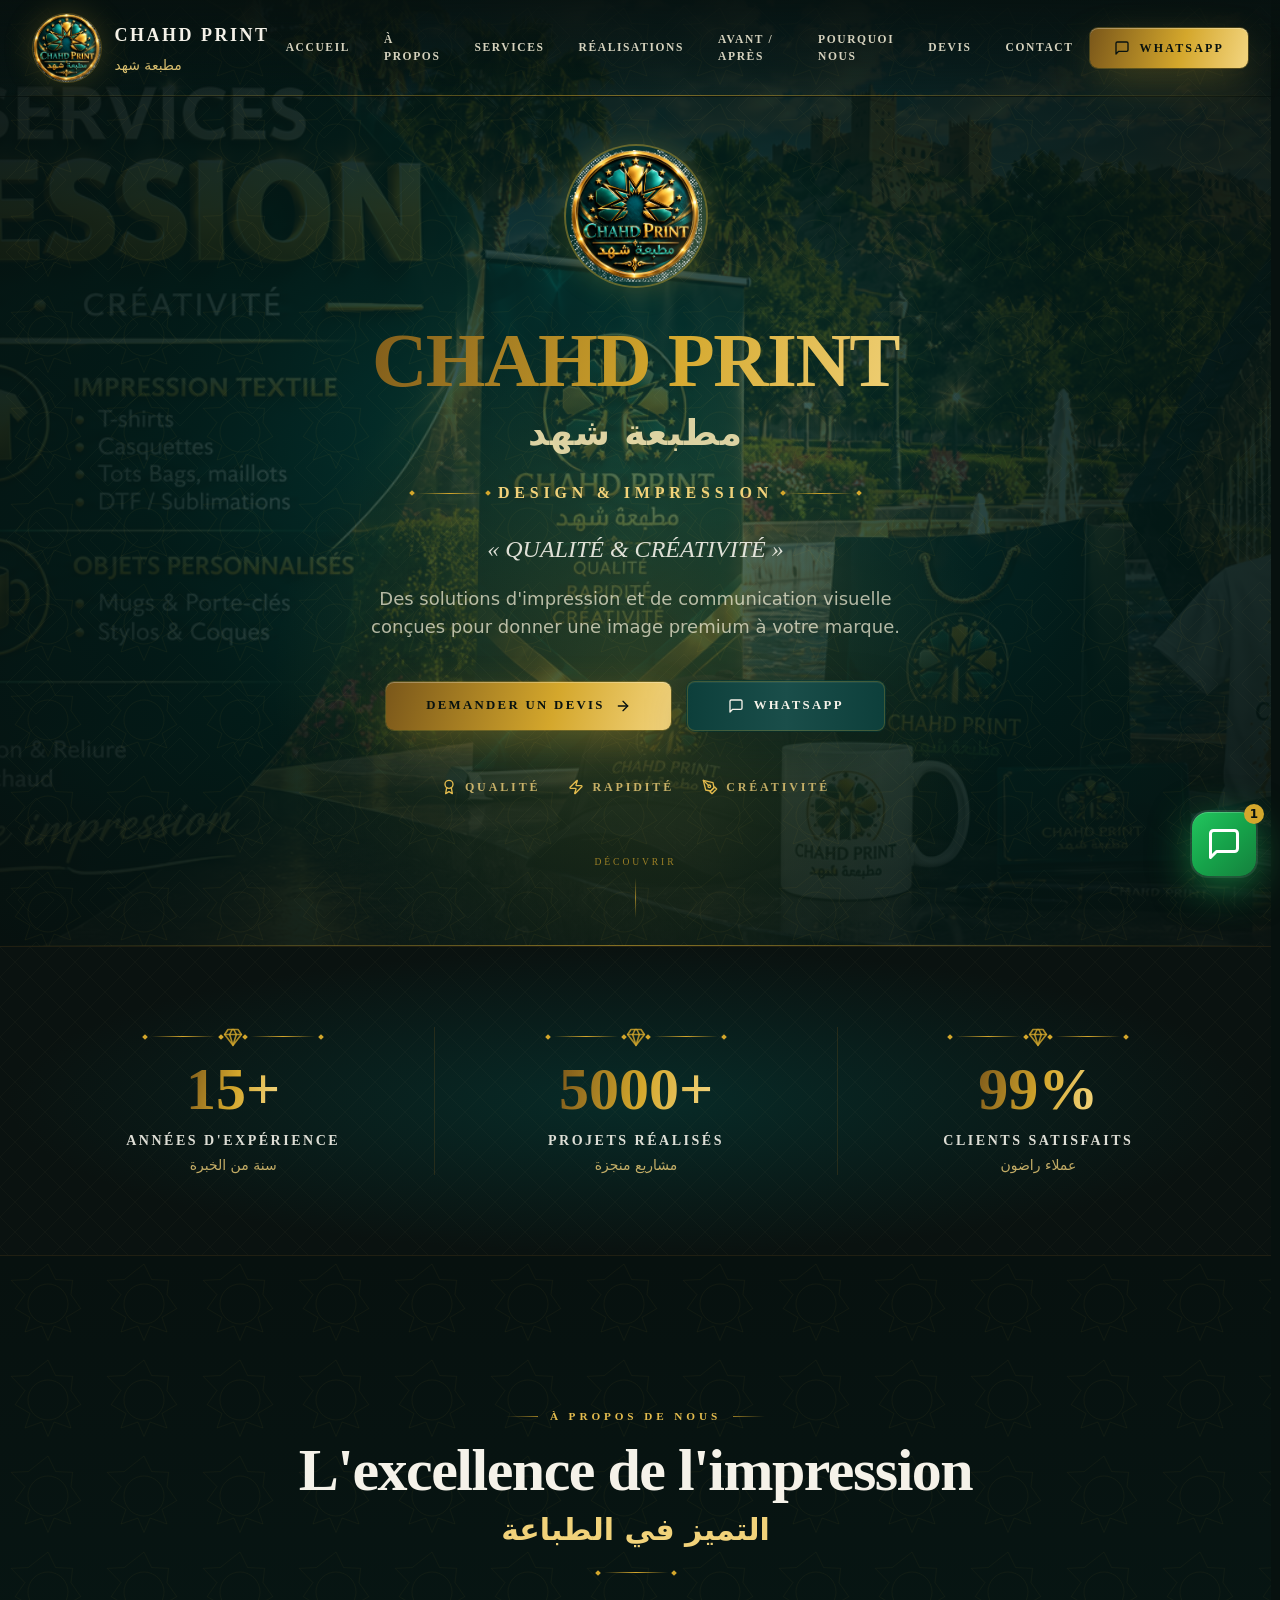
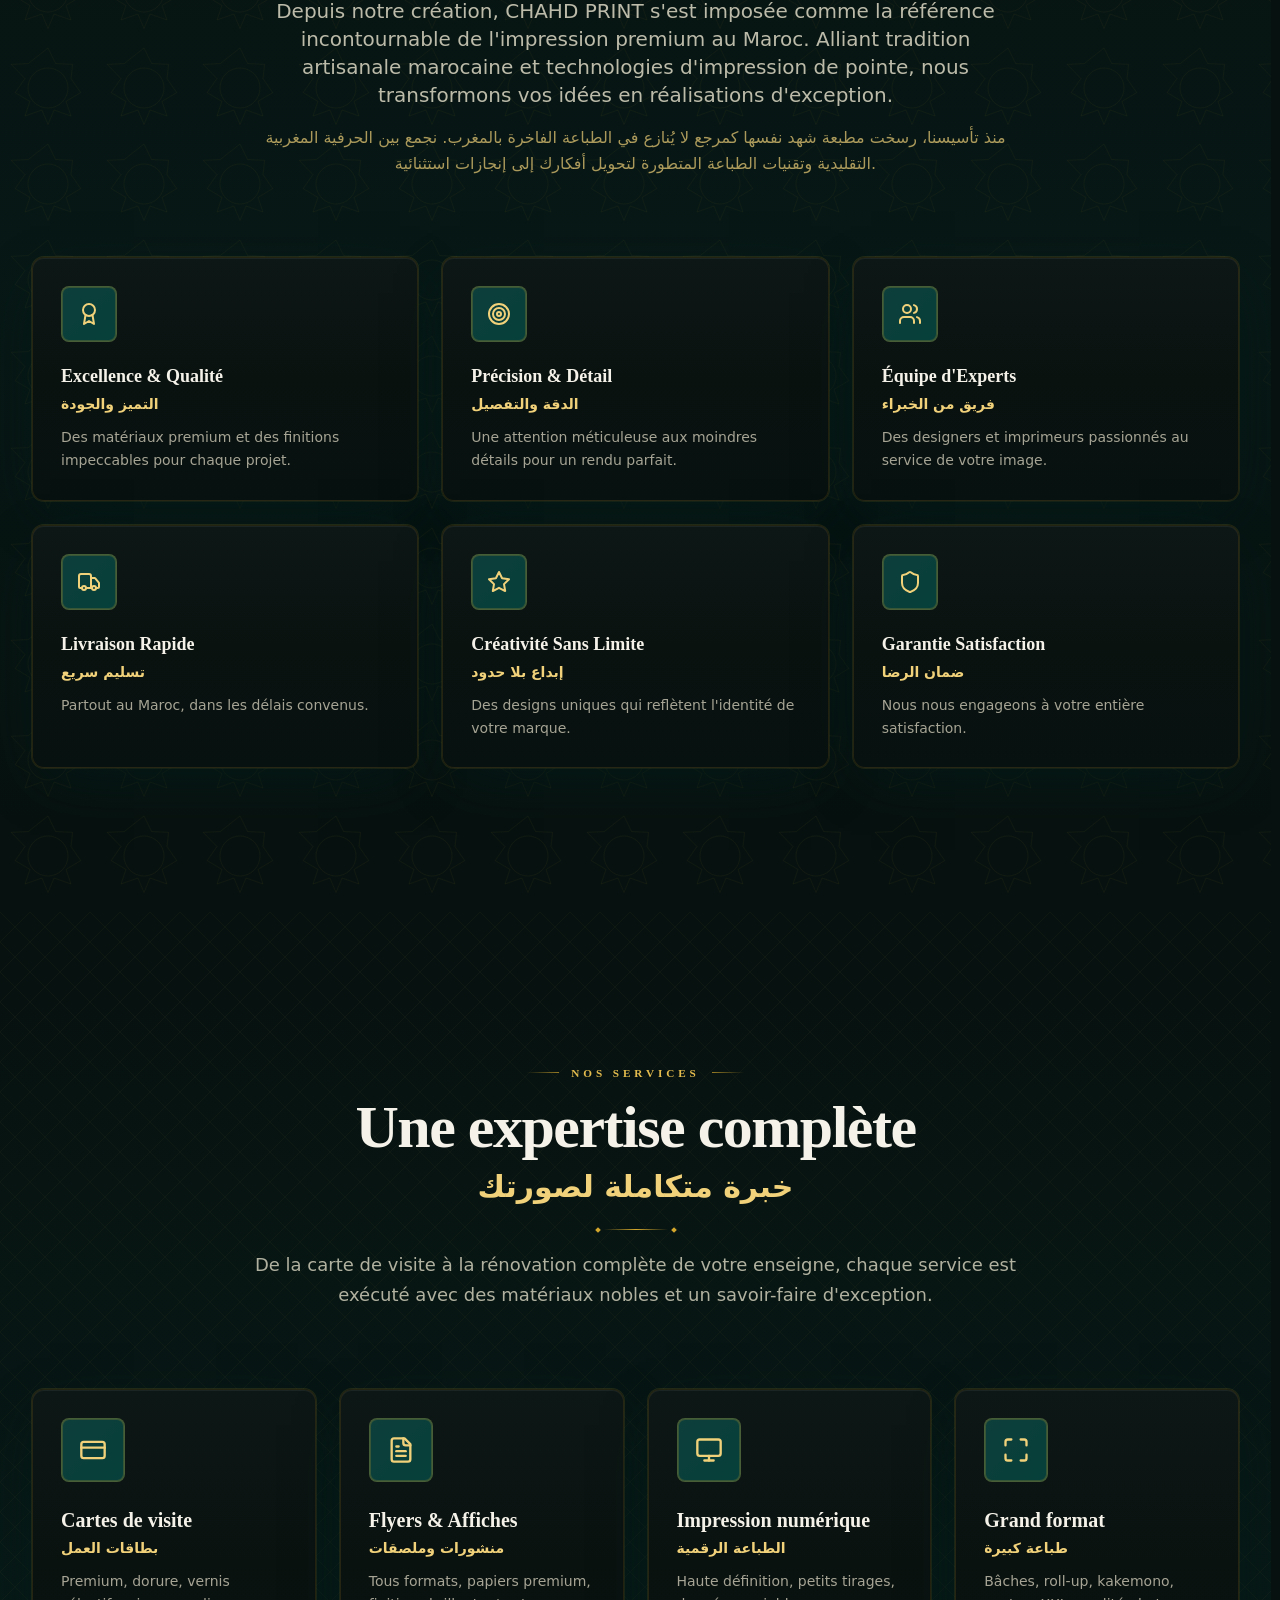
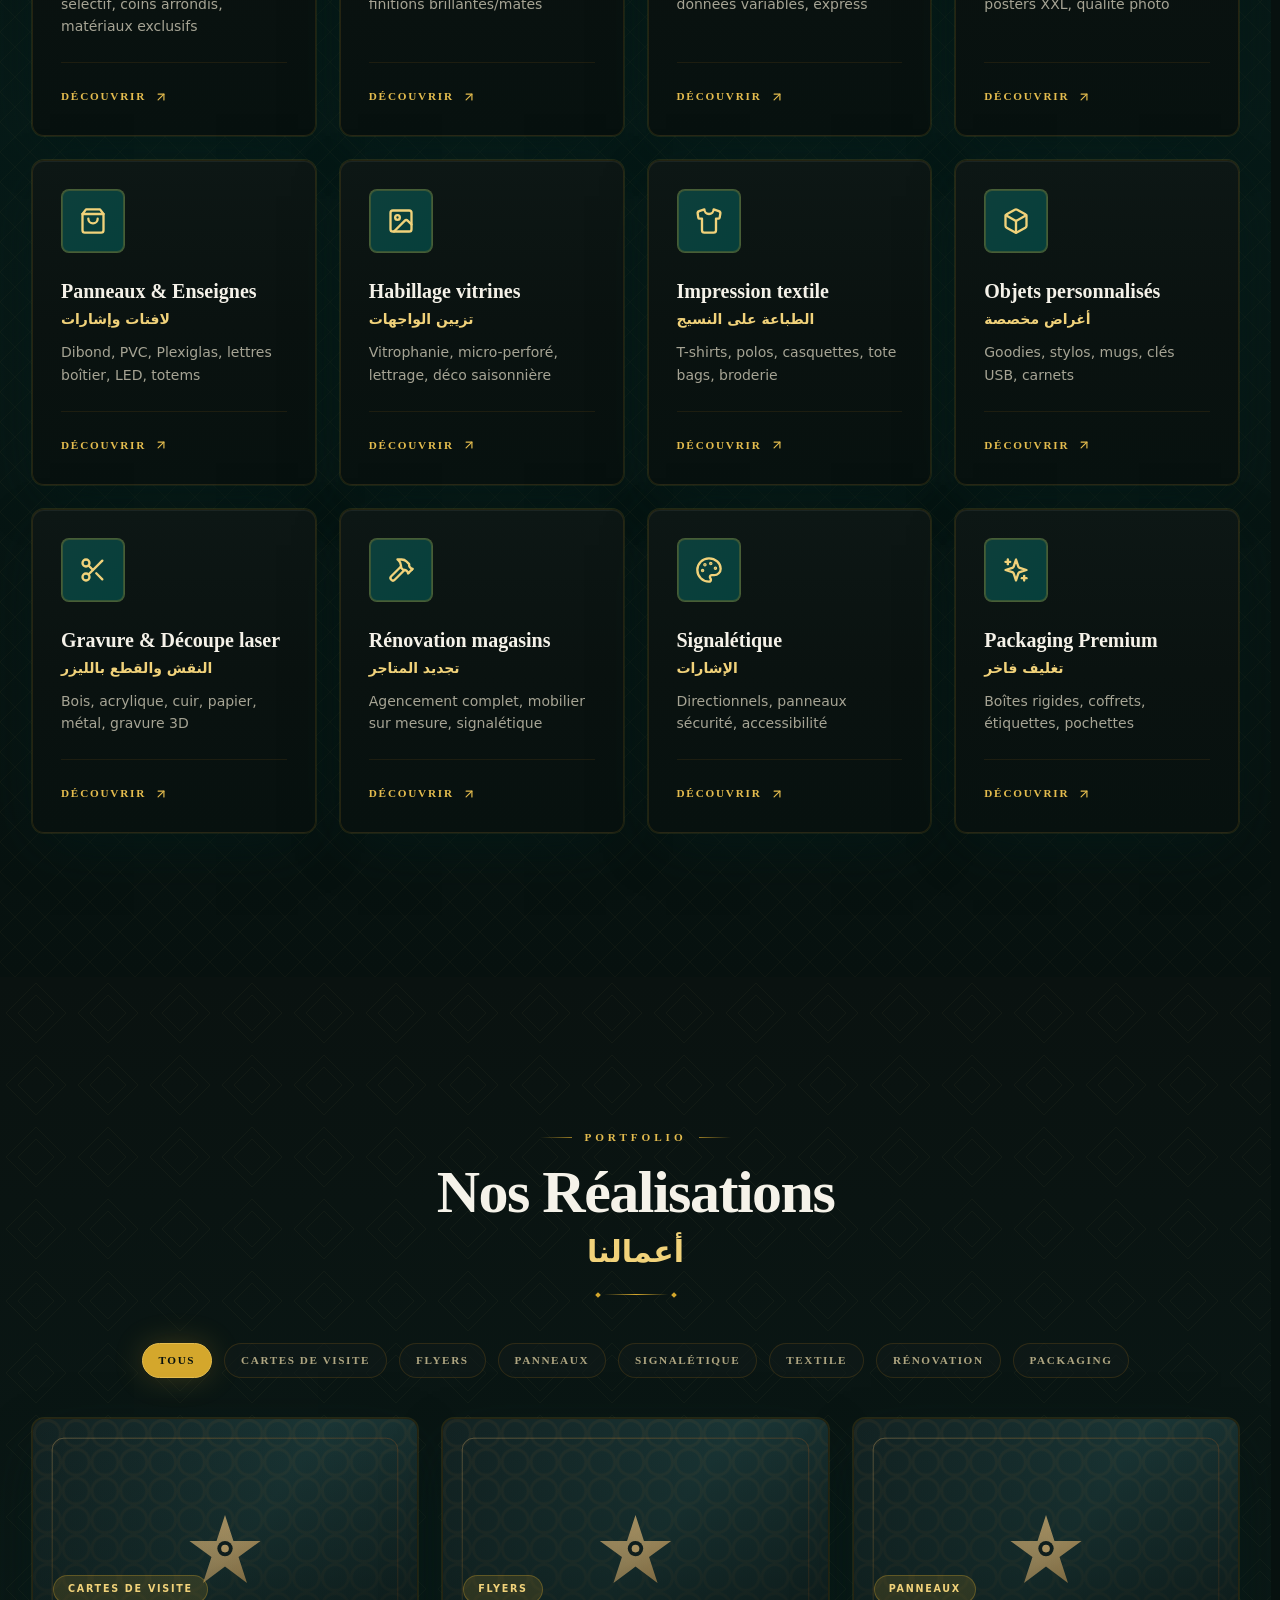
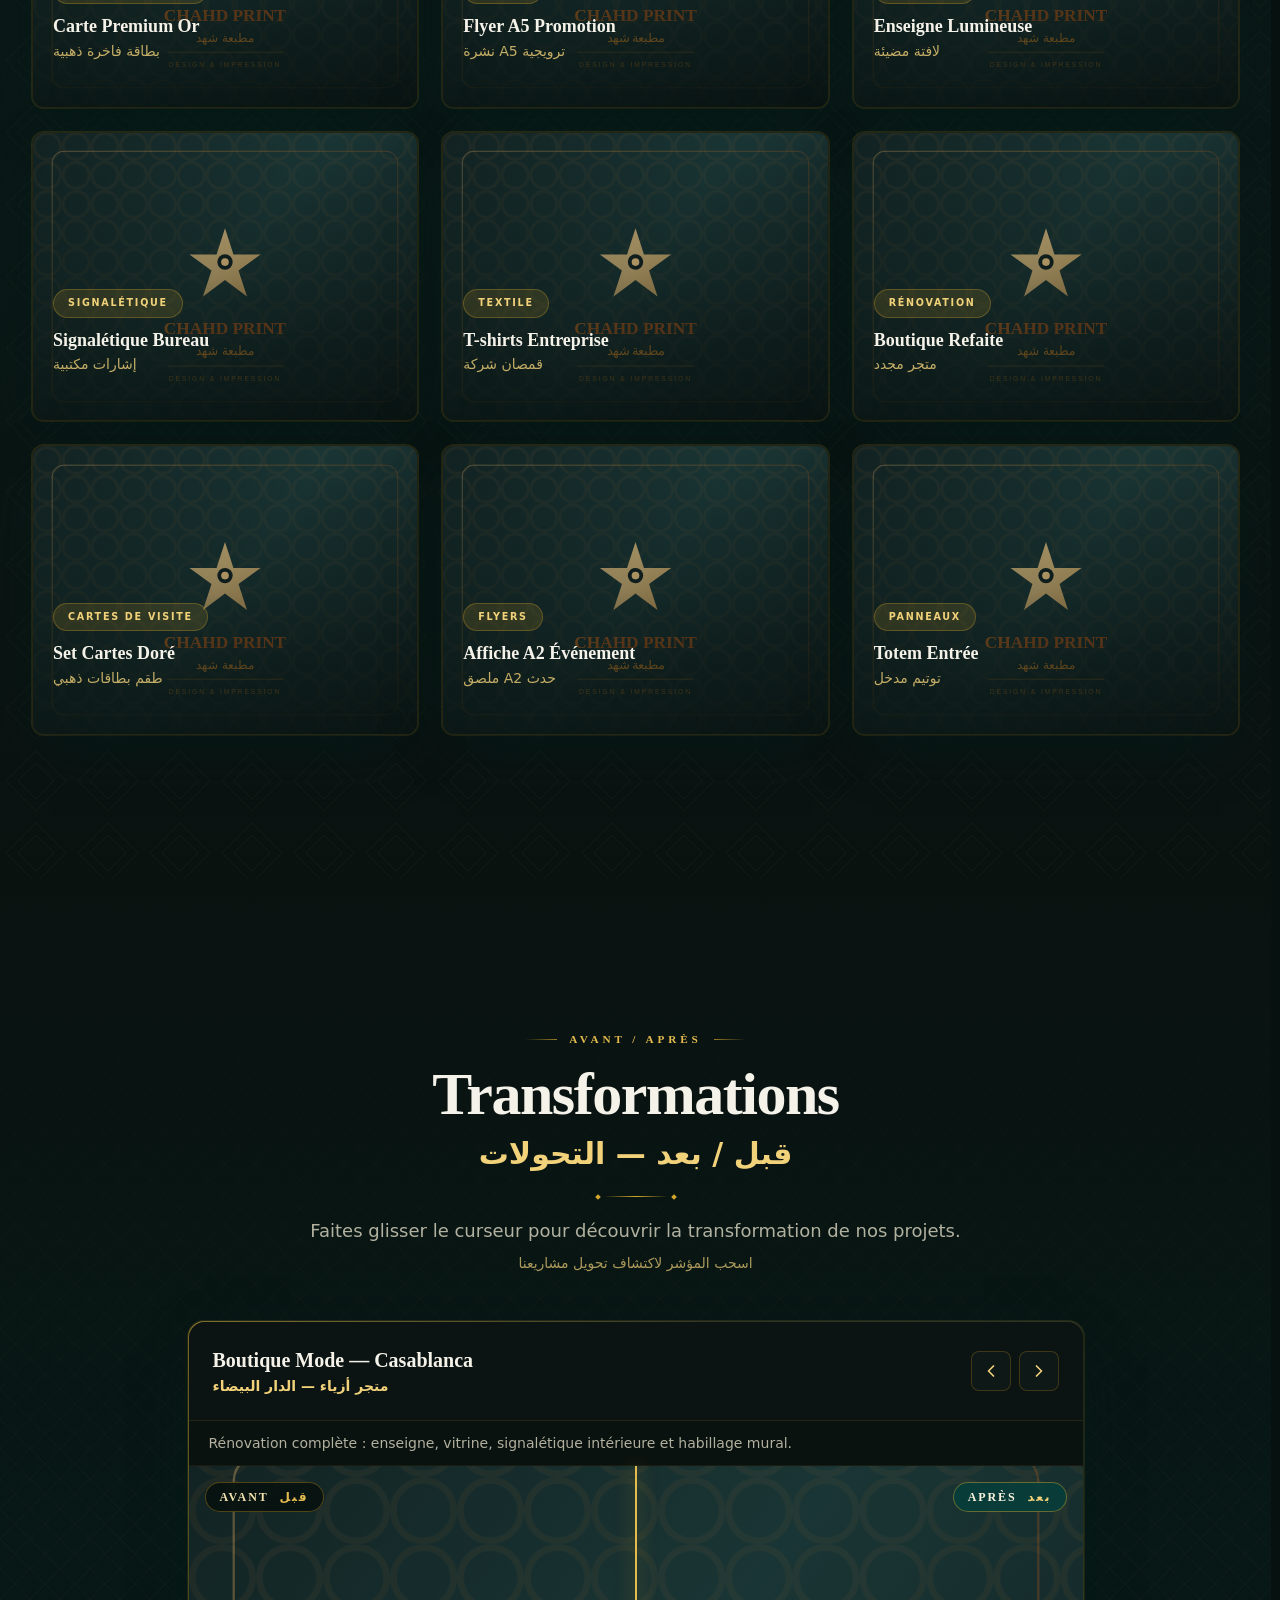
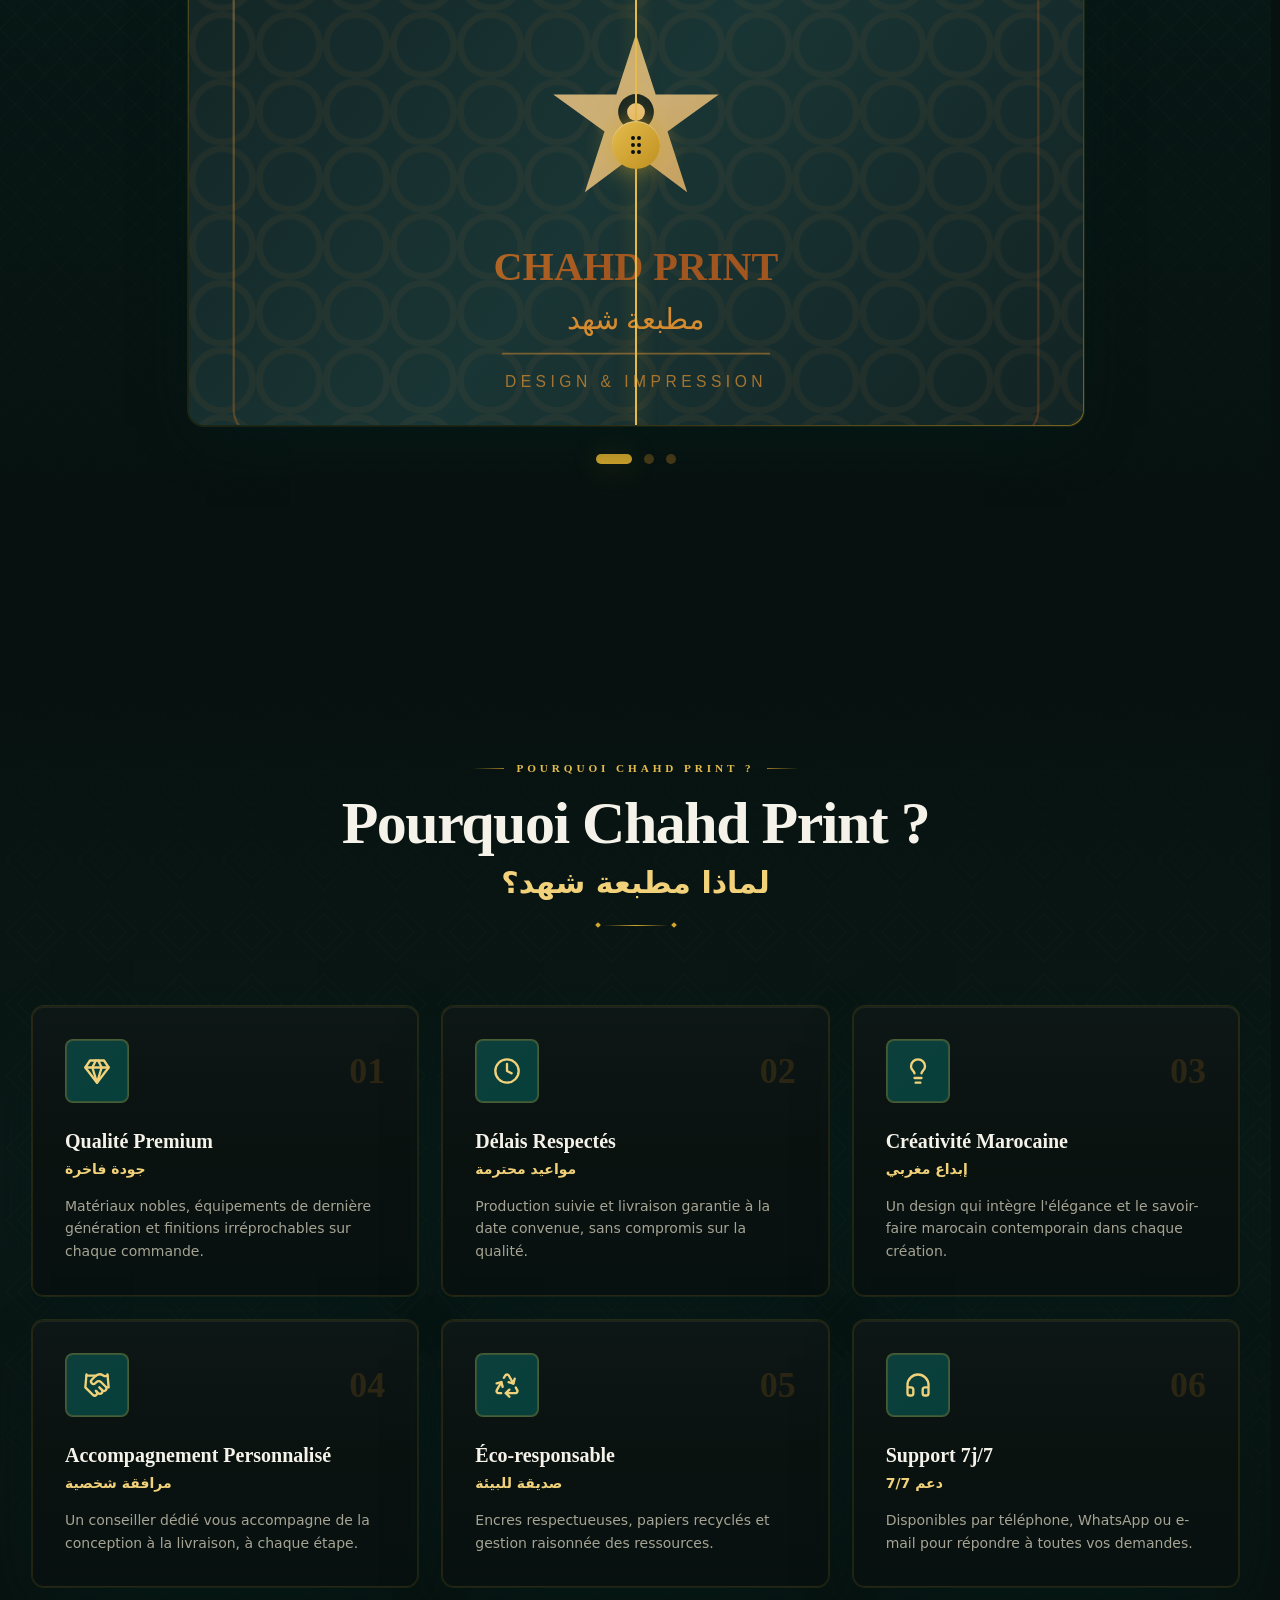
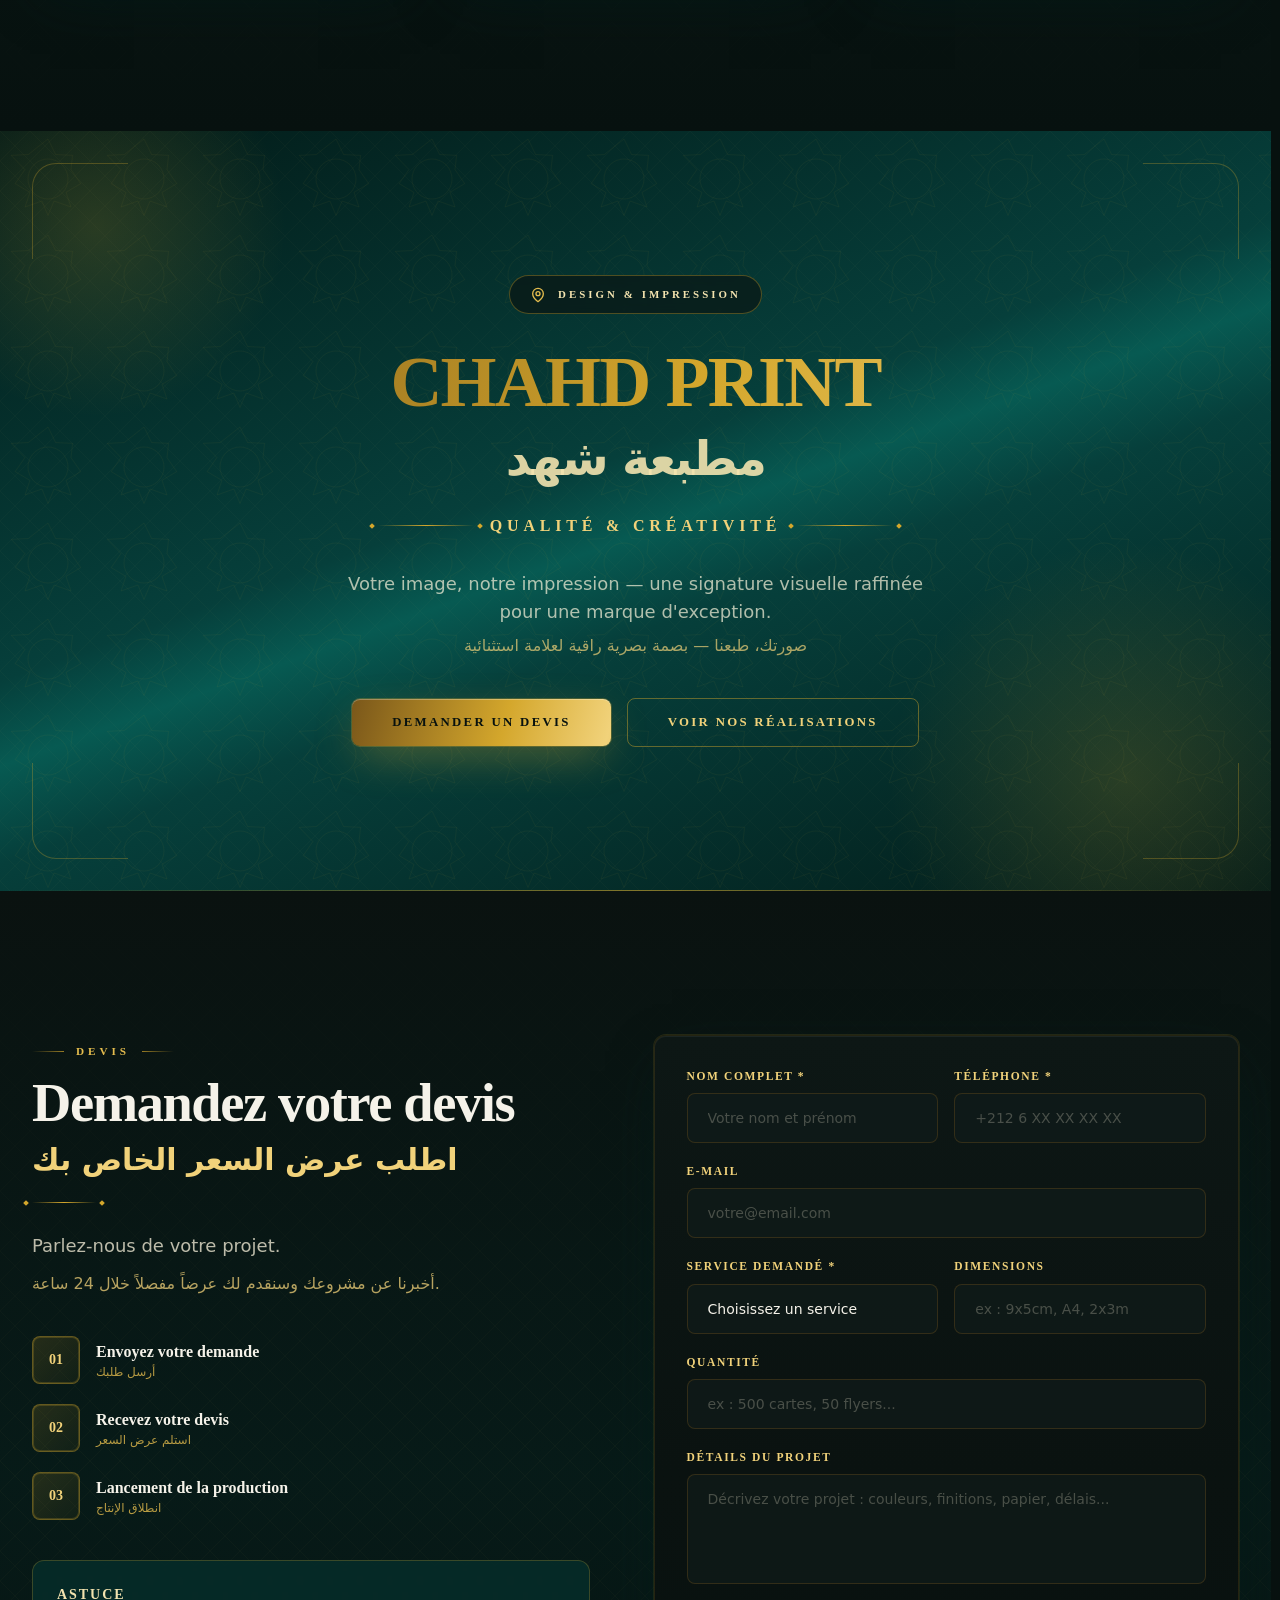
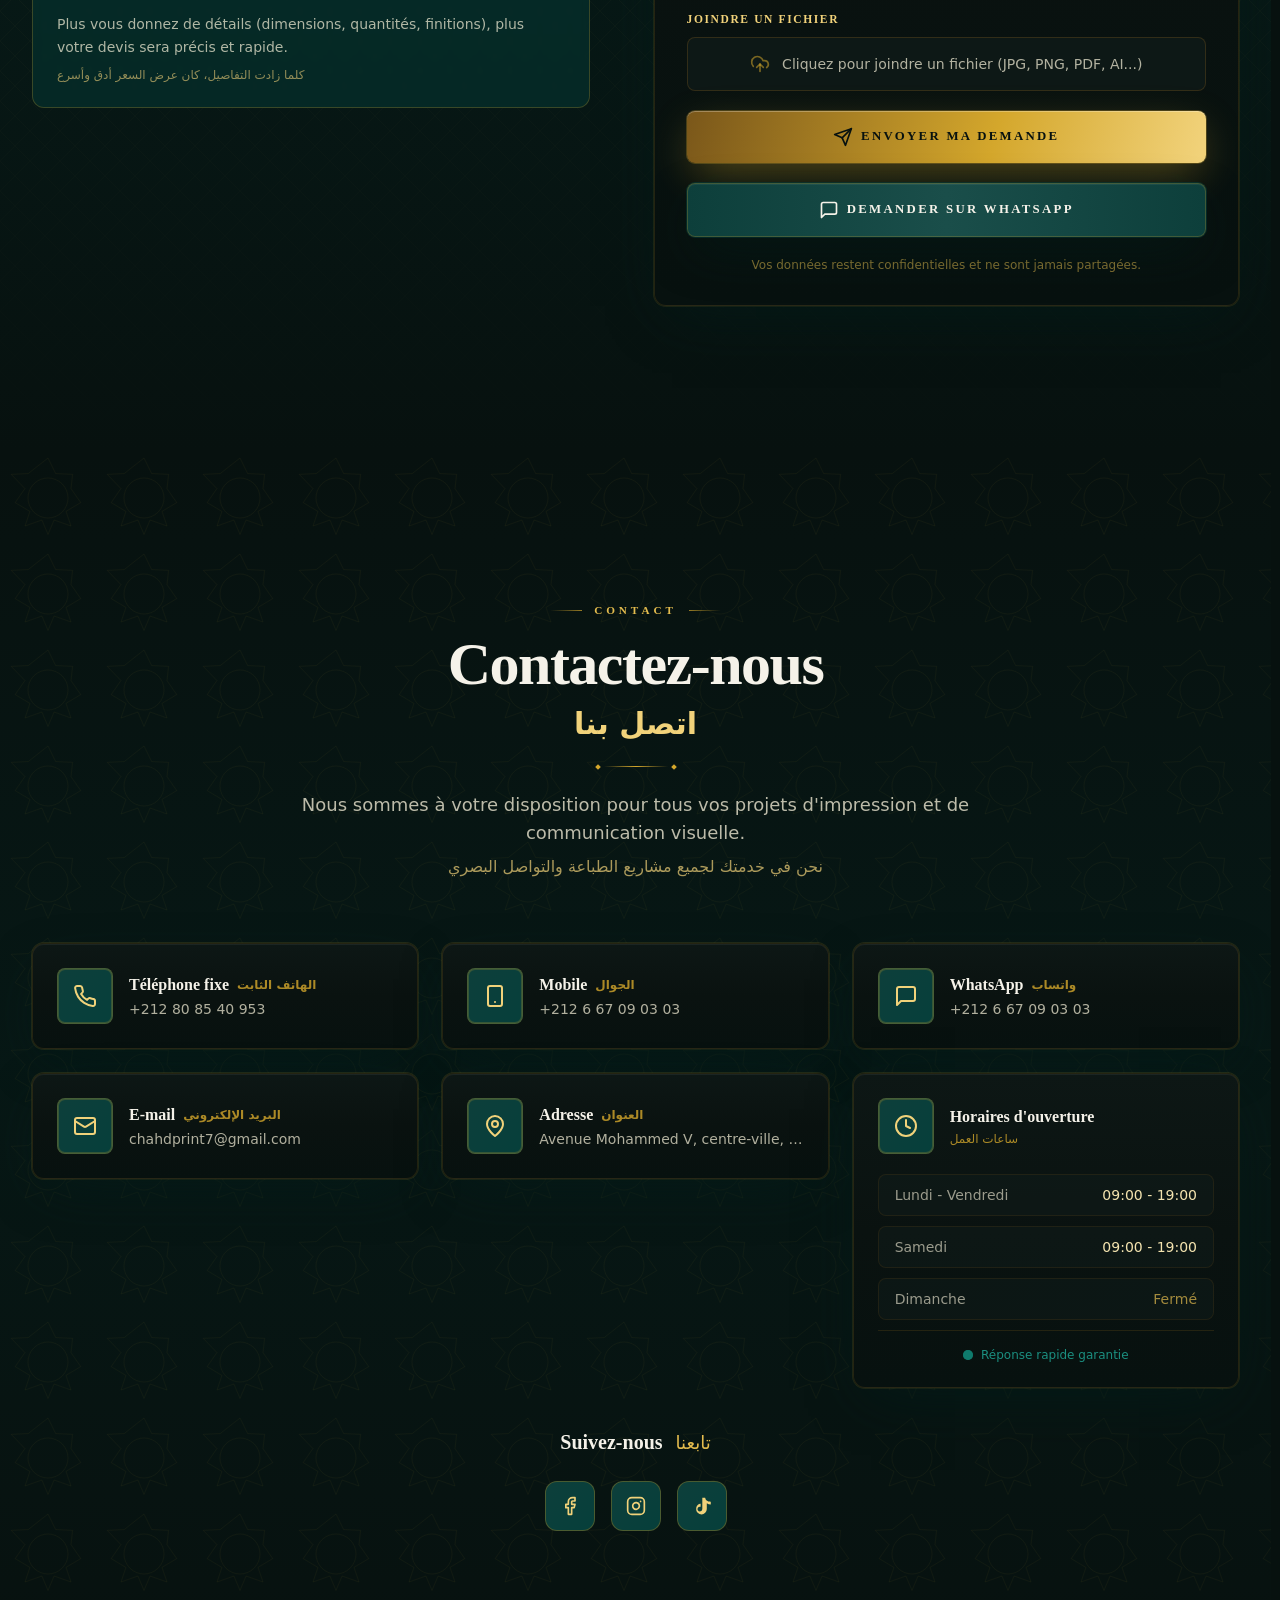
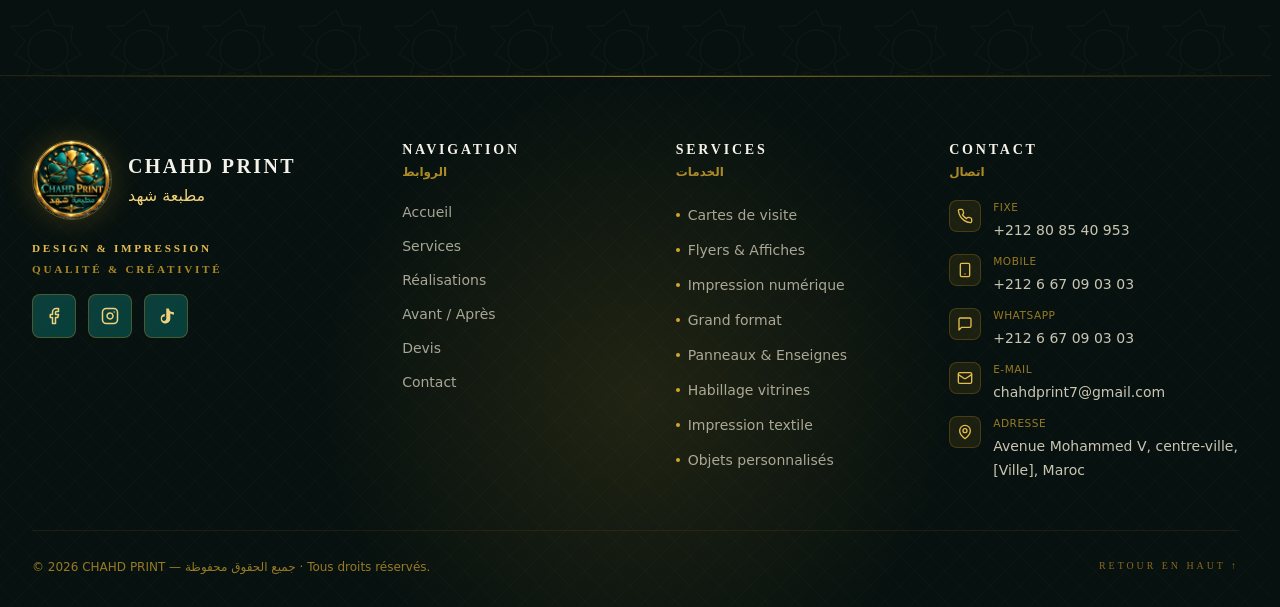
==== index.html @ 84ba202c "Premium redesign: luxury palette (petrol/gold), new sections (stats, banner), SEO + JSON-LD" ====
<!DOCTYPE html><html lang="fr" dir="ltr" class="__variable_f367f3 __variable_d59ba8 __variable_198f34 __variable_9f7a0a __variable_7bc036"><head><meta charSet="utf-8"/><meta name="viewport" content="width=device-width, initial-scale=1, maximum-scale=5"/><link rel="preload" as="image" href="/images/logo-transparent.png"/><link rel="preload" as="image" href="/images/banner.png"/><link rel="stylesheet" href="/_next/static/css/9609f3103b7a68f7.css" data-precedence="next"/><link rel="stylesheet" href="/_next/static/css/9cf32d3d325b23eb.css" data-precedence="next"/><link rel="preload" as="script" fetchPriority="low" href="/_next/static/chunks/webpack-76fe2cff2fbd692d.js"/><script src="/_next/static/chunks/fd9d1056-ebc592d1260611cd.js" async=""></script><script src="/_next/static/chunks/23-70989980ca8213d9.js" async=""></script><script src="/_next/static/chunks/main-app-0d3b9f4c0a02790e.js" async=""></script><script src="/_next/static/chunks/608-ce1c9da37dbce9e5.js" async=""></script><script src="/_next/static/chunks/72-853f3942ff259ca7.js" async=""></script><script src="/_next/static/chunks/app/page-64412bbb190d52d9.js" async=""></script><link rel="preconnect" href="https://fonts.googleapis.com"/><link rel="preconnect" href="https://fonts.gstatic.com" crossorigin="anonymous"/><link rel="icon" href="/icon.svg" type="image/svg+xml"/><link rel="apple-touch-icon" href="/icon.svg"/><link rel="manifest" href="/manifest.json"/><meta name="theme-color" content="#063f3b"/><title>CHAHD PRINT | Design &amp; Impression Premium au Maroc</title><meta name="description" content="CHAHD PRINT – Design, impression numérique, grand format, impression textile, enseignes, signalétique, packaging, gravure laser et rénovation de magasins au Maroc."/><meta name="author" content="CHAHD PRINT"/><meta name="keywords" content="CHAHD PRINT,مطبعة شهد,impression Maroc,design Maroc,cartes de visite,flyers,affiches,panneaux,enseignes,signalétique,impression textile,packaging,gravure laser,rénovation magasins,communication visuelle,Béni Mellal"/><meta name="creator" content="CHAHD PRINT"/><meta name="publisher" content="CHAHD PRINT"/><meta name="robots" content="index, follow"/><link rel="canonical" href="https://chahd-print.github.io/"/><meta property="og:title" content="CHAHD PRINT | Design &amp; Impression Premium au Maroc"/><meta property="og:description" content="Design, impression numérique, grand format, textile, enseignes et rénovation de magasins au Maroc."/><meta property="og:url" content="https://chahd-print.github.io/"/><meta property="og:site_name" content="CHAHD PRINT"/><meta property="og:locale" content="fr_MA"/><meta property="og:image" content="https://chahd-print.github.io/images/banner.png"/><meta property="og:image:width" content="2048"/><meta property="og:image:height" content="1024"/><meta property="og:image:alt" content="CHAHD PRINT — Design &amp; Impression Premium au Maroc"/><meta property="og:type" content="website"/><meta name="twitter:card" content="summary_large_image"/><meta name="twitter:title" content="CHAHD PRINT | Design &amp; Impression Premium au Maroc"/><meta name="twitter:description" content="Votre partenaire premium pour l&#x27;impression et la communication visuelle au Maroc."/><meta name="twitter:image" content="https://chahd-print.github.io/images/banner.png"/><link rel="shortcut icon" href="/icon.svg"/><link rel="icon" href="/icon.svg"/><link rel="apple-touch-icon" href="/icon.svg"/><script type="application/ld+json">{"@context":"https://schema.org","@type":"LocalBusiness","@id":"https://chahd-print.github.io#business","name":"CHAHD PRINT — مطبعة شهد","image":["https://chahd-print.github.io/images/logo.png","https://chahd-print.github.io/images/banner.png"],"url":"https://chahd-print.github.io","telephone":"+212-808-540-953","email":"chahdprint7@gmail.com","address":{"@type":"PostalAddress","addressCountry":"MA","addressLocality":"Béni Mellal-Khénifra","streetAddress":"Avenue Mohammed V, centre-ville","region":"Béni Mellal-Khénifra"},"areaServed":"MA","priceRange":"$$","currenciesAccepted":"MAD","openingHoursSpecification":[{"@type":"OpeningHoursSpecification","dayOfWeek":["Monday","Tuesday","Wednesday","Thursday","Friday","Saturday"],"opens":"09:00","closes":"19:00"}],"sameAs":["https://facebook.com/chahdprint","https://instagram.com/chahdprint","https://tiktok.com/@chahdprint"]}</script><script type="application/ld+json">{"@context":"https://schema.org","@type":"Service","serviceType":"Impression numérique, grand format, textile, enseignes, signalétique, packaging & rénovation de magasins","provider":{"@id":"https://chahd-print.github.io#business"},"areaServed":"MA","offers":{"@type":"Offer","availability":"https://schema.org/InStock","priceCurrency":"MAD"}}</script><script type="application/ld+json">{"@context":"https://schema.org","@type":"WebSite","@id":"https://chahd-print.github.io#website","url":"https://chahd-print.github.io","name":"CHAHD PRINT","inLanguage":"fr-MA","publisher":{"@id":"https://chahd-print.github.io#business"}}</script><script src="/_next/static/chunks/polyfills-78c92fac7aa8fdd8.js" noModule=""></script></head><body class="min-h-screen bg-elegant-black-950 text-[#f1eedf] antialiased"><div class="min-h-screen bg-elegant-black-950"><header class="fixed top-0 left-0 right-0 z-50 transition-all duration-500 bg-gradient-to-b from-elegant-black-950/80 to-transparent border-b border-transparent"><div class="absolute bottom-0 left-0 right-0 h-px bg-[linear-gradient(90deg,transparent,rgba(212,167,44,0.55),transparent)]" aria-hidden="true"></div><nav class="section-container" aria-label="Navigation principale"><div class="flex items-center justify-between h-20 lg:h-24"><a class="flex items-center gap-3 group shrink-0" aria-label="CHAHD PRINT - Accueil" href="#accueil"><div class="logo-shimmer relative w-14 h-14 md:w-[4.4rem] md:h-[4.4rem] overflow-hidden rounded-full border border-gold-500/35 shadow-glow-gold"><img src="/images/logo-transparent.png" alt="CHAHD PRINT" class="w-full h-full object-contain"/></div><div class="hidden sm:block leading-none"><span class="block font-display font-bold tracking-[0.14em] text-creme-100 text-base md:text-lg">CHAHD PRINT</span><span class="block font-arabic text-gold-300/90 text-sm mt-1.5">مطبعة شهد</span></div></a><div class="hidden lg:flex items-center gap-0.5"><a class="relative px-3.5 xl:px-4 py-2.5 text-[0.72rem] font-display font-semibold uppercase tracking-[0.14em] text-gold-100/85 hover:text-gold-300 transition-colors duration-300 group" href="#accueil">Accueil<span class="absolute bottom-0 left-1/2 -translate-x-1/2 w-0 group-hover:w-2/3 h-px bg-gradient-to-r from-transparent via-gold-400 to-transparent transition-all duration-400"></span></a><a class="relative px-3.5 xl:px-4 py-2.5 text-[0.72rem] font-display font-semibold uppercase tracking-[0.14em] text-gold-100/85 hover:text-gold-300 transition-colors duration-300 group" href="#apropos">À propos<span class="absolute bottom-0 left-1/2 -translate-x-1/2 w-0 group-hover:w-2/3 h-px bg-gradient-to-r from-transparent via-gold-400 to-transparent transition-all duration-400"></span></a><a class="relative px-3.5 xl:px-4 py-2.5 text-[0.72rem] font-display font-semibold uppercase tracking-[0.14em] text-gold-100/85 hover:text-gold-300 transition-colors duration-300 group" href="#services">Services<span class="absolute bottom-0 left-1/2 -translate-x-1/2 w-0 group-hover:w-2/3 h-px bg-gradient-to-r from-transparent via-gold-400 to-transparent transition-all duration-400"></span></a><a class="relative px-3.5 xl:px-4 py-2.5 text-[0.72rem] font-display font-semibold uppercase tracking-[0.14em] text-gold-100/85 hover:text-gold-300 transition-colors duration-300 group" href="#realisations">Réalisations<span class="absolute bottom-0 left-1/2 -translate-x-1/2 w-0 group-hover:w-2/3 h-px bg-gradient-to-r from-transparent via-gold-400 to-transparent transition-all duration-400"></span></a><a class="relative px-3.5 xl:px-4 py-2.5 text-[0.72rem] font-display font-semibold uppercase tracking-[0.14em] text-gold-100/85 hover:text-gold-300 transition-colors duration-300 group" href="#avant-apres">Avant / Après<span class="absolute bottom-0 left-1/2 -translate-x-1/2 w-0 group-hover:w-2/3 h-px bg-gradient-to-r from-transparent via-gold-400 to-transparent transition-all duration-400"></span></a><a class="relative px-3.5 xl:px-4 py-2.5 text-[0.72rem] font-display font-semibold uppercase tracking-[0.14em] text-gold-100/85 hover:text-gold-300 transition-colors duration-300 group" href="#pourquoi">Pourquoi nous<span class="absolute bottom-0 left-1/2 -translate-x-1/2 w-0 group-hover:w-2/3 h-px bg-gradient-to-r from-transparent via-gold-400 to-transparent transition-all duration-400"></span></a><a class="relative px-3.5 xl:px-4 py-2.5 text-[0.72rem] font-display font-semibold uppercase tracking-[0.14em] text-gold-100/85 hover:text-gold-300 transition-colors duration-300 group" href="#devis">Devis<span class="absolute bottom-0 left-1/2 -translate-x-1/2 w-0 group-hover:w-2/3 h-px bg-gradient-to-r from-transparent via-gold-400 to-transparent transition-all duration-400"></span></a><a class="relative px-3.5 xl:px-4 py-2.5 text-[0.72rem] font-display font-semibold uppercase tracking-[0.14em] text-gold-100/85 hover:text-gold-300 transition-colors duration-300 group" href="#contact">Contact<span class="absolute bottom-0 left-1/2 -translate-x-1/2 w-0 group-hover:w-2/3 h-px bg-gradient-to-r from-transparent via-gold-400 to-transparent transition-all duration-400"></span></a></div><div class="hidden lg:flex items-center gap-3"><a href="https://wa.me/212667090303?text=Bonjour%20CHAHD%20PRINT%2C%20je%20souhaite%20un%20devis." target="_blank" rel="noopener noreferrer" class="btn-gold-3d px-6 py-3 text-xs flex items-center gap-2.5 rounded-lg"><svg xmlns="http://www.w3.org/2000/svg" width="24" height="24" viewBox="0 0 24 24" fill="none" stroke="currentColor" stroke-width="2" stroke-linecap="round" stroke-linejoin="round" class="lucide lucide-message-square w-4 h-4"><path d="M21 15a2 2 0 0 1-2 2H7l-4 4V5a2 2 0 0 1 2-2h14a2 2 0 0 1 2 2z"></path></svg><span>WhatsApp</span></a></div><button class="lg:hidden p-2.5 -mr-2 text-gold-200 hover:text-gold-100 transition-colors" aria-label="Ouvrir le menu" aria-expanded="false" aria-controls="mobile-menu"><svg xmlns="http://www.w3.org/2000/svg" width="24" height="24" viewBox="0 0 24 24" fill="none" stroke="currentColor" stroke-width="2" stroke-linecap="round" stroke-linejoin="round" class="lucide lucide-menu w-7 h-7"><line x1="4" x2="20" y1="12" y2="12"></line><line x1="4" x2="20" y1="6" y2="6"></line><line x1="4" x2="20" y1="18" y2="18"></line></svg></button></div></nav></header><main><section id="accueil" class="relative min-h-[100dvh] flex items-center justify-center overflow-hidden bg-elegant-black-950" aria-labelledby="hero-title"><div class="absolute inset-0" aria-hidden="true"><img src="/images/banner.png" alt="" class="w-full h-full object-cover object-center animate-slow-zoom"/><div class="absolute inset-0 bg-[radial-gradient(ellipse_at_center,rgba(6,63,59,0.72)_0%,rgba(3,27,24,0.9)_55%,rgba(7,17,15,0.96)_100%)]"></div></div><div class="absolute inset-0 bg-marocain-star opacity-70 pointer-events-none" aria-hidden="true"></div><div class="absolute inset-0 bg-marocain-geo opacity-60 pointer-events-none" aria-hidden="true"></div><div class="absolute top-1/3 left-1/2 -translate-x-1/2 w-[46rem] max-w-full aspect-square bg-gold-radial animate-glow-soft pointer-events-none" aria-hidden="true"></div><div class="absolute bottom-0 left-0 right-0 h-px bg-[linear-gradient(90deg,transparent,rgba(212,167,44,0.6),transparent)]" aria-hidden="true"></div><div class="relative z-10 section-container py-28 lg:py-36 text-center"><div class="flex justify-center mb-8" style="opacity:0;transform:translateY(36px)"><div class="logo-shimmer relative w-28 h-28 md:w-36 md:h-36 rounded-full border-2 border-gold-500/45 shadow-glow-gold overflow-hidden bg-petrol-900/40 backdrop-blur-sm"><img src="/images/logo-transparent.png" alt="CHAHD PRINT" class="w-full h-full object-contain p-1"/></div></div><h1 id="hero-title" class="heading-premium text-display-lg font-black" style="opacity:0;transform:translateY(36px)"><span class="block text-gold-metallic">CHAHD PRINT</span><span class="block font-arabic text-2xl md:text-4xl mt-3 text-gold-200/90 tracking-wide">مطبعة شهد</span></h1><div class="flex items-center justify-center gap-4 my-7" style="opacity:0;transform:translateY(36px)"><span class="gold-rule-thin" aria-hidden="true"></span><span class="font-display font-semibold uppercase tracking-[0.3em] text-gold-300 text-sm md:text-base">DESIGN &amp; IMPRESSION</span><span class="gold-rule-thin" aria-hidden="true"></span></div><p class="max-w-2xl mx-auto text-lg md:text-2xl text-creme-100/90 font-latin italic leading-relaxed" style="opacity:0;transform:translateY(36px)">« <!-- -->QUALITÉ &amp; CRÉATIVITÉ<!-- --> »</p><p class="max-w-xl mx-auto mt-5 text-base md:text-lg text-gold-100/70 leading-relaxed text-balance" style="opacity:0;transform:translateY(36px)">Des solutions d&#x27;impression et de communication visuelle conçues pour donner une image premium à votre marque.</p><div class="mt-10 flex flex-col sm:flex-row items-center justify-center gap-4" style="opacity:0;transform:translateY(36px)"><a href="#devis" class="btn-gold-3d w-full sm:w-auto px-10 rounded-lg"><span>Demander un devis</span><svg xmlns="http://www.w3.org/2000/svg" width="24" height="24" viewBox="0 0 24 24" fill="none" stroke="currentColor" stroke-width="2" stroke-linecap="round" stroke-linejoin="round" class="lucide lucide-arrow-right w-4 h-4 ml-2.5"><path d="M5 12h14"></path><path d="m12 5 7 7-7 7"></path></svg></a><a href="https://wa.me/212667090303?text=Bonjour%20CHAHD%20PRINT%2C%20je%20souhaite%20un%20devis%20pour%20%3A%20DESIGN%20%26%20IMPRESSION" target="_blank" rel="noopener noreferrer" class="btn-petrol-3d w-full sm:w-auto px-10 rounded-lg"><svg xmlns="http://www.w3.org/2000/svg" width="24" height="24" viewBox="0 0 24 24" fill="none" stroke="currentColor" stroke-width="2" stroke-linecap="round" stroke-linejoin="round" class="lucide lucide-message-square w-4 h-4 mr-2.5"><path d="M21 15a2 2 0 0 1-2 2H7l-4 4V5a2 2 0 0 1 2-2h14a2 2 0 0 1 2 2z"></path></svg><span>WhatsApp</span></a></div><div class="mt-12 inline-flex flex-wrap items-center justify-center gap-x-7 gap-y-3" style="opacity:0;transform:translateY(36px)"><span class="inline-flex items-center gap-2 text-gold-300/80"><svg xmlns="http://www.w3.org/2000/svg" width="24" height="24" viewBox="0 0 24 24" fill="none" stroke="currentColor" stroke-width="2" stroke-linecap="round" stroke-linejoin="round" class="lucide lucide-award w-4 h-4 text-gold-400"><circle cx="12" cy="8" r="6"></circle><path d="M15.477 12.89 17 22l-5-3-5 3 1.523-9.11"></path></svg><span class="font-display font-semibold uppercase tracking-[0.24em] text-xs">QUALITÉ</span></span><span class="inline-flex items-center gap-2 text-gold-300/80"><svg xmlns="http://www.w3.org/2000/svg" width="24" height="24" viewBox="0 0 24 24" fill="none" stroke="currentColor" stroke-width="2" stroke-linecap="round" stroke-linejoin="round" class="lucide lucide-zap w-4 h-4 text-gold-400"><path d="M4 14a1 1 0 0 1-.78-1.63l9.9-10.2a.5.5 0 0 1 .86.46l-1.92 6.02A1 1 0 0 0 13 10h7a1 1 0 0 1 .78 1.63l-9.9 10.2a.5.5 0 0 1-.86-.46l1.92-6.02A1 1 0 0 0 11 14z"></path></svg><span class="font-display font-semibold uppercase tracking-[0.24em] text-xs">RAPIDITÉ</span></span><span class="inline-flex items-center gap-2 text-gold-300/80"><svg xmlns="http://www.w3.org/2000/svg" width="24" height="24" viewBox="0 0 24 24" fill="none" stroke="currentColor" stroke-width="2" stroke-linecap="round" stroke-linejoin="round" class="lucide lucide-pen-tool w-4 h-4 text-gold-400"><path d="m12 19 7-7 3 3-7 7-3-3z"></path><path d="m18 13-1.5-7.5L2 2l3.5 14.5L13 18l5-5z"></path><path d="m2 2 7.586 7.586"></path><circle cx="11" cy="11" r="2"></circle></svg><span class="font-display font-semibold uppercase tracking-[0.24em] text-xs">CRÉATIVITÉ</span></span></div></div><div class="absolute bottom-7 left-1/2 -translate-x-1/2 z-10" aria-hidden="true" style="opacity:0"><div class="flex flex-col items-center gap-2 text-gold-500/70"><span class="font-display uppercase tracking-[0.3em] text-[0.6rem]">Découvrir</span><div class="w-px h-10 bg-gradient-to-b from-gold-500/0 via-gold-500/70 to-gold-500/0 animate-bounce-slow"></div></div></div></section><section class="relative overflow-hidden bg-elegant-black-900 border-y border-gold-800/20" aria-label="Statistiques"><div class="absolute inset-0 bg-[radial-gradient(ellipse_at_center,rgba(6,63,59,0.55)_0%,rgba(7,17,15,0)_70%)]" aria-hidden="true"></div><div class="absolute inset-0 bg-marocain-trellis opacity-70 pointer-events-none" aria-hidden="true"></div><div class="relative section-container py-16 md:py-20"><div class="grid grid-cols-1 sm:grid-cols-3 divide-y sm:divide-y-0 sm:divide-x divide-gold-800/25"><div class="text-center" style="opacity:0;transform:translateY(28px)"><div class="flex flex-col items-center py-6 sm:py-0 px-6"><div class="mb-3 flex items-center gap-2 text-gold-500/80"><span class="gold-rule-thin hidden sm:block" aria-hidden="true"></span><svg xmlns="http://www.w3.org/2000/svg" width="24" height="24" viewBox="0 0 24 24" fill="none" stroke="currentColor" stroke-width="2" stroke-linecap="round" stroke-linejoin="round" class="lucide lucide-gem w-5 h-5"><path d="M6 3h12l4 6-10 13L2 9Z"></path><path d="M11 3 8 9l4 13 4-13-3-6"></path><path d="M2 9h20"></path></svg><span class="gold-rule-thin hidden sm:block" aria-hidden="true"></span></div><div class="font-latin font-black text-5xl md:text-6xl text-gold-metallic"><span>0<!-- -->+</span></div><div class="mt-3 font-display font-semibold uppercase tracking-[0.18em] text-creme-100/90 text-sm">Années d&#x27;expérience</div><div class="font-arabic text-sm text-gold-300/80 mt-1">سنة من الخبرة</div></div></div><div class="text-center" style="opacity:0;transform:translateY(28px)"><div class="flex flex-col items-center py-6 sm:py-0 px-6"><div class="mb-3 flex items-center gap-2 text-gold-500/80"><span class="gold-rule-thin hidden sm:block" aria-hidden="true"></span><svg xmlns="http://www.w3.org/2000/svg" width="24" height="24" viewBox="0 0 24 24" fill="none" stroke="currentColor" stroke-width="2" stroke-linecap="round" stroke-linejoin="round" class="lucide lucide-gem w-5 h-5"><path d="M6 3h12l4 6-10 13L2 9Z"></path><path d="M11 3 8 9l4 13 4-13-3-6"></path><path d="M2 9h20"></path></svg><span class="gold-rule-thin hidden sm:block" aria-hidden="true"></span></div><div class="font-latin font-black text-5xl md:text-6xl text-gold-metallic"><span>0<!-- -->+</span></div><div class="mt-3 font-display font-semibold uppercase tracking-[0.18em] text-creme-100/90 text-sm">Projets réalisés</div><div class="font-arabic text-sm text-gold-300/80 mt-1">مشاريع منجزة</div></div></div><div class="text-center" style="opacity:0;transform:translateY(28px)"><div class="flex flex-col items-center py-6 sm:py-0 px-6"><div class="mb-3 flex items-center gap-2 text-gold-500/80"><span class="gold-rule-thin hidden sm:block" aria-hidden="true"></span><svg xmlns="http://www.w3.org/2000/svg" width="24" height="24" viewBox="0 0 24 24" fill="none" stroke="currentColor" stroke-width="2" stroke-linecap="round" stroke-linejoin="round" class="lucide lucide-gem w-5 h-5"><path d="M6 3h12l4 6-10 13L2 9Z"></path><path d="M11 3 8 9l4 13 4-13-3-6"></path><path d="M2 9h20"></path></svg><span class="gold-rule-thin hidden sm:block" aria-hidden="true"></span></div><div class="font-latin font-black text-5xl md:text-6xl text-gold-metallic"><span>0<!-- -->%</span></div><div class="mt-3 font-display font-semibold uppercase tracking-[0.18em] text-creme-100/90 text-sm">Clients satisfaits</div><div class="font-arabic text-sm text-gold-300/80 mt-1">عملاء راضون</div></div></div></div></div></section><section id="apropos" class="section-padding relative overflow-hidden bg-elegant-black-950 arabesque-bg" aria-labelledby="about-title"><div class="absolute inset-0 bg-gradient-to-b from-transparent via-petrol-900/15 to-transparent" aria-hidden="true"></div><div class="relative section-container"><div class="text-center mb-16 md:mb-20" style="opacity:0;transform:translateY(28px)"><span class="section-kicker">À propos de nous</span><h2 id="about-title" class="heading-premium text-4xl md:text-5xl lg:text-6xl mt-4 mb-3">L&#x27;excellence de l&#x27;impression</h2><span class="block heading-arabic text-2xl md:text-3xl mb-6">التميز في الطباعة</span><div class="flex items-center justify-center gap-4 mb-6"><span class="gold-rule-thin" aria-hidden="true"></span></div><p class="text-lg md:text-xl max-w-3xl mx-auto text-gold-100/75 leading-relaxed">Depuis notre création, CHAHD PRINT s&#x27;est imposée comme la référence incontournable de l&#x27;impression premium au Maroc. Alliant tradition artisanale marocaine et technologies d&#x27;impression de pointe, nous transformons vos idées en réalisations d&#x27;exception.</p><p class="font-arabic text-base max-w-3xl mx-auto text-gold-300/70 leading-relaxed mt-4">منذ تأسيسنا، رسخت مطبعة شهد نفسها كمرجع لا يُنازع في الطباعة الفاخرة بالمغرب. نجمع بين الحرفية المغربية التقليدية وتقنيات الطباعة المتطورة لتحويل أفكارك إلى إنجازات استثنائية.</p></div><div class="grid sm:grid-cols-2 lg:grid-cols-3 gap-5 md:gap-6"><div class="h-full" style="opacity:0;transform:translateY(28px)"><div class="card-service h-full p-7 group"><div class="absolute top-0 left-0 right-0 h-px bg-[linear-gradient(90deg,transparent,rgba(212,167,44,0.5),transparent)] opacity-0 group-hover:opacity-100 transition-opacity duration-500"></div><div class="relative mb-5 w-fit"><div class="inline-flex items-center justify-center w-14 h-14 rounded-lg bg-gradient-to-br from-petrol-800 to-petrol-900 border border-gold-500/30 shadow-inner-gold transition-all duration-500 group-hover:shadow-glow-gold group-hover:border-gold-500/60"><svg xmlns="http://www.w3.org/2000/svg" width="24" height="24" viewBox="0 0 24 24" fill="none" stroke="currentColor" stroke-width="2" stroke-linecap="round" stroke-linejoin="round" class="lucide lucide-award w-6 h-6 text-gold-300 transition-transform duration-500 group-hover:scale-110"><circle cx="12" cy="8" r="6"></circle><path d="M15.477 12.89 17 22l-5-3-5 3 1.523-9.11"></path></svg></div></div><h3 class="font-latin font-bold text-lg text-creme-100 mb-1">Excellence &amp; Qualité</h3><h4 class="heading-arabic text-sm mb-3">التميز والجودة</h4><p class="text-sm text-gold-100/65 leading-relaxed">Des matériaux premium et des finitions impeccables pour chaque projet.</p></div></div><div class="h-full" style="opacity:0;transform:translateY(28px)"><div class="card-service h-full p-7 group"><div class="absolute top-0 left-0 right-0 h-px bg-[linear-gradient(90deg,transparent,rgba(212,167,44,0.5),transparent)] opacity-0 group-hover:opacity-100 transition-opacity duration-500"></div><div class="relative mb-5 w-fit"><div class="inline-flex items-center justify-center w-14 h-14 rounded-lg bg-gradient-to-br from-petrol-800 to-petrol-900 border border-gold-500/30 shadow-inner-gold transition-all duration-500 group-hover:shadow-glow-gold group-hover:border-gold-500/60"><svg xmlns="http://www.w3.org/2000/svg" width="24" height="24" viewBox="0 0 24 24" fill="none" stroke="currentColor" stroke-width="2" stroke-linecap="round" stroke-linejoin="round" class="lucide lucide-target w-6 h-6 text-gold-300 transition-transform duration-500 group-hover:scale-110"><circle cx="12" cy="12" r="10"></circle><circle cx="12" cy="12" r="6"></circle><circle cx="12" cy="12" r="2"></circle></svg></div></div><h3 class="font-latin font-bold text-lg text-creme-100 mb-1">Précision &amp; Détail</h3><h4 class="heading-arabic text-sm mb-3">الدقة والتفصيل</h4><p class="text-sm text-gold-100/65 leading-relaxed">Une attention méticuleuse aux moindres détails pour un rendu parfait.</p></div></div><div class="h-full" style="opacity:0;transform:translateY(28px)"><div class="card-service h-full p-7 group"><div class="absolute top-0 left-0 right-0 h-px bg-[linear-gradient(90deg,transparent,rgba(212,167,44,0.5),transparent)] opacity-0 group-hover:opacity-100 transition-opacity duration-500"></div><div class="relative mb-5 w-fit"><div class="inline-flex items-center justify-center w-14 h-14 rounded-lg bg-gradient-to-br from-petrol-800 to-petrol-900 border border-gold-500/30 shadow-inner-gold transition-all duration-500 group-hover:shadow-glow-gold group-hover:border-gold-500/60"><svg xmlns="http://www.w3.org/2000/svg" width="24" height="24" viewBox="0 0 24 24" fill="none" stroke="currentColor" stroke-width="2" stroke-linecap="round" stroke-linejoin="round" class="lucide lucide-users w-6 h-6 text-gold-300 transition-transform duration-500 group-hover:scale-110"><path d="M16 21v-2a4 4 0 0 0-4-4H6a4 4 0 0 0-4 4v2"></path><circle cx="9" cy="7" r="4"></circle><path d="M22 21v-2a4 4 0 0 0-3-3.87"></path><path d="M16 3.13a4 4 0 0 1 0 7.75"></path></svg></div></div><h3 class="font-latin font-bold text-lg text-creme-100 mb-1">Équipe d&#x27;Experts</h3><h4 class="heading-arabic text-sm mb-3">فريق من الخبراء</h4><p class="text-sm text-gold-100/65 leading-relaxed">Des designers et imprimeurs passionnés au service de votre image.</p></div></div><div class="h-full" style="opacity:0;transform:translateY(28px)"><div class="card-service h-full p-7 group"><div class="absolute top-0 left-0 right-0 h-px bg-[linear-gradient(90deg,transparent,rgba(212,167,44,0.5),transparent)] opacity-0 group-hover:opacity-100 transition-opacity duration-500"></div><div class="relative mb-5 w-fit"><div class="inline-flex items-center justify-center w-14 h-14 rounded-lg bg-gradient-to-br from-petrol-800 to-petrol-900 border border-gold-500/30 shadow-inner-gold transition-all duration-500 group-hover:shadow-glow-gold group-hover:border-gold-500/60"><svg xmlns="http://www.w3.org/2000/svg" width="24" height="24" viewBox="0 0 24 24" fill="none" stroke="currentColor" stroke-width="2" stroke-linecap="round" stroke-linejoin="round" class="lucide lucide-truck w-6 h-6 text-gold-300 transition-transform duration-500 group-hover:scale-110"><path d="M14 18V6a2 2 0 0 0-2-2H4a2 2 0 0 0-2 2v11a1 1 0 0 0 1 1h2"></path><path d="M15 18H9"></path><path d="M19 18h2a1 1 0 0 0 1-1v-3.65a1 1 0 0 0-.22-.624l-3.48-4.35A1 1 0 0 0 17.52 8H14"></path><circle cx="17" cy="18" r="2"></circle><circle cx="7" cy="18" r="2"></circle></svg></div></div><h3 class="font-latin font-bold text-lg text-creme-100 mb-1">Livraison Rapide</h3><h4 class="heading-arabic text-sm mb-3">تسليم سريع</h4><p class="text-sm text-gold-100/65 leading-relaxed">Partout au Maroc, dans les délais convenus.</p></div></div><div class="h-full" style="opacity:0;transform:translateY(28px)"><div class="card-service h-full p-7 group"><div class="absolute top-0 left-0 right-0 h-px bg-[linear-gradient(90deg,transparent,rgba(212,167,44,0.5),transparent)] opacity-0 group-hover:opacity-100 transition-opacity duration-500"></div><div class="relative mb-5 w-fit"><div class="inline-flex items-center justify-center w-14 h-14 rounded-lg bg-gradient-to-br from-petrol-800 to-petrol-900 border border-gold-500/30 shadow-inner-gold transition-all duration-500 group-hover:shadow-glow-gold group-hover:border-gold-500/60"><svg xmlns="http://www.w3.org/2000/svg" width="24" height="24" viewBox="0 0 24 24" fill="none" stroke="currentColor" stroke-width="2" stroke-linecap="round" stroke-linejoin="round" class="lucide lucide-star w-6 h-6 text-gold-300 transition-transform duration-500 group-hover:scale-110"><polygon points="12 2 15.09 8.26 22 9.27 17 14.14 18.18 21.02 12 17.77 5.82 21.02 7 14.14 2 9.27 8.91 8.26 12 2"></polygon></svg></div></div><h3 class="font-latin font-bold text-lg text-creme-100 mb-1">Créativité Sans Limite</h3><h4 class="heading-arabic text-sm mb-3">إبداع بلا حدود</h4><p class="text-sm text-gold-100/65 leading-relaxed">Des designs uniques qui reflètent l&#x27;identité de votre marque.</p></div></div><div class="h-full" style="opacity:0;transform:translateY(28px)"><div class="card-service h-full p-7 group"><div class="absolute top-0 left-0 right-0 h-px bg-[linear-gradient(90deg,transparent,rgba(212,167,44,0.5),transparent)] opacity-0 group-hover:opacity-100 transition-opacity duration-500"></div><div class="relative mb-5 w-fit"><div class="inline-flex items-center justify-center w-14 h-14 rounded-lg bg-gradient-to-br from-petrol-800 to-petrol-900 border border-gold-500/30 shadow-inner-gold transition-all duration-500 group-hover:shadow-glow-gold group-hover:border-gold-500/60"><svg xmlns="http://www.w3.org/2000/svg" width="24" height="24" viewBox="0 0 24 24" fill="none" stroke="currentColor" stroke-width="2" stroke-linecap="round" stroke-linejoin="round" class="lucide lucide-shield w-6 h-6 text-gold-300 transition-transform duration-500 group-hover:scale-110"><path d="M20 13c0 5-3.5 7.5-7.66 8.95a1 1 0 0 1-.67-.01C7.5 20.5 4 18 4 13V6a1 1 0 0 1 1-1c2 0 4.5-1.2 6.24-2.72a1.17 1.17 0 0 1 1.52 0C14.51 3.81 17 5 19 5a1 1 0 0 1 1 1z"></path></svg></div></div><h3 class="font-latin font-bold text-lg text-creme-100 mb-1">Garantie Satisfaction</h3><h4 class="heading-arabic text-sm mb-3">ضمان الرضا</h4><p class="text-sm text-gold-100/65 leading-relaxed">Nous nous engageons à votre entière satisfaction.</p></div></div></div></div></section><section id="services" class="section-padding relative overflow-hidden bg-elegant-black-950 trellis-bg" aria-labelledby="services-title"><div class="absolute inset-0 bg-gradient-to-b from-transparent via-petrol-900/20 to-transparent" aria-hidden="true"></div><div class="relative section-container"><div class="text-center mb-16 md:mb-20" style="opacity:0;transform:translateY(28px)"><span class="section-kicker">Nos Services</span><h2 id="services-title" class="heading-premium text-4xl md:text-5xl lg:text-6xl mt-4 mb-3">Une expertise complète</h2><span class="block heading-arabic text-2xl md:text-3xl mb-6">خبرة متكاملة لصورتك</span><div class="flex items-center justify-center gap-4 mb-5"><span class="gold-rule-thin" aria-hidden="true"></span></div><p class="text-lg max-w-3xl mx-auto text-gold-100/70 leading-relaxed">De la carte de visite à la rénovation complète de votre enseigne, chaque service est exécuté avec des matériaux nobles et un savoir-faire d&#x27;exception.</p></div><div class="grid grid-cols-1 sm:grid-cols-2 lg:grid-cols-3 xl:grid-cols-4 gap-5 md:gap-6"><div class="h-full" style="opacity:0;transform:translateY(28px)"><article class="group card-service h-full flex flex-col p-7"><div class="absolute top-0 left-0 right-0 h-px bg-[linear-gradient(90deg,transparent,rgba(212,167,44,0.5),transparent)] opacity-0 group-hover:opacity-100 transition-opacity duration-500"></div><div class="relative mb-6"><div class="relative inline-flex items-center justify-center w-16 h-16 rounded-lg bg-gradient-to-br from-petrol-800 to-petrol-900 border border-gold-500/30 shadow-inner-gold transition-all duration-500 group-hover:shadow-glow-gold group-hover:border-gold-500/60"><svg xmlns="http://www.w3.org/2000/svg" width="24" height="24" viewBox="0 0 24 24" fill="none" stroke="currentColor" stroke-width="2" stroke-linecap="round" stroke-linejoin="round" class="lucide lucide-credit-card w-7 h-7 text-gold-300 transition-transform duration-500 group-hover:scale-110"><rect width="20" height="14" x="2" y="5" rx="2"></rect><line x1="2" x2="22" y1="10" y2="10"></line></svg></div></div><h3 class="font-latin font-bold text-lg md:text-xl text-creme-100 mb-1 leading-snug">Cartes de visite</h3><h4 class="heading-arabic text-sm mb-3">بطاقات العمل</h4><p class="text-sm text-gold-100/65 leading-relaxed flex-1">Premium, dorure, vernis sélectif, coins arrondis, matériaux exclusifs</p><div class="mt-6 pt-5 border-t border-gold-900/25"><a href="#devis" class="inline-flex items-center gap-2 font-display font-semibold uppercase tracking-[0.16em] text-[0.7rem] text-gold-400 hover:text-gold-200 transition-colors">Découvrir<svg xmlns="http://www.w3.org/2000/svg" width="24" height="24" viewBox="0 0 24 24" fill="none" stroke="currentColor" stroke-width="2" stroke-linecap="round" stroke-linejoin="round" class="lucide lucide-arrow-up-right w-3.5 h-3.5 transition-transform duration-300 group-hover:translate-x-0.5 group-hover:-translate-y-0.5"><path d="M7 7h10v10"></path><path d="M7 17 17 7"></path></svg></a></div></article></div><div class="h-full" style="opacity:0;transform:translateY(28px)"><article class="group card-service h-full flex flex-col p-7"><div class="absolute top-0 left-0 right-0 h-px bg-[linear-gradient(90deg,transparent,rgba(212,167,44,0.5),transparent)] opacity-0 group-hover:opacity-100 transition-opacity duration-500"></div><div class="relative mb-6"><div class="relative inline-flex items-center justify-center w-16 h-16 rounded-lg bg-gradient-to-br from-petrol-800 to-petrol-900 border border-gold-500/30 shadow-inner-gold transition-all duration-500 group-hover:shadow-glow-gold group-hover:border-gold-500/60"><svg xmlns="http://www.w3.org/2000/svg" width="24" height="24" viewBox="0 0 24 24" fill="none" stroke="currentColor" stroke-width="2" stroke-linecap="round" stroke-linejoin="round" class="lucide lucide-file-text w-7 h-7 text-gold-300 transition-transform duration-500 group-hover:scale-110"><path d="M15 2H6a2 2 0 0 0-2 2v16a2 2 0 0 0 2 2h12a2 2 0 0 0 2-2V7Z"></path><path d="M14 2v4a2 2 0 0 0 2 2h4"></path><path d="M10 9H8"></path><path d="M16 13H8"></path><path d="M16 17H8"></path></svg></div></div><h3 class="font-latin font-bold text-lg md:text-xl text-creme-100 mb-1 leading-snug">Flyers &amp; Affiches</h3><h4 class="heading-arabic text-sm mb-3">منشورات وملصقات</h4><p class="text-sm text-gold-100/65 leading-relaxed flex-1">Tous formats, papiers premium, finitions brillantes/mates</p><div class="mt-6 pt-5 border-t border-gold-900/25"><a href="#devis" class="inline-flex items-center gap-2 font-display font-semibold uppercase tracking-[0.16em] text-[0.7rem] text-gold-400 hover:text-gold-200 transition-colors">Découvrir<svg xmlns="http://www.w3.org/2000/svg" width="24" height="24" viewBox="0 0 24 24" fill="none" stroke="currentColor" stroke-width="2" stroke-linecap="round" stroke-linejoin="round" class="lucide lucide-arrow-up-right w-3.5 h-3.5 transition-transform duration-300 group-hover:translate-x-0.5 group-hover:-translate-y-0.5"><path d="M7 7h10v10"></path><path d="M7 17 17 7"></path></svg></a></div></article></div><div class="h-full" style="opacity:0;transform:translateY(28px)"><article class="group card-service h-full flex flex-col p-7"><div class="absolute top-0 left-0 right-0 h-px bg-[linear-gradient(90deg,transparent,rgba(212,167,44,0.5),transparent)] opacity-0 group-hover:opacity-100 transition-opacity duration-500"></div><div class="relative mb-6"><div class="relative inline-flex items-center justify-center w-16 h-16 rounded-lg bg-gradient-to-br from-petrol-800 to-petrol-900 border border-gold-500/30 shadow-inner-gold transition-all duration-500 group-hover:shadow-glow-gold group-hover:border-gold-500/60"><svg xmlns="http://www.w3.org/2000/svg" width="24" height="24" viewBox="0 0 24 24" fill="none" stroke="currentColor" stroke-width="2" stroke-linecap="round" stroke-linejoin="round" class="lucide lucide-monitor w-7 h-7 text-gold-300 transition-transform duration-500 group-hover:scale-110"><rect width="20" height="14" x="2" y="3" rx="2"></rect><line x1="8" x2="16" y1="21" y2="21"></line><line x1="12" x2="12" y1="17" y2="21"></line></svg></div></div><h3 class="font-latin font-bold text-lg md:text-xl text-creme-100 mb-1 leading-snug">Impression numérique</h3><h4 class="heading-arabic text-sm mb-3">الطباعة الرقمية</h4><p class="text-sm text-gold-100/65 leading-relaxed flex-1">Haute définition, petits tirages, données variables, express</p><div class="mt-6 pt-5 border-t border-gold-900/25"><a href="#devis" class="inline-flex items-center gap-2 font-display font-semibold uppercase tracking-[0.16em] text-[0.7rem] text-gold-400 hover:text-gold-200 transition-colors">Découvrir<svg xmlns="http://www.w3.org/2000/svg" width="24" height="24" viewBox="0 0 24 24" fill="none" stroke="currentColor" stroke-width="2" stroke-linecap="round" stroke-linejoin="round" class="lucide lucide-arrow-up-right w-3.5 h-3.5 transition-transform duration-300 group-hover:translate-x-0.5 group-hover:-translate-y-0.5"><path d="M7 7h10v10"></path><path d="M7 17 17 7"></path></svg></a></div></article></div><div class="h-full" style="opacity:0;transform:translateY(28px)"><article class="group card-service h-full flex flex-col p-7"><div class="absolute top-0 left-0 right-0 h-px bg-[linear-gradient(90deg,transparent,rgba(212,167,44,0.5),transparent)] opacity-0 group-hover:opacity-100 transition-opacity duration-500"></div><div class="relative mb-6"><div class="relative inline-flex items-center justify-center w-16 h-16 rounded-lg bg-gradient-to-br from-petrol-800 to-petrol-900 border border-gold-500/30 shadow-inner-gold transition-all duration-500 group-hover:shadow-glow-gold group-hover:border-gold-500/60"><svg xmlns="http://www.w3.org/2000/svg" width="24" height="24" viewBox="0 0 24 24" fill="none" stroke="currentColor" stroke-width="2" stroke-linecap="round" stroke-linejoin="round" class="lucide lucide-maximize w-7 h-7 text-gold-300 transition-transform duration-500 group-hover:scale-110"><path d="M8 3H5a2 2 0 0 0-2 2v3"></path><path d="M21 8V5a2 2 0 0 0-2-2h-3"></path><path d="M3 16v3a2 2 0 0 0 2 2h3"></path><path d="M16 21h3a2 2 0 0 0 2-2v-3"></path></svg></div></div><h3 class="font-latin font-bold text-lg md:text-xl text-creme-100 mb-1 leading-snug">Grand format</h3><h4 class="heading-arabic text-sm mb-3">طباعة كبيرة</h4><p class="text-sm text-gold-100/65 leading-relaxed flex-1">Bâches, roll-up, kakemono, posters XXL, qualité photo</p><div class="mt-6 pt-5 border-t border-gold-900/25"><a href="#devis" class="inline-flex items-center gap-2 font-display font-semibold uppercase tracking-[0.16em] text-[0.7rem] text-gold-400 hover:text-gold-200 transition-colors">Découvrir<svg xmlns="http://www.w3.org/2000/svg" width="24" height="24" viewBox="0 0 24 24" fill="none" stroke="currentColor" stroke-width="2" stroke-linecap="round" stroke-linejoin="round" class="lucide lucide-arrow-up-right w-3.5 h-3.5 transition-transform duration-300 group-hover:translate-x-0.5 group-hover:-translate-y-0.5"><path d="M7 7h10v10"></path><path d="M7 17 17 7"></path></svg></a></div></article></div><div class="h-full" style="opacity:0;transform:translateY(28px)"><article class="group card-service h-full flex flex-col p-7"><div class="absolute top-0 left-0 right-0 h-px bg-[linear-gradient(90deg,transparent,rgba(212,167,44,0.5),transparent)] opacity-0 group-hover:opacity-100 transition-opacity duration-500"></div><div class="relative mb-6"><div class="relative inline-flex items-center justify-center w-16 h-16 rounded-lg bg-gradient-to-br from-petrol-800 to-petrol-900 border border-gold-500/30 shadow-inner-gold transition-all duration-500 group-hover:shadow-glow-gold group-hover:border-gold-500/60"><svg xmlns="http://www.w3.org/2000/svg" width="24" height="24" viewBox="0 0 24 24" fill="none" stroke="currentColor" stroke-width="2" stroke-linecap="round" stroke-linejoin="round" class="lucide lucide-shopping-bag w-7 h-7 text-gold-300 transition-transform duration-500 group-hover:scale-110"><path d="M6 2 3 6v14a2 2 0 0 0 2 2h14a2 2 0 0 0 2-2V6l-3-4Z"></path><path d="M3 6h18"></path><path d="M16 10a4 4 0 0 1-8 0"></path></svg></div></div><h3 class="font-latin font-bold text-lg md:text-xl text-creme-100 mb-1 leading-snug">Panneaux &amp; Enseignes</h3><h4 class="heading-arabic text-sm mb-3">لافتات وإشارات</h4><p class="text-sm text-gold-100/65 leading-relaxed flex-1">Dibond, PVC, Plexiglas, lettres boîtier, LED, totems</p><div class="mt-6 pt-5 border-t border-gold-900/25"><a href="#devis" class="inline-flex items-center gap-2 font-display font-semibold uppercase tracking-[0.16em] text-[0.7rem] text-gold-400 hover:text-gold-200 transition-colors">Découvrir<svg xmlns="http://www.w3.org/2000/svg" width="24" height="24" viewBox="0 0 24 24" fill="none" stroke="currentColor" stroke-width="2" stroke-linecap="round" stroke-linejoin="round" class="lucide lucide-arrow-up-right w-3.5 h-3.5 transition-transform duration-300 group-hover:translate-x-0.5 group-hover:-translate-y-0.5"><path d="M7 7h10v10"></path><path d="M7 17 17 7"></path></svg></a></div></article></div><div class="h-full" style="opacity:0;transform:translateY(28px)"><article class="group card-service h-full flex flex-col p-7"><div class="absolute top-0 left-0 right-0 h-px bg-[linear-gradient(90deg,transparent,rgba(212,167,44,0.5),transparent)] opacity-0 group-hover:opacity-100 transition-opacity duration-500"></div><div class="relative mb-6"><div class="relative inline-flex items-center justify-center w-16 h-16 rounded-lg bg-gradient-to-br from-petrol-800 to-petrol-900 border border-gold-500/30 shadow-inner-gold transition-all duration-500 group-hover:shadow-glow-gold group-hover:border-gold-500/60"><svg xmlns="http://www.w3.org/2000/svg" width="24" height="24" viewBox="0 0 24 24" fill="none" stroke="currentColor" stroke-width="2" stroke-linecap="round" stroke-linejoin="round" class="lucide lucide-image w-7 h-7 text-gold-300 transition-transform duration-500 group-hover:scale-110"><rect width="18" height="18" x="3" y="3" rx="2" ry="2"></rect><circle cx="9" cy="9" r="2"></circle><path d="m21 15-3.086-3.086a2 2 0 0 0-2.828 0L6 21"></path></svg></div></div><h3 class="font-latin font-bold text-lg md:text-xl text-creme-100 mb-1 leading-snug">Habillage vitrines</h3><h4 class="heading-arabic text-sm mb-3">تزيين الواجهات</h4><p class="text-sm text-gold-100/65 leading-relaxed flex-1">Vitrophanie, micro-perforé, lettrage, déco saisonnière</p><div class="mt-6 pt-5 border-t border-gold-900/25"><a href="#devis" class="inline-flex items-center gap-2 font-display font-semibold uppercase tracking-[0.16em] text-[0.7rem] text-gold-400 hover:text-gold-200 transition-colors">Découvrir<svg xmlns="http://www.w3.org/2000/svg" width="24" height="24" viewBox="0 0 24 24" fill="none" stroke="currentColor" stroke-width="2" stroke-linecap="round" stroke-linejoin="round" class="lucide lucide-arrow-up-right w-3.5 h-3.5 transition-transform duration-300 group-hover:translate-x-0.5 group-hover:-translate-y-0.5"><path d="M7 7h10v10"></path><path d="M7 17 17 7"></path></svg></a></div></article></div><div class="h-full" style="opacity:0;transform:translateY(28px)"><article class="group card-service h-full flex flex-col p-7"><div class="absolute top-0 left-0 right-0 h-px bg-[linear-gradient(90deg,transparent,rgba(212,167,44,0.5),transparent)] opacity-0 group-hover:opacity-100 transition-opacity duration-500"></div><div class="relative mb-6"><div class="relative inline-flex items-center justify-center w-16 h-16 rounded-lg bg-gradient-to-br from-petrol-800 to-petrol-900 border border-gold-500/30 shadow-inner-gold transition-all duration-500 group-hover:shadow-glow-gold group-hover:border-gold-500/60"><svg xmlns="http://www.w3.org/2000/svg" width="24" height="24" viewBox="0 0 24 24" fill="none" stroke="currentColor" stroke-width="2" stroke-linecap="round" stroke-linejoin="round" class="lucide lucide-shirt w-7 h-7 text-gold-300 transition-transform duration-500 group-hover:scale-110"><path d="M20.38 3.46 16 2a4 4 0 0 1-8 0L3.62 3.46a2 2 0 0 0-1.34 2.23l.58 3.47a1 1 0 0 0 .99.84H6v10c0 1.1.9 2 2 2h8a2 2 0 0 0 2-2V10h2.15a1 1 0 0 0 .99-.84l.58-3.47a2 2 0 0 0-1.34-2.23z"></path></svg></div></div><h3 class="font-latin font-bold text-lg md:text-xl text-creme-100 mb-1 leading-snug">Impression textile</h3><h4 class="heading-arabic text-sm mb-3">الطباعة على النسيج</h4><p class="text-sm text-gold-100/65 leading-relaxed flex-1">T-shirts, polos, casquettes, tote bags, broderie</p><div class="mt-6 pt-5 border-t border-gold-900/25"><a href="#devis" class="inline-flex items-center gap-2 font-display font-semibold uppercase tracking-[0.16em] text-[0.7rem] text-gold-400 hover:text-gold-200 transition-colors">Découvrir<svg xmlns="http://www.w3.org/2000/svg" width="24" height="24" viewBox="0 0 24 24" fill="none" stroke="currentColor" stroke-width="2" stroke-linecap="round" stroke-linejoin="round" class="lucide lucide-arrow-up-right w-3.5 h-3.5 transition-transform duration-300 group-hover:translate-x-0.5 group-hover:-translate-y-0.5"><path d="M7 7h10v10"></path><path d="M7 17 17 7"></path></svg></a></div></article></div><div class="h-full" style="opacity:0;transform:translateY(28px)"><article class="group card-service h-full flex flex-col p-7"><div class="absolute top-0 left-0 right-0 h-px bg-[linear-gradient(90deg,transparent,rgba(212,167,44,0.5),transparent)] opacity-0 group-hover:opacity-100 transition-opacity duration-500"></div><div class="relative mb-6"><div class="relative inline-flex items-center justify-center w-16 h-16 rounded-lg bg-gradient-to-br from-petrol-800 to-petrol-900 border border-gold-500/30 shadow-inner-gold transition-all duration-500 group-hover:shadow-glow-gold group-hover:border-gold-500/60"><svg xmlns="http://www.w3.org/2000/svg" width="24" height="24" viewBox="0 0 24 24" fill="none" stroke="currentColor" stroke-width="2" stroke-linecap="round" stroke-linejoin="round" class="lucide lucide-box w-7 h-7 text-gold-300 transition-transform duration-500 group-hover:scale-110"><path d="M21 8a2 2 0 0 0-1-1.73l-7-4a2 2 0 0 0-2 0l-7 4A2 2 0 0 0 3 8v8a2 2 0 0 0 1 1.73l7 4a2 2 0 0 0 2 0l7-4A2 2 0 0 0 21 16Z"></path><path d="m3.3 7 8.7 5 8.7-5"></path><path d="M12 22V12"></path></svg></div></div><h3 class="font-latin font-bold text-lg md:text-xl text-creme-100 mb-1 leading-snug">Objets personnalisés</h3><h4 class="heading-arabic text-sm mb-3">أغراض مخصصة</h4><p class="text-sm text-gold-100/65 leading-relaxed flex-1">Goodies, stylos, mugs, clés USB, carnets</p><div class="mt-6 pt-5 border-t border-gold-900/25"><a href="#devis" class="inline-flex items-center gap-2 font-display font-semibold uppercase tracking-[0.16em] text-[0.7rem] text-gold-400 hover:text-gold-200 transition-colors">Découvrir<svg xmlns="http://www.w3.org/2000/svg" width="24" height="24" viewBox="0 0 24 24" fill="none" stroke="currentColor" stroke-width="2" stroke-linecap="round" stroke-linejoin="round" class="lucide lucide-arrow-up-right w-3.5 h-3.5 transition-transform duration-300 group-hover:translate-x-0.5 group-hover:-translate-y-0.5"><path d="M7 7h10v10"></path><path d="M7 17 17 7"></path></svg></a></div></article></div><div class="h-full" style="opacity:0;transform:translateY(28px)"><article class="group card-service h-full flex flex-col p-7"><div class="absolute top-0 left-0 right-0 h-px bg-[linear-gradient(90deg,transparent,rgba(212,167,44,0.5),transparent)] opacity-0 group-hover:opacity-100 transition-opacity duration-500"></div><div class="relative mb-6"><div class="relative inline-flex items-center justify-center w-16 h-16 rounded-lg bg-gradient-to-br from-petrol-800 to-petrol-900 border border-gold-500/30 shadow-inner-gold transition-all duration-500 group-hover:shadow-glow-gold group-hover:border-gold-500/60"><svg xmlns="http://www.w3.org/2000/svg" width="24" height="24" viewBox="0 0 24 24" fill="none" stroke="currentColor" stroke-width="2" stroke-linecap="round" stroke-linejoin="round" class="lucide lucide-scissors w-7 h-7 text-gold-300 transition-transform duration-500 group-hover:scale-110"><circle cx="6" cy="6" r="3"></circle><path d="M8.12 8.12 12 12"></path><path d="M20 4 8.12 15.88"></path><circle cx="6" cy="18" r="3"></circle><path d="M14.8 14.8 20 20"></path></svg></div></div><h3 class="font-latin font-bold text-lg md:text-xl text-creme-100 mb-1 leading-snug">Gravure &amp; Découpe laser</h3><h4 class="heading-arabic text-sm mb-3">النقش والقطع بالليزر</h4><p class="text-sm text-gold-100/65 leading-relaxed flex-1">Bois, acrylique, cuir, papier, métal, gravure 3D</p><div class="mt-6 pt-5 border-t border-gold-900/25"><a href="#devis" class="inline-flex items-center gap-2 font-display font-semibold uppercase tracking-[0.16em] text-[0.7rem] text-gold-400 hover:text-gold-200 transition-colors">Découvrir<svg xmlns="http://www.w3.org/2000/svg" width="24" height="24" viewBox="0 0 24 24" fill="none" stroke="currentColor" stroke-width="2" stroke-linecap="round" stroke-linejoin="round" class="lucide lucide-arrow-up-right w-3.5 h-3.5 transition-transform duration-300 group-hover:translate-x-0.5 group-hover:-translate-y-0.5"><path d="M7 7h10v10"></path><path d="M7 17 17 7"></path></svg></a></div></article></div><div class="h-full" style="opacity:0;transform:translateY(28px)"><article class="group card-service h-full flex flex-col p-7"><div class="absolute top-0 left-0 right-0 h-px bg-[linear-gradient(90deg,transparent,rgba(212,167,44,0.5),transparent)] opacity-0 group-hover:opacity-100 transition-opacity duration-500"></div><div class="relative mb-6"><div class="relative inline-flex items-center justify-center w-16 h-16 rounded-lg bg-gradient-to-br from-petrol-800 to-petrol-900 border border-gold-500/30 shadow-inner-gold transition-all duration-500 group-hover:shadow-glow-gold group-hover:border-gold-500/60"><svg xmlns="http://www.w3.org/2000/svg" width="24" height="24" viewBox="0 0 24 24" fill="none" stroke="currentColor" stroke-width="2" stroke-linecap="round" stroke-linejoin="round" class="lucide lucide-hammer w-7 h-7 text-gold-300 transition-transform duration-500 group-hover:scale-110"><path d="m15 12-8.373 8.373a1 1 0 1 1-3-3L12 9"></path><path d="m18 15 4-4"></path><path d="m21.5 11.5-1.914-1.914A2 2 0 0 1 19 8.172V7l-2.26-2.26a6 6 0 0 0-4.202-1.756L9 2.96l.92.82A6.18 6.18 0 0 1 12 8.4V10l2 2h1.172a2 2 0 0 1 1.414.586L18.5 14.5"></path></svg></div></div><h3 class="font-latin font-bold text-lg md:text-xl text-creme-100 mb-1 leading-snug">Rénovation magasins</h3><h4 class="heading-arabic text-sm mb-3">تجديد المتاجر</h4><p class="text-sm text-gold-100/65 leading-relaxed flex-1">Agencement complet, mobilier sur mesure, signalétique</p><div class="mt-6 pt-5 border-t border-gold-900/25"><a href="#devis" class="inline-flex items-center gap-2 font-display font-semibold uppercase tracking-[0.16em] text-[0.7rem] text-gold-400 hover:text-gold-200 transition-colors">Découvrir<svg xmlns="http://www.w3.org/2000/svg" width="24" height="24" viewBox="0 0 24 24" fill="none" stroke="currentColor" stroke-width="2" stroke-linecap="round" stroke-linejoin="round" class="lucide lucide-arrow-up-right w-3.5 h-3.5 transition-transform duration-300 group-hover:translate-x-0.5 group-hover:-translate-y-0.5"><path d="M7 7h10v10"></path><path d="M7 17 17 7"></path></svg></a></div></article></div><div class="h-full" style="opacity:0;transform:translateY(28px)"><article class="group card-service h-full flex flex-col p-7"><div class="absolute top-0 left-0 right-0 h-px bg-[linear-gradient(90deg,transparent,rgba(212,167,44,0.5),transparent)] opacity-0 group-hover:opacity-100 transition-opacity duration-500"></div><div class="relative mb-6"><div class="relative inline-flex items-center justify-center w-16 h-16 rounded-lg bg-gradient-to-br from-petrol-800 to-petrol-900 border border-gold-500/30 shadow-inner-gold transition-all duration-500 group-hover:shadow-glow-gold group-hover:border-gold-500/60"><svg xmlns="http://www.w3.org/2000/svg" width="24" height="24" viewBox="0 0 24 24" fill="none" stroke="currentColor" stroke-width="2" stroke-linecap="round" stroke-linejoin="round" class="lucide lucide-palette w-7 h-7 text-gold-300 transition-transform duration-500 group-hover:scale-110"><circle cx="13.5" cy="6.5" r=".5" fill="currentColor"></circle><circle cx="17.5" cy="10.5" r=".5" fill="currentColor"></circle><circle cx="8.5" cy="7.5" r=".5" fill="currentColor"></circle><circle cx="6.5" cy="12.5" r=".5" fill="currentColor"></circle><path d="M12 2C6.5 2 2 6.5 2 12s4.5 10 10 10c.926 0 1.648-.746 1.648-1.688 0-.437-.18-.835-.437-1.125-.29-.289-.438-.652-.438-1.125a1.64 1.64 0 0 1 1.668-1.668h1.996c3.051 0 5.555-2.503 5.555-5.554C21.965 6.012 17.461 2 12 2z"></path></svg></div></div><h3 class="font-latin font-bold text-lg md:text-xl text-creme-100 mb-1 leading-snug">Signalétique</h3><h4 class="heading-arabic text-sm mb-3">الإشارات</h4><p class="text-sm text-gold-100/65 leading-relaxed flex-1">Directionnels, panneaux sécurité, accessibilité</p><div class="mt-6 pt-5 border-t border-gold-900/25"><a href="#devis" class="inline-flex items-center gap-2 font-display font-semibold uppercase tracking-[0.16em] text-[0.7rem] text-gold-400 hover:text-gold-200 transition-colors">Découvrir<svg xmlns="http://www.w3.org/2000/svg" width="24" height="24" viewBox="0 0 24 24" fill="none" stroke="currentColor" stroke-width="2" stroke-linecap="round" stroke-linejoin="round" class="lucide lucide-arrow-up-right w-3.5 h-3.5 transition-transform duration-300 group-hover:translate-x-0.5 group-hover:-translate-y-0.5"><path d="M7 7h10v10"></path><path d="M7 17 17 7"></path></svg></a></div></article></div><div class="h-full" style="opacity:0;transform:translateY(28px)"><article class="group card-service h-full flex flex-col p-7"><div class="absolute top-0 left-0 right-0 h-px bg-[linear-gradient(90deg,transparent,rgba(212,167,44,0.5),transparent)] opacity-0 group-hover:opacity-100 transition-opacity duration-500"></div><div class="relative mb-6"><div class="relative inline-flex items-center justify-center w-16 h-16 rounded-lg bg-gradient-to-br from-petrol-800 to-petrol-900 border border-gold-500/30 shadow-inner-gold transition-all duration-500 group-hover:shadow-glow-gold group-hover:border-gold-500/60"><svg xmlns="http://www.w3.org/2000/svg" width="24" height="24" viewBox="0 0 24 24" fill="none" stroke="currentColor" stroke-width="2" stroke-linecap="round" stroke-linejoin="round" class="lucide lucide-sparkles w-7 h-7 text-gold-300 transition-transform duration-500 group-hover:scale-110"><path d="m12 3-1.912 5.813a2 2 0 0 1-1.275 1.275L3 12l5.813 1.912a2 2 0 0 1 1.275 1.275L12 21l1.912-5.813a2 2 0 0 1 1.275-1.275L21 12l-5.813-1.912a2 2 0 0 1-1.275-1.275L12 3Z"></path><path d="M5 3v4"></path><path d="M19 17v4"></path><path d="M3 5h4"></path><path d="M17 19h4"></path></svg></div></div><h3 class="font-latin font-bold text-lg md:text-xl text-creme-100 mb-1 leading-snug">Packaging Premium</h3><h4 class="heading-arabic text-sm mb-3">تغليف فاخر</h4><p class="text-sm text-gold-100/65 leading-relaxed flex-1">Boîtes rigides, coffrets, étiquettes, pochettes</p><div class="mt-6 pt-5 border-t border-gold-900/25"><a href="#devis" class="inline-flex items-center gap-2 font-display font-semibold uppercase tracking-[0.16em] text-[0.7rem] text-gold-400 hover:text-gold-200 transition-colors">Découvrir<svg xmlns="http://www.w3.org/2000/svg" width="24" height="24" viewBox="0 0 24 24" fill="none" stroke="currentColor" stroke-width="2" stroke-linecap="round" stroke-linejoin="round" class="lucide lucide-arrow-up-right w-3.5 h-3.5 transition-transform duration-300 group-hover:translate-x-0.5 group-hover:-translate-y-0.5"><path d="M7 7h10v10"></path><path d="M7 17 17 7"></path></svg></a></div></article></div></div></div></section><section id="realisations" class="section-padding relative overflow-hidden bg-elegant-black-900 geometric-bg" aria-labelledby="gallery-title"><div class="absolute inset-0 bg-gradient-to-b from-transparent via-petrol-900/15 to-transparent" aria-hidden="true"></div><div class="relative section-container"><div class="text-center mb-12" style="opacity:0;transform:translateY(28px)"><span class="section-kicker">Portfolio</span><h2 id="gallery-title" class="heading-premium text-4xl md:text-5xl lg:text-6xl mt-4 mb-3">Nos Réalisations</h2><span class="block heading-arabic text-2xl md:text-3xl mb-6">أعمالنا</span><div class="flex items-center justify-center gap-4 mb-5"><span class="gold-rule-thin" aria-hidden="true"></span></div></div><div style="opacity:0;transform:translateY(28px)"><div class="flex flex-wrap justify-center gap-2 md:gap-3 mb-10"><button class="px-4 py-2 rounded-full text-[0.7rem] font-display font-semibold uppercase tracking-[0.14em] transition-all duration-300 border bg-gold-500 text-elegant-black-950 border-gold-400 shadow-glow-gold">Tous</button><button class="px-4 py-2 rounded-full text-[0.7rem] font-display font-semibold uppercase tracking-[0.14em] transition-all duration-300 border bg-elegant-black-800/60 text-gold-200/70 border-gold-800/30 hover:border-gold-500/50 hover:text-gold-100">Cartes de visite</button><button class="px-4 py-2 rounded-full text-[0.7rem] font-display font-semibold uppercase tracking-[0.14em] transition-all duration-300 border bg-elegant-black-800/60 text-gold-200/70 border-gold-800/30 hover:border-gold-500/50 hover:text-gold-100">Flyers</button><button class="px-4 py-2 rounded-full text-[0.7rem] font-display font-semibold uppercase tracking-[0.14em] transition-all duration-300 border bg-elegant-black-800/60 text-gold-200/70 border-gold-800/30 hover:border-gold-500/50 hover:text-gold-100">Panneaux</button><button class="px-4 py-2 rounded-full text-[0.7rem] font-display font-semibold uppercase tracking-[0.14em] transition-all duration-300 border bg-elegant-black-800/60 text-gold-200/70 border-gold-800/30 hover:border-gold-500/50 hover:text-gold-100">Signalétique</button><button class="px-4 py-2 rounded-full text-[0.7rem] font-display font-semibold uppercase tracking-[0.14em] transition-all duration-300 border bg-elegant-black-800/60 text-gold-200/70 border-gold-800/30 hover:border-gold-500/50 hover:text-gold-100">Textile</button><button class="px-4 py-2 rounded-full text-[0.7rem] font-display font-semibold uppercase tracking-[0.14em] transition-all duration-300 border bg-elegant-black-800/60 text-gold-200/70 border-gold-800/30 hover:border-gold-500/50 hover:text-gold-100">Rénovation</button><button class="px-4 py-2 rounded-full text-[0.7rem] font-display font-semibold uppercase tracking-[0.14em] transition-all duration-300 border bg-elegant-black-800/60 text-gold-200/70 border-gold-800/30 hover:border-gold-500/50 hover:text-gold-100">Packaging</button></div></div><div class="grid grid-cols-1 sm:grid-cols-2 lg:grid-cols-3 gap-5 md:gap-6"><button class="group relative aspect-[4/3] rounded-xl overflow-hidden cursor-pointer text-left border border-gold-800/25 shadow-card-premium hover:border-gold-500/45 hover:shadow-card-hover transition-all duration-500 bg-elegant-black-900" aria-label="Voir Carte Premium Or" style="opacity:0;transform:scale(0.94)"><img src="/gallery/placeholder.svg" alt="Carte Premium Or" class="absolute inset-0 w-full h-full object-cover transition-transform duration-700 group-hover:scale-[1.06]" loading="lazy" decoding="async"/><div class="absolute inset-0 bg-gradient-to-t from-elegant-black-950 via-elegant-black-950/40 to-transparent opacity-80 group-hover:opacity-95 transition-opacity duration-500"></div><div class="absolute inset-0 bg-petrol-900/0 group-hover:bg-petrol-900/30 transition-colors duration-500"></div><div class="absolute top-4 right-4 opacity-0 group-hover:opacity-100 translate-y-1 group-hover:translate-y-0 transition-all duration-300"><span class="w-10 h-10 rounded-full bg-gold-500/20 backdrop-blur-sm border border-gold-500/45 flex items-center justify-center text-gold-200"><svg xmlns="http://www.w3.org/2000/svg" width="24" height="24" viewBox="0 0 24 24" fill="none" stroke="currentColor" stroke-width="2" stroke-linecap="round" stroke-linejoin="round" class="lucide lucide-zoom-in w-4 h-4"><circle cx="11" cy="11" r="8"></circle><line x1="21" x2="16.65" y1="21" y2="16.65"></line><line x1="11" x2="11" y1="8" y2="14"></line><line x1="8" x2="14" y1="11" y2="11"></line></svg></span></div><div class="absolute bottom-0 left-0 right-0 p-5 translate-y-1 group-hover:translate-y-0 transition-transform duration-500"><span class="badge-premium mb-2.5 !text-[0.6rem]">Cartes de visite</span><h3 class="font-latin font-bold text-lg text-creme-100 leading-snug">Carte Premium Or</h3><p class="font-arabic text-sm text-gold-300/80 mt-0.5">بطاقة فاخرة ذهبية</p><span class="mt-3 inline-flex items-center gap-1.5 font-display font-semibold uppercase tracking-[0.16em] text-[0.65rem] text-gold-400 opacity-0 group-hover:opacity-100 transition-opacity duration-300">Voir le projet <svg xmlns="http://www.w3.org/2000/svg" width="24" height="24" viewBox="0 0 24 24" fill="none" stroke="currentColor" stroke-width="2" stroke-linecap="round" stroke-linejoin="round" class="lucide lucide-arrow-up-right w-3.5 h-3.5"><path d="M7 7h10v10"></path><path d="M7 17 17 7"></path></svg></span></div></button><button class="group relative aspect-[4/3] rounded-xl overflow-hidden cursor-pointer text-left border border-gold-800/25 shadow-card-premium hover:border-gold-500/45 hover:shadow-card-hover transition-all duration-500 bg-elegant-black-900" aria-label="Voir Flyer A5 Promotion" style="opacity:0;transform:scale(0.94)"><img src="/gallery/placeholder.svg" alt="Flyer A5 Promotion" class="absolute inset-0 w-full h-full object-cover transition-transform duration-700 group-hover:scale-[1.06]" loading="lazy" decoding="async"/><div class="absolute inset-0 bg-gradient-to-t from-elegant-black-950 via-elegant-black-950/40 to-transparent opacity-80 group-hover:opacity-95 transition-opacity duration-500"></div><div class="absolute inset-0 bg-petrol-900/0 group-hover:bg-petrol-900/30 transition-colors duration-500"></div><div class="absolute top-4 right-4 opacity-0 group-hover:opacity-100 translate-y-1 group-hover:translate-y-0 transition-all duration-300"><span class="w-10 h-10 rounded-full bg-gold-500/20 backdrop-blur-sm border border-gold-500/45 flex items-center justify-center text-gold-200"><svg xmlns="http://www.w3.org/2000/svg" width="24" height="24" viewBox="0 0 24 24" fill="none" stroke="currentColor" stroke-width="2" stroke-linecap="round" stroke-linejoin="round" class="lucide lucide-zoom-in w-4 h-4"><circle cx="11" cy="11" r="8"></circle><line x1="21" x2="16.65" y1="21" y2="16.65"></line><line x1="11" x2="11" y1="8" y2="14"></line><line x1="8" x2="14" y1="11" y2="11"></line></svg></span></div><div class="absolute bottom-0 left-0 right-0 p-5 translate-y-1 group-hover:translate-y-0 transition-transform duration-500"><span class="badge-premium mb-2.5 !text-[0.6rem]">Flyers</span><h3 class="font-latin font-bold text-lg text-creme-100 leading-snug">Flyer A5 Promotion</h3><p class="font-arabic text-sm text-gold-300/80 mt-0.5">نشرة A5 ترويجية</p><span class="mt-3 inline-flex items-center gap-1.5 font-display font-semibold uppercase tracking-[0.16em] text-[0.65rem] text-gold-400 opacity-0 group-hover:opacity-100 transition-opacity duration-300">Voir le projet <svg xmlns="http://www.w3.org/2000/svg" width="24" height="24" viewBox="0 0 24 24" fill="none" stroke="currentColor" stroke-width="2" stroke-linecap="round" stroke-linejoin="round" class="lucide lucide-arrow-up-right w-3.5 h-3.5"><path d="M7 7h10v10"></path><path d="M7 17 17 7"></path></svg></span></div></button><button class="group relative aspect-[4/3] rounded-xl overflow-hidden cursor-pointer text-left border border-gold-800/25 shadow-card-premium hover:border-gold-500/45 hover:shadow-card-hover transition-all duration-500 bg-elegant-black-900" aria-label="Voir Enseigne Lumineuse" style="opacity:0;transform:scale(0.94)"><img src="/gallery/placeholder.svg" alt="Enseigne Lumineuse" class="absolute inset-0 w-full h-full object-cover transition-transform duration-700 group-hover:scale-[1.06]" loading="lazy" decoding="async"/><div class="absolute inset-0 bg-gradient-to-t from-elegant-black-950 via-elegant-black-950/40 to-transparent opacity-80 group-hover:opacity-95 transition-opacity duration-500"></div><div class="absolute inset-0 bg-petrol-900/0 group-hover:bg-petrol-900/30 transition-colors duration-500"></div><div class="absolute top-4 right-4 opacity-0 group-hover:opacity-100 translate-y-1 group-hover:translate-y-0 transition-all duration-300"><span class="w-10 h-10 rounded-full bg-gold-500/20 backdrop-blur-sm border border-gold-500/45 flex items-center justify-center text-gold-200"><svg xmlns="http://www.w3.org/2000/svg" width="24" height="24" viewBox="0 0 24 24" fill="none" stroke="currentColor" stroke-width="2" stroke-linecap="round" stroke-linejoin="round" class="lucide lucide-zoom-in w-4 h-4"><circle cx="11" cy="11" r="8"></circle><line x1="21" x2="16.65" y1="21" y2="16.65"></line><line x1="11" x2="11" y1="8" y2="14"></line><line x1="8" x2="14" y1="11" y2="11"></line></svg></span></div><div class="absolute bottom-0 left-0 right-0 p-5 translate-y-1 group-hover:translate-y-0 transition-transform duration-500"><span class="badge-premium mb-2.5 !text-[0.6rem]">Panneaux</span><h3 class="font-latin font-bold text-lg text-creme-100 leading-snug">Enseigne Lumineuse</h3><p class="font-arabic text-sm text-gold-300/80 mt-0.5">لافتة مضيئة</p><span class="mt-3 inline-flex items-center gap-1.5 font-display font-semibold uppercase tracking-[0.16em] text-[0.65rem] text-gold-400 opacity-0 group-hover:opacity-100 transition-opacity duration-300">Voir le projet <svg xmlns="http://www.w3.org/2000/svg" width="24" height="24" viewBox="0 0 24 24" fill="none" stroke="currentColor" stroke-width="2" stroke-linecap="round" stroke-linejoin="round" class="lucide lucide-arrow-up-right w-3.5 h-3.5"><path d="M7 7h10v10"></path><path d="M7 17 17 7"></path></svg></span></div></button><button class="group relative aspect-[4/3] rounded-xl overflow-hidden cursor-pointer text-left border border-gold-800/25 shadow-card-premium hover:border-gold-500/45 hover:shadow-card-hover transition-all duration-500 bg-elegant-black-900" aria-label="Voir Signalétique Bureau" style="opacity:0;transform:scale(0.94)"><img src="/gallery/placeholder.svg" alt="Signalétique Bureau" class="absolute inset-0 w-full h-full object-cover transition-transform duration-700 group-hover:scale-[1.06]" loading="lazy" decoding="async"/><div class="absolute inset-0 bg-gradient-to-t from-elegant-black-950 via-elegant-black-950/40 to-transparent opacity-80 group-hover:opacity-95 transition-opacity duration-500"></div><div class="absolute inset-0 bg-petrol-900/0 group-hover:bg-petrol-900/30 transition-colors duration-500"></div><div class="absolute top-4 right-4 opacity-0 group-hover:opacity-100 translate-y-1 group-hover:translate-y-0 transition-all duration-300"><span class="w-10 h-10 rounded-full bg-gold-500/20 backdrop-blur-sm border border-gold-500/45 flex items-center justify-center text-gold-200"><svg xmlns="http://www.w3.org/2000/svg" width="24" height="24" viewBox="0 0 24 24" fill="none" stroke="currentColor" stroke-width="2" stroke-linecap="round" stroke-linejoin="round" class="lucide lucide-zoom-in w-4 h-4"><circle cx="11" cy="11" r="8"></circle><line x1="21" x2="16.65" y1="21" y2="16.65"></line><line x1="11" x2="11" y1="8" y2="14"></line><line x1="8" x2="14" y1="11" y2="11"></line></svg></span></div><div class="absolute bottom-0 left-0 right-0 p-5 translate-y-1 group-hover:translate-y-0 transition-transform duration-500"><span class="badge-premium mb-2.5 !text-[0.6rem]">Signalétique</span><h3 class="font-latin font-bold text-lg text-creme-100 leading-snug">Signalétique Bureau</h3><p class="font-arabic text-sm text-gold-300/80 mt-0.5">إشارات مكتبية</p><span class="mt-3 inline-flex items-center gap-1.5 font-display font-semibold uppercase tracking-[0.16em] text-[0.65rem] text-gold-400 opacity-0 group-hover:opacity-100 transition-opacity duration-300">Voir le projet <svg xmlns="http://www.w3.org/2000/svg" width="24" height="24" viewBox="0 0 24 24" fill="none" stroke="currentColor" stroke-width="2" stroke-linecap="round" stroke-linejoin="round" class="lucide lucide-arrow-up-right w-3.5 h-3.5"><path d="M7 7h10v10"></path><path d="M7 17 17 7"></path></svg></span></div></button><button class="group relative aspect-[4/3] rounded-xl overflow-hidden cursor-pointer text-left border border-gold-800/25 shadow-card-premium hover:border-gold-500/45 hover:shadow-card-hover transition-all duration-500 bg-elegant-black-900" aria-label="Voir T-shirts Entreprise" style="opacity:0;transform:scale(0.94)"><img src="/gallery/placeholder.svg" alt="T-shirts Entreprise" class="absolute inset-0 w-full h-full object-cover transition-transform duration-700 group-hover:scale-[1.06]" loading="lazy" decoding="async"/><div class="absolute inset-0 bg-gradient-to-t from-elegant-black-950 via-elegant-black-950/40 to-transparent opacity-80 group-hover:opacity-95 transition-opacity duration-500"></div><div class="absolute inset-0 bg-petrol-900/0 group-hover:bg-petrol-900/30 transition-colors duration-500"></div><div class="absolute top-4 right-4 opacity-0 group-hover:opacity-100 translate-y-1 group-hover:translate-y-0 transition-all duration-300"><span class="w-10 h-10 rounded-full bg-gold-500/20 backdrop-blur-sm border border-gold-500/45 flex items-center justify-center text-gold-200"><svg xmlns="http://www.w3.org/2000/svg" width="24" height="24" viewBox="0 0 24 24" fill="none" stroke="currentColor" stroke-width="2" stroke-linecap="round" stroke-linejoin="round" class="lucide lucide-zoom-in w-4 h-4"><circle cx="11" cy="11" r="8"></circle><line x1="21" x2="16.65" y1="21" y2="16.65"></line><line x1="11" x2="11" y1="8" y2="14"></line><line x1="8" x2="14" y1="11" y2="11"></line></svg></span></div><div class="absolute bottom-0 left-0 right-0 p-5 translate-y-1 group-hover:translate-y-0 transition-transform duration-500"><span class="badge-premium mb-2.5 !text-[0.6rem]">Textile</span><h3 class="font-latin font-bold text-lg text-creme-100 leading-snug">T-shirts Entreprise</h3><p class="font-arabic text-sm text-gold-300/80 mt-0.5">قمصان شركة</p><span class="mt-3 inline-flex items-center gap-1.5 font-display font-semibold uppercase tracking-[0.16em] text-[0.65rem] text-gold-400 opacity-0 group-hover:opacity-100 transition-opacity duration-300">Voir le projet <svg xmlns="http://www.w3.org/2000/svg" width="24" height="24" viewBox="0 0 24 24" fill="none" stroke="currentColor" stroke-width="2" stroke-linecap="round" stroke-linejoin="round" class="lucide lucide-arrow-up-right w-3.5 h-3.5"><path d="M7 7h10v10"></path><path d="M7 17 17 7"></path></svg></span></div></button><button class="group relative aspect-[4/3] rounded-xl overflow-hidden cursor-pointer text-left border border-gold-800/25 shadow-card-premium hover:border-gold-500/45 hover:shadow-card-hover transition-all duration-500 bg-elegant-black-900" aria-label="Voir Boutique Refaite" style="opacity:0;transform:scale(0.94)"><img src="/gallery/placeholder.svg" alt="Boutique Refaite" class="absolute inset-0 w-full h-full object-cover transition-transform duration-700 group-hover:scale-[1.06]" loading="lazy" decoding="async"/><div class="absolute inset-0 bg-gradient-to-t from-elegant-black-950 via-elegant-black-950/40 to-transparent opacity-80 group-hover:opacity-95 transition-opacity duration-500"></div><div class="absolute inset-0 bg-petrol-900/0 group-hover:bg-petrol-900/30 transition-colors duration-500"></div><div class="absolute top-4 right-4 opacity-0 group-hover:opacity-100 translate-y-1 group-hover:translate-y-0 transition-all duration-300"><span class="w-10 h-10 rounded-full bg-gold-500/20 backdrop-blur-sm border border-gold-500/45 flex items-center justify-center text-gold-200"><svg xmlns="http://www.w3.org/2000/svg" width="24" height="24" viewBox="0 0 24 24" fill="none" stroke="currentColor" stroke-width="2" stroke-linecap="round" stroke-linejoin="round" class="lucide lucide-zoom-in w-4 h-4"><circle cx="11" cy="11" r="8"></circle><line x1="21" x2="16.65" y1="21" y2="16.65"></line><line x1="11" x2="11" y1="8" y2="14"></line><line x1="8" x2="14" y1="11" y2="11"></line></svg></span></div><div class="absolute bottom-0 left-0 right-0 p-5 translate-y-1 group-hover:translate-y-0 transition-transform duration-500"><span class="badge-premium mb-2.5 !text-[0.6rem]">Rénovation</span><h3 class="font-latin font-bold text-lg text-creme-100 leading-snug">Boutique Refaite</h3><p class="font-arabic text-sm text-gold-300/80 mt-0.5">متجر مجدد</p><span class="mt-3 inline-flex items-center gap-1.5 font-display font-semibold uppercase tracking-[0.16em] text-[0.65rem] text-gold-400 opacity-0 group-hover:opacity-100 transition-opacity duration-300">Voir le projet <svg xmlns="http://www.w3.org/2000/svg" width="24" height="24" viewBox="0 0 24 24" fill="none" stroke="currentColor" stroke-width="2" stroke-linecap="round" stroke-linejoin="round" class="lucide lucide-arrow-up-right w-3.5 h-3.5"><path d="M7 7h10v10"></path><path d="M7 17 17 7"></path></svg></span></div></button><button class="group relative aspect-[4/3] rounded-xl overflow-hidden cursor-pointer text-left border border-gold-800/25 shadow-card-premium hover:border-gold-500/45 hover:shadow-card-hover transition-all duration-500 bg-elegant-black-900" aria-label="Voir Set Cartes Doré" style="opacity:0;transform:scale(0.94)"><img src="/gallery/placeholder.svg" alt="Set Cartes Doré" class="absolute inset-0 w-full h-full object-cover transition-transform duration-700 group-hover:scale-[1.06]" loading="lazy" decoding="async"/><div class="absolute inset-0 bg-gradient-to-t from-elegant-black-950 via-elegant-black-950/40 to-transparent opacity-80 group-hover:opacity-95 transition-opacity duration-500"></div><div class="absolute inset-0 bg-petrol-900/0 group-hover:bg-petrol-900/30 transition-colors duration-500"></div><div class="absolute top-4 right-4 opacity-0 group-hover:opacity-100 translate-y-1 group-hover:translate-y-0 transition-all duration-300"><span class="w-10 h-10 rounded-full bg-gold-500/20 backdrop-blur-sm border border-gold-500/45 flex items-center justify-center text-gold-200"><svg xmlns="http://www.w3.org/2000/svg" width="24" height="24" viewBox="0 0 24 24" fill="none" stroke="currentColor" stroke-width="2" stroke-linecap="round" stroke-linejoin="round" class="lucide lucide-zoom-in w-4 h-4"><circle cx="11" cy="11" r="8"></circle><line x1="21" x2="16.65" y1="21" y2="16.65"></line><line x1="11" x2="11" y1="8" y2="14"></line><line x1="8" x2="14" y1="11" y2="11"></line></svg></span></div><div class="absolute bottom-0 left-0 right-0 p-5 translate-y-1 group-hover:translate-y-0 transition-transform duration-500"><span class="badge-premium mb-2.5 !text-[0.6rem]">Cartes de visite</span><h3 class="font-latin font-bold text-lg text-creme-100 leading-snug">Set Cartes Doré</h3><p class="font-arabic text-sm text-gold-300/80 mt-0.5">طقم بطاقات ذهبي</p><span class="mt-3 inline-flex items-center gap-1.5 font-display font-semibold uppercase tracking-[0.16em] text-[0.65rem] text-gold-400 opacity-0 group-hover:opacity-100 transition-opacity duration-300">Voir le projet <svg xmlns="http://www.w3.org/2000/svg" width="24" height="24" viewBox="0 0 24 24" fill="none" stroke="currentColor" stroke-width="2" stroke-linecap="round" stroke-linejoin="round" class="lucide lucide-arrow-up-right w-3.5 h-3.5"><path d="M7 7h10v10"></path><path d="M7 17 17 7"></path></svg></span></div></button><button class="group relative aspect-[4/3] rounded-xl overflow-hidden cursor-pointer text-left border border-gold-800/25 shadow-card-premium hover:border-gold-500/45 hover:shadow-card-hover transition-all duration-500 bg-elegant-black-900" aria-label="Voir Affiche A2 Événement" style="opacity:0;transform:scale(0.94)"><img src="/gallery/placeholder.svg" alt="Affiche A2 Événement" class="absolute inset-0 w-full h-full object-cover transition-transform duration-700 group-hover:scale-[1.06]" loading="lazy" decoding="async"/><div class="absolute inset-0 bg-gradient-to-t from-elegant-black-950 via-elegant-black-950/40 to-transparent opacity-80 group-hover:opacity-95 transition-opacity duration-500"></div><div class="absolute inset-0 bg-petrol-900/0 group-hover:bg-petrol-900/30 transition-colors duration-500"></div><div class="absolute top-4 right-4 opacity-0 group-hover:opacity-100 translate-y-1 group-hover:translate-y-0 transition-all duration-300"><span class="w-10 h-10 rounded-full bg-gold-500/20 backdrop-blur-sm border border-gold-500/45 flex items-center justify-center text-gold-200"><svg xmlns="http://www.w3.org/2000/svg" width="24" height="24" viewBox="0 0 24 24" fill="none" stroke="currentColor" stroke-width="2" stroke-linecap="round" stroke-linejoin="round" class="lucide lucide-zoom-in w-4 h-4"><circle cx="11" cy="11" r="8"></circle><line x1="21" x2="16.65" y1="21" y2="16.65"></line><line x1="11" x2="11" y1="8" y2="14"></line><line x1="8" x2="14" y1="11" y2="11"></line></svg></span></div><div class="absolute bottom-0 left-0 right-0 p-5 translate-y-1 group-hover:translate-y-0 transition-transform duration-500"><span class="badge-premium mb-2.5 !text-[0.6rem]">Flyers</span><h3 class="font-latin font-bold text-lg text-creme-100 leading-snug">Affiche A2 Événement</h3><p class="font-arabic text-sm text-gold-300/80 mt-0.5">ملصق A2 حدث</p><span class="mt-3 inline-flex items-center gap-1.5 font-display font-semibold uppercase tracking-[0.16em] text-[0.65rem] text-gold-400 opacity-0 group-hover:opacity-100 transition-opacity duration-300">Voir le projet <svg xmlns="http://www.w3.org/2000/svg" width="24" height="24" viewBox="0 0 24 24" fill="none" stroke="currentColor" stroke-width="2" stroke-linecap="round" stroke-linejoin="round" class="lucide lucide-arrow-up-right w-3.5 h-3.5"><path d="M7 7h10v10"></path><path d="M7 17 17 7"></path></svg></span></div></button><button class="group relative aspect-[4/3] rounded-xl overflow-hidden cursor-pointer text-left border border-gold-800/25 shadow-card-premium hover:border-gold-500/45 hover:shadow-card-hover transition-all duration-500 bg-elegant-black-900" aria-label="Voir Totem Entrée" style="opacity:0;transform:scale(0.94)"><img src="/gallery/placeholder.svg" alt="Totem Entrée" class="absolute inset-0 w-full h-full object-cover transition-transform duration-700 group-hover:scale-[1.06]" loading="lazy" decoding="async"/><div class="absolute inset-0 bg-gradient-to-t from-elegant-black-950 via-elegant-black-950/40 to-transparent opacity-80 group-hover:opacity-95 transition-opacity duration-500"></div><div class="absolute inset-0 bg-petrol-900/0 group-hover:bg-petrol-900/30 transition-colors duration-500"></div><div class="absolute top-4 right-4 opacity-0 group-hover:opacity-100 translate-y-1 group-hover:translate-y-0 transition-all duration-300"><span class="w-10 h-10 rounded-full bg-gold-500/20 backdrop-blur-sm border border-gold-500/45 flex items-center justify-center text-gold-200"><svg xmlns="http://www.w3.org/2000/svg" width="24" height="24" viewBox="0 0 24 24" fill="none" stroke="currentColor" stroke-width="2" stroke-linecap="round" stroke-linejoin="round" class="lucide lucide-zoom-in w-4 h-4"><circle cx="11" cy="11" r="8"></circle><line x1="21" x2="16.65" y1="21" y2="16.65"></line><line x1="11" x2="11" y1="8" y2="14"></line><line x1="8" x2="14" y1="11" y2="11"></line></svg></span></div><div class="absolute bottom-0 left-0 right-0 p-5 translate-y-1 group-hover:translate-y-0 transition-transform duration-500"><span class="badge-premium mb-2.5 !text-[0.6rem]">Panneaux</span><h3 class="font-latin font-bold text-lg text-creme-100 leading-snug">Totem Entrée</h3><p class="font-arabic text-sm text-gold-300/80 mt-0.5">توتيم مدخل</p><span class="mt-3 inline-flex items-center gap-1.5 font-display font-semibold uppercase tracking-[0.16em] text-[0.65rem] text-gold-400 opacity-0 group-hover:opacity-100 transition-opacity duration-300">Voir le projet <svg xmlns="http://www.w3.org/2000/svg" width="24" height="24" viewBox="0 0 24 24" fill="none" stroke="currentColor" stroke-width="2" stroke-linecap="round" stroke-linejoin="round" class="lucide lucide-arrow-up-right w-3.5 h-3.5"><path d="M7 7h10v10"></path><path d="M7 17 17 7"></path></svg></span></div></button></div></div></section><section id="avant-apres" class="section-padding relative overflow-hidden bg-elegant-black-950 trellis-bg" aria-labelledby="beforeafter-title"><div class="absolute inset-0 bg-gradient-to-b from-elegant-black-900 via-petrol-900/15 to-elegant-black-950" aria-hidden="true"></div><div class="relative section-container"><div class="text-center mb-12" style="opacity:0;transform:translateY(28px)"><span class="section-kicker">Avant / Après</span><h2 id="beforeafter-title" class="heading-premium text-4xl md:text-5xl lg:text-6xl mt-4 mb-3">Transformations</h2><span class="block heading-arabic text-2xl md:text-3xl mb-6">قبل / بعد — التحولات</span><div class="flex items-center justify-center gap-4 mb-5"><span class="gold-rule-thin" aria-hidden="true"></span></div><p class="text-lg text-gold-100/70 max-w-2xl mx-auto">Faites glisser le curseur pour découvrir la transformation de nos projets.</p><p class="font-arabic text-sm text-gold-300/70 mt-2">اسحب المؤشر لاكتشاف تحويل مشاريعنا</p></div><div class="max-w-4xl mx-auto"><div style="opacity:0;transform:translateY(28px)"><div class="relative rounded-2xl p-[1px] bg-[linear-gradient(135deg,rgba(212,167,44,0.55),rgba(212,167,44,0.12)_35%,rgba(212,167,44,0.12)_65%,rgba(212,167,44,0.55))] shadow-card-premium"><div class="relative bg-elegant-black-900 rounded-2xl overflow-hidden"><div class="p-5 md:p-6 border-b border-gold-800/25 bg-elegant-black-850/60 flex items-center justify-between flex-wrap gap-3"><div><div class="flex items-center gap-3"><h3 class="font-latin font-bold text-lg md:text-xl text-creme-100">Boutique Mode — Casablanca</h3></div><p class="heading-arabic text-sm mt-0.5">متجر أزياء — الدار البيضاء</p></div><div class="flex gap-2"><button class="w-10 h-10 flex items-center justify-center bg-elegant-black-800/70 border border-gold-700/35 rounded-lg text-gold-300 hover:bg-gold-500/10 hover:border-gold-500/50 transition-all" aria-label="Projet précédent"><svg xmlns="http://www.w3.org/2000/svg" width="24" height="24" viewBox="0 0 24 24" fill="none" stroke="currentColor" stroke-width="2" stroke-linecap="round" stroke-linejoin="round" class="lucide lucide-chevron-left w-5 h-5"><path d="m15 18-6-6 6-6"></path></svg></button><button class="w-10 h-10 flex items-center justify-center bg-elegant-black-800/70 border border-gold-700/35 rounded-lg text-gold-300 hover:bg-gold-500/10 hover:border-gold-500/50 transition-all" aria-label="Projet suivant"><svg xmlns="http://www.w3.org/2000/svg" width="24" height="24" viewBox="0 0 24 24" fill="none" stroke="currentColor" stroke-width="2" stroke-linecap="round" stroke-linejoin="round" class="lucide lucide-chevron-right w-5 h-5"><path d="m9 18 6-6-6-6"></path></svg></button></div></div><p class="px-5 py-3 text-sm text-gold-100/70 border-b border-gold-900/20">Rénovation complète : enseigne, vitrine, signalétique intérieure et habillage mural.</p><div class="relative aspect-[16/10] select-none cursor-ew-resize touch-none" role="slider" aria-label="Comparateur avant/après" aria-valuenow="50" aria-valuemin="0" aria-valuemax="100" tabindex="0"><div class="absolute inset-0 bg-petrol-900"><img src="/gallery/placeholder.svg" alt="Boutique Mode — Casablanca — avant" class="absolute inset-0 w-full h-full object-cover" loading="lazy" decoding="async"/></div><div class="absolute inset-0 overflow-hidden" style="clip-path:inset(0 50% 0 0)"><div class="absolute inset-0 bg-petrol-800"><img src="/gallery/placeholder.svg" alt="Boutique Mode — Casablanca — après" class="absolute inset-0 w-full h-full object-cover" loading="lazy" decoding="async"/></div></div><div class="absolute top-0 bottom-0 w-[2px] bg-gold-400 shadow-[0_0_18px_rgba(212,167,44,0.7)] z-10" style="left:50%;transform:translateX(-50%)"><div class="absolute top-1/2 left-1/2 -translate-x-1/2 -translate-y-1/2 w-12 h-12 bg-gradient-to-br from-gold-400 to-gold-600 rounded-full flex items-center justify-center text-elegant-black-950 shadow-[0_0_28px_rgba(212,167,44,0.7),inset_0_1px_0_rgba(255,255,255,0.35)]"><svg xmlns="http://www.w3.org/2000/svg" width="24" height="24" viewBox="0 0 24 24" fill="none" stroke="currentColor" stroke-width="2" stroke-linecap="round" stroke-linejoin="round" class="lucide lucide-grip-vertical w-6 h-6"><circle cx="9" cy="12" r="1"></circle><circle cx="9" cy="5" r="1"></circle><circle cx="9" cy="19" r="1"></circle><circle cx="15" cy="12" r="1"></circle><circle cx="15" cy="5" r="1"></circle><circle cx="15" cy="19" r="1"></circle></svg></div></div><div class="absolute top-4 left-4 px-3.5 py-1.5 rounded-full bg-elegant-black-950/85 backdrop-blur-sm border border-gold-600/40 text-gold-200 text-xs font-display font-semibold uppercase tracking-[0.16em] z-20">Avant <span class="font-arabic text-gold-400 ml-1.5">قبل</span></div><div class="absolute top-4 right-4 px-3.5 py-1.5 rounded-full bg-petrol-900/85 backdrop-blur-sm border border-gold-500/45 text-gold-100 text-xs font-display font-semibold uppercase tracking-[0.16em] z-20">Après <span class="font-arabic text-gold-300 ml-1.5">بعد</span></div></div></div></div></div><div class="flex justify-center gap-3 mt-7"><button class="w-2.5 h-2.5 rounded-full transition-all duration-300 bg-gold-500 w-9 shadow-glow-gold" aria-label="Voir le projet 1" aria-current="true"></button><button class="w-2.5 h-2.5 rounded-full transition-all duration-300 bg-gold-800/60 hover:bg-gold-600/70" aria-label="Voir le projet 2" aria-current="false"></button><button class="w-2.5 h-2.5 rounded-full transition-all duration-300 bg-gold-800/60 hover:bg-gold-600/70" aria-label="Voir le projet 3" aria-current="false"></button></div></div></div></section><section id="pourquoi" class="section-padding relative overflow-hidden bg-elegant-black-900 geometric-bg" aria-labelledby="why-title"><div class="absolute inset-0 bg-gradient-to-b from-elegant-black-950 via-petrol-900/15 to-elegant-black-950" aria-hidden="true"></div><div class="relative section-container"><div class="text-center mb-16 md:mb-20" style="opacity:0;transform:translateY(28px)"><span class="section-kicker">Pourquoi Chahd Print ?</span><h2 id="why-title" class="heading-premium text-4xl md:text-5xl lg:text-6xl mt-4 mb-3">Pourquoi Chahd Print ?</h2><span class="block heading-arabic text-2xl md:text-3xl mb-6">لماذا مطبعة شهد؟</span><div class="flex items-center justify-center gap-4 mb-5"><span class="gold-rule-thin" aria-hidden="true"></span></div></div><div class="grid sm:grid-cols-2 lg:grid-cols-3 gap-5 md:gap-6"><div class="h-full" style="opacity:0;transform:translateY(28px)"><article class="group card-service h-full flex flex-col p-8"><div class="absolute top-0 left-0 right-0 h-px bg-[linear-gradient(90deg,transparent,rgba(212,167,44,0.5),transparent)] opacity-0 group-hover:opacity-100 transition-opacity duration-500"></div><div class="relative mb-6 flex items-center justify-between"><div class="relative inline-flex items-center justify-center w-16 h-16 rounded-lg bg-gradient-to-br from-petrol-800 to-petrol-900 border border-gold-500/30 shadow-inner-gold transition-all duration-500 group-hover:shadow-glow-gold group-hover:border-gold-500/60"><svg xmlns="http://www.w3.org/2000/svg" width="24" height="24" viewBox="0 0 24 24" fill="none" stroke="currentColor" stroke-width="2" stroke-linecap="round" stroke-linejoin="round" class="lucide lucide-gem w-7 h-7 text-gold-300 transition-transform duration-500 group-hover:scale-110"><path d="M6 3h12l4 6-10 13L2 9Z"></path><path d="M11 3 8 9l4 13 4-13-3-6"></path><path d="M2 9h20"></path></svg></div><span class="font-latin font-black text-4xl text-gold-900/40 group-hover:text-gold-700/50 transition-colors duration-500">01</span></div><h3 class="font-latin font-bold text-xl text-creme-100 mb-1">Qualité Premium</h3><h4 class="heading-arabic text-sm mb-4">جودة فاخرة</h4><p class="text-sm text-gold-100/65 leading-relaxed">Matériaux nobles, équipements de dernière génération et finitions irréprochables sur chaque commande.</p></article></div><div class="h-full" style="opacity:0;transform:translateY(28px)"><article class="group card-service h-full flex flex-col p-8"><div class="absolute top-0 left-0 right-0 h-px bg-[linear-gradient(90deg,transparent,rgba(212,167,44,0.5),transparent)] opacity-0 group-hover:opacity-100 transition-opacity duration-500"></div><div class="relative mb-6 flex items-center justify-between"><div class="relative inline-flex items-center justify-center w-16 h-16 rounded-lg bg-gradient-to-br from-petrol-800 to-petrol-900 border border-gold-500/30 shadow-inner-gold transition-all duration-500 group-hover:shadow-glow-gold group-hover:border-gold-500/60"><svg xmlns="http://www.w3.org/2000/svg" width="24" height="24" viewBox="0 0 24 24" fill="none" stroke="currentColor" stroke-width="2" stroke-linecap="round" stroke-linejoin="round" class="lucide lucide-clock w-7 h-7 text-gold-300 transition-transform duration-500 group-hover:scale-110"><circle cx="12" cy="12" r="10"></circle><polyline points="12 6 12 12 16 14"></polyline></svg></div><span class="font-latin font-black text-4xl text-gold-900/40 group-hover:text-gold-700/50 transition-colors duration-500">02</span></div><h3 class="font-latin font-bold text-xl text-creme-100 mb-1">Délais Respectés</h3><h4 class="heading-arabic text-sm mb-4">مواعيد محترمة</h4><p class="text-sm text-gold-100/65 leading-relaxed">Production suivie et livraison garantie à la date convenue, sans compromis sur la qualité.</p></article></div><div class="h-full" style="opacity:0;transform:translateY(28px)"><article class="group card-service h-full flex flex-col p-8"><div class="absolute top-0 left-0 right-0 h-px bg-[linear-gradient(90deg,transparent,rgba(212,167,44,0.5),transparent)] opacity-0 group-hover:opacity-100 transition-opacity duration-500"></div><div class="relative mb-6 flex items-center justify-between"><div class="relative inline-flex items-center justify-center w-16 h-16 rounded-lg bg-gradient-to-br from-petrol-800 to-petrol-900 border border-gold-500/30 shadow-inner-gold transition-all duration-500 group-hover:shadow-glow-gold group-hover:border-gold-500/60"><svg xmlns="http://www.w3.org/2000/svg" width="24" height="24" viewBox="0 0 24 24" fill="none" stroke="currentColor" stroke-width="2" stroke-linecap="round" stroke-linejoin="round" class="lucide lucide-lightbulb w-7 h-7 text-gold-300 transition-transform duration-500 group-hover:scale-110"><path d="M15 14c.2-1 .7-1.7 1.5-2.5 1-.9 1.5-2.2 1.5-3.5A6 6 0 0 0 6 8c0 1 .2 2.2 1.5 3.5.7.7 1.3 1.5 1.5 2.5"></path><path d="M9 18h6"></path><path d="M10 22h4"></path></svg></div><span class="font-latin font-black text-4xl text-gold-900/40 group-hover:text-gold-700/50 transition-colors duration-500">03</span></div><h3 class="font-latin font-bold text-xl text-creme-100 mb-1">Créativité Marocaine</h3><h4 class="heading-arabic text-sm mb-4">إبداع مغربي</h4><p class="text-sm text-gold-100/65 leading-relaxed">Un design qui intègre l&#x27;élégance et le savoir-faire marocain contemporain dans chaque création.</p></article></div><div class="h-full" style="opacity:0;transform:translateY(28px)"><article class="group card-service h-full flex flex-col p-8"><div class="absolute top-0 left-0 right-0 h-px bg-[linear-gradient(90deg,transparent,rgba(212,167,44,0.5),transparent)] opacity-0 group-hover:opacity-100 transition-opacity duration-500"></div><div class="relative mb-6 flex items-center justify-between"><div class="relative inline-flex items-center justify-center w-16 h-16 rounded-lg bg-gradient-to-br from-petrol-800 to-petrol-900 border border-gold-500/30 shadow-inner-gold transition-all duration-500 group-hover:shadow-glow-gold group-hover:border-gold-500/60"><svg xmlns="http://www.w3.org/2000/svg" width="24" height="24" viewBox="0 0 24 24" fill="none" stroke="currentColor" stroke-width="2" stroke-linecap="round" stroke-linejoin="round" class="lucide lucide-handshake w-7 h-7 text-gold-300 transition-transform duration-500 group-hover:scale-110"><path d="m11 17 2 2a1 1 0 1 0 3-3"></path><path d="m14 14 2.5 2.5a1 1 0 1 0 3-3l-3.88-3.88a3 3 0 0 0-4.24 0l-.88.88a1 1 0 1 1-3-3l2.81-2.81a5.79 5.79 0 0 1 7.06-.87l.47.28a2 2 0 0 0 1.42.25L21 4"></path><path d="m21 3 1 11h-2"></path><path d="M3 3 2 14l6.5 6.5a1 1 0 1 0 3-3"></path><path d="M3 4h8"></path></svg></div><span class="font-latin font-black text-4xl text-gold-900/40 group-hover:text-gold-700/50 transition-colors duration-500">04</span></div><h3 class="font-latin font-bold text-xl text-creme-100 mb-1">Accompagnement Personnalisé</h3><h4 class="heading-arabic text-sm mb-4">مرافقة شخصية</h4><p class="text-sm text-gold-100/65 leading-relaxed">Un conseiller dédié vous accompagne de la conception à la livraison, à chaque étape.</p></article></div><div class="h-full" style="opacity:0;transform:translateY(28px)"><article class="group card-service h-full flex flex-col p-8"><div class="absolute top-0 left-0 right-0 h-px bg-[linear-gradient(90deg,transparent,rgba(212,167,44,0.5),transparent)] opacity-0 group-hover:opacity-100 transition-opacity duration-500"></div><div class="relative mb-6 flex items-center justify-between"><div class="relative inline-flex items-center justify-center w-16 h-16 rounded-lg bg-gradient-to-br from-petrol-800 to-petrol-900 border border-gold-500/30 shadow-inner-gold transition-all duration-500 group-hover:shadow-glow-gold group-hover:border-gold-500/60"><svg xmlns="http://www.w3.org/2000/svg" width="24" height="24" viewBox="0 0 24 24" fill="none" stroke="currentColor" stroke-width="2" stroke-linecap="round" stroke-linejoin="round" class="lucide lucide-recycle w-7 h-7 text-gold-300 transition-transform duration-500 group-hover:scale-110"><path d="M7 19H4.815a1.83 1.83 0 0 1-1.57-.881 1.785 1.785 0 0 1-.004-1.784L7.196 9.5"></path><path d="M11 19h8.203a1.83 1.83 0 0 0 1.556-.89 1.784 1.784 0 0 0 0-1.775l-1.226-2.12"></path><path d="m14 16-3 3 3 3"></path><path d="M8.293 13.596 7.196 9.5 3.1 10.598"></path><path d="m9.344 5.811 1.093-1.892A1.83 1.83 0 0 1 11.985 3a1.784 1.784 0 0 1 1.546.888l3.943 6.843"></path><path d="m13.378 9.633 4.096 1.098 1.097-4.096"></path></svg></div><span class="font-latin font-black text-4xl text-gold-900/40 group-hover:text-gold-700/50 transition-colors duration-500">05</span></div><h3 class="font-latin font-bold text-xl text-creme-100 mb-1">Éco-responsable</h3><h4 class="heading-arabic text-sm mb-4">صديقة للبيئة</h4><p class="text-sm text-gold-100/65 leading-relaxed">Encres respectueuses, papiers recyclés et gestion raisonnée des ressources.</p></article></div><div class="h-full" style="opacity:0;transform:translateY(28px)"><article class="group card-service h-full flex flex-col p-8"><div class="absolute top-0 left-0 right-0 h-px bg-[linear-gradient(90deg,transparent,rgba(212,167,44,0.5),transparent)] opacity-0 group-hover:opacity-100 transition-opacity duration-500"></div><div class="relative mb-6 flex items-center justify-between"><div class="relative inline-flex items-center justify-center w-16 h-16 rounded-lg bg-gradient-to-br from-petrol-800 to-petrol-900 border border-gold-500/30 shadow-inner-gold transition-all duration-500 group-hover:shadow-glow-gold group-hover:border-gold-500/60"><svg xmlns="http://www.w3.org/2000/svg" width="24" height="24" viewBox="0 0 24 24" fill="none" stroke="currentColor" stroke-width="2" stroke-linecap="round" stroke-linejoin="round" class="lucide lucide-headphones w-7 h-7 text-gold-300 transition-transform duration-500 group-hover:scale-110"><path d="M3 14h3a2 2 0 0 1 2 2v3a2 2 0 0 1-2 2H5a2 2 0 0 1-2-2v-7a9 9 0 0 1 18 0v7a2 2 0 0 1-2 2h-1a2 2 0 0 1-2-2v-3a2 2 0 0 1 2-2h3"></path></svg></div><span class="font-latin font-black text-4xl text-gold-900/40 group-hover:text-gold-700/50 transition-colors duration-500">06</span></div><h3 class="font-latin font-bold text-xl text-creme-100 mb-1">Support 7j/7</h3><h4 class="heading-arabic text-sm mb-4">دعم 7/7</h4><p class="text-sm text-gold-100/65 leading-relaxed">Disponibles par téléphone, WhatsApp ou e-mail pour répondre à toutes vos demandes.</p></article></div></div></div></section><section class="relative overflow-hidden" aria-labelledby="premium-banner-title"><div class="absolute inset-0 bg-petrol-deep" aria-hidden="true"></div><div class="absolute inset-0 bg-marocain-star opacity-70 pointer-events-none" aria-hidden="true"></div><div class="absolute inset-0 bg-marocain-trellis opacity-60 pointer-events-none" aria-hidden="true"></div><div class="absolute -top-24 -left-24 w-96 h-96 bg-gold-radial animate-glow-soft pointer-events-none" aria-hidden="true"></div><div class="absolute -bottom-32 -right-24 w-[30rem] h-[30rem] bg-gold-radial animate-glow-soft pointer-events-none" style="animation-delay:2s" aria-hidden="true"></div><div class="absolute top-8 left-8 hidden md:block w-24 h-24 border-t border-l border-gold-500/30 rounded-tl-3xl" aria-hidden="true"></div><div class="absolute top-8 right-8 hidden md:block w-24 h-24 border-t border-r border-gold-500/30 rounded-tr-3xl" aria-hidden="true"></div><div class="absolute bottom-8 left-8 hidden md:block w-24 h-24 border-b border-l border-gold-500/30 rounded-bl-3xl" aria-hidden="true"></div><div class="absolute bottom-8 right-8 hidden md:block w-24 h-24 border-b border-r border-gold-500/30 rounded-br-3xl" aria-hidden="true"></div><div class="relative section-container py-24 md:py-36 text-center"><div style="opacity:0;transform:translateY(28px)"><div class="inline-flex items-center gap-3 px-5 py-2.5 rounded-full bg-elegant-black-900/60 border border-gold-500/35 backdrop-blur-sm mb-8"><svg xmlns="http://www.w3.org/2000/svg" width="24" height="24" viewBox="0 0 24 24" fill="none" stroke="currentColor" stroke-width="2" stroke-linecap="round" stroke-linejoin="round" class="lucide lucide-map-pin w-4 h-4 text-gold-400"><path d="M20 10c0 6-8 12-8 12s-8-6-8-12a8 8 0 0 1 16 0Z"></path><circle cx="12" cy="10" r="3"></circle></svg><span class="font-display text-[0.68rem] font-semibold uppercase tracking-[0.28em] text-gold-200">Design &amp; Impression</span></div></div><div style="opacity:0;transform:translateY(28px)"><h2 id="premium-banner-title" class="heading-premium text-5xl md:text-7xl font-black"><span class="block text-gold-metallic">CHAHD PRINT</span><span class="block font-arabic text-3xl md:text-5xl mt-4 text-gold-200/90">مطبعة شهد</span></h2></div><div style="opacity:0;transform:translateY(28px)"><div class="flex items-center justify-center gap-4 my-8"><span class="gold-rule-thin md:w-24" aria-hidden="true"></span><span class="font-display font-semibold uppercase tracking-[0.3em] text-md text-gold-300">QUALITÉ &amp; CRÉATIVITÉ</span><span class="gold-rule-thin md:w-24" aria-hidden="true"></span></div></div><div style="opacity:0;transform:translateY(28px)"><p class="max-w-xl mx-auto text-base md:text-lg text-gold-100/70 leading-relaxed">Votre image, notre impression — une signature visuelle raffinée pour une marque d&#x27;exception.</p><p class="font-arabic text-gold-300/70 mt-2">صورتك، طبعنا — بصمة بصرية راقية لعلامة استثنائية</p></div><div style="opacity:0;transform:translateY(28px)"><div class="mt-10 flex flex-col sm:flex-row items-center justify-center gap-4"><a href="#devis" class="btn-gold-3d px-10 rounded-lg">Demander un devis</a><a href="#realisations" class="btn-gold-outline px-10 rounded-lg">Voir nos réalisations</a></div></div></div><div class="absolute bottom-0 left-0 right-0 h-px bg-[linear-gradient(90deg,transparent,rgba(212,167,44,0.6),transparent)]" aria-hidden="true"></div></section><section id="devis" class="section-padding relative overflow-hidden bg-elegant-black-950 trellis-bg" aria-labelledby="quote-title"><div class="absolute inset-0 bg-gradient-to-b from-elegant-black-900 via-petrol-900/20 to-elegant-black-950" aria-hidden="true"></div><div class="relative section-container"><div class="grid lg:grid-cols-[1fr_1.05fr] gap-12 lg:gap-16 items-start"><div style="opacity:0;transform:translateY(28px)"><span class="section-kicker">Devis</span><h2 id="quote-title" class="heading-premium text-4xl md:text-5xl lg:text-[3.4rem] mt-4 mb-3 leading-tight">Demandez votre devis</h2><span class="block heading-arabic text-2xl md:text-3xl mb-6">اطلب عرض السعر الخاص بك</span><div class="flex items-center gap-4 mb-7"><span class="gold-rule-thin" aria-hidden="true"></span></div><p class="text-lg text-gold-100/75 leading-relaxed max-w-md mb-3">Parlez-nous de votre projet.</p><p class="font-arabic text-base text-gold-300/75 max-w-md mb-10">أخبرنا عن مشروعك وسنقدم لك عرضاً مفصلاً خلال 24 ساعة.</p><div class="space-y-5"><div class="flex items-center gap-4 group"><div class="relative flex-shrink-0"><div class="w-12 h-12 rounded-lg bg-gradient-to-br from-gold-500/15 to-gold-600/5 border border-gold-500/40 flex items-center justify-center font-display font-bold text-sm text-gold-300 shadow-inner-gold group-hover:shadow-glow-gold transition-all duration-300">01</div></div><div><h3 class="font-latin font-semibold text-base text-creme-100">Envoyez votre demande</h3><p class="font-arabic text-xs text-gold-400/80">أرسل طلبك</p></div></div><div class="flex items-center gap-4 group"><div class="relative flex-shrink-0"><div class="w-12 h-12 rounded-lg bg-gradient-to-br from-gold-500/15 to-gold-600/5 border border-gold-500/40 flex items-center justify-center font-display font-bold text-sm text-gold-300 shadow-inner-gold group-hover:shadow-glow-gold transition-all duration-300">02</div></div><div><h3 class="font-latin font-semibold text-base text-creme-100">Recevez votre devis</h3><p class="font-arabic text-xs text-gold-400/80">استلم عرض السعر</p></div></div><div class="flex items-center gap-4 group"><div class="relative flex-shrink-0"><div class="w-12 h-12 rounded-lg bg-gradient-to-br from-gold-500/15 to-gold-600/5 border border-gold-500/40 flex items-center justify-center font-display font-bold text-sm text-gold-300 shadow-inner-gold group-hover:shadow-glow-gold transition-all duration-300">03</div></div><div><h3 class="font-latin font-semibold text-base text-creme-100">Lancement de la production</h3><p class="font-arabic text-xs text-gold-400/80">انطلاق الإنتاج</p></div></div></div><div class="mt-10 p-6 rounded-xl bg-petrol-900/45 border border-gold-500/25 backdrop-blur-sm"><p class="font-display font-semibold text-sm uppercase tracking-[0.14em] text-gold-200 mb-2">Astuce</p><p class="text-sm text-gold-100/70 leading-relaxed">Plus vous donnez de détails (dimensions, quantités, finitions), plus votre devis sera précis et rapide.</p><p class="font-arabic text-xs text-gold-300/60 mt-2">كلما زادت التفاصيل، كان عرض السعر أدق وأسرع</p></div></div><div style="opacity:0;transform:translateY(28px)"><form class="card-premium p-7 md:p-8 space-y-5" aria-label="Formulaire de demande de devis"><div class="grid sm:grid-cols-2 gap-4"><div><label for="name" class="label-premium">Nom complet *</label><input type="text" id="name" required="" class="input-premium" placeholder="Votre nom et prénom" autoComplete="name" value=""/></div><div><label for="phone" class="label-premium">Téléphone *</label><input type="tel" id="phone" required="" pattern="[0-9+\s.-]{8,}" class="input-premium" placeholder="+212 6 XX XX XX XX" autoComplete="tel" value=""/></div></div><div><label for="email" class="label-premium">E-mail</label><input type="email" id="email" class="input-premium" placeholder="votre@email.com" autoComplete="email" value=""/></div><div class="grid sm:grid-cols-2 gap-4"><div><label for="service" class="label-premium">Service demandé *</label><select id="service" required="" class="input-premium appearance-none cursor-pointer"><option value="" disabled="" selected="">Choisissez un service</option><option value="Cartes de visite">Cartes de visite</option><option value="Flyers &amp; Affiches">Flyers &amp; Affiches</option><option value="Impression numérique">Impression numérique</option><option value="Grand format">Grand format</option><option value="Panneaux &amp; Enseignes">Panneaux &amp; Enseignes</option><option value="Habillage vitrines">Habillage vitrines</option><option value="Impression textile">Impression textile</option><option value="Objets personnalisés">Objets personnalisés</option><option value="Gravure &amp; Découpe laser">Gravure &amp; Découpe laser</option><option value="Rénovation magasins">Rénovation magasins</option><option value="Signalétique">Signalétique</option><option value="Packaging Premium">Packaging Premium</option><option value="Autre">Autre</option></select></div><div><label for="dimensions" class="label-premium">Dimensions</label><input type="text" id="dimensions" class="input-premium" placeholder="ex : 9x5cm, A4, 2x3m" value=""/></div></div><div><label for="quantity" class="label-premium">Quantité</label><input type="text" id="quantity" class="input-premium" placeholder="ex : 500 cartes, 50 flyers..." value=""/></div><div><label for="message" class="label-premium">Détails du projet</label><textarea id="message" rows="4" class="input-premium resize-none" placeholder="Décrivez votre projet : couleurs, finitions, papier, délais..."></textarea></div><div><label class="label-premium">Joindre un fichier</label><div class="relative"><input type="file" id="project-file" accept="image/*,.pdf,.ai,.psd,.cdr,.eps,.docx" class="absolute inset-0 w-full h-full opacity-0 cursor-pointer" aria-label="Joindre un fichier"/><div class="input-premium flex items-center justify-center gap-3 min-h-[54px] "><svg xmlns="http://www.w3.org/2000/svg" width="24" height="24" viewBox="0 0 24 24" fill="none" stroke="currentColor" stroke-width="2" stroke-linecap="round" stroke-linejoin="round" class="lucide lucide-cloud-upload w-5 h-5 text-gold-500/55"><path d="M4 14.899A7 7 0 1 1 15.71 8h1.79a4.5 4.5 0 0 1 2.5 8.242"></path><path d="M12 12v9"></path><path d="m16 16-4-4-4 4"></path></svg><span class="text-sm text-gold-100/70">Cliquez pour joindre un fichier (JPG, PNG, PDF, AI...)</span></div></div></div><button type="submit" class="btn-gold-3d w-full py-4 rounded-lg disabled:opacity-60 "><svg xmlns="http://www.w3.org/2000/svg" width="24" height="24" viewBox="0 0 24 24" fill="none" stroke="currentColor" stroke-width="2" stroke-linecap="round" stroke-linejoin="round" class="lucide lucide-send w-5 h-5 mr-2"><path d="m22 2-7 20-4-9-9-4Z"></path><path d="M22 2 11 13"></path></svg> Envoyer ma demande</button><a href="https://wa.me/212667090303?text=Bonjour%20CHAHD%20PRINT%2C%20voici%20ma%20demande%20de%20devis%20%3A%0A%0AJe%20souhaite%20un%20devis." target="_blank" rel="noopener noreferrer" class="btn-petrol-3d w-full py-4 rounded-lg"><svg xmlns="http://www.w3.org/2000/svg" width="24" height="24" viewBox="0 0 24 24" fill="none" stroke="currentColor" stroke-width="2" stroke-linecap="round" stroke-linejoin="round" class="lucide lucide-message-square w-5 h-5 mr-2"><path d="M21 15a2 2 0 0 1-2 2H7l-4 4V5a2 2 0 0 1 2-2h14a2 2 0 0 1 2 2z"></path></svg>Demander sur WhatsApp</a><p class="text-center text-xs text-gold-400/60">Vos données restent confidentielles et ne sont jamais partagées.</p></form></div></div></div></section><section id="contact" class="section-padding relative overflow-hidden bg-elegant-black-950 arabesque-bg" aria-labelledby="contact-title"><div class="absolute inset-0 bg-gradient-to-b from-transparent via-petrol-900/15 to-transparent" aria-hidden="true"></div><div class="relative section-container"><div class="text-center mb-16" style="opacity:0;transform:translateY(28px)"><span class="section-kicker">Contact</span><h2 id="contact-title" class="heading-premium text-4xl md:text-5xl lg:text-6xl mt-4 mb-3">Contactez-nous</h2><span class="block heading-arabic text-2xl md:text-3xl mb-6">اتصل بنا</span><div class="flex items-center justify-center gap-4 mb-6"><span class="gold-rule-thin" aria-hidden="true"></span></div><p class="text-lg text-gold-100/75 max-w-2xl mx-auto">Nous sommes à votre disposition pour tous vos projets d&#x27;impression et de communication visuelle.</p><p class="font-arabic text-base text-gold-300/70 mt-2">نحن في خدمتك لجميع مشاريع الطباعة والتواصل البصري</p></div><div class="grid sm:grid-cols-2 lg:grid-cols-3 gap-5 md:gap-6 mb-6"><div style="opacity:0;transform:translateY(28px)"><a href="tel:+212808540953" class="card-service group flex items-center gap-4 p-6 text-left"><div class="relative inline-flex items-center justify-center w-14 h-14 shrink-0 rounded-lg bg-gradient-to-br from-petrol-800 to-petrol-900 border border-gold-500/30 shadow-inner-gold transition-all duration-500 group-hover:shadow-glow-gold group-hover:border-gold-500/60"><svg xmlns="http://www.w3.org/2000/svg" width="24" height="24" viewBox="0 0 24 24" fill="none" stroke="currentColor" stroke-width="2" stroke-linecap="round" stroke-linejoin="round" class="lucide lucide-phone w-6 h-6 text-gold-300 transition-transform duration-500 group-hover:scale-110"><path d="M22 16.92v3a2 2 0 0 1-2.18 2 19.79 19.79 0 0 1-8.63-3.07 19.5 19.5 0 0 1-6-6 19.79 19.79 0 0 1-3.07-8.67A2 2 0 0 1 4.11 2h3a2 2 0 0 1 2 1.72 12.84 12.84 0 0 0 .7 2.81 2 2 0 0 1-.45 2.11L8.09 9.91a16 16 0 0 0 6 6l1.27-1.27a2 2 0 0 1 2.11-.45 12.84 12.84 0 0 0 2.81.7A2 2 0 0 1 22 16.92z"></path></svg></div><div class="min-w-0"><h3 class="font-latin font-semibold text-creme-100 mb-0.5 flex items-center gap-2">Téléphone fixe<span class="font-arabic text-xs text-gold-500/80">الهاتف الثابت</span></h3><p class="text-sm text-gold-100/70 truncate">+212 80 85 40 953</p></div></a></div><div style="opacity:0;transform:translateY(28px)"><a href="tel:+212667090303" class="card-service group flex items-center gap-4 p-6 text-left"><div class="relative inline-flex items-center justify-center w-14 h-14 shrink-0 rounded-lg bg-gradient-to-br from-petrol-800 to-petrol-900 border border-gold-500/30 shadow-inner-gold transition-all duration-500 group-hover:shadow-glow-gold group-hover:border-gold-500/60"><svg xmlns="http://www.w3.org/2000/svg" width="24" height="24" viewBox="0 0 24 24" fill="none" stroke="currentColor" stroke-width="2" stroke-linecap="round" stroke-linejoin="round" class="lucide lucide-smartphone w-6 h-6 text-gold-300 transition-transform duration-500 group-hover:scale-110"><rect width="14" height="20" x="5" y="2" rx="2" ry="2"></rect><path d="M12 18h.01"></path></svg></div><div class="min-w-0"><h3 class="font-latin font-semibold text-creme-100 mb-0.5 flex items-center gap-2">Mobile<span class="font-arabic text-xs text-gold-500/80">الجوال</span></h3><p class="text-sm text-gold-100/70 truncate">+212 6 67 09 03 03</p></div></a></div><div style="opacity:0;transform:translateY(28px)"><a href="https://wa.me/212667090303?text=Bonjour%20CHAHD%20PRINT%2C%20je%20souhaite%20plus%20d&#x27;informations." class="card-service group flex items-center gap-4 p-6 text-left" target="_blank" rel="noopener noreferrer"><div class="relative inline-flex items-center justify-center w-14 h-14 shrink-0 rounded-lg bg-gradient-to-br from-petrol-800 to-petrol-900 border border-gold-500/30 shadow-inner-gold transition-all duration-500 group-hover:shadow-glow-gold group-hover:border-gold-500/60"><svg xmlns="http://www.w3.org/2000/svg" width="24" height="24" viewBox="0 0 24 24" fill="none" stroke="currentColor" stroke-width="2" stroke-linecap="round" stroke-linejoin="round" class="lucide lucide-message-square w-6 h-6 text-gold-300 transition-transform duration-500 group-hover:scale-110"><path d="M21 15a2 2 0 0 1-2 2H7l-4 4V5a2 2 0 0 1 2-2h14a2 2 0 0 1 2 2z"></path></svg></div><div class="min-w-0"><h3 class="font-latin font-semibold text-creme-100 mb-0.5 flex items-center gap-2">WhatsApp<span class="font-arabic text-xs text-gold-500/80">واتساب</span></h3><p class="text-sm text-gold-100/70 truncate">+212 6 67 09 03 03</p></div></a></div><div style="opacity:0;transform:translateY(28px)"><a href="mailto:chahdprint7@gmail.com" class="card-service group flex items-center gap-4 p-6 text-left"><div class="relative inline-flex items-center justify-center w-14 h-14 shrink-0 rounded-lg bg-gradient-to-br from-petrol-800 to-petrol-900 border border-gold-500/30 shadow-inner-gold transition-all duration-500 group-hover:shadow-glow-gold group-hover:border-gold-500/60"><svg xmlns="http://www.w3.org/2000/svg" width="24" height="24" viewBox="0 0 24 24" fill="none" stroke="currentColor" stroke-width="2" stroke-linecap="round" stroke-linejoin="round" class="lucide lucide-mail w-6 h-6 text-gold-300 transition-transform duration-500 group-hover:scale-110"><rect width="20" height="16" x="2" y="4" rx="2"></rect><path d="m22 7-8.97 5.7a1.94 1.94 0 0 1-2.06 0L2 7"></path></svg></div><div class="min-w-0"><h3 class="font-latin font-semibold text-creme-100 mb-0.5 flex items-center gap-2">E-mail<span class="font-arabic text-xs text-gold-500/80">البريد الإلكتروني</span></h3><p class="text-sm text-gold-100/70 truncate">chahdprint7@gmail.com</p></div></a></div><div style="opacity:0;transform:translateY(28px)"><a href="https://maps.google.com/?q=Maroc" class="card-service group flex items-center gap-4 p-6 text-left" target="_blank" rel="noopener noreferrer"><div class="relative inline-flex items-center justify-center w-14 h-14 shrink-0 rounded-lg bg-gradient-to-br from-petrol-800 to-petrol-900 border border-gold-500/30 shadow-inner-gold transition-all duration-500 group-hover:shadow-glow-gold group-hover:border-gold-500/60"><svg xmlns="http://www.w3.org/2000/svg" width="24" height="24" viewBox="0 0 24 24" fill="none" stroke="currentColor" stroke-width="2" stroke-linecap="round" stroke-linejoin="round" class="lucide lucide-map-pin w-6 h-6 text-gold-300 transition-transform duration-500 group-hover:scale-110"><path d="M20 10c0 6-8 12-8 12s-8-6-8-12a8 8 0 0 1 16 0Z"></path><circle cx="12" cy="10" r="3"></circle></svg></div><div class="min-w-0"><h3 class="font-latin font-semibold text-creme-100 mb-0.5 flex items-center gap-2">Adresse<span class="font-arabic text-xs text-gold-500/80">العنوان</span></h3><p class="text-sm text-gold-100/70 truncate">Avenue Mohammed V, centre-ville, [Ville], Maroc</p></div></a></div><div style="opacity:0;transform:translateY(28px)"><div class="card-service h-full p-6 sm:col-span-2 lg:col-span-1"><div class="flex items-center gap-4 mb-5"><div class="inline-flex items-center justify-center w-14 h-14 shrink-0 rounded-lg bg-gradient-to-br from-petrol-800 to-petrol-900 border border-gold-500/30 shadow-inner-gold"><svg xmlns="http://www.w3.org/2000/svg" width="24" height="24" viewBox="0 0 24 24" fill="none" stroke="currentColor" stroke-width="2" stroke-linecap="round" stroke-linejoin="round" class="lucide lucide-clock w-6 h-6 text-gold-300"><circle cx="12" cy="12" r="10"></circle><polyline points="12 6 12 12 16 14"></polyline></svg></div><div><h3 class="font-latin font-semibold text-creme-100">Horaires d&#x27;ouverture</h3><p class="font-arabic text-xs text-gold-500/80 mt-0.5">ساعات العمل</p></div></div><div class="space-y-2.5 text-sm"><div class="flex items-center justify-between px-4 py-2.5 rounded-lg bg-elegant-black-800/50 border border-gold-900/25"><span class="text-gold-100/60">Lundi - Vendredi</span><span class="font-medium text-gold-200">09:00 - 19:00</span></div><div class="flex items-center justify-between px-4 py-2.5 rounded-lg bg-elegant-black-800/50 border border-gold-900/25"><span class="text-gold-100/60">Samedi</span><span class="font-medium text-gold-200">09:00 - 19:00</span></div><div class="flex items-center justify-between px-4 py-2.5 rounded-lg bg-elegant-black-800/50 border border-gold-900/25"><span class="text-gold-100/60">Dimanche</span><span class="font-medium text-gold-400/70">Fermé</span></div><div class="mt-3 pt-4 border-t border-gold-800/25 flex items-center justify-center gap-2"><span class="relative flex h-2.5 w-2.5"><span class="absolute inline-flex h-full w-full rounded-full bg-emerald-dark-400 animate-ping opacity-60"></span><span class="relative inline-flex rounded-full w-2.5 h-2.5 bg-emerald-dark-500"></span></span><span class="text-xs text-emerald-dark-400 font-medium">Réponse rapide garantie</span></div></div></div></div></div><div class="mt-10 text-center" style="opacity:0;transform:translateY(28px)"><h3 class="font-latin font-semibold text-xl text-creme-100 mb-6">Suivez-nous <span class="font-arabic text-gold-400 font-normal text-lg ml-2">تابعنا</span></h3><div class="flex justify-center gap-4"><a href="https://facebook.com/chahdprint" target="_blank" rel="noopener noreferrer" aria-label="Facebook" class="p-3.5 rounded-xl bg-gradient-to-br from-petrol-800 to-petrol-900 border border-gold-600/35 text-gold-300 hover:text-gold-100 hover:border-gold-500/60 hover:shadow-glow-gold hover:-translate-y-1 transition-all duration-300 flex items-center justify-center"><svg xmlns="http://www.w3.org/2000/svg" width="24" height="24" viewBox="0 0 24 24" fill="none" stroke="currentColor" stroke-width="2" stroke-linecap="round" stroke-linejoin="round" class="lucide lucide-facebook w-5 h-5"><path d="M18 2h-3a5 5 0 0 0-5 5v3H7v4h3v8h4v-8h3l1-4h-4V7a1 1 0 0 1 1-1h3z"></path></svg></a><a href="https://instagram.com/chahdprint" target="_blank" rel="noopener noreferrer" aria-label="Instagram" class="p-3.5 rounded-xl bg-gradient-to-br from-petrol-800 to-petrol-900 border border-gold-600/35 text-gold-300 hover:text-gold-100 hover:border-gold-500/60 hover:shadow-glow-gold hover:-translate-y-1 transition-all duration-300 flex items-center justify-center"><svg xmlns="http://www.w3.org/2000/svg" width="24" height="24" viewBox="0 0 24 24" fill="none" stroke="currentColor" stroke-width="2" stroke-linecap="round" stroke-linejoin="round" class="lucide lucide-instagram w-5 h-5"><rect width="20" height="20" x="2" y="2" rx="5" ry="5"></rect><path d="M16 11.37A4 4 0 1 1 12.63 8 4 4 0 0 1 16 11.37z"></path><line x1="17.5" x2="17.51" y1="6.5" y2="6.5"></line></svg></a><a href="https://tiktok.com/@chahdprint" target="_blank" rel="noopener noreferrer" aria-label="TikTok" class="p-3.5 rounded-xl bg-gradient-to-br from-petrol-800 to-petrol-900 border border-gold-600/35 text-gold-300 hover:text-gold-100 hover:border-gold-500/60 hover:shadow-glow-gold hover:-translate-y-1 transition-all duration-300 flex items-center justify-center"><svg viewBox="0 0 24 24" fill="currentColor" xmlns="http://www.w3.org/2000/svg" class="w-5 h-5"><path d="M19.59 6.69a4.83 4.83 0 0 1-3.77-4.25V2h-3.45v13.67a2.89 2.89 0 0 1-5.2 1.74 2.89 2.89 0 0 1 2.31-4.64c.298 0 .595.047.88.14V9.4a6.84 6.84 0 0 0-.88-.05A6.33 6.33 0 0 0 5 15.68a6.34 6.34 0 0 0 10.86 4.43 6.34 6.34 0 0 0 1.9-4.51V8.82a8.16 8.16 0 0 0 4.77 1.52v-3.4a4.85 4.85 0 0 1-1-.36z"></path></svg></a></div></div></div></section></main><footer class="relative bg-elegant-black-950 border-t border-gold-800/25 overflow-hidden" role="contentinfo"><div class="absolute top-0 left-0 right-0 h-px bg-[linear-gradient(90deg,transparent,rgba(212,167,44,0.65),transparent)]"></div><div class="absolute inset-0 bg-marocain-trellis opacity-60 pointer-events-none"></div><div class="absolute top-0 left-1/2 -translate-x-1/2 w-[40rem] max-w-full aspect-square bg-gold-radial opacity-70 pointer-events-none" aria-hidden="true"></div><div class="relative section-container pt-16 pb-8"><div class="grid grid-cols-1 gap-10 lg:grid-cols-[1.4fr_1fr_1fr_1.2fr] lg:gap-8 mb-12"><div><div class="flex items-center gap-4 mb-5"><div class="relative w-20 h-20 rounded-full overflow-hidden border border-gold-500/40 shadow-glow-gold"><img src="/images/logo-transparent.png" alt="CHAHD PRINT" class="w-full h-full object-contain"/></div><div><span class="block font-display font-bold tracking-[0.12em] text-creme-100 text-xl">CHAHD PRINT</span><span class="block font-arabic text-base text-gold-300 mt-1">مطبعة شهد</span></div></div><p class="font-display font-semibold text-[0.7rem] uppercase tracking-[0.24em] text-gold-400 mb-1">Design &amp; Impression</p><p class="font-display font-semibold text-[0.7rem] uppercase tracking-[0.24em] text-gold-500/80 mb-4">Qualité &amp; Créativité</p><div class="flex gap-3"><a href="https://facebook.com/chahdprint" target="_blank" rel="noopener noreferrer" aria-label="Facebook" class="p-3 rounded-lg bg-gradient-to-br from-petrol-800 to-petrol-900 border border-gold-600/35 text-gold-300 hover:text-gold-100 hover:border-gold-500/60 hover:shadow-glow-gold hover:-translate-y-0.5 transition-all duration-300 flex items-center justify-center"><svg xmlns="http://www.w3.org/2000/svg" width="24" height="24" viewBox="0 0 24 24" fill="none" stroke="currentColor" stroke-width="2" stroke-linecap="round" stroke-linejoin="round" class="lucide lucide-facebook w-[18px] h-[18px]"><path d="M18 2h-3a5 5 0 0 0-5 5v3H7v4h3v8h4v-8h3l1-4h-4V7a1 1 0 0 1 1-1h3z"></path></svg></a><a href="https://instagram.com/chahdprint" target="_blank" rel="noopener noreferrer" aria-label="Instagram" class="p-3 rounded-lg bg-gradient-to-br from-petrol-800 to-petrol-900 border border-gold-600/35 text-gold-300 hover:text-gold-100 hover:border-gold-500/60 hover:shadow-glow-gold hover:-translate-y-0.5 transition-all duration-300 flex items-center justify-center"><svg xmlns="http://www.w3.org/2000/svg" width="24" height="24" viewBox="0 0 24 24" fill="none" stroke="currentColor" stroke-width="2" stroke-linecap="round" stroke-linejoin="round" class="lucide lucide-instagram w-[18px] h-[18px]"><rect width="20" height="20" x="2" y="2" rx="5" ry="5"></rect><path d="M16 11.37A4 4 0 1 1 12.63 8 4 4 0 0 1 16 11.37z"></path><line x1="17.5" x2="17.51" y1="6.5" y2="6.5"></line></svg></a><a href="https://tiktok.com/@chahdprint" target="_blank" rel="noopener noreferrer" aria-label="TikTok" class="p-3 rounded-lg bg-gradient-to-br from-petrol-800 to-petrol-900 border border-gold-600/35 text-gold-300 hover:text-gold-100 hover:border-gold-500/60 hover:shadow-glow-gold hover:-translate-y-0.5 transition-all duration-300 flex items-center justify-center"><svg viewBox="0 0 24 24" fill="currentColor" xmlns="http://www.w3.org/2000/svg" class="w-[18px] h-[18px]"><path d="M19.59 6.69a4.83 4.83 0 0 1-3.77-4.25V2h-3.45v13.67a2.89 2.89 0 0 1-5.2 1.74 2.89 2.89 0 0 1 2.31-4.64c.298 0 .595.047.88.14V9.4a6.84 6.84 0 0 0-.88-.05A6.33 6.33 0 0 0 5 15.68a6.34 6.34 0 0 0 10.86 4.43 6.34 6.34 0 0 0 1.9-4.51V8.82a8.16 8.16 0 0 0 4.77 1.52v-3.4a4.85 4.85 0 0 1-1-.36z"></path></svg></a></div></div><nav aria-label="Liens rapides"><h3 class="font-display font-semibold text-sm uppercase tracking-[0.2em] text-creme-100 mb-5">Navigation<span class="block font-arabic text-xs text-gold-500/80 mt-1 tracking-normal">الروابط</span></h3><ul class="space-y-2.5"><li><a href="#accueil" class="text-sm text-gold-100/65 hover:text-gold-200 transition-colors">Accueil</a></li><li><a href="#services" class="text-sm text-gold-100/65 hover:text-gold-200 transition-colors">Services</a></li><li><a href="#realisations" class="text-sm text-gold-100/65 hover:text-gold-200 transition-colors">Réalisations</a></li><li><a href="#avant-apres" class="text-sm text-gold-100/65 hover:text-gold-200 transition-colors">Avant / Après</a></li><li><a href="#devis" class="text-sm text-gold-100/65 hover:text-gold-200 transition-colors">Devis</a></li><li><a href="#contact" class="text-sm text-gold-100/65 hover:text-gold-200 transition-colors">Contact</a></li></ul></nav><div><h3 class="font-display font-semibold text-sm uppercase tracking-[0.2em] text-creme-100 mb-5">Services<span class="block font-arabic text-xs text-gold-500/80 mt-1 tracking-normal">الخدمات</span></h3><ul class="space-y-2.5"><li><a href="#services" class="inline-flex items-center gap-2 text-sm text-gold-100/65 hover:text-gold-200 transition-colors"><span class="w-1 h-1 bg-gold-500 rounded-full"></span>Cartes de visite</a></li><li><a href="#services" class="inline-flex items-center gap-2 text-sm text-gold-100/65 hover:text-gold-200 transition-colors"><span class="w-1 h-1 bg-gold-500 rounded-full"></span>Flyers &amp; Affiches</a></li><li><a href="#services" class="inline-flex items-center gap-2 text-sm text-gold-100/65 hover:text-gold-200 transition-colors"><span class="w-1 h-1 bg-gold-500 rounded-full"></span>Impression numérique</a></li><li><a href="#services" class="inline-flex items-center gap-2 text-sm text-gold-100/65 hover:text-gold-200 transition-colors"><span class="w-1 h-1 bg-gold-500 rounded-full"></span>Grand format</a></li><li><a href="#services" class="inline-flex items-center gap-2 text-sm text-gold-100/65 hover:text-gold-200 transition-colors"><span class="w-1 h-1 bg-gold-500 rounded-full"></span>Panneaux &amp; Enseignes</a></li><li><a href="#services" class="inline-flex items-center gap-2 text-sm text-gold-100/65 hover:text-gold-200 transition-colors"><span class="w-1 h-1 bg-gold-500 rounded-full"></span>Habillage vitrines</a></li><li><a href="#services" class="inline-flex items-center gap-2 text-sm text-gold-100/65 hover:text-gold-200 transition-colors"><span class="w-1 h-1 bg-gold-500 rounded-full"></span>Impression textile</a></li><li><a href="#services" class="inline-flex items-center gap-2 text-sm text-gold-100/65 hover:text-gold-200 transition-colors"><span class="w-1 h-1 bg-gold-500 rounded-full"></span>Objets personnalisés</a></li></ul></div><div><h3 class="font-display font-semibold text-sm uppercase tracking-[0.2em] text-creme-100 mb-5">Contact<span class="block font-arabic text-xs text-gold-500/80 mt-1 tracking-normal">اتصال</span></h3><ul class="space-y-3"><li><a href="tel:+212808540953" class="flex items-start gap-3 group"><span class="w-8 h-8 shrink-0 flex items-center justify-center rounded-lg bg-gold-500/10 border border-gold-700/35 text-gold-400 group-hover:text-gold-200 group-hover:bg-gold-500/20 transition-all"><svg xmlns="http://www.w3.org/2000/svg" width="24" height="24" viewBox="0 0 24 24" fill="none" stroke="currentColor" stroke-width="2" stroke-linecap="round" stroke-linejoin="round" class="lucide lucide-phone w-4 h-4"><path d="M22 16.92v3a2 2 0 0 1-2.18 2 19.79 19.79 0 0 1-8.63-3.07 19.5 19.5 0 0 1-6-6 19.79 19.79 0 0 1-3.07-8.67A2 2 0 0 1 4.11 2h3a2 2 0 0 1 2 1.72 12.84 12.84 0 0 0 .7 2.81 2 2 0 0 1-.45 2.11L8.09 9.91a16 16 0 0 0 6 6l1.27-1.27a2 2 0 0 1 2.11-.45 12.84 12.84 0 0 0 2.81.7A2 2 0 0 1 22 16.92z"></path></svg></span><span><span class="block text-[0.66rem] uppercase tracking-wider text-gold-500/70 mb-0.5">Fixe</span><span class="text-sm text-gold-100/80 group-hover:text-gold-100 transition-colors">+212 80 85 40 953</span></span></a></li><li><a href="tel:+212667090303" class="flex items-start gap-3 group"><span class="w-8 h-8 shrink-0 flex items-center justify-center rounded-lg bg-gold-500/10 border border-gold-700/35 text-gold-400 group-hover:text-gold-200 group-hover:bg-gold-500/20 transition-all"><svg xmlns="http://www.w3.org/2000/svg" width="24" height="24" viewBox="0 0 24 24" fill="none" stroke="currentColor" stroke-width="2" stroke-linecap="round" stroke-linejoin="round" class="lucide lucide-smartphone w-4 h-4"><rect width="14" height="20" x="5" y="2" rx="2" ry="2"></rect><path d="M12 18h.01"></path></svg></span><span><span class="block text-[0.66rem] uppercase tracking-wider text-gold-500/70 mb-0.5">Mobile</span><span class="text-sm text-gold-100/80 group-hover:text-gold-100 transition-colors">+212 6 67 09 03 03</span></span></a></li><li><a href="https://wa.me/212667090303?text=Bonjour%20CHAHD%20PRINT%20!" target="_blank" rel="noopener noreferrer" class="flex items-start gap-3 group"><span class="w-8 h-8 shrink-0 flex items-center justify-center rounded-lg bg-gold-500/10 border border-gold-700/35 text-gold-400 group-hover:text-gold-200 group-hover:bg-gold-500/20 transition-all"><svg xmlns="http://www.w3.org/2000/svg" width="24" height="24" viewBox="0 0 24 24" fill="none" stroke="currentColor" stroke-width="2" stroke-linecap="round" stroke-linejoin="round" class="lucide lucide-message-square w-4 h-4"><path d="M21 15a2 2 0 0 1-2 2H7l-4 4V5a2 2 0 0 1 2-2h14a2 2 0 0 1 2 2z"></path></svg></span><span><span class="block text-[0.66rem] uppercase tracking-wider text-gold-500/70 mb-0.5">WhatsApp</span><span class="text-sm text-gold-100/80 group-hover:text-gold-100 transition-colors">+212 6 67 09 03 03</span></span></a></li><li><a href="mailto:chahdprint7@gmail.com" class="flex items-start gap-3 group"><span class="w-8 h-8 shrink-0 flex items-center justify-center rounded-lg bg-gold-500/10 border border-gold-700/35 text-gold-400 group-hover:text-gold-200 group-hover:bg-gold-500/20 transition-all"><svg xmlns="http://www.w3.org/2000/svg" width="24" height="24" viewBox="0 0 24 24" fill="none" stroke="currentColor" stroke-width="2" stroke-linecap="round" stroke-linejoin="round" class="lucide lucide-mail w-4 h-4"><rect width="20" height="16" x="2" y="4" rx="2"></rect><path d="m22 7-8.97 5.7a1.94 1.94 0 0 1-2.06 0L2 7"></path></svg></span><span><span class="block text-[0.66rem] uppercase tracking-wider text-gold-500/70 mb-0.5">E-mail</span><span class="text-sm text-gold-100/80 group-hover:text-gold-100 transition-colors">chahdprint7@gmail.com</span></span></a></li><li><a href="https://maps.google.com/?q=Maroc" target="_blank" rel="noopener noreferrer" class="flex items-start gap-3 group"><span class="w-8 h-8 shrink-0 flex items-center justify-center rounded-lg bg-gold-500/10 border border-gold-700/35 text-gold-400 group-hover:text-gold-200 group-hover:bg-gold-500/20 transition-all"><svg xmlns="http://www.w3.org/2000/svg" width="24" height="24" viewBox="0 0 24 24" fill="none" stroke="currentColor" stroke-width="2" stroke-linecap="round" stroke-linejoin="round" class="lucide lucide-map-pin w-4 h-4"><path d="M20 10c0 6-8 12-8 12s-8-6-8-12a8 8 0 0 1 16 0Z"></path><circle cx="12" cy="10" r="3"></circle></svg></span><span><span class="block text-[0.66rem] uppercase tracking-wider text-gold-500/70 mb-0.5">Adresse</span><span class="text-sm text-gold-100/80 group-hover:text-gold-100 transition-colors">Avenue Mohammed V, centre-ville, [Ville], Maroc</span></span></a></li></ul></div></div><div class="pt-7 border-t border-gold-800/20 flex flex-col md:flex-row items-center justify-between gap-3"><p class="text-xs text-gold-500/70 text-center">© <!-- -->2026<!-- --> CHAHD PRINT — جميع الحقوق محفوظة · Tous droits réservés.</p><a href="#accueil" class="font-display text-[0.62rem] uppercase tracking-[0.3em] text-gold-600/70 hover:text-gold-400 transition-colors">Retour en haut ↑</a></div></div></footer></div><script src="/_next/static/chunks/webpack-76fe2cff2fbd692d.js" async=""></script><script>(self.__next_f=self.__next_f||[]).push([0]);self.__next_f.push([2,null])</script><script>self.__next_f.push([1,"1:HL[\"/_next/static/css/9609f3103b7a68f7.css\",\"style\"]\n2:HL[\"/_next/static/css/9cf32d3d325b23eb.css\",\"style\"]\n"])</script><script>self.__next_f.push([1,"3:I[5751,[],\"\"]\n5:I[6513,[],\"ClientPageRoot\"]\n6:I[3047,[\"608\",\"static/chunks/608-ce1c9da37dbce9e5.js\",\"72\",\"static/chunks/72-853f3942ff259ca7.js\",\"931\",\"static/chunks/app/page-64412bbb190d52d9.js\"],\"default\"]\n7:I[9275,[],\"\"]\n8:I[1343,[],\"\"]\na:I[6130,[],\"\"]\nb:[]\n"])</script><script>self.__next_f.push([1,"0:[[[\"$\",\"link\",\"0\",{\"rel\":\"stylesheet\",\"href\":\"/_next/static/css/9609f3103b7a68f7.css\",\"precedence\":\"next\",\"crossOrigin\":\"$undefined\"}],[\"$\",\"link\",\"1\",{\"rel\":\"stylesheet\",\"href\":\"/_next/static/css/9cf32d3d325b23eb.css\",\"precedence\":\"next\",\"crossOrigin\":\"$undefined\"}]],[\"$\",\"$L3\",null,{\"buildId\":\"SqlTRRZIqzv1igoRBBmzj\",\"assetPrefix\":\"\",\"initialCanonicalUrl\":\"/\",\"initialTree\":[\"\",{\"children\":[\"__PAGE__\",{}]},\"$undefined\",\"$undefined\",true],\"initialSeedData\":[\"\",{\"children\":[\"__PAGE__\",{},[[\"$L4\",[\"$\",\"$L5\",null,{\"props\":{\"params\":{},\"searchParams\":{}},\"Component\":\"$6\"}]],null],null]},[[\"$\",\"html\",null,{\"lang\":\"fr\",\"dir\":\"ltr\",\"className\":\"__variable_f367f3 __variable_d59ba8 __variable_198f34 __variable_9f7a0a __variable_7bc036\",\"children\":[[\"$\",\"head\",null,{\"children\":[[\"$\",\"link\",null,{\"rel\":\"preconnect\",\"href\":\"https://fonts.googleapis.com\"}],[\"$\",\"link\",null,{\"rel\":\"preconnect\",\"href\":\"https://fonts.gstatic.com\",\"crossOrigin\":\"anonymous\"}],[\"$\",\"link\",null,{\"rel\":\"icon\",\"href\":\"/icon.svg\",\"type\":\"image/svg+xml\"}],[\"$\",\"link\",null,{\"rel\":\"apple-touch-icon\",\"href\":\"/icon.svg\"}],[\"$\",\"link\",null,{\"rel\":\"manifest\",\"href\":\"/manifest.json\"}],[\"$\",\"script\",null,{\"type\":\"application/ld+json\",\"dangerouslySetInnerHTML\":{\"__html\":\"{\\\"@context\\\":\\\"https://schema.org\\\",\\\"@type\\\":\\\"LocalBusiness\\\",\\\"@id\\\":\\\"https://chahd-print.github.io#business\\\",\\\"name\\\":\\\"CHAHD PRINT — مطبعة شهد\\\",\\\"image\\\":[\\\"https://chahd-print.github.io/images/logo.png\\\",\\\"https://chahd-print.github.io/images/banner.png\\\"],\\\"url\\\":\\\"https://chahd-print.github.io\\\",\\\"telephone\\\":\\\"+212-808-540-953\\\",\\\"email\\\":\\\"chahdprint7@gmail.com\\\",\\\"address\\\":{\\\"@type\\\":\\\"PostalAddress\\\",\\\"addressCountry\\\":\\\"MA\\\",\\\"addressLocality\\\":\\\"Béni Mellal-Khénifra\\\",\\\"streetAddress\\\":\\\"Avenue Mohammed V, centre-ville\\\",\\\"region\\\":\\\"Béni Mellal-Khénifra\\\"},\\\"areaServed\\\":\\\"MA\\\",\\\"priceRange\\\":\\\"$$\\\",\\\"currenciesAccepted\\\":\\\"MAD\\\",\\\"openingHoursSpecification\\\":[{\\\"@type\\\":\\\"OpeningHoursSpecification\\\",\\\"dayOfWeek\\\":[\\\"Monday\\\",\\\"Tuesday\\\",\\\"Wednesday\\\",\\\"Thursday\\\",\\\"Friday\\\",\\\"Saturday\\\"],\\\"opens\\\":\\\"09:00\\\",\\\"closes\\\":\\\"19:00\\\"}],\\\"sameAs\\\":[\\\"https://facebook.com/chahdprint\\\",\\\"https://instagram.com/chahdprint\\\",\\\"https://tiktok.com/@chahdprint\\\"]}\"}}],[\"$\",\"script\",null,{\"type\":\"application/ld+json\",\"dangerouslySetInnerHTML\":{\"__html\":\"{\\\"@context\\\":\\\"https://schema.org\\\",\\\"@type\\\":\\\"Service\\\",\\\"serviceType\\\":\\\"Impression numérique, grand format, textile, enseignes, signalétique, packaging \u0026 rénovation de magasins\\\",\\\"provider\\\":{\\\"@id\\\":\\\"https://chahd-print.github.io#business\\\"},\\\"areaServed\\\":\\\"MA\\\",\\\"offers\\\":{\\\"@type\\\":\\\"Offer\\\",\\\"availability\\\":\\\"https://schema.org/InStock\\\",\\\"priceCurrency\\\":\\\"MAD\\\"}}\"}}],[\"$\",\"script\",null,{\"type\":\"application/ld+json\",\"dangerouslySetInnerHTML\":{\"__html\":\"{\\\"@context\\\":\\\"https://schema.org\\\",\\\"@type\\\":\\\"WebSite\\\",\\\"@id\\\":\\\"https://chahd-print.github.io#website\\\",\\\"url\\\":\\\"https://chahd-print.github.io\\\",\\\"name\\\":\\\"CHAHD PRINT\\\",\\\"inLanguage\\\":\\\"fr-MA\\\",\\\"publisher\\\":{\\\"@id\\\":\\\"https://chahd-print.github.io#business\\\"}}\"}}]]}],[\"$\",\"body\",null,{\"className\":\"min-h-screen bg-elegant-black-950 text-[#f1eedf] antialiased\",\"children\":[\"$\",\"$L7\",null,{\"parallelRouterKey\":\"children\",\"segmentPath\":[\"children\"],\"error\":\"$undefined\",\"errorStyles\":\"$undefined\",\"errorScripts\":\"$undefined\",\"template\":[\"$\",\"$L8\",null,{}],\"templateStyles\":\"$undefined\",\"templateScripts\":\"$undefined\",\"notFound\":[[\"$\",\"title\",null,{\"children\":\"404: This page could not be found.\"}],[\"$\",\"div\",null,{\"style\":{\"fontFamily\":\"system-ui,\\\"Segoe UI\\\",Roboto,Helvetica,Arial,sans-serif,\\\"Apple Color Emoji\\\",\\\"Segoe UI Emoji\\\"\",\"height\":\"100vh\",\"textAlign\":\"center\",\"display\":\"flex\",\"flexDirection\":\"column\",\"alignItems\":\"center\",\"justifyContent\":\"center\"},\"children\":[\"$\",\"div\",null,{\"children\":[[\"$\",\"style\",null,{\"dangerouslySetInnerHTML\":{\"__html\":\"body{color:#000;background:#fff;margin:0}.next-error-h1{border-right:1px solid rgba(0,0,0,.3)}@media (prefers-color-scheme:dark){body{color:#fff;background:#000}.next-error-h1{border-right:1px solid rgba(255,255,255,.3)}}\"}}],[\"$\",\"h1\",null,{\"className\":\"next-error-h1\",\"style\":{\"display\":\"inline-block\",\"margin\":\"0 20px 0 0\",\"padding\":\"0 23px 0 0\",\"fontSize\":24,\"fontWeight\":500,\"verticalAlign\":\"top\",\"lineHeight\":\"49px\"},\"children\":\"404\"}],[\"$\",\"div\",null,{\"style\":{\"display\":\"inline-block\"},\"children\":[\"$\",\"h2\",null,{\"style\":{\"fontSize\":14,\"fontWeight\":400,\"lineHeight\":\"49px\",\"margin\":0},\"children\":\"This page could not be found.\"}]}]]}]}]],\"notFoundStyles\":[],\"styles\":null}]}]]}],null],null],\"couldBeIntercepted\":false,\"initialHead\":[false,\"$L9\"],\"globalErrorComponent\":\"$a\",\"missingSlots\":\"$Wb\"}]]\n"])</script><script>self.__next_f.push([1,"9:[[\"$\",\"meta\",\"0\",{\"name\":\"viewport\",\"content\":\"width=device-width, initial-scale=1, maximum-scale=5\"}],[\"$\",\"meta\",\"1\",{\"name\":\"theme-color\",\"content\":\"#063f3b\"}],[\"$\",\"meta\",\"2\",{\"charSet\":\"utf-8\"}],[\"$\",\"title\",\"3\",{\"children\":\"CHAHD PRINT | Design \u0026 Impression Premium au Maroc\"}],[\"$\",\"meta\",\"4\",{\"name\":\"description\",\"content\":\"CHAHD PRINT – Design, impression numérique, grand format, impression textile, enseignes, signalétique, packaging, gravure laser et rénovation de magasins au Maroc.\"}],[\"$\",\"meta\",\"5\",{\"name\":\"author\",\"content\":\"CHAHD PRINT\"}],[\"$\",\"meta\",\"6\",{\"name\":\"keywords\",\"content\":\"CHAHD PRINT,مطبعة شهد,impression Maroc,design Maroc,cartes de visite,flyers,affiches,panneaux,enseignes,signalétique,impression textile,packaging,gravure laser,rénovation magasins,communication visuelle,Béni Mellal\"}],[\"$\",\"meta\",\"7\",{\"name\":\"creator\",\"content\":\"CHAHD PRINT\"}],[\"$\",\"meta\",\"8\",{\"name\":\"publisher\",\"content\":\"CHAHD PRINT\"}],[\"$\",\"meta\",\"9\",{\"name\":\"robots\",\"content\":\"index, follow\"}],[\"$\",\"link\",\"10\",{\"rel\":\"canonical\",\"href\":\"https://chahd-print.github.io/\"}],[\"$\",\"meta\",\"11\",{\"property\":\"og:title\",\"content\":\"CHAHD PRINT | Design \u0026 Impression Premium au Maroc\"}],[\"$\",\"meta\",\"12\",{\"property\":\"og:description\",\"content\":\"Design, impression numérique, grand format, textile, enseignes et rénovation de magasins au Maroc.\"}],[\"$\",\"meta\",\"13\",{\"property\":\"og:url\",\"content\":\"https://chahd-print.github.io/\"}],[\"$\",\"meta\",\"14\",{\"property\":\"og:site_name\",\"content\":\"CHAHD PRINT\"}],[\"$\",\"meta\",\"15\",{\"property\":\"og:locale\",\"content\":\"fr_MA\"}],[\"$\",\"meta\",\"16\",{\"property\":\"og:image\",\"content\":\"https://chahd-print.github.io/images/banner.png\"}],[\"$\",\"meta\",\"17\",{\"property\":\"og:image:width\",\"content\":\"2048\"}],[\"$\",\"meta\",\"18\",{\"property\":\"og:image:height\",\"content\":\"1024\"}],[\"$\",\"meta\",\"19\",{\"property\":\"og:image:alt\",\"content\":\"CHAHD PRINT — Design \u0026 Impression Premium au Maroc\"}],[\"$\",\"meta\",\"20\",{\"property\":\"og:type\",\"content\":\"website\"}],[\"$\",\"meta\",\"21\",{\"name\":\"twitter:card\",\"content\":\"summary_large_image\"}],[\"$\",\"meta\",\"22\",{\"name\":\"twitter:title\",\"content\":\"CHAHD PRINT | Design \u0026 Impression Premium au Maroc\"}],[\"$\",\"meta\",\"23\",{\"name\":\"twitter:description\",\"content\":\"Votre partenaire premium pour l'impression et la communication visuelle au Maroc.\"}],[\"$\",\"meta\",\"24\",{\"name\":\"twitter:image\",\"content\":\"https://chahd-print.github.io/images/banner.png\"}],[\"$\",\"link\",\"25\",{\"rel\":\"shortcut icon\",\"href\":\"/icon.svg\"}],[\"$\",\"link\",\"26\",{\"rel\":\"icon\",\"href\":\"/icon.svg\"}],[\"$\",\"link\",\"27\",{\"rel\":\"apple-touch-icon\",\"href\":\"/icon.svg\"}]]\n"])</script><script>self.__next_f.push([1,"4:null\n"])</script></body></html>
---- _next/static/css/9609f3103b7a68f7.css ----
@font-face{font-family:__Inter_f367f3;font-style:normal;font-weight:100 900;font-display:swap;src:url(/_next/static/media/ba9851c3c22cd980-s.woff2) format("woff2");unicode-range:u+0460-052f,u+1c80-1c8a,u+20b4,u+2de0-2dff,u+a640-a69f,u+fe2e-fe2f}@font-face{font-family:__Inter_f367f3;font-style:normal;font-weight:100 900;font-display:swap;src:url(/_next/static/media/21350d82a1f187e9-s.woff2) format("woff2");unicode-range:u+0301,u+0400-045f,u+0490-0491,u+04b0-04b1,u+2116}@font-face{font-family:__Inter_f367f3;font-style:normal;font-weight:100 900;font-display:swap;src:url(/_next/static/media/c5fe6dc8356a8c31-s.woff2) format("woff2");unicode-range:u+1f??}@font-face{font-family:__Inter_f367f3;font-style:normal;font-weight:100 900;font-display:swap;src:url(/_next/static/media/19cfc7226ec3afaa-s.woff2) format("woff2");unicode-range:u+0370-0377,u+037a-037f,u+0384-038a,u+038c,u+038e-03a1,u+03a3-03ff}@font-face{font-family:__Inter_f367f3;font-style:normal;font-weight:100 900;font-display:swap;src:url(/_next/static/media/df0a9ae256c0569c-s.woff2) format("woff2");unicode-range:u+0102-0103,u+0110-0111,u+0128-0129,u+0168-0169,u+01a0-01a1,u+01af-01b0,u+0300-0301,u+0303-0304,u+0308-0309,u+0323,u+0329,u+1ea0-1ef9,u+20ab}@font-face{font-family:__Inter_f367f3;font-style:normal;font-weight:100 900;font-display:swap;src:url(/_next/static/media/8e9860b6e62d6359-s.woff2) format("woff2");unicode-range:u+0100-02ba,u+02bd-02c5,u+02c7-02cc,u+02ce-02d7,u+02dd-02ff,u+0304,u+0308,u+0329,u+1d00-1dbf,u+1e00-1e9f,u+1ef2-1eff,u+2020,u+20a0-20ab,u+20ad-20c0,u+2113,u+2c60-2c7f,u+a720-a7ff}@font-face{font-family:__Inter_f367f3;font-style:normal;font-weight:100 900;font-display:swap;src:url(/_next/static/media/e4af272ccee01ff0-s.p.woff2) format("woff2");unicode-range:u+00??,u+0131,u+0152-0153,u+02bb-02bc,u+02c6,u+02da,u+02dc,u+0304,u+0308,u+0329,u+2000-206f,u+20ac,u+2122,u+2191,u+2193,u+2212,u+2215,u+feff,u+fffd}@font-face{font-family:__Inter_Fallback_f367f3;src:local("Arial");ascent-override:90.49%;descent-override:22.56%;line-gap-override:0.00%;size-adjust:107.06%}.__className_f367f3{font-family:__Inter_f367f3,__Inter_Fallback_f367f3;font-style:normal}.__variable_f367f3{--font-inter:"__Inter_f367f3","__Inter_Fallback_f367f3"}@font-face{font-family:__Playfair_Display_d59ba8;font-style:normal;font-weight:400;font-display:swap;src:url(/_next/static/media/47f136985ef5b5cb-s.woff2) format("woff2");unicode-range:u+0301,u+0400-045f,u+0490-0491,u+04b0-04b1,u+2116}@font-face{font-family:__Playfair_Display_d59ba8;font-style:normal;font-weight:400;font-display:swap;src:url(/_next/static/media/4ead58c4dcc3f285-s.woff2) format("woff2");unicode-range:u+0102-0103,u+0110-0111,u+0128-0129,u+0168-0169,u+01a0-01a1,u+01af-01b0,u+0300-0301,u+0303-0304,u+0308-0309,u+0323,u+0329,u+1ea0-1ef9,u+20ab}@font-face{font-family:__Playfair_Display_d59ba8;font-style:normal;font-weight:400;font-display:swap;src:url(/_next/static/media/28a2004cf8372660-s.woff2) format("woff2");unicode-range:u+0100-02ba,u+02bd-02c5,u+02c7-02cc,u+02ce-02d7,u+02dd-02ff,u+0304,u+0308,u+0329,u+1d00-1dbf,u+1e00-1e9f,u+1ef2-1eff,u+2020,u+20a0-20ab,u+20ad-20c0,u+2113,u+2c60-2c7f,u+a720-a7ff}@font-face{font-family:__Playfair_Display_d59ba8;font-style:normal;font-weight:400;font-display:swap;src:url(/_next/static/media/eaead17c7dbfcd5d-s.p.woff2) format("woff2");unicode-range:u+00??,u+0131,u+0152-0153,u+02bb-02bc,u+02c6,u+02da,u+02dc,u+0304,u+0308,u+0329,u+2000-206f,u+20ac,u+2122,u+2191,u+2193,u+2212,u+2215,u+feff,u+fffd}@font-face{font-family:__Playfair_Display_d59ba8;font-style:normal;font-weight:500;font-display:swap;src:url(/_next/static/media/47f136985ef5b5cb-s.woff2) format("woff2");unicode-range:u+0301,u+0400-045f,u+0490-0491,u+04b0-04b1,u+2116}@font-face{font-family:__Playfair_Display_d59ba8;font-style:normal;font-weight:500;font-display:swap;src:url(/_next/static/media/4ead58c4dcc3f285-s.woff2) format("woff2");unicode-range:u+0102-0103,u+0110-0111,u+0128-0129,u+0168-0169,u+01a0-01a1,u+01af-01b0,u+0300-0301,u+0303-0304,u+0308-0309,u+0323,u+0329,u+1ea0-1ef9,u+20ab}@font-face{font-family:__Playfair_Display_d59ba8;font-style:normal;font-weight:500;font-display:swap;src:url(/_next/static/media/28a2004cf8372660-s.woff2) format("woff2");unicode-range:u+0100-02ba,u+02bd-02c5,u+02c7-02cc,u+02ce-02d7,u+02dd-02ff,u+0304,u+0308,u+0329,u+1d00-1dbf,u+1e00-1e9f,u+1ef2-1eff,u+2020,u+20a0-20ab,u+20ad-20c0,u+2113,u+2c60-2c7f,u+a720-a7ff}@font-face{font-family:__Playfair_Display_d59ba8;font-style:normal;font-weight:500;font-display:swap;src:url(/_next/static/media/eaead17c7dbfcd5d-s.p.woff2) format("woff2");unicode-range:u+00??,u+0131,u+0152-0153,u+02bb-02bc,u+02c6,u+02da,u+02dc,u+0304,u+0308,u+0329,u+2000-206f,u+20ac,u+2122,u+2191,u+2193,u+2212,u+2215,u+feff,u+fffd}@font-face{font-family:__Playfair_Display_d59ba8;font-style:normal;font-weight:600;font-display:swap;src:url(/_next/static/media/47f136985ef5b5cb-s.woff2) format("woff2");unicode-range:u+0301,u+0400-045f,u+0490-0491,u+04b0-04b1,u+2116}@font-face{font-family:__Playfair_Display_d59ba8;font-style:normal;font-weight:600;font-display:swap;src:url(/_next/static/media/4ead58c4dcc3f285-s.woff2) format("woff2");unicode-range:u+0102-0103,u+0110-0111,u+0128-0129,u+0168-0169,u+01a0-01a1,u+01af-01b0,u+0300-0301,u+0303-0304,u+0308-0309,u+0323,u+0329,u+1ea0-1ef9,u+20ab}@font-face{font-family:__Playfair_Display_d59ba8;font-style:normal;font-weight:600;font-display:swap;src:url(/_next/static/media/28a2004cf8372660-s.woff2) format("woff2");unicode-range:u+0100-02ba,u+02bd-02c5,u+02c7-02cc,u+02ce-02d7,u+02dd-02ff,u+0304,u+0308,u+0329,u+1d00-1dbf,u+1e00-1e9f,u+1ef2-1eff,u+2020,u+20a0-20ab,u+20ad-20c0,u+2113,u+2c60-2c7f,u+a720-a7ff}@font-face{font-family:__Playfair_Display_d59ba8;font-style:normal;font-weight:600;font-display:swap;src:url(/_next/static/media/eaead17c7dbfcd5d-s.p.woff2) format("woff2");unicode-range:u+00??,u+0131,u+0152-0153,u+02bb-02bc,u+02c6,u+02da,u+02dc,u+0304,u+0308,u+0329,u+2000-206f,u+20ac,u+2122,u+2191,u+2193,u+2212,u+2215,u+feff,u+fffd}@font-face{font-family:__Playfair_Display_d59ba8;font-style:normal;font-weight:700;font-display:swap;src:url(/_next/static/media/47f136985ef5b5cb-s.woff2) format("woff2");unicode-range:u+0301,u+0400-045f,u+0490-0491,u+04b0-04b1,u+2116}@font-face{font-family:__Playfair_Display_d59ba8;font-style:normal;font-weight:700;font-display:swap;src:url(/_next/static/media/4ead58c4dcc3f285-s.woff2) format("woff2");unicode-range:u+0102-0103,u+0110-0111,u+0128-0129,u+0168-0169,u+01a0-01a1,u+01af-01b0,u+0300-0301,u+0303-0304,u+0308-0309,u+0323,u+0329,u+1ea0-1ef9,u+20ab}@font-face{font-family:__Playfair_Display_d59ba8;font-style:normal;font-weight:700;font-display:swap;src:url(/_next/static/media/28a2004cf8372660-s.woff2) format("woff2");unicode-range:u+0100-02ba,u+02bd-02c5,u+02c7-02cc,u+02ce-02d7,u+02dd-02ff,u+0304,u+0308,u+0329,u+1d00-1dbf,u+1e00-1e9f,u+1ef2-1eff,u+2020,u+20a0-20ab,u+20ad-20c0,u+2113,u+2c60-2c7f,u+a720-a7ff}@font-face{font-family:__Playfair_Display_d59ba8;font-style:normal;font-weight:700;font-display:swap;src:url(/_next/static/media/eaead17c7dbfcd5d-s.p.woff2) format("woff2");unicode-range:u+00??,u+0131,u+0152-0153,u+02bb-02bc,u+02c6,u+02da,u+02dc,u+0304,u+0308,u+0329,u+2000-206f,u+20ac,u+2122,u+2191,u+2193,u+2212,u+2215,u+feff,u+fffd}@font-face{font-family:__Playfair_Display_d59ba8;font-style:normal;font-weight:800;font-display:swap;src:url(/_next/static/media/47f136985ef5b5cb-s.woff2) format("woff2");unicode-range:u+0301,u+0400-045f,u+0490-0491,u+04b0-04b1,u+2116}@font-face{font-family:__Playfair_Display_d59ba8;font-style:normal;font-weight:800;font-display:swap;src:url(/_next/static/media/4ead58c4dcc3f285-s.woff2) format("woff2");unicode-range:u+0102-0103,u+0110-0111,u+0128-0129,u+0168-0169,u+01a0-01a1,u+01af-01b0,u+0300-0301,u+0303-0304,u+0308-0309,u+0323,u+0329,u+1ea0-1ef9,u+20ab}@font-face{font-family:__Playfair_Display_d59ba8;font-style:normal;font-weight:800;font-display:swap;src:url(/_next/static/media/28a2004cf8372660-s.woff2) format("woff2");unicode-range:u+0100-02ba,u+02bd-02c5,u+02c7-02cc,u+02ce-02d7,u+02dd-02ff,u+0304,u+0308,u+0329,u+1d00-1dbf,u+1e00-1e9f,u+1ef2-1eff,u+2020,u+20a0-20ab,u+20ad-20c0,u+2113,u+2c60-2c7f,u+a720-a7ff}@font-face{font-family:__Playfair_Display_d59ba8;font-style:normal;font-weight:800;font-display:swap;src:url(/_next/static/media/eaead17c7dbfcd5d-s.p.woff2) format("woff2");unicode-range:u+00??,u+0131,u+0152-0153,u+02bb-02bc,u+02c6,u+02da,u+02dc,u+0304,u+0308,u+0329,u+2000-206f,u+20ac,u+2122,u+2191,u+2193,u+2212,u+2215,u+feff,u+fffd}@font-face{font-family:__Playfair_Display_d59ba8;font-style:normal;font-weight:900;font-display:swap;src:url(/_next/static/media/47f136985ef5b5cb-s.woff2) format("woff2");unicode-range:u+0301,u+0400-045f,u+0490-0491,u+04b0-04b1,u+2116}@font-face{font-family:__Playfair_Display_d59ba8;font-style:normal;font-weight:900;font-display:swap;src:url(/_next/static/media/4ead58c4dcc3f285-s.woff2) format("woff2");unicode-range:u+0102-0103,u+0110-0111,u+0128-0129,u+0168-0169,u+01a0-01a1,u+01af-01b0,u+0300-0301,u+0303-0304,u+0308-0309,u+0323,u+0329,u+1ea0-1ef9,u+20ab}@font-face{font-family:__Playfair_Display_d59ba8;font-style:normal;font-weight:900;font-display:swap;src:url(/_next/static/media/28a2004cf8372660-s.woff2) format("woff2");unicode-range:u+0100-02ba,u+02bd-02c5,u+02c7-02cc,u+02ce-02d7,u+02dd-02ff,u+0304,u+0308,u+0329,u+1d00-1dbf,u+1e00-1e9f,u+1ef2-1eff,u+2020,u+20a0-20ab,u+20ad-20c0,u+2113,u+2c60-2c7f,u+a720-a7ff}@font-face{font-family:__Playfair_Display_d59ba8;font-style:normal;font-weight:900;font-display:swap;src:url(/_next/static/media/eaead17c7dbfcd5d-s.p.woff2) format("woff2");unicode-range:u+00??,u+0131,u+0152-0153,u+02bb-02bc,u+02c6,u+02da,u+02dc,u+0304,u+0308,u+0329,u+2000-206f,u+20ac,u+2122,u+2191,u+2193,u+2212,u+2215,u+feff,u+fffd}@font-face{font-family:__Playfair_Display_Fallback_d59ba8;src:local("Times New Roman");ascent-override:97.25%;descent-override:22.56%;line-gap-override:0.00%;size-adjust:111.26%}.__className_d59ba8{font-family:__Playfair_Display_d59ba8,__Playfair_Display_Fallback_d59ba8;font-style:normal}.__variable_d59ba8{--font-playfair:"__Playfair_Display_d59ba8","__Playfair_Display_Fallback_d59ba8"}@font-face{font-family:__Cinzel_198f34;font-style:normal;font-weight:400;font-display:swap;src:url(/_next/static/media/b497598118275079-s.woff2) format("woff2");unicode-range:u+0100-02ba,u+02bd-02c5,u+02c7-02cc,u+02ce-02d7,u+02dd-02ff,u+0304,u+0308,u+0329,u+1d00-1dbf,u+1e00-1e9f,u+1ef2-1eff,u+2020,u+20a0-20ab,u+20ad-20c0,u+2113,u+2c60-2c7f,u+a720-a7ff}@font-face{font-family:__Cinzel_198f34;font-style:normal;font-weight:400;font-display:swap;src:url(/_next/static/media/a273567b21a7c318-s.p.woff2) format("woff2");unicode-range:u+00??,u+0131,u+0152-0153,u+02bb-02bc,u+02c6,u+02da,u+02dc,u+0304,u+0308,u+0329,u+2000-206f,u+20ac,u+2122,u+2191,u+2193,u+2212,u+2215,u+feff,u+fffd}@font-face{font-family:__Cinzel_198f34;font-style:normal;font-weight:500;font-display:swap;src:url(/_next/static/media/b497598118275079-s.woff2) format("woff2");unicode-range:u+0100-02ba,u+02bd-02c5,u+02c7-02cc,u+02ce-02d7,u+02dd-02ff,u+0304,u+0308,u+0329,u+1d00-1dbf,u+1e00-1e9f,u+1ef2-1eff,u+2020,u+20a0-20ab,u+20ad-20c0,u+2113,u+2c60-2c7f,u+a720-a7ff}@font-face{font-family:__Cinzel_198f34;font-style:normal;font-weight:500;font-display:swap;src:url(/_next/static/media/a273567b21a7c318-s.p.woff2) format("woff2");unicode-range:u+00??,u+0131,u+0152-0153,u+02bb-02bc,u+02c6,u+02da,u+02dc,u+0304,u+0308,u+0329,u+2000-206f,u+20ac,u+2122,u+2191,u+2193,u+2212,u+2215,u+feff,u+fffd}@font-face{font-family:__Cinzel_198f34;font-style:normal;font-weight:600;font-display:swap;src:url(/_next/static/media/b497598118275079-s.woff2) format("woff2");unicode-range:u+0100-02ba,u+02bd-02c5,u+02c7-02cc,u+02ce-02d7,u+02dd-02ff,u+0304,u+0308,u+0329,u+1d00-1dbf,u+1e00-1e9f,u+1ef2-1eff,u+2020,u+20a0-20ab,u+20ad-20c0,u+2113,u+2c60-2c7f,u+a720-a7ff}@font-face{font-family:__Cinzel_198f34;font-style:normal;font-weight:600;font-display:swap;src:url(/_next/static/media/a273567b21a7c318-s.p.woff2) format("woff2");unicode-range:u+00??,u+0131,u+0152-0153,u+02bb-02bc,u+02c6,u+02da,u+02dc,u+0304,u+0308,u+0329,u+2000-206f,u+20ac,u+2122,u+2191,u+2193,u+2212,u+2215,u+feff,u+fffd}@font-face{font-family:__Cinzel_198f34;font-style:normal;font-weight:700;font-display:swap;src:url(/_next/static/media/b497598118275079-s.woff2) format("woff2");unicode-range:u+0100-02ba,u+02bd-02c5,u+02c7-02cc,u+02ce-02d7,u+02dd-02ff,u+0304,u+0308,u+0329,u+1d00-1dbf,u+1e00-1e9f,u+1ef2-1eff,u+2020,u+20a0-20ab,u+20ad-20c0,u+2113,u+2c60-2c7f,u+a720-a7ff}@font-face{font-family:__Cinzel_198f34;font-style:normal;font-weight:700;font-display:swap;src:url(/_next/static/media/a273567b21a7c318-s.p.woff2) format("woff2");unicode-range:u+00??,u+0131,u+0152-0153,u+02bb-02bc,u+02c6,u+02da,u+02dc,u+0304,u+0308,u+0329,u+2000-206f,u+20ac,u+2122,u+2191,u+2193,u+2212,u+2215,u+feff,u+fffd}@font-face{font-family:__Cinzel_198f34;font-style:normal;font-weight:800;font-display:swap;src:url(/_next/static/media/b497598118275079-s.woff2) format("woff2");unicode-range:u+0100-02ba,u+02bd-02c5,u+02c7-02cc,u+02ce-02d7,u+02dd-02ff,u+0304,u+0308,u+0329,u+1d00-1dbf,u+1e00-1e9f,u+1ef2-1eff,u+2020,u+20a0-20ab,u+20ad-20c0,u+2113,u+2c60-2c7f,u+a720-a7ff}@font-face{font-family:__Cinzel_198f34;font-style:normal;font-weight:800;font-display:swap;src:url(/_next/static/media/a273567b21a7c318-s.p.woff2) format("woff2");unicode-range:u+00??,u+0131,u+0152-0153,u+02bb-02bc,u+02c6,u+02da,u+02dc,u+0304,u+0308,u+0329,u+2000-206f,u+20ac,u+2122,u+2191,u+2193,u+2212,u+2215,u+feff,u+fffd}@font-face{font-family:__Cinzel_198f34;font-style:normal;font-weight:900;font-display:swap;src:url(/_next/static/media/b497598118275079-s.woff2) format("woff2");unicode-range:u+0100-02ba,u+02bd-02c5,u+02c7-02cc,u+02ce-02d7,u+02dd-02ff,u+0304,u+0308,u+0329,u+1d00-1dbf,u+1e00-1e9f,u+1ef2-1eff,u+2020,u+20a0-20ab,u+20ad-20c0,u+2113,u+2c60-2c7f,u+a720-a7ff}@font-face{font-family:__Cinzel_198f34;font-style:normal;font-weight:900;font-display:swap;src:url(/_next/static/media/a273567b21a7c318-s.p.woff2) format("woff2");unicode-range:u+00??,u+0131,u+0152-0153,u+02bb-02bc,u+02c6,u+02da,u+02dc,u+0304,u+0308,u+0329,u+2000-206f,u+20ac,u+2122,u+2191,u+2193,u+2212,u+2215,u+feff,u+fffd}@font-face{font-family:__Cinzel_Fallback_198f34;src:local("Times New Roman");ascent-override:71.31%;descent-override:27.18%;line-gap-override:0.00%;size-adjust:136.86%}.__className_198f34{font-family:__Cinzel_198f34,__Cinzel_Fallback_198f34;font-style:normal}.__variable_198f34{--font-cinzel:"__Cinzel_198f34","__Cinzel_Fallback_198f34"}@font-face{font-family:__Amiri_9f7a0a;font-style:normal;font-weight:400;font-display:swap;src:url(/_next/static/media/5aae3a1c1074c5e1-s.p.woff2) format("woff2");unicode-range:u+06??,u+0750-077f,u+0870-088e,u+0890-0891,u+0897-08e1,u+08e3-08ff,u+200c-200e,u+2010-2011,u+204f,u+2e41,u+fb50-fdff,u+fe70-fe74,u+fe76-fefc,u+102e0-102fb,u+10e60-10e7e,u+10ec2-10ec4,u+10efc-10eff,u+1ee00-1ee03,u+1ee05-1ee1f,u+1ee21-1ee22,u+1ee24,u+1ee27,u+1ee29-1ee32,u+1ee34-1ee37,u+1ee39,u+1ee3b,u+1ee42,u+1ee47,u+1ee49,u+1ee4b,u+1ee4d-1ee4f,u+1ee51-1ee52,u+1ee54,u+1ee57,u+1ee59,u+1ee5b,u+1ee5d,u+1ee5f,u+1ee61-1ee62,u+1ee64,u+1ee67-1ee6a,u+1ee6c-1ee72,u+1ee74-1ee77,u+1ee79-1ee7c,u+1ee7e,u+1ee80-1ee89,u+1ee8b-1ee9b,u+1eea1-1eea3,u+1eea5-1eea9,u+1eeab-1eebb,u+1eef0-1eef1}@font-face{font-family:__Amiri_9f7a0a;font-style:normal;font-weight:400;font-display:swap;src:url(/_next/static/media/ecb0c194634e5a7f-s.woff2) format("woff2");unicode-range:u+0100-02ba,u+02bd-02c5,u+02c7-02cc,u+02ce-02d7,u+02dd-02ff,u+0304,u+0308,u+0329,u+1d00-1dbf,u+1e00-1e9f,u+1ef2-1eff,u+2020,u+20a0-20ab,u+20ad-20c0,u+2113,u+2c60-2c7f,u+a720-a7ff}@font-face{font-family:__Amiri_9f7a0a;font-style:normal;font-weight:400;font-display:swap;src:url(/_next/static/media/8c2fd50d66d22a18-s.woff2) format("woff2");unicode-range:u+00??,u+0131,u+0152-0153,u+02bb-02bc,u+02c6,u+02da,u+02dc,u+0304,u+0308,u+0329,u+2000-206f,u+20ac,u+2122,u+2191,u+2193,u+2212,u+2215,u+feff,u+fffd}@font-face{font-family:__Amiri_9f7a0a;font-style:normal;font-weight:700;font-display:swap;src:url(/_next/static/media/da6e5417d357d163-s.p.woff2) format("woff2");unicode-range:u+06??,u+0750-077f,u+0870-088e,u+0890-0891,u+0897-08e1,u+08e3-08ff,u+200c-200e,u+2010-2011,u+204f,u+2e41,u+fb50-fdff,u+fe70-fe74,u+fe76-fefc,u+102e0-102fb,u+10e60-10e7e,u+10ec2-10ec4,u+10efc-10eff,u+1ee00-1ee03,u+1ee05-1ee1f,u+1ee21-1ee22,u+1ee24,u+1ee27,u+1ee29-1ee32,u+1ee34-1ee37,u+1ee39,u+1ee3b,u+1ee42,u+1ee47,u+1ee49,u+1ee4b,u+1ee4d-1ee4f,u+1ee51-1ee52,u+1ee54,u+1ee57,u+1ee59,u+1ee5b,u+1ee5d,u+1ee5f,u+1ee61-1ee62,u+1ee64,u+1ee67-1ee6a,u+1ee6c-1ee72,u+1ee74-1ee77,u+1ee79-1ee7c,u+1ee7e,u+1ee80-1ee89,u+1ee8b-1ee9b,u+1eea1-1eea3,u+1eea5-1eea9,u+1eeab-1eebb,u+1eef0-1eef1}@font-face{font-family:__Amiri_9f7a0a;font-style:normal;font-weight:700;font-display:swap;src:url(/_next/static/media/9c79641216ce8622-s.woff2) format("woff2");unicode-range:u+0100-02ba,u+02bd-02c5,u+02c7-02cc,u+02ce-02d7,u+02dd-02ff,u+0304,u+0308,u+0329,u+1d00-1dbf,u+1e00-1e9f,u+1ef2-1eff,u+2020,u+20a0-20ab,u+20ad-20c0,u+2113,u+2c60-2c7f,u+a720-a7ff}@font-face{font-family:__Amiri_9f7a0a;font-style:normal;font-weight:700;font-display:swap;src:url(/_next/static/media/dd5f2241e050216b-s.woff2) format("woff2");unicode-range:u+00??,u+0131,u+0152-0153,u+02bb-02bc,u+02c6,u+02da,u+02dc,u+0304,u+0308,u+0329,u+2000-206f,u+20ac,u+2122,u+2191,u+2193,u+2212,u+2215,u+feff,u+fffd}@font-face{font-family:__Amiri_Fallback_9f7a0a;src:local("Times New Roman");ascent-override:112.47%;descent-override:63.44%;line-gap-override:0.00%;size-adjust:99.94%}.__className_9f7a0a{font-family:__Amiri_9f7a0a,__Amiri_Fallback_9f7a0a;font-style:normal}.__variable_9f7a0a{--font-amiri:"__Amiri_9f7a0a","__Amiri_Fallback_9f7a0a"}@font-face{font-family:__Noto_Sans_Arabic_7bc036;font-style:normal;font-weight:300;font-stretch:100%;font-display:swap;src:url(/_next/static/media/b261c59b2d76913d-s.p.woff2) format("woff2");unicode-range:u+06??,u+0750-077f,u+0870-088e,u+0890-0891,u+0897-08e1,u+08e3-08ff,u+200c-200e,u+2010-2011,u+204f,u+2e41,u+fb50-fdff,u+fe70-fe74,u+fe76-fefc,u+102e0-102fb,u+10e60-10e7e,u+10ec2-10ec4,u+10efc-10eff,u+1ee00-1ee03,u+1ee05-1ee1f,u+1ee21-1ee22,u+1ee24,u+1ee27,u+1ee29-1ee32,u+1ee34-1ee37,u+1ee39,u+1ee3b,u+1ee42,u+1ee47,u+1ee49,u+1ee4b,u+1ee4d-1ee4f,u+1ee51-1ee52,u+1ee54,u+1ee57,u+1ee59,u+1ee5b,u+1ee5d,u+1ee5f,u+1ee61-1ee62,u+1ee64,u+1ee67-1ee6a,u+1ee6c-1ee72,u+1ee74-1ee77,u+1ee79-1ee7c,u+1ee7e,u+1ee80-1ee89,u+1ee8b-1ee9b,u+1eea1-1eea3,u+1eea5-1eea9,u+1eeab-1eebb,u+1eef0-1eef1}@font-face{font-family:__Noto_Sans_Arabic_7bc036;font-style:normal;font-weight:300;font-stretch:100%;font-display:swap;src:url(/_next/static/media/140e5638e63f96c7-s.woff2) format("woff2");unicode-range:u+0302-0303,u+0305,u+0307-0308,u+0310,u+0312,u+0315,u+031a,u+0326-0327,u+032c,u+032f-0330,u+0332-0333,u+0338,u+033a,u+0346,u+034d,u+0391-03a1,u+03a3-03a9,u+03b1-03c9,u+03d1,u+03d5-03d6,u+03f0-03f1,u+03f4-03f5,u+2016-2017,u+2034-2038,u+203c,u+2040,u+2043,u+2047,u+2050,u+2057,u+205f,u+2070-2071,u+2074-208e,u+2090-209c,u+20d0-20dc,u+20e1,u+20e5-20ef,u+2100-2112,u+2114-2115,u+2117-2121,u+2123-214f,u+2190,u+2192,u+2194-21ae,u+21b0-21e5,u+21f1-21f2,u+21f4-2211,u+2213-2214,u+2216-22ff,u+2308-230b,u+2310,u+2319,u+231c-2321,u+2336-237a,u+237c,u+2395,u+239b-23b7,u+23d0,u+23dc-23e1,u+2474-2475,u+25af,u+25b3,u+25b7,u+25bd,u+25c1,u+25ca,u+25cc,u+25fb,u+266d-266f,u+27c0-27ff,u+2900-2aff,u+2b0e-2b11,u+2b30-2b4c,u+2bfe,u+3030,u+ff5b,u+ff5d,u+1d400-1d7ff,u+1ee??}@font-face{font-family:__Noto_Sans_Arabic_7bc036;font-style:normal;font-weight:300;font-stretch:100%;font-display:swap;src:url(/_next/static/media/8a6e4d7cd15e805a-s.woff2) format("woff2");unicode-range:u+0001-000c,u+000e-001f,u+007f-009f,u+20dd-20e0,u+20e2-20e4,u+2150-218f,u+2190,u+2192,u+2194-2199,u+21af,u+21e6-21f0,u+21f3,u+2218-2219,u+2299,u+22c4-22c6,u+2300-243f,u+2440-244a,u+2460-24ff,u+25a0-27bf,u+28??,u+2921-2922,u+2981,u+29bf,u+29eb,u+2b??,u+4dc0-4dff,u+fff9-fffb,u+10140-1018e,u+10190-1019c,u+101a0,u+101d0-101fd,u+102e0-102fb,u+10e60-10e7e,u+1d2c0-1d2d3,u+1d2e0-1d37f,u+1f0??,u+1f100-1f1ad,u+1f1e6-1f1ff,u+1f30d-1f30f,u+1f315,u+1f31c,u+1f31e,u+1f320-1f32c,u+1f336,u+1f378,u+1f37d,u+1f382,u+1f393-1f39f,u+1f3a7-1f3a8,u+1f3ac-1f3af,u+1f3c2,u+1f3c4-1f3c6,u+1f3ca-1f3ce,u+1f3d4-1f3e0,u+1f3ed,u+1f3f1-1f3f3,u+1f3f5-1f3f7,u+1f408,u+1f415,u+1f41f,u+1f426,u+1f43f,u+1f441-1f442,u+1f444,u+1f446-1f449,u+1f44c-1f44e,u+1f453,u+1f46a,u+1f47d,u+1f4a3,u+1f4b0,u+1f4b3,u+1f4b9,u+1f4bb,u+1f4bf,u+1f4c8-1f4cb,u+1f4d6,u+1f4da,u+1f4df,u+1f4e3-1f4e6,u+1f4ea-1f4ed,u+1f4f7,u+1f4f9-1f4fb,u+1f4fd-1f4fe,u+1f503,u+1f507-1f50b,u+1f50d,u+1f512-1f513,u+1f53e-1f54a,u+1f54f-1f5fa,u+1f610,u+1f650-1f67f,u+1f687,u+1f68d,u+1f691,u+1f694,u+1f698,u+1f6ad,u+1f6b2,u+1f6b9-1f6ba,u+1f6bc,u+1f6c6-1f6cf,u+1f6d3-1f6d7,u+1f6e0-1f6ea,u+1f6f0-1f6f3,u+1f6f7-1f6fc,u+1f7??,u+1f800-1f80b,u+1f810-1f847,u+1f850-1f859,u+1f860-1f887,u+1f890-1f8ad,u+1f8b0-1f8bb,u+1f8c0-1f8c1,u+1f900-1f90b,u+1f93b,u+1f946,u+1f984,u+1f996,u+1f9e9,u+1fa00-1fa6f,u+1fa70-1fa7c,u+1fa80-1fa89,u+1fa8f-1fac6,u+1face-1fadc,u+1fadf-1fae9,u+1faf0-1faf8,u+1fb??}@font-face{font-family:__Noto_Sans_Arabic_7bc036;font-style:normal;font-weight:300;font-stretch:100%;font-display:swap;src:url(/_next/static/media/4b23ab4cc10b07bc-s.woff2) format("woff2");unicode-range:u+0100-02ba,u+02bd-02c5,u+02c7-02cc,u+02ce-02d7,u+02dd-02ff,u+0304,u+0308,u+0329,u+1d00-1dbf,u+1e00-1e9f,u+1ef2-1eff,u+2020,u+20a0-20ab,u+20ad-20c0,u+2113,u+2c60-2c7f,u+a720-a7ff}@font-face{font-family:__Noto_Sans_Arabic_7bc036;font-style:normal;font-weight:300;font-stretch:100%;font-display:swap;src:url(/_next/static/media/b8c807255d58fc43-s.woff2) format("woff2");unicode-range:u+00??,u+0131,u+0152-0153,u+02bb-02bc,u+02c6,u+02da,u+02dc,u+0304,u+0308,u+0329,u+2000-206f,u+20ac,u+2122,u+2191,u+2193,u+2212,u+2215,u+feff,u+fffd}@font-face{font-family:__Noto_Sans_Arabic_7bc036;font-style:normal;font-weight:400;font-stretch:100%;font-display:swap;src:url(/_next/static/media/b261c59b2d76913d-s.p.woff2) format("woff2");unicode-range:u+06??,u+0750-077f,u+0870-088e,u+0890-0891,u+0897-08e1,u+08e3-08ff,u+200c-200e,u+2010-2011,u+204f,u+2e41,u+fb50-fdff,u+fe70-fe74,u+fe76-fefc,u+102e0-102fb,u+10e60-10e7e,u+10ec2-10ec4,u+10efc-10eff,u+1ee00-1ee03,u+1ee05-1ee1f,u+1ee21-1ee22,u+1ee24,u+1ee27,u+1ee29-1ee32,u+1ee34-1ee37,u+1ee39,u+1ee3b,u+1ee42,u+1ee47,u+1ee49,u+1ee4b,u+1ee4d-1ee4f,u+1ee51-1ee52,u+1ee54,u+1ee57,u+1ee59,u+1ee5b,u+1ee5d,u+1ee5f,u+1ee61-1ee62,u+1ee64,u+1ee67-1ee6a,u+1ee6c-1ee72,u+1ee74-1ee77,u+1ee79-1ee7c,u+1ee7e,u+1ee80-1ee89,u+1ee8b-1ee9b,u+1eea1-1eea3,u+1eea5-1eea9,u+1eeab-1eebb,u+1eef0-1eef1}@font-face{font-family:__Noto_Sans_Arabic_7bc036;font-style:normal;font-weight:400;font-stretch:100%;font-display:swap;src:url(/_next/static/media/140e5638e63f96c7-s.woff2) format("woff2");unicode-range:u+0302-0303,u+0305,u+0307-0308,u+0310,u+0312,u+0315,u+031a,u+0326-0327,u+032c,u+032f-0330,u+0332-0333,u+0338,u+033a,u+0346,u+034d,u+0391-03a1,u+03a3-03a9,u+03b1-03c9,u+03d1,u+03d5-03d6,u+03f0-03f1,u+03f4-03f5,u+2016-2017,u+2034-2038,u+203c,u+2040,u+2043,u+2047,u+2050,u+2057,u+205f,u+2070-2071,u+2074-208e,u+2090-209c,u+20d0-20dc,u+20e1,u+20e5-20ef,u+2100-2112,u+2114-2115,u+2117-2121,u+2123-214f,u+2190,u+2192,u+2194-21ae,u+21b0-21e5,u+21f1-21f2,u+21f4-2211,u+2213-2214,u+2216-22ff,u+2308-230b,u+2310,u+2319,u+231c-2321,u+2336-237a,u+237c,u+2395,u+239b-23b7,u+23d0,u+23dc-23e1,u+2474-2475,u+25af,u+25b3,u+25b7,u+25bd,u+25c1,u+25ca,u+25cc,u+25fb,u+266d-266f,u+27c0-27ff,u+2900-2aff,u+2b0e-2b11,u+2b30-2b4c,u+2bfe,u+3030,u+ff5b,u+ff5d,u+1d400-1d7ff,u+1ee??}@font-face{font-family:__Noto_Sans_Arabic_7bc036;font-style:normal;font-weight:400;font-stretch:100%;font-display:swap;src:url(/_next/static/media/8a6e4d7cd15e805a-s.woff2) format("woff2");unicode-range:u+0001-000c,u+000e-001f,u+007f-009f,u+20dd-20e0,u+20e2-20e4,u+2150-218f,u+2190,u+2192,u+2194-2199,u+21af,u+21e6-21f0,u+21f3,u+2218-2219,u+2299,u+22c4-22c6,u+2300-243f,u+2440-244a,u+2460-24ff,u+25a0-27bf,u+28??,u+2921-2922,u+2981,u+29bf,u+29eb,u+2b??,u+4dc0-4dff,u+fff9-fffb,u+10140-1018e,u+10190-1019c,u+101a0,u+101d0-101fd,u+102e0-102fb,u+10e60-10e7e,u+1d2c0-1d2d3,u+1d2e0-1d37f,u+1f0??,u+1f100-1f1ad,u+1f1e6-1f1ff,u+1f30d-1f30f,u+1f315,u+1f31c,u+1f31e,u+1f320-1f32c,u+1f336,u+1f378,u+1f37d,u+1f382,u+1f393-1f39f,u+1f3a7-1f3a8,u+1f3ac-1f3af,u+1f3c2,u+1f3c4-1f3c6,u+1f3ca-1f3ce,u+1f3d4-1f3e0,u+1f3ed,u+1f3f1-1f3f3,u+1f3f5-1f3f7,u+1f408,u+1f415,u+1f41f,u+1f426,u+1f43f,u+1f441-1f442,u+1f444,u+1f446-1f449,u+1f44c-1f44e,u+1f453,u+1f46a,u+1f47d,u+1f4a3,u+1f4b0,u+1f4b3,u+1f4b9,u+1f4bb,u+1f4bf,u+1f4c8-1f4cb,u+1f4d6,u+1f4da,u+1f4df,u+1f4e3-1f4e6,u+1f4ea-1f4ed,u+1f4f7,u+1f4f9-1f4fb,u+1f4fd-1f4fe,u+1f503,u+1f507-1f50b,u+1f50d,u+1f512-1f513,u+1f53e-1f54a,u+1f54f-1f5fa,u+1f610,u+1f650-1f67f,u+1f687,u+1f68d,u+1f691,u+1f694,u+1f698,u+1f6ad,u+1f6b2,u+1f6b9-1f6ba,u+1f6bc,u+1f6c6-1f6cf,u+1f6d3-1f6d7,u+1f6e0-1f6ea,u+1f6f0-1f6f3,u+1f6f7-1f6fc,u+1f7??,u+1f800-1f80b,u+1f810-1f847,u+1f850-1f859,u+1f860-1f887,u+1f890-1f8ad,u+1f8b0-1f8bb,u+1f8c0-1f8c1,u+1f900-1f90b,u+1f93b,u+1f946,u+1f984,u+1f996,u+1f9e9,u+1fa00-1fa6f,u+1fa70-1fa7c,u+1fa80-1fa89,u+1fa8f-1fac6,u+1face-1fadc,u+1fadf-1fae9,u+1faf0-1faf8,u+1fb??}@font-face{font-family:__Noto_Sans_Arabic_7bc036;font-style:normal;font-weight:400;font-stretch:100%;font-display:swap;src:url(/_next/static/media/4b23ab4cc10b07bc-s.woff2) format("woff2");unicode-range:u+0100-02ba,u+02bd-02c5,u+02c7-02cc,u+02ce-02d7,u+02dd-02ff,u+0304,u+0308,u+0329,u+1d00-1dbf,u+1e00-1e9f,u+1ef2-1eff,u+2020,u+20a0-20ab,u+20ad-20c0,u+2113,u+2c60-2c7f,u+a720-a7ff}@font-face{font-family:__Noto_Sans_Arabic_7bc036;font-style:normal;font-weight:400;font-stretch:100%;font-display:swap;src:url(/_next/static/media/b8c807255d58fc43-s.woff2) format("woff2");unicode-range:u+00??,u+0131,u+0152-0153,u+02bb-02bc,u+02c6,u+02da,u+02dc,u+0304,u+0308,u+0329,u+2000-206f,u+20ac,u+2122,u+2191,u+2193,u+2212,u+2215,u+feff,u+fffd}@font-face{font-family:__Noto_Sans_Arabic_7bc036;font-style:normal;font-weight:500;font-stretch:100%;font-display:swap;src:url(/_next/static/media/b261c59b2d76913d-s.p.woff2) format("woff2");unicode-range:u+06??,u+0750-077f,u+0870-088e,u+0890-0891,u+0897-08e1,u+08e3-08ff,u+200c-200e,u+2010-2011,u+204f,u+2e41,u+fb50-fdff,u+fe70-fe74,u+fe76-fefc,u+102e0-102fb,u+10e60-10e7e,u+10ec2-10ec4,u+10efc-10eff,u+1ee00-1ee03,u+1ee05-1ee1f,u+1ee21-1ee22,u+1ee24,u+1ee27,u+1ee29-1ee32,u+1ee34-1ee37,u+1ee39,u+1ee3b,u+1ee42,u+1ee47,u+1ee49,u+1ee4b,u+1ee4d-1ee4f,u+1ee51-1ee52,u+1ee54,u+1ee57,u+1ee59,u+1ee5b,u+1ee5d,u+1ee5f,u+1ee61-1ee62,u+1ee64,u+1ee67-1ee6a,u+1ee6c-1ee72,u+1ee74-1ee77,u+1ee79-1ee7c,u+1ee7e,u+1ee80-1ee89,u+1ee8b-1ee9b,u+1eea1-1eea3,u+1eea5-1eea9,u+1eeab-1eebb,u+1eef0-1eef1}@font-face{font-family:__Noto_Sans_Arabic_7bc036;font-style:normal;font-weight:500;font-stretch:100%;font-display:swap;src:url(/_next/static/media/140e5638e63f96c7-s.woff2) format("woff2");unicode-range:u+0302-0303,u+0305,u+0307-0308,u+0310,u+0312,u+0315,u+031a,u+0326-0327,u+032c,u+032f-0330,u+0332-0333,u+0338,u+033a,u+0346,u+034d,u+0391-03a1,u+03a3-03a9,u+03b1-03c9,u+03d1,u+03d5-03d6,u+03f0-03f1,u+03f4-03f5,u+2016-2017,u+2034-2038,u+203c,u+2040,u+2043,u+2047,u+2050,u+2057,u+205f,u+2070-2071,u+2074-208e,u+2090-209c,u+20d0-20dc,u+20e1,u+20e5-20ef,u+2100-2112,u+2114-2115,u+2117-2121,u+2123-214f,u+2190,u+2192,u+2194-21ae,u+21b0-21e5,u+21f1-21f2,u+21f4-2211,u+2213-2214,u+2216-22ff,u+2308-230b,u+2310,u+2319,u+231c-2321,u+2336-237a,u+237c,u+2395,u+239b-23b7,u+23d0,u+23dc-23e1,u+2474-2475,u+25af,u+25b3,u+25b7,u+25bd,u+25c1,u+25ca,u+25cc,u+25fb,u+266d-266f,u+27c0-27ff,u+2900-2aff,u+2b0e-2b11,u+2b30-2b4c,u+2bfe,u+3030,u+ff5b,u+ff5d,u+1d400-1d7ff,u+1ee??}@font-face{font-family:__Noto_Sans_Arabic_7bc036;font-style:normal;font-weight:500;font-stretch:100%;font-display:swap;src:url(/_next/static/media/8a6e4d7cd15e805a-s.woff2) format("woff2");unicode-range:u+0001-000c,u+000e-001f,u+007f-009f,u+20dd-20e0,u+20e2-20e4,u+2150-218f,u+2190,u+2192,u+2194-2199,u+21af,u+21e6-21f0,u+21f3,u+2218-2219,u+2299,u+22c4-22c6,u+2300-243f,u+2440-244a,u+2460-24ff,u+25a0-27bf,u+28??,u+2921-2922,u+2981,u+29bf,u+29eb,u+2b??,u+4dc0-4dff,u+fff9-fffb,u+10140-1018e,u+10190-1019c,u+101a0,u+101d0-101fd,u+102e0-102fb,u+10e60-10e7e,u+1d2c0-1d2d3,u+1d2e0-1d37f,u+1f0??,u+1f100-1f1ad,u+1f1e6-1f1ff,u+1f30d-1f30f,u+1f315,u+1f31c,u+1f31e,u+1f320-1f32c,u+1f336,u+1f378,u+1f37d,u+1f382,u+1f393-1f39f,u+1f3a7-1f3a8,u+1f3ac-1f3af,u+1f3c2,u+1f3c4-1f3c6,u+1f3ca-1f3ce,u+1f3d4-1f3e0,u+1f3ed,u+1f3f1-1f3f3,u+1f3f5-1f3f7,u+1f408,u+1f415,u+1f41f,u+1f426,u+1f43f,u+1f441-1f442,u+1f444,u+1f446-1f449,u+1f44c-1f44e,u+1f453,u+1f46a,u+1f47d,u+1f4a3,u+1f4b0,u+1f4b3,u+1f4b9,u+1f4bb,u+1f4bf,u+1f4c8-1f4cb,u+1f4d6,u+1f4da,u+1f4df,u+1f4e3-1f4e6,u+1f4ea-1f4ed,u+1f4f7,u+1f4f9-1f4fb,u+1f4fd-1f4fe,u+1f503,u+1f507-1f50b,u+1f50d,u+1f512-1f513,u+1f53e-1f54a,u+1f54f-1f5fa,u+1f610,u+1f650-1f67f,u+1f687,u+1f68d,u+1f691,u+1f694,u+1f698,u+1f6ad,u+1f6b2,u+1f6b9-1f6ba,u+1f6bc,u+1f6c6-1f6cf,u+1f6d3-1f6d7,u+1f6e0-1f6ea,u+1f6f0-1f6f3,u+1f6f7-1f6fc,u+1f7??,u+1f800-1f80b,u+1f810-1f847,u+1f850-1f859,u+1f860-1f887,u+1f890-1f8ad,u+1f8b0-1f8bb,u+1f8c0-1f8c1,u+1f900-1f90b,u+1f93b,u+1f946,u+1f984,u+1f996,u+1f9e9,u+1fa00-1fa6f,u+1fa70-1fa7c,u+1fa80-1fa89,u+1fa8f-1fac6,u+1face-1fadc,u+1fadf-1fae9,u+1faf0-1faf8,u+1fb??}@font-face{font-family:__Noto_Sans_Arabic_7bc036;font-style:normal;font-weight:500;font-stretch:100%;font-display:swap;src:url(/_next/static/media/4b23ab4cc10b07bc-s.woff2) format("woff2");unicode-range:u+0100-02ba,u+02bd-02c5,u+02c7-02cc,u+02ce-02d7,u+02dd-02ff,u+0304,u+0308,u+0329,u+1d00-1dbf,u+1e00-1e9f,u+1ef2-1eff,u+2020,u+20a0-20ab,u+20ad-20c0,u+2113,u+2c60-2c7f,u+a720-a7ff}@font-face{font-family:__Noto_Sans_Arabic_7bc036;font-style:normal;font-weight:500;font-stretch:100%;font-display:swap;src:url(/_next/static/media/b8c807255d58fc43-s.woff2) format("woff2");unicode-range:u+00??,u+0131,u+0152-0153,u+02bb-02bc,u+02c6,u+02da,u+02dc,u+0304,u+0308,u+0329,u+2000-206f,u+20ac,u+2122,u+2191,u+2193,u+2212,u+2215,u+feff,u+fffd}@font-face{font-family:__Noto_Sans_Arabic_7bc036;font-style:normal;font-weight:600;font-stretch:100%;font-display:swap;src:url(/_next/static/media/b261c59b2d76913d-s.p.woff2) format("woff2");unicode-range:u+06??,u+0750-077f,u+0870-088e,u+0890-0891,u+0897-08e1,u+08e3-08ff,u+200c-200e,u+2010-2011,u+204f,u+2e41,u+fb50-fdff,u+fe70-fe74,u+fe76-fefc,u+102e0-102fb,u+10e60-10e7e,u+10ec2-10ec4,u+10efc-10eff,u+1ee00-1ee03,u+1ee05-1ee1f,u+1ee21-1ee22,u+1ee24,u+1ee27,u+1ee29-1ee32,u+1ee34-1ee37,u+1ee39,u+1ee3b,u+1ee42,u+1ee47,u+1ee49,u+1ee4b,u+1ee4d-1ee4f,u+1ee51-1ee52,u+1ee54,u+1ee57,u+1ee59,u+1ee5b,u+1ee5d,u+1ee5f,u+1ee61-1ee62,u+1ee64,u+1ee67-1ee6a,u+1ee6c-1ee72,u+1ee74-1ee77,u+1ee79-1ee7c,u+1ee7e,u+1ee80-1ee89,u+1ee8b-1ee9b,u+1eea1-1eea3,u+1eea5-1eea9,u+1eeab-1eebb,u+1eef0-1eef1}@font-face{font-family:__Noto_Sans_Arabic_7bc036;font-style:normal;font-weight:600;font-stretch:100%;font-display:swap;src:url(/_next/static/media/140e5638e63f96c7-s.woff2) format("woff2");unicode-range:u+0302-0303,u+0305,u+0307-0308,u+0310,u+0312,u+0315,u+031a,u+0326-0327,u+032c,u+032f-0330,u+0332-0333,u+0338,u+033a,u+0346,u+034d,u+0391-03a1,u+03a3-03a9,u+03b1-03c9,u+03d1,u+03d5-03d6,u+03f0-03f1,u+03f4-03f5,u+2016-2017,u+2034-2038,u+203c,u+2040,u+2043,u+2047,u+2050,u+2057,u+205f,u+2070-2071,u+2074-208e,u+2090-209c,u+20d0-20dc,u+20e1,u+20e5-20ef,u+2100-2112,u+2114-2115,u+2117-2121,u+2123-214f,u+2190,u+2192,u+2194-21ae,u+21b0-21e5,u+21f1-21f2,u+21f4-2211,u+2213-2214,u+2216-22ff,u+2308-230b,u+2310,u+2319,u+231c-2321,u+2336-237a,u+237c,u+2395,u+239b-23b7,u+23d0,u+23dc-23e1,u+2474-2475,u+25af,u+25b3,u+25b7,u+25bd,u+25c1,u+25ca,u+25cc,u+25fb,u+266d-266f,u+27c0-27ff,u+2900-2aff,u+2b0e-2b11,u+2b30-2b4c,u+2bfe,u+3030,u+ff5b,u+ff5d,u+1d400-1d7ff,u+1ee??}@font-face{font-family:__Noto_Sans_Arabic_7bc036;font-style:normal;font-weight:600;font-stretch:100%;font-display:swap;src:url(/_next/static/media/8a6e4d7cd15e805a-s.woff2) format("woff2");unicode-range:u+0001-000c,u+000e-001f,u+007f-009f,u+20dd-20e0,u+20e2-20e4,u+2150-218f,u+2190,u+2192,u+2194-2199,u+21af,u+21e6-21f0,u+21f3,u+2218-2219,u+2299,u+22c4-22c6,u+2300-243f,u+2440-244a,u+2460-24ff,u+25a0-27bf,u+28??,u+2921-2922,u+2981,u+29bf,u+29eb,u+2b??,u+4dc0-4dff,u+fff9-fffb,u+10140-1018e,u+10190-1019c,u+101a0,u+101d0-101fd,u+102e0-102fb,u+10e60-10e7e,u+1d2c0-1d2d3,u+1d2e0-1d37f,u+1f0??,u+1f100-1f1ad,u+1f1e6-1f1ff,u+1f30d-1f30f,u+1f315,u+1f31c,u+1f31e,u+1f320-1f32c,u+1f336,u+1f378,u+1f37d,u+1f382,u+1f393-1f39f,u+1f3a7-1f3a8,u+1f3ac-1f3af,u+1f3c2,u+1f3c4-1f3c6,u+1f3ca-1f3ce,u+1f3d4-1f3e0,u+1f3ed,u+1f3f1-1f3f3,u+1f3f5-1f3f7,u+1f408,u+1f415,u+1f41f,u+1f426,u+1f43f,u+1f441-1f442,u+1f444,u+1f446-1f449,u+1f44c-1f44e,u+1f453,u+1f46a,u+1f47d,u+1f4a3,u+1f4b0,u+1f4b3,u+1f4b9,u+1f4bb,u+1f4bf,u+1f4c8-1f4cb,u+1f4d6,u+1f4da,u+1f4df,u+1f4e3-1f4e6,u+1f4ea-1f4ed,u+1f4f7,u+1f4f9-1f4fb,u+1f4fd-1f4fe,u+1f503,u+1f507-1f50b,u+1f50d,u+1f512-1f513,u+1f53e-1f54a,u+1f54f-1f5fa,u+1f610,u+1f650-1f67f,u+1f687,u+1f68d,u+1f691,u+1f694,u+1f698,u+1f6ad,u+1f6b2,u+1f6b9-1f6ba,u+1f6bc,u+1f6c6-1f6cf,u+1f6d3-1f6d7,u+1f6e0-1f6ea,u+1f6f0-1f6f3,u+1f6f7-1f6fc,u+1f7??,u+1f800-1f80b,u+1f810-1f847,u+1f850-1f859,u+1f860-1f887,u+1f890-1f8ad,u+1f8b0-1f8bb,u+1f8c0-1f8c1,u+1f900-1f90b,u+1f93b,u+1f946,u+1f984,u+1f996,u+1f9e9,u+1fa00-1fa6f,u+1fa70-1fa7c,u+1fa80-1fa89,u+1fa8f-1fac6,u+1face-1fadc,u+1fadf-1fae9,u+1faf0-1faf8,u+1fb??}@font-face{font-family:__Noto_Sans_Arabic_7bc036;font-style:normal;font-weight:600;font-stretch:100%;font-display:swap;src:url(/_next/static/media/4b23ab4cc10b07bc-s.woff2) format("woff2");unicode-range:u+0100-02ba,u+02bd-02c5,u+02c7-02cc,u+02ce-02d7,u+02dd-02ff,u+0304,u+0308,u+0329,u+1d00-1dbf,u+1e00-1e9f,u+1ef2-1eff,u+2020,u+20a0-20ab,u+20ad-20c0,u+2113,u+2c60-2c7f,u+a720-a7ff}@font-face{font-family:__Noto_Sans_Arabic_7bc036;font-style:normal;font-weight:600;font-stretch:100%;font-display:swap;src:url(/_next/static/media/b8c807255d58fc43-s.woff2) format("woff2");unicode-range:u+00??,u+0131,u+0152-0153,u+02bb-02bc,u+02c6,u+02da,u+02dc,u+0304,u+0308,u+0329,u+2000-206f,u+20ac,u+2122,u+2191,u+2193,u+2212,u+2215,u+feff,u+fffd}@font-face{font-family:__Noto_Sans_Arabic_7bc036;font-style:normal;font-weight:700;font-stretch:100%;font-display:swap;src:url(/_next/static/media/b261c59b2d76913d-s.p.woff2) format("woff2");unicode-range:u+06??,u+0750-077f,u+0870-088e,u+0890-0891,u+0897-08e1,u+08e3-08ff,u+200c-200e,u+2010-2011,u+204f,u+2e41,u+fb50-fdff,u+fe70-fe74,u+fe76-fefc,u+102e0-102fb,u+10e60-10e7e,u+10ec2-10ec4,u+10efc-10eff,u+1ee00-1ee03,u+1ee05-1ee1f,u+1ee21-1ee22,u+1ee24,u+1ee27,u+1ee29-1ee32,u+1ee34-1ee37,u+1ee39,u+1ee3b,u+1ee42,u+1ee47,u+1ee49,u+1ee4b,u+1ee4d-1ee4f,u+1ee51-1ee52,u+1ee54,u+1ee57,u+1ee59,u+1ee5b,u+1ee5d,u+1ee5f,u+1ee61-1ee62,u+1ee64,u+1ee67-1ee6a,u+1ee6c-1ee72,u+1ee74-1ee77,u+1ee79-1ee7c,u+1ee7e,u+1ee80-1ee89,u+1ee8b-1ee9b,u+1eea1-1eea3,u+1eea5-1eea9,u+1eeab-1eebb,u+1eef0-1eef1}@font-face{font-family:__Noto_Sans_Arabic_7bc036;font-style:normal;font-weight:700;font-stretch:100%;font-display:swap;src:url(/_next/static/media/140e5638e63f96c7-s.woff2) format("woff2");unicode-range:u+0302-0303,u+0305,u+0307-0308,u+0310,u+0312,u+0315,u+031a,u+0326-0327,u+032c,u+032f-0330,u+0332-0333,u+0338,u+033a,u+0346,u+034d,u+0391-03a1,u+03a3-03a9,u+03b1-03c9,u+03d1,u+03d5-03d6,u+03f0-03f1,u+03f4-03f5,u+2016-2017,u+2034-2038,u+203c,u+2040,u+2043,u+2047,u+2050,u+2057,u+205f,u+2070-2071,u+2074-208e,u+2090-209c,u+20d0-20dc,u+20e1,u+20e5-20ef,u+2100-2112,u+2114-2115,u+2117-2121,u+2123-214f,u+2190,u+2192,u+2194-21ae,u+21b0-21e5,u+21f1-21f2,u+21f4-2211,u+2213-2214,u+2216-22ff,u+2308-230b,u+2310,u+2319,u+231c-2321,u+2336-237a,u+237c,u+2395,u+239b-23b7,u+23d0,u+23dc-23e1,u+2474-2475,u+25af,u+25b3,u+25b7,u+25bd,u+25c1,u+25ca,u+25cc,u+25fb,u+266d-266f,u+27c0-27ff,u+2900-2aff,u+2b0e-2b11,u+2b30-2b4c,u+2bfe,u+3030,u+ff5b,u+ff5d,u+1d400-1d7ff,u+1ee??}@font-face{font-family:__Noto_Sans_Arabic_7bc036;font-style:normal;font-weight:700;font-stretch:100%;font-display:swap;src:url(/_next/static/media/8a6e4d7cd15e805a-s.woff2) format("woff2");unicode-range:u+0001-000c,u+000e-001f,u+007f-009f,u+20dd-20e0,u+20e2-20e4,u+2150-218f,u+2190,u+2192,u+2194-2199,u+21af,u+21e6-21f0,u+21f3,u+2218-2219,u+2299,u+22c4-22c6,u+2300-243f,u+2440-244a,u+2460-24ff,u+25a0-27bf,u+28??,u+2921-2922,u+2981,u+29bf,u+29eb,u+2b??,u+4dc0-4dff,u+fff9-fffb,u+10140-1018e,u+10190-1019c,u+101a0,u+101d0-101fd,u+102e0-102fb,u+10e60-10e7e,u+1d2c0-1d2d3,u+1d2e0-1d37f,u+1f0??,u+1f100-1f1ad,u+1f1e6-1f1ff,u+1f30d-1f30f,u+1f315,u+1f31c,u+1f31e,u+1f320-1f32c,u+1f336,u+1f378,u+1f37d,u+1f382,u+1f393-1f39f,u+1f3a7-1f3a8,u+1f3ac-1f3af,u+1f3c2,u+1f3c4-1f3c6,u+1f3ca-1f3ce,u+1f3d4-1f3e0,u+1f3ed,u+1f3f1-1f3f3,u+1f3f5-1f3f7,u+1f408,u+1f415,u+1f41f,u+1f426,u+1f43f,u+1f441-1f442,u+1f444,u+1f446-1f449,u+1f44c-1f44e,u+1f453,u+1f46a,u+1f47d,u+1f4a3,u+1f4b0,u+1f4b3,u+1f4b9,u+1f4bb,u+1f4bf,u+1f4c8-1f4cb,u+1f4d6,u+1f4da,u+1f4df,u+1f4e3-1f4e6,u+1f4ea-1f4ed,u+1f4f7,u+1f4f9-1f4fb,u+1f4fd-1f4fe,u+1f503,u+1f507-1f50b,u+1f50d,u+1f512-1f513,u+1f53e-1f54a,u+1f54f-1f5fa,u+1f610,u+1f650-1f67f,u+1f687,u+1f68d,u+1f691,u+1f694,u+1f698,u+1f6ad,u+1f6b2,u+1f6b9-1f6ba,u+1f6bc,u+1f6c6-1f6cf,u+1f6d3-1f6d7,u+1f6e0-1f6ea,u+1f6f0-1f6f3,u+1f6f7-1f6fc,u+1f7??,u+1f800-1f80b,u+1f810-1f847,u+1f850-1f859,u+1f860-1f887,u+1f890-1f8ad,u+1f8b0-1f8bb,u+1f8c0-1f8c1,u+1f900-1f90b,u+1f93b,u+1f946,u+1f984,u+1f996,u+1f9e9,u+1fa00-1fa6f,u+1fa70-1fa7c,u+1fa80-1fa89,u+1fa8f-1fac6,u+1face-1fadc,u+1fadf-1fae9,u+1faf0-1faf8,u+1fb??}@font-face{font-family:__Noto_Sans_Arabic_7bc036;font-style:normal;font-weight:700;font-stretch:100%;font-display:swap;src:url(/_next/static/media/4b23ab4cc10b07bc-s.woff2) format("woff2");unicode-range:u+0100-02ba,u+02bd-02c5,u+02c7-02cc,u+02ce-02d7,u+02dd-02ff,u+0304,u+0308,u+0329,u+1d00-1dbf,u+1e00-1e9f,u+1ef2-1eff,u+2020,u+20a0-20ab,u+20ad-20c0,u+2113,u+2c60-2c7f,u+a720-a7ff}@font-face{font-family:__Noto_Sans_Arabic_7bc036;font-style:normal;font-weight:700;font-stretch:100%;font-display:swap;src:url(/_next/static/media/b8c807255d58fc43-s.woff2) format("woff2");unicode-range:u+00??,u+0131,u+0152-0153,u+02bb-02bc,u+02c6,u+02da,u+02dc,u+0304,u+0308,u+0329,u+2000-206f,u+20ac,u+2122,u+2191,u+2193,u+2212,u+2215,u+feff,u+fffd}@font-face{font-family:__Noto_Sans_Arabic_7bc036;font-style:normal;font-weight:800;font-stretch:100%;font-display:swap;src:url(/_next/static/media/b261c59b2d76913d-s.p.woff2) format("woff2");unicode-range:u+06??,u+0750-077f,u+0870-088e,u+0890-0891,u+0897-08e1,u+08e3-08ff,u+200c-200e,u+2010-2011,u+204f,u+2e41,u+fb50-fdff,u+fe70-fe74,u+fe76-fefc,u+102e0-102fb,u+10e60-10e7e,u+10ec2-10ec4,u+10efc-10eff,u+1ee00-1ee03,u+1ee05-1ee1f,u+1ee21-1ee22,u+1ee24,u+1ee27,u+1ee29-1ee32,u+1ee34-1ee37,u+1ee39,u+1ee3b,u+1ee42,u+1ee47,u+1ee49,u+1ee4b,u+1ee4d-1ee4f,u+1ee51-1ee52,u+1ee54,u+1ee57,u+1ee59,u+1ee5b,u+1ee5d,u+1ee5f,u+1ee61-1ee62,u+1ee64,u+1ee67-1ee6a,u+1ee6c-1ee72,u+1ee74-1ee77,u+1ee79-1ee7c,u+1ee7e,u+1ee80-1ee89,u+1ee8b-1ee9b,u+1eea1-1eea3,u+1eea5-1eea9,u+1eeab-1eebb,u+1eef0-1eef1}@font-face{font-family:__Noto_Sans_Arabic_7bc036;font-style:normal;font-weight:800;font-stretch:100%;font-display:swap;src:url(/_next/static/media/140e5638e63f96c7-s.woff2) format("woff2");unicode-range:u+0302-0303,u+0305,u+0307-0308,u+0310,u+0312,u+0315,u+031a,u+0326-0327,u+032c,u+032f-0330,u+0332-0333,u+0338,u+033a,u+0346,u+034d,u+0391-03a1,u+03a3-03a9,u+03b1-03c9,u+03d1,u+03d5-03d6,u+03f0-03f1,u+03f4-03f5,u+2016-2017,u+2034-2038,u+203c,u+2040,u+2043,u+2047,u+2050,u+2057,u+205f,u+2070-2071,u+2074-208e,u+2090-209c,u+20d0-20dc,u+20e1,u+20e5-20ef,u+2100-2112,u+2114-2115,u+2117-2121,u+2123-214f,u+2190,u+2192,u+2194-21ae,u+21b0-21e5,u+21f1-21f2,u+21f4-2211,u+2213-2214,u+2216-22ff,u+2308-230b,u+2310,u+2319,u+231c-2321,u+2336-237a,u+237c,u+2395,u+239b-23b7,u+23d0,u+23dc-23e1,u+2474-2475,u+25af,u+25b3,u+25b7,u+25bd,u+25c1,u+25ca,u+25cc,u+25fb,u+266d-266f,u+27c0-27ff,u+2900-2aff,u+2b0e-2b11,u+2b30-2b4c,u+2bfe,u+3030,u+ff5b,u+ff5d,u+1d400-1d7ff,u+1ee??}@font-face{font-family:__Noto_Sans_Arabic_7bc036;font-style:normal;font-weight:800;font-stretch:100%;font-display:swap;src:url(/_next/static/media/8a6e4d7cd15e805a-s.woff2) format("woff2");unicode-range:u+0001-000c,u+000e-001f,u+007f-009f,u+20dd-20e0,u+20e2-20e4,u+2150-218f,u+2190,u+2192,u+2194-2199,u+21af,u+21e6-21f0,u+21f3,u+2218-2219,u+2299,u+22c4-22c6,u+2300-243f,u+2440-244a,u+2460-24ff,u+25a0-27bf,u+28??,u+2921-2922,u+2981,u+29bf,u+29eb,u+2b??,u+4dc0-4dff,u+fff9-fffb,u+10140-1018e,u+10190-1019c,u+101a0,u+101d0-101fd,u+102e0-102fb,u+10e60-10e7e,u+1d2c0-1d2d3,u+1d2e0-1d37f,u+1f0??,u+1f100-1f1ad,u+1f1e6-1f1ff,u+1f30d-1f30f,u+1f315,u+1f31c,u+1f31e,u+1f320-1f32c,u+1f336,u+1f378,u+1f37d,u+1f382,u+1f393-1f39f,u+1f3a7-1f3a8,u+1f3ac-1f3af,u+1f3c2,u+1f3c4-1f3c6,u+1f3ca-1f3ce,u+1f3d4-1f3e0,u+1f3ed,u+1f3f1-1f3f3,u+1f3f5-1f3f7,u+1f408,u+1f415,u+1f41f,u+1f426,u+1f43f,u+1f441-1f442,u+1f444,u+1f446-1f449,u+1f44c-1f44e,u+1f453,u+1f46a,u+1f47d,u+1f4a3,u+1f4b0,u+1f4b3,u+1f4b9,u+1f4bb,u+1f4bf,u+1f4c8-1f4cb,u+1f4d6,u+1f4da,u+1f4df,u+1f4e3-1f4e6,u+1f4ea-1f4ed,u+1f4f7,u+1f4f9-1f4fb,u+1f4fd-1f4fe,u+1f503,u+1f507-1f50b,u+1f50d,u+1f512-1f513,u+1f53e-1f54a,u+1f54f-1f5fa,u+1f610,u+1f650-1f67f,u+1f687,u+1f68d,u+1f691,u+1f694,u+1f698,u+1f6ad,u+1f6b2,u+1f6b9-1f6ba,u+1f6bc,u+1f6c6-1f6cf,u+1f6d3-1f6d7,u+1f6e0-1f6ea,u+1f6f0-1f6f3,u+1f6f7-1f6fc,u+1f7??,u+1f800-1f80b,u+1f810-1f847,u+1f850-1f859,u+1f860-1f887,u+1f890-1f8ad,u+1f8b0-1f8bb,u+1f8c0-1f8c1,u+1f900-1f90b,u+1f93b,u+1f946,u+1f984,u+1f996,u+1f9e9,u+1fa00-1fa6f,u+1fa70-1fa7c,u+1fa80-1fa89,u+1fa8f-1fac6,u+1face-1fadc,u+1fadf-1fae9,u+1faf0-1faf8,u+1fb??}@font-face{font-family:__Noto_Sans_Arabic_7bc036;font-style:normal;font-weight:800;font-stretch:100%;font-display:swap;src:url(/_next/static/media/4b23ab4cc10b07bc-s.woff2) format("woff2");unicode-range:u+0100-02ba,u+02bd-02c5,u+02c7-02cc,u+02ce-02d7,u+02dd-02ff,u+0304,u+0308,u+0329,u+1d00-1dbf,u+1e00-1e9f,u+1ef2-1eff,u+2020,u+20a0-20ab,u+20ad-20c0,u+2113,u+2c60-2c7f,u+a720-a7ff}@font-face{font-family:__Noto_Sans_Arabic_7bc036;font-style:normal;font-weight:800;font-stretch:100%;font-display:swap;src:url(/_next/static/media/b8c807255d58fc43-s.woff2) format("woff2");unicode-range:u+00??,u+0131,u+0152-0153,u+02bb-02bc,u+02c6,u+02da,u+02dc,u+0304,u+0308,u+0329,u+2000-206f,u+20ac,u+2122,u+2191,u+2193,u+2212,u+2215,u+feff,u+fffd}@font-face{font-family:__Noto_Sans_Arabic_Fallback_7bc036;src:local("Arial");ascent-override:113.22%;descent-override:60.81%;line-gap-override:0.00%;size-adjust:121.35%}.__className_7bc036{font-family:__Noto_Sans_Arabic_7bc036,__Noto_Sans_Arabic_Fallback_7bc036;font-style:normal}.__variable_7bc036{--font-noto-arabic:"__Noto_Sans_Arabic_7bc036","__Noto_Sans_Arabic_Fallback_7bc036"}
---- _next/static/css/9cf32d3d325b23eb.css ----
*,:after,:before{--tw-border-spacing-x:0;--tw-border-spacing-y:0;--tw-translate-x:0;--tw-translate-y:0;--tw-rotate:0;--tw-skew-x:0;--tw-skew-y:0;--tw-scale-x:1;--tw-scale-y:1;--tw-pan-x: ;--tw-pan-y: ;--tw-pinch-zoom: ;--tw-scroll-snap-strictness:proximity;--tw-gradient-from-position: ;--tw-gradient-via-position: ;--tw-gradient-to-position: ;--tw-ordinal: ;--tw-slashed-zero: ;--tw-numeric-figure: ;--tw-numeric-spacing: ;--tw-numeric-fraction: ;--tw-ring-inset: ;--tw-ring-offset-width:0px;--tw-ring-offset-color:#fff;--tw-ring-color:rgba(59,130,246,.5);--tw-ring-offset-shadow:0 0 #0000;--tw-ring-shadow:0 0 #0000;--tw-shadow:0 0 #0000;--tw-shadow-colored:0 0 #0000;--tw-blur: ;--tw-brightness: ;--tw-contrast: ;--tw-grayscale: ;--tw-hue-rotate: ;--tw-invert: ;--tw-saturate: ;--tw-sepia: ;--tw-drop-shadow: ;--tw-backdrop-blur: ;--tw-backdrop-brightness: ;--tw-backdrop-contrast: ;--tw-backdrop-grayscale: ;--tw-backdrop-hue-rotate: ;--tw-backdrop-invert: ;--tw-backdrop-opacity: ;--tw-backdrop-saturate: ;--tw-backdrop-sepia: ;--tw-contain-size: ;--tw-contain-layout: ;--tw-contain-paint: ;--tw-contain-style: }::backdrop{--tw-border-spacing-x:0;--tw-border-spacing-y:0;--tw-translate-x:0;--tw-translate-y:0;--tw-rotate:0;--tw-skew-x:0;--tw-skew-y:0;--tw-scale-x:1;--tw-scale-y:1;--tw-pan-x: ;--tw-pan-y: ;--tw-pinch-zoom: ;--tw-scroll-snap-strictness:proximity;--tw-gradient-from-position: ;--tw-gradient-via-position: ;--tw-gradient-to-position: ;--tw-ordinal: ;--tw-slashed-zero: ;--tw-numeric-figure: ;--tw-numeric-spacing: ;--tw-numeric-fraction: ;--tw-ring-inset: ;--tw-ring-offset-width:0px;--tw-ring-offset-color:#fff;--tw-ring-color:rgba(59,130,246,.5);--tw-ring-offset-shadow:0 0 #0000;--tw-ring-shadow:0 0 #0000;--tw-shadow:0 0 #0000;--tw-shadow-colored:0 0 #0000;--tw-blur: ;--tw-brightness: ;--tw-contrast: ;--tw-grayscale: ;--tw-hue-rotate: ;--tw-invert: ;--tw-saturate: ;--tw-sepia: ;--tw-drop-shadow: ;--tw-backdrop-blur: ;--tw-backdrop-brightness: ;--tw-backdrop-contrast: ;--tw-backdrop-grayscale: ;--tw-backdrop-hue-rotate: ;--tw-backdrop-invert: ;--tw-backdrop-opacity: ;--tw-backdrop-saturate: ;--tw-backdrop-sepia: ;--tw-contain-size: ;--tw-contain-layout: ;--tw-contain-paint: ;--tw-contain-style: }/*
! tailwindcss v3.4.19 | MIT License | https://tailwindcss.com
*/*,:after,:before{box-sizing:border-box;border:0 solid #e5e7eb}:after,:before{--tw-content:""}:host,html{line-height:1.5;-webkit-text-size-adjust:100%;-moz-tab-size:4;-o-tab-size:4;tab-size:4;font-family:Inter,system-ui,sans-serif;font-feature-settings:normal;font-variation-settings:normal;-webkit-tap-highlight-color:transparent}body{margin:0;line-height:inherit}hr{height:0;color:inherit;border-top-width:1px}abbr:where([title]){-webkit-text-decoration:underline dotted;text-decoration:underline dotted}h1,h2,h3,h4,h5,h6{font-size:inherit;font-weight:inherit}a{color:inherit;text-decoration:inherit}b,strong{font-weight:bolder}code,kbd,pre,samp{font-family:ui-monospace,SFMono-Regular,Menlo,Monaco,Consolas,Liberation Mono,Courier New,monospace;font-feature-settings:normal;font-variation-settings:normal;font-size:1em}small{font-size:80%}sub,sup{font-size:75%;line-height:0;position:relative;vertical-align:baseline}sub{bottom:-.25em}sup{top:-.5em}table{text-indent:0;border-color:inherit;border-collapse:collapse}button,input,optgroup,select,textarea{font-family:inherit;font-feature-settings:inherit;font-variation-settings:inherit;font-size:100%;font-weight:inherit;line-height:inherit;letter-spacing:inherit;color:inherit;margin:0;padding:0}button,select{text-transform:none}button,input:where([type=button]),input:where([type=reset]),input:where([type=submit]){-webkit-appearance:button;background-color:transparent;background-image:none}:-moz-focusring{outline:auto}:-moz-ui-invalid{box-shadow:none}progress{vertical-align:baseline}::-webkit-inner-spin-button,::-webkit-outer-spin-button{height:auto}[type=search]{-webkit-appearance:textfield;outline-offset:-2px}::-webkit-search-decoration{-webkit-appearance:none}::-webkit-file-upload-button{-webkit-appearance:button;font:inherit}summary{display:list-item}blockquote,dd,dl,figure,h1,h2,h3,h4,h5,h6,hr,p,pre{margin:0}fieldset{margin:0}fieldset,legend{padding:0}menu,ol,ul{list-style:none;margin:0;padding:0}dialog{padding:0}textarea{resize:vertical}input::-moz-placeholder,textarea::-moz-placeholder{opacity:1;color:#9ca3af}input::placeholder,textarea::placeholder{opacity:1;color:#9ca3af}[role=button],button{cursor:pointer}:disabled{cursor:default}audio,canvas,embed,iframe,img,object,svg,video{display:block;vertical-align:middle}img,video{max-width:100%;height:auto}[hidden]:where(:not([hidden=until-found])){display:none}:root{--background:6 63 59;--foreground:245 242 233;--petrol-deep:6 63 59;--emerald-dark:7 90 82;--gold-metallic:212 167 44;--gold-light:241 210 122;--elegant-black:7 17 15;--creme:245 242 233}html{scroll-behavior:smooth;scrollbar-gutter:stable}body{--tw-bg-opacity:1;background-color:rgb(7 17 15/var(--tw-bg-opacity,1));font-family:Inter,system-ui,sans-serif;--tw-text-opacity:1;color:rgb(241 238 223/var(--tw-text-opacity,1));-webkit-font-smoothing:antialiased;-moz-osx-font-smoothing:grayscale;background-color:rgb(var(--elegant-black));color:rgb(var(--foreground));text-rendering:optimizeLegibility}*{border-color:rgba(92,64,22,.2)}::-moz-selection{background-color:rgba(212,167,44,.35);--tw-text-opacity:1;color:rgb(7 17 15/var(--tw-text-opacity,1))}::selection{background-color:rgba(212,167,44,.35);--tw-text-opacity:1;color:rgb(7 17 15/var(--tw-text-opacity,1))}::-webkit-scrollbar{width:9px;height:9px}::-webkit-scrollbar-track{--tw-bg-opacity:1;background-color:rgb(10 18 16/var(--tw-bg-opacity,1))}::-webkit-scrollbar-thumb{border-radius:9999px;border-width:2px;--tw-border-opacity:1;border-color:rgb(10 18 16/var(--tw-border-opacity,1));background-image:linear-gradient(to bottom,var(--tw-gradient-stops));--tw-gradient-from:#9c731b var(--tw-gradient-from-position);--tw-gradient-to:rgba(156,115,27,0) var(--tw-gradient-to-position);--tw-gradient-stops:var(--tw-gradient-from),var(--tw-gradient-to);--tw-gradient-to:#c0901f var(--tw-gradient-to-position)}::-webkit-scrollbar-thumb:hover{--tw-gradient-from:#c0901f var(--tw-gradient-from-position);--tw-gradient-to:rgba(192,144,31,0) var(--tw-gradient-to-position);--tw-gradient-stops:var(--tw-gradient-from),var(--tw-gradient-to);--tw-gradient-to:#d4a72c var(--tw-gradient-to-position)}h1,h2,h3,h4{font-family:Playfair Display,Cinzel,Georgia,serif}[dir=rtl]{text-align:right}.btn-gold-3d{position:relative;display:inline-flex;align-items:center;justify-content:center;overflow:hidden;border-radius:.375rem;padding:.875rem 2rem;font-family:Cinzel,Playfair Display,Georgia,serif;font-size:.8rem;font-weight:600;text-transform:uppercase;letter-spacing:.18em;transition-property:all;transition-timing-function:cubic-bezier(.4,0,.2,1);transition-duration:.5s}.btn-gold-3d:focus{outline:2px solid transparent;outline-offset:2px;--tw-ring-offset-shadow:var(--tw-ring-inset) 0 0 0 var(--tw-ring-offset-width) var(--tw-ring-offset-color);--tw-ring-shadow:var(--tw-ring-inset) 0 0 0 calc(2px + var(--tw-ring-offset-width)) var(--tw-ring-color);box-shadow:var(--tw-ring-offset-shadow),var(--tw-ring-shadow),var(--tw-shadow,0 0 #0000);--tw-ring-opacity:1;--tw-ring-color:rgb(212 167 44/var(--tw-ring-opacity,1));--tw-ring-offset-width:2px;--tw-ring-offset-color:#07110f}.btn-gold-3d{background-image:linear-gradient(105deg,#7a571a,#d4a72c 30%,#f1d27a 50%,#d4a72c 70%,#7a571a);background-size:200% auto;--tw-text-opacity:1;color:rgb(7 17 15/var(--tw-text-opacity,1));--tw-shadow:0 14px 44px -8px rgba(212,167,44,.45),0 0 0 1px rgba(212,167,44,.28),inset 0 1px 0 hsla(0,0%,100%,.28);--tw-shadow-colored:0 14px 44px -8px var(--tw-shadow-color),0 0 0 1px var(--tw-shadow-color),inset 0 1px 0 var(--tw-shadow-color)}.btn-gold-3d,.btn-gold-3d:hover{box-shadow:var(--tw-ring-offset-shadow,0 0 #0000),var(--tw-ring-shadow,0 0 #0000),var(--tw-shadow)}.btn-gold-3d:hover{--tw-scale-x:1.03;--tw-scale-y:1.03;background-position:100% 0;--tw-shadow:0 0 60px rgba(212,167,44,.35);--tw-shadow-colored:0 0 60px var(--tw-shadow-color)}.btn-gold-3d:active,.btn-gold-3d:hover{transform:translate(var(--tw-translate-x),var(--tw-translate-y)) rotate(var(--tw-rotate)) skewX(var(--tw-skew-x)) skewY(var(--tw-skew-y)) scaleX(var(--tw-scale-x)) scaleY(var(--tw-scale-y))}.btn-gold-3d:active{--tw-scale-x:0.98;--tw-scale-y:0.98}.btn-gold-outline{position:relative;display:inline-flex;align-items:center;justify-content:center;overflow:hidden;border-radius:.375rem;padding:.875rem 2rem;font-family:Cinzel,Playfair Display,Georgia,serif;font-size:.8rem;font-weight:600;text-transform:uppercase;letter-spacing:.18em;transition-property:all;transition-timing-function:cubic-bezier(.4,0,.2,1);transition-duration:.5s}.btn-gold-outline:focus{outline:2px solid transparent;outline-offset:2px;--tw-ring-offset-shadow:var(--tw-ring-inset) 0 0 0 var(--tw-ring-offset-width) var(--tw-ring-offset-color);--tw-ring-shadow:var(--tw-ring-inset) 0 0 0 calc(2px + var(--tw-ring-offset-width)) var(--tw-ring-color);box-shadow:var(--tw-ring-offset-shadow),var(--tw-ring-shadow),var(--tw-shadow,0 0 #0000);--tw-ring-opacity:1;--tw-ring-color:rgb(212 167 44/var(--tw-ring-opacity,1));--tw-ring-offset-width:2px;--tw-ring-offset-color:#07110f}.btn-gold-outline{border-width:1px;border-color:rgba(212,167,44,.45);background-color:transparent;--tw-text-opacity:1;color:rgb(241 210 122/var(--tw-text-opacity,1))}.btn-gold-outline:hover{--tw-border-opacity:1;border-color:rgb(228 188 78/var(--tw-border-opacity,1));background-color:rgba(212,167,44,.1);--tw-text-opacity:1;color:rgb(250 243 221/var(--tw-text-opacity,1));--tw-shadow:0 0 30px rgba(212,167,44,.22);--tw-shadow-colored:0 0 30px var(--tw-shadow-color);box-shadow:var(--tw-ring-offset-shadow,0 0 #0000),var(--tw-ring-shadow,0 0 #0000),var(--tw-shadow)}.btn-gold-outline:active{--tw-scale-x:0.98;--tw-scale-y:0.98;transform:translate(var(--tw-translate-x),var(--tw-translate-y)) rotate(var(--tw-rotate)) skewX(var(--tw-skew-x)) skewY(var(--tw-skew-y)) scaleX(var(--tw-scale-x)) scaleY(var(--tw-scale-y))}.btn-petrol-3d{position:relative;display:inline-flex;align-items:center;justify-content:center;overflow:hidden;border-radius:.375rem;padding:.875rem 2rem;font-family:Cinzel,Playfair Display,Georgia,serif;font-size:.8rem;font-weight:600;text-transform:uppercase;letter-spacing:.18em;transition-property:all;transition-timing-function:cubic-bezier(.4,0,.2,1);transition-duration:.5s}.btn-petrol-3d:focus{outline:2px solid transparent;outline-offset:2px;--tw-ring-offset-shadow:var(--tw-ring-inset) 0 0 0 var(--tw-ring-offset-width) var(--tw-ring-offset-color);--tw-ring-shadow:var(--tw-ring-inset) 0 0 0 calc(2px + var(--tw-ring-offset-width)) var(--tw-ring-color);box-shadow:var(--tw-ring-offset-shadow),var(--tw-ring-shadow),var(--tw-shadow,0 0 #0000);--tw-ring-opacity:1;--tw-ring-color:rgb(212 167 44/var(--tw-ring-opacity,1));--tw-ring-offset-width:2px;--tw-ring-offset-color:#07110f}.btn-petrol-3d{border-width:1px;border-color:rgba(212,167,44,.25);background-image:linear-gradient(to right,var(--tw-gradient-stops));--tw-gradient-from:#0d3f3b var(--tw-gradient-from-position);--tw-gradient-to:rgba(13,63,59,0) var(--tw-gradient-to-position);--tw-gradient-stops:var(--tw-gradient-from),var(--tw-gradient-to);--tw-gradient-to:rgba(26,78,74,0) var(--tw-gradient-to-position);--tw-gradient-stops:var(--tw-gradient-from),#1a4e4a var(--tw-gradient-via-position),var(--tw-gradient-to);--tw-gradient-to:#0d3f3b var(--tw-gradient-to-position);--tw-text-opacity:1;color:rgb(245 242 233/var(--tw-text-opacity,1));--tw-shadow:0 18px 50px -12px rgba(3,27,24,.85),0 0 0 1px rgba(6,63,59,.6),inset 0 1px 0 hsla(0,0%,100%,.06);--tw-shadow-colored:0 18px 50px -12px var(--tw-shadow-color),0 0 0 1px var(--tw-shadow-color),inset 0 1px 0 var(--tw-shadow-color)}.btn-petrol-3d,.btn-petrol-3d:hover{box-shadow:var(--tw-ring-offset-shadow,0 0 #0000),var(--tw-ring-shadow,0 0 #0000),var(--tw-shadow)}.btn-petrol-3d:hover{--tw-scale-x:1.02;--tw-scale-y:1.02;border-color:rgba(212,167,44,.5);--tw-shadow:0 20px 55px -12px rgba(3,27,24,.9),0 0 0 1px rgba(212,167,44,.4);--tw-shadow-colored:0 20px 55px -12px var(--tw-shadow-color),0 0 0 1px var(--tw-shadow-color)}.btn-petrol-3d:active,.btn-petrol-3d:hover{transform:translate(var(--tw-translate-x),var(--tw-translate-y)) rotate(var(--tw-rotate)) skewX(var(--tw-skew-x)) skewY(var(--tw-skew-y)) scaleX(var(--tw-scale-x)) scaleY(var(--tw-scale-y))}.btn-petrol-3d:active{--tw-scale-x:0.98;--tw-scale-y:0.98}.card-premium{position:relative;overflow:hidden;border-radius:.75rem;border-width:1px;border-color:rgba(122,87,26,.25);background-image:linear-gradient(to bottom,var(--tw-gradient-stops));--tw-gradient-from:#0d1715 var(--tw-gradient-from-position);--tw-gradient-to:rgba(13,23,21,0) var(--tw-gradient-to-position);--tw-gradient-stops:var(--tw-gradient-from),var(--tw-gradient-to);--tw-gradient-to:rgba(10,18,16,0) var(--tw-gradient-to-position);--tw-gradient-stops:var(--tw-gradient-from),#0a1210 var(--tw-gradient-via-position),var(--tw-gradient-to);--tw-gradient-to:#07110f var(--tw-gradient-to-position);--tw-shadow:0 18px 55px -18px rgba(3,27,24,.9),0 0 0 1px rgba(212,167,44,.14),inset 0 1px 0 hsla(0,0%,100%,.06);--tw-shadow-colored:0 18px 55px -18px var(--tw-shadow-color),0 0 0 1px var(--tw-shadow-color),inset 0 1px 0 var(--tw-shadow-color);transition-property:all;transition-timing-function:cubic-bezier(.4,0,.2,1);transition-duration:.5s}.card-premium,.card-premium:hover{box-shadow:var(--tw-ring-offset-shadow,0 0 #0000),var(--tw-ring-shadow,0 0 #0000),var(--tw-shadow)}.card-premium:hover{--tw-shadow:0 30px 80px -22px rgba(3,27,24,.95),0 0 0 1px rgba(212,167,44,.35),inset 0 1px 0 hsla(0,0%,100%,.1);--tw-shadow-colored:0 30px 80px -22px var(--tw-shadow-color),0 0 0 1px var(--tw-shadow-color),inset 0 1px 0 var(--tw-shadow-color)}.card-service{position:relative;overflow:hidden;border-radius:.75rem;border-width:1px;border-color:rgba(122,87,26,.25);background-image:linear-gradient(to bottom,var(--tw-gradient-stops));--tw-gradient-from:#0d1715 var(--tw-gradient-from-position);--tw-gradient-to:rgba(13,23,21,0) var(--tw-gradient-to-position);--tw-gradient-stops:var(--tw-gradient-from),var(--tw-gradient-to);--tw-gradient-to:rgba(10,18,16,0) var(--tw-gradient-to-position);--tw-gradient-stops:var(--tw-gradient-from),#0a1210 var(--tw-gradient-via-position),var(--tw-gradient-to);--tw-gradient-to:#07110f var(--tw-gradient-to-position);--tw-shadow:0 18px 55px -18px rgba(3,27,24,.9),0 0 0 1px rgba(212,167,44,.14),inset 0 1px 0 hsla(0,0%,100%,.06);--tw-shadow-colored:0 18px 55px -18px var(--tw-shadow-color),0 0 0 1px var(--tw-shadow-color),inset 0 1px 0 var(--tw-shadow-color);transition-property:all;transition-timing-function:cubic-bezier(.4,0,.2,1);transition-duration:.5s}.card-service,.card-service:hover{box-shadow:var(--tw-ring-offset-shadow,0 0 #0000),var(--tw-ring-shadow,0 0 #0000),var(--tw-shadow)}.card-service:hover{--tw-shadow:0 30px 80px -22px rgba(3,27,24,.95),0 0 0 1px rgba(212,167,44,.35),inset 0 1px 0 hsla(0,0%,100%,.1);--tw-shadow-colored:0 30px 80px -22px var(--tw-shadow-color),0 0 0 1px var(--tw-shadow-color),inset 0 1px 0 var(--tw-shadow-color)}.card-service:before{position:absolute;inset:0;background-image:radial-gradient(ellipse at top,rgba(212,167,44,.1) 0,rgba(212,167,44,0) 60%);opacity:0;transition-property:opacity;transition-timing-function:cubic-bezier(.4,0,.2,1);transition-duration:.7s;--tw-content:"";content:var(--tw-content)}.group:hover .card-service:before{opacity:1}.card-service:before{pointer-events:none}.gold-rule-thin{position:relative;height:1px;width:4rem;background-image:linear-gradient(90deg,transparent,#d4a72c,transparent)}.gold-rule-thin:after,.gold-rule-thin:before{position:absolute;top:50%;height:.25rem;width:.25rem;--tw-translate-y:-50%;--tw-rotate:45deg;transform:translate(var(--tw-translate-x),var(--tw-translate-y)) rotate(var(--tw-rotate)) skewX(var(--tw-skew-x)) skewY(var(--tw-skew-y)) scaleX(var(--tw-scale-x)) scaleY(var(--tw-scale-y));--tw-bg-opacity:1;background-color:rgb(212 167 44/var(--tw-bg-opacity,1));--tw-content:"";content:var(--tw-content)}.gold-rule-thin:before{left:-.5rem}.gold-rule-thin:after{right:-.5rem}.section-kicker{display:inline-flex;align-items:center;gap:.75rem;font-family:Cinzel,Playfair Display,Georgia,serif;font-size:.7rem;font-weight:600;text-transform:uppercase;letter-spacing:.35em;--tw-text-opacity:1;color:rgb(228 188 78/var(--tw-text-opacity,1))}.section-kicker:after,.section-kicker:before{height:1px;width:2rem;background-image:linear-gradient(to right,var(--tw-gradient-stops));--tw-gradient-from:transparent var(--tw-gradient-from-position);--tw-gradient-to:transparent var(--tw-gradient-to-position);--tw-gradient-stops:var(--tw-gradient-from),var(--tw-gradient-to);--tw-gradient-to:rgba(212,167,44,.7) var(--tw-gradient-to-position);--tw-content:"";content:var(--tw-content)}.section-kicker:after{background-image:linear-gradient(to left,var(--tw-gradient-stops));--tw-gradient-from:transparent var(--tw-gradient-from-position);--tw-gradient-to:transparent var(--tw-gradient-to-position);--tw-gradient-stops:var(--tw-gradient-from),var(--tw-gradient-to);--tw-gradient-to:rgba(212,167,44,.7) var(--tw-gradient-to-position)}.heading-premium{font-family:Playfair Display,Cinzel,Georgia,serif;letter-spacing:-.025em;color:rgb(245 242 233/var(--tw-text-opacity,1))}.heading-arabic,.heading-premium{font-weight:700;--tw-text-opacity:1}.heading-arabic{font-family:Amiri,Noto Sans Arabic,system-ui,sans-serif;color:rgb(241 210 122/var(--tw-text-opacity,1))}.text-gold-metallic{background-image:linear-gradient(105deg,#7a571a,#d4a72c 28%,#f1d27a 50%,#d4a72c 72%,#5c4016);background-size:200% auto;-webkit-background-clip:text;background-clip:text;color:transparent}.section-container{margin-left:auto;margin-right:auto;max-width:80rem;padding-left:1.25rem;padding-right:1.25rem}@media (min-width:640px){.section-container{padding-left:1.5rem;padding-right:1.5rem}}@media (min-width:1024px){.section-container{padding-left:2rem;padding-right:2rem}}.section-padding{padding-top:5rem;padding-bottom:5rem}@media (min-width:768px){.section-padding{padding-top:7rem;padding-bottom:7rem}}@media (min-width:1024px){.section-padding{padding-top:9rem;padding-bottom:9rem}}.arabesque-bg{position:relative}.arabesque-bg:before{pointer-events:none;position:absolute;inset:0;background-image:url("data:image/svg+xml,%3Csvg width='96' height='96' viewBox='0 0 96 96' xmlns='http://www.w3.org/2000/svg'%3E%3Cg fill='none' stroke='%23d4a72c' stroke-opacity='0.07' stroke-width='1'%3E%3Cpath d='M48 8l7.6 15.5 17 .9L71 38.6l9.7 14-14.7 8.8L71 76l-16.9-6L48 84.4 41.9 70l-16.9 6 4.9-14.6-14.7-8.8 9.7-14-13.6-14.2 17-.9z'/%3E%3Ccircle cx='48' cy='48' r='20'/%3E%3C/g%3E%3C/svg%3E");opacity:.7;--tw-content:"";content:var(--tw-content)}.geometric-bg{position:relative}.geometric-bg:before{pointer-events:none;position:absolute;inset:0;background-image:url("data:image/svg+xml,%3Csvg width='72' height='72' viewBox='0 0 72 72' xmlns='http://www.w3.org/2000/svg'%3E%3Cg fill='none' stroke='%23f1d27a' stroke-opacity='0.05' stroke-width='1'%3E%3Cpath d='M36 6l30 30-30 30L6 36z'/%3E%3Cpath d='M36 18l18 18-18 18-18-18z'/%3E%3C/g%3E%3C/svg%3E");opacity:.8;--tw-content:"";content:var(--tw-content)}.trellis-bg{position:relative}.trellis-bg:before{pointer-events:none;position:absolute;inset:0;background-image:url("data:image/svg+xml,%3Csvg width='60' height='60' viewBox='0 0 60 60' xmlns='http://www.w3.org/2000/svg'%3E%3Cg fill='none' stroke='%23f1d27a' stroke-opacity='0.045' stroke-width='1'%3E%3Cpath d='M30 0L60 30L30 60L0 30z'/%3E%3Cpath d='M0 0L60 60M60 0L0 60'/%3E%3C/g%3E%3C/svg%3E");opacity:.8;--tw-content:"";content:var(--tw-content)}.input-premium{width:100%;border-radius:.5rem;border-width:1px;border-color:rgba(122,87,26,.35);background-color:rgba(17,28,26,.7);padding:.875rem 1.25rem;font-family:Inter,system-ui,sans-serif;font-size:.875rem;line-height:1.25rem;--tw-text-opacity:1;color:rgb(245 242 233/var(--tw-text-opacity,1))}.input-premium::-moz-placeholder{color:hsla(46,74%,92%,.25)}.input-premium::placeholder{color:hsla(46,74%,92%,.25)}.input-premium{transition-property:all;transition-timing-function:cubic-bezier(.4,0,.2,1);transition-duration:.3s}.input-premium:focus{--tw-border-opacity:1;border-color:rgb(212 167 44/var(--tw-border-opacity,1));--tw-bg-opacity:1;background-color:rgb(17 28 26/var(--tw-bg-opacity,1));outline:2px solid transparent;outline-offset:2px;--tw-ring-offset-shadow:var(--tw-ring-inset) 0 0 0 var(--tw-ring-offset-width) var(--tw-ring-offset-color);--tw-ring-shadow:var(--tw-ring-inset) 0 0 0 calc(2px + var(--tw-ring-offset-width)) var(--tw-ring-color);box-shadow:var(--tw-ring-offset-shadow),var(--tw-ring-shadow),var(--tw-shadow,0 0 #0000);--tw-ring-color:rgba(212,167,44,.15)}select.input-premium option{--tw-bg-opacity:1;background-color:rgb(10 18 16/var(--tw-bg-opacity,1));--tw-text-opacity:1;color:rgb(245 242 233/var(--tw-text-opacity,1))}.label-premium{margin-bottom:.5rem;display:block;font-family:Cinzel,Playfair Display,Georgia,serif;font-size:.72rem;letter-spacing:.14em}.badge-premium,.label-premium{font-weight:600;text-transform:uppercase;--tw-text-opacity:1;color:rgb(241 210 122/var(--tw-text-opacity,1))}.badge-premium{display:inline-flex;align-items:center;gap:.5rem;border-radius:9999px;border-width:1px;border-color:rgba(212,167,44,.3);background-color:rgba(212,167,44,.15);padding:.375rem .875rem;font-size:.66rem;letter-spacing:.18em}.sr-only{position:absolute;width:1px;height:1px;padding:0;margin:-1px;overflow:hidden;clip:rect(0,0,0,0);white-space:nowrap;border-width:0}.pointer-events-none{pointer-events:none}.visible{visibility:visible}.fixed{position:fixed}.absolute{position:absolute}.relative{position:relative}.inset-0{inset:0}.-bottom-32{bottom:-8rem}.-left-24{left:-6rem}.-right-2{right:-.5rem}.-right-24{right:-6rem}.-top-2{top:-.5rem}.-top-24{top:-6rem}.bottom-0{bottom:0}.bottom-6{bottom:1.5rem}.bottom-7{bottom:1.75rem}.bottom-8{bottom:2rem}.left-0{left:0}.left-1\/2{left:50%}.left-4{left:1rem}.left-8{left:2rem}.right-0{right:0}.right-3{right:.75rem}.right-4{right:1rem}.right-6{right:1.5rem}.right-8{right:2rem}.top-0{top:0}.top-1\/2{top:50%}.top-1\/3{top:33.333333%}.top-16{top:4rem}.top-4{top:1rem}.top-6{top:1.5rem}.top-8{top:2rem}.z-10{z-index:10}.z-20{z-index:20}.z-30{z-index:30}.z-40{z-index:40}.z-50{z-index:50}.z-\[60\]{z-index:60}.z-\[9999\]{z-index:9999}.mx-auto{margin-left:auto;margin-right:auto}.my-7{margin-top:1.75rem;margin-bottom:1.75rem}.my-8{margin-top:2rem;margin-bottom:2rem}.-mr-2{margin-right:-.5rem}.-mt-0\.5{margin-top:-.125rem}.mb-0\.5{margin-bottom:.125rem}.mb-1{margin-bottom:.25rem}.mb-1\.5{margin-bottom:.375rem}.mb-10{margin-bottom:2.5rem}.mb-12{margin-bottom:3rem}.mb-16{margin-bottom:4rem}.mb-2{margin-bottom:.5rem}.mb-2\.5{margin-bottom:.625rem}.mb-3{margin-bottom:.75rem}.mb-4{margin-bottom:1rem}.mb-5{margin-bottom:1.25rem}.mb-6{margin-bottom:1.5rem}.mb-7{margin-bottom:1.75rem}.mb-8{margin-bottom:2rem}.ml-1\.5{margin-left:.375rem}.ml-2{margin-left:.5rem}.ml-2\.5{margin-left:.625rem}.ml-auto{margin-left:auto}.mr-1\.5{margin-right:.375rem}.mr-2{margin-right:.5rem}.mr-2\.5{margin-right:.625rem}.mt-0\.5{margin-top:.125rem}.mt-1{margin-top:.25rem}.mt-1\.5{margin-top:.375rem}.mt-10{margin-top:2.5rem}.mt-12{margin-top:3rem}.mt-2{margin-top:.5rem}.mt-3{margin-top:.75rem}.mt-4{margin-top:1rem}.mt-5{margin-top:1.25rem}.mt-6{margin-top:1.5rem}.mt-7{margin-top:1.75rem}.mt-auto{margin-top:auto}.block{display:block}.inline-block{display:inline-block}.inline{display:inline}.flex{display:flex}.inline-flex{display:inline-flex}.grid{display:grid}.hidden{display:none}.aspect-\[16\/10\]{aspect-ratio:16/10}.aspect-\[4\/3\]{aspect-ratio:4/3}.aspect-square{aspect-ratio:1/1}.h-0\.5{height:.125rem}.h-1{height:.25rem}.h-10{height:2.5rem}.h-11{height:2.75rem}.h-12{height:3rem}.h-14{height:3.5rem}.h-16{height:4rem}.h-2{height:.5rem}.h-2\.5{height:.625rem}.h-20{height:5rem}.h-24{height:6rem}.h-28{height:7rem}.h-3\.5{height:.875rem}.h-4{height:1rem}.h-5{height:1.25rem}.h-6{height:1.5rem}.h-7{height:1.75rem}.h-8{height:2rem}.h-96{height:24rem}.h-\[18px\]{height:18px}.h-\[30rem\]{height:30rem}.h-\[calc\(100vh-4rem\)\]{height:calc(100vh - 4rem)}.h-\[calc\(100vh-7rem\)\]{height:calc(100vh - 7rem)}.h-full{height:100%}.h-px{height:1px}.max-h-\[60vh\]{max-height:60vh}.max-h-\[70vh\]{max-height:70vh}.min-h-\[100dvh\]{min-height:100dvh}.min-h-\[50px\]{min-height:50px}.min-h-\[54px\]{min-height:54px}.min-h-screen{min-height:100vh}.w-0{width:0}.w-1{width:.25rem}.w-10{width:2.5rem}.w-11{width:2.75rem}.w-12{width:3rem}.w-14{width:3.5rem}.w-16{width:4rem}.w-2{width:.5rem}.w-2\.5{width:.625rem}.w-20{width:5rem}.w-24{width:6rem}.w-28{width:7rem}.w-3\.5{width:.875rem}.w-32{width:8rem}.w-36{width:9rem}.w-4{width:1rem}.w-40{width:10rem}.w-5{width:1.25rem}.w-6{width:1.5rem}.w-64{width:16rem}.w-7{width:1.75rem}.w-8{width:2rem}.w-9{width:2.25rem}.w-96{width:24rem}.w-\[18px\]{width:18px}.w-\[2px\]{width:2px}.w-\[30rem\]{width:30rem}.w-\[390px\]{width:390px}.w-\[40rem\]{width:40rem}.w-\[46rem\]{width:46rem}.w-\[768px\]{width:768px}.w-fit{width:-moz-fit-content;width:fit-content}.w-full{width:100%}.w-px{width:1px}.min-w-0{min-width:0}.min-w-fit{min-width:-moz-fit-content;min-width:fit-content}.max-w-2xl{max-width:42rem}.max-w-3xl{max-width:48rem}.max-w-4xl{max-width:56rem}.max-w-5xl{max-width:64rem}.max-w-\[220px\]{max-width:220px}.max-w-full{max-width:100%}.max-w-md{max-width:28rem}.max-w-xl{max-width:36rem}.flex-1{flex:1 1 0%}.flex-shrink-0,.shrink-0{flex-shrink:0}.-translate-x-1\/2{--tw-translate-x:-50%}.-translate-x-1\/2,.-translate-x-full{transform:translate(var(--tw-translate-x),var(--tw-translate-y)) rotate(var(--tw-rotate)) skewX(var(--tw-skew-x)) skewY(var(--tw-skew-y)) scaleX(var(--tw-scale-x)) scaleY(var(--tw-scale-y))}.-translate-x-full{--tw-translate-x:-100%}.-translate-y-1\/2{--tw-translate-y:-50%}.-translate-y-1\/2,.translate-x-0{transform:translate(var(--tw-translate-x),var(--tw-translate-y)) rotate(var(--tw-rotate)) skewX(var(--tw-skew-x)) skewY(var(--tw-skew-y)) scaleX(var(--tw-scale-x)) scaleY(var(--tw-scale-y))}.translate-x-0{--tw-translate-x:0px}.translate-x-1{--tw-translate-x:0.25rem}.translate-x-1,.translate-x-6{transform:translate(var(--tw-translate-x),var(--tw-translate-y)) rotate(var(--tw-rotate)) skewX(var(--tw-skew-x)) skewY(var(--tw-skew-y)) scaleX(var(--tw-scale-x)) scaleY(var(--tw-scale-y))}.translate-x-6{--tw-translate-x:1.5rem}.translate-y-1{--tw-translate-y:0.25rem}.rotate-12,.translate-y-1{transform:translate(var(--tw-translate-x),var(--tw-translate-y)) rotate(var(--tw-rotate)) skewX(var(--tw-skew-x)) skewY(var(--tw-skew-y)) scaleX(var(--tw-scale-x)) scaleY(var(--tw-scale-y))}.rotate-12{--tw-rotate:12deg}.rotate-6{--tw-rotate:6deg}.rotate-6,.transform{transform:translate(var(--tw-translate-x),var(--tw-translate-y)) rotate(var(--tw-rotate)) skewX(var(--tw-skew-x)) skewY(var(--tw-skew-y)) scaleX(var(--tw-scale-x)) scaleY(var(--tw-scale-y))}.animate-bounce{animation:bounce 1s infinite}@keyframes bounce{0%,to{transform:translateY(-25%);animation-timing-function:cubic-bezier(.8,0,1,1)}50%{transform:none;animation-timing-function:cubic-bezier(0,0,.2,1)}}.animate-bounce-slow{animation:bounce 3s ease-in-out infinite}@keyframes fadeIn{0%{opacity:0}to{opacity:1}}.animate-fade-in{animation:fadeIn .8s ease-out}@keyframes glowSoft{0%,to{box-shadow:0 0 22px rgba(212,167,44,.28)}50%{box-shadow:0 0 44px rgba(212,167,44,.5)}}.animate-glow-soft{animation:glowSoft 4s ease-in-out infinite}@keyframes ping{75%,to{transform:scale(2);opacity:0}}.animate-ping{animation:ping 1s cubic-bezier(0,0,.2,1) infinite}@keyframes pulse{50%{opacity:.5}}.animate-pulse{animation:pulse 2s cubic-bezier(.4,0,.6,1) infinite}@keyframes slowZoom{0%{transform:scale(1);opacity:.5}to{transform:scale(1.12);opacity:.7}}.animate-slow-zoom{animation:slowZoom 18s ease-in-out infinite}@keyframes spin{to{transform:rotate(1turn)}}.animate-spin{animation:spin 1s linear infinite}.cursor-ew-resize{cursor:ew-resize}.cursor-pointer{cursor:pointer}.touch-none{touch-action:none}.select-none{-webkit-user-select:none;-moz-user-select:none;user-select:none}.resize-none{resize:none}.resize-y{resize:vertical}.appearance-none{-webkit-appearance:none;-moz-appearance:none;appearance:none}.grid-cols-1{grid-template-columns:repeat(1,minmax(0,1fr))}.grid-cols-2{grid-template-columns:repeat(2,minmax(0,1fr))}.flex-col{flex-direction:column}.flex-wrap{flex-wrap:wrap}.items-start{align-items:flex-start}.items-end{align-items:flex-end}.items-center{align-items:center}.justify-center{justify-content:center}.justify-between{justify-content:space-between}.gap-0\.5{gap:.125rem}.gap-1{gap:.25rem}.gap-1\.5{gap:.375rem}.gap-10{gap:2.5rem}.gap-12{gap:3rem}.gap-2{gap:.5rem}.gap-2\.5{gap:.625rem}.gap-3{gap:.75rem}.gap-4{gap:1rem}.gap-5{gap:1.25rem}.gap-x-6{-moz-column-gap:1.5rem;column-gap:1.5rem}.gap-x-7{-moz-column-gap:1.75rem;column-gap:1.75rem}.gap-y-3{row-gap:.75rem}.space-y-1>:not([hidden])~:not([hidden]){--tw-space-y-reverse:0;margin-top:calc(.25rem * calc(1 - var(--tw-space-y-reverse)));margin-bottom:calc(.25rem * var(--tw-space-y-reverse))}.space-y-2>:not([hidden])~:not([hidden]){--tw-space-y-reverse:0;margin-top:calc(.5rem * calc(1 - var(--tw-space-y-reverse)));margin-bottom:calc(.5rem * var(--tw-space-y-reverse))}.space-y-2\.5>:not([hidden])~:not([hidden]){--tw-space-y-reverse:0;margin-top:calc(.625rem * calc(1 - var(--tw-space-y-reverse)));margin-bottom:calc(.625rem * var(--tw-space-y-reverse))}.space-y-3>:not([hidden])~:not([hidden]){--tw-space-y-reverse:0;margin-top:calc(.75rem * calc(1 - var(--tw-space-y-reverse)));margin-bottom:calc(.75rem * var(--tw-space-y-reverse))}.space-y-4>:not([hidden])~:not([hidden]){--tw-space-y-reverse:0;margin-top:calc(1rem * calc(1 - var(--tw-space-y-reverse)));margin-bottom:calc(1rem * var(--tw-space-y-reverse))}.space-y-5>:not([hidden])~:not([hidden]){--tw-space-y-reverse:0;margin-top:calc(1.25rem * calc(1 - var(--tw-space-y-reverse)));margin-bottom:calc(1.25rem * var(--tw-space-y-reverse))}.space-y-6>:not([hidden])~:not([hidden]){--tw-space-y-reverse:0;margin-top:calc(1.5rem * calc(1 - var(--tw-space-y-reverse)));margin-bottom:calc(1.5rem * var(--tw-space-y-reverse))}.divide-y>:not([hidden])~:not([hidden]){--tw-divide-y-reverse:0;border-top-width:calc(1px * calc(1 - var(--tw-divide-y-reverse)));border-bottom-width:calc(1px * var(--tw-divide-y-reverse))}.divide-gold-800\/25>:not([hidden])~:not([hidden]){border-color:rgba(122,87,26,.25)}.overflow-auto{overflow:auto}.overflow-hidden{overflow:hidden}.overflow-y-auto{overflow-y:auto}.truncate{overflow:hidden;text-overflow:ellipsis;white-space:nowrap}.rounded-2xl{border-radius:1rem}.rounded-full{border-radius:9999px}.rounded-lg{border-radius:.5rem}.rounded-xl{border-radius:.75rem}.rounded-bl-3xl{border-bottom-left-radius:1.5rem}.rounded-br-3xl{border-bottom-right-radius:1.5rem}.rounded-tl-3xl{border-top-left-radius:1.5rem}.rounded-tr-3xl{border-top-right-radius:1.5rem}.border{border-width:1px}.border-2{border-width:2px}.border-4{border-width:4px}.border-y{border-top-width:1px}.border-b,.border-y{border-bottom-width:1px}.border-l{border-left-width:1px}.border-l-2{border-left-width:2px}.border-r{border-right-width:1px}.border-t{border-top-width:1px}.border-dashed{border-style:dashed}.border-amber-500\/30{border-color:rgba(245,158,11,.3)}.border-amber-500\/40{border-color:rgba(245,158,11,.4)}.border-blue-500\/40{border-color:rgba(59,130,246,.4)}.border-emerald-500\/40{border-color:rgba(16,185,129,.4)}.border-gold-400{--tw-border-opacity:1;border-color:rgb(228 188 78/var(--tw-border-opacity,1))}.border-gold-500{--tw-border-opacity:1;border-color:rgb(212 167 44/var(--tw-border-opacity,1))}.border-gold-500\/25{border-color:rgba(212,167,44,.25)}.border-gold-500\/30{border-color:rgba(212,167,44,.3)}.border-gold-500\/35{border-color:rgba(212,167,44,.35)}.border-gold-500\/40{border-color:rgba(212,167,44,.4)}.border-gold-500\/45{border-color:rgba(212,167,44,.45)}.border-gold-500\/50{border-color:rgba(212,167,44,.5)}.border-gold-500\/55{border-color:rgba(212,167,44,.55)}.border-gold-600\/35{border-color:rgba(192,144,31,.35)}.border-gold-600\/40{border-color:rgba(192,144,31,.4)}.border-gold-600\/50{border-color:rgba(192,144,31,.5)}.border-gold-700\/25{border-color:rgba(156,115,27,.25)}.border-gold-700\/30{border-color:rgba(156,115,27,.3)}.border-gold-700\/35{border-color:rgba(156,115,27,.35)}.border-gold-700\/40{border-color:rgba(156,115,27,.4)}.border-gold-800\/20{border-color:rgba(122,87,26,.2)}.border-gold-800\/25{border-color:rgba(122,87,26,.25)}.border-gold-800\/30{border-color:rgba(122,87,26,.3)}.border-gold-900\/20{border-color:rgba(92,64,22,.2)}.border-gold-900\/25{border-color:rgba(92,64,22,.25)}.border-red-400\/40{border-color:hsla(0,91%,71%,.4)}.border-transparent{border-color:transparent}.border-t-gold-500{--tw-border-opacity:1;border-top-color:rgb(212 167 44/var(--tw-border-opacity,1))}.bg-\[\#050909\]{--tw-bg-opacity:1;background-color:rgb(5 9 9/var(--tw-bg-opacity,1))}.bg-\[\#081111\]{--tw-bg-opacity:1;background-color:rgb(8 17 17/var(--tw-bg-opacity,1))}.bg-\[\#0a1010\]{--tw-bg-opacity:1;background-color:rgb(10 16 16/var(--tw-bg-opacity,1))}.bg-\[\#0a1414\]{--tw-bg-opacity:1;background-color:rgb(10 20 20/var(--tw-bg-opacity,1))}.bg-\[\#0a1a1a\]\/95{background-color:rgba(10,26,26,.95)}.bg-\[\#0d1d1d\]{--tw-bg-opacity:1;background-color:rgb(13 29 29/var(--tw-bg-opacity,1))}.bg-\[\#0d1d1d\]\/70{background-color:rgba(13,29,29,.7)}.bg-\[\#0d1d1d\]\/80{background-color:rgba(13,29,29,.8)}.bg-\[\#0d1d1d\]\/95{background-color:rgba(13,29,29,.95)}.bg-\[\#0f2020\]\/60{background-color:rgba(15,32,32,.6)}.bg-\[\#0f2020\]\/80{background-color:rgba(15,32,32,.8)}.bg-amber-500\/10{background-color:rgba(245,158,11,.1)}.bg-amber-500\/20{background-color:rgba(245,158,11,.2)}.bg-black\/20{background-color:rgba(0,0,0,.2)}.bg-blue-500\/20{background-color:rgba(59,130,246,.2)}.bg-current{background-color:currentColor}.bg-elegant-black-700{--tw-bg-opacity:1;background-color:rgb(26 41 38/var(--tw-bg-opacity,1))}.bg-elegant-black-800\/50{background-color:rgba(17,28,26,.5)}.bg-elegant-black-800\/60{background-color:rgba(17,28,26,.6)}.bg-elegant-black-800\/70{background-color:rgba(17,28,26,.7)}.bg-elegant-black-800\/80{background-color:rgba(17,28,26,.8)}.bg-elegant-black-850\/60{background-color:rgba(13,23,21,.6)}.bg-elegant-black-900{--tw-bg-opacity:1;background-color:rgb(10 18 16/var(--tw-bg-opacity,1))}.bg-elegant-black-900\/60{background-color:rgba(10,18,16,.6)}.bg-elegant-black-950{--tw-bg-opacity:1;background-color:rgb(7 17 15/var(--tw-bg-opacity,1))}.bg-elegant-black-950\/80{background-color:rgba(7,17,15,.8)}.bg-elegant-black-950\/85{background-color:rgba(7,17,15,.85)}.bg-emerald-400{--tw-bg-opacity:1;background-color:rgb(52 211 153/var(--tw-bg-opacity,1))}.bg-emerald-500\/20{background-color:rgba(16,185,129,.2)}.bg-emerald-dark-400{--tw-bg-opacity:1;background-color:rgb(27 143 128/var(--tw-bg-opacity,1))}.bg-emerald-dark-500{--tw-bg-opacity:1;background-color:rgb(15 122 108/var(--tw-bg-opacity,1))}.bg-gold-400{--tw-bg-opacity:1;background-color:rgb(228 188 78/var(--tw-bg-opacity,1))}.bg-gold-500{--tw-bg-opacity:1;background-color:rgb(212 167 44/var(--tw-bg-opacity,1))}.bg-gold-500\/10{background-color:rgba(212,167,44,.1)}.bg-gold-500\/20{background-color:rgba(212,167,44,.2)}.bg-gold-500\/5{background-color:rgba(212,167,44,.05)}.bg-gold-800\/60{background-color:rgba(122,87,26,.6)}.bg-petrol-800{--tw-bg-opacity:1;background-color:rgb(13 63 59/var(--tw-bg-opacity,1))}.bg-petrol-900{--tw-bg-opacity:1;background-color:rgb(6 63 59/var(--tw-bg-opacity,1))}.bg-petrol-900\/0{background-color:rgba(6,63,59,0)}.bg-petrol-900\/40{background-color:rgba(6,63,59,.4)}.bg-petrol-900\/45{background-color:rgba(6,63,59,.45)}.bg-petrol-900\/85{background-color:rgba(6,63,59,.85)}.bg-red-600{--tw-bg-opacity:1;background-color:rgb(220 38 38/var(--tw-bg-opacity,1))}.bg-red-600\/80{background-color:rgba(220,38,38,.8)}.bg-transparent{background-color:transparent}.bg-white{--tw-bg-opacity:1;background-color:rgb(255 255 255/var(--tw-bg-opacity,1))}.\!bg-\[linear-gradient\(105deg\2c \#0a6a5d\2c \#075a52\2c \#075a52\2c \#0a6a5d\)\]{background-image:linear-gradient(105deg,#0a6a5d,#075a52,#075a52,#0a6a5d)!important}.bg-\[linear-gradient\(135deg\2c rgba\(212\2c 167\2c 44\2c 0\.55\)\2c rgba\(212\2c 167\2c 44\2c 0\.12\)_35\%\2c rgba\(212\2c 167\2c 44\2c 0\.12\)_65\%\2c rgba\(212\2c 167\2c 44\2c 0\.55\)\)\]{background-image:linear-gradient(135deg,rgba(212,167,44,.55),rgba(212,167,44,.12) 35%,rgba(212,167,44,.12) 65%,rgba(212,167,44,.55))}.bg-\[linear-gradient\(90deg\2c transparent\2c rgba\(212\2c 167\2c 44\2c 0\.5\)\2c transparent\)\]{background-image:linear-gradient(90deg,transparent,rgba(212,167,44,.5),transparent)}.bg-\[linear-gradient\(90deg\2c transparent\2c rgba\(212\2c 167\2c 44\2c 0\.55\)\2c transparent\)\]{background-image:linear-gradient(90deg,transparent,rgba(212,167,44,.55),transparent)}.bg-\[linear-gradient\(90deg\2c transparent\2c rgba\(212\2c 167\2c 44\2c 0\.6\)\2c transparent\)\]{background-image:linear-gradient(90deg,transparent,rgba(212,167,44,.6),transparent)}.bg-\[linear-gradient\(90deg\2c transparent\2c rgba\(212\2c 167\2c 44\2c 0\.65\)\2c transparent\)\]{background-image:linear-gradient(90deg,transparent,rgba(212,167,44,.65),transparent)}.bg-\[radial-gradient\(ellipse_at_center\2c rgba\(6\2c 63\2c 59\2c 0\.55\)_0\%\2c rgba\(7\2c 17\2c 15\2c 0\)_70\%\)\]{background-image:radial-gradient(ellipse at center,rgba(6,63,59,.55) 0,rgba(7,17,15,0) 70%)}.bg-\[radial-gradient\(ellipse_at_center\2c rgba\(6\2c 63\2c 59\2c 0\.72\)_0\%\2c rgba\(3\2c 27\2c 24\2c 0\.9\)_55\%\2c rgba\(7\2c 17\2c 15\2c 0\.96\)_100\%\)\]{background-image:radial-gradient(ellipse at center,rgba(6,63,59,.72) 0,rgba(3,27,24,.9) 55%,rgba(7,17,15,.96) 100%)}.bg-gold-radial{background-image:radial-gradient(ellipse at center,rgba(212,167,44,.18) 0,rgba(212,167,44,0) 70%)}.bg-gradient-to-b{background-image:linear-gradient(to bottom,var(--tw-gradient-stops))}.bg-gradient-to-br{background-image:linear-gradient(to bottom right,var(--tw-gradient-stops))}.bg-gradient-to-r{background-image:linear-gradient(to right,var(--tw-gradient-stops))}.bg-gradient-to-t{background-image:linear-gradient(to top,var(--tw-gradient-stops))}.bg-marocain-geo{background-image:url("data:image/svg+xml,%3Csvg width='72' height='72' viewBox='0 0 72 72' xmlns='http://www.w3.org/2000/svg'%3E%3Cg fill='none' stroke='%23f1d27a' stroke-opacity='0.05' stroke-width='1'%3E%3Cpath d='M36 6l30 30-30 30L6 36z'/%3E%3Cpath d='M36 18l18 18-18 18-18-18z'/%3E%3C/g%3E%3C/svg%3E")}.bg-marocain-star{background-image:url("data:image/svg+xml,%3Csvg width='96' height='96' viewBox='0 0 96 96' xmlns='http://www.w3.org/2000/svg'%3E%3Cg fill='none' stroke='%23d4a72c' stroke-opacity='0.07' stroke-width='1'%3E%3Cpath d='M48 8l7.6 15.5 17 .9L71 38.6l9.7 14-14.7 8.8L71 76l-16.9-6L48 84.4 41.9 70l-16.9 6 4.9-14.6-14.7-8.8 9.7-14-13.6-14.2 17-.9z'/%3E%3Ccircle cx='48' cy='48' r='20'/%3E%3C/g%3E%3C/svg%3E")}.bg-marocain-trellis{background-image:url("data:image/svg+xml,%3Csvg width='60' height='60' viewBox='0 0 60 60' xmlns='http://www.w3.org/2000/svg'%3E%3Cg fill='none' stroke='%23f1d27a' stroke-opacity='0.045' stroke-width='1'%3E%3Cpath d='M30 0L60 30L30 60L0 30z'/%3E%3Cpath d='M0 0L60 60M60 0L0 60'/%3E%3C/g%3E%3C/svg%3E")}.bg-petrol-deep{background-image:linear-gradient(160deg,#031b18,#063f3b 45%,#075a52 52%,#063f3b 60%,#031b18)}.from-\[\#122222\]{--tw-gradient-from:#122222 var(--tw-gradient-from-position);--tw-gradient-to:rgba(18,34,34,0) var(--tw-gradient-to-position);--tw-gradient-stops:var(--tw-gradient-from),var(--tw-gradient-to)}.from-elegant-black-900{--tw-gradient-from:#0a1210 var(--tw-gradient-from-position);--tw-gradient-to:rgba(10,18,16,0) var(--tw-gradient-to-position);--tw-gradient-stops:var(--tw-gradient-from),var(--tw-gradient-to)}.from-elegant-black-950{--tw-gradient-from:#07110f var(--tw-gradient-from-position);--tw-gradient-to:rgba(7,17,15,0) var(--tw-gradient-to-position);--tw-gradient-stops:var(--tw-gradient-from),var(--tw-gradient-to)}.from-elegant-black-950\/80{--tw-gradient-from:rgba(7,17,15,.8) var(--tw-gradient-from-position);--tw-gradient-to:rgba(7,17,15,0) var(--tw-gradient-to-position);--tw-gradient-stops:var(--tw-gradient-from),var(--tw-gradient-to)}.from-elegant-black-950\/95{--tw-gradient-from:rgba(7,17,15,.95) var(--tw-gradient-from-position);--tw-gradient-to:rgba(7,17,15,0) var(--tw-gradient-to-position);--tw-gradient-stops:var(--tw-gradient-from),var(--tw-gradient-to)}.from-gold-400{--tw-gradient-from:#e4bc4e var(--tw-gradient-from-position);--tw-gradient-to:rgba(228,188,78,0) var(--tw-gradient-to-position);--tw-gradient-stops:var(--tw-gradient-from),var(--tw-gradient-to)}.from-gold-500\/0{--tw-gradient-from:rgba(212,167,44,0) var(--tw-gradient-from-position);--tw-gradient-to:rgba(212,167,44,0) var(--tw-gradient-to-position);--tw-gradient-stops:var(--tw-gradient-from),var(--tw-gradient-to)}.from-gold-500\/15{--tw-gradient-from:rgba(212,167,44,.15) var(--tw-gradient-from-position);--tw-gradient-to:rgba(212,167,44,0) var(--tw-gradient-to-position);--tw-gradient-stops:var(--tw-gradient-from),var(--tw-gradient-to)}.from-gold-500\/20{--tw-gradient-from:rgba(212,167,44,.2) var(--tw-gradient-from-position);--tw-gradient-to:rgba(212,167,44,0) var(--tw-gradient-to-position);--tw-gradient-stops:var(--tw-gradient-from),var(--tw-gradient-to)}.from-gold-600{--tw-gradient-from:#c0901f var(--tw-gradient-from-position);--tw-gradient-to:rgba(192,144,31,0) var(--tw-gradient-to-position);--tw-gradient-stops:var(--tw-gradient-from),var(--tw-gradient-to)}.from-green-500{--tw-gradient-from:#22c55e var(--tw-gradient-from-position);--tw-gradient-to:rgba(34,197,94,0) var(--tw-gradient-to-position);--tw-gradient-stops:var(--tw-gradient-from),var(--tw-gradient-to)}.from-petrol-800{--tw-gradient-from:#0d3f3b var(--tw-gradient-from-position);--tw-gradient-to:rgba(13,63,59,0) var(--tw-gradient-to-position);--tw-gradient-stops:var(--tw-gradient-from),var(--tw-gradient-to)}.from-petrol-900\/50{--tw-gradient-from:rgba(6,63,59,.5) var(--tw-gradient-from-position);--tw-gradient-to:rgba(6,63,59,0) var(--tw-gradient-to-position);--tw-gradient-stops:var(--tw-gradient-from),var(--tw-gradient-to)}.from-transparent{--tw-gradient-from:transparent var(--tw-gradient-from-position);--tw-gradient-to:transparent var(--tw-gradient-to-position);--tw-gradient-stops:var(--tw-gradient-from),var(--tw-gradient-to)}.via-\[\#0a1414\]{--tw-gradient-to:rgba(10,20,20,0) var(--tw-gradient-to-position);--tw-gradient-stops:var(--tw-gradient-from),#0a1414 var(--tw-gradient-via-position),var(--tw-gradient-to)}.via-elegant-black-800{--tw-gradient-to:rgba(17,28,26,0) var(--tw-gradient-to-position);--tw-gradient-stops:var(--tw-gradient-from),#111c1a var(--tw-gradient-via-position),var(--tw-gradient-to)}.via-elegant-black-950\/40{--tw-gradient-to:rgba(7,17,15,0) var(--tw-gradient-to-position);--tw-gradient-stops:var(--tw-gradient-from),rgba(7,17,15,.4) var(--tw-gradient-via-position),var(--tw-gradient-to)}.via-gold-400{--tw-gradient-to:rgba(228,188,78,0) var(--tw-gradient-to-position);--tw-gradient-stops:var(--tw-gradient-from),#e4bc4e var(--tw-gradient-via-position),var(--tw-gradient-to)}.via-gold-500\/70{--tw-gradient-to:rgba(212,167,44,0) var(--tw-gradient-to-position);--tw-gradient-stops:var(--tw-gradient-from),rgba(212,167,44,.7) var(--tw-gradient-via-position),var(--tw-gradient-to)}.via-green-600{--tw-gradient-to:rgba(22,163,74,0) var(--tw-gradient-to-position);--tw-gradient-stops:var(--tw-gradient-from),#16a34a var(--tw-gradient-via-position),var(--tw-gradient-to)}.via-petrol-900\/15{--tw-gradient-to:rgba(6,63,59,0) var(--tw-gradient-to-position);--tw-gradient-stops:var(--tw-gradient-from),rgba(6,63,59,.15) var(--tw-gradient-via-position),var(--tw-gradient-to)}.via-petrol-900\/20{--tw-gradient-to:rgba(6,63,59,0) var(--tw-gradient-to-position);--tw-gradient-stops:var(--tw-gradient-from),rgba(6,63,59,.2) var(--tw-gradient-via-position),var(--tw-gradient-to)}.via-transparent{--tw-gradient-to:transparent var(--tw-gradient-to-position);--tw-gradient-stops:var(--tw-gradient-from),transparent var(--tw-gradient-via-position),var(--tw-gradient-to)}.to-\[\#081111\]{--tw-gradient-to:#081111 var(--tw-gradient-to-position)}.to-\[\#0a1414\]{--tw-gradient-to:#0a1414 var(--tw-gradient-to-position)}.to-elegant-black-900{--tw-gradient-to:#0a1210 var(--tw-gradient-to-position)}.to-elegant-black-950{--tw-gradient-to:#07110f var(--tw-gradient-to-position)}.to-gold-500{--tw-gradient-to:#d4a72c var(--tw-gradient-to-position)}.to-gold-500\/0{--tw-gradient-to:rgba(212,167,44,0) var(--tw-gradient-to-position)}.to-gold-600{--tw-gradient-to:#c0901f var(--tw-gradient-to-position)}.to-gold-600\/20{--tw-gradient-to:rgba(192,144,31,.2) var(--tw-gradient-to-position)}.to-gold-600\/5{--tw-gradient-to:rgba(192,144,31,.05) var(--tw-gradient-to-position)}.to-green-700{--tw-gradient-to:#15803d var(--tw-gradient-to-position)}.to-petrol-800\/50{--tw-gradient-to:rgba(13,63,59,.5) var(--tw-gradient-to-position)}.to-petrol-900{--tw-gradient-to:#063f3b var(--tw-gradient-to-position)}.to-transparent{--tw-gradient-to:transparent var(--tw-gradient-to-position)}.object-contain{-o-object-fit:contain;object-fit:contain}.object-cover{-o-object-fit:cover;object-fit:cover}.object-center{-o-object-position:center;object-position:center}.p-1{padding:.25rem}.p-2{padding:.5rem}.p-2\.5{padding:.625rem}.p-3{padding:.75rem}.p-3\.5{padding:.875rem}.p-4{padding:1rem}.p-5{padding:1.25rem}.p-6{padding:1.5rem}.p-7{padding:1.75rem}.p-8{padding:2rem}.p-\[1px\]{padding:1px}.\!px-3{padding-left:.75rem!important;padding-right:.75rem!important}.\!py-1\.5{padding-top:.375rem!important;padding-bottom:.375rem!important}.px-10{padding-left:2.5rem;padding-right:2.5rem}.px-3{padding-left:.75rem;padding-right:.75rem}.px-3\.5{padding-left:.875rem;padding-right:.875rem}.px-4{padding-left:1rem;padding-right:1rem}.px-5{padding-left:1.25rem;padding-right:1.25rem}.px-6{padding-left:1.5rem;padding-right:1.5rem}.px-7{padding-left:1.75rem;padding-right:1.75rem}.py-1{padding-top:.25rem;padding-bottom:.25rem}.py-1\.5{padding-top:.375rem;padding-bottom:.375rem}.py-10{padding-top:2.5rem;padding-bottom:2.5rem}.py-16{padding-top:4rem;padding-bottom:4rem}.py-2{padding-top:.5rem;padding-bottom:.5rem}.py-2\.5{padding-top:.625rem;padding-bottom:.625rem}.py-24{padding-top:6rem;padding-bottom:6rem}.py-28{padding-top:7rem;padding-bottom:7rem}.py-3{padding-top:.75rem;padding-bottom:.75rem}.py-4{padding-top:1rem;padding-bottom:1rem}.py-6{padding-top:1.5rem;padding-bottom:1.5rem}.py-8{padding-top:2rem;padding-bottom:2rem}.pb-4{padding-bottom:1rem}.pb-8{padding-bottom:2rem}.pr-10{padding-right:2.5rem}.pt-16{padding-top:4rem}.pt-2{padding-top:.5rem}.pt-4{padding-top:1rem}.pt-5{padding-top:1.25rem}.pt-7{padding-top:1.75rem}.pt-8{padding-top:2rem}.text-left{text-align:left}.text-center{text-align:center}.font-arabic{font-family:Amiri,Noto Sans Arabic,system-ui,sans-serif}.font-display{font-family:Cinzel,Playfair Display,Georgia,serif}.font-latin{font-family:Playfair Display,Cinzel,Georgia,serif}.font-mono{font-family:ui-monospace,SFMono-Regular,Menlo,Monaco,Consolas,Liberation Mono,Courier New,monospace}.font-sans{font-family:Inter,system-ui,sans-serif}.\!text-\[0\.6rem\]{font-size:.6rem!important}.text-2xl{font-size:1.5rem;line-height:2rem}.text-3xl{font-size:1.875rem;line-height:2.25rem}.text-4xl{font-size:2.25rem;line-height:2.5rem}.text-5xl{font-size:3rem;line-height:1}.text-\[0\.62rem\]{font-size:.62rem}.text-\[0\.65rem\]{font-size:.65rem}.text-\[0\.66rem\]{font-size:.66rem}.text-\[0\.68rem\]{font-size:.68rem}.text-\[0\.6rem\]{font-size:.6rem}.text-\[0\.72rem\]{font-size:.72rem}.text-\[0\.7rem\]{font-size:.7rem}.text-\[10px\]{font-size:10px}.text-\[11px\]{font-size:11px}.text-base{font-size:1rem;line-height:1.5rem}.text-display-lg{font-size:clamp(2.8rem,6vw,5rem);line-height:1.06;letter-spacing:-.02em}.text-lg{font-size:1.125rem;line-height:1.75rem}.text-sm{font-size:.875rem;line-height:1.25rem}.text-xl{font-size:1.25rem;line-height:1.75rem}.text-xs{font-size:.75rem;line-height:1rem}.font-black{font-weight:900}.font-bold{font-weight:700}.font-medium{font-weight:500}.font-normal{font-weight:400}.font-semibold{font-weight:600}.uppercase{text-transform:uppercase}.italic{font-style:italic}.leading-none{line-height:1}.leading-relaxed{line-height:1.625}.leading-snug{line-height:1.375}.leading-tight{line-height:1.25}.tracking-\[0\.12em\]{letter-spacing:.12em}.tracking-\[0\.14em\]{letter-spacing:.14em}.tracking-\[0\.16em\]{letter-spacing:.16em}.tracking-\[0\.18em\]{letter-spacing:.18em}.tracking-\[0\.24em\]{letter-spacing:.24em}.tracking-\[0\.28em\]{letter-spacing:.28em}.tracking-\[0\.2em\]{letter-spacing:.2em}.tracking-\[0\.3em\]{letter-spacing:.3em}.tracking-normal{letter-spacing:0}.tracking-wide{letter-spacing:.025em}.tracking-wider{letter-spacing:.05em}.tracking-widest{letter-spacing:.1em}.text-\[\#0a1414\]{--tw-text-opacity:1;color:rgb(10 20 20/var(--tw-text-opacity,1))}.text-\[\#f1eedf\]{--tw-text-opacity:1;color:rgb(241 238 223/var(--tw-text-opacity,1))}.text-amber-300{--tw-text-opacity:1;color:rgb(252 211 77/var(--tw-text-opacity,1))}.text-blue-300{--tw-text-opacity:1;color:rgb(147 197 253/var(--tw-text-opacity,1))}.text-creme-100{--tw-text-opacity:1;color:rgb(245 242 233/var(--tw-text-opacity,1))}.text-creme-100\/90{color:hsla(45,37%,94%,.9)}.text-elegant-black-950{--tw-text-opacity:1;color:rgb(7 17 15/var(--tw-text-opacity,1))}.text-emerald-300{--tw-text-opacity:1;color:rgb(110 231 183/var(--tw-text-opacity,1))}.text-emerald-400{--tw-text-opacity:1;color:rgb(52 211 153/var(--tw-text-opacity,1))}.text-emerald-dark-400{--tw-text-opacity:1;color:rgb(27 143 128/var(--tw-text-opacity,1))}.text-gold-100{--tw-text-opacity:1;color:rgb(250 243 221/var(--tw-text-opacity,1))}.text-gold-100\/60{color:hsla(46,74%,92%,.6)}.text-gold-100\/65{color:hsla(46,74%,92%,.65)}.text-gold-100\/70{color:hsla(46,74%,92%,.7)}.text-gold-100\/75{color:hsla(46,74%,92%,.75)}.text-gold-100\/80{color:hsla(46,74%,92%,.8)}.text-gold-100\/85{color:hsla(46,74%,92%,.85)}.text-gold-200{--tw-text-opacity:1;color:rgb(243 227 175/var(--tw-text-opacity,1))}.text-gold-200\/70{color:hsla(46,74%,82%,.7)}.text-gold-200\/80{color:hsla(46,74%,82%,.8)}.text-gold-200\/90{color:hsla(46,74%,82%,.9)}.text-gold-300{--tw-text-opacity:1;color:rgb(241 210 122/var(--tw-text-opacity,1))}.text-gold-300\/60{color:hsla(44,81%,71%,.6)}.text-gold-300\/70{color:hsla(44,81%,71%,.7)}.text-gold-300\/75{color:hsla(44,81%,71%,.75)}.text-gold-300\/80{color:hsla(44,81%,71%,.8)}.text-gold-300\/90{color:hsla(44,81%,71%,.9)}.text-gold-400{--tw-text-opacity:1;color:rgb(228 188 78/var(--tw-text-opacity,1))}.text-gold-400\/50{color:rgba(228,188,78,.5)}.text-gold-400\/60{color:rgba(228,188,78,.6)}.text-gold-400\/70{color:rgba(228,188,78,.7)}.text-gold-400\/80{color:rgba(228,188,78,.8)}.text-gold-50{--tw-text-opacity:1;color:rgb(253 251 243/var(--tw-text-opacity,1))}.text-gold-500{--tw-text-opacity:1;color:rgb(212 167 44/var(--tw-text-opacity,1))}.text-gold-500\/40{color:rgba(212,167,44,.4)}.text-gold-500\/55{color:rgba(212,167,44,.55)}.text-gold-500\/70{color:rgba(212,167,44,.7)}.text-gold-500\/80{color:rgba(212,167,44,.8)}.text-gold-600\/70{color:rgba(192,144,31,.7)}.text-gold-900\/40{color:rgba(92,64,22,.4)}.text-red-400{--tw-text-opacity:1;color:rgb(248 113 113/var(--tw-text-opacity,1))}.text-white{--tw-text-opacity:1;color:rgb(255 255 255/var(--tw-text-opacity,1))}.underline{text-decoration-line:underline}.antialiased{-webkit-font-smoothing:antialiased;-moz-osx-font-smoothing:grayscale}.placeholder-gold-500\/30::-moz-placeholder{color:rgba(212,167,44,.3)}.placeholder-gold-500\/30::placeholder{color:rgba(212,167,44,.3)}.opacity-0{opacity:0}.opacity-60{opacity:.6}.opacity-70{opacity:.7}.opacity-80{opacity:.8}.shadow{--tw-shadow:0 1px 3px 0 rgba(0,0,0,.1),0 1px 2px -1px rgba(0,0,0,.1);--tw-shadow-colored:0 1px 3px 0 var(--tw-shadow-color),0 1px 2px -1px var(--tw-shadow-color)}.shadow,.shadow-2xl{box-shadow:var(--tw-ring-offset-shadow,0 0 #0000),var(--tw-ring-shadow,0 0 #0000),var(--tw-shadow)}.shadow-2xl{--tw-shadow:0 25px 50px -12px rgba(0,0,0,.25);--tw-shadow-colored:0 25px 50px -12px var(--tw-shadow-color)}.shadow-\[0_0_18px_rgba\(212\2c 167\2c 44\2c 0\.7\)\]{--tw-shadow:0 0 18px rgba(212,167,44,.7);--tw-shadow-colored:0 0 18px var(--tw-shadow-color);box-shadow:var(--tw-ring-offset-shadow,0 0 #0000),var(--tw-ring-shadow,0 0 #0000),var(--tw-shadow)}.shadow-\[0_0_28px_rgba\(212\2c 167\2c 44\2c 0\.7\)\2c inset_0_1px_0_rgba\(255\2c 255\2c 255\2c 0\.35\)\]{--tw-shadow:0 0 28px rgba(212,167,44,.7),inset 0 1px 0 hsla(0,0%,100%,.35);--tw-shadow-colored:0 0 28px var(--tw-shadow-color),inset 0 1px 0 var(--tw-shadow-color);box-shadow:var(--tw-ring-offset-shadow,0 0 #0000),var(--tw-ring-shadow,0 0 #0000),var(--tw-shadow)}.shadow-\[0_0_60px_rgba\(214\2c 139\2c 46\2c 0\.08\)\]{--tw-shadow:0 0 60px rgba(214,139,46,.08);--tw-shadow-colored:0 0 60px var(--tw-shadow-color);box-shadow:var(--tw-ring-offset-shadow,0 0 #0000),var(--tw-ring-shadow,0 0 #0000),var(--tw-shadow)}.shadow-\[0_10px_40px_rgba\(37\2c 211\2c 102\2c 0\.5\)\2c 0_0_0_2px_rgba\(255\2c 255\2c 255\2c 0\.1\)\2c inset_0_1px_0_rgba\(255\2c 255\2c 255\2c 0\.2\)\]{--tw-shadow:0 10px 40px rgba(37,211,102,.5),0 0 0 2px hsla(0,0%,100%,.1),inset 0 1px 0 hsla(0,0%,100%,.2);--tw-shadow-colored:0 10px 40px var(--tw-shadow-color),0 0 0 2px var(--tw-shadow-color),inset 0 1px 0 var(--tw-shadow-color);box-shadow:var(--tw-ring-offset-shadow,0 0 #0000),var(--tw-ring-shadow,0 0 #0000),var(--tw-shadow)}.shadow-\[0_12px_45px_-10px_rgba\(3\2c 27\2c 24\2c 0\.85\)\]{--tw-shadow:0 12px 45px -10px rgba(3,27,24,.85);--tw-shadow-colored:0 12px 45px -10px var(--tw-shadow-color);box-shadow:var(--tw-ring-offset-shadow,0 0 #0000),var(--tw-ring-shadow,0 0 #0000),var(--tw-shadow)}.shadow-\[0_15px_50px_rgba\(0\2c 0\2c 0\2c 0\.35\)\]{--tw-shadow:0 15px 50px rgba(0,0,0,.35);--tw-shadow-colored:0 15px 50px var(--tw-shadow-color);box-shadow:var(--tw-ring-offset-shadow,0 0 #0000),var(--tw-ring-shadow,0 0 #0000),var(--tw-shadow)}.shadow-\[0_25px_80px_rgba\(0\2c 0\2c 0\2c 0\.5\)\]{--tw-shadow:0 25px 80px rgba(0,0,0,.5);--tw-shadow-colored:0 25px 80px var(--tw-shadow-color);box-shadow:var(--tw-ring-offset-shadow,0 0 #0000),var(--tw-ring-shadow,0 0 #0000),var(--tw-shadow)}.shadow-\[0_25px_80px_rgba\(0\2c 0\2c 0\2c 0\.6\)\]{--tw-shadow:0 25px 80px rgba(0,0,0,.6);--tw-shadow-colored:0 25px 80px var(--tw-shadow-color);box-shadow:var(--tw-ring-offset-shadow,0 0 #0000),var(--tw-ring-shadow,0 0 #0000),var(--tw-shadow)}.shadow-\[0_40px_120px_rgba\(0\2c 0\2c 0\2c 0\.85\)\]{--tw-shadow:0 40px 120px rgba(0,0,0,.85);--tw-shadow-colored:0 40px 120px var(--tw-shadow-color);box-shadow:var(--tw-ring-offset-shadow,0 0 #0000),var(--tw-ring-shadow,0 0 #0000),var(--tw-shadow)}.shadow-\[0_4px_15px_rgba\(214\2c 139\2c 46\2c 0\.35\)\]{--tw-shadow:0 4px 15px rgba(214,139,46,.35);--tw-shadow-colored:0 4px 15px var(--tw-shadow-color);box-shadow:var(--tw-ring-offset-shadow,0 0 #0000),var(--tw-ring-shadow,0 0 #0000),var(--tw-shadow)}.shadow-\[0_6px_20px_rgba\(214\2c 139\2c 46\2c 0\.4\)\]{--tw-shadow:0 6px 20px rgba(214,139,46,.4);--tw-shadow-colored:0 6px 20px var(--tw-shadow-color)}.shadow-\[0_6px_20px_rgba\(214\2c 139\2c 46\2c 0\.4\)\],.shadow-card-premium{box-shadow:var(--tw-ring-offset-shadow,0 0 #0000),var(--tw-ring-shadow,0 0 #0000),var(--tw-shadow)}.shadow-card-premium{--tw-shadow:0 18px 55px -18px rgba(3,27,24,.9),0 0 0 1px rgba(212,167,44,.14),inset 0 1px 0 hsla(0,0%,100%,.06);--tw-shadow-colored:0 18px 55px -18px var(--tw-shadow-color),0 0 0 1px var(--tw-shadow-color),inset 0 1px 0 var(--tw-shadow-color)}.shadow-glow-gold{--tw-shadow:0 0 30px rgba(212,167,44,.22);--tw-shadow-colored:0 0 30px var(--tw-shadow-color)}.shadow-glow-gold,.shadow-inner-gold{box-shadow:var(--tw-ring-offset-shadow,0 0 #0000),var(--tw-ring-shadow,0 0 #0000),var(--tw-shadow)}.shadow-inner-gold{--tw-shadow:inset 0 0 0 1px rgba(212,167,44,.22);--tw-shadow-colored:inset 0 0 0 1px var(--tw-shadow-color)}.outline{outline-style:solid}.filter{filter:var(--tw-blur) var(--tw-brightness) var(--tw-contrast) var(--tw-grayscale) var(--tw-hue-rotate) var(--tw-invert) var(--tw-saturate) var(--tw-sepia) var(--tw-drop-shadow)}.backdrop-blur-md{--tw-backdrop-blur:blur(12px)}.backdrop-blur-md,.backdrop-blur-sm{backdrop-filter:var(--tw-backdrop-blur) var(--tw-backdrop-brightness) var(--tw-backdrop-contrast) var(--tw-backdrop-grayscale) var(--tw-backdrop-hue-rotate) var(--tw-backdrop-invert) var(--tw-backdrop-opacity) var(--tw-backdrop-saturate) var(--tw-backdrop-sepia)}.backdrop-blur-sm{--tw-backdrop-blur:blur(4px)}.backdrop-blur-xl{--tw-backdrop-blur:blur(24px);backdrop-filter:var(--tw-backdrop-blur) var(--tw-backdrop-brightness) var(--tw-backdrop-contrast) var(--tw-backdrop-grayscale) var(--tw-backdrop-hue-rotate) var(--tw-backdrop-invert) var(--tw-backdrop-opacity) var(--tw-backdrop-saturate) var(--tw-backdrop-sepia)}.transition{transition-property:color,background-color,border-color,text-decoration-color,fill,stroke,opacity,box-shadow,transform,filter,backdrop-filter;transition-timing-function:cubic-bezier(.4,0,.2,1);transition-duration:.15s}.transition-all{transition-property:all;transition-timing-function:cubic-bezier(.4,0,.2,1);transition-duration:.15s}.transition-colors{transition-property:color,background-color,border-color,text-decoration-color,fill,stroke;transition-timing-function:cubic-bezier(.4,0,.2,1);transition-duration:.15s}.transition-opacity{transition-property:opacity;transition-timing-function:cubic-bezier(.4,0,.2,1);transition-duration:.15s}.transition-transform{transition-property:transform;transition-timing-function:cubic-bezier(.4,0,.2,1);transition-duration:.15s}.duration-300{transition-duration:.3s}.duration-500{transition-duration:.5s}.duration-700{transition-duration:.7s}.text-balance{text-wrap:balance}.glass-premium{border-width:1px;border-color:rgba(122,87,26,.2);background-color:rgba(10,18,16,.55);--tw-backdrop-blur:blur(24px);backdrop-filter:var(--tw-backdrop-blur) var(--tw-backdrop-brightness) var(--tw-backdrop-contrast) var(--tw-backdrop-grayscale) var(--tw-backdrop-hue-rotate) var(--tw-backdrop-invert) var(--tw-backdrop-opacity) var(--tw-backdrop-saturate) var(--tw-backdrop-sepia)}@import url("https://fonts.googleapis.com/css2?family=Amiri:ital,wght@0,400;0,700;1,400;1,700&family=Cinzel:wght@400;500;600;700;800;900&family=Inter:wght@300;400;500;600;700;800&family=Noto+Sans+Arabic:wght@300;400;500;600;700;800&family=Playfair+Display:ital,wght@0,400;0,500;0,600;0,700;0,800;0,900;1,400;1,500;1,600;1,700;1,800;1,900&display=swap");.card-3d{position:relative;transition-property:transform;transition-timing-function:cubic-bezier(.4,0,.2,1);transition-duration:.5s;transition-timing-function:cubic-bezier(0,0,.2,1);will-change:transform;transform-style:preserve-3d}.card-3d:hover{transform:perspective(1000px) rotateX(1.5deg) rotateY(-1.5deg) translateY(-4px)}.card-3d:after{pointer-events:none;position:absolute;inset:0;border-radius:.75rem;opacity:0;transition-property:opacity;transition-timing-function:cubic-bezier(.4,0,.2,1);transition-duration:.5s;--tw-content:"";content:var(--tw-content);background:linear-gradient(135deg,hsla(44,81%,71%,.08),transparent 45%)}.card-3d:hover:after{opacity:1}.logo-shimmer{position:relative}.logo-shimmer:after{content:"";position:absolute;inset:0;border-radius:inherit;background:linear-gradient(115deg,transparent 30%,hsla(44,81%,71%,.25) 48%,rgba(212,167,44,.4) 50%,hsla(44,81%,71%,.25) 52%,transparent 70%);background-size:250% 100%;animation:shimmerGold 5.5s linear infinite;pointer-events:none;mix-blend-mode:screen}.reveal{opacity:0;transform:translateY(28px);transition:opacity .9s cubic-bezier(.25,.46,.45,.94),transform .9s cubic-bezier(.25,.46,.45,.94)}.reveal.revealed{opacity:1;transform:translateY(0)}.hover\:-translate-y-0\.5:hover{--tw-translate-y:-0.125rem}.hover\:-translate-y-0\.5:hover,.hover\:-translate-y-1:hover{transform:translate(var(--tw-translate-x),var(--tw-translate-y)) rotate(var(--tw-rotate)) skewX(var(--tw-skew-x)) skewY(var(--tw-skew-y)) scaleX(var(--tw-scale-x)) scaleY(var(--tw-scale-y))}.hover\:-translate-y-1:hover{--tw-translate-y:-0.25rem}.hover\:scale-110:hover{--tw-scale-x:1.1;--tw-scale-y:1.1;transform:translate(var(--tw-translate-x),var(--tw-translate-y)) rotate(var(--tw-rotate)) skewX(var(--tw-skew-x)) skewY(var(--tw-skew-y)) scaleX(var(--tw-scale-x)) scaleY(var(--tw-scale-y))}.hover\:\!border-red-500\/60:hover{border-color:rgba(239,68,68,.6)!important}.hover\:border-gold-500\/45:hover{border-color:rgba(212,167,44,.45)}.hover\:border-gold-500\/50:hover{border-color:rgba(212,167,44,.5)}.hover\:border-gold-500\/60:hover{border-color:rgba(212,167,44,.6)}.hover\:bg-gold-500\/10:hover{background-color:rgba(212,167,44,.1)}.hover\:bg-gold-500\/15:hover{background-color:rgba(212,167,44,.15)}.hover\:bg-gold-500\/5:hover{background-color:rgba(212,167,44,.05)}.hover\:bg-gold-600\/70:hover{background-color:rgba(192,144,31,.7)}.hover\:bg-red-500\/10:hover{background-color:rgba(239,68,68,.1)}.hover\:bg-red-600:hover{--tw-bg-opacity:1;background-color:rgb(220 38 38/var(--tw-bg-opacity,1))}.hover\:\!text-red-400:hover{--tw-text-opacity:1!important;color:rgb(248 113 113/var(--tw-text-opacity,1))!important}.hover\:text-gold-100:hover{--tw-text-opacity:1;color:rgb(250 243 221/var(--tw-text-opacity,1))}.hover\:text-gold-200:hover{--tw-text-opacity:1;color:rgb(243 227 175/var(--tw-text-opacity,1))}.hover\:text-gold-300:hover{--tw-text-opacity:1;color:rgb(241 210 122/var(--tw-text-opacity,1))}.hover\:text-gold-400:hover{--tw-text-opacity:1;color:rgb(228 188 78/var(--tw-text-opacity,1))}.hover\:text-red-400:hover{--tw-text-opacity:1;color:rgb(248 113 113/var(--tw-text-opacity,1))}.hover\:shadow-\[0_15px_50px_rgba\(37\2c 211\2c 102\2c 0\.6\)\2c 0_0_0_2px_rgba\(255\2c 255\2c 255\2c 0\.2\)\2c inset_0_1px_0_rgba\(255\2c 255\2c 255\2c 0\.3\)\]:hover{--tw-shadow:0 15px 50px rgba(37,211,102,.6),0 0 0 2px hsla(0,0%,100%,.2),inset 0 1px 0 hsla(0,0%,100%,.3);--tw-shadow-colored:0 15px 50px var(--tw-shadow-color),0 0 0 2px var(--tw-shadow-color),inset 0 1px 0 var(--tw-shadow-color);box-shadow:var(--tw-ring-offset-shadow,0 0 #0000),var(--tw-ring-shadow,0 0 #0000),var(--tw-shadow)}.hover\:shadow-card-hover:hover{--tw-shadow:0 30px 80px -22px rgba(3,27,24,.95),0 0 0 1px rgba(212,167,44,.35),inset 0 1px 0 hsla(0,0%,100%,.1);--tw-shadow-colored:0 30px 80px -22px var(--tw-shadow-color),0 0 0 1px var(--tw-shadow-color),inset 0 1px 0 var(--tw-shadow-color)}.hover\:shadow-card-hover:hover,.hover\:shadow-glow-gold:hover{box-shadow:var(--tw-ring-offset-shadow,0 0 #0000),var(--tw-ring-shadow,0 0 #0000),var(--tw-shadow)}.hover\:shadow-glow-gold:hover{--tw-shadow:0 0 30px rgba(212,167,44,.22);--tw-shadow-colored:0 0 30px var(--tw-shadow-color)}.hover\:brightness-110:hover{--tw-brightness:brightness(1.1);filter:var(--tw-blur) var(--tw-brightness) var(--tw-contrast) var(--tw-grayscale) var(--tw-hue-rotate) var(--tw-invert) var(--tw-saturate) var(--tw-sepia) var(--tw-drop-shadow)}.focus\:border-gold-500:focus{--tw-border-opacity:1;border-color:rgb(212 167 44/var(--tw-border-opacity,1))}.focus\:outline-none:focus{outline:2px solid transparent;outline-offset:2px}.focus\:ring-2:focus{--tw-ring-offset-shadow:var(--tw-ring-inset) 0 0 0 var(--tw-ring-offset-width) var(--tw-ring-offset-color);--tw-ring-shadow:var(--tw-ring-inset) 0 0 0 calc(2px + var(--tw-ring-offset-width)) var(--tw-ring-color);box-shadow:var(--tw-ring-offset-shadow),var(--tw-ring-shadow),var(--tw-shadow,0 0 #0000)}.focus\:ring-gold-500\/20:focus{--tw-ring-color:rgba(212,167,44,.2)}.active\:scale-95:active{--tw-scale-x:.95;--tw-scale-y:.95;transform:translate(var(--tw-translate-x),var(--tw-translate-y)) rotate(var(--tw-rotate)) skewX(var(--tw-skew-x)) skewY(var(--tw-skew-y)) scaleX(var(--tw-scale-x)) scaleY(var(--tw-scale-y))}.disabled\:cursor-not-allowed:disabled{cursor:not-allowed}.disabled\:opacity-40:disabled{opacity:.4}.disabled\:opacity-50:disabled{opacity:.5}.disabled\:opacity-60:disabled{opacity:.6}.group:hover .group-hover\:w-2\/3{width:66.666667%}.group:hover .group-hover\:-translate-y-0\.5{--tw-translate-y:-0.125rem}.group:hover .group-hover\:-translate-y-0\.5,.group:hover .group-hover\:translate-x-0\.5{transform:translate(var(--tw-translate-x),var(--tw-translate-y)) rotate(var(--tw-rotate)) skewX(var(--tw-skew-x)) skewY(var(--tw-skew-y)) scaleX(var(--tw-scale-x)) scaleY(var(--tw-scale-y))}.group:hover .group-hover\:translate-x-0\.5{--tw-translate-x:0.125rem}.group:hover .group-hover\:translate-y-0{--tw-translate-y:0px}.group:hover .group-hover\:scale-110,.group:hover .group-hover\:translate-y-0{transform:translate(var(--tw-translate-x),var(--tw-translate-y)) rotate(var(--tw-rotate)) skewX(var(--tw-skew-x)) skewY(var(--tw-skew-y)) scaleX(var(--tw-scale-x)) scaleY(var(--tw-scale-y))}.group:hover .group-hover\:scale-110{--tw-scale-x:1.1;--tw-scale-y:1.1}.group:hover .group-hover\:scale-\[1\.06\]{--tw-scale-x:1.06;--tw-scale-y:1.06;transform:translate(var(--tw-translate-x),var(--tw-translate-y)) rotate(var(--tw-rotate)) skewX(var(--tw-skew-x)) skewY(var(--tw-skew-y)) scaleX(var(--tw-scale-x)) scaleY(var(--tw-scale-y))}.group:hover .group-hover\:border-gold-500\/60{border-color:rgba(212,167,44,.6)}.group:hover .group-hover\:bg-gold-500\/20{background-color:rgba(212,167,44,.2)}.group:hover .group-hover\:bg-petrol-900\/30{background-color:rgba(6,63,59,.3)}.group:hover .group-hover\:text-gold-100{--tw-text-opacity:1;color:rgb(250 243 221/var(--tw-text-opacity,1))}.group:hover .group-hover\:text-gold-200{--tw-text-opacity:1;color:rgb(243 227 175/var(--tw-text-opacity,1))}.group:hover .group-hover\:text-gold-700\/50{color:rgba(156,115,27,.5)}.group:hover .group-hover\:opacity-100{opacity:1}.group:hover .group-hover\:opacity-95{opacity:.95}.group:hover .group-hover\:shadow-glow-gold{--tw-shadow:0 0 30px rgba(212,167,44,.22);--tw-shadow-colored:0 0 30px var(--tw-shadow-color);box-shadow:var(--tw-ring-offset-shadow,0 0 #0000),var(--tw-ring-shadow,0 0 #0000),var(--tw-shadow)}@media (min-width:640px){.sm\:col-span-2{grid-column:span 2/span 2}.sm\:block{display:block}.sm\:inline-flex{display:inline-flex}.sm\:w-auto{width:auto}.sm\:grid-cols-2{grid-template-columns:repeat(2,minmax(0,1fr))}.sm\:grid-cols-3{grid-template-columns:repeat(3,minmax(0,1fr))}.sm\:flex-row{flex-direction:row}.sm\:divide-x>:not([hidden])~:not([hidden]){--tw-divide-x-reverse:0;border-right-width:calc(1px * var(--tw-divide-x-reverse));border-left-width:calc(1px * calc(1 - var(--tw-divide-x-reverse)))}.sm\:divide-y-0>:not([hidden])~:not([hidden]){--tw-divide-y-reverse:0;border-top-width:calc(0px * calc(1 - var(--tw-divide-y-reverse)));border-bottom-width:calc(0px * var(--tw-divide-y-reverse))}.sm\:py-0{padding-top:0;padding-bottom:0}}@media (min-width:768px){.md\:sticky{position:sticky}.md\:col-span-2{grid-column:span 2/span 2}.md\:mb-20{margin-bottom:5rem}.md\:block{display:block}.md\:inline-flex{display:inline-flex}.md\:hidden{display:none}.md\:h-36{height:9rem}.md\:h-9{height:2.25rem}.md\:h-\[4\.4rem\]{height:4.4rem}.md\:w-24{width:6rem}.md\:w-36{width:9rem}.md\:w-9{width:2.25rem}.md\:w-\[4\.4rem\]{width:4.4rem}.md\:max-w-lg{max-width:32rem}.md\:translate-x-0{--tw-translate-x:0px;transform:translate(var(--tw-translate-x),var(--tw-translate-y)) rotate(var(--tw-rotate)) skewX(var(--tw-skew-x)) skewY(var(--tw-skew-y)) scaleX(var(--tw-scale-x)) scaleY(var(--tw-scale-y))}.md\:grid-cols-2{grid-template-columns:repeat(2,minmax(0,1fr))}.md\:grid-cols-3{grid-template-columns:repeat(3,minmax(0,1fr))}.md\:grid-cols-4{grid-template-columns:repeat(4,minmax(0,1fr))}.md\:flex-row{flex-direction:row}.md\:items-center{align-items:center}.md\:gap-3{gap:.75rem}.md\:gap-6{gap:1.5rem}.md\:p-6{padding:1.5rem}.md\:p-8{padding:2rem}.md\:px-6{padding-left:1.5rem;padding-right:1.5rem}.md\:py-20{padding-top:5rem;padding-bottom:5rem}.md\:py-36{padding-top:9rem;padding-bottom:9rem}.md\:text-2xl{font-size:1.5rem;line-height:2rem}.md\:text-3xl{font-size:1.875rem;line-height:2.25rem}.md\:text-4xl{font-size:2.25rem;line-height:2.5rem}.md\:text-5xl{font-size:3rem;line-height:1}.md\:text-6xl{font-size:3.75rem;line-height:1}.md\:text-7xl{font-size:4.5rem;line-height:1}.md\:text-base{font-size:1rem;line-height:1.5rem}.md\:text-lg{font-size:1.125rem;line-height:1.75rem}.md\:text-xl{font-size:1.25rem;line-height:1.75rem}}@media (min-width:1024px){.lg\:col-span-1{grid-column:span 1/span 1}.lg\:inline{display:inline}.lg\:flex{display:flex}.lg\:hidden{display:none}.lg\:h-24{height:6rem}.lg\:grid-cols-3{grid-template-columns:repeat(3,minmax(0,1fr))}.lg\:grid-cols-\[1\.4fr_1fr_1fr_1\.2fr\]{grid-template-columns:1.4fr 1fr 1fr 1.2fr}.lg\:grid-cols-\[1fr_1\.05fr\]{grid-template-columns:1fr 1.05fr}.lg\:gap-16{gap:4rem}.lg\:gap-8{gap:2rem}.lg\:py-36{padding-top:9rem;padding-bottom:9rem}.lg\:text-6xl{font-size:3.75rem;line-height:1}.lg\:text-\[3\.4rem\]{font-size:3.4rem}}@media (min-width:1280px){.xl\:grid-cols-4{grid-template-columns:repeat(4,minmax(0,1fr))}.xl\:px-4{padding-left:1rem;padding-right:1rem}}
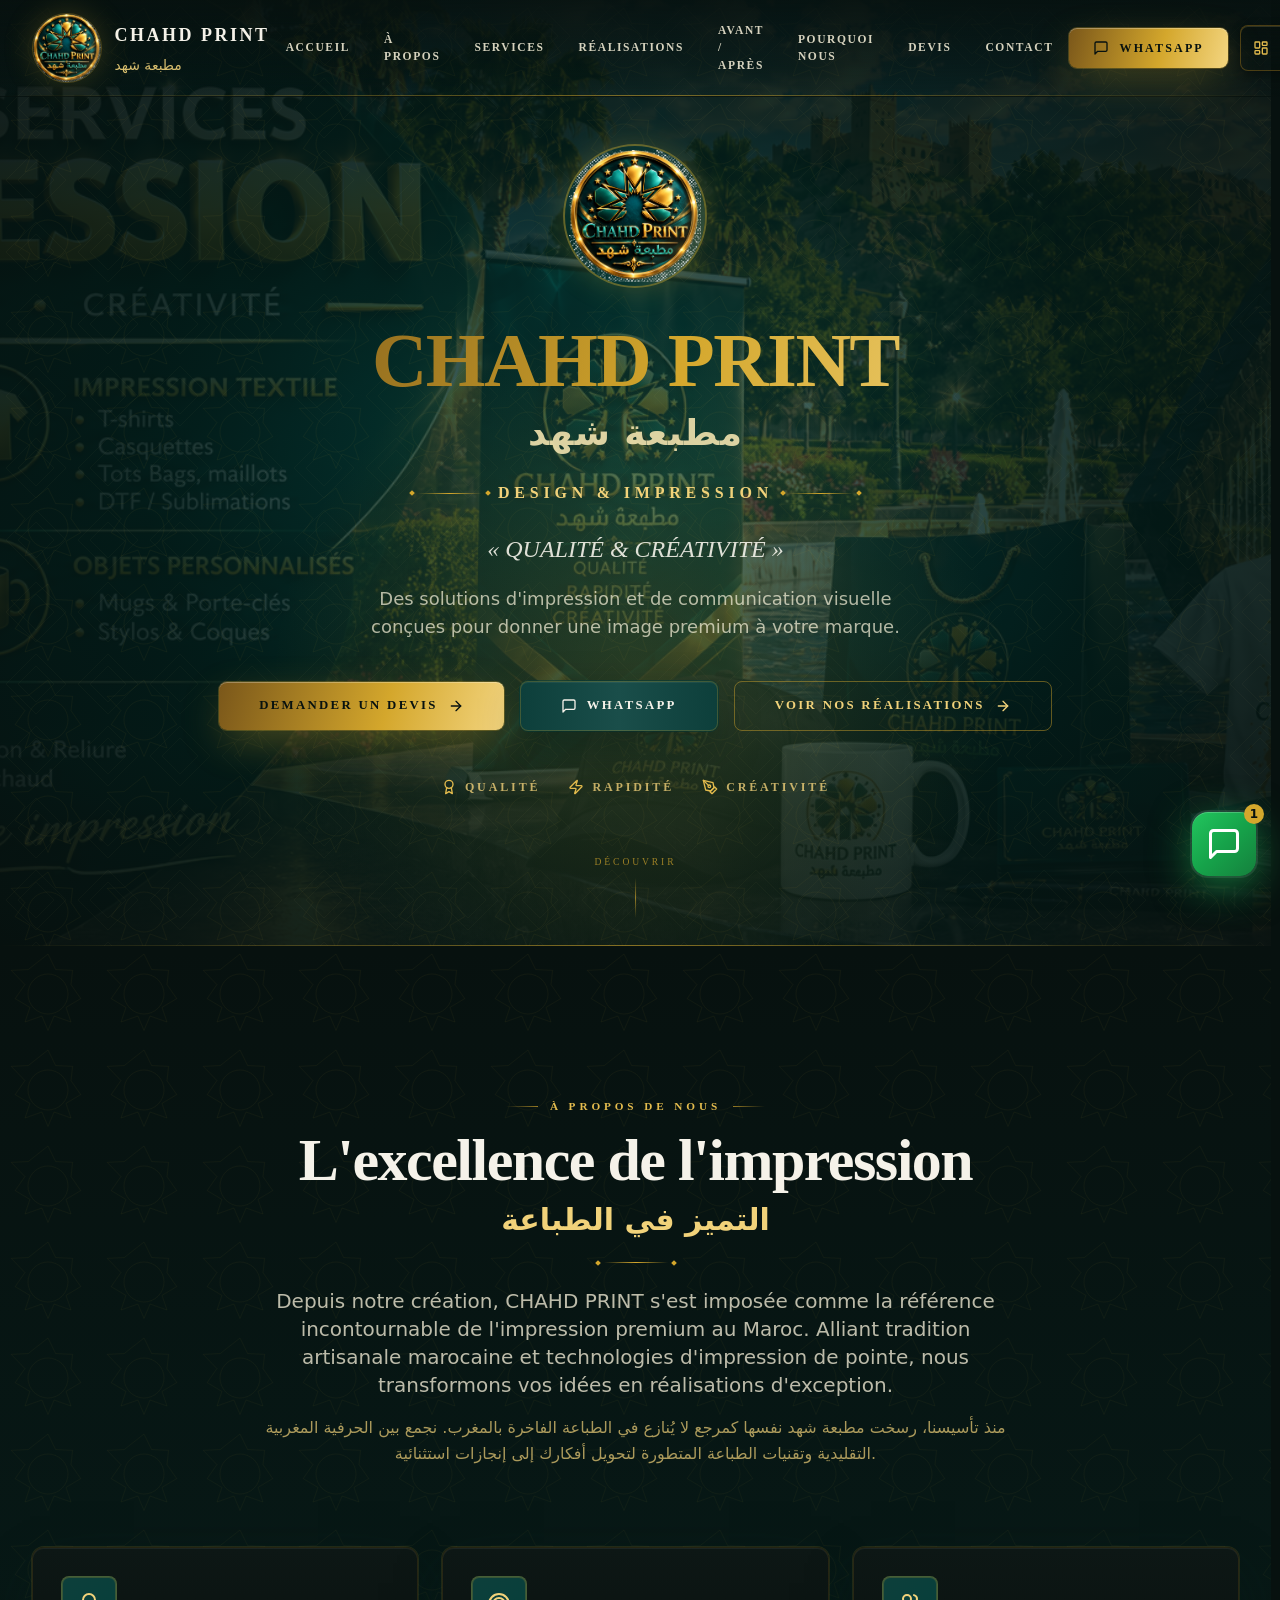
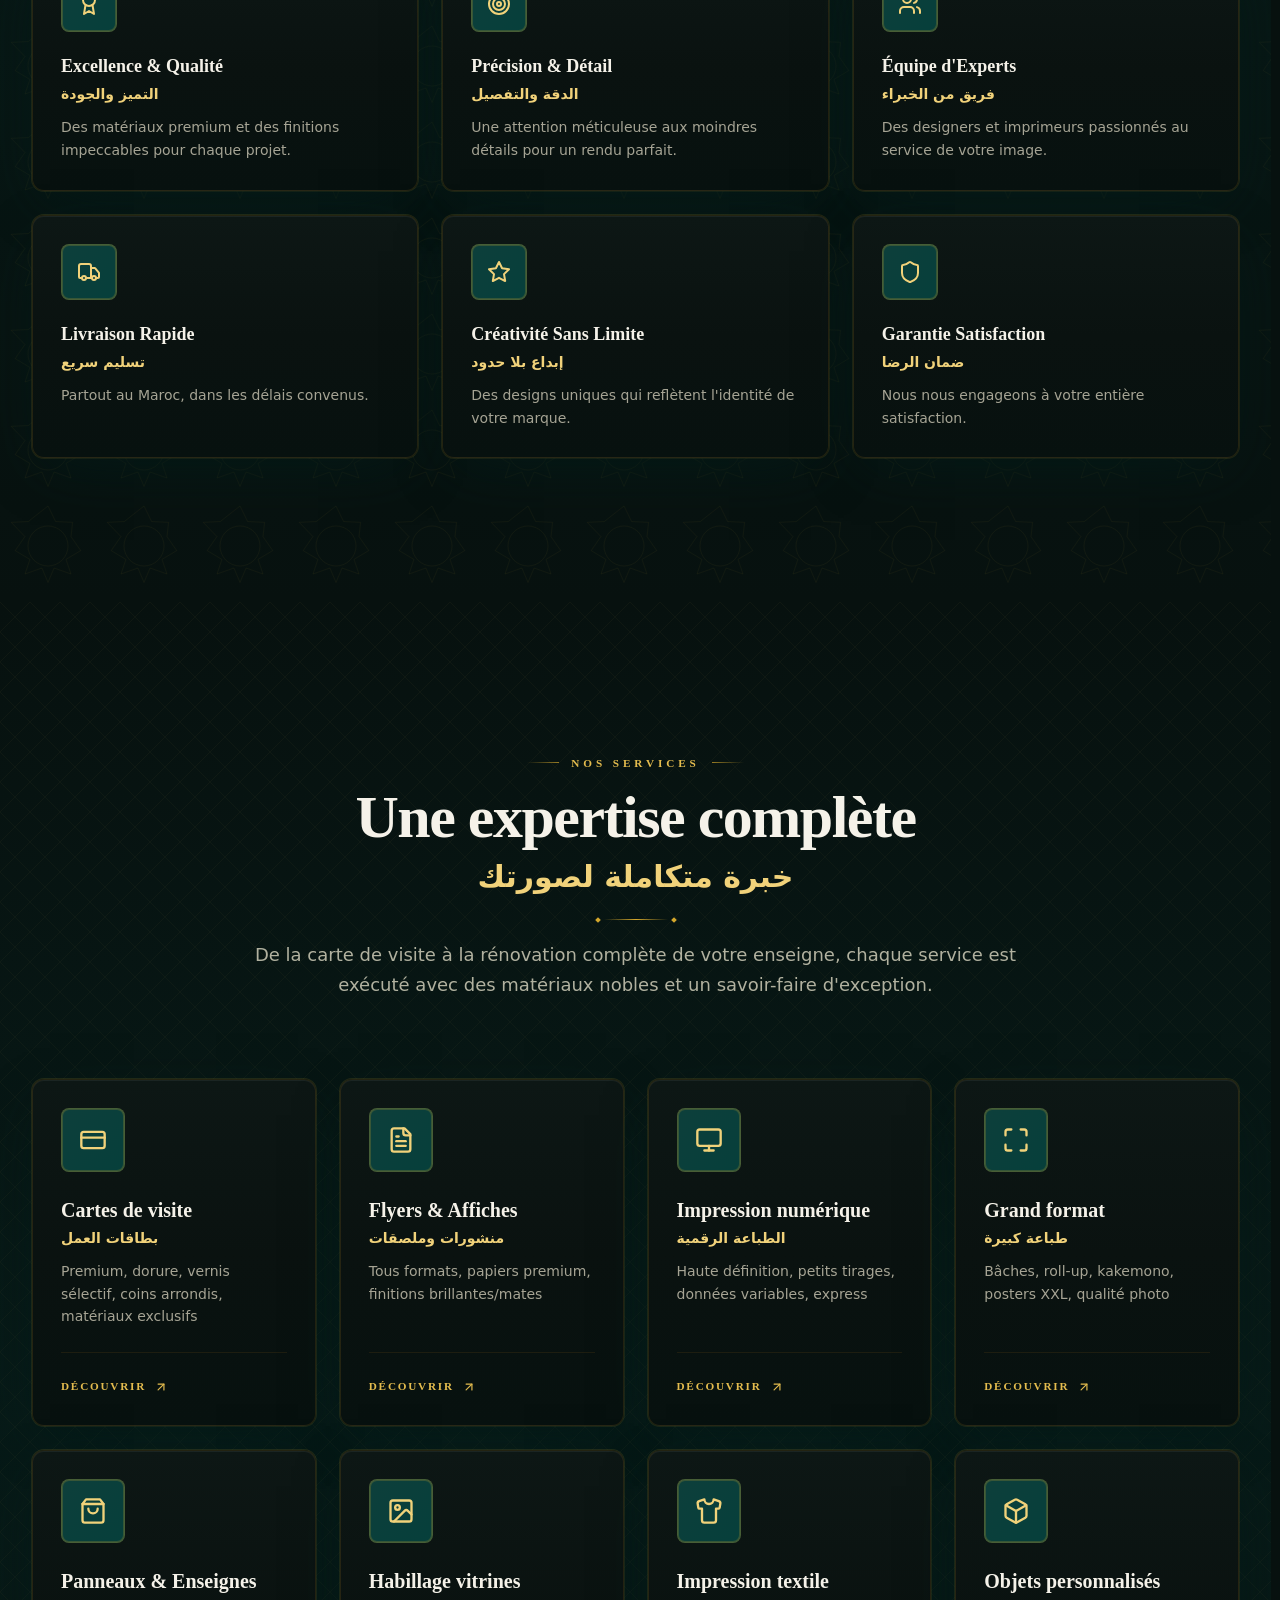
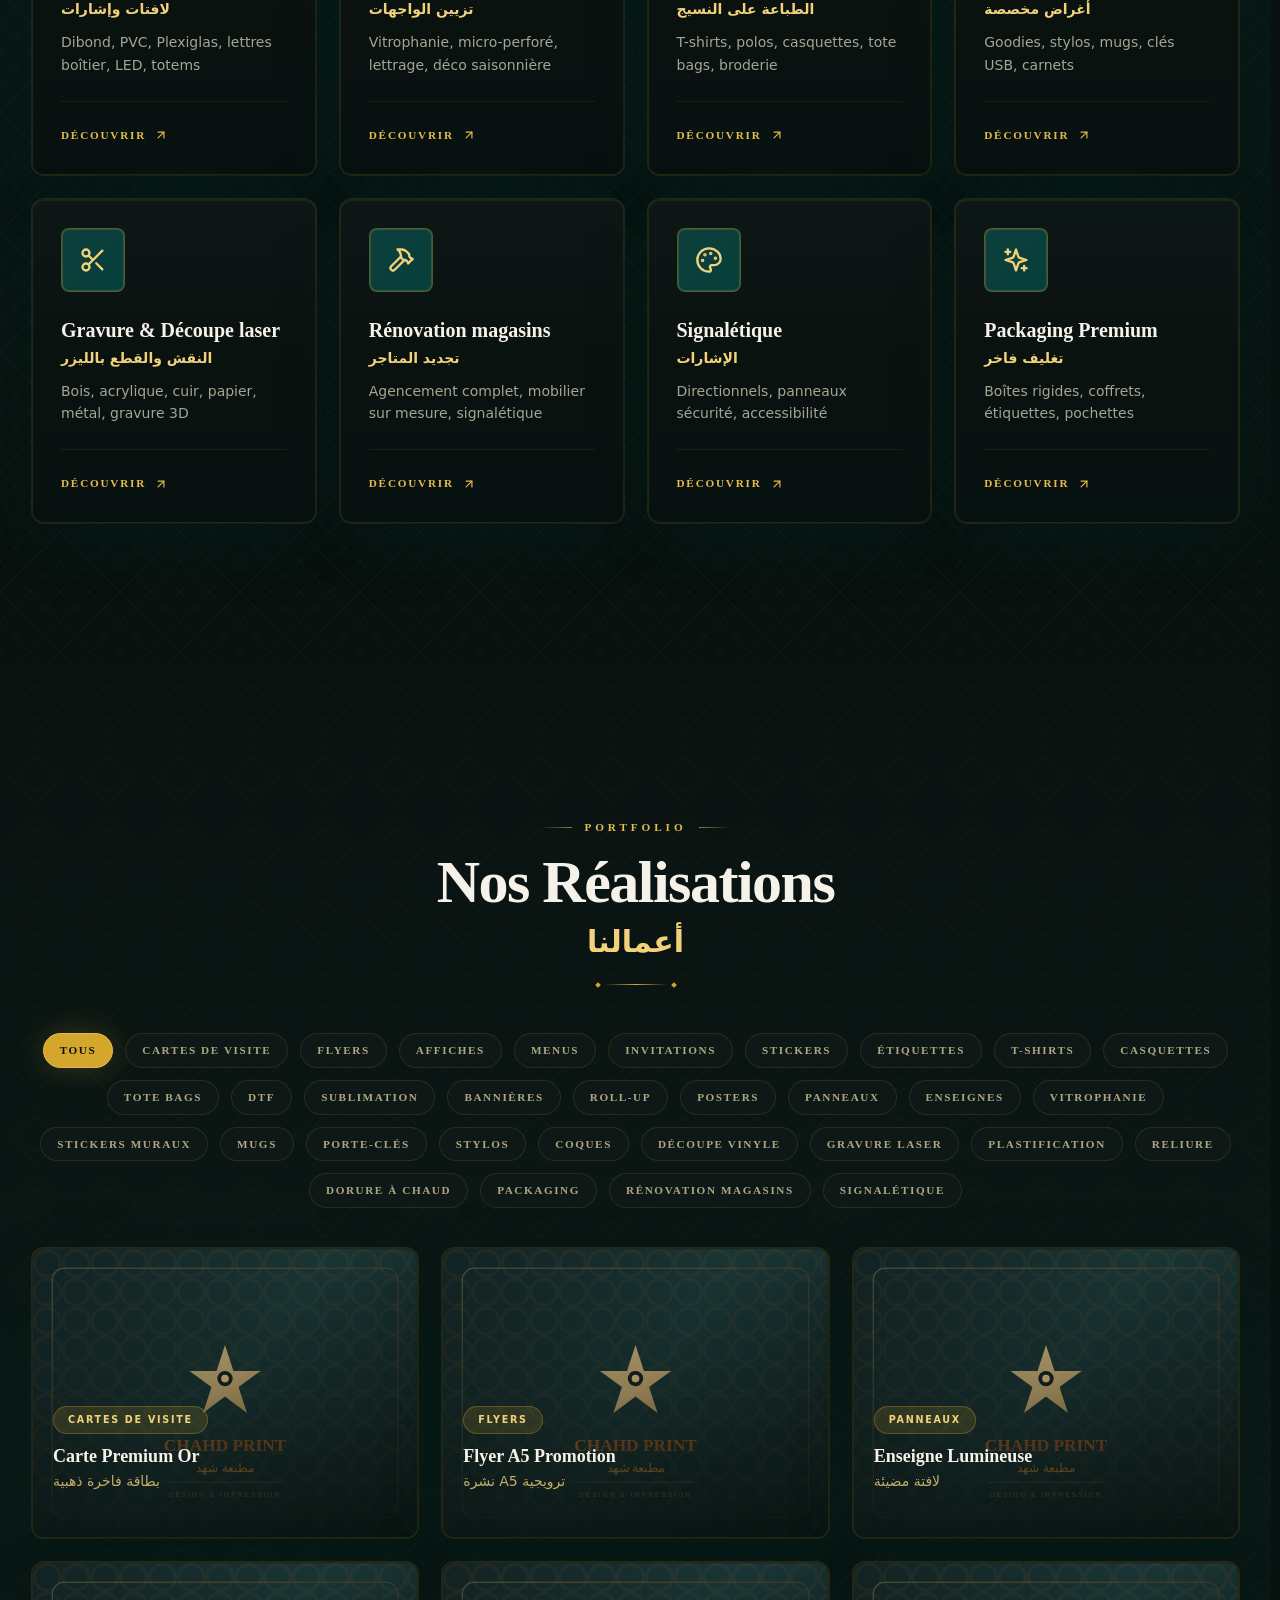
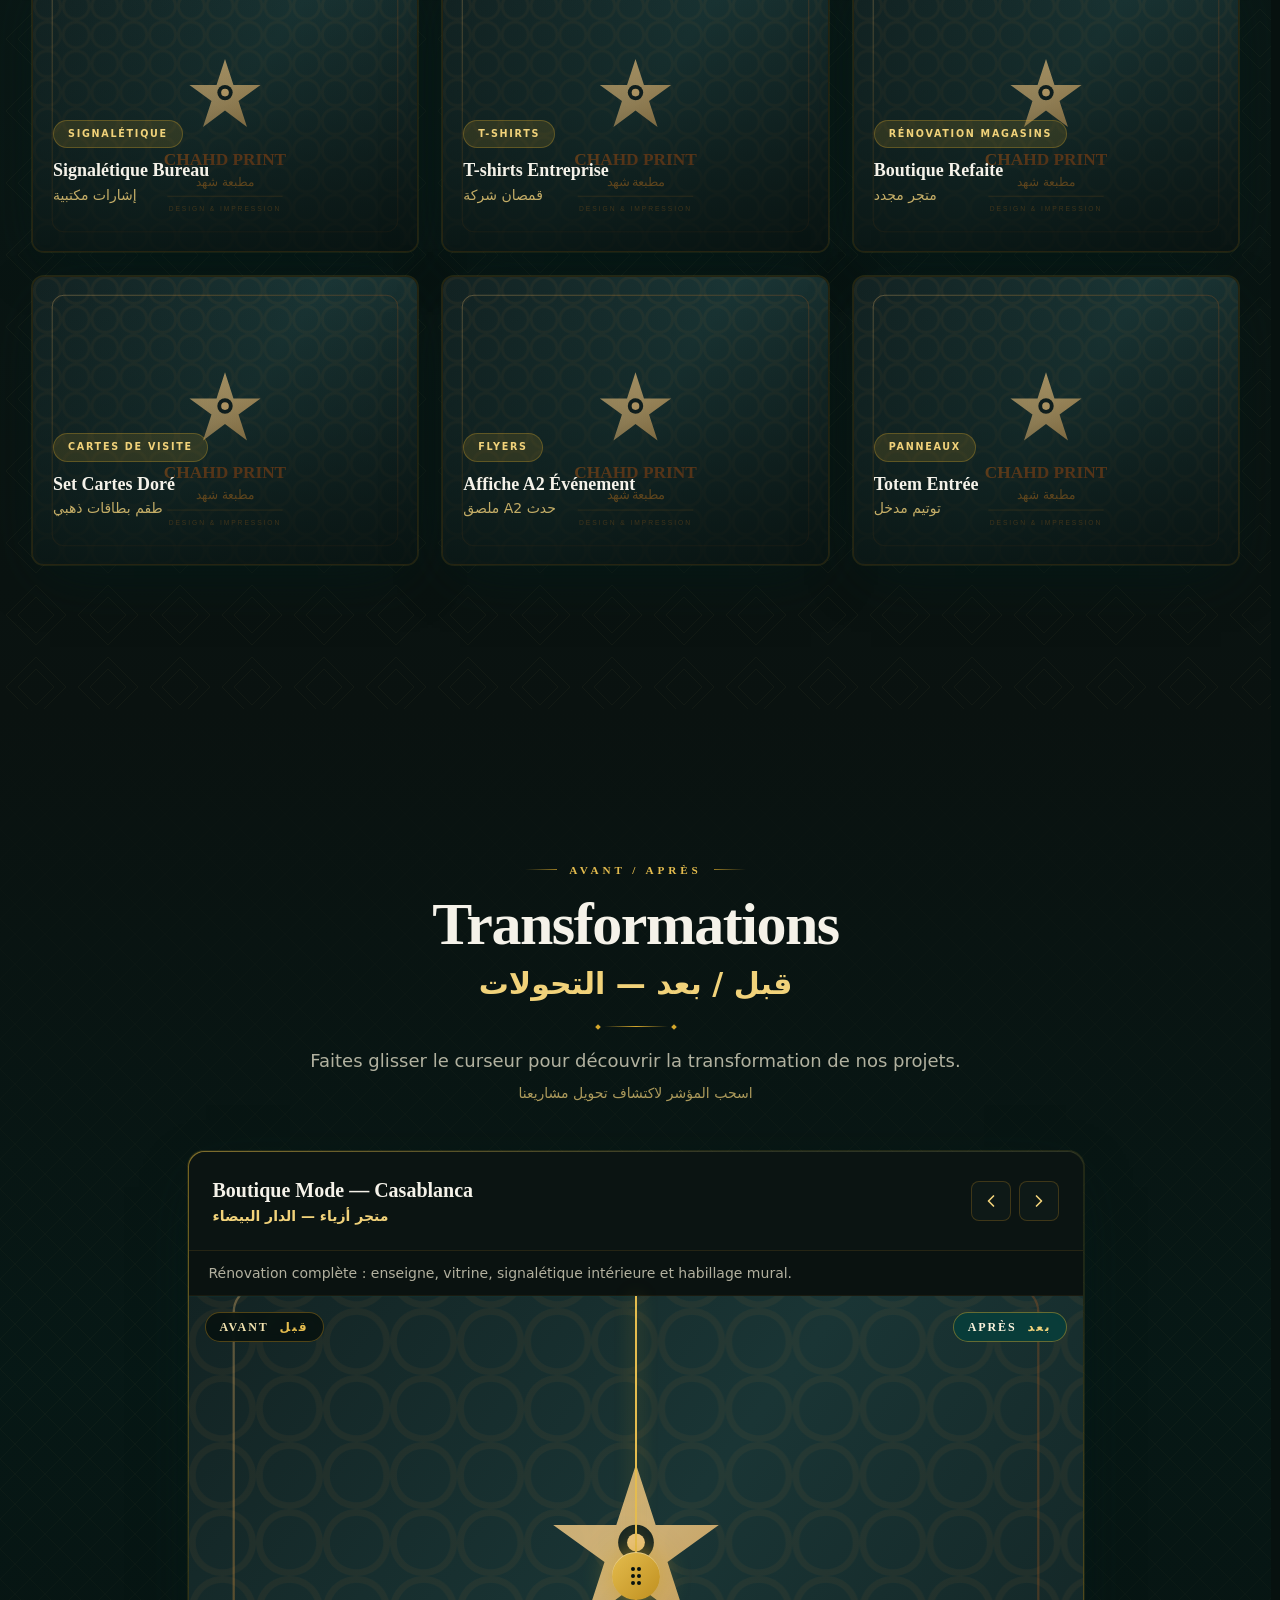
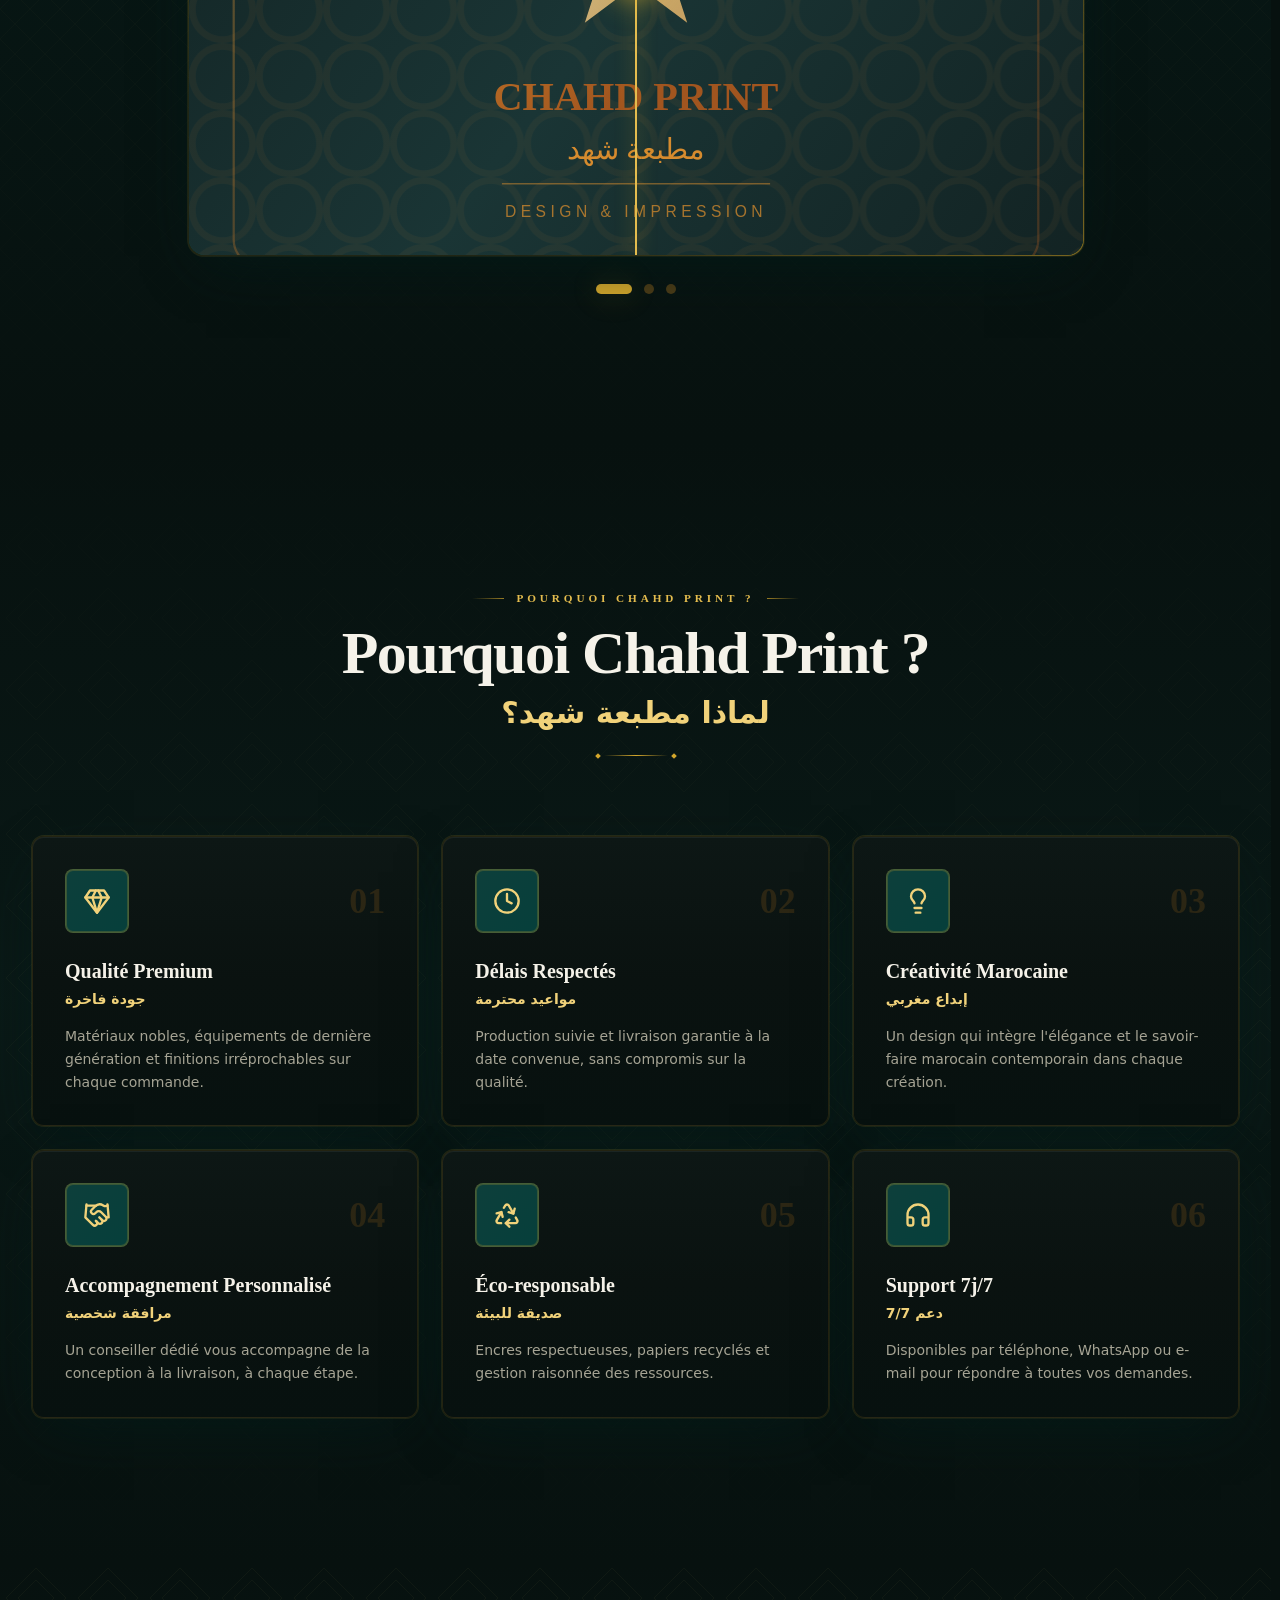
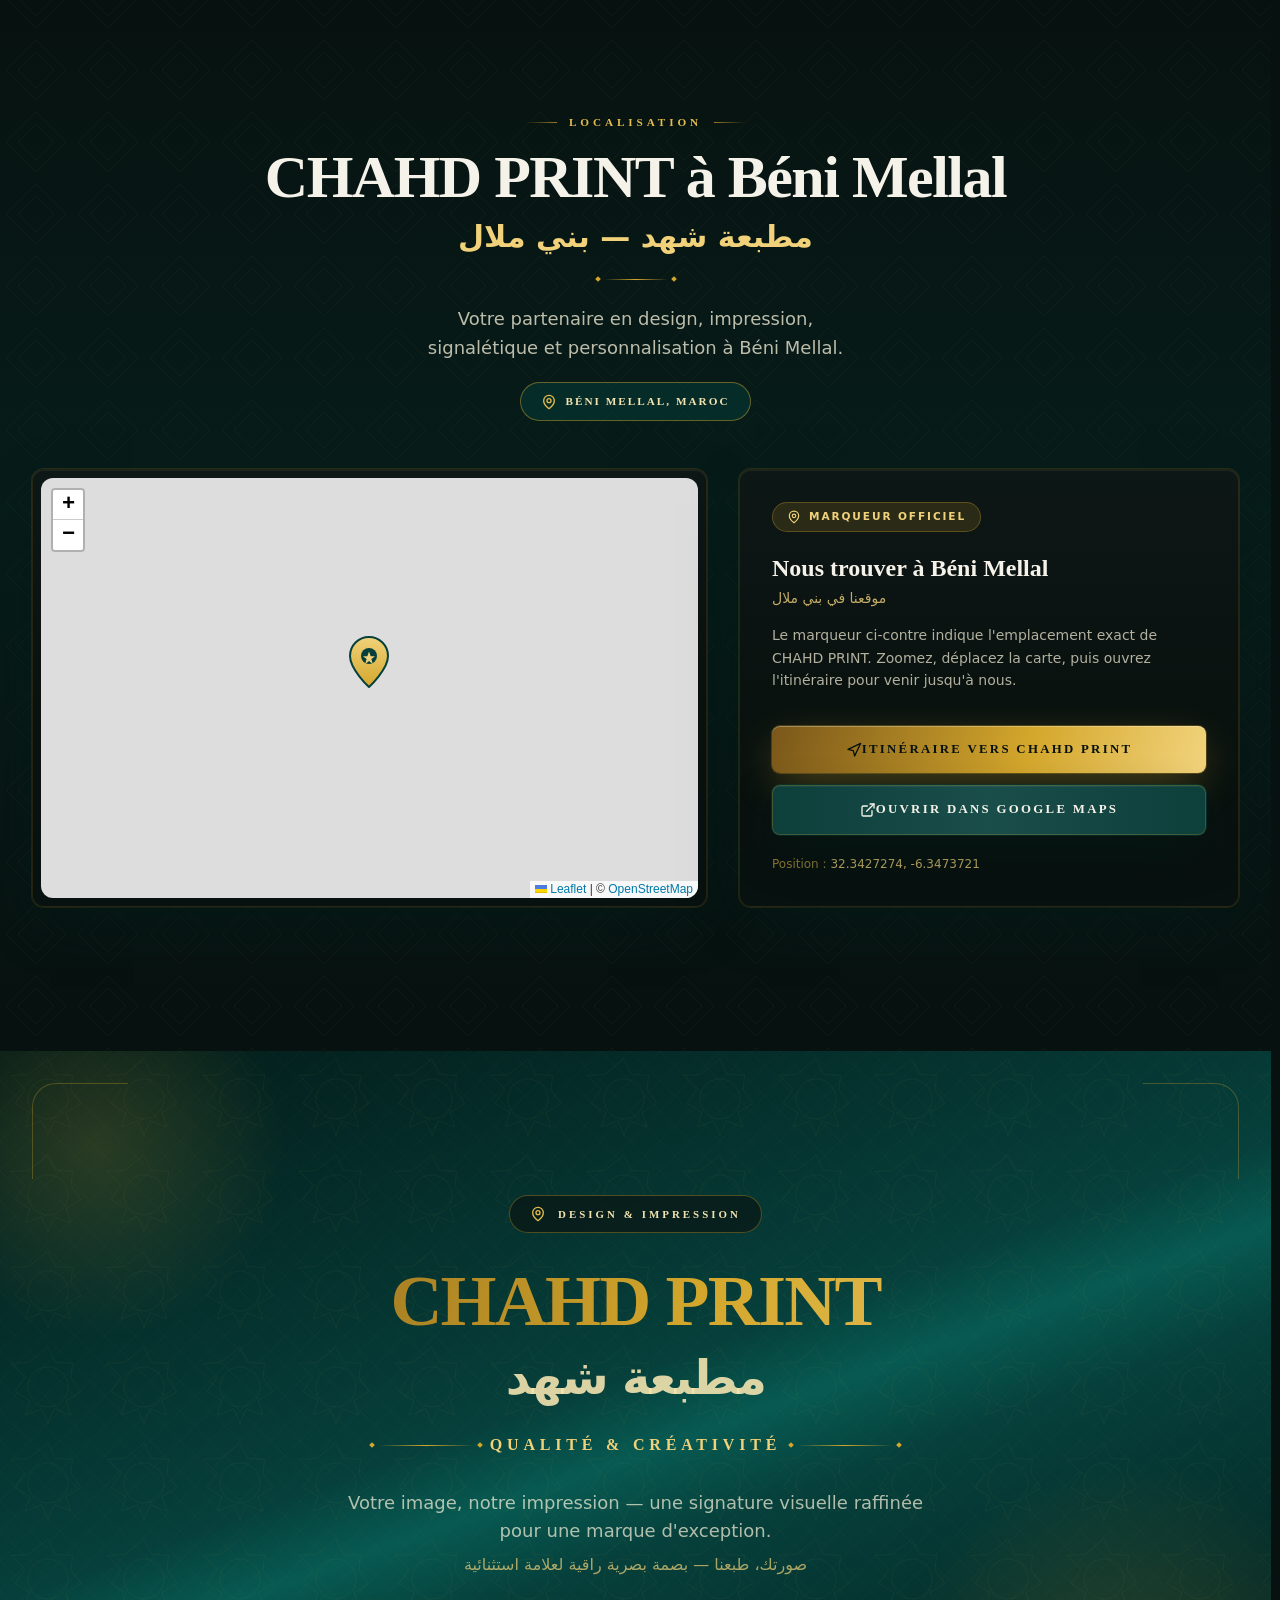
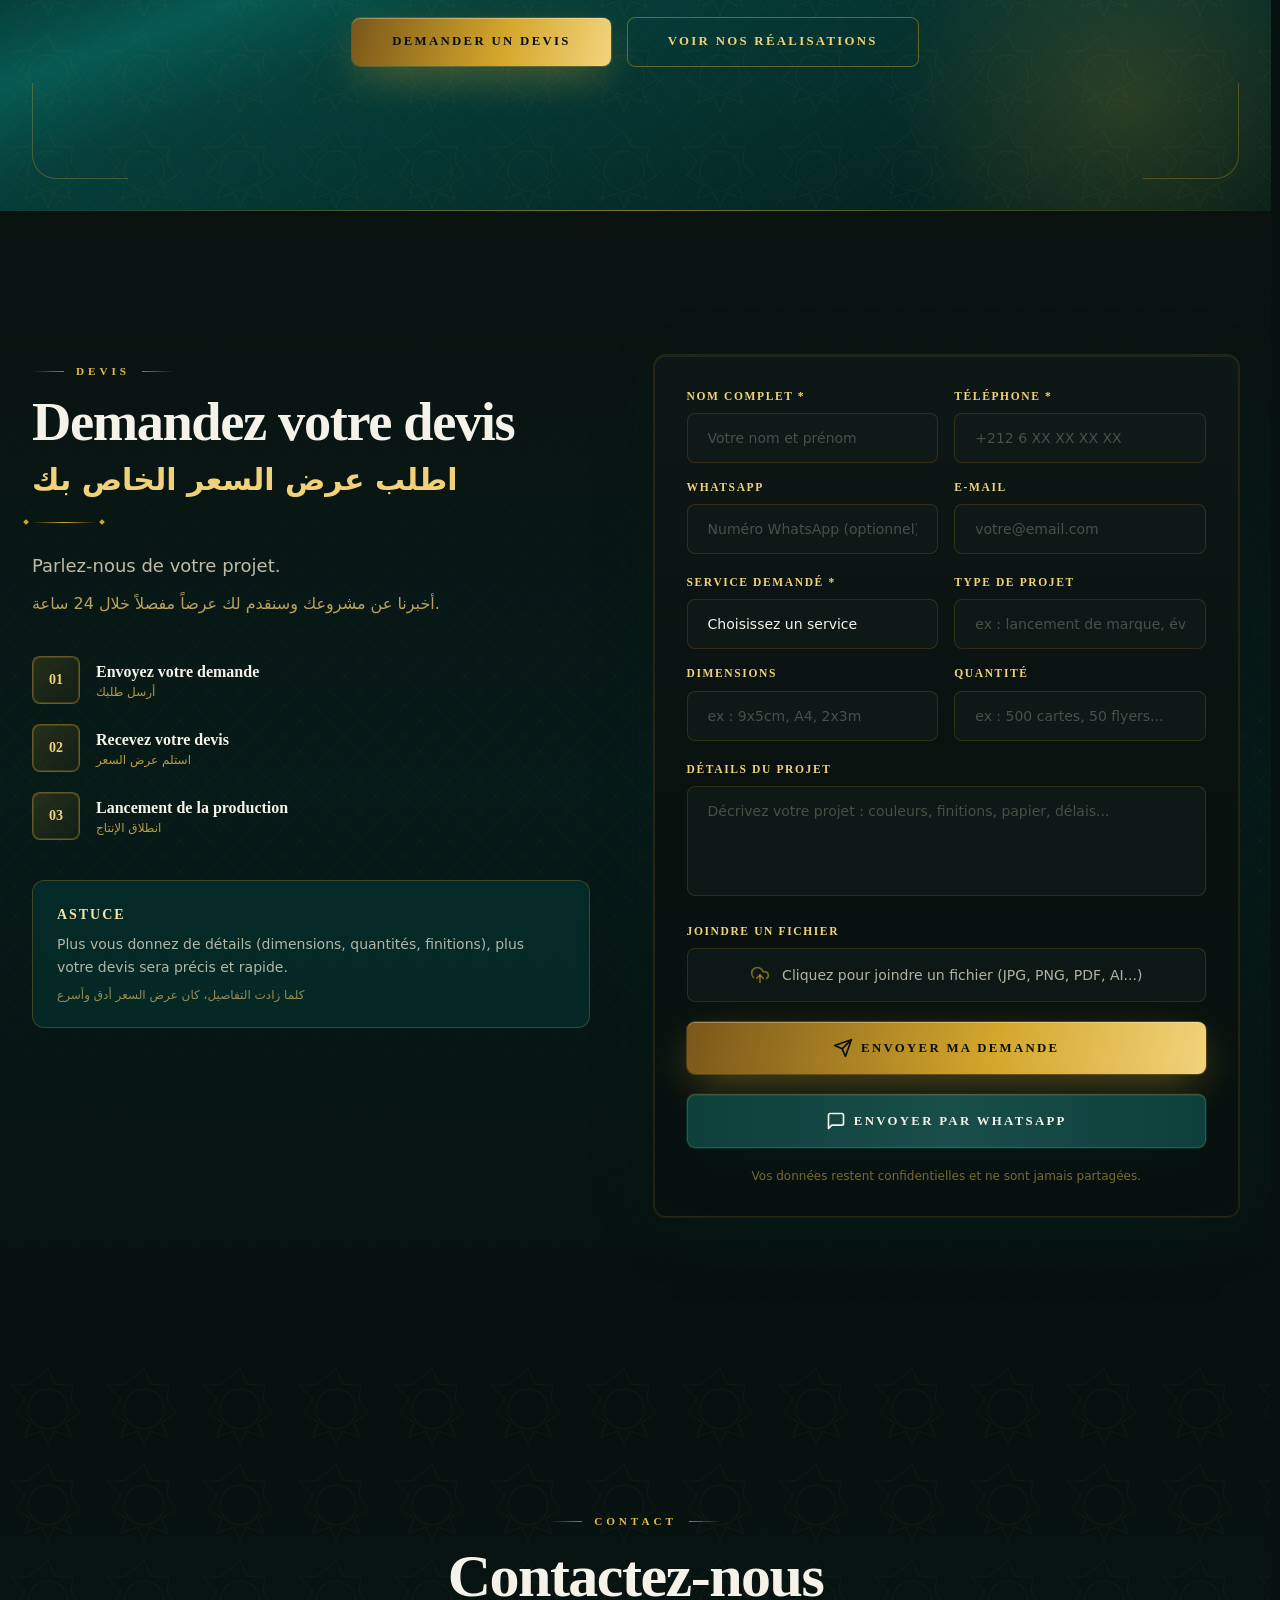
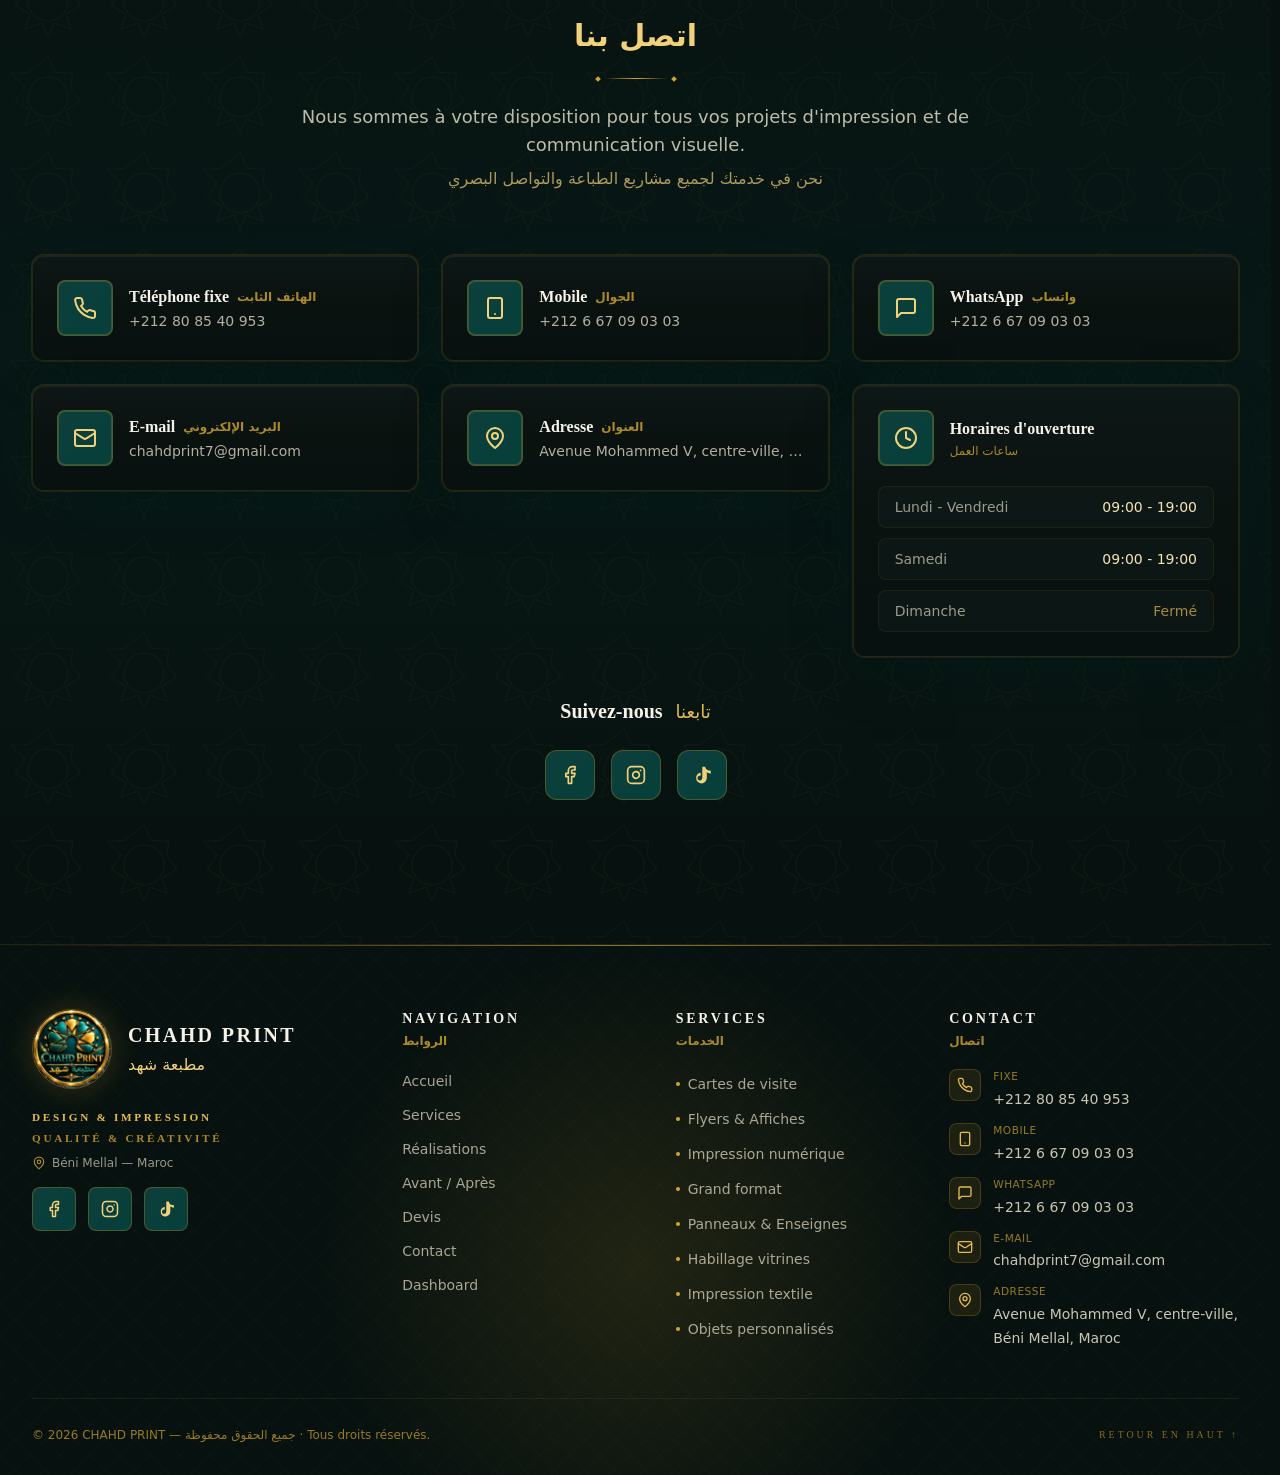
==== commit ee1fe4ec: "PWA installable (manifest, sw, icons), Béni Mellal map section, dashboard location/stats, gallery 31" ====
--- a/index.html
+++ b/index.html
@@ -1 +1 @@
-<!DOCTYPE html><html lang="fr" dir="ltr" class="__variable_f367f3 __variable_d59ba8 __variable_198f34 __variable_9f7a0a __variable_7bc036"><head><meta charSet="utf-8"/><meta name="viewport" content="width=device-width, initial-scale=1, maximum-scale=5"/><link rel="preload" as="image" href="/images/logo-transparent.png"/><link rel="preload" as="image" href="/images/banner.png"/><link rel="stylesheet" href="/_next/static/css/9609f3103b7a68f7.css" data-precedence="next"/><link rel="stylesheet" href="/_next/static/css/9cf32d3d325b23eb.css" data-precedence="next"/><link rel="preload" as="script" fetchPriority="low" href="/_next/static/chunks/webpack-76fe2cff2fbd692d.js"/><script src="/_next/static/chunks/fd9d1056-ebc592d1260611cd.js" async=""></script><script src="/_next/static/chunks/23-70989980ca8213d9.js" async=""></script><script src="/_next/static/chunks/main-app-0d3b9f4c0a02790e.js" async=""></script><script src="/_next/static/chunks/608-ce1c9da37dbce9e5.js" async=""></script><script src="/_next/static/chunks/72-853f3942ff259ca7.js" async=""></script><script src="/_next/static/chunks/app/page-64412bbb190d52d9.js" async=""></script><link rel="preconnect" href="https://fonts.googleapis.com"/><link rel="preconnect" href="https://fonts.gstatic.com" crossorigin="anonymous"/><link rel="icon" href="/icon.svg" type="image/svg+xml"/><link rel="apple-touch-icon" href="/icon.svg"/><link rel="manifest" href="/manifest.json"/><meta name="theme-color" content="#063f3b"/><title>CHAHD PRINT | Design &amp; Impression Premium au Maroc</title><meta name="description" content="CHAHD PRINT – Design, impression numérique, grand format, impression textile, enseignes, signalétique, packaging, gravure laser et rénovation de magasins au Maroc."/><meta name="author" content="CHAHD PRINT"/><meta name="keywords" content="CHAHD PRINT,مطبعة شهد,impression Maroc,design Maroc,cartes de visite,flyers,affiches,panneaux,enseignes,signalétique,impression textile,packaging,gravure laser,rénovation magasins,communication visuelle,Béni Mellal"/><meta name="creator" content="CHAHD PRINT"/><meta name="publisher" content="CHAHD PRINT"/><meta name="robots" content="index, follow"/><link rel="canonical" href="https://chahd-print.github.io/"/><meta property="og:title" content="CHAHD PRINT | Design &amp; Impression Premium au Maroc"/><meta property="og:description" content="Design, impression numérique, grand format, textile, enseignes et rénovation de magasins au Maroc."/><meta property="og:url" content="https://chahd-print.github.io/"/><meta property="og:site_name" content="CHAHD PRINT"/><meta property="og:locale" content="fr_MA"/><meta property="og:image" content="https://chahd-print.github.io/images/banner.png"/><meta property="og:image:width" content="2048"/><meta property="og:image:height" content="1024"/><meta property="og:image:alt" content="CHAHD PRINT — Design &amp; Impression Premium au Maroc"/><meta property="og:type" content="website"/><meta name="twitter:card" content="summary_large_image"/><meta name="twitter:title" content="CHAHD PRINT | Design &amp; Impression Premium au Maroc"/><meta name="twitter:description" content="Votre partenaire premium pour l&#x27;impression et la communication visuelle au Maroc."/><meta name="twitter:image" content="https://chahd-print.github.io/images/banner.png"/><link rel="shortcut icon" href="/icon.svg"/><link rel="icon" href="/icon.svg"/><link rel="apple-touch-icon" href="/icon.svg"/><script type="application/ld+json">{"@context":"https://schema.org","@type":"LocalBusiness","@id":"https://chahd-print.github.io#business","name":"CHAHD PRINT — مطبعة شهد","image":["https://chahd-print.github.io/images/logo.png","https://chahd-print.github.io/images/banner.png"],"url":"https://chahd-print.github.io","telephone":"+212-808-540-953","email":"chahdprint7@gmail.com","address":{"@type":"PostalAddress","addressCountry":"MA","addressLocality":"Béni Mellal-Khénifra","streetAddress":"Avenue Mohammed V, centre-ville","region":"Béni Mellal-Khénifra"},"areaServed":"MA","priceRange":"$$","currenciesAccepted":"MAD","openingHoursSpecification":[{"@type":"OpeningHoursSpecification","dayOfWeek":["Monday","Tuesday","Wednesday","Thursday","Friday","Saturday"],"opens":"09:00","closes":"19:00"}],"sameAs":["https://facebook.com/chahdprint","https://instagram.com/chahdprint","https://tiktok.com/@chahdprint"]}</script><script type="application/ld+json">{"@context":"https://schema.org","@type":"Service","serviceType":"Impression numérique, grand format, textile, enseignes, signalétique, packaging & rénovation de magasins","provider":{"@id":"https://chahd-print.github.io#business"},"areaServed":"MA","offers":{"@type":"Offer","availability":"https://schema.org/InStock","priceCurrency":"MAD"}}</script><script type="application/ld+json">{"@context":"https://schema.org","@type":"WebSite","@id":"https://chahd-print.github.io#website","url":"https://chahd-print.github.io","name":"CHAHD PRINT","inLanguage":"fr-MA","publisher":{"@id":"https://chahd-print.github.io#business"}}</script><script src="/_next/static/chunks/polyfills-78c92fac7aa8fdd8.js" noModule=""></script></head><body class="min-h-screen bg-elegant-black-950 text-[#f1eedf] antialiased"><div class="min-h-screen bg-elegant-black-950"><header class="fixed top-0 left-0 right-0 z-50 transition-all duration-500 bg-gradient-to-b from-elegant-black-950/80 to-transparent border-b border-transparent"><div class="absolute bottom-0 left-0 right-0 h-px bg-[linear-gradient(90deg,transparent,rgba(212,167,44,0.55),transparent)]" aria-hidden="true"></div><nav class="section-container" aria-label="Navigation principale"><div class="flex items-center justify-between h-20 lg:h-24"><a class="flex items-center gap-3 group shrink-0" aria-label="CHAHD PRINT - Accueil" href="#accueil"><div class="logo-shimmer relative w-14 h-14 md:w-[4.4rem] md:h-[4.4rem] overflow-hidden rounded-full border border-gold-500/35 shadow-glow-gold"><img src="/images/logo-transparent.png" alt="CHAHD PRINT" class="w-full h-full object-contain"/></div><div class="hidden sm:block leading-none"><span class="block font-display font-bold tracking-[0.14em] text-creme-100 text-base md:text-lg">CHAHD PRINT</span><span class="block font-arabic text-gold-300/90 text-sm mt-1.5">مطبعة شهد</span></div></a><div class="hidden lg:flex items-center gap-0.5"><a class="relative px-3.5 xl:px-4 py-2.5 text-[0.72rem] font-display font-semibold uppercase tracking-[0.14em] text-gold-100/85 hover:text-gold-300 transition-colors duration-300 group" href="#accueil">Accueil<span class="absolute bottom-0 left-1/2 -translate-x-1/2 w-0 group-hover:w-2/3 h-px bg-gradient-to-r from-transparent via-gold-400 to-transparent transition-all duration-400"></span></a><a class="relative px-3.5 xl:px-4 py-2.5 text-[0.72rem] font-display font-semibold uppercase tracking-[0.14em] text-gold-100/85 hover:text-gold-300 transition-colors duration-300 group" href="#apropos">À propos<span class="absolute bottom-0 left-1/2 -translate-x-1/2 w-0 group-hover:w-2/3 h-px bg-gradient-to-r from-transparent via-gold-400 to-transparent transition-all duration-400"></span></a><a class="relative px-3.5 xl:px-4 py-2.5 text-[0.72rem] font-display font-semibold uppercase tracking-[0.14em] text-gold-100/85 hover:text-gold-300 transition-colors duration-300 group" href="#services">Services<span class="absolute bottom-0 left-1/2 -translate-x-1/2 w-0 group-hover:w-2/3 h-px bg-gradient-to-r from-transparent via-gold-400 to-transparent transition-all duration-400"></span></a><a class="relative px-3.5 xl:px-4 py-2.5 text-[0.72rem] font-display font-semibold uppercase tracking-[0.14em] text-gold-100/85 hover:text-gold-300 transition-colors duration-300 group" href="#realisations">Réalisations<span class="absolute bottom-0 left-1/2 -translate-x-1/2 w-0 group-hover:w-2/3 h-px bg-gradient-to-r from-transparent via-gold-400 to-transparent transition-all duration-400"></span></a><a class="relative px-3.5 xl:px-4 py-2.5 text-[0.72rem] font-display font-semibold uppercase tracking-[0.14em] text-gold-100/85 hover:text-gold-300 transition-colors duration-300 group" href="#avant-apres">Avant / Après<span class="absolute bottom-0 left-1/2 -translate-x-1/2 w-0 group-hover:w-2/3 h-px bg-gradient-to-r from-transparent via-gold-400 to-transparent transition-all duration-400"></span></a><a class="relative px-3.5 xl:px-4 py-2.5 text-[0.72rem] font-display font-semibold uppercase tracking-[0.14em] text-gold-100/85 hover:text-gold-300 transition-colors duration-300 group" href="#pourquoi">Pourquoi nous<span class="absolute bottom-0 left-1/2 -translate-x-1/2 w-0 group-hover:w-2/3 h-px bg-gradient-to-r from-transparent via-gold-400 to-transparent transition-all duration-400"></span></a><a class="relative px-3.5 xl:px-4 py-2.5 text-[0.72rem] font-display font-semibold uppercase tracking-[0.14em] text-gold-100/85 hover:text-gold-300 transition-colors duration-300 group" href="#devis">Devis<span class="absolute bottom-0 left-1/2 -translate-x-1/2 w-0 group-hover:w-2/3 h-px bg-gradient-to-r from-transparent via-gold-400 to-transparent transition-all duration-400"></span></a><a class="relative px-3.5 xl:px-4 py-2.5 text-[0.72rem] font-display font-semibold uppercase tracking-[0.14em] text-gold-100/85 hover:text-gold-300 transition-colors duration-300 group" href="#contact">Contact<span class="absolute bottom-0 left-1/2 -translate-x-1/2 w-0 group-hover:w-2/3 h-px bg-gradient-to-r from-transparent via-gold-400 to-transparent transition-all duration-400"></span></a></div><div class="hidden lg:flex items-center gap-3"><a href="https://wa.me/212667090303?text=Bonjour%20CHAHD%20PRINT%2C%20je%20souhaite%20un%20devis." target="_blank" rel="noopener noreferrer" class="btn-gold-3d px-6 py-3 text-xs flex items-center gap-2.5 rounded-lg"><svg xmlns="http://www.w3.org/2000/svg" width="24" height="24" viewBox="0 0 24 24" fill="none" stroke="currentColor" stroke-width="2" stroke-linecap="round" stroke-linejoin="round" class="lucide lucide-message-square w-4 h-4"><path d="M21 15a2 2 0 0 1-2 2H7l-4 4V5a2 2 0 0 1 2-2h14a2 2 0 0 1 2 2z"></path></svg><span>WhatsApp</span></a></div><button class="lg:hidden p-2.5 -mr-2 text-gold-200 hover:text-gold-100 transition-colors" aria-label="Ouvrir le menu" aria-expanded="false" aria-controls="mobile-menu"><svg xmlns="http://www.w3.org/2000/svg" width="24" height="24" viewBox="0 0 24 24" fill="none" stroke="currentColor" stroke-width="2" stroke-linecap="round" stroke-linejoin="round" class="lucide lucide-menu w-7 h-7"><line x1="4" x2="20" y1="12" y2="12"></line><line x1="4" x2="20" y1="6" y2="6"></line><line x1="4" x2="20" y1="18" y2="18"></line></svg></button></div></nav></header><main><section id="accueil" class="relative min-h-[100dvh] flex items-center justify-center overflow-hidden bg-elegant-black-950" aria-labelledby="hero-title"><div class="absolute inset-0" aria-hidden="true"><img src="/images/banner.png" alt="" class="w-full h-full object-cover object-center animate-slow-zoom"/><div class="absolute inset-0 bg-[radial-gradient(ellipse_at_center,rgba(6,63,59,0.72)_0%,rgba(3,27,24,0.9)_55%,rgba(7,17,15,0.96)_100%)]"></div></div><div class="absolute inset-0 bg-marocain-star opacity-70 pointer-events-none" aria-hidden="true"></div><div class="absolute inset-0 bg-marocain-geo opacity-60 pointer-events-none" aria-hidden="true"></div><div class="absolute top-1/3 left-1/2 -translate-x-1/2 w-[46rem] max-w-full aspect-square bg-gold-radial animate-glow-soft pointer-events-none" aria-hidden="true"></div><div class="absolute bottom-0 left-0 right-0 h-px bg-[linear-gradient(90deg,transparent,rgba(212,167,44,0.6),transparent)]" aria-hidden="true"></div><div class="relative z-10 section-container py-28 lg:py-36 text-center"><div class="flex justify-center mb-8" style="opacity:0;transform:translateY(36px)"><div class="logo-shimmer relative w-28 h-28 md:w-36 md:h-36 rounded-full border-2 border-gold-500/45 shadow-glow-gold overflow-hidden bg-petrol-900/40 backdrop-blur-sm"><img src="/images/logo-transparent.png" alt="CHAHD PRINT" class="w-full h-full object-contain p-1"/></div></div><h1 id="hero-title" class="heading-premium text-display-lg font-black" style="opacity:0;transform:translateY(36px)"><span class="block text-gold-metallic">CHAHD PRINT</span><span class="block font-arabic text-2xl md:text-4xl mt-3 text-gold-200/90 tracking-wide">مطبعة شهد</span></h1><div class="flex items-center justify-center gap-4 my-7" style="opacity:0;transform:translateY(36px)"><span class="gold-rule-thin" aria-hidden="true"></span><span class="font-display font-semibold uppercase tracking-[0.3em] text-gold-300 text-sm md:text-base">DESIGN &amp; IMPRESSION</span><span class="gold-rule-thin" aria-hidden="true"></span></div><p class="max-w-2xl mx-auto text-lg md:text-2xl text-creme-100/90 font-latin italic leading-relaxed" style="opacity:0;transform:translateY(36px)">« <!-- -->QUALITÉ &amp; CRÉATIVITÉ<!-- --> »</p><p class="max-w-xl mx-auto mt-5 text-base md:text-lg text-gold-100/70 leading-relaxed text-balance" style="opacity:0;transform:translateY(36px)">Des solutions d&#x27;impression et de communication visuelle conçues pour donner une image premium à votre marque.</p><div class="mt-10 flex flex-col sm:flex-row items-center justify-center gap-4" style="opacity:0;transform:translateY(36px)"><a href="#devis" class="btn-gold-3d w-full sm:w-auto px-10 rounded-lg"><span>Demander un devis</span><svg xmlns="http://www.w3.org/2000/svg" width="24" height="24" viewBox="0 0 24 24" fill="none" stroke="currentColor" stroke-width="2" stroke-linecap="round" stroke-linejoin="round" class="lucide lucide-arrow-right w-4 h-4 ml-2.5"><path d="M5 12h14"></path><path d="m12 5 7 7-7 7"></path></svg></a><a href="https://wa.me/212667090303?text=Bonjour%20CHAHD%20PRINT%2C%20je%20souhaite%20un%20devis%20pour%20%3A%20DESIGN%20%26%20IMPRESSION" target="_blank" rel="noopener noreferrer" class="btn-petrol-3d w-full sm:w-auto px-10 rounded-lg"><svg xmlns="http://www.w3.org/2000/svg" width="24" height="24" viewBox="0 0 24 24" fill="none" stroke="currentColor" stroke-width="2" stroke-linecap="round" stroke-linejoin="round" class="lucide lucide-message-square w-4 h-4 mr-2.5"><path d="M21 15a2 2 0 0 1-2 2H7l-4 4V5a2 2 0 0 1 2-2h14a2 2 0 0 1 2 2z"></path></svg><span>WhatsApp</span></a></div><div class="mt-12 inline-flex flex-wrap items-center justify-center gap-x-7 gap-y-3" style="opacity:0;transform:translateY(36px)"><span class="inline-flex items-center gap-2 text-gold-300/80"><svg xmlns="http://www.w3.org/2000/svg" width="24" height="24" viewBox="0 0 24 24" fill="none" stroke="currentColor" stroke-width="2" stroke-linecap="round" stroke-linejoin="round" class="lucide lucide-award w-4 h-4 text-gold-400"><circle cx="12" cy="8" r="6"></circle><path d="M15.477 12.89 17 22l-5-3-5 3 1.523-9.11"></path></svg><span class="font-display font-semibold uppercase tracking-[0.24em] text-xs">QUALITÉ</span></span><span class="inline-flex items-center gap-2 text-gold-300/80"><svg xmlns="http://www.w3.org/2000/svg" width="24" height="24" viewBox="0 0 24 24" fill="none" stroke="currentColor" stroke-width="2" stroke-linecap="round" stroke-linejoin="round" class="lucide lucide-zap w-4 h-4 text-gold-400"><path d="M4 14a1 1 0 0 1-.78-1.63l9.9-10.2a.5.5 0 0 1 .86.46l-1.92 6.02A1 1 0 0 0 13 10h7a1 1 0 0 1 .78 1.63l-9.9 10.2a.5.5 0 0 1-.86-.46l1.92-6.02A1 1 0 0 0 11 14z"></path></svg><span class="font-display font-semibold uppercase tracking-[0.24em] text-xs">RAPIDITÉ</span></span><span class="inline-flex items-center gap-2 text-gold-300/80"><svg xmlns="http://www.w3.org/2000/svg" width="24" height="24" viewBox="0 0 24 24" fill="none" stroke="currentColor" stroke-width="2" stroke-linecap="round" stroke-linejoin="round" class="lucide lucide-pen-tool w-4 h-4 text-gold-400"><path d="m12 19 7-7 3 3-7 7-3-3z"></path><path d="m18 13-1.5-7.5L2 2l3.5 14.5L13 18l5-5z"></path><path d="m2 2 7.586 7.586"></path><circle cx="11" cy="11" r="2"></circle></svg><span class="font-display font-semibold uppercase tracking-[0.24em] text-xs">CRÉATIVITÉ</span></span></div></div><div class="absolute bottom-7 left-1/2 -translate-x-1/2 z-10" aria-hidden="true" style="opacity:0"><div class="flex flex-col items-center gap-2 text-gold-500/70"><span class="font-display uppercase tracking-[0.3em] text-[0.6rem]">Découvrir</span><div class="w-px h-10 bg-gradient-to-b from-gold-500/0 via-gold-500/70 to-gold-500/0 animate-bounce-slow"></div></div></div></section><section class="relative overflow-hidden bg-elegant-black-900 border-y border-gold-800/20" aria-label="Statistiques"><div class="absolute inset-0 bg-[radial-gradient(ellipse_at_center,rgba(6,63,59,0.55)_0%,rgba(7,17,15,0)_70%)]" aria-hidden="true"></div><div class="absolute inset-0 bg-marocain-trellis opacity-70 pointer-events-none" aria-hidden="true"></div><div class="relative section-container py-16 md:py-20"><div class="grid grid-cols-1 sm:grid-cols-3 divide-y sm:divide-y-0 sm:divide-x divide-gold-800/25"><div class="text-center" style="opacity:0;transform:translateY(28px)"><div class="flex flex-col items-center py-6 sm:py-0 px-6"><div class="mb-3 flex items-center gap-2 text-gold-500/80"><span class="gold-rule-thin hidden sm:block" aria-hidden="true"></span><svg xmlns="http://www.w3.org/2000/svg" width="24" height="24" viewBox="0 0 24 24" fill="none" stroke="currentColor" stroke-width="2" stroke-linecap="round" stroke-linejoin="round" class="lucide lucide-gem w-5 h-5"><path d="M6 3h12l4 6-10 13L2 9Z"></path><path d="M11 3 8 9l4 13 4-13-3-6"></path><path d="M2 9h20"></path></svg><span class="gold-rule-thin hidden sm:block" aria-hidden="true"></span></div><div class="font-latin font-black text-5xl md:text-6xl text-gold-metallic"><span>0<!-- -->+</span></div><div class="mt-3 font-display font-semibold uppercase tracking-[0.18em] text-creme-100/90 text-sm">Années d&#x27;expérience</div><div class="font-arabic text-sm text-gold-300/80 mt-1">سنة من الخبرة</div></div></div><div class="text-center" style="opacity:0;transform:translateY(28px)"><div class="flex flex-col items-center py-6 sm:py-0 px-6"><div class="mb-3 flex items-center gap-2 text-gold-500/80"><span class="gold-rule-thin hidden sm:block" aria-hidden="true"></span><svg xmlns="http://www.w3.org/2000/svg" width="24" height="24" viewBox="0 0 24 24" fill="none" stroke="currentColor" stroke-width="2" stroke-linecap="round" stroke-linejoin="round" class="lucide lucide-gem w-5 h-5"><path d="M6 3h12l4 6-10 13L2 9Z"></path><path d="M11 3 8 9l4 13 4-13-3-6"></path><path d="M2 9h20"></path></svg><span class="gold-rule-thin hidden sm:block" aria-hidden="true"></span></div><div class="font-latin font-black text-5xl md:text-6xl text-gold-metallic"><span>0<!-- -->+</span></div><div class="mt-3 font-display font-semibold uppercase tracking-[0.18em] text-creme-100/90 text-sm">Projets réalisés</div><div class="font-arabic text-sm text-gold-300/80 mt-1">مشاريع منجزة</div></div></div><div class="text-center" style="opacity:0;transform:translateY(28px)"><div class="flex flex-col items-center py-6 sm:py-0 px-6"><div class="mb-3 flex items-center gap-2 text-gold-500/80"><span class="gold-rule-thin hidden sm:block" aria-hidden="true"></span><svg xmlns="http://www.w3.org/2000/svg" width="24" height="24" viewBox="0 0 24 24" fill="none" stroke="currentColor" stroke-width="2" stroke-linecap="round" stroke-linejoin="round" class="lucide lucide-gem w-5 h-5"><path d="M6 3h12l4 6-10 13L2 9Z"></path><path d="M11 3 8 9l4 13 4-13-3-6"></path><path d="M2 9h20"></path></svg><span class="gold-rule-thin hidden sm:block" aria-hidden="true"></span></div><div class="font-latin font-black text-5xl md:text-6xl text-gold-metallic"><span>0<!-- -->%</span></div><div class="mt-3 font-display font-semibold uppercase tracking-[0.18em] text-creme-100/90 text-sm">Clients satisfaits</div><div class="font-arabic text-sm text-gold-300/80 mt-1">عملاء راضون</div></div></div></div></div></section><section id="apropos" class="section-padding relative overflow-hidden bg-elegant-black-950 arabesque-bg" aria-labelledby="about-title"><div class="absolute inset-0 bg-gradient-to-b from-transparent via-petrol-900/15 to-transparent" aria-hidden="true"></div><div class="relative section-container"><div class="text-center mb-16 md:mb-20" style="opacity:0;transform:translateY(28px)"><span class="section-kicker">À propos de nous</span><h2 id="about-title" class="heading-premium text-4xl md:text-5xl lg:text-6xl mt-4 mb-3">L&#x27;excellence de l&#x27;impression</h2><span class="block heading-arabic text-2xl md:text-3xl mb-6">التميز في الطباعة</span><div class="flex items-center justify-center gap-4 mb-6"><span class="gold-rule-thin" aria-hidden="true"></span></div><p class="text-lg md:text-xl max-w-3xl mx-auto text-gold-100/75 leading-relaxed">Depuis notre création, CHAHD PRINT s&#x27;est imposée comme la référence incontournable de l&#x27;impression premium au Maroc. Alliant tradition artisanale marocaine et technologies d&#x27;impression de pointe, nous transformons vos idées en réalisations d&#x27;exception.</p><p class="font-arabic text-base max-w-3xl mx-auto text-gold-300/70 leading-relaxed mt-4">منذ تأسيسنا، رسخت مطبعة شهد نفسها كمرجع لا يُنازع في الطباعة الفاخرة بالمغرب. نجمع بين الحرفية المغربية التقليدية وتقنيات الطباعة المتطورة لتحويل أفكارك إلى إنجازات استثنائية.</p></div><div class="grid sm:grid-cols-2 lg:grid-cols-3 gap-5 md:gap-6"><div class="h-full" style="opacity:0;transform:translateY(28px)"><div class="card-service h-full p-7 group"><div class="absolute top-0 left-0 right-0 h-px bg-[linear-gradient(90deg,transparent,rgba(212,167,44,0.5),transparent)] opacity-0 group-hover:opacity-100 transition-opacity duration-500"></div><div class="relative mb-5 w-fit"><div class="inline-flex items-center justify-center w-14 h-14 rounded-lg bg-gradient-to-br from-petrol-800 to-petrol-900 border border-gold-500/30 shadow-inner-gold transition-all duration-500 group-hover:shadow-glow-gold group-hover:border-gold-500/60"><svg xmlns="http://www.w3.org/2000/svg" width="24" height="24" viewBox="0 0 24 24" fill="none" stroke="currentColor" stroke-width="2" stroke-linecap="round" stroke-linejoin="round" class="lucide lucide-award w-6 h-6 text-gold-300 transition-transform duration-500 group-hover:scale-110"><circle cx="12" cy="8" r="6"></circle><path d="M15.477 12.89 17 22l-5-3-5 3 1.523-9.11"></path></svg></div></div><h3 class="font-latin font-bold text-lg text-creme-100 mb-1">Excellence &amp; Qualité</h3><h4 class="heading-arabic text-sm mb-3">التميز والجودة</h4><p class="text-sm text-gold-100/65 leading-relaxed">Des matériaux premium et des finitions impeccables pour chaque projet.</p></div></div><div class="h-full" style="opacity:0;transform:translateY(28px)"><div class="card-service h-full p-7 group"><div class="absolute top-0 left-0 right-0 h-px bg-[linear-gradient(90deg,transparent,rgba(212,167,44,0.5),transparent)] opacity-0 group-hover:opacity-100 transition-opacity duration-500"></div><div class="relative mb-5 w-fit"><div class="inline-flex items-center justify-center w-14 h-14 rounded-lg bg-gradient-to-br from-petrol-800 to-petrol-900 border border-gold-500/30 shadow-inner-gold transition-all duration-500 group-hover:shadow-glow-gold group-hover:border-gold-500/60"><svg xmlns="http://www.w3.org/2000/svg" width="24" height="24" viewBox="0 0 24 24" fill="none" stroke="currentColor" stroke-width="2" stroke-linecap="round" stroke-linejoin="round" class="lucide lucide-target w-6 h-6 text-gold-300 transition-transform duration-500 group-hover:scale-110"><circle cx="12" cy="12" r="10"></circle><circle cx="12" cy="12" r="6"></circle><circle cx="12" cy="12" r="2"></circle></svg></div></div><h3 class="font-latin font-bold text-lg text-creme-100 mb-1">Précision &amp; Détail</h3><h4 class="heading-arabic text-sm mb-3">الدقة والتفصيل</h4><p class="text-sm text-gold-100/65 leading-relaxed">Une attention méticuleuse aux moindres détails pour un rendu parfait.</p></div></div><div class="h-full" style="opacity:0;transform:translateY(28px)"><div class="card-service h-full p-7 group"><div class="absolute top-0 left-0 right-0 h-px bg-[linear-gradient(90deg,transparent,rgba(212,167,44,0.5),transparent)] opacity-0 group-hover:opacity-100 transition-opacity duration-500"></div><div class="relative mb-5 w-fit"><div class="inline-flex items-center justify-center w-14 h-14 rounded-lg bg-gradient-to-br from-petrol-800 to-petrol-900 border border-gold-500/30 shadow-inner-gold transition-all duration-500 group-hover:shadow-glow-gold group-hover:border-gold-500/60"><svg xmlns="http://www.w3.org/2000/svg" width="24" height="24" viewBox="0 0 24 24" fill="none" stroke="currentColor" stroke-width="2" stroke-linecap="round" stroke-linejoin="round" class="lucide lucide-users w-6 h-6 text-gold-300 transition-transform duration-500 group-hover:scale-110"><path d="M16 21v-2a4 4 0 0 0-4-4H6a4 4 0 0 0-4 4v2"></path><circle cx="9" cy="7" r="4"></circle><path d="M22 21v-2a4 4 0 0 0-3-3.87"></path><path d="M16 3.13a4 4 0 0 1 0 7.75"></path></svg></div></div><h3 class="font-latin font-bold text-lg text-creme-100 mb-1">Équipe d&#x27;Experts</h3><h4 class="heading-arabic text-sm mb-3">فريق من الخبراء</h4><p class="text-sm text-gold-100/65 leading-relaxed">Des designers et imprimeurs passionnés au service de votre image.</p></div></div><div class="h-full" style="opacity:0;transform:translateY(28px)"><div class="card-service h-full p-7 group"><div class="absolute top-0 left-0 right-0 h-px bg-[linear-gradient(90deg,transparent,rgba(212,167,44,0.5),transparent)] opacity-0 group-hover:opacity-100 transition-opacity duration-500"></div><div class="relative mb-5 w-fit"><div class="inline-flex items-center justify-center w-14 h-14 rounded-lg bg-gradient-to-br from-petrol-800 to-petrol-900 border border-gold-500/30 shadow-inner-gold transition-all duration-500 group-hover:shadow-glow-gold group-hover:border-gold-500/60"><svg xmlns="http://www.w3.org/2000/svg" width="24" height="24" viewBox="0 0 24 24" fill="none" stroke="currentColor" stroke-width="2" stroke-linecap="round" stroke-linejoin="round" class="lucide lucide-truck w-6 h-6 text-gold-300 transition-transform duration-500 group-hover:scale-110"><path d="M14 18V6a2 2 0 0 0-2-2H4a2 2 0 0 0-2 2v11a1 1 0 0 0 1 1h2"></path><path d="M15 18H9"></path><path d="M19 18h2a1 1 0 0 0 1-1v-3.65a1 1 0 0 0-.22-.624l-3.48-4.35A1 1 0 0 0 17.52 8H14"></path><circle cx="17" cy="18" r="2"></circle><circle cx="7" cy="18" r="2"></circle></svg></div></div><h3 class="font-latin font-bold text-lg text-creme-100 mb-1">Livraison Rapide</h3><h4 class="heading-arabic text-sm mb-3">تسليم سريع</h4><p class="text-sm text-gold-100/65 leading-relaxed">Partout au Maroc, dans les délais convenus.</p></div></div><div class="h-full" style="opacity:0;transform:translateY(28px)"><div class="card-service h-full p-7 group"><div class="absolute top-0 left-0 right-0 h-px bg-[linear-gradient(90deg,transparent,rgba(212,167,44,0.5),transparent)] opacity-0 group-hover:opacity-100 transition-opacity duration-500"></div><div class="relative mb-5 w-fit"><div class="inline-flex items-center justify-center w-14 h-14 rounded-lg bg-gradient-to-br from-petrol-800 to-petrol-900 border border-gold-500/30 shadow-inner-gold transition-all duration-500 group-hover:shadow-glow-gold group-hover:border-gold-500/60"><svg xmlns="http://www.w3.org/2000/svg" width="24" height="24" viewBox="0 0 24 24" fill="none" stroke="currentColor" stroke-width="2" stroke-linecap="round" stroke-linejoin="round" class="lucide lucide-star w-6 h-6 text-gold-300 transition-transform duration-500 group-hover:scale-110"><polygon points="12 2 15.09 8.26 22 9.27 17 14.14 18.18 21.02 12 17.77 5.82 21.02 7 14.14 2 9.27 8.91 8.26 12 2"></polygon></svg></div></div><h3 class="font-latin font-bold text-lg text-creme-100 mb-1">Créativité Sans Limite</h3><h4 class="heading-arabic text-sm mb-3">إبداع بلا حدود</h4><p class="text-sm text-gold-100/65 leading-relaxed">Des designs uniques qui reflètent l&#x27;identité de votre marque.</p></div></div><div class="h-full" style="opacity:0;transform:translateY(28px)"><div class="card-service h-full p-7 group"><div class="absolute top-0 left-0 right-0 h-px bg-[linear-gradient(90deg,transparent,rgba(212,167,44,0.5),transparent)] opacity-0 group-hover:opacity-100 transition-opacity duration-500"></div><div class="relative mb-5 w-fit"><div class="inline-flex items-center justify-center w-14 h-14 rounded-lg bg-gradient-to-br from-petrol-800 to-petrol-900 border border-gold-500/30 shadow-inner-gold transition-all duration-500 group-hover:shadow-glow-gold group-hover:border-gold-500/60"><svg xmlns="http://www.w3.org/2000/svg" width="24" height="24" viewBox="0 0 24 24" fill="none" stroke="currentColor" stroke-width="2" stroke-linecap="round" stroke-linejoin="round" class="lucide lucide-shield w-6 h-6 text-gold-300 transition-transform duration-500 group-hover:scale-110"><path d="M20 13c0 5-3.5 7.5-7.66 8.95a1 1 0 0 1-.67-.01C7.5 20.5 4 18 4 13V6a1 1 0 0 1 1-1c2 0 4.5-1.2 6.24-2.72a1.17 1.17 0 0 1 1.52 0C14.51 3.81 17 5 19 5a1 1 0 0 1 1 1z"></path></svg></div></div><h3 class="font-latin font-bold text-lg text-creme-100 mb-1">Garantie Satisfaction</h3><h4 class="heading-arabic text-sm mb-3">ضمان الرضا</h4><p class="text-sm text-gold-100/65 leading-relaxed">Nous nous engageons à votre entière satisfaction.</p></div></div></div></div></section><section id="services" class="section-padding relative overflow-hidden bg-elegant-black-950 trellis-bg" aria-labelledby="services-title"><div class="absolute inset-0 bg-gradient-to-b from-transparent via-petrol-900/20 to-transparent" aria-hidden="true"></div><div class="relative section-container"><div class="text-center mb-16 md:mb-20" style="opacity:0;transform:translateY(28px)"><span class="section-kicker">Nos Services</span><h2 id="services-title" class="heading-premium text-4xl md:text-5xl lg:text-6xl mt-4 mb-3">Une expertise complète</h2><span class="block heading-arabic text-2xl md:text-3xl mb-6">خبرة متكاملة لصورتك</span><div class="flex items-center justify-center gap-4 mb-5"><span class="gold-rule-thin" aria-hidden="true"></span></div><p class="text-lg max-w-3xl mx-auto text-gold-100/70 leading-relaxed">De la carte de visite à la rénovation complète de votre enseigne, chaque service est exécuté avec des matériaux nobles et un savoir-faire d&#x27;exception.</p></div><div class="grid grid-cols-1 sm:grid-cols-2 lg:grid-cols-3 xl:grid-cols-4 gap-5 md:gap-6"><div class="h-full" style="opacity:0;transform:translateY(28px)"><article class="group card-service h-full flex flex-col p-7"><div class="absolute top-0 left-0 right-0 h-px bg-[linear-gradient(90deg,transparent,rgba(212,167,44,0.5),transparent)] opacity-0 group-hover:opacity-100 transition-opacity duration-500"></div><div class="relative mb-6"><div class="relative inline-flex items-center justify-center w-16 h-16 rounded-lg bg-gradient-to-br from-petrol-800 to-petrol-900 border border-gold-500/30 shadow-inner-gold transition-all duration-500 group-hover:shadow-glow-gold group-hover:border-gold-500/60"><svg xmlns="http://www.w3.org/2000/svg" width="24" height="24" viewBox="0 0 24 24" fill="none" stroke="currentColor" stroke-width="2" stroke-linecap="round" stroke-linejoin="round" class="lucide lucide-credit-card w-7 h-7 text-gold-300 transition-transform duration-500 group-hover:scale-110"><rect width="20" height="14" x="2" y="5" rx="2"></rect><line x1="2" x2="22" y1="10" y2="10"></line></svg></div></div><h3 class="font-latin font-bold text-lg md:text-xl text-creme-100 mb-1 leading-snug">Cartes de visite</h3><h4 class="heading-arabic text-sm mb-3">بطاقات العمل</h4><p class="text-sm text-gold-100/65 leading-relaxed flex-1">Premium, dorure, vernis sélectif, coins arrondis, matériaux exclusifs</p><div class="mt-6 pt-5 border-t border-gold-900/25"><a href="#devis" class="inline-flex items-center gap-2 font-display font-semibold uppercase tracking-[0.16em] text-[0.7rem] text-gold-400 hover:text-gold-200 transition-colors">Découvrir<svg xmlns="http://www.w3.org/2000/svg" width="24" height="24" viewBox="0 0 24 24" fill="none" stroke="currentColor" stroke-width="2" stroke-linecap="round" stroke-linejoin="round" class="lucide lucide-arrow-up-right w-3.5 h-3.5 transition-transform duration-300 group-hover:translate-x-0.5 group-hover:-translate-y-0.5"><path d="M7 7h10v10"></path><path d="M7 17 17 7"></path></svg></a></div></article></div><div class="h-full" style="opacity:0;transform:translateY(28px)"><article class="group card-service h-full flex flex-col p-7"><div class="absolute top-0 left-0 right-0 h-px bg-[linear-gradient(90deg,transparent,rgba(212,167,44,0.5),transparent)] opacity-0 group-hover:opacity-100 transition-opacity duration-500"></div><div class="relative mb-6"><div class="relative inline-flex items-center justify-center w-16 h-16 rounded-lg bg-gradient-to-br from-petrol-800 to-petrol-900 border border-gold-500/30 shadow-inner-gold transition-all duration-500 group-hover:shadow-glow-gold group-hover:border-gold-500/60"><svg xmlns="http://www.w3.org/2000/svg" width="24" height="24" viewBox="0 0 24 24" fill="none" stroke="currentColor" stroke-width="2" stroke-linecap="round" stroke-linejoin="round" class="lucide lucide-file-text w-7 h-7 text-gold-300 transition-transform duration-500 group-hover:scale-110"><path d="M15 2H6a2 2 0 0 0-2 2v16a2 2 0 0 0 2 2h12a2 2 0 0 0 2-2V7Z"></path><path d="M14 2v4a2 2 0 0 0 2 2h4"></path><path d="M10 9H8"></path><path d="M16 13H8"></path><path d="M16 17H8"></path></svg></div></div><h3 class="font-latin font-bold text-lg md:text-xl text-creme-100 mb-1 leading-snug">Flyers &amp; Affiches</h3><h4 class="heading-arabic text-sm mb-3">منشورات وملصقات</h4><p class="text-sm text-gold-100/65 leading-relaxed flex-1">Tous formats, papiers premium, finitions brillantes/mates</p><div class="mt-6 pt-5 border-t border-gold-900/25"><a href="#devis" class="inline-flex items-center gap-2 font-display font-semibold uppercase tracking-[0.16em] text-[0.7rem] text-gold-400 hover:text-gold-200 transition-colors">Découvrir<svg xmlns="http://www.w3.org/2000/svg" width="24" height="24" viewBox="0 0 24 24" fill="none" stroke="currentColor" stroke-width="2" stroke-linecap="round" stroke-linejoin="round" class="lucide lucide-arrow-up-right w-3.5 h-3.5 transition-transform duration-300 group-hover:translate-x-0.5 group-hover:-translate-y-0.5"><path d="M7 7h10v10"></path><path d="M7 17 17 7"></path></svg></a></div></article></div><div class="h-full" style="opacity:0;transform:translateY(28px)"><article class="group card-service h-full flex flex-col p-7"><div class="absolute top-0 left-0 right-0 h-px bg-[linear-gradient(90deg,transparent,rgba(212,167,44,0.5),transparent)] opacity-0 group-hover:opacity-100 transition-opacity duration-500"></div><div class="relative mb-6"><div class="relative inline-flex items-center justify-center w-16 h-16 rounded-lg bg-gradient-to-br from-petrol-800 to-petrol-900 border border-gold-500/30 shadow-inner-gold transition-all duration-500 group-hover:shadow-glow-gold group-hover:border-gold-500/60"><svg xmlns="http://www.w3.org/2000/svg" width="24" height="24" viewBox="0 0 24 24" fill="none" stroke="currentColor" stroke-width="2" stroke-linecap="round" stroke-linejoin="round" class="lucide lucide-monitor w-7 h-7 text-gold-300 transition-transform duration-500 group-hover:scale-110"><rect width="20" height="14" x="2" y="3" rx="2"></rect><line x1="8" x2="16" y1="21" y2="21"></line><line x1="12" x2="12" y1="17" y2="21"></line></svg></div></div><h3 class="font-latin font-bold text-lg md:text-xl text-creme-100 mb-1 leading-snug">Impression numérique</h3><h4 class="heading-arabic text-sm mb-3">الطباعة الرقمية</h4><p class="text-sm text-gold-100/65 leading-relaxed flex-1">Haute définition, petits tirages, données variables, express</p><div class="mt-6 pt-5 border-t border-gold-900/25"><a href="#devis" class="inline-flex items-center gap-2 font-display font-semibold uppercase tracking-[0.16em] text-[0.7rem] text-gold-400 hover:text-gold-200 transition-colors">Découvrir<svg xmlns="http://www.w3.org/2000/svg" width="24" height="24" viewBox="0 0 24 24" fill="none" stroke="currentColor" stroke-width="2" stroke-linecap="round" stroke-linejoin="round" class="lucide lucide-arrow-up-right w-3.5 h-3.5 transition-transform duration-300 group-hover:translate-x-0.5 group-hover:-translate-y-0.5"><path d="M7 7h10v10"></path><path d="M7 17 17 7"></path></svg></a></div></article></div><div class="h-full" style="opacity:0;transform:translateY(28px)"><article class="group card-service h-full flex flex-col p-7"><div class="absolute top-0 left-0 right-0 h-px bg-[linear-gradient(90deg,transparent,rgba(212,167,44,0.5),transparent)] opacity-0 group-hover:opacity-100 transition-opacity duration-500"></div><div class="relative mb-6"><div class="relative inline-flex items-center justify-center w-16 h-16 rounded-lg bg-gradient-to-br from-petrol-800 to-petrol-900 border border-gold-500/30 shadow-inner-gold transition-all duration-500 group-hover:shadow-glow-gold group-hover:border-gold-500/60"><svg xmlns="http://www.w3.org/2000/svg" width="24" height="24" viewBox="0 0 24 24" fill="none" stroke="currentColor" stroke-width="2" stroke-linecap="round" stroke-linejoin="round" class="lucide lucide-maximize w-7 h-7 text-gold-300 transition-transform duration-500 group-hover:scale-110"><path d="M8 3H5a2 2 0 0 0-2 2v3"></path><path d="M21 8V5a2 2 0 0 0-2-2h-3"></path><path d="M3 16v3a2 2 0 0 0 2 2h3"></path><path d="M16 21h3a2 2 0 0 0 2-2v-3"></path></svg></div></div><h3 class="font-latin font-bold text-lg md:text-xl text-creme-100 mb-1 leading-snug">Grand format</h3><h4 class="heading-arabic text-sm mb-3">طباعة كبيرة</h4><p class="text-sm text-gold-100/65 leading-relaxed flex-1">Bâches, roll-up, kakemono, posters XXL, qualité photo</p><div class="mt-6 pt-5 border-t border-gold-900/25"><a href="#devis" class="inline-flex items-center gap-2 font-display font-semibold uppercase tracking-[0.16em] text-[0.7rem] text-gold-400 hover:text-gold-200 transition-colors">Découvrir<svg xmlns="http://www.w3.org/2000/svg" width="24" height="24" viewBox="0 0 24 24" fill="none" stroke="currentColor" stroke-width="2" stroke-linecap="round" stroke-linejoin="round" class="lucide lucide-arrow-up-right w-3.5 h-3.5 transition-transform duration-300 group-hover:translate-x-0.5 group-hover:-translate-y-0.5"><path d="M7 7h10v10"></path><path d="M7 17 17 7"></path></svg></a></div></article></div><div class="h-full" style="opacity:0;transform:translateY(28px)"><article class="group card-service h-full flex flex-col p-7"><div class="absolute top-0 left-0 right-0 h-px bg-[linear-gradient(90deg,transparent,rgba(212,167,44,0.5),transparent)] opacity-0 group-hover:opacity-100 transition-opacity duration-500"></div><div class="relative mb-6"><div class="relative inline-flex items-center justify-center w-16 h-16 rounded-lg bg-gradient-to-br from-petrol-800 to-petrol-900 border border-gold-500/30 shadow-inner-gold transition-all duration-500 group-hover:shadow-glow-gold group-hover:border-gold-500/60"><svg xmlns="http://www.w3.org/2000/svg" width="24" height="24" viewBox="0 0 24 24" fill="none" stroke="currentColor" stroke-width="2" stroke-linecap="round" stroke-linejoin="round" class="lucide lucide-shopping-bag w-7 h-7 text-gold-300 transition-transform duration-500 group-hover:scale-110"><path d="M6 2 3 6v14a2 2 0 0 0 2 2h14a2 2 0 0 0 2-2V6l-3-4Z"></path><path d="M3 6h18"></path><path d="M16 10a4 4 0 0 1-8 0"></path></svg></div></div><h3 class="font-latin font-bold text-lg md:text-xl text-creme-100 mb-1 leading-snug">Panneaux &amp; Enseignes</h3><h4 class="heading-arabic text-sm mb-3">لافتات وإشارات</h4><p class="text-sm text-gold-100/65 leading-relaxed flex-1">Dibond, PVC, Plexiglas, lettres boîtier, LED, totems</p><div class="mt-6 pt-5 border-t border-gold-900/25"><a href="#devis" class="inline-flex items-center gap-2 font-display font-semibold uppercase tracking-[0.16em] text-[0.7rem] text-gold-400 hover:text-gold-200 transition-colors">Découvrir<svg xmlns="http://www.w3.org/2000/svg" width="24" height="24" viewBox="0 0 24 24" fill="none" stroke="currentColor" stroke-width="2" stroke-linecap="round" stroke-linejoin="round" class="lucide lucide-arrow-up-right w-3.5 h-3.5 transition-transform duration-300 group-hover:translate-x-0.5 group-hover:-translate-y-0.5"><path d="M7 7h10v10"></path><path d="M7 17 17 7"></path></svg></a></div></article></div><div class="h-full" style="opacity:0;transform:translateY(28px)"><article class="group card-service h-full flex flex-col p-7"><div class="absolute top-0 left-0 right-0 h-px bg-[linear-gradient(90deg,transparent,rgba(212,167,44,0.5),transparent)] opacity-0 group-hover:opacity-100 transition-opacity duration-500"></div><div class="relative mb-6"><div class="relative inline-flex items-center justify-center w-16 h-16 rounded-lg bg-gradient-to-br from-petrol-800 to-petrol-900 border border-gold-500/30 shadow-inner-gold transition-all duration-500 group-hover:shadow-glow-gold group-hover:border-gold-500/60"><svg xmlns="http://www.w3.org/2000/svg" width="24" height="24" viewBox="0 0 24 24" fill="none" stroke="currentColor" stroke-width="2" stroke-linecap="round" stroke-linejoin="round" class="lucide lucide-image w-7 h-7 text-gold-300 transition-transform duration-500 group-hover:scale-110"><rect width="18" height="18" x="3" y="3" rx="2" ry="2"></rect><circle cx="9" cy="9" r="2"></circle><path d="m21 15-3.086-3.086a2 2 0 0 0-2.828 0L6 21"></path></svg></div></div><h3 class="font-latin font-bold text-lg md:text-xl text-creme-100 mb-1 leading-snug">Habillage vitrines</h3><h4 class="heading-arabic text-sm mb-3">تزيين الواجهات</h4><p class="text-sm text-gold-100/65 leading-relaxed flex-1">Vitrophanie, micro-perforé, lettrage, déco saisonnière</p><div class="mt-6 pt-5 border-t border-gold-900/25"><a href="#devis" class="inline-flex items-center gap-2 font-display font-semibold uppercase tracking-[0.16em] text-[0.7rem] text-gold-400 hover:text-gold-200 transition-colors">Découvrir<svg xmlns="http://www.w3.org/2000/svg" width="24" height="24" viewBox="0 0 24 24" fill="none" stroke="currentColor" stroke-width="2" stroke-linecap="round" stroke-linejoin="round" class="lucide lucide-arrow-up-right w-3.5 h-3.5 transition-transform duration-300 group-hover:translate-x-0.5 group-hover:-translate-y-0.5"><path d="M7 7h10v10"></path><path d="M7 17 17 7"></path></svg></a></div></article></div><div class="h-full" style="opacity:0;transform:translateY(28px)"><article class="group card-service h-full flex flex-col p-7"><div class="absolute top-0 left-0 right-0 h-px bg-[linear-gradient(90deg,transparent,rgba(212,167,44,0.5),transparent)] opacity-0 group-hover:opacity-100 transition-opacity duration-500"></div><div class="relative mb-6"><div class="relative inline-flex items-center justify-center w-16 h-16 rounded-lg bg-gradient-to-br from-petrol-800 to-petrol-900 border border-gold-500/30 shadow-inner-gold transition-all duration-500 group-hover:shadow-glow-gold group-hover:border-gold-500/60"><svg xmlns="http://www.w3.org/2000/svg" width="24" height="24" viewBox="0 0 24 24" fill="none" stroke="currentColor" stroke-width="2" stroke-linecap="round" stroke-linejoin="round" class="lucide lucide-shirt w-7 h-7 text-gold-300 transition-transform duration-500 group-hover:scale-110"><path d="M20.38 3.46 16 2a4 4 0 0 1-8 0L3.62 3.46a2 2 0 0 0-1.34 2.23l.58 3.47a1 1 0 0 0 .99.84H6v10c0 1.1.9 2 2 2h8a2 2 0 0 0 2-2V10h2.15a1 1 0 0 0 .99-.84l.58-3.47a2 2 0 0 0-1.34-2.23z"></path></svg></div></div><h3 class="font-latin font-bold text-lg md:text-xl text-creme-100 mb-1 leading-snug">Impression textile</h3><h4 class="heading-arabic text-sm mb-3">الطباعة على النسيج</h4><p class="text-sm text-gold-100/65 leading-relaxed flex-1">T-shirts, polos, casquettes, tote bags, broderie</p><div class="mt-6 pt-5 border-t border-gold-900/25"><a href="#devis" class="inline-flex items-center gap-2 font-display font-semibold uppercase tracking-[0.16em] text-[0.7rem] text-gold-400 hover:text-gold-200 transition-colors">Découvrir<svg xmlns="http://www.w3.org/2000/svg" width="24" height="24" viewBox="0 0 24 24" fill="none" stroke="currentColor" stroke-width="2" stroke-linecap="round" stroke-linejoin="round" class="lucide lucide-arrow-up-right w-3.5 h-3.5 transition-transform duration-300 group-hover:translate-x-0.5 group-hover:-translate-y-0.5"><path d="M7 7h10v10"></path><path d="M7 17 17 7"></path></svg></a></div></article></div><div class="h-full" style="opacity:0;transform:translateY(28px)"><article class="group card-service h-full flex flex-col p-7"><div class="absolute top-0 left-0 right-0 h-px bg-[linear-gradient(90deg,transparent,rgba(212,167,44,0.5),transparent)] opacity-0 group-hover:opacity-100 transition-opacity duration-500"></div><div class="relative mb-6"><div class="relative inline-flex items-center justify-center w-16 h-16 rounded-lg bg-gradient-to-br from-petrol-800 to-petrol-900 border border-gold-500/30 shadow-inner-gold transition-all duration-500 group-hover:shadow-glow-gold group-hover:border-gold-500/60"><svg xmlns="http://www.w3.org/2000/svg" width="24" height="24" viewBox="0 0 24 24" fill="none" stroke="currentColor" stroke-width="2" stroke-linecap="round" stroke-linejoin="round" class="lucide lucide-box w-7 h-7 text-gold-300 transition-transform duration-500 group-hover:scale-110"><path d="M21 8a2 2 0 0 0-1-1.73l-7-4a2 2 0 0 0-2 0l-7 4A2 2 0 0 0 3 8v8a2 2 0 0 0 1 1.73l7 4a2 2 0 0 0 2 0l7-4A2 2 0 0 0 21 16Z"></path><path d="m3.3 7 8.7 5 8.7-5"></path><path d="M12 22V12"></path></svg></div></div><h3 class="font-latin font-bold text-lg md:text-xl text-creme-100 mb-1 leading-snug">Objets personnalisés</h3><h4 class="heading-arabic text-sm mb-3">أغراض مخصصة</h4><p class="text-sm text-gold-100/65 leading-relaxed flex-1">Goodies, stylos, mugs, clés USB, carnets</p><div class="mt-6 pt-5 border-t border-gold-900/25"><a href="#devis" class="inline-flex items-center gap-2 font-display font-semibold uppercase tracking-[0.16em] text-[0.7rem] text-gold-400 hover:text-gold-200 transition-colors">Découvrir<svg xmlns="http://www.w3.org/2000/svg" width="24" height="24" viewBox="0 0 24 24" fill="none" stroke="currentColor" stroke-width="2" stroke-linecap="round" stroke-linejoin="round" class="lucide lucide-arrow-up-right w-3.5 h-3.5 transition-transform duration-300 group-hover:translate-x-0.5 group-hover:-translate-y-0.5"><path d="M7 7h10v10"></path><path d="M7 17 17 7"></path></svg></a></div></article></div><div class="h-full" style="opacity:0;transform:translateY(28px)"><article class="group card-service h-full flex flex-col p-7"><div class="absolute top-0 left-0 right-0 h-px bg-[linear-gradient(90deg,transparent,rgba(212,167,44,0.5),transparent)] opacity-0 group-hover:opacity-100 transition-opacity duration-500"></div><div class="relative mb-6"><div class="relative inline-flex items-center justify-center w-16 h-16 rounded-lg bg-gradient-to-br from-petrol-800 to-petrol-900 border border-gold-500/30 shadow-inner-gold transition-all duration-500 group-hover:shadow-glow-gold group-hover:border-gold-500/60"><svg xmlns="http://www.w3.org/2000/svg" width="24" height="24" viewBox="0 0 24 24" fill="none" stroke="currentColor" stroke-width="2" stroke-linecap="round" stroke-linejoin="round" class="lucide lucide-scissors w-7 h-7 text-gold-300 transition-transform duration-500 group-hover:scale-110"><circle cx="6" cy="6" r="3"></circle><path d="M8.12 8.12 12 12"></path><path d="M20 4 8.12 15.88"></path><circle cx="6" cy="18" r="3"></circle><path d="M14.8 14.8 20 20"></path></svg></div></div><h3 class="font-latin font-bold text-lg md:text-xl text-creme-100 mb-1 leading-snug">Gravure &amp; Découpe laser</h3><h4 class="heading-arabic text-sm mb-3">النقش والقطع بالليزر</h4><p class="text-sm text-gold-100/65 leading-relaxed flex-1">Bois, acrylique, cuir, papier, métal, gravure 3D</p><div class="mt-6 pt-5 border-t border-gold-900/25"><a href="#devis" class="inline-flex items-center gap-2 font-display font-semibold uppercase tracking-[0.16em] text-[0.7rem] text-gold-400 hover:text-gold-200 transition-colors">Découvrir<svg xmlns="http://www.w3.org/2000/svg" width="24" height="24" viewBox="0 0 24 24" fill="none" stroke="currentColor" stroke-width="2" stroke-linecap="round" stroke-linejoin="round" class="lucide lucide-arrow-up-right w-3.5 h-3.5 transition-transform duration-300 group-hover:translate-x-0.5 group-hover:-translate-y-0.5"><path d="M7 7h10v10"></path><path d="M7 17 17 7"></path></svg></a></div></article></div><div class="h-full" style="opacity:0;transform:translateY(28px)"><article class="group card-service h-full flex flex-col p-7"><div class="absolute top-0 left-0 right-0 h-px bg-[linear-gradient(90deg,transparent,rgba(212,167,44,0.5),transparent)] opacity-0 group-hover:opacity-100 transition-opacity duration-500"></div><div class="relative mb-6"><div class="relative inline-flex items-center justify-center w-16 h-16 rounded-lg bg-gradient-to-br from-petrol-800 to-petrol-900 border border-gold-500/30 shadow-inner-gold transition-all duration-500 group-hover:shadow-glow-gold group-hover:border-gold-500/60"><svg xmlns="http://www.w3.org/2000/svg" width="24" height="24" viewBox="0 0 24 24" fill="none" stroke="currentColor" stroke-width="2" stroke-linecap="round" stroke-linejoin="round" class="lucide lucide-hammer w-7 h-7 text-gold-300 transition-transform duration-500 group-hover:scale-110"><path d="m15 12-8.373 8.373a1 1 0 1 1-3-3L12 9"></path><path d="m18 15 4-4"></path><path d="m21.5 11.5-1.914-1.914A2 2 0 0 1 19 8.172V7l-2.26-2.26a6 6 0 0 0-4.202-1.756L9 2.96l.92.82A6.18 6.18 0 0 1 12 8.4V10l2 2h1.172a2 2 0 0 1 1.414.586L18.5 14.5"></path></svg></div></div><h3 class="font-latin font-bold text-lg md:text-xl text-creme-100 mb-1 leading-snug">Rénovation magasins</h3><h4 class="heading-arabic text-sm mb-3">تجديد المتاجر</h4><p class="text-sm text-gold-100/65 leading-relaxed flex-1">Agencement complet, mobilier sur mesure, signalétique</p><div class="mt-6 pt-5 border-t border-gold-900/25"><a href="#devis" class="inline-flex items-center gap-2 font-display font-semibold uppercase tracking-[0.16em] text-[0.7rem] text-gold-400 hover:text-gold-200 transition-colors">Découvrir<svg xmlns="http://www.w3.org/2000/svg" width="24" height="24" viewBox="0 0 24 24" fill="none" stroke="currentColor" stroke-width="2" stroke-linecap="round" stroke-linejoin="round" class="lucide lucide-arrow-up-right w-3.5 h-3.5 transition-transform duration-300 group-hover:translate-x-0.5 group-hover:-translate-y-0.5"><path d="M7 7h10v10"></path><path d="M7 17 17 7"></path></svg></a></div></article></div><div class="h-full" style="opacity:0;transform:translateY(28px)"><article class="group card-service h-full flex flex-col p-7"><div class="absolute top-0 left-0 right-0 h-px bg-[linear-gradient(90deg,transparent,rgba(212,167,44,0.5),transparent)] opacity-0 group-hover:opacity-100 transition-opacity duration-500"></div><div class="relative mb-6"><div class="relative inline-flex items-center justify-center w-16 h-16 rounded-lg bg-gradient-to-br from-petrol-800 to-petrol-900 border border-gold-500/30 shadow-inner-gold transition-all duration-500 group-hover:shadow-glow-gold group-hover:border-gold-500/60"><svg xmlns="http://www.w3.org/2000/svg" width="24" height="24" viewBox="0 0 24 24" fill="none" stroke="currentColor" stroke-width="2" stroke-linecap="round" stroke-linejoin="round" class="lucide lucide-palette w-7 h-7 text-gold-300 transition-transform duration-500 group-hover:scale-110"><circle cx="13.5" cy="6.5" r=".5" fill="currentColor"></circle><circle cx="17.5" cy="10.5" r=".5" fill="currentColor"></circle><circle cx="8.5" cy="7.5" r=".5" fill="currentColor"></circle><circle cx="6.5" cy="12.5" r=".5" fill="currentColor"></circle><path d="M12 2C6.5 2 2 6.5 2 12s4.5 10 10 10c.926 0 1.648-.746 1.648-1.688 0-.437-.18-.835-.437-1.125-.29-.289-.438-.652-.438-1.125a1.64 1.64 0 0 1 1.668-1.668h1.996c3.051 0 5.555-2.503 5.555-5.554C21.965 6.012 17.461 2 12 2z"></path></svg></div></div><h3 class="font-latin font-bold text-lg md:text-xl text-creme-100 mb-1 leading-snug">Signalétique</h3><h4 class="heading-arabic text-sm mb-3">الإشارات</h4><p class="text-sm text-gold-100/65 leading-relaxed flex-1">Directionnels, panneaux sécurité, accessibilité</p><div class="mt-6 pt-5 border-t border-gold-900/25"><a href="#devis" class="inline-flex items-center gap-2 font-display font-semibold uppercase tracking-[0.16em] text-[0.7rem] text-gold-400 hover:text-gold-200 transition-colors">Découvrir<svg xmlns="http://www.w3.org/2000/svg" width="24" height="24" viewBox="0 0 24 24" fill="none" stroke="currentColor" stroke-width="2" stroke-linecap="round" stroke-linejoin="round" class="lucide lucide-arrow-up-right w-3.5 h-3.5 transition-transform duration-300 group-hover:translate-x-0.5 group-hover:-translate-y-0.5"><path d="M7 7h10v10"></path><path d="M7 17 17 7"></path></svg></a></div></article></div><div class="h-full" style="opacity:0;transform:translateY(28px)"><article class="group card-service h-full flex flex-col p-7"><div class="absolute top-0 left-0 right-0 h-px bg-[linear-gradient(90deg,transparent,rgba(212,167,44,0.5),transparent)] opacity-0 group-hover:opacity-100 transition-opacity duration-500"></div><div class="relative mb-6"><div class="relative inline-flex items-center justify-center w-16 h-16 rounded-lg bg-gradient-to-br from-petrol-800 to-petrol-900 border border-gold-500/30 shadow-inner-gold transition-all duration-500 group-hover:shadow-glow-gold group-hover:border-gold-500/60"><svg xmlns="http://www.w3.org/2000/svg" width="24" height="24" viewBox="0 0 24 24" fill="none" stroke="currentColor" stroke-width="2" stroke-linecap="round" stroke-linejoin="round" class="lucide lucide-sparkles w-7 h-7 text-gold-300 transition-transform duration-500 group-hover:scale-110"><path d="m12 3-1.912 5.813a2 2 0 0 1-1.275 1.275L3 12l5.813 1.912a2 2 0 0 1 1.275 1.275L12 21l1.912-5.813a2 2 0 0 1 1.275-1.275L21 12l-5.813-1.912a2 2 0 0 1-1.275-1.275L12 3Z"></path><path d="M5 3v4"></path><path d="M19 17v4"></path><path d="M3 5h4"></path><path d="M17 19h4"></path></svg></div></div><h3 class="font-latin font-bold text-lg md:text-xl text-creme-100 mb-1 leading-snug">Packaging Premium</h3><h4 class="heading-arabic text-sm mb-3">تغليف فاخر</h4><p class="text-sm text-gold-100/65 leading-relaxed flex-1">Boîtes rigides, coffrets, étiquettes, pochettes</p><div class="mt-6 pt-5 border-t border-gold-900/25"><a href="#devis" class="inline-flex items-center gap-2 font-display font-semibold uppercase tracking-[0.16em] text-[0.7rem] text-gold-400 hover:text-gold-200 transition-colors">Découvrir<svg xmlns="http://www.w3.org/2000/svg" width="24" height="24" viewBox="0 0 24 24" fill="none" stroke="currentColor" stroke-width="2" stroke-linecap="round" stroke-linejoin="round" class="lucide lucide-arrow-up-right w-3.5 h-3.5 transition-transform duration-300 group-hover:translate-x-0.5 group-hover:-translate-y-0.5"><path d="M7 7h10v10"></path><path d="M7 17 17 7"></path></svg></a></div></article></div></div></div></section><section id="realisations" class="section-padding relative overflow-hidden bg-elegant-black-900 geometric-bg" aria-labelledby="gallery-title"><div class="absolute inset-0 bg-gradient-to-b from-transparent via-petrol-900/15 to-transparent" aria-hidden="true"></div><div class="relative section-container"><div class="text-center mb-12" style="opacity:0;transform:translateY(28px)"><span class="section-kicker">Portfolio</span><h2 id="gallery-title" class="heading-premium text-4xl md:text-5xl lg:text-6xl mt-4 mb-3">Nos Réalisations</h2><span class="block heading-arabic text-2xl md:text-3xl mb-6">أعمالنا</span><div class="flex items-center justify-center gap-4 mb-5"><span class="gold-rule-thin" aria-hidden="true"></span></div></div><div style="opacity:0;transform:translateY(28px)"><div class="flex flex-wrap justify-center gap-2 md:gap-3 mb-10"><button class="px-4 py-2 rounded-full text-[0.7rem] font-display font-semibold uppercase tracking-[0.14em] transition-all duration-300 border bg-gold-500 text-elegant-black-950 border-gold-400 shadow-glow-gold">Tous</button><button class="px-4 py-2 rounded-full text-[0.7rem] font-display font-semibold uppercase tracking-[0.14em] transition-all duration-300 border bg-elegant-black-800/60 text-gold-200/70 border-gold-800/30 hover:border-gold-500/50 hover:text-gold-100">Cartes de visite</button><button class="px-4 py-2 rounded-full text-[0.7rem] font-display font-semibold uppercase tracking-[0.14em] transition-all duration-300 border bg-elegant-black-800/60 text-gold-200/70 border-gold-800/30 hover:border-gold-500/50 hover:text-gold-100">Flyers</button><button class="px-4 py-2 rounded-full text-[0.7rem] font-display font-semibold uppercase tracking-[0.14em] transition-all duration-300 border bg-elegant-black-800/60 text-gold-200/70 border-gold-800/30 hover:border-gold-500/50 hover:text-gold-100">Panneaux</button><button class="px-4 py-2 rounded-full text-[0.7rem] font-display font-semibold uppercase tracking-[0.14em] transition-all duration-300 border bg-elegant-black-800/60 text-gold-200/70 border-gold-800/30 hover:border-gold-500/50 hover:text-gold-100">Signalétique</button><button class="px-4 py-2 rounded-full text-[0.7rem] font-display font-semibold uppercase tracking-[0.14em] transition-all duration-300 border bg-elegant-black-800/60 text-gold-200/70 border-gold-800/30 hover:border-gold-500/50 hover:text-gold-100">Textile</button><button class="px-4 py-2 rounded-full text-[0.7rem] font-display font-semibold uppercase tracking-[0.14em] transition-all duration-300 border bg-elegant-black-800/60 text-gold-200/70 border-gold-800/30 hover:border-gold-500/50 hover:text-gold-100">Rénovation</button><button class="px-4 py-2 rounded-full text-[0.7rem] font-display font-semibold uppercase tracking-[0.14em] transition-all duration-300 border bg-elegant-black-800/60 text-gold-200/70 border-gold-800/30 hover:border-gold-500/50 hover:text-gold-100">Packaging</button></div></div><div class="grid grid-cols-1 sm:grid-cols-2 lg:grid-cols-3 gap-5 md:gap-6"><button class="group relative aspect-[4/3] rounded-xl overflow-hidden cursor-pointer text-left border border-gold-800/25 shadow-card-premium hover:border-gold-500/45 hover:shadow-card-hover transition-all duration-500 bg-elegant-black-900" aria-label="Voir Carte Premium Or" style="opacity:0;transform:scale(0.94)"><img src="/gallery/placeholder.svg" alt="Carte Premium Or" class="absolute inset-0 w-full h-full object-cover transition-transform duration-700 group-hover:scale-[1.06]" loading="lazy" decoding="async"/><div class="absolute inset-0 bg-gradient-to-t from-elegant-black-950 via-elegant-black-950/40 to-transparent opacity-80 group-hover:opacity-95 transition-opacity duration-500"></div><div class="absolute inset-0 bg-petrol-900/0 group-hover:bg-petrol-900/30 transition-colors duration-500"></div><div class="absolute top-4 right-4 opacity-0 group-hover:opacity-100 translate-y-1 group-hover:translate-y-0 transition-all duration-300"><span class="w-10 h-10 rounded-full bg-gold-500/20 backdrop-blur-sm border border-gold-500/45 flex items-center justify-center text-gold-200"><svg xmlns="http://www.w3.org/2000/svg" width="24" height="24" viewBox="0 0 24 24" fill="none" stroke="currentColor" stroke-width="2" stroke-linecap="round" stroke-linejoin="round" class="lucide lucide-zoom-in w-4 h-4"><circle cx="11" cy="11" r="8"></circle><line x1="21" x2="16.65" y1="21" y2="16.65"></line><line x1="11" x2="11" y1="8" y2="14"></line><line x1="8" x2="14" y1="11" y2="11"></line></svg></span></div><div class="absolute bottom-0 left-0 right-0 p-5 translate-y-1 group-hover:translate-y-0 transition-transform duration-500"><span class="badge-premium mb-2.5 !text-[0.6rem]">Cartes de visite</span><h3 class="font-latin font-bold text-lg text-creme-100 leading-snug">Carte Premium Or</h3><p class="font-arabic text-sm text-gold-300/80 mt-0.5">بطاقة فاخرة ذهبية</p><span class="mt-3 inline-flex items-center gap-1.5 font-display font-semibold uppercase tracking-[0.16em] text-[0.65rem] text-gold-400 opacity-0 group-hover:opacity-100 transition-opacity duration-300">Voir le projet <svg xmlns="http://www.w3.org/2000/svg" width="24" height="24" viewBox="0 0 24 24" fill="none" stroke="currentColor" stroke-width="2" stroke-linecap="round" stroke-linejoin="round" class="lucide lucide-arrow-up-right w-3.5 h-3.5"><path d="M7 7h10v10"></path><path d="M7 17 17 7"></path></svg></span></div></button><button class="group relative aspect-[4/3] rounded-xl overflow-hidden cursor-pointer text-left border border-gold-800/25 shadow-card-premium hover:border-gold-500/45 hover:shadow-card-hover transition-all duration-500 bg-elegant-black-900" aria-label="Voir Flyer A5 Promotion" style="opacity:0;transform:scale(0.94)"><img src="/gallery/placeholder.svg" alt="Flyer A5 Promotion" class="absolute inset-0 w-full h-full object-cover transition-transform duration-700 group-hover:scale-[1.06]" loading="lazy" decoding="async"/><div class="absolute inset-0 bg-gradient-to-t from-elegant-black-950 via-elegant-black-950/40 to-transparent opacity-80 group-hover:opacity-95 transition-opacity duration-500"></div><div class="absolute inset-0 bg-petrol-900/0 group-hover:bg-petrol-900/30 transition-colors duration-500"></div><div class="absolute top-4 right-4 opacity-0 group-hover:opacity-100 translate-y-1 group-hover:translate-y-0 transition-all duration-300"><span class="w-10 h-10 rounded-full bg-gold-500/20 backdrop-blur-sm border border-gold-500/45 flex items-center justify-center text-gold-200"><svg xmlns="http://www.w3.org/2000/svg" width="24" height="24" viewBox="0 0 24 24" fill="none" stroke="currentColor" stroke-width="2" stroke-linecap="round" stroke-linejoin="round" class="lucide lucide-zoom-in w-4 h-4"><circle cx="11" cy="11" r="8"></circle><line x1="21" x2="16.65" y1="21" y2="16.65"></line><line x1="11" x2="11" y1="8" y2="14"></line><line x1="8" x2="14" y1="11" y2="11"></line></svg></span></div><div class="absolute bottom-0 left-0 right-0 p-5 translate-y-1 group-hover:translate-y-0 transition-transform duration-500"><span class="badge-premium mb-2.5 !text-[0.6rem]">Flyers</span><h3 class="font-latin font-bold text-lg text-creme-100 leading-snug">Flyer A5 Promotion</h3><p class="font-arabic text-sm text-gold-300/80 mt-0.5">نشرة A5 ترويجية</p><span class="mt-3 inline-flex items-center gap-1.5 font-display font-semibold uppercase tracking-[0.16em] text-[0.65rem] text-gold-400 opacity-0 group-hover:opacity-100 transition-opacity duration-300">Voir le projet <svg xmlns="http://www.w3.org/2000/svg" width="24" height="24" viewBox="0 0 24 24" fill="none" stroke="currentColor" stroke-width="2" stroke-linecap="round" stroke-linejoin="round" class="lucide lucide-arrow-up-right w-3.5 h-3.5"><path d="M7 7h10v10"></path><path d="M7 17 17 7"></path></svg></span></div></button><button class="group relative aspect-[4/3] rounded-xl overflow-hidden cursor-pointer text-left border border-gold-800/25 shadow-card-premium hover:border-gold-500/45 hover:shadow-card-hover transition-all duration-500 bg-elegant-black-900" aria-label="Voir Enseigne Lumineuse" style="opacity:0;transform:scale(0.94)"><img src="/gallery/placeholder.svg" alt="Enseigne Lumineuse" class="absolute inset-0 w-full h-full object-cover transition-transform duration-700 group-hover:scale-[1.06]" loading="lazy" decoding="async"/><div class="absolute inset-0 bg-gradient-to-t from-elegant-black-950 via-elegant-black-950/40 to-transparent opacity-80 group-hover:opacity-95 transition-opacity duration-500"></div><div class="absolute inset-0 bg-petrol-900/0 group-hover:bg-petrol-900/30 transition-colors duration-500"></div><div class="absolute top-4 right-4 opacity-0 group-hover:opacity-100 translate-y-1 group-hover:translate-y-0 transition-all duration-300"><span class="w-10 h-10 rounded-full bg-gold-500/20 backdrop-blur-sm border border-gold-500/45 flex items-center justify-center text-gold-200"><svg xmlns="http://www.w3.org/2000/svg" width="24" height="24" viewBox="0 0 24 24" fill="none" stroke="currentColor" stroke-width="2" stroke-linecap="round" stroke-linejoin="round" class="lucide lucide-zoom-in w-4 h-4"><circle cx="11" cy="11" r="8"></circle><line x1="21" x2="16.65" y1="21" y2="16.65"></line><line x1="11" x2="11" y1="8" y2="14"></line><line x1="8" x2="14" y1="11" y2="11"></line></svg></span></div><div class="absolute bottom-0 left-0 right-0 p-5 translate-y-1 group-hover:translate-y-0 transition-transform duration-500"><span class="badge-premium mb-2.5 !text-[0.6rem]">Panneaux</span><h3 class="font-latin font-bold text-lg text-creme-100 leading-snug">Enseigne Lumineuse</h3><p class="font-arabic text-sm text-gold-300/80 mt-0.5">لافتة مضيئة</p><span class="mt-3 inline-flex items-center gap-1.5 font-display font-semibold uppercase tracking-[0.16em] text-[0.65rem] text-gold-400 opacity-0 group-hover:opacity-100 transition-opacity duration-300">Voir le projet <svg xmlns="http://www.w3.org/2000/svg" width="24" height="24" viewBox="0 0 24 24" fill="none" stroke="currentColor" stroke-width="2" stroke-linecap="round" stroke-linejoin="round" class="lucide lucide-arrow-up-right w-3.5 h-3.5"><path d="M7 7h10v10"></path><path d="M7 17 17 7"></path></svg></span></div></button><button class="group relative aspect-[4/3] rounded-xl overflow-hidden cursor-pointer text-left border border-gold-800/25 shadow-card-premium hover:border-gold-500/45 hover:shadow-card-hover transition-all duration-500 bg-elegant-black-900" aria-label="Voir Signalétique Bureau" style="opacity:0;transform:scale(0.94)"><img src="/gallery/placeholder.svg" alt="Signalétique Bureau" class="absolute inset-0 w-full h-full object-cover transition-transform duration-700 group-hover:scale-[1.06]" loading="lazy" decoding="async"/><div class="absolute inset-0 bg-gradient-to-t from-elegant-black-950 via-elegant-black-950/40 to-transparent opacity-80 group-hover:opacity-95 transition-opacity duration-500"></div><div class="absolute inset-0 bg-petrol-900/0 group-hover:bg-petrol-900/30 transition-colors duration-500"></div><div class="absolute top-4 right-4 opacity-0 group-hover:opacity-100 translate-y-1 group-hover:translate-y-0 transition-all duration-300"><span class="w-10 h-10 rounded-full bg-gold-500/20 backdrop-blur-sm border border-gold-500/45 flex items-center justify-center text-gold-200"><svg xmlns="http://www.w3.org/2000/svg" width="24" height="24" viewBox="0 0 24 24" fill="none" stroke="currentColor" stroke-width="2" stroke-linecap="round" stroke-linejoin="round" class="lucide lucide-zoom-in w-4 h-4"><circle cx="11" cy="11" r="8"></circle><line x1="21" x2="16.65" y1="21" y2="16.65"></line><line x1="11" x2="11" y1="8" y2="14"></line><line x1="8" x2="14" y1="11" y2="11"></line></svg></span></div><div class="absolute bottom-0 left-0 right-0 p-5 translate-y-1 group-hover:translate-y-0 transition-transform duration-500"><span class="badge-premium mb-2.5 !text-[0.6rem]">Signalétique</span><h3 class="font-latin font-bold text-lg text-creme-100 leading-snug">Signalétique Bureau</h3><p class="font-arabic text-sm text-gold-300/80 mt-0.5">إشارات مكتبية</p><span class="mt-3 inline-flex items-center gap-1.5 font-display font-semibold uppercase tracking-[0.16em] text-[0.65rem] text-gold-400 opacity-0 group-hover:opacity-100 transition-opacity duration-300">Voir le projet <svg xmlns="http://www.w3.org/2000/svg" width="24" height="24" viewBox="0 0 24 24" fill="none" stroke="currentColor" stroke-width="2" stroke-linecap="round" stroke-linejoin="round" class="lucide lucide-arrow-up-right w-3.5 h-3.5"><path d="M7 7h10v10"></path><path d="M7 17 17 7"></path></svg></span></div></button><button class="group relative aspect-[4/3] rounded-xl overflow-hidden cursor-pointer text-left border border-gold-800/25 shadow-card-premium hover:border-gold-500/45 hover:shadow-card-hover transition-all duration-500 bg-elegant-black-900" aria-label="Voir T-shirts Entreprise" style="opacity:0;transform:scale(0.94)"><img src="/gallery/placeholder.svg" alt="T-shirts Entreprise" class="absolute inset-0 w-full h-full object-cover transition-transform duration-700 group-hover:scale-[1.06]" loading="lazy" decoding="async"/><div class="absolute inset-0 bg-gradient-to-t from-elegant-black-950 via-elegant-black-950/40 to-transparent opacity-80 group-hover:opacity-95 transition-opacity duration-500"></div><div class="absolute inset-0 bg-petrol-900/0 group-hover:bg-petrol-900/30 transition-colors duration-500"></div><div class="absolute top-4 right-4 opacity-0 group-hover:opacity-100 translate-y-1 group-hover:translate-y-0 transition-all duration-300"><span class="w-10 h-10 rounded-full bg-gold-500/20 backdrop-blur-sm border border-gold-500/45 flex items-center justify-center text-gold-200"><svg xmlns="http://www.w3.org/2000/svg" width="24" height="24" viewBox="0 0 24 24" fill="none" stroke="currentColor" stroke-width="2" stroke-linecap="round" stroke-linejoin="round" class="lucide lucide-zoom-in w-4 h-4"><circle cx="11" cy="11" r="8"></circle><line x1="21" x2="16.65" y1="21" y2="16.65"></line><line x1="11" x2="11" y1="8" y2="14"></line><line x1="8" x2="14" y1="11" y2="11"></line></svg></span></div><div class="absolute bottom-0 left-0 right-0 p-5 translate-y-1 group-hover:translate-y-0 transition-transform duration-500"><span class="badge-premium mb-2.5 !text-[0.6rem]">Textile</span><h3 class="font-latin font-bold text-lg text-creme-100 leading-snug">T-shirts Entreprise</h3><p class="font-arabic text-sm text-gold-300/80 mt-0.5">قمصان شركة</p><span class="mt-3 inline-flex items-center gap-1.5 font-display font-semibold uppercase tracking-[0.16em] text-[0.65rem] text-gold-400 opacity-0 group-hover:opacity-100 transition-opacity duration-300">Voir le projet <svg xmlns="http://www.w3.org/2000/svg" width="24" height="24" viewBox="0 0 24 24" fill="none" stroke="currentColor" stroke-width="2" stroke-linecap="round" stroke-linejoin="round" class="lucide lucide-arrow-up-right w-3.5 h-3.5"><path d="M7 7h10v10"></path><path d="M7 17 17 7"></path></svg></span></div></button><button class="group relative aspect-[4/3] rounded-xl overflow-hidden cursor-pointer text-left border border-gold-800/25 shadow-card-premium hover:border-gold-500/45 hover:shadow-card-hover transition-all duration-500 bg-elegant-black-900" aria-label="Voir Boutique Refaite" style="opacity:0;transform:scale(0.94)"><img src="/gallery/placeholder.svg" alt="Boutique Refaite" class="absolute inset-0 w-full h-full object-cover transition-transform duration-700 group-hover:scale-[1.06]" loading="lazy" decoding="async"/><div class="absolute inset-0 bg-gradient-to-t from-elegant-black-950 via-elegant-black-950/40 to-transparent opacity-80 group-hover:opacity-95 transition-opacity duration-500"></div><div class="absolute inset-0 bg-petrol-900/0 group-hover:bg-petrol-900/30 transition-colors duration-500"></div><div class="absolute top-4 right-4 opacity-0 group-hover:opacity-100 translate-y-1 group-hover:translate-y-0 transition-all duration-300"><span class="w-10 h-10 rounded-full bg-gold-500/20 backdrop-blur-sm border border-gold-500/45 flex items-center justify-center text-gold-200"><svg xmlns="http://www.w3.org/2000/svg" width="24" height="24" viewBox="0 0 24 24" fill="none" stroke="currentColor" stroke-width="2" stroke-linecap="round" stroke-linejoin="round" class="lucide lucide-zoom-in w-4 h-4"><circle cx="11" cy="11" r="8"></circle><line x1="21" x2="16.65" y1="21" y2="16.65"></line><line x1="11" x2="11" y1="8" y2="14"></line><line x1="8" x2="14" y1="11" y2="11"></line></svg></span></div><div class="absolute bottom-0 left-0 right-0 p-5 translate-y-1 group-hover:translate-y-0 transition-transform duration-500"><span class="badge-premium mb-2.5 !text-[0.6rem]">Rénovation</span><h3 class="font-latin font-bold text-lg text-creme-100 leading-snug">Boutique Refaite</h3><p class="font-arabic text-sm text-gold-300/80 mt-0.5">متجر مجدد</p><span class="mt-3 inline-flex items-center gap-1.5 font-display font-semibold uppercase tracking-[0.16em] text-[0.65rem] text-gold-400 opacity-0 group-hover:opacity-100 transition-opacity duration-300">Voir le projet <svg xmlns="http://www.w3.org/2000/svg" width="24" height="24" viewBox="0 0 24 24" fill="none" stroke="currentColor" stroke-width="2" stroke-linecap="round" stroke-linejoin="round" class="lucide lucide-arrow-up-right w-3.5 h-3.5"><path d="M7 7h10v10"></path><path d="M7 17 17 7"></path></svg></span></div></button><button class="group relative aspect-[4/3] rounded-xl overflow-hidden cursor-pointer text-left border border-gold-800/25 shadow-card-premium hover:border-gold-500/45 hover:shadow-card-hover transition-all duration-500 bg-elegant-black-900" aria-label="Voir Set Cartes Doré" style="opacity:0;transform:scale(0.94)"><img src="/gallery/placeholder.svg" alt="Set Cartes Doré" class="absolute inset-0 w-full h-full object-cover transition-transform duration-700 group-hover:scale-[1.06]" loading="lazy" decoding="async"/><div class="absolute inset-0 bg-gradient-to-t from-elegant-black-950 via-elegant-black-950/40 to-transparent opacity-80 group-hover:opacity-95 transition-opacity duration-500"></div><div class="absolute inset-0 bg-petrol-900/0 group-hover:bg-petrol-900/30 transition-colors duration-500"></div><div class="absolute top-4 right-4 opacity-0 group-hover:opacity-100 translate-y-1 group-hover:translate-y-0 transition-all duration-300"><span class="w-10 h-10 rounded-full bg-gold-500/20 backdrop-blur-sm border border-gold-500/45 flex items-center justify-center text-gold-200"><svg xmlns="http://www.w3.org/2000/svg" width="24" height="24" viewBox="0 0 24 24" fill="none" stroke="currentColor" stroke-width="2" stroke-linecap="round" stroke-linejoin="round" class="lucide lucide-zoom-in w-4 h-4"><circle cx="11" cy="11" r="8"></circle><line x1="21" x2="16.65" y1="21" y2="16.65"></line><line x1="11" x2="11" y1="8" y2="14"></line><line x1="8" x2="14" y1="11" y2="11"></line></svg></span></div><div class="absolute bottom-0 left-0 right-0 p-5 translate-y-1 group-hover:translate-y-0 transition-transform duration-500"><span class="badge-premium mb-2.5 !text-[0.6rem]">Cartes de visite</span><h3 class="font-latin font-bold text-lg text-creme-100 leading-snug">Set Cartes Doré</h3><p class="font-arabic text-sm text-gold-300/80 mt-0.5">طقم بطاقات ذهبي</p><span class="mt-3 inline-flex items-center gap-1.5 font-display font-semibold uppercase tracking-[0.16em] text-[0.65rem] text-gold-400 opacity-0 group-hover:opacity-100 transition-opacity duration-300">Voir le projet <svg xmlns="http://www.w3.org/2000/svg" width="24" height="24" viewBox="0 0 24 24" fill="none" stroke="currentColor" stroke-width="2" stroke-linecap="round" stroke-linejoin="round" class="lucide lucide-arrow-up-right w-3.5 h-3.5"><path d="M7 7h10v10"></path><path d="M7 17 17 7"></path></svg></span></div></button><button class="group relative aspect-[4/3] rounded-xl overflow-hidden cursor-pointer text-left border border-gold-800/25 shadow-card-premium hover:border-gold-500/45 hover:shadow-card-hover transition-all duration-500 bg-elegant-black-900" aria-label="Voir Affiche A2 Événement" style="opacity:0;transform:scale(0.94)"><img src="/gallery/placeholder.svg" alt="Affiche A2 Événement" class="absolute inset-0 w-full h-full object-cover transition-transform duration-700 group-hover:scale-[1.06]" loading="lazy" decoding="async"/><div class="absolute inset-0 bg-gradient-to-t from-elegant-black-950 via-elegant-black-950/40 to-transparent opacity-80 group-hover:opacity-95 transition-opacity duration-500"></div><div class="absolute inset-0 bg-petrol-900/0 group-hover:bg-petrol-900/30 transition-colors duration-500"></div><div class="absolute top-4 right-4 opacity-0 group-hover:opacity-100 translate-y-1 group-hover:translate-y-0 transition-all duration-300"><span class="w-10 h-10 rounded-full bg-gold-500/20 backdrop-blur-sm border border-gold-500/45 flex items-center justify-center text-gold-200"><svg xmlns="http://www.w3.org/2000/svg" width="24" height="24" viewBox="0 0 24 24" fill="none" stroke="currentColor" stroke-width="2" stroke-linecap="round" stroke-linejoin="round" class="lucide lucide-zoom-in w-4 h-4"><circle cx="11" cy="11" r="8"></circle><line x1="21" x2="16.65" y1="21" y2="16.65"></line><line x1="11" x2="11" y1="8" y2="14"></line><line x1="8" x2="14" y1="11" y2="11"></line></svg></span></div><div class="absolute bottom-0 left-0 right-0 p-5 translate-y-1 group-hover:translate-y-0 transition-transform duration-500"><span class="badge-premium mb-2.5 !text-[0.6rem]">Flyers</span><h3 class="font-latin font-bold text-lg text-creme-100 leading-snug">Affiche A2 Événement</h3><p class="font-arabic text-sm text-gold-300/80 mt-0.5">ملصق A2 حدث</p><span class="mt-3 inline-flex items-center gap-1.5 font-display font-semibold uppercase tracking-[0.16em] text-[0.65rem] text-gold-400 opacity-0 group-hover:opacity-100 transition-opacity duration-300">Voir le projet <svg xmlns="http://www.w3.org/2000/svg" width="24" height="24" viewBox="0 0 24 24" fill="none" stroke="currentColor" stroke-width="2" stroke-linecap="round" stroke-linejoin="round" class="lucide lucide-arrow-up-right w-3.5 h-3.5"><path d="M7 7h10v10"></path><path d="M7 17 17 7"></path></svg></span></div></button><button class="group relative aspect-[4/3] rounded-xl overflow-hidden cursor-pointer text-left border border-gold-800/25 shadow-card-premium hover:border-gold-500/45 hover:shadow-card-hover transition-all duration-500 bg-elegant-black-900" aria-label="Voir Totem Entrée" style="opacity:0;transform:scale(0.94)"><img src="/gallery/placeholder.svg" alt="Totem Entrée" class="absolute inset-0 w-full h-full object-cover transition-transform duration-700 group-hover:scale-[1.06]" loading="lazy" decoding="async"/><div class="absolute inset-0 bg-gradient-to-t from-elegant-black-950 via-elegant-black-950/40 to-transparent opacity-80 group-hover:opacity-95 transition-opacity duration-500"></div><div class="absolute inset-0 bg-petrol-900/0 group-hover:bg-petrol-900/30 transition-colors duration-500"></div><div class="absolute top-4 right-4 opacity-0 group-hover:opacity-100 translate-y-1 group-hover:translate-y-0 transition-all duration-300"><span class="w-10 h-10 rounded-full bg-gold-500/20 backdrop-blur-sm border border-gold-500/45 flex items-center justify-center text-gold-200"><svg xmlns="http://www.w3.org/2000/svg" width="24" height="24" viewBox="0 0 24 24" fill="none" stroke="currentColor" stroke-width="2" stroke-linecap="round" stroke-linejoin="round" class="lucide lucide-zoom-in w-4 h-4"><circle cx="11" cy="11" r="8"></circle><line x1="21" x2="16.65" y1="21" y2="16.65"></line><line x1="11" x2="11" y1="8" y2="14"></line><line x1="8" x2="14" y1="11" y2="11"></line></svg></span></div><div class="absolute bottom-0 left-0 right-0 p-5 translate-y-1 group-hover:translate-y-0 transition-transform duration-500"><span class="badge-premium mb-2.5 !text-[0.6rem]">Panneaux</span><h3 class="font-latin font-bold text-lg text-creme-100 leading-snug">Totem Entrée</h3><p class="font-arabic text-sm text-gold-300/80 mt-0.5">توتيم مدخل</p><span class="mt-3 inline-flex items-center gap-1.5 font-display font-semibold uppercase tracking-[0.16em] text-[0.65rem] text-gold-400 opacity-0 group-hover:opacity-100 transition-opacity duration-300">Voir le projet <svg xmlns="http://www.w3.org/2000/svg" width="24" height="24" viewBox="0 0 24 24" fill="none" stroke="currentColor" stroke-width="2" stroke-linecap="round" stroke-linejoin="round" class="lucide lucide-arrow-up-right w-3.5 h-3.5"><path d="M7 7h10v10"></path><path d="M7 17 17 7"></path></svg></span></div></button></div></div></section><section id="avant-apres" class="section-padding relative overflow-hidden bg-elegant-black-950 trellis-bg" aria-labelledby="beforeafter-title"><div class="absolute inset-0 bg-gradient-to-b from-elegant-black-900 via-petrol-900/15 to-elegant-black-950" aria-hidden="true"></div><div class="relative section-container"><div class="text-center mb-12" style="opacity:0;transform:translateY(28px)"><span class="section-kicker">Avant / Après</span><h2 id="beforeafter-title" class="heading-premium text-4xl md:text-5xl lg:text-6xl mt-4 mb-3">Transformations</h2><span class="block heading-arabic text-2xl md:text-3xl mb-6">قبل / بعد — التحولات</span><div class="flex items-center justify-center gap-4 mb-5"><span class="gold-rule-thin" aria-hidden="true"></span></div><p class="text-lg text-gold-100/70 max-w-2xl mx-auto">Faites glisser le curseur pour découvrir la transformation de nos projets.</p><p class="font-arabic text-sm text-gold-300/70 mt-2">اسحب المؤشر لاكتشاف تحويل مشاريعنا</p></div><div class="max-w-4xl mx-auto"><div style="opacity:0;transform:translateY(28px)"><div class="relative rounded-2xl p-[1px] bg-[linear-gradient(135deg,rgba(212,167,44,0.55),rgba(212,167,44,0.12)_35%,rgba(212,167,44,0.12)_65%,rgba(212,167,44,0.55))] shadow-card-premium"><div class="relative bg-elegant-black-900 rounded-2xl overflow-hidden"><div class="p-5 md:p-6 border-b border-gold-800/25 bg-elegant-black-850/60 flex items-center justify-between flex-wrap gap-3"><div><div class="flex items-center gap-3"><h3 class="font-latin font-bold text-lg md:text-xl text-creme-100">Boutique Mode — Casablanca</h3></div><p class="heading-arabic text-sm mt-0.5">متجر أزياء — الدار البيضاء</p></div><div class="flex gap-2"><button class="w-10 h-10 flex items-center justify-center bg-elegant-black-800/70 border border-gold-700/35 rounded-lg text-gold-300 hover:bg-gold-500/10 hover:border-gold-500/50 transition-all" aria-label="Projet précédent"><svg xmlns="http://www.w3.org/2000/svg" width="24" height="24" viewBox="0 0 24 24" fill="none" stroke="currentColor" stroke-width="2" stroke-linecap="round" stroke-linejoin="round" class="lucide lucide-chevron-left w-5 h-5"><path d="m15 18-6-6 6-6"></path></svg></button><button class="w-10 h-10 flex items-center justify-center bg-elegant-black-800/70 border border-gold-700/35 rounded-lg text-gold-300 hover:bg-gold-500/10 hover:border-gold-500/50 transition-all" aria-label="Projet suivant"><svg xmlns="http://www.w3.org/2000/svg" width="24" height="24" viewBox="0 0 24 24" fill="none" stroke="currentColor" stroke-width="2" stroke-linecap="round" stroke-linejoin="round" class="lucide lucide-chevron-right w-5 h-5"><path d="m9 18 6-6-6-6"></path></svg></button></div></div><p class="px-5 py-3 text-sm text-gold-100/70 border-b border-gold-900/20">Rénovation complète : enseigne, vitrine, signalétique intérieure et habillage mural.</p><div class="relative aspect-[16/10] select-none cursor-ew-resize touch-none" role="slider" aria-label="Comparateur avant/après" aria-valuenow="50" aria-valuemin="0" aria-valuemax="100" tabindex="0"><div class="absolute inset-0 bg-petrol-900"><img src="/gallery/placeholder.svg" alt="Boutique Mode — Casablanca — avant" class="absolute inset-0 w-full h-full object-cover" loading="lazy" decoding="async"/></div><div class="absolute inset-0 overflow-hidden" style="clip-path:inset(0 50% 0 0)"><div class="absolute inset-0 bg-petrol-800"><img src="/gallery/placeholder.svg" alt="Boutique Mode — Casablanca — après" class="absolute inset-0 w-full h-full object-cover" loading="lazy" decoding="async"/></div></div><div class="absolute top-0 bottom-0 w-[2px] bg-gold-400 shadow-[0_0_18px_rgba(212,167,44,0.7)] z-10" style="left:50%;transform:translateX(-50%)"><div class="absolute top-1/2 left-1/2 -translate-x-1/2 -translate-y-1/2 w-12 h-12 bg-gradient-to-br from-gold-400 to-gold-600 rounded-full flex items-center justify-center text-elegant-black-950 shadow-[0_0_28px_rgba(212,167,44,0.7),inset_0_1px_0_rgba(255,255,255,0.35)]"><svg xmlns="http://www.w3.org/2000/svg" width="24" height="24" viewBox="0 0 24 24" fill="none" stroke="currentColor" stroke-width="2" stroke-linecap="round" stroke-linejoin="round" class="lucide lucide-grip-vertical w-6 h-6"><circle cx="9" cy="12" r="1"></circle><circle cx="9" cy="5" r="1"></circle><circle cx="9" cy="19" r="1"></circle><circle cx="15" cy="12" r="1"></circle><circle cx="15" cy="5" r="1"></circle><circle cx="15" cy="19" r="1"></circle></svg></div></div><div class="absolute top-4 left-4 px-3.5 py-1.5 rounded-full bg-elegant-black-950/85 backdrop-blur-sm border border-gold-600/40 text-gold-200 text-xs font-display font-semibold uppercase tracking-[0.16em] z-20">Avant <span class="font-arabic text-gold-400 ml-1.5">قبل</span></div><div class="absolute top-4 right-4 px-3.5 py-1.5 rounded-full bg-petrol-900/85 backdrop-blur-sm border border-gold-500/45 text-gold-100 text-xs font-display font-semibold uppercase tracking-[0.16em] z-20">Après <span class="font-arabic text-gold-300 ml-1.5">بعد</span></div></div></div></div></div><div class="flex justify-center gap-3 mt-7"><button class="w-2.5 h-2.5 rounded-full transition-all duration-300 bg-gold-500 w-9 shadow-glow-gold" aria-label="Voir le projet 1" aria-current="true"></button><button class="w-2.5 h-2.5 rounded-full transition-all duration-300 bg-gold-800/60 hover:bg-gold-600/70" aria-label="Voir le projet 2" aria-current="false"></button><button class="w-2.5 h-2.5 rounded-full transition-all duration-300 bg-gold-800/60 hover:bg-gold-600/70" aria-label="Voir le projet 3" aria-current="false"></button></div></div></div></section><section id="pourquoi" class="section-padding relative overflow-hidden bg-elegant-black-900 geometric-bg" aria-labelledby="why-title"><div class="absolute inset-0 bg-gradient-to-b from-elegant-black-950 via-petrol-900/15 to-elegant-black-950" aria-hidden="true"></div><div class="relative section-container"><div class="text-center mb-16 md:mb-20" style="opacity:0;transform:translateY(28px)"><span class="section-kicker">Pourquoi Chahd Print ?</span><h2 id="why-title" class="heading-premium text-4xl md:text-5xl lg:text-6xl mt-4 mb-3">Pourquoi Chahd Print ?</h2><span class="block heading-arabic text-2xl md:text-3xl mb-6">لماذا مطبعة شهد؟</span><div class="flex items-center justify-center gap-4 mb-5"><span class="gold-rule-thin" aria-hidden="true"></span></div></div><div class="grid sm:grid-cols-2 lg:grid-cols-3 gap-5 md:gap-6"><div class="h-full" style="opacity:0;transform:translateY(28px)"><article class="group card-service h-full flex flex-col p-8"><div class="absolute top-0 left-0 right-0 h-px bg-[linear-gradient(90deg,transparent,rgba(212,167,44,0.5),transparent)] opacity-0 group-hover:opacity-100 transition-opacity duration-500"></div><div class="relative mb-6 flex items-center justify-between"><div class="relative inline-flex items-center justify-center w-16 h-16 rounded-lg bg-gradient-to-br from-petrol-800 to-petrol-900 border border-gold-500/30 shadow-inner-gold transition-all duration-500 group-hover:shadow-glow-gold group-hover:border-gold-500/60"><svg xmlns="http://www.w3.org/2000/svg" width="24" height="24" viewBox="0 0 24 24" fill="none" stroke="currentColor" stroke-width="2" stroke-linecap="round" stroke-linejoin="round" class="lucide lucide-gem w-7 h-7 text-gold-300 transition-transform duration-500 group-hover:scale-110"><path d="M6 3h12l4 6-10 13L2 9Z"></path><path d="M11 3 8 9l4 13 4-13-3-6"></path><path d="M2 9h20"></path></svg></div><span class="font-latin font-black text-4xl text-gold-900/40 group-hover:text-gold-700/50 transition-colors duration-500">01</span></div><h3 class="font-latin font-bold text-xl text-creme-100 mb-1">Qualité Premium</h3><h4 class="heading-arabic text-sm mb-4">جودة فاخرة</h4><p class="text-sm text-gold-100/65 leading-relaxed">Matériaux nobles, équipements de dernière génération et finitions irréprochables sur chaque commande.</p></article></div><div class="h-full" style="opacity:0;transform:translateY(28px)"><article class="group card-service h-full flex flex-col p-8"><div class="absolute top-0 left-0 right-0 h-px bg-[linear-gradient(90deg,transparent,rgba(212,167,44,0.5),transparent)] opacity-0 group-hover:opacity-100 transition-opacity duration-500"></div><div class="relative mb-6 flex items-center justify-between"><div class="relative inline-flex items-center justify-center w-16 h-16 rounded-lg bg-gradient-to-br from-petrol-800 to-petrol-900 border border-gold-500/30 shadow-inner-gold transition-all duration-500 group-hover:shadow-glow-gold group-hover:border-gold-500/60"><svg xmlns="http://www.w3.org/2000/svg" width="24" height="24" viewBox="0 0 24 24" fill="none" stroke="currentColor" stroke-width="2" stroke-linecap="round" stroke-linejoin="round" class="lucide lucide-clock w-7 h-7 text-gold-300 transition-transform duration-500 group-hover:scale-110"><circle cx="12" cy="12" r="10"></circle><polyline points="12 6 12 12 16 14"></polyline></svg></div><span class="font-latin font-black text-4xl text-gold-900/40 group-hover:text-gold-700/50 transition-colors duration-500">02</span></div><h3 class="font-latin font-bold text-xl text-creme-100 mb-1">Délais Respectés</h3><h4 class="heading-arabic text-sm mb-4">مواعيد محترمة</h4><p class="text-sm text-gold-100/65 leading-relaxed">Production suivie et livraison garantie à la date convenue, sans compromis sur la qualité.</p></article></div><div class="h-full" style="opacity:0;transform:translateY(28px)"><article class="group card-service h-full flex flex-col p-8"><div class="absolute top-0 left-0 right-0 h-px bg-[linear-gradient(90deg,transparent,rgba(212,167,44,0.5),transparent)] opacity-0 group-hover:opacity-100 transition-opacity duration-500"></div><div class="relative mb-6 flex items-center justify-between"><div class="relative inline-flex items-center justify-center w-16 h-16 rounded-lg bg-gradient-to-br from-petrol-800 to-petrol-900 border border-gold-500/30 shadow-inner-gold transition-all duration-500 group-hover:shadow-glow-gold group-hover:border-gold-500/60"><svg xmlns="http://www.w3.org/2000/svg" width="24" height="24" viewBox="0 0 24 24" fill="none" stroke="currentColor" stroke-width="2" stroke-linecap="round" stroke-linejoin="round" class="lucide lucide-lightbulb w-7 h-7 text-gold-300 transition-transform duration-500 group-hover:scale-110"><path d="M15 14c.2-1 .7-1.7 1.5-2.5 1-.9 1.5-2.2 1.5-3.5A6 6 0 0 0 6 8c0 1 .2 2.2 1.5 3.5.7.7 1.3 1.5 1.5 2.5"></path><path d="M9 18h6"></path><path d="M10 22h4"></path></svg></div><span class="font-latin font-black text-4xl text-gold-900/40 group-hover:text-gold-700/50 transition-colors duration-500">03</span></div><h3 class="font-latin font-bold text-xl text-creme-100 mb-1">Créativité Marocaine</h3><h4 class="heading-arabic text-sm mb-4">إبداع مغربي</h4><p class="text-sm text-gold-100/65 leading-relaxed">Un design qui intègre l&#x27;élégance et le savoir-faire marocain contemporain dans chaque création.</p></article></div><div class="h-full" style="opacity:0;transform:translateY(28px)"><article class="group card-service h-full flex flex-col p-8"><div class="absolute top-0 left-0 right-0 h-px bg-[linear-gradient(90deg,transparent,rgba(212,167,44,0.5),transparent)] opacity-0 group-hover:opacity-100 transition-opacity duration-500"></div><div class="relative mb-6 flex items-center justify-between"><div class="relative inline-flex items-center justify-center w-16 h-16 rounded-lg bg-gradient-to-br from-petrol-800 to-petrol-900 border border-gold-500/30 shadow-inner-gold transition-all duration-500 group-hover:shadow-glow-gold group-hover:border-gold-500/60"><svg xmlns="http://www.w3.org/2000/svg" width="24" height="24" viewBox="0 0 24 24" fill="none" stroke="currentColor" stroke-width="2" stroke-linecap="round" stroke-linejoin="round" class="lucide lucide-handshake w-7 h-7 text-gold-300 transition-transform duration-500 group-hover:scale-110"><path d="m11 17 2 2a1 1 0 1 0 3-3"></path><path d="m14 14 2.5 2.5a1 1 0 1 0 3-3l-3.88-3.88a3 3 0 0 0-4.24 0l-.88.88a1 1 0 1 1-3-3l2.81-2.81a5.79 5.79 0 0 1 7.06-.87l.47.28a2 2 0 0 0 1.42.25L21 4"></path><path d="m21 3 1 11h-2"></path><path d="M3 3 2 14l6.5 6.5a1 1 0 1 0 3-3"></path><path d="M3 4h8"></path></svg></div><span class="font-latin font-black text-4xl text-gold-900/40 group-hover:text-gold-700/50 transition-colors duration-500">04</span></div><h3 class="font-latin font-bold text-xl text-creme-100 mb-1">Accompagnement Personnalisé</h3><h4 class="heading-arabic text-sm mb-4">مرافقة شخصية</h4><p class="text-sm text-gold-100/65 leading-relaxed">Un conseiller dédié vous accompagne de la conception à la livraison, à chaque étape.</p></article></div><div class="h-full" style="opacity:0;transform:translateY(28px)"><article class="group card-service h-full flex flex-col p-8"><div class="absolute top-0 left-0 right-0 h-px bg-[linear-gradient(90deg,transparent,rgba(212,167,44,0.5),transparent)] opacity-0 group-hover:opacity-100 transition-opacity duration-500"></div><div class="relative mb-6 flex items-center justify-between"><div class="relative inline-flex items-center justify-center w-16 h-16 rounded-lg bg-gradient-to-br from-petrol-800 to-petrol-900 border border-gold-500/30 shadow-inner-gold transition-all duration-500 group-hover:shadow-glow-gold group-hover:border-gold-500/60"><svg xmlns="http://www.w3.org/2000/svg" width="24" height="24" viewBox="0 0 24 24" fill="none" stroke="currentColor" stroke-width="2" stroke-linecap="round" stroke-linejoin="round" class="lucide lucide-recycle w-7 h-7 text-gold-300 transition-transform duration-500 group-hover:scale-110"><path d="M7 19H4.815a1.83 1.83 0 0 1-1.57-.881 1.785 1.785 0 0 1-.004-1.784L7.196 9.5"></path><path d="M11 19h8.203a1.83 1.83 0 0 0 1.556-.89 1.784 1.784 0 0 0 0-1.775l-1.226-2.12"></path><path d="m14 16-3 3 3 3"></path><path d="M8.293 13.596 7.196 9.5 3.1 10.598"></path><path d="m9.344 5.811 1.093-1.892A1.83 1.83 0 0 1 11.985 3a1.784 1.784 0 0 1 1.546.888l3.943 6.843"></path><path d="m13.378 9.633 4.096 1.098 1.097-4.096"></path></svg></div><span class="font-latin font-black text-4xl text-gold-900/40 group-hover:text-gold-700/50 transition-colors duration-500">05</span></div><h3 class="font-latin font-bold text-xl text-creme-100 mb-1">Éco-responsable</h3><h4 class="heading-arabic text-sm mb-4">صديقة للبيئة</h4><p class="text-sm text-gold-100/65 leading-relaxed">Encres respectueuses, papiers recyclés et gestion raisonnée des ressources.</p></article></div><div class="h-full" style="opacity:0;transform:translateY(28px)"><article class="group card-service h-full flex flex-col p-8"><div class="absolute top-0 left-0 right-0 h-px bg-[linear-gradient(90deg,transparent,rgba(212,167,44,0.5),transparent)] opacity-0 group-hover:opacity-100 transition-opacity duration-500"></div><div class="relative mb-6 flex items-center justify-between"><div class="relative inline-flex items-center justify-center w-16 h-16 rounded-lg bg-gradient-to-br from-petrol-800 to-petrol-900 border border-gold-500/30 shadow-inner-gold transition-all duration-500 group-hover:shadow-glow-gold group-hover:border-gold-500/60"><svg xmlns="http://www.w3.org/2000/svg" width="24" height="24" viewBox="0 0 24 24" fill="none" stroke="currentColor" stroke-width="2" stroke-linecap="round" stroke-linejoin="round" class="lucide lucide-headphones w-7 h-7 text-gold-300 transition-transform duration-500 group-hover:scale-110"><path d="M3 14h3a2 2 0 0 1 2 2v3a2 2 0 0 1-2 2H5a2 2 0 0 1-2-2v-7a9 9 0 0 1 18 0v7a2 2 0 0 1-2 2h-1a2 2 0 0 1-2-2v-3a2 2 0 0 1 2-2h3"></path></svg></div><span class="font-latin font-black text-4xl text-gold-900/40 group-hover:text-gold-700/50 transition-colors duration-500">06</span></div><h3 class="font-latin font-bold text-xl text-creme-100 mb-1">Support 7j/7</h3><h4 class="heading-arabic text-sm mb-4">دعم 7/7</h4><p class="text-sm text-gold-100/65 leading-relaxed">Disponibles par téléphone, WhatsApp ou e-mail pour répondre à toutes vos demandes.</p></article></div></div></div></section><section class="relative overflow-hidden" aria-labelledby="premium-banner-title"><div class="absolute inset-0 bg-petrol-deep" aria-hidden="true"></div><div class="absolute inset-0 bg-marocain-star opacity-70 pointer-events-none" aria-hidden="true"></div><div class="absolute inset-0 bg-marocain-trellis opacity-60 pointer-events-none" aria-hidden="true"></div><div class="absolute -top-24 -left-24 w-96 h-96 bg-gold-radial animate-glow-soft pointer-events-none" aria-hidden="true"></div><div class="absolute -bottom-32 -right-24 w-[30rem] h-[30rem] bg-gold-radial animate-glow-soft pointer-events-none" style="animation-delay:2s" aria-hidden="true"></div><div class="absolute top-8 left-8 hidden md:block w-24 h-24 border-t border-l border-gold-500/30 rounded-tl-3xl" aria-hidden="true"></div><div class="absolute top-8 right-8 hidden md:block w-24 h-24 border-t border-r border-gold-500/30 rounded-tr-3xl" aria-hidden="true"></div><div class="absolute bottom-8 left-8 hidden md:block w-24 h-24 border-b border-l border-gold-500/30 rounded-bl-3xl" aria-hidden="true"></div><div class="absolute bottom-8 right-8 hidden md:block w-24 h-24 border-b border-r border-gold-500/30 rounded-br-3xl" aria-hidden="true"></div><div class="relative section-container py-24 md:py-36 text-center"><div style="opacity:0;transform:translateY(28px)"><div class="inline-flex items-center gap-3 px-5 py-2.5 rounded-full bg-elegant-black-900/60 border border-gold-500/35 backdrop-blur-sm mb-8"><svg xmlns="http://www.w3.org/2000/svg" width="24" height="24" viewBox="0 0 24 24" fill="none" stroke="currentColor" stroke-width="2" stroke-linecap="round" stroke-linejoin="round" class="lucide lucide-map-pin w-4 h-4 text-gold-400"><path d="M20 10c0 6-8 12-8 12s-8-6-8-12a8 8 0 0 1 16 0Z"></path><circle cx="12" cy="10" r="3"></circle></svg><span class="font-display text-[0.68rem] font-semibold uppercase tracking-[0.28em] text-gold-200">Design &amp; Impression</span></div></div><div style="opacity:0;transform:translateY(28px)"><h2 id="premium-banner-title" class="heading-premium text-5xl md:text-7xl font-black"><span class="block text-gold-metallic">CHAHD PRINT</span><span class="block font-arabic text-3xl md:text-5xl mt-4 text-gold-200/90">مطبعة شهد</span></h2></div><div style="opacity:0;transform:translateY(28px)"><div class="flex items-center justify-center gap-4 my-8"><span class="gold-rule-thin md:w-24" aria-hidden="true"></span><span class="font-display font-semibold uppercase tracking-[0.3em] text-md text-gold-300">QUALITÉ &amp; CRÉATIVITÉ</span><span class="gold-rule-thin md:w-24" aria-hidden="true"></span></div></div><div style="opacity:0;transform:translateY(28px)"><p class="max-w-xl mx-auto text-base md:text-lg text-gold-100/70 leading-relaxed">Votre image, notre impression — une signature visuelle raffinée pour une marque d&#x27;exception.</p><p class="font-arabic text-gold-300/70 mt-2">صورتك، طبعنا — بصمة بصرية راقية لعلامة استثنائية</p></div><div style="opacity:0;transform:translateY(28px)"><div class="mt-10 flex flex-col sm:flex-row items-center justify-center gap-4"><a href="#devis" class="btn-gold-3d px-10 rounded-lg">Demander un devis</a><a href="#realisations" class="btn-gold-outline px-10 rounded-lg">Voir nos réalisations</a></div></div></div><div class="absolute bottom-0 left-0 right-0 h-px bg-[linear-gradient(90deg,transparent,rgba(212,167,44,0.6),transparent)]" aria-hidden="true"></div></section><section id="devis" class="section-padding relative overflow-hidden bg-elegant-black-950 trellis-bg" aria-labelledby="quote-title"><div class="absolute inset-0 bg-gradient-to-b from-elegant-black-900 via-petrol-900/20 to-elegant-black-950" aria-hidden="true"></div><div class="relative section-container"><div class="grid lg:grid-cols-[1fr_1.05fr] gap-12 lg:gap-16 items-start"><div style="opacity:0;transform:translateY(28px)"><span class="section-kicker">Devis</span><h2 id="quote-title" class="heading-premium text-4xl md:text-5xl lg:text-[3.4rem] mt-4 mb-3 leading-tight">Demandez votre devis</h2><span class="block heading-arabic text-2xl md:text-3xl mb-6">اطلب عرض السعر الخاص بك</span><div class="flex items-center gap-4 mb-7"><span class="gold-rule-thin" aria-hidden="true"></span></div><p class="text-lg text-gold-100/75 leading-relaxed max-w-md mb-3">Parlez-nous de votre projet.</p><p class="font-arabic text-base text-gold-300/75 max-w-md mb-10">أخبرنا عن مشروعك وسنقدم لك عرضاً مفصلاً خلال 24 ساعة.</p><div class="space-y-5"><div class="flex items-center gap-4 group"><div class="relative flex-shrink-0"><div class="w-12 h-12 rounded-lg bg-gradient-to-br from-gold-500/15 to-gold-600/5 border border-gold-500/40 flex items-center justify-center font-display font-bold text-sm text-gold-300 shadow-inner-gold group-hover:shadow-glow-gold transition-all duration-300">01</div></div><div><h3 class="font-latin font-semibold text-base text-creme-100">Envoyez votre demande</h3><p class="font-arabic text-xs text-gold-400/80">أرسل طلبك</p></div></div><div class="flex items-center gap-4 group"><div class="relative flex-shrink-0"><div class="w-12 h-12 rounded-lg bg-gradient-to-br from-gold-500/15 to-gold-600/5 border border-gold-500/40 flex items-center justify-center font-display font-bold text-sm text-gold-300 shadow-inner-gold group-hover:shadow-glow-gold transition-all duration-300">02</div></div><div><h3 class="font-latin font-semibold text-base text-creme-100">Recevez votre devis</h3><p class="font-arabic text-xs text-gold-400/80">استلم عرض السعر</p></div></div><div class="flex items-center gap-4 group"><div class="relative flex-shrink-0"><div class="w-12 h-12 rounded-lg bg-gradient-to-br from-gold-500/15 to-gold-600/5 border border-gold-500/40 flex items-center justify-center font-display font-bold text-sm text-gold-300 shadow-inner-gold group-hover:shadow-glow-gold transition-all duration-300">03</div></div><div><h3 class="font-latin font-semibold text-base text-creme-100">Lancement de la production</h3><p class="font-arabic text-xs text-gold-400/80">انطلاق الإنتاج</p></div></div></div><div class="mt-10 p-6 rounded-xl bg-petrol-900/45 border border-gold-500/25 backdrop-blur-sm"><p class="font-display font-semibold text-sm uppercase tracking-[0.14em] text-gold-200 mb-2">Astuce</p><p class="text-sm text-gold-100/70 leading-relaxed">Plus vous donnez de détails (dimensions, quantités, finitions), plus votre devis sera précis et rapide.</p><p class="font-arabic text-xs text-gold-300/60 mt-2">كلما زادت التفاصيل، كان عرض السعر أدق وأسرع</p></div></div><div style="opacity:0;transform:translateY(28px)"><form class="card-premium p-7 md:p-8 space-y-5" aria-label="Formulaire de demande de devis"><div class="grid sm:grid-cols-2 gap-4"><div><label for="name" class="label-premium">Nom complet *</label><input type="text" id="name" required="" class="input-premium" placeholder="Votre nom et prénom" autoComplete="name" value=""/></div><div><label for="phone" class="label-premium">Téléphone *</label><input type="tel" id="phone" required="" pattern="[0-9+\s.-]{8,}" class="input-premium" placeholder="+212 6 XX XX XX XX" autoComplete="tel" value=""/></div></div><div><label for="email" class="label-premium">E-mail</label><input type="email" id="email" class="input-premium" placeholder="votre@email.com" autoComplete="email" value=""/></div><div class="grid sm:grid-cols-2 gap-4"><div><label for="service" class="label-premium">Service demandé *</label><select id="service" required="" class="input-premium appearance-none cursor-pointer"><option value="" disabled="" selected="">Choisissez un service</option><option value="Cartes de visite">Cartes de visite</option><option value="Flyers &amp; Affiches">Flyers &amp; Affiches</option><option value="Impression numérique">Impression numérique</option><option value="Grand format">Grand format</option><option value="Panneaux &amp; Enseignes">Panneaux &amp; Enseignes</option><option value="Habillage vitrines">Habillage vitrines</option><option value="Impression textile">Impression textile</option><option value="Objets personnalisés">Objets personnalisés</option><option value="Gravure &amp; Découpe laser">Gravure &amp; Découpe laser</option><option value="Rénovation magasins">Rénovation magasins</option><option value="Signalétique">Signalétique</option><option value="Packaging Premium">Packaging Premium</option><option value="Autre">Autre</option></select></div><div><label for="dimensions" class="label-premium">Dimensions</label><input type="text" id="dimensions" class="input-premium" placeholder="ex : 9x5cm, A4, 2x3m" value=""/></div></div><div><label for="quantity" class="label-premium">Quantité</label><input type="text" id="quantity" class="input-premium" placeholder="ex : 500 cartes, 50 flyers..." value=""/></div><div><label for="message" class="label-premium">Détails du projet</label><textarea id="message" rows="4" class="input-premium resize-none" placeholder="Décrivez votre projet : couleurs, finitions, papier, délais..."></textarea></div><div><label class="label-premium">Joindre un fichier</label><div class="relative"><input type="file" id="project-file" accept="image/*,.pdf,.ai,.psd,.cdr,.eps,.docx" class="absolute inset-0 w-full h-full opacity-0 cursor-pointer" aria-label="Joindre un fichier"/><div class="input-premium flex items-center justify-center gap-3 min-h-[54px] "><svg xmlns="http://www.w3.org/2000/svg" width="24" height="24" viewBox="0 0 24 24" fill="none" stroke="currentColor" stroke-width="2" stroke-linecap="round" stroke-linejoin="round" class="lucide lucide-cloud-upload w-5 h-5 text-gold-500/55"><path d="M4 14.899A7 7 0 1 1 15.71 8h1.79a4.5 4.5 0 0 1 2.5 8.242"></path><path d="M12 12v9"></path><path d="m16 16-4-4-4 4"></path></svg><span class="text-sm text-gold-100/70">Cliquez pour joindre un fichier (JPG, PNG, PDF, AI...)</span></div></div></div><button type="submit" class="btn-gold-3d w-full py-4 rounded-lg disabled:opacity-60 "><svg xmlns="http://www.w3.org/2000/svg" width="24" height="24" viewBox="0 0 24 24" fill="none" stroke="currentColor" stroke-width="2" stroke-linecap="round" stroke-linejoin="round" class="lucide lucide-send w-5 h-5 mr-2"><path d="m22 2-7 20-4-9-9-4Z"></path><path d="M22 2 11 13"></path></svg> Envoyer ma demande</button><a href="https://wa.me/212667090303?text=Bonjour%20CHAHD%20PRINT%2C%20voici%20ma%20demande%20de%20devis%20%3A%0A%0AJe%20souhaite%20un%20devis." target="_blank" rel="noopener noreferrer" class="btn-petrol-3d w-full py-4 rounded-lg"><svg xmlns="http://www.w3.org/2000/svg" width="24" height="24" viewBox="0 0 24 24" fill="none" stroke="currentColor" stroke-width="2" stroke-linecap="round" stroke-linejoin="round" class="lucide lucide-message-square w-5 h-5 mr-2"><path d="M21 15a2 2 0 0 1-2 2H7l-4 4V5a2 2 0 0 1 2-2h14a2 2 0 0 1 2 2z"></path></svg>Demander sur WhatsApp</a><p class="text-center text-xs text-gold-400/60">Vos données restent confidentielles et ne sont jamais partagées.</p></form></div></div></div></section><section id="contact" class="section-padding relative overflow-hidden bg-elegant-black-950 arabesque-bg" aria-labelledby="contact-title"><div class="absolute inset-0 bg-gradient-to-b from-transparent via-petrol-900/15 to-transparent" aria-hidden="true"></div><div class="relative section-container"><div class="text-center mb-16" style="opacity:0;transform:translateY(28px)"><span class="section-kicker">Contact</span><h2 id="contact-title" class="heading-premium text-4xl md:text-5xl lg:text-6xl mt-4 mb-3">Contactez-nous</h2><span class="block heading-arabic text-2xl md:text-3xl mb-6">اتصل بنا</span><div class="flex items-center justify-center gap-4 mb-6"><span class="gold-rule-thin" aria-hidden="true"></span></div><p class="text-lg text-gold-100/75 max-w-2xl mx-auto">Nous sommes à votre disposition pour tous vos projets d&#x27;impression et de communication visuelle.</p><p class="font-arabic text-base text-gold-300/70 mt-2">نحن في خدمتك لجميع مشاريع الطباعة والتواصل البصري</p></div><div class="grid sm:grid-cols-2 lg:grid-cols-3 gap-5 md:gap-6 mb-6"><div style="opacity:0;transform:translateY(28px)"><a href="tel:+212808540953" class="card-service group flex items-center gap-4 p-6 text-left"><div class="relative inline-flex items-center justify-center w-14 h-14 shrink-0 rounded-lg bg-gradient-to-br from-petrol-800 to-petrol-900 border border-gold-500/30 shadow-inner-gold transition-all duration-500 group-hover:shadow-glow-gold group-hover:border-gold-500/60"><svg xmlns="http://www.w3.org/2000/svg" width="24" height="24" viewBox="0 0 24 24" fill="none" stroke="currentColor" stroke-width="2" stroke-linecap="round" stroke-linejoin="round" class="lucide lucide-phone w-6 h-6 text-gold-300 transition-transform duration-500 group-hover:scale-110"><path d="M22 16.92v3a2 2 0 0 1-2.18 2 19.79 19.79 0 0 1-8.63-3.07 19.5 19.5 0 0 1-6-6 19.79 19.79 0 0 1-3.07-8.67A2 2 0 0 1 4.11 2h3a2 2 0 0 1 2 1.72 12.84 12.84 0 0 0 .7 2.81 2 2 0 0 1-.45 2.11L8.09 9.91a16 16 0 0 0 6 6l1.27-1.27a2 2 0 0 1 2.11-.45 12.84 12.84 0 0 0 2.81.7A2 2 0 0 1 22 16.92z"></path></svg></div><div class="min-w-0"><h3 class="font-latin font-semibold text-creme-100 mb-0.5 flex items-center gap-2">Téléphone fixe<span class="font-arabic text-xs text-gold-500/80">الهاتف الثابت</span></h3><p class="text-sm text-gold-100/70 truncate">+212 80 85 40 953</p></div></a></div><div style="opacity:0;transform:translateY(28px)"><a href="tel:+212667090303" class="card-service group flex items-center gap-4 p-6 text-left"><div class="relative inline-flex items-center justify-center w-14 h-14 shrink-0 rounded-lg bg-gradient-to-br from-petrol-800 to-petrol-900 border border-gold-500/30 shadow-inner-gold transition-all duration-500 group-hover:shadow-glow-gold group-hover:border-gold-500/60"><svg xmlns="http://www.w3.org/2000/svg" width="24" height="24" viewBox="0 0 24 24" fill="none" stroke="currentColor" stroke-width="2" stroke-linecap="round" stroke-linejoin="round" class="lucide lucide-smartphone w-6 h-6 text-gold-300 transition-transform duration-500 group-hover:scale-110"><rect width="14" height="20" x="5" y="2" rx="2" ry="2"></rect><path d="M12 18h.01"></path></svg></div><div class="min-w-0"><h3 class="font-latin font-semibold text-creme-100 mb-0.5 flex items-center gap-2">Mobile<span class="font-arabic text-xs text-gold-500/80">الجوال</span></h3><p class="text-sm text-gold-100/70 truncate">+212 6 67 09 03 03</p></div></a></div><div style="opacity:0;transform:translateY(28px)"><a href="https://wa.me/212667090303?text=Bonjour%20CHAHD%20PRINT%2C%20je%20souhaite%20plus%20d&#x27;informations." class="card-service group flex items-center gap-4 p-6 text-left" target="_blank" rel="noopener noreferrer"><div class="relative inline-flex items-center justify-center w-14 h-14 shrink-0 rounded-lg bg-gradient-to-br from-petrol-800 to-petrol-900 border border-gold-500/30 shadow-inner-gold transition-all duration-500 group-hover:shadow-glow-gold group-hover:border-gold-500/60"><svg xmlns="http://www.w3.org/2000/svg" width="24" height="24" viewBox="0 0 24 24" fill="none" stroke="currentColor" stroke-width="2" stroke-linecap="round" stroke-linejoin="round" class="lucide lucide-message-square w-6 h-6 text-gold-300 transition-transform duration-500 group-hover:scale-110"><path d="M21 15a2 2 0 0 1-2 2H7l-4 4V5a2 2 0 0 1 2-2h14a2 2 0 0 1 2 2z"></path></svg></div><div class="min-w-0"><h3 class="font-latin font-semibold text-creme-100 mb-0.5 flex items-center gap-2">WhatsApp<span class="font-arabic text-xs text-gold-500/80">واتساب</span></h3><p class="text-sm text-gold-100/70 truncate">+212 6 67 09 03 03</p></div></a></div><div style="opacity:0;transform:translateY(28px)"><a href="mailto:chahdprint7@gmail.com" class="card-service group flex items-center gap-4 p-6 text-left"><div class="relative inline-flex items-center justify-center w-14 h-14 shrink-0 rounded-lg bg-gradient-to-br from-petrol-800 to-petrol-900 border border-gold-500/30 shadow-inner-gold transition-all duration-500 group-hover:shadow-glow-gold group-hover:border-gold-500/60"><svg xmlns="http://www.w3.org/2000/svg" width="24" height="24" viewBox="0 0 24 24" fill="none" stroke="currentColor" stroke-width="2" stroke-linecap="round" stroke-linejoin="round" class="lucide lucide-mail w-6 h-6 text-gold-300 transition-transform duration-500 group-hover:scale-110"><rect width="20" height="16" x="2" y="4" rx="2"></rect><path d="m22 7-8.97 5.7a1.94 1.94 0 0 1-2.06 0L2 7"></path></svg></div><div class="min-w-0"><h3 class="font-latin font-semibold text-creme-100 mb-0.5 flex items-center gap-2">E-mail<span class="font-arabic text-xs text-gold-500/80">البريد الإلكتروني</span></h3><p class="text-sm text-gold-100/70 truncate">chahdprint7@gmail.com</p></div></a></div><div style="opacity:0;transform:translateY(28px)"><a href="https://maps.google.com/?q=Maroc" class="card-service group flex items-center gap-4 p-6 text-left" target="_blank" rel="noopener noreferrer"><div class="relative inline-flex items-center justify-center w-14 h-14 shrink-0 rounded-lg bg-gradient-to-br from-petrol-800 to-petrol-900 border border-gold-500/30 shadow-inner-gold transition-all duration-500 group-hover:shadow-glow-gold group-hover:border-gold-500/60"><svg xmlns="http://www.w3.org/2000/svg" width="24" height="24" viewBox="0 0 24 24" fill="none" stroke="currentColor" stroke-width="2" stroke-linecap="round" stroke-linejoin="round" class="lucide lucide-map-pin w-6 h-6 text-gold-300 transition-transform duration-500 group-hover:scale-110"><path d="M20 10c0 6-8 12-8 12s-8-6-8-12a8 8 0 0 1 16 0Z"></path><circle cx="12" cy="10" r="3"></circle></svg></div><div class="min-w-0"><h3 class="font-latin font-semibold text-creme-100 mb-0.5 flex items-center gap-2">Adresse<span class="font-arabic text-xs text-gold-500/80">العنوان</span></h3><p class="text-sm text-gold-100/70 truncate">Avenue Mohammed V, centre-ville, [Ville], Maroc</p></div></a></div><div style="opacity:0;transform:translateY(28px)"><div class="card-service h-full p-6 sm:col-span-2 lg:col-span-1"><div class="flex items-center gap-4 mb-5"><div class="inline-flex items-center justify-center w-14 h-14 shrink-0 rounded-lg bg-gradient-to-br from-petrol-800 to-petrol-900 border border-gold-500/30 shadow-inner-gold"><svg xmlns="http://www.w3.org/2000/svg" width="24" height="24" viewBox="0 0 24 24" fill="none" stroke="currentColor" stroke-width="2" stroke-linecap="round" stroke-linejoin="round" class="lucide lucide-clock w-6 h-6 text-gold-300"><circle cx="12" cy="12" r="10"></circle><polyline points="12 6 12 12 16 14"></polyline></svg></div><div><h3 class="font-latin font-semibold text-creme-100">Horaires d&#x27;ouverture</h3><p class="font-arabic text-xs text-gold-500/80 mt-0.5">ساعات العمل</p></div></div><div class="space-y-2.5 text-sm"><div class="flex items-center justify-between px-4 py-2.5 rounded-lg bg-elegant-black-800/50 border border-gold-900/25"><span class="text-gold-100/60">Lundi - Vendredi</span><span class="font-medium text-gold-200">09:00 - 19:00</span></div><div class="flex items-center justify-between px-4 py-2.5 rounded-lg bg-elegant-black-800/50 border border-gold-900/25"><span class="text-gold-100/60">Samedi</span><span class="font-medium text-gold-200">09:00 - 19:00</span></div><div class="flex items-center justify-between px-4 py-2.5 rounded-lg bg-elegant-black-800/50 border border-gold-900/25"><span class="text-gold-100/60">Dimanche</span><span class="font-medium text-gold-400/70">Fermé</span></div><div class="mt-3 pt-4 border-t border-gold-800/25 flex items-center justify-center gap-2"><span class="relative flex h-2.5 w-2.5"><span class="absolute inline-flex h-full w-full rounded-full bg-emerald-dark-400 animate-ping opacity-60"></span><span class="relative inline-flex rounded-full w-2.5 h-2.5 bg-emerald-dark-500"></span></span><span class="text-xs text-emerald-dark-400 font-medium">Réponse rapide garantie</span></div></div></div></div></div><div class="mt-10 text-center" style="opacity:0;transform:translateY(28px)"><h3 class="font-latin font-semibold text-xl text-creme-100 mb-6">Suivez-nous <span class="font-arabic text-gold-400 font-normal text-lg ml-2">تابعنا</span></h3><div class="flex justify-center gap-4"><a href="https://facebook.com/chahdprint" target="_blank" rel="noopener noreferrer" aria-label="Facebook" class="p-3.5 rounded-xl bg-gradient-to-br from-petrol-800 to-petrol-900 border border-gold-600/35 text-gold-300 hover:text-gold-100 hover:border-gold-500/60 hover:shadow-glow-gold hover:-translate-y-1 transition-all duration-300 flex items-center justify-center"><svg xmlns="http://www.w3.org/2000/svg" width="24" height="24" viewBox="0 0 24 24" fill="none" stroke="currentColor" stroke-width="2" stroke-linecap="round" stroke-linejoin="round" class="lucide lucide-facebook w-5 h-5"><path d="M18 2h-3a5 5 0 0 0-5 5v3H7v4h3v8h4v-8h3l1-4h-4V7a1 1 0 0 1 1-1h3z"></path></svg></a><a href="https://instagram.com/chahdprint" target="_blank" rel="noopener noreferrer" aria-label="Instagram" class="p-3.5 rounded-xl bg-gradient-to-br from-petrol-800 to-petrol-900 border border-gold-600/35 text-gold-300 hover:text-gold-100 hover:border-gold-500/60 hover:shadow-glow-gold hover:-translate-y-1 transition-all duration-300 flex items-center justify-center"><svg xmlns="http://www.w3.org/2000/svg" width="24" height="24" viewBox="0 0 24 24" fill="none" stroke="currentColor" stroke-width="2" stroke-linecap="round" stroke-linejoin="round" class="lucide lucide-instagram w-5 h-5"><rect width="20" height="20" x="2" y="2" rx="5" ry="5"></rect><path d="M16 11.37A4 4 0 1 1 12.63 8 4 4 0 0 1 16 11.37z"></path><line x1="17.5" x2="17.51" y1="6.5" y2="6.5"></line></svg></a><a href="https://tiktok.com/@chahdprint" target="_blank" rel="noopener noreferrer" aria-label="TikTok" class="p-3.5 rounded-xl bg-gradient-to-br from-petrol-800 to-petrol-900 border border-gold-600/35 text-gold-300 hover:text-gold-100 hover:border-gold-500/60 hover:shadow-glow-gold hover:-translate-y-1 transition-all duration-300 flex items-center justify-center"><svg viewBox="0 0 24 24" fill="currentColor" xmlns="http://www.w3.org/2000/svg" class="w-5 h-5"><path d="M19.59 6.69a4.83 4.83 0 0 1-3.77-4.25V2h-3.45v13.67a2.89 2.89 0 0 1-5.2 1.74 2.89 2.89 0 0 1 2.31-4.64c.298 0 .595.047.88.14V9.4a6.84 6.84 0 0 0-.88-.05A6.33 6.33 0 0 0 5 15.68a6.34 6.34 0 0 0 10.86 4.43 6.34 6.34 0 0 0 1.9-4.51V8.82a8.16 8.16 0 0 0 4.77 1.52v-3.4a4.85 4.85 0 0 1-1-.36z"></path></svg></a></div></div></div></section></main><footer class="relative bg-elegant-black-950 border-t border-gold-800/25 overflow-hidden" role="contentinfo"><div class="absolute top-0 left-0 right-0 h-px bg-[linear-gradient(90deg,transparent,rgba(212,167,44,0.65),transparent)]"></div><div class="absolute inset-0 bg-marocain-trellis opacity-60 pointer-events-none"></div><div class="absolute top-0 left-1/2 -translate-x-1/2 w-[40rem] max-w-full aspect-square bg-gold-radial opacity-70 pointer-events-none" aria-hidden="true"></div><div class="relative section-container pt-16 pb-8"><div class="grid grid-cols-1 gap-10 lg:grid-cols-[1.4fr_1fr_1fr_1.2fr] lg:gap-8 mb-12"><div><div class="flex items-center gap-4 mb-5"><div class="relative w-20 h-20 rounded-full overflow-hidden border border-gold-500/40 shadow-glow-gold"><img src="/images/logo-transparent.png" alt="CHAHD PRINT" class="w-full h-full object-contain"/></div><div><span class="block font-display font-bold tracking-[0.12em] text-creme-100 text-xl">CHAHD PRINT</span><span class="block font-arabic text-base text-gold-300 mt-1">مطبعة شهد</span></div></div><p class="font-display font-semibold text-[0.7rem] uppercase tracking-[0.24em] text-gold-400 mb-1">Design &amp; Impression</p><p class="font-display font-semibold text-[0.7rem] uppercase tracking-[0.24em] text-gold-500/80 mb-4">Qualité &amp; Créativité</p><div class="flex gap-3"><a href="https://facebook.com/chahdprint" target="_blank" rel="noopener noreferrer" aria-label="Facebook" class="p-3 rounded-lg bg-gradient-to-br from-petrol-800 to-petrol-900 border border-gold-600/35 text-gold-300 hover:text-gold-100 hover:border-gold-500/60 hover:shadow-glow-gold hover:-translate-y-0.5 transition-all duration-300 flex items-center justify-center"><svg xmlns="http://www.w3.org/2000/svg" width="24" height="24" viewBox="0 0 24 24" fill="none" stroke="currentColor" stroke-width="2" stroke-linecap="round" stroke-linejoin="round" class="lucide lucide-facebook w-[18px] h-[18px]"><path d="M18 2h-3a5 5 0 0 0-5 5v3H7v4h3v8h4v-8h3l1-4h-4V7a1 1 0 0 1 1-1h3z"></path></svg></a><a href="https://instagram.com/chahdprint" target="_blank" rel="noopener noreferrer" aria-label="Instagram" class="p-3 rounded-lg bg-gradient-to-br from-petrol-800 to-petrol-900 border border-gold-600/35 text-gold-300 hover:text-gold-100 hover:border-gold-500/60 hover:shadow-glow-gold hover:-translate-y-0.5 transition-all duration-300 flex items-center justify-center"><svg xmlns="http://www.w3.org/2000/svg" width="24" height="24" viewBox="0 0 24 24" fill="none" stroke="currentColor" stroke-width="2" stroke-linecap="round" stroke-linejoin="round" class="lucide lucide-instagram w-[18px] h-[18px]"><rect width="20" height="20" x="2" y="2" rx="5" ry="5"></rect><path d="M16 11.37A4 4 0 1 1 12.63 8 4 4 0 0 1 16 11.37z"></path><line x1="17.5" x2="17.51" y1="6.5" y2="6.5"></line></svg></a><a href="https://tiktok.com/@chahdprint" target="_blank" rel="noopener noreferrer" aria-label="TikTok" class="p-3 rounded-lg bg-gradient-to-br from-petrol-800 to-petrol-900 border border-gold-600/35 text-gold-300 hover:text-gold-100 hover:border-gold-500/60 hover:shadow-glow-gold hover:-translate-y-0.5 transition-all duration-300 flex items-center justify-center"><svg viewBox="0 0 24 24" fill="currentColor" xmlns="http://www.w3.org/2000/svg" class="w-[18px] h-[18px]"><path d="M19.59 6.69a4.83 4.83 0 0 1-3.77-4.25V2h-3.45v13.67a2.89 2.89 0 0 1-5.2 1.74 2.89 2.89 0 0 1 2.31-4.64c.298 0 .595.047.88.14V9.4a6.84 6.84 0 0 0-.88-.05A6.33 6.33 0 0 0 5 15.68a6.34 6.34 0 0 0 10.86 4.43 6.34 6.34 0 0 0 1.9-4.51V8.82a8.16 8.16 0 0 0 4.77 1.52v-3.4a4.85 4.85 0 0 1-1-.36z"></path></svg></a></div></div><nav aria-label="Liens rapides"><h3 class="font-display font-semibold text-sm uppercase tracking-[0.2em] text-creme-100 mb-5">Navigation<span class="block font-arabic text-xs text-gold-500/80 mt-1 tracking-normal">الروابط</span></h3><ul class="space-y-2.5"><li><a href="#accueil" class="text-sm text-gold-100/65 hover:text-gold-200 transition-colors">Accueil</a></li><li><a href="#services" class="text-sm text-gold-100/65 hover:text-gold-200 transition-colors">Services</a></li><li><a href="#realisations" class="text-sm text-gold-100/65 hover:text-gold-200 transition-colors">Réalisations</a></li><li><a href="#avant-apres" class="text-sm text-gold-100/65 hover:text-gold-200 transition-colors">Avant / Après</a></li><li><a href="#devis" class="text-sm text-gold-100/65 hover:text-gold-200 transition-colors">Devis</a></li><li><a href="#contact" class="text-sm text-gold-100/65 hover:text-gold-200 transition-colors">Contact</a></li></ul></nav><div><h3 class="font-display font-semibold text-sm uppercase tracking-[0.2em] text-creme-100 mb-5">Services<span class="block font-arabic text-xs text-gold-500/80 mt-1 tracking-normal">الخدمات</span></h3><ul class="space-y-2.5"><li><a href="#services" class="inline-flex items-center gap-2 text-sm text-gold-100/65 hover:text-gold-200 transition-colors"><span class="w-1 h-1 bg-gold-500 rounded-full"></span>Cartes de visite</a></li><li><a href="#services" class="inline-flex items-center gap-2 text-sm text-gold-100/65 hover:text-gold-200 transition-colors"><span class="w-1 h-1 bg-gold-500 rounded-full"></span>Flyers &amp; Affiches</a></li><li><a href="#services" class="inline-flex items-center gap-2 text-sm text-gold-100/65 hover:text-gold-200 transition-colors"><span class="w-1 h-1 bg-gold-500 rounded-full"></span>Impression numérique</a></li><li><a href="#services" class="inline-flex items-center gap-2 text-sm text-gold-100/65 hover:text-gold-200 transition-colors"><span class="w-1 h-1 bg-gold-500 rounded-full"></span>Grand format</a></li><li><a href="#services" class="inline-flex items-center gap-2 text-sm text-gold-100/65 hover:text-gold-200 transition-colors"><span class="w-1 h-1 bg-gold-500 rounded-full"></span>Panneaux &amp; Enseignes</a></li><li><a href="#services" class="inline-flex items-center gap-2 text-sm text-gold-100/65 hover:text-gold-200 transition-colors"><span class="w-1 h-1 bg-gold-500 rounded-full"></span>Habillage vitrines</a></li><li><a href="#services" class="inline-flex items-center gap-2 text-sm text-gold-100/65 hover:text-gold-200 transition-colors"><span class="w-1 h-1 bg-gold-500 rounded-full"></span>Impression textile</a></li><li><a href="#services" class="inline-flex items-center gap-2 text-sm text-gold-100/65 hover:text-gold-200 transition-colors"><span class="w-1 h-1 bg-gold-500 rounded-full"></span>Objets personnalisés</a></li></ul></div><div><h3 class="font-display font-semibold text-sm uppercase tracking-[0.2em] text-creme-100 mb-5">Contact<span class="block font-arabic text-xs text-gold-500/80 mt-1 tracking-normal">اتصال</span></h3><ul class="space-y-3"><li><a href="tel:+212808540953" class="flex items-start gap-3 group"><span class="w-8 h-8 shrink-0 flex items-center justify-center rounded-lg bg-gold-500/10 border border-gold-700/35 text-gold-400 group-hover:text-gold-200 group-hover:bg-gold-500/20 transition-all"><svg xmlns="http://www.w3.org/2000/svg" width="24" height="24" viewBox="0 0 24 24" fill="none" stroke="currentColor" stroke-width="2" stroke-linecap="round" stroke-linejoin="round" class="lucide lucide-phone w-4 h-4"><path d="M22 16.92v3a2 2 0 0 1-2.18 2 19.79 19.79 0 0 1-8.63-3.07 19.5 19.5 0 0 1-6-6 19.79 19.79 0 0 1-3.07-8.67A2 2 0 0 1 4.11 2h3a2 2 0 0 1 2 1.72 12.84 12.84 0 0 0 .7 2.81 2 2 0 0 1-.45 2.11L8.09 9.91a16 16 0 0 0 6 6l1.27-1.27a2 2 0 0 1 2.11-.45 12.84 12.84 0 0 0 2.81.7A2 2 0 0 1 22 16.92z"></path></svg></span><span><span class="block text-[0.66rem] uppercase tracking-wider text-gold-500/70 mb-0.5">Fixe</span><span class="text-sm text-gold-100/80 group-hover:text-gold-100 transition-colors">+212 80 85 40 953</span></span></a></li><li><a href="tel:+212667090303" class="flex items-start gap-3 group"><span class="w-8 h-8 shrink-0 flex items-center justify-center rounded-lg bg-gold-500/10 border border-gold-700/35 text-gold-400 group-hover:text-gold-200 group-hover:bg-gold-500/20 transition-all"><svg xmlns="http://www.w3.org/2000/svg" width="24" height="24" viewBox="0 0 24 24" fill="none" stroke="currentColor" stroke-width="2" stroke-linecap="round" stroke-linejoin="round" class="lucide lucide-smartphone w-4 h-4"><rect width="14" height="20" x="5" y="2" rx="2" ry="2"></rect><path d="M12 18h.01"></path></svg></span><span><span class="block text-[0.66rem] uppercase tracking-wider text-gold-500/70 mb-0.5">Mobile</span><span class="text-sm text-gold-100/80 group-hover:text-gold-100 transition-colors">+212 6 67 09 03 03</span></span></a></li><li><a href="https://wa.me/212667090303?text=Bonjour%20CHAHD%20PRINT%20!" target="_blank" rel="noopener noreferrer" class="flex items-start gap-3 group"><span class="w-8 h-8 shrink-0 flex items-center justify-center rounded-lg bg-gold-500/10 border border-gold-700/35 text-gold-400 group-hover:text-gold-200 group-hover:bg-gold-500/20 transition-all"><svg xmlns="http://www.w3.org/2000/svg" width="24" height="24" viewBox="0 0 24 24" fill="none" stroke="currentColor" stroke-width="2" stroke-linecap="round" stroke-linejoin="round" class="lucide lucide-message-square w-4 h-4"><path d="M21 15a2 2 0 0 1-2 2H7l-4 4V5a2 2 0 0 1 2-2h14a2 2 0 0 1 2 2z"></path></svg></span><span><span class="block text-[0.66rem] uppercase tracking-wider text-gold-500/70 mb-0.5">WhatsApp</span><span class="text-sm text-gold-100/80 group-hover:text-gold-100 transition-colors">+212 6 67 09 03 03</span></span></a></li><li><a href="mailto:chahdprint7@gmail.com" class="flex items-start gap-3 group"><span class="w-8 h-8 shrink-0 flex items-center justify-center rounded-lg bg-gold-500/10 border border-gold-700/35 text-gold-400 group-hover:text-gold-200 group-hover:bg-gold-500/20 transition-all"><svg xmlns="http://www.w3.org/2000/svg" width="24" height="24" viewBox="0 0 24 24" fill="none" stroke="currentColor" stroke-width="2" stroke-linecap="round" stroke-linejoin="round" class="lucide lucide-mail w-4 h-4"><rect width="20" height="16" x="2" y="4" rx="2"></rect><path d="m22 7-8.97 5.7a1.94 1.94 0 0 1-2.06 0L2 7"></path></svg></span><span><span class="block text-[0.66rem] uppercase tracking-wider text-gold-500/70 mb-0.5">E-mail</span><span class="text-sm text-gold-100/80 group-hover:text-gold-100 transition-colors">chahdprint7@gmail.com</span></span></a></li><li><a href="https://maps.google.com/?q=Maroc" target="_blank" rel="noopener noreferrer" class="flex items-start gap-3 group"><span class="w-8 h-8 shrink-0 flex items-center justify-center rounded-lg bg-gold-500/10 border border-gold-700/35 text-gold-400 group-hover:text-gold-200 group-hover:bg-gold-500/20 transition-all"><svg xmlns="http://www.w3.org/2000/svg" width="24" height="24" viewBox="0 0 24 24" fill="none" stroke="currentColor" stroke-width="2" stroke-linecap="round" stroke-linejoin="round" class="lucide lucide-map-pin w-4 h-4"><path d="M20 10c0 6-8 12-8 12s-8-6-8-12a8 8 0 0 1 16 0Z"></path><circle cx="12" cy="10" r="3"></circle></svg></span><span><span class="block text-[0.66rem] uppercase tracking-wider text-gold-500/70 mb-0.5">Adresse</span><span class="text-sm text-gold-100/80 group-hover:text-gold-100 transition-colors">Avenue Mohammed V, centre-ville, [Ville], Maroc</span></span></a></li></ul></div></div><div class="pt-7 border-t border-gold-800/20 flex flex-col md:flex-row items-center justify-between gap-3"><p class="text-xs text-gold-500/70 text-center">© <!-- -->2026<!-- --> CHAHD PRINT — جميع الحقوق محفوظة · Tous droits réservés.</p><a href="#accueil" class="font-display text-[0.62rem] uppercase tracking-[0.3em] text-gold-600/70 hover:text-gold-400 transition-colors">Retour en haut ↑</a></div></div></footer></div><script src="/_next/static/chunks/webpack-76fe2cff2fbd692d.js" async=""></script><script>(self.__next_f=self.__next_f||[]).push([0]);self.__next_f.push([2,null])</script><script>self.__next_f.push([1,"1:HL[\"/_next/static/css/9609f3103b7a68f7.css\",\"style\"]\n2:HL[\"/_next/static/css/9cf32d3d325b23eb.css\",\"style\"]\n"])</script><script>self.__next_f.push([1,"3:I[5751,[],\"\"]\n5:I[6513,[],\"ClientPageRoot\"]\n6:I[3047,[\"608\",\"static/chunks/608-ce1c9da37dbce9e5.js\",\"72\",\"static/chunks/72-853f3942ff259ca7.js\",\"931\",\"static/chunks/app/page-64412bbb190d52d9.js\"],\"default\"]\n7:I[9275,[],\"\"]\n8:I[1343,[],\"\"]\na:I[6130,[],\"\"]\nb:[]\n"])</script><script>self.__next_f.push([1,"0:[[[\"$\",\"link\",\"0\",{\"rel\":\"stylesheet\",\"href\":\"/_next/static/css/9609f3103b7a68f7.css\",\"precedence\":\"next\",\"crossOrigin\":\"$undefined\"}],[\"$\",\"link\",\"1\",{\"rel\":\"stylesheet\",\"href\":\"/_next/static/css/9cf32d3d325b23eb.css\",\"precedence\":\"next\",\"crossOrigin\":\"$undefined\"}]],[\"$\",\"$L3\",null,{\"buildId\":\"SqlTRRZIqzv1igoRBBmzj\",\"assetPrefix\":\"\",\"initialCanonicalUrl\":\"/\",\"initialTree\":[\"\",{\"children\":[\"__PAGE__\",{}]},\"$undefined\",\"$undefined\",true],\"initialSeedData\":[\"\",{\"children\":[\"__PAGE__\",{},[[\"$L4\",[\"$\",\"$L5\",null,{\"props\":{\"params\":{},\"searchParams\":{}},\"Component\":\"$6\"}]],null],null]},[[\"$\",\"html\",null,{\"lang\":\"fr\",\"dir\":\"ltr\",\"className\":\"__variable_f367f3 __variable_d59ba8 __variable_198f34 __variable_9f7a0a __variable_7bc036\",\"children\":[[\"$\",\"head\",null,{\"children\":[[\"$\",\"link\",null,{\"rel\":\"preconnect\",\"href\":\"https://fonts.googleapis.com\"}],[\"$\",\"link\",null,{\"rel\":\"preconnect\",\"href\":\"https://fonts.gstatic.com\",\"crossOrigin\":\"anonymous\"}],[\"$\",\"link\",null,{\"rel\":\"icon\",\"href\":\"/icon.svg\",\"type\":\"image/svg+xml\"}],[\"$\",\"link\",null,{\"rel\":\"apple-touch-icon\",\"href\":\"/icon.svg\"}],[\"$\",\"link\",null,{\"rel\":\"manifest\",\"href\":\"/manifest.json\"}],[\"$\",\"script\",null,{\"type\":\"application/ld+json\",\"dangerouslySetInnerHTML\":{\"__html\":\"{\\\"@context\\\":\\\"https://schema.org\\\",\\\"@type\\\":\\\"LocalBusiness\\\",\\\"@id\\\":\\\"https://chahd-print.github.io#business\\\",\\\"name\\\":\\\"CHAHD PRINT — مطبعة شهد\\\",\\\"image\\\":[\\\"https://chahd-print.github.io/images/logo.png\\\",\\\"https://chahd-print.github.io/images/banner.png\\\"],\\\"url\\\":\\\"https://chahd-print.github.io\\\",\\\"telephone\\\":\\\"+212-808-540-953\\\",\\\"email\\\":\\\"chahdprint7@gmail.com\\\",\\\"address\\\":{\\\"@type\\\":\\\"PostalAddress\\\",\\\"addressCountry\\\":\\\"MA\\\",\\\"addressLocality\\\":\\\"Béni Mellal-Khénifra\\\",\\\"streetAddress\\\":\\\"Avenue Mohammed V, centre-ville\\\",\\\"region\\\":\\\"Béni Mellal-Khénifra\\\"},\\\"areaServed\\\":\\\"MA\\\",\\\"priceRange\\\":\\\"$$\\\",\\\"currenciesAccepted\\\":\\\"MAD\\\",\\\"openingHoursSpecification\\\":[{\\\"@type\\\":\\\"OpeningHoursSpecification\\\",\\\"dayOfWeek\\\":[\\\"Monday\\\",\\\"Tuesday\\\",\\\"Wednesday\\\",\\\"Thursday\\\",\\\"Friday\\\",\\\"Saturday\\\"],\\\"opens\\\":\\\"09:00\\\",\\\"closes\\\":\\\"19:00\\\"}],\\\"sameAs\\\":[\\\"https://facebook.com/chahdprint\\\",\\\"https://instagram.com/chahdprint\\\",\\\"https://tiktok.com/@chahdprint\\\"]}\"}}],[\"$\",\"script\",null,{\"type\":\"application/ld+json\",\"dangerouslySetInnerHTML\":{\"__html\":\"{\\\"@context\\\":\\\"https://schema.org\\\",\\\"@type\\\":\\\"Service\\\",\\\"serviceType\\\":\\\"Impression numérique, grand format, textile, enseignes, signalétique, packaging \u0026 rénovation de magasins\\\",\\\"provider\\\":{\\\"@id\\\":\\\"https://chahd-print.github.io#business\\\"},\\\"areaServed\\\":\\\"MA\\\",\\\"offers\\\":{\\\"@type\\\":\\\"Offer\\\",\\\"availability\\\":\\\"https://schema.org/InStock\\\",\\\"priceCurrency\\\":\\\"MAD\\\"}}\"}}],[\"$\",\"script\",null,{\"type\":\"application/ld+json\",\"dangerouslySetInnerHTML\":{\"__html\":\"{\\\"@context\\\":\\\"https://schema.org\\\",\\\"@type\\\":\\\"WebSite\\\",\\\"@id\\\":\\\"https://chahd-print.github.io#website\\\",\\\"url\\\":\\\"https://chahd-print.github.io\\\",\\\"name\\\":\\\"CHAHD PRINT\\\",\\\"inLanguage\\\":\\\"fr-MA\\\",\\\"publisher\\\":{\\\"@id\\\":\\\"https://chahd-print.github.io#business\\\"}}\"}}]]}],[\"$\",\"body\",null,{\"className\":\"min-h-screen bg-elegant-black-950 text-[#f1eedf] antialiased\",\"children\":[\"$\",\"$L7\",null,{\"parallelRouterKey\":\"children\",\"segmentPath\":[\"children\"],\"error\":\"$undefined\",\"errorStyles\":\"$undefined\",\"errorScripts\":\"$undefined\",\"template\":[\"$\",\"$L8\",null,{}],\"templateStyles\":\"$undefined\",\"templateScripts\":\"$undefined\",\"notFound\":[[\"$\",\"title\",null,{\"children\":\"404: This page could not be found.\"}],[\"$\",\"div\",null,{\"style\":{\"fontFamily\":\"system-ui,\\\"Segoe UI\\\",Roboto,Helvetica,Arial,sans-serif,\\\"Apple Color Emoji\\\",\\\"Segoe UI Emoji\\\"\",\"height\":\"100vh\",\"textAlign\":\"center\",\"display\":\"flex\",\"flexDirection\":\"column\",\"alignItems\":\"center\",\"justifyContent\":\"center\"},\"children\":[\"$\",\"div\",null,{\"children\":[[\"$\",\"style\",null,{\"dangerouslySetInnerHTML\":{\"__html\":\"body{color:#000;background:#fff;margin:0}.next-error-h1{border-right:1px solid rgba(0,0,0,.3)}@media (prefers-color-scheme:dark){body{color:#fff;background:#000}.next-error-h1{border-right:1px solid rgba(255,255,255,.3)}}\"}}],[\"$\",\"h1\",null,{\"className\":\"next-error-h1\",\"style\":{\"display\":\"inline-block\",\"margin\":\"0 20px 0 0\",\"padding\":\"0 23px 0 0\",\"fontSize\":24,\"fontWeight\":500,\"verticalAlign\":\"top\",\"lineHeight\":\"49px\"},\"children\":\"404\"}],[\"$\",\"div\",null,{\"style\":{\"display\":\"inline-block\"},\"children\":[\"$\",\"h2\",null,{\"style\":{\"fontSize\":14,\"fontWeight\":400,\"lineHeight\":\"49px\",\"margin\":0},\"children\":\"This page could not be found.\"}]}]]}]}]],\"notFoundStyles\":[],\"styles\":null}]}]]}],null],null],\"couldBeIntercepted\":false,\"initialHead\":[false,\"$L9\"],\"globalErrorComponent\":\"$a\",\"missingSlots\":\"$Wb\"}]]\n"])</script><script>self.__next_f.push([1,"9:[[\"$\",\"meta\",\"0\",{\"name\":\"viewport\",\"content\":\"width=device-width, initial-scale=1, maximum-scale=5\"}],[\"$\",\"meta\",\"1\",{\"name\":\"theme-color\",\"content\":\"#063f3b\"}],[\"$\",\"meta\",\"2\",{\"charSet\":\"utf-8\"}],[\"$\",\"title\",\"3\",{\"children\":\"CHAHD PRINT | Design \u0026 Impression Premium au Maroc\"}],[\"$\",\"meta\",\"4\",{\"name\":\"description\",\"content\":\"CHAHD PRINT – Design, impression numérique, grand format, impression textile, enseignes, signalétique, packaging, gravure laser et rénovation de magasins au Maroc.\"}],[\"$\",\"meta\",\"5\",{\"name\":\"author\",\"content\":\"CHAHD PRINT\"}],[\"$\",\"meta\",\"6\",{\"name\":\"keywords\",\"content\":\"CHAHD PRINT,مطبعة شهد,impression Maroc,design Maroc,cartes de visite,flyers,affiches,panneaux,enseignes,signalétique,impression textile,packaging,gravure laser,rénovation magasins,communication visuelle,Béni Mellal\"}],[\"$\",\"meta\",\"7\",{\"name\":\"creator\",\"content\":\"CHAHD PRINT\"}],[\"$\",\"meta\",\"8\",{\"name\":\"publisher\",\"content\":\"CHAHD PRINT\"}],[\"$\",\"meta\",\"9\",{\"name\":\"robots\",\"content\":\"index, follow\"}],[\"$\",\"link\",\"10\",{\"rel\":\"canonical\",\"href\":\"https://chahd-print.github.io/\"}],[\"$\",\"meta\",\"11\",{\"property\":\"og:title\",\"content\":\"CHAHD PRINT | Design \u0026 Impression Premium au Maroc\"}],[\"$\",\"meta\",\"12\",{\"property\":\"og:description\",\"content\":\"Design, impression numérique, grand format, textile, enseignes et rénovation de magasins au Maroc.\"}],[\"$\",\"meta\",\"13\",{\"property\":\"og:url\",\"content\":\"https://chahd-print.github.io/\"}],[\"$\",\"meta\",\"14\",{\"property\":\"og:site_name\",\"content\":\"CHAHD PRINT\"}],[\"$\",\"meta\",\"15\",{\"property\":\"og:locale\",\"content\":\"fr_MA\"}],[\"$\",\"meta\",\"16\",{\"property\":\"og:image\",\"content\":\"https://chahd-print.github.io/images/banner.png\"}],[\"$\",\"meta\",\"17\",{\"property\":\"og:image:width\",\"content\":\"2048\"}],[\"$\",\"meta\",\"18\",{\"property\":\"og:image:height\",\"content\":\"1024\"}],[\"$\",\"meta\",\"19\",{\"property\":\"og:image:alt\",\"content\":\"CHAHD PRINT — Design \u0026 Impression Premium au Maroc\"}],[\"$\",\"meta\",\"20\",{\"property\":\"og:type\",\"content\":\"website\"}],[\"$\",\"meta\",\"21\",{\"name\":\"twitter:card\",\"content\":\"summary_large_image\"}],[\"$\",\"meta\",\"22\",{\"name\":\"twitter:title\",\"content\":\"CHAHD PRINT | Design \u0026 Impression Premium au Maroc\"}],[\"$\",\"meta\",\"23\",{\"name\":\"twitter:description\",\"content\":\"Votre partenaire premium pour l'impression et la communication visuelle au Maroc.\"}],[\"$\",\"meta\",\"24\",{\"name\":\"twitter:image\",\"content\":\"https://chahd-print.github.io/images/banner.png\"}],[\"$\",\"link\",\"25\",{\"rel\":\"shortcut icon\",\"href\":\"/icon.svg\"}],[\"$\",\"link\",\"26\",{\"rel\":\"icon\",\"href\":\"/icon.svg\"}],[\"$\",\"link\",\"27\",{\"rel\":\"apple-touch-icon\",\"href\":\"/icon.svg\"}]]\n"])</script><script>self.__next_f.push([1,"4:null\n"])</script></body></html>+<!DOCTYPE html><html lang="fr" dir="ltr" class="__variable_f367f3 __variable_d59ba8 __variable_198f34 __variable_9f7a0a __variable_7bc036"><head><meta charSet="utf-8"/><meta name="viewport" content="width=device-width, initial-scale=1, maximum-scale=5"/><link rel="preload" as="image" href="/images/logo-transparent.png"/><link rel="preload" as="image" href="/images/banner.png"/><link rel="stylesheet" href="/_next/static/css/9609f3103b7a68f7.css" data-precedence="next"/><link rel="stylesheet" href="/_next/static/css/b77da0b34d29a6b6.css" data-precedence="next"/><link rel="preload" as="script" fetchPriority="low" href="/_next/static/chunks/webpack-c2ec7401252a71f8.js"/><script src="/_next/static/chunks/fd9d1056-ebc592d1260611cd.js" async=""></script><script src="/_next/static/chunks/23-b095b1bd3ade3b04.js" async=""></script><script src="/_next/static/chunks/main-app-0d3b9f4c0a02790e.js" async=""></script><script src="/_next/static/chunks/459-7a2c7b663ba8a6e5.js" async=""></script><script src="/_next/static/chunks/72-9d1f18455b37aafa.js" async=""></script><script src="/_next/static/chunks/app/page-0bd4bcb6359491ed.js" async=""></script><script src="/_next/static/chunks/app/layout-767edc87dd8061a7.js" async=""></script><link rel="preconnect" href="https://fonts.googleapis.com"/><link rel="preconnect" href="https://fonts.gstatic.com" crossorigin="anonymous"/><meta name="theme-color" content="#063f3b"/><title>CHAHD PRINT | Design &amp; Impression Premium au Maroc</title><meta name="description" content="CHAHD PRINT – Imprimerie, design, impression numérique, grand format, impression textile (DTF), enseignes, signalétique, packaging, gravure laser et rénovation de magasins à Béni Mellal, Maroc."/><meta name="author" content="CHAHD PRINT"/><link rel="manifest" href="/manifest.webmanifest" crossorigin="use-credentials"/><meta name="keywords" content="CHAHD PRINT,مطبعة شهد,imprimerie Béni Mellal,impression Béni Mellal,design Béni Mellal,enseigne Béni Mellal,impression grand format Béni Mellal,DTF Béni Mellal,signalétique Béni Mellal,rénovation magasin Béni Mellal,cartes de visite,flyers,packaging,gravure laser,communication visuelle,Béni Mellal,Maroc"/><meta name="creator" content="CHAHD PRINT"/><meta name="publisher" content="CHAHD PRINT"/><meta name="robots" content="index, follow"/><link rel="canonical" href="https://chahd-print.github.io/"/><meta property="og:title" content="CHAHD PRINT | Design &amp; Impression Premium au Maroc"/><meta property="og:description" content="Design, impression numérique, grand format, textile, enseignes et rénovation de magasins au Maroc."/><meta property="og:url" content="https://chahd-print.github.io/"/><meta property="og:site_name" content="CHAHD PRINT"/><meta property="og:locale" content="fr_MA"/><meta property="og:image" content="https://chahd-print.github.io/images/banner.png"/><meta property="og:image:width" content="2048"/><meta property="og:image:height" content="1024"/><meta property="og:image:alt" content="CHAHD PRINT — Design &amp; Impression Premium au Maroc"/><meta property="og:type" content="website"/><meta name="twitter:card" content="summary_large_image"/><meta name="twitter:title" content="CHAHD PRINT | Design &amp; Impression Premium au Maroc"/><meta name="twitter:description" content="Votre partenaire premium pour l&#x27;impression et la communication visuelle au Maroc."/><meta name="twitter:image" content="https://chahd-print.github.io/images/banner.png"/><link rel="shortcut icon" href="/favicon.ico"/><link rel="icon" href="/favicon.ico"/><link rel="icon" href="/icon.svg" type="image/svg+xml"/><link rel="icon" href="/pwa/icon-192.png" sizes="192x192" type="image/png"/><link rel="icon" href="/pwa/icon-512.png" sizes="512x512" type="image/png"/><link rel="apple-touch-icon" href="/pwa/apple-touch-icon.png"/><script type="application/ld+json">{"@context":"https://schema.org","@type":"LocalBusiness","@id":"https://chahd-print.github.io#business","name":"CHAHD PRINT — مطبعة شهد","image":["https://chahd-print.github.io/images/logo.png","https://chahd-print.github.io/images/banner.png"],"url":"https://chahd-print.github.io","telephone":"+212-808-540-953","email":"chahdprint7@gmail.com","address":{"@type":"PostalAddress","addressCountry":"MA","addressLocality":"Béni Mellal","streetAddress":"Avenue Mohammed V, centre-ville","addressRegion":"Béni Mellal-Khénifra"},"geo":{"@type":"GeoCoordinates","latitude":32.3427274,"longitude":-6.3473721},"hasMap":"https://maps.app.goo.gl/GR8CZnW5Dp1ED7SG6","areaServed":"MA","priceRange":"$$","currenciesAccepted":"MAD","openingHoursSpecification":[{"@type":"OpeningHoursSpecification","dayOfWeek":["Monday","Tuesday","Wednesday","Thursday","Friday","Saturday"],"opens":"09:00","closes":"19:00"}],"sameAs":["https://facebook.com/chahdprint","https://instagram.com/chahdprint","https://tiktok.com/@chahdprint"]}</script><script type="application/ld+json">{"@context":"https://schema.org","@type":"Service","serviceType":"Impression numérique, grand format, textile, enseignes, signalétique, packaging & rénovation de magasins","provider":{"@id":"https://chahd-print.github.io#business"},"areaServed":"MA","offers":{"@type":"Offer","availability":"https://schema.org/InStock","priceCurrency":"MAD"}}</script><script type="application/ld+json">{"@context":"https://schema.org","@type":"WebSite","@id":"https://chahd-print.github.io#website","url":"https://chahd-print.github.io","name":"CHAHD PRINT","inLanguage":"fr-MA","publisher":{"@id":"https://chahd-print.github.io#business"}}</script><script src="/_next/static/chunks/polyfills-78c92fac7aa8fdd8.js" noModule=""></script></head><body class="min-h-screen bg-elegant-black-950 text-[#f1eedf] antialiased"><div class="min-h-screen bg-elegant-black-950"><header class="fixed top-0 left-0 right-0 z-50 transition-all duration-500 bg-gradient-to-b from-elegant-black-950/80 to-transparent border-b border-transparent"><div class="absolute bottom-0 left-0 right-0 h-px bg-[linear-gradient(90deg,transparent,rgba(212,167,44,0.55),transparent)]" aria-hidden="true"></div><nav class="section-container" aria-label="Navigation principale"><div class="flex items-center justify-between h-20 lg:h-24"><a class="flex items-center gap-3 group shrink-0" aria-label="CHAHD PRINT - Accueil" href="#accueil"><div class="logo-shimmer relative w-14 h-14 md:w-[4.4rem] md:h-[4.4rem] overflow-hidden rounded-full border border-gold-500/35 shadow-glow-gold"><img src="/images/logo-transparent.png" alt="CHAHD PRINT" class="w-full h-full object-contain"/></div><div class="hidden sm:block leading-none"><span class="block font-display font-bold tracking-[0.14em] text-creme-100 text-base md:text-lg">CHAHD PRINT</span><span class="block font-arabic text-gold-300/90 text-sm mt-1.5">مطبعة شهد</span></div></a><div class="hidden lg:flex items-center gap-0.5"><a class="relative px-3.5 xl:px-4 py-2.5 text-[0.72rem] font-display font-semibold uppercase tracking-[0.14em] text-gold-100/85 hover:text-gold-300 transition-colors duration-300 group" href="#accueil">Accueil<span class="absolute bottom-0 left-1/2 -translate-x-1/2 w-0 group-hover:w-2/3 h-px bg-gradient-to-r from-transparent via-gold-400 to-transparent transition-all duration-400"></span></a><a class="relative px-3.5 xl:px-4 py-2.5 text-[0.72rem] font-display font-semibold uppercase tracking-[0.14em] text-gold-100/85 hover:text-gold-300 transition-colors duration-300 group" href="#apropos">À propos<span class="absolute bottom-0 left-1/2 -translate-x-1/2 w-0 group-hover:w-2/3 h-px bg-gradient-to-r from-transparent via-gold-400 to-transparent transition-all duration-400"></span></a><a class="relative px-3.5 xl:px-4 py-2.5 text-[0.72rem] font-display font-semibold uppercase tracking-[0.14em] text-gold-100/85 hover:text-gold-300 transition-colors duration-300 group" href="#services">Services<span class="absolute bottom-0 left-1/2 -translate-x-1/2 w-0 group-hover:w-2/3 h-px bg-gradient-to-r from-transparent via-gold-400 to-transparent transition-all duration-400"></span></a><a class="relative px-3.5 xl:px-4 py-2.5 text-[0.72rem] font-display font-semibold uppercase tracking-[0.14em] text-gold-100/85 hover:text-gold-300 transition-colors duration-300 group" href="#realisations">Réalisations<span class="absolute bottom-0 left-1/2 -translate-x-1/2 w-0 group-hover:w-2/3 h-px bg-gradient-to-r from-transparent via-gold-400 to-transparent transition-all duration-400"></span></a><a class="relative px-3.5 xl:px-4 py-2.5 text-[0.72rem] font-display font-semibold uppercase tracking-[0.14em] text-gold-100/85 hover:text-gold-300 transition-colors duration-300 group" href="#avant-apres">Avant / Après<span class="absolute bottom-0 left-1/2 -translate-x-1/2 w-0 group-hover:w-2/3 h-px bg-gradient-to-r from-transparent via-gold-400 to-transparent transition-all duration-400"></span></a><a class="relative px-3.5 xl:px-4 py-2.5 text-[0.72rem] font-display font-semibold uppercase tracking-[0.14em] text-gold-100/85 hover:text-gold-300 transition-colors duration-300 group" href="#pourquoi">Pourquoi nous<span class="absolute bottom-0 left-1/2 -translate-x-1/2 w-0 group-hover:w-2/3 h-px bg-gradient-to-r from-transparent via-gold-400 to-transparent transition-all duration-400"></span></a><a class="relative px-3.5 xl:px-4 py-2.5 text-[0.72rem] font-display font-semibold uppercase tracking-[0.14em] text-gold-100/85 hover:text-gold-300 transition-colors duration-300 group" href="#devis">Devis<span class="absolute bottom-0 left-1/2 -translate-x-1/2 w-0 group-hover:w-2/3 h-px bg-gradient-to-r from-transparent via-gold-400 to-transparent transition-all duration-400"></span></a><a class="relative px-3.5 xl:px-4 py-2.5 text-[0.72rem] font-display font-semibold uppercase tracking-[0.14em] text-gold-100/85 hover:text-gold-300 transition-colors duration-300 group" href="#contact">Contact<span class="absolute bottom-0 left-1/2 -translate-x-1/2 w-0 group-hover:w-2/3 h-px bg-gradient-to-r from-transparent via-gold-400 to-transparent transition-all duration-400"></span></a></div><div class="hidden lg:flex items-center gap-3"><a href="https://wa.me/212667090303?text=Bonjour%20CHAHD%20PRINT%2C%20je%20souhaite%20demander%20un%20devis." target="_blank" rel="noopener noreferrer" class="btn-gold-3d px-6 py-3 text-xs flex items-center gap-2.5 rounded-lg"><svg xmlns="http://www.w3.org/2000/svg" width="24" height="24" viewBox="0 0 24 24" fill="none" stroke="currentColor" stroke-width="2" stroke-linecap="round" stroke-linejoin="round" class="lucide lucide-message-square w-4 h-4"><path d="M21 15a2 2 0 0 1-2 2H7l-4 4V5a2 2 0 0 1 2-2h14a2 2 0 0 1 2 2z"></path></svg><span>WhatsApp</span></a><a title="Accéder au dashboard" aria-label="Accéder au dashboard" class="group flex items-center gap-2 h-[46px] px-3 rounded-lg border border-gold-700/45 bg-gradient-to-b from-gold-500/12 to-gold-600/5 text-gold-400 hover:text-gold-200 hover:border-gold-500/65 shadow-[0_2px_8px_rgba(0,0,0,0.35),inset_0_1px_0_rgba(241,210,122,0.18)] transition-all" href="/admin/"><svg xmlns="http://www.w3.org/2000/svg" width="24" height="24" viewBox="0 0 24 24" fill="none" stroke="currentColor" stroke-width="2" stroke-linecap="round" stroke-linejoin="round" class="lucide lucide-layout-dashboard w-4 h-4"><rect width="7" height="9" x="3" y="3" rx="1"></rect><rect width="7" height="5" x="14" y="3" rx="1"></rect><rect width="7" height="9" x="14" y="12" rx="1"></rect><rect width="7" height="5" x="3" y="16" rx="1"></rect></svg><span class="hidden xl:inline-block text-[0.64rem] font-display font-semibold uppercase tracking-[0.14em] opacity-0 group-hover:opacity-100 transition-opacity duration-300">Dashboard</span></a></div><button class="lg:hidden p-2.5 -mr-2 text-gold-200 hover:text-gold-100 transition-colors" aria-label="Ouvrir le menu" aria-expanded="false" aria-controls="mobile-menu"><svg xmlns="http://www.w3.org/2000/svg" width="24" height="24" viewBox="0 0 24 24" fill="none" stroke="currentColor" stroke-width="2" stroke-linecap="round" stroke-linejoin="round" class="lucide lucide-menu w-7 h-7"><line x1="4" x2="20" y1="12" y2="12"></line><line x1="4" x2="20" y1="6" y2="6"></line><line x1="4" x2="20" y1="18" y2="18"></line></svg></button></div></nav></header><main><section id="accueil" class="relative min-h-[100dvh] flex items-center justify-center overflow-hidden bg-elegant-black-950" aria-labelledby="hero-title"><div class="absolute inset-0" aria-hidden="true"><img src="/images/banner.png" alt="" class="w-full h-full object-cover object-center animate-slow-zoom"/><div class="absolute inset-0 bg-[radial-gradient(ellipse_at_center,rgba(6,63,59,0.72)_0%,rgba(3,27,24,0.9)_55%,rgba(7,17,15,0.96)_100%)]"></div></div><div class="absolute inset-0 bg-marocain-star opacity-70 pointer-events-none" aria-hidden="true"></div><div class="absolute inset-0 bg-marocain-geo opacity-60 pointer-events-none" aria-hidden="true"></div><div class="absolute top-1/3 left-1/2 -translate-x-1/2 w-[46rem] max-w-full aspect-square bg-gold-radial animate-glow-soft pointer-events-none" aria-hidden="true"></div><div class="absolute bottom-0 left-0 right-0 h-px bg-[linear-gradient(90deg,transparent,rgba(212,167,44,0.6),transparent)]" aria-hidden="true"></div><div class="relative z-10 section-container py-28 lg:py-36 text-center"><div class="flex justify-center mb-8" style="opacity:0;transform:translateY(36px)"><div class="logo-shimmer relative w-28 h-28 md:w-36 md:h-36 rounded-full border-2 border-gold-500/45 shadow-glow-gold overflow-hidden bg-petrol-900/40 backdrop-blur-sm"><img src="/images/logo-transparent.png" alt="CHAHD PRINT" class="w-full h-full object-contain p-1"/></div></div><h1 id="hero-title" class="heading-premium text-display-lg font-black" style="opacity:0;transform:translateY(36px)"><span class="block text-gold-metallic">CHAHD PRINT</span><span class="block font-arabic text-2xl md:text-4xl mt-3 text-gold-200/90 tracking-wide">مطبعة شهد</span></h1><div class="flex items-center justify-center gap-4 my-7" style="opacity:0;transform:translateY(36px)"><span class="gold-rule-thin" aria-hidden="true"></span><span class="font-display font-semibold uppercase tracking-[0.3em] text-gold-300 text-sm md:text-base">DESIGN &amp; IMPRESSION</span><span class="gold-rule-thin" aria-hidden="true"></span></div><p class="max-w-2xl mx-auto text-lg md:text-2xl text-creme-100/90 font-latin italic leading-relaxed" style="opacity:0;transform:translateY(36px)">« <!-- -->QUALITÉ &amp; CRÉATIVITÉ<!-- --> »</p><p class="max-w-xl mx-auto mt-5 text-base md:text-lg text-gold-100/70 leading-relaxed text-balance" style="opacity:0;transform:translateY(36px)">Des solutions d&#x27;impression et de communication visuelle conçues pour donner une image premium à votre marque.</p><div class="mt-10 flex flex-col sm:flex-row items-center justify-center gap-4" style="opacity:0;transform:translateY(36px)"><a href="#devis" class="btn-gold-3d w-full sm:w-auto px-10 rounded-lg"><span>Demander un devis</span><svg xmlns="http://www.w3.org/2000/svg" width="24" height="24" viewBox="0 0 24 24" fill="none" stroke="currentColor" stroke-width="2" stroke-linecap="round" stroke-linejoin="round" class="lucide lucide-arrow-right w-4 h-4 ml-2.5"><path d="M5 12h14"></path><path d="m12 5 7 7-7 7"></path></svg></a><a href="https://wa.me/212667090303?text=Bonjour%20CHAHD%20PRINT%2C%20je%20souhaite%20demander%20un%20devis." target="_blank" rel="noopener noreferrer" class="btn-petrol-3d w-full sm:w-auto px-10 rounded-lg"><svg xmlns="http://www.w3.org/2000/svg" width="24" height="24" viewBox="0 0 24 24" fill="none" stroke="currentColor" stroke-width="2" stroke-linecap="round" stroke-linejoin="round" class="lucide lucide-message-square w-4 h-4 mr-2.5"><path d="M21 15a2 2 0 0 1-2 2H7l-4 4V5a2 2 0 0 1 2-2h14a2 2 0 0 1 2 2z"></path></svg><span>WhatsApp</span></a><a href="#realisations" class="btn-gold-outline w-full sm:w-auto px-10 rounded-lg"><span>Voir nos réalisations</span><svg xmlns="http://www.w3.org/2000/svg" width="24" height="24" viewBox="0 0 24 24" fill="none" stroke="currentColor" stroke-width="2" stroke-linecap="round" stroke-linejoin="round" class="lucide lucide-arrow-right w-4 h-4 ml-2.5"><path d="M5 12h14"></path><path d="m12 5 7 7-7 7"></path></svg></a></div><div class="mt-12 inline-flex flex-wrap items-center justify-center gap-x-7 gap-y-3" style="opacity:0;transform:translateY(36px)"><span class="inline-flex items-center gap-2 text-gold-300/80"><svg xmlns="http://www.w3.org/2000/svg" width="24" height="24" viewBox="0 0 24 24" fill="none" stroke="currentColor" stroke-width="2" stroke-linecap="round" stroke-linejoin="round" class="lucide lucide-award w-4 h-4 text-gold-400"><circle cx="12" cy="8" r="6"></circle><path d="M15.477 12.89 17 22l-5-3-5 3 1.523-9.11"></path></svg><span class="font-display font-semibold uppercase tracking-[0.24em] text-xs">QUALITÉ</span></span><span class="inline-flex items-center gap-2 text-gold-300/80"><svg xmlns="http://www.w3.org/2000/svg" width="24" height="24" viewBox="0 0 24 24" fill="none" stroke="currentColor" stroke-width="2" stroke-linecap="round" stroke-linejoin="round" class="lucide lucide-zap w-4 h-4 text-gold-400"><path d="M4 14a1 1 0 0 1-.78-1.63l9.9-10.2a.5.5 0 0 1 .86.46l-1.92 6.02A1 1 0 0 0 13 10h7a1 1 0 0 1 .78 1.63l-9.9 10.2a.5.5 0 0 1-.86-.46l1.92-6.02A1 1 0 0 0 11 14z"></path></svg><span class="font-display font-semibold uppercase tracking-[0.24em] text-xs">RAPIDITÉ</span></span><span class="inline-flex items-center gap-2 text-gold-300/80"><svg xmlns="http://www.w3.org/2000/svg" width="24" height="24" viewBox="0 0 24 24" fill="none" stroke="currentColor" stroke-width="2" stroke-linecap="round" stroke-linejoin="round" class="lucide lucide-pen-tool w-4 h-4 text-gold-400"><path d="m12 19 7-7 3 3-7 7-3-3z"></path><path d="m18 13-1.5-7.5L2 2l3.5 14.5L13 18l5-5z"></path><path d="m2 2 7.586 7.586"></path><circle cx="11" cy="11" r="2"></circle></svg><span class="font-display font-semibold uppercase tracking-[0.24em] text-xs">CRÉATIVITÉ</span></span></div></div><div class="absolute bottom-7 left-1/2 -translate-x-1/2 z-10" aria-hidden="true" style="opacity:0"><div class="flex flex-col items-center gap-2 text-gold-500/70"><span class="font-display uppercase tracking-[0.3em] text-[0.6rem]">Découvrir</span><div class="w-px h-10 bg-gradient-to-b from-gold-500/0 via-gold-500/70 to-gold-500/0 animate-bounce-slow"></div></div></div></section><section id="apropos" class="section-padding relative overflow-hidden bg-elegant-black-950 arabesque-bg" aria-labelledby="about-title"><div class="absolute inset-0 bg-gradient-to-b from-transparent via-petrol-900/15 to-transparent" aria-hidden="true"></div><div class="relative section-container"><div class="text-center mb-16 md:mb-20" style="opacity:0;transform:translateY(28px)"><span class="section-kicker">À propos de nous</span><h2 id="about-title" class="heading-premium text-4xl md:text-5xl lg:text-6xl mt-4 mb-3">L&#x27;excellence de l&#x27;impression</h2><span class="block heading-arabic text-2xl md:text-3xl mb-6">التميز في الطباعة</span><div class="flex items-center justify-center gap-4 mb-6"><span class="gold-rule-thin" aria-hidden="true"></span></div><p class="text-lg md:text-xl max-w-3xl mx-auto text-gold-100/75 leading-relaxed">Depuis notre création, CHAHD PRINT s&#x27;est imposée comme la référence incontournable de l&#x27;impression premium au Maroc. Alliant tradition artisanale marocaine et technologies d&#x27;impression de pointe, nous transformons vos idées en réalisations d&#x27;exception.</p><p class="font-arabic text-base max-w-3xl mx-auto text-gold-300/70 leading-relaxed mt-4">منذ تأسيسنا، رسخت مطبعة شهد نفسها كمرجع لا يُنازع في الطباعة الفاخرة بالمغرب. نجمع بين الحرفية المغربية التقليدية وتقنيات الطباعة المتطورة لتحويل أفكارك إلى إنجازات استثنائية.</p></div><div class="grid sm:grid-cols-2 lg:grid-cols-3 gap-5 md:gap-6"><div class="h-full" style="opacity:0;transform:translateY(28px)"><div class="card-service h-full p-7 group"><div class="absolute top-0 left-0 right-0 h-px bg-[linear-gradient(90deg,transparent,rgba(212,167,44,0.5),transparent)] opacity-0 group-hover:opacity-100 transition-opacity duration-500"></div><div class="relative mb-5 w-fit"><div class="inline-flex items-center justify-center w-14 h-14 rounded-lg bg-gradient-to-br from-petrol-800 to-petrol-900 border border-gold-500/30 shadow-inner-gold transition-all duration-500 group-hover:shadow-glow-gold group-hover:border-gold-500/60"><svg xmlns="http://www.w3.org/2000/svg" width="24" height="24" viewBox="0 0 24 24" fill="none" stroke="currentColor" stroke-width="2" stroke-linecap="round" stroke-linejoin="round" class="lucide lucide-award w-6 h-6 text-gold-300 transition-transform duration-500 group-hover:scale-110"><circle cx="12" cy="8" r="6"></circle><path d="M15.477 12.89 17 22l-5-3-5 3 1.523-9.11"></path></svg></div></div><h3 class="font-latin font-bold text-lg text-creme-100 mb-1">Excellence &amp; Qualité</h3><h4 class="heading-arabic text-sm mb-3">التميز والجودة</h4><p class="text-sm text-gold-100/65 leading-relaxed">Des matériaux premium et des finitions impeccables pour chaque projet.</p></div></div><div class="h-full" style="opacity:0;transform:translateY(28px)"><div class="card-service h-full p-7 group"><div class="absolute top-0 left-0 right-0 h-px bg-[linear-gradient(90deg,transparent,rgba(212,167,44,0.5),transparent)] opacity-0 group-hover:opacity-100 transition-opacity duration-500"></div><div class="relative mb-5 w-fit"><div class="inline-flex items-center justify-center w-14 h-14 rounded-lg bg-gradient-to-br from-petrol-800 to-petrol-900 border border-gold-500/30 shadow-inner-gold transition-all duration-500 group-hover:shadow-glow-gold group-hover:border-gold-500/60"><svg xmlns="http://www.w3.org/2000/svg" width="24" height="24" viewBox="0 0 24 24" fill="none" stroke="currentColor" stroke-width="2" stroke-linecap="round" stroke-linejoin="round" class="lucide lucide-target w-6 h-6 text-gold-300 transition-transform duration-500 group-hover:scale-110"><circle cx="12" cy="12" r="10"></circle><circle cx="12" cy="12" r="6"></circle><circle cx="12" cy="12" r="2"></circle></svg></div></div><h3 class="font-latin font-bold text-lg text-creme-100 mb-1">Précision &amp; Détail</h3><h4 class="heading-arabic text-sm mb-3">الدقة والتفصيل</h4><p class="text-sm text-gold-100/65 leading-relaxed">Une attention méticuleuse aux moindres détails pour un rendu parfait.</p></div></div><div class="h-full" style="opacity:0;transform:translateY(28px)"><div class="card-service h-full p-7 group"><div class="absolute top-0 left-0 right-0 h-px bg-[linear-gradient(90deg,transparent,rgba(212,167,44,0.5),transparent)] opacity-0 group-hover:opacity-100 transition-opacity duration-500"></div><div class="relative mb-5 w-fit"><div class="inline-flex items-center justify-center w-14 h-14 rounded-lg bg-gradient-to-br from-petrol-800 to-petrol-900 border border-gold-500/30 shadow-inner-gold transition-all duration-500 group-hover:shadow-glow-gold group-hover:border-gold-500/60"><svg xmlns="http://www.w3.org/2000/svg" width="24" height="24" viewBox="0 0 24 24" fill="none" stroke="currentColor" stroke-width="2" stroke-linecap="round" stroke-linejoin="round" class="lucide lucide-users w-6 h-6 text-gold-300 transition-transform duration-500 group-hover:scale-110"><path d="M16 21v-2a4 4 0 0 0-4-4H6a4 4 0 0 0-4 4v2"></path><circle cx="9" cy="7" r="4"></circle><path d="M22 21v-2a4 4 0 0 0-3-3.87"></path><path d="M16 3.13a4 4 0 0 1 0 7.75"></path></svg></div></div><h3 class="font-latin font-bold text-lg text-creme-100 mb-1">Équipe d&#x27;Experts</h3><h4 class="heading-arabic text-sm mb-3">فريق من الخبراء</h4><p class="text-sm text-gold-100/65 leading-relaxed">Des designers et imprimeurs passionnés au service de votre image.</p></div></div><div class="h-full" style="opacity:0;transform:translateY(28px)"><div class="card-service h-full p-7 group"><div class="absolute top-0 left-0 right-0 h-px bg-[linear-gradient(90deg,transparent,rgba(212,167,44,0.5),transparent)] opacity-0 group-hover:opacity-100 transition-opacity duration-500"></div><div class="relative mb-5 w-fit"><div class="inline-flex items-center justify-center w-14 h-14 rounded-lg bg-gradient-to-br from-petrol-800 to-petrol-900 border border-gold-500/30 shadow-inner-gold transition-all duration-500 group-hover:shadow-glow-gold group-hover:border-gold-500/60"><svg xmlns="http://www.w3.org/2000/svg" width="24" height="24" viewBox="0 0 24 24" fill="none" stroke="currentColor" stroke-width="2" stroke-linecap="round" stroke-linejoin="round" class="lucide lucide-truck w-6 h-6 text-gold-300 transition-transform duration-500 group-hover:scale-110"><path d="M14 18V6a2 2 0 0 0-2-2H4a2 2 0 0 0-2 2v11a1 1 0 0 0 1 1h2"></path><path d="M15 18H9"></path><path d="M19 18h2a1 1 0 0 0 1-1v-3.65a1 1 0 0 0-.22-.624l-3.48-4.35A1 1 0 0 0 17.52 8H14"></path><circle cx="17" cy="18" r="2"></circle><circle cx="7" cy="18" r="2"></circle></svg></div></div><h3 class="font-latin font-bold text-lg text-creme-100 mb-1">Livraison Rapide</h3><h4 class="heading-arabic text-sm mb-3">تسليم سريع</h4><p class="text-sm text-gold-100/65 leading-relaxed">Partout au Maroc, dans les délais convenus.</p></div></div><div class="h-full" style="opacity:0;transform:translateY(28px)"><div class="card-service h-full p-7 group"><div class="absolute top-0 left-0 right-0 h-px bg-[linear-gradient(90deg,transparent,rgba(212,167,44,0.5),transparent)] opacity-0 group-hover:opacity-100 transition-opacity duration-500"></div><div class="relative mb-5 w-fit"><div class="inline-flex items-center justify-center w-14 h-14 rounded-lg bg-gradient-to-br from-petrol-800 to-petrol-900 border border-gold-500/30 shadow-inner-gold transition-all duration-500 group-hover:shadow-glow-gold group-hover:border-gold-500/60"><svg xmlns="http://www.w3.org/2000/svg" width="24" height="24" viewBox="0 0 24 24" fill="none" stroke="currentColor" stroke-width="2" stroke-linecap="round" stroke-linejoin="round" class="lucide lucide-star w-6 h-6 text-gold-300 transition-transform duration-500 group-hover:scale-110"><polygon points="12 2 15.09 8.26 22 9.27 17 14.14 18.18 21.02 12 17.77 5.82 21.02 7 14.14 2 9.27 8.91 8.26 12 2"></polygon></svg></div></div><h3 class="font-latin font-bold text-lg text-creme-100 mb-1">Créativité Sans Limite</h3><h4 class="heading-arabic text-sm mb-3">إبداع بلا حدود</h4><p class="text-sm text-gold-100/65 leading-relaxed">Des designs uniques qui reflètent l&#x27;identité de votre marque.</p></div></div><div class="h-full" style="opacity:0;transform:translateY(28px)"><div class="card-service h-full p-7 group"><div class="absolute top-0 left-0 right-0 h-px bg-[linear-gradient(90deg,transparent,rgba(212,167,44,0.5),transparent)] opacity-0 group-hover:opacity-100 transition-opacity duration-500"></div><div class="relative mb-5 w-fit"><div class="inline-flex items-center justify-center w-14 h-14 rounded-lg bg-gradient-to-br from-petrol-800 to-petrol-900 border border-gold-500/30 shadow-inner-gold transition-all duration-500 group-hover:shadow-glow-gold group-hover:border-gold-500/60"><svg xmlns="http://www.w3.org/2000/svg" width="24" height="24" viewBox="0 0 24 24" fill="none" stroke="currentColor" stroke-width="2" stroke-linecap="round" stroke-linejoin="round" class="lucide lucide-shield w-6 h-6 text-gold-300 transition-transform duration-500 group-hover:scale-110"><path d="M20 13c0 5-3.5 7.5-7.66 8.95a1 1 0 0 1-.67-.01C7.5 20.5 4 18 4 13V6a1 1 0 0 1 1-1c2 0 4.5-1.2 6.24-2.72a1.17 1.17 0 0 1 1.52 0C14.51 3.81 17 5 19 5a1 1 0 0 1 1 1z"></path></svg></div></div><h3 class="font-latin font-bold text-lg text-creme-100 mb-1">Garantie Satisfaction</h3><h4 class="heading-arabic text-sm mb-3">ضمان الرضا</h4><p class="text-sm text-gold-100/65 leading-relaxed">Nous nous engageons à votre entière satisfaction.</p></div></div></div></div></section><section id="services" class="section-padding relative overflow-hidden bg-elegant-black-950 trellis-bg" aria-labelledby="services-title"><div class="absolute inset-0 bg-gradient-to-b from-transparent via-petrol-900/20 to-transparent" aria-hidden="true"></div><div class="relative section-container"><div class="text-center mb-16 md:mb-20" style="opacity:0;transform:translateY(28px)"><span class="section-kicker">Nos Services</span><h2 id="services-title" class="heading-premium text-4xl md:text-5xl lg:text-6xl mt-4 mb-3">Une expertise complète</h2><span class="block heading-arabic text-2xl md:text-3xl mb-6">خبرة متكاملة لصورتك</span><div class="flex items-center justify-center gap-4 mb-5"><span class="gold-rule-thin" aria-hidden="true"></span></div><p class="text-lg max-w-3xl mx-auto text-gold-100/70 leading-relaxed">De la carte de visite à la rénovation complète de votre enseigne, chaque service est exécuté avec des matériaux nobles et un savoir-faire d&#x27;exception.</p></div><div class="grid grid-cols-1 sm:grid-cols-2 lg:grid-cols-3 xl:grid-cols-4 gap-5 md:gap-6"><div class="h-full" style="opacity:0;transform:translateY(28px)"><article class="group card-service h-full flex flex-col p-7"><div class="absolute top-0 left-0 right-0 h-px bg-[linear-gradient(90deg,transparent,rgba(212,167,44,0.5),transparent)] opacity-0 group-hover:opacity-100 transition-opacity duration-500"></div><div class="relative mb-6"><div class="relative inline-flex items-center justify-center w-16 h-16 rounded-lg bg-gradient-to-br from-petrol-800 to-petrol-900 border border-gold-500/30 shadow-inner-gold transition-all duration-500 group-hover:shadow-glow-gold group-hover:border-gold-500/60"><svg xmlns="http://www.w3.org/2000/svg" width="24" height="24" viewBox="0 0 24 24" fill="none" stroke="currentColor" stroke-width="2" stroke-linecap="round" stroke-linejoin="round" class="lucide lucide-credit-card w-7 h-7 text-gold-300 transition-transform duration-500 group-hover:scale-110"><rect width="20" height="14" x="2" y="5" rx="2"></rect><line x1="2" x2="22" y1="10" y2="10"></line></svg></div></div><h3 class="font-latin font-bold text-lg md:text-xl text-creme-100 mb-1 leading-snug">Cartes de visite</h3><h4 class="heading-arabic text-sm mb-3">بطاقات العمل</h4><p class="text-sm text-gold-100/65 leading-relaxed flex-1">Premium, dorure, vernis sélectif, coins arrondis, matériaux exclusifs</p><div class="mt-6 pt-5 border-t border-gold-900/25"><a href="#devis" class="inline-flex items-center gap-2 font-display font-semibold uppercase tracking-[0.16em] text-[0.7rem] text-gold-400 hover:text-gold-200 transition-colors">Découvrir<svg xmlns="http://www.w3.org/2000/svg" width="24" height="24" viewBox="0 0 24 24" fill="none" stroke="currentColor" stroke-width="2" stroke-linecap="round" stroke-linejoin="round" class="lucide lucide-arrow-up-right w-3.5 h-3.5 transition-transform duration-300 group-hover:translate-x-0.5 group-hover:-translate-y-0.5"><path d="M7 7h10v10"></path><path d="M7 17 17 7"></path></svg></a></div></article></div><div class="h-full" style="opacity:0;transform:translateY(28px)"><article class="group card-service h-full flex flex-col p-7"><div class="absolute top-0 left-0 right-0 h-px bg-[linear-gradient(90deg,transparent,rgba(212,167,44,0.5),transparent)] opacity-0 group-hover:opacity-100 transition-opacity duration-500"></div><div class="relative mb-6"><div class="relative inline-flex items-center justify-center w-16 h-16 rounded-lg bg-gradient-to-br from-petrol-800 to-petrol-900 border border-gold-500/30 shadow-inner-gold transition-all duration-500 group-hover:shadow-glow-gold group-hover:border-gold-500/60"><svg xmlns="http://www.w3.org/2000/svg" width="24" height="24" viewBox="0 0 24 24" fill="none" stroke="currentColor" stroke-width="2" stroke-linecap="round" stroke-linejoin="round" class="lucide lucide-file-text w-7 h-7 text-gold-300 transition-transform duration-500 group-hover:scale-110"><path d="M15 2H6a2 2 0 0 0-2 2v16a2 2 0 0 0 2 2h12a2 2 0 0 0 2-2V7Z"></path><path d="M14 2v4a2 2 0 0 0 2 2h4"></path><path d="M10 9H8"></path><path d="M16 13H8"></path><path d="M16 17H8"></path></svg></div></div><h3 class="font-latin font-bold text-lg md:text-xl text-creme-100 mb-1 leading-snug">Flyers &amp; Affiches</h3><h4 class="heading-arabic text-sm mb-3">منشورات وملصقات</h4><p class="text-sm text-gold-100/65 leading-relaxed flex-1">Tous formats, papiers premium, finitions brillantes/mates</p><div class="mt-6 pt-5 border-t border-gold-900/25"><a href="#devis" class="inline-flex items-center gap-2 font-display font-semibold uppercase tracking-[0.16em] text-[0.7rem] text-gold-400 hover:text-gold-200 transition-colors">Découvrir<svg xmlns="http://www.w3.org/2000/svg" width="24" height="24" viewBox="0 0 24 24" fill="none" stroke="currentColor" stroke-width="2" stroke-linecap="round" stroke-linejoin="round" class="lucide lucide-arrow-up-right w-3.5 h-3.5 transition-transform duration-300 group-hover:translate-x-0.5 group-hover:-translate-y-0.5"><path d="M7 7h10v10"></path><path d="M7 17 17 7"></path></svg></a></div></article></div><div class="h-full" style="opacity:0;transform:translateY(28px)"><article class="group card-service h-full flex flex-col p-7"><div class="absolute top-0 left-0 right-0 h-px bg-[linear-gradient(90deg,transparent,rgba(212,167,44,0.5),transparent)] opacity-0 group-hover:opacity-100 transition-opacity duration-500"></div><div class="relative mb-6"><div class="relative inline-flex items-center justify-center w-16 h-16 rounded-lg bg-gradient-to-br from-petrol-800 to-petrol-900 border border-gold-500/30 shadow-inner-gold transition-all duration-500 group-hover:shadow-glow-gold group-hover:border-gold-500/60"><svg xmlns="http://www.w3.org/2000/svg" width="24" height="24" viewBox="0 0 24 24" fill="none" stroke="currentColor" stroke-width="2" stroke-linecap="round" stroke-linejoin="round" class="lucide lucide-monitor w-7 h-7 text-gold-300 transition-transform duration-500 group-hover:scale-110"><rect width="20" height="14" x="2" y="3" rx="2"></rect><line x1="8" x2="16" y1="21" y2="21"></line><line x1="12" x2="12" y1="17" y2="21"></line></svg></div></div><h3 class="font-latin font-bold text-lg md:text-xl text-creme-100 mb-1 leading-snug">Impression numérique</h3><h4 class="heading-arabic text-sm mb-3">الطباعة الرقمية</h4><p class="text-sm text-gold-100/65 leading-relaxed flex-1">Haute définition, petits tirages, données variables, express</p><div class="mt-6 pt-5 border-t border-gold-900/25"><a href="#devis" class="inline-flex items-center gap-2 font-display font-semibold uppercase tracking-[0.16em] text-[0.7rem] text-gold-400 hover:text-gold-200 transition-colors">Découvrir<svg xmlns="http://www.w3.org/2000/svg" width="24" height="24" viewBox="0 0 24 24" fill="none" stroke="currentColor" stroke-width="2" stroke-linecap="round" stroke-linejoin="round" class="lucide lucide-arrow-up-right w-3.5 h-3.5 transition-transform duration-300 group-hover:translate-x-0.5 group-hover:-translate-y-0.5"><path d="M7 7h10v10"></path><path d="M7 17 17 7"></path></svg></a></div></article></div><div class="h-full" style="opacity:0;transform:translateY(28px)"><article class="group card-service h-full flex flex-col p-7"><div class="absolute top-0 left-0 right-0 h-px bg-[linear-gradient(90deg,transparent,rgba(212,167,44,0.5),transparent)] opacity-0 group-hover:opacity-100 transition-opacity duration-500"></div><div class="relative mb-6"><div class="relative inline-flex items-center justify-center w-16 h-16 rounded-lg bg-gradient-to-br from-petrol-800 to-petrol-900 border border-gold-500/30 shadow-inner-gold transition-all duration-500 group-hover:shadow-glow-gold group-hover:border-gold-500/60"><svg xmlns="http://www.w3.org/2000/svg" width="24" height="24" viewBox="0 0 24 24" fill="none" stroke="currentColor" stroke-width="2" stroke-linecap="round" stroke-linejoin="round" class="lucide lucide-maximize w-7 h-7 text-gold-300 transition-transform duration-500 group-hover:scale-110"><path d="M8 3H5a2 2 0 0 0-2 2v3"></path><path d="M21 8V5a2 2 0 0 0-2-2h-3"></path><path d="M3 16v3a2 2 0 0 0 2 2h3"></path><path d="M16 21h3a2 2 0 0 0 2-2v-3"></path></svg></div></div><h3 class="font-latin font-bold text-lg md:text-xl text-creme-100 mb-1 leading-snug">Grand format</h3><h4 class="heading-arabic text-sm mb-3">طباعة كبيرة</h4><p class="text-sm text-gold-100/65 leading-relaxed flex-1">Bâches, roll-up, kakemono, posters XXL, qualité photo</p><div class="mt-6 pt-5 border-t border-gold-900/25"><a href="#devis" class="inline-flex items-center gap-2 font-display font-semibold uppercase tracking-[0.16em] text-[0.7rem] text-gold-400 hover:text-gold-200 transition-colors">Découvrir<svg xmlns="http://www.w3.org/2000/svg" width="24" height="24" viewBox="0 0 24 24" fill="none" stroke="currentColor" stroke-width="2" stroke-linecap="round" stroke-linejoin="round" class="lucide lucide-arrow-up-right w-3.5 h-3.5 transition-transform duration-300 group-hover:translate-x-0.5 group-hover:-translate-y-0.5"><path d="M7 7h10v10"></path><path d="M7 17 17 7"></path></svg></a></div></article></div><div class="h-full" style="opacity:0;transform:translateY(28px)"><article class="group card-service h-full flex flex-col p-7"><div class="absolute top-0 left-0 right-0 h-px bg-[linear-gradient(90deg,transparent,rgba(212,167,44,0.5),transparent)] opacity-0 group-hover:opacity-100 transition-opacity duration-500"></div><div class="relative mb-6"><div class="relative inline-flex items-center justify-center w-16 h-16 rounded-lg bg-gradient-to-br from-petrol-800 to-petrol-900 border border-gold-500/30 shadow-inner-gold transition-all duration-500 group-hover:shadow-glow-gold group-hover:border-gold-500/60"><svg xmlns="http://www.w3.org/2000/svg" width="24" height="24" viewBox="0 0 24 24" fill="none" stroke="currentColor" stroke-width="2" stroke-linecap="round" stroke-linejoin="round" class="lucide lucide-shopping-bag w-7 h-7 text-gold-300 transition-transform duration-500 group-hover:scale-110"><path d="M6 2 3 6v14a2 2 0 0 0 2 2h14a2 2 0 0 0 2-2V6l-3-4Z"></path><path d="M3 6h18"></path><path d="M16 10a4 4 0 0 1-8 0"></path></svg></div></div><h3 class="font-latin font-bold text-lg md:text-xl text-creme-100 mb-1 leading-snug">Panneaux &amp; Enseignes</h3><h4 class="heading-arabic text-sm mb-3">لافتات وإشارات</h4><p class="text-sm text-gold-100/65 leading-relaxed flex-1">Dibond, PVC, Plexiglas, lettres boîtier, LED, totems</p><div class="mt-6 pt-5 border-t border-gold-900/25"><a href="#devis" class="inline-flex items-center gap-2 font-display font-semibold uppercase tracking-[0.16em] text-[0.7rem] text-gold-400 hover:text-gold-200 transition-colors">Découvrir<svg xmlns="http://www.w3.org/2000/svg" width="24" height="24" viewBox="0 0 24 24" fill="none" stroke="currentColor" stroke-width="2" stroke-linecap="round" stroke-linejoin="round" class="lucide lucide-arrow-up-right w-3.5 h-3.5 transition-transform duration-300 group-hover:translate-x-0.5 group-hover:-translate-y-0.5"><path d="M7 7h10v10"></path><path d="M7 17 17 7"></path></svg></a></div></article></div><div class="h-full" style="opacity:0;transform:translateY(28px)"><article class="group card-service h-full flex flex-col p-7"><div class="absolute top-0 left-0 right-0 h-px bg-[linear-gradient(90deg,transparent,rgba(212,167,44,0.5),transparent)] opacity-0 group-hover:opacity-100 transition-opacity duration-500"></div><div class="relative mb-6"><div class="relative inline-flex items-center justify-center w-16 h-16 rounded-lg bg-gradient-to-br from-petrol-800 to-petrol-900 border border-gold-500/30 shadow-inner-gold transition-all duration-500 group-hover:shadow-glow-gold group-hover:border-gold-500/60"><svg xmlns="http://www.w3.org/2000/svg" width="24" height="24" viewBox="0 0 24 24" fill="none" stroke="currentColor" stroke-width="2" stroke-linecap="round" stroke-linejoin="round" class="lucide lucide-image w-7 h-7 text-gold-300 transition-transform duration-500 group-hover:scale-110"><rect width="18" height="18" x="3" y="3" rx="2" ry="2"></rect><circle cx="9" cy="9" r="2"></circle><path d="m21 15-3.086-3.086a2 2 0 0 0-2.828 0L6 21"></path></svg></div></div><h3 class="font-latin font-bold text-lg md:text-xl text-creme-100 mb-1 leading-snug">Habillage vitrines</h3><h4 class="heading-arabic text-sm mb-3">تزيين الواجهات</h4><p class="text-sm text-gold-100/65 leading-relaxed flex-1">Vitrophanie, micro-perforé, lettrage, déco saisonnière</p><div class="mt-6 pt-5 border-t border-gold-900/25"><a href="#devis" class="inline-flex items-center gap-2 font-display font-semibold uppercase tracking-[0.16em] text-[0.7rem] text-gold-400 hover:text-gold-200 transition-colors">Découvrir<svg xmlns="http://www.w3.org/2000/svg" width="24" height="24" viewBox="0 0 24 24" fill="none" stroke="currentColor" stroke-width="2" stroke-linecap="round" stroke-linejoin="round" class="lucide lucide-arrow-up-right w-3.5 h-3.5 transition-transform duration-300 group-hover:translate-x-0.5 group-hover:-translate-y-0.5"><path d="M7 7h10v10"></path><path d="M7 17 17 7"></path></svg></a></div></article></div><div class="h-full" style="opacity:0;transform:translateY(28px)"><article class="group card-service h-full flex flex-col p-7"><div class="absolute top-0 left-0 right-0 h-px bg-[linear-gradient(90deg,transparent,rgba(212,167,44,0.5),transparent)] opacity-0 group-hover:opacity-100 transition-opacity duration-500"></div><div class="relative mb-6"><div class="relative inline-flex items-center justify-center w-16 h-16 rounded-lg bg-gradient-to-br from-petrol-800 to-petrol-900 border border-gold-500/30 shadow-inner-gold transition-all duration-500 group-hover:shadow-glow-gold group-hover:border-gold-500/60"><svg xmlns="http://www.w3.org/2000/svg" width="24" height="24" viewBox="0 0 24 24" fill="none" stroke="currentColor" stroke-width="2" stroke-linecap="round" stroke-linejoin="round" class="lucide lucide-shirt w-7 h-7 text-gold-300 transition-transform duration-500 group-hover:scale-110"><path d="M20.38 3.46 16 2a4 4 0 0 1-8 0L3.62 3.46a2 2 0 0 0-1.34 2.23l.58 3.47a1 1 0 0 0 .99.84H6v10c0 1.1.9 2 2 2h8a2 2 0 0 0 2-2V10h2.15a1 1 0 0 0 .99-.84l.58-3.47a2 2 0 0 0-1.34-2.23z"></path></svg></div></div><h3 class="font-latin font-bold text-lg md:text-xl text-creme-100 mb-1 leading-snug">Impression textile</h3><h4 class="heading-arabic text-sm mb-3">الطباعة على النسيج</h4><p class="text-sm text-gold-100/65 leading-relaxed flex-1">T-shirts, polos, casquettes, tote bags, broderie</p><div class="mt-6 pt-5 border-t border-gold-900/25"><a href="#devis" class="inline-flex items-center gap-2 font-display font-semibold uppercase tracking-[0.16em] text-[0.7rem] text-gold-400 hover:text-gold-200 transition-colors">Découvrir<svg xmlns="http://www.w3.org/2000/svg" width="24" height="24" viewBox="0 0 24 24" fill="none" stroke="currentColor" stroke-width="2" stroke-linecap="round" stroke-linejoin="round" class="lucide lucide-arrow-up-right w-3.5 h-3.5 transition-transform duration-300 group-hover:translate-x-0.5 group-hover:-translate-y-0.5"><path d="M7 7h10v10"></path><path d="M7 17 17 7"></path></svg></a></div></article></div><div class="h-full" style="opacity:0;transform:translateY(28px)"><article class="group card-service h-full flex flex-col p-7"><div class="absolute top-0 left-0 right-0 h-px bg-[linear-gradient(90deg,transparent,rgba(212,167,44,0.5),transparent)] opacity-0 group-hover:opacity-100 transition-opacity duration-500"></div><div class="relative mb-6"><div class="relative inline-flex items-center justify-center w-16 h-16 rounded-lg bg-gradient-to-br from-petrol-800 to-petrol-900 border border-gold-500/30 shadow-inner-gold transition-all duration-500 group-hover:shadow-glow-gold group-hover:border-gold-500/60"><svg xmlns="http://www.w3.org/2000/svg" width="24" height="24" viewBox="0 0 24 24" fill="none" stroke="currentColor" stroke-width="2" stroke-linecap="round" stroke-linejoin="round" class="lucide lucide-box w-7 h-7 text-gold-300 transition-transform duration-500 group-hover:scale-110"><path d="M21 8a2 2 0 0 0-1-1.73l-7-4a2 2 0 0 0-2 0l-7 4A2 2 0 0 0 3 8v8a2 2 0 0 0 1 1.73l7 4a2 2 0 0 0 2 0l7-4A2 2 0 0 0 21 16Z"></path><path d="m3.3 7 8.7 5 8.7-5"></path><path d="M12 22V12"></path></svg></div></div><h3 class="font-latin font-bold text-lg md:text-xl text-creme-100 mb-1 leading-snug">Objets personnalisés</h3><h4 class="heading-arabic text-sm mb-3">أغراض مخصصة</h4><p class="text-sm text-gold-100/65 leading-relaxed flex-1">Goodies, stylos, mugs, clés USB, carnets</p><div class="mt-6 pt-5 border-t border-gold-900/25"><a href="#devis" class="inline-flex items-center gap-2 font-display font-semibold uppercase tracking-[0.16em] text-[0.7rem] text-gold-400 hover:text-gold-200 transition-colors">Découvrir<svg xmlns="http://www.w3.org/2000/svg" width="24" height="24" viewBox="0 0 24 24" fill="none" stroke="currentColor" stroke-width="2" stroke-linecap="round" stroke-linejoin="round" class="lucide lucide-arrow-up-right w-3.5 h-3.5 transition-transform duration-300 group-hover:translate-x-0.5 group-hover:-translate-y-0.5"><path d="M7 7h10v10"></path><path d="M7 17 17 7"></path></svg></a></div></article></div><div class="h-full" style="opacity:0;transform:translateY(28px)"><article class="group card-service h-full flex flex-col p-7"><div class="absolute top-0 left-0 right-0 h-px bg-[linear-gradient(90deg,transparent,rgba(212,167,44,0.5),transparent)] opacity-0 group-hover:opacity-100 transition-opacity duration-500"></div><div class="relative mb-6"><div class="relative inline-flex items-center justify-center w-16 h-16 rounded-lg bg-gradient-to-br from-petrol-800 to-petrol-900 border border-gold-500/30 shadow-inner-gold transition-all duration-500 group-hover:shadow-glow-gold group-hover:border-gold-500/60"><svg xmlns="http://www.w3.org/2000/svg" width="24" height="24" viewBox="0 0 24 24" fill="none" stroke="currentColor" stroke-width="2" stroke-linecap="round" stroke-linejoin="round" class="lucide lucide-scissors w-7 h-7 text-gold-300 transition-transform duration-500 group-hover:scale-110"><circle cx="6" cy="6" r="3"></circle><path d="M8.12 8.12 12 12"></path><path d="M20 4 8.12 15.88"></path><circle cx="6" cy="18" r="3"></circle><path d="M14.8 14.8 20 20"></path></svg></div></div><h3 class="font-latin font-bold text-lg md:text-xl text-creme-100 mb-1 leading-snug">Gravure &amp; Découpe laser</h3><h4 class="heading-arabic text-sm mb-3">النقش والقطع بالليزر</h4><p class="text-sm text-gold-100/65 leading-relaxed flex-1">Bois, acrylique, cuir, papier, métal, gravure 3D</p><div class="mt-6 pt-5 border-t border-gold-900/25"><a href="#devis" class="inline-flex items-center gap-2 font-display font-semibold uppercase tracking-[0.16em] text-[0.7rem] text-gold-400 hover:text-gold-200 transition-colors">Découvrir<svg xmlns="http://www.w3.org/2000/svg" width="24" height="24" viewBox="0 0 24 24" fill="none" stroke="currentColor" stroke-width="2" stroke-linecap="round" stroke-linejoin="round" class="lucide lucide-arrow-up-right w-3.5 h-3.5 transition-transform duration-300 group-hover:translate-x-0.5 group-hover:-translate-y-0.5"><path d="M7 7h10v10"></path><path d="M7 17 17 7"></path></svg></a></div></article></div><div class="h-full" style="opacity:0;transform:translateY(28px)"><article class="group card-service h-full flex flex-col p-7"><div class="absolute top-0 left-0 right-0 h-px bg-[linear-gradient(90deg,transparent,rgba(212,167,44,0.5),transparent)] opacity-0 group-hover:opacity-100 transition-opacity duration-500"></div><div class="relative mb-6"><div class="relative inline-flex items-center justify-center w-16 h-16 rounded-lg bg-gradient-to-br from-petrol-800 to-petrol-900 border border-gold-500/30 shadow-inner-gold transition-all duration-500 group-hover:shadow-glow-gold group-hover:border-gold-500/60"><svg xmlns="http://www.w3.org/2000/svg" width="24" height="24" viewBox="0 0 24 24" fill="none" stroke="currentColor" stroke-width="2" stroke-linecap="round" stroke-linejoin="round" class="lucide lucide-hammer w-7 h-7 text-gold-300 transition-transform duration-500 group-hover:scale-110"><path d="m15 12-8.373 8.373a1 1 0 1 1-3-3L12 9"></path><path d="m18 15 4-4"></path><path d="m21.5 11.5-1.914-1.914A2 2 0 0 1 19 8.172V7l-2.26-2.26a6 6 0 0 0-4.202-1.756L9 2.96l.92.82A6.18 6.18 0 0 1 12 8.4V10l2 2h1.172a2 2 0 0 1 1.414.586L18.5 14.5"></path></svg></div></div><h3 class="font-latin font-bold text-lg md:text-xl text-creme-100 mb-1 leading-snug">Rénovation magasins</h3><h4 class="heading-arabic text-sm mb-3">تجديد المتاجر</h4><p class="text-sm text-gold-100/65 leading-relaxed flex-1">Agencement complet, mobilier sur mesure, signalétique</p><div class="mt-6 pt-5 border-t border-gold-900/25"><a href="#devis" class="inline-flex items-center gap-2 font-display font-semibold uppercase tracking-[0.16em] text-[0.7rem] text-gold-400 hover:text-gold-200 transition-colors">Découvrir<svg xmlns="http://www.w3.org/2000/svg" width="24" height="24" viewBox="0 0 24 24" fill="none" stroke="currentColor" stroke-width="2" stroke-linecap="round" stroke-linejoin="round" class="lucide lucide-arrow-up-right w-3.5 h-3.5 transition-transform duration-300 group-hover:translate-x-0.5 group-hover:-translate-y-0.5"><path d="M7 7h10v10"></path><path d="M7 17 17 7"></path></svg></a></div></article></div><div class="h-full" style="opacity:0;transform:translateY(28px)"><article class="group card-service h-full flex flex-col p-7"><div class="absolute top-0 left-0 right-0 h-px bg-[linear-gradient(90deg,transparent,rgba(212,167,44,0.5),transparent)] opacity-0 group-hover:opacity-100 transition-opacity duration-500"></div><div class="relative mb-6"><div class="relative inline-flex items-center justify-center w-16 h-16 rounded-lg bg-gradient-to-br from-petrol-800 to-petrol-900 border border-gold-500/30 shadow-inner-gold transition-all duration-500 group-hover:shadow-glow-gold group-hover:border-gold-500/60"><svg xmlns="http://www.w3.org/2000/svg" width="24" height="24" viewBox="0 0 24 24" fill="none" stroke="currentColor" stroke-width="2" stroke-linecap="round" stroke-linejoin="round" class="lucide lucide-palette w-7 h-7 text-gold-300 transition-transform duration-500 group-hover:scale-110"><circle cx="13.5" cy="6.5" r=".5" fill="currentColor"></circle><circle cx="17.5" cy="10.5" r=".5" fill="currentColor"></circle><circle cx="8.5" cy="7.5" r=".5" fill="currentColor"></circle><circle cx="6.5" cy="12.5" r=".5" fill="currentColor"></circle><path d="M12 2C6.5 2 2 6.5 2 12s4.5 10 10 10c.926 0 1.648-.746 1.648-1.688 0-.437-.18-.835-.437-1.125-.29-.289-.438-.652-.438-1.125a1.64 1.64 0 0 1 1.668-1.668h1.996c3.051 0 5.555-2.503 5.555-5.554C21.965 6.012 17.461 2 12 2z"></path></svg></div></div><h3 class="font-latin font-bold text-lg md:text-xl text-creme-100 mb-1 leading-snug">Signalétique</h3><h4 class="heading-arabic text-sm mb-3">الإشارات</h4><p class="text-sm text-gold-100/65 leading-relaxed flex-1">Directionnels, panneaux sécurité, accessibilité</p><div class="mt-6 pt-5 border-t border-gold-900/25"><a href="#devis" class="inline-flex items-center gap-2 font-display font-semibold uppercase tracking-[0.16em] text-[0.7rem] text-gold-400 hover:text-gold-200 transition-colors">Découvrir<svg xmlns="http://www.w3.org/2000/svg" width="24" height="24" viewBox="0 0 24 24" fill="none" stroke="currentColor" stroke-width="2" stroke-linecap="round" stroke-linejoin="round" class="lucide lucide-arrow-up-right w-3.5 h-3.5 transition-transform duration-300 group-hover:translate-x-0.5 group-hover:-translate-y-0.5"><path d="M7 7h10v10"></path><path d="M7 17 17 7"></path></svg></a></div></article></div><div class="h-full" style="opacity:0;transform:translateY(28px)"><article class="group card-service h-full flex flex-col p-7"><div class="absolute top-0 left-0 right-0 h-px bg-[linear-gradient(90deg,transparent,rgba(212,167,44,0.5),transparent)] opacity-0 group-hover:opacity-100 transition-opacity duration-500"></div><div class="relative mb-6"><div class="relative inline-flex items-center justify-center w-16 h-16 rounded-lg bg-gradient-to-br from-petrol-800 to-petrol-900 border border-gold-500/30 shadow-inner-gold transition-all duration-500 group-hover:shadow-glow-gold group-hover:border-gold-500/60"><svg xmlns="http://www.w3.org/2000/svg" width="24" height="24" viewBox="0 0 24 24" fill="none" stroke="currentColor" stroke-width="2" stroke-linecap="round" stroke-linejoin="round" class="lucide lucide-sparkles w-7 h-7 text-gold-300 transition-transform duration-500 group-hover:scale-110"><path d="m12 3-1.912 5.813a2 2 0 0 1-1.275 1.275L3 12l5.813 1.912a2 2 0 0 1 1.275 1.275L12 21l1.912-5.813a2 2 0 0 1 1.275-1.275L21 12l-5.813-1.912a2 2 0 0 1-1.275-1.275L12 3Z"></path><path d="M5 3v4"></path><path d="M19 17v4"></path><path d="M3 5h4"></path><path d="M17 19h4"></path></svg></div></div><h3 class="font-latin font-bold text-lg md:text-xl text-creme-100 mb-1 leading-snug">Packaging Premium</h3><h4 class="heading-arabic text-sm mb-3">تغليف فاخر</h4><p class="text-sm text-gold-100/65 leading-relaxed flex-1">Boîtes rigides, coffrets, étiquettes, pochettes</p><div class="mt-6 pt-5 border-t border-gold-900/25"><a href="#devis" class="inline-flex items-center gap-2 font-display font-semibold uppercase tracking-[0.16em] text-[0.7rem] text-gold-400 hover:text-gold-200 transition-colors">Découvrir<svg xmlns="http://www.w3.org/2000/svg" width="24" height="24" viewBox="0 0 24 24" fill="none" stroke="currentColor" stroke-width="2" stroke-linecap="round" stroke-linejoin="round" class="lucide lucide-arrow-up-right w-3.5 h-3.5 transition-transform duration-300 group-hover:translate-x-0.5 group-hover:-translate-y-0.5"><path d="M7 7h10v10"></path><path d="M7 17 17 7"></path></svg></a></div></article></div></div></div></section><section id="realisations" class="section-padding relative overflow-hidden bg-elegant-black-900 geometric-bg" aria-labelledby="gallery-title"><div class="absolute inset-0 bg-gradient-to-b from-transparent via-petrol-900/15 to-transparent" aria-hidden="true"></div><div class="relative section-container"><div class="text-center mb-12" style="opacity:0;transform:translateY(28px)"><span class="section-kicker">Portfolio</span><h2 id="gallery-title" class="heading-premium text-4xl md:text-5xl lg:text-6xl mt-4 mb-3">Nos Réalisations</h2><span class="block heading-arabic text-2xl md:text-3xl mb-6">أعمالنا</span><div class="flex items-center justify-center gap-4 mb-5"><span class="gold-rule-thin" aria-hidden="true"></span></div></div><div style="opacity:0;transform:translateY(28px)"><div class="flex flex-wrap justify-center gap-2 md:gap-3 mb-10"><button class="px-4 py-2 rounded-full text-[0.7rem] font-display font-semibold uppercase tracking-[0.14em] transition-all duration-300 border bg-gold-500 text-elegant-black-950 border-gold-400 shadow-glow-gold">Tous</button><button class="px-4 py-2 rounded-full text-[0.7rem] font-display font-semibold uppercase tracking-[0.14em] transition-all duration-300 border bg-elegant-black-800/60 text-gold-200/70 border-gold-800/30 hover:border-gold-500/50 hover:text-gold-100">Cartes de visite</button><button class="px-4 py-2 rounded-full text-[0.7rem] font-display font-semibold uppercase tracking-[0.14em] transition-all duration-300 border bg-elegant-black-800/60 text-gold-200/70 border-gold-800/30 hover:border-gold-500/50 hover:text-gold-100">Flyers</button><button class="px-4 py-2 rounded-full text-[0.7rem] font-display font-semibold uppercase tracking-[0.14em] transition-all duration-300 border bg-elegant-black-800/60 text-gold-200/70 border-gold-800/30 hover:border-gold-500/50 hover:text-gold-100">Affiches</button><button class="px-4 py-2 rounded-full text-[0.7rem] font-display font-semibold uppercase tracking-[0.14em] transition-all duration-300 border bg-elegant-black-800/60 text-gold-200/70 border-gold-800/30 hover:border-gold-500/50 hover:text-gold-100">Menus</button><button class="px-4 py-2 rounded-full text-[0.7rem] font-display font-semibold uppercase tracking-[0.14em] transition-all duration-300 border bg-elegant-black-800/60 text-gold-200/70 border-gold-800/30 hover:border-gold-500/50 hover:text-gold-100">Invitations</button><button class="px-4 py-2 rounded-full text-[0.7rem] font-display font-semibold uppercase tracking-[0.14em] transition-all duration-300 border bg-elegant-black-800/60 text-gold-200/70 border-gold-800/30 hover:border-gold-500/50 hover:text-gold-100">Stickers</button><button class="px-4 py-2 rounded-full text-[0.7rem] font-display font-semibold uppercase tracking-[0.14em] transition-all duration-300 border bg-elegant-black-800/60 text-gold-200/70 border-gold-800/30 hover:border-gold-500/50 hover:text-gold-100">Étiquettes</button><button class="px-4 py-2 rounded-full text-[0.7rem] font-display font-semibold uppercase tracking-[0.14em] transition-all duration-300 border bg-elegant-black-800/60 text-gold-200/70 border-gold-800/30 hover:border-gold-500/50 hover:text-gold-100">T-shirts</button><button class="px-4 py-2 rounded-full text-[0.7rem] font-display font-semibold uppercase tracking-[0.14em] transition-all duration-300 border bg-elegant-black-800/60 text-gold-200/70 border-gold-800/30 hover:border-gold-500/50 hover:text-gold-100">Casquettes</button><button class="px-4 py-2 rounded-full text-[0.7rem] font-display font-semibold uppercase tracking-[0.14em] transition-all duration-300 border bg-elegant-black-800/60 text-gold-200/70 border-gold-800/30 hover:border-gold-500/50 hover:text-gold-100">Tote bags</button><button class="px-4 py-2 rounded-full text-[0.7rem] font-display font-semibold uppercase tracking-[0.14em] transition-all duration-300 border bg-elegant-black-800/60 text-gold-200/70 border-gold-800/30 hover:border-gold-500/50 hover:text-gold-100">DTF</button><button class="px-4 py-2 rounded-full text-[0.7rem] font-display font-semibold uppercase tracking-[0.14em] transition-all duration-300 border bg-elegant-black-800/60 text-gold-200/70 border-gold-800/30 hover:border-gold-500/50 hover:text-gold-100">Sublimation</button><button class="px-4 py-2 rounded-full text-[0.7rem] font-display font-semibold uppercase tracking-[0.14em] transition-all duration-300 border bg-elegant-black-800/60 text-gold-200/70 border-gold-800/30 hover:border-gold-500/50 hover:text-gold-100">Bannières</button><button class="px-4 py-2 rounded-full text-[0.7rem] font-display font-semibold uppercase tracking-[0.14em] transition-all duration-300 border bg-elegant-black-800/60 text-gold-200/70 border-gold-800/30 hover:border-gold-500/50 hover:text-gold-100">Roll-up</button><button class="px-4 py-2 rounded-full text-[0.7rem] font-display font-semibold uppercase tracking-[0.14em] transition-all duration-300 border bg-elegant-black-800/60 text-gold-200/70 border-gold-800/30 hover:border-gold-500/50 hover:text-gold-100">Posters</button><button class="px-4 py-2 rounded-full text-[0.7rem] font-display font-semibold uppercase tracking-[0.14em] transition-all duration-300 border bg-elegant-black-800/60 text-gold-200/70 border-gold-800/30 hover:border-gold-500/50 hover:text-gold-100">Panneaux</button><button class="px-4 py-2 rounded-full text-[0.7rem] font-display font-semibold uppercase tracking-[0.14em] transition-all duration-300 border bg-elegant-black-800/60 text-gold-200/70 border-gold-800/30 hover:border-gold-500/50 hover:text-gold-100">Enseignes</button><button class="px-4 py-2 rounded-full text-[0.7rem] font-display font-semibold uppercase tracking-[0.14em] transition-all duration-300 border bg-elegant-black-800/60 text-gold-200/70 border-gold-800/30 hover:border-gold-500/50 hover:text-gold-100">Vitrophanie</button><button class="px-4 py-2 rounded-full text-[0.7rem] font-display font-semibold uppercase tracking-[0.14em] transition-all duration-300 border bg-elegant-black-800/60 text-gold-200/70 border-gold-800/30 hover:border-gold-500/50 hover:text-gold-100">Stickers muraux</button><button class="px-4 py-2 rounded-full text-[0.7rem] font-display font-semibold uppercase tracking-[0.14em] transition-all duration-300 border bg-elegant-black-800/60 text-gold-200/70 border-gold-800/30 hover:border-gold-500/50 hover:text-gold-100">Mugs</button><button class="px-4 py-2 rounded-full text-[0.7rem] font-display font-semibold uppercase tracking-[0.14em] transition-all duration-300 border bg-elegant-black-800/60 text-gold-200/70 border-gold-800/30 hover:border-gold-500/50 hover:text-gold-100">Porte-clés</button><button class="px-4 py-2 rounded-full text-[0.7rem] font-display font-semibold uppercase tracking-[0.14em] transition-all duration-300 border bg-elegant-black-800/60 text-gold-200/70 border-gold-800/30 hover:border-gold-500/50 hover:text-gold-100">Stylos</button><button class="px-4 py-2 rounded-full text-[0.7rem] font-display font-semibold uppercase tracking-[0.14em] transition-all duration-300 border bg-elegant-black-800/60 text-gold-200/70 border-gold-800/30 hover:border-gold-500/50 hover:text-gold-100">Coques</button><button class="px-4 py-2 rounded-full text-[0.7rem] font-display font-semibold uppercase tracking-[0.14em] transition-all duration-300 border bg-elegant-black-800/60 text-gold-200/70 border-gold-800/30 hover:border-gold-500/50 hover:text-gold-100">Découpe vinyle</button><button class="px-4 py-2 rounded-full text-[0.7rem] font-display font-semibold uppercase tracking-[0.14em] transition-all duration-300 border bg-elegant-black-800/60 text-gold-200/70 border-gold-800/30 hover:border-gold-500/50 hover:text-gold-100">Gravure laser</button><button class="px-4 py-2 rounded-full text-[0.7rem] font-display font-semibold uppercase tracking-[0.14em] transition-all duration-300 border bg-elegant-black-800/60 text-gold-200/70 border-gold-800/30 hover:border-gold-500/50 hover:text-gold-100">Plastification</button><button class="px-4 py-2 rounded-full text-[0.7rem] font-display font-semibold uppercase tracking-[0.14em] transition-all duration-300 border bg-elegant-black-800/60 text-gold-200/70 border-gold-800/30 hover:border-gold-500/50 hover:text-gold-100">Reliure</button><button class="px-4 py-2 rounded-full text-[0.7rem] font-display font-semibold uppercase tracking-[0.14em] transition-all duration-300 border bg-elegant-black-800/60 text-gold-200/70 border-gold-800/30 hover:border-gold-500/50 hover:text-gold-100">Dorure à chaud</button><button class="px-4 py-2 rounded-full text-[0.7rem] font-display font-semibold uppercase tracking-[0.14em] transition-all duration-300 border bg-elegant-black-800/60 text-gold-200/70 border-gold-800/30 hover:border-gold-500/50 hover:text-gold-100">Packaging</button><button class="px-4 py-2 rounded-full text-[0.7rem] font-display font-semibold uppercase tracking-[0.14em] transition-all duration-300 border bg-elegant-black-800/60 text-gold-200/70 border-gold-800/30 hover:border-gold-500/50 hover:text-gold-100">Rénovation magasins</button><button class="px-4 py-2 rounded-full text-[0.7rem] font-display font-semibold uppercase tracking-[0.14em] transition-all duration-300 border bg-elegant-black-800/60 text-gold-200/70 border-gold-800/30 hover:border-gold-500/50 hover:text-gold-100">Signalétique</button></div></div><div class="grid grid-cols-1 sm:grid-cols-2 lg:grid-cols-3 gap-5 md:gap-6"><button class="group relative aspect-[4/3] rounded-xl overflow-hidden cursor-pointer text-left border border-gold-800/25 shadow-card-premium hover:border-gold-500/45 hover:shadow-card-hover transition-all duration-500 bg-elegant-black-900" aria-label="Voir Carte Premium Or" style="opacity:0;transform:scale(0.94)"><img src="/gallery/placeholder.svg" alt="Carte Premium Or" class="absolute inset-0 w-full h-full object-cover transition-transform duration-700 group-hover:scale-[1.06]" loading="lazy" decoding="async"/><div class="absolute inset-0 bg-gradient-to-t from-elegant-black-950 via-elegant-black-950/40 to-transparent opacity-80 group-hover:opacity-95 transition-opacity duration-500"></div><div class="absolute inset-0 bg-petrol-900/0 group-hover:bg-petrol-900/30 transition-colors duration-500"></div><div class="absolute top-4 right-4 opacity-0 group-hover:opacity-100 translate-y-1 group-hover:translate-y-0 transition-all duration-300"><span class="w-10 h-10 rounded-full bg-gold-500/20 backdrop-blur-sm border border-gold-500/45 flex items-center justify-center text-gold-200"><svg xmlns="http://www.w3.org/2000/svg" width="24" height="24" viewBox="0 0 24 24" fill="none" stroke="currentColor" stroke-width="2" stroke-linecap="round" stroke-linejoin="round" class="lucide lucide-zoom-in w-4 h-4"><circle cx="11" cy="11" r="8"></circle><line x1="21" x2="16.65" y1="21" y2="16.65"></line><line x1="11" x2="11" y1="8" y2="14"></line><line x1="8" x2="14" y1="11" y2="11"></line></svg></span></div><div class="absolute bottom-0 left-0 right-0 p-5 translate-y-1 group-hover:translate-y-0 transition-transform duration-500"><span class="badge-premium mb-2.5 !text-[0.6rem]">Cartes de visite</span><h3 class="font-latin font-bold text-lg text-creme-100 leading-snug">Carte Premium Or</h3><p class="font-arabic text-sm text-gold-300/80 mt-0.5">بطاقة فاخرة ذهبية</p><span class="mt-3 inline-flex items-center gap-1.5 font-display font-semibold uppercase tracking-[0.16em] text-[0.65rem] text-gold-400 opacity-0 group-hover:opacity-100 transition-opacity duration-300">Voir le projet <svg xmlns="http://www.w3.org/2000/svg" width="24" height="24" viewBox="0 0 24 24" fill="none" stroke="currentColor" stroke-width="2" stroke-linecap="round" stroke-linejoin="round" class="lucide lucide-arrow-up-right w-3.5 h-3.5"><path d="M7 7h10v10"></path><path d="M7 17 17 7"></path></svg></span></div></button><button class="group relative aspect-[4/3] rounded-xl overflow-hidden cursor-pointer text-left border border-gold-800/25 shadow-card-premium hover:border-gold-500/45 hover:shadow-card-hover transition-all duration-500 bg-elegant-black-900" aria-label="Voir Flyer A5 Promotion" style="opacity:0;transform:scale(0.94)"><img src="/gallery/placeholder.svg" alt="Flyer A5 Promotion" class="absolute inset-0 w-full h-full object-cover transition-transform duration-700 group-hover:scale-[1.06]" loading="lazy" decoding="async"/><div class="absolute inset-0 bg-gradient-to-t from-elegant-black-950 via-elegant-black-950/40 to-transparent opacity-80 group-hover:opacity-95 transition-opacity duration-500"></div><div class="absolute inset-0 bg-petrol-900/0 group-hover:bg-petrol-900/30 transition-colors duration-500"></div><div class="absolute top-4 right-4 opacity-0 group-hover:opacity-100 translate-y-1 group-hover:translate-y-0 transition-all duration-300"><span class="w-10 h-10 rounded-full bg-gold-500/20 backdrop-blur-sm border border-gold-500/45 flex items-center justify-center text-gold-200"><svg xmlns="http://www.w3.org/2000/svg" width="24" height="24" viewBox="0 0 24 24" fill="none" stroke="currentColor" stroke-width="2" stroke-linecap="round" stroke-linejoin="round" class="lucide lucide-zoom-in w-4 h-4"><circle cx="11" cy="11" r="8"></circle><line x1="21" x2="16.65" y1="21" y2="16.65"></line><line x1="11" x2="11" y1="8" y2="14"></line><line x1="8" x2="14" y1="11" y2="11"></line></svg></span></div><div class="absolute bottom-0 left-0 right-0 p-5 translate-y-1 group-hover:translate-y-0 transition-transform duration-500"><span class="badge-premium mb-2.5 !text-[0.6rem]">Flyers</span><h3 class="font-latin font-bold text-lg text-creme-100 leading-snug">Flyer A5 Promotion</h3><p class="font-arabic text-sm text-gold-300/80 mt-0.5">نشرة A5 ترويجية</p><span class="mt-3 inline-flex items-center gap-1.5 font-display font-semibold uppercase tracking-[0.16em] text-[0.65rem] text-gold-400 opacity-0 group-hover:opacity-100 transition-opacity duration-300">Voir le projet <svg xmlns="http://www.w3.org/2000/svg" width="24" height="24" viewBox="0 0 24 24" fill="none" stroke="currentColor" stroke-width="2" stroke-linecap="round" stroke-linejoin="round" class="lucide lucide-arrow-up-right w-3.5 h-3.5"><path d="M7 7h10v10"></path><path d="M7 17 17 7"></path></svg></span></div></button><button class="group relative aspect-[4/3] rounded-xl overflow-hidden cursor-pointer text-left border border-gold-800/25 shadow-card-premium hover:border-gold-500/45 hover:shadow-card-hover transition-all duration-500 bg-elegant-black-900" aria-label="Voir Enseigne Lumineuse" style="opacity:0;transform:scale(0.94)"><img src="/gallery/placeholder.svg" alt="Enseigne Lumineuse" class="absolute inset-0 w-full h-full object-cover transition-transform duration-700 group-hover:scale-[1.06]" loading="lazy" decoding="async"/><div class="absolute inset-0 bg-gradient-to-t from-elegant-black-950 via-elegant-black-950/40 to-transparent opacity-80 group-hover:opacity-95 transition-opacity duration-500"></div><div class="absolute inset-0 bg-petrol-900/0 group-hover:bg-petrol-900/30 transition-colors duration-500"></div><div class="absolute top-4 right-4 opacity-0 group-hover:opacity-100 translate-y-1 group-hover:translate-y-0 transition-all duration-300"><span class="w-10 h-10 rounded-full bg-gold-500/20 backdrop-blur-sm border border-gold-500/45 flex items-center justify-center text-gold-200"><svg xmlns="http://www.w3.org/2000/svg" width="24" height="24" viewBox="0 0 24 24" fill="none" stroke="currentColor" stroke-width="2" stroke-linecap="round" stroke-linejoin="round" class="lucide lucide-zoom-in w-4 h-4"><circle cx="11" cy="11" r="8"></circle><line x1="21" x2="16.65" y1="21" y2="16.65"></line><line x1="11" x2="11" y1="8" y2="14"></line><line x1="8" x2="14" y1="11" y2="11"></line></svg></span></div><div class="absolute bottom-0 left-0 right-0 p-5 translate-y-1 group-hover:translate-y-0 transition-transform duration-500"><span class="badge-premium mb-2.5 !text-[0.6rem]">Panneaux</span><h3 class="font-latin font-bold text-lg text-creme-100 leading-snug">Enseigne Lumineuse</h3><p class="font-arabic text-sm text-gold-300/80 mt-0.5">لافتة مضيئة</p><span class="mt-3 inline-flex items-center gap-1.5 font-display font-semibold uppercase tracking-[0.16em] text-[0.65rem] text-gold-400 opacity-0 group-hover:opacity-100 transition-opacity duration-300">Voir le projet <svg xmlns="http://www.w3.org/2000/svg" width="24" height="24" viewBox="0 0 24 24" fill="none" stroke="currentColor" stroke-width="2" stroke-linecap="round" stroke-linejoin="round" class="lucide lucide-arrow-up-right w-3.5 h-3.5"><path d="M7 7h10v10"></path><path d="M7 17 17 7"></path></svg></span></div></button><button class="group relative aspect-[4/3] rounded-xl overflow-hidden cursor-pointer text-left border border-gold-800/25 shadow-card-premium hover:border-gold-500/45 hover:shadow-card-hover transition-all duration-500 bg-elegant-black-900" aria-label="Voir Signalétique Bureau" style="opacity:0;transform:scale(0.94)"><img src="/gallery/placeholder.svg" alt="Signalétique Bureau" class="absolute inset-0 w-full h-full object-cover transition-transform duration-700 group-hover:scale-[1.06]" loading="lazy" decoding="async"/><div class="absolute inset-0 bg-gradient-to-t from-elegant-black-950 via-elegant-black-950/40 to-transparent opacity-80 group-hover:opacity-95 transition-opacity duration-500"></div><div class="absolute inset-0 bg-petrol-900/0 group-hover:bg-petrol-900/30 transition-colors duration-500"></div><div class="absolute top-4 right-4 opacity-0 group-hover:opacity-100 translate-y-1 group-hover:translate-y-0 transition-all duration-300"><span class="w-10 h-10 rounded-full bg-gold-500/20 backdrop-blur-sm border border-gold-500/45 flex items-center justify-center text-gold-200"><svg xmlns="http://www.w3.org/2000/svg" width="24" height="24" viewBox="0 0 24 24" fill="none" stroke="currentColor" stroke-width="2" stroke-linecap="round" stroke-linejoin="round" class="lucide lucide-zoom-in w-4 h-4"><circle cx="11" cy="11" r="8"></circle><line x1="21" x2="16.65" y1="21" y2="16.65"></line><line x1="11" x2="11" y1="8" y2="14"></line><line x1="8" x2="14" y1="11" y2="11"></line></svg></span></div><div class="absolute bottom-0 left-0 right-0 p-5 translate-y-1 group-hover:translate-y-0 transition-transform duration-500"><span class="badge-premium mb-2.5 !text-[0.6rem]">Signalétique</span><h3 class="font-latin font-bold text-lg text-creme-100 leading-snug">Signalétique Bureau</h3><p class="font-arabic text-sm text-gold-300/80 mt-0.5">إشارات مكتبية</p><span class="mt-3 inline-flex items-center gap-1.5 font-display font-semibold uppercase tracking-[0.16em] text-[0.65rem] text-gold-400 opacity-0 group-hover:opacity-100 transition-opacity duration-300">Voir le projet <svg xmlns="http://www.w3.org/2000/svg" width="24" height="24" viewBox="0 0 24 24" fill="none" stroke="currentColor" stroke-width="2" stroke-linecap="round" stroke-linejoin="round" class="lucide lucide-arrow-up-right w-3.5 h-3.5"><path d="M7 7h10v10"></path><path d="M7 17 17 7"></path></svg></span></div></button><button class="group relative aspect-[4/3] rounded-xl overflow-hidden cursor-pointer text-left border border-gold-800/25 shadow-card-premium hover:border-gold-500/45 hover:shadow-card-hover transition-all duration-500 bg-elegant-black-900" aria-label="Voir T-shirts Entreprise" style="opacity:0;transform:scale(0.94)"><img src="/gallery/placeholder.svg" alt="T-shirts Entreprise" class="absolute inset-0 w-full h-full object-cover transition-transform duration-700 group-hover:scale-[1.06]" loading="lazy" decoding="async"/><div class="absolute inset-0 bg-gradient-to-t from-elegant-black-950 via-elegant-black-950/40 to-transparent opacity-80 group-hover:opacity-95 transition-opacity duration-500"></div><div class="absolute inset-0 bg-petrol-900/0 group-hover:bg-petrol-900/30 transition-colors duration-500"></div><div class="absolute top-4 right-4 opacity-0 group-hover:opacity-100 translate-y-1 group-hover:translate-y-0 transition-all duration-300"><span class="w-10 h-10 rounded-full bg-gold-500/20 backdrop-blur-sm border border-gold-500/45 flex items-center justify-center text-gold-200"><svg xmlns="http://www.w3.org/2000/svg" width="24" height="24" viewBox="0 0 24 24" fill="none" stroke="currentColor" stroke-width="2" stroke-linecap="round" stroke-linejoin="round" class="lucide lucide-zoom-in w-4 h-4"><circle cx="11" cy="11" r="8"></circle><line x1="21" x2="16.65" y1="21" y2="16.65"></line><line x1="11" x2="11" y1="8" y2="14"></line><line x1="8" x2="14" y1="11" y2="11"></line></svg></span></div><div class="absolute bottom-0 left-0 right-0 p-5 translate-y-1 group-hover:translate-y-0 transition-transform duration-500"><span class="badge-premium mb-2.5 !text-[0.6rem]">T-shirts</span><h3 class="font-latin font-bold text-lg text-creme-100 leading-snug">T-shirts Entreprise</h3><p class="font-arabic text-sm text-gold-300/80 mt-0.5">قمصان شركة</p><span class="mt-3 inline-flex items-center gap-1.5 font-display font-semibold uppercase tracking-[0.16em] text-[0.65rem] text-gold-400 opacity-0 group-hover:opacity-100 transition-opacity duration-300">Voir le projet <svg xmlns="http://www.w3.org/2000/svg" width="24" height="24" viewBox="0 0 24 24" fill="none" stroke="currentColor" stroke-width="2" stroke-linecap="round" stroke-linejoin="round" class="lucide lucide-arrow-up-right w-3.5 h-3.5"><path d="M7 7h10v10"></path><path d="M7 17 17 7"></path></svg></span></div></button><button class="group relative aspect-[4/3] rounded-xl overflow-hidden cursor-pointer text-left border border-gold-800/25 shadow-card-premium hover:border-gold-500/45 hover:shadow-card-hover transition-all duration-500 bg-elegant-black-900" aria-label="Voir Boutique Refaite" style="opacity:0;transform:scale(0.94)"><img src="/gallery/placeholder.svg" alt="Boutique Refaite" class="absolute inset-0 w-full h-full object-cover transition-transform duration-700 group-hover:scale-[1.06]" loading="lazy" decoding="async"/><div class="absolute inset-0 bg-gradient-to-t from-elegant-black-950 via-elegant-black-950/40 to-transparent opacity-80 group-hover:opacity-95 transition-opacity duration-500"></div><div class="absolute inset-0 bg-petrol-900/0 group-hover:bg-petrol-900/30 transition-colors duration-500"></div><div class="absolute top-4 right-4 opacity-0 group-hover:opacity-100 translate-y-1 group-hover:translate-y-0 transition-all duration-300"><span class="w-10 h-10 rounded-full bg-gold-500/20 backdrop-blur-sm border border-gold-500/45 flex items-center justify-center text-gold-200"><svg xmlns="http://www.w3.org/2000/svg" width="24" height="24" viewBox="0 0 24 24" fill="none" stroke="currentColor" stroke-width="2" stroke-linecap="round" stroke-linejoin="round" class="lucide lucide-zoom-in w-4 h-4"><circle cx="11" cy="11" r="8"></circle><line x1="21" x2="16.65" y1="21" y2="16.65"></line><line x1="11" x2="11" y1="8" y2="14"></line><line x1="8" x2="14" y1="11" y2="11"></line></svg></span></div><div class="absolute bottom-0 left-0 right-0 p-5 translate-y-1 group-hover:translate-y-0 transition-transform duration-500"><span class="badge-premium mb-2.5 !text-[0.6rem]">Rénovation magasins</span><h3 class="font-latin font-bold text-lg text-creme-100 leading-snug">Boutique Refaite</h3><p class="font-arabic text-sm text-gold-300/80 mt-0.5">متجر مجدد</p><span class="mt-3 inline-flex items-center gap-1.5 font-display font-semibold uppercase tracking-[0.16em] text-[0.65rem] text-gold-400 opacity-0 group-hover:opacity-100 transition-opacity duration-300">Voir le projet <svg xmlns="http://www.w3.org/2000/svg" width="24" height="24" viewBox="0 0 24 24" fill="none" stroke="currentColor" stroke-width="2" stroke-linecap="round" stroke-linejoin="round" class="lucide lucide-arrow-up-right w-3.5 h-3.5"><path d="M7 7h10v10"></path><path d="M7 17 17 7"></path></svg></span></div></button><button class="group relative aspect-[4/3] rounded-xl overflow-hidden cursor-pointer text-left border border-gold-800/25 shadow-card-premium hover:border-gold-500/45 hover:shadow-card-hover transition-all duration-500 bg-elegant-black-900" aria-label="Voir Set Cartes Doré" style="opacity:0;transform:scale(0.94)"><img src="/gallery/placeholder.svg" alt="Set Cartes Doré" class="absolute inset-0 w-full h-full object-cover transition-transform duration-700 group-hover:scale-[1.06]" loading="lazy" decoding="async"/><div class="absolute inset-0 bg-gradient-to-t from-elegant-black-950 via-elegant-black-950/40 to-transparent opacity-80 group-hover:opacity-95 transition-opacity duration-500"></div><div class="absolute inset-0 bg-petrol-900/0 group-hover:bg-petrol-900/30 transition-colors duration-500"></div><div class="absolute top-4 right-4 opacity-0 group-hover:opacity-100 translate-y-1 group-hover:translate-y-0 transition-all duration-300"><span class="w-10 h-10 rounded-full bg-gold-500/20 backdrop-blur-sm border border-gold-500/45 flex items-center justify-center text-gold-200"><svg xmlns="http://www.w3.org/2000/svg" width="24" height="24" viewBox="0 0 24 24" fill="none" stroke="currentColor" stroke-width="2" stroke-linecap="round" stroke-linejoin="round" class="lucide lucide-zoom-in w-4 h-4"><circle cx="11" cy="11" r="8"></circle><line x1="21" x2="16.65" y1="21" y2="16.65"></line><line x1="11" x2="11" y1="8" y2="14"></line><line x1="8" x2="14" y1="11" y2="11"></line></svg></span></div><div class="absolute bottom-0 left-0 right-0 p-5 translate-y-1 group-hover:translate-y-0 transition-transform duration-500"><span class="badge-premium mb-2.5 !text-[0.6rem]">Cartes de visite</span><h3 class="font-latin font-bold text-lg text-creme-100 leading-snug">Set Cartes Doré</h3><p class="font-arabic text-sm text-gold-300/80 mt-0.5">طقم بطاقات ذهبي</p><span class="mt-3 inline-flex items-center gap-1.5 font-display font-semibold uppercase tracking-[0.16em] text-[0.65rem] text-gold-400 opacity-0 group-hover:opacity-100 transition-opacity duration-300">Voir le projet <svg xmlns="http://www.w3.org/2000/svg" width="24" height="24" viewBox="0 0 24 24" fill="none" stroke="currentColor" stroke-width="2" stroke-linecap="round" stroke-linejoin="round" class="lucide lucide-arrow-up-right w-3.5 h-3.5"><path d="M7 7h10v10"></path><path d="M7 17 17 7"></path></svg></span></div></button><button class="group relative aspect-[4/3] rounded-xl overflow-hidden cursor-pointer text-left border border-gold-800/25 shadow-card-premium hover:border-gold-500/45 hover:shadow-card-hover transition-all duration-500 bg-elegant-black-900" aria-label="Voir Affiche A2 Événement" style="opacity:0;transform:scale(0.94)"><img src="/gallery/placeholder.svg" alt="Affiche A2 Événement" class="absolute inset-0 w-full h-full object-cover transition-transform duration-700 group-hover:scale-[1.06]" loading="lazy" decoding="async"/><div class="absolute inset-0 bg-gradient-to-t from-elegant-black-950 via-elegant-black-950/40 to-transparent opacity-80 group-hover:opacity-95 transition-opacity duration-500"></div><div class="absolute inset-0 bg-petrol-900/0 group-hover:bg-petrol-900/30 transition-colors duration-500"></div><div class="absolute top-4 right-4 opacity-0 group-hover:opacity-100 translate-y-1 group-hover:translate-y-0 transition-all duration-300"><span class="w-10 h-10 rounded-full bg-gold-500/20 backdrop-blur-sm border border-gold-500/45 flex items-center justify-center text-gold-200"><svg xmlns="http://www.w3.org/2000/svg" width="24" height="24" viewBox="0 0 24 24" fill="none" stroke="currentColor" stroke-width="2" stroke-linecap="round" stroke-linejoin="round" class="lucide lucide-zoom-in w-4 h-4"><circle cx="11" cy="11" r="8"></circle><line x1="21" x2="16.65" y1="21" y2="16.65"></line><line x1="11" x2="11" y1="8" y2="14"></line><line x1="8" x2="14" y1="11" y2="11"></line></svg></span></div><div class="absolute bottom-0 left-0 right-0 p-5 translate-y-1 group-hover:translate-y-0 transition-transform duration-500"><span class="badge-premium mb-2.5 !text-[0.6rem]">Flyers</span><h3 class="font-latin font-bold text-lg text-creme-100 leading-snug">Affiche A2 Événement</h3><p class="font-arabic text-sm text-gold-300/80 mt-0.5">ملصق A2 حدث</p><span class="mt-3 inline-flex items-center gap-1.5 font-display font-semibold uppercase tracking-[0.16em] text-[0.65rem] text-gold-400 opacity-0 group-hover:opacity-100 transition-opacity duration-300">Voir le projet <svg xmlns="http://www.w3.org/2000/svg" width="24" height="24" viewBox="0 0 24 24" fill="none" stroke="currentColor" stroke-width="2" stroke-linecap="round" stroke-linejoin="round" class="lucide lucide-arrow-up-right w-3.5 h-3.5"><path d="M7 7h10v10"></path><path d="M7 17 17 7"></path></svg></span></div></button><button class="group relative aspect-[4/3] rounded-xl overflow-hidden cursor-pointer text-left border border-gold-800/25 shadow-card-premium hover:border-gold-500/45 hover:shadow-card-hover transition-all duration-500 bg-elegant-black-900" aria-label="Voir Totem Entrée" style="opacity:0;transform:scale(0.94)"><img src="/gallery/placeholder.svg" alt="Totem Entrée" class="absolute inset-0 w-full h-full object-cover transition-transform duration-700 group-hover:scale-[1.06]" loading="lazy" decoding="async"/><div class="absolute inset-0 bg-gradient-to-t from-elegant-black-950 via-elegant-black-950/40 to-transparent opacity-80 group-hover:opacity-95 transition-opacity duration-500"></div><div class="absolute inset-0 bg-petrol-900/0 group-hover:bg-petrol-900/30 transition-colors duration-500"></div><div class="absolute top-4 right-4 opacity-0 group-hover:opacity-100 translate-y-1 group-hover:translate-y-0 transition-all duration-300"><span class="w-10 h-10 rounded-full bg-gold-500/20 backdrop-blur-sm border border-gold-500/45 flex items-center justify-center text-gold-200"><svg xmlns="http://www.w3.org/2000/svg" width="24" height="24" viewBox="0 0 24 24" fill="none" stroke="currentColor" stroke-width="2" stroke-linecap="round" stroke-linejoin="round" class="lucide lucide-zoom-in w-4 h-4"><circle cx="11" cy="11" r="8"></circle><line x1="21" x2="16.65" y1="21" y2="16.65"></line><line x1="11" x2="11" y1="8" y2="14"></line><line x1="8" x2="14" y1="11" y2="11"></line></svg></span></div><div class="absolute bottom-0 left-0 right-0 p-5 translate-y-1 group-hover:translate-y-0 transition-transform duration-500"><span class="badge-premium mb-2.5 !text-[0.6rem]">Panneaux</span><h3 class="font-latin font-bold text-lg text-creme-100 leading-snug">Totem Entrée</h3><p class="font-arabic text-sm text-gold-300/80 mt-0.5">توتيم مدخل</p><span class="mt-3 inline-flex items-center gap-1.5 font-display font-semibold uppercase tracking-[0.16em] text-[0.65rem] text-gold-400 opacity-0 group-hover:opacity-100 transition-opacity duration-300">Voir le projet <svg xmlns="http://www.w3.org/2000/svg" width="24" height="24" viewBox="0 0 24 24" fill="none" stroke="currentColor" stroke-width="2" stroke-linecap="round" stroke-linejoin="round" class="lucide lucide-arrow-up-right w-3.5 h-3.5"><path d="M7 7h10v10"></path><path d="M7 17 17 7"></path></svg></span></div></button></div></div></section><section id="avant-apres" class="section-padding relative overflow-hidden bg-elegant-black-950 trellis-bg" aria-labelledby="beforeafter-title"><div class="absolute inset-0 bg-gradient-to-b from-elegant-black-900 via-petrol-900/15 to-elegant-black-950" aria-hidden="true"></div><div class="relative section-container"><div class="text-center mb-12" style="opacity:0;transform:translateY(28px)"><span class="section-kicker">Avant / Après</span><h2 id="beforeafter-title" class="heading-premium text-4xl md:text-5xl lg:text-6xl mt-4 mb-3">Transformations</h2><span class="block heading-arabic text-2xl md:text-3xl mb-6">قبل / بعد — التحولات</span><div class="flex items-center justify-center gap-4 mb-5"><span class="gold-rule-thin" aria-hidden="true"></span></div><p class="text-lg text-gold-100/70 max-w-2xl mx-auto">Faites glisser le curseur pour découvrir la transformation de nos projets.</p><p class="font-arabic text-sm text-gold-300/70 mt-2">اسحب المؤشر لاكتشاف تحويل مشاريعنا</p></div><div class="max-w-4xl mx-auto"><div style="opacity:0;transform:translateY(28px)"><div class="relative rounded-2xl p-[1px] bg-[linear-gradient(135deg,rgba(212,167,44,0.55),rgba(212,167,44,0.12)_35%,rgba(212,167,44,0.12)_65%,rgba(212,167,44,0.55))] shadow-card-premium"><div class="relative bg-elegant-black-900 rounded-2xl overflow-hidden"><div class="p-5 md:p-6 border-b border-gold-800/25 bg-elegant-black-850/60 flex items-center justify-between flex-wrap gap-3"><div><div class="flex items-center gap-3"><h3 class="font-latin font-bold text-lg md:text-xl text-creme-100">Boutique Mode — Casablanca</h3></div><p class="heading-arabic text-sm mt-0.5">متجر أزياء — الدار البيضاء</p></div><div class="flex gap-2"><button class="w-10 h-10 flex items-center justify-center bg-elegant-black-800/70 border border-gold-700/35 rounded-lg text-gold-300 hover:bg-gold-500/10 hover:border-gold-500/50 transition-all" aria-label="Projet précédent"><svg xmlns="http://www.w3.org/2000/svg" width="24" height="24" viewBox="0 0 24 24" fill="none" stroke="currentColor" stroke-width="2" stroke-linecap="round" stroke-linejoin="round" class="lucide lucide-chevron-left w-5 h-5"><path d="m15 18-6-6 6-6"></path></svg></button><button class="w-10 h-10 flex items-center justify-center bg-elegant-black-800/70 border border-gold-700/35 rounded-lg text-gold-300 hover:bg-gold-500/10 hover:border-gold-500/50 transition-all" aria-label="Projet suivant"><svg xmlns="http://www.w3.org/2000/svg" width="24" height="24" viewBox="0 0 24 24" fill="none" stroke="currentColor" stroke-width="2" stroke-linecap="round" stroke-linejoin="round" class="lucide lucide-chevron-right w-5 h-5"><path d="m9 18 6-6-6-6"></path></svg></button></div></div><p class="px-5 py-3 text-sm text-gold-100/70 border-b border-gold-900/20">Rénovation complète : enseigne, vitrine, signalétique intérieure et habillage mural.</p><div class="relative aspect-[16/10] select-none cursor-ew-resize touch-none" role="slider" aria-label="Comparateur avant/après" aria-valuenow="50" aria-valuemin="0" aria-valuemax="100" tabindex="0"><div class="absolute inset-0 bg-petrol-900"><img src="/gallery/placeholder.svg" alt="Boutique Mode — Casablanca — avant" class="absolute inset-0 w-full h-full object-cover" loading="lazy" decoding="async"/></div><div class="absolute inset-0 overflow-hidden" style="clip-path:inset(0 50% 0 0)"><div class="absolute inset-0 bg-petrol-800"><img src="/gallery/placeholder.svg" alt="Boutique Mode — Casablanca — après" class="absolute inset-0 w-full h-full object-cover" loading="lazy" decoding="async"/></div></div><div class="absolute top-0 bottom-0 w-[2px] bg-gold-400 shadow-[0_0_18px_rgba(212,167,44,0.7)] z-10" style="left:50%;transform:translateX(-50%)"><div class="absolute top-1/2 left-1/2 -translate-x-1/2 -translate-y-1/2 w-12 h-12 bg-gradient-to-br from-gold-400 to-gold-600 rounded-full flex items-center justify-center text-elegant-black-950 shadow-[0_0_28px_rgba(212,167,44,0.7),inset_0_1px_0_rgba(255,255,255,0.35)]"><svg xmlns="http://www.w3.org/2000/svg" width="24" height="24" viewBox="0 0 24 24" fill="none" stroke="currentColor" stroke-width="2" stroke-linecap="round" stroke-linejoin="round" class="lucide lucide-grip-vertical w-6 h-6"><circle cx="9" cy="12" r="1"></circle><circle cx="9" cy="5" r="1"></circle><circle cx="9" cy="19" r="1"></circle><circle cx="15" cy="12" r="1"></circle><circle cx="15" cy="5" r="1"></circle><circle cx="15" cy="19" r="1"></circle></svg></div></div><div class="absolute top-4 left-4 px-3.5 py-1.5 rounded-full bg-elegant-black-950/85 backdrop-blur-sm border border-gold-600/40 text-gold-200 text-xs font-display font-semibold uppercase tracking-[0.16em] z-20">Avant <span class="font-arabic text-gold-400 ml-1.5">قبل</span></div><div class="absolute top-4 right-4 px-3.5 py-1.5 rounded-full bg-petrol-900/85 backdrop-blur-sm border border-gold-500/45 text-gold-100 text-xs font-display font-semibold uppercase tracking-[0.16em] z-20">Après <span class="font-arabic text-gold-300 ml-1.5">بعد</span></div></div></div></div></div><div class="flex justify-center gap-3 mt-7"><button class="w-2.5 h-2.5 rounded-full transition-all duration-300 bg-gold-500 w-9 shadow-glow-gold" aria-label="Voir le projet 1" aria-current="true"></button><button class="w-2.5 h-2.5 rounded-full transition-all duration-300 bg-gold-800/60 hover:bg-gold-600/70" aria-label="Voir le projet 2" aria-current="false"></button><button class="w-2.5 h-2.5 rounded-full transition-all duration-300 bg-gold-800/60 hover:bg-gold-600/70" aria-label="Voir le projet 3" aria-current="false"></button></div></div></div></section><section id="pourquoi" class="section-padding relative overflow-hidden bg-elegant-black-900 geometric-bg" aria-labelledby="why-title"><div class="absolute inset-0 bg-gradient-to-b from-elegant-black-950 via-petrol-900/15 to-elegant-black-950" aria-hidden="true"></div><div class="relative section-container"><div class="text-center mb-16 md:mb-20" style="opacity:0;transform:translateY(28px)"><span class="section-kicker">Pourquoi Chahd Print ?</span><h2 id="why-title" class="heading-premium text-4xl md:text-5xl lg:text-6xl mt-4 mb-3">Pourquoi Chahd Print ?</h2><span class="block heading-arabic text-2xl md:text-3xl mb-6">لماذا مطبعة شهد؟</span><div class="flex items-center justify-center gap-4 mb-5"><span class="gold-rule-thin" aria-hidden="true"></span></div></div><div class="grid sm:grid-cols-2 lg:grid-cols-3 gap-5 md:gap-6"><div class="h-full" style="opacity:0;transform:translateY(28px)"><article class="group card-service h-full flex flex-col p-8"><div class="absolute top-0 left-0 right-0 h-px bg-[linear-gradient(90deg,transparent,rgba(212,167,44,0.5),transparent)] opacity-0 group-hover:opacity-100 transition-opacity duration-500"></div><div class="relative mb-6 flex items-center justify-between"><div class="relative inline-flex items-center justify-center w-16 h-16 rounded-lg bg-gradient-to-br from-petrol-800 to-petrol-900 border border-gold-500/30 shadow-inner-gold transition-all duration-500 group-hover:shadow-glow-gold group-hover:border-gold-500/60"><svg xmlns="http://www.w3.org/2000/svg" width="24" height="24" viewBox="0 0 24 24" fill="none" stroke="currentColor" stroke-width="2" stroke-linecap="round" stroke-linejoin="round" class="lucide lucide-gem w-7 h-7 text-gold-300 transition-transform duration-500 group-hover:scale-110"><path d="M6 3h12l4 6-10 13L2 9Z"></path><path d="M11 3 8 9l4 13 4-13-3-6"></path><path d="M2 9h20"></path></svg></div><span class="font-latin font-black text-4xl text-gold-900/40 group-hover:text-gold-700/50 transition-colors duration-500">01</span></div><h3 class="font-latin font-bold text-xl text-creme-100 mb-1">Qualité Premium</h3><h4 class="heading-arabic text-sm mb-4">جودة فاخرة</h4><p class="text-sm text-gold-100/65 leading-relaxed">Matériaux nobles, équipements de dernière génération et finitions irréprochables sur chaque commande.</p></article></div><div class="h-full" style="opacity:0;transform:translateY(28px)"><article class="group card-service h-full flex flex-col p-8"><div class="absolute top-0 left-0 right-0 h-px bg-[linear-gradient(90deg,transparent,rgba(212,167,44,0.5),transparent)] opacity-0 group-hover:opacity-100 transition-opacity duration-500"></div><div class="relative mb-6 flex items-center justify-between"><div class="relative inline-flex items-center justify-center w-16 h-16 rounded-lg bg-gradient-to-br from-petrol-800 to-petrol-900 border border-gold-500/30 shadow-inner-gold transition-all duration-500 group-hover:shadow-glow-gold group-hover:border-gold-500/60"><svg xmlns="http://www.w3.org/2000/svg" width="24" height="24" viewBox="0 0 24 24" fill="none" stroke="currentColor" stroke-width="2" stroke-linecap="round" stroke-linejoin="round" class="lucide lucide-clock w-7 h-7 text-gold-300 transition-transform duration-500 group-hover:scale-110"><circle cx="12" cy="12" r="10"></circle><polyline points="12 6 12 12 16 14"></polyline></svg></div><span class="font-latin font-black text-4xl text-gold-900/40 group-hover:text-gold-700/50 transition-colors duration-500">02</span></div><h3 class="font-latin font-bold text-xl text-creme-100 mb-1">Délais Respectés</h3><h4 class="heading-arabic text-sm mb-4">مواعيد محترمة</h4><p class="text-sm text-gold-100/65 leading-relaxed">Production suivie et livraison garantie à la date convenue, sans compromis sur la qualité.</p></article></div><div class="h-full" style="opacity:0;transform:translateY(28px)"><article class="group card-service h-full flex flex-col p-8"><div class="absolute top-0 left-0 right-0 h-px bg-[linear-gradient(90deg,transparent,rgba(212,167,44,0.5),transparent)] opacity-0 group-hover:opacity-100 transition-opacity duration-500"></div><div class="relative mb-6 flex items-center justify-between"><div class="relative inline-flex items-center justify-center w-16 h-16 rounded-lg bg-gradient-to-br from-petrol-800 to-petrol-900 border border-gold-500/30 shadow-inner-gold transition-all duration-500 group-hover:shadow-glow-gold group-hover:border-gold-500/60"><svg xmlns="http://www.w3.org/2000/svg" width="24" height="24" viewBox="0 0 24 24" fill="none" stroke="currentColor" stroke-width="2" stroke-linecap="round" stroke-linejoin="round" class="lucide lucide-lightbulb w-7 h-7 text-gold-300 transition-transform duration-500 group-hover:scale-110"><path d="M15 14c.2-1 .7-1.7 1.5-2.5 1-.9 1.5-2.2 1.5-3.5A6 6 0 0 0 6 8c0 1 .2 2.2 1.5 3.5.7.7 1.3 1.5 1.5 2.5"></path><path d="M9 18h6"></path><path d="M10 22h4"></path></svg></div><span class="font-latin font-black text-4xl text-gold-900/40 group-hover:text-gold-700/50 transition-colors duration-500">03</span></div><h3 class="font-latin font-bold text-xl text-creme-100 mb-1">Créativité Marocaine</h3><h4 class="heading-arabic text-sm mb-4">إبداع مغربي</h4><p class="text-sm text-gold-100/65 leading-relaxed">Un design qui intègre l&#x27;élégance et le savoir-faire marocain contemporain dans chaque création.</p></article></div><div class="h-full" style="opacity:0;transform:translateY(28px)"><article class="group card-service h-full flex flex-col p-8"><div class="absolute top-0 left-0 right-0 h-px bg-[linear-gradient(90deg,transparent,rgba(212,167,44,0.5),transparent)] opacity-0 group-hover:opacity-100 transition-opacity duration-500"></div><div class="relative mb-6 flex items-center justify-between"><div class="relative inline-flex items-center justify-center w-16 h-16 rounded-lg bg-gradient-to-br from-petrol-800 to-petrol-900 border border-gold-500/30 shadow-inner-gold transition-all duration-500 group-hover:shadow-glow-gold group-hover:border-gold-500/60"><svg xmlns="http://www.w3.org/2000/svg" width="24" height="24" viewBox="0 0 24 24" fill="none" stroke="currentColor" stroke-width="2" stroke-linecap="round" stroke-linejoin="round" class="lucide lucide-handshake w-7 h-7 text-gold-300 transition-transform duration-500 group-hover:scale-110"><path d="m11 17 2 2a1 1 0 1 0 3-3"></path><path d="m14 14 2.5 2.5a1 1 0 1 0 3-3l-3.88-3.88a3 3 0 0 0-4.24 0l-.88.88a1 1 0 1 1-3-3l2.81-2.81a5.79 5.79 0 0 1 7.06-.87l.47.28a2 2 0 0 0 1.42.25L21 4"></path><path d="m21 3 1 11h-2"></path><path d="M3 3 2 14l6.5 6.5a1 1 0 1 0 3-3"></path><path d="M3 4h8"></path></svg></div><span class="font-latin font-black text-4xl text-gold-900/40 group-hover:text-gold-700/50 transition-colors duration-500">04</span></div><h3 class="font-latin font-bold text-xl text-creme-100 mb-1">Accompagnement Personnalisé</h3><h4 class="heading-arabic text-sm mb-4">مرافقة شخصية</h4><p class="text-sm text-gold-100/65 leading-relaxed">Un conseiller dédié vous accompagne de la conception à la livraison, à chaque étape.</p></article></div><div class="h-full" style="opacity:0;transform:translateY(28px)"><article class="group card-service h-full flex flex-col p-8"><div class="absolute top-0 left-0 right-0 h-px bg-[linear-gradient(90deg,transparent,rgba(212,167,44,0.5),transparent)] opacity-0 group-hover:opacity-100 transition-opacity duration-500"></div><div class="relative mb-6 flex items-center justify-between"><div class="relative inline-flex items-center justify-center w-16 h-16 rounded-lg bg-gradient-to-br from-petrol-800 to-petrol-900 border border-gold-500/30 shadow-inner-gold transition-all duration-500 group-hover:shadow-glow-gold group-hover:border-gold-500/60"><svg xmlns="http://www.w3.org/2000/svg" width="24" height="24" viewBox="0 0 24 24" fill="none" stroke="currentColor" stroke-width="2" stroke-linecap="round" stroke-linejoin="round" class="lucide lucide-recycle w-7 h-7 text-gold-300 transition-transform duration-500 group-hover:scale-110"><path d="M7 19H4.815a1.83 1.83 0 0 1-1.57-.881 1.785 1.785 0 0 1-.004-1.784L7.196 9.5"></path><path d="M11 19h8.203a1.83 1.83 0 0 0 1.556-.89 1.784 1.784 0 0 0 0-1.775l-1.226-2.12"></path><path d="m14 16-3 3 3 3"></path><path d="M8.293 13.596 7.196 9.5 3.1 10.598"></path><path d="m9.344 5.811 1.093-1.892A1.83 1.83 0 0 1 11.985 3a1.784 1.784 0 0 1 1.546.888l3.943 6.843"></path><path d="m13.378 9.633 4.096 1.098 1.097-4.096"></path></svg></div><span class="font-latin font-black text-4xl text-gold-900/40 group-hover:text-gold-700/50 transition-colors duration-500">05</span></div><h3 class="font-latin font-bold text-xl text-creme-100 mb-1">Éco-responsable</h3><h4 class="heading-arabic text-sm mb-4">صديقة للبيئة</h4><p class="text-sm text-gold-100/65 leading-relaxed">Encres respectueuses, papiers recyclés et gestion raisonnée des ressources.</p></article></div><div class="h-full" style="opacity:0;transform:translateY(28px)"><article class="group card-service h-full flex flex-col p-8"><div class="absolute top-0 left-0 right-0 h-px bg-[linear-gradient(90deg,transparent,rgba(212,167,44,0.5),transparent)] opacity-0 group-hover:opacity-100 transition-opacity duration-500"></div><div class="relative mb-6 flex items-center justify-between"><div class="relative inline-flex items-center justify-center w-16 h-16 rounded-lg bg-gradient-to-br from-petrol-800 to-petrol-900 border border-gold-500/30 shadow-inner-gold transition-all duration-500 group-hover:shadow-glow-gold group-hover:border-gold-500/60"><svg xmlns="http://www.w3.org/2000/svg" width="24" height="24" viewBox="0 0 24 24" fill="none" stroke="currentColor" stroke-width="2" stroke-linecap="round" stroke-linejoin="round" class="lucide lucide-headphones w-7 h-7 text-gold-300 transition-transform duration-500 group-hover:scale-110"><path d="M3 14h3a2 2 0 0 1 2 2v3a2 2 0 0 1-2 2H5a2 2 0 0 1-2-2v-7a9 9 0 0 1 18 0v7a2 2 0 0 1-2 2h-1a2 2 0 0 1-2-2v-3a2 2 0 0 1 2-2h3"></path></svg></div><span class="font-latin font-black text-4xl text-gold-900/40 group-hover:text-gold-700/50 transition-colors duration-500">06</span></div><h3 class="font-latin font-bold text-xl text-creme-100 mb-1">Support 7j/7</h3><h4 class="heading-arabic text-sm mb-4">دعم 7/7</h4><p class="text-sm text-gold-100/65 leading-relaxed">Disponibles par téléphone, WhatsApp ou e-mail pour répondre à toutes vos demandes.</p></article></div></div></div></section><section id="beni-mellal" class="section-padding relative overflow-hidden bg-elegant-black-950 geometric-bg" aria-labelledby="location-title"><div class="absolute inset-0 bg-gradient-to-b from-transparent via-petrol-900/25 to-transparent" aria-hidden="true"></div><div class="relative section-container"><div class="text-center mb-12" style="opacity:0;transform:translateY(28px)"><span class="section-kicker">Localisation</span><h2 id="location-title" class="heading-premium text-4xl md:text-5xl lg:text-6xl mt-4 mb-3">CHAHD PRINT à Béni Mellal</h2><span class="block heading-arabic text-2xl md:text-3xl mb-6">مطبعة شهد — بني ملال</span><div class="flex items-center justify-center gap-4 mb-6" aria-hidden="true"><span class="gold-rule-thin"></span></div><p class="max-w-2xl mx-auto text-lg text-gold-100/75 leading-relaxed text-balance">Votre partenaire en design, impression, signalétique et personnalisation à Béni Mellal.</p><span class="mt-5 inline-flex items-center gap-2 px-5 py-2.5 rounded-full border border-gold-500/45 bg-petrol-900/50 text-gold-200 font-display font-semibold uppercase text-[0.7rem] tracking-[0.18em]"><svg xmlns="http://www.w3.org/2000/svg" width="24" height="24" viewBox="0 0 24 24" fill="none" stroke="currentColor" stroke-width="2" stroke-linecap="round" stroke-linejoin="round" class="lucide lucide-map-pin w-4 h-4 text-gold-400"><path d="M20 10c0 6-8 12-8 12s-8-6-8-12a8 8 0 0 1 16 0Z"></path><circle cx="12" cy="10" r="3"></circle></svg>Béni Mellal, Maroc</span></div><div class="grid lg:grid-cols-[1.35fr_1fr] gap-6 lg:gap-8 items-stretch"><div class="h-full" style="opacity:0;transform:translateY(28px)"><div class="card-premium p-2 h-full flex flex-col"><div class="rounded-xl overflow-hidden h-full min-h-[320px] md:min-h-[420px]"><div class="h-full w-full min-h-[320px] md:min-h-[420px] bg-petrol-950" role="application" aria-label="Carte interactive CHAHD PRINT — Béni Mellal, Maroc"></div></div></div></div><div class="h-full" style="opacity:0;transform:translateY(28px)"><div class="card-premium p-7 md:p-8 h-full flex flex-col"><span class="badge-premium self-start mb-5"><svg xmlns="http://www.w3.org/2000/svg" width="24" height="24" viewBox="0 0 24 24" fill="none" stroke="currentColor" stroke-width="2" stroke-linecap="round" stroke-linejoin="round" class="lucide lucide-map-pin w-3.5 h-3.5"><path d="M20 10c0 6-8 12-8 12s-8-6-8-12a8 8 0 0 1 16 0Z"></path><circle cx="12" cy="10" r="3"></circle></svg> Marqueur officiel</span><h3 class="font-latin font-bold text-2xl text-creme-100 mb-1">Nous trouver à Béni Mellal</h3><p class="font-arabic text-sm text-gold-300/80 mb-4">موقعنا في بني ملال</p><p class="text-sm text-gold-100/70 leading-relaxed mb-6">Le marqueur ci-contre indique l&#x27;emplacement exact de CHAHD PRINT. Zoomez, déplacez la carte, puis ouvrez l&#x27;itinéraire pour venir jusqu&#x27;à nous.</p><div class="mt-auto space-y-3"><a href="https://www.google.com/maps/dir/?api=1&amp;destination=32.3427274,-6.3473721" target="_blank" rel="noopener noreferrer" class="btn-gold-3d w-full py-3.5 rounded-lg justify-center"><svg xmlns="http://www.w3.org/2000/svg" width="24" height="24" viewBox="0 0 24 24" fill="none" stroke="currentColor" stroke-width="2" stroke-linecap="round" stroke-linejoin="round" class="lucide lucide-navigation w-4 h-4"><polygon points="3 11 22 2 13 21 11 13 3 11"></polygon></svg>Itinéraire vers CHAHD PRINT</a><a href="https://maps.app.goo.gl/GR8CZnW5Dp1ED7SG6" target="_blank" rel="noopener noreferrer" class="btn-petrol-3d w-full py-3.5 rounded-lg justify-center"><svg xmlns="http://www.w3.org/2000/svg" width="24" height="24" viewBox="0 0 24 24" fill="none" stroke="currentColor" stroke-width="2" stroke-linecap="round" stroke-linejoin="round" class="lucide lucide-external-link w-4 h-4"><path d="M15 3h6v6"></path><path d="M10 14 21 3"></path><path d="M18 13v6a2 2 0 0 1-2 2H5a2 2 0 0 1-2-2V8a2 2 0 0 1 2-2h6"></path></svg>Ouvrir dans Google Maps</a><p class="pt-2 text-xs text-gold-400/60 leading-relaxed">Position : <span class="text-gold-300/80">32.3427274<!-- -->, <!-- -->-6.3473721</span></p></div></div></div></div></div></section><section class="relative overflow-hidden" aria-labelledby="premium-banner-title"><div class="absolute inset-0 bg-petrol-deep" aria-hidden="true"></div><div class="absolute inset-0 bg-marocain-star opacity-70 pointer-events-none" aria-hidden="true"></div><div class="absolute inset-0 bg-marocain-trellis opacity-60 pointer-events-none" aria-hidden="true"></div><div class="absolute -top-24 -left-24 w-96 h-96 bg-gold-radial animate-glow-soft pointer-events-none" aria-hidden="true"></div><div class="absolute -bottom-32 -right-24 w-[30rem] h-[30rem] bg-gold-radial animate-glow-soft pointer-events-none" style="animation-delay:2s" aria-hidden="true"></div><div class="absolute top-8 left-8 hidden md:block w-24 h-24 border-t border-l border-gold-500/30 rounded-tl-3xl" aria-hidden="true"></div><div class="absolute top-8 right-8 hidden md:block w-24 h-24 border-t border-r border-gold-500/30 rounded-tr-3xl" aria-hidden="true"></div><div class="absolute bottom-8 left-8 hidden md:block w-24 h-24 border-b border-l border-gold-500/30 rounded-bl-3xl" aria-hidden="true"></div><div class="absolute bottom-8 right-8 hidden md:block w-24 h-24 border-b border-r border-gold-500/30 rounded-br-3xl" aria-hidden="true"></div><div class="relative section-container py-24 md:py-36 text-center"><div style="opacity:0;transform:translateY(28px)"><div class="inline-flex items-center gap-3 px-5 py-2.5 rounded-full bg-elegant-black-900/60 border border-gold-500/35 backdrop-blur-sm mb-8"><svg xmlns="http://www.w3.org/2000/svg" width="24" height="24" viewBox="0 0 24 24" fill="none" stroke="currentColor" stroke-width="2" stroke-linecap="round" stroke-linejoin="round" class="lucide lucide-map-pin w-4 h-4 text-gold-400"><path d="M20 10c0 6-8 12-8 12s-8-6-8-12a8 8 0 0 1 16 0Z"></path><circle cx="12" cy="10" r="3"></circle></svg><span class="font-display text-[0.68rem] font-semibold uppercase tracking-[0.28em] text-gold-200">Design &amp; Impression</span></div></div><div style="opacity:0;transform:translateY(28px)"><h2 id="premium-banner-title" class="heading-premium text-5xl md:text-7xl font-black"><span class="block text-gold-metallic">CHAHD PRINT</span><span class="block font-arabic text-3xl md:text-5xl mt-4 text-gold-200/90">مطبعة شهد</span></h2></div><div style="opacity:0;transform:translateY(28px)"><div class="flex items-center justify-center gap-4 my-8"><span class="gold-rule-thin md:w-24" aria-hidden="true"></span><span class="font-display font-semibold uppercase tracking-[0.3em] text-md text-gold-300">QUALITÉ &amp; CRÉATIVITÉ</span><span class="gold-rule-thin md:w-24" aria-hidden="true"></span></div></div><div style="opacity:0;transform:translateY(28px)"><p class="max-w-xl mx-auto text-base md:text-lg text-gold-100/70 leading-relaxed">Votre image, notre impression — une signature visuelle raffinée pour une marque d&#x27;exception.</p><p class="font-arabic text-gold-300/70 mt-2">صورتك، طبعنا — بصمة بصرية راقية لعلامة استثنائية</p></div><div style="opacity:0;transform:translateY(28px)"><div class="mt-10 flex flex-col sm:flex-row items-center justify-center gap-4"><a href="#devis" class="btn-gold-3d px-10 rounded-lg">Demander un devis</a><a href="#realisations" class="btn-gold-outline px-10 rounded-lg">Voir nos réalisations</a></div></div></div><div class="absolute bottom-0 left-0 right-0 h-px bg-[linear-gradient(90deg,transparent,rgba(212,167,44,0.6),transparent)]" aria-hidden="true"></div></section><section id="devis" class="section-padding relative overflow-hidden bg-elegant-black-950 trellis-bg" aria-labelledby="quote-title"><div class="absolute inset-0 bg-gradient-to-b from-elegant-black-900 via-petrol-900/20 to-elegant-black-950" aria-hidden="true"></div><div class="relative section-container"><div class="grid lg:grid-cols-[1fr_1.05fr] gap-12 lg:gap-16 items-start"><div style="opacity:0;transform:translateY(28px)"><span class="section-kicker">Devis</span><h2 id="quote-title" class="heading-premium text-4xl md:text-5xl lg:text-[3.4rem] mt-4 mb-3 leading-tight">Demandez votre devis</h2><span class="block heading-arabic text-2xl md:text-3xl mb-6">اطلب عرض السعر الخاص بك</span><div class="flex items-center gap-4 mb-7"><span class="gold-rule-thin" aria-hidden="true"></span></div><p class="text-lg text-gold-100/75 leading-relaxed max-w-md mb-3">Parlez-nous de votre projet.</p><p class="font-arabic text-base text-gold-300/75 max-w-md mb-10">أخبرنا عن مشروعك وسنقدم لك عرضاً مفصلاً خلال 24 ساعة.</p><div class="space-y-5"><div class="flex items-center gap-4 group"><div class="relative flex-shrink-0"><div class="w-12 h-12 rounded-lg bg-gradient-to-br from-gold-500/15 to-gold-600/5 border border-gold-500/40 flex items-center justify-center font-display font-bold text-sm text-gold-300 shadow-inner-gold group-hover:shadow-glow-gold transition-all duration-300">01</div></div><div><h3 class="font-latin font-semibold text-base text-creme-100">Envoyez votre demande</h3><p class="font-arabic text-xs text-gold-400/80">أرسل طلبك</p></div></div><div class="flex items-center gap-4 group"><div class="relative flex-shrink-0"><div class="w-12 h-12 rounded-lg bg-gradient-to-br from-gold-500/15 to-gold-600/5 border border-gold-500/40 flex items-center justify-center font-display font-bold text-sm text-gold-300 shadow-inner-gold group-hover:shadow-glow-gold transition-all duration-300">02</div></div><div><h3 class="font-latin font-semibold text-base text-creme-100">Recevez votre devis</h3><p class="font-arabic text-xs text-gold-400/80">استلم عرض السعر</p></div></div><div class="flex items-center gap-4 group"><div class="relative flex-shrink-0"><div class="w-12 h-12 rounded-lg bg-gradient-to-br from-gold-500/15 to-gold-600/5 border border-gold-500/40 flex items-center justify-center font-display font-bold text-sm text-gold-300 shadow-inner-gold group-hover:shadow-glow-gold transition-all duration-300">03</div></div><div><h3 class="font-latin font-semibold text-base text-creme-100">Lancement de la production</h3><p class="font-arabic text-xs text-gold-400/80">انطلاق الإنتاج</p></div></div></div><div class="mt-10 p-6 rounded-xl bg-petrol-900/45 border border-gold-500/25 backdrop-blur-sm"><p class="font-display font-semibold text-sm uppercase tracking-[0.14em] text-gold-200 mb-2">Astuce</p><p class="text-sm text-gold-100/70 leading-relaxed">Plus vous donnez de détails (dimensions, quantités, finitions), plus votre devis sera précis et rapide.</p><p class="font-arabic text-xs text-gold-300/60 mt-2">كلما زادت التفاصيل، كان عرض السعر أدق وأسرع</p></div></div><div style="opacity:0;transform:translateY(28px)"><form class="card-premium p-7 md:p-8 space-y-5" aria-label="Formulaire de demande de devis"><div class="grid sm:grid-cols-2 gap-4"><div><label for="name" class="label-premium">Nom complet *</label><input type="text" id="name" required="" class="input-premium" placeholder="Votre nom et prénom" autoComplete="name" value=""/></div><div><label for="phone" class="label-premium">Téléphone *</label><input type="tel" id="phone" required="" pattern="[0-9+\s.-]{8,}" class="input-premium" placeholder="+212 6 XX XX XX XX" autoComplete="tel" value=""/></div><div><label for="whatsapp" class="label-premium">WhatsApp</label><input type="tel" id="whatsapp" pattern="[0-9+\s.-]{8,}" class="input-premium" placeholder="Numéro WhatsApp (optionnel)" autoComplete="tel" value=""/></div><div><label for="email" class="label-premium">E-mail</label><input type="email" id="email" class="input-premium" placeholder="votre@email.com" autoComplete="email" value=""/></div></div><div class="grid sm:grid-cols-2 gap-4"><div><label for="service" class="label-premium">Service demandé *</label><select id="service" required="" class="input-premium appearance-none cursor-pointer"><option value="" disabled="" selected="">Choisissez un service</option><option value="Cartes de visite">Cartes de visite</option><option value="Flyers &amp; Affiches">Flyers &amp; Affiches</option><option value="Impression numérique">Impression numérique</option><option value="Grand format">Grand format</option><option value="Panneaux &amp; Enseignes">Panneaux &amp; Enseignes</option><option value="Habillage vitrines">Habillage vitrines</option><option value="Impression textile">Impression textile</option><option value="Objets personnalisés">Objets personnalisés</option><option value="Gravure &amp; Découpe laser">Gravure &amp; Découpe laser</option><option value="Rénovation magasins">Rénovation magasins</option><option value="Signalétique">Signalétique</option><option value="Packaging Premium">Packaging Premium</option><option value="Autre">Autre</option></select></div><div><label for="project-type" class="label-premium">Type de projet</label><input type="text" id="project-type" class="input-premium" placeholder="ex : lancement de marque, événement, réassort..." value=""/></div><div><label for="dimensions" class="label-premium">Dimensions</label><input type="text" id="dimensions" class="input-premium" placeholder="ex : 9x5cm, A4, 2x3m" value=""/></div><div><label for="quantity" class="label-premium">Quantité</label><input type="text" id="quantity" class="input-premium" placeholder="ex : 500 cartes, 50 flyers..." value=""/></div></div><div><label for="message" class="label-premium">Détails du projet</label><textarea id="message" rows="4" class="input-premium resize-none" placeholder="Décrivez votre projet : couleurs, finitions, papier, délais..."></textarea></div><div><label class="label-premium">Joindre un fichier</label><div class="relative"><input type="file" id="project-file" accept="image/*,.pdf,.ai,.psd,.cdr,.eps,.docx" class="absolute inset-0 w-full h-full opacity-0 cursor-pointer" aria-label="Joindre un fichier"/><div class="input-premium flex items-center justify-center gap-3 min-h-[54px] "><svg xmlns="http://www.w3.org/2000/svg" width="24" height="24" viewBox="0 0 24 24" fill="none" stroke="currentColor" stroke-width="2" stroke-linecap="round" stroke-linejoin="round" class="lucide lucide-cloud-upload w-5 h-5 text-gold-500/55"><path d="M4 14.899A7 7 0 1 1 15.71 8h1.79a4.5 4.5 0 0 1 2.5 8.242"></path><path d="M12 12v9"></path><path d="m16 16-4-4-4 4"></path></svg><span class="text-sm text-gold-100/70">Cliquez pour joindre un fichier (JPG, PNG, PDF, AI...)</span></div></div></div><button type="submit" class="btn-gold-3d w-full py-4 rounded-lg disabled:opacity-60 "><svg xmlns="http://www.w3.org/2000/svg" width="24" height="24" viewBox="0 0 24 24" fill="none" stroke="currentColor" stroke-width="2" stroke-linecap="round" stroke-linejoin="round" class="lucide lucide-send w-5 h-5 mr-2"><path d="m22 2-7 20-4-9-9-4Z"></path><path d="M22 2 11 13"></path></svg> Envoyer ma demande</button><a href="https://wa.me/212667090303?text=Bonjour%20CHAHD%20PRINT%2C%20je%20souhaite%20demander%20un%20devis.%0A%0A" target="_blank" rel="noopener noreferrer" class="btn-petrol-3d w-full py-4 rounded-lg"><svg xmlns="http://www.w3.org/2000/svg" width="24" height="24" viewBox="0 0 24 24" fill="none" stroke="currentColor" stroke-width="2" stroke-linecap="round" stroke-linejoin="round" class="lucide lucide-message-square w-5 h-5 mr-2"><path d="M21 15a2 2 0 0 1-2 2H7l-4 4V5a2 2 0 0 1 2-2h14a2 2 0 0 1 2 2z"></path></svg>Envoyer par WhatsApp</a><p class="text-center text-xs text-gold-400/60">Vos données restent confidentielles et ne sont jamais partagées.</p></form></div></div></div></section><section id="contact" class="section-padding relative overflow-hidden bg-elegant-black-950 arabesque-bg" aria-labelledby="contact-title"><div class="absolute inset-0 bg-gradient-to-b from-transparent via-petrol-900/15 to-transparent" aria-hidden="true"></div><div class="relative section-container"><div class="text-center mb-16" style="opacity:0;transform:translateY(28px)"><span class="section-kicker">Contact</span><h2 id="contact-title" class="heading-premium text-4xl md:text-5xl lg:text-6xl mt-4 mb-3">Contactez-nous</h2><span class="block heading-arabic text-2xl md:text-3xl mb-6">اتصل بنا</span><div class="flex items-center justify-center gap-4 mb-6"><span class="gold-rule-thin" aria-hidden="true"></span></div><p class="text-lg text-gold-100/75 max-w-2xl mx-auto">Nous sommes à votre disposition pour tous vos projets d&#x27;impression et de communication visuelle.</p><p class="font-arabic text-base text-gold-300/70 mt-2">نحن في خدمتك لجميع مشاريع الطباعة والتواصل البصري</p></div><div class="grid sm:grid-cols-2 lg:grid-cols-3 gap-5 md:gap-6 mb-6"><div style="opacity:0;transform:translateY(28px)"><a href="tel:+212808540953" class="card-service group flex items-center gap-4 p-6 text-left"><div class="relative inline-flex items-center justify-center w-14 h-14 shrink-0 rounded-lg bg-gradient-to-br from-petrol-800 to-petrol-900 border border-gold-500/30 shadow-inner-gold transition-all duration-500 group-hover:shadow-glow-gold group-hover:border-gold-500/60"><svg xmlns="http://www.w3.org/2000/svg" width="24" height="24" viewBox="0 0 24 24" fill="none" stroke="currentColor" stroke-width="2" stroke-linecap="round" stroke-linejoin="round" class="lucide lucide-phone w-6 h-6 text-gold-300 transition-transform duration-500 group-hover:scale-110"><path d="M22 16.92v3a2 2 0 0 1-2.18 2 19.79 19.79 0 0 1-8.63-3.07 19.5 19.5 0 0 1-6-6 19.79 19.79 0 0 1-3.07-8.67A2 2 0 0 1 4.11 2h3a2 2 0 0 1 2 1.72 12.84 12.84 0 0 0 .7 2.81 2 2 0 0 1-.45 2.11L8.09 9.91a16 16 0 0 0 6 6l1.27-1.27a2 2 0 0 1 2.11-.45 12.84 12.84 0 0 0 2.81.7A2 2 0 0 1 22 16.92z"></path></svg></div><div class="min-w-0"><h3 class="font-latin font-semibold text-creme-100 mb-0.5 flex items-center gap-2">Téléphone fixe<span class="font-arabic text-xs text-gold-500/80">الهاتف الثابت</span></h3><p class="text-sm text-gold-100/70 truncate">+212 80 85 40 953</p></div></a></div><div style="opacity:0;transform:translateY(28px)"><a href="tel:+212667090303" class="card-service group flex items-center gap-4 p-6 text-left"><div class="relative inline-flex items-center justify-center w-14 h-14 shrink-0 rounded-lg bg-gradient-to-br from-petrol-800 to-petrol-900 border border-gold-500/30 shadow-inner-gold transition-all duration-500 group-hover:shadow-glow-gold group-hover:border-gold-500/60"><svg xmlns="http://www.w3.org/2000/svg" width="24" height="24" viewBox="0 0 24 24" fill="none" stroke="currentColor" stroke-width="2" stroke-linecap="round" stroke-linejoin="round" class="lucide lucide-smartphone w-6 h-6 text-gold-300 transition-transform duration-500 group-hover:scale-110"><rect width="14" height="20" x="5" y="2" rx="2" ry="2"></rect><path d="M12 18h.01"></path></svg></div><div class="min-w-0"><h3 class="font-latin font-semibold text-creme-100 mb-0.5 flex items-center gap-2">Mobile<span class="font-arabic text-xs text-gold-500/80">الجوال</span></h3><p class="text-sm text-gold-100/70 truncate">+212 6 67 09 03 03</p></div></a></div><div style="opacity:0;transform:translateY(28px)"><a href="https://wa.me/212667090303?text=Bonjour%20CHAHD%20PRINT%2C%20je%20souhaite%20demander%20un%20devis." class="card-service group flex items-center gap-4 p-6 text-left" target="_blank" rel="noopener noreferrer"><div class="relative inline-flex items-center justify-center w-14 h-14 shrink-0 rounded-lg bg-gradient-to-br from-petrol-800 to-petrol-900 border border-gold-500/30 shadow-inner-gold transition-all duration-500 group-hover:shadow-glow-gold group-hover:border-gold-500/60"><svg xmlns="http://www.w3.org/2000/svg" width="24" height="24" viewBox="0 0 24 24" fill="none" stroke="currentColor" stroke-width="2" stroke-linecap="round" stroke-linejoin="round" class="lucide lucide-message-square w-6 h-6 text-gold-300 transition-transform duration-500 group-hover:scale-110"><path d="M21 15a2 2 0 0 1-2 2H7l-4 4V5a2 2 0 0 1 2-2h14a2 2 0 0 1 2 2z"></path></svg></div><div class="min-w-0"><h3 class="font-latin font-semibold text-creme-100 mb-0.5 flex items-center gap-2">WhatsApp<span class="font-arabic text-xs text-gold-500/80">واتساب</span></h3><p class="text-sm text-gold-100/70 truncate">+212 6 67 09 03 03</p></div></a></div><div style="opacity:0;transform:translateY(28px)"><a href="mailto:chahdprint7@gmail.com" class="card-service group flex items-center gap-4 p-6 text-left"><div class="relative inline-flex items-center justify-center w-14 h-14 shrink-0 rounded-lg bg-gradient-to-br from-petrol-800 to-petrol-900 border border-gold-500/30 shadow-inner-gold transition-all duration-500 group-hover:shadow-glow-gold group-hover:border-gold-500/60"><svg xmlns="http://www.w3.org/2000/svg" width="24" height="24" viewBox="0 0 24 24" fill="none" stroke="currentColor" stroke-width="2" stroke-linecap="round" stroke-linejoin="round" class="lucide lucide-mail w-6 h-6 text-gold-300 transition-transform duration-500 group-hover:scale-110"><rect width="20" height="16" x="2" y="4" rx="2"></rect><path d="m22 7-8.97 5.7a1.94 1.94 0 0 1-2.06 0L2 7"></path></svg></div><div class="min-w-0"><h3 class="font-latin font-semibold text-creme-100 mb-0.5 flex items-center gap-2">E-mail<span class="font-arabic text-xs text-gold-500/80">البريد الإلكتروني</span></h3><p class="text-sm text-gold-100/70 truncate">chahdprint7@gmail.com</p></div></a></div><div style="opacity:0;transform:translateY(28px)"><a href="https://maps.app.goo.gl/GR8CZnW5Dp1ED7SG6" class="card-service group flex items-center gap-4 p-6 text-left" target="_blank" rel="noopener noreferrer"><div class="relative inline-flex items-center justify-center w-14 h-14 shrink-0 rounded-lg bg-gradient-to-br from-petrol-800 to-petrol-900 border border-gold-500/30 shadow-inner-gold transition-all duration-500 group-hover:shadow-glow-gold group-hover:border-gold-500/60"><svg xmlns="http://www.w3.org/2000/svg" width="24" height="24" viewBox="0 0 24 24" fill="none" stroke="currentColor" stroke-width="2" stroke-linecap="round" stroke-linejoin="round" class="lucide lucide-map-pin w-6 h-6 text-gold-300 transition-transform duration-500 group-hover:scale-110"><path d="M20 10c0 6-8 12-8 12s-8-6-8-12a8 8 0 0 1 16 0Z"></path><circle cx="12" cy="10" r="3"></circle></svg></div><div class="min-w-0"><h3 class="font-latin font-semibold text-creme-100 mb-0.5 flex items-center gap-2">Adresse<span class="font-arabic text-xs text-gold-500/80">العنوان</span></h3><p class="text-sm text-gold-100/70 truncate">Avenue Mohammed V, centre-ville, Béni Mellal, Maroc</p></div></a></div><div style="opacity:0;transform:translateY(28px)"><div class="card-service h-full p-6 sm:col-span-2 lg:col-span-1"><div class="flex items-center gap-4 mb-5"><div class="inline-flex items-center justify-center w-14 h-14 shrink-0 rounded-lg bg-gradient-to-br from-petrol-800 to-petrol-900 border border-gold-500/30 shadow-inner-gold"><svg xmlns="http://www.w3.org/2000/svg" width="24" height="24" viewBox="0 0 24 24" fill="none" stroke="currentColor" stroke-width="2" stroke-linecap="round" stroke-linejoin="round" class="lucide lucide-clock w-6 h-6 text-gold-300"><circle cx="12" cy="12" r="10"></circle><polyline points="12 6 12 12 16 14"></polyline></svg></div><div><h3 class="font-latin font-semibold text-creme-100">Horaires d&#x27;ouverture</h3><p class="font-arabic text-xs text-gold-500/80 mt-0.5">ساعات العمل</p></div></div><div class="space-y-2.5 text-sm"><div class="flex items-center justify-between px-4 py-2.5 rounded-lg bg-elegant-black-800/50 border border-gold-900/25"><span class="text-gold-100/60">Lundi - Vendredi</span><span class="font-medium text-gold-200">09:00 - 19:00</span></div><div class="flex items-center justify-between px-4 py-2.5 rounded-lg bg-elegant-black-800/50 border border-gold-900/25"><span class="text-gold-100/60">Samedi</span><span class="font-medium text-gold-200">09:00 - 19:00</span></div><div class="flex items-center justify-between px-4 py-2.5 rounded-lg bg-elegant-black-800/50 border border-gold-900/25"><span class="text-gold-100/60">Dimanche</span><span class="font-medium text-gold-400/70">Fermé</span></div></div></div></div></div><div class="mt-10 text-center" style="opacity:0;transform:translateY(28px)"><h3 class="font-latin font-semibold text-xl text-creme-100 mb-6">Suivez-nous <span class="font-arabic text-gold-400 font-normal text-lg ml-2">تابعنا</span></h3><div class="flex justify-center gap-4"><a href="https://facebook.com/chahdprint" target="_blank" rel="noopener noreferrer" aria-label="Facebook" class="p-3.5 rounded-xl bg-gradient-to-br from-petrol-800 to-petrol-900 border border-gold-600/35 text-gold-300 hover:text-gold-100 hover:border-gold-500/60 hover:shadow-glow-gold hover:-translate-y-1 transition-all duration-300 flex items-center justify-center"><svg xmlns="http://www.w3.org/2000/svg" width="24" height="24" viewBox="0 0 24 24" fill="none" stroke="currentColor" stroke-width="2" stroke-linecap="round" stroke-linejoin="round" class="lucide lucide-facebook w-5 h-5"><path d="M18 2h-3a5 5 0 0 0-5 5v3H7v4h3v8h4v-8h3l1-4h-4V7a1 1 0 0 1 1-1h3z"></path></svg></a><a href="https://instagram.com/chahdprint" target="_blank" rel="noopener noreferrer" aria-label="Instagram" class="p-3.5 rounded-xl bg-gradient-to-br from-petrol-800 to-petrol-900 border border-gold-600/35 text-gold-300 hover:text-gold-100 hover:border-gold-500/60 hover:shadow-glow-gold hover:-translate-y-1 transition-all duration-300 flex items-center justify-center"><svg xmlns="http://www.w3.org/2000/svg" width="24" height="24" viewBox="0 0 24 24" fill="none" stroke="currentColor" stroke-width="2" stroke-linecap="round" stroke-linejoin="round" class="lucide lucide-instagram w-5 h-5"><rect width="20" height="20" x="2" y="2" rx="5" ry="5"></rect><path d="M16 11.37A4 4 0 1 1 12.63 8 4 4 0 0 1 16 11.37z"></path><line x1="17.5" x2="17.51" y1="6.5" y2="6.5"></line></svg></a><a href="https://tiktok.com/@chahdprint" target="_blank" rel="noopener noreferrer" aria-label="TikTok" class="p-3.5 rounded-xl bg-gradient-to-br from-petrol-800 to-petrol-900 border border-gold-600/35 text-gold-300 hover:text-gold-100 hover:border-gold-500/60 hover:shadow-glow-gold hover:-translate-y-1 transition-all duration-300 flex items-center justify-center"><svg viewBox="0 0 24 24" fill="currentColor" xmlns="http://www.w3.org/2000/svg" class="w-5 h-5"><path d="M19.59 6.69a4.83 4.83 0 0 1-3.77-4.25V2h-3.45v13.67a2.89 2.89 0 0 1-5.2 1.74 2.89 2.89 0 0 1 2.31-4.64c.298 0 .595.047.88.14V9.4a6.84 6.84 0 0 0-.88-.05A6.33 6.33 0 0 0 5 15.68a6.34 6.34 0 0 0 10.86 4.43 6.34 6.34 0 0 0 1.9-4.51V8.82a8.16 8.16 0 0 0 4.77 1.52v-3.4a4.85 4.85 0 0 1-1-.36z"></path></svg></a></div></div></div></section></main><footer class="relative bg-elegant-black-950 border-t border-gold-800/25 overflow-hidden" role="contentinfo"><div class="absolute top-0 left-0 right-0 h-px bg-[linear-gradient(90deg,transparent,rgba(212,167,44,0.65),transparent)]"></div><div class="absolute inset-0 bg-marocain-trellis opacity-60 pointer-events-none"></div><div class="absolute top-0 left-1/2 -translate-x-1/2 w-[40rem] max-w-full aspect-square bg-gold-radial opacity-70 pointer-events-none" aria-hidden="true"></div><div class="relative section-container pt-16 pb-8"><div class="grid grid-cols-1 gap-10 lg:grid-cols-[1.4fr_1fr_1fr_1.2fr] lg:gap-8 mb-12"><div><div class="flex items-center gap-4 mb-5"><div class="relative w-20 h-20 rounded-full overflow-hidden border border-gold-500/40 shadow-glow-gold"><img src="/images/logo-transparent.png" alt="CHAHD PRINT" class="w-full h-full object-contain"/></div><div><span class="block font-display font-bold tracking-[0.12em] text-creme-100 text-xl">CHAHD PRINT</span><span class="block font-arabic text-base text-gold-300 mt-1">مطبعة شهد</span></div></div><p class="font-display font-semibold text-[0.7rem] uppercase tracking-[0.24em] text-gold-400 mb-1">Design &amp; Impression</p><p class="font-display font-semibold text-[0.7rem] uppercase tracking-[0.24em] text-gold-500/80 mb-2">Qualité &amp; Créativité</p><p class="text-xs text-gold-100/60 mb-4 flex items-center gap-1.5"><svg xmlns="http://www.w3.org/2000/svg" width="24" height="24" viewBox="0 0 24 24" fill="none" stroke="currentColor" stroke-width="2" stroke-linecap="round" stroke-linejoin="round" class="lucide lucide-map-pin w-3.5 h-3.5 text-gold-500/80"><path d="M20 10c0 6-8 12-8 12s-8-6-8-12a8 8 0 0 1 16 0Z"></path><circle cx="12" cy="10" r="3"></circle></svg>Béni Mellal<!-- --> — <!-- -->Maroc</p><div class="flex gap-3"><a href="https://facebook.com/chahdprint" target="_blank" rel="noopener noreferrer" aria-label="Facebook" class="p-3 rounded-lg bg-gradient-to-br from-petrol-800 to-petrol-900 border border-gold-600/35 text-gold-300 hover:text-gold-100 hover:border-gold-500/60 hover:shadow-glow-gold hover:-translate-y-0.5 transition-all duration-300 flex items-center justify-center"><svg xmlns="http://www.w3.org/2000/svg" width="24" height="24" viewBox="0 0 24 24" fill="none" stroke="currentColor" stroke-width="2" stroke-linecap="round" stroke-linejoin="round" class="lucide lucide-facebook w-[18px] h-[18px]"><path d="M18 2h-3a5 5 0 0 0-5 5v3H7v4h3v8h4v-8h3l1-4h-4V7a1 1 0 0 1 1-1h3z"></path></svg></a><a href="https://instagram.com/chahdprint" target="_blank" rel="noopener noreferrer" aria-label="Instagram" class="p-3 rounded-lg bg-gradient-to-br from-petrol-800 to-petrol-900 border border-gold-600/35 text-gold-300 hover:text-gold-100 hover:border-gold-500/60 hover:shadow-glow-gold hover:-translate-y-0.5 transition-all duration-300 flex items-center justify-center"><svg xmlns="http://www.w3.org/2000/svg" width="24" height="24" viewBox="0 0 24 24" fill="none" stroke="currentColor" stroke-width="2" stroke-linecap="round" stroke-linejoin="round" class="lucide lucide-instagram w-[18px] h-[18px]"><rect width="20" height="20" x="2" y="2" rx="5" ry="5"></rect><path d="M16 11.37A4 4 0 1 1 12.63 8 4 4 0 0 1 16 11.37z"></path><line x1="17.5" x2="17.51" y1="6.5" y2="6.5"></line></svg></a><a href="https://tiktok.com/@chahdprint" target="_blank" rel="noopener noreferrer" aria-label="TikTok" class="p-3 rounded-lg bg-gradient-to-br from-petrol-800 to-petrol-900 border border-gold-600/35 text-gold-300 hover:text-gold-100 hover:border-gold-500/60 hover:shadow-glow-gold hover:-translate-y-0.5 transition-all duration-300 flex items-center justify-center"><svg viewBox="0 0 24 24" fill="currentColor" xmlns="http://www.w3.org/2000/svg" class="w-[18px] h-[18px]"><path d="M19.59 6.69a4.83 4.83 0 0 1-3.77-4.25V2h-3.45v13.67a2.89 2.89 0 0 1-5.2 1.74 2.89 2.89 0 0 1 2.31-4.64c.298 0 .595.047.88.14V9.4a6.84 6.84 0 0 0-.88-.05A6.33 6.33 0 0 0 5 15.68a6.34 6.34 0 0 0 10.86 4.43 6.34 6.34 0 0 0 1.9-4.51V8.82a8.16 8.16 0 0 0 4.77 1.52v-3.4a4.85 4.85 0 0 1-1-.36z"></path></svg></a></div></div><nav aria-label="Liens rapides"><h3 class="font-display font-semibold text-sm uppercase tracking-[0.2em] text-creme-100 mb-5">Navigation<span class="block font-arabic text-xs text-gold-500/80 mt-1 tracking-normal">الروابط</span></h3><ul class="space-y-2.5"><li><a href="#accueil" class="text-sm text-gold-100/65 hover:text-gold-200 transition-colors">Accueil</a></li><li><a href="#services" class="text-sm text-gold-100/65 hover:text-gold-200 transition-colors">Services</a></li><li><a href="#realisations" class="text-sm text-gold-100/65 hover:text-gold-200 transition-colors">Réalisations</a></li><li><a href="#avant-apres" class="text-sm text-gold-100/65 hover:text-gold-200 transition-colors">Avant / Après</a></li><li><a href="#devis" class="text-sm text-gold-100/65 hover:text-gold-200 transition-colors">Devis</a></li><li><a href="#contact" class="text-sm text-gold-100/65 hover:text-gold-200 transition-colors">Contact</a></li><li><a href="/admin/" class="text-sm text-gold-100/65 hover:text-gold-200 transition-colors">Dashboard</a></li></ul></nav><div><h3 class="font-display font-semibold text-sm uppercase tracking-[0.2em] text-creme-100 mb-5">Services<span class="block font-arabic text-xs text-gold-500/80 mt-1 tracking-normal">الخدمات</span></h3><ul class="space-y-2.5"><li><a href="#services" class="inline-flex items-center gap-2 text-sm text-gold-100/65 hover:text-gold-200 transition-colors"><span class="w-1 h-1 bg-gold-500 rounded-full"></span>Cartes de visite</a></li><li><a href="#services" class="inline-flex items-center gap-2 text-sm text-gold-100/65 hover:text-gold-200 transition-colors"><span class="w-1 h-1 bg-gold-500 rounded-full"></span>Flyers &amp; Affiches</a></li><li><a href="#services" class="inline-flex items-center gap-2 text-sm text-gold-100/65 hover:text-gold-200 transition-colors"><span class="w-1 h-1 bg-gold-500 rounded-full"></span>Impression numérique</a></li><li><a href="#services" class="inline-flex items-center gap-2 text-sm text-gold-100/65 hover:text-gold-200 transition-colors"><span class="w-1 h-1 bg-gold-500 rounded-full"></span>Grand format</a></li><li><a href="#services" class="inline-flex items-center gap-2 text-sm text-gold-100/65 hover:text-gold-200 transition-colors"><span class="w-1 h-1 bg-gold-500 rounded-full"></span>Panneaux &amp; Enseignes</a></li><li><a href="#services" class="inline-flex items-center gap-2 text-sm text-gold-100/65 hover:text-gold-200 transition-colors"><span class="w-1 h-1 bg-gold-500 rounded-full"></span>Habillage vitrines</a></li><li><a href="#services" class="inline-flex items-center gap-2 text-sm text-gold-100/65 hover:text-gold-200 transition-colors"><span class="w-1 h-1 bg-gold-500 rounded-full"></span>Impression textile</a></li><li><a href="#services" class="inline-flex items-center gap-2 text-sm text-gold-100/65 hover:text-gold-200 transition-colors"><span class="w-1 h-1 bg-gold-500 rounded-full"></span>Objets personnalisés</a></li></ul></div><div><h3 class="font-display font-semibold text-sm uppercase tracking-[0.2em] text-creme-100 mb-5">Contact<span class="block font-arabic text-xs text-gold-500/80 mt-1 tracking-normal">اتصال</span></h3><ul class="space-y-3"><li><a href="tel:+212808540953" class="flex items-start gap-3 group"><span class="w-8 h-8 shrink-0 flex items-center justify-center rounded-lg bg-gold-500/10 border border-gold-700/35 text-gold-400 group-hover:text-gold-200 group-hover:bg-gold-500/20 transition-all"><svg xmlns="http://www.w3.org/2000/svg" width="24" height="24" viewBox="0 0 24 24" fill="none" stroke="currentColor" stroke-width="2" stroke-linecap="round" stroke-linejoin="round" class="lucide lucide-phone w-4 h-4"><path d="M22 16.92v3a2 2 0 0 1-2.18 2 19.79 19.79 0 0 1-8.63-3.07 19.5 19.5 0 0 1-6-6 19.79 19.79 0 0 1-3.07-8.67A2 2 0 0 1 4.11 2h3a2 2 0 0 1 2 1.72 12.84 12.84 0 0 0 .7 2.81 2 2 0 0 1-.45 2.11L8.09 9.91a16 16 0 0 0 6 6l1.27-1.27a2 2 0 0 1 2.11-.45 12.84 12.84 0 0 0 2.81.7A2 2 0 0 1 22 16.92z"></path></svg></span><span><span class="block text-[0.66rem] uppercase tracking-wider text-gold-500/70 mb-0.5">Fixe</span><span class="text-sm text-gold-100/80 group-hover:text-gold-100 transition-colors">+212 80 85 40 953</span></span></a></li><li><a href="tel:+212667090303" class="flex items-start gap-3 group"><span class="w-8 h-8 shrink-0 flex items-center justify-center rounded-lg bg-gold-500/10 border border-gold-700/35 text-gold-400 group-hover:text-gold-200 group-hover:bg-gold-500/20 transition-all"><svg xmlns="http://www.w3.org/2000/svg" width="24" height="24" viewBox="0 0 24 24" fill="none" stroke="currentColor" stroke-width="2" stroke-linecap="round" stroke-linejoin="round" class="lucide lucide-smartphone w-4 h-4"><rect width="14" height="20" x="5" y="2" rx="2" ry="2"></rect><path d="M12 18h.01"></path></svg></span><span><span class="block text-[0.66rem] uppercase tracking-wider text-gold-500/70 mb-0.5">Mobile</span><span class="text-sm text-gold-100/80 group-hover:text-gold-100 transition-colors">+212 6 67 09 03 03</span></span></a></li><li><a href="https://wa.me/212667090303?text=Bonjour%20CHAHD%20PRINT%2C%20je%20souhaite%20demander%20un%20devis." target="_blank" rel="noopener noreferrer" class="flex items-start gap-3 group"><span class="w-8 h-8 shrink-0 flex items-center justify-center rounded-lg bg-gold-500/10 border border-gold-700/35 text-gold-400 group-hover:text-gold-200 group-hover:bg-gold-500/20 transition-all"><svg xmlns="http://www.w3.org/2000/svg" width="24" height="24" viewBox="0 0 24 24" fill="none" stroke="currentColor" stroke-width="2" stroke-linecap="round" stroke-linejoin="round" class="lucide lucide-message-square w-4 h-4"><path d="M21 15a2 2 0 0 1-2 2H7l-4 4V5a2 2 0 0 1 2-2h14a2 2 0 0 1 2 2z"></path></svg></span><span><span class="block text-[0.66rem] uppercase tracking-wider text-gold-500/70 mb-0.5">WhatsApp</span><span class="text-sm text-gold-100/80 group-hover:text-gold-100 transition-colors">+212 6 67 09 03 03</span></span></a></li><li><a href="mailto:chahdprint7@gmail.com" class="flex items-start gap-3 group"><span class="w-8 h-8 shrink-0 flex items-center justify-center rounded-lg bg-gold-500/10 border border-gold-700/35 text-gold-400 group-hover:text-gold-200 group-hover:bg-gold-500/20 transition-all"><svg xmlns="http://www.w3.org/2000/svg" width="24" height="24" viewBox="0 0 24 24" fill="none" stroke="currentColor" stroke-width="2" stroke-linecap="round" stroke-linejoin="round" class="lucide lucide-mail w-4 h-4"><rect width="20" height="16" x="2" y="4" rx="2"></rect><path d="m22 7-8.97 5.7a1.94 1.94 0 0 1-2.06 0L2 7"></path></svg></span><span><span class="block text-[0.66rem] uppercase tracking-wider text-gold-500/70 mb-0.5">E-mail</span><span class="text-sm text-gold-100/80 group-hover:text-gold-100 transition-colors">chahdprint7@gmail.com</span></span></a></li><li><a href="https://maps.app.goo.gl/GR8CZnW5Dp1ED7SG6" target="_blank" rel="noopener noreferrer" class="flex items-start gap-3 group"><span class="w-8 h-8 shrink-0 flex items-center justify-center rounded-lg bg-gold-500/10 border border-gold-700/35 text-gold-400 group-hover:text-gold-200 group-hover:bg-gold-500/20 transition-all"><svg xmlns="http://www.w3.org/2000/svg" width="24" height="24" viewBox="0 0 24 24" fill="none" stroke="currentColor" stroke-width="2" stroke-linecap="round" stroke-linejoin="round" class="lucide lucide-map-pin w-4 h-4"><path d="M20 10c0 6-8 12-8 12s-8-6-8-12a8 8 0 0 1 16 0Z"></path><circle cx="12" cy="10" r="3"></circle></svg></span><span><span class="block text-[0.66rem] uppercase tracking-wider text-gold-500/70 mb-0.5">Adresse</span><span class="text-sm text-gold-100/80 group-hover:text-gold-100 transition-colors">Avenue Mohammed V, centre-ville, Béni Mellal, Maroc</span></span></a></li></ul></div></div><div class="pt-7 border-t border-gold-800/20 flex flex-col md:flex-row items-center justify-between gap-3"><p class="text-xs text-gold-500/70 text-center">© <!-- -->2026<!-- --> CHAHD PRINT — جميع الحقوق محفوظة · Tous droits réservés.</p><a href="#accueil" class="font-display text-[0.62rem] uppercase tracking-[0.3em] text-gold-600/70 hover:text-gold-400 transition-colors">Retour en haut ↑</a></div></div></footer></div><script src="/_next/static/chunks/webpack-c2ec7401252a71f8.js" async=""></script><script>(self.__next_f=self.__next_f||[]).push([0]);self.__next_f.push([2,null])</script><script>self.__next_f.push([1,"1:HL[\"/_next/static/css/9609f3103b7a68f7.css\",\"style\"]\n2:HL[\"/_next/static/css/b77da0b34d29a6b6.css\",\"style\"]\n"])</script><script>self.__next_f.push([1,"3:I[5751,[],\"\"]\n5:I[6513,[],\"ClientPageRoot\"]\n6:I[5204,[\"459\",\"static/chunks/459-7a2c7b663ba8a6e5.js\",\"72\",\"static/chunks/72-9d1f18455b37aafa.js\",\"931\",\"static/chunks/app/page-0bd4bcb6359491ed.js\"],\"default\"]\n7:I[8715,[\"185\",\"static/chunks/app/layout-767edc87dd8061a7.js\"],\"PWABootstrap\"]\n8:I[9275,[],\"\"]\n9:I[1343,[],\"\"]\nb:I[6130,[],\"\"]\nc:[]\n"])</script><script>self.__next_f.push([1,"0:[[[\"$\",\"link\",\"0\",{\"rel\":\"stylesheet\",\"href\":\"/_next/static/css/9609f3103b7a68f7.css\",\"precedence\":\"next\",\"crossOrigin\":\"$undefined\"}],[\"$\",\"link\",\"1\",{\"rel\":\"stylesheet\",\"href\":\"/_next/static/css/b77da0b34d29a6b6.css\",\"precedence\":\"next\",\"crossOrigin\":\"$undefined\"}]],[\"$\",\"$L3\",null,{\"buildId\":\"SqRWK5ysCglHQT-V6AiXN\",\"assetPrefix\":\"\",\"initialCanonicalUrl\":\"/\",\"initialTree\":[\"\",{\"children\":[\"__PAGE__\",{}]},\"$undefined\",\"$undefined\",true],\"initialSeedData\":[\"\",{\"children\":[\"__PAGE__\",{},[[\"$L4\",[\"$\",\"$L5\",null,{\"props\":{\"params\":{},\"searchParams\":{}},\"Component\":\"$6\"}]],null],null]},[[\"$\",\"html\",null,{\"lang\":\"fr\",\"dir\":\"ltr\",\"className\":\"__variable_f367f3 __variable_d59ba8 __variable_198f34 __variable_9f7a0a __variable_7bc036\",\"children\":[[\"$\",\"head\",null,{\"children\":[[\"$\",\"link\",null,{\"rel\":\"preconnect\",\"href\":\"https://fonts.googleapis.com\"}],[\"$\",\"link\",null,{\"rel\":\"preconnect\",\"href\":\"https://fonts.gstatic.com\",\"crossOrigin\":\"anonymous\"}],[\"$\",\"script\",null,{\"type\":\"application/ld+json\",\"dangerouslySetInnerHTML\":{\"__html\":\"{\\\"@context\\\":\\\"https://schema.org\\\",\\\"@type\\\":\\\"LocalBusiness\\\",\\\"@id\\\":\\\"https://chahd-print.github.io#business\\\",\\\"name\\\":\\\"CHAHD PRINT — مطبعة شهد\\\",\\\"image\\\":[\\\"https://chahd-print.github.io/images/logo.png\\\",\\\"https://chahd-print.github.io/images/banner.png\\\"],\\\"url\\\":\\\"https://chahd-print.github.io\\\",\\\"telephone\\\":\\\"+212-808-540-953\\\",\\\"email\\\":\\\"chahdprint7@gmail.com\\\",\\\"address\\\":{\\\"@type\\\":\\\"PostalAddress\\\",\\\"addressCountry\\\":\\\"MA\\\",\\\"addressLocality\\\":\\\"Béni Mellal\\\",\\\"streetAddress\\\":\\\"Avenue Mohammed V, centre-ville\\\",\\\"addressRegion\\\":\\\"Béni Mellal-Khénifra\\\"},\\\"geo\\\":{\\\"@type\\\":\\\"GeoCoordinates\\\",\\\"latitude\\\":32.3427274,\\\"longitude\\\":-6.3473721},\\\"hasMap\\\":\\\"https://maps.app.goo.gl/GR8CZnW5Dp1ED7SG6\\\",\\\"areaServed\\\":\\\"MA\\\",\\\"priceRange\\\":\\\"$$\\\",\\\"currenciesAccepted\\\":\\\"MAD\\\",\\\"openingHoursSpecification\\\":[{\\\"@type\\\":\\\"OpeningHoursSpecification\\\",\\\"dayOfWeek\\\":[\\\"Monday\\\",\\\"Tuesday\\\",\\\"Wednesday\\\",\\\"Thursday\\\",\\\"Friday\\\",\\\"Saturday\\\"],\\\"opens\\\":\\\"09:00\\\",\\\"closes\\\":\\\"19:00\\\"}],\\\"sameAs\\\":[\\\"https://facebook.com/chahdprint\\\",\\\"https://instagram.com/chahdprint\\\",\\\"https://tiktok.com/@chahdprint\\\"]}\"}}],[\"$\",\"script\",null,{\"type\":\"application/ld+json\",\"dangerouslySetInnerHTML\":{\"__html\":\"{\\\"@context\\\":\\\"https://schema.org\\\",\\\"@type\\\":\\\"Service\\\",\\\"serviceType\\\":\\\"Impression numérique, grand format, textile, enseignes, signalétique, packaging \u0026 rénovation de magasins\\\",\\\"provider\\\":{\\\"@id\\\":\\\"https://chahd-print.github.io#business\\\"},\\\"areaServed\\\":\\\"MA\\\",\\\"offers\\\":{\\\"@type\\\":\\\"Offer\\\",\\\"availability\\\":\\\"https://schema.org/InStock\\\",\\\"priceCurrency\\\":\\\"MAD\\\"}}\"}}],[\"$\",\"script\",null,{\"type\":\"application/ld+json\",\"dangerouslySetInnerHTML\":{\"__html\":\"{\\\"@context\\\":\\\"https://schema.org\\\",\\\"@type\\\":\\\"WebSite\\\",\\\"@id\\\":\\\"https://chahd-print.github.io#website\\\",\\\"url\\\":\\\"https://chahd-print.github.io\\\",\\\"name\\\":\\\"CHAHD PRINT\\\",\\\"inLanguage\\\":\\\"fr-MA\\\",\\\"publisher\\\":{\\\"@id\\\":\\\"https://chahd-print.github.io#business\\\"}}\"}}]]}],[\"$\",\"body\",null,{\"className\":\"min-h-screen bg-elegant-black-950 text-[#f1eedf] antialiased\",\"children\":[[\"$\",\"$L7\",null,{}],[\"$\",\"$L8\",null,{\"parallelRouterKey\":\"children\",\"segmentPath\":[\"children\"],\"error\":\"$undefined\",\"errorStyles\":\"$undefined\",\"errorScripts\":\"$undefined\",\"template\":[\"$\",\"$L9\",null,{}],\"templateStyles\":\"$undefined\",\"templateScripts\":\"$undefined\",\"notFound\":[[\"$\",\"title\",null,{\"children\":\"404: This page could not be found.\"}],[\"$\",\"div\",null,{\"style\":{\"fontFamily\":\"system-ui,\\\"Segoe UI\\\",Roboto,Helvetica,Arial,sans-serif,\\\"Apple Color Emoji\\\",\\\"Segoe UI Emoji\\\"\",\"height\":\"100vh\",\"textAlign\":\"center\",\"display\":\"flex\",\"flexDirection\":\"column\",\"alignItems\":\"center\",\"justifyContent\":\"center\"},\"children\":[\"$\",\"div\",null,{\"children\":[[\"$\",\"style\",null,{\"dangerouslySetInnerHTML\":{\"__html\":\"body{color:#000;background:#fff;margin:0}.next-error-h1{border-right:1px solid rgba(0,0,0,.3)}@media (prefers-color-scheme:dark){body{color:#fff;background:#000}.next-error-h1{border-right:1px solid rgba(255,255,255,.3)}}\"}}],[\"$\",\"h1\",null,{\"className\":\"next-error-h1\",\"style\":{\"display\":\"inline-block\",\"margin\":\"0 20px 0 0\",\"padding\":\"0 23px 0 0\",\"fontSize\":24,\"fontWeight\":500,\"verticalAlign\":\"top\",\"lineHeight\":\"49px\"},\"children\":\"404\"}],[\"$\",\"div\",null,{\"style\":{\"display\":\"inline-block\"},\"children\":[\"$\",\"h2\",null,{\"style\":{\"fontSize\":14,\"fontWeight\":400,\"lineHeight\":\"49px\",\"margin\":0},\"children\":\"This page could not be found.\"}]}]]}]}]],\"notFoundStyles\":[],\"styles\":null}]]}]]}],null],null],\"couldBeIntercepted\":false,\"initialHead\":[false,\"$La\"],\"globalErrorComponent\":\"$b\",\"missingSlots\":\"$Wc\"}]]\n"])</script><script>self.__next_f.push([1,"a:[[\"$\",\"meta\",\"0\",{\"name\":\"viewport\",\"content\":\"width=device-width, initial-scale=1, maximum-scale=5\"}],[\"$\",\"meta\",\"1\",{\"name\":\"theme-color\",\"content\":\"#063f3b\"}],[\"$\",\"meta\",\"2\",{\"charSet\":\"utf-8\"}],[\"$\",\"title\",\"3\",{\"children\":\"CHAHD PRINT | Design \u0026 Impression Premium au Maroc\"}],[\"$\",\"meta\",\"4\",{\"name\":\"description\",\"content\":\"CHAHD PRINT – Imprimerie, design, impression numérique, grand format, impression textile (DTF), enseignes, signalétique, packaging, gravure laser et rénovation de magasins à Béni Mellal, Maroc.\"}],[\"$\",\"meta\",\"5\",{\"name\":\"author\",\"content\":\"CHAHD PRINT\"}],[\"$\",\"link\",\"6\",{\"rel\":\"manifest\",\"href\":\"/manifest.webmanifest\",\"crossOrigin\":\"use-credentials\"}],[\"$\",\"meta\",\"7\",{\"name\":\"keywords\",\"content\":\"CHAHD PRINT,مطبعة شهد,imprimerie Béni Mellal,impression Béni Mellal,design Béni Mellal,enseigne Béni Mellal,impression grand format Béni Mellal,DTF Béni Mellal,signalétique Béni Mellal,rénovation magasin Béni Mellal,cartes de visite,flyers,packaging,gravure laser,communication visuelle,Béni Mellal,Maroc\"}],[\"$\",\"meta\",\"8\",{\"name\":\"creator\",\"content\":\"CHAHD PRINT\"}],[\"$\",\"meta\",\"9\",{\"name\":\"publisher\",\"content\":\"CHAHD PRINT\"}],[\"$\",\"meta\",\"10\",{\"name\":\"robots\",\"content\":\"index, follow\"}],[\"$\",\"link\",\"11\",{\"rel\":\"canonical\",\"href\":\"https://chahd-print.github.io/\"}],[\"$\",\"meta\",\"12\",{\"property\":\"og:title\",\"content\":\"CHAHD PRINT | Design \u0026 Impression Premium au Maroc\"}],[\"$\",\"meta\",\"13\",{\"property\":\"og:description\",\"content\":\"Design, impression numérique, grand format, textile, enseignes et rénovation de magasins au Maroc.\"}],[\"$\",\"meta\",\"14\",{\"property\":\"og:url\",\"content\":\"https://chahd-print.github.io/\"}],[\"$\",\"meta\",\"15\",{\"property\":\"og:site_name\",\"content\":\"CHAHD PRINT\"}],[\"$\",\"meta\",\"16\",{\"property\":\"og:locale\",\"content\":\"fr_MA\"}],[\"$\",\"meta\",\"17\",{\"property\":\"og:image\",\"content\":\"https://chahd-print.github.io/images/banner.png\"}],[\"$\",\"meta\",\"18\",{\"property\":\"og:image:width\",\"content\":\"2048\"}],[\"$\",\"meta\",\"19\",{\"property\":\"og:image:height\",\"content\":\"1024\"}],[\"$\",\"meta\",\"20\",{\"property\":\"og:image:alt\",\"content\":\"CHAHD PRINT — Design \u0026 Impression Premium au Maroc\"}],[\"$\",\"meta\",\"21\",{\"property\":\"og:type\",\"content\":\"website\"}],[\"$\",\"meta\",\"22\",{\"name\":\"twitter:card\",\"content\":\"summary_large_image\"}],[\"$\",\"meta\",\"23\",{\"name\":\"twitter:title\",\"content\":\"CHAHD PRINT | Design \u0026 Impression Premium au Maroc\"}],[\"$\",\"meta\",\"24\",{\"name\":\"twitter:description\",\"content\":\"Votre partenaire premium pour l'impression et la communication visuelle au Maroc.\"}],[\"$\",\"meta\",\"25\",{\"name\":\"twitter:image\",\"content\":\"https://chahd-print.github.io/images/banner.png\"}],[\"$\",\"link\",\"26\",{\"rel\":\"shortcut icon\",\"href\":\"/favicon.ico\"}],[\"$\",\"link\",\"27\",{\"rel\":\"icon\",\"href\":\"/favicon.ico\"}],[\"$\",\"link\",\"28\",{\"rel\":\"icon\",\"href\":\"/icon.svg\",\"type\":\"image/svg+xml\"}],[\"$\",\"link\",\"29\",{\"rel\":\"icon\",\"href\":\"/pwa/icon-192.png\",\"sizes\":\"192x192\",\"type\":\"image/png\"}],[\"$\",\"link\",\"30\",{\"rel\":\"icon\",\"href\":\"/pwa/icon-512.png\",\"sizes\":\"512x512\",\"type\":\"image/png\"}],[\"$\",\"link\",\"31\",{\"rel\":\"apple-touch-icon\",\"href\":\"/pwa/apple-touch-icon.png\"}]]\n"])</script><script>self.__next_f.push([1,"4:null\n"])</script></body></html>
--- a/_next/static/css/b77da0b34d29a6b6.css
+++ b/_next/static/css/b77da0b34d29a6b6.css
@@ -0,0 +1,3 @@
+*,:after,:before{--tw-border-spacing-x:0;--tw-border-spacing-y:0;--tw-translate-x:0;--tw-translate-y:0;--tw-rotate:0;--tw-skew-x:0;--tw-skew-y:0;--tw-scale-x:1;--tw-scale-y:1;--tw-pan-x: ;--tw-pan-y: ;--tw-pinch-zoom: ;--tw-scroll-snap-strictness:proximity;--tw-gradient-from-position: ;--tw-gradient-via-position: ;--tw-gradient-to-position: ;--tw-ordinal: ;--tw-slashed-zero: ;--tw-numeric-figure: ;--tw-numeric-spacing: ;--tw-numeric-fraction: ;--tw-ring-inset: ;--tw-ring-offset-width:0px;--tw-ring-offset-color:#fff;--tw-ring-color:rgba(59,130,246,.5);--tw-ring-offset-shadow:0 0 #0000;--tw-ring-shadow:0 0 #0000;--tw-shadow:0 0 #0000;--tw-shadow-colored:0 0 #0000;--tw-blur: ;--tw-brightness: ;--tw-contrast: ;--tw-grayscale: ;--tw-hue-rotate: ;--tw-invert: ;--tw-saturate: ;--tw-sepia: ;--tw-drop-shadow: ;--tw-backdrop-blur: ;--tw-backdrop-brightness: ;--tw-backdrop-contrast: ;--tw-backdrop-grayscale: ;--tw-backdrop-hue-rotate: ;--tw-backdrop-invert: ;--tw-backdrop-opacity: ;--tw-backdrop-saturate: ;--tw-backdrop-sepia: ;--tw-contain-size: ;--tw-contain-layout: ;--tw-contain-paint: ;--tw-contain-style: }::backdrop{--tw-border-spacing-x:0;--tw-border-spacing-y:0;--tw-translate-x:0;--tw-translate-y:0;--tw-rotate:0;--tw-skew-x:0;--tw-skew-y:0;--tw-scale-x:1;--tw-scale-y:1;--tw-pan-x: ;--tw-pan-y: ;--tw-pinch-zoom: ;--tw-scroll-snap-strictness:proximity;--tw-gradient-from-position: ;--tw-gradient-via-position: ;--tw-gradient-to-position: ;--tw-ordinal: ;--tw-slashed-zero: ;--tw-numeric-figure: ;--tw-numeric-spacing: ;--tw-numeric-fraction: ;--tw-ring-inset: ;--tw-ring-offset-width:0px;--tw-ring-offset-color:#fff;--tw-ring-color:rgba(59,130,246,.5);--tw-ring-offset-shadow:0 0 #0000;--tw-ring-shadow:0 0 #0000;--tw-shadow:0 0 #0000;--tw-shadow-colored:0 0 #0000;--tw-blur: ;--tw-brightness: ;--tw-contrast: ;--tw-grayscale: ;--tw-hue-rotate: ;--tw-invert: ;--tw-saturate: ;--tw-sepia: ;--tw-drop-shadow: ;--tw-backdrop-blur: ;--tw-backdrop-brightness: ;--tw-backdrop-contrast: ;--tw-backdrop-grayscale: ;--tw-backdrop-hue-rotate: ;--tw-backdrop-invert: ;--tw-backdrop-opacity: ;--tw-backdrop-saturate: ;--tw-backdrop-sepia: ;--tw-contain-size: ;--tw-contain-layout: ;--tw-contain-paint: ;--tw-contain-style: }/*
+! tailwindcss v3.4.19 | MIT License | https://tailwindcss.com
+*/*,:after,:before{box-sizing:border-box;border:0 solid #e5e7eb}:after,:before{--tw-content:""}:host,html{line-height:1.5;-webkit-text-size-adjust:100%;-moz-tab-size:4;-o-tab-size:4;tab-size:4;font-family:Inter,system-ui,sans-serif;font-feature-settings:normal;font-variation-settings:normal;-webkit-tap-highlight-color:transparent}body{margin:0;line-height:inherit}hr{height:0;color:inherit;border-top-width:1px}abbr:where([title]){-webkit-text-decoration:underline dotted;text-decoration:underline dotted}h1,h2,h3,h4,h5,h6{font-size:inherit;font-weight:inherit}a{color:inherit;text-decoration:inherit}b,strong{font-weight:bolder}code,kbd,pre,samp{font-family:ui-monospace,SFMono-Regular,Menlo,Monaco,Consolas,Liberation Mono,Courier New,monospace;font-feature-settings:normal;font-variation-settings:normal;font-size:1em}small{font-size:80%}sub,sup{font-size:75%;line-height:0;position:relative;vertical-align:baseline}sub{bottom:-.25em}sup{top:-.5em}table{text-indent:0;border-color:inherit;border-collapse:collapse}button,input,optgroup,select,textarea{font-family:inherit;font-feature-settings:inherit;font-variation-settings:inherit;font-size:100%;font-weight:inherit;line-height:inherit;letter-spacing:inherit;color:inherit;margin:0;padding:0}button,select{text-transform:none}button,input:where([type=button]),input:where([type=reset]),input:where([type=submit]){-webkit-appearance:button;background-color:transparent;background-image:none}:-moz-focusring{outline:auto}:-moz-ui-invalid{box-shadow:none}progress{vertical-align:baseline}::-webkit-inner-spin-button,::-webkit-outer-spin-button{height:auto}[type=search]{-webkit-appearance:textfield;outline-offset:-2px}::-webkit-search-decoration{-webkit-appearance:none}::-webkit-file-upload-button{-webkit-appearance:button;font:inherit}summary{display:list-item}blockquote,dd,dl,figure,h1,h2,h3,h4,h5,h6,hr,p,pre{margin:0}fieldset{margin:0}fieldset,legend{padding:0}menu,ol,ul{list-style:none;margin:0;padding:0}dialog{padding:0}textarea{resize:vertical}input::-moz-placeholder,textarea::-moz-placeholder{opacity:1;color:#9ca3af}input::placeholder,textarea::placeholder{opacity:1;color:#9ca3af}[role=button],button{cursor:pointer}:disabled{cursor:default}audio,canvas,embed,iframe,img,object,svg,video{display:block;vertical-align:middle}img,video{max-width:100%;height:auto}[hidden]:where(:not([hidden=until-found])){display:none}:root{--background:6 63 59;--foreground:245 242 233;--petrol-deep:6 63 59;--emerald-dark:7 90 82;--gold-metallic:212 167 44;--gold-light:241 210 122;--elegant-black:7 17 15;--creme:245 242 233}html{scroll-behavior:smooth;scrollbar-gutter:stable}body{--tw-bg-opacity:1;background-color:rgb(7 17 15/var(--tw-bg-opacity,1));font-family:Inter,system-ui,sans-serif;--tw-text-opacity:1;color:rgb(241 238 223/var(--tw-text-opacity,1));-webkit-font-smoothing:antialiased;-moz-osx-font-smoothing:grayscale;background-color:rgb(var(--elegant-black));color:rgb(var(--foreground));text-rendering:optimizeLegibility}*{border-color:rgba(92,64,22,.2)}::-moz-selection{background-color:rgba(212,167,44,.35);--tw-text-opacity:1;color:rgb(7 17 15/var(--tw-text-opacity,1))}::selection{background-color:rgba(212,167,44,.35);--tw-text-opacity:1;color:rgb(7 17 15/var(--tw-text-opacity,1))}::-webkit-scrollbar{width:9px;height:9px}::-webkit-scrollbar-track{--tw-bg-opacity:1;background-color:rgb(10 18 16/var(--tw-bg-opacity,1))}::-webkit-scrollbar-thumb{border-radius:9999px;border-width:2px;--tw-border-opacity:1;border-color:rgb(10 18 16/var(--tw-border-opacity,1));background-image:linear-gradient(to bottom,var(--tw-gradient-stops));--tw-gradient-from:#9c731b var(--tw-gradient-from-position);--tw-gradient-to:rgba(156,115,27,0) var(--tw-gradient-to-position);--tw-gradient-stops:var(--tw-gradient-from),var(--tw-gradient-to);--tw-gradient-to:#c0901f var(--tw-gradient-to-position)}::-webkit-scrollbar-thumb:hover{--tw-gradient-from:#c0901f var(--tw-gradient-from-position);--tw-gradient-to:rgba(192,144,31,0) var(--tw-gradient-to-position);--tw-gradient-stops:var(--tw-gradient-from),var(--tw-gradient-to);--tw-gradient-to:#d4a72c var(--tw-gradient-to-position)}h1,h2,h3,h4{font-family:Playfair Display,Cinzel,Georgia,serif}[dir=rtl]{text-align:right}.btn-gold-3d{position:relative;display:inline-flex;align-items:center;justify-content:center;overflow:hidden;border-radius:.375rem;padding:.875rem 2rem;font-family:Cinzel,Playfair Display,Georgia,serif;font-size:.8rem;font-weight:600;text-transform:uppercase;letter-spacing:.18em;transition-property:all;transition-timing-function:cubic-bezier(.4,0,.2,1);transition-duration:.5s}.btn-gold-3d:focus{outline:2px solid transparent;outline-offset:2px;--tw-ring-offset-shadow:var(--tw-ring-inset) 0 0 0 var(--tw-ring-offset-width) var(--tw-ring-offset-color);--tw-ring-shadow:var(--tw-ring-inset) 0 0 0 calc(2px + var(--tw-ring-offset-width)) var(--tw-ring-color);box-shadow:var(--tw-ring-offset-shadow),var(--tw-ring-shadow),var(--tw-shadow,0 0 #0000);--tw-ring-opacity:1;--tw-ring-color:rgb(212 167 44/var(--tw-ring-opacity,1));--tw-ring-offset-width:2px;--tw-ring-offset-color:#07110f}.btn-gold-3d{background-image:linear-gradient(105deg,#7a571a,#d4a72c 30%,#f1d27a 50%,#d4a72c 70%,#7a571a);background-size:200% auto;--tw-text-opacity:1;color:rgb(7 17 15/var(--tw-text-opacity,1));--tw-shadow:0 14px 44px -8px rgba(212,167,44,.45),0 0 0 1px rgba(212,167,44,.28),inset 0 1px 0 hsla(0,0%,100%,.28);--tw-shadow-colored:0 14px 44px -8px var(--tw-shadow-color),0 0 0 1px var(--tw-shadow-color),inset 0 1px 0 var(--tw-shadow-color)}.btn-gold-3d,.btn-gold-3d:hover{box-shadow:var(--tw-ring-offset-shadow,0 0 #0000),var(--tw-ring-shadow,0 0 #0000),var(--tw-shadow)}.btn-gold-3d:hover{--tw-scale-x:1.03;--tw-scale-y:1.03;background-position:100% 0;--tw-shadow:0 0 60px rgba(212,167,44,.35);--tw-shadow-colored:0 0 60px var(--tw-shadow-color)}.btn-gold-3d:active,.btn-gold-3d:hover{transform:translate(var(--tw-translate-x),var(--tw-translate-y)) rotate(var(--tw-rotate)) skewX(var(--tw-skew-x)) skewY(var(--tw-skew-y)) scaleX(var(--tw-scale-x)) scaleY(var(--tw-scale-y))}.btn-gold-3d:active{--tw-scale-x:0.98;--tw-scale-y:0.98}.btn-gold-outline{position:relative;display:inline-flex;align-items:center;justify-content:center;overflow:hidden;border-radius:.375rem;padding:.875rem 2rem;font-family:Cinzel,Playfair Display,Georgia,serif;font-size:.8rem;font-weight:600;text-transform:uppercase;letter-spacing:.18em;transition-property:all;transition-timing-function:cubic-bezier(.4,0,.2,1);transition-duration:.5s}.btn-gold-outline:focus{outline:2px solid transparent;outline-offset:2px;--tw-ring-offset-shadow:var(--tw-ring-inset) 0 0 0 var(--tw-ring-offset-width) var(--tw-ring-offset-color);--tw-ring-shadow:var(--tw-ring-inset) 0 0 0 calc(2px + var(--tw-ring-offset-width)) var(--tw-ring-color);box-shadow:var(--tw-ring-offset-shadow),var(--tw-ring-shadow),var(--tw-shadow,0 0 #0000);--tw-ring-opacity:1;--tw-ring-color:rgb(212 167 44/var(--tw-ring-opacity,1));--tw-ring-offset-width:2px;--tw-ring-offset-color:#07110f}.btn-gold-outline{border-width:1px;border-color:rgba(212,167,44,.45);background-color:transparent;--tw-text-opacity:1;color:rgb(241 210 122/var(--tw-text-opacity,1))}.btn-gold-outline:hover{--tw-border-opacity:1;border-color:rgb(228 188 78/var(--tw-border-opacity,1));background-color:rgba(212,167,44,.1);--tw-text-opacity:1;color:rgb(250 243 221/var(--tw-text-opacity,1));--tw-shadow:0 0 30px rgba(212,167,44,.22);--tw-shadow-colored:0 0 30px var(--tw-shadow-color);box-shadow:var(--tw-ring-offset-shadow,0 0 #0000),var(--tw-ring-shadow,0 0 #0000),var(--tw-shadow)}.btn-gold-outline:active{--tw-scale-x:0.98;--tw-scale-y:0.98;transform:translate(var(--tw-translate-x),var(--tw-translate-y)) rotate(var(--tw-rotate)) skewX(var(--tw-skew-x)) skewY(var(--tw-skew-y)) scaleX(var(--tw-scale-x)) scaleY(var(--tw-scale-y))}.btn-petrol-3d{position:relative;display:inline-flex;align-items:center;justify-content:center;overflow:hidden;border-radius:.375rem;padding:.875rem 2rem;font-family:Cinzel,Playfair Display,Georgia,serif;font-size:.8rem;font-weight:600;text-transform:uppercase;letter-spacing:.18em;transition-property:all;transition-timing-function:cubic-bezier(.4,0,.2,1);transition-duration:.5s}.btn-petrol-3d:focus{outline:2px solid transparent;outline-offset:2px;--tw-ring-offset-shadow:var(--tw-ring-inset) 0 0 0 var(--tw-ring-offset-width) var(--tw-ring-offset-color);--tw-ring-shadow:var(--tw-ring-inset) 0 0 0 calc(2px + var(--tw-ring-offset-width)) var(--tw-ring-color);box-shadow:var(--tw-ring-offset-shadow),var(--tw-ring-shadow),var(--tw-shadow,0 0 #0000);--tw-ring-opacity:1;--tw-ring-color:rgb(212 167 44/var(--tw-ring-opacity,1));--tw-ring-offset-width:2px;--tw-ring-offset-color:#07110f}.btn-petrol-3d{border-width:1px;border-color:rgba(212,167,44,.25);background-image:linear-gradient(to right,var(--tw-gradient-stops));--tw-gradient-from:#0d3f3b var(--tw-gradient-from-position);--tw-gradient-to:rgba(13,63,59,0) var(--tw-gradient-to-position);--tw-gradient-stops:var(--tw-gradient-from),var(--tw-gradient-to);--tw-gradient-to:rgba(26,78,74,0) var(--tw-gradient-to-position);--tw-gradient-stops:var(--tw-gradient-from),#1a4e4a var(--tw-gradient-via-position),var(--tw-gradient-to);--tw-gradient-to:#0d3f3b var(--tw-gradient-to-position);--tw-text-opacity:1;color:rgb(24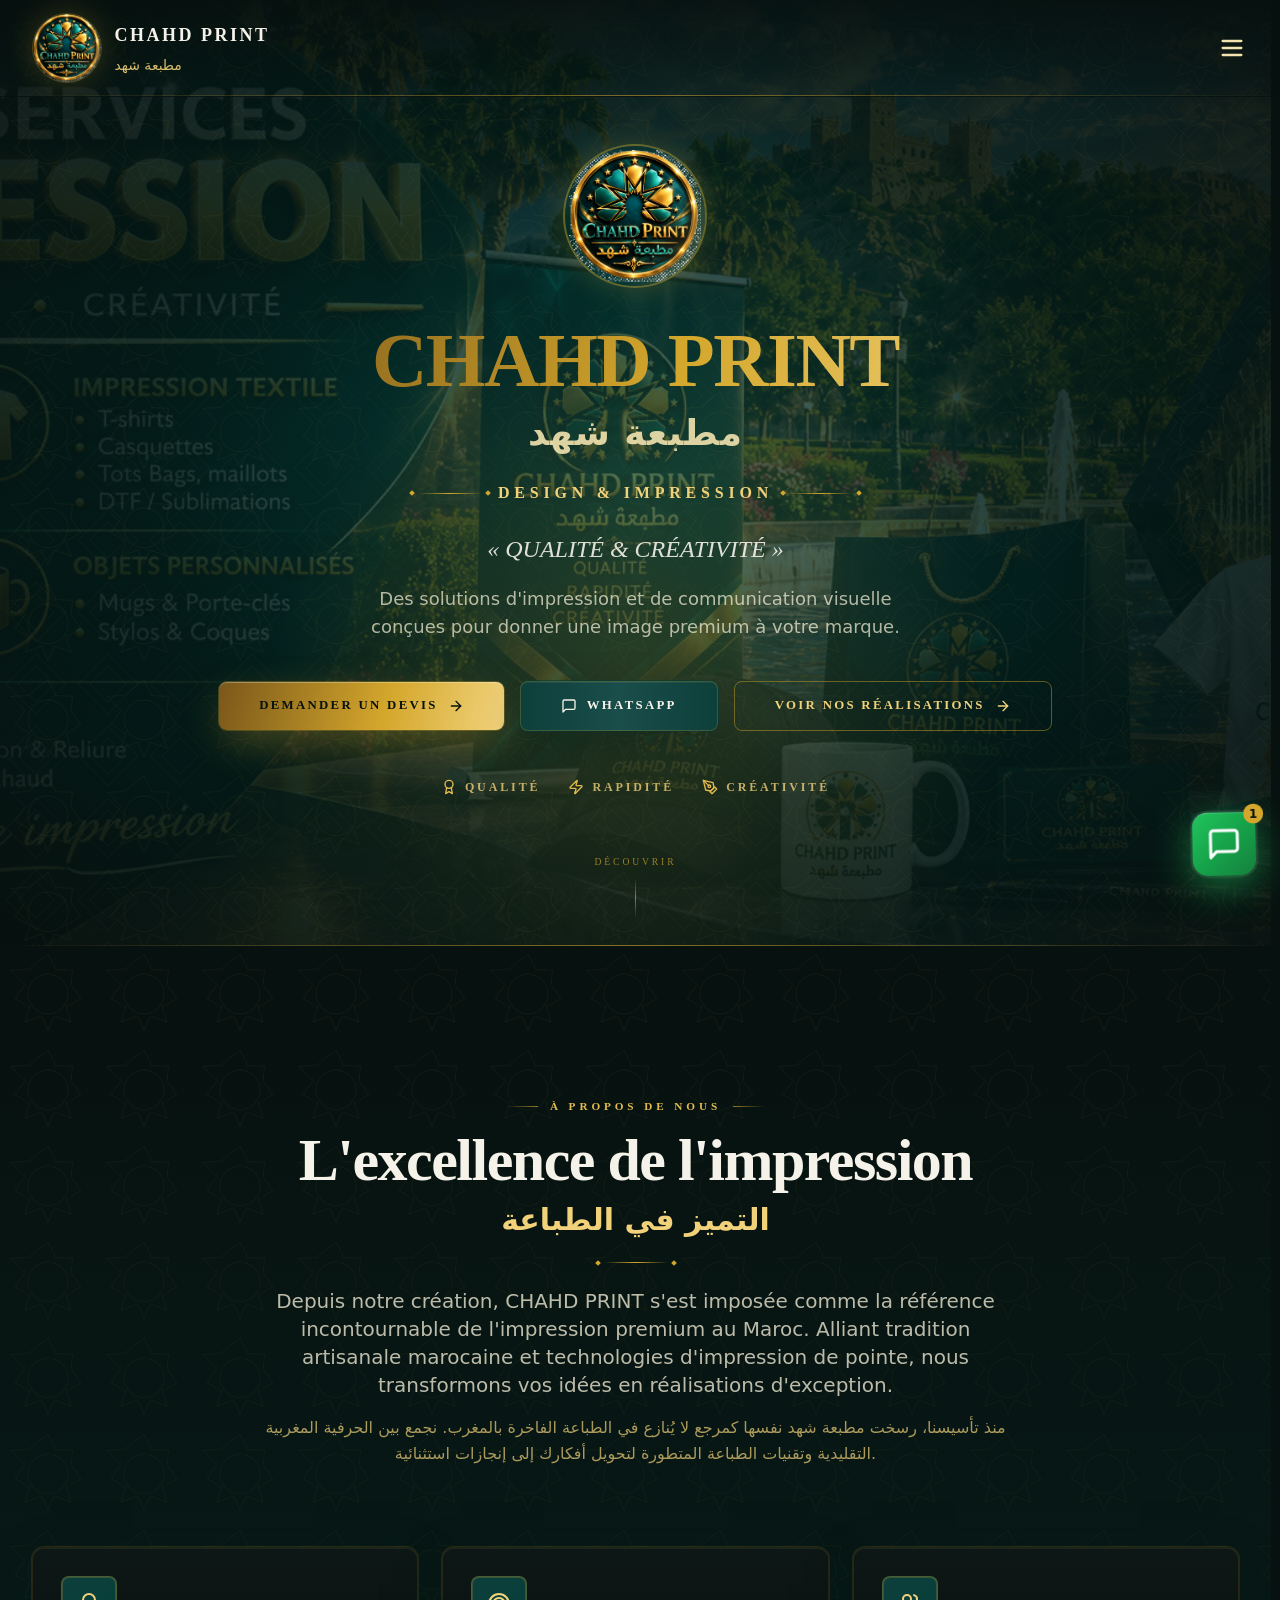
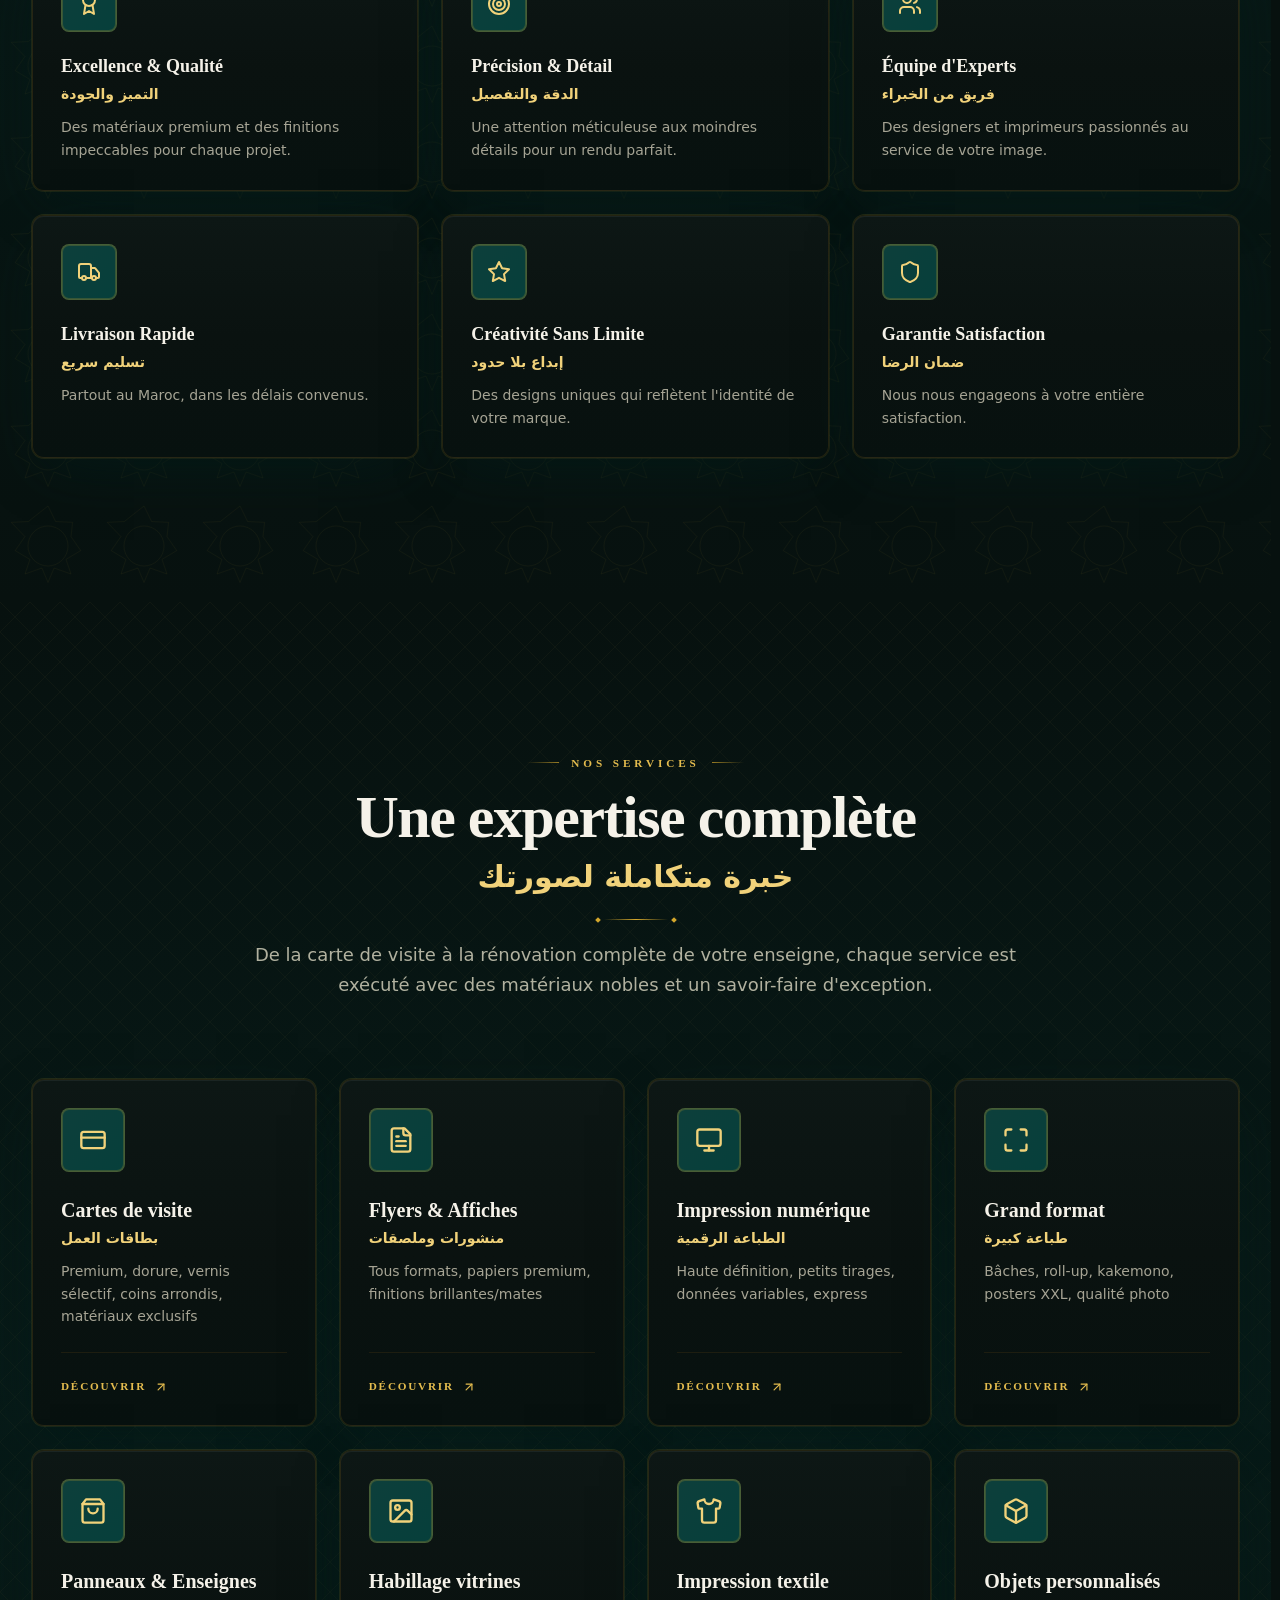
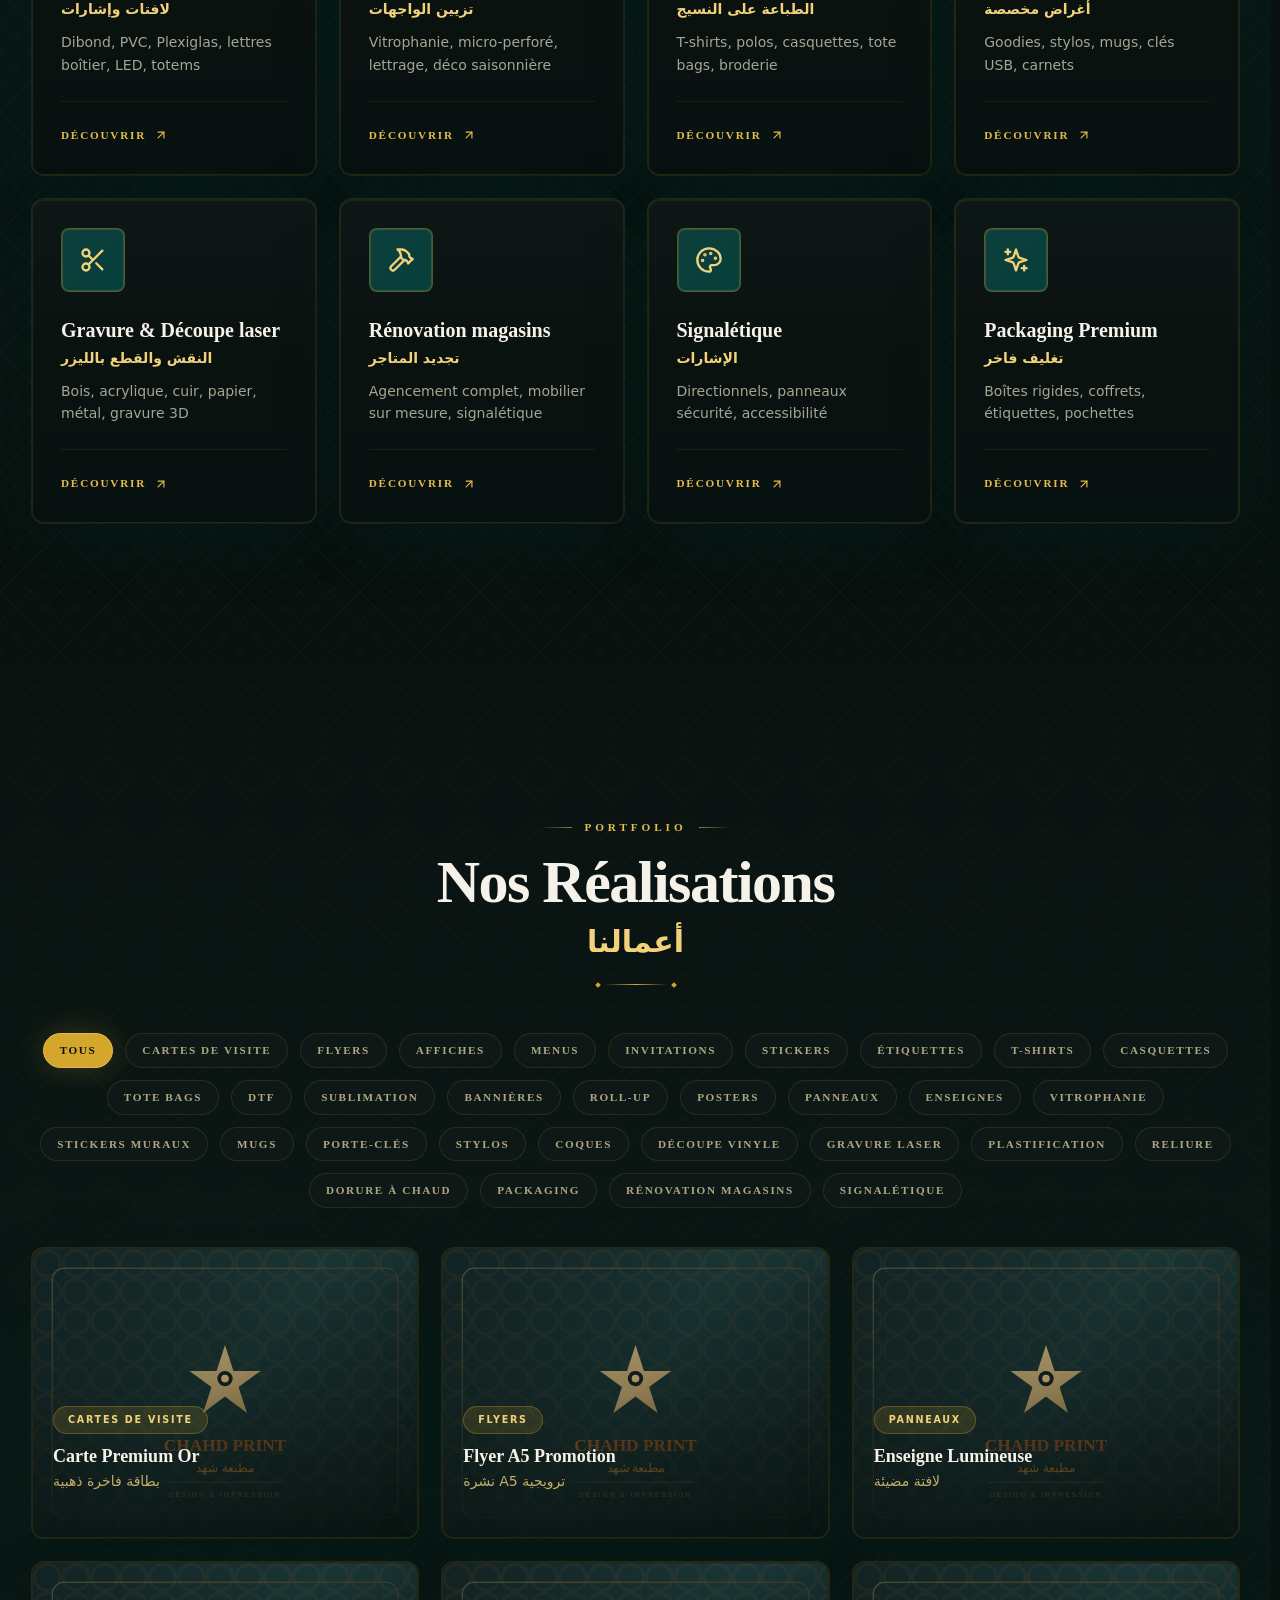
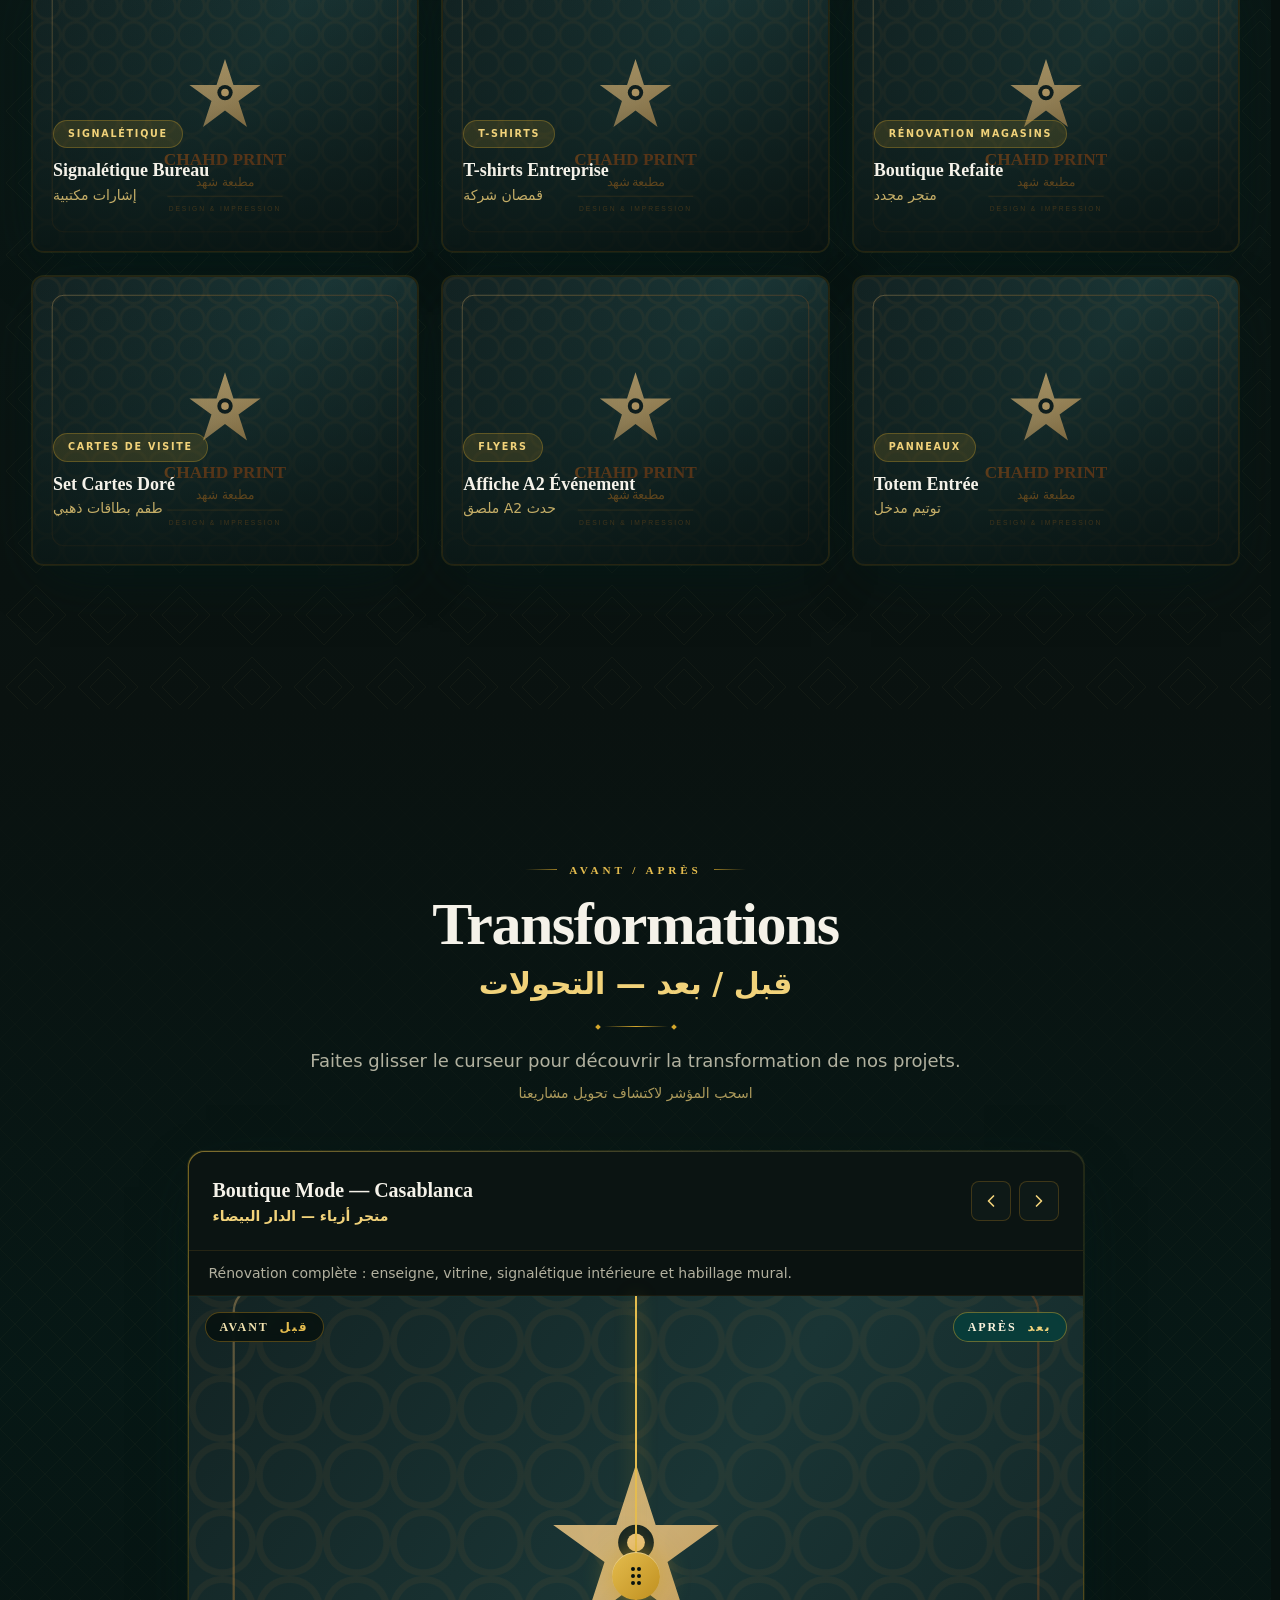
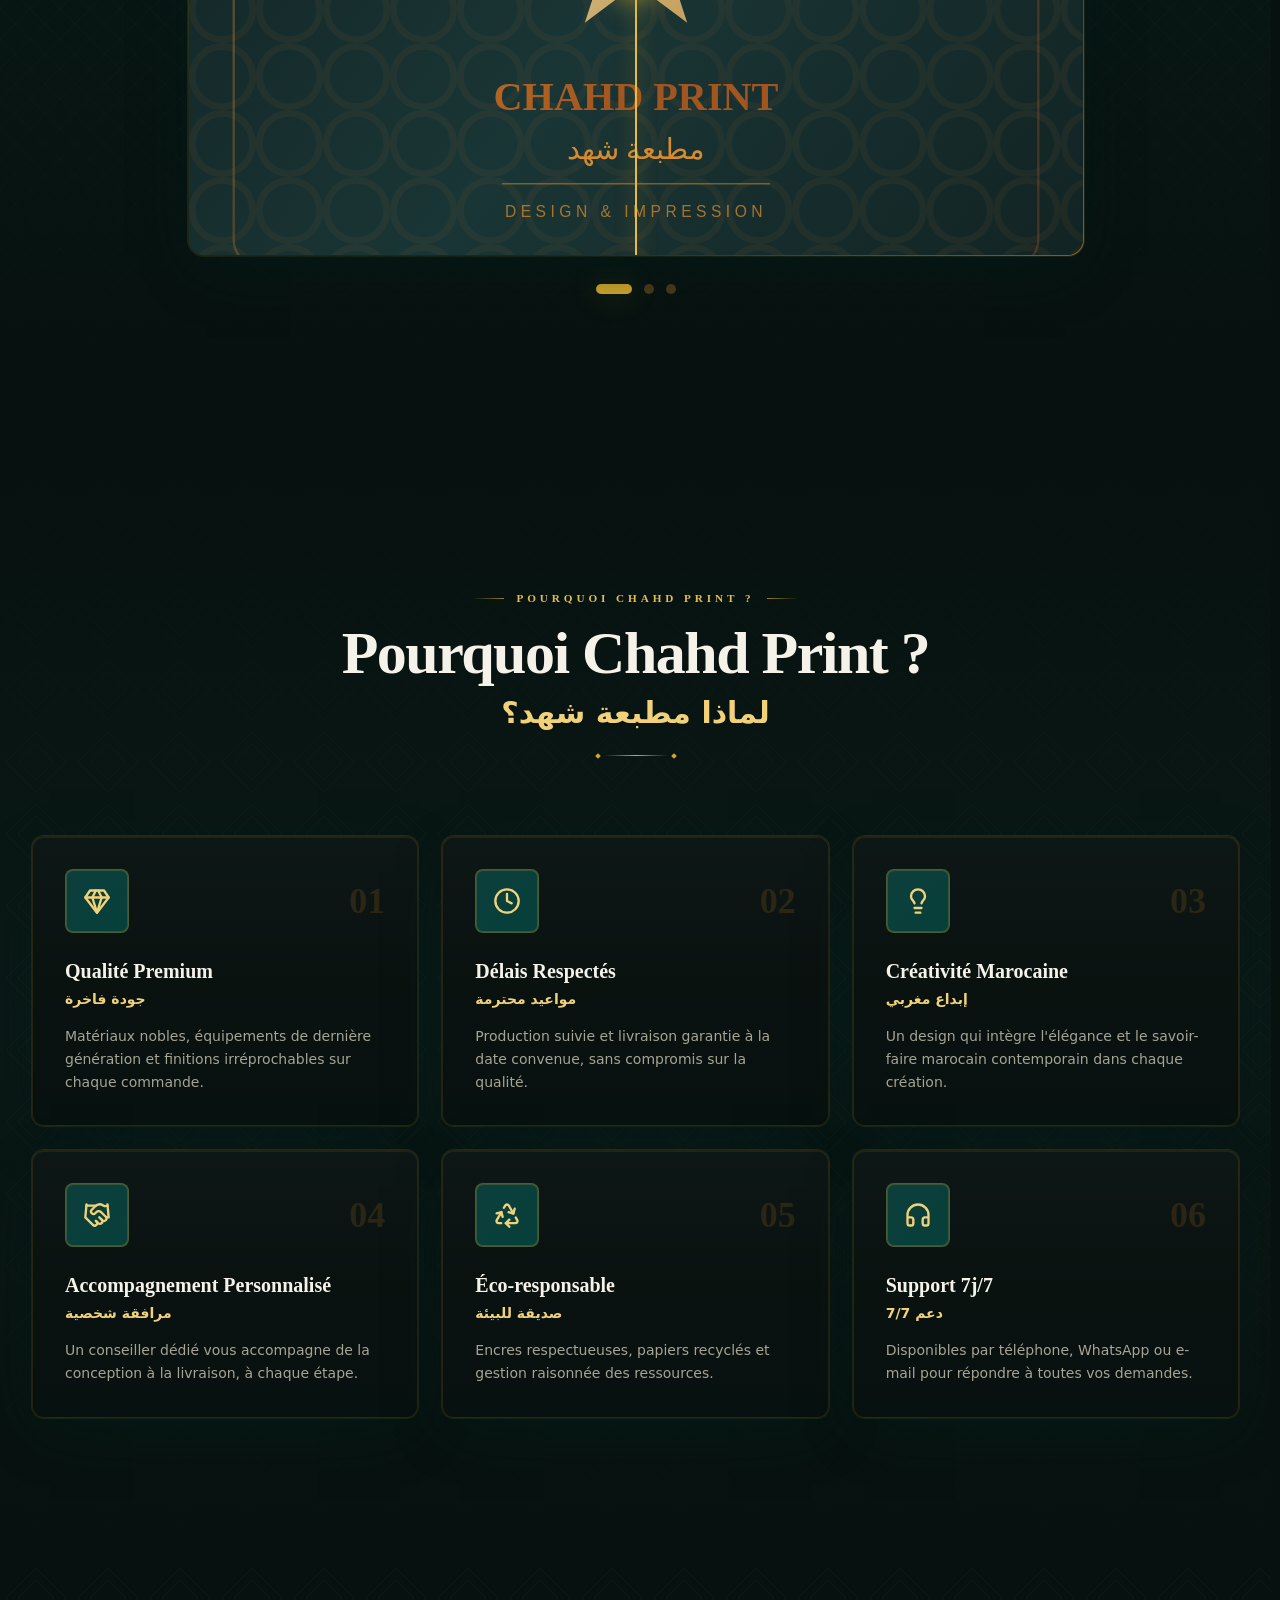
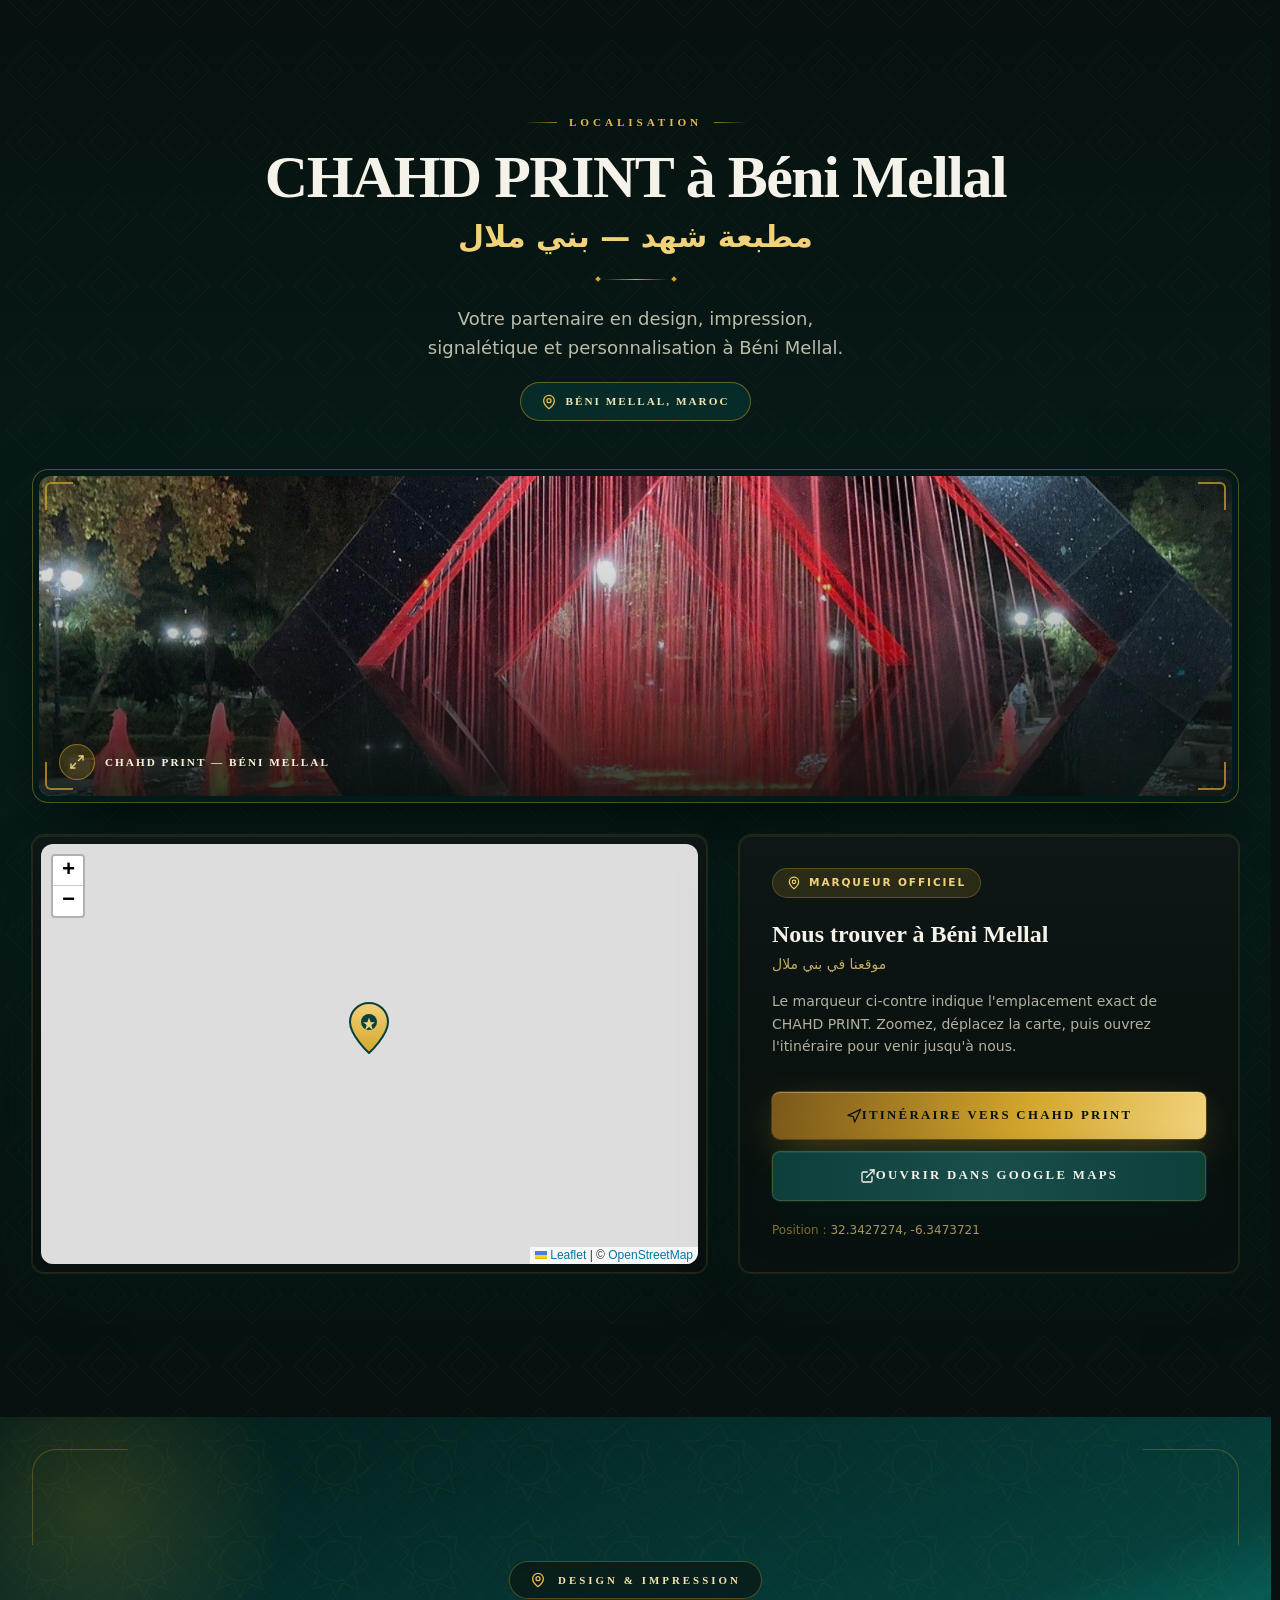
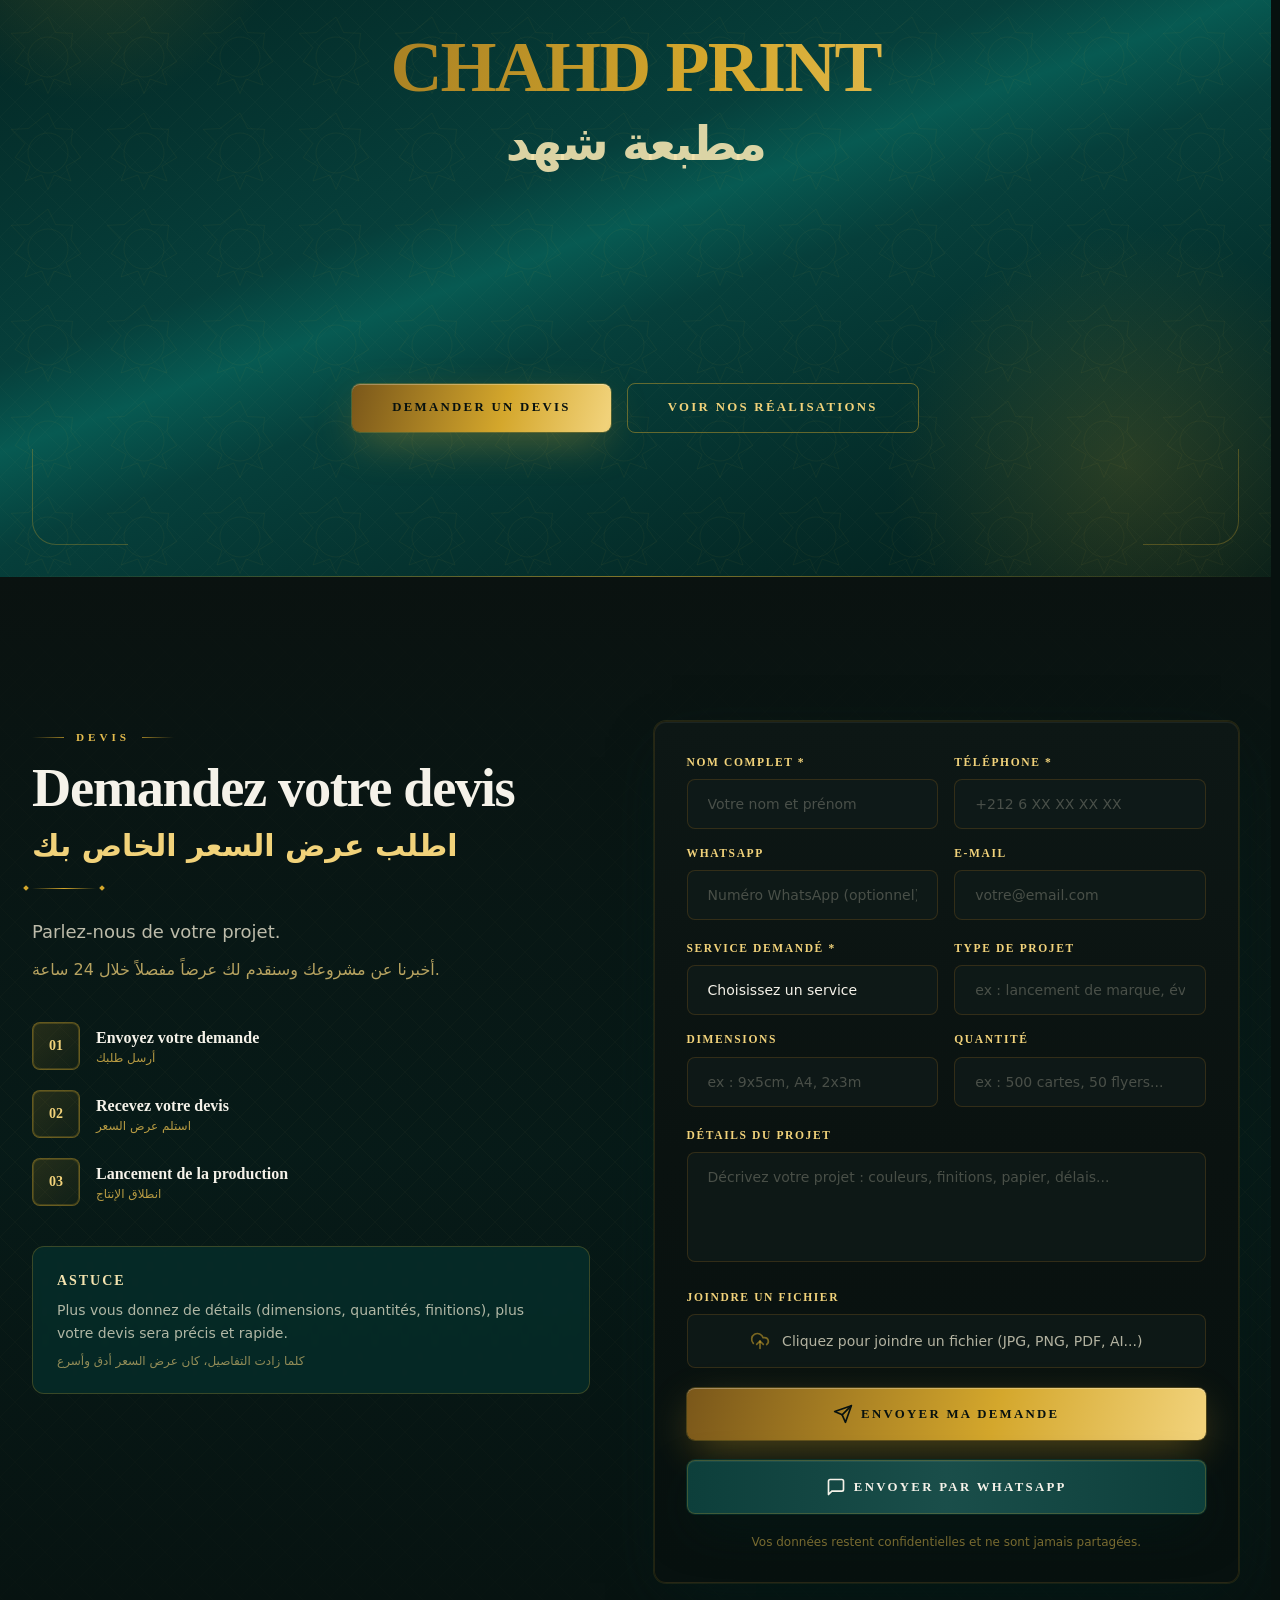
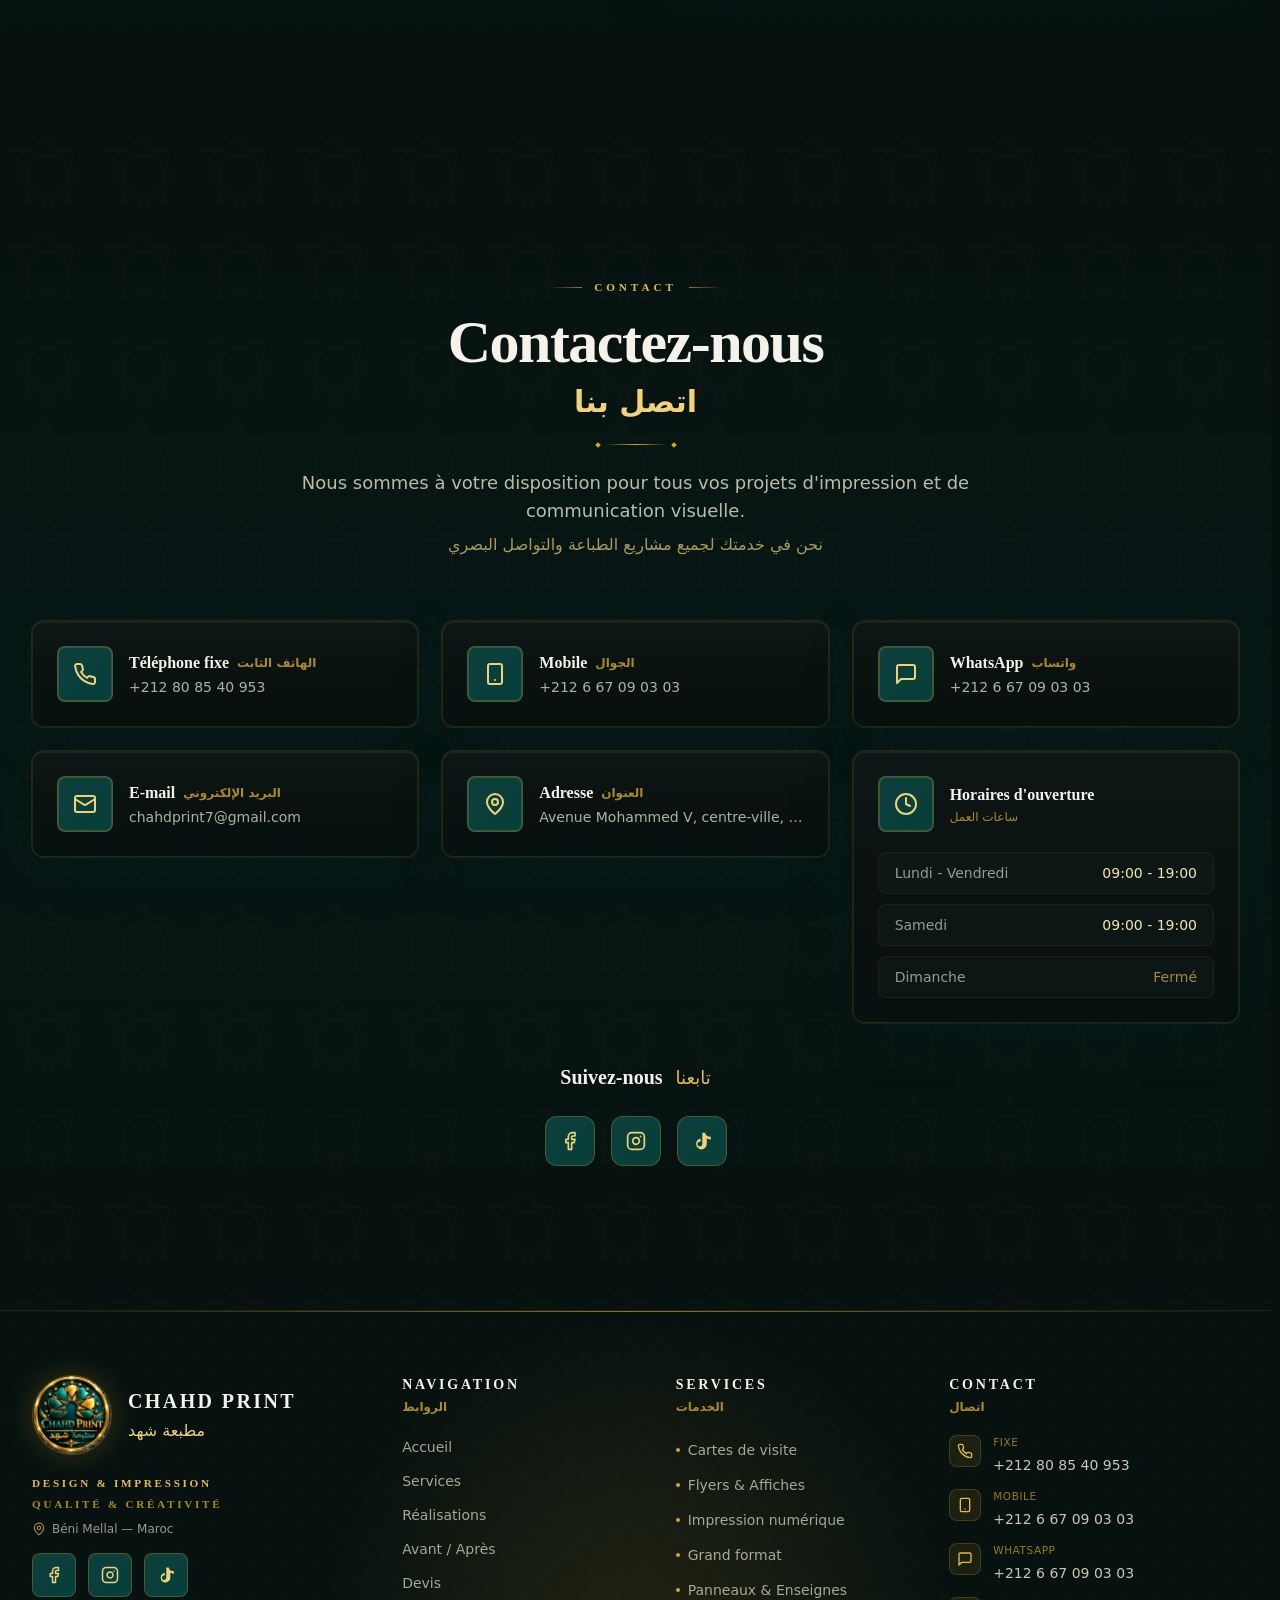
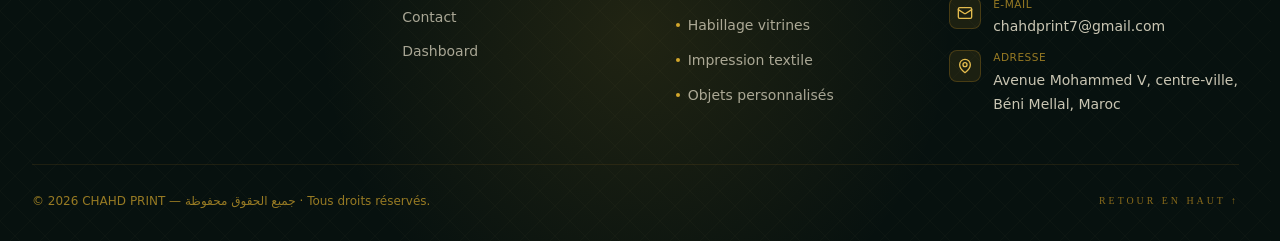
==== commit 0e53f3b0: "Official logo everywhere, Béni Mellal city photo, navbar text overflow fixes" ====
--- a/index.html
+++ b/index.html
@@ -1 +1 @@
-<!DOCTYPE html><html lang="fr" dir="ltr" class="__variable_f367f3 __variable_d59ba8 __variable_198f34 __variable_9f7a0a __variable_7bc036"><head><meta charSet="utf-8"/><meta name="viewport" content="width=device-width, initial-scale=1, maximum-scale=5"/><link rel="preload" as="image" href="/images/logo-transparent.png"/><link rel="preload" as="image" href="/images/banner.png"/><link rel="stylesheet" href="/_next/static/css/9609f3103b7a68f7.css" data-precedence="next"/><link rel="stylesheet" href="/_next/static/css/b77da0b34d29a6b6.css" data-precedence="next"/><link rel="preload" as="script" fetchPriority="low" href="/_next/static/chunks/webpack-c2ec7401252a71f8.js"/><script src="/_next/static/chunks/fd9d1056-ebc592d1260611cd.js" async=""></script><script src="/_next/static/chunks/23-b095b1bd3ade3b04.js" async=""></script><script src="/_next/static/chunks/main-app-0d3b9f4c0a02790e.js" async=""></script><script src="/_next/static/chunks/459-7a2c7b663ba8a6e5.js" async=""></script><script src="/_next/static/chunks/72-9d1f18455b37aafa.js" async=""></script><script src="/_next/static/chunks/app/page-0bd4bcb6359491ed.js" async=""></script><script src="/_next/static/chunks/app/layout-767edc87dd8061a7.js" async=""></script><link rel="preconnect" href="https://fonts.googleapis.com"/><link rel="preconnect" href="https://fonts.gstatic.com" crossorigin="anonymous"/><meta name="theme-color" content="#063f3b"/><title>CHAHD PRINT | Design &amp; Impression Premium au Maroc</title><meta name="description" content="CHAHD PRINT – Imprimerie, design, impression numérique, grand format, impression textile (DTF), enseignes, signalétique, packaging, gravure laser et rénovation de magasins à Béni Mellal, Maroc."/><meta name="author" content="CHAHD PRINT"/><link rel="manifest" href="/manifest.webmanifest" crossorigin="use-credentials"/><meta name="keywords" content="CHAHD PRINT,مطبعة شهد,imprimerie Béni Mellal,impression Béni Mellal,design Béni Mellal,enseigne Béni Mellal,impression grand format Béni Mellal,DTF Béni Mellal,signalétique Béni Mellal,rénovation magasin Béni Mellal,cartes de visite,flyers,packaging,gravure laser,communication visuelle,Béni Mellal,Maroc"/><meta name="creator" content="CHAHD PRINT"/><meta name="publisher" content="CHAHD PRINT"/><meta name="robots" content="index, follow"/><link rel="canonical" href="https://chahd-print.github.io/"/><meta property="og:title" content="CHAHD PRINT | Design &amp; Impression Premium au Maroc"/><meta property="og:description" content="Design, impression numérique, grand format, textile, enseignes et rénovation de magasins au Maroc."/><meta property="og:url" content="https://chahd-print.github.io/"/><meta property="og:site_name" content="CHAHD PRINT"/><meta property="og:locale" content="fr_MA"/><meta property="og:image" content="https://chahd-print.github.io/images/banner.png"/><meta property="og:image:width" content="2048"/><meta property="og:image:height" content="1024"/><meta property="og:image:alt" content="CHAHD PRINT — Design &amp; Impression Premium au Maroc"/><meta property="og:type" content="website"/><meta name="twitter:card" content="summary_large_image"/><meta name="twitter:title" content="CHAHD PRINT | Design &amp; Impression Premium au Maroc"/><meta name="twitter:description" content="Votre partenaire premium pour l&#x27;impression et la communication visuelle au Maroc."/><meta name="twitter:image" content="https://chahd-print.github.io/images/banner.png"/><link rel="shortcut icon" href="/favicon.ico"/><link rel="icon" href="/favicon.ico"/><link rel="icon" href="/icon.svg" type="image/svg+xml"/><link rel="icon" href="/pwa/icon-192.png" sizes="192x192" type="image/png"/><link rel="icon" href="/pwa/icon-512.png" sizes="512x512" type="image/png"/><link rel="apple-touch-icon" href="/pwa/apple-touch-icon.png"/><script type="application/ld+json">{"@context":"https://schema.org","@type":"LocalBusiness","@id":"https://chahd-print.github.io#business","name":"CHAHD PRINT — مطبعة شهد","image":["https://chahd-print.github.io/images/logo.png","https://chahd-print.github.io/images/banner.png"],"url":"https://chahd-print.github.io","telephone":"+212-808-540-953","email":"chahdprint7@gmail.com","address":{"@type":"PostalAddress","addressCountry":"MA","addressLocality":"Béni Mellal","streetAddress":"Avenue Mohammed V, centre-ville","addressRegion":"Béni Mellal-Khénifra"},"geo":{"@type":"GeoCoordinates","latitude":32.3427274,"longitude":-6.3473721},"hasMap":"https://maps.app.goo.gl/GR8CZnW5Dp1ED7SG6","areaServed":"MA","priceRange":"$$","currenciesAccepted":"MAD","openingHoursSpecification":[{"@type":"OpeningHoursSpecification","dayOfWeek":["Monday","Tuesday","Wednesday","Thursday","Friday","Saturday"],"opens":"09:00","closes":"19:00"}],"sameAs":["https://facebook.com/chahdprint","https://instagram.com/chahdprint","https://tiktok.com/@chahdprint"]}</script><script type="application/ld+json">{"@context":"https://schema.org","@type":"Service","serviceType":"Impression numérique, grand format, textile, enseignes, signalétique, packaging & rénovation de magasins","provider":{"@id":"https://chahd-print.github.io#business"},"areaServed":"MA","offers":{"@type":"Offer","availability":"https://schema.org/InStock","priceCurrency":"MAD"}}</script><script type="application/ld+json">{"@context":"https://schema.org","@type":"WebSite","@id":"https://chahd-print.github.io#website","url":"https://chahd-print.github.io","name":"CHAHD PRINT","inLanguage":"fr-MA","publisher":{"@id":"https://chahd-print.github.io#business"}}</script><script src="/_next/static/chunks/polyfills-78c92fac7aa8fdd8.js" noModule=""></script></head><body class="min-h-screen bg-elegant-black-950 text-[#f1eedf] antialiased"><div class="min-h-screen bg-elegant-black-950"><header class="fixed top-0 left-0 right-0 z-50 transition-all duration-500 bg-gradient-to-b from-elegant-black-950/80 to-transparent border-b border-transparent"><div class="absolute bottom-0 left-0 right-0 h-px bg-[linear-gradient(90deg,transparent,rgba(212,167,44,0.55),transparent)]" aria-hidden="true"></div><nav class="section-container" aria-label="Navigation principale"><div class="flex items-center justify-between h-20 lg:h-24"><a class="flex items-center gap-3 group shrink-0" aria-label="CHAHD PRINT - Accueil" href="#accueil"><div class="logo-shimmer relative w-14 h-14 md:w-[4.4rem] md:h-[4.4rem] overflow-hidden rounded-full border border-gold-500/35 shadow-glow-gold"><img src="/images/logo-transparent.png" alt="CHAHD PRINT" class="w-full h-full object-contain"/></div><div class="hidden sm:block leading-none"><span class="block font-display font-bold tracking-[0.14em] text-creme-100 text-base md:text-lg">CHAHD PRINT</span><span class="block font-arabic text-gold-300/90 text-sm mt-1.5">مطبعة شهد</span></div></a><div class="hidden lg:flex items-center gap-0.5"><a class="relative px-3.5 xl:px-4 py-2.5 text-[0.72rem] font-display font-semibold uppercase tracking-[0.14em] text-gold-100/85 hover:text-gold-300 transition-colors duration-300 group" href="#accueil">Accueil<span class="absolute bottom-0 left-1/2 -translate-x-1/2 w-0 group-hover:w-2/3 h-px bg-gradient-to-r from-transparent via-gold-400 to-transparent transition-all duration-400"></span></a><a class="relative px-3.5 xl:px-4 py-2.5 text-[0.72rem] font-display font-semibold uppercase tracking-[0.14em] text-gold-100/85 hover:text-gold-300 transition-colors duration-300 group" href="#apropos">À propos<span class="absolute bottom-0 left-1/2 -translate-x-1/2 w-0 group-hover:w-2/3 h-px bg-gradient-to-r from-transparent via-gold-400 to-transparent transition-all duration-400"></span></a><a class="relative px-3.5 xl:px-4 py-2.5 text-[0.72rem] font-display font-semibold uppercase tracking-[0.14em] text-gold-100/85 hover:text-gold-300 transition-colors duration-300 group" href="#services">Services<span class="absolute bottom-0 left-1/2 -translate-x-1/2 w-0 group-hover:w-2/3 h-px bg-gradient-to-r from-transparent via-gold-400 to-transparent transition-all duration-400"></span></a><a class="relative px-3.5 xl:px-4 py-2.5 text-[0.72rem] font-display font-semibold uppercase tracking-[0.14em] text-gold-100/85 hover:text-gold-300 transition-colors duration-300 group" href="#realisations">Réalisations<span class="absolute bottom-0 left-1/2 -translate-x-1/2 w-0 group-hover:w-2/3 h-px bg-gradient-to-r from-transparent via-gold-400 to-transparent transition-all duration-400"></span></a><a class="relative px-3.5 xl:px-4 py-2.5 text-[0.72rem] font-display font-semibold uppercase tracking-[0.14em] text-gold-100/85 hover:text-gold-300 transition-colors duration-300 group" href="#avant-apres">Avant / Après<span class="absolute bottom-0 left-1/2 -translate-x-1/2 w-0 group-hover:w-2/3 h-px bg-gradient-to-r from-transparent via-gold-400 to-transparent transition-all duration-400"></span></a><a class="relative px-3.5 xl:px-4 py-2.5 text-[0.72rem] font-display font-semibold uppercase tracking-[0.14em] text-gold-100/85 hover:text-gold-300 transition-colors duration-300 group" href="#pourquoi">Pourquoi nous<span class="absolute bottom-0 left-1/2 -translate-x-1/2 w-0 group-hover:w-2/3 h-px bg-gradient-to-r from-transparent via-gold-400 to-transparent transition-all duration-400"></span></a><a class="relative px-3.5 xl:px-4 py-2.5 text-[0.72rem] font-display font-semibold uppercase tracking-[0.14em] text-gold-100/85 hover:text-gold-300 transition-colors duration-300 group" href="#devis">Devis<span class="absolute bottom-0 left-1/2 -translate-x-1/2 w-0 group-hover:w-2/3 h-px bg-gradient-to-r from-transparent via-gold-400 to-transparent transition-all duration-400"></span></a><a class="relative px-3.5 xl:px-4 py-2.5 text-[0.72rem] font-display font-semibold uppercase tracking-[0.14em] text-gold-100/85 hover:text-gold-300 transition-colors duration-300 group" href="#contact">Contact<span class="absolute bottom-0 left-1/2 -translate-x-1/2 w-0 group-hover:w-2/3 h-px bg-gradient-to-r from-transparent via-gold-400 to-transparent transition-all duration-400"></span></a></div><div class="hidden lg:flex items-center gap-3"><a href="https://wa.me/212667090303?text=Bonjour%20CHAHD%20PRINT%2C%20je%20souhaite%20demander%20un%20devis." target="_blank" rel="noopener noreferrer" class="btn-gold-3d px-6 py-3 text-xs flex items-center gap-2.5 rounded-lg"><svg xmlns="http://www.w3.org/2000/svg" width="24" height="24" viewBox="0 0 24 24" fill="none" stroke="currentColor" stroke-width="2" stroke-linecap="round" stroke-linejoin="round" class="lucide lucide-message-square w-4 h-4"><path d="M21 15a2 2 0 0 1-2 2H7l-4 4V5a2 2 0 0 1 2-2h14a2 2 0 0 1 2 2z"></path></svg><span>WhatsApp</span></a><a title="Accéder au dashboard" aria-label="Accéder au dashboard" class="group flex items-center gap-2 h-[46px] px-3 rounded-lg border border-gold-700/45 bg-gradient-to-b from-gold-500/12 to-gold-600/5 text-gold-400 hover:text-gold-200 hover:border-gold-500/65 shadow-[0_2px_8px_rgba(0,0,0,0.35),inset_0_1px_0_rgba(241,210,122,0.18)] transition-all" href="/admin/"><svg xmlns="http://www.w3.org/2000/svg" width="24" height="24" viewBox="0 0 24 24" fill="none" stroke="currentColor" stroke-width="2" stroke-linecap="round" stroke-linejoin="round" class="lucide lucide-layout-dashboard w-4 h-4"><rect width="7" height="9" x="3" y="3" rx="1"></rect><rect width="7" height="5" x="14" y="3" rx="1"></rect><rect width="7" height="9" x="14" y="12" rx="1"></rect><rect width="7" height="5" x="3" y="16" rx="1"></rect></svg><span class="hidden xl:inline-block text-[0.64rem] font-display font-semibold uppercase tracking-[0.14em] opacity-0 group-hover:opacity-100 transition-opacity duration-300">Dashboard</span></a></div><button class="lg:hidden p-2.5 -mr-2 text-gold-200 hover:text-gold-100 transition-colors" aria-label="Ouvrir le menu" aria-expanded="false" aria-controls="mobile-menu"><svg xmlns="http://www.w3.org/2000/svg" width="24" height="24" viewBox="0 0 24 24" fill="none" stroke="currentColor" stroke-width="2" stroke-linecap="round" stroke-linejoin="round" class="lucide lucide-menu w-7 h-7"><line x1="4" x2="20" y1="12" y2="12"></line><line x1="4" x2="20" y1="6" y2="6"></line><line x1="4" x2="20" y1="18" y2="18"></line></svg></button></div></nav></header><main><section id="accueil" class="relative min-h-[100dvh] flex items-center justify-center overflow-hidden bg-elegant-black-950" aria-labelledby="hero-title"><div class="absolute inset-0" aria-hidden="true"><img src="/images/banner.png" alt="" class="w-full h-full object-cover object-center animate-slow-zoom"/><div class="absolute inset-0 bg-[radial-gradient(ellipse_at_center,rgba(6,63,59,0.72)_0%,rgba(3,27,24,0.9)_55%,rgba(7,17,15,0.96)_100%)]"></div></div><div class="absolute inset-0 bg-marocain-star opacity-70 pointer-events-none" aria-hidden="true"></div><div class="absolute inset-0 bg-marocain-geo opacity-60 pointer-events-none" aria-hidden="true"></div><div class="absolute top-1/3 left-1/2 -translate-x-1/2 w-[46rem] max-w-full aspect-square bg-gold-radial animate-glow-soft pointer-events-none" aria-hidden="true"></div><div class="absolute bottom-0 left-0 right-0 h-px bg-[linear-gradient(90deg,transparent,rgba(212,167,44,0.6),transparent)]" aria-hidden="true"></div><div class="relative z-10 section-container py-28 lg:py-36 text-center"><div class="flex justify-center mb-8" style="opacity:0;transform:translateY(36px)"><div class="logo-shimmer relative w-28 h-28 md:w-36 md:h-36 rounded-full border-2 border-gold-500/45 shadow-glow-gold overflow-hidden bg-petrol-900/40 backdrop-blur-sm"><img src="/images/logo-transparent.png" alt="CHAHD PRINT" class="w-full h-full object-contain p-1"/></div></div><h1 id="hero-title" class="heading-premium text-display-lg font-black" style="opacity:0;transform:translateY(36px)"><span class="block text-gold-metallic">CHAHD PRINT</span><span class="block font-arabic text-2xl md:text-4xl mt-3 text-gold-200/90 tracking-wide">مطبعة شهد</span></h1><div class="flex items-center justify-center gap-4 my-7" style="opacity:0;transform:translateY(36px)"><span class="gold-rule-thin" aria-hidden="true"></span><span class="font-display font-semibold uppercase tracking-[0.3em] text-gold-300 text-sm md:text-base">DESIGN &amp; IMPRESSION</span><span class="gold-rule-thin" aria-hidden="true"></span></div><p class="max-w-2xl mx-auto text-lg md:text-2xl text-creme-100/90 font-latin italic leading-relaxed" style="opacity:0;transform:translateY(36px)">« <!-- -->QUALITÉ &amp; CRÉATIVITÉ<!-- --> »</p><p class="max-w-xl mx-auto mt-5 text-base md:text-lg text-gold-100/70 leading-relaxed text-balance" style="opacity:0;transform:translateY(36px)">Des solutions d&#x27;impression et de communication visuelle conçues pour donner une image premium à votre marque.</p><div class="mt-10 flex flex-col sm:flex-row items-center justify-center gap-4" style="opacity:0;transform:translateY(36px)"><a href="#devis" class="btn-gold-3d w-full sm:w-auto px-10 rounded-lg"><span>Demander un devis</span><svg xmlns="http://www.w3.org/2000/svg" width="24" height="24" viewBox="0 0 24 24" fill="none" stroke="currentColor" stroke-width="2" stroke-linecap="round" stroke-linejoin="round" class="lucide lucide-arrow-right w-4 h-4 ml-2.5"><path d="M5 12h14"></path><path d="m12 5 7 7-7 7"></path></svg></a><a href="https://wa.me/212667090303?text=Bonjour%20CHAHD%20PRINT%2C%20je%20souhaite%20demander%20un%20devis." target="_blank" rel="noopener noreferrer" class="btn-petrol-3d w-full sm:w-auto px-10 rounded-lg"><svg xmlns="http://www.w3.org/2000/svg" width="24" height="24" viewBox="0 0 24 24" fill="none" stroke="currentColor" stroke-width="2" stroke-linecap="round" stroke-linejoin="round" class="lucide lucide-message-square w-4 h-4 mr-2.5"><path d="M21 15a2 2 0 0 1-2 2H7l-4 4V5a2 2 0 0 1 2-2h14a2 2 0 0 1 2 2z"></path></svg><span>WhatsApp</span></a><a href="#realisations" class="btn-gold-outline w-full sm:w-auto px-10 rounded-lg"><span>Voir nos réalisations</span><svg xmlns="http://www.w3.org/2000/svg" width="24" height="24" viewBox="0 0 24 24" fill="none" stroke="currentColor" stroke-width="2" stroke-linecap="round" stroke-linejoin="round" class="lucide lucide-arrow-right w-4 h-4 ml-2.5"><path d="M5 12h14"></path><path d="m12 5 7 7-7 7"></path></svg></a></div><div class="mt-12 inline-flex flex-wrap items-center justify-center gap-x-7 gap-y-3" style="opacity:0;transform:translateY(36px)"><span class="inline-flex items-center gap-2 text-gold-300/80"><svg xmlns="http://www.w3.org/2000/svg" width="24" height="24" viewBox="0 0 24 24" fill="none" stroke="currentColor" stroke-width="2" stroke-linecap="round" stroke-linejoin="round" class="lucide lucide-award w-4 h-4 text-gold-400"><circle cx="12" cy="8" r="6"></circle><path d="M15.477 12.89 17 22l-5-3-5 3 1.523-9.11"></path></svg><span class="font-display font-semibold uppercase tracking-[0.24em] text-xs">QUALITÉ</span></span><span class="inline-flex items-center gap-2 text-gold-300/80"><svg xmlns="http://www.w3.org/2000/svg" width="24" height="24" viewBox="0 0 24 24" fill="none" stroke="currentColor" stroke-width="2" stroke-linecap="round" stroke-linejoin="round" class="lucide lucide-zap w-4 h-4 text-gold-400"><path d="M4 14a1 1 0 0 1-.78-1.63l9.9-10.2a.5.5 0 0 1 .86.46l-1.92 6.02A1 1 0 0 0 13 10h7a1 1 0 0 1 .78 1.63l-9.9 10.2a.5.5 0 0 1-.86-.46l1.92-6.02A1 1 0 0 0 11 14z"></path></svg><span class="font-display font-semibold uppercase tracking-[0.24em] text-xs">RAPIDITÉ</span></span><span class="inline-flex items-center gap-2 text-gold-300/80"><svg xmlns="http://www.w3.org/2000/svg" width="24" height="24" viewBox="0 0 24 24" fill="none" stroke="currentColor" stroke-width="2" stroke-linecap="round" stroke-linejoin="round" class="lucide lucide-pen-tool w-4 h-4 text-gold-400"><path d="m12 19 7-7 3 3-7 7-3-3z"></path><path d="m18 13-1.5-7.5L2 2l3.5 14.5L13 18l5-5z"></path><path d="m2 2 7.586 7.586"></path><circle cx="11" cy="11" r="2"></circle></svg><span class="font-display font-semibold uppercase tracking-[0.24em] text-xs">CRÉATIVITÉ</span></span></div></div><div class="absolute bottom-7 left-1/2 -translate-x-1/2 z-10" aria-hidden="true" style="opacity:0"><div class="flex flex-col items-center gap-2 text-gold-500/70"><span class="font-display uppercase tracking-[0.3em] text-[0.6rem]">Découvrir</span><div class="w-px h-10 bg-gradient-to-b from-gold-500/0 via-gold-500/70 to-gold-500/0 animate-bounce-slow"></div></div></div></section><section id="apropos" class="section-padding relative overflow-hidden bg-elegant-black-950 arabesque-bg" aria-labelledby="about-title"><div class="absolute inset-0 bg-gradient-to-b from-transparent via-petrol-900/15 to-transparent" aria-hidden="true"></div><div class="relative section-container"><div class="text-center mb-16 md:mb-20" style="opacity:0;transform:translateY(28px)"><span class="section-kicker">À propos de nous</span><h2 id="about-title" class="heading-premium text-4xl md:text-5xl lg:text-6xl mt-4 mb-3">L&#x27;excellence de l&#x27;impression</h2><span class="block heading-arabic text-2xl md:text-3xl mb-6">التميز في الطباعة</span><div class="flex items-center justify-center gap-4 mb-6"><span class="gold-rule-thin" aria-hidden="true"></span></div><p class="text-lg md:text-xl max-w-3xl mx-auto text-gold-100/75 leading-relaxed">Depuis notre création, CHAHD PRINT s&#x27;est imposée comme la référence incontournable de l&#x27;impression premium au Maroc. Alliant tradition artisanale marocaine et technologies d&#x27;impression de pointe, nous transformons vos idées en réalisations d&#x27;exception.</p><p class="font-arabic text-base max-w-3xl mx-auto text-gold-300/70 leading-relaxed mt-4">منذ تأسيسنا، رسخت مطبعة شهد نفسها كمرجع لا يُنازع في الطباعة الفاخرة بالمغرب. نجمع بين الحرفية المغربية التقليدية وتقنيات الطباعة المتطورة لتحويل أفكارك إلى إنجازات استثنائية.</p></div><div class="grid sm:grid-cols-2 lg:grid-cols-3 gap-5 md:gap-6"><div class="h-full" style="opacity:0;transform:translateY(28px)"><div class="card-service h-full p-7 group"><div class="absolute top-0 left-0 right-0 h-px bg-[linear-gradient(90deg,transparent,rgba(212,167,44,0.5),transparent)] opacity-0 group-hover:opacity-100 transition-opacity duration-500"></div><div class="relative mb-5 w-fit"><div class="inline-flex items-center justify-center w-14 h-14 rounded-lg bg-gradient-to-br from-petrol-800 to-petrol-900 border border-gold-500/30 shadow-inner-gold transition-all duration-500 group-hover:shadow-glow-gold group-hover:border-gold-500/60"><svg xmlns="http://www.w3.org/2000/svg" width="24" height="24" viewBox="0 0 24 24" fill="none" stroke="currentColor" stroke-width="2" stroke-linecap="round" stroke-linejoin="round" class="lucide lucide-award w-6 h-6 text-gold-300 transition-transform duration-500 group-hover:scale-110"><circle cx="12" cy="8" r="6"></circle><path d="M15.477 12.89 17 22l-5-3-5 3 1.523-9.11"></path></svg></div></div><h3 class="font-latin font-bold text-lg text-creme-100 mb-1">Excellence &amp; Qualité</h3><h4 class="heading-arabic text-sm mb-3">التميز والجودة</h4><p class="text-sm text-gold-100/65 leading-relaxed">Des matériaux premium et des finitions impeccables pour chaque projet.</p></div></div><div class="h-full" style="opacity:0;transform:translateY(28px)"><div class="card-service h-full p-7 group"><div class="absolute top-0 left-0 right-0 h-px bg-[linear-gradient(90deg,transparent,rgba(212,167,44,0.5),transparent)] opacity-0 group-hover:opacity-100 transition-opacity duration-500"></div><div class="relative mb-5 w-fit"><div class="inline-flex items-center justify-center w-14 h-14 rounded-lg bg-gradient-to-br from-petrol-800 to-petrol-900 border border-gold-500/30 shadow-inner-gold transition-all duration-500 group-hover:shadow-glow-gold group-hover:border-gold-500/60"><svg xmlns="http://www.w3.org/2000/svg" width="24" height="24" viewBox="0 0 24 24" fill="none" stroke="currentColor" stroke-width="2" stroke-linecap="round" stroke-linejoin="round" class="lucide lucide-target w-6 h-6 text-gold-300 transition-transform duration-500 group-hover:scale-110"><circle cx="12" cy="12" r="10"></circle><circle cx="12" cy="12" r="6"></circle><circle cx="12" cy="12" r="2"></circle></svg></div></div><h3 class="font-latin font-bold text-lg text-creme-100 mb-1">Précision &amp; Détail</h3><h4 class="heading-arabic text-sm mb-3">الدقة والتفصيل</h4><p class="text-sm text-gold-100/65 leading-relaxed">Une attention méticuleuse aux moindres détails pour un rendu parfait.</p></div></div><div class="h-full" style="opacity:0;transform:translateY(28px)"><div class="card-service h-full p-7 group"><div class="absolute top-0 left-0 right-0 h-px bg-[linear-gradient(90deg,transparent,rgba(212,167,44,0.5),transparent)] opacity-0 group-hover:opacity-100 transition-opacity duration-500"></div><div class="relative mb-5 w-fit"><div class="inline-flex items-center justify-center w-14 h-14 rounded-lg bg-gradient-to-br from-petrol-800 to-petrol-900 border border-gold-500/30 shadow-inner-gold transition-all duration-500 group-hover:shadow-glow-gold group-hover:border-gold-500/60"><svg xmlns="http://www.w3.org/2000/svg" width="24" height="24" viewBox="0 0 24 24" fill="none" stroke="currentColor" stroke-width="2" stroke-linecap="round" stroke-linejoin="round" class="lucide lucide-users w-6 h-6 text-gold-300 transition-transform duration-500 group-hover:scale-110"><path d="M16 21v-2a4 4 0 0 0-4-4H6a4 4 0 0 0-4 4v2"></path><circle cx="9" cy="7" r="4"></circle><path d="M22 21v-2a4 4 0 0 0-3-3.87"></path><path d="M16 3.13a4 4 0 0 1 0 7.75"></path></svg></div></div><h3 class="font-latin font-bold text-lg text-creme-100 mb-1">Équipe d&#x27;Experts</h3><h4 class="heading-arabic text-sm mb-3">فريق من الخبراء</h4><p class="text-sm text-gold-100/65 leading-relaxed">Des designers et imprimeurs passionnés au service de votre image.</p></div></div><div class="h-full" style="opacity:0;transform:translateY(28px)"><div class="card-service h-full p-7 group"><div class="absolute top-0 left-0 right-0 h-px bg-[linear-gradient(90deg,transparent,rgba(212,167,44,0.5),transparent)] opacity-0 group-hover:opacity-100 transition-opacity duration-500"></div><div class="relative mb-5 w-fit"><div class="inline-flex items-center justify-center w-14 h-14 rounded-lg bg-gradient-to-br from-petrol-800 to-petrol-900 border border-gold-500/30 shadow-inner-gold transition-all duration-500 group-hover:shadow-glow-gold group-hover:border-gold-500/60"><svg xmlns="http://www.w3.org/2000/svg" width="24" height="24" viewBox="0 0 24 24" fill="none" stroke="currentColor" stroke-width="2" stroke-linecap="round" stroke-linejoin="round" class="lucide lucide-truck w-6 h-6 text-gold-300 transition-transform duration-500 group-hover:scale-110"><path d="M14 18V6a2 2 0 0 0-2-2H4a2 2 0 0 0-2 2v11a1 1 0 0 0 1 1h2"></path><path d="M15 18H9"></path><path d="M19 18h2a1 1 0 0 0 1-1v-3.65a1 1 0 0 0-.22-.624l-3.48-4.35A1 1 0 0 0 17.52 8H14"></path><circle cx="17" cy="18" r="2"></circle><circle cx="7" cy="18" r="2"></circle></svg></div></div><h3 class="font-latin font-bold text-lg text-creme-100 mb-1">Livraison Rapide</h3><h4 class="heading-arabic text-sm mb-3">تسليم سريع</h4><p class="text-sm text-gold-100/65 leading-relaxed">Partout au Maroc, dans les délais convenus.</p></div></div><div class="h-full" style="opacity:0;transform:translateY(28px)"><div class="card-service h-full p-7 group"><div class="absolute top-0 left-0 right-0 h-px bg-[linear-gradient(90deg,transparent,rgba(212,167,44,0.5),transparent)] opacity-0 group-hover:opacity-100 transition-opacity duration-500"></div><div class="relative mb-5 w-fit"><div class="inline-flex items-center justify-center w-14 h-14 rounded-lg bg-gradient-to-br from-petrol-800 to-petrol-900 border border-gold-500/30 shadow-inner-gold transition-all duration-500 group-hover:shadow-glow-gold group-hover:border-gold-500/60"><svg xmlns="http://www.w3.org/2000/svg" width="24" height="24" viewBox="0 0 24 24" fill="none" stroke="currentColor" stroke-width="2" stroke-linecap="round" stroke-linejoin="round" class="lucide lucide-star w-6 h-6 text-gold-300 transition-transform duration-500 group-hover:scale-110"><polygon points="12 2 15.09 8.26 22 9.27 17 14.14 18.18 21.02 12 17.77 5.82 21.02 7 14.14 2 9.27 8.91 8.26 12 2"></polygon></svg></div></div><h3 class="font-latin font-bold text-lg text-creme-100 mb-1">Créativité Sans Limite</h3><h4 class="heading-arabic text-sm mb-3">إبداع بلا حدود</h4><p class="text-sm text-gold-100/65 leading-relaxed">Des designs uniques qui reflètent l&#x27;identité de votre marque.</p></div></div><div class="h-full" style="opacity:0;transform:translateY(28px)"><div class="card-service h-full p-7 group"><div class="absolute top-0 left-0 right-0 h-px bg-[linear-gradient(90deg,transparent,rgba(212,167,44,0.5),transparent)] opacity-0 group-hover:opacity-100 transition-opacity duration-500"></div><div class="relative mb-5 w-fit"><div class="inline-flex items-center justify-center w-14 h-14 rounded-lg bg-gradient-to-br from-petrol-800 to-petrol-900 border border-gold-500/30 shadow-inner-gold transition-all duration-500 group-hover:shadow-glow-gold group-hover:border-gold-500/60"><svg xmlns="http://www.w3.org/2000/svg" width="24" height="24" viewBox="0 0 24 24" fill="none" stroke="currentColor" stroke-width="2" stroke-linecap="round" stroke-linejoin="round" class="lucide lucide-shield w-6 h-6 text-gold-300 transition-transform duration-500 group-hover:scale-110"><path d="M20 13c0 5-3.5 7.5-7.66 8.95a1 1 0 0 1-.67-.01C7.5 20.5 4 18 4 13V6a1 1 0 0 1 1-1c2 0 4.5-1.2 6.24-2.72a1.17 1.17 0 0 1 1.52 0C14.51 3.81 17 5 19 5a1 1 0 0 1 1 1z"></path></svg></div></div><h3 class="font-latin font-bold text-lg text-creme-100 mb-1">Garantie Satisfaction</h3><h4 class="heading-arabic text-sm mb-3">ضمان الرضا</h4><p class="text-sm text-gold-100/65 leading-relaxed">Nous nous engageons à votre entière satisfaction.</p></div></div></div></div></section><section id="services" class="section-padding relative overflow-hidden bg-elegant-black-950 trellis-bg" aria-labelledby="services-title"><div class="absolute inset-0 bg-gradient-to-b from-transparent via-petrol-900/20 to-transparent" aria-hidden="true"></div><div class="relative section-container"><div class="text-center mb-16 md:mb-20" style="opacity:0;transform:translateY(28px)"><span class="section-kicker">Nos Services</span><h2 id="services-title" class="heading-premium text-4xl md:text-5xl lg:text-6xl mt-4 mb-3">Une expertise complète</h2><span class="block heading-arabic text-2xl md:text-3xl mb-6">خبرة متكاملة لصورتك</span><div class="flex items-center justify-center gap-4 mb-5"><span class="gold-rule-thin" aria-hidden="true"></span></div><p class="text-lg max-w-3xl mx-auto text-gold-100/70 leading-relaxed">De la carte de visite à la rénovation complète de votre enseigne, chaque service est exécuté avec des matériaux nobles et un savoir-faire d&#x27;exception.</p></div><div class="grid grid-cols-1 sm:grid-cols-2 lg:grid-cols-3 xl:grid-cols-4 gap-5 md:gap-6"><div class="h-full" style="opacity:0;transform:translateY(28px)"><article class="group card-service h-full flex flex-col p-7"><div class="absolute top-0 left-0 right-0 h-px bg-[linear-gradient(90deg,transparent,rgba(212,167,44,0.5),transparent)] opacity-0 group-hover:opacity-100 transition-opacity duration-500"></div><div class="relative mb-6"><div class="relative inline-flex items-center justify-center w-16 h-16 rounded-lg bg-gradient-to-br from-petrol-800 to-petrol-900 border border-gold-500/30 shadow-inner-gold transition-all duration-500 group-hover:shadow-glow-gold group-hover:border-gold-500/60"><svg xmlns="http://www.w3.org/2000/svg" width="24" height="24" viewBox="0 0 24 24" fill="none" stroke="currentColor" stroke-width="2" stroke-linecap="round" stroke-linejoin="round" class="lucide lucide-credit-card w-7 h-7 text-gold-300 transition-transform duration-500 group-hover:scale-110"><rect width="20" height="14" x="2" y="5" rx="2"></rect><line x1="2" x2="22" y1="10" y2="10"></line></svg></div></div><h3 class="font-latin font-bold text-lg md:text-xl text-creme-100 mb-1 leading-snug">Cartes de visite</h3><h4 class="heading-arabic text-sm mb-3">بطاقات العمل</h4><p class="text-sm text-gold-100/65 leading-relaxed flex-1">Premium, dorure, vernis sélectif, coins arrondis, matériaux exclusifs</p><div class="mt-6 pt-5 border-t border-gold-900/25"><a href="#devis" class="inline-flex items-center gap-2 font-display font-semibold uppercase tracking-[0.16em] text-[0.7rem] text-gold-400 hover:text-gold-200 transition-colors">Découvrir<svg xmlns="http://www.w3.org/2000/svg" width="24" height="24" viewBox="0 0 24 24" fill="none" stroke="currentColor" stroke-width="2" stroke-linecap="round" stroke-linejoin="round" class="lucide lucide-arrow-up-right w-3.5 h-3.5 transition-transform duration-300 group-hover:translate-x-0.5 group-hover:-translate-y-0.5"><path d="M7 7h10v10"></path><path d="M7 17 17 7"></path></svg></a></div></article></div><div class="h-full" style="opacity:0;transform:translateY(28px)"><article class="group card-service h-full flex flex-col p-7"><div class="absolute top-0 left-0 right-0 h-px bg-[linear-gradient(90deg,transparent,rgba(212,167,44,0.5),transparent)] opacity-0 group-hover:opacity-100 transition-opacity duration-500"></div><div class="relative mb-6"><div class="relative inline-flex items-center justify-center w-16 h-16 rounded-lg bg-gradient-to-br from-petrol-800 to-petrol-900 border border-gold-500/30 shadow-inner-gold transition-all duration-500 group-hover:shadow-glow-gold group-hover:border-gold-500/60"><svg xmlns="http://www.w3.org/2000/svg" width="24" height="24" viewBox="0 0 24 24" fill="none" stroke="currentColor" stroke-width="2" stroke-linecap="round" stroke-linejoin="round" class="lucide lucide-file-text w-7 h-7 text-gold-300 transition-transform duration-500 group-hover:scale-110"><path d="M15 2H6a2 2 0 0 0-2 2v16a2 2 0 0 0 2 2h12a2 2 0 0 0 2-2V7Z"></path><path d="M14 2v4a2 2 0 0 0 2 2h4"></path><path d="M10 9H8"></path><path d="M16 13H8"></path><path d="M16 17H8"></path></svg></div></div><h3 class="font-latin font-bold text-lg md:text-xl text-creme-100 mb-1 leading-snug">Flyers &amp; Affiches</h3><h4 class="heading-arabic text-sm mb-3">منشورات وملصقات</h4><p class="text-sm text-gold-100/65 leading-relaxed flex-1">Tous formats, papiers premium, finitions brillantes/mates</p><div class="mt-6 pt-5 border-t border-gold-900/25"><a href="#devis" class="inline-flex items-center gap-2 font-display font-semibold uppercase tracking-[0.16em] text-[0.7rem] text-gold-400 hover:text-gold-200 transition-colors">Découvrir<svg xmlns="http://www.w3.org/2000/svg" width="24" height="24" viewBox="0 0 24 24" fill="none" stroke="currentColor" stroke-width="2" stroke-linecap="round" stroke-linejoin="round" class="lucide lucide-arrow-up-right w-3.5 h-3.5 transition-transform duration-300 group-hover:translate-x-0.5 group-hover:-translate-y-0.5"><path d="M7 7h10v10"></path><path d="M7 17 17 7"></path></svg></a></div></article></div><div class="h-full" style="opacity:0;transform:translateY(28px)"><article class="group card-service h-full flex flex-col p-7"><div class="absolute top-0 left-0 right-0 h-px bg-[linear-gradient(90deg,transparent,rgba(212,167,44,0.5),transparent)] opacity-0 group-hover:opacity-100 transition-opacity duration-500"></div><div class="relative mb-6"><div class="relative inline-flex items-center justify-center w-16 h-16 rounded-lg bg-gradient-to-br from-petrol-800 to-petrol-900 border border-gold-500/30 shadow-inner-gold transition-all duration-500 group-hover:shadow-glow-gold group-hover:border-gold-500/60"><svg xmlns="http://www.w3.org/2000/svg" width="24" height="24" viewBox="0 0 24 24" fill="none" stroke="currentColor" stroke-width="2" stroke-linecap="round" stroke-linejoin="round" class="lucide lucide-monitor w-7 h-7 text-gold-300 transition-transform duration-500 group-hover:scale-110"><rect width="20" height="14" x="2" y="3" rx="2"></rect><line x1="8" x2="16" y1="21" y2="21"></line><line x1="12" x2="12" y1="17" y2="21"></line></svg></div></div><h3 class="font-latin font-bold text-lg md:text-xl text-creme-100 mb-1 leading-snug">Impression numérique</h3><h4 class="heading-arabic text-sm mb-3">الطباعة الرقمية</h4><p class="text-sm text-gold-100/65 leading-relaxed flex-1">Haute définition, petits tirages, données variables, express</p><div class="mt-6 pt-5 border-t border-gold-900/25"><a href="#devis" class="inline-flex items-center gap-2 font-display font-semibold uppercase tracking-[0.16em] text-[0.7rem] text-gold-400 hover:text-gold-200 transition-colors">Découvrir<svg xmlns="http://www.w3.org/2000/svg" width="24" height="24" viewBox="0 0 24 24" fill="none" stroke="currentColor" stroke-width="2" stroke-linecap="round" stroke-linejoin="round" class="lucide lucide-arrow-up-right w-3.5 h-3.5 transition-transform duration-300 group-hover:translate-x-0.5 group-hover:-translate-y-0.5"><path d="M7 7h10v10"></path><path d="M7 17 17 7"></path></svg></a></div></article></div><div class="h-full" style="opacity:0;transform:translateY(28px)"><article class="group card-service h-full flex flex-col p-7"><div class="absolute top-0 left-0 right-0 h-px bg-[linear-gradient(90deg,transparent,rgba(212,167,44,0.5),transparent)] opacity-0 group-hover:opacity-100 transition-opacity duration-500"></div><div class="relative mb-6"><div class="relative inline-flex items-center justify-center w-16 h-16 rounded-lg bg-gradient-to-br from-petrol-800 to-petrol-900 border border-gold-500/30 shadow-inner-gold transition-all duration-500 group-hover:shadow-glow-gold group-hover:border-gold-500/60"><svg xmlns="http://www.w3.org/2000/svg" width="24" height="24" viewBox="0 0 24 24" fill="none" stroke="currentColor" stroke-width="2" stroke-linecap="round" stroke-linejoin="round" class="lucide lucide-maximize w-7 h-7 text-gold-300 transition-transform duration-500 group-hover:scale-110"><path d="M8 3H5a2 2 0 0 0-2 2v3"></path><path d="M21 8V5a2 2 0 0 0-2-2h-3"></path><path d="M3 16v3a2 2 0 0 0 2 2h3"></path><path d="M16 21h3a2 2 0 0 0 2-2v-3"></path></svg></div></div><h3 class="font-latin font-bold text-lg md:text-xl text-creme-100 mb-1 leading-snug">Grand format</h3><h4 class="heading-arabic text-sm mb-3">طباعة كبيرة</h4><p class="text-sm text-gold-100/65 leading-relaxed flex-1">Bâches, roll-up, kakemono, posters XXL, qualité photo</p><div class="mt-6 pt-5 border-t border-gold-900/25"><a href="#devis" class="inline-flex items-center gap-2 font-display font-semibold uppercase tracking-[0.16em] text-[0.7rem] text-gold-400 hover:text-gold-200 transition-colors">Découvrir<svg xmlns="http://www.w3.org/2000/svg" width="24" height="24" viewBox="0 0 24 24" fill="none" stroke="currentColor" stroke-width="2" stroke-linecap="round" stroke-linejoin="round" class="lucide lucide-arrow-up-right w-3.5 h-3.5 transition-transform duration-300 group-hover:translate-x-0.5 group-hover:-translate-y-0.5"><path d="M7 7h10v10"></path><path d="M7 17 17 7"></path></svg></a></div></article></div><div class="h-full" style="opacity:0;transform:translateY(28px)"><article class="group card-service h-full flex flex-col p-7"><div class="absolute top-0 left-0 right-0 h-px bg-[linear-gradient(90deg,transparent,rgba(212,167,44,0.5),transparent)] opacity-0 group-hover:opacity-100 transition-opacity duration-500"></div><div class="relative mb-6"><div class="relative inline-flex items-center justify-center w-16 h-16 rounded-lg bg-gradient-to-br from-petrol-800 to-petrol-900 border border-gold-500/30 shadow-inner-gold transition-all duration-500 group-hover:shadow-glow-gold group-hover:border-gold-500/60"><svg xmlns="http://www.w3.org/2000/svg" width="24" height="24" viewBox="0 0 24 24" fill="none" stroke="currentColor" stroke-width="2" stroke-linecap="round" stroke-linejoin="round" class="lucide lucide-shopping-bag w-7 h-7 text-gold-300 transition-transform duration-500 group-hover:scale-110"><path d="M6 2 3 6v14a2 2 0 0 0 2 2h14a2 2 0 0 0 2-2V6l-3-4Z"></path><path d="M3 6h18"></path><path d="M16 10a4 4 0 0 1-8 0"></path></svg></div></div><h3 class="font-latin font-bold text-lg md:text-xl text-creme-100 mb-1 leading-snug">Panneaux &amp; Enseignes</h3><h4 class="heading-arabic text-sm mb-3">لافتات وإشارات</h4><p class="text-sm text-gold-100/65 leading-relaxed flex-1">Dibond, PVC, Plexiglas, lettres boîtier, LED, totems</p><div class="mt-6 pt-5 border-t border-gold-900/25"><a href="#devis" class="inline-flex items-center gap-2 font-display font-semibold uppercase tracking-[0.16em] text-[0.7rem] text-gold-400 hover:text-gold-200 transition-colors">Découvrir<svg xmlns="http://www.w3.org/2000/svg" width="24" height="24" viewBox="0 0 24 24" fill="none" stroke="currentColor" stroke-width="2" stroke-linecap="round" stroke-linejoin="round" class="lucide lucide-arrow-up-right w-3.5 h-3.5 transition-transform duration-300 group-hover:translate-x-0.5 group-hover:-translate-y-0.5"><path d="M7 7h10v10"></path><path d="M7 17 17 7"></path></svg></a></div></article></div><div class="h-full" style="opacity:0;transform:translateY(28px)"><article class="group card-service h-full flex flex-col p-7"><div class="absolute top-0 left-0 right-0 h-px bg-[linear-gradient(90deg,transparent,rgba(212,167,44,0.5),transparent)] opacity-0 group-hover:opacity-100 transition-opacity duration-500"></div><div class="relative mb-6"><div class="relative inline-flex items-center justify-center w-16 h-16 rounded-lg bg-gradient-to-br from-petrol-800 to-petrol-900 border border-gold-500/30 shadow-inner-gold transition-all duration-500 group-hover:shadow-glow-gold group-hover:border-gold-500/60"><svg xmlns="http://www.w3.org/2000/svg" width="24" height="24" viewBox="0 0 24 24" fill="none" stroke="currentColor" stroke-width="2" stroke-linecap="round" stroke-linejoin="round" class="lucide lucide-image w-7 h-7 text-gold-300 transition-transform duration-500 group-hover:scale-110"><rect width="18" height="18" x="3" y="3" rx="2" ry="2"></rect><circle cx="9" cy="9" r="2"></circle><path d="m21 15-3.086-3.086a2 2 0 0 0-2.828 0L6 21"></path></svg></div></div><h3 class="font-latin font-bold text-lg md:text-xl text-creme-100 mb-1 leading-snug">Habillage vitrines</h3><h4 class="heading-arabic text-sm mb-3">تزيين الواجهات</h4><p class="text-sm text-gold-100/65 leading-relaxed flex-1">Vitrophanie, micro-perforé, lettrage, déco saisonnière</p><div class="mt-6 pt-5 border-t border-gold-900/25"><a href="#devis" class="inline-flex items-center gap-2 font-display font-semibold uppercase tracking-[0.16em] text-[0.7rem] text-gold-400 hover:text-gold-200 transition-colors">Découvrir<svg xmlns="http://www.w3.org/2000/svg" width="24" height="24" viewBox="0 0 24 24" fill="none" stroke="currentColor" stroke-width="2" stroke-linecap="round" stroke-linejoin="round" class="lucide lucide-arrow-up-right w-3.5 h-3.5 transition-transform duration-300 group-hover:translate-x-0.5 group-hover:-translate-y-0.5"><path d="M7 7h10v10"></path><path d="M7 17 17 7"></path></svg></a></div></article></div><div class="h-full" style="opacity:0;transform:translateY(28px)"><article class="group card-service h-full flex flex-col p-7"><div class="absolute top-0 left-0 right-0 h-px bg-[linear-gradient(90deg,transparent,rgba(212,167,44,0.5),transparent)] opacity-0 group-hover:opacity-100 transition-opacity duration-500"></div><div class="relative mb-6"><div class="relative inline-flex items-center justify-center w-16 h-16 rounded-lg bg-gradient-to-br from-petrol-800 to-petrol-900 border border-gold-500/30 shadow-inner-gold transition-all duration-500 group-hover:shadow-glow-gold group-hover:border-gold-500/60"><svg xmlns="http://www.w3.org/2000/svg" width="24" height="24" viewBox="0 0 24 24" fill="none" stroke="currentColor" stroke-width="2" stroke-linecap="round" stroke-linejoin="round" class="lucide lucide-shirt w-7 h-7 text-gold-300 transition-transform duration-500 group-hover:scale-110"><path d="M20.38 3.46 16 2a4 4 0 0 1-8 0L3.62 3.46a2 2 0 0 0-1.34 2.23l.58 3.47a1 1 0 0 0 .99.84H6v10c0 1.1.9 2 2 2h8a2 2 0 0 0 2-2V10h2.15a1 1 0 0 0 .99-.84l.58-3.47a2 2 0 0 0-1.34-2.23z"></path></svg></div></div><h3 class="font-latin font-bold text-lg md:text-xl text-creme-100 mb-1 leading-snug">Impression textile</h3><h4 class="heading-arabic text-sm mb-3">الطباعة على النسيج</h4><p class="text-sm text-gold-100/65 leading-relaxed flex-1">T-shirts, polos, casquettes, tote bags, broderie</p><div class="mt-6 pt-5 border-t border-gold-900/25"><a href="#devis" class="inline-flex items-center gap-2 font-display font-semibold uppercase tracking-[0.16em] text-[0.7rem] text-gold-400 hover:text-gold-200 transition-colors">Découvrir<svg xmlns="http://www.w3.org/2000/svg" width="24" height="24" viewBox="0 0 24 24" fill="none" stroke="currentColor" stroke-width="2" stroke-linecap="round" stroke-linejoin="round" class="lucide lucide-arrow-up-right w-3.5 h-3.5 transition-transform duration-300 group-hover:translate-x-0.5 group-hover:-translate-y-0.5"><path d="M7 7h10v10"></path><path d="M7 17 17 7"></path></svg></a></div></article></div><div class="h-full" style="opacity:0;transform:translateY(28px)"><article class="group card-service h-full flex flex-col p-7"><div class="absolute top-0 left-0 right-0 h-px bg-[linear-gradient(90deg,transparent,rgba(212,167,44,0.5),transparent)] opacity-0 group-hover:opacity-100 transition-opacity duration-500"></div><div class="relative mb-6"><div class="relative inline-flex items-center justify-center w-16 h-16 rounded-lg bg-gradient-to-br from-petrol-800 to-petrol-900 border border-gold-500/30 shadow-inner-gold transition-all duration-500 group-hover:shadow-glow-gold group-hover:border-gold-500/60"><svg xmlns="http://www.w3.org/2000/svg" width="24" height="24" viewBox="0 0 24 24" fill="none" stroke="currentColor" stroke-width="2" stroke-linecap="round" stroke-linejoin="round" class="lucide lucide-box w-7 h-7 text-gold-300 transition-transform duration-500 group-hover:scale-110"><path d="M21 8a2 2 0 0 0-1-1.73l-7-4a2 2 0 0 0-2 0l-7 4A2 2 0 0 0 3 8v8a2 2 0 0 0 1 1.73l7 4a2 2 0 0 0 2 0l7-4A2 2 0 0 0 21 16Z"></path><path d="m3.3 7 8.7 5 8.7-5"></path><path d="M12 22V12"></path></svg></div></div><h3 class="font-latin font-bold text-lg md:text-xl text-creme-100 mb-1 leading-snug">Objets personnalisés</h3><h4 class="heading-arabic text-sm mb-3">أغراض مخصصة</h4><p class="text-sm text-gold-100/65 leading-relaxed flex-1">Goodies, stylos, mugs, clés USB, carnets</p><div class="mt-6 pt-5 border-t border-gold-900/25"><a href="#devis" class="inline-flex items-center gap-2 font-display font-semibold uppercase tracking-[0.16em] text-[0.7rem] text-gold-400 hover:text-gold-200 transition-colors">Découvrir<svg xmlns="http://www.w3.org/2000/svg" width="24" height="24" viewBox="0 0 24 24" fill="none" stroke="currentColor" stroke-width="2" stroke-linecap="round" stroke-linejoin="round" class="lucide lucide-arrow-up-right w-3.5 h-3.5 transition-transform duration-300 group-hover:translate-x-0.5 group-hover:-translate-y-0.5"><path d="M7 7h10v10"></path><path d="M7 17 17 7"></path></svg></a></div></article></div><div class="h-full" style="opacity:0;transform:translateY(28px)"><article class="group card-service h-full flex flex-col p-7"><div class="absolute top-0 left-0 right-0 h-px bg-[linear-gradient(90deg,transparent,rgba(212,167,44,0.5),transparent)] opacity-0 group-hover:opacity-100 transition-opacity duration-500"></div><div class="relative mb-6"><div class="relative inline-flex items-center justify-center w-16 h-16 rounded-lg bg-gradient-to-br from-petrol-800 to-petrol-900 border border-gold-500/30 shadow-inner-gold transition-all duration-500 group-hover:shadow-glow-gold group-hover:border-gold-500/60"><svg xmlns="http://www.w3.org/2000/svg" width="24" height="24" viewBox="0 0 24 24" fill="none" stroke="currentColor" stroke-width="2" stroke-linecap="round" stroke-linejoin="round" class="lucide lucide-scissors w-7 h-7 text-gold-300 transition-transform duration-500 group-hover:scale-110"><circle cx="6" cy="6" r="3"></circle><path d="M8.12 8.12 12 12"></path><path d="M20 4 8.12 15.88"></path><circle cx="6" cy="18" r="3"></circle><path d="M14.8 14.8 20 20"></path></svg></div></div><h3 class="font-latin font-bold text-lg md:text-xl text-creme-100 mb-1 leading-snug">Gravure &amp; Découpe laser</h3><h4 class="heading-arabic text-sm mb-3">النقش والقطع بالليزر</h4><p class="text-sm text-gold-100/65 leading-relaxed flex-1">Bois, acrylique, cuir, papier, métal, gravure 3D</p><div class="mt-6 pt-5 border-t border-gold-900/25"><a href="#devis" class="inline-flex items-center gap-2 font-display font-semibold uppercase tracking-[0.16em] text-[0.7rem] text-gold-400 hover:text-gold-200 transition-colors">Découvrir<svg xmlns="http://www.w3.org/2000/svg" width="24" height="24" viewBox="0 0 24 24" fill="none" stroke="currentColor" stroke-width="2" stroke-linecap="round" stroke-linejoin="round" class="lucide lucide-arrow-up-right w-3.5 h-3.5 transition-transform duration-300 group-hover:translate-x-0.5 group-hover:-translate-y-0.5"><path d="M7 7h10v10"></path><path d="M7 17 17 7"></path></svg></a></div></article></div><div class="h-full" style="opacity:0;transform:translateY(28px)"><article class="group card-service h-full flex flex-col p-7"><div class="absolute top-0 left-0 right-0 h-px bg-[linear-gradient(90deg,transparent,rgba(212,167,44,0.5),transparent)] opacity-0 group-hover:opacity-100 transition-opacity duration-500"></div><div class="relative mb-6"><div class="relative inline-flex items-center justify-center w-16 h-16 rounded-lg bg-gradient-to-br from-petrol-800 to-petrol-900 border border-gold-500/30 shadow-inner-gold transition-all duration-500 group-hover:shadow-glow-gold group-hover:border-gold-500/60"><svg xmlns="http://www.w3.org/2000/svg" width="24" height="24" viewBox="0 0 24 24" fill="none" stroke="currentColor" stroke-width="2" stroke-linecap="round" stroke-linejoin="round" class="lucide lucide-hammer w-7 h-7 text-gold-300 transition-transform duration-500 group-hover:scale-110"><path d="m15 12-8.373 8.373a1 1 0 1 1-3-3L12 9"></path><path d="m18 15 4-4"></path><path d="m21.5 11.5-1.914-1.914A2 2 0 0 1 19 8.172V7l-2.26-2.26a6 6 0 0 0-4.202-1.756L9 2.96l.92.82A6.18 6.18 0 0 1 12 8.4V10l2 2h1.172a2 2 0 0 1 1.414.586L18.5 14.5"></path></svg></div></div><h3 class="font-latin font-bold text-lg md:text-xl text-creme-100 mb-1 leading-snug">Rénovation magasins</h3><h4 class="heading-arabic text-sm mb-3">تجديد المتاجر</h4><p class="text-sm text-gold-100/65 leading-relaxed flex-1">Agencement complet, mobilier sur mesure, signalétique</p><div class="mt-6 pt-5 border-t border-gold-900/25"><a href="#devis" class="inline-flex items-center gap-2 font-display font-semibold uppercase tracking-[0.16em] text-[0.7rem] text-gold-400 hover:text-gold-200 transition-colors">Découvrir<svg xmlns="http://www.w3.org/2000/svg" width="24" height="24" viewBox="0 0 24 24" fill="none" stroke="currentColor" stroke-width="2" stroke-linecap="round" stroke-linejoin="round" class="lucide lucide-arrow-up-right w-3.5 h-3.5 transition-transform duration-300 group-hover:translate-x-0.5 group-hover:-translate-y-0.5"><path d="M7 7h10v10"></path><path d="M7 17 17 7"></path></svg></a></div></article></div><div class="h-full" style="opacity:0;transform:translateY(28px)"><article class="group card-service h-full flex flex-col p-7"><div class="absolute top-0 left-0 right-0 h-px bg-[linear-gradient(90deg,transparent,rgba(212,167,44,0.5),transparent)] opacity-0 group-hover:opacity-100 transition-opacity duration-500"></div><div class="relative mb-6"><div class="relative inline-flex items-center justify-center w-16 h-16 rounded-lg bg-gradient-to-br from-petrol-800 to-petrol-900 border border-gold-500/30 shadow-inner-gold transition-all duration-500 group-hover:shadow-glow-gold group-hover:border-gold-500/60"><svg xmlns="http://www.w3.org/2000/svg" width="24" height="24" viewBox="0 0 24 24" fill="none" stroke="currentColor" stroke-width="2" stroke-linecap="round" stroke-linejoin="round" class="lucide lucide-palette w-7 h-7 text-gold-300 transition-transform duration-500 group-hover:scale-110"><circle cx="13.5" cy="6.5" r=".5" fill="currentColor"></circle><circle cx="17.5" cy="10.5" r=".5" fill="currentColor"></circle><circle cx="8.5" cy="7.5" r=".5" fill="currentColor"></circle><circle cx="6.5" cy="12.5" r=".5" fill="currentColor"></circle><path d="M12 2C6.5 2 2 6.5 2 12s4.5 10 10 10c.926 0 1.648-.746 1.648-1.688 0-.437-.18-.835-.437-1.125-.29-.289-.438-.652-.438-1.125a1.64 1.64 0 0 1 1.668-1.668h1.996c3.051 0 5.555-2.503 5.555-5.554C21.965 6.012 17.461 2 12 2z"></path></svg></div></div><h3 class="font-latin font-bold text-lg md:text-xl text-creme-100 mb-1 leading-snug">Signalétique</h3><h4 class="heading-arabic text-sm mb-3">الإشارات</h4><p class="text-sm text-gold-100/65 leading-relaxed flex-1">Directionnels, panneaux sécurité, accessibilité</p><div class="mt-6 pt-5 border-t border-gold-900/25"><a href="#devis" class="inline-flex items-center gap-2 font-display font-semibold uppercase tracking-[0.16em] text-[0.7rem] text-gold-400 hover:text-gold-200 transition-colors">Découvrir<svg xmlns="http://www.w3.org/2000/svg" width="24" height="24" viewBox="0 0 24 24" fill="none" stroke="currentColor" stroke-width="2" stroke-linecap="round" stroke-linejoin="round" class="lucide lucide-arrow-up-right w-3.5 h-3.5 transition-transform duration-300 group-hover:translate-x-0.5 group-hover:-translate-y-0.5"><path d="M7 7h10v10"></path><path d="M7 17 17 7"></path></svg></a></div></article></div><div class="h-full" style="opacity:0;transform:translateY(28px)"><article class="group card-service h-full flex flex-col p-7"><div class="absolute top-0 left-0 right-0 h-px bg-[linear-gradient(90deg,transparent,rgba(212,167,44,0.5),transparent)] opacity-0 group-hover:opacity-100 transition-opacity duration-500"></div><div class="relative mb-6"><div class="relative inline-flex items-center justify-center w-16 h-16 rounded-lg bg-gradient-to-br from-petrol-800 to-petrol-900 border border-gold-500/30 shadow-inner-gold transition-all duration-500 group-hover:shadow-glow-gold group-hover:border-gold-500/60"><svg xmlns="http://www.w3.org/2000/svg" width="24" height="24" viewBox="0 0 24 24" fill="none" stroke="currentColor" stroke-width="2" stroke-linecap="round" stroke-linejoin="round" class="lucide lucide-sparkles w-7 h-7 text-gold-300 transition-transform duration-500 group-hover:scale-110"><path d="m12 3-1.912 5.813a2 2 0 0 1-1.275 1.275L3 12l5.813 1.912a2 2 0 0 1 1.275 1.275L12 21l1.912-5.813a2 2 0 0 1 1.275-1.275L21 12l-5.813-1.912a2 2 0 0 1-1.275-1.275L12 3Z"></path><path d="M5 3v4"></path><path d="M19 17v4"></path><path d="M3 5h4"></path><path d="M17 19h4"></path></svg></div></div><h3 class="font-latin font-bold text-lg md:text-xl text-creme-100 mb-1 leading-snug">Packaging Premium</h3><h4 class="heading-arabic text-sm mb-3">تغليف فاخر</h4><p class="text-sm text-gold-100/65 leading-relaxed flex-1">Boîtes rigides, coffrets, étiquettes, pochettes</p><div class="mt-6 pt-5 border-t border-gold-900/25"><a href="#devis" class="inline-flex items-center gap-2 font-display font-semibold uppercase tracking-[0.16em] text-[0.7rem] text-gold-400 hover:text-gold-200 transition-colors">Découvrir<svg xmlns="http://www.w3.org/2000/svg" width="24" height="24" viewBox="0 0 24 24" fill="none" stroke="currentColor" stroke-width="2" stroke-linecap="round" stroke-linejoin="round" class="lucide lucide-arrow-up-right w-3.5 h-3.5 transition-transform duration-300 group-hover:translate-x-0.5 group-hover:-translate-y-0.5"><path d="M7 7h10v10"></path><path d="M7 17 17 7"></path></svg></a></div></article></div></div></div></section><section id="realisations" class="section-padding relative overflow-hidden bg-elegant-black-900 geometric-bg" aria-labelledby="gallery-title"><div class="absolute inset-0 bg-gradient-to-b from-transparent via-petrol-900/15 to-transparent" aria-hidden="true"></div><div class="relative section-container"><div class="text-center mb-12" style="opacity:0;transform:translateY(28px)"><span class="section-kicker">Portfolio</span><h2 id="gallery-title" class="heading-premium text-4xl md:text-5xl lg:text-6xl mt-4 mb-3">Nos Réalisations</h2><span class="block heading-arabic text-2xl md:text-3xl mb-6">أعمالنا</span><div class="flex items-center justify-center gap-4 mb-5"><span class="gold-rule-thin" aria-hidden="true"></span></div></div><div style="opacity:0;transform:translateY(28px)"><div class="flex flex-wrap justify-center gap-2 md:gap-3 mb-10"><button class="px-4 py-2 rounded-full text-[0.7rem] font-display font-semibold uppercase tracking-[0.14em] transition-all duration-300 border bg-gold-500 text-elegant-black-950 border-gold-400 shadow-glow-gold">Tous</button><button class="px-4 py-2 rounded-full text-[0.7rem] font-display font-semibold uppercase tracking-[0.14em] transition-all duration-300 border bg-elegant-black-800/60 text-gold-200/70 border-gold-800/30 hover:border-gold-500/50 hover:text-gold-100">Cartes de visite</button><button class="px-4 py-2 rounded-full text-[0.7rem] font-display font-semibold uppercase tracking-[0.14em] transition-all duration-300 border bg-elegant-black-800/60 text-gold-200/70 border-gold-800/30 hover:border-gold-500/50 hover:text-gold-100">Flyers</button><button class="px-4 py-2 rounded-full text-[0.7rem] font-display font-semibold uppercase tracking-[0.14em] transition-all duration-300 border bg-elegant-black-800/60 text-gold-200/70 border-gold-800/30 hover:border-gold-500/50 hover:text-gold-100">Affiches</button><button class="px-4 py-2 rounded-full text-[0.7rem] font-display font-semibold uppercase tracking-[0.14em] transition-all duration-300 border bg-elegant-black-800/60 text-gold-200/70 border-gold-800/30 hover:border-gold-500/50 hover:text-gold-100">Menus</button><button class="px-4 py-2 rounded-full text-[0.7rem] font-display font-semibold uppercase tracking-[0.14em] transition-all duration-300 border bg-elegant-black-800/60 text-gold-200/70 border-gold-800/30 hover:border-gold-500/50 hover:text-gold-100">Invitations</button><button class="px-4 py-2 rounded-full text-[0.7rem] font-display font-semibold uppercase tracking-[0.14em] transition-all duration-300 border bg-elegant-black-800/60 text-gold-200/70 border-gold-800/30 hover:border-gold-500/50 hover:text-gold-100">Stickers</button><button class="px-4 py-2 rounded-full text-[0.7rem] font-display font-semibold uppercase tracking-[0.14em] transition-all duration-300 border bg-elegant-black-800/60 text-gold-200/70 border-gold-800/30 hover:border-gold-500/50 hover:text-gold-100">Étiquettes</button><button class="px-4 py-2 rounded-full text-[0.7rem] font-display font-semibold uppercase tracking-[0.14em] transition-all duration-300 border bg-elegant-black-800/60 text-gold-200/70 border-gold-800/30 hover:border-gold-500/50 hover:text-gold-100">T-shirts</button><button class="px-4 py-2 rounded-full text-[0.7rem] font-display font-semibold uppercase tracking-[0.14em] transition-all duration-300 border bg-elegant-black-800/60 text-gold-200/70 border-gold-800/30 hover:border-gold-500/50 hover:text-gold-100">Casquettes</button><button class="px-4 py-2 rounded-full text-[0.7rem] font-display font-semibold uppercase tracking-[0.14em] transition-all duration-300 border bg-elegant-black-800/60 text-gold-200/70 border-gold-800/30 hover:border-gold-500/50 hover:text-gold-100">Tote bags</button><button class="px-4 py-2 rounded-full text-[0.7rem] font-display font-semibold uppercase tracking-[0.14em] transition-all duration-300 border bg-elegant-black-800/60 text-gold-200/70 border-gold-800/30 hover:border-gold-500/50 hover:text-gold-100">DTF</button><button class="px-4 py-2 rounded-full text-[0.7rem] font-display font-semibold uppercase tracking-[0.14em] transition-all duration-300 border bg-elegant-black-800/60 text-gold-200/70 border-gold-800/30 hover:border-gold-500/50 hover:text-gold-100">Sublimation</button><button class="px-4 py-2 rounded-full text-[0.7rem] font-display font-semibold uppercase tracking-[0.14em] transition-all duration-300 border bg-elegant-black-800/60 text-gold-200/70 border-gold-800/30 hover:border-gold-500/50 hover:text-gold-100">Bannières</button><button class="px-4 py-2 rounded-full text-[0.7rem] font-display font-semibold uppercase tracking-[0.14em] transition-all duration-300 border bg-elegant-black-800/60 text-gold-200/70 border-gold-800/30 hover:border-gold-500/50 hover:text-gold-100">Roll-up</button><button class="px-4 py-2 rounded-full text-[0.7rem] font-display font-semibold uppercase tracking-[0.14em] transition-all duration-300 border bg-elegant-black-800/60 text-gold-200/70 border-gold-800/30 hover:border-gold-500/50 hover:text-gold-100">Posters</button><button class="px-4 py-2 rounded-full text-[0.7rem] font-display font-semibold uppercase tracking-[0.14em] transition-all duration-300 border bg-elegant-black-800/60 text-gold-200/70 border-gold-800/30 hover:border-gold-500/50 hover:text-gold-100">Panneaux</button><button class="px-4 py-2 rounded-full text-[0.7rem] font-display font-semibold uppercase tracking-[0.14em] transition-all duration-300 border bg-elegant-black-800/60 text-gold-200/70 border-gold-800/30 hover:border-gold-500/50 hover:text-gold-100">Enseignes</button><button class="px-4 py-2 rounded-full text-[0.7rem] font-display font-semibold uppercase tracking-[0.14em] transition-all duration-300 border bg-elegant-black-800/60 text-gold-200/70 border-gold-800/30 hover:border-gold-500/50 hover:text-gold-100">Vitrophanie</button><button class="px-4 py-2 rounded-full text-[0.7rem] font-display font-semibold uppercase tracking-[0.14em] transition-all duration-300 border bg-elegant-black-800/60 text-gold-200/70 border-gold-800/30 hover:border-gold-500/50 hover:text-gold-100">Stickers muraux</button><button class="px-4 py-2 rounded-full text-[0.7rem] font-display font-semibold uppercase tracking-[0.14em] transition-all duration-300 border bg-elegant-black-800/60 text-gold-200/70 border-gold-800/30 hover:border-gold-500/50 hover:text-gold-100">Mugs</button><button class="px-4 py-2 rounded-full text-[0.7rem] font-display font-semibold uppercase tracking-[0.14em] transition-all duration-300 border bg-elegant-black-800/60 text-gold-200/70 border-gold-800/30 hover:border-gold-500/50 hover:text-gold-100">Porte-clés</button><button class="px-4 py-2 rounded-full text-[0.7rem] font-display font-semibold uppercase tracking-[0.14em] transition-all duration-300 border bg-elegant-black-800/60 text-gold-200/70 border-gold-800/30 hover:border-gold-500/50 hover:text-gold-100">Stylos</button><button class="px-4 py-2 rounded-full text-[0.7rem] font-display font-semibold uppercase tracking-[0.14em] transition-all duration-300 border bg-elegant-black-800/60 text-gold-200/70 border-gold-800/30 hover:border-gold-500/50 hover:text-gold-100">Coques</button><button class="px-4 py-2 rounded-full text-[0.7rem] font-display font-semibold uppercase tracking-[0.14em] transition-all duration-300 border bg-elegant-black-800/60 text-gold-200/70 border-gold-800/30 hover:border-gold-500/50 hover:text-gold-100">Découpe vinyle</button><button class="px-4 py-2 rounded-full text-[0.7rem] font-display font-semibold uppercase tracking-[0.14em] transition-all duration-300 border bg-elegant-black-800/60 text-gold-200/70 border-gold-800/30 hover:border-gold-500/50 hover:text-gold-100">Gravure laser</button><button class="px-4 py-2 rounded-full text-[0.7rem] font-display font-semibold uppercase tracking-[0.14em] transition-all duration-300 border bg-elegant-black-800/60 text-gold-200/70 border-gold-800/30 hover:border-gold-500/50 hover:text-gold-100">Plastification</button><button class="px-4 py-2 rounded-full text-[0.7rem] font-display font-semibold uppercase tracking-[0.14em] transition-all duration-300 border bg-elegant-black-800/60 text-gold-200/70 border-gold-800/30 hover:border-gold-500/50 hover:text-gold-100">Reliure</button><button class="px-4 py-2 rounded-full text-[0.7rem] font-display font-semibold uppercase tracking-[0.14em] transition-all duration-300 border bg-elegant-black-800/60 text-gold-200/70 border-gold-800/30 hover:border-gold-500/50 hover:text-gold-100">Dorure à chaud</button><button class="px-4 py-2 rounded-full text-[0.7rem] font-display font-semibold uppercase tracking-[0.14em] transition-all duration-300 border bg-elegant-black-800/60 text-gold-200/70 border-gold-800/30 hover:border-gold-500/50 hover:text-gold-100">Packaging</button><button class="px-4 py-2 rounded-full text-[0.7rem] font-display font-semibold uppercase tracking-[0.14em] transition-all duration-300 border bg-elegant-black-800/60 text-gold-200/70 border-gold-800/30 hover:border-gold-500/50 hover:text-gold-100">Rénovation magasins</button><button class="px-4 py-2 rounded-full text-[0.7rem] font-display font-semibold uppercase tracking-[0.14em] transition-all duration-300 border bg-elegant-black-800/60 text-gold-200/70 border-gold-800/30 hover:border-gold-500/50 hover:text-gold-100">Signalétique</button></div></div><div class="grid grid-cols-1 sm:grid-cols-2 lg:grid-cols-3 gap-5 md:gap-6"><button class="group relative aspect-[4/3] rounded-xl overflow-hidden cursor-pointer text-left border border-gold-800/25 shadow-card-premium hover:border-gold-500/45 hover:shadow-card-hover transition-all duration-500 bg-elegant-black-900" aria-label="Voir Carte Premium Or" style="opacity:0;transform:scale(0.94)"><img src="/gallery/placeholder.svg" alt="Carte Premium Or" class="absolute inset-0 w-full h-full object-cover transition-transform duration-700 group-hover:scale-[1.06]" loading="lazy" decoding="async"/><div class="absolute inset-0 bg-gradient-to-t from-elegant-black-950 via-elegant-black-950/40 to-transparent opacity-80 group-hover:opacity-95 transition-opacity duration-500"></div><div class="absolute inset-0 bg-petrol-900/0 group-hover:bg-petrol-900/30 transition-colors duration-500"></div><div class="absolute top-4 right-4 opacity-0 group-hover:opacity-100 translate-y-1 group-hover:translate-y-0 transition-all duration-300"><span class="w-10 h-10 rounded-full bg-gold-500/20 backdrop-blur-sm border border-gold-500/45 flex items-center justify-center text-gold-200"><svg xmlns="http://www.w3.org/2000/svg" width="24" height="24" viewBox="0 0 24 24" fill="none" stroke="currentColor" stroke-width="2" stroke-linecap="round" stroke-linejoin="round" class="lucide lucide-zoom-in w-4 h-4"><circle cx="11" cy="11" r="8"></circle><line x1="21" x2="16.65" y1="21" y2="16.65"></line><line x1="11" x2="11" y1="8" y2="14"></line><line x1="8" x2="14" y1="11" y2="11"></line></svg></span></div><div class="absolute bottom-0 left-0 right-0 p-5 translate-y-1 group-hover:translate-y-0 transition-transform duration-500"><span class="badge-premium mb-2.5 !text-[0.6rem]">Cartes de visite</span><h3 class="font-latin font-bold text-lg text-creme-100 leading-snug">Carte Premium Or</h3><p class="font-arabic text-sm text-gold-300/80 mt-0.5">بطاقة فاخرة ذهبية</p><span class="mt-3 inline-flex items-center gap-1.5 font-display font-semibold uppercase tracking-[0.16em] text-[0.65rem] text-gold-400 opacity-0 group-hover:opacity-100 transition-opacity duration-300">Voir le projet <svg xmlns="http://www.w3.org/2000/svg" width="24" height="24" viewBox="0 0 24 24" fill="none" stroke="currentColor" stroke-width="2" stroke-linecap="round" stroke-linejoin="round" class="lucide lucide-arrow-up-right w-3.5 h-3.5"><path d="M7 7h10v10"></path><path d="M7 17 17 7"></path></svg></span></div></button><button class="group relative aspect-[4/3] rounded-xl overflow-hidden cursor-pointer text-left border border-gold-800/25 shadow-card-premium hover:border-gold-500/45 hover:shadow-card-hover transition-all duration-500 bg-elegant-black-900" aria-label="Voir Flyer A5 Promotion" style="opacity:0;transform:scale(0.94)"><img src="/gallery/placeholder.svg" alt="Flyer A5 Promotion" class="absolute inset-0 w-full h-full object-cover transition-transform duration-700 group-hover:scale-[1.06]" loading="lazy" decoding="async"/><div class="absolute inset-0 bg-gradient-to-t from-elegant-black-950 via-elegant-black-950/40 to-transparent opacity-80 group-hover:opacity-95 transition-opacity duration-500"></div><div class="absolute inset-0 bg-petrol-900/0 group-hover:bg-petrol-900/30 transition-colors duration-500"></div><div class="absolute top-4 right-4 opacity-0 group-hover:opacity-100 translate-y-1 group-hover:translate-y-0 transition-all duration-300"><span class="w-10 h-10 rounded-full bg-gold-500/20 backdrop-blur-sm border border-gold-500/45 flex items-center justify-center text-gold-200"><svg xmlns="http://www.w3.org/2000/svg" width="24" height="24" viewBox="0 0 24 24" fill="none" stroke="currentColor" stroke-width="2" stroke-linecap="round" stroke-linejoin="round" class="lucide lucide-zoom-in w-4 h-4"><circle cx="11" cy="11" r="8"></circle><line x1="21" x2="16.65" y1="21" y2="16.65"></line><line x1="11" x2="11" y1="8" y2="14"></line><line x1="8" x2="14" y1="11" y2="11"></line></svg></span></div><div class="absolute bottom-0 left-0 right-0 p-5 translate-y-1 group-hover:translate-y-0 transition-transform duration-500"><span class="badge-premium mb-2.5 !text-[0.6rem]">Flyers</span><h3 class="font-latin font-bold text-lg text-creme-100 leading-snug">Flyer A5 Promotion</h3><p class="font-arabic text-sm text-gold-300/80 mt-0.5">نشرة A5 ترويجية</p><span class="mt-3 inline-flex items-center gap-1.5 font-display font-semibold uppercase tracking-[0.16em] text-[0.65rem] text-gold-400 opacity-0 group-hover:opacity-100 transition-opacity duration-300">Voir le projet <svg xmlns="http://www.w3.org/2000/svg" width="24" height="24" viewBox="0 0 24 24" fill="none" stroke="currentColor" stroke-width="2" stroke-linecap="round" stroke-linejoin="round" class="lucide lucide-arrow-up-right w-3.5 h-3.5"><path d="M7 7h10v10"></path><path d="M7 17 17 7"></path></svg></span></div></button><button class="group relative aspect-[4/3] rounded-xl overflow-hidden cursor-pointer text-left border border-gold-800/25 shadow-card-premium hover:border-gold-500/45 hover:shadow-card-hover transition-all duration-500 bg-elegant-black-900" aria-label="Voir Enseigne Lumineuse" style="opacity:0;transform:scale(0.94)"><img src="/gallery/placeholder.svg" alt="Enseigne Lumineuse" class="absolute inset-0 w-full h-full object-cover transition-transform duration-700 group-hover:scale-[1.06]" loading="lazy" decoding="async"/><div class="absolute inset-0 bg-gradient-to-t from-elegant-black-950 via-elegant-black-950/40 to-transparent opacity-80 group-hover:opacity-95 transition-opacity duration-500"></div><div class="absolute inset-0 bg-petrol-900/0 group-hover:bg-petrol-900/30 transition-colors duration-500"></div><div class="absolute top-4 right-4 opacity-0 group-hover:opacity-100 translate-y-1 group-hover:translate-y-0 transition-all duration-300"><span class="w-10 h-10 rounded-full bg-gold-500/20 backdrop-blur-sm border border-gold-500/45 flex items-center justify-center text-gold-200"><svg xmlns="http://www.w3.org/2000/svg" width="24" height="24" viewBox="0 0 24 24" fill="none" stroke="currentColor" stroke-width="2" stroke-linecap="round" stroke-linejoin="round" class="lucide lucide-zoom-in w-4 h-4"><circle cx="11" cy="11" r="8"></circle><line x1="21" x2="16.65" y1="21" y2="16.65"></line><line x1="11" x2="11" y1="8" y2="14"></line><line x1="8" x2="14" y1="11" y2="11"></line></svg></span></div><div class="absolute bottom-0 left-0 right-0 p-5 translate-y-1 group-hover:translate-y-0 transition-transform duration-500"><span class="badge-premium mb-2.5 !text-[0.6rem]">Panneaux</span><h3 class="font-latin font-bold text-lg text-creme-100 leading-snug">Enseigne Lumineuse</h3><p class="font-arabic text-sm text-gold-300/80 mt-0.5">لافتة مضيئة</p><span class="mt-3 inline-flex items-center gap-1.5 font-display font-semibold uppercase tracking-[0.16em] text-[0.65rem] text-gold-400 opacity-0 group-hover:opacity-100 transition-opacity duration-300">Voir le projet <svg xmlns="http://www.w3.org/2000/svg" width="24" height="24" viewBox="0 0 24 24" fill="none" stroke="currentColor" stroke-width="2" stroke-linecap="round" stroke-linejoin="round" class="lucide lucide-arrow-up-right w-3.5 h-3.5"><path d="M7 7h10v10"></path><path d="M7 17 17 7"></path></svg></span></div></button><button class="group relative aspect-[4/3] rounded-xl overflow-hidden cursor-pointer text-left border border-gold-800/25 shadow-card-premium hover:border-gold-500/45 hover:shadow-card-hover transition-all duration-500 bg-elegant-black-900" aria-label="Voir Signalétique Bureau" style="opacity:0;transform:scale(0.94)"><img src="/gallery/placeholder.svg" alt="Signalétique Bureau" class="absolute inset-0 w-full h-full object-cover transition-transform duration-700 group-hover:scale-[1.06]" loading="lazy" decoding="async"/><div class="absolute inset-0 bg-gradient-to-t from-elegant-black-950 via-elegant-black-950/40 to-transparent opacity-80 group-hover:opacity-95 transition-opacity duration-500"></div><div class="absolute inset-0 bg-petrol-900/0 group-hover:bg-petrol-900/30 transition-colors duration-500"></div><div class="absolute top-4 right-4 opacity-0 group-hover:opacity-100 translate-y-1 group-hover:translate-y-0 transition-all duration-300"><span class="w-10 h-10 rounded-full bg-gold-500/20 backdrop-blur-sm border border-gold-500/45 flex items-center justify-center text-gold-200"><svg xmlns="http://www.w3.org/2000/svg" width="24" height="24" viewBox="0 0 24 24" fill="none" stroke="currentColor" stroke-width="2" stroke-linecap="round" stroke-linejoin="round" class="lucide lucide-zoom-in w-4 h-4"><circle cx="11" cy="11" r="8"></circle><line x1="21" x2="16.65" y1="21" y2="16.65"></line><line x1="11" x2="11" y1="8" y2="14"></line><line x1="8" x2="14" y1="11" y2="11"></line></svg></span></div><div class="absolute bottom-0 left-0 right-0 p-5 translate-y-1 group-hover:translate-y-0 transition-transform duration-500"><span class="badge-premium mb-2.5 !text-[0.6rem]">Signalétique</span><h3 class="font-latin font-bold text-lg text-creme-100 leading-snug">Signalétique Bureau</h3><p class="font-arabic text-sm text-gold-300/80 mt-0.5">إشارات مكتبية</p><span class="mt-3 inline-flex items-center gap-1.5 font-display font-semibold uppercase tracking-[0.16em] text-[0.65rem] text-gold-400 opacity-0 group-hover:opacity-100 transition-opacity duration-300">Voir le projet <svg xmlns="http://www.w3.org/2000/svg" width="24" height="24" viewBox="0 0 24 24" fill="none" stroke="currentColor" stroke-width="2" stroke-linecap="round" stroke-linejoin="round" class="lucide lucide-arrow-up-right w-3.5 h-3.5"><path d="M7 7h10v10"></path><path d="M7 17 17 7"></path></svg></span></div></button><button class="group relative aspect-[4/3] rounded-xl overflow-hidden cursor-pointer text-left border border-gold-800/25 shadow-card-premium hover:border-gold-500/45 hover:shadow-card-hover transition-all duration-500 bg-elegant-black-900" aria-label="Voir T-shirts Entreprise" style="opacity:0;transform:scale(0.94)"><img src="/gallery/placeholder.svg" alt="T-shirts Entreprise" class="absolute inset-0 w-full h-full object-cover transition-transform duration-700 group-hover:scale-[1.06]" loading="lazy" decoding="async"/><div class="absolute inset-0 bg-gradient-to-t from-elegant-black-950 via-elegant-black-950/40 to-transparent opacity-80 group-hover:opacity-95 transition-opacity duration-500"></div><div class="absolute inset-0 bg-petrol-900/0 group-hover:bg-petrol-900/30 transition-colors duration-500"></div><div class="absolute top-4 right-4 opacity-0 group-hover:opacity-100 translate-y-1 group-hover:translate-y-0 transition-all duration-300"><span class="w-10 h-10 rounded-full bg-gold-500/20 backdrop-blur-sm border border-gold-500/45 flex items-center justify-center text-gold-200"><svg xmlns="http://www.w3.org/2000/svg" width="24" height="24" viewBox="0 0 24 24" fill="none" stroke="currentColor" stroke-width="2" stroke-linecap="round" stroke-linejoin="round" class="lucide lucide-zoom-in w-4 h-4"><circle cx="11" cy="11" r="8"></circle><line x1="21" x2="16.65" y1="21" y2="16.65"></line><line x1="11" x2="11" y1="8" y2="14"></line><line x1="8" x2="14" y1="11" y2="11"></line></svg></span></div><div class="absolute bottom-0 left-0 right-0 p-5 translate-y-1 group-hover:translate-y-0 transition-transform duration-500"><span class="badge-premium mb-2.5 !text-[0.6rem]">T-shirts</span><h3 class="font-latin font-bold text-lg text-creme-100 leading-snug">T-shirts Entreprise</h3><p class="font-arabic text-sm text-gold-300/80 mt-0.5">قمصان شركة</p><span class="mt-3 inline-flex items-center gap-1.5 font-display font-semibold uppercase tracking-[0.16em] text-[0.65rem] text-gold-400 opacity-0 group-hover:opacity-100 transition-opacity duration-300">Voir le projet <svg xmlns="http://www.w3.org/2000/svg" width="24" height="24" viewBox="0 0 24 24" fill="none" stroke="currentColor" stroke-width="2" stroke-linecap="round" stroke-linejoin="round" class="lucide lucide-arrow-up-right w-3.5 h-3.5"><path d="M7 7h10v10"></path><path d="M7 17 17 7"></path></svg></span></div></button><button class="group relative aspect-[4/3] rounded-xl overflow-hidden cursor-pointer text-left border border-gold-800/25 shadow-card-premium hover:border-gold-500/45 hover:shadow-card-hover transition-all duration-500 bg-elegant-black-900" aria-label="Voir Boutique Refaite" style="opacity:0;transform:scale(0.94)"><img src="/gallery/placeholder.svg" alt="Boutique Refaite" class="absolute inset-0 w-full h-full object-cover transition-transform duration-700 group-hover:scale-[1.06]" loading="lazy" decoding="async"/><div class="absolute inset-0 bg-gradient-to-t from-elegant-black-950 via-elegant-black-950/40 to-transparent opacity-80 group-hover:opacity-95 transition-opacity duration-500"></div><div class="absolute inset-0 bg-petrol-900/0 group-hover:bg-petrol-900/30 transition-colors duration-500"></div><div class="absolute top-4 right-4 opacity-0 group-hover:opacity-100 translate-y-1 group-hover:translate-y-0 transition-all duration-300"><span class="w-10 h-10 rounded-full bg-gold-500/20 backdrop-blur-sm border border-gold-500/45 flex items-center justify-center text-gold-200"><svg xmlns="http://www.w3.org/2000/svg" width="24" height="24" viewBox="0 0 24 24" fill="none" stroke="currentColor" stroke-width="2" stroke-linecap="round" stroke-linejoin="round" class="lucide lucide-zoom-in w-4 h-4"><circle cx="11" cy="11" r="8"></circle><line x1="21" x2="16.65" y1="21" y2="16.65"></line><line x1="11" x2="11" y1="8" y2="14"></line><line x1="8" x2="14" y1="11" y2="11"></line></svg></span></div><div class="absolute bottom-0 left-0 right-0 p-5 translate-y-1 group-hover:translate-y-0 transition-transform duration-500"><span class="badge-premium mb-2.5 !text-[0.6rem]">Rénovation magasins</span><h3 class="font-latin font-bold text-lg text-creme-100 leading-snug">Boutique Refaite</h3><p class="font-arabic text-sm text-gold-300/80 mt-0.5">متجر مجدد</p><span class="mt-3 inline-flex items-center gap-1.5 font-display font-semibold uppercase tracking-[0.16em] text-[0.65rem] text-gold-400 opacity-0 group-hover:opacity-100 transition-opacity duration-300">Voir le projet <svg xmlns="http://www.w3.org/2000/svg" width="24" height="24" viewBox="0 0 24 24" fill="none" stroke="currentColor" stroke-width="2" stroke-linecap="round" stroke-linejoin="round" class="lucide lucide-arrow-up-right w-3.5 h-3.5"><path d="M7 7h10v10"></path><path d="M7 17 17 7"></path></svg></span></div></button><button class="group relative aspect-[4/3] rounded-xl overflow-hidden cursor-pointer text-left border border-gold-800/25 shadow-card-premium hover:border-gold-500/45 hover:shadow-card-hover transition-all duration-500 bg-elegant-black-900" aria-label="Voir Set Cartes Doré" style="opacity:0;transform:scale(0.94)"><img src="/gallery/placeholder.svg" alt="Set Cartes Doré" class="absolute inset-0 w-full h-full object-cover transition-transform duration-700 group-hover:scale-[1.06]" loading="lazy" decoding="async"/><div class="absolute inset-0 bg-gradient-to-t from-elegant-black-950 via-elegant-black-950/40 to-transparent opacity-80 group-hover:opacity-95 transition-opacity duration-500"></div><div class="absolute inset-0 bg-petrol-900/0 group-hover:bg-petrol-900/30 transition-colors duration-500"></div><div class="absolute top-4 right-4 opacity-0 group-hover:opacity-100 translate-y-1 group-hover:translate-y-0 transition-all duration-300"><span class="w-10 h-10 rounded-full bg-gold-500/20 backdrop-blur-sm border border-gold-500/45 flex items-center justify-center text-gold-200"><svg xmlns="http://www.w3.org/2000/svg" width="24" height="24" viewBox="0 0 24 24" fill="none" stroke="currentColor" stroke-width="2" stroke-linecap="round" stroke-linejoin="round" class="lucide lucide-zoom-in w-4 h-4"><circle cx="11" cy="11" r="8"></circle><line x1="21" x2="16.65" y1="21" y2="16.65"></line><line x1="11" x2="11" y1="8" y2="14"></line><line x1="8" x2="14" y1="11" y2="11"></line></svg></span></div><div class="absolute bottom-0 left-0 right-0 p-5 translate-y-1 group-hover:translate-y-0 transition-transform duration-500"><span class="badge-premium mb-2.5 !text-[0.6rem]">Cartes de visite</span><h3 class="font-latin font-bold text-lg text-creme-100 leading-snug">Set Cartes Doré</h3><p class="font-arabic text-sm text-gold-300/80 mt-0.5">طقم بطاقات ذهبي</p><span class="mt-3 inline-flex items-center gap-1.5 font-display font-semibold uppercase tracking-[0.16em] text-[0.65rem] text-gold-400 opacity-0 group-hover:opacity-100 transition-opacity duration-300">Voir le projet <svg xmlns="http://www.w3.org/2000/svg" width="24" height="24" viewBox="0 0 24 24" fill="none" stroke="currentColor" stroke-width="2" stroke-linecap="round" stroke-linejoin="round" class="lucide lucide-arrow-up-right w-3.5 h-3.5"><path d="M7 7h10v10"></path><path d="M7 17 17 7"></path></svg></span></div></button><button class="group relative aspect-[4/3] rounded-xl overflow-hidden cursor-pointer text-left border border-gold-800/25 shadow-card-premium hover:border-gold-500/45 hover:shadow-card-hover transition-all duration-500 bg-elegant-black-900" aria-label="Voir Affiche A2 Événement" style="opacity:0;transform:scale(0.94)"><img src="/gallery/placeholder.svg" alt="Affiche A2 Événement" class="absolute inset-0 w-full h-full object-cover transition-transform duration-700 group-hover:scale-[1.06]" loading="lazy" decoding="async"/><div class="absolute inset-0 bg-gradient-to-t from-elegant-black-950 via-elegant-black-950/40 to-transparent opacity-80 group-hover:opacity-95 transition-opacity duration-500"></div><div class="absolute inset-0 bg-petrol-900/0 group-hover:bg-petrol-900/30 transition-colors duration-500"></div><div class="absolute top-4 right-4 opacity-0 group-hover:opacity-100 translate-y-1 group-hover:translate-y-0 transition-all duration-300"><span class="w-10 h-10 rounded-full bg-gold-500/20 backdrop-blur-sm border border-gold-500/45 flex items-center justify-center text-gold-200"><svg xmlns="http://www.w3.org/2000/svg" width="24" height="24" viewBox="0 0 24 24" fill="none" stroke="currentColor" stroke-width="2" stroke-linecap="round" stroke-linejoin="round" class="lucide lucide-zoom-in w-4 h-4"><circle cx="11" cy="11" r="8"></circle><line x1="21" x2="16.65" y1="21" y2="16.65"></line><line x1="11" x2="11" y1="8" y2="14"></line><line x1="8" x2="14" y1="11" y2="11"></line></svg></span></div><div class="absolute bottom-0 left-0 right-0 p-5 translate-y-1 group-hover:translate-y-0 transition-transform duration-500"><span class="badge-premium mb-2.5 !text-[0.6rem]">Flyers</span><h3 class="font-latin font-bold text-lg text-creme-100 leading-snug">Affiche A2 Événement</h3><p class="font-arabic text-sm text-gold-300/80 mt-0.5">ملصق A2 حدث</p><span class="mt-3 inline-flex items-center gap-1.5 font-display font-semibold uppercase tracking-[0.16em] text-[0.65rem] text-gold-400 opacity-0 group-hover:opacity-100 transition-opacity duration-300">Voir le projet <svg xmlns="http://www.w3.org/2000/svg" width="24" height="24" viewBox="0 0 24 24" fill="none" stroke="currentColor" stroke-width="2" stroke-linecap="round" stroke-linejoin="round" class="lucide lucide-arrow-up-right w-3.5 h-3.5"><path d="M7 7h10v10"></path><path d="M7 17 17 7"></path></svg></span></div></button><button class="group relative aspect-[4/3] rounded-xl overflow-hidden cursor-pointer text-left border border-gold-800/25 shadow-card-premium hover:border-gold-500/45 hover:shadow-card-hover transition-all duration-500 bg-elegant-black-900" aria-label="Voir Totem Entrée" style="opacity:0;transform:scale(0.94)"><img src="/gallery/placeholder.svg" alt="Totem Entrée" class="absolute inset-0 w-full h-full object-cover transition-transform duration-700 group-hover:scale-[1.06]" loading="lazy" decoding="async"/><div class="absolute inset-0 bg-gradient-to-t from-elegant-black-950 via-elegant-black-950/40 to-transparent opacity-80 group-hover:opacity-95 transition-opacity duration-500"></div><div class="absolute inset-0 bg-petrol-900/0 group-hover:bg-petrol-900/30 transition-colors duration-500"></div><div class="absolute top-4 right-4 opacity-0 group-hover:opacity-100 translate-y-1 group-hover:translate-y-0 transition-all duration-300"><span class="w-10 h-10 rounded-full bg-gold-500/20 backdrop-blur-sm border border-gold-500/45 flex items-center justify-center text-gold-200"><svg xmlns="http://www.w3.org/2000/svg" width="24" height="24" viewBox="0 0 24 24" fill="none" stroke="currentColor" stroke-width="2" stroke-linecap="round" stroke-linejoin="round" class="lucide lucide-zoom-in w-4 h-4"><circle cx="11" cy="11" r="8"></circle><line x1="21" x2="16.65" y1="21" y2="16.65"></line><line x1="11" x2="11" y1="8" y2="14"></line><line x1="8" x2="14" y1="11" y2="11"></line></svg></span></div><div class="absolute bottom-0 left-0 right-0 p-5 translate-y-1 group-hover:translate-y-0 transition-transform duration-500"><span class="badge-premium mb-2.5 !text-[0.6rem]">Panneaux</span><h3 class="font-latin font-bold text-lg text-creme-100 leading-snug">Totem Entrée</h3><p class="font-arabic text-sm text-gold-300/80 mt-0.5">توتيم مدخل</p><span class="mt-3 inline-flex items-center gap-1.5 font-display font-semibold uppercase tracking-[0.16em] text-[0.65rem] text-gold-400 opacity-0 group-hover:opacity-100 transition-opacity duration-300">Voir le projet <svg xmlns="http://www.w3.org/2000/svg" width="24" height="24" viewBox="0 0 24 24" fill="none" stroke="currentColor" stroke-width="2" stroke-linecap="round" stroke-linejoin="round" class="lucide lucide-arrow-up-right w-3.5 h-3.5"><path d="M7 7h10v10"></path><path d="M7 17 17 7"></path></svg></span></div></button></div></div></section><section id="avant-apres" class="section-padding relative overflow-hidden bg-elegant-black-950 trellis-bg" aria-labelledby="beforeafter-title"><div class="absolute inset-0 bg-gradient-to-b from-elegant-black-900 via-petrol-900/15 to-elegant-black-950" aria-hidden="true"></div><div class="relative section-container"><div class="text-center mb-12" style="opacity:0;transform:translateY(28px)"><span class="section-kicker">Avant / Après</span><h2 id="beforeafter-title" class="heading-premium text-4xl md:text-5xl lg:text-6xl mt-4 mb-3">Transformations</h2><span class="block heading-arabic text-2xl md:text-3xl mb-6">قبل / بعد — التحولات</span><div class="flex items-center justify-center gap-4 mb-5"><span class="gold-rule-thin" aria-hidden="true"></span></div><p class="text-lg text-gold-100/70 max-w-2xl mx-auto">Faites glisser le curseur pour découvrir la transformation de nos projets.</p><p class="font-arabic text-sm text-gold-300/70 mt-2">اسحب المؤشر لاكتشاف تحويل مشاريعنا</p></div><div class="max-w-4xl mx-auto"><div style="opacity:0;transform:translateY(28px)"><div class="relative rounded-2xl p-[1px] bg-[linear-gradient(135deg,rgba(212,167,44,0.55),rgba(212,167,44,0.12)_35%,rgba(212,167,44,0.12)_65%,rgba(212,167,44,0.55))] shadow-card-premium"><div class="relative bg-elegant-black-900 rounded-2xl overflow-hidden"><div class="p-5 md:p-6 border-b border-gold-800/25 bg-elegant-black-850/60 flex items-center justify-between flex-wrap gap-3"><div><div class="flex items-center gap-3"><h3 class="font-latin font-bold text-lg md:text-xl text-creme-100">Boutique Mode — Casablanca</h3></div><p class="heading-arabic text-sm mt-0.5">متجر أزياء — الدار البيضاء</p></div><div class="flex gap-2"><button class="w-10 h-10 flex items-center justify-center bg-elegant-black-800/70 border border-gold-700/35 rounded-lg text-gold-300 hover:bg-gold-500/10 hover:border-gold-500/50 transition-all" aria-label="Projet précédent"><svg xmlns="http://www.w3.org/2000/svg" width="24" height="24" viewBox="0 0 24 24" fill="none" stroke="currentColor" stroke-width="2" stroke-linecap="round" stroke-linejoin="round" class="lucide lucide-chevron-left w-5 h-5"><path d="m15 18-6-6 6-6"></path></svg></button><button class="w-10 h-10 flex items-center justify-center bg-elegant-black-800/70 border border-gold-700/35 rounded-lg text-gold-300 hover:bg-gold-500/10 hover:border-gold-500/50 transition-all" aria-label="Projet suivant"><svg xmlns="http://www.w3.org/2000/svg" width="24" height="24" viewBox="0 0 24 24" fill="none" stroke="currentColor" stroke-width="2" stroke-linecap="round" stroke-linejoin="round" class="lucide lucide-chevron-right w-5 h-5"><path d="m9 18 6-6-6-6"></path></svg></button></div></div><p class="px-5 py-3 text-sm text-gold-100/70 border-b border-gold-900/20">Rénovation complète : enseigne, vitrine, signalétique intérieure et habillage mural.</p><div class="relative aspect-[16/10] select-none cursor-ew-resize touch-none" role="slider" aria-label="Comparateur avant/après" aria-valuenow="50" aria-valuemin="0" aria-valuemax="100" tabindex="0"><div class="absolute inset-0 bg-petrol-900"><img src="/gallery/placeholder.svg" alt="Boutique Mode — Casablanca — avant" class="absolute inset-0 w-full h-full object-cover" loading="lazy" decoding="async"/></div><div class="absolute inset-0 overflow-hidden" style="clip-path:inset(0 50% 0 0)"><div class="absolute inset-0 bg-petrol-800"><img src="/gallery/placeholder.svg" alt="Boutique Mode — Casablanca — après" class="absolute inset-0 w-full h-full object-cover" loading="lazy" decoding="async"/></div></div><div class="absolute top-0 bottom-0 w-[2px] bg-gold-400 shadow-[0_0_18px_rgba(212,167,44,0.7)] z-10" style="left:50%;transform:translateX(-50%)"><div class="absolute top-1/2 left-1/2 -translate-x-1/2 -translate-y-1/2 w-12 h-12 bg-gradient-to-br from-gold-400 to-gold-600 rounded-full flex items-center justify-center text-elegant-black-950 shadow-[0_0_28px_rgba(212,167,44,0.7),inset_0_1px_0_rgba(255,255,255,0.35)]"><svg xmlns="http://www.w3.org/2000/svg" width="24" height="24" viewBox="0 0 24 24" fill="none" stroke="currentColor" stroke-width="2" stroke-linecap="round" stroke-linejoin="round" class="lucide lucide-grip-vertical w-6 h-6"><circle cx="9" cy="12" r="1"></circle><circle cx="9" cy="5" r="1"></circle><circle cx="9" cy="19" r="1"></circle><circle cx="15" cy="12" r="1"></circle><circle cx="15" cy="5" r="1"></circle><circle cx="15" cy="19" r="1"></circle></svg></div></div><div class="absolute top-4 left-4 px-3.5 py-1.5 rounded-full bg-elegant-black-950/85 backdrop-blur-sm border border-gold-600/40 text-gold-200 text-xs font-display font-semibold uppercase tracking-[0.16em] z-20">Avant <span class="font-arabic text-gold-400 ml-1.5">قبل</span></div><div class="absolute top-4 right-4 px-3.5 py-1.5 rounded-full bg-petrol-900/85 backdrop-blur-sm border border-gold-500/45 text-gold-100 text-xs font-display font-semibold uppercase tracking-[0.16em] z-20">Après <span class="font-arabic text-gold-300 ml-1.5">بعد</span></div></div></div></div></div><div class="flex justify-center gap-3 mt-7"><button class="w-2.5 h-2.5 rounded-full transition-all duration-300 bg-gold-500 w-9 shadow-glow-gold" aria-label="Voir le projet 1" aria-current="true"></button><button class="w-2.5 h-2.5 rounded-full transition-all duration-300 bg-gold-800/60 hover:bg-gold-600/70" aria-label="Voir le projet 2" aria-current="false"></button><button class="w-2.5 h-2.5 rounded-full transition-all duration-300 bg-gold-800/60 hover:bg-gold-600/70" aria-label="Voir le projet 3" aria-current="false"></button></div></div></div></section><section id="pourquoi" class="section-padding relative overflow-hidden bg-elegant-black-900 geometric-bg" aria-labelledby="why-title"><div class="absolute inset-0 bg-gradient-to-b from-elegant-black-950 via-petrol-900/15 to-elegant-black-950" aria-hidden="true"></div><div class="relative section-container"><div class="text-center mb-16 md:mb-20" style="opacity:0;transform:translateY(28px)"><span class="section-kicker">Pourquoi Chahd Print ?</span><h2 id="why-title" class="heading-premium text-4xl md:text-5xl lg:text-6xl mt-4 mb-3">Pourquoi Chahd Print ?</h2><span class="block heading-arabic text-2xl md:text-3xl mb-6">لماذا مطبعة شهد؟</span><div class="flex items-center justify-center gap-4 mb-5"><span class="gold-rule-thin" aria-hidden="true"></span></div></div><div class="grid sm:grid-cols-2 lg:grid-cols-3 gap-5 md:gap-6"><div class="h-full" style="opacity:0;transform:translateY(28px)"><article class="group card-service h-full flex flex-col p-8"><div class="absolute top-0 left-0 right-0 h-px bg-[linear-gradient(90deg,transparent,rgba(212,167,44,0.5),transparent)] opacity-0 group-hover:opacity-100 transition-opacity duration-500"></div><div class="relative mb-6 flex items-center justify-between"><div class="relative inline-flex items-center justify-center w-16 h-16 rounded-lg bg-gradient-to-br from-petrol-800 to-petrol-900 border border-gold-500/30 shadow-inner-gold transition-all duration-500 group-hover:shadow-glow-gold group-hover:border-gold-500/60"><svg xmlns="http://www.w3.org/2000/svg" width="24" height="24" viewBox="0 0 24 24" fill="none" stroke="currentColor" stroke-width="2" stroke-linecap="round" stroke-linejoin="round" class="lucide lucide-gem w-7 h-7 text-gold-300 transition-transform duration-500 group-hover:scale-110"><path d="M6 3h12l4 6-10 13L2 9Z"></path><path d="M11 3 8 9l4 13 4-13-3-6"></path><path d="M2 9h20"></path></svg></div><span class="font-latin font-black text-4xl text-gold-900/40 group-hover:text-gold-700/50 transition-colors duration-500">01</span></div><h3 class="font-latin font-bold text-xl text-creme-100 mb-1">Qualité Premium</h3><h4 class="heading-arabic text-sm mb-4">جودة فاخرة</h4><p class="text-sm text-gold-100/65 leading-relaxed">Matériaux nobles, équipements de dernière génération et finitions irréprochables sur chaque commande.</p></article></div><div class="h-full" style="opacity:0;transform:translateY(28px)"><article class="group card-service h-full flex flex-col p-8"><div class="absolute top-0 left-0 right-0 h-px bg-[linear-gradient(90deg,transparent,rgba(212,167,44,0.5),transparent)] opacity-0 group-hover:opacity-100 transition-opacity duration-500"></div><div class="relative mb-6 flex items-center justify-between"><div class="relative inline-flex items-center justify-center w-16 h-16 rounded-lg bg-gradient-to-br from-petrol-800 to-petrol-900 border border-gold-500/30 shadow-inner-gold transition-all duration-500 group-hover:shadow-glow-gold group-hover:border-gold-500/60"><svg xmlns="http://www.w3.org/2000/svg" width="24" height="24" viewBox="0 0 24 24" fill="none" stroke="currentColor" stroke-width="2" stroke-linecap="round" stroke-linejoin="round" class="lucide lucide-clock w-7 h-7 text-gold-300 transition-transform duration-500 group-hover:scale-110"><circle cx="12" cy="12" r="10"></circle><polyline points="12 6 12 12 16 14"></polyline></svg></div><span class="font-latin font-black text-4xl text-gold-900/40 group-hover:text-gold-700/50 transition-colors duration-500">02</span></div><h3 class="font-latin font-bold text-xl text-creme-100 mb-1">Délais Respectés</h3><h4 class="heading-arabic text-sm mb-4">مواعيد محترمة</h4><p class="text-sm text-gold-100/65 leading-relaxed">Production suivie et livraison garantie à la date convenue, sans compromis sur la qualité.</p></article></div><div class="h-full" style="opacity:0;transform:translateY(28px)"><article class="group card-service h-full flex flex-col p-8"><div class="absolute top-0 left-0 right-0 h-px bg-[linear-gradient(90deg,transparent,rgba(212,167,44,0.5),transparent)] opacity-0 group-hover:opacity-100 transition-opacity duration-500"></div><div class="relative mb-6 flex items-center justify-between"><div class="relative inline-flex items-center justify-center w-16 h-16 rounded-lg bg-gradient-to-br from-petrol-800 to-petrol-900 border border-gold-500/30 shadow-inner-gold transition-all duration-500 group-hover:shadow-glow-gold group-hover:border-gold-500/60"><svg xmlns="http://www.w3.org/2000/svg" width="24" height="24" viewBox="0 0 24 24" fill="none" stroke="currentColor" stroke-width="2" stroke-linecap="round" stroke-linejoin="round" class="lucide lucide-lightbulb w-7 h-7 text-gold-300 transition-transform duration-500 group-hover:scale-110"><path d="M15 14c.2-1 .7-1.7 1.5-2.5 1-.9 1.5-2.2 1.5-3.5A6 6 0 0 0 6 8c0 1 .2 2.2 1.5 3.5.7.7 1.3 1.5 1.5 2.5"></path><path d="M9 18h6"></path><path d="M10 22h4"></path></svg></div><span class="font-latin font-black text-4xl text-gold-900/40 group-hover:text-gold-700/50 transition-colors duration-500">03</span></div><h3 class="font-latin font-bold text-xl text-creme-100 mb-1">Créativité Marocaine</h3><h4 class="heading-arabic text-sm mb-4">إبداع مغربي</h4><p class="text-sm text-gold-100/65 leading-relaxed">Un design qui intègre l&#x27;élégance et le savoir-faire marocain contemporain dans chaque création.</p></article></div><div class="h-full" style="opacity:0;transform:translateY(28px)"><article class="group card-service h-full flex flex-col p-8"><div class="absolute top-0 left-0 right-0 h-px bg-[linear-gradient(90deg,transparent,rgba(212,167,44,0.5),transparent)] opacity-0 group-hover:opacity-100 transition-opacity duration-500"></div><div class="relative mb-6 flex items-center justify-between"><div class="relative inline-flex items-center justify-center w-16 h-16 rounded-lg bg-gradient-to-br from-petrol-800 to-petrol-900 border border-gold-500/30 shadow-inner-gold transition-all duration-500 group-hover:shadow-glow-gold group-hover:border-gold-500/60"><svg xmlns="http://www.w3.org/2000/svg" width="24" height="24" viewBox="0 0 24 24" fill="none" stroke="currentColor" stroke-width="2" stroke-linecap="round" stroke-linejoin="round" class="lucide lucide-handshake w-7 h-7 text-gold-300 transition-transform duration-500 group-hover:scale-110"><path d="m11 17 2 2a1 1 0 1 0 3-3"></path><path d="m14 14 2.5 2.5a1 1 0 1 0 3-3l-3.88-3.88a3 3 0 0 0-4.24 0l-.88.88a1 1 0 1 1-3-3l2.81-2.81a5.79 5.79 0 0 1 7.06-.87l.47.28a2 2 0 0 0 1.42.25L21 4"></path><path d="m21 3 1 11h-2"></path><path d="M3 3 2 14l6.5 6.5a1 1 0 1 0 3-3"></path><path d="M3 4h8"></path></svg></div><span class="font-latin font-black text-4xl text-gold-900/40 group-hover:text-gold-700/50 transition-colors duration-500">04</span></div><h3 class="font-latin font-bold text-xl text-creme-100 mb-1">Accompagnement Personnalisé</h3><h4 class="heading-arabic text-sm mb-4">مرافقة شخصية</h4><p class="text-sm text-gold-100/65 leading-relaxed">Un conseiller dédié vous accompagne de la conception à la livraison, à chaque étape.</p></article></div><div class="h-full" style="opacity:0;transform:translateY(28px)"><article class="group card-service h-full flex flex-col p-8"><div class="absolute top-0 left-0 right-0 h-px bg-[linear-gradient(90deg,transparent,rgba(212,167,44,0.5),transparent)] opacity-0 group-hover:opacity-100 transition-opacity duration-500"></div><div class="relative mb-6 flex items-center justify-between"><div class="relative inline-flex items-center justify-center w-16 h-16 rounded-lg bg-gradient-to-br from-petrol-800 to-petrol-900 border border-gold-500/30 shadow-inner-gold transition-all duration-500 group-hover:shadow-glow-gold group-hover:border-gold-500/60"><svg xmlns="http://www.w3.org/2000/svg" width="24" height="24" viewBox="0 0 24 24" fill="none" stroke="currentColor" stroke-width="2" stroke-linecap="round" stroke-linejoin="round" class="lucide lucide-recycle w-7 h-7 text-gold-300 transition-transform duration-500 group-hover:scale-110"><path d="M7 19H4.815a1.83 1.83 0 0 1-1.57-.881 1.785 1.785 0 0 1-.004-1.784L7.196 9.5"></path><path d="M11 19h8.203a1.83 1.83 0 0 0 1.556-.89 1.784 1.784 0 0 0 0-1.775l-1.226-2.12"></path><path d="m14 16-3 3 3 3"></path><path d="M8.293 13.596 7.196 9.5 3.1 10.598"></path><path d="m9.344 5.811 1.093-1.892A1.83 1.83 0 0 1 11.985 3a1.784 1.784 0 0 1 1.546.888l3.943 6.843"></path><path d="m13.378 9.633 4.096 1.098 1.097-4.096"></path></svg></div><span class="font-latin font-black text-4xl text-gold-900/40 group-hover:text-gold-700/50 transition-colors duration-500">05</span></div><h3 class="font-latin font-bold text-xl text-creme-100 mb-1">Éco-responsable</h3><h4 class="heading-arabic text-sm mb-4">صديقة للبيئة</h4><p class="text-sm text-gold-100/65 leading-relaxed">Encres respectueuses, papiers recyclés et gestion raisonnée des ressources.</p></article></div><div class="h-full" style="opacity:0;transform:translateY(28px)"><article class="group card-service h-full flex flex-col p-8"><div class="absolute top-0 left-0 right-0 h-px bg-[linear-gradient(90deg,transparent,rgba(212,167,44,0.5),transparent)] opacity-0 group-hover:opacity-100 transition-opacity duration-500"></div><div class="relative mb-6 flex items-center justify-between"><div class="relative inline-flex items-center justify-center w-16 h-16 rounded-lg bg-gradient-to-br from-petrol-800 to-petrol-900 border border-gold-500/30 shadow-inner-gold transition-all duration-500 group-hover:shadow-glow-gold group-hover:border-gold-500/60"><svg xmlns="http://www.w3.org/2000/svg" width="24" height="24" viewBox="0 0 24 24" fill="none" stroke="currentColor" stroke-width="2" stroke-linecap="round" stroke-linejoin="round" class="lucide lucide-headphones w-7 h-7 text-gold-300 transition-transform duration-500 group-hover:scale-110"><path d="M3 14h3a2 2 0 0 1 2 2v3a2 2 0 0 1-2 2H5a2 2 0 0 1-2-2v-7a9 9 0 0 1 18 0v7a2 2 0 0 1-2 2h-1a2 2 0 0 1-2-2v-3a2 2 0 0 1 2-2h3"></path></svg></div><span class="font-latin font-black text-4xl text-gold-900/40 group-hover:text-gold-700/50 transition-colors duration-500">06</span></div><h3 class="font-latin font-bold text-xl text-creme-100 mb-1">Support 7j/7</h3><h4 class="heading-arabic text-sm mb-4">دعم 7/7</h4><p class="text-sm text-gold-100/65 leading-relaxed">Disponibles par téléphone, WhatsApp ou e-mail pour répondre à toutes vos demandes.</p></article></div></div></div></section><section id="beni-mellal" class="section-padding relative overflow-hidden bg-elegant-black-950 geometric-bg" aria-labelledby="location-title"><div class="absolute inset-0 bg-gradient-to-b from-transparent via-petrol-900/25 to-transparent" aria-hidden="true"></div><div class="relative section-container"><div class="text-center mb-12" style="opacity:0;transform:translateY(28px)"><span class="section-kicker">Localisation</span><h2 id="location-title" class="heading-premium text-4xl md:text-5xl lg:text-6xl mt-4 mb-3">CHAHD PRINT à Béni Mellal</h2><span class="block heading-arabic text-2xl md:text-3xl mb-6">مطبعة شهد — بني ملال</span><div class="flex items-center justify-center gap-4 mb-6" aria-hidden="true"><span class="gold-rule-thin"></span></div><p class="max-w-2xl mx-auto text-lg text-gold-100/75 leading-relaxed text-balance">Votre partenaire en design, impression, signalétique et personnalisation à Béni Mellal.</p><span class="mt-5 inline-flex items-center gap-2 px-5 py-2.5 rounded-full border border-gold-500/45 bg-petrol-900/50 text-gold-200 font-display font-semibold uppercase text-[0.7rem] tracking-[0.18em]"><svg xmlns="http://www.w3.org/2000/svg" width="24" height="24" viewBox="0 0 24 24" fill="none" stroke="currentColor" stroke-width="2" stroke-linecap="round" stroke-linejoin="round" class="lucide lucide-map-pin w-4 h-4 text-gold-400"><path d="M20 10c0 6-8 12-8 12s-8-6-8-12a8 8 0 0 1 16 0Z"></path><circle cx="12" cy="10" r="3"></circle></svg>Béni Mellal, Maroc</span></div><div class="grid lg:grid-cols-[1.35fr_1fr] gap-6 lg:gap-8 items-stretch"><div class="h-full" style="opacity:0;transform:translateY(28px)"><div class="card-premium p-2 h-full flex flex-col"><div class="rounded-xl overflow-hidden h-full min-h-[320px] md:min-h-[420px]"><div class="h-full w-full min-h-[320px] md:min-h-[420px] bg-petrol-950" role="application" aria-label="Carte interactive CHAHD PRINT — Béni Mellal, Maroc"></div></div></div></div><div class="h-full" style="opacity:0;transform:translateY(28px)"><div class="card-premium p-7 md:p-8 h-full flex flex-col"><span class="badge-premium self-start mb-5"><svg xmlns="http://www.w3.org/2000/svg" width="24" height="24" viewBox="0 0 24 24" fill="none" stroke="currentColor" stroke-width="2" stroke-linecap="round" stroke-linejoin="round" class="lucide lucide-map-pin w-3.5 h-3.5"><path d="M20 10c0 6-8 12-8 12s-8-6-8-12a8 8 0 0 1 16 0Z"></path><circle cx="12" cy="10" r="3"></circle></svg> Marqueur officiel</span><h3 class="font-latin font-bold text-2xl text-creme-100 mb-1">Nous trouver à Béni Mellal</h3><p class="font-arabic text-sm text-gold-300/80 mb-4">موقعنا في بني ملال</p><p class="text-sm text-gold-100/70 leading-relaxed mb-6">Le marqueur ci-contre indique l&#x27;emplacement exact de CHAHD PRINT. Zoomez, déplacez la carte, puis ouvrez l&#x27;itinéraire pour venir jusqu&#x27;à nous.</p><div class="mt-auto space-y-3"><a href="https://www.google.com/maps/dir/?api=1&amp;destination=32.3427274,-6.3473721" target="_blank" rel="noopener noreferrer" class="btn-gold-3d w-full py-3.5 rounded-lg justify-center"><svg xmlns="http://www.w3.org/2000/svg" width="24" height="24" viewBox="0 0 24 24" fill="none" stroke="currentColor" stroke-width="2" stroke-linecap="round" stroke-linejoin="round" class="lucide lucide-navigation w-4 h-4"><polygon points="3 11 22 2 13 21 11 13 3 11"></polygon></svg>Itinéraire vers CHAHD PRINT</a><a href="https://maps.app.goo.gl/GR8CZnW5Dp1ED7SG6" target="_blank" rel="noopener noreferrer" class="btn-petrol-3d w-full py-3.5 rounded-lg justify-center"><svg xmlns="http://www.w3.org/2000/svg" width="24" height="24" viewBox="0 0 24 24" fill="none" stroke="currentColor" stroke-width="2" stroke-linecap="round" stroke-linejoin="round" class="lucide lucide-external-link w-4 h-4"><path d="M15 3h6v6"></path><path d="M10 14 21 3"></path><path d="M18 13v6a2 2 0 0 1-2 2H5a2 2 0 0 1-2-2V8a2 2 0 0 1 2-2h6"></path></svg>Ouvrir dans Google Maps</a><p class="pt-2 text-xs text-gold-400/60 leading-relaxed">Position : <span class="text-gold-300/80">32.3427274<!-- -->, <!-- -->-6.3473721</span></p></div></div></div></div></div></section><section class="relative overflow-hidden" aria-labelledby="premium-banner-title"><div class="absolute inset-0 bg-petrol-deep" aria-hidden="true"></div><div class="absolute inset-0 bg-marocain-star opacity-70 pointer-events-none" aria-hidden="true"></div><div class="absolute inset-0 bg-marocain-trellis opacity-60 pointer-events-none" aria-hidden="true"></div><div class="absolute -top-24 -left-24 w-96 h-96 bg-gold-radial animate-glow-soft pointer-events-none" aria-hidden="true"></div><div class="absolute -bottom-32 -right-24 w-[30rem] h-[30rem] bg-gold-radial animate-glow-soft pointer-events-none" style="animation-delay:2s" aria-hidden="true"></div><div class="absolute top-8 left-8 hidden md:block w-24 h-24 border-t border-l border-gold-500/30 rounded-tl-3xl" aria-hidden="true"></div><div class="absolute top-8 right-8 hidden md:block w-24 h-24 border-t border-r border-gold-500/30 rounded-tr-3xl" aria-hidden="true"></div><div class="absolute bottom-8 left-8 hidden md:block w-24 h-24 border-b border-l border-gold-500/30 rounded-bl-3xl" aria-hidden="true"></div><div class="absolute bottom-8 right-8 hidden md:block w-24 h-24 border-b border-r border-gold-500/30 rounded-br-3xl" aria-hidden="true"></div><div class="relative section-container py-24 md:py-36 text-center"><div style="opacity:0;transform:translateY(28px)"><div class="inline-flex items-center gap-3 px-5 py-2.5 rounded-full bg-elegant-black-900/60 border border-gold-500/35 backdrop-blur-sm mb-8"><svg xmlns="http://www.w3.org/2000/svg" width="24" height="24" viewBox="0 0 24 24" fill="none" stroke="currentColor" stroke-width="2" stroke-linecap="round" stroke-linejoin="round" class="lucide lucide-map-pin w-4 h-4 text-gold-400"><path d="M20 10c0 6-8 12-8 12s-8-6-8-12a8 8 0 0 1 16 0Z"></path><circle cx="12" cy="10" r="3"></circle></svg><span class="font-display text-[0.68rem] font-semibold uppercase tracking-[0.28em] text-gold-200">Design &amp; Impression</span></div></div><div style="opacity:0;transform:translateY(28px)"><h2 id="premium-banner-title" class="heading-premium text-5xl md:text-7xl font-black"><span class="block text-gold-metallic">CHAHD PRINT</span><span class="block font-arabic text-3xl md:text-5xl mt-4 text-gold-200/90">مطبعة شهد</span></h2></div><div style="opacity:0;transform:translateY(28px)"><div class="flex items-center justify-center gap-4 my-8"><span class="gold-rule-thin md:w-24" aria-hidden="true"></span><span class="font-display font-semibold uppercase tracking-[0.3em] text-md text-gold-300">QUALITÉ &amp; CRÉATIVITÉ</span><span class="gold-rule-thin md:w-24" aria-hidden="true"></span></div></div><div style="opacity:0;transform:translateY(28px)"><p class="max-w-xl mx-auto text-base md:text-lg text-gold-100/70 leading-relaxed">Votre image, notre impression — une signature visuelle raffinée pour une marque d&#x27;exception.</p><p class="font-arabic text-gold-300/70 mt-2">صورتك، طبعنا — بصمة بصرية راقية لعلامة استثنائية</p></div><div style="opacity:0;transform:translateY(28px)"><div class="mt-10 flex flex-col sm:flex-row items-center justify-center gap-4"><a href="#devis" class="btn-gold-3d px-10 rounded-lg">Demander un devis</a><a href="#realisations" class="btn-gold-outline px-10 rounded-lg">Voir nos réalisations</a></div></div></div><div class="absolute bottom-0 left-0 right-0 h-px bg-[linear-gradient(90deg,transparent,rgba(212,167,44,0.6),transparent)]" aria-hidden="true"></div></section><section id="devis" class="section-padding relative overflow-hidden bg-elegant-black-950 trellis-bg" aria-labelledby="quote-title"><div class="absolute inset-0 bg-gradient-to-b from-elegant-black-900 via-petrol-900/20 to-elegant-black-950" aria-hidden="true"></div><div class="relative section-container"><div class="grid lg:grid-cols-[1fr_1.05fr] gap-12 lg:gap-16 items-start"><div style="opacity:0;transform:translateY(28px)"><span class="section-kicker">Devis</span><h2 id="quote-title" class="heading-premium text-4xl md:text-5xl lg:text-[3.4rem] mt-4 mb-3 leading-tight">Demandez votre devis</h2><span class="block heading-arabic text-2xl md:text-3xl mb-6">اطلب عرض السعر الخاص بك</span><div class="flex items-center gap-4 mb-7"><span class="gold-rule-thin" aria-hidden="true"></span></div><p class="text-lg text-gold-100/75 leading-relaxed max-w-md mb-3">Parlez-nous de votre projet.</p><p class="font-arabic text-base text-gold-300/75 max-w-md mb-10">أخبرنا عن مشروعك وسنقدم لك عرضاً مفصلاً خلال 24 ساعة.</p><div class="space-y-5"><div class="flex items-center gap-4 group"><div class="relative flex-shrink-0"><div class="w-12 h-12 rounded-lg bg-gradient-to-br from-gold-500/15 to-gold-600/5 border border-gold-500/40 flex items-center justify-center font-display font-bold text-sm text-gold-300 shadow-inner-gold group-hover:shadow-glow-gold transition-all duration-300">01</div></div><div><h3 class="font-latin font-semibold text-base text-creme-100">Envoyez votre demande</h3><p class="font-arabic text-xs text-gold-400/80">أرسل طلبك</p></div></div><div class="flex items-center gap-4 group"><div class="relative flex-shrink-0"><div class="w-12 h-12 rounded-lg bg-gradient-to-br from-gold-500/15 to-gold-600/5 border border-gold-500/40 flex items-center justify-center font-display font-bold text-sm text-gold-300 shadow-inner-gold group-hover:shadow-glow-gold transition-all duration-300">02</div></div><div><h3 class="font-latin font-semibold text-base text-creme-100">Recevez votre devis</h3><p class="font-arabic text-xs text-gold-400/80">استلم عرض السعر</p></div></div><div class="flex items-center gap-4 group"><div class="relative flex-shrink-0"><div class="w-12 h-12 rounded-lg bg-gradient-to-br from-gold-500/15 to-gold-600/5 border border-gold-500/40 flex items-center justify-center font-display font-bold text-sm text-gold-300 shadow-inner-gold group-hover:shadow-glow-gold transition-all duration-300">03</div></div><div><h3 class="font-latin font-semibold text-base text-creme-100">Lancement de la production</h3><p class="font-arabic text-xs text-gold-400/80">انطلاق الإنتاج</p></div></div></div><div class="mt-10 p-6 rounded-xl bg-petrol-900/45 border border-gold-500/25 backdrop-blur-sm"><p class="font-display font-semibold text-sm uppercase tracking-[0.14em] text-gold-200 mb-2">Astuce</p><p class="text-sm text-gold-100/70 leading-relaxed">Plus vous donnez de détails (dimensions, quantités, finitions), plus votre devis sera précis et rapide.</p><p class="font-arabic text-xs text-gold-300/60 mt-2">كلما زادت التفاصيل، كان عرض السعر أدق وأسرع</p></div></div><div style="opacity:0;transform:translateY(28px)"><form class="card-premium p-7 md:p-8 space-y-5" aria-label="Formulaire de demande de devis"><div class="grid sm:grid-cols-2 gap-4"><div><label for="name" class="label-premium">Nom complet *</label><input type="text" id="name" required="" class="input-premium" placeholder="Votre nom et prénom" autoComplete="name" value=""/></div><div><label for="phone" class="label-premium">Téléphone *</label><input type="tel" id="phone" required="" pattern="[0-9+\s.-]{8,}" class="input-premium" placeholder="+212 6 XX XX XX XX" autoComplete="tel" value=""/></div><div><label for="whatsapp" class="label-premium">WhatsApp</label><input type="tel" id="whatsapp" pattern="[0-9+\s.-]{8,}" class="input-premium" placeholder="Numéro WhatsApp (optionnel)" autoComplete="tel" value=""/></div><div><label for="email" class="label-premium">E-mail</label><input type="email" id="email" class="input-premium" placeholder="votre@email.com" autoComplete="email" value=""/></div></div><div class="grid sm:grid-cols-2 gap-4"><div><label for="service" class="label-premium">Service demandé *</label><select id="service" required="" class="input-premium appearance-none cursor-pointer"><option value="" disabled="" selected="">Choisissez un service</option><option value="Cartes de visite">Cartes de visite</option><option value="Flyers &amp; Affiches">Flyers &amp; Affiches</option><option value="Impression numérique">Impression numérique</option><option value="Grand format">Grand format</option><option value="Panneaux &amp; Enseignes">Panneaux &amp; Enseignes</option><option value="Habillage vitrines">Habillage vitrines</option><option value="Impression textile">Impression textile</option><option value="Objets personnalisés">Objets personnalisés</option><option value="Gravure &amp; Découpe laser">Gravure &amp; Découpe laser</option><option value="Rénovation magasins">Rénovation magasins</option><option value="Signalétique">Signalétique</option><option value="Packaging Premium">Packaging Premium</option><option value="Autre">Autre</option></select></div><div><label for="project-type" class="label-premium">Type de projet</label><input type="text" id="project-type" class="input-premium" placeholder="ex : lancement de marque, événement, réassort..." value=""/></div><div><label for="dimensions" class="label-premium">Dimensions</label><input type="text" id="dimensions" class="input-premium" placeholder="ex : 9x5cm, A4, 2x3m" value=""/></div><div><label for="quantity" class="label-premium">Quantité</label><input type="text" id="quantity" class="input-premium" placeholder="ex : 500 cartes, 50 flyers..." value=""/></div></div><div><label for="message" class="label-premium">Détails du projet</label><textarea id="message" rows="4" class="input-premium resize-none" placeholder="Décrivez votre projet : couleurs, finitions, papier, délais..."></textarea></div><div><label class="label-premium">Joindre un fichier</label><div class="relative"><input type="file" id="project-file" accept="image/*,.pdf,.ai,.psd,.cdr,.eps,.docx" class="absolute inset-0 w-full h-full opacity-0 cursor-pointer" aria-label="Joindre un fichier"/><div class="input-premium flex items-center justify-center gap-3 min-h-[54px] "><svg xmlns="http://www.w3.org/2000/svg" width="24" height="24" viewBox="0 0 24 24" fill="none" stroke="currentColor" stroke-width="2" stroke-linecap="round" stroke-linejoin="round" class="lucide lucide-cloud-upload w-5 h-5 text-gold-500/55"><path d="M4 14.899A7 7 0 1 1 15.71 8h1.79a4.5 4.5 0 0 1 2.5 8.242"></path><path d="M12 12v9"></path><path d="m16 16-4-4-4 4"></path></svg><span class="text-sm text-gold-100/70">Cliquez pour joindre un fichier (JPG, PNG, PDF, AI...)</span></div></div></div><button type="submit" class="btn-gold-3d w-full py-4 rounded-lg disabled:opacity-60 "><svg xmlns="http://www.w3.org/2000/svg" width="24" height="24" viewBox="0 0 24 24" fill="none" stroke="currentColor" stroke-width="2" stroke-linecap="round" stroke-linejoin="round" class="lucide lucide-send w-5 h-5 mr-2"><path d="m22 2-7 20-4-9-9-4Z"></path><path d="M22 2 11 13"></path></svg> Envoyer ma demande</button><a href="https://wa.me/212667090303?text=Bonjour%20CHAHD%20PRINT%2C%20je%20souhaite%20demander%20un%20devis.%0A%0A" target="_blank" rel="noopener noreferrer" class="btn-petrol-3d w-full py-4 rounded-lg"><svg xmlns="http://www.w3.org/2000/svg" width="24" height="24" viewBox="0 0 24 24" fill="none" stroke="currentColor" stroke-width="2" stroke-linecap="round" stroke-linejoin="round" class="lucide lucide-message-square w-5 h-5 mr-2"><path d="M21 15a2 2 0 0 1-2 2H7l-4 4V5a2 2 0 0 1 2-2h14a2 2 0 0 1 2 2z"></path></svg>Envoyer par WhatsApp</a><p class="text-center text-xs text-gold-400/60">Vos données restent confidentielles et ne sont jamais partagées.</p></form></div></div></div></section><section id="contact" class="section-padding relative overflow-hidden bg-elegant-black-950 arabesque-bg" aria-labelledby="contact-title"><div class="absolute inset-0 bg-gradient-to-b from-transparent via-petrol-900/15 to-transparent" aria-hidden="true"></div><div class="relative section-container"><div class="text-center mb-16" style="opacity:0;transform:translateY(28px)"><span class="section-kicker">Contact</span><h2 id="contact-title" class="heading-premium text-4xl md:text-5xl lg:text-6xl mt-4 mb-3">Contactez-nous</h2><span class="block heading-arabic text-2xl md:text-3xl mb-6">اتصل بنا</span><div class="flex items-center justify-center gap-4 mb-6"><span class="gold-rule-thin" aria-hidden="true"></span></div><p class="text-lg text-gold-100/75 max-w-2xl mx-auto">Nous sommes à votre disposition pour tous vos projets d&#x27;impression et de communication visuelle.</p><p class="font-arabic text-base text-gold-300/70 mt-2">نحن في خدمتك لجميع مشاريع الطباعة والتواصل البصري</p></div><div class="grid sm:grid-cols-2 lg:grid-cols-3 gap-5 md:gap-6 mb-6"><div style="opacity:0;transform:translateY(28px)"><a href="tel:+212808540953" class="card-service group flex items-center gap-4 p-6 text-left"><div class="relative inline-flex items-center justify-center w-14 h-14 shrink-0 rounded-lg bg-gradient-to-br from-petrol-800 to-petrol-900 border border-gold-500/30 shadow-inner-gold transition-all duration-500 group-hover:shadow-glow-gold group-hover:border-gold-500/60"><svg xmlns="http://www.w3.org/2000/svg" width="24" height="24" viewBox="0 0 24 24" fill="none" stroke="currentColor" stroke-width="2" stroke-linecap="round" stroke-linejoin="round" class="lucide lucide-phone w-6 h-6 text-gold-300 transition-transform duration-500 group-hover:scale-110"><path d="M22 16.92v3a2 2 0 0 1-2.18 2 19.79 19.79 0 0 1-8.63-3.07 19.5 19.5 0 0 1-6-6 19.79 19.79 0 0 1-3.07-8.67A2 2 0 0 1 4.11 2h3a2 2 0 0 1 2 1.72 12.84 12.84 0 0 0 .7 2.81 2 2 0 0 1-.45 2.11L8.09 9.91a16 16 0 0 0 6 6l1.27-1.27a2 2 0 0 1 2.11-.45 12.84 12.84 0 0 0 2.81.7A2 2 0 0 1 22 16.92z"></path></svg></div><div class="min-w-0"><h3 class="font-latin font-semibold text-creme-100 mb-0.5 flex items-center gap-2">Téléphone fixe<span class="font-arabic text-xs text-gold-500/80">الهاتف الثابت</span></h3><p class="text-sm text-gold-100/70 truncate">+212 80 85 40 953</p></div></a></div><div style="opacity:0;transform:translateY(28px)"><a href="tel:+212667090303" class="card-service group flex items-center gap-4 p-6 text-left"><div class="relative inline-flex items-center justify-center w-14 h-14 shrink-0 rounded-lg bg-gradient-to-br from-petrol-800 to-petrol-900 border border-gold-500/30 shadow-inner-gold transition-all duration-500 group-hover:shadow-glow-gold group-hover:border-gold-500/60"><svg xmlns="http://www.w3.org/2000/svg" width="24" height="24" viewBox="0 0 24 24" fill="none" stroke="currentColor" stroke-width="2" stroke-linecap="round" stroke-linejoin="round" class="lucide lucide-smartphone w-6 h-6 text-gold-300 transition-transform duration-500 group-hover:scale-110"><rect width="14" height="20" x="5" y="2" rx="2" ry="2"></rect><path d="M12 18h.01"></path></svg></div><div class="min-w-0"><h3 class="font-latin font-semibold text-creme-100 mb-0.5 flex items-center gap-2">Mobile<span class="font-arabic text-xs text-gold-500/80">الجوال</span></h3><p class="text-sm text-gold-100/70 truncate">+212 6 67 09 03 03</p></div></a></div><div style="opacity:0;transform:translateY(28px)"><a href="https://wa.me/212667090303?text=Bonjour%20CHAHD%20PRINT%2C%20je%20souhaite%20demander%20un%20devis." class="card-service group flex items-center gap-4 p-6 text-left" target="_blank" rel="noopener noreferrer"><div class="relative inline-flex items-center justify-center w-14 h-14 shrink-0 rounded-lg bg-gradient-to-br from-petrol-800 to-petrol-900 border border-gold-500/30 shadow-inner-gold transition-all duration-500 group-hover:shadow-glow-gold group-hover:border-gold-500/60"><svg xmlns="http://www.w3.org/2000/svg" width="24" height="24" viewBox="0 0 24 24" fill="none" stroke="currentColor" stroke-width="2" stroke-linecap="round" stroke-linejoin="round" class="lucide lucide-message-square w-6 h-6 text-gold-300 transition-transform duration-500 group-hover:scale-110"><path d="M21 15a2 2 0 0 1-2 2H7l-4 4V5a2 2 0 0 1 2-2h14a2 2 0 0 1 2 2z"></path></svg></div><div class="min-w-0"><h3 class="font-latin font-semibold text-creme-100 mb-0.5 flex items-center gap-2">WhatsApp<span class="font-arabic text-xs text-gold-500/80">واتساب</span></h3><p class="text-sm text-gold-100/70 truncate">+212 6 67 09 03 03</p></div></a></div><div style="opacity:0;transform:translateY(28px)"><a href="mailto:chahdprint7@gmail.com" class="card-service group flex items-center gap-4 p-6 text-left"><div class="relative inline-flex items-center justify-center w-14 h-14 shrink-0 rounded-lg bg-gradient-to-br from-petrol-800 to-petrol-900 border border-gold-500/30 shadow-inner-gold transition-all duration-500 group-hover:shadow-glow-gold group-hover:border-gold-500/60"><svg xmlns="http://www.w3.org/2000/svg" width="24" height="24" viewBox="0 0 24 24" fill="none" stroke="currentColor" stroke-width="2" stroke-linecap="round" stroke-linejoin="round" class="lucide lucide-mail w-6 h-6 text-gold-300 transition-transform duration-500 group-hover:scale-110"><rect width="20" height="16" x="2" y="4" rx="2"></rect><path d="m22 7-8.97 5.7a1.94 1.94 0 0 1-2.06 0L2 7"></path></svg></div><div class="min-w-0"><h3 class="font-latin font-semibold text-creme-100 mb-0.5 flex items-center gap-2">E-mail<span class="font-arabic text-xs text-gold-500/80">البريد الإلكتروني</span></h3><p class="text-sm text-gold-100/70 truncate">chahdprint7@gmail.com</p></div></a></div><div style="opacity:0;transform:translateY(28px)"><a href="https://maps.app.goo.gl/GR8CZnW5Dp1ED7SG6" class="card-service group flex items-center gap-4 p-6 text-left" target="_blank" rel="noopener noreferrer"><div class="relative inline-flex items-center justify-center w-14 h-14 shrink-0 rounded-lg bg-gradient-to-br from-petrol-800 to-petrol-900 border border-gold-500/30 shadow-inner-gold transition-all duration-500 group-hover:shadow-glow-gold group-hover:border-gold-500/60"><svg xmlns="http://www.w3.org/2000/svg" width="24" height="24" viewBox="0 0 24 24" fill="none" stroke="currentColor" stroke-width="2" stroke-linecap="round" stroke-linejoin="round" class="lucide lucide-map-pin w-6 h-6 text-gold-300 transition-transform duration-500 group-hover:scale-110"><path d="M20 10c0 6-8 12-8 12s-8-6-8-12a8 8 0 0 1 16 0Z"></path><circle cx="12" cy="10" r="3"></circle></svg></div><div class="min-w-0"><h3 class="font-latin font-semibold text-creme-100 mb-0.5 flex items-center gap-2">Adresse<span class="font-arabic text-xs text-gold-500/80">العنوان</span></h3><p class="text-sm text-gold-100/70 truncate">Avenue Mohammed V, centre-ville, Béni Mellal, Maroc</p></div></a></div><div style="opacity:0;transform:translateY(28px)"><div class="card-service h-full p-6 sm:col-span-2 lg:col-span-1"><div class="flex items-center gap-4 mb-5"><div class="inline-flex items-center justify-center w-14 h-14 shrink-0 rounded-lg bg-gradient-to-br from-petrol-800 to-petrol-900 border border-gold-500/30 shadow-inner-gold"><svg xmlns="http://www.w3.org/2000/svg" width="24" height="24" viewBox="0 0 24 24" fill="none" stroke="currentColor" stroke-width="2" stroke-linecap="round" stroke-linejoin="round" class="lucide lucide-clock w-6 h-6 text-gold-300"><circle cx="12" cy="12" r="10"></circle><polyline points="12 6 12 12 16 14"></polyline></svg></div><div><h3 class="font-latin font-semibold text-creme-100">Horaires d&#x27;ouverture</h3><p class="font-arabic text-xs text-gold-500/80 mt-0.5">ساعات العمل</p></div></div><div class="space-y-2.5 text-sm"><div class="flex items-center justify-between px-4 py-2.5 rounded-lg bg-elegant-black-800/50 border border-gold-900/25"><span class="text-gold-100/60">Lundi - Vendredi</span><span class="font-medium text-gold-200">09:00 - 19:00</span></div><div class="flex items-center justify-between px-4 py-2.5 rounded-lg bg-elegant-black-800/50 border border-gold-900/25"><span class="text-gold-100/60">Samedi</span><span class="font-medium text-gold-200">09:00 - 19:00</span></div><div class="flex items-center justify-between px-4 py-2.5 rounded-lg bg-elegant-black-800/50 border border-gold-900/25"><span class="text-gold-100/60">Dimanche</span><span class="font-medium text-gold-400/70">Fermé</span></div></div></div></div></div><div class="mt-10 text-center" style="opacity:0;transform:translateY(28px)"><h3 class="font-latin font-semibold text-xl text-creme-100 mb-6">Suivez-nous <span class="font-arabic text-gold-400 font-normal text-lg ml-2">تابعنا</span></h3><div class="flex justify-center gap-4"><a href="https://facebook.com/chahdprint" target="_blank" rel="noopener noreferrer" aria-label="Facebook" class="p-3.5 rounded-xl bg-gradient-to-br from-petrol-800 to-petrol-900 border border-gold-600/35 text-gold-300 hover:text-gold-100 hover:border-gold-500/60 hover:shadow-glow-gold hover:-translate-y-1 transition-all duration-300 flex items-center justify-center"><svg xmlns="http://www.w3.org/2000/svg" width="24" height="24" viewBox="0 0 24 24" fill="none" stroke="currentColor" stroke-width="2" stroke-linecap="round" stroke-linejoin="round" class="lucide lucide-facebook w-5 h-5"><path d="M18 2h-3a5 5 0 0 0-5 5v3H7v4h3v8h4v-8h3l1-4h-4V7a1 1 0 0 1 1-1h3z"></path></svg></a><a href="https://instagram.com/chahdprint" target="_blank" rel="noopener noreferrer" aria-label="Instagram" class="p-3.5 rounded-xl bg-gradient-to-br from-petrol-800 to-petrol-900 border border-gold-600/35 text-gold-300 hover:text-gold-100 hover:border-gold-500/60 hover:shadow-glow-gold hover:-translate-y-1 transition-all duration-300 flex items-center justify-center"><svg xmlns="http://www.w3.org/2000/svg" width="24" height="24" viewBox="0 0 24 24" fill="none" stroke="currentColor" stroke-width="2" stroke-linecap="round" stroke-linejoin="round" class="lucide lucide-instagram w-5 h-5"><rect width="20" height="20" x="2" y="2" rx="5" ry="5"></rect><path d="M16 11.37A4 4 0 1 1 12.63 8 4 4 0 0 1 16 11.37z"></path><line x1="17.5" x2="17.51" y1="6.5" y2="6.5"></line></svg></a><a href="https://tiktok.com/@chahdprint" target="_blank" rel="noopener noreferrer" aria-label="TikTok" class="p-3.5 rounded-xl bg-gradient-to-br from-petrol-800 to-petrol-900 border border-gold-600/35 text-gold-300 hover:text-gold-100 hover:border-gold-500/60 hover:shadow-glow-gold hover:-translate-y-1 transition-all duration-300 flex items-center justify-center"><svg viewBox="0 0 24 24" fill="currentColor" xmlns="http://www.w3.org/2000/svg" class="w-5 h-5"><path d="M19.59 6.69a4.83 4.83 0 0 1-3.77-4.25V2h-3.45v13.67a2.89 2.89 0 0 1-5.2 1.74 2.89 2.89 0 0 1 2.31-4.64c.298 0 .595.047.88.14V9.4a6.84 6.84 0 0 0-.88-.05A6.33 6.33 0 0 0 5 15.68a6.34 6.34 0 0 0 10.86 4.43 6.34 6.34 0 0 0 1.9-4.51V8.82a8.16 8.16 0 0 0 4.77 1.52v-3.4a4.85 4.85 0 0 1-1-.36z"></path></svg></a></div></div></div></section></main><footer class="relative bg-elegant-black-950 border-t border-gold-800/25 overflow-hidden" role="contentinfo"><div class="absolute top-0 left-0 right-0 h-px bg-[linear-gradient(90deg,transparent,rgba(212,167,44,0.65),transparent)]"></div><div class="absolute inset-0 bg-marocain-trellis opacity-60 pointer-events-none"></div><div class="absolute top-0 left-1/2 -translate-x-1/2 w-[40rem] max-w-full aspect-square bg-gold-radial opacity-70 pointer-events-none" aria-hidden="true"></div><div class="relative section-container pt-16 pb-8"><div class="grid grid-cols-1 gap-10 lg:grid-cols-[1.4fr_1fr_1fr_1.2fr] lg:gap-8 mb-12"><div><div class="flex items-center gap-4 mb-5"><div class="relative w-20 h-20 rounded-full overflow-hidden border border-gold-500/40 shadow-glow-gold"><img src="/images/logo-transparent.png" alt="CHAHD PRINT" class="w-full h-full object-contain"/></div><div><span class="block font-display font-bold tracking-[0.12em] text-creme-100 text-xl">CHAHD PRINT</span><span class="block font-arabic text-base text-gold-300 mt-1">مطبعة شهد</span></div></div><p class="font-display font-semibold text-[0.7rem] uppercase tracking-[0.24em] text-gold-400 mb-1">Design &amp; Impression</p><p class="font-display font-semibold text-[0.7rem] uppercase tracking-[0.24em] text-gold-500/80 mb-2">Qualité &amp; Créativité</p><p class="text-xs text-gold-100/60 mb-4 flex items-center gap-1.5"><svg xmlns="http://www.w3.org/2000/svg" width="24" height="24" viewBox="0 0 24 24" fill="none" stroke="currentColor" stroke-width="2" stroke-linecap="round" stroke-linejoin="round" class="lucide lucide-map-pin w-3.5 h-3.5 text-gold-500/80"><path d="M20 10c0 6-8 12-8 12s-8-6-8-12a8 8 0 0 1 16 0Z"></path><circle cx="12" cy="10" r="3"></circle></svg>Béni Mellal<!-- --> — <!-- -->Maroc</p><div class="flex gap-3"><a href="https://facebook.com/chahdprint" target="_blank" rel="noopener noreferrer" aria-label="Facebook" class="p-3 rounded-lg bg-gradient-to-br from-petrol-800 to-petrol-900 border border-gold-600/35 text-gold-300 hover:text-gold-100 hover:border-gold-500/60 hover:shadow-glow-gold hover:-translate-y-0.5 transition-all duration-300 flex items-center justify-center"><svg xmlns="http://www.w3.org/2000/svg" width="24" height="24" viewBox="0 0 24 24" fill="none" stroke="currentColor" stroke-width="2" stroke-linecap="round" stroke-linejoin="round" class="lucide lucide-facebook w-[18px] h-[18px]"><path d="M18 2h-3a5 5 0 0 0-5 5v3H7v4h3v8h4v-8h3l1-4h-4V7a1 1 0 0 1 1-1h3z"></path></svg></a><a href="https://instagram.com/chahdprint" target="_blank" rel="noopener noreferrer" aria-label="Instagram" class="p-3 rounded-lg bg-gradient-to-br from-petrol-800 to-petrol-900 border border-gold-600/35 text-gold-300 hover:text-gold-100 hover:border-gold-500/60 hover:shadow-glow-gold hover:-translate-y-0.5 transition-all duration-300 flex items-center justify-center"><svg xmlns="http://www.w3.org/2000/svg" width="24" height="24" viewBox="0 0 24 24" fill="none" stroke="currentColor" stroke-width="2" stroke-linecap="round" stroke-linejoin="round" class="lucide lucide-instagram w-[18px] h-[18px]"><rect width="20" height="20" x="2" y="2" rx="5" ry="5"></rect><path d="M16 11.37A4 4 0 1 1 12.63 8 4 4 0 0 1 16 11.37z"></path><line x1="17.5" x2="17.51" y1="6.5" y2="6.5"></line></svg></a><a href="https://tiktok.com/@chahdprint" target="_blank" rel="noopener noreferrer" aria-label="TikTok" class="p-3 rounded-lg bg-gradient-to-br from-petrol-800 to-petrol-900 border border-gold-600/35 text-gold-300 hover:text-gold-100 hover:border-gold-500/60 hover:shadow-glow-gold hover:-translate-y-0.5 transition-all duration-300 flex items-center justify-center"><svg viewBox="0 0 24 24" fill="currentColor" xmlns="http://www.w3.org/2000/svg" class="w-[18px] h-[18px]"><path d="M19.59 6.69a4.83 4.83 0 0 1-3.77-4.25V2h-3.45v13.67a2.89 2.89 0 0 1-5.2 1.74 2.89 2.89 0 0 1 2.31-4.64c.298 0 .595.047.88.14V9.4a6.84 6.84 0 0 0-.88-.05A6.33 6.33 0 0 0 5 15.68a6.34 6.34 0 0 0 10.86 4.43 6.34 6.34 0 0 0 1.9-4.51V8.82a8.16 8.16 0 0 0 4.77 1.52v-3.4a4.85 4.85 0 0 1-1-.36z"></path></svg></a></div></div><nav aria-label="Liens rapides"><h3 class="font-display font-semibold text-sm uppercase tracking-[0.2em] text-creme-100 mb-5">Navigation<span class="block font-arabic text-xs text-gold-500/80 mt-1 tracking-normal">الروابط</span></h3><ul class="space-y-2.5"><li><a href="#accueil" class="text-sm text-gold-100/65 hover:text-gold-200 transition-colors">Accueil</a></li><li><a href="#services" class="text-sm text-gold-100/65 hover:text-gold-200 transition-colors">Services</a></li><li><a href="#realisations" class="text-sm text-gold-100/65 hover:text-gold-200 transition-colors">Réalisations</a></li><li><a href="#avant-apres" class="text-sm text-gold-100/65 hover:text-gold-200 transition-colors">Avant / Après</a></li><li><a href="#devis" class="text-sm text-gold-100/65 hover:text-gold-200 transition-colors">Devis</a></li><li><a href="#contact" class="text-sm text-gold-100/65 hover:text-gold-200 transition-colors">Contact</a></li><li><a href="/admin/" class="text-sm text-gold-100/65 hover:text-gold-200 transition-colors">Dashboard</a></li></ul></nav><div><h3 class="font-display font-semibold text-sm uppercase tracking-[0.2em] text-creme-100 mb-5">Services<span class="block font-arabic text-xs text-gold-500/80 mt-1 tracking-normal">الخدمات</span></h3><ul class="space-y-2.5"><li><a href="#services" class="inline-flex items-center gap-2 text-sm text-gold-100/65 hover:text-gold-200 transition-colors"><span class="w-1 h-1 bg-gold-500 rounded-full"></span>Cartes de visite</a></li><li><a href="#services" class="inline-flex items-center gap-2 text-sm text-gold-100/65 hover:text-gold-200 transition-colors"><span class="w-1 h-1 bg-gold-500 rounded-full"></span>Flyers &amp; Affiches</a></li><li><a href="#services" class="inline-flex items-center gap-2 text-sm text-gold-100/65 hover:text-gold-200 transition-colors"><span class="w-1 h-1 bg-gold-500 rounded-full"></span>Impression numérique</a></li><li><a href="#services" class="inline-flex items-center gap-2 text-sm text-gold-100/65 hover:text-gold-200 transition-colors"><span class="w-1 h-1 bg-gold-500 rounded-full"></span>Grand format</a></li><li><a href="#services" class="inline-flex items-center gap-2 text-sm text-gold-100/65 hover:text-gold-200 transition-colors"><span class="w-1 h-1 bg-gold-500 rounded-full"></span>Panneaux &amp; Enseignes</a></li><li><a href="#services" class="inline-flex items-center gap-2 text-sm text-gold-100/65 hover:text-gold-200 transition-colors"><span class="w-1 h-1 bg-gold-500 rounded-full"></span>Habillage vitrines</a></li><li><a href="#services" class="inline-flex items-center gap-2 text-sm text-gold-100/65 hover:text-gold-200 transition-colors"><span class="w-1 h-1 bg-gold-500 rounded-full"></span>Impression textile</a></li><li><a href="#services" class="inline-flex items-center gap-2 text-sm text-gold-100/65 hover:text-gold-200 transition-colors"><span class="w-1 h-1 bg-gold-500 rounded-full"></span>Objets personnalisés</a></li></ul></div><div><h3 class="font-display font-semibold text-sm uppercase tracking-[0.2em] text-creme-100 mb-5">Contact<span class="block font-arabic text-xs text-gold-500/80 mt-1 tracking-normal">اتصال</span></h3><ul class="space-y-3"><li><a href="tel:+212808540953" class="flex items-start gap-3 group"><span class="w-8 h-8 shrink-0 flex items-center justify-center rounded-lg bg-gold-500/10 border border-gold-700/35 text-gold-400 group-hover:text-gold-200 group-hover:bg-gold-500/20 transition-all"><svg xmlns="http://www.w3.org/2000/svg" width="24" height="24" viewBox="0 0 24 24" fill="none" stroke="currentColor" stroke-width="2" stroke-linecap="round" stroke-linejoin="round" class="lucide lucide-phone w-4 h-4"><path d="M22 16.92v3a2 2 0 0 1-2.18 2 19.79 19.79 0 0 1-8.63-3.07 19.5 19.5 0 0 1-6-6 19.79 19.79 0 0 1-3.07-8.67A2 2 0 0 1 4.11 2h3a2 2 0 0 1 2 1.72 12.84 12.84 0 0 0 .7 2.81 2 2 0 0 1-.45 2.11L8.09 9.91a16 16 0 0 0 6 6l1.27-1.27a2 2 0 0 1 2.11-.45 12.84 12.84 0 0 0 2.81.7A2 2 0 0 1 22 16.92z"></path></svg></span><span><span class="block text-[0.66rem] uppercase tracking-wider text-gold-500/70 mb-0.5">Fixe</span><span class="text-sm text-gold-100/80 group-hover:text-gold-100 transition-colors">+212 80 85 40 953</span></span></a></li><li><a href="tel:+212667090303" class="flex items-start gap-3 group"><span class="w-8 h-8 shrink-0 flex items-center justify-center rounded-lg bg-gold-500/10 border border-gold-700/35 text-gold-400 group-hover:text-gold-200 group-hover:bg-gold-500/20 transition-all"><svg xmlns="http://www.w3.org/2000/svg" width="24" height="24" viewBox="0 0 24 24" fill="none" stroke="currentColor" stroke-width="2" stroke-linecap="round" stroke-linejoin="round" class="lucide lucide-smartphone w-4 h-4"><rect width="14" height="20" x="5" y="2" rx="2" ry="2"></rect><path d="M12 18h.01"></path></svg></span><span><span class="block text-[0.66rem] uppercase tracking-wider text-gold-500/70 mb-0.5">Mobile</span><span class="text-sm text-gold-100/80 group-hover:text-gold-100 transition-colors">+212 6 67 09 03 03</span></span></a></li><li><a href="https://wa.me/212667090303?text=Bonjour%20CHAHD%20PRINT%2C%20je%20souhaite%20demander%20un%20devis." target="_blank" rel="noopener noreferrer" class="flex items-start gap-3 group"><span class="w-8 h-8 shrink-0 flex items-center justify-center rounded-lg bg-gold-500/10 border border-gold-700/35 text-gold-400 group-hover:text-gold-200 group-hover:bg-gold-500/20 transition-all"><svg xmlns="http://www.w3.org/2000/svg" width="24" height="24" viewBox="0 0 24 24" fill="none" stroke="currentColor" stroke-width="2" stroke-linecap="round" stroke-linejoin="round" class="lucide lucide-message-square w-4 h-4"><path d="M21 15a2 2 0 0 1-2 2H7l-4 4V5a2 2 0 0 1 2-2h14a2 2 0 0 1 2 2z"></path></svg></span><span><span class="block text-[0.66rem] uppercase tracking-wider text-gold-500/70 mb-0.5">WhatsApp</span><span class="text-sm text-gold-100/80 group-hover:text-gold-100 transition-colors">+212 6 67 09 03 03</span></span></a></li><li><a href="mailto:chahdprint7@gmail.com" class="flex items-start gap-3 group"><span class="w-8 h-8 shrink-0 flex items-center justify-center rounded-lg bg-gold-500/10 border border-gold-700/35 text-gold-400 group-hover:text-gold-200 group-hover:bg-gold-500/20 transition-all"><svg xmlns="http://www.w3.org/2000/svg" width="24" height="24" viewBox="0 0 24 24" fill="none" stroke="currentColor" stroke-width="2" stroke-linecap="round" stroke-linejoin="round" class="lucide lucide-mail w-4 h-4"><rect width="20" height="16" x="2" y="4" rx="2"></rect><path d="m22 7-8.97 5.7a1.94 1.94 0 0 1-2.06 0L2 7"></path></svg></span><span><span class="block text-[0.66rem] uppercase tracking-wider text-gold-500/70 mb-0.5">E-mail</span><span class="text-sm text-gold-100/80 group-hover:text-gold-100 transition-colors">chahdprint7@gmail.com</span></span></a></li><li><a href="https://maps.app.goo.gl/GR8CZnW5Dp1ED7SG6" target="_blank" rel="noopener noreferrer" class="flex items-start gap-3 group"><span class="w-8 h-8 shrink-0 flex items-center justify-center rounded-lg bg-gold-500/10 border border-gold-700/35 text-gold-400 group-hover:text-gold-200 group-hover:bg-gold-500/20 transition-all"><svg xmlns="http://www.w3.org/2000/svg" width="24" height="24" viewBox="0 0 24 24" fill="none" stroke="currentColor" stroke-width="2" stroke-linecap="round" stroke-linejoin="round" class="lucide lucide-map-pin w-4 h-4"><path d="M20 10c0 6-8 12-8 12s-8-6-8-12a8 8 0 0 1 16 0Z"></path><circle cx="12" cy="10" r="3"></circle></svg></span><span><span class="block text-[0.66rem] uppercase tracking-wider text-gold-500/70 mb-0.5">Adresse</span><span class="text-sm text-gold-100/80 group-hover:text-gold-100 transition-colors">Avenue Mohammed V, centre-ville, Béni Mellal, Maroc</span></span></a></li></ul></div></div><div class="pt-7 border-t border-gold-800/20 flex flex-col md:flex-row items-center justify-between gap-3"><p class="text-xs text-gold-500/70 text-center">© <!-- -->2026<!-- --> CHAHD PRINT — جميع الحقوق محفوظة · Tous droits réservés.</p><a href="#accueil" class="font-display text-[0.62rem] uppercase tracking-[0.3em] text-gold-600/70 hover:text-gold-400 transition-colors">Retour en haut ↑</a></div></div></footer></div><script src="/_next/static/chunks/webpack-c2ec7401252a71f8.js" async=""></script><script>(self.__next_f=self.__next_f||[]).push([0]);self.__next_f.push([2,null])</script><script>self.__next_f.push([1,"1:HL[\"/_next/static/css/9609f3103b7a68f7.css\",\"style\"]\n2:HL[\"/_next/static/css/b77da0b34d29a6b6.css\",\"style\"]\n"])</script><script>self.__next_f.push([1,"3:I[5751,[],\"\"]\n5:I[6513,[],\"ClientPageRoot\"]\n6:I[5204,[\"459\",\"static/chunks/459-7a2c7b663ba8a6e5.js\",\"72\",\"static/chunks/72-9d1f18455b37aafa.js\",\"931\",\"static/chunks/app/page-0bd4bcb6359491ed.js\"],\"default\"]\n7:I[8715,[\"185\",\"static/chunks/app/layout-767edc87dd8061a7.js\"],\"PWABootstrap\"]\n8:I[9275,[],\"\"]\n9:I[1343,[],\"\"]\nb:I[6130,[],\"\"]\nc:[]\n"])</script><script>self.__next_f.push([1,"0:[[[\"$\",\"link\",\"0\",{\"rel\":\"stylesheet\",\"href\":\"/_next/static/css/9609f3103b7a68f7.css\",\"precedence\":\"next\",\"crossOrigin\":\"$undefined\"}],[\"$\",\"link\",\"1\",{\"rel\":\"stylesheet\",\"href\":\"/_next/static/css/b77da0b34d29a6b6.css\",\"precedence\":\"next\",\"crossOrigin\":\"$undefined\"}]],[\"$\",\"$L3\",null,{\"buildId\":\"SqRWK5ysCglHQT-V6AiXN\",\"assetPrefix\":\"\",\"initialCanonicalUrl\":\"/\",\"initialTree\":[\"\",{\"children\":[\"__PAGE__\",{}]},\"$undefined\",\"$undefined\",true],\"initialSeedData\":[\"\",{\"children\":[\"__PAGE__\",{},[[\"$L4\",[\"$\",\"$L5\",null,{\"props\":{\"params\":{},\"searchParams\":{}},\"Component\":\"$6\"}]],null],null]},[[\"$\",\"html\",null,{\"lang\":\"fr\",\"dir\":\"ltr\",\"className\":\"__variable_f367f3 __variable_d59ba8 __variable_198f34 __variable_9f7a0a __variable_7bc036\",\"children\":[[\"$\",\"head\",null,{\"children\":[[\"$\",\"link\",null,{\"rel\":\"preconnect\",\"href\":\"https://fonts.googleapis.com\"}],[\"$\",\"link\",null,{\"rel\":\"preconnect\",\"href\":\"https://fonts.gstatic.com\",\"crossOrigin\":\"anonymous\"}],[\"$\",\"script\",null,{\"type\":\"application/ld+json\",\"dangerouslySetInnerHTML\":{\"__html\":\"{\\\"@context\\\":\\\"https://schema.org\\\",\\\"@type\\\":\\\"LocalBusiness\\\",\\\"@id\\\":\\\"https://chahd-print.github.io#business\\\",\\\"name\\\":\\\"CHAHD PRINT — مطبعة شهد\\\",\\\"image\\\":[\\\"https://chahd-print.github.io/images/logo.png\\\",\\\"https://chahd-print.github.io/images/banner.png\\\"],\\\"url\\\":\\\"https://chahd-print.github.io\\\",\\\"telephone\\\":\\\"+212-808-540-953\\\",\\\"email\\\":\\\"chahdprint7@gmail.com\\\",\\\"address\\\":{\\\"@type\\\":\\\"PostalAddress\\\",\\\"addressCountry\\\":\\\"MA\\\",\\\"addressLocality\\\":\\\"Béni Mellal\\\",\\\"streetAddress\\\":\\\"Avenue Mohammed V, centre-ville\\\",\\\"addressRegion\\\":\\\"Béni Mellal-Khénifra\\\"},\\\"geo\\\":{\\\"@type\\\":\\\"GeoCoordinates\\\",\\\"latitude\\\":32.3427274,\\\"longitude\\\":-6.3473721},\\\"hasMap\\\":\\\"https://maps.app.goo.gl/GR8CZnW5Dp1ED7SG6\\\",\\\"areaServed\\\":\\\"MA\\\",\\\"priceRange\\\":\\\"$$\\\",\\\"currenciesAccepted\\\":\\\"MAD\\\",\\\"openingHoursSpecification\\\":[{\\\"@type\\\":\\\"OpeningHoursSpecification\\\",\\\"dayOfWeek\\\":[\\\"Monday\\\",\\\"Tuesday\\\",\\\"Wednesday\\\",\\\"Thursday\\\",\\\"Friday\\\",\\\"Saturday\\\"],\\\"opens\\\":\\\"09:00\\\",\\\"closes\\\":\\\"19:00\\\"}],\\\"sameAs\\\":[\\\"https://facebook.com/chahdprint\\\",\\\"https://instagram.com/chahdprint\\\",\\\"https://tiktok.com/@chahdprint\\\"]}\"}}],[\"$\",\"script\",null,{\"type\":\"application/ld+json\",\"dangerouslySetInnerHTML\":{\"__html\":\"{\\\"@context\\\":\\\"https://schema.org\\\",\\\"@type\\\":\\\"Service\\\",\\\"serviceType\\\":\\\"Impression numérique, grand format, textile, enseignes, signalétique, packaging \u0026 rénovation de magasins\\\",\\\"provider\\\":{\\\"@id\\\":\\\"https://chahd-print.github.io#business\\\"},\\\"areaServed\\\":\\\"MA\\\",\\\"offers\\\":{\\\"@type\\\":\\\"Offer\\\",\\\"availability\\\":\\\"https://schema.org/InStock\\\",\\\"priceCurrency\\\":\\\"MAD\\\"}}\"}}],[\"$\",\"script\",null,{\"type\":\"application/ld+json\",\"dangerouslySetInnerHTML\":{\"__html\":\"{\\\"@context\\\":\\\"https://schema.org\\\",\\\"@type\\\":\\\"WebSite\\\",\\\"@id\\\":\\\"https://chahd-print.github.io#website\\\",\\\"url\\\":\\\"https://chahd-print.github.io\\\",\\\"name\\\":\\\"CHAHD PRINT\\\",\\\"inLanguage\\\":\\\"fr-MA\\\",\\\"publisher\\\":{\\\"@id\\\":\\\"https://chahd-print.github.io#business\\\"}}\"}}]]}],[\"$\",\"body\",null,{\"className\":\"min-h-screen bg-elegant-black-950 text-[#f1eedf] antialiased\",\"children\":[[\"$\",\"$L7\",null,{}],[\"$\",\"$L8\",null,{\"parallelRouterKey\":\"children\",\"segmentPath\":[\"children\"],\"error\":\"$undefined\",\"errorStyles\":\"$undefined\",\"errorScripts\":\"$undefined\",\"template\":[\"$\",\"$L9\",null,{}],\"templateStyles\":\"$undefined\",\"templateScripts\":\"$undefined\",\"notFound\":[[\"$\",\"title\",null,{\"children\":\"404: This page could not be found.\"}],[\"$\",\"div\",null,{\"style\":{\"fontFamily\":\"system-ui,\\\"Segoe UI\\\",Roboto,Helvetica,Arial,sans-serif,\\\"Apple Color Emoji\\\",\\\"Segoe UI Emoji\\\"\",\"height\":\"100vh\",\"textAlign\":\"center\",\"display\":\"flex\",\"flexDirection\":\"column\",\"alignItems\":\"center\",\"justifyContent\":\"center\"},\"children\":[\"$\",\"div\",null,{\"children\":[[\"$\",\"style\",null,{\"dangerouslySetInnerHTML\":{\"__html\":\"body{color:#000;background:#fff;margin:0}.next-error-h1{border-right:1px solid rgba(0,0,0,.3)}@media (prefers-color-scheme:dark){body{color:#fff;background:#000}.next-error-h1{border-right:1px solid rgba(255,255,255,.3)}}\"}}],[\"$\",\"h1\",null,{\"className\":\"next-error-h1\",\"style\":{\"display\":\"inline-block\",\"margin\":\"0 20px 0 0\",\"padding\":\"0 23px 0 0\",\"fontSize\":24,\"fontWeight\":500,\"verticalAlign\":\"top\",\"lineHeight\":\"49px\"},\"children\":\"404\"}],[\"$\",\"div\",null,{\"style\":{\"display\":\"inline-block\"},\"children\":[\"$\",\"h2\",null,{\"style\":{\"fontSize\":14,\"fontWeight\":400,\"lineHeight\":\"49px\",\"margin\":0},\"children\":\"This page could not be found.\"}]}]]}]}]],\"notFoundStyles\":[],\"styles\":null}]]}]]}],null],null],\"couldBeIntercepted\":false,\"initialHead\":[false,\"$La\"],\"globalErrorComponent\":\"$b\",\"missingSlots\":\"$Wc\"}]]\n"])</script><script>self.__next_f.push([1,"a:[[\"$\",\"meta\",\"0\",{\"name\":\"viewport\",\"content\":\"width=device-width, initial-scale=1, maximum-scale=5\"}],[\"$\",\"meta\",\"1\",{\"name\":\"theme-color\",\"content\":\"#063f3b\"}],[\"$\",\"meta\",\"2\",{\"charSet\":\"utf-8\"}],[\"$\",\"title\",\"3\",{\"children\":\"CHAHD PRINT | Design \u0026 Impression Premium au Maroc\"}],[\"$\",\"meta\",\"4\",{\"name\":\"description\",\"content\":\"CHAHD PRINT – Imprimerie, design, impression numérique, grand format, impression textile (DTF), enseignes, signalétique, packaging, gravure laser et rénovation de magasins à Béni Mellal, Maroc.\"}],[\"$\",\"meta\",\"5\",{\"name\":\"author\",\"content\":\"CHAHD PRINT\"}],[\"$\",\"link\",\"6\",{\"rel\":\"manifest\",\"href\":\"/manifest.webmanifest\",\"crossOrigin\":\"use-credentials\"}],[\"$\",\"meta\",\"7\",{\"name\":\"keywords\",\"content\":\"CHAHD PRINT,مطبعة شهد,imprimerie Béni Mellal,impression Béni Mellal,design Béni Mellal,enseigne Béni Mellal,impression grand format Béni Mellal,DTF Béni Mellal,signalétique Béni Mellal,rénovation magasin Béni Mellal,cartes de visite,flyers,packaging,gravure laser,communication visuelle,Béni Mellal,Maroc\"}],[\"$\",\"meta\",\"8\",{\"name\":\"creator\",\"content\":\"CHAHD PRINT\"}],[\"$\",\"meta\",\"9\",{\"name\":\"publisher\",\"content\":\"CHAHD PRINT\"}],[\"$\",\"meta\",\"10\",{\"name\":\"robots\",\"content\":\"index, follow\"}],[\"$\",\"link\",\"11\",{\"rel\":\"canonical\",\"href\":\"https://chahd-print.github.io/\"}],[\"$\",\"meta\",\"12\",{\"property\":\"og:title\",\"content\":\"CHAHD PRINT | Design \u0026 Impression Premium au Maroc\"}],[\"$\",\"meta\",\"13\",{\"property\":\"og:description\",\"content\":\"Design, impression numérique, grand format, textile, enseignes et rénovation de magasins au Maroc.\"}],[\"$\",\"meta\",\"14\",{\"property\":\"og:url\",\"content\":\"https://chahd-print.github.io/\"}],[\"$\",\"meta\",\"15\",{\"property\":\"og:site_name\",\"content\":\"CHAHD PRINT\"}],[\"$\",\"meta\",\"16\",{\"property\":\"og:locale\",\"content\":\"fr_MA\"}],[\"$\",\"meta\",\"17\",{\"property\":\"og:image\",\"content\":\"https://chahd-print.github.io/images/banner.png\"}],[\"$\",\"meta\",\"18\",{\"property\":\"og:image:width\",\"content\":\"2048\"}],[\"$\",\"meta\",\"19\",{\"property\":\"og:image:height\",\"content\":\"1024\"}],[\"$\",\"meta\",\"20\",{\"property\":\"og:image:alt\",\"content\":\"CHAHD PRINT — Design \u0026 Impression Premium au Maroc\"}],[\"$\",\"meta\",\"21\",{\"property\":\"og:type\",\"content\":\"website\"}],[\"$\",\"meta\",\"22\",{\"name\":\"twitter:card\",\"content\":\"summary_large_image\"}],[\"$\",\"meta\",\"23\",{\"name\":\"twitter:title\",\"content\":\"CHAHD PRINT | Design \u0026 Impression Premium au Maroc\"}],[\"$\",\"meta\",\"24\",{\"name\":\"twitter:description\",\"content\":\"Votre partenaire premium pour l'impression et la communication visuelle au Maroc.\"}],[\"$\",\"meta\",\"25\",{\"name\":\"twitter:image\",\"content\":\"https://chahd-print.github.io/images/banner.png\"}],[\"$\",\"link\",\"26\",{\"rel\":\"shortcut icon\",\"href\":\"/favicon.ico\"}],[\"$\",\"link\",\"27\",{\"rel\":\"icon\",\"href\":\"/favicon.ico\"}],[\"$\",\"link\",\"28\",{\"rel\":\"icon\",\"href\":\"/icon.svg\",\"type\":\"image/svg+xml\"}],[\"$\",\"link\",\"29\",{\"rel\":\"icon\",\"href\":\"/pwa/icon-192.png\",\"sizes\":\"192x192\",\"type\":\"image/png\"}],[\"$\",\"link\",\"30\",{\"rel\":\"icon\",\"href\":\"/pwa/icon-512.png\",\"sizes\":\"512x512\",\"type\":\"image/png\"}],[\"$\",\"link\",\"31\",{\"rel\":\"apple-touch-icon\",\"href\":\"/pwa/apple-touch-icon.png\"}]]\n"])</script><script>self.__next_f.push([1,"4:null\n"])</script></body></html>+<!DOCTYPE html><html lang="fr" dir="ltr" class="__variable_f367f3 __variable_d59ba8 __variable_198f34 __variable_9f7a0a __variable_7bc036"><head><meta charSet="utf-8"/><meta name="viewport" content="width=device-width, initial-scale=1, maximum-scale=5"/><link rel="preload" as="image" href="/images/logo-transparent.png"/><link rel="preload" as="image" href="/images/banner.png"/><link rel="stylesheet" href="/_next/static/css/9609f3103b7a68f7.css" data-precedence="next"/><link rel="stylesheet" href="/_next/static/css/d98718d92f8ce59d.css" data-precedence="next"/><link rel="preload" as="script" fetchPriority="low" href="/_next/static/chunks/webpack-c2ec7401252a71f8.js"/><script src="/_next/static/chunks/fd9d1056-ebc592d1260611cd.js" async=""></script><script src="/_next/static/chunks/23-b095b1bd3ade3b04.js" async=""></script><script src="/_next/static/chunks/main-app-0d3b9f4c0a02790e.js" async=""></script><script src="/_next/static/chunks/459-7a2c7b663ba8a6e5.js" async=""></script><script src="/_next/static/chunks/72-4a7ecbc2c913aade.js" async=""></script><script src="/_next/static/chunks/app/page-0bd4bcb6359491ed.js" async=""></script><script src="/_next/static/chunks/app/layout-767edc87dd8061a7.js" async=""></script><link rel="preconnect" href="https://fonts.googleapis.com"/><link rel="preconnect" href="https://fonts.gstatic.com" crossorigin="anonymous"/><meta name="theme-color" content="#063f3b"/><title>CHAHD PRINT | Design &amp; Impression Premium au Maroc</title><meta name="description" content="CHAHD PRINT – Imprimerie, design, impression numérique, grand format, impression textile (DTF), enseignes, signalétique, packaging, gravure laser et rénovation de magasins à Béni Mellal, Maroc."/><meta name="author" content="CHAHD PRINT"/><link rel="manifest" href="/manifest.webmanifest" crossorigin="use-credentials"/><meta name="keywords" content="CHAHD PRINT,مطبعة شهد,imprimerie Béni Mellal,impression Béni Mellal,design Béni Mellal,enseigne Béni Mellal,impression grand format Béni Mellal,DTF Béni Mellal,signalétique Béni Mellal,rénovation magasin Béni Mellal,cartes de visite,flyers,packaging,gravure laser,communication visuelle,Béni Mellal,Maroc"/><meta name="creator" content="CHAHD PRINT"/><meta name="publisher" content="CHAHD PRINT"/><meta name="robots" content="index, follow"/><link rel="canonical" href="https://chahd-print.github.io/"/><meta property="og:title" content="CHAHD PRINT | Design &amp; Impression Premium au Maroc"/><meta property="og:description" content="Design, impression numérique, grand format, textile, enseignes et rénovation de magasins au Maroc."/><meta property="og:url" content="https://chahd-print.github.io/"/><meta property="og:site_name" content="CHAHD PRINT"/><meta property="og:locale" content="fr_MA"/><meta property="og:image" content="https://chahd-print.github.io/images/banner.png"/><meta property="og:image:width" content="2048"/><meta property="og:image:height" content="1024"/><meta property="og:image:alt" content="CHAHD PRINT — Design &amp; Impression Premium au Maroc"/><meta property="og:type" content="website"/><meta name="twitter:card" content="summary_large_image"/><meta name="twitter:title" content="CHAHD PRINT | Design &amp; Impression Premium au Maroc"/><meta name="twitter:description" content="Votre partenaire premium pour l&#x27;impression et la communication visuelle au Maroc."/><meta name="twitter:image" content="https://chahd-print.github.io/images/banner.png"/><link rel="shortcut icon" href="/favicon.ico"/><link rel="icon" href="/favicon.ico"/><link rel="icon" href="/pwa/icon-192.png" sizes="192x192" type="image/png"/><link rel="icon" href="/pwa/icon-512.png" sizes="512x512" type="image/png"/><link rel="apple-touch-icon" href="/pwa/apple-touch-icon.png"/><script type="application/ld+json">{"@context":"https://schema.org","@type":"LocalBusiness","@id":"https://chahd-print.github.io#business","name":"CHAHD PRINT — مطبعة شهد","image":["https://chahd-print.github.io/images/logo.png","https://chahd-print.github.io/images/banner.png"],"url":"https://chahd-print.github.io","telephone":"+212-808-540-953","email":"chahdprint7@gmail.com","address":{"@type":"PostalAddress","addressCountry":"MA","addressLocality":"Béni Mellal","streetAddress":"Avenue Mohammed V, centre-ville","addressRegion":"Béni Mellal-Khénifra"},"geo":{"@type":"GeoCoordinates","latitude":32.3427274,"longitude":-6.3473721},"hasMap":"https://maps.app.goo.gl/GR8CZnW5Dp1ED7SG6","areaServed":"MA","priceRange":"$$","currenciesAccepted":"MAD","openingHoursSpecification":[{"@type":"OpeningHoursSpecification","dayOfWeek":["Monday","Tuesday","Wednesday","Thursday","Friday","Saturday"],"opens":"09:00","closes":"19:00"}],"sameAs":["https://facebook.com/chahdprint","https://instagram.com/chahdprint","https://tiktok.com/@chahdprint"]}</script><script type="application/ld+json">{"@context":"https://schema.org","@type":"Service","serviceType":"Impression numérique, grand format, textile, enseignes, signalétique, packaging & rénovation de magasins","provider":{"@id":"https://chahd-print.github.io#business"},"areaServed":"MA","offers":{"@type":"Offer","availability":"https://schema.org/InStock","priceCurrency":"MAD"}}</script><script type="application/ld+json">{"@context":"https://schema.org","@type":"WebSite","@id":"https://chahd-print.github.io#website","url":"https://chahd-print.github.io","name":"CHAHD PRINT","inLanguage":"fr-MA","publisher":{"@id":"https://chahd-print.github.io#business"}}</script><script src="/_next/static/chunks/polyfills-78c92fac7aa8fdd8.js" noModule=""></script></head><body class="min-h-screen bg-elegant-black-950 text-[#f1eedf] antialiased"><div class="min-h-screen bg-elegant-black-950"><header class="fixed top-0 left-0 right-0 z-50 transition-all duration-500 bg-gradient-to-b from-elegant-black-950/80 to-transparent border-b border-transparent"><div class="absolute bottom-0 left-0 right-0 h-px bg-[linear-gradient(90deg,transparent,rgba(212,167,44,0.55),transparent)]" aria-hidden="true"></div><nav class="section-container" aria-label="Navigation principale"><div class="flex items-center justify-between h-20 lg:h-24"><a class="flex items-center gap-3 group shrink-0" aria-label="CHAHD PRINT - Accueil" href="#accueil"><div class="logo-shimmer relative w-14 h-14 md:w-[4.4rem] md:h-[4.4rem] overflow-hidden rounded-full border border-gold-500/35 shadow-glow-gold"><img src="/images/logo-transparent.png" alt="CHAHD PRINT" class="w-full h-full object-contain"/></div><div class="hidden sm:block leading-none"><span class="block font-display font-bold tracking-[0.14em] text-creme-100 text-base md:text-lg whitespace-nowrap">CHAHD PRINT</span><span class="block font-arabic text-gold-300/90 text-sm mt-1.5">مطبعة شهد</span></div></a><div class="hidden 2xl:flex items-center gap-0.5"><a class="relative px-3.5 2xl:px-4 py-2.5 text-[0.72rem] font-display font-semibold uppercase tracking-[0.14em] text-gold-100/85 hover:text-gold-300 transition-colors duration-300 group whitespace-nowrap" href="#accueil">Accueil<span class="absolute bottom-0 left-1/2 -translate-x-1/2 w-0 group-hover:w-2/3 h-px bg-gradient-to-r from-transparent via-gold-400 to-transparent transition-all duration-400"></span></a><a class="relative px-3.5 2xl:px-4 py-2.5 text-[0.72rem] font-display font-semibold uppercase tracking-[0.14em] text-gold-100/85 hover:text-gold-300 transition-colors duration-300 group whitespace-nowrap" href="#apropos">À propos<span class="absolute bottom-0 left-1/2 -translate-x-1/2 w-0 group-hover:w-2/3 h-px bg-gradient-to-r from-transparent via-gold-400 to-transparent transition-all duration-400"></span></a><a class="relative px-3.5 2xl:px-4 py-2.5 text-[0.72rem] font-display font-semibold uppercase tracking-[0.14em] text-gold-100/85 hover:text-gold-300 transition-colors duration-300 group whitespace-nowrap" href="#services">Services<span class="absolute bottom-0 left-1/2 -translate-x-1/2 w-0 group-hover:w-2/3 h-px bg-gradient-to-r from-transparent via-gold-400 to-transparent transition-all duration-400"></span></a><a class="relative px-3.5 2xl:px-4 py-2.5 text-[0.72rem] font-display font-semibold uppercase tracking-[0.14em] text-gold-100/85 hover:text-gold-300 transition-colors duration-300 group whitespace-nowrap" href="#realisations">Réalisations<span class="absolute bottom-0 left-1/2 -translate-x-1/2 w-0 group-hover:w-2/3 h-px bg-gradient-to-r from-transparent via-gold-400 to-transparent transition-all duration-400"></span></a><a class="relative px-3.5 2xl:px-4 py-2.5 text-[0.72rem] font-display font-semibold uppercase tracking-[0.14em] text-gold-100/85 hover:text-gold-300 transition-colors duration-300 group whitespace-nowrap" href="#avant-apres">Avant / Après<span class="absolute bottom-0 left-1/2 -translate-x-1/2 w-0 group-hover:w-2/3 h-px bg-gradient-to-r from-transparent via-gold-400 to-transparent transition-all duration-400"></span></a><a class="relative px-3.5 2xl:px-4 py-2.5 text-[0.72rem] font-display font-semibold uppercase tracking-[0.14em] text-gold-100/85 hover:text-gold-300 transition-colors duration-300 group whitespace-nowrap" href="#pourquoi">Pourquoi nous<span class="absolute bottom-0 left-1/2 -translate-x-1/2 w-0 group-hover:w-2/3 h-px bg-gradient-to-r from-transparent via-gold-400 to-transparent transition-all duration-400"></span></a><a class="relative px-3.5 2xl:px-4 py-2.5 text-[0.72rem] font-display font-semibold uppercase tracking-[0.14em] text-gold-100/85 hover:text-gold-300 transition-colors duration-300 group whitespace-nowrap" href="#devis">Devis<span class="absolute bottom-0 left-1/2 -translate-x-1/2 w-0 group-hover:w-2/3 h-px bg-gradient-to-r from-transparent via-gold-400 to-transparent transition-all duration-400"></span></a><a class="relative px-3.5 2xl:px-4 py-2.5 text-[0.72rem] font-display font-semibold uppercase tracking-[0.14em] text-gold-100/85 hover:text-gold-300 transition-colors duration-300 group whitespace-nowrap" href="#contact">Contact<span class="absolute bottom-0 left-1/2 -translate-x-1/2 w-0 group-hover:w-2/3 h-px bg-gradient-to-r from-transparent via-gold-400 to-transparent transition-all duration-400"></span></a></div><div class="hidden 2xl:flex items-center gap-3"><a href="https://wa.me/212667090303?text=Bonjour%20CHAHD%20PRINT%2C%20je%20souhaite%20demander%20un%20devis." target="_blank" rel="noopener noreferrer" class="btn-gold-3d px-6 py-3 text-xs flex items-center gap-2.5 rounded-lg whitespace-nowrap"><svg xmlns="http://www.w3.org/2000/svg" width="24" height="24" viewBox="0 0 24 24" fill="none" stroke="currentColor" stroke-width="2" stroke-linecap="round" stroke-linejoin="round" class="lucide lucide-message-square w-4 h-4"><path d="M21 15a2 2 0 0 1-2 2H7l-4 4V5a2 2 0 0 1 2-2h14a2 2 0 0 1 2 2z"></path></svg><span>WhatsApp</span></a><a title="Accéder au dashboard" aria-label="Accéder au dashboard" class="group flex items-center gap-2 h-[46px] px-3 rounded-lg border border-gold-700/45 bg-gradient-to-b from-gold-500/12 to-gold-600/5 text-gold-400 hover:text-gold-200 hover:border-gold-500/65 shadow-[0_2px_8px_rgba(0,0,0,0.35),inset_0_1px_0_rgba(241,210,122,0.18)] transition-all" href="/admin/"><svg xmlns="http://www.w3.org/2000/svg" width="24" height="24" viewBox="0 0 24 24" fill="none" stroke="currentColor" stroke-width="2" stroke-linecap="round" stroke-linejoin="round" class="lucide lucide-layout-dashboard w-4 h-4"><rect width="7" height="9" x="3" y="3" rx="1"></rect><rect width="7" height="5" x="14" y="3" rx="1"></rect><rect width="7" height="9" x="14" y="12" rx="1"></rect><rect width="7" height="5" x="3" y="16" rx="1"></rect></svg><span class="hidden 2xl:inline-block text-[0.64rem] font-display font-semibold uppercase tracking-[0.14em] whitespace-nowrap">Dashboard</span></a></div><button class="2xl:hidden p-2.5 -mr-2 text-gold-200 hover:text-gold-100 transition-colors" aria-label="Ouvrir le menu" aria-expanded="false" aria-controls="mobile-menu"><svg xmlns="http://www.w3.org/2000/svg" width="24" height="24" viewBox="0 0 24 24" fill="none" stroke="currentColor" stroke-width="2" stroke-linecap="round" stroke-linejoin="round" class="lucide lucide-menu w-7 h-7"><line x1="4" x2="20" y1="12" y2="12"></line><line x1="4" x2="20" y1="6" y2="6"></line><line x1="4" x2="20" y1="18" y2="18"></line></svg></button></div></nav></header><main><section id="accueil" class="relative min-h-[100dvh] flex items-center justify-center overflow-hidden bg-elegant-black-950" aria-labelledby="hero-title"><div class="absolute inset-0" aria-hidden="true"><img src="/images/banner.png" alt="" class="w-full h-full object-cover object-center animate-slow-zoom"/><div class="absolute inset-0 bg-[radial-gradient(ellipse_at_center,rgba(6,63,59,0.72)_0%,rgba(3,27,24,0.9)_55%,rgba(7,17,15,0.96)_100%)]"></div></div><div class="absolute inset-0 bg-marocain-star opacity-70 pointer-events-none" aria-hidden="true"></div><div class="absolute inset-0 bg-marocain-geo opacity-60 pointer-events-none" aria-hidden="true"></div><div class="absolute top-1/3 left-1/2 -translate-x-1/2 w-[46rem] max-w-full aspect-square bg-gold-radial animate-glow-soft pointer-events-none" aria-hidden="true"></div><div class="absolute bottom-0 left-0 right-0 h-px bg-[linear-gradient(90deg,transparent,rgba(212,167,44,0.6),transparent)]" aria-hidden="true"></div><div class="relative z-10 section-container py-28 lg:py-36 text-center"><div class="flex justify-center mb-8" style="opacity:0;transform:translateY(36px)"><div class="logo-shimmer relative w-28 h-28 md:w-36 md:h-36 rounded-full border-2 border-gold-500/45 shadow-glow-gold overflow-hidden bg-petrol-900/40 backdrop-blur-sm"><img src="/images/logo-transparent.png" alt="CHAHD PRINT" class="w-full h-full object-contain p-1"/></div></div><h1 id="hero-title" class="heading-premium text-display-lg font-black" style="opacity:0;transform:translateY(36px)"><span class="block text-gold-metallic">CHAHD PRINT</span><span class="block font-arabic text-2xl md:text-4xl mt-3 text-gold-200/90 tracking-wide">مطبعة شهد</span></h1><div class="flex items-center justify-center gap-4 my-7" style="opacity:0;transform:translateY(36px)"><span class="gold-rule-thin" aria-hidden="true"></span><span class="font-display font-semibold uppercase tracking-[0.3em] text-gold-300 text-sm md:text-base">DESIGN &amp; IMPRESSION</span><span class="gold-rule-thin" aria-hidden="true"></span></div><p class="max-w-2xl mx-auto text-lg md:text-2xl text-creme-100/90 font-latin italic leading-relaxed" style="opacity:0;transform:translateY(36px)">« <!-- -->QUALITÉ &amp; CRÉATIVITÉ<!-- --> »</p><p class="max-w-xl mx-auto mt-5 text-base md:text-lg text-gold-100/70 leading-relaxed text-balance" style="opacity:0;transform:translateY(36px)">Des solutions d&#x27;impression et de communication visuelle conçues pour donner une image premium à votre marque.</p><div class="mt-10 flex flex-col sm:flex-row items-center justify-center gap-4" style="opacity:0;transform:translateY(36px)"><a href="#devis" class="btn-gold-3d w-full sm:w-auto px-10 rounded-lg"><span>Demander un devis</span><svg xmlns="http://www.w3.org/2000/svg" width="24" height="24" viewBox="0 0 24 24" fill="none" stroke="currentColor" stroke-width="2" stroke-linecap="round" stroke-linejoin="round" class="lucide lucide-arrow-right w-4 h-4 ml-2.5"><path d="M5 12h14"></path><path d="m12 5 7 7-7 7"></path></svg></a><a href="https://wa.me/212667090303?text=Bonjour%20CHAHD%20PRINT%2C%20je%20souhaite%20demander%20un%20devis." target="_blank" rel="noopener noreferrer" class="btn-petrol-3d w-full sm:w-auto px-10 rounded-lg"><svg xmlns="http://www.w3.org/2000/svg" width="24" height="24" viewBox="0 0 24 24" fill="none" stroke="currentColor" stroke-width="2" stroke-linecap="round" stroke-linejoin="round" class="lucide lucide-message-square w-4 h-4 mr-2.5"><path d="M21 15a2 2 0 0 1-2 2H7l-4 4V5a2 2 0 0 1 2-2h14a2 2 0 0 1 2 2z"></path></svg><span>WhatsApp</span></a><a href="#realisations" class="btn-gold-outline w-full sm:w-auto px-10 rounded-lg"><span>Voir nos réalisations</span><svg xmlns="http://www.w3.org/2000/svg" width="24" height="24" viewBox="0 0 24 24" fill="none" stroke="currentColor" stroke-width="2" stroke-linecap="round" stroke-linejoin="round" class="lucide lucide-arrow-right w-4 h-4 ml-2.5"><path d="M5 12h14"></path><path d="m12 5 7 7-7 7"></path></svg></a></div><div class="mt-12 inline-flex flex-wrap items-center justify-center gap-x-7 gap-y-3" style="opacity:0;transform:translateY(36px)"><span class="inline-flex items-center gap-2 text-gold-300/80"><svg xmlns="http://www.w3.org/2000/svg" width="24" height="24" viewBox="0 0 24 24" fill="none" stroke="currentColor" stroke-width="2" stroke-linecap="round" stroke-linejoin="round" class="lucide lucide-award w-4 h-4 text-gold-400"><circle cx="12" cy="8" r="6"></circle><path d="M15.477 12.89 17 22l-5-3-5 3 1.523-9.11"></path></svg><span class="font-display font-semibold uppercase tracking-[0.24em] text-xs">QUALITÉ</span></span><span class="inline-flex items-center gap-2 text-gold-300/80"><svg xmlns="http://www.w3.org/2000/svg" width="24" height="24" viewBox="0 0 24 24" fill="none" stroke="currentColor" stroke-width="2" stroke-linecap="round" stroke-linejoin="round" class="lucide lucide-zap w-4 h-4 text-gold-400"><path d="M4 14a1 1 0 0 1-.78-1.63l9.9-10.2a.5.5 0 0 1 .86.46l-1.92 6.02A1 1 0 0 0 13 10h7a1 1 0 0 1 .78 1.63l-9.9 10.2a.5.5 0 0 1-.86-.46l1.92-6.02A1 1 0 0 0 11 14z"></path></svg><span class="font-display font-semibold uppercase tracking-[0.24em] text-xs">RAPIDITÉ</span></span><span class="inline-flex items-center gap-2 text-gold-300/80"><svg xmlns="http://www.w3.org/2000/svg" width="24" height="24" viewBox="0 0 24 24" fill="none" stroke="currentColor" stroke-width="2" stroke-linecap="round" stroke-linejoin="round" class="lucide lucide-pen-tool w-4 h-4 text-gold-400"><path d="m12 19 7-7 3 3-7 7-3-3z"></path><path d="m18 13-1.5-7.5L2 2l3.5 14.5L13 18l5-5z"></path><path d="m2 2 7.586 7.586"></path><circle cx="11" cy="11" r="2"></circle></svg><span class="font-display font-semibold uppercase tracking-[0.24em] text-xs">CRÉATIVITÉ</span></span></div></div><div class="absolute bottom-7 left-1/2 -translate-x-1/2 z-10" aria-hidden="true" style="opacity:0"><div class="flex flex-col items-center gap-2 text-gold-500/70"><span class="font-display uppercase tracking-[0.3em] text-[0.6rem]">Découvrir</span><div class="w-px h-10 bg-gradient-to-b from-gold-500/0 via-gold-500/70 to-gold-500/0 animate-bounce-slow"></div></div></div></section><section id="apropos" class="section-padding relative overflow-hidden bg-elegant-black-950 arabesque-bg" aria-labelledby="about-title"><div class="absolute inset-0 bg-gradient-to-b from-transparent via-petrol-900/15 to-transparent" aria-hidden="true"></div><div class="relative section-container"><div class="text-center mb-16 md:mb-20" style="opacity:0;transform:translateY(28px)"><span class="section-kicker">À propos de nous</span><h2 id="about-title" class="heading-premium text-4xl md:text-5xl lg:text-6xl mt-4 mb-3">L&#x27;excellence de l&#x27;impression</h2><span class="block heading-arabic text-2xl md:text-3xl mb-6">التميز في الطباعة</span><div class="flex items-center justify-center gap-4 mb-6"><span class="gold-rule-thin" aria-hidden="true"></span></div><p class="text-lg md:text-xl max-w-3xl mx-auto text-gold-100/75 leading-relaxed">Depuis notre création, CHAHD PRINT s&#x27;est imposée comme la référence incontournable de l&#x27;impression premium au Maroc. Alliant tradition artisanale marocaine et technologies d&#x27;impression de pointe, nous transformons vos idées en réalisations d&#x27;exception.</p><p class="font-arabic text-base max-w-3xl mx-auto text-gold-300/70 leading-relaxed mt-4">منذ تأسيسنا، رسخت مطبعة شهد نفسها كمرجع لا يُنازع في الطباعة الفاخرة بالمغرب. نجمع بين الحرفية المغربية التقليدية وتقنيات الطباعة المتطورة لتحويل أفكارك إلى إنجازات استثنائية.</p></div><div class="grid sm:grid-cols-2 lg:grid-cols-3 gap-5 md:gap-6"><div class="h-full" style="opacity:0;transform:translateY(28px)"><div class="card-service h-full p-7 group"><div class="absolute top-0 left-0 right-0 h-px bg-[linear-gradient(90deg,transparent,rgba(212,167,44,0.5),transparent)] opacity-0 group-hover:opacity-100 transition-opacity duration-500"></div><div class="relative mb-5 w-fit"><div class="inline-flex items-center justify-center w-14 h-14 rounded-lg bg-gradient-to-br from-petrol-800 to-petrol-900 border border-gold-500/30 shadow-inner-gold transition-all duration-500 group-hover:shadow-glow-gold group-hover:border-gold-500/60"><svg xmlns="http://www.w3.org/2000/svg" width="24" height="24" viewBox="0 0 24 24" fill="none" stroke="currentColor" stroke-width="2" stroke-linecap="round" stroke-linejoin="round" class="lucide lucide-award w-6 h-6 text-gold-300 transition-transform duration-500 group-hover:scale-110"><circle cx="12" cy="8" r="6"></circle><path d="M15.477 12.89 17 22l-5-3-5 3 1.523-9.11"></path></svg></div></div><h3 class="font-latin font-bold text-lg text-creme-100 mb-1">Excellence &amp; Qualité</h3><h4 class="heading-arabic text-sm mb-3">التميز والجودة</h4><p class="text-sm text-gold-100/65 leading-relaxed">Des matériaux premium et des finitions impeccables pour chaque projet.</p></div></div><div class="h-full" style="opacity:0;transform:translateY(28px)"><div class="card-service h-full p-7 group"><div class="absolute top-0 left-0 right-0 h-px bg-[linear-gradient(90deg,transparent,rgba(212,167,44,0.5),transparent)] opacity-0 group-hover:opacity-100 transition-opacity duration-500"></div><div class="relative mb-5 w-fit"><div class="inline-flex items-center justify-center w-14 h-14 rounded-lg bg-gradient-to-br from-petrol-800 to-petrol-900 border border-gold-500/30 shadow-inner-gold transition-all duration-500 group-hover:shadow-glow-gold group-hover:border-gold-500/60"><svg xmlns="http://www.w3.org/2000/svg" width="24" height="24" viewBox="0 0 24 24" fill="none" stroke="currentColor" stroke-width="2" stroke-linecap="round" stroke-linejoin="round" class="lucide lucide-target w-6 h-6 text-gold-300 transition-transform duration-500 group-hover:scale-110"><circle cx="12" cy="12" r="10"></circle><circle cx="12" cy="12" r="6"></circle><circle cx="12" cy="12" r="2"></circle></svg></div></div><h3 class="font-latin font-bold text-lg text-creme-100 mb-1">Précision &amp; Détail</h3><h4 class="heading-arabic text-sm mb-3">الدقة والتفصيل</h4><p class="text-sm text-gold-100/65 leading-relaxed">Une attention méticuleuse aux moindres détails pour un rendu parfait.</p></div></div><div class="h-full" style="opacity:0;transform:translateY(28px)"><div class="card-service h-full p-7 group"><div class="absolute top-0 left-0 right-0 h-px bg-[linear-gradient(90deg,transparent,rgba(212,167,44,0.5),transparent)] opacity-0 group-hover:opacity-100 transition-opacity duration-500"></div><div class="relative mb-5 w-fit"><div class="inline-flex items-center justify-center w-14 h-14 rounded-lg bg-gradient-to-br from-petrol-800 to-petrol-900 border border-gold-500/30 shadow-inner-gold transition-all duration-500 group-hover:shadow-glow-gold group-hover:border-gold-500/60"><svg xmlns="http://www.w3.org/2000/svg" width="24" height="24" viewBox="0 0 24 24" fill="none" stroke="currentColor" stroke-width="2" stroke-linecap="round" stroke-linejoin="round" class="lucide lucide-users w-6 h-6 text-gold-300 transition-transform duration-500 group-hover:scale-110"><path d="M16 21v-2a4 4 0 0 0-4-4H6a4 4 0 0 0-4 4v2"></path><circle cx="9" cy="7" r="4"></circle><path d="M22 21v-2a4 4 0 0 0-3-3.87"></path><path d="M16 3.13a4 4 0 0 1 0 7.75"></path></svg></div></div><h3 class="font-latin font-bold text-lg text-creme-100 mb-1">Équipe d&#x27;Experts</h3><h4 class="heading-arabic text-sm mb-3">فريق من الخبراء</h4><p class="text-sm text-gold-100/65 leading-relaxed">Des designers et imprimeurs passionnés au service de votre image.</p></div></div><div class="h-full" style="opacity:0;transform:translateY(28px)"><div class="card-service h-full p-7 group"><div class="absolute top-0 left-0 right-0 h-px bg-[linear-gradient(90deg,transparent,rgba(212,167,44,0.5),transparent)] opacity-0 group-hover:opacity-100 transition-opacity duration-500"></div><div class="relative mb-5 w-fit"><div class="inline-flex items-center justify-center w-14 h-14 rounded-lg bg-gradient-to-br from-petrol-800 to-petrol-900 border border-gold-500/30 shadow-inner-gold transition-all duration-500 group-hover:shadow-glow-gold group-hover:border-gold-500/60"><svg xmlns="http://www.w3.org/2000/svg" width="24" height="24" viewBox="0 0 24 24" fill="none" stroke="currentColor" stroke-width="2" stroke-linecap="round" stroke-linejoin="round" class="lucide lucide-truck w-6 h-6 text-gold-300 transition-transform duration-500 group-hover:scale-110"><path d="M14 18V6a2 2 0 0 0-2-2H4a2 2 0 0 0-2 2v11a1 1 0 0 0 1 1h2"></path><path d="M15 18H9"></path><path d="M19 18h2a1 1 0 0 0 1-1v-3.65a1 1 0 0 0-.22-.624l-3.48-4.35A1 1 0 0 0 17.52 8H14"></path><circle cx="17" cy="18" r="2"></circle><circle cx="7" cy="18" r="2"></circle></svg></div></div><h3 class="font-latin font-bold text-lg text-creme-100 mb-1">Livraison Rapide</h3><h4 class="heading-arabic text-sm mb-3">تسليم سريع</h4><p class="text-sm text-gold-100/65 leading-relaxed">Partout au Maroc, dans les délais convenus.</p></div></div><div class="h-full" style="opacity:0;transform:translateY(28px)"><div class="card-service h-full p-7 group"><div class="absolute top-0 left-0 right-0 h-px bg-[linear-gradient(90deg,transparent,rgba(212,167,44,0.5),transparent)] opacity-0 group-hover:opacity-100 transition-opacity duration-500"></div><div class="relative mb-5 w-fit"><div class="inline-flex items-center justify-center w-14 h-14 rounded-lg bg-gradient-to-br from-petrol-800 to-petrol-900 border border-gold-500/30 shadow-inner-gold transition-all duration-500 group-hover:shadow-glow-gold group-hover:border-gold-500/60"><svg xmlns="http://www.w3.org/2000/svg" width="24" height="24" viewBox="0 0 24 24" fill="none" stroke="currentColor" stroke-width="2" stroke-linecap="round" stroke-linejoin="round" class="lucide lucide-star w-6 h-6 text-gold-300 transition-transform duration-500 group-hover:scale-110"><polygon points="12 2 15.09 8.26 22 9.27 17 14.14 18.18 21.02 12 17.77 5.82 21.02 7 14.14 2 9.27 8.91 8.26 12 2"></polygon></svg></div></div><h3 class="font-latin font-bold text-lg text-creme-100 mb-1">Créativité Sans Limite</h3><h4 class="heading-arabic text-sm mb-3">إبداع بلا حدود</h4><p class="text-sm text-gold-100/65 leading-relaxed">Des designs uniques qui reflètent l&#x27;identité de votre marque.</p></div></div><div class="h-full" style="opacity:0;transform:translateY(28px)"><div class="card-service h-full p-7 group"><div class="absolute top-0 left-0 right-0 h-px bg-[linear-gradient(90deg,transparent,rgba(212,167,44,0.5),transparent)] opacity-0 group-hover:opacity-100 transition-opacity duration-500"></div><div class="relative mb-5 w-fit"><div class="inline-flex items-center justify-center w-14 h-14 rounded-lg bg-gradient-to-br from-petrol-800 to-petrol-900 border border-gold-500/30 shadow-inner-gold transition-all duration-500 group-hover:shadow-glow-gold group-hover:border-gold-500/60"><svg xmlns="http://www.w3.org/2000/svg" width="24" height="24" viewBox="0 0 24 24" fill="none" stroke="currentColor" stroke-width="2" stroke-linecap="round" stroke-linejoin="round" class="lucide lucide-shield w-6 h-6 text-gold-300 transition-transform duration-500 group-hover:scale-110"><path d="M20 13c0 5-3.5 7.5-7.66 8.95a1 1 0 0 1-.67-.01C7.5 20.5 4 18 4 13V6a1 1 0 0 1 1-1c2 0 4.5-1.2 6.24-2.72a1.17 1.17 0 0 1 1.52 0C14.51 3.81 17 5 19 5a1 1 0 0 1 1 1z"></path></svg></div></div><h3 class="font-latin font-bold text-lg text-creme-100 mb-1">Garantie Satisfaction</h3><h4 class="heading-arabic text-sm mb-3">ضمان الرضا</h4><p class="text-sm text-gold-100/65 leading-relaxed">Nous nous engageons à votre entière satisfaction.</p></div></div></div></div></section><section id="services" class="section-padding relative overflow-hidden bg-elegant-black-950 trellis-bg" aria-labelledby="services-title"><div class="absolute inset-0 bg-gradient-to-b from-transparent via-petrol-900/20 to-transparent" aria-hidden="true"></div><div class="relative section-container"><div class="text-center mb-16 md:mb-20" style="opacity:0;transform:translateY(28px)"><span class="section-kicker">Nos Services</span><h2 id="services-title" class="heading-premium text-4xl md:text-5xl lg:text-6xl mt-4 mb-3">Une expertise complète</h2><span class="block heading-arabic text-2xl md:text-3xl mb-6">خبرة متكاملة لصورتك</span><div class="flex items-center justify-center gap-4 mb-5"><span class="gold-rule-thin" aria-hidden="true"></span></div><p class="text-lg max-w-3xl mx-auto text-gold-100/70 leading-relaxed">De la carte de visite à la rénovation complète de votre enseigne, chaque service est exécuté avec des matériaux nobles et un savoir-faire d&#x27;exception.</p></div><div class="grid grid-cols-1 sm:grid-cols-2 lg:grid-cols-3 xl:grid-cols-4 gap-5 md:gap-6"><div class="h-full" style="opacity:0;transform:translateY(28px)"><article class="group card-service h-full flex flex-col p-7"><div class="absolute top-0 left-0 right-0 h-px bg-[linear-gradient(90deg,transparent,rgba(212,167,44,0.5),transparent)] opacity-0 group-hover:opacity-100 transition-opacity duration-500"></div><div class="relative mb-6"><div class="relative inline-flex items-center justify-center w-16 h-16 rounded-lg bg-gradient-to-br from-petrol-800 to-petrol-900 border border-gold-500/30 shadow-inner-gold transition-all duration-500 group-hover:shadow-glow-gold group-hover:border-gold-500/60"><svg xmlns="http://www.w3.org/2000/svg" width="24" height="24" viewBox="0 0 24 24" fill="none" stroke="currentColor" stroke-width="2" stroke-linecap="round" stroke-linejoin="round" class="lucide lucide-credit-card w-7 h-7 text-gold-300 transition-transform duration-500 group-hover:scale-110"><rect width="20" height="14" x="2" y="5" rx="2"></rect><line x1="2" x2="22" y1="10" y2="10"></line></svg></div></div><h3 class="font-latin font-bold text-lg md:text-xl text-creme-100 mb-1 leading-snug">Cartes de visite</h3><h4 class="heading-arabic text-sm mb-3">بطاقات العمل</h4><p class="text-sm text-gold-100/65 leading-relaxed flex-1">Premium, dorure, vernis sélectif, coins arrondis, matériaux exclusifs</p><div class="mt-6 pt-5 border-t border-gold-900/25"><a href="#devis" class="inline-flex items-center gap-2 font-display font-semibold uppercase tracking-[0.16em] text-[0.7rem] text-gold-400 hover:text-gold-200 transition-colors">Découvrir<svg xmlns="http://www.w3.org/2000/svg" width="24" height="24" viewBox="0 0 24 24" fill="none" stroke="currentColor" stroke-width="2" stroke-linecap="round" stroke-linejoin="round" class="lucide lucide-arrow-up-right w-3.5 h-3.5 transition-transform duration-300 group-hover:translate-x-0.5 group-hover:-translate-y-0.5"><path d="M7 7h10v10"></path><path d="M7 17 17 7"></path></svg></a></div></article></div><div class="h-full" style="opacity:0;transform:translateY(28px)"><article class="group card-service h-full flex flex-col p-7"><div class="absolute top-0 left-0 right-0 h-px bg-[linear-gradient(90deg,transparent,rgba(212,167,44,0.5),transparent)] opacity-0 group-hover:opacity-100 transition-opacity duration-500"></div><div class="relative mb-6"><div class="relative inline-flex items-center justify-center w-16 h-16 rounded-lg bg-gradient-to-br from-petrol-800 to-petrol-900 border border-gold-500/30 shadow-inner-gold transition-all duration-500 group-hover:shadow-glow-gold group-hover:border-gold-500/60"><svg xmlns="http://www.w3.org/2000/svg" width="24" height="24" viewBox="0 0 24 24" fill="none" stroke="currentColor" stroke-width="2" stroke-linecap="round" stroke-linejoin="round" class="lucide lucide-file-text w-7 h-7 text-gold-300 transition-transform duration-500 group-hover:scale-110"><path d="M15 2H6a2 2 0 0 0-2 2v16a2 2 0 0 0 2 2h12a2 2 0 0 0 2-2V7Z"></path><path d="M14 2v4a2 2 0 0 0 2 2h4"></path><path d="M10 9H8"></path><path d="M16 13H8"></path><path d="M16 17H8"></path></svg></div></div><h3 class="font-latin font-bold text-lg md:text-xl text-creme-100 mb-1 leading-snug">Flyers &amp; Affiches</h3><h4 class="heading-arabic text-sm mb-3">منشورات وملصقات</h4><p class="text-sm text-gold-100/65 leading-relaxed flex-1">Tous formats, papiers premium, finitions brillantes/mates</p><div class="mt-6 pt-5 border-t border-gold-900/25"><a href="#devis" class="inline-flex items-center gap-2 font-display font-semibold uppercase tracking-[0.16em] text-[0.7rem] text-gold-400 hover:text-gold-200 transition-colors">Découvrir<svg xmlns="http://www.w3.org/2000/svg" width="24" height="24" viewBox="0 0 24 24" fill="none" stroke="currentColor" stroke-width="2" stroke-linecap="round" stroke-linejoin="round" class="lucide lucide-arrow-up-right w-3.5 h-3.5 transition-transform duration-300 group-hover:translate-x-0.5 group-hover:-translate-y-0.5"><path d="M7 7h10v10"></path><path d="M7 17 17 7"></path></svg></a></div></article></div><div class="h-full" style="opacity:0;transform:translateY(28px)"><article class="group card-service h-full flex flex-col p-7"><div class="absolute top-0 left-0 right-0 h-px bg-[linear-gradient(90deg,transparent,rgba(212,167,44,0.5),transparent)] opacity-0 group-hover:opacity-100 transition-opacity duration-500"></div><div class="relative mb-6"><div class="relative inline-flex items-center justify-center w-16 h-16 rounded-lg bg-gradient-to-br from-petrol-800 to-petrol-900 border border-gold-500/30 shadow-inner-gold transition-all duration-500 group-hover:shadow-glow-gold group-hover:border-gold-500/60"><svg xmlns="http://www.w3.org/2000/svg" width="24" height="24" viewBox="0 0 24 24" fill="none" stroke="currentColor" stroke-width="2" stroke-linecap="round" stroke-linejoin="round" class="lucide lucide-monitor w-7 h-7 text-gold-300 transition-transform duration-500 group-hover:scale-110"><rect width="20" height="14" x="2" y="3" rx="2"></rect><line x1="8" x2="16" y1="21" y2="21"></line><line x1="12" x2="12" y1="17" y2="21"></line></svg></div></div><h3 class="font-latin font-bold text-lg md:text-xl text-creme-100 mb-1 leading-snug">Impression numérique</h3><h4 class="heading-arabic text-sm mb-3">الطباعة الرقمية</h4><p class="text-sm text-gold-100/65 leading-relaxed flex-1">Haute définition, petits tirages, données variables, express</p><div class="mt-6 pt-5 border-t border-gold-900/25"><a href="#devis" class="inline-flex items-center gap-2 font-display font-semibold uppercase tracking-[0.16em] text-[0.7rem] text-gold-400 hover:text-gold-200 transition-colors">Découvrir<svg xmlns="http://www.w3.org/2000/svg" width="24" height="24" viewBox="0 0 24 24" fill="none" stroke="currentColor" stroke-width="2" stroke-linecap="round" stroke-linejoin="round" class="lucide lucide-arrow-up-right w-3.5 h-3.5 transition-transform duration-300 group-hover:translate-x-0.5 group-hover:-translate-y-0.5"><path d="M7 7h10v10"></path><path d="M7 17 17 7"></path></svg></a></div></article></div><div class="h-full" style="opacity:0;transform:translateY(28px)"><article class="group card-service h-full flex flex-col p-7"><div class="absolute top-0 left-0 right-0 h-px bg-[linear-gradient(90deg,transparent,rgba(212,167,44,0.5),transparent)] opacity-0 group-hover:opacity-100 transition-opacity duration-500"></div><div class="relative mb-6"><div class="relative inline-flex items-center justify-center w-16 h-16 rounded-lg bg-gradient-to-br from-petrol-800 to-petrol-900 border border-gold-500/30 shadow-inner-gold transition-all duration-500 group-hover:shadow-glow-gold group-hover:border-gold-500/60"><svg xmlns="http://www.w3.org/2000/svg" width="24" height="24" viewBox="0 0 24 24" fill="none" stroke="currentColor" stroke-width="2" stroke-linecap="round" stroke-linejoin="round" class="lucide lucide-maximize w-7 h-7 text-gold-300 transition-transform duration-500 group-hover:scale-110"><path d="M8 3H5a2 2 0 0 0-2 2v3"></path><path d="M21 8V5a2 2 0 0 0-2-2h-3"></path><path d="M3 16v3a2 2 0 0 0 2 2h3"></path><path d="M16 21h3a2 2 0 0 0 2-2v-3"></path></svg></div></div><h3 class="font-latin font-bold text-lg md:text-xl text-creme-100 mb-1 leading-snug">Grand format</h3><h4 class="heading-arabic text-sm mb-3">طباعة كبيرة</h4><p class="text-sm text-gold-100/65 leading-relaxed flex-1">Bâches, roll-up, kakemono, posters XXL, qualité photo</p><div class="mt-6 pt-5 border-t border-gold-900/25"><a href="#devis" class="inline-flex items-center gap-2 font-display font-semibold uppercase tracking-[0.16em] text-[0.7rem] text-gold-400 hover:text-gold-200 transition-colors">Découvrir<svg xmlns="http://www.w3.org/2000/svg" width="24" height="24" viewBox="0 0 24 24" fill="none" stroke="currentColor" stroke-width="2" stroke-linecap="round" stroke-linejoin="round" class="lucide lucide-arrow-up-right w-3.5 h-3.5 transition-transform duration-300 group-hover:translate-x-0.5 group-hover:-translate-y-0.5"><path d="M7 7h10v10"></path><path d="M7 17 17 7"></path></svg></a></div></article></div><div class="h-full" style="opacity:0;transform:translateY(28px)"><article class="group card-service h-full flex flex-col p-7"><div class="absolute top-0 left-0 right-0 h-px bg-[linear-gradient(90deg,transparent,rgba(212,167,44,0.5),transparent)] opacity-0 group-hover:opacity-100 transition-opacity duration-500"></div><div class="relative mb-6"><div class="relative inline-flex items-center justify-center w-16 h-16 rounded-lg bg-gradient-to-br from-petrol-800 to-petrol-900 border border-gold-500/30 shadow-inner-gold transition-all duration-500 group-hover:shadow-glow-gold group-hover:border-gold-500/60"><svg xmlns="http://www.w3.org/2000/svg" width="24" height="24" viewBox="0 0 24 24" fill="none" stroke="currentColor" stroke-width="2" stroke-linecap="round" stroke-linejoin="round" class="lucide lucide-shopping-bag w-7 h-7 text-gold-300 transition-transform duration-500 group-hover:scale-110"><path d="M6 2 3 6v14a2 2 0 0 0 2 2h14a2 2 0 0 0 2-2V6l-3-4Z"></path><path d="M3 6h18"></path><path d="M16 10a4 4 0 0 1-8 0"></path></svg></div></div><h3 class="font-latin font-bold text-lg md:text-xl text-creme-100 mb-1 leading-snug">Panneaux &amp; Enseignes</h3><h4 class="heading-arabic text-sm mb-3">لافتات وإشارات</h4><p class="text-sm text-gold-100/65 leading-relaxed flex-1">Dibond, PVC, Plexiglas, lettres boîtier, LED, totems</p><div class="mt-6 pt-5 border-t border-gold-900/25"><a href="#devis" class="inline-flex items-center gap-2 font-display font-semibold uppercase tracking-[0.16em] text-[0.7rem] text-gold-400 hover:text-gold-200 transition-colors">Découvrir<svg xmlns="http://www.w3.org/2000/svg" width="24" height="24" viewBox="0 0 24 24" fill="none" stroke="currentColor" stroke-width="2" stroke-linecap="round" stroke-linejoin="round" class="lucide lucide-arrow-up-right w-3.5 h-3.5 transition-transform duration-300 group-hover:translate-x-0.5 group-hover:-translate-y-0.5"><path d="M7 7h10v10"></path><path d="M7 17 17 7"></path></svg></a></div></article></div><div class="h-full" style="opacity:0;transform:translateY(28px)"><article class="group card-service h-full flex flex-col p-7"><div class="absolute top-0 left-0 right-0 h-px bg-[linear-gradient(90deg,transparent,rgba(212,167,44,0.5),transparent)] opacity-0 group-hover:opacity-100 transition-opacity duration-500"></div><div class="relative mb-6"><div class="relative inline-flex items-center justify-center w-16 h-16 rounded-lg bg-gradient-to-br from-petrol-800 to-petrol-900 border border-gold-500/30 shadow-inner-gold transition-all duration-500 group-hover:shadow-glow-gold group-hover:border-gold-500/60"><svg xmlns="http://www.w3.org/2000/svg" width="24" height="24" viewBox="0 0 24 24" fill="none" stroke="currentColor" stroke-width="2" stroke-linecap="round" stroke-linejoin="round" class="lucide lucide-image w-7 h-7 text-gold-300 transition-transform duration-500 group-hover:scale-110"><rect width="18" height="18" x="3" y="3" rx="2" ry="2"></rect><circle cx="9" cy="9" r="2"></circle><path d="m21 15-3.086-3.086a2 2 0 0 0-2.828 0L6 21"></path></svg></div></div><h3 class="font-latin font-bold text-lg md:text-xl text-creme-100 mb-1 leading-snug">Habillage vitrines</h3><h4 class="heading-arabic text-sm mb-3">تزيين الواجهات</h4><p class="text-sm text-gold-100/65 leading-relaxed flex-1">Vitrophanie, micro-perforé, lettrage, déco saisonnière</p><div class="mt-6 pt-5 border-t border-gold-900/25"><a href="#devis" class="inline-flex items-center gap-2 font-display font-semibold uppercase tracking-[0.16em] text-[0.7rem] text-gold-400 hover:text-gold-200 transition-colors">Découvrir<svg xmlns="http://www.w3.org/2000/svg" width="24" height="24" viewBox="0 0 24 24" fill="none" stroke="currentColor" stroke-width="2" stroke-linecap="round" stroke-linejoin="round" class="lucide lucide-arrow-up-right w-3.5 h-3.5 transition-transform duration-300 group-hover:translate-x-0.5 group-hover:-translate-y-0.5"><path d="M7 7h10v10"></path><path d="M7 17 17 7"></path></svg></a></div></article></div><div class="h-full" style="opacity:0;transform:translateY(28px)"><article class="group card-service h-full flex flex-col p-7"><div class="absolute top-0 left-0 right-0 h-px bg-[linear-gradient(90deg,transparent,rgba(212,167,44,0.5),transparent)] opacity-0 group-hover:opacity-100 transition-opacity duration-500"></div><div class="relative mb-6"><div class="relative inline-flex items-center justify-center w-16 h-16 rounded-lg bg-gradient-to-br from-petrol-800 to-petrol-900 border border-gold-500/30 shadow-inner-gold transition-all duration-500 group-hover:shadow-glow-gold group-hover:border-gold-500/60"><svg xmlns="http://www.w3.org/2000/svg" width="24" height="24" viewBox="0 0 24 24" fill="none" stroke="currentColor" stroke-width="2" stroke-linecap="round" stroke-linejoin="round" class="lucide lucide-shirt w-7 h-7 text-gold-300 transition-transform duration-500 group-hover:scale-110"><path d="M20.38 3.46 16 2a4 4 0 0 1-8 0L3.62 3.46a2 2 0 0 0-1.34 2.23l.58 3.47a1 1 0 0 0 .99.84H6v10c0 1.1.9 2 2 2h8a2 2 0 0 0 2-2V10h2.15a1 1 0 0 0 .99-.84l.58-3.47a2 2 0 0 0-1.34-2.23z"></path></svg></div></div><h3 class="font-latin font-bold text-lg md:text-xl text-creme-100 mb-1 leading-snug">Impression textile</h3><h4 class="heading-arabic text-sm mb-3">الطباعة على النسيج</h4><p class="text-sm text-gold-100/65 leading-relaxed flex-1">T-shirts, polos, casquettes, tote bags, broderie</p><div class="mt-6 pt-5 border-t border-gold-900/25"><a href="#devis" class="inline-flex items-center gap-2 font-display font-semibold uppercase tracking-[0.16em] text-[0.7rem] text-gold-400 hover:text-gold-200 transition-colors">Découvrir<svg xmlns="http://www.w3.org/2000/svg" width="24" height="24" viewBox="0 0 24 24" fill="none" stroke="currentColor" stroke-width="2" stroke-linecap="round" stroke-linejoin="round" class="lucide lucide-arrow-up-right w-3.5 h-3.5 transition-transform duration-300 group-hover:translate-x-0.5 group-hover:-translate-y-0.5"><path d="M7 7h10v10"></path><path d="M7 17 17 7"></path></svg></a></div></article></div><div class="h-full" style="opacity:0;transform:translateY(28px)"><article class="group card-service h-full flex flex-col p-7"><div class="absolute top-0 left-0 right-0 h-px bg-[linear-gradient(90deg,transparent,rgba(212,167,44,0.5),transparent)] opacity-0 group-hover:opacity-100 transition-opacity duration-500"></div><div class="relative mb-6"><div class="relative inline-flex items-center justify-center w-16 h-16 rounded-lg bg-gradient-to-br from-petrol-800 to-petrol-900 border border-gold-500/30 shadow-inner-gold transition-all duration-500 group-hover:shadow-glow-gold group-hover:border-gold-500/60"><svg xmlns="http://www.w3.org/2000/svg" width="24" height="24" viewBox="0 0 24 24" fill="none" stroke="currentColor" stroke-width="2" stroke-linecap="round" stroke-linejoin="round" class="lucide lucide-box w-7 h-7 text-gold-300 transition-transform duration-500 group-hover:scale-110"><path d="M21 8a2 2 0 0 0-1-1.73l-7-4a2 2 0 0 0-2 0l-7 4A2 2 0 0 0 3 8v8a2 2 0 0 0 1 1.73l7 4a2 2 0 0 0 2 0l7-4A2 2 0 0 0 21 16Z"></path><path d="m3.3 7 8.7 5 8.7-5"></path><path d="M12 22V12"></path></svg></div></div><h3 class="font-latin font-bold text-lg md:text-xl text-creme-100 mb-1 leading-snug">Objets personnalisés</h3><h4 class="heading-arabic text-sm mb-3">أغراض مخصصة</h4><p class="text-sm text-gold-100/65 leading-relaxed flex-1">Goodies, stylos, mugs, clés USB, carnets</p><div class="mt-6 pt-5 border-t border-gold-900/25"><a href="#devis" class="inline-flex items-center gap-2 font-display font-semibold uppercase tracking-[0.16em] text-[0.7rem] text-gold-400 hover:text-gold-200 transition-colors">Découvrir<svg xmlns="http://www.w3.org/2000/svg" width="24" height="24" viewBox="0 0 24 24" fill="none" stroke="currentColor" stroke-width="2" stroke-linecap="round" stroke-linejoin="round" class="lucide lucide-arrow-up-right w-3.5 h-3.5 transition-transform duration-300 group-hover:translate-x-0.5 group-hover:-translate-y-0.5"><path d="M7 7h10v10"></path><path d="M7 17 17 7"></path></svg></a></div></article></div><div class="h-full" style="opacity:0;transform:translateY(28px)"><article class="group card-service h-full flex flex-col p-7"><div class="absolute top-0 left-0 right-0 h-px bg-[linear-gradient(90deg,transparent,rgba(212,167,44,0.5),transparent)] opacity-0 group-hover:opacity-100 transition-opacity duration-500"></div><div class="relative mb-6"><div class="relative inline-flex items-center justify-center w-16 h-16 rounded-lg bg-gradient-to-br from-petrol-800 to-petrol-900 border border-gold-500/30 shadow-inner-gold transition-all duration-500 group-hover:shadow-glow-gold group-hover:border-gold-500/60"><svg xmlns="http://www.w3.org/2000/svg" width="24" height="24" viewBox="0 0 24 24" fill="none" stroke="currentColor" stroke-width="2" stroke-linecap="round" stroke-linejoin="round" class="lucide lucide-scissors w-7 h-7 text-gold-300 transition-transform duration-500 group-hover:scale-110"><circle cx="6" cy="6" r="3"></circle><path d="M8.12 8.12 12 12"></path><path d="M20 4 8.12 15.88"></path><circle cx="6" cy="18" r="3"></circle><path d="M14.8 14.8 20 20"></path></svg></div></div><h3 class="font-latin font-bold text-lg md:text-xl text-creme-100 mb-1 leading-snug">Gravure &amp; Découpe laser</h3><h4 class="heading-arabic text-sm mb-3">النقش والقطع بالليزر</h4><p class="text-sm text-gold-100/65 leading-relaxed flex-1">Bois, acrylique, cuir, papier, métal, gravure 3D</p><div class="mt-6 pt-5 border-t border-gold-900/25"><a href="#devis" class="inline-flex items-center gap-2 font-display font-semibold uppercase tracking-[0.16em] text-[0.7rem] text-gold-400 hover:text-gold-200 transition-colors">Découvrir<svg xmlns="http://www.w3.org/2000/svg" width="24" height="24" viewBox="0 0 24 24" fill="none" stroke="currentColor" stroke-width="2" stroke-linecap="round" stroke-linejoin="round" class="lucide lucide-arrow-up-right w-3.5 h-3.5 transition-transform duration-300 group-hover:translate-x-0.5 group-hover:-translate-y-0.5"><path d="M7 7h10v10"></path><path d="M7 17 17 7"></path></svg></a></div></article></div><div class="h-full" style="opacity:0;transform:translateY(28px)"><article class="group card-service h-full flex flex-col p-7"><div class="absolute top-0 left-0 right-0 h-px bg-[linear-gradient(90deg,transparent,rgba(212,167,44,0.5),transparent)] opacity-0 group-hover:opacity-100 transition-opacity duration-500"></div><div class="relative mb-6"><div class="relative inline-flex items-center justify-center w-16 h-16 rounded-lg bg-gradient-to-br from-petrol-800 to-petrol-900 border border-gold-500/30 shadow-inner-gold transition-all duration-500 group-hover:shadow-glow-gold group-hover:border-gold-500/60"><svg xmlns="http://www.w3.org/2000/svg" width="24" height="24" viewBox="0 0 24 24" fill="none" stroke="currentColor" stroke-width="2" stroke-linecap="round" stroke-linejoin="round" class="lucide lucide-hammer w-7 h-7 text-gold-300 transition-transform duration-500 group-hover:scale-110"><path d="m15 12-8.373 8.373a1 1 0 1 1-3-3L12 9"></path><path d="m18 15 4-4"></path><path d="m21.5 11.5-1.914-1.914A2 2 0 0 1 19 8.172V7l-2.26-2.26a6 6 0 0 0-4.202-1.756L9 2.96l.92.82A6.18 6.18 0 0 1 12 8.4V10l2 2h1.172a2 2 0 0 1 1.414.586L18.5 14.5"></path></svg></div></div><h3 class="font-latin font-bold text-lg md:text-xl text-creme-100 mb-1 leading-snug">Rénovation magasins</h3><h4 class="heading-arabic text-sm mb-3">تجديد المتاجر</h4><p class="text-sm text-gold-100/65 leading-relaxed flex-1">Agencement complet, mobilier sur mesure, signalétique</p><div class="mt-6 pt-5 border-t border-gold-900/25"><a href="#devis" class="inline-flex items-center gap-2 font-display font-semibold uppercase tracking-[0.16em] text-[0.7rem] text-gold-400 hover:text-gold-200 transition-colors">Découvrir<svg xmlns="http://www.w3.org/2000/svg" width="24" height="24" viewBox="0 0 24 24" fill="none" stroke="currentColor" stroke-width="2" stroke-linecap="round" stroke-linejoin="round" class="lucide lucide-arrow-up-right w-3.5 h-3.5 transition-transform duration-300 group-hover:translate-x-0.5 group-hover:-translate-y-0.5"><path d="M7 7h10v10"></path><path d="M7 17 17 7"></path></svg></a></div></article></div><div class="h-full" style="opacity:0;transform:translateY(28px)"><article class="group card-service h-full flex flex-col p-7"><div class="absolute top-0 left-0 right-0 h-px bg-[linear-gradient(90deg,transparent,rgba(212,167,44,0.5),transparent)] opacity-0 group-hover:opacity-100 transition-opacity duration-500"></div><div class="relative mb-6"><div class="relative inline-flex items-center justify-center w-16 h-16 rounded-lg bg-gradient-to-br from-petrol-800 to-petrol-900 border border-gold-500/30 shadow-inner-gold transition-all duration-500 group-hover:shadow-glow-gold group-hover:border-gold-500/60"><svg xmlns="http://www.w3.org/2000/svg" width="24" height="24" viewBox="0 0 24 24" fill="none" stroke="currentColor" stroke-width="2" stroke-linecap="round" stroke-linejoin="round" class="lucide lucide-palette w-7 h-7 text-gold-300 transition-transform duration-500 group-hover:scale-110"><circle cx="13.5" cy="6.5" r=".5" fill="currentColor"></circle><circle cx="17.5" cy="10.5" r=".5" fill="currentColor"></circle><circle cx="8.5" cy="7.5" r=".5" fill="currentColor"></circle><circle cx="6.5" cy="12.5" r=".5" fill="currentColor"></circle><path d="M12 2C6.5 2 2 6.5 2 12s4.5 10 10 10c.926 0 1.648-.746 1.648-1.688 0-.437-.18-.835-.437-1.125-.29-.289-.438-.652-.438-1.125a1.64 1.64 0 0 1 1.668-1.668h1.996c3.051 0 5.555-2.503 5.555-5.554C21.965 6.012 17.461 2 12 2z"></path></svg></div></div><h3 class="font-latin font-bold text-lg md:text-xl text-creme-100 mb-1 leading-snug">Signalétique</h3><h4 class="heading-arabic text-sm mb-3">الإشارات</h4><p class="text-sm text-gold-100/65 leading-relaxed flex-1">Directionnels, panneaux sécurité, accessibilité</p><div class="mt-6 pt-5 border-t border-gold-900/25"><a href="#devis" class="inline-flex items-center gap-2 font-display font-semibold uppercase tracking-[0.16em] text-[0.7rem] text-gold-400 hover:text-gold-200 transition-colors">Découvrir<svg xmlns="http://www.w3.org/2000/svg" width="24" height="24" viewBox="0 0 24 24" fill="none" stroke="currentColor" stroke-width="2" stroke-linecap="round" stroke-linejoin="round" class="lucide lucide-arrow-up-right w-3.5 h-3.5 transition-transform duration-300 group-hover:translate-x-0.5 group-hover:-translate-y-0.5"><path d="M7 7h10v10"></path><path d="M7 17 17 7"></path></svg></a></div></article></div><div class="h-full" style="opacity:0;transform:translateY(28px)"><article class="group card-service h-full flex flex-col p-7"><div class="absolute top-0 left-0 right-0 h-px bg-[linear-gradient(90deg,transparent,rgba(212,167,44,0.5),transparent)] opacity-0 group-hover:opacity-100 transition-opacity duration-500"></div><div class="relative mb-6"><div class="relative inline-flex items-center justify-center w-16 h-16 rounded-lg bg-gradient-to-br from-petrol-800 to-petrol-900 border border-gold-500/30 shadow-inner-gold transition-all duration-500 group-hover:shadow-glow-gold group-hover:border-gold-500/60"><svg xmlns="http://www.w3.org/2000/svg" width="24" height="24" viewBox="0 0 24 24" fill="none" stroke="currentColor" stroke-width="2" stroke-linecap="round" stroke-linejoin="round" class="lucide lucide-sparkles w-7 h-7 text-gold-300 transition-transform duration-500 group-hover:scale-110"><path d="m12 3-1.912 5.813a2 2 0 0 1-1.275 1.275L3 12l5.813 1.912a2 2 0 0 1 1.275 1.275L12 21l1.912-5.813a2 2 0 0 1 1.275-1.275L21 12l-5.813-1.912a2 2 0 0 1-1.275-1.275L12 3Z"></path><path d="M5 3v4"></path><path d="M19 17v4"></path><path d="M3 5h4"></path><path d="M17 19h4"></path></svg></div></div><h3 class="font-latin font-bold text-lg md:text-xl text-creme-100 mb-1 leading-snug">Packaging Premium</h3><h4 class="heading-arabic text-sm mb-3">تغليف فاخر</h4><p class="text-sm text-gold-100/65 leading-relaxed flex-1">Boîtes rigides, coffrets, étiquettes, pochettes</p><div class="mt-6 pt-5 border-t border-gold-900/25"><a href="#devis" class="inline-flex items-center gap-2 font-display font-semibold uppercase tracking-[0.16em] text-[0.7rem] text-gold-400 hover:text-gold-200 transition-colors">Découvrir<svg xmlns="http://www.w3.org/2000/svg" width="24" height="24" viewBox="0 0 24 24" fill="none" stroke="currentColor" stroke-width="2" stroke-linecap="round" stroke-linejoin="round" class="lucide lucide-arrow-up-right w-3.5 h-3.5 transition-transform duration-300 group-hover:translate-x-0.5 group-hover:-translate-y-0.5"><path d="M7 7h10v10"></path><path d="M7 17 17 7"></path></svg></a></div></article></div></div></div></section><section id="realisations" class="section-padding relative overflow-hidden bg-elegant-black-900 geometric-bg" aria-labelledby="gallery-title"><div class="absolute inset-0 bg-gradient-to-b from-transparent via-petrol-900/15 to-transparent" aria-hidden="true"></div><div class="relative section-container"><div class="text-center mb-12" style="opacity:0;transform:translateY(28px)"><span class="section-kicker">Portfolio</span><h2 id="gallery-title" class="heading-premium text-4xl md:text-5xl lg:text-6xl mt-4 mb-3">Nos Réalisations</h2><span class="block heading-arabic text-2xl md:text-3xl mb-6">أعمالنا</span><div class="flex items-center justify-center gap-4 mb-5"><span class="gold-rule-thin" aria-hidden="true"></span></div></div><div style="opacity:0;transform:translateY(28px)"><div class="flex flex-wrap justify-center gap-2 md:gap-3 mb-10"><button class="px-4 py-2 rounded-full text-[0.7rem] font-display font-semibold uppercase tracking-[0.14em] transition-all duration-300 border bg-gold-500 text-elegant-black-950 border-gold-400 shadow-glow-gold">Tous</button><button class="px-4 py-2 rounded-full text-[0.7rem] font-display font-semibold uppercase tracking-[0.14em] transition-all duration-300 border bg-elegant-black-800/60 text-gold-200/70 border-gold-800/30 hover:border-gold-500/50 hover:text-gold-100">Cartes de visite</button><button class="px-4 py-2 rounded-full text-[0.7rem] font-display font-semibold uppercase tracking-[0.14em] transition-all duration-300 border bg-elegant-black-800/60 text-gold-200/70 border-gold-800/30 hover:border-gold-500/50 hover:text-gold-100">Flyers</button><button class="px-4 py-2 rounded-full text-[0.7rem] font-display font-semibold uppercase tracking-[0.14em] transition-all duration-300 border bg-elegant-black-800/60 text-gold-200/70 border-gold-800/30 hover:border-gold-500/50 hover:text-gold-100">Affiches</button><button class="px-4 py-2 rounded-full text-[0.7rem] font-display font-semibold uppercase tracking-[0.14em] transition-all duration-300 border bg-elegant-black-800/60 text-gold-200/70 border-gold-800/30 hover:border-gold-500/50 hover:text-gold-100">Menus</button><button class="px-4 py-2 rounded-full text-[0.7rem] font-display font-semibold uppercase tracking-[0.14em] transition-all duration-300 border bg-elegant-black-800/60 text-gold-200/70 border-gold-800/30 hover:border-gold-500/50 hover:text-gold-100">Invitations</button><button class="px-4 py-2 rounded-full text-[0.7rem] font-display font-semibold uppercase tracking-[0.14em] transition-all duration-300 border bg-elegant-black-800/60 text-gold-200/70 border-gold-800/30 hover:border-gold-500/50 hover:text-gold-100">Stickers</button><button class="px-4 py-2 rounded-full text-[0.7rem] font-display font-semibold uppercase tracking-[0.14em] transition-all duration-300 border bg-elegant-black-800/60 text-gold-200/70 border-gold-800/30 hover:border-gold-500/50 hover:text-gold-100">Étiquettes</button><button class="px-4 py-2 rounded-full text-[0.7rem] font-display font-semibold uppercase tracking-[0.14em] transition-all duration-300 border bg-elegant-black-800/60 text-gold-200/70 border-gold-800/30 hover:border-gold-500/50 hover:text-gold-100">T-shirts</button><button class="px-4 py-2 rounded-full text-[0.7rem] font-display font-semibold uppercase tracking-[0.14em] transition-all duration-300 border bg-elegant-black-800/60 text-gold-200/70 border-gold-800/30 hover:border-gold-500/50 hover:text-gold-100">Casquettes</button><button class="px-4 py-2 rounded-full text-[0.7rem] font-display font-semibold uppercase tracking-[0.14em] transition-all duration-300 border bg-elegant-black-800/60 text-gold-200/70 border-gold-800/30 hover:border-gold-500/50 hover:text-gold-100">Tote bags</button><button class="px-4 py-2 rounded-full text-[0.7rem] font-display font-semibold uppercase tracking-[0.14em] transition-all duration-300 border bg-elegant-black-800/60 text-gold-200/70 border-gold-800/30 hover:border-gold-500/50 hover:text-gold-100">DTF</button><button class="px-4 py-2 rounded-full text-[0.7rem] font-display font-semibold uppercase tracking-[0.14em] transition-all duration-300 border bg-elegant-black-800/60 text-gold-200/70 border-gold-800/30 hover:border-gold-500/50 hover:text-gold-100">Sublimation</button><button class="px-4 py-2 rounded-full text-[0.7rem] font-display font-semibold uppercase tracking-[0.14em] transition-all duration-300 border bg-elegant-black-800/60 text-gold-200/70 border-gold-800/30 hover:border-gold-500/50 hover:text-gold-100">Bannières</button><button class="px-4 py-2 rounded-full text-[0.7rem] font-display font-semibold uppercase tracking-[0.14em] transition-all duration-300 border bg-elegant-black-800/60 text-gold-200/70 border-gold-800/30 hover:border-gold-500/50 hover:text-gold-100">Roll-up</button><button class="px-4 py-2 rounded-full text-[0.7rem] font-display font-semibold uppercase tracking-[0.14em] transition-all duration-300 border bg-elegant-black-800/60 text-gold-200/70 border-gold-800/30 hover:border-gold-500/50 hover:text-gold-100">Posters</button><button class="px-4 py-2 rounded-full text-[0.7rem] font-display font-semibold uppercase tracking-[0.14em] transition-all duration-300 border bg-elegant-black-800/60 text-gold-200/70 border-gold-800/30 hover:border-gold-500/50 hover:text-gold-100">Panneaux</button><button class="px-4 py-2 rounded-full text-[0.7rem] font-display font-semibold uppercase tracking-[0.14em] transition-all duration-300 border bg-elegant-black-800/60 text-gold-200/70 border-gold-800/30 hover:border-gold-500/50 hover:text-gold-100">Enseignes</button><button class="px-4 py-2 rounded-full text-[0.7rem] font-display font-semibold uppercase tracking-[0.14em] transition-all duration-300 border bg-elegant-black-800/60 text-gold-200/70 border-gold-800/30 hover:border-gold-500/50 hover:text-gold-100">Vitrophanie</button><button class="px-4 py-2 rounded-full text-[0.7rem] font-display font-semibold uppercase tracking-[0.14em] transition-all duration-300 border bg-elegant-black-800/60 text-gold-200/70 border-gold-800/30 hover:border-gold-500/50 hover:text-gold-100">Stickers muraux</button><button class="px-4 py-2 rounded-full text-[0.7rem] font-display font-semibold uppercase tracking-[0.14em] transition-all duration-300 border bg-elegant-black-800/60 text-gold-200/70 border-gold-800/30 hover:border-gold-500/50 hover:text-gold-100">Mugs</button><button class="px-4 py-2 rounded-full text-[0.7rem] font-display font-semibold uppercase tracking-[0.14em] transition-all duration-300 border bg-elegant-black-800/60 text-gold-200/70 border-gold-800/30 hover:border-gold-500/50 hover:text-gold-100">Porte-clés</button><button class="px-4 py-2 rounded-full text-[0.7rem] font-display font-semibold uppercase tracking-[0.14em] transition-all duration-300 border bg-elegant-black-800/60 text-gold-200/70 border-gold-800/30 hover:border-gold-500/50 hover:text-gold-100">Stylos</button><button class="px-4 py-2 rounded-full text-[0.7rem] font-display font-semibold uppercase tracking-[0.14em] transition-all duration-300 border bg-elegant-black-800/60 text-gold-200/70 border-gold-800/30 hover:border-gold-500/50 hover:text-gold-100">Coques</button><button class="px-4 py-2 rounded-full text-[0.7rem] font-display font-semibold uppercase tracking-[0.14em] transition-all duration-300 border bg-elegant-black-800/60 text-gold-200/70 border-gold-800/30 hover:border-gold-500/50 hover:text-gold-100">Découpe vinyle</button><button class="px-4 py-2 rounded-full text-[0.7rem] font-display font-semibold uppercase tracking-[0.14em] transition-all duration-300 border bg-elegant-black-800/60 text-gold-200/70 border-gold-800/30 hover:border-gold-500/50 hover:text-gold-100">Gravure laser</button><button class="px-4 py-2 rounded-full text-[0.7rem] font-display font-semibold uppercase tracking-[0.14em] transition-all duration-300 border bg-elegant-black-800/60 text-gold-200/70 border-gold-800/30 hover:border-gold-500/50 hover:text-gold-100">Plastification</button><button class="px-4 py-2 rounded-full text-[0.7rem] font-display font-semibold uppercase tracking-[0.14em] transition-all duration-300 border bg-elegant-black-800/60 text-gold-200/70 border-gold-800/30 hover:border-gold-500/50 hover:text-gold-100">Reliure</button><button class="px-4 py-2 rounded-full text-[0.7rem] font-display font-semibold uppercase tracking-[0.14em] transition-all duration-300 border bg-elegant-black-800/60 text-gold-200/70 border-gold-800/30 hover:border-gold-500/50 hover:text-gold-100">Dorure à chaud</button><button class="px-4 py-2 rounded-full text-[0.7rem] font-display font-semibold uppercase tracking-[0.14em] transition-all duration-300 border bg-elegant-black-800/60 text-gold-200/70 border-gold-800/30 hover:border-gold-500/50 hover:text-gold-100">Packaging</button><button class="px-4 py-2 rounded-full text-[0.7rem] font-display font-semibold uppercase tracking-[0.14em] transition-all duration-300 border bg-elegant-black-800/60 text-gold-200/70 border-gold-800/30 hover:border-gold-500/50 hover:text-gold-100">Rénovation magasins</button><button class="px-4 py-2 rounded-full text-[0.7rem] font-display font-semibold uppercase tracking-[0.14em] transition-all duration-300 border bg-elegant-black-800/60 text-gold-200/70 border-gold-800/30 hover:border-gold-500/50 hover:text-gold-100">Signalétique</button></div></div><div class="grid grid-cols-1 sm:grid-cols-2 lg:grid-cols-3 gap-5 md:gap-6"><button class="group relative aspect-[4/3] rounded-xl overflow-hidden cursor-pointer text-left border border-gold-800/25 shadow-card-premium hover:border-gold-500/45 hover:shadow-card-hover transition-all duration-500 bg-elegant-black-900" aria-label="Voir Carte Premium Or" style="opacity:0;transform:scale(0.94)"><img src="/gallery/placeholder.svg" alt="Carte Premium Or" class="absolute inset-0 w-full h-full object-cover transition-transform duration-700 group-hover:scale-[1.06]" loading="lazy" decoding="async"/><div class="absolute inset-0 bg-gradient-to-t from-elegant-black-950 via-elegant-black-950/40 to-transparent opacity-80 group-hover:opacity-95 transition-opacity duration-500"></div><div class="absolute inset-0 bg-petrol-900/0 group-hover:bg-petrol-900/30 transition-colors duration-500"></div><div class="absolute top-4 right-4 opacity-0 group-hover:opacity-100 translate-y-1 group-hover:translate-y-0 transition-all duration-300"><span class="w-10 h-10 rounded-full bg-gold-500/20 backdrop-blur-sm border border-gold-500/45 flex items-center justify-center text-gold-200"><svg xmlns="http://www.w3.org/2000/svg" width="24" height="24" viewBox="0 0 24 24" fill="none" stroke="currentColor" stroke-width="2" stroke-linecap="round" stroke-linejoin="round" class="lucide lucide-zoom-in w-4 h-4"><circle cx="11" cy="11" r="8"></circle><line x1="21" x2="16.65" y1="21" y2="16.65"></line><line x1="11" x2="11" y1="8" y2="14"></line><line x1="8" x2="14" y1="11" y2="11"></line></svg></span></div><div class="absolute bottom-0 left-0 right-0 p-5 translate-y-1 group-hover:translate-y-0 transition-transform duration-500"><span class="badge-premium mb-2.5 !text-[0.6rem]">Cartes de visite</span><h3 class="font-latin font-bold text-lg text-creme-100 leading-snug">Carte Premium Or</h3><p class="font-arabic text-sm text-gold-300/80 mt-0.5">بطاقة فاخرة ذهبية</p><span class="mt-3 inline-flex items-center gap-1.5 font-display font-semibold uppercase tracking-[0.16em] text-[0.65rem] text-gold-400 opacity-0 group-hover:opacity-100 transition-opacity duration-300">Voir le projet <svg xmlns="http://www.w3.org/2000/svg" width="24" height="24" viewBox="0 0 24 24" fill="none" stroke="currentColor" stroke-width="2" stroke-linecap="round" stroke-linejoin="round" class="lucide lucide-arrow-up-right w-3.5 h-3.5"><path d="M7 7h10v10"></path><path d="M7 17 17 7"></path></svg></span></div></button><button class="group relative aspect-[4/3] rounded-xl overflow-hidden cursor-pointer text-left border border-gold-800/25 shadow-card-premium hover:border-gold-500/45 hover:shadow-card-hover transition-all duration-500 bg-elegant-black-900" aria-label="Voir Flyer A5 Promotion" style="opacity:0;transform:scale(0.94)"><img src="/gallery/placeholder.svg" alt="Flyer A5 Promotion" class="absolute inset-0 w-full h-full object-cover transition-transform duration-700 group-hover:scale-[1.06]" loading="lazy" decoding="async"/><div class="absolute inset-0 bg-gradient-to-t from-elegant-black-950 via-elegant-black-950/40 to-transparent opacity-80 group-hover:opacity-95 transition-opacity duration-500"></div><div class="absolute inset-0 bg-petrol-900/0 group-hover:bg-petrol-900/30 transition-colors duration-500"></div><div class="absolute top-4 right-4 opacity-0 group-hover:opacity-100 translate-y-1 group-hover:translate-y-0 transition-all duration-300"><span class="w-10 h-10 rounded-full bg-gold-500/20 backdrop-blur-sm border border-gold-500/45 flex items-center justify-center text-gold-200"><svg xmlns="http://www.w3.org/2000/svg" width="24" height="24" viewBox="0 0 24 24" fill="none" stroke="currentColor" stroke-width="2" stroke-linecap="round" stroke-linejoin="round" class="lucide lucide-zoom-in w-4 h-4"><circle cx="11" cy="11" r="8"></circle><line x1="21" x2="16.65" y1="21" y2="16.65"></line><line x1="11" x2="11" y1="8" y2="14"></line><line x1="8" x2="14" y1="11" y2="11"></line></svg></span></div><div class="absolute bottom-0 left-0 right-0 p-5 translate-y-1 group-hover:translate-y-0 transition-transform duration-500"><span class="badge-premium mb-2.5 !text-[0.6rem]">Flyers</span><h3 class="font-latin font-bold text-lg text-creme-100 leading-snug">Flyer A5 Promotion</h3><p class="font-arabic text-sm text-gold-300/80 mt-0.5">نشرة A5 ترويجية</p><span class="mt-3 inline-flex items-center gap-1.5 font-display font-semibold uppercase tracking-[0.16em] text-[0.65rem] text-gold-400 opacity-0 group-hover:opacity-100 transition-opacity duration-300">Voir le projet <svg xmlns="http://www.w3.org/2000/svg" width="24" height="24" viewBox="0 0 24 24" fill="none" stroke="currentColor" stroke-width="2" stroke-linecap="round" stroke-linejoin="round" class="lucide lucide-arrow-up-right w-3.5 h-3.5"><path d="M7 7h10v10"></path><path d="M7 17 17 7"></path></svg></span></div></button><button class="group relative aspect-[4/3] rounded-xl overflow-hidden cursor-pointer text-left border border-gold-800/25 shadow-card-premium hover:border-gold-500/45 hover:shadow-card-hover transition-all duration-500 bg-elegant-black-900" aria-label="Voir Enseigne Lumineuse" style="opacity:0;transform:scale(0.94)"><img src="/gallery/placeholder.svg" alt="Enseigne Lumineuse" class="absolute inset-0 w-full h-full object-cover transition-transform duration-700 group-hover:scale-[1.06]" loading="lazy" decoding="async"/><div class="absolute inset-0 bg-gradient-to-t from-elegant-black-950 via-elegant-black-950/40 to-transparent opacity-80 group-hover:opacity-95 transition-opacity duration-500"></div><div class="absolute inset-0 bg-petrol-900/0 group-hover:bg-petrol-900/30 transition-colors duration-500"></div><div class="absolute top-4 right-4 opacity-0 group-hover:opacity-100 translate-y-1 group-hover:translate-y-0 transition-all duration-300"><span class="w-10 h-10 rounded-full bg-gold-500/20 backdrop-blur-sm border border-gold-500/45 flex items-center justify-center text-gold-200"><svg xmlns="http://www.w3.org/2000/svg" width="24" height="24" viewBox="0 0 24 24" fill="none" stroke="currentColor" stroke-width="2" stroke-linecap="round" stroke-linejoin="round" class="lucide lucide-zoom-in w-4 h-4"><circle cx="11" cy="11" r="8"></circle><line x1="21" x2="16.65" y1="21" y2="16.65"></line><line x1="11" x2="11" y1="8" y2="14"></line><line x1="8" x2="14" y1="11" y2="11"></line></svg></span></div><div class="absolute bottom-0 left-0 right-0 p-5 translate-y-1 group-hover:translate-y-0 transition-transform duration-500"><span class="badge-premium mb-2.5 !text-[0.6rem]">Panneaux</span><h3 class="font-latin font-bold text-lg text-creme-100 leading-snug">Enseigne Lumineuse</h3><p class="font-arabic text-sm text-gold-300/80 mt-0.5">لافتة مضيئة</p><span class="mt-3 inline-flex items-center gap-1.5 font-display font-semibold uppercase tracking-[0.16em] text-[0.65rem] text-gold-400 opacity-0 group-hover:opacity-100 transition-opacity duration-300">Voir le projet <svg xmlns="http://www.w3.org/2000/svg" width="24" height="24" viewBox="0 0 24 24" fill="none" stroke="currentColor" stroke-width="2" stroke-linecap="round" stroke-linejoin="round" class="lucide lucide-arrow-up-right w-3.5 h-3.5"><path d="M7 7h10v10"></path><path d="M7 17 17 7"></path></svg></span></div></button><button class="group relative aspect-[4/3] rounded-xl overflow-hidden cursor-pointer text-left border border-gold-800/25 shadow-card-premium hover:border-gold-500/45 hover:shadow-card-hover transition-all duration-500 bg-elegant-black-900" aria-label="Voir Signalétique Bureau" style="opacity:0;transform:scale(0.94)"><img src="/gallery/placeholder.svg" alt="Signalétique Bureau" class="absolute inset-0 w-full h-full object-cover transition-transform duration-700 group-hover:scale-[1.06]" loading="lazy" decoding="async"/><div class="absolute inset-0 bg-gradient-to-t from-elegant-black-950 via-elegant-black-950/40 to-transparent opacity-80 group-hover:opacity-95 transition-opacity duration-500"></div><div class="absolute inset-0 bg-petrol-900/0 group-hover:bg-petrol-900/30 transition-colors duration-500"></div><div class="absolute top-4 right-4 opacity-0 group-hover:opacity-100 translate-y-1 group-hover:translate-y-0 transition-all duration-300"><span class="w-10 h-10 rounded-full bg-gold-500/20 backdrop-blur-sm border border-gold-500/45 flex items-center justify-center text-gold-200"><svg xmlns="http://www.w3.org/2000/svg" width="24" height="24" viewBox="0 0 24 24" fill="none" stroke="currentColor" stroke-width="2" stroke-linecap="round" stroke-linejoin="round" class="lucide lucide-zoom-in w-4 h-4"><circle cx="11" cy="11" r="8"></circle><line x1="21" x2="16.65" y1="21" y2="16.65"></line><line x1="11" x2="11" y1="8" y2="14"></line><line x1="8" x2="14" y1="11" y2="11"></line></svg></span></div><div class="absolute bottom-0 left-0 right-0 p-5 translate-y-1 group-hover:translate-y-0 transition-transform duration-500"><span class="badge-premium mb-2.5 !text-[0.6rem]">Signalétique</span><h3 class="font-latin font-bold text-lg text-creme-100 leading-snug">Signalétique Bureau</h3><p class="font-arabic text-sm text-gold-300/80 mt-0.5">إشارات مكتبية</p><span class="mt-3 inline-flex items-center gap-1.5 font-display font-semibold uppercase tracking-[0.16em] text-[0.65rem] text-gold-400 opacity-0 group-hover:opacity-100 transition-opacity duration-300">Voir le projet <svg xmlns="http://www.w3.org/2000/svg" width="24" height="24" viewBox="0 0 24 24" fill="none" stroke="currentColor" stroke-width="2" stroke-linecap="round" stroke-linejoin="round" class="lucide lucide-arrow-up-right w-3.5 h-3.5"><path d="M7 7h10v10"></path><path d="M7 17 17 7"></path></svg></span></div></button><button class="group relative aspect-[4/3] rounded-xl overflow-hidden cursor-pointer text-left border border-gold-800/25 shadow-card-premium hover:border-gold-500/45 hover:shadow-card-hover transition-all duration-500 bg-elegant-black-900" aria-label="Voir T-shirts Entreprise" style="opacity:0;transform:scale(0.94)"><img src="/gallery/placeholder.svg" alt="T-shirts Entreprise" class="absolute inset-0 w-full h-full object-cover transition-transform duration-700 group-hover:scale-[1.06]" loading="lazy" decoding="async"/><div class="absolute inset-0 bg-gradient-to-t from-elegant-black-950 via-elegant-black-950/40 to-transparent opacity-80 group-hover:opacity-95 transition-opacity duration-500"></div><div class="absolute inset-0 bg-petrol-900/0 group-hover:bg-petrol-900/30 transition-colors duration-500"></div><div class="absolute top-4 right-4 opacity-0 group-hover:opacity-100 translate-y-1 group-hover:translate-y-0 transition-all duration-300"><span class="w-10 h-10 rounded-full bg-gold-500/20 backdrop-blur-sm border border-gold-500/45 flex items-center justify-center text-gold-200"><svg xmlns="http://www.w3.org/2000/svg" width="24" height="24" viewBox="0 0 24 24" fill="none" stroke="currentColor" stroke-width="2" stroke-linecap="round" stroke-linejoin="round" class="lucide lucide-zoom-in w-4 h-4"><circle cx="11" cy="11" r="8"></circle><line x1="21" x2="16.65" y1="21" y2="16.65"></line><line x1="11" x2="11" y1="8" y2="14"></line><line x1="8" x2="14" y1="11" y2="11"></line></svg></span></div><div class="absolute bottom-0 left-0 right-0 p-5 translate-y-1 group-hover:translate-y-0 transition-transform duration-500"><span class="badge-premium mb-2.5 !text-[0.6rem]">T-shirts</span><h3 class="font-latin font-bold text-lg text-creme-100 leading-snug">T-shirts Entreprise</h3><p class="font-arabic text-sm text-gold-300/80 mt-0.5">قمصان شركة</p><span class="mt-3 inline-flex items-center gap-1.5 font-display font-semibold uppercase tracking-[0.16em] text-[0.65rem] text-gold-400 opacity-0 group-hover:opacity-100 transition-opacity duration-300">Voir le projet <svg xmlns="http://www.w3.org/2000/svg" width="24" height="24" viewBox="0 0 24 24" fill="none" stroke="currentColor" stroke-width="2" stroke-linecap="round" stroke-linejoin="round" class="lucide lucide-arrow-up-right w-3.5 h-3.5"><path d="M7 7h10v10"></path><path d="M7 17 17 7"></path></svg></span></div></button><button class="group relative aspect-[4/3] rounded-xl overflow-hidden cursor-pointer text-left border border-gold-800/25 shadow-card-premium hover:border-gold-500/45 hover:shadow-card-hover transition-all duration-500 bg-elegant-black-900" aria-label="Voir Boutique Refaite" style="opacity:0;transform:scale(0.94)"><img src="/gallery/placeholder.svg" alt="Boutique Refaite" class="absolute inset-0 w-full h-full object-cover transition-transform duration-700 group-hover:scale-[1.06]" loading="lazy" decoding="async"/><div class="absolute inset-0 bg-gradient-to-t from-elegant-black-950 via-elegant-black-950/40 to-transparent opacity-80 group-hover:opacity-95 transition-opacity duration-500"></div><div class="absolute inset-0 bg-petrol-900/0 group-hover:bg-petrol-900/30 transition-colors duration-500"></div><div class="absolute top-4 right-4 opacity-0 group-hover:opacity-100 translate-y-1 group-hover:translate-y-0 transition-all duration-300"><span class="w-10 h-10 rounded-full bg-gold-500/20 backdrop-blur-sm border border-gold-500/45 flex items-center justify-center text-gold-200"><svg xmlns="http://www.w3.org/2000/svg" width="24" height="24" viewBox="0 0 24 24" fill="none" stroke="currentColor" stroke-width="2" stroke-linecap="round" stroke-linejoin="round" class="lucide lucide-zoom-in w-4 h-4"><circle cx="11" cy="11" r="8"></circle><line x1="21" x2="16.65" y1="21" y2="16.65"></line><line x1="11" x2="11" y1="8" y2="14"></line><line x1="8" x2="14" y1="11" y2="11"></line></svg></span></div><div class="absolute bottom-0 left-0 right-0 p-5 translate-y-1 group-hover:translate-y-0 transition-transform duration-500"><span class="badge-premium mb-2.5 !text-[0.6rem]">Rénovation magasins</span><h3 class="font-latin font-bold text-lg text-creme-100 leading-snug">Boutique Refaite</h3><p class="font-arabic text-sm text-gold-300/80 mt-0.5">متجر مجدد</p><span class="mt-3 inline-flex items-center gap-1.5 font-display font-semibold uppercase tracking-[0.16em] text-[0.65rem] text-gold-400 opacity-0 group-hover:opacity-100 transition-opacity duration-300">Voir le projet <svg xmlns="http://www.w3.org/2000/svg" width="24" height="24" viewBox="0 0 24 24" fill="none" stroke="currentColor" stroke-width="2" stroke-linecap="round" stroke-linejoin="round" class="lucide lucide-arrow-up-right w-3.5 h-3.5"><path d="M7 7h10v10"></path><path d="M7 17 17 7"></path></svg></span></div></button><button class="group relative aspect-[4/3] rounded-xl overflow-hidden cursor-pointer text-left border border-gold-800/25 shadow-card-premium hover:border-gold-500/45 hover:shadow-card-hover transition-all duration-500 bg-elegant-black-900" aria-label="Voir Set Cartes Doré" style="opacity:0;transform:scale(0.94)"><img src="/gallery/placeholder.svg" alt="Set Cartes Doré" class="absolute inset-0 w-full h-full object-cover transition-transform duration-700 group-hover:scale-[1.06]" loading="lazy" decoding="async"/><div class="absolute inset-0 bg-gradient-to-t from-elegant-black-950 via-elegant-black-950/40 to-transparent opacity-80 group-hover:opacity-95 transition-opacity duration-500"></div><div class="absolute inset-0 bg-petrol-900/0 group-hover:bg-petrol-900/30 transition-colors duration-500"></div><div class="absolute top-4 right-4 opacity-0 group-hover:opacity-100 translate-y-1 group-hover:translate-y-0 transition-all duration-300"><span class="w-10 h-10 rounded-full bg-gold-500/20 backdrop-blur-sm border border-gold-500/45 flex items-center justify-center text-gold-200"><svg xmlns="http://www.w3.org/2000/svg" width="24" height="24" viewBox="0 0 24 24" fill="none" stroke="currentColor" stroke-width="2" stroke-linecap="round" stroke-linejoin="round" class="lucide lucide-zoom-in w-4 h-4"><circle cx="11" cy="11" r="8"></circle><line x1="21" x2="16.65" y1="21" y2="16.65"></line><line x1="11" x2="11" y1="8" y2="14"></line><line x1="8" x2="14" y1="11" y2="11"></line></svg></span></div><div class="absolute bottom-0 left-0 right-0 p-5 translate-y-1 group-hover:translate-y-0 transition-transform duration-500"><span class="badge-premium mb-2.5 !text-[0.6rem]">Cartes de visite</span><h3 class="font-latin font-bold text-lg text-creme-100 leading-snug">Set Cartes Doré</h3><p class="font-arabic text-sm text-gold-300/80 mt-0.5">طقم بطاقات ذهبي</p><span class="mt-3 inline-flex items-center gap-1.5 font-display font-semibold uppercase tracking-[0.16em] text-[0.65rem] text-gold-400 opacity-0 group-hover:opacity-100 transition-opacity duration-300">Voir le projet <svg xmlns="http://www.w3.org/2000/svg" width="24" height="24" viewBox="0 0 24 24" fill="none" stroke="currentColor" stroke-width="2" stroke-linecap="round" stroke-linejoin="round" class="lucide lucide-arrow-up-right w-3.5 h-3.5"><path d="M7 7h10v10"></path><path d="M7 17 17 7"></path></svg></span></div></button><button class="group relative aspect-[4/3] rounded-xl overflow-hidden cursor-pointer text-left border border-gold-800/25 shadow-card-premium hover:border-gold-500/45 hover:shadow-card-hover transition-all duration-500 bg-elegant-black-900" aria-label="Voir Affiche A2 Événement" style="opacity:0;transform:scale(0.94)"><img src="/gallery/placeholder.svg" alt="Affiche A2 Événement" class="absolute inset-0 w-full h-full object-cover transition-transform duration-700 group-hover:scale-[1.06]" loading="lazy" decoding="async"/><div class="absolute inset-0 bg-gradient-to-t from-elegant-black-950 via-elegant-black-950/40 to-transparent opacity-80 group-hover:opacity-95 transition-opacity duration-500"></div><div class="absolute inset-0 bg-petrol-900/0 group-hover:bg-petrol-900/30 transition-colors duration-500"></div><div class="absolute top-4 right-4 opacity-0 group-hover:opacity-100 translate-y-1 group-hover:translate-y-0 transition-all duration-300"><span class="w-10 h-10 rounded-full bg-gold-500/20 backdrop-blur-sm border border-gold-500/45 flex items-center justify-center text-gold-200"><svg xmlns="http://www.w3.org/2000/svg" width="24" height="24" viewBox="0 0 24 24" fill="none" stroke="currentColor" stroke-width="2" stroke-linecap="round" stroke-linejoin="round" class="lucide lucide-zoom-in w-4 h-4"><circle cx="11" cy="11" r="8"></circle><line x1="21" x2="16.65" y1="21" y2="16.65"></line><line x1="11" x2="11" y1="8" y2="14"></line><line x1="8" x2="14" y1="11" y2="11"></line></svg></span></div><div class="absolute bottom-0 left-0 right-0 p-5 translate-y-1 group-hover:translate-y-0 transition-transform duration-500"><span class="badge-premium mb-2.5 !text-[0.6rem]">Flyers</span><h3 class="font-latin font-bold text-lg text-creme-100 leading-snug">Affiche A2 Événement</h3><p class="font-arabic text-sm text-gold-300/80 mt-0.5">ملصق A2 حدث</p><span class="mt-3 inline-flex items-center gap-1.5 font-display font-semibold uppercase tracking-[0.16em] text-[0.65rem] text-gold-400 opacity-0 group-hover:opacity-100 transition-opacity duration-300">Voir le projet <svg xmlns="http://www.w3.org/2000/svg" width="24" height="24" viewBox="0 0 24 24" fill="none" stroke="currentColor" stroke-width="2" stroke-linecap="round" stroke-linejoin="round" class="lucide lucide-arrow-up-right w-3.5 h-3.5"><path d="M7 7h10v10"></path><path d="M7 17 17 7"></path></svg></span></div></button><button class="group relative aspect-[4/3] rounded-xl overflow-hidden cursor-pointer text-left border border-gold-800/25 shadow-card-premium hover:border-gold-500/45 hover:shadow-card-hover transition-all duration-500 bg-elegant-black-900" aria-label="Voir Totem Entrée" style="opacity:0;transform:scale(0.94)"><img src="/gallery/placeholder.svg" alt="Totem Entrée" class="absolute inset-0 w-full h-full object-cover transition-transform duration-700 group-hover:scale-[1.06]" loading="lazy" decoding="async"/><div class="absolute inset-0 bg-gradient-to-t from-elegant-black-950 via-elegant-black-950/40 to-transparent opacity-80 group-hover:opacity-95 transition-opacity duration-500"></div><div class="absolute inset-0 bg-petrol-900/0 group-hover:bg-petrol-900/30 transition-colors duration-500"></div><div class="absolute top-4 right-4 opacity-0 group-hover:opacity-100 translate-y-1 group-hover:translate-y-0 transition-all duration-300"><span class="w-10 h-10 rounded-full bg-gold-500/20 backdrop-blur-sm border border-gold-500/45 flex items-center justify-center text-gold-200"><svg xmlns="http://www.w3.org/2000/svg" width="24" height="24" viewBox="0 0 24 24" fill="none" stroke="currentColor" stroke-width="2" stroke-linecap="round" stroke-linejoin="round" class="lucide lucide-zoom-in w-4 h-4"><circle cx="11" cy="11" r="8"></circle><line x1="21" x2="16.65" y1="21" y2="16.65"></line><line x1="11" x2="11" y1="8" y2="14"></line><line x1="8" x2="14" y1="11" y2="11"></line></svg></span></div><div class="absolute bottom-0 left-0 right-0 p-5 translate-y-1 group-hover:translate-y-0 transition-transform duration-500"><span class="badge-premium mb-2.5 !text-[0.6rem]">Panneaux</span><h3 class="font-latin font-bold text-lg text-creme-100 leading-snug">Totem Entrée</h3><p class="font-arabic text-sm text-gold-300/80 mt-0.5">توتيم مدخل</p><span class="mt-3 inline-flex items-center gap-1.5 font-display font-semibold uppercase tracking-[0.16em] text-[0.65rem] text-gold-400 opacity-0 group-hover:opacity-100 transition-opacity duration-300">Voir le projet <svg xmlns="http://www.w3.org/2000/svg" width="24" height="24" viewBox="0 0 24 24" fill="none" stroke="currentColor" stroke-width="2" stroke-linecap="round" stroke-linejoin="round" class="lucide lucide-arrow-up-right w-3.5 h-3.5"><path d="M7 7h10v10"></path><path d="M7 17 17 7"></path></svg></span></div></button></div></div></section><section id="avant-apres" class="section-padding relative overflow-hidden bg-elegant-black-950 trellis-bg" aria-labelledby="beforeafter-title"><div class="absolute inset-0 bg-gradient-to-b from-elegant-black-900 via-petrol-900/15 to-elegant-black-950" aria-hidden="true"></div><div class="relative section-container"><div class="text-center mb-12" style="opacity:0;transform:translateY(28px)"><span class="section-kicker">Avant / Après</span><h2 id="beforeafter-title" class="heading-premium text-4xl md:text-5xl lg:text-6xl mt-4 mb-3">Transformations</h2><span class="block heading-arabic text-2xl md:text-3xl mb-6">قبل / بعد — التحولات</span><div class="flex items-center justify-center gap-4 mb-5"><span class="gold-rule-thin" aria-hidden="true"></span></div><p class="text-lg text-gold-100/70 max-w-2xl mx-auto">Faites glisser le curseur pour découvrir la transformation de nos projets.</p><p class="font-arabic text-sm text-gold-300/70 mt-2">اسحب المؤشر لاكتشاف تحويل مشاريعنا</p></div><div class="max-w-4xl mx-auto"><div style="opacity:0;transform:translateY(28px)"><div class="relative rounded-2xl p-[1px] bg-[linear-gradient(135deg,rgba(212,167,44,0.55),rgba(212,167,44,0.12)_35%,rgba(212,167,44,0.12)_65%,rgba(212,167,44,0.55))] shadow-card-premium"><div class="relative bg-elegant-black-900 rounded-2xl overflow-hidden"><div class="p-5 md:p-6 border-b border-gold-800/25 bg-elegant-black-850/60 flex items-center justify-between flex-wrap gap-3"><div><div class="flex items-center gap-3"><h3 class="font-latin font-bold text-lg md:text-xl text-creme-100">Boutique Mode — Casablanca</h3></div><p class="heading-arabic text-sm mt-0.5">متجر أزياء — الدار البيضاء</p></div><div class="flex gap-2"><button class="w-10 h-10 flex items-center justify-center bg-elegant-black-800/70 border border-gold-700/35 rounded-lg text-gold-300 hover:bg-gold-500/10 hover:border-gold-500/50 transition-all" aria-label="Projet précédent"><svg xmlns="http://www.w3.org/2000/svg" width="24" height="24" viewBox="0 0 24 24" fill="none" stroke="currentColor" stroke-width="2" stroke-linecap="round" stroke-linejoin="round" class="lucide lucide-chevron-left w-5 h-5"><path d="m15 18-6-6 6-6"></path></svg></button><button class="w-10 h-10 flex items-center justify-center bg-elegant-black-800/70 border border-gold-700/35 rounded-lg text-gold-300 hover:bg-gold-500/10 hover:border-gold-500/50 transition-all" aria-label="Projet suivant"><svg xmlns="http://www.w3.org/2000/svg" width="24" height="24" viewBox="0 0 24 24" fill="none" stroke="currentColor" stroke-width="2" stroke-linecap="round" stroke-linejoin="round" class="lucide lucide-chevron-right w-5 h-5"><path d="m9 18 6-6-6-6"></path></svg></button></div></div><p class="px-5 py-3 text-sm text-gold-100/70 border-b border-gold-900/20">Rénovation complète : enseigne, vitrine, signalétique intérieure et habillage mural.</p><div class="relative aspect-[16/10] select-none cursor-ew-resize touch-none" role="slider" aria-label="Comparateur avant/après" aria-valuenow="50" aria-valuemin="0" aria-valuemax="100" tabindex="0"><div class="absolute inset-0 bg-petrol-900"><img src="/gallery/placeholder.svg" alt="Boutique Mode — Casablanca — avant" class="absolute inset-0 w-full h-full object-cover" loading="lazy" decoding="async"/></div><div class="absolute inset-0 overflow-hidden" style="clip-path:inset(0 50% 0 0)"><div class="absolute inset-0 bg-petrol-800"><img src="/gallery/placeholder.svg" alt="Boutique Mode — Casablanca — après" class="absolute inset-0 w-full h-full object-cover" loading="lazy" decoding="async"/></div></div><div class="absolute top-0 bottom-0 w-[2px] bg-gold-400 shadow-[0_0_18px_rgba(212,167,44,0.7)] z-10" style="left:50%;transform:translateX(-50%)"><div class="absolute top-1/2 left-1/2 -translate-x-1/2 -translate-y-1/2 w-12 h-12 bg-gradient-to-br from-gold-400 to-gold-600 rounded-full flex items-center justify-center text-elegant-black-950 shadow-[0_0_28px_rgba(212,167,44,0.7),inset_0_1px_0_rgba(255,255,255,0.35)]"><svg xmlns="http://www.w3.org/2000/svg" width="24" height="24" viewBox="0 0 24 24" fill="none" stroke="currentColor" stroke-width="2" stroke-linecap="round" stroke-linejoin="round" class="lucide lucide-grip-vertical w-6 h-6"><circle cx="9" cy="12" r="1"></circle><circle cx="9" cy="5" r="1"></circle><circle cx="9" cy="19" r="1"></circle><circle cx="15" cy="12" r="1"></circle><circle cx="15" cy="5" r="1"></circle><circle cx="15" cy="19" r="1"></circle></svg></div></div><div class="absolute top-4 left-4 px-3.5 py-1.5 rounded-full bg-elegant-black-950/85 backdrop-blur-sm border border-gold-600/40 text-gold-200 text-xs font-display font-semibold uppercase tracking-[0.16em] z-20">Avant <span class="font-arabic text-gold-400 ml-1.5">قبل</span></div><div class="absolute top-4 right-4 px-3.5 py-1.5 rounded-full bg-petrol-900/85 backdrop-blur-sm border border-gold-500/45 text-gold-100 text-xs font-display font-semibold uppercase tracking-[0.16em] z-20">Après <span class="font-arabic text-gold-300 ml-1.5">بعد</span></div></div></div></div></div><div class="flex justify-center gap-3 mt-7"><button class="w-2.5 h-2.5 rounded-full transition-all duration-300 bg-gold-500 w-9 shadow-glow-gold" aria-label="Voir le projet 1" aria-current="true"></button><button class="w-2.5 h-2.5 rounded-full transition-all duration-300 bg-gold-800/60 hover:bg-gold-600/70" aria-label="Voir le projet 2" aria-current="false"></button><button class="w-2.5 h-2.5 rounded-full transition-all duration-300 bg-gold-800/60 hover:bg-gold-600/70" aria-label="Voir le projet 3" aria-current="false"></button></div></div></div></section><section id="pourquoi" class="section-padding relative overflow-hidden bg-elegant-black-900 geometric-bg" aria-labelledby="why-title"><div class="absolute inset-0 bg-gradient-to-b from-elegant-black-950 via-petrol-900/15 to-elegant-black-950" aria-hidden="true"></div><div class="relative section-container"><div class="text-center mb-16 md:mb-20" style="opacity:0;transform:translateY(28px)"><span class="section-kicker">Pourquoi Chahd Print ?</span><h2 id="why-title" class="heading-premium text-4xl md:text-5xl lg:text-6xl mt-4 mb-3">Pourquoi Chahd Print ?</h2><span class="block heading-arabic text-2xl md:text-3xl mb-6">لماذا مطبعة شهد؟</span><div class="flex items-center justify-center gap-4 mb-5"><span class="gold-rule-thin" aria-hidden="true"></span></div></div><div class="grid sm:grid-cols-2 lg:grid-cols-3 gap-5 md:gap-6"><div class="h-full" style="opacity:0;transform:translateY(28px)"><article class="group card-service h-full flex flex-col p-8"><div class="absolute top-0 left-0 right-0 h-px bg-[linear-gradient(90deg,transparent,rgba(212,167,44,0.5),transparent)] opacity-0 group-hover:opacity-100 transition-opacity duration-500"></div><div class="relative mb-6 flex items-center justify-between"><div class="relative inline-flex items-center justify-center w-16 h-16 rounded-lg bg-gradient-to-br from-petrol-800 to-petrol-900 border border-gold-500/30 shadow-inner-gold transition-all duration-500 group-hover:shadow-glow-gold group-hover:border-gold-500/60"><svg xmlns="http://www.w3.org/2000/svg" width="24" height="24" viewBox="0 0 24 24" fill="none" stroke="currentColor" stroke-width="2" stroke-linecap="round" stroke-linejoin="round" class="lucide lucide-gem w-7 h-7 text-gold-300 transition-transform duration-500 group-hover:scale-110"><path d="M6 3h12l4 6-10 13L2 9Z"></path><path d="M11 3 8 9l4 13 4-13-3-6"></path><path d="M2 9h20"></path></svg></div><span class="font-latin font-black text-4xl text-gold-900/40 group-hover:text-gold-700/50 transition-colors duration-500">01</span></div><h3 class="font-latin font-bold text-xl text-creme-100 mb-1">Qualité Premium</h3><h4 class="heading-arabic text-sm mb-4">جودة فاخرة</h4><p class="text-sm text-gold-100/65 leading-relaxed">Matériaux nobles, équipements de dernière génération et finitions irréprochables sur chaque commande.</p></article></div><div class="h-full" style="opacity:0;transform:translateY(28px)"><article class="group card-service h-full flex flex-col p-8"><div class="absolute top-0 left-0 right-0 h-px bg-[linear-gradient(90deg,transparent,rgba(212,167,44,0.5),transparent)] opacity-0 group-hover:opacity-100 transition-opacity duration-500"></div><div class="relative mb-6 flex items-center justify-between"><div class="relative inline-flex items-center justify-center w-16 h-16 rounded-lg bg-gradient-to-br from-petrol-800 to-petrol-900 border border-gold-500/30 shadow-inner-gold transition-all duration-500 group-hover:shadow-glow-gold group-hover:border-gold-500/60"><svg xmlns="http://www.w3.org/2000/svg" width="24" height="24" viewBox="0 0 24 24" fill="none" stroke="currentColor" stroke-width="2" stroke-linecap="round" stroke-linejoin="round" class="lucide lucide-clock w-7 h-7 text-gold-300 transition-transform duration-500 group-hover:scale-110"><circle cx="12" cy="12" r="10"></circle><polyline points="12 6 12 12 16 14"></polyline></svg></div><span class="font-latin font-black text-4xl text-gold-900/40 group-hover:text-gold-700/50 transition-colors duration-500">02</span></div><h3 class="font-latin font-bold text-xl text-creme-100 mb-1">Délais Respectés</h3><h4 class="heading-arabic text-sm mb-4">مواعيد محترمة</h4><p class="text-sm text-gold-100/65 leading-relaxed">Production suivie et livraison garantie à la date convenue, sans compromis sur la qualité.</p></article></div><div class="h-full" style="opacity:0;transform:translateY(28px)"><article class="group card-service h-full flex flex-col p-8"><div class="absolute top-0 left-0 right-0 h-px bg-[linear-gradient(90deg,transparent,rgba(212,167,44,0.5),transparent)] opacity-0 group-hover:opacity-100 transition-opacity duration-500"></div><div class="relative mb-6 flex items-center justify-between"><div class="relative inline-flex items-center justify-center w-16 h-16 rounded-lg bg-gradient-to-br from-petrol-800 to-petrol-900 border border-gold-500/30 shadow-inner-gold transition-all duration-500 group-hover:shadow-glow-gold group-hover:border-gold-500/60"><svg xmlns="http://www.w3.org/2000/svg" width="24" height="24" viewBox="0 0 24 24" fill="none" stroke="currentColor" stroke-width="2" stroke-linecap="round" stroke-linejoin="round" class="lucide lucide-lightbulb w-7 h-7 text-gold-300 transition-transform duration-500 group-hover:scale-110"><path d="M15 14c.2-1 .7-1.7 1.5-2.5 1-.9 1.5-2.2 1.5-3.5A6 6 0 0 0 6 8c0 1 .2 2.2 1.5 3.5.7.7 1.3 1.5 1.5 2.5"></path><path d="M9 18h6"></path><path d="M10 22h4"></path></svg></div><span class="font-latin font-black text-4xl text-gold-900/40 group-hover:text-gold-700/50 transition-colors duration-500">03</span></div><h3 class="font-latin font-bold text-xl text-creme-100 mb-1">Créativité Marocaine</h3><h4 class="heading-arabic text-sm mb-4">إبداع مغربي</h4><p class="text-sm text-gold-100/65 leading-relaxed">Un design qui intègre l&#x27;élégance et le savoir-faire marocain contemporain dans chaque création.</p></article></div><div class="h-full" style="opacity:0;transform:translateY(28px)"><article class="group card-service h-full flex flex-col p-8"><div class="absolute top-0 left-0 right-0 h-px bg-[linear-gradient(90deg,transparent,rgba(212,167,44,0.5),transparent)] opacity-0 group-hover:opacity-100 transition-opacity duration-500"></div><div class="relative mb-6 flex items-center justify-between"><div class="relative inline-flex items-center justify-center w-16 h-16 rounded-lg bg-gradient-to-br from-petrol-800 to-petrol-900 border border-gold-500/30 shadow-inner-gold transition-all duration-500 group-hover:shadow-glow-gold group-hover:border-gold-500/60"><svg xmlns="http://www.w3.org/2000/svg" width="24" height="24" viewBox="0 0 24 24" fill="none" stroke="currentColor" stroke-width="2" stroke-linecap="round" stroke-linejoin="round" class="lucide lucide-handshake w-7 h-7 text-gold-300 transition-transform duration-500 group-hover:scale-110"><path d="m11 17 2 2a1 1 0 1 0 3-3"></path><path d="m14 14 2.5 2.5a1 1 0 1 0 3-3l-3.88-3.88a3 3 0 0 0-4.24 0l-.88.88a1 1 0 1 1-3-3l2.81-2.81a5.79 5.79 0 0 1 7.06-.87l.47.28a2 2 0 0 0 1.42.25L21 4"></path><path d="m21 3 1 11h-2"></path><path d="M3 3 2 14l6.5 6.5a1 1 0 1 0 3-3"></path><path d="M3 4h8"></path></svg></div><span class="font-latin font-black text-4xl text-gold-900/40 group-hover:text-gold-700/50 transition-colors duration-500">04</span></div><h3 class="font-latin font-bold text-xl text-creme-100 mb-1">Accompagnement Personnalisé</h3><h4 class="heading-arabic text-sm mb-4">مرافقة شخصية</h4><p class="text-sm text-gold-100/65 leading-relaxed">Un conseiller dédié vous accompagne de la conception à la livraison, à chaque étape.</p></article></div><div class="h-full" style="opacity:0;transform:translateY(28px)"><article class="group card-service h-full flex flex-col p-8"><div class="absolute top-0 left-0 right-0 h-px bg-[linear-gradient(90deg,transparent,rgba(212,167,44,0.5),transparent)] opacity-0 group-hover:opacity-100 transition-opacity duration-500"></div><div class="relative mb-6 flex items-center justify-between"><div class="relative inline-flex items-center justify-center w-16 h-16 rounded-lg bg-gradient-to-br from-petrol-800 to-petrol-900 border border-gold-500/30 shadow-inner-gold transition-all duration-500 group-hover:shadow-glow-gold group-hover:border-gold-500/60"><svg xmlns="http://www.w3.org/2000/svg" width="24" height="24" viewBox="0 0 24 24" fill="none" stroke="currentColor" stroke-width="2" stroke-linecap="round" stroke-linejoin="round" class="lucide lucide-recycle w-7 h-7 text-gold-300 transition-transform duration-500 group-hover:scale-110"><path d="M7 19H4.815a1.83 1.83 0 0 1-1.57-.881 1.785 1.785 0 0 1-.004-1.784L7.196 9.5"></path><path d="M11 19h8.203a1.83 1.83 0 0 0 1.556-.89 1.784 1.784 0 0 0 0-1.775l-1.226-2.12"></path><path d="m14 16-3 3 3 3"></path><path d="M8.293 13.596 7.196 9.5 3.1 10.598"></path><path d="m9.344 5.811 1.093-1.892A1.83 1.83 0 0 1 11.985 3a1.784 1.784 0 0 1 1.546.888l3.943 6.843"></path><path d="m13.378 9.633 4.096 1.098 1.097-4.096"></path></svg></div><span class="font-latin font-black text-4xl text-gold-900/40 group-hover:text-gold-700/50 transition-colors duration-500">05</span></div><h3 class="font-latin font-bold text-xl text-creme-100 mb-1">Éco-responsable</h3><h4 class="heading-arabic text-sm mb-4">صديقة للبيئة</h4><p class="text-sm text-gold-100/65 leading-relaxed">Encres respectueuses, papiers recyclés et gestion raisonnée des ressources.</p></article></div><div class="h-full" style="opacity:0;transform:translateY(28px)"><article class="group card-service h-full flex flex-col p-8"><div class="absolute top-0 left-0 right-0 h-px bg-[linear-gradient(90deg,transparent,rgba(212,167,44,0.5),transparent)] opacity-0 group-hover:opacity-100 transition-opacity duration-500"></div><div class="relative mb-6 flex items-center justify-between"><div class="relative inline-flex items-center justify-center w-16 h-16 rounded-lg bg-gradient-to-br from-petrol-800 to-petrol-900 border border-gold-500/30 shadow-inner-gold transition-all duration-500 group-hover:shadow-glow-gold group-hover:border-gold-500/60"><svg xmlns="http://www.w3.org/2000/svg" width="24" height="24" viewBox="0 0 24 24" fill="none" stroke="currentColor" stroke-width="2" stroke-linecap="round" stroke-linejoin="round" class="lucide lucide-headphones w-7 h-7 text-gold-300 transition-transform duration-500 group-hover:scale-110"><path d="M3 14h3a2 2 0 0 1 2 2v3a2 2 0 0 1-2 2H5a2 2 0 0 1-2-2v-7a9 9 0 0 1 18 0v7a2 2 0 0 1-2 2h-1a2 2 0 0 1-2-2v-3a2 2 0 0 1 2-2h3"></path></svg></div><span class="font-latin font-black text-4xl text-gold-900/40 group-hover:text-gold-700/50 transition-colors duration-500">06</span></div><h3 class="font-latin font-bold text-xl text-creme-100 mb-1">Support 7j/7</h3><h4 class="heading-arabic text-sm mb-4">دعم 7/7</h4><p class="text-sm text-gold-100/65 leading-relaxed">Disponibles par téléphone, WhatsApp ou e-mail pour répondre à toutes vos demandes.</p></article></div></div></div></section><section id="beni-mellal" class="section-padding relative overflow-hidden bg-elegant-black-950 geometric-bg" aria-labelledby="location-title"><div class="absolute inset-0 bg-gradient-to-b from-transparent via-petrol-900/25 to-transparent" aria-hidden="true"></div><div class="relative section-container"><div class="text-center mb-12" style="opacity:0;transform:translateY(28px)"><span class="section-kicker">Localisation</span><h2 id="location-title" class="heading-premium text-4xl md:text-5xl lg:text-6xl mt-4 mb-3">CHAHD PRINT à Béni Mellal</h2><span class="block heading-arabic text-2xl md:text-3xl mb-6">مطبعة شهد — بني ملال</span><div class="flex items-center justify-center gap-4 mb-6" aria-hidden="true"><span class="gold-rule-thin"></span></div><p class="max-w-2xl mx-auto text-lg text-gold-100/75 leading-relaxed text-balance">Votre partenaire en design, impression, signalétique et personnalisation à Béni Mellal.</p><span class="mt-5 inline-flex items-center gap-2 px-5 py-2.5 rounded-full border border-gold-500/45 bg-petrol-900/50 text-gold-200 font-display font-semibold uppercase text-[0.7rem] tracking-[0.18em]"><svg xmlns="http://www.w3.org/2000/svg" width="24" height="24" viewBox="0 0 24 24" fill="none" stroke="currentColor" stroke-width="2" stroke-linecap="round" stroke-linejoin="round" class="lucide lucide-map-pin w-4 h-4 text-gold-400"><path d="M20 10c0 6-8 12-8 12s-8-6-8-12a8 8 0 0 1 16 0Z"></path><circle cx="12" cy="10" r="3"></circle></svg>Béni Mellal, Maroc</span></div><div class="mb-8" style="opacity:0;transform:translateY(28px)"><figure class="relative rounded-2xl overflow-hidden border border-gold-500/40 shadow-[0_30px_80px_-30px_rgba(0,0,0,0.9)] bg-petrol-950 p-1.5"><div class="relative rounded-xl overflow-hidden"><img src="/images/benimellal-web.jpg" alt="Vue de Béni Mellal — CHAHD PRINT" class="w-full h-56 md:h-80 object-cover" loading="lazy" decoding="async"/><div class="absolute inset-0 bg-gradient-to-t from-elegant-black-950/85 via-elegant-black-950/25 to-transparent"></div><figcaption class="absolute bottom-4 left-5 flex items-center gap-2.5"><span class="w-9 h-9 rounded-full bg-gold-500/20 border border-gold-500/50 flex items-center justify-center"><svg xmlns="http://www.w3.org/2000/svg" width="24" height="24" viewBox="0 0 24 24" fill="none" stroke="currentColor" stroke-width="2" stroke-linecap="round" stroke-linejoin="round" class="lucide lucide-maximize2 w-4 h-4 text-gold-300"><polyline points="15 3 21 3 21 9"></polyline><polyline points="9 21 3 21 3 15"></polyline><line x1="21" x2="14" y1="3" y2="10"></line><line x1="3" x2="10" y1="21" y2="14"></line></svg></span><span class="font-display font-semibold uppercase tracking-[0.18em] text-[0.7rem] text-gold-100">CHAHD PRINT — <!-- -->Béni Mellal</span></figcaption></div><span class="absolute top-3 left-3 w-7 h-7 border-t-2 border-l-2 border-gold-500/70 rounded-tl-md" aria-hidden="true"></span><span class="absolute top-3 right-3 w-7 h-7 border-t-2 border-r-2 border-gold-500/70 rounded-tr-md" aria-hidden="true"></span><span class="absolute bottom-3 left-3 w-7 h-7 border-b-2 border-l-2 border-gold-500/70 rounded-bl-md" aria-hidden="true"></span><span class="absolute bottom-3 right-3 w-7 h-7 border-b-2 border-r-2 border-gold-500/70 rounded-br-md" aria-hidden="true"></span></figure></div><div class="grid lg:grid-cols-[1.35fr_1fr] gap-6 lg:gap-8 items-stretch"><div class="h-full" style="opacity:0;transform:translateY(28px)"><div class="card-premium p-2 h-full flex flex-col"><div class="rounded-xl overflow-hidden h-full min-h-[320px] md:min-h-[420px]"><div class="h-full w-full min-h-[320px] md:min-h-[420px] bg-petrol-950" role="application" aria-label="Carte interactive CHAHD PRINT — Béni Mellal, Maroc"></div></div></div></div><div class="h-full" style="opacity:0;transform:translateY(28px)"><div class="card-premium p-7 md:p-8 h-full flex flex-col"><span class="badge-premium self-start mb-5"><svg xmlns="http://www.w3.org/2000/svg" width="24" height="24" viewBox="0 0 24 24" fill="none" stroke="currentColor" stroke-width="2" stroke-linecap="round" stroke-linejoin="round" class="lucide lucide-map-pin w-3.5 h-3.5"><path d="M20 10c0 6-8 12-8 12s-8-6-8-12a8 8 0 0 1 16 0Z"></path><circle cx="12" cy="10" r="3"></circle></svg> Marqueur officiel</span><h3 class="font-latin font-bold text-2xl text-creme-100 mb-1">Nous trouver à Béni Mellal</h3><p class="font-arabic text-sm text-gold-300/80 mb-4">موقعنا في بني ملال</p><p class="text-sm text-gold-100/70 leading-relaxed mb-6">Le marqueur ci-contre indique l&#x27;emplacement exact de CHAHD PRINT. Zoomez, déplacez la carte, puis ouvrez l&#x27;itinéraire pour venir jusqu&#x27;à nous.</p><div class="mt-auto space-y-3"><a href="https://www.google.com/maps/dir/?api=1&amp;destination=32.3427274,-6.3473721" target="_blank" rel="noopener noreferrer" class="btn-gold-3d w-full py-3.5 rounded-lg justify-center"><svg xmlns="http://www.w3.org/2000/svg" width="24" height="24" viewBox="0 0 24 24" fill="none" stroke="currentColor" stroke-width="2" stroke-linecap="round" stroke-linejoin="round" class="lucide lucide-navigation w-4 h-4"><polygon points="3 11 22 2 13 21 11 13 3 11"></polygon></svg>Itinéraire vers CHAHD PRINT</a><a href="https://maps.app.goo.gl/GR8CZnW5Dp1ED7SG6" target="_blank" rel="noopener noreferrer" class="btn-petrol-3d w-full py-3.5 rounded-lg justify-center"><svg xmlns="http://www.w3.org/2000/svg" width="24" height="24" viewBox="0 0 24 24" fill="none" stroke="currentColor" stroke-width="2" stroke-linecap="round" stroke-linejoin="round" class="lucide lucide-external-link w-4 h-4"><path d="M15 3h6v6"></path><path d="M10 14 21 3"></path><path d="M18 13v6a2 2 0 0 1-2 2H5a2 2 0 0 1-2-2V8a2 2 0 0 1 2-2h6"></path></svg>Ouvrir dans Google Maps</a><p class="pt-2 text-xs text-gold-400/60 leading-relaxed">Position : <span class="text-gold-300/80">32.3427274<!-- -->, <!-- -->-6.3473721</span></p></div></div></div></div></div></section><section class="relative overflow-hidden" aria-labelledby="premium-banner-title"><div class="absolute inset-0 bg-petrol-deep" aria-hidden="true"></div><div class="absolute inset-0 bg-marocain-star opacity-70 pointer-events-none" aria-hidden="true"></div><div class="absolute inset-0 bg-marocain-trellis opacity-60 pointer-events-none" aria-hidden="true"></div><div class="absolute -top-24 -left-24 w-96 h-96 bg-gold-radial animate-glow-soft pointer-events-none" aria-hidden="true"></div><div class="absolute -bottom-32 -right-24 w-[30rem] h-[30rem] bg-gold-radial animate-glow-soft pointer-events-none" style="animation-delay:2s" aria-hidden="true"></div><div class="absolute top-8 left-8 hidden md:block w-24 h-24 border-t border-l border-gold-500/30 rounded-tl-3xl" aria-hidden="true"></div><div class="absolute top-8 right-8 hidden md:block w-24 h-24 border-t border-r border-gold-500/30 rounded-tr-3xl" aria-hidden="true"></div><div class="absolute bottom-8 left-8 hidden md:block w-24 h-24 border-b border-l border-gold-500/30 rounded-bl-3xl" aria-hidden="true"></div><div class="absolute bottom-8 right-8 hidden md:block w-24 h-24 border-b border-r border-gold-500/30 rounded-br-3xl" aria-hidden="true"></div><div class="relative section-container py-24 md:py-36 text-center"><div style="opacity:0;transform:translateY(28px)"><div class="inline-flex items-center gap-3 px-5 py-2.5 rounded-full bg-elegant-black-900/60 border border-gold-500/35 backdrop-blur-sm mb-8"><svg xmlns="http://www.w3.org/2000/svg" width="24" height="24" viewBox="0 0 24 24" fill="none" stroke="currentColor" stroke-width="2" stroke-linecap="round" stroke-linejoin="round" class="lucide lucide-map-pin w-4 h-4 text-gold-400"><path d="M20 10c0 6-8 12-8 12s-8-6-8-12a8 8 0 0 1 16 0Z"></path><circle cx="12" cy="10" r="3"></circle></svg><span class="font-display text-[0.68rem] font-semibold uppercase tracking-[0.28em] text-gold-200">Design &amp; Impression</span></div></div><div style="opacity:0;transform:translateY(28px)"><h2 id="premium-banner-title" class="heading-premium text-5xl md:text-7xl font-black"><span class="block text-gold-metallic">CHAHD PRINT</span><span class="block font-arabic text-3xl md:text-5xl mt-4 text-gold-200/90">مطبعة شهد</span></h2></div><div style="opacity:0;transform:translateY(28px)"><div class="flex items-center justify-center gap-4 my-8"><span class="gold-rule-thin md:w-24" aria-hidden="true"></span><span class="font-display font-semibold uppercase tracking-[0.3em] text-md text-gold-300">QUALITÉ &amp; CRÉATIVITÉ</span><span class="gold-rule-thin md:w-24" aria-hidden="true"></span></div></div><div style="opacity:0;transform:translateY(28px)"><p class="max-w-xl mx-auto text-base md:text-lg text-gold-100/70 leading-relaxed">Votre image, notre impression — une signature visuelle raffinée pour une marque d&#x27;exception.</p><p class="font-arabic text-gold-300/70 mt-2">صورتك، طبعنا — بصمة بصرية راقية لعلامة استثنائية</p></div><div style="opacity:0;transform:translateY(28px)"><div class="mt-10 flex flex-col sm:flex-row items-center justify-center gap-4"><a href="#devis" class="btn-gold-3d px-10 rounded-lg">Demander un devis</a><a href="#realisations" class="btn-gold-outline px-10 rounded-lg">Voir nos réalisations</a></div></div></div><div class="absolute bottom-0 left-0 right-0 h-px bg-[linear-gradient(90deg,transparent,rgba(212,167,44,0.6),transparent)]" aria-hidden="true"></div></section><section id="devis" class="section-padding relative overflow-hidden bg-elegant-black-950 trellis-bg" aria-labelledby="quote-title"><div class="absolute inset-0 bg-gradient-to-b from-elegant-black-900 via-petrol-900/20 to-elegant-black-950" aria-hidden="true"></div><div class="relative section-container"><div class="grid lg:grid-cols-[1fr_1.05fr] gap-12 lg:gap-16 items-start"><div style="opacity:0;transform:translateY(28px)"><span class="section-kicker">Devis</span><h2 id="quote-title" class="heading-premium text-4xl md:text-5xl lg:text-[3.4rem] mt-4 mb-3 leading-tight">Demandez votre devis</h2><span class="block heading-arabic text-2xl md:text-3xl mb-6">اطلب عرض السعر الخاص بك</span><div class="flex items-center gap-4 mb-7"><span class="gold-rule-thin" aria-hidden="true"></span></div><p class="text-lg text-gold-100/75 leading-relaxed max-w-md mb-3">Parlez-nous de votre projet.</p><p class="font-arabic text-base text-gold-300/75 max-w-md mb-10">أخبرنا عن مشروعك وسنقدم لك عرضاً مفصلاً خلال 24 ساعة.</p><div class="space-y-5"><div class="flex items-center gap-4 group"><div class="relative flex-shrink-0"><div class="w-12 h-12 rounded-lg bg-gradient-to-br from-gold-500/15 to-gold-600/5 border border-gold-500/40 flex items-center justify-center font-display font-bold text-sm text-gold-300 shadow-inner-gold group-hover:shadow-glow-gold transition-all duration-300">01</div></div><div><h3 class="font-latin font-semibold text-base text-creme-100">Envoyez votre demande</h3><p class="font-arabic text-xs text-gold-400/80">أرسل طلبك</p></div></div><div class="flex items-center gap-4 group"><div class="relative flex-shrink-0"><div class="w-12 h-12 rounded-lg bg-gradient-to-br from-gold-500/15 to-gold-600/5 border border-gold-500/40 flex items-center justify-center font-display font-bold text-sm text-gold-300 shadow-inner-gold group-hover:shadow-glow-gold transition-all duration-300">02</div></div><div><h3 class="font-latin font-semibold text-base text-creme-100">Recevez votre devis</h3><p class="font-arabic text-xs text-gold-400/80">استلم عرض السعر</p></div></div><div class="flex items-center gap-4 group"><div class="relative flex-shrink-0"><div class="w-12 h-12 rounded-lg bg-gradient-to-br from-gold-500/15 to-gold-600/5 border border-gold-500/40 flex items-center justify-center font-display font-bold text-sm text-gold-300 shadow-inner-gold group-hover:shadow-glow-gold transition-all duration-300">03</div></div><div><h3 class="font-latin font-semibold text-base text-creme-100">Lancement de la production</h3><p class="font-arabic text-xs text-gold-400/80">انطلاق الإنتاج</p></div></div></div><div class="mt-10 p-6 rounded-xl bg-petrol-900/45 border border-gold-500/25 backdrop-blur-sm"><p class="font-display font-semibold text-sm uppercase tracking-[0.14em] text-gold-200 mb-2">Astuce</p><p class="text-sm text-gold-100/70 leading-relaxed">Plus vous donnez de détails (dimensions, quantités, finitions), plus votre devis sera précis et rapide.</p><p class="font-arabic text-xs text-gold-300/60 mt-2">كلما زادت التفاصيل، كان عرض السعر أدق وأسرع</p></div></div><div style="opacity:0;transform:translateY(28px)"><form class="card-premium p-7 md:p-8 space-y-5" aria-label="Formulaire de demande de devis"><div class="grid sm:grid-cols-2 gap-4"><div><label for="name" class="label-premium">Nom complet *</label><input type="text" id="name" required="" class="input-premium" placeholder="Votre nom et prénom" autoComplete="name" value=""/></div><div><label for="phone" class="label-premium">Téléphone *</label><input type="tel" id="phone" required="" pattern="[0-9+\s.-]{8,}" class="input-premium" placeholder="+212 6 XX XX XX XX" autoComplete="tel" value=""/></div><div><label for="whatsapp" class="label-premium">WhatsApp</label><input type="tel" id="whatsapp" pattern="[0-9+\s.-]{8,}" class="input-premium" placeholder="Numéro WhatsApp (optionnel)" autoComplete="tel" value=""/></div><div><label for="email" class="label-premium">E-mail</label><input type="email" id="email" class="input-premium" placeholder="votre@email.com" autoComplete="email" value=""/></div></div><div class="grid sm:grid-cols-2 gap-4"><div><label for="service" class="label-premium">Service demandé *</label><select id="service" required="" class="input-premium appearance-none cursor-pointer"><option value="" disabled="" selected="">Choisissez un service</option><option value="Cartes de visite">Cartes de visite</option><option value="Flyers &amp; Affiches">Flyers &amp; Affiches</option><option value="Impression numérique">Impression numérique</option><option value="Grand format">Grand format</option><option value="Panneaux &amp; Enseignes">Panneaux &amp; Enseignes</option><option value="Habillage vitrines">Habillage vitrines</option><option value="Impression textile">Impression textile</option><option value="Objets personnalisés">Objets personnalisés</option><option value="Gravure &amp; Découpe laser">Gravure &amp; Découpe laser</option><option value="Rénovation magasins">Rénovation magasins</option><option value="Signalétique">Signalétique</option><option value="Packaging Premium">Packaging Premium</option><option value="Autre">Autre</option></select></div><div><label for="project-type" class="label-premium">Type de projet</label><input type="text" id="project-type" class="input-premium" placeholder="ex : lancement de marque, événement, réassort..." value=""/></div><div><label for="dimensions" class="label-premium">Dimensions</label><input type="text" id="dimensions" class="input-premium" placeholder="ex : 9x5cm, A4, 2x3m" value=""/></div><div><label for="quantity" class="label-premium">Quantité</label><input type="text" id="quantity" class="input-premium" placeholder="ex : 500 cartes, 50 flyers..." value=""/></div></div><div><label for="message" class="label-premium">Détails du projet</label><textarea id="message" rows="4" class="input-premium resize-none" placeholder="Décrivez votre projet : couleurs, finitions, papier, délais..."></textarea></div><div><label class="label-premium">Joindre un fichier</label><div class="relative"><input type="file" id="project-file" accept="image/*,.pdf,.ai,.psd,.cdr,.eps,.docx" class="absolute inset-0 w-full h-full opacity-0 cursor-pointer" aria-label="Joindre un fichier"/><div class="input-premium flex items-center justify-center gap-3 min-h-[54px] "><svg xmlns="http://www.w3.org/2000/svg" width="24" height="24" viewBox="0 0 24 24" fill="none" stroke="currentColor" stroke-width="2" stroke-linecap="round" stroke-linejoin="round" class="lucide lucide-cloud-upload w-5 h-5 text-gold-500/55"><path d="M4 14.899A7 7 0 1 1 15.71 8h1.79a4.5 4.5 0 0 1 2.5 8.242"></path><path d="M12 12v9"></path><path d="m16 16-4-4-4 4"></path></svg><span class="text-sm text-gold-100/70">Cliquez pour joindre un fichier (JPG, PNG, PDF, AI...)</span></div></div></div><button type="submit" class="btn-gold-3d w-full py-4 rounded-lg disabled:opacity-60 "><svg xmlns="http://www.w3.org/2000/svg" width="24" height="24" viewBox="0 0 24 24" fill="none" stroke="currentColor" stroke-width="2" stroke-linecap="round" stroke-linejoin="round" class="lucide lucide-send w-5 h-5 mr-2"><path d="m22 2-7 20-4-9-9-4Z"></path><path d="M22 2 11 13"></path></svg> Envoyer ma demande</button><a href="https://wa.me/212667090303?text=Bonjour%20CHAHD%20PRINT%2C%20je%20souhaite%20demander%20un%20devis.%0A%0A" target="_blank" rel="noopener noreferrer" class="btn-petrol-3d w-full py-4 rounded-lg"><svg xmlns="http://www.w3.org/2000/svg" width="24" height="24" viewBox="0 0 24 24" fill="none" stroke="currentColor" stroke-width="2" stroke-linecap="round" stroke-linejoin="round" class="lucide lucide-message-square w-5 h-5 mr-2"><path d="M21 15a2 2 0 0 1-2 2H7l-4 4V5a2 2 0 0 1 2-2h14a2 2 0 0 1 2 2z"></path></svg>Envoyer par WhatsApp</a><p class="text-center text-xs text-gold-400/60">Vos données restent confidentielles et ne sont jamais partagées.</p></form></div></div></div></section><section id="contact" class="section-padding relative overflow-hidden bg-elegant-black-950 arabesque-bg" aria-labelledby="contact-title"><div class="absolute inset-0 bg-gradient-to-b from-transparent via-petrol-900/15 to-transparent" aria-hidden="true"></div><div class="relative section-container"><div class="text-center mb-16" style="opacity:0;transform:translateY(28px)"><span class="section-kicker">Contact</span><h2 id="contact-title" class="heading-premium text-4xl md:text-5xl lg:text-6xl mt-4 mb-3">Contactez-nous</h2><span class="block heading-arabic text-2xl md:text-3xl mb-6">اتصل بنا</span><div class="flex items-center justify-center gap-4 mb-6"><span class="gold-rule-thin" aria-hidden="true"></span></div><p class="text-lg text-gold-100/75 max-w-2xl mx-auto">Nous sommes à votre disposition pour tous vos projets d&#x27;impression et de communication visuelle.</p><p class="font-arabic text-base text-gold-300/70 mt-2">نحن في خدمتك لجميع مشاريع الطباعة والتواصل البصري</p></div><div class="grid sm:grid-cols-2 lg:grid-cols-3 gap-5 md:gap-6 mb-6"><div style="opacity:0;transform:translateY(28px)"><a href="tel:+212808540953" class="card-service group flex items-center gap-4 p-6 text-left"><div class="relative inline-flex items-center justify-center w-14 h-14 shrink-0 rounded-lg bg-gradient-to-br from-petrol-800 to-petrol-900 border border-gold-500/30 shadow-inner-gold transition-all duration-500 group-hover:shadow-glow-gold group-hover:border-gold-500/60"><svg xmlns="http://www.w3.org/2000/svg" width="24" height="24" viewBox="0 0 24 24" fill="none" stroke="currentColor" stroke-width="2" stroke-linecap="round" stroke-linejoin="round" class="lucide lucide-phone w-6 h-6 text-gold-300 transition-transform duration-500 group-hover:scale-110"><path d="M22 16.92v3a2 2 0 0 1-2.18 2 19.79 19.79 0 0 1-8.63-3.07 19.5 19.5 0 0 1-6-6 19.79 19.79 0 0 1-3.07-8.67A2 2 0 0 1 4.11 2h3a2 2 0 0 1 2 1.72 12.84 12.84 0 0 0 .7 2.81 2 2 0 0 1-.45 2.11L8.09 9.91a16 16 0 0 0 6 6l1.27-1.27a2 2 0 0 1 2.11-.45 12.84 12.84 0 0 0 2.81.7A2 2 0 0 1 22 16.92z"></path></svg></div><div class="min-w-0"><h3 class="font-latin font-semibold text-creme-100 mb-0.5 flex items-center gap-2">Téléphone fixe<span class="font-arabic text-xs text-gold-500/80">الهاتف الثابت</span></h3><p class="text-sm text-gold-100/70 truncate">+212 80 85 40 953</p></div></a></div><div style="opacity:0;transform:translateY(28px)"><a href="tel:+212667090303" class="card-service group flex items-center gap-4 p-6 text-left"><div class="relative inline-flex items-center justify-center w-14 h-14 shrink-0 rounded-lg bg-gradient-to-br from-petrol-800 to-petrol-900 border border-gold-500/30 shadow-inner-gold transition-all duration-500 group-hover:shadow-glow-gold group-hover:border-gold-500/60"><svg xmlns="http://www.w3.org/2000/svg" width="24" height="24" viewBox="0 0 24 24" fill="none" stroke="currentColor" stroke-width="2" stroke-linecap="round" stroke-linejoin="round" class="lucide lucide-smartphone w-6 h-6 text-gold-300 transition-transform duration-500 group-hover:scale-110"><rect width="14" height="20" x="5" y="2" rx="2" ry="2"></rect><path d="M12 18h.01"></path></svg></div><div class="min-w-0"><h3 class="font-latin font-semibold text-creme-100 mb-0.5 flex items-center gap-2">Mobile<span class="font-arabic text-xs text-gold-500/80">الجوال</span></h3><p class="text-sm text-gold-100/70 truncate">+212 6 67 09 03 03</p></div></a></div><div style="opacity:0;transform:translateY(28px)"><a href="https://wa.me/212667090303?text=Bonjour%20CHAHD%20PRINT%2C%20je%20souhaite%20demander%20un%20devis." class="card-service group flex items-center gap-4 p-6 text-left" target="_blank" rel="noopener noreferrer"><div class="relative inline-flex items-center justify-center w-14 h-14 shrink-0 rounded-lg bg-gradient-to-br from-petrol-800 to-petrol-900 border border-gold-500/30 shadow-inner-gold transition-all duration-500 group-hover:shadow-glow-gold group-hover:border-gold-500/60"><svg xmlns="http://www.w3.org/2000/svg" width="24" height="24" viewBox="0 0 24 24" fill="none" stroke="currentColor" stroke-width="2" stroke-linecap="round" stroke-linejoin="round" class="lucide lucide-message-square w-6 h-6 text-gold-300 transition-transform duration-500 group-hover:scale-110"><path d="M21 15a2 2 0 0 1-2 2H7l-4 4V5a2 2 0 0 1 2-2h14a2 2 0 0 1 2 2z"></path></svg></div><div class="min-w-0"><h3 class="font-latin font-semibold text-creme-100 mb-0.5 flex items-center gap-2">WhatsApp<span class="font-arabic text-xs text-gold-500/80">واتساب</span></h3><p class="text-sm text-gold-100/70 truncate">+212 6 67 09 03 03</p></div></a></div><div style="opacity:0;transform:translateY(28px)"><a href="mailto:chahdprint7@gmail.com" class="card-service group flex items-center gap-4 p-6 text-left"><div class="relative inline-flex items-center justify-center w-14 h-14 shrink-0 rounded-lg bg-gradient-to-br from-petrol-800 to-petrol-900 border border-gold-500/30 shadow-inner-gold transition-all duration-500 group-hover:shadow-glow-gold group-hover:border-gold-500/60"><svg xmlns="http://www.w3.org/2000/svg" width="24" height="24" viewBox="0 0 24 24" fill="none" stroke="currentColor" stroke-width="2" stroke-linecap="round" stroke-linejoin="round" class="lucide lucide-mail w-6 h-6 text-gold-300 transition-transform duration-500 group-hover:scale-110"><rect width="20" height="16" x="2" y="4" rx="2"></rect><path d="m22 7-8.97 5.7a1.94 1.94 0 0 1-2.06 0L2 7"></path></svg></div><div class="min-w-0"><h3 class="font-latin font-semibold text-creme-100 mb-0.5 flex items-center gap-2">E-mail<span class="font-arabic text-xs text-gold-500/80">البريد الإلكتروني</span></h3><p class="text-sm text-gold-100/70 truncate">chahdprint7@gmail.com</p></div></a></div><div style="opacity:0;transform:translateY(28px)"><a href="https://maps.app.goo.gl/GR8CZnW5Dp1ED7SG6" class="card-service group flex items-center gap-4 p-6 text-left" target="_blank" rel="noopener noreferrer"><div class="relative inline-flex items-center justify-center w-14 h-14 shrink-0 rounded-lg bg-gradient-to-br from-petrol-800 to-petrol-900 border border-gold-500/30 shadow-inner-gold transition-all duration-500 group-hover:shadow-glow-gold group-hover:border-gold-500/60"><svg xmlns="http://www.w3.org/2000/svg" width="24" height="24" viewBox="0 0 24 24" fill="none" stroke="currentColor" stroke-width="2" stroke-linecap="round" stroke-linejoin="round" class="lucide lucide-map-pin w-6 h-6 text-gold-300 transition-transform duration-500 group-hover:scale-110"><path d="M20 10c0 6-8 12-8 12s-8-6-8-12a8 8 0 0 1 16 0Z"></path><circle cx="12" cy="10" r="3"></circle></svg></div><div class="min-w-0"><h3 class="font-latin font-semibold text-creme-100 mb-0.5 flex items-center gap-2">Adresse<span class="font-arabic text-xs text-gold-500/80">العنوان</span></h3><p class="text-sm text-gold-100/70 truncate">Avenue Mohammed V, centre-ville, Béni Mellal, Maroc</p></div></a></div><div style="opacity:0;transform:translateY(28px)"><div class="card-service h-full p-6 sm:col-span-2 lg:col-span-1"><div class="flex items-center gap-4 mb-5"><div class="inline-flex items-center justify-center w-14 h-14 shrink-0 rounded-lg bg-gradient-to-br from-petrol-800 to-petrol-900 border border-gold-500/30 shadow-inner-gold"><svg xmlns="http://www.w3.org/2000/svg" width="24" height="24" viewBox="0 0 24 24" fill="none" stroke="currentColor" stroke-width="2" stroke-linecap="round" stroke-linejoin="round" class="lucide lucide-clock w-6 h-6 text-gold-300"><circle cx="12" cy="12" r="10"></circle><polyline points="12 6 12 12 16 14"></polyline></svg></div><div><h3 class="font-latin font-semibold text-creme-100">Horaires d&#x27;ouverture</h3><p class="font-arabic text-xs text-gold-500/80 mt-0.5">ساعات العمل</p></div></div><div class="space-y-2.5 text-sm"><div class="flex items-center justify-between px-4 py-2.5 rounded-lg bg-elegant-black-800/50 border border-gold-900/25"><span class="text-gold-100/60">Lundi - Vendredi</span><span class="font-medium text-gold-200">09:00 - 19:00</span></div><div class="flex items-center justify-between px-4 py-2.5 rounded-lg bg-elegant-black-800/50 border border-gold-900/25"><span class="text-gold-100/60">Samedi</span><span class="font-medium text-gold-200">09:00 - 19:00</span></div><div class="flex items-center justify-between px-4 py-2.5 rounded-lg bg-elegant-black-800/50 border border-gold-900/25"><span class="text-gold-100/60">Dimanche</span><span class="font-medium text-gold-400/70">Fermé</span></div></div></div></div></div><div class="mt-10 text-center" style="opacity:0;transform:translateY(28px)"><h3 class="font-latin font-semibold text-xl text-creme-100 mb-6">Suivez-nous <span class="font-arabic text-gold-400 font-normal text-lg ml-2">تابعنا</span></h3><div class="flex justify-center gap-4"><a href="https://facebook.com/chahdprint" target="_blank" rel="noopener noreferrer" aria-label="Facebook" class="p-3.5 rounded-xl bg-gradient-to-br from-petrol-800 to-petrol-900 border border-gold-600/35 text-gold-300 hover:text-gold-100 hover:border-gold-500/60 hover:shadow-glow-gold hover:-translate-y-1 transition-all duration-300 flex items-center justify-center"><svg xmlns="http://www.w3.org/2000/svg" width="24" height="24" viewBox="0 0 24 24" fill="none" stroke="currentColor" stroke-width="2" stroke-linecap="round" stroke-linejoin="round" class="lucide lucide-facebook w-5 h-5"><path d="M18 2h-3a5 5 0 0 0-5 5v3H7v4h3v8h4v-8h3l1-4h-4V7a1 1 0 0 1 1-1h3z"></path></svg></a><a href="https://instagram.com/chahdprint" target="_blank" rel="noopener noreferrer" aria-label="Instagram" class="p-3.5 rounded-xl bg-gradient-to-br from-petrol-800 to-petrol-900 border border-gold-600/35 text-gold-300 hover:text-gold-100 hover:border-gold-500/60 hover:shadow-glow-gold hover:-translate-y-1 transition-all duration-300 flex items-center justify-center"><svg xmlns="http://www.w3.org/2000/svg" width="24" height="24" viewBox="0 0 24 24" fill="none" stroke="currentColor" stroke-width="2" stroke-linecap="round" stroke-linejoin="round" class="lucide lucide-instagram w-5 h-5"><rect width="20" height="20" x="2" y="2" rx="5" ry="5"></rect><path d="M16 11.37A4 4 0 1 1 12.63 8 4 4 0 0 1 16 11.37z"></path><line x1="17.5" x2="17.51" y1="6.5" y2="6.5"></line></svg></a><a href="https://tiktok.com/@chahdprint" target="_blank" rel="noopener noreferrer" aria-label="TikTok" class="p-3.5 rounded-xl bg-gradient-to-br from-petrol-800 to-petrol-900 border border-gold-600/35 text-gold-300 hover:text-gold-100 hover:border-gold-500/60 hover:shadow-glow-gold hover:-translate-y-1 transition-all duration-300 flex items-center justify-center"><svg viewBox="0 0 24 24" fill="currentColor" xmlns="http://www.w3.org/2000/svg" class="w-5 h-5"><path d="M19.59 6.69a4.83 4.83 0 0 1-3.77-4.25V2h-3.45v13.67a2.89 2.89 0 0 1-5.2 1.74 2.89 2.89 0 0 1 2.31-4.64c.298 0 .595.047.88.14V9.4a6.84 6.84 0 0 0-.88-.05A6.33 6.33 0 0 0 5 15.68a6.34 6.34 0 0 0 10.86 4.43 6.34 6.34 0 0 0 1.9-4.51V8.82a8.16 8.16 0 0 0 4.77 1.52v-3.4a4.85 4.85 0 0 1-1-.36z"></path></svg></a></div></div></div></section></main><footer class="relative bg-elegant-black-950 border-t border-gold-800/25 overflow-hidden" role="contentinfo"><div class="absolute top-0 left-0 right-0 h-px bg-[linear-gradient(90deg,transparent,rgba(212,167,44,0.65),transparent)]"></div><div class="absolute inset-0 bg-marocain-trellis opacity-60 pointer-events-none"></div><div class="absolute top-0 left-1/2 -translate-x-1/2 w-[40rem] max-w-full aspect-square bg-gold-radial opacity-70 pointer-events-none" aria-hidden="true"></div><div class="relative section-container pt-16 pb-8"><div class="grid grid-cols-1 gap-10 lg:grid-cols-[1.4fr_1fr_1fr_1.2fr] lg:gap-8 mb-12"><div><div class="flex items-center gap-4 mb-5"><div class="relative w-20 h-20 rounded-full overflow-hidden border border-gold-500/40 shadow-glow-gold"><img src="/images/logo-transparent.png" alt="CHAHD PRINT" class="w-full h-full object-contain"/></div><div><span class="block font-display font-bold tracking-[0.12em] text-creme-100 text-xl">CHAHD PRINT</span><span class="block font-arabic text-base text-gold-300 mt-1">مطبعة شهد</span></div></div><p class="font-display font-semibold text-[0.7rem] uppercase tracking-[0.24em] text-gold-400 mb-1">Design &amp; Impression</p><p class="font-display font-semibold text-[0.7rem] uppercase tracking-[0.24em] text-gold-500/80 mb-2">Qualité &amp; Créativité</p><p class="text-xs text-gold-100/60 mb-4 flex items-center gap-1.5"><svg xmlns="http://www.w3.org/2000/svg" width="24" height="24" viewBox="0 0 24 24" fill="none" stroke="currentColor" stroke-width="2" stroke-linecap="round" stroke-linejoin="round" class="lucide lucide-map-pin w-3.5 h-3.5 text-gold-500/80"><path d="M20 10c0 6-8 12-8 12s-8-6-8-12a8 8 0 0 1 16 0Z"></path><circle cx="12" cy="10" r="3"></circle></svg>Béni Mellal<!-- --> — <!-- -->Maroc</p><div class="flex gap-3"><a href="https://facebook.com/chahdprint" target="_blank" rel="noopener noreferrer" aria-label="Facebook" class="p-3 rounded-lg bg-gradient-to-br from-petrol-800 to-petrol-900 border border-gold-600/35 text-gold-300 hover:text-gold-100 hover:border-gold-500/60 hover:shadow-glow-gold hover:-translate-y-0.5 transition-all duration-300 flex items-center justify-center"><svg xmlns="http://www.w3.org/2000/svg" width="24" height="24" viewBox="0 0 24 24" fill="none" stroke="currentColor" stroke-width="2" stroke-linecap="round" stroke-linejoin="round" class="lucide lucide-facebook w-[18px] h-[18px]"><path d="M18 2h-3a5 5 0 0 0-5 5v3H7v4h3v8h4v-8h3l1-4h-4V7a1 1 0 0 1 1-1h3z"></path></svg></a><a href="https://instagram.com/chahdprint" target="_blank" rel="noopener noreferrer" aria-label="Instagram" class="p-3 rounded-lg bg-gradient-to-br from-petrol-800 to-petrol-900 border border-gold-600/35 text-gold-300 hover:text-gold-100 hover:border-gold-500/60 hover:shadow-glow-gold hover:-translate-y-0.5 transition-all duration-300 flex items-center justify-center"><svg xmlns="http://www.w3.org/2000/svg" width="24" height="24" viewBox="0 0 24 24" fill="none" stroke="currentColor" stroke-width="2" stroke-linecap="round" stroke-linejoin="round" class="lucide lucide-instagram w-[18px] h-[18px]"><rect width="20" height="20" x="2" y="2" rx="5" ry="5"></rect><path d="M16 11.37A4 4 0 1 1 12.63 8 4 4 0 0 1 16 11.37z"></path><line x1="17.5" x2="17.51" y1="6.5" y2="6.5"></line></svg></a><a href="https://tiktok.com/@chahdprint" target="_blank" rel="noopener noreferrer" aria-label="TikTok" class="p-3 rounded-lg bg-gradient-to-br from-petrol-800 to-petrol-900 border border-gold-600/35 text-gold-300 hover:text-gold-100 hover:border-gold-500/60 hover:shadow-glow-gold hover:-translate-y-0.5 transition-all duration-300 flex items-center justify-center"><svg viewBox="0 0 24 24" fill="currentColor" xmlns="http://www.w3.org/2000/svg" class="w-[18px] h-[18px]"><path d="M19.59 6.69a4.83 4.83 0 0 1-3.77-4.25V2h-3.45v13.67a2.89 2.89 0 0 1-5.2 1.74 2.89 2.89 0 0 1 2.31-4.64c.298 0 .595.047.88.14V9.4a6.84 6.84 0 0 0-.88-.05A6.33 6.33 0 0 0 5 15.68a6.34 6.34 0 0 0 10.86 4.43 6.34 6.34 0 0 0 1.9-4.51V8.82a8.16 8.16 0 0 0 4.77 1.52v-3.4a4.85 4.85 0 0 1-1-.36z"></path></svg></a></div></div><nav aria-label="Liens rapides"><h3 class="font-display font-semibold text-sm uppercase tracking-[0.2em] text-creme-100 mb-5">Navigation<span class="block font-arabic text-xs text-gold-500/80 mt-1 tracking-normal">الروابط</span></h3><ul class="space-y-2.5"><li><a href="#accueil" class="text-sm text-gold-100/65 hover:text-gold-200 transition-colors">Accueil</a></li><li><a href="#services" class="text-sm text-gold-100/65 hover:text-gold-200 transition-colors">Services</a></li><li><a href="#realisations" class="text-sm text-gold-100/65 hover:text-gold-200 transition-colors">Réalisations</a></li><li><a href="#avant-apres" class="text-sm text-gold-100/65 hover:text-gold-200 transition-colors">Avant / Après</a></li><li><a href="#devis" class="text-sm text-gold-100/65 hover:text-gold-200 transition-colors">Devis</a></li><li><a href="#contact" class="text-sm text-gold-100/65 hover:text-gold-200 transition-colors">Contact</a></li><li><a href="/admin/" class="text-sm text-gold-100/65 hover:text-gold-200 transition-colors">Dashboard</a></li></ul></nav><div><h3 class="font-display font-semibold text-sm uppercase tracking-[0.2em] text-creme-100 mb-5">Services<span class="block font-arabic text-xs text-gold-500/80 mt-1 tracking-normal">الخدمات</span></h3><ul class="space-y-2.5"><li><a href="#services" class="inline-flex items-center gap-2 text-sm text-gold-100/65 hover:text-gold-200 transition-colors"><span class="w-1 h-1 bg-gold-500 rounded-full"></span>Cartes de visite</a></li><li><a href="#services" class="inline-flex items-center gap-2 text-sm text-gold-100/65 hover:text-gold-200 transition-colors"><span class="w-1 h-1 bg-gold-500 rounded-full"></span>Flyers &amp; Affiches</a></li><li><a href="#services" class="inline-flex items-center gap-2 text-sm text-gold-100/65 hover:text-gold-200 transition-colors"><span class="w-1 h-1 bg-gold-500 rounded-full"></span>Impression numérique</a></li><li><a href="#services" class="inline-flex items-center gap-2 text-sm text-gold-100/65 hover:text-gold-200 transition-colors"><span class="w-1 h-1 bg-gold-500 rounded-full"></span>Grand format</a></li><li><a href="#services" class="inline-flex items-center gap-2 text-sm text-gold-100/65 hover:text-gold-200 transition-colors"><span class="w-1 h-1 bg-gold-500 rounded-full"></span>Panneaux &amp; Enseignes</a></li><li><a href="#services" class="inline-flex items-center gap-2 text-sm text-gold-100/65 hover:text-gold-200 transition-colors"><span class="w-1 h-1 bg-gold-500 rounded-full"></span>Habillage vitrines</a></li><li><a href="#services" class="inline-flex items-center gap-2 text-sm text-gold-100/65 hover:text-gold-200 transition-colors"><span class="w-1 h-1 bg-gold-500 rounded-full"></span>Impression textile</a></li><li><a href="#services" class="inline-flex items-center gap-2 text-sm text-gold-100/65 hover:text-gold-200 transition-colors"><span class="w-1 h-1 bg-gold-500 rounded-full"></span>Objets personnalisés</a></li></ul></div><div><h3 class="font-display font-semibold text-sm uppercase tracking-[0.2em] text-creme-100 mb-5">Contact<span class="block font-arabic text-xs text-gold-500/80 mt-1 tracking-normal">اتصال</span></h3><ul class="space-y-3"><li><a href="tel:+212808540953" class="flex items-start gap-3 group"><span class="w-8 h-8 shrink-0 flex items-center justify-center rounded-lg bg-gold-500/10 border border-gold-700/35 text-gold-400 group-hover:text-gold-200 group-hover:bg-gold-500/20 transition-all"><svg xmlns="http://www.w3.org/2000/svg" width="24" height="24" viewBox="0 0 24 24" fill="none" stroke="currentColor" stroke-width="2" stroke-linecap="round" stroke-linejoin="round" class="lucide lucide-phone w-4 h-4"><path d="M22 16.92v3a2 2 0 0 1-2.18 2 19.79 19.79 0 0 1-8.63-3.07 19.5 19.5 0 0 1-6-6 19.79 19.79 0 0 1-3.07-8.67A2 2 0 0 1 4.11 2h3a2 2 0 0 1 2 1.72 12.84 12.84 0 0 0 .7 2.81 2 2 0 0 1-.45 2.11L8.09 9.91a16 16 0 0 0 6 6l1.27-1.27a2 2 0 0 1 2.11-.45 12.84 12.84 0 0 0 2.81.7A2 2 0 0 1 22 16.92z"></path></svg></span><span><span class="block text-[0.66rem] uppercase tracking-wider text-gold-500/70 mb-0.5">Fixe</span><span class="text-sm text-gold-100/80 group-hover:text-gold-100 transition-colors">+212 80 85 40 953</span></span></a></li><li><a href="tel:+212667090303" class="flex items-start gap-3 group"><span class="w-8 h-8 shrink-0 flex items-center justify-center rounded-lg bg-gold-500/10 border border-gold-700/35 text-gold-400 group-hover:text-gold-200 group-hover:bg-gold-500/20 transition-all"><svg xmlns="http://www.w3.org/2000/svg" width="24" height="24" viewBox="0 0 24 24" fill="none" stroke="currentColor" stroke-width="2" stroke-linecap="round" stroke-linejoin="round" class="lucide lucide-smartphone w-4 h-4"><rect width="14" height="20" x="5" y="2" rx="2" ry="2"></rect><path d="M12 18h.01"></path></svg></span><span><span class="block text-[0.66rem] uppercase tracking-wider text-gold-500/70 mb-0.5">Mobile</span><span class="text-sm text-gold-100/80 group-hover:text-gold-100 transition-colors">+212 6 67 09 03 03</span></span></a></li><li><a href="https://wa.me/212667090303?text=Bonjour%20CHAHD%20PRINT%2C%20je%20souhaite%20demander%20un%20devis." target="_blank" rel="noopener noreferrer" class="flex items-start gap-3 group"><span class="w-8 h-8 shrink-0 flex items-center justify-center rounded-lg bg-gold-500/10 border border-gold-700/35 text-gold-400 group-hover:text-gold-200 group-hover:bg-gold-500/20 transition-all"><svg xmlns="http://www.w3.org/2000/svg" width="24" height="24" viewBox="0 0 24 24" fill="none" stroke="currentColor" stroke-width="2" stroke-linecap="round" stroke-linejoin="round" class="lucide lucide-message-square w-4 h-4"><path d="M21 15a2 2 0 0 1-2 2H7l-4 4V5a2 2 0 0 1 2-2h14a2 2 0 0 1 2 2z"></path></svg></span><span><span class="block text-[0.66rem] uppercase tracking-wider text-gold-500/70 mb-0.5">WhatsApp</span><span class="text-sm text-gold-100/80 group-hover:text-gold-100 transition-colors">+212 6 67 09 03 03</span></span></a></li><li><a href="mailto:chahdprint7@gmail.com" class="flex items-start gap-3 group"><span class="w-8 h-8 shrink-0 flex items-center justify-center rounded-lg bg-gold-500/10 border border-gold-700/35 text-gold-400 group-hover:text-gold-200 group-hover:bg-gold-500/20 transition-all"><svg xmlns="http://www.w3.org/2000/svg" width="24" height="24" viewBox="0 0 24 24" fill="none" stroke="currentColor" stroke-width="2" stroke-linecap="round" stroke-linejoin="round" class="lucide lucide-mail w-4 h-4"><rect width="20" height="16" x="2" y="4" rx="2"></rect><path d="m22 7-8.97 5.7a1.94 1.94 0 0 1-2.06 0L2 7"></path></svg></span><span><span class="block text-[0.66rem] uppercase tracking-wider text-gold-500/70 mb-0.5">E-mail</span><span class="text-sm text-gold-100/80 group-hover:text-gold-100 transition-colors">chahdprint7@gmail.com</span></span></a></li><li><a href="https://maps.app.goo.gl/GR8CZnW5Dp1ED7SG6" target="_blank" rel="noopener noreferrer" class="flex items-start gap-3 group"><span class="w-8 h-8 shrink-0 flex items-center justify-center rounded-lg bg-gold-500/10 border border-gold-700/35 text-gold-400 group-hover:text-gold-200 group-hover:bg-gold-500/20 transition-all"><svg xmlns="http://www.w3.org/2000/svg" width="24" height="24" viewBox="0 0 24 24" fill="none" stroke="currentColor" stroke-width="2" stroke-linecap="round" stroke-linejoin="round" class="lucide lucide-map-pin w-4 h-4"><path d="M20 10c0 6-8 12-8 12s-8-6-8-12a8 8 0 0 1 16 0Z"></path><circle cx="12" cy="10" r="3"></circle></svg></span><span><span class="block text-[0.66rem] uppercase tracking-wider text-gold-500/70 mb-0.5">Adresse</span><span class="text-sm text-gold-100/80 group-hover:text-gold-100 transition-colors">Avenue Mohammed V, centre-ville, Béni Mellal, Maroc</span></span></a></li></ul></div></div><div class="pt-7 border-t border-gold-800/20 flex flex-col md:flex-row items-center justify-between gap-3"><p class="text-xs text-gold-500/70 text-center">© <!-- -->2026<!-- --> CHAHD PRINT — جميع الحقوق محفوظة · Tous droits réservés.</p><a href="#accueil" class="font-display text-[0.62rem] uppercase tracking-[0.3em] text-gold-600/70 hover:text-gold-400 transition-colors">Retour en haut ↑</a></div></div></footer></div><script src="/_next/static/chunks/webpack-c2ec7401252a71f8.js" async=""></script><script>(self.__next_f=self.__next_f||[]).push([0]);self.__next_f.push([2,null])</script><script>self.__next_f.push([1,"1:HL[\"/_next/static/css/9609f3103b7a68f7.css\",\"style\"]\n2:HL[\"/_next/static/css/d98718d92f8ce59d.css\",\"style\"]\n"])</script><script>self.__next_f.push([1,"3:I[5751,[],\"\"]\n5:I[6513,[],\"ClientPageRoot\"]\n6:I[5204,[\"459\",\"static/chunks/459-7a2c7b663ba8a6e5.js\",\"72\",\"static/chunks/72-4a7ecbc2c913aade.js\",\"931\",\"static/chunks/app/page-0bd4bcb6359491ed.js\"],\"default\"]\n7:I[8715,[\"185\",\"static/chunks/app/layout-767edc87dd8061a7.js\"],\"PWABootstrap\"]\n8:I[9275,[],\"\"]\n9:I[1343,[],\"\"]\nb:I[6130,[],\"\"]\nc:[]\n"])</script><script>self.__next_f.push([1,"0:[[[\"$\",\"link\",\"0\",{\"rel\":\"stylesheet\",\"href\":\"/_next/static/css/9609f3103b7a68f7.css\",\"precedence\":\"next\",\"crossOrigin\":\"$undefined\"}],[\"$\",\"link\",\"1\",{\"rel\":\"stylesheet\",\"href\":\"/_next/static/css/d98718d92f8ce59d.css\",\"precedence\":\"next\",\"crossOrigin\":\"$undefined\"}]],[\"$\",\"$L3\",null,{\"buildId\":\"7a_jG4VvFmGVGmIXVF__h\",\"assetPrefix\":\"\",\"initialCanonicalUrl\":\"/\",\"initialTree\":[\"\",{\"children\":[\"__PAGE__\",{}]},\"$undefined\",\"$undefined\",true],\"initialSeedData\":[\"\",{\"children\":[\"__PAGE__\",{},[[\"$L4\",[\"$\",\"$L5\",null,{\"props\":{\"params\":{},\"searchParams\":{}},\"Component\":\"$6\"}]],null],null]},[[\"$\",\"html\",null,{\"lang\":\"fr\",\"dir\":\"ltr\",\"className\":\"__variable_f367f3 __variable_d59ba8 __variable_198f34 __variable_9f7a0a __variable_7bc036\",\"children\":[[\"$\",\"head\",null,{\"children\":[[\"$\",\"link\",null,{\"rel\":\"preconnect\",\"href\":\"https://fonts.googleapis.com\"}],[\"$\",\"link\",null,{\"rel\":\"preconnect\",\"href\":\"https://fonts.gstatic.com\",\"crossOrigin\":\"anonymous\"}],[\"$\",\"script\",null,{\"type\":\"application/ld+json\",\"dangerouslySetInnerHTML\":{\"__html\":\"{\\\"@context\\\":\\\"https://schema.org\\\",\\\"@type\\\":\\\"LocalBusiness\\\",\\\"@id\\\":\\\"https://chahd-print.github.io#business\\\",\\\"name\\\":\\\"CHAHD PRINT — مطبعة شهد\\\",\\\"image\\\":[\\\"https://chahd-print.github.io/images/logo.png\\\",\\\"https://chahd-print.github.io/images/banner.png\\\"],\\\"url\\\":\\\"https://chahd-print.github.io\\\",\\\"telephone\\\":\\\"+212-808-540-953\\\",\\\"email\\\":\\\"chahdprint7@gmail.com\\\",\\\"address\\\":{\\\"@type\\\":\\\"PostalAddress\\\",\\\"addressCountry\\\":\\\"MA\\\",\\\"addressLocality\\\":\\\"Béni Mellal\\\",\\\"streetAddress\\\":\\\"Avenue Mohammed V, centre-ville\\\",\\\"addressRegion\\\":\\\"Béni Mellal-Khénifra\\\"},\\\"geo\\\":{\\\"@type\\\":\\\"GeoCoordinates\\\",\\\"latitude\\\":32.3427274,\\\"longitude\\\":-6.3473721},\\\"hasMap\\\":\\\"https://maps.app.goo.gl/GR8CZnW5Dp1ED7SG6\\\",\\\"areaServed\\\":\\\"MA\\\",\\\"priceRange\\\":\\\"$$\\\",\\\"currenciesAccepted\\\":\\\"MAD\\\",\\\"openingHoursSpecification\\\":[{\\\"@type\\\":\\\"OpeningHoursSpecification\\\",\\\"dayOfWeek\\\":[\\\"Monday\\\",\\\"Tuesday\\\",\\\"Wednesday\\\",\\\"Thursday\\\",\\\"Friday\\\",\\\"Saturday\\\"],\\\"opens\\\":\\\"09:00\\\",\\\"closes\\\":\\\"19:00\\\"}],\\\"sameAs\\\":[\\\"https://facebook.com/chahdprint\\\",\\\"https://instagram.com/chahdprint\\\",\\\"https://tiktok.com/@chahdprint\\\"]}\"}}],[\"$\",\"script\",null,{\"type\":\"application/ld+json\",\"dangerouslySetInnerHTML\":{\"__html\":\"{\\\"@context\\\":\\\"https://schema.org\\\",\\\"@type\\\":\\\"Service\\\",\\\"serviceType\\\":\\\"Impression numérique, grand format, textile, enseignes, signalétique, packaging \u0026 rénovation de magasins\\\",\\\"provider\\\":{\\\"@id\\\":\\\"https://chahd-print.github.io#business\\\"},\\\"areaServed\\\":\\\"MA\\\",\\\"offers\\\":{\\\"@type\\\":\\\"Offer\\\",\\\"availability\\\":\\\"https://schema.org/InStock\\\",\\\"priceCurrency\\\":\\\"MAD\\\"}}\"}}],[\"$\",\"script\",null,{\"type\":\"application/ld+json\",\"dangerouslySetInnerHTML\":{\"__html\":\"{\\\"@context\\\":\\\"https://schema.org\\\",\\\"@type\\\":\\\"WebSite\\\",\\\"@id\\\":\\\"https://chahd-print.github.io#website\\\",\\\"url\\\":\\\"https://chahd-print.github.io\\\",\\\"name\\\":\\\"CHAHD PRINT\\\",\\\"inLanguage\\\":\\\"fr-MA\\\",\\\"publisher\\\":{\\\"@id\\\":\\\"https://chahd-print.github.io#business\\\"}}\"}}]]}],[\"$\",\"body\",null,{\"className\":\"min-h-screen bg-elegant-black-950 text-[#f1eedf] antialiased\",\"children\":[[\"$\",\"$L7\",null,{}],[\"$\",\"$L8\",null,{\"parallelRouterKey\":\"children\",\"segmentPath\":[\"children\"],\"error\":\"$undefined\",\"errorStyles\":\"$undefined\",\"errorScripts\":\"$undefined\",\"template\":[\"$\",\"$L9\",null,{}],\"templateStyles\":\"$undefined\",\"templateScripts\":\"$undefined\",\"notFound\":[[\"$\",\"title\",null,{\"children\":\"404: This page could not be found.\"}],[\"$\",\"div\",null,{\"style\":{\"fontFamily\":\"system-ui,\\\"Segoe UI\\\",Roboto,Helvetica,Arial,sans-serif,\\\"Apple Color Emoji\\\",\\\"Segoe UI Emoji\\\"\",\"height\":\"100vh\",\"textAlign\":\"center\",\"display\":\"flex\",\"flexDirection\":\"column\",\"alignItems\":\"center\",\"justifyContent\":\"center\"},\"children\":[\"$\",\"div\",null,{\"children\":[[\"$\",\"style\",null,{\"dangerouslySetInnerHTML\":{\"__html\":\"body{color:#000;background:#fff;margin:0}.next-error-h1{border-right:1px solid rgba(0,0,0,.3)}@media (prefers-color-scheme:dark){body{color:#fff;background:#000}.next-error-h1{border-right:1px solid rgba(255,255,255,.3)}}\"}}],[\"$\",\"h1\",null,{\"className\":\"next-error-h1\",\"style\":{\"display\":\"inline-block\",\"margin\":\"0 20px 0 0\",\"padding\":\"0 23px 0 0\",\"fontSize\":24,\"fontWeight\":500,\"verticalAlign\":\"top\",\"lineHeight\":\"49px\"},\"children\":\"404\"}],[\"$\",\"div\",null,{\"style\":{\"display\":\"inline-block\"},\"children\":[\"$\",\"h2\",null,{\"style\":{\"fontSize\":14,\"fontWeight\":400,\"lineHeight\":\"49px\",\"margin\":0},\"children\":\"This page could not be found.\"}]}]]}]}]],\"notFoundStyles\":[],\"styles\":null}]]}]]}],null],null],\"couldBeIntercepted\":false,\"initialHead\":[false,\"$La\"],\"globalErrorComponent\":\"$b\",\"missingSlots\":\"$Wc\"}]]\n"])</script><script>self.__next_f.push([1,"a:[[\"$\",\"meta\",\"0\",{\"name\":\"viewport\",\"content\":\"width=device-width, initial-scale=1, maximum-scale=5\"}],[\"$\",\"meta\",\"1\",{\"name\":\"theme-color\",\"content\":\"#063f3b\"}],[\"$\",\"meta\",\"2\",{\"charSet\":\"utf-8\"}],[\"$\",\"title\",\"3\",{\"children\":\"CHAHD PRINT | Design \u0026 Impression Premium au Maroc\"}],[\"$\",\"meta\",\"4\",{\"name\":\"description\",\"content\":\"CHAHD PRINT – Imprimerie, design, impression numérique, grand format, impression textile (DTF), enseignes, signalétique, packaging, gravure laser et rénovation de magasins à Béni Mellal, Maroc.\"}],[\"$\",\"meta\",\"5\",{\"name\":\"author\",\"content\":\"CHAHD PRINT\"}],[\"$\",\"link\",\"6\",{\"rel\":\"manifest\",\"href\":\"/manifest.webmanifest\",\"crossOrigin\":\"use-credentials\"}],[\"$\",\"meta\",\"7\",{\"name\":\"keywords\",\"content\":\"CHAHD PRINT,مطبعة شهد,imprimerie Béni Mellal,impression Béni Mellal,design Béni Mellal,enseigne Béni Mellal,impression grand format Béni Mellal,DTF Béni Mellal,signalétique Béni Mellal,rénovation magasin Béni Mellal,cartes de visite,flyers,packaging,gravure laser,communication visuelle,Béni Mellal,Maroc\"}],[\"$\",\"meta\",\"8\",{\"name\":\"creator\",\"content\":\"CHAHD PRINT\"}],[\"$\",\"meta\",\"9\",{\"name\":\"publisher\",\"content\":\"CHAHD PRINT\"}],[\"$\",\"meta\",\"10\",{\"name\":\"robots\",\"content\":\"index, follow\"}],[\"$\",\"link\",\"11\",{\"rel\":\"canonical\",\"href\":\"https://chahd-print.github.io/\"}],[\"$\",\"meta\",\"12\",{\"property\":\"og:title\",\"content\":\"CHAHD PRINT | Design \u0026 Impression Premium au Maroc\"}],[\"$\",\"meta\",\"13\",{\"property\":\"og:description\",\"content\":\"Design, impression numérique, grand format, textile, enseignes et rénovation de magasins au Maroc.\"}],[\"$\",\"meta\",\"14\",{\"property\":\"og:url\",\"content\":\"https://chahd-print.github.io/\"}],[\"$\",\"meta\",\"15\",{\"property\":\"og:site_name\",\"content\":\"CHAHD PRINT\"}],[\"$\",\"meta\",\"16\",{\"property\":\"og:locale\",\"content\":\"fr_MA\"}],[\"$\",\"meta\",\"17\",{\"property\":\"og:image\",\"content\":\"https://chahd-print.github.io/images/banner.png\"}],[\"$\",\"meta\",\"18\",{\"property\":\"og:image:width\",\"content\":\"2048\"}],[\"$\",\"meta\",\"19\",{\"property\":\"og:image:height\",\"content\":\"1024\"}],[\"$\",\"meta\",\"20\",{\"property\":\"og:image:alt\",\"content\":\"CHAHD PRINT — Design \u0026 Impression Premium au Maroc\"}],[\"$\",\"meta\",\"21\",{\"property\":\"og:type\",\"content\":\"website\"}],[\"$\",\"meta\",\"22\",{\"name\":\"twitter:card\",\"content\":\"summary_large_image\"}],[\"$\",\"meta\",\"23\",{\"name\":\"twitter:title\",\"content\":\"CHAHD PRINT | Design \u0026 Impression Premium au Maroc\"}],[\"$\",\"meta\",\"24\",{\"name\":\"twitter:description\",\"content\":\"Votre partenaire premium pour l'impression et la communication visuelle au Maroc.\"}],[\"$\",\"meta\",\"25\",{\"name\":\"twitter:image\",\"content\":\"https://chahd-print.github.io/images/banner.png\"}],[\"$\",\"link\",\"26\",{\"rel\":\"shortcut icon\",\"href\":\"/favicon.ico\"}],[\"$\",\"link\",\"27\",{\"rel\":\"icon\",\"href\":\"/favicon.ico\"}],[\"$\",\"link\",\"28\",{\"rel\":\"icon\",\"href\":\"/pwa/icon-192.png\",\"sizes\":\"192x192\",\"type\":\"image/png\"}],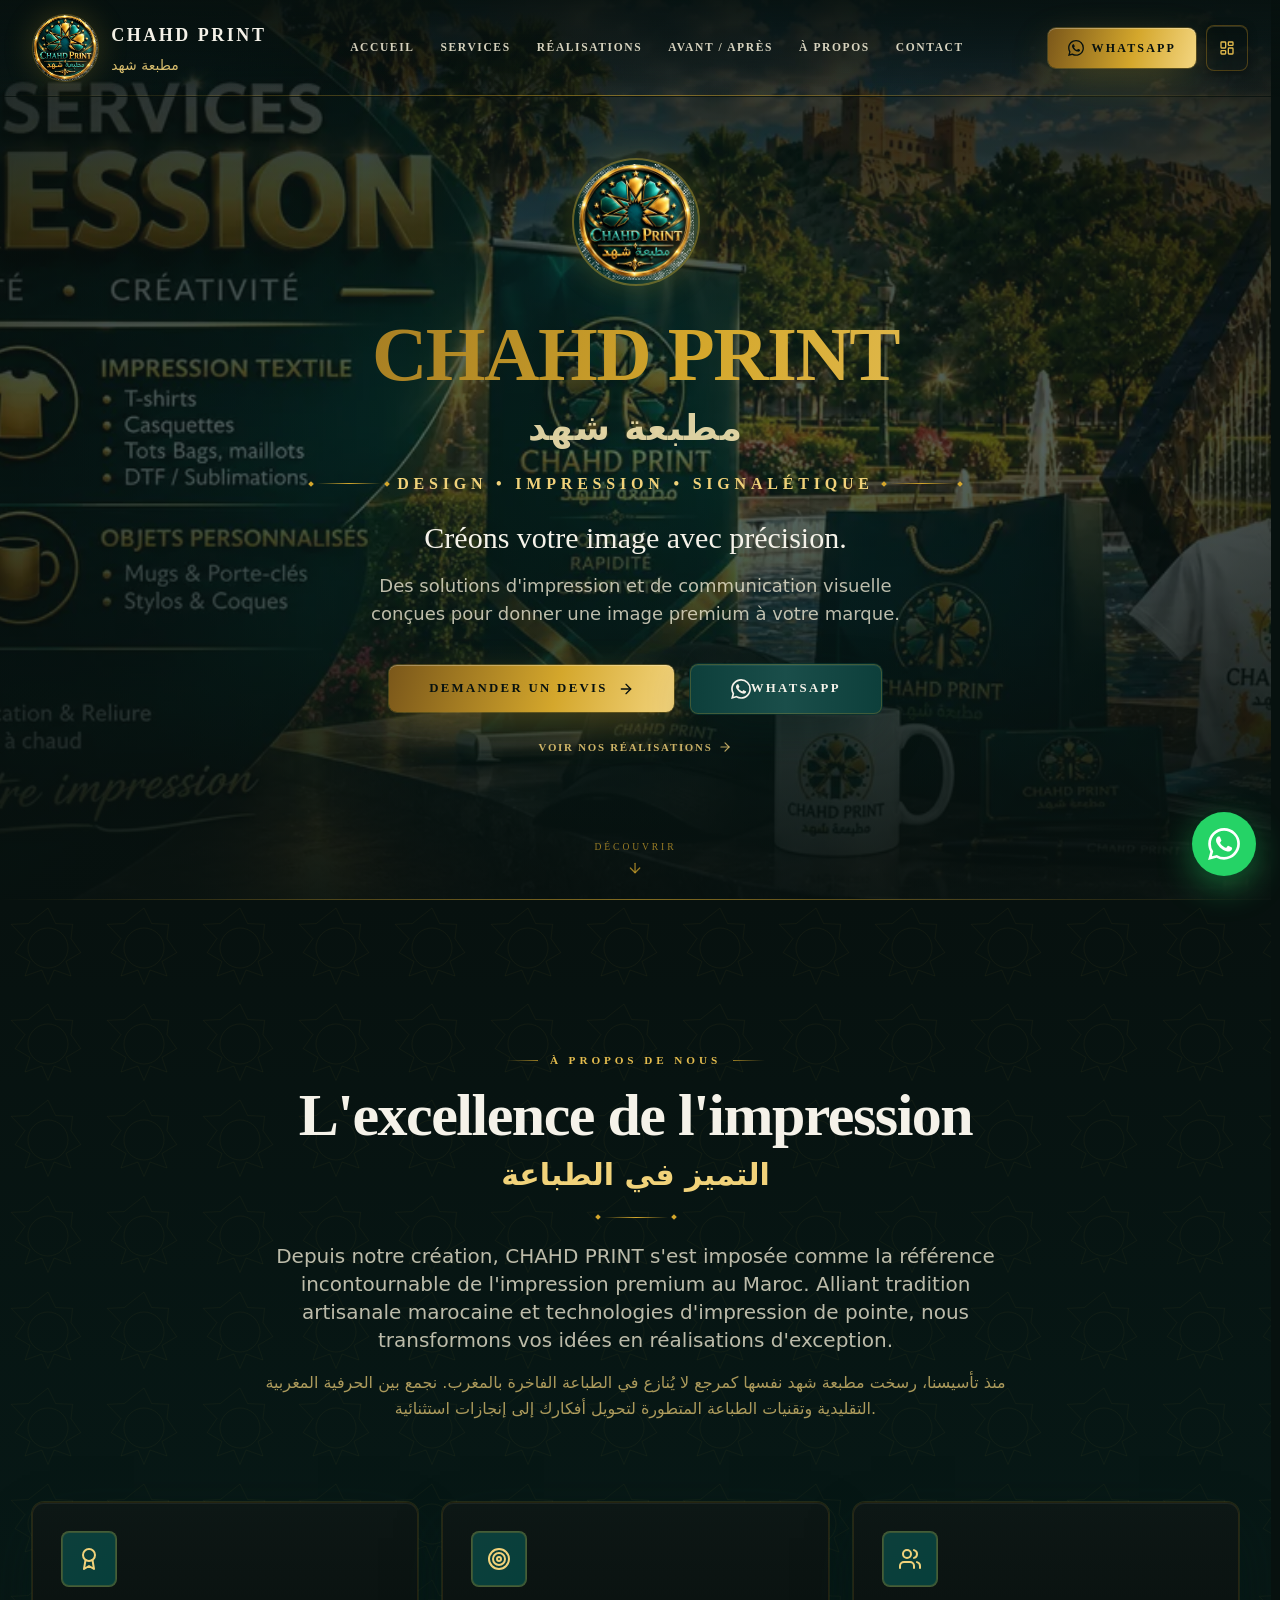
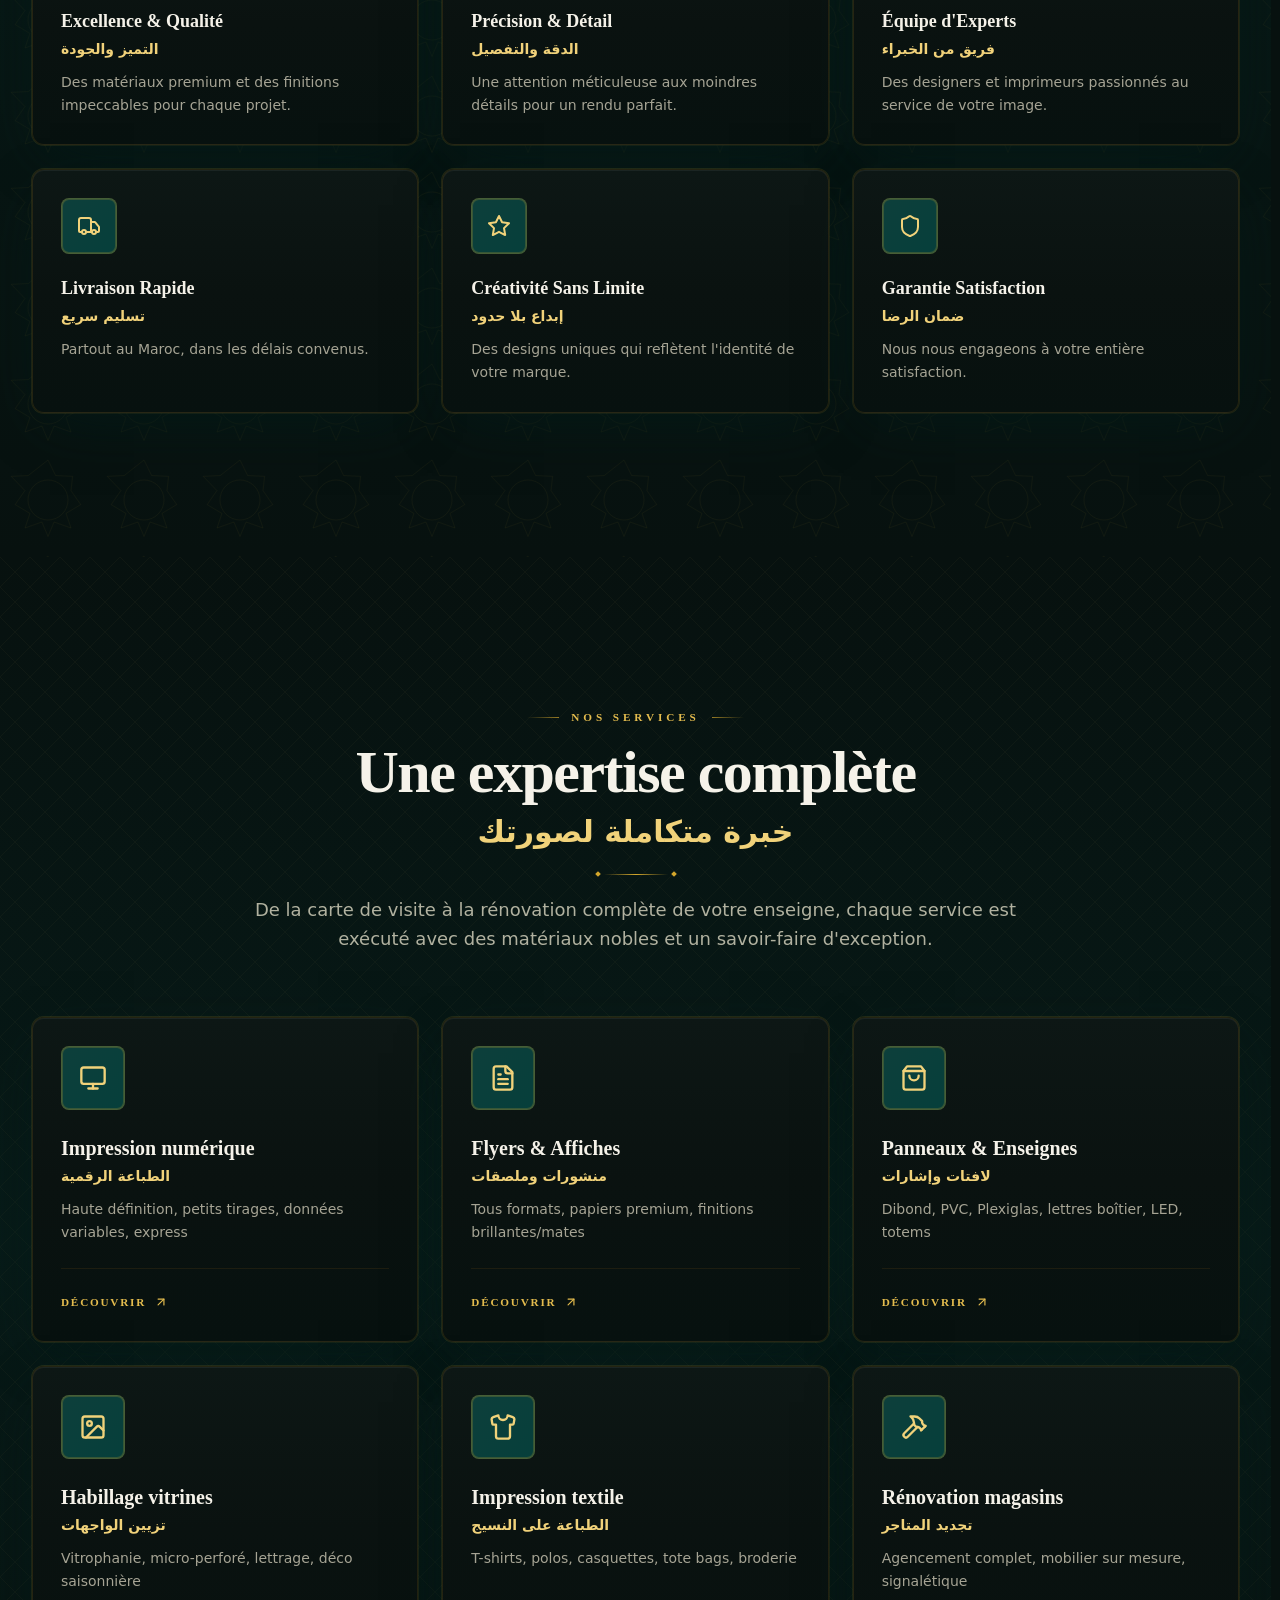
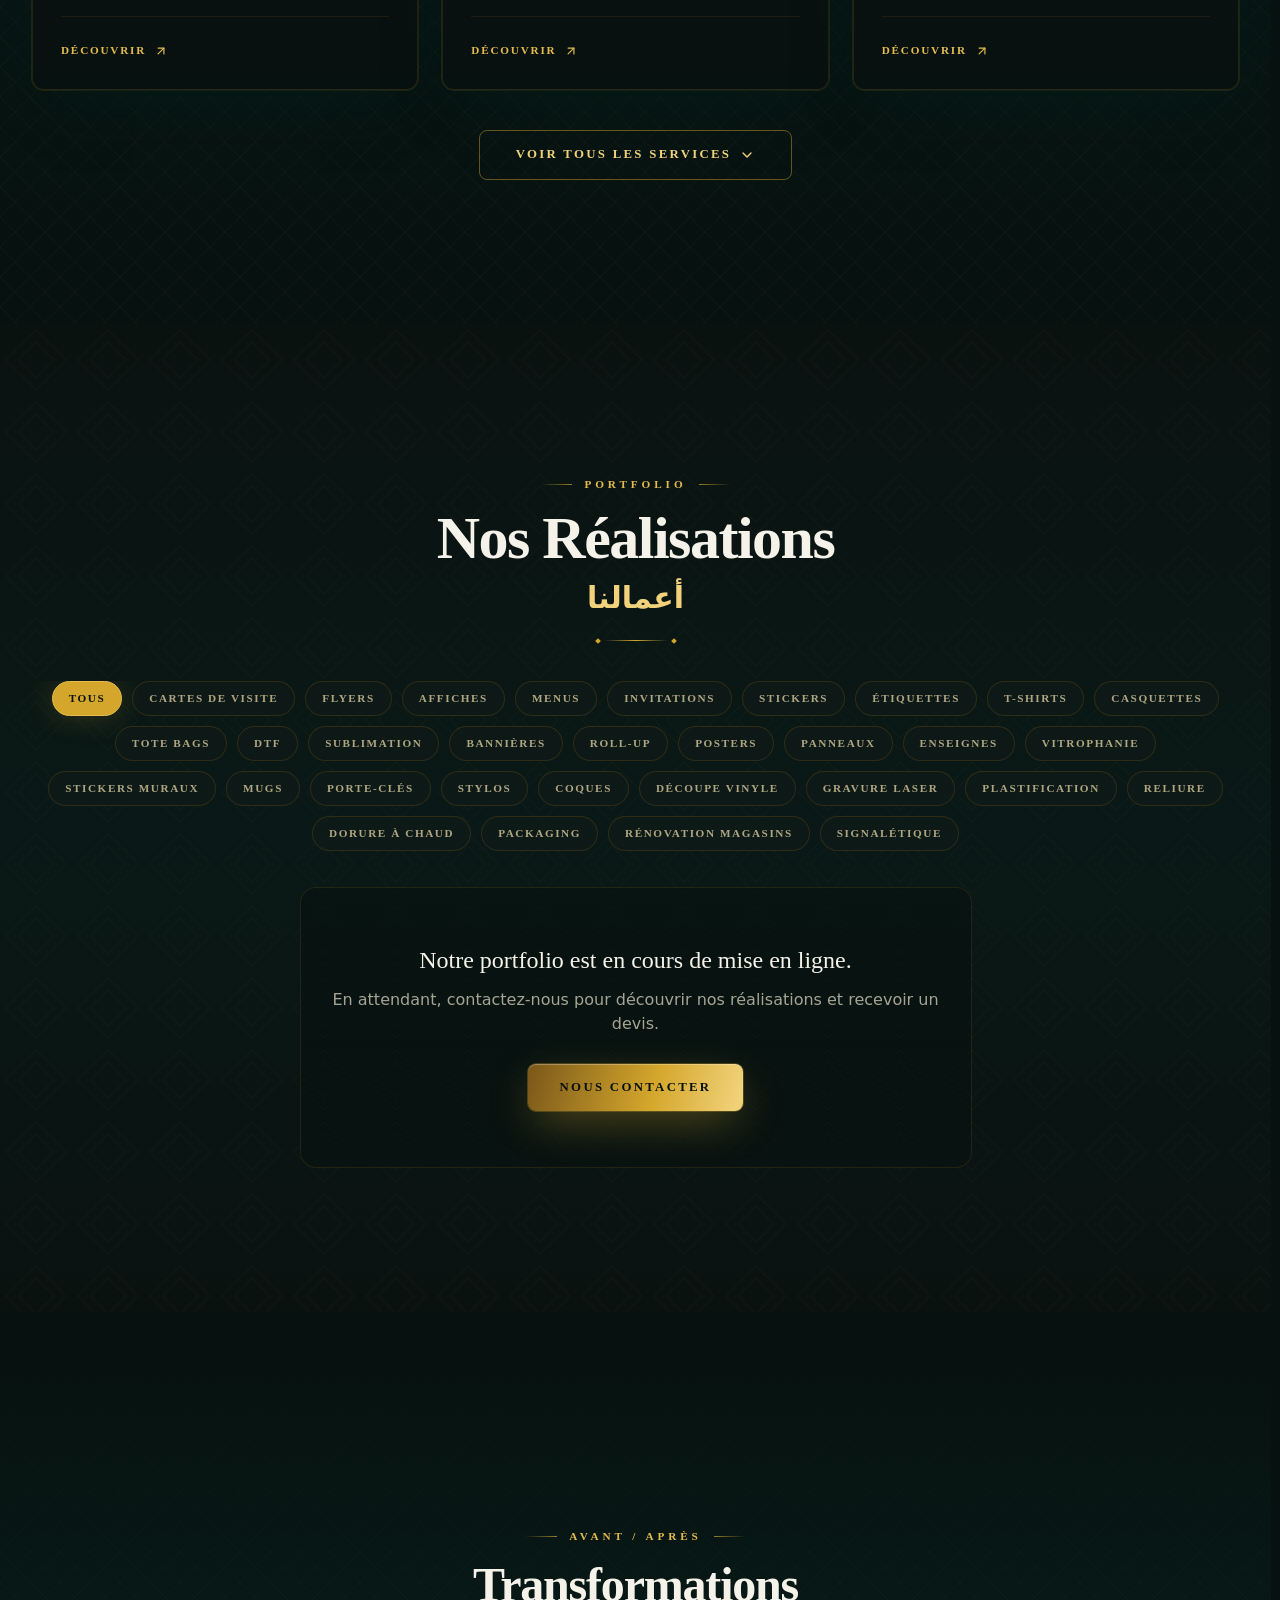
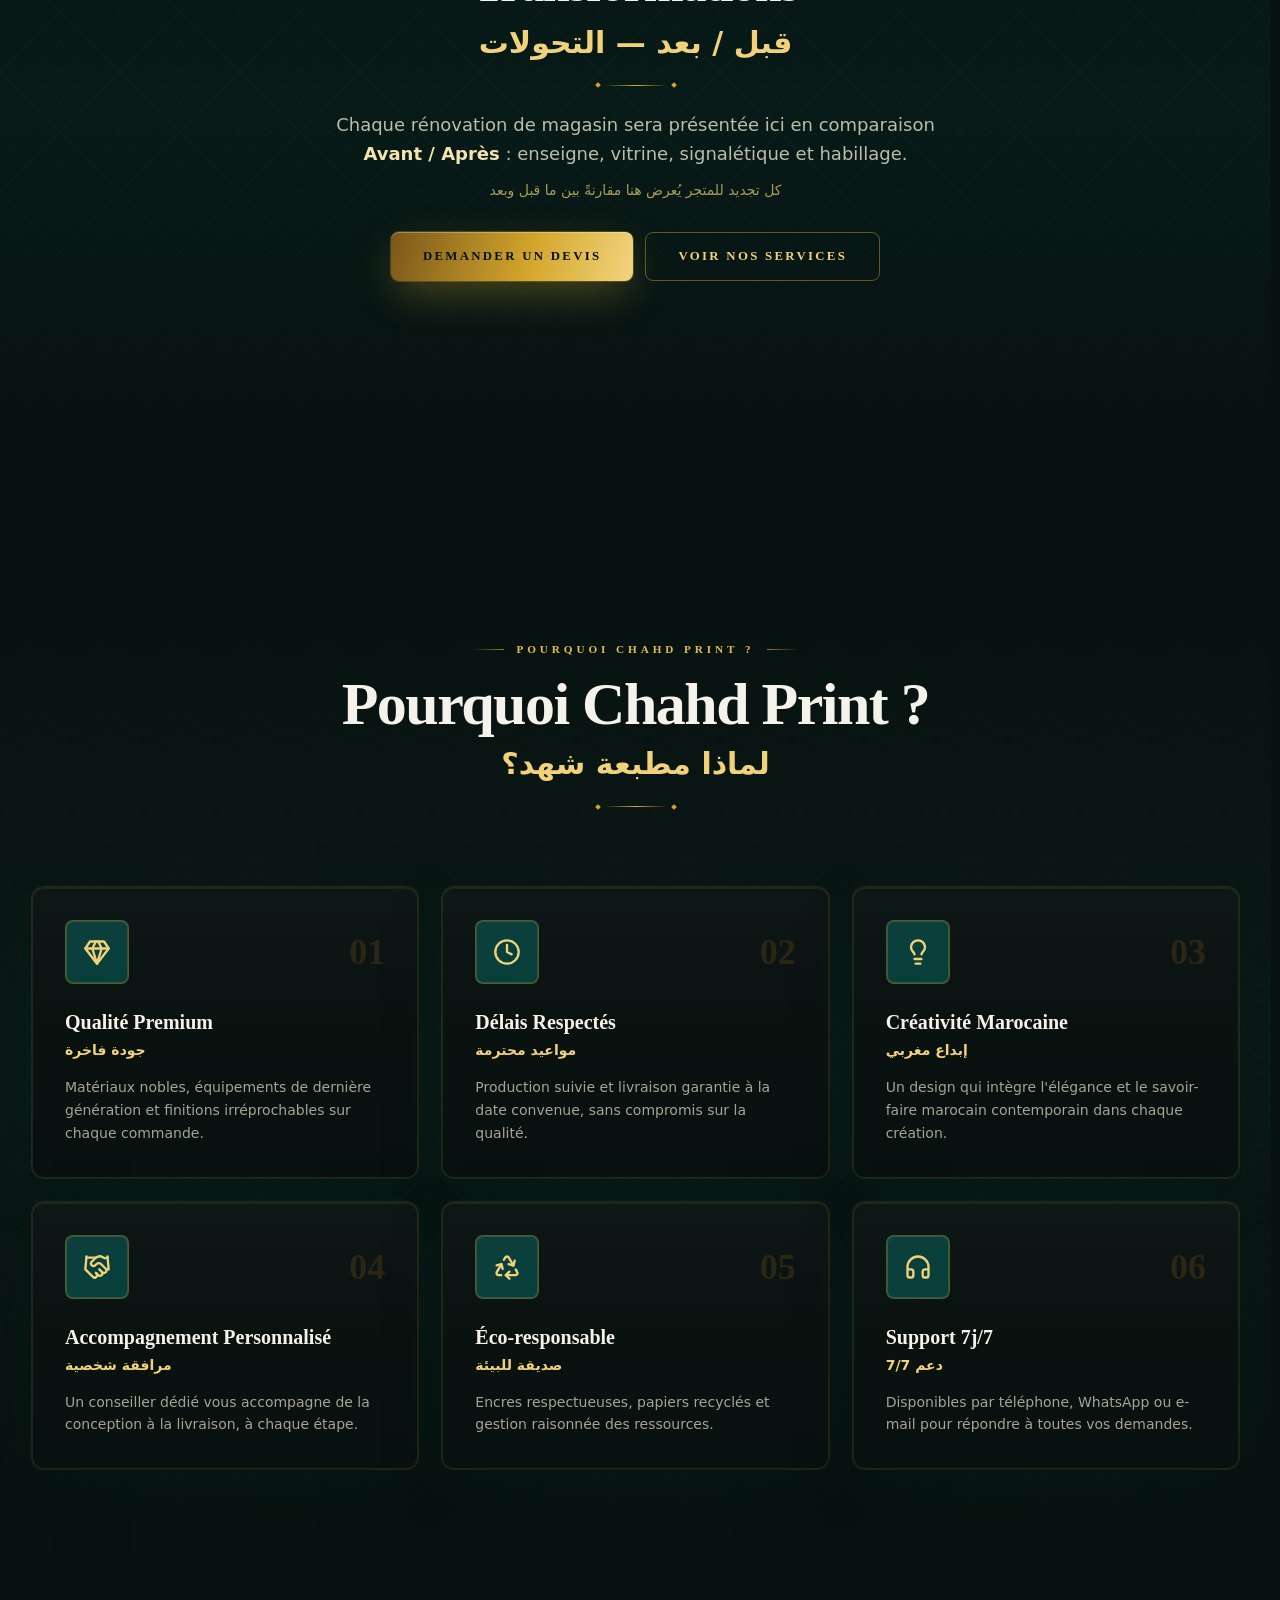
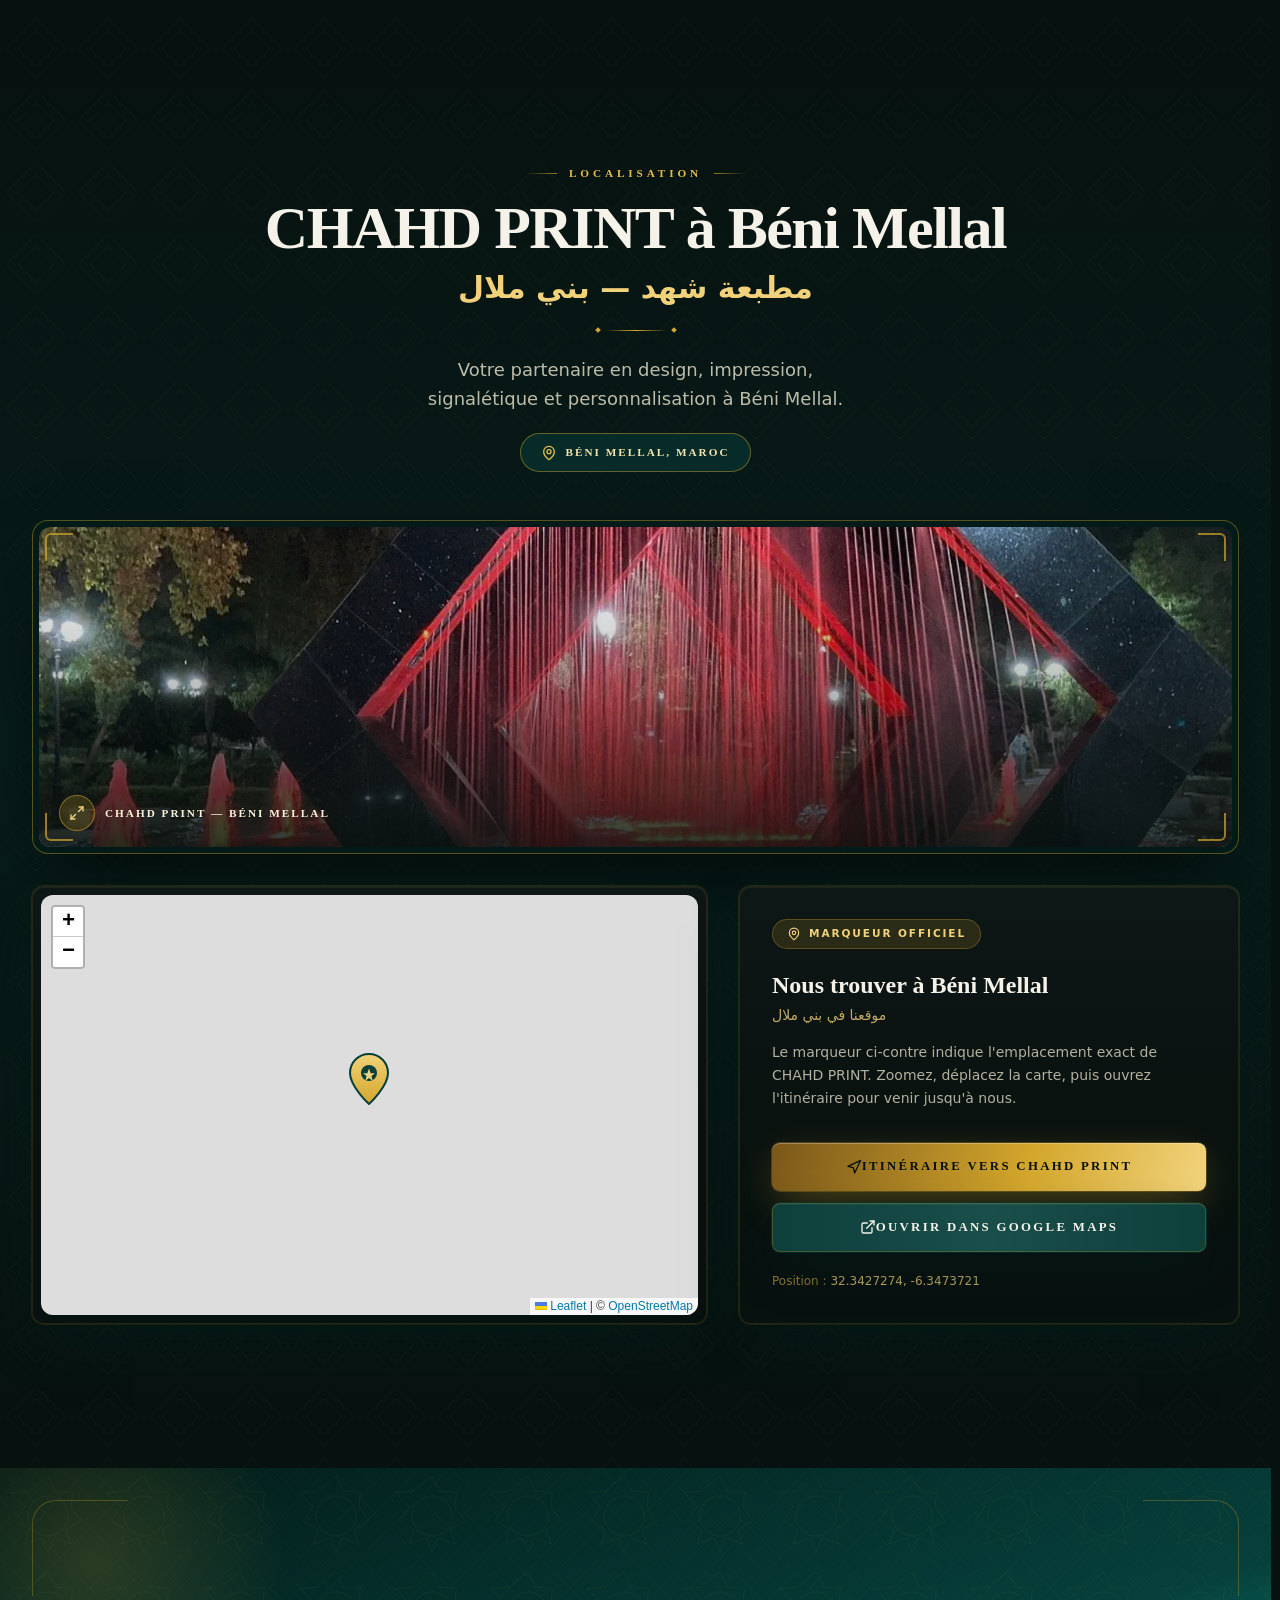
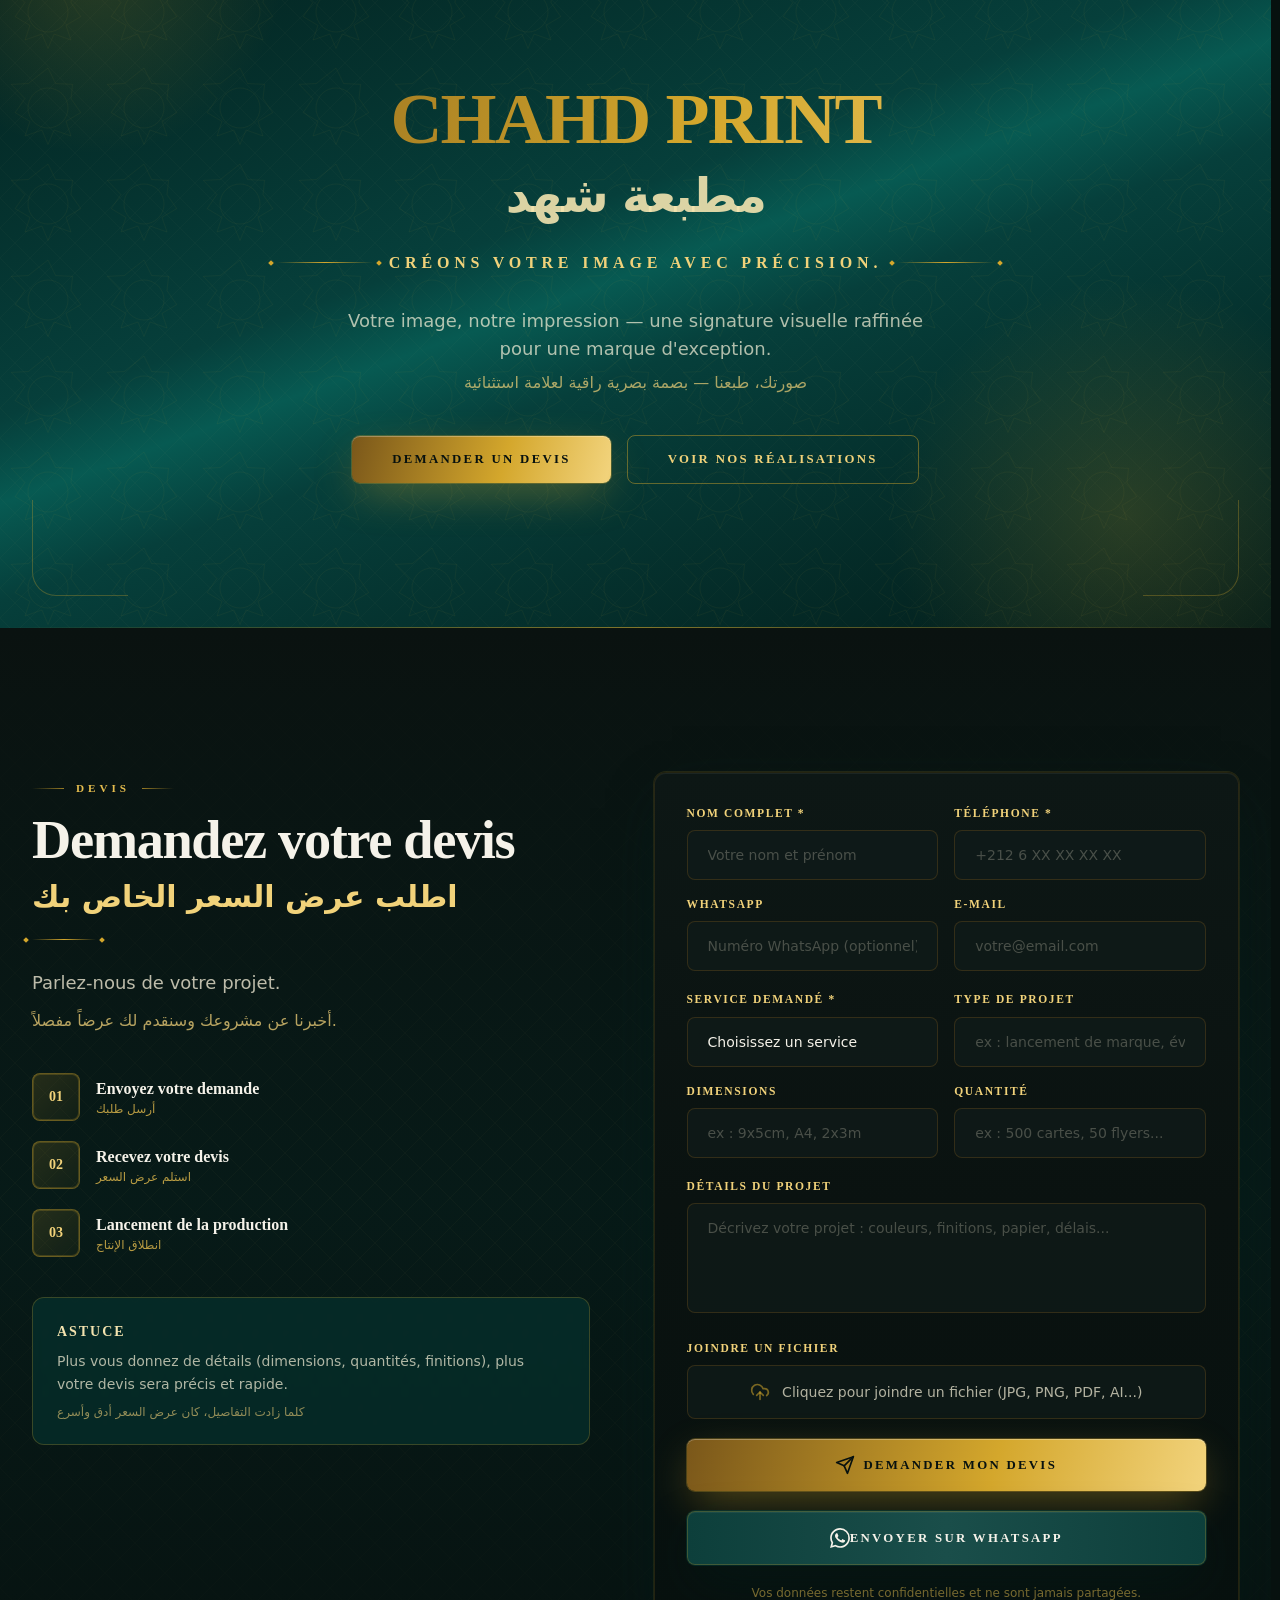
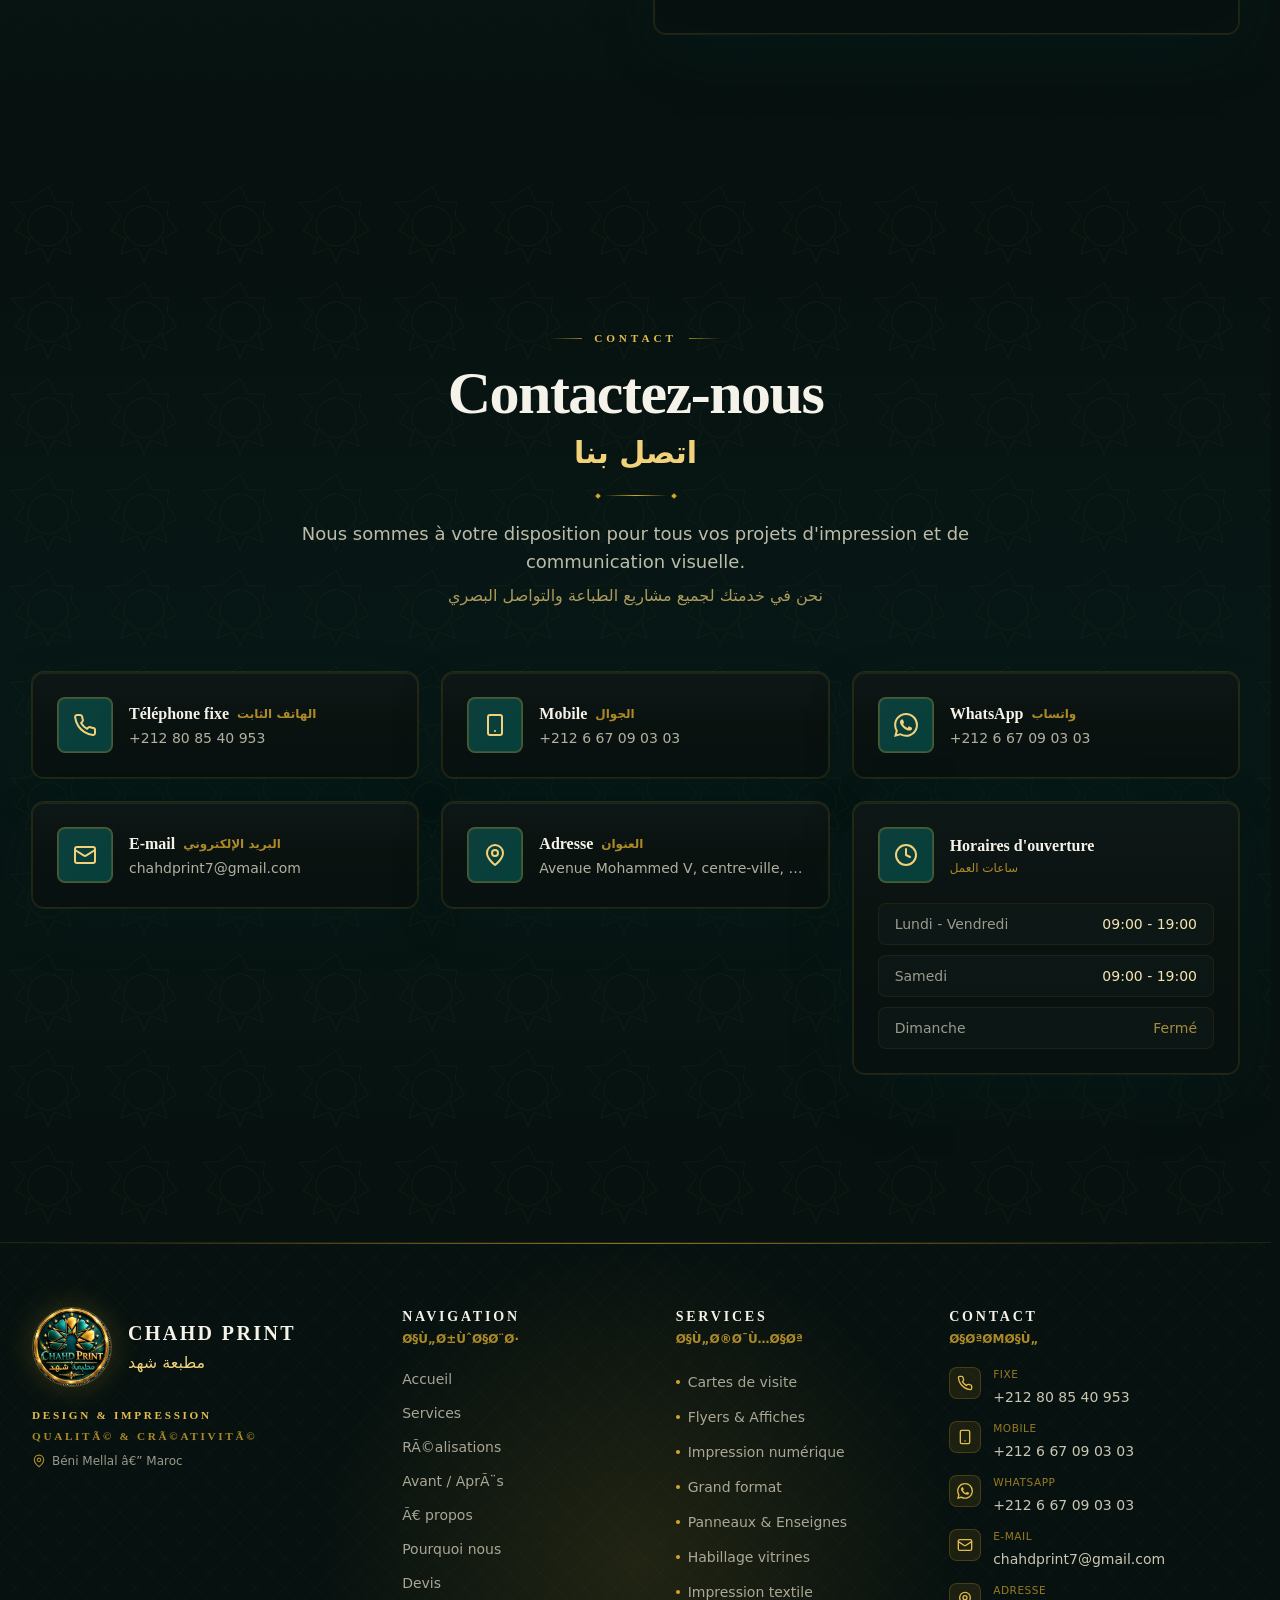
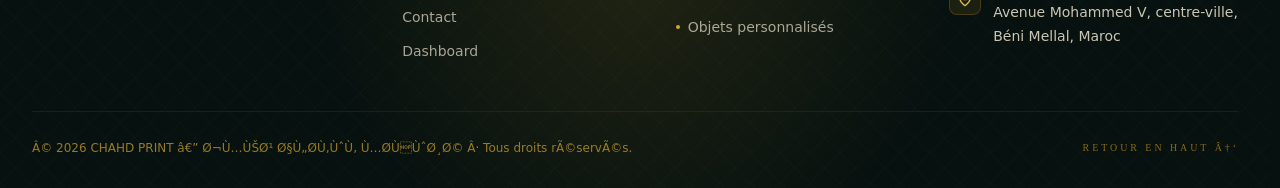
==== commit 46d56821: "Premium redesign: hero, navbar, chatbot panel, empty gallery states, WebP images, SEO title, accessi" ====
--- a/index.html
+++ b/index.html
@@ -1 +1 @@
-<!DOCTYPE html><html lang="fr" dir="ltr" class="__variable_f367f3 __variable_d59ba8 __variable_198f34 __variable_9f7a0a __variable_7bc036"><head><meta charSet="utf-8"/><meta name="viewport" content="width=device-width, initial-scale=1, maximum-scale=5"/><link rel="preload" as="image" href="/images/logo-transparent.png"/><link rel="preload" as="image" href="/images/banner.png"/><link rel="stylesheet" href="/_next/static/css/9609f3103b7a68f7.css" data-precedence="next"/><link rel="stylesheet" href="/_next/static/css/d98718d92f8ce59d.css" data-precedence="next"/><link rel="preload" as="script" fetchPriority="low" href="/_next/static/chunks/webpack-c2ec7401252a71f8.js"/><script src="/_next/static/chunks/fd9d1056-ebc592d1260611cd.js" async=""></script><script src="/_next/static/chunks/23-b095b1bd3ade3b04.js" async=""></script><script src="/_next/static/chunks/main-app-0d3b9f4c0a02790e.js" async=""></script><script src="/_next/static/chunks/459-7a2c7b663ba8a6e5.js" async=""></script><script src="/_next/static/chunks/72-4a7ecbc2c913aade.js" async=""></script><script src="/_next/static/chunks/app/page-0bd4bcb6359491ed.js" async=""></script><script src="/_next/static/chunks/app/layout-767edc87dd8061a7.js" async=""></script><link rel="preconnect" href="https://fonts.googleapis.com"/><link rel="preconnect" href="https://fonts.gstatic.com" crossorigin="anonymous"/><meta name="theme-color" content="#063f3b"/><title>CHAHD PRINT | Design &amp; Impression Premium au Maroc</title><meta name="description" content="CHAHD PRINT – Imprimerie, design, impression numérique, grand format, impression textile (DTF), enseignes, signalétique, packaging, gravure laser et rénovation de magasins à Béni Mellal, Maroc."/><meta name="author" content="CHAHD PRINT"/><link rel="manifest" href="/manifest.webmanifest" crossorigin="use-credentials"/><meta name="keywords" content="CHAHD PRINT,مطبعة شهد,imprimerie Béni Mellal,impression Béni Mellal,design Béni Mellal,enseigne Béni Mellal,impression grand format Béni Mellal,DTF Béni Mellal,signalétique Béni Mellal,rénovation magasin Béni Mellal,cartes de visite,flyers,packaging,gravure laser,communication visuelle,Béni Mellal,Maroc"/><meta name="creator" content="CHAHD PRINT"/><meta name="publisher" content="CHAHD PRINT"/><meta name="robots" content="index, follow"/><link rel="canonical" href="https://chahd-print.github.io/"/><meta property="og:title" content="CHAHD PRINT | Design &amp; Impression Premium au Maroc"/><meta property="og:description" content="Design, impression numérique, grand format, textile, enseignes et rénovation de magasins au Maroc."/><meta property="og:url" content="https://chahd-print.github.io/"/><meta property="og:site_name" content="CHAHD PRINT"/><meta property="og:locale" content="fr_MA"/><meta property="og:image" content="https://chahd-print.github.io/images/banner.png"/><meta property="og:image:width" content="2048"/><meta property="og:image:height" content="1024"/><meta property="og:image:alt" content="CHAHD PRINT — Design &amp; Impression Premium au Maroc"/><meta property="og:type" content="website"/><meta name="twitter:card" content="summary_large_image"/><meta name="twitter:title" content="CHAHD PRINT | Design &amp; Impression Premium au Maroc"/><meta name="twitter:description" content="Votre partenaire premium pour l&#x27;impression et la communication visuelle au Maroc."/><meta name="twitter:image" content="https://chahd-print.github.io/images/banner.png"/><link rel="shortcut icon" href="/favicon.ico"/><link rel="icon" href="/favicon.ico"/><link rel="icon" href="/pwa/icon-192.png" sizes="192x192" type="image/png"/><link rel="icon" href="/pwa/icon-512.png" sizes="512x512" type="image/png"/><link rel="apple-touch-icon" href="/pwa/apple-touch-icon.png"/><script type="application/ld+json">{"@context":"https://schema.org","@type":"LocalBusiness","@id":"https://chahd-print.github.io#business","name":"CHAHD PRINT — مطبعة شهد","image":["https://chahd-print.github.io/images/logo.png","https://chahd-print.github.io/images/banner.png"],"url":"https://chahd-print.github.io","telephone":"+212-808-540-953","email":"chahdprint7@gmail.com","address":{"@type":"PostalAddress","addressCountry":"MA","addressLocality":"Béni Mellal","streetAddress":"Avenue Mohammed V, centre-ville","addressRegion":"Béni Mellal-Khénifra"},"geo":{"@type":"GeoCoordinates","latitude":32.3427274,"longitude":-6.3473721},"hasMap":"https://maps.app.goo.gl/GR8CZnW5Dp1ED7SG6","areaServed":"MA","priceRange":"$$","currenciesAccepted":"MAD","openingHoursSpecification":[{"@type":"OpeningHoursSpecification","dayOfWeek":["Monday","Tuesday","Wednesday","Thursday","Friday","Saturday"],"opens":"09:00","closes":"19:00"}],"sameAs":["https://facebook.com/chahdprint","https://instagram.com/chahdprint","https://tiktok.com/@chahdprint"]}</script><script type="application/ld+json">{"@context":"https://schema.org","@type":"Service","serviceType":"Impression numérique, grand format, textile, enseignes, signalétique, packaging & rénovation de magasins","provider":{"@id":"https://chahd-print.github.io#business"},"areaServed":"MA","offers":{"@type":"Offer","availability":"https://schema.org/InStock","priceCurrency":"MAD"}}</script><script type="application/ld+json">{"@context":"https://schema.org","@type":"WebSite","@id":"https://chahd-print.github.io#website","url":"https://chahd-print.github.io","name":"CHAHD PRINT","inLanguage":"fr-MA","publisher":{"@id":"https://chahd-print.github.io#business"}}</script><script src="/_next/static/chunks/polyfills-78c92fac7aa8fdd8.js" noModule=""></script></head><body class="min-h-screen bg-elegant-black-950 text-[#f1eedf] antialiased"><div class="min-h-screen bg-elegant-black-950"><header class="fixed top-0 left-0 right-0 z-50 transition-all duration-500 bg-gradient-to-b from-elegant-black-950/80 to-transparent border-b border-transparent"><div class="absolute bottom-0 left-0 right-0 h-px bg-[linear-gradient(90deg,transparent,rgba(212,167,44,0.55),transparent)]" aria-hidden="true"></div><nav class="section-container" aria-label="Navigation principale"><div class="flex items-center justify-between h-20 lg:h-24"><a class="flex items-center gap-3 group shrink-0" aria-label="CHAHD PRINT - Accueil" href="#accueil"><div class="logo-shimmer relative w-14 h-14 md:w-[4.4rem] md:h-[4.4rem] overflow-hidden rounded-full border border-gold-500/35 shadow-glow-gold"><img src="/images/logo-transparent.png" alt="CHAHD PRINT" class="w-full h-full object-contain"/></div><div class="hidden sm:block leading-none"><span class="block font-display font-bold tracking-[0.14em] text-creme-100 text-base md:text-lg whitespace-nowrap">CHAHD PRINT</span><span class="block font-arabic text-gold-300/90 text-sm mt-1.5">مطبعة شهد</span></div></a><div class="hidden 2xl:flex items-center gap-0.5"><a class="relative px-3.5 2xl:px-4 py-2.5 text-[0.72rem] font-display font-semibold uppercase tracking-[0.14em] text-gold-100/85 hover:text-gold-300 transition-colors duration-300 group whitespace-nowrap" href="#accueil">Accueil<span class="absolute bottom-0 left-1/2 -translate-x-1/2 w-0 group-hover:w-2/3 h-px bg-gradient-to-r from-transparent via-gold-400 to-transparent transition-all duration-400"></span></a><a class="relative px-3.5 2xl:px-4 py-2.5 text-[0.72rem] font-display font-semibold uppercase tracking-[0.14em] text-gold-100/85 hover:text-gold-300 transition-colors duration-300 group whitespace-nowrap" href="#apropos">À propos<span class="absolute bottom-0 left-1/2 -translate-x-1/2 w-0 group-hover:w-2/3 h-px bg-gradient-to-r from-transparent via-gold-400 to-transparent transition-all duration-400"></span></a><a class="relative px-3.5 2xl:px-4 py-2.5 text-[0.72rem] font-display font-semibold uppercase tracking-[0.14em] text-gold-100/85 hover:text-gold-300 transition-colors duration-300 group whitespace-nowrap" href="#services">Services<span class="absolute bottom-0 left-1/2 -translate-x-1/2 w-0 group-hover:w-2/3 h-px bg-gradient-to-r from-transparent via-gold-400 to-transparent transition-all duration-400"></span></a><a class="relative px-3.5 2xl:px-4 py-2.5 text-[0.72rem] font-display font-semibold uppercase tracking-[0.14em] text-gold-100/85 hover:text-gold-300 transition-colors duration-300 group whitespace-nowrap" href="#realisations">Réalisations<span class="absolute bottom-0 left-1/2 -translate-x-1/2 w-0 group-hover:w-2/3 h-px bg-gradient-to-r from-transparent via-gold-400 to-transparent transition-all duration-400"></span></a><a class="relative px-3.5 2xl:px-4 py-2.5 text-[0.72rem] font-display font-semibold uppercase tracking-[0.14em] text-gold-100/85 hover:text-gold-300 transition-colors duration-300 group whitespace-nowrap" href="#avant-apres">Avant / Après<span class="absolute bottom-0 left-1/2 -translate-x-1/2 w-0 group-hover:w-2/3 h-px bg-gradient-to-r from-transparent via-gold-400 to-transparent transition-all duration-400"></span></a><a class="relative px-3.5 2xl:px-4 py-2.5 text-[0.72rem] font-display font-semibold uppercase tracking-[0.14em] text-gold-100/85 hover:text-gold-300 transition-colors duration-300 group whitespace-nowrap" href="#pourquoi">Pourquoi nous<span class="absolute bottom-0 left-1/2 -translate-x-1/2 w-0 group-hover:w-2/3 h-px bg-gradient-to-r from-transparent via-gold-400 to-transparent transition-all duration-400"></span></a><a class="relative px-3.5 2xl:px-4 py-2.5 text-[0.72rem] font-display font-semibold uppercase tracking-[0.14em] text-gold-100/85 hover:text-gold-300 transition-colors duration-300 group whitespace-nowrap" href="#devis">Devis<span class="absolute bottom-0 left-1/2 -translate-x-1/2 w-0 group-hover:w-2/3 h-px bg-gradient-to-r from-transparent via-gold-400 to-transparent transition-all duration-400"></span></a><a class="relative px-3.5 2xl:px-4 py-2.5 text-[0.72rem] font-display font-semibold uppercase tracking-[0.14em] text-gold-100/85 hover:text-gold-300 transition-colors duration-300 group whitespace-nowrap" href="#contact">Contact<span class="absolute bottom-0 left-1/2 -translate-x-1/2 w-0 group-hover:w-2/3 h-px bg-gradient-to-r from-transparent via-gold-400 to-transparent transition-all duration-400"></span></a></div><div class="hidden 2xl:flex items-center gap-3"><a href="https://wa.me/212667090303?text=Bonjour%20CHAHD%20PRINT%2C%20je%20souhaite%20demander%20un%20devis." target="_blank" rel="noopener noreferrer" class="btn-gold-3d px-6 py-3 text-xs flex items-center gap-2.5 rounded-lg whitespace-nowrap"><svg xmlns="http://www.w3.org/2000/svg" width="24" height="24" viewBox="0 0 24 24" fill="none" stroke="currentColor" stroke-width="2" stroke-linecap="round" stroke-linejoin="round" class="lucide lucide-message-square w-4 h-4"><path d="M21 15a2 2 0 0 1-2 2H7l-4 4V5a2 2 0 0 1 2-2h14a2 2 0 0 1 2 2z"></path></svg><span>WhatsApp</span></a><a title="Accéder au dashboard" aria-label="Accéder au dashboard" class="group flex items-center gap-2 h-[46px] px-3 rounded-lg border border-gold-700/45 bg-gradient-to-b from-gold-500/12 to-gold-600/5 text-gold-400 hover:text-gold-200 hover:border-gold-500/65 shadow-[0_2px_8px_rgba(0,0,0,0.35),inset_0_1px_0_rgba(241,210,122,0.18)] transition-all" href="/admin/"><svg xmlns="http://www.w3.org/2000/svg" width="24" height="24" viewBox="0 0 24 24" fill="none" stroke="currentColor" stroke-width="2" stroke-linecap="round" stroke-linejoin="round" class="lucide lucide-layout-dashboard w-4 h-4"><rect width="7" height="9" x="3" y="3" rx="1"></rect><rect width="7" height="5" x="14" y="3" rx="1"></rect><rect width="7" height="9" x="14" y="12" rx="1"></rect><rect width="7" height="5" x="3" y="16" rx="1"></rect></svg><span class="hidden 2xl:inline-block text-[0.64rem] font-display font-semibold uppercase tracking-[0.14em] whitespace-nowrap">Dashboard</span></a></div><button class="2xl:hidden p-2.5 -mr-2 text-gold-200 hover:text-gold-100 transition-colors" aria-label="Ouvrir le menu" aria-expanded="false" aria-controls="mobile-menu"><svg xmlns="http://www.w3.org/2000/svg" width="24" height="24" viewBox="0 0 24 24" fill="none" stroke="currentColor" stroke-width="2" stroke-linecap="round" stroke-linejoin="round" class="lucide lucide-menu w-7 h-7"><line x1="4" x2="20" y1="12" y2="12"></line><line x1="4" x2="20" y1="6" y2="6"></line><line x1="4" x2="20" y1="18" y2="18"></line></svg></button></div></nav></header><main><section id="accueil" class="relative min-h-[100dvh] flex items-center justify-center overflow-hidden bg-elegant-black-950" aria-labelledby="hero-title"><div class="absolute inset-0" aria-hidden="true"><img src="/images/banner.png" alt="" class="w-full h-full object-cover object-center animate-slow-zoom"/><div class="absolute inset-0 bg-[radial-gradient(ellipse_at_center,rgba(6,63,59,0.72)_0%,rgba(3,27,24,0.9)_55%,rgba(7,17,15,0.96)_100%)]"></div></div><div class="absolute inset-0 bg-marocain-star opacity-70 pointer-events-none" aria-hidden="true"></div><div class="absolute inset-0 bg-marocain-geo opacity-60 pointer-events-none" aria-hidden="true"></div><div class="absolute top-1/3 left-1/2 -translate-x-1/2 w-[46rem] max-w-full aspect-square bg-gold-radial animate-glow-soft pointer-events-none" aria-hidden="true"></div><div class="absolute bottom-0 left-0 right-0 h-px bg-[linear-gradient(90deg,transparent,rgba(212,167,44,0.6),transparent)]" aria-hidden="true"></div><div class="relative z-10 section-container py-28 lg:py-36 text-center"><div class="flex justify-center mb-8" style="opacity:0;transform:translateY(36px)"><div class="logo-shimmer relative w-28 h-28 md:w-36 md:h-36 rounded-full border-2 border-gold-500/45 shadow-glow-gold overflow-hidden bg-petrol-900/40 backdrop-blur-sm"><img src="/images/logo-transparent.png" alt="CHAHD PRINT" class="w-full h-full object-contain p-1"/></div></div><h1 id="hero-title" class="heading-premium text-display-lg font-black" style="opacity:0;transform:translateY(36px)"><span class="block text-gold-metallic">CHAHD PRINT</span><span class="block font-arabic text-2xl md:text-4xl mt-3 text-gold-200/90 tracking-wide">مطبعة شهد</span></h1><div class="flex items-center justify-center gap-4 my-7" style="opacity:0;transform:translateY(36px)"><span class="gold-rule-thin" aria-hidden="true"></span><span class="font-display font-semibold uppercase tracking-[0.3em] text-gold-300 text-sm md:text-base">DESIGN &amp; IMPRESSION</span><span class="gold-rule-thin" aria-hidden="true"></span></div><p class="max-w-2xl mx-auto text-lg md:text-2xl text-creme-100/90 font-latin italic leading-relaxed" style="opacity:0;transform:translateY(36px)">« <!-- -->QUALITÉ &amp; CRÉATIVITÉ<!-- --> »</p><p class="max-w-xl mx-auto mt-5 text-base md:text-lg text-gold-100/70 leading-relaxed text-balance" style="opacity:0;transform:translateY(36px)">Des solutions d&#x27;impression et de communication visuelle conçues pour donner une image premium à votre marque.</p><div class="mt-10 flex flex-col sm:flex-row items-center justify-center gap-4" style="opacity:0;transform:translateY(36px)"><a href="#devis" class="btn-gold-3d w-full sm:w-auto px-10 rounded-lg"><span>Demander un devis</span><svg xmlns="http://www.w3.org/2000/svg" width="24" height="24" viewBox="0 0 24 24" fill="none" stroke="currentColor" stroke-width="2" stroke-linecap="round" stroke-linejoin="round" class="lucide lucide-arrow-right w-4 h-4 ml-2.5"><path d="M5 12h14"></path><path d="m12 5 7 7-7 7"></path></svg></a><a href="https://wa.me/212667090303?text=Bonjour%20CHAHD%20PRINT%2C%20je%20souhaite%20demander%20un%20devis." target="_blank" rel="noopener noreferrer" class="btn-petrol-3d w-full sm:w-auto px-10 rounded-lg"><svg xmlns="http://www.w3.org/2000/svg" width="24" height="24" viewBox="0 0 24 24" fill="none" stroke="currentColor" stroke-width="2" stroke-linecap="round" stroke-linejoin="round" class="lucide lucide-message-square w-4 h-4 mr-2.5"><path d="M21 15a2 2 0 0 1-2 2H7l-4 4V5a2 2 0 0 1 2-2h14a2 2 0 0 1 2 2z"></path></svg><span>WhatsApp</span></a><a href="#realisations" class="btn-gold-outline w-full sm:w-auto px-10 rounded-lg"><span>Voir nos réalisations</span><svg xmlns="http://www.w3.org/2000/svg" width="24" height="24" viewBox="0 0 24 24" fill="none" stroke="currentColor" stroke-width="2" stroke-linecap="round" stroke-linejoin="round" class="lucide lucide-arrow-right w-4 h-4 ml-2.5"><path d="M5 12h14"></path><path d="m12 5 7 7-7 7"></path></svg></a></div><div class="mt-12 inline-flex flex-wrap items-center justify-center gap-x-7 gap-y-3" style="opacity:0;transform:translateY(36px)"><span class="inline-flex items-center gap-2 text-gold-300/80"><svg xmlns="http://www.w3.org/2000/svg" width="24" height="24" viewBox="0 0 24 24" fill="none" stroke="currentColor" stroke-width="2" stroke-linecap="round" stroke-linejoin="round" class="lucide lucide-award w-4 h-4 text-gold-400"><circle cx="12" cy="8" r="6"></circle><path d="M15.477 12.89 17 22l-5-3-5 3 1.523-9.11"></path></svg><span class="font-display font-semibold uppercase tracking-[0.24em] text-xs">QUALITÉ</span></span><span class="inline-flex items-center gap-2 text-gold-300/80"><svg xmlns="http://www.w3.org/2000/svg" width="24" height="24" viewBox="0 0 24 24" fill="none" stroke="currentColor" stroke-width="2" stroke-linecap="round" stroke-linejoin="round" class="lucide lucide-zap w-4 h-4 text-gold-400"><path d="M4 14a1 1 0 0 1-.78-1.63l9.9-10.2a.5.5 0 0 1 .86.46l-1.92 6.02A1 1 0 0 0 13 10h7a1 1 0 0 1 .78 1.63l-9.9 10.2a.5.5 0 0 1-.86-.46l1.92-6.02A1 1 0 0 0 11 14z"></path></svg><span class="font-display font-semibold uppercase tracking-[0.24em] text-xs">RAPIDITÉ</span></span><span class="inline-flex items-center gap-2 text-gold-300/80"><svg xmlns="http://www.w3.org/2000/svg" width="24" height="24" viewBox="0 0 24 24" fill="none" stroke="currentColor" stroke-width="2" stroke-linecap="round" stroke-linejoin="round" class="lucide lucide-pen-tool w-4 h-4 text-gold-400"><path d="m12 19 7-7 3 3-7 7-3-3z"></path><path d="m18 13-1.5-7.5L2 2l3.5 14.5L13 18l5-5z"></path><path d="m2 2 7.586 7.586"></path><circle cx="11" cy="11" r="2"></circle></svg><span class="font-display font-semibold uppercase tracking-[0.24em] text-xs">CRÉATIVITÉ</span></span></div></div><div class="absolute bottom-7 left-1/2 -translate-x-1/2 z-10" aria-hidden="true" style="opacity:0"><div class="flex flex-col items-center gap-2 text-gold-500/70"><span class="font-display uppercase tracking-[0.3em] text-[0.6rem]">Découvrir</span><div class="w-px h-10 bg-gradient-to-b from-gold-500/0 via-gold-500/70 to-gold-500/0 animate-bounce-slow"></div></div></div></section><section id="apropos" class="section-padding relative overflow-hidden bg-elegant-black-950 arabesque-bg" aria-labelledby="about-title"><div class="absolute inset-0 bg-gradient-to-b from-transparent via-petrol-900/15 to-transparent" aria-hidden="true"></div><div class="relative section-container"><div class="text-center mb-16 md:mb-20" style="opacity:0;transform:translateY(28px)"><span class="section-kicker">À propos de nous</span><h2 id="about-title" class="heading-premium text-4xl md:text-5xl lg:text-6xl mt-4 mb-3">L&#x27;excellence de l&#x27;impression</h2><span class="block heading-arabic text-2xl md:text-3xl mb-6">التميز في الطباعة</span><div class="flex items-center justify-center gap-4 mb-6"><span class="gold-rule-thin" aria-hidden="true"></span></div><p class="text-lg md:text-xl max-w-3xl mx-auto text-gold-100/75 leading-relaxed">Depuis notre création, CHAHD PRINT s&#x27;est imposée comme la référence incontournable de l&#x27;impression premium au Maroc. Alliant tradition artisanale marocaine et technologies d&#x27;impression de pointe, nous transformons vos idées en réalisations d&#x27;exception.</p><p class="font-arabic text-base max-w-3xl mx-auto text-gold-300/70 leading-relaxed mt-4">منذ تأسيسنا، رسخت مطبعة شهد نفسها كمرجع لا يُنازع في الطباعة الفاخرة بالمغرب. نجمع بين الحرفية المغربية التقليدية وتقنيات الطباعة المتطورة لتحويل أفكارك إلى إنجازات استثنائية.</p></div><div class="grid sm:grid-cols-2 lg:grid-cols-3 gap-5 md:gap-6"><div class="h-full" style="opacity:0;transform:translateY(28px)"><div class="card-service h-full p-7 group"><div class="absolute top-0 left-0 right-0 h-px bg-[linear-gradient(90deg,transparent,rgba(212,167,44,0.5),transparent)] opacity-0 group-hover:opacity-100 transition-opacity duration-500"></div><div class="relative mb-5 w-fit"><div class="inline-flex items-center justify-center w-14 h-14 rounded-lg bg-gradient-to-br from-petrol-800 to-petrol-900 border border-gold-500/30 shadow-inner-gold transition-all duration-500 group-hover:shadow-glow-gold group-hover:border-gold-500/60"><svg xmlns="http://www.w3.org/2000/svg" width="24" height="24" viewBox="0 0 24 24" fill="none" stroke="currentColor" stroke-width="2" stroke-linecap="round" stroke-linejoin="round" class="lucide lucide-award w-6 h-6 text-gold-300 transition-transform duration-500 group-hover:scale-110"><circle cx="12" cy="8" r="6"></circle><path d="M15.477 12.89 17 22l-5-3-5 3 1.523-9.11"></path></svg></div></div><h3 class="font-latin font-bold text-lg text-creme-100 mb-1">Excellence &amp; Qualité</h3><h4 class="heading-arabic text-sm mb-3">التميز والجودة</h4><p class="text-sm text-gold-100/65 leading-relaxed">Des matériaux premium et des finitions impeccables pour chaque projet.</p></div></div><div class="h-full" style="opacity:0;transform:translateY(28px)"><div class="card-service h-full p-7 group"><div class="absolute top-0 left-0 right-0 h-px bg-[linear-gradient(90deg,transparent,rgba(212,167,44,0.5),transparent)] opacity-0 group-hover:opacity-100 transition-opacity duration-500"></div><div class="relative mb-5 w-fit"><div class="inline-flex items-center justify-center w-14 h-14 rounded-lg bg-gradient-to-br from-petrol-800 to-petrol-900 border border-gold-500/30 shadow-inner-gold transition-all duration-500 group-hover:shadow-glow-gold group-hover:border-gold-500/60"><svg xmlns="http://www.w3.org/2000/svg" width="24" height="24" viewBox="0 0 24 24" fill="none" stroke="currentColor" stroke-width="2" stroke-linecap="round" stroke-linejoin="round" class="lucide lucide-target w-6 h-6 text-gold-300 transition-transform duration-500 group-hover:scale-110"><circle cx="12" cy="12" r="10"></circle><circle cx="12" cy="12" r="6"></circle><circle cx="12" cy="12" r="2"></circle></svg></div></div><h3 class="font-latin font-bold text-lg text-creme-100 mb-1">Précision &amp; Détail</h3><h4 class="heading-arabic text-sm mb-3">الدقة والتفصيل</h4><p class="text-sm text-gold-100/65 leading-relaxed">Une attention méticuleuse aux moindres détails pour un rendu parfait.</p></div></div><div class="h-full" style="opacity:0;transform:translateY(28px)"><div class="card-service h-full p-7 group"><div class="absolute top-0 left-0 right-0 h-px bg-[linear-gradient(90deg,transparent,rgba(212,167,44,0.5),transparent)] opacity-0 group-hover:opacity-100 transition-opacity duration-500"></div><div class="relative mb-5 w-fit"><div class="inline-flex items-center justify-center w-14 h-14 rounded-lg bg-gradient-to-br from-petrol-800 to-petrol-900 border border-gold-500/30 shadow-inner-gold transition-all duration-500 group-hover:shadow-glow-gold group-hover:border-gold-500/60"><svg xmlns="http://www.w3.org/2000/svg" width="24" height="24" viewBox="0 0 24 24" fill="none" stroke="currentColor" stroke-width="2" stroke-linecap="round" stroke-linejoin="round" class="lucide lucide-users w-6 h-6 text-gold-300 transition-transform duration-500 group-hover:scale-110"><path d="M16 21v-2a4 4 0 0 0-4-4H6a4 4 0 0 0-4 4v2"></path><circle cx="9" cy="7" r="4"></circle><path d="M22 21v-2a4 4 0 0 0-3-3.87"></path><path d="M16 3.13a4 4 0 0 1 0 7.75"></path></svg></div></div><h3 class="font-latin font-bold text-lg text-creme-100 mb-1">Équipe d&#x27;Experts</h3><h4 class="heading-arabic text-sm mb-3">فريق من الخبراء</h4><p class="text-sm text-gold-100/65 leading-relaxed">Des designers et imprimeurs passionnés au service de votre image.</p></div></div><div class="h-full" style="opacity:0;transform:translateY(28px)"><div class="card-service h-full p-7 group"><div class="absolute top-0 left-0 right-0 h-px bg-[linear-gradient(90deg,transparent,rgba(212,167,44,0.5),transparent)] opacity-0 group-hover:opacity-100 transition-opacity duration-500"></div><div class="relative mb-5 w-fit"><div class="inline-flex items-center justify-center w-14 h-14 rounded-lg bg-gradient-to-br from-petrol-800 to-petrol-900 border border-gold-500/30 shadow-inner-gold transition-all duration-500 group-hover:shadow-glow-gold group-hover:border-gold-500/60"><svg xmlns="http://www.w3.org/2000/svg" width="24" height="24" viewBox="0 0 24 24" fill="none" stroke="currentColor" stroke-width="2" stroke-linecap="round" stroke-linejoin="round" class="lucide lucide-truck w-6 h-6 text-gold-300 transition-transform duration-500 group-hover:scale-110"><path d="M14 18V6a2 2 0 0 0-2-2H4a2 2 0 0 0-2 2v11a1 1 0 0 0 1 1h2"></path><path d="M15 18H9"></path><path d="M19 18h2a1 1 0 0 0 1-1v-3.65a1 1 0 0 0-.22-.624l-3.48-4.35A1 1 0 0 0 17.52 8H14"></path><circle cx="17" cy="18" r="2"></circle><circle cx="7" cy="18" r="2"></circle></svg></div></div><h3 class="font-latin font-bold text-lg text-creme-100 mb-1">Livraison Rapide</h3><h4 class="heading-arabic text-sm mb-3">تسليم سريع</h4><p class="text-sm text-gold-100/65 leading-relaxed">Partout au Maroc, dans les délais convenus.</p></div></div><div class="h-full" style="opacity:0;transform:translateY(28px)"><div class="card-service h-full p-7 group"><div class="absolute top-0 left-0 right-0 h-px bg-[linear-gradient(90deg,transparent,rgba(212,167,44,0.5),transparent)] opacity-0 group-hover:opacity-100 transition-opacity duration-500"></div><div class="relative mb-5 w-fit"><div class="inline-flex items-center justify-center w-14 h-14 rounded-lg bg-gradient-to-br from-petrol-800 to-petrol-900 border border-gold-500/30 shadow-inner-gold transition-all duration-500 group-hover:shadow-glow-gold group-hover:border-gold-500/60"><svg xmlns="http://www.w3.org/2000/svg" width="24" height="24" viewBox="0 0 24 24" fill="none" stroke="currentColor" stroke-width="2" stroke-linecap="round" stroke-linejoin="round" class="lucide lucide-star w-6 h-6 text-gold-300 transition-transform duration-500 group-hover:scale-110"><polygon points="12 2 15.09 8.26 22 9.27 17 14.14 18.18 21.02 12 17.77 5.82 21.02 7 14.14 2 9.27 8.91 8.26 12 2"></polygon></svg></div></div><h3 class="font-latin font-bold text-lg text-creme-100 mb-1">Créativité Sans Limite</h3><h4 class="heading-arabic text-sm mb-3">إبداع بلا حدود</h4><p class="text-sm text-gold-100/65 leading-relaxed">Des designs uniques qui reflètent l&#x27;identité de votre marque.</p></div></div><div class="h-full" style="opacity:0;transform:translateY(28px)"><div class="card-service h-full p-7 group"><div class="absolute top-0 left-0 right-0 h-px bg-[linear-gradient(90deg,transparent,rgba(212,167,44,0.5),transparent)] opacity-0 group-hover:opacity-100 transition-opacity duration-500"></div><div class="relative mb-5 w-fit"><div class="inline-flex items-center justify-center w-14 h-14 rounded-lg bg-gradient-to-br from-petrol-800 to-petrol-900 border border-gold-500/30 shadow-inner-gold transition-all duration-500 group-hover:shadow-glow-gold group-hover:border-gold-500/60"><svg xmlns="http://www.w3.org/2000/svg" width="24" height="24" viewBox="0 0 24 24" fill="none" stroke="currentColor" stroke-width="2" stroke-linecap="round" stroke-linejoin="round" class="lucide lucide-shield w-6 h-6 text-gold-300 transition-transform duration-500 group-hover:scale-110"><path d="M20 13c0 5-3.5 7.5-7.66 8.95a1 1 0 0 1-.67-.01C7.5 20.5 4 18 4 13V6a1 1 0 0 1 1-1c2 0 4.5-1.2 6.24-2.72a1.17 1.17 0 0 1 1.52 0C14.51 3.81 17 5 19 5a1 1 0 0 1 1 1z"></path></svg></div></div><h3 class="font-latin font-bold text-lg text-creme-100 mb-1">Garantie Satisfaction</h3><h4 class="heading-arabic text-sm mb-3">ضمان الرضا</h4><p class="text-sm text-gold-100/65 leading-relaxed">Nous nous engageons à votre entière satisfaction.</p></div></div></div></div></section><section id="services" class="section-padding relative overflow-hidden bg-elegant-black-950 trellis-bg" aria-labelledby="services-title"><div class="absolute inset-0 bg-gradient-to-b from-transparent via-petrol-900/20 to-transparent" aria-hidden="true"></div><div class="relative section-container"><div class="text-center mb-16 md:mb-20" style="opacity:0;transform:translateY(28px)"><span class="section-kicker">Nos Services</span><h2 id="services-title" class="heading-premium text-4xl md:text-5xl lg:text-6xl mt-4 mb-3">Une expertise complète</h2><span class="block heading-arabic text-2xl md:text-3xl mb-6">خبرة متكاملة لصورتك</span><div class="flex items-center justify-center gap-4 mb-5"><span class="gold-rule-thin" aria-hidden="true"></span></div><p class="text-lg max-w-3xl mx-auto text-gold-100/70 leading-relaxed">De la carte de visite à la rénovation complète de votre enseigne, chaque service est exécuté avec des matériaux nobles et un savoir-faire d&#x27;exception.</p></div><div class="grid grid-cols-1 sm:grid-cols-2 lg:grid-cols-3 xl:grid-cols-4 gap-5 md:gap-6"><div class="h-full" style="opacity:0;transform:translateY(28px)"><article class="group card-service h-full flex flex-col p-7"><div class="absolute top-0 left-0 right-0 h-px bg-[linear-gradient(90deg,transparent,rgba(212,167,44,0.5),transparent)] opacity-0 group-hover:opacity-100 transition-opacity duration-500"></div><div class="relative mb-6"><div class="relative inline-flex items-center justify-center w-16 h-16 rounded-lg bg-gradient-to-br from-petrol-800 to-petrol-900 border border-gold-500/30 shadow-inner-gold transition-all duration-500 group-hover:shadow-glow-gold group-hover:border-gold-500/60"><svg xmlns="http://www.w3.org/2000/svg" width="24" height="24" viewBox="0 0 24 24" fill="none" stroke="currentColor" stroke-width="2" stroke-linecap="round" stroke-linejoin="round" class="lucide lucide-credit-card w-7 h-7 text-gold-300 transition-transform duration-500 group-hover:scale-110"><rect width="20" height="14" x="2" y="5" rx="2"></rect><line x1="2" x2="22" y1="10" y2="10"></line></svg></div></div><h3 class="font-latin font-bold text-lg md:text-xl text-creme-100 mb-1 leading-snug">Cartes de visite</h3><h4 class="heading-arabic text-sm mb-3">بطاقات العمل</h4><p class="text-sm text-gold-100/65 leading-relaxed flex-1">Premium, dorure, vernis sélectif, coins arrondis, matériaux exclusifs</p><div class="mt-6 pt-5 border-t border-gold-900/25"><a href="#devis" class="inline-flex items-center gap-2 font-display font-semibold uppercase tracking-[0.16em] text-[0.7rem] text-gold-400 hover:text-gold-200 transition-colors">Découvrir<svg xmlns="http://www.w3.org/2000/svg" width="24" height="24" viewBox="0 0 24 24" fill="none" stroke="currentColor" stroke-width="2" stroke-linecap="round" stroke-linejoin="round" class="lucide lucide-arrow-up-right w-3.5 h-3.5 transition-transform duration-300 group-hover:translate-x-0.5 group-hover:-translate-y-0.5"><path d="M7 7h10v10"></path><path d="M7 17 17 7"></path></svg></a></div></article></div><div class="h-full" style="opacity:0;transform:translateY(28px)"><article class="group card-service h-full flex flex-col p-7"><div class="absolute top-0 left-0 right-0 h-px bg-[linear-gradient(90deg,transparent,rgba(212,167,44,0.5),transparent)] opacity-0 group-hover:opacity-100 transition-opacity duration-500"></div><div class="relative mb-6"><div class="relative inline-flex items-center justify-center w-16 h-16 rounded-lg bg-gradient-to-br from-petrol-800 to-petrol-900 border border-gold-500/30 shadow-inner-gold transition-all duration-500 group-hover:shadow-glow-gold group-hover:border-gold-500/60"><svg xmlns="http://www.w3.org/2000/svg" width="24" height="24" viewBox="0 0 24 24" fill="none" stroke="currentColor" stroke-width="2" stroke-linecap="round" stroke-linejoin="round" class="lucide lucide-file-text w-7 h-7 text-gold-300 transition-transform duration-500 group-hover:scale-110"><path d="M15 2H6a2 2 0 0 0-2 2v16a2 2 0 0 0 2 2h12a2 2 0 0 0 2-2V7Z"></path><path d="M14 2v4a2 2 0 0 0 2 2h4"></path><path d="M10 9H8"></path><path d="M16 13H8"></path><path d="M16 17H8"></path></svg></div></div><h3 class="font-latin font-bold text-lg md:text-xl text-creme-100 mb-1 leading-snug">Flyers &amp; Affiches</h3><h4 class="heading-arabic text-sm mb-3">منشورات وملصقات</h4><p class="text-sm text-gold-100/65 leading-relaxed flex-1">Tous formats, papiers premium, finitions brillantes/mates</p><div class="mt-6 pt-5 border-t border-gold-900/25"><a href="#devis" class="inline-flex items-center gap-2 font-display font-semibold uppercase tracking-[0.16em] text-[0.7rem] text-gold-400 hover:text-gold-200 transition-colors">Découvrir<svg xmlns="http://www.w3.org/2000/svg" width="24" height="24" viewBox="0 0 24 24" fill="none" stroke="currentColor" stroke-width="2" stroke-linecap="round" stroke-linejoin="round" class="lucide lucide-arrow-up-right w-3.5 h-3.5 transition-transform duration-300 group-hover:translate-x-0.5 group-hover:-translate-y-0.5"><path d="M7 7h10v10"></path><path d="M7 17 17 7"></path></svg></a></div></article></div><div class="h-full" style="opacity:0;transform:translateY(28px)"><article class="group card-service h-full flex flex-col p-7"><div class="absolute top-0 left-0 right-0 h-px bg-[linear-gradient(90deg,transparent,rgba(212,167,44,0.5),transparent)] opacity-0 group-hover:opacity-100 transition-opacity duration-500"></div><div class="relative mb-6"><div class="relative inline-flex items-center justify-center w-16 h-16 rounded-lg bg-gradient-to-br from-petrol-800 to-petrol-900 border border-gold-500/30 shadow-inner-gold transition-all duration-500 group-hover:shadow-glow-gold group-hover:border-gold-500/60"><svg xmlns="http://www.w3.org/2000/svg" width="24" height="24" viewBox="0 0 24 24" fill="none" stroke="currentColor" stroke-width="2" stroke-linecap="round" stroke-linejoin="round" class="lucide lucide-monitor w-7 h-7 text-gold-300 transition-transform duration-500 group-hover:scale-110"><rect width="20" height="14" x="2" y="3" rx="2"></rect><line x1="8" x2="16" y1="21" y2="21"></line><line x1="12" x2="12" y1="17" y2="21"></line></svg></div></div><h3 class="font-latin font-bold text-lg md:text-xl text-creme-100 mb-1 leading-snug">Impression numérique</h3><h4 class="heading-arabic text-sm mb-3">الطباعة الرقمية</h4><p class="text-sm text-gold-100/65 leading-relaxed flex-1">Haute définition, petits tirages, données variables, express</p><div class="mt-6 pt-5 border-t border-gold-900/25"><a href="#devis" class="inline-flex items-center gap-2 font-display font-semibold uppercase tracking-[0.16em] text-[0.7rem] text-gold-400 hover:text-gold-200 transition-colors">Découvrir<svg xmlns="http://www.w3.org/2000/svg" width="24" height="24" viewBox="0 0 24 24" fill="none" stroke="currentColor" stroke-width="2" stroke-linecap="round" stroke-linejoin="round" class="lucide lucide-arrow-up-right w-3.5 h-3.5 transition-transform duration-300 group-hover:translate-x-0.5 group-hover:-translate-y-0.5"><path d="M7 7h10v10"></path><path d="M7 17 17 7"></path></svg></a></div></article></div><div class="h-full" style="opacity:0;transform:translateY(28px)"><article class="group card-service h-full flex flex-col p-7"><div class="absolute top-0 left-0 right-0 h-px bg-[linear-gradient(90deg,transparent,rgba(212,167,44,0.5),transparent)] opacity-0 group-hover:opacity-100 transition-opacity duration-500"></div><div class="relative mb-6"><div class="relative inline-flex items-center justify-center w-16 h-16 rounded-lg bg-gradient-to-br from-petrol-800 to-petrol-900 border border-gold-500/30 shadow-inner-gold transition-all duration-500 group-hover:shadow-glow-gold group-hover:border-gold-500/60"><svg xmlns="http://www.w3.org/2000/svg" width="24" height="24" viewBox="0 0 24 24" fill="none" stroke="currentColor" stroke-width="2" stroke-linecap="round" stroke-linejoin="round" class="lucide lucide-maximize w-7 h-7 text-gold-300 transition-transform duration-500 group-hover:scale-110"><path d="M8 3H5a2 2 0 0 0-2 2v3"></path><path d="M21 8V5a2 2 0 0 0-2-2h-3"></path><path d="M3 16v3a2 2 0 0 0 2 2h3"></path><path d="M16 21h3a2 2 0 0 0 2-2v-3"></path></svg></div></div><h3 class="font-latin font-bold text-lg md:text-xl text-creme-100 mb-1 leading-snug">Grand format</h3><h4 class="heading-arabic text-sm mb-3">طباعة كبيرة</h4><p class="text-sm text-gold-100/65 leading-relaxed flex-1">Bâches, roll-up, kakemono, posters XXL, qualité photo</p><div class="mt-6 pt-5 border-t border-gold-900/25"><a href="#devis" class="inline-flex items-center gap-2 font-display font-semibold uppercase tracking-[0.16em] text-[0.7rem] text-gold-400 hover:text-gold-200 transition-colors">Découvrir<svg xmlns="http://www.w3.org/2000/svg" width="24" height="24" viewBox="0 0 24 24" fill="none" stroke="currentColor" stroke-width="2" stroke-linecap="round" stroke-linejoin="round" class="lucide lucide-arrow-up-right w-3.5 h-3.5 transition-transform duration-300 group-hover:translate-x-0.5 group-hover:-translate-y-0.5"><path d="M7 7h10v10"></path><path d="M7 17 17 7"></path></svg></a></div></article></div><div class="h-full" style="opacity:0;transform:translateY(28px)"><article class="group card-service h-full flex flex-col p-7"><div class="absolute top-0 left-0 right-0 h-px bg-[linear-gradient(90deg,transparent,rgba(212,167,44,0.5),transparent)] opacity-0 group-hover:opacity-100 transition-opacity duration-500"></div><div class="relative mb-6"><div class="relative inline-flex items-center justify-center w-16 h-16 rounded-lg bg-gradient-to-br from-petrol-800 to-petrol-900 border border-gold-500/30 shadow-inner-gold transition-all duration-500 group-hover:shadow-glow-gold group-hover:border-gold-500/60"><svg xmlns="http://www.w3.org/2000/svg" width="24" height="24" viewBox="0 0 24 24" fill="none" stroke="currentColor" stroke-width="2" stroke-linecap="round" stroke-linejoin="round" class="lucide lucide-shopping-bag w-7 h-7 text-gold-300 transition-transform duration-500 group-hover:scale-110"><path d="M6 2 3 6v14a2 2 0 0 0 2 2h14a2 2 0 0 0 2-2V6l-3-4Z"></path><path d="M3 6h18"></path><path d="M16 10a4 4 0 0 1-8 0"></path></svg></div></div><h3 class="font-latin font-bold text-lg md:text-xl text-creme-100 mb-1 leading-snug">Panneaux &amp; Enseignes</h3><h4 class="heading-arabic text-sm mb-3">لافتات وإشارات</h4><p class="text-sm text-gold-100/65 leading-relaxed flex-1">Dibond, PVC, Plexiglas, lettres boîtier, LED, totems</p><div class="mt-6 pt-5 border-t border-gold-900/25"><a href="#devis" class="inline-flex items-center gap-2 font-display font-semibold uppercase tracking-[0.16em] text-[0.7rem] text-gold-400 hover:text-gold-200 transition-colors">Découvrir<svg xmlns="http://www.w3.org/2000/svg" width="24" height="24" viewBox="0 0 24 24" fill="none" stroke="currentColor" stroke-width="2" stroke-linecap="round" stroke-linejoin="round" class="lucide lucide-arrow-up-right w-3.5 h-3.5 transition-transform duration-300 group-hover:translate-x-0.5 group-hover:-translate-y-0.5"><path d="M7 7h10v10"></path><path d="M7 17 17 7"></path></svg></a></div></article></div><div class="h-full" style="opacity:0;transform:translateY(28px)"><article class="group card-service h-full flex flex-col p-7"><div class="absolute top-0 left-0 right-0 h-px bg-[linear-gradient(90deg,transparent,rgba(212,167,44,0.5),transparent)] opacity-0 group-hover:opacity-100 transition-opacity duration-500"></div><div class="relative mb-6"><div class="relative inline-flex items-center justify-center w-16 h-16 rounded-lg bg-gradient-to-br from-petrol-800 to-petrol-900 border border-gold-500/30 shadow-inner-gold transition-all duration-500 group-hover:shadow-glow-gold group-hover:border-gold-500/60"><svg xmlns="http://www.w3.org/2000/svg" width="24" height="24" viewBox="0 0 24 24" fill="none" stroke="currentColor" stroke-width="2" stroke-linecap="round" stroke-linejoin="round" class="lucide lucide-image w-7 h-7 text-gold-300 transition-transform duration-500 group-hover:scale-110"><rect width="18" height="18" x="3" y="3" rx="2" ry="2"></rect><circle cx="9" cy="9" r="2"></circle><path d="m21 15-3.086-3.086a2 2 0 0 0-2.828 0L6 21"></path></svg></div></div><h3 class="font-latin font-bold text-lg md:text-xl text-creme-100 mb-1 leading-snug">Habillage vitrines</h3><h4 class="heading-arabic text-sm mb-3">تزيين الواجهات</h4><p class="text-sm text-gold-100/65 leading-relaxed flex-1">Vitrophanie, micro-perforé, lettrage, déco saisonnière</p><div class="mt-6 pt-5 border-t border-gold-900/25"><a href="#devis" class="inline-flex items-center gap-2 font-display font-semibold uppercase tracking-[0.16em] text-[0.7rem] text-gold-400 hover:text-gold-200 transition-colors">Découvrir<svg xmlns="http://www.w3.org/2000/svg" width="24" height="24" viewBox="0 0 24 24" fill="none" stroke="currentColor" stroke-width="2" stroke-linecap="round" stroke-linejoin="round" class="lucide lucide-arrow-up-right w-3.5 h-3.5 transition-transform duration-300 group-hover:translate-x-0.5 group-hover:-translate-y-0.5"><path d="M7 7h10v10"></path><path d="M7 17 17 7"></path></svg></a></div></article></div><div class="h-full" style="opacity:0;transform:translateY(28px)"><article class="group card-service h-full flex flex-col p-7"><div class="absolute top-0 left-0 right-0 h-px bg-[linear-gradient(90deg,transparent,rgba(212,167,44,0.5),transparent)] opacity-0 group-hover:opacity-100 transition-opacity duration-500"></div><div class="relative mb-6"><div class="relative inline-flex items-center justify-center w-16 h-16 rounded-lg bg-gradient-to-br from-petrol-800 to-petrol-900 border border-gold-500/30 shadow-inner-gold transition-all duration-500 group-hover:shadow-glow-gold group-hover:border-gold-500/60"><svg xmlns="http://www.w3.org/2000/svg" width="24" height="24" viewBox="0 0 24 24" fill="none" stroke="currentColor" stroke-width="2" stroke-linecap="round" stroke-linejoin="round" class="lucide lucide-shirt w-7 h-7 text-gold-300 transition-transform duration-500 group-hover:scale-110"><path d="M20.38 3.46 16 2a4 4 0 0 1-8 0L3.62 3.46a2 2 0 0 0-1.34 2.23l.58 3.47a1 1 0 0 0 .99.84H6v10c0 1.1.9 2 2 2h8a2 2 0 0 0 2-2V10h2.15a1 1 0 0 0 .99-.84l.58-3.47a2 2 0 0 0-1.34-2.23z"></path></svg></div></div><h3 class="font-latin font-bold text-lg md:text-xl text-creme-100 mb-1 leading-snug">Impression textile</h3><h4 class="heading-arabic text-sm mb-3">الطباعة على النسيج</h4><p class="text-sm text-gold-100/65 leading-relaxed flex-1">T-shirts, polos, casquettes, tote bags, broderie</p><div class="mt-6 pt-5 border-t border-gold-900/25"><a href="#devis" class="inline-flex items-center gap-2 font-display font-semibold uppercase tracking-[0.16em] text-[0.7rem] text-gold-400 hover:text-gold-200 transition-colors">Découvrir<svg xmlns="http://www.w3.org/2000/svg" width="24" height="24" viewBox="0 0 24 24" fill="none" stroke="currentColor" stroke-width="2" stroke-linecap="round" stroke-linejoin="round" class="lucide lucide-arrow-up-right w-3.5 h-3.5 transition-transform duration-300 group-hover:translate-x-0.5 group-hover:-translate-y-0.5"><path d="M7 7h10v10"></path><path d="M7 17 17 7"></path></svg></a></div></article></div><div class="h-full" style="opacity:0;transform:translateY(28px)"><article class="group card-service h-full flex flex-col p-7"><div class="absolute top-0 left-0 right-0 h-px bg-[linear-gradient(90deg,transparent,rgba(212,167,44,0.5),transparent)] opacity-0 group-hover:opacity-100 transition-opacity duration-500"></div><div class="relative mb-6"><div class="relative inline-flex items-center justify-center w-16 h-16 rounded-lg bg-gradient-to-br from-petrol-800 to-petrol-900 border border-gold-500/30 shadow-inner-gold transition-all duration-500 group-hover:shadow-glow-gold group-hover:border-gold-500/60"><svg xmlns="http://www.w3.org/2000/svg" width="24" height="24" viewBox="0 0 24 24" fill="none" stroke="currentColor" stroke-width="2" stroke-linecap="round" stroke-linejoin="round" class="lucide lucide-box w-7 h-7 text-gold-300 transition-transform duration-500 group-hover:scale-110"><path d="M21 8a2 2 0 0 0-1-1.73l-7-4a2 2 0 0 0-2 0l-7 4A2 2 0 0 0 3 8v8a2 2 0 0 0 1 1.73l7 4a2 2 0 0 0 2 0l7-4A2 2 0 0 0 21 16Z"></path><path d="m3.3 7 8.7 5 8.7-5"></path><path d="M12 22V12"></path></svg></div></div><h3 class="font-latin font-bold text-lg md:text-xl text-creme-100 mb-1 leading-snug">Objets personnalisés</h3><h4 class="heading-arabic text-sm mb-3">أغراض مخصصة</h4><p class="text-sm text-gold-100/65 leading-relaxed flex-1">Goodies, stylos, mugs, clés USB, carnets</p><div class="mt-6 pt-5 border-t border-gold-900/25"><a href="#devis" class="inline-flex items-center gap-2 font-display font-semibold uppercase tracking-[0.16em] text-[0.7rem] text-gold-400 hover:text-gold-200 transition-colors">Découvrir<svg xmlns="http://www.w3.org/2000/svg" width="24" height="24" viewBox="0 0 24 24" fill="none" stroke="currentColor" stroke-width="2" stroke-linecap="round" stroke-linejoin="round" class="lucide lucide-arrow-up-right w-3.5 h-3.5 transition-transform duration-300 group-hover:translate-x-0.5 group-hover:-translate-y-0.5"><path d="M7 7h10v10"></path><path d="M7 17 17 7"></path></svg></a></div></article></div><div class="h-full" style="opacity:0;transform:translateY(28px)"><article class="group card-service h-full flex flex-col p-7"><div class="absolute top-0 left-0 right-0 h-px bg-[linear-gradient(90deg,transparent,rgba(212,167,44,0.5),transparent)] opacity-0 group-hover:opacity-100 transition-opacity duration-500"></div><div class="relative mb-6"><div class="relative inline-flex items-center justify-center w-16 h-16 rounded-lg bg-gradient-to-br from-petrol-800 to-petrol-900 border border-gold-500/30 shadow-inner-gold transition-all duration-500 group-hover:shadow-glow-gold group-hover:border-gold-500/60"><svg xmlns="http://www.w3.org/2000/svg" width="24" height="24" viewBox="0 0 24 24" fill="none" stroke="currentColor" stroke-width="2" stroke-linecap="round" stroke-linejoin="round" class="lucide lucide-scissors w-7 h-7 text-gold-300 transition-transform duration-500 group-hover:scale-110"><circle cx="6" cy="6" r="3"></circle><path d="M8.12 8.12 12 12"></path><path d="M20 4 8.12 15.88"></path><circle cx="6" cy="18" r="3"></circle><path d="M14.8 14.8 20 20"></path></svg></div></div><h3 class="font-latin font-bold text-lg md:text-xl text-creme-100 mb-1 leading-snug">Gravure &amp; Découpe laser</h3><h4 class="heading-arabic text-sm mb-3">النقش والقطع بالليزر</h4><p class="text-sm text-gold-100/65 leading-relaxed flex-1">Bois, acrylique, cuir, papier, métal, gravure 3D</p><div class="mt-6 pt-5 border-t border-gold-900/25"><a href="#devis" class="inline-flex items-center gap-2 font-display font-semibold uppercase tracking-[0.16em] text-[0.7rem] text-gold-400 hover:text-gold-200 transition-colors">Découvrir<svg xmlns="http://www.w3.org/2000/svg" width="24" height="24" viewBox="0 0 24 24" fill="none" stroke="currentColor" stroke-width="2" stroke-linecap="round" stroke-linejoin="round" class="lucide lucide-arrow-up-right w-3.5 h-3.5 transition-transform duration-300 group-hover:translate-x-0.5 group-hover:-translate-y-0.5"><path d="M7 7h10v10"></path><path d="M7 17 17 7"></path></svg></a></div></article></div><div class="h-full" style="opacity:0;transform:translateY(28px)"><article class="group card-service h-full flex flex-col p-7"><div class="absolute top-0 left-0 right-0 h-px bg-[linear-gradient(90deg,transparent,rgba(212,167,44,0.5),transparent)] opacity-0 group-hover:opacity-100 transition-opacity duration-500"></div><div class="relative mb-6"><div class="relative inline-flex items-center justify-center w-16 h-16 rounded-lg bg-gradient-to-br from-petrol-800 to-petrol-900 border border-gold-500/30 shadow-inner-gold transition-all duration-500 group-hover:shadow-glow-gold group-hover:border-gold-500/60"><svg xmlns="http://www.w3.org/2000/svg" width="24" height="24" viewBox="0 0 24 24" fill="none" stroke="currentColor" stroke-width="2" stroke-linecap="round" stroke-linejoin="round" class="lucide lucide-hammer w-7 h-7 text-gold-300 transition-transform duration-500 group-hover:scale-110"><path d="m15 12-8.373 8.373a1 1 0 1 1-3-3L12 9"></path><path d="m18 15 4-4"></path><path d="m21.5 11.5-1.914-1.914A2 2 0 0 1 19 8.172V7l-2.26-2.26a6 6 0 0 0-4.202-1.756L9 2.96l.92.82A6.18 6.18 0 0 1 12 8.4V10l2 2h1.172a2 2 0 0 1 1.414.586L18.5 14.5"></path></svg></div></div><h3 class="font-latin font-bold text-lg md:text-xl text-creme-100 mb-1 leading-snug">Rénovation magasins</h3><h4 class="heading-arabic text-sm mb-3">تجديد المتاجر</h4><p class="text-sm text-gold-100/65 leading-relaxed flex-1">Agencement complet, mobilier sur mesure, signalétique</p><div class="mt-6 pt-5 border-t border-gold-900/25"><a href="#devis" class="inline-flex items-center gap-2 font-display font-semibold uppercase tracking-[0.16em] text-[0.7rem] text-gold-400 hover:text-gold-200 transition-colors">Découvrir<svg xmlns="http://www.w3.org/2000/svg" width="24" height="24" viewBox="0 0 24 24" fill="none" stroke="currentColor" stroke-width="2" stroke-linecap="round" stroke-linejoin="round" class="lucide lucide-arrow-up-right w-3.5 h-3.5 transition-transform duration-300 group-hover:translate-x-0.5 group-hover:-translate-y-0.5"><path d="M7 7h10v10"></path><path d="M7 17 17 7"></path></svg></a></div></article></div><div class="h-full" style="opacity:0;transform:translateY(28px)"><article class="group card-service h-full flex flex-col p-7"><div class="absolute top-0 left-0 right-0 h-px bg-[linear-gradient(90deg,transparent,rgba(212,167,44,0.5),transparent)] opacity-0 group-hover:opacity-100 transition-opacity duration-500"></div><div class="relative mb-6"><div class="relative inline-flex items-center justify-center w-16 h-16 rounded-lg bg-gradient-to-br from-petrol-800 to-petrol-900 border border-gold-500/30 shadow-inner-gold transition-all duration-500 group-hover:shadow-glow-gold group-hover:border-gold-500/60"><svg xmlns="http://www.w3.org/2000/svg" width="24" height="24" viewBox="0 0 24 24" fill="none" stroke="currentColor" stroke-width="2" stroke-linecap="round" stroke-linejoin="round" class="lucide lucide-palette w-7 h-7 text-gold-300 transition-transform duration-500 group-hover:scale-110"><circle cx="13.5" cy="6.5" r=".5" fill="currentColor"></circle><circle cx="17.5" cy="10.5" r=".5" fill="currentColor"></circle><circle cx="8.5" cy="7.5" r=".5" fill="currentColor"></circle><circle cx="6.5" cy="12.5" r=".5" fill="currentColor"></circle><path d="M12 2C6.5 2 2 6.5 2 12s4.5 10 10 10c.926 0 1.648-.746 1.648-1.688 0-.437-.18-.835-.437-1.125-.29-.289-.438-.652-.438-1.125a1.64 1.64 0 0 1 1.668-1.668h1.996c3.051 0 5.555-2.503 5.555-5.554C21.965 6.012 17.461 2 12 2z"></path></svg></div></div><h3 class="font-latin font-bold text-lg md:text-xl text-creme-100 mb-1 leading-snug">Signalétique</h3><h4 class="heading-arabic text-sm mb-3">الإشارات</h4><p class="text-sm text-gold-100/65 leading-relaxed flex-1">Directionnels, panneaux sécurité, accessibilité</p><div class="mt-6 pt-5 border-t border-gold-900/25"><a href="#devis" class="inline-flex items-center gap-2 font-display font-semibold uppercase tracking-[0.16em] text-[0.7rem] text-gold-400 hover:text-gold-200 transition-colors">Découvrir<svg xmlns="http://www.w3.org/2000/svg" width="24" height="24" viewBox="0 0 24 24" fill="none" stroke="currentColor" stroke-width="2" stroke-linecap="round" stroke-linejoin="round" class="lucide lucide-arrow-up-right w-3.5 h-3.5 transition-transform duration-300 group-hover:translate-x-0.5 group-hover:-translate-y-0.5"><path d="M7 7h10v10"></path><path d="M7 17 17 7"></path></svg></a></div></article></div><div class="h-full" style="opacity:0;transform:translateY(28px)"><article class="group card-service h-full flex flex-col p-7"><div class="absolute top-0 left-0 right-0 h-px bg-[linear-gradient(90deg,transparent,rgba(212,167,44,0.5),transparent)] opacity-0 group-hover:opacity-100 transition-opacity duration-500"></div><div class="relative mb-6"><div class="relative inline-flex items-center justify-center w-16 h-16 rounded-lg bg-gradient-to-br from-petrol-800 to-petrol-900 border border-gold-500/30 shadow-inner-gold transition-all duration-500 group-hover:shadow-glow-gold group-hover:border-gold-500/60"><svg xmlns="http://www.w3.org/2000/svg" width="24" height="24" viewBox="0 0 24 24" fill="none" stroke="currentColor" stroke-width="2" stroke-linecap="round" stroke-linejoin="round" class="lucide lucide-sparkles w-7 h-7 text-gold-300 transition-transform duration-500 group-hover:scale-110"><path d="m12 3-1.912 5.813a2 2 0 0 1-1.275 1.275L3 12l5.813 1.912a2 2 0 0 1 1.275 1.275L12 21l1.912-5.813a2 2 0 0 1 1.275-1.275L21 12l-5.813-1.912a2 2 0 0 1-1.275-1.275L12 3Z"></path><path d="M5 3v4"></path><path d="M19 17v4"></path><path d="M3 5h4"></path><path d="M17 19h4"></path></svg></div></div><h3 class="font-latin font-bold text-lg md:text-xl text-creme-100 mb-1 leading-snug">Packaging Premium</h3><h4 class="heading-arabic text-sm mb-3">تغليف فاخر</h4><p class="text-sm text-gold-100/65 leading-relaxed flex-1">Boîtes rigides, coffrets, étiquettes, pochettes</p><div class="mt-6 pt-5 border-t border-gold-900/25"><a href="#devis" class="inline-flex items-center gap-2 font-display font-semibold uppercase tracking-[0.16em] text-[0.7rem] text-gold-400 hover:text-gold-200 transition-colors">Découvrir<svg xmlns="http://www.w3.org/2000/svg" width="24" height="24" viewBox="0 0 24 24" fill="none" stroke="currentColor" stroke-width="2" stroke-linecap="round" stroke-linejoin="round" class="lucide lucide-arrow-up-right w-3.5 h-3.5 transition-transform duration-300 group-hover:translate-x-0.5 group-hover:-translate-y-0.5"><path d="M7 7h10v10"></path><path d="M7 17 17 7"></path></svg></a></div></article></div></div></div></section><section id="realisations" class="section-padding relative overflow-hidden bg-elegant-black-900 geometric-bg" aria-labelledby="gallery-title"><div class="absolute inset-0 bg-gradient-to-b from-transparent via-petrol-900/15 to-transparent" aria-hidden="true"></div><div class="relative section-container"><div class="text-center mb-12" style="opacity:0;transform:translateY(28px)"><span class="section-kicker">Portfolio</span><h2 id="gallery-title" class="heading-premium text-4xl md:text-5xl lg:text-6xl mt-4 mb-3">Nos Réalisations</h2><span class="block heading-arabic text-2xl md:text-3xl mb-6">أعمالنا</span><div class="flex items-center justify-center gap-4 mb-5"><span class="gold-rule-thin" aria-hidden="true"></span></div></div><div style="opacity:0;transform:translateY(28px)"><div class="flex flex-wrap justify-center gap-2 md:gap-3 mb-10"><button class="px-4 py-2 rounded-full text-[0.7rem] font-display font-semibold uppercase tracking-[0.14em] transition-all duration-300 border bg-gold-500 text-elegant-black-950 border-gold-400 shadow-glow-gold">Tous</button><button class="px-4 py-2 rounded-full text-[0.7rem] font-display font-semibold uppercase tracking-[0.14em] transition-all duration-300 border bg-elegant-black-800/60 text-gold-200/70 border-gold-800/30 hover:border-gold-500/50 hover:text-gold-100">Cartes de visite</button><button class="px-4 py-2 rounded-full text-[0.7rem] font-display font-semibold uppercase tracking-[0.14em] transition-all duration-300 border bg-elegant-black-800/60 text-gold-200/70 border-gold-800/30 hover:border-gold-500/50 hover:text-gold-100">Flyers</button><button class="px-4 py-2 rounded-full text-[0.7rem] font-display font-semibold uppercase tracking-[0.14em] transition-all duration-300 border bg-elegant-black-800/60 text-gold-200/70 border-gold-800/30 hover:border-gold-500/50 hover:text-gold-100">Affiches</button><button class="px-4 py-2 rounded-full text-[0.7rem] font-display font-semibold uppercase tracking-[0.14em] transition-all duration-300 border bg-elegant-black-800/60 text-gold-200/70 border-gold-800/30 hover:border-gold-500/50 hover:text-gold-100">Menus</button><button class="px-4 py-2 rounded-full text-[0.7rem] font-display font-semibold uppercase tracking-[0.14em] transition-all duration-300 border bg-elegant-black-800/60 text-gold-200/70 border-gold-800/30 hover:border-gold-500/50 hover:text-gold-100">Invitations</button><button class="px-4 py-2 rounded-full text-[0.7rem] font-display font-semibold uppercase tracking-[0.14em] transition-all duration-300 border bg-elegant-black-800/60 text-gold-200/70 border-gold-800/30 hover:border-gold-500/50 hover:text-gold-100">Stickers</button><button class="px-4 py-2 rounded-full text-[0.7rem] font-display font-semibold uppercase tracking-[0.14em] transition-all duration-300 border bg-elegant-black-800/60 text-gold-200/70 border-gold-800/30 hover:border-gold-500/50 hover:text-gold-100">Étiquettes</button><button class="px-4 py-2 rounded-full text-[0.7rem] font-display font-semibold uppercase tracking-[0.14em] transition-all duration-300 border bg-elegant-black-800/60 text-gold-200/70 border-gold-800/30 hover:border-gold-500/50 hover:text-gold-100">T-shirts</button><button class="px-4 py-2 rounded-full text-[0.7rem] font-display font-semibold uppercase tracking-[0.14em] transition-all duration-300 border bg-elegant-black-800/60 text-gold-200/70 border-gold-800/30 hover:border-gold-500/50 hover:text-gold-100">Casquettes</button><button class="px-4 py-2 rounded-full text-[0.7rem] font-display font-semibold uppercase tracking-[0.14em] transition-all duration-300 border bg-elegant-black-800/60 text-gold-200/70 border-gold-800/30 hover:border-gold-500/50 hover:text-gold-100">Tote bags</button><button class="px-4 py-2 rounded-full text-[0.7rem] font-display font-semibold uppercase tracking-[0.14em] transition-all duration-300 border bg-elegant-black-800/60 text-gold-200/70 border-gold-800/30 hover:border-gold-500/50 hover:text-gold-100">DTF</button><button class="px-4 py-2 rounded-full text-[0.7rem] font-display font-semibold uppercase tracking-[0.14em] transition-all duration-300 border bg-elegant-black-800/60 text-gold-200/70 border-gold-800/30 hover:border-gold-500/50 hover:text-gold-100">Sublimation</button><button class="px-4 py-2 rounded-full text-[0.7rem] font-display font-semibold uppercase tracking-[0.14em] transition-all duration-300 border bg-elegant-black-800/60 text-gold-200/70 border-gold-800/30 hover:border-gold-500/50 hover:text-gold-100">Bannières</button><button class="px-4 py-2 rounded-full text-[0.7rem] font-display font-semibold uppercase tracking-[0.14em] transition-all duration-300 border bg-elegant-black-800/60 text-gold-200/70 border-gold-800/30 hover:border-gold-500/50 hover:text-gold-100">Roll-up</button><button class="px-4 py-2 rounded-full text-[0.7rem] font-display font-semibold uppercase tracking-[0.14em] transition-all duration-300 border bg-elegant-black-800/60 text-gold-200/70 border-gold-800/30 hover:border-gold-500/50 hover:text-gold-100">Posters</button><button class="px-4 py-2 rounded-full text-[0.7rem] font-display font-semibold uppercase tracking-[0.14em] transition-all duration-300 border bg-elegant-black-800/60 text-gold-200/70 border-gold-800/30 hover:border-gold-500/50 hover:text-gold-100">Panneaux</button><button class="px-4 py-2 rounded-full text-[0.7rem] font-display font-semibold uppercase tracking-[0.14em] transition-all duration-300 border bg-elegant-black-800/60 text-gold-200/70 border-gold-800/30 hover:border-gold-500/50 hover:text-gold-100">Enseignes</button><button class="px-4 py-2 rounded-full text-[0.7rem] font-display font-semibold uppercase tracking-[0.14em] transition-all duration-300 border bg-elegant-black-800/60 text-gold-200/70 border-gold-800/30 hover:border-gold-500/50 hover:text-gold-100">Vitrophanie</button><button class="px-4 py-2 rounded-full text-[0.7rem] font-display font-semibold uppercase tracking-[0.14em] transition-all duration-300 border bg-elegant-black-800/60 text-gold-200/70 border-gold-800/30 hover:border-gold-500/50 hover:text-gold-100">Stickers muraux</button><button class="px-4 py-2 rounded-full text-[0.7rem] font-display font-semibold uppercase tracking-[0.14em] transition-all duration-300 border bg-elegant-black-800/60 text-gold-200/70 border-gold-800/30 hover:border-gold-500/50 hover:text-gold-100">Mugs</button><button class="px-4 py-2 rounded-full text-[0.7rem] font-display font-semibold uppercase tracking-[0.14em] transition-all duration-300 border bg-elegant-black-800/60 text-gold-200/70 border-gold-800/30 hover:border-gold-500/50 hover:text-gold-100">Porte-clés</button><button class="px-4 py-2 rounded-full text-[0.7rem] font-display font-semibold uppercase tracking-[0.14em] transition-all duration-300 border bg-elegant-black-800/60 text-gold-200/70 border-gold-800/30 hover:border-gold-500/50 hover:text-gold-100">Stylos</button><button class="px-4 py-2 rounded-full text-[0.7rem] font-display font-semibold uppercase tracking-[0.14em] transition-all duration-300 border bg-elegant-black-800/60 text-gold-200/70 border-gold-800/30 hover:border-gold-500/50 hover:text-gold-100">Coques</button><button class="px-4 py-2 rounded-full text-[0.7rem] font-display font-semibold uppercase tracking-[0.14em] transition-all duration-300 border bg-elegant-black-800/60 text-gold-200/70 border-gold-800/30 hover:border-gold-500/50 hover:text-gold-100">Découpe vinyle</button><button class="px-4 py-2 rounded-full text-[0.7rem] font-display font-semibold uppercase tracking-[0.14em] transition-all duration-300 border bg-elegant-black-800/60 text-gold-200/70 border-gold-800/30 hover:border-gold-500/50 hover:text-gold-100">Gravure laser</button><button class="px-4 py-2 rounded-full text-[0.7rem] font-display font-semibold uppercase tracking-[0.14em] transition-all duration-300 border bg-elegant-black-800/60 text-gold-200/70 border-gold-800/30 hover:border-gold-500/50 hover:text-gold-100">Plastification</button><button class="px-4 py-2 rounded-full text-[0.7rem] font-display font-semibold uppercase tracking-[0.14em] transition-all duration-300 border bg-elegant-black-800/60 text-gold-200/70 border-gold-800/30 hover:border-gold-500/50 hover:text-gold-100">Reliure</button><button class="px-4 py-2 rounded-full text-[0.7rem] font-display font-semibold uppercase tracking-[0.14em] transition-all duration-300 border bg-elegant-black-800/60 text-gold-200/70 border-gold-800/30 hover:border-gold-500/50 hover:text-gold-100">Dorure à chaud</button><button class="px-4 py-2 rounded-full text-[0.7rem] font-display font-semibold uppercase tracking-[0.14em] transition-all duration-300 border bg-elegant-black-800/60 text-gold-200/70 border-gold-800/30 hover:border-gold-500/50 hover:text-gold-100">Packaging</button><button class="px-4 py-2 rounded-full text-[0.7rem] font-display font-semibold uppercase tracking-[0.14em] transition-all duration-300 border bg-elegant-black-800/60 text-gold-200/70 border-gold-800/30 hover:border-gold-500/50 hover:text-gold-100">Rénovation magasins</button><button class="px-4 py-2 rounded-full text-[0.7rem] font-display font-semibold uppercase tracking-[0.14em] transition-all duration-300 border bg-elegant-black-800/60 text-gold-200/70 border-gold-800/30 hover:border-gold-500/50 hover:text-gold-100">Signalétique</button></div></div><div class="grid grid-cols-1 sm:grid-cols-2 lg:grid-cols-3 gap-5 md:gap-6"><button class="group relative aspect-[4/3] rounded-xl overflow-hidden cursor-pointer text-left border border-gold-800/25 shadow-card-premium hover:border-gold-500/45 hover:shadow-card-hover transition-all duration-500 bg-elegant-black-900" aria-label="Voir Carte Premium Or" style="opacity:0;transform:scale(0.94)"><img src="/gallery/placeholder.svg" alt="Carte Premium Or" class="absolute inset-0 w-full h-full object-cover transition-transform duration-700 group-hover:scale-[1.06]" loading="lazy" decoding="async"/><div class="absolute inset-0 bg-gradient-to-t from-elegant-black-950 via-elegant-black-950/40 to-transparent opacity-80 group-hover:opacity-95 transition-opacity duration-500"></div><div class="absolute inset-0 bg-petrol-900/0 group-hover:bg-petrol-900/30 transition-colors duration-500"></div><div class="absolute top-4 right-4 opacity-0 group-hover:opacity-100 translate-y-1 group-hover:translate-y-0 transition-all duration-300"><span class="w-10 h-10 rounded-full bg-gold-500/20 backdrop-blur-sm border border-gold-500/45 flex items-center justify-center text-gold-200"><svg xmlns="http://www.w3.org/2000/svg" width="24" height="24" viewBox="0 0 24 24" fill="none" stroke="currentColor" stroke-width="2" stroke-linecap="round" stroke-linejoin="round" class="lucide lucide-zoom-in w-4 h-4"><circle cx="11" cy="11" r="8"></circle><line x1="21" x2="16.65" y1="21" y2="16.65"></line><line x1="11" x2="11" y1="8" y2="14"></line><line x1="8" x2="14" y1="11" y2="11"></line></svg></span></div><div class="absolute bottom-0 left-0 right-0 p-5 translate-y-1 group-hover:translate-y-0 transition-transform duration-500"><span class="badge-premium mb-2.5 !text-[0.6rem]">Cartes de visite</span><h3 class="font-latin font-bold text-lg text-creme-100 leading-snug">Carte Premium Or</h3><p class="font-arabic text-sm text-gold-300/80 mt-0.5">بطاقة فاخرة ذهبية</p><span class="mt-3 inline-flex items-center gap-1.5 font-display font-semibold uppercase tracking-[0.16em] text-[0.65rem] text-gold-400 opacity-0 group-hover:opacity-100 transition-opacity duration-300">Voir le projet <svg xmlns="http://www.w3.org/2000/svg" width="24" height="24" viewBox="0 0 24 24" fill="none" stroke="currentColor" stroke-width="2" stroke-linecap="round" stroke-linejoin="round" class="lucide lucide-arrow-up-right w-3.5 h-3.5"><path d="M7 7h10v10"></path><path d="M7 17 17 7"></path></svg></span></div></button><button class="group relative aspect-[4/3] rounded-xl overflow-hidden cursor-pointer text-left border border-gold-800/25 shadow-card-premium hover:border-gold-500/45 hover:shadow-card-hover transition-all duration-500 bg-elegant-black-900" aria-label="Voir Flyer A5 Promotion" style="opacity:0;transform:scale(0.94)"><img src="/gallery/placeholder.svg" alt="Flyer A5 Promotion" class="absolute inset-0 w-full h-full object-cover transition-transform duration-700 group-hover:scale-[1.06]" loading="lazy" decoding="async"/><div class="absolute inset-0 bg-gradient-to-t from-elegant-black-950 via-elegant-black-950/40 to-transparent opacity-80 group-hover:opacity-95 transition-opacity duration-500"></div><div class="absolute inset-0 bg-petrol-900/0 group-hover:bg-petrol-900/30 transition-colors duration-500"></div><div class="absolute top-4 right-4 opacity-0 group-hover:opacity-100 translate-y-1 group-hover:translate-y-0 transition-all duration-300"><span class="w-10 h-10 rounded-full bg-gold-500/20 backdrop-blur-sm border border-gold-500/45 flex items-center justify-center text-gold-200"><svg xmlns="http://www.w3.org/2000/svg" width="24" height="24" viewBox="0 0 24 24" fill="none" stroke="currentColor" stroke-width="2" stroke-linecap="round" stroke-linejoin="round" class="lucide lucide-zoom-in w-4 h-4"><circle cx="11" cy="11" r="8"></circle><line x1="21" x2="16.65" y1="21" y2="16.65"></line><line x1="11" x2="11" y1="8" y2="14"></line><line x1="8" x2="14" y1="11" y2="11"></line></svg></span></div><div class="absolute bottom-0 left-0 right-0 p-5 translate-y-1 group-hover:translate-y-0 transition-transform duration-500"><span class="badge-premium mb-2.5 !text-[0.6rem]">Flyers</span><h3 class="font-latin font-bold text-lg text-creme-100 leading-snug">Flyer A5 Promotion</h3><p class="font-arabic text-sm text-gold-300/80 mt-0.5">نشرة A5 ترويجية</p><span class="mt-3 inline-flex items-center gap-1.5 font-display font-semibold uppercase tracking-[0.16em] text-[0.65rem] text-gold-400 opacity-0 group-hover:opacity-100 transition-opacity duration-300">Voir le projet <svg xmlns="http://www.w3.org/2000/svg" width="24" height="24" viewBox="0 0 24 24" fill="none" stroke="currentColor" stroke-width="2" stroke-linecap="round" stroke-linejoin="round" class="lucide lucide-arrow-up-right w-3.5 h-3.5"><path d="M7 7h10v10"></path><path d="M7 17 17 7"></path></svg></span></div></button><button class="group relative aspect-[4/3] rounded-xl overflow-hidden cursor-pointer text-left border border-gold-800/25 shadow-card-premium hover:border-gold-500/45 hover:shadow-card-hover transition-all duration-500 bg-elegant-black-900" aria-label="Voir Enseigne Lumineuse" style="opacity:0;transform:scale(0.94)"><img src="/gallery/placeholder.svg" alt="Enseigne Lumineuse" class="absolute inset-0 w-full h-full object-cover transition-transform duration-700 group-hover:scale-[1.06]" loading="lazy" decoding="async"/><div class="absolute inset-0 bg-gradient-to-t from-elegant-black-950 via-elegant-black-950/40 to-transparent opacity-80 group-hover:opacity-95 transition-opacity duration-500"></div><div class="absolute inset-0 bg-petrol-900/0 group-hover:bg-petrol-900/30 transition-colors duration-500"></div><div class="absolute top-4 right-4 opacity-0 group-hover:opacity-100 translate-y-1 group-hover:translate-y-0 transition-all duration-300"><span class="w-10 h-10 rounded-full bg-gold-500/20 backdrop-blur-sm border border-gold-500/45 flex items-center justify-center text-gold-200"><svg xmlns="http://www.w3.org/2000/svg" width="24" height="24" viewBox="0 0 24 24" fill="none" stroke="currentColor" stroke-width="2" stroke-linecap="round" stroke-linejoin="round" class="lucide lucide-zoom-in w-4 h-4"><circle cx="11" cy="11" r="8"></circle><line x1="21" x2="16.65" y1="21" y2="16.65"></line><line x1="11" x2="11" y1="8" y2="14"></line><line x1="8" x2="14" y1="11" y2="11"></line></svg></span></div><div class="absolute bottom-0 left-0 right-0 p-5 translate-y-1 group-hover:translate-y-0 transition-transform duration-500"><span class="badge-premium mb-2.5 !text-[0.6rem]">Panneaux</span><h3 class="font-latin font-bold text-lg text-creme-100 leading-snug">Enseigne Lumineuse</h3><p class="font-arabic text-sm text-gold-300/80 mt-0.5">لافتة مضيئة</p><span class="mt-3 inline-flex items-center gap-1.5 font-display font-semibold uppercase tracking-[0.16em] text-[0.65rem] text-gold-400 opacity-0 group-hover:opacity-100 transition-opacity duration-300">Voir le projet <svg xmlns="http://www.w3.org/2000/svg" width="24" height="24" viewBox="0 0 24 24" fill="none" stroke="currentColor" stroke-width="2" stroke-linecap="round" stroke-linejoin="round" class="lucide lucide-arrow-up-right w-3.5 h-3.5"><path d="M7 7h10v10"></path><path d="M7 17 17 7"></path></svg></span></div></button><button class="group relative aspect-[4/3] rounded-xl overflow-hidden cursor-pointer text-left border border-gold-800/25 shadow-card-premium hover:border-gold-500/45 hover:shadow-card-hover transition-all duration-500 bg-elegant-black-900" aria-label="Voir Signalétique Bureau" style="opacity:0;transform:scale(0.94)"><img src="/gallery/placeholder.svg" alt="Signalétique Bureau" class="absolute inset-0 w-full h-full object-cover transition-transform duration-700 group-hover:scale-[1.06]" loading="lazy" decoding="async"/><div class="absolute inset-0 bg-gradient-to-t from-elegant-black-950 via-elegant-black-950/40 to-transparent opacity-80 group-hover:opacity-95 transition-opacity duration-500"></div><div class="absolute inset-0 bg-petrol-900/0 group-hover:bg-petrol-900/30 transition-colors duration-500"></div><div class="absolute top-4 right-4 opacity-0 group-hover:opacity-100 translate-y-1 group-hover:translate-y-0 transition-all duration-300"><span class="w-10 h-10 rounded-full bg-gold-500/20 backdrop-blur-sm border border-gold-500/45 flex items-center justify-center text-gold-200"><svg xmlns="http://www.w3.org/2000/svg" width="24" height="24" viewBox="0 0 24 24" fill="none" stroke="currentColor" stroke-width="2" stroke-linecap="round" stroke-linejoin="round" class="lucide lucide-zoom-in w-4 h-4"><circle cx="11" cy="11" r="8"></circle><line x1="21" x2="16.65" y1="21" y2="16.65"></line><line x1="11" x2="11" y1="8" y2="14"></line><line x1="8" x2="14" y1="11" y2="11"></line></svg></span></div><div class="absolute bottom-0 left-0 right-0 p-5 translate-y-1 group-hover:translate-y-0 transition-transform duration-500"><span class="badge-premium mb-2.5 !text-[0.6rem]">Signalétique</span><h3 class="font-latin font-bold text-lg text-creme-100 leading-snug">Signalétique Bureau</h3><p class="font-arabic text-sm text-gold-300/80 mt-0.5">إشارات مكتبية</p><span class="mt-3 inline-flex items-center gap-1.5 font-display font-semibold uppercase tracking-[0.16em] text-[0.65rem] text-gold-400 opacity-0 group-hover:opacity-100 transition-opacity duration-300">Voir le projet <svg xmlns="http://www.w3.org/2000/svg" width="24" height="24" viewBox="0 0 24 24" fill="none" stroke="currentColor" stroke-width="2" stroke-linecap="round" stroke-linejoin="round" class="lucide lucide-arrow-up-right w-3.5 h-3.5"><path d="M7 7h10v10"></path><path d="M7 17 17 7"></path></svg></span></div></button><button class="group relative aspect-[4/3] rounded-xl overflow-hidden cursor-pointer text-left border border-gold-800/25 shadow-card-premium hover:border-gold-500/45 hover:shadow-card-hover transition-all duration-500 bg-elegant-black-900" aria-label="Voir T-shirts Entreprise" style="opacity:0;transform:scale(0.94)"><img src="/gallery/placeholder.svg" alt="T-shirts Entreprise" class="absolute inset-0 w-full h-full object-cover transition-transform duration-700 group-hover:scale-[1.06]" loading="lazy" decoding="async"/><div class="absolute inset-0 bg-gradient-to-t from-elegant-black-950 via-elegant-black-950/40 to-transparent opacity-80 group-hover:opacity-95 transition-opacity duration-500"></div><div class="absolute inset-0 bg-petrol-900/0 group-hover:bg-petrol-900/30 transition-colors duration-500"></div><div class="absolute top-4 right-4 opacity-0 group-hover:opacity-100 translate-y-1 group-hover:translate-y-0 transition-all duration-300"><span class="w-10 h-10 rounded-full bg-gold-500/20 backdrop-blur-sm border border-gold-500/45 flex items-center justify-center text-gold-200"><svg xmlns="http://www.w3.org/2000/svg" width="24" height="24" viewBox="0 0 24 24" fill="none" stroke="currentColor" stroke-width="2" stroke-linecap="round" stroke-linejoin="round" class="lucide lucide-zoom-in w-4 h-4"><circle cx="11" cy="11" r="8"></circle><line x1="21" x2="16.65" y1="21" y2="16.65"></line><line x1="11" x2="11" y1="8" y2="14"></line><line x1="8" x2="14" y1="11" y2="11"></line></svg></span></div><div class="absolute bottom-0 left-0 right-0 p-5 translate-y-1 group-hover:translate-y-0 transition-transform duration-500"><span class="badge-premium mb-2.5 !text-[0.6rem]">T-shirts</span><h3 class="font-latin font-bold text-lg text-creme-100 leading-snug">T-shirts Entreprise</h3><p class="font-arabic text-sm text-gold-300/80 mt-0.5">قمصان شركة</p><span class="mt-3 inline-flex items-center gap-1.5 font-display font-semibold uppercase tracking-[0.16em] text-[0.65rem] text-gold-400 opacity-0 group-hover:opacity-100 transition-opacity duration-300">Voir le projet <svg xmlns="http://www.w3.org/2000/svg" width="24" height="24" viewBox="0 0 24 24" fill="none" stroke="currentColor" stroke-width="2" stroke-linecap="round" stroke-linejoin="round" class="lucide lucide-arrow-up-right w-3.5 h-3.5"><path d="M7 7h10v10"></path><path d="M7 17 17 7"></path></svg></span></div></button><button class="group relative aspect-[4/3] rounded-xl overflow-hidden cursor-pointer text-left border border-gold-800/25 shadow-card-premium hover:border-gold-500/45 hover:shadow-card-hover transition-all duration-500 bg-elegant-black-900" aria-label="Voir Boutique Refaite" style="opacity:0;transform:scale(0.94)"><img src="/gallery/placeholder.svg" alt="Boutique Refaite" class="absolute inset-0 w-full h-full object-cover transition-transform duration-700 group-hover:scale-[1.06]" loading="lazy" decoding="async"/><div class="absolute inset-0 bg-gradient-to-t from-elegant-black-950 via-elegant-black-950/40 to-transparent opacity-80 group-hover:opacity-95 transition-opacity duration-500"></div><div class="absolute inset-0 bg-petrol-900/0 group-hover:bg-petrol-900/30 transition-colors duration-500"></div><div class="absolute top-4 right-4 opacity-0 group-hover:opacity-100 translate-y-1 group-hover:translate-y-0 transition-all duration-300"><span class="w-10 h-10 rounded-full bg-gold-500/20 backdrop-blur-sm border border-gold-500/45 flex items-center justify-center text-gold-200"><svg xmlns="http://www.w3.org/2000/svg" width="24" height="24" viewBox="0 0 24 24" fill="none" stroke="currentColor" stroke-width="2" stroke-linecap="round" stroke-linejoin="round" class="lucide lucide-zoom-in w-4 h-4"><circle cx="11" cy="11" r="8"></circle><line x1="21" x2="16.65" y1="21" y2="16.65"></line><line x1="11" x2="11" y1="8" y2="14"></line><line x1="8" x2="14" y1="11" y2="11"></line></svg></span></div><div class="absolute bottom-0 left-0 right-0 p-5 translate-y-1 group-hover:translate-y-0 transition-transform duration-500"><span class="badge-premium mb-2.5 !text-[0.6rem]">Rénovation magasins</span><h3 class="font-latin font-bold text-lg text-creme-100 leading-snug">Boutique Refaite</h3><p class="font-arabic text-sm text-gold-300/80 mt-0.5">متجر مجدد</p><span class="mt-3 inline-flex items-center gap-1.5 font-display font-semibold uppercase tracking-[0.16em] text-[0.65rem] text-gold-400 opacity-0 group-hover:opacity-100 transition-opacity duration-300">Voir le projet <svg xmlns="http://www.w3.org/2000/svg" width="24" height="24" viewBox="0 0 24 24" fill="none" stroke="currentColor" stroke-width="2" stroke-linecap="round" stroke-linejoin="round" class="lucide lucide-arrow-up-right w-3.5 h-3.5"><path d="M7 7h10v10"></path><path d="M7 17 17 7"></path></svg></span></div></button><button class="group relative aspect-[4/3] rounded-xl overflow-hidden cursor-pointer text-left border border-gold-800/25 shadow-card-premium hover:border-gold-500/45 hover:shadow-card-hover transition-all duration-500 bg-elegant-black-900" aria-label="Voir Set Cartes Doré" style="opacity:0;transform:scale(0.94)"><img src="/gallery/placeholder.svg" alt="Set Cartes Doré" class="absolute inset-0 w-full h-full object-cover transition-transform duration-700 group-hover:scale-[1.06]" loading="lazy" decoding="async"/><div class="absolute inset-0 bg-gradient-to-t from-elegant-black-950 via-elegant-black-950/40 to-transparent opacity-80 group-hover:opacity-95 transition-opacity duration-500"></div><div class="absolute inset-0 bg-petrol-900/0 group-hover:bg-petrol-900/30 transition-colors duration-500"></div><div class="absolute top-4 right-4 opacity-0 group-hover:opacity-100 translate-y-1 group-hover:translate-y-0 transition-all duration-300"><span class="w-10 h-10 rounded-full bg-gold-500/20 backdrop-blur-sm border border-gold-500/45 flex items-center justify-center text-gold-200"><svg xmlns="http://www.w3.org/2000/svg" width="24" height="24" viewBox="0 0 24 24" fill="none" stroke="currentColor" stroke-width="2" stroke-linecap="round" stroke-linejoin="round" class="lucide lucide-zoom-in w-4 h-4"><circle cx="11" cy="11" r="8"></circle><line x1="21" x2="16.65" y1="21" y2="16.65"></line><line x1="11" x2="11" y1="8" y2="14"></line><line x1="8" x2="14" y1="11" y2="11"></line></svg></span></div><div class="absolute bottom-0 left-0 right-0 p-5 translate-y-1 group-hover:translate-y-0 transition-transform duration-500"><span class="badge-premium mb-2.5 !text-[0.6rem]">Cartes de visite</span><h3 class="font-latin font-bold text-lg text-creme-100 leading-snug">Set Cartes Doré</h3><p class="font-arabic text-sm text-gold-300/80 mt-0.5">طقم بطاقات ذهبي</p><span class="mt-3 inline-flex items-center gap-1.5 font-display font-semibold uppercase tracking-[0.16em] text-[0.65rem] text-gold-400 opacity-0 group-hover:opacity-100 transition-opacity duration-300">Voir le projet <svg xmlns="http://www.w3.org/2000/svg" width="24" height="24" viewBox="0 0 24 24" fill="none" stroke="currentColor" stroke-width="2" stroke-linecap="round" stroke-linejoin="round" class="lucide lucide-arrow-up-right w-3.5 h-3.5"><path d="M7 7h10v10"></path><path d="M7 17 17 7"></path></svg></span></div></button><button class="group relative aspect-[4/3] rounded-xl overflow-hidden cursor-pointer text-left border border-gold-800/25 shadow-card-premium hover:border-gold-500/45 hover:shadow-card-hover transition-all duration-500 bg-elegant-black-900" aria-label="Voir Affiche A2 Événement" style="opacity:0;transform:scale(0.94)"><img src="/gallery/placeholder.svg" alt="Affiche A2 Événement" class="absolute inset-0 w-full h-full object-cover transition-transform duration-700 group-hover:scale-[1.06]" loading="lazy" decoding="async"/><div class="absolute inset-0 bg-gradient-to-t from-elegant-black-950 via-elegant-black-950/40 to-transparent opacity-80 group-hover:opacity-95 transition-opacity duration-500"></div><div class="absolute inset-0 bg-petrol-900/0 group-hover:bg-petrol-900/30 transition-colors duration-500"></div><div class="absolute top-4 right-4 opacity-0 group-hover:opacity-100 translate-y-1 group-hover:translate-y-0 transition-all duration-300"><span class="w-10 h-10 rounded-full bg-gold-500/20 backdrop-blur-sm border border-gold-500/45 flex items-center justify-center text-gold-200"><svg xmlns="http://www.w3.org/2000/svg" width="24" height="24" viewBox="0 0 24 24" fill="none" stroke="currentColor" stroke-width="2" stroke-linecap="round" stroke-linejoin="round" class="lucide lucide-zoom-in w-4 h-4"><circle cx="11" cy="11" r="8"></circle><line x1="21" x2="16.65" y1="21" y2="16.65"></line><line x1="11" x2="11" y1="8" y2="14"></line><line x1="8" x2="14" y1="11" y2="11"></line></svg></span></div><div class="absolute bottom-0 left-0 right-0 p-5 translate-y-1 group-hover:translate-y-0 transition-transform duration-500"><span class="badge-premium mb-2.5 !text-[0.6rem]">Flyers</span><h3 class="font-latin font-bold text-lg text-creme-100 leading-snug">Affiche A2 Événement</h3><p class="font-arabic text-sm text-gold-300/80 mt-0.5">ملصق A2 حدث</p><span class="mt-3 inline-flex items-center gap-1.5 font-display font-semibold uppercase tracking-[0.16em] text-[0.65rem] text-gold-400 opacity-0 group-hover:opacity-100 transition-opacity duration-300">Voir le projet <svg xmlns="http://www.w3.org/2000/svg" width="24" height="24" viewBox="0 0 24 24" fill="none" stroke="currentColor" stroke-width="2" stroke-linecap="round" stroke-linejoin="round" class="lucide lucide-arrow-up-right w-3.5 h-3.5"><path d="M7 7h10v10"></path><path d="M7 17 17 7"></path></svg></span></div></button><button class="group relative aspect-[4/3] rounded-xl overflow-hidden cursor-pointer text-left border border-gold-800/25 shadow-card-premium hover:border-gold-500/45 hover:shadow-card-hover transition-all duration-500 bg-elegant-black-900" aria-label="Voir Totem Entrée" style="opacity:0;transform:scale(0.94)"><img src="/gallery/placeholder.svg" alt="Totem Entrée" class="absolute inset-0 w-full h-full object-cover transition-transform duration-700 group-hover:scale-[1.06]" loading="lazy" decoding="async"/><div class="absolute inset-0 bg-gradient-to-t from-elegant-black-950 via-elegant-black-950/40 to-transparent opacity-80 group-hover:opacity-95 transition-opacity duration-500"></div><div class="absolute inset-0 bg-petrol-900/0 group-hover:bg-petrol-900/30 transition-colors duration-500"></div><div class="absolute top-4 right-4 opacity-0 group-hover:opacity-100 translate-y-1 group-hover:translate-y-0 transition-all duration-300"><span class="w-10 h-10 rounded-full bg-gold-500/20 backdrop-blur-sm border border-gold-500/45 flex items-center justify-center text-gold-200"><svg xmlns="http://www.w3.org/2000/svg" width="24" height="24" viewBox="0 0 24 24" fill="none" stroke="currentColor" stroke-width="2" stroke-linecap="round" stroke-linejoin="round" class="lucide lucide-zoom-in w-4 h-4"><circle cx="11" cy="11" r="8"></circle><line x1="21" x2="16.65" y1="21" y2="16.65"></line><line x1="11" x2="11" y1="8" y2="14"></line><line x1="8" x2="14" y1="11" y2="11"></line></svg></span></div><div class="absolute bottom-0 left-0 right-0 p-5 translate-y-1 group-hover:translate-y-0 transition-transform duration-500"><span class="badge-premium mb-2.5 !text-[0.6rem]">Panneaux</span><h3 class="font-latin font-bold text-lg text-creme-100 leading-snug">Totem Entrée</h3><p class="font-arabic text-sm text-gold-300/80 mt-0.5">توتيم مدخل</p><span class="mt-3 inline-flex items-center gap-1.5 font-display font-semibold uppercase tracking-[0.16em] text-[0.65rem] text-gold-400 opacity-0 group-hover:opacity-100 transition-opacity duration-300">Voir le projet <svg xmlns="http://www.w3.org/2000/svg" width="24" height="24" viewBox="0 0 24 24" fill="none" stroke="currentColor" stroke-width="2" stroke-linecap="round" stroke-linejoin="round" class="lucide lucide-arrow-up-right w-3.5 h-3.5"><path d="M7 7h10v10"></path><path d="M7 17 17 7"></path></svg></span></div></button></div></div></section><section id="avant-apres" class="section-padding relative overflow-hidden bg-elegant-black-950 trellis-bg" aria-labelledby="beforeafter-title"><div class="absolute inset-0 bg-gradient-to-b from-elegant-black-900 via-petrol-900/15 to-elegant-black-950" aria-hidden="true"></div><div class="relative section-container"><div class="text-center mb-12" style="opacity:0;transform:translateY(28px)"><span class="section-kicker">Avant / Après</span><h2 id="beforeafter-title" class="heading-premium text-4xl md:text-5xl lg:text-6xl mt-4 mb-3">Transformations</h2><span class="block heading-arabic text-2xl md:text-3xl mb-6">قبل / بعد — التحولات</span><div class="flex items-center justify-center gap-4 mb-5"><span class="gold-rule-thin" aria-hidden="true"></span></div><p class="text-lg text-gold-100/70 max-w-2xl mx-auto">Faites glisser le curseur pour découvrir la transformation de nos projets.</p><p class="font-arabic text-sm text-gold-300/70 mt-2">اسحب المؤشر لاكتشاف تحويل مشاريعنا</p></div><div class="max-w-4xl mx-auto"><div style="opacity:0;transform:translateY(28px)"><div class="relative rounded-2xl p-[1px] bg-[linear-gradient(135deg,rgba(212,167,44,0.55),rgba(212,167,44,0.12)_35%,rgba(212,167,44,0.12)_65%,rgba(212,167,44,0.55))] shadow-card-premium"><div class="relative bg-elegant-black-900 rounded-2xl overflow-hidden"><div class="p-5 md:p-6 border-b border-gold-800/25 bg-elegant-black-850/60 flex items-center justify-between flex-wrap gap-3"><div><div class="flex items-center gap-3"><h3 class="font-latin font-bold text-lg md:text-xl text-creme-100">Boutique Mode — Casablanca</h3></div><p class="heading-arabic text-sm mt-0.5">متجر أزياء — الدار البيضاء</p></div><div class="flex gap-2"><button class="w-10 h-10 flex items-center justify-center bg-elegant-black-800/70 border border-gold-700/35 rounded-lg text-gold-300 hover:bg-gold-500/10 hover:border-gold-500/50 transition-all" aria-label="Projet précédent"><svg xmlns="http://www.w3.org/2000/svg" width="24" height="24" viewBox="0 0 24 24" fill="none" stroke="currentColor" stroke-width="2" stroke-linecap="round" stroke-linejoin="round" class="lucide lucide-chevron-left w-5 h-5"><path d="m15 18-6-6 6-6"></path></svg></button><button class="w-10 h-10 flex items-center justify-center bg-elegant-black-800/70 border border-gold-700/35 rounded-lg text-gold-300 hover:bg-gold-500/10 hover:border-gold-500/50 transition-all" aria-label="Projet suivant"><svg xmlns="http://www.w3.org/2000/svg" width="24" height="24" viewBox="0 0 24 24" fill="none" stroke="currentColor" stroke-width="2" stroke-linecap="round" stroke-linejoin="round" class="lucide lucide-chevron-right w-5 h-5"><path d="m9 18 6-6-6-6"></path></svg></button></div></div><p class="px-5 py-3 text-sm text-gold-100/70 border-b border-gold-900/20">Rénovation complète : enseigne, vitrine, signalétique intérieure et habillage mural.</p><div class="relative aspect-[16/10] select-none cursor-ew-resize touch-none" role="slider" aria-label="Comparateur avant/après" aria-valuenow="50" aria-valuemin="0" aria-valuemax="100" tabindex="0"><div class="absolute inset-0 bg-petrol-900"><img src="/gallery/placeholder.svg" alt="Boutique Mode — Casablanca — avant" class="absolute inset-0 w-full h-full object-cover" loading="lazy" decoding="async"/></div><div class="absolute inset-0 overflow-hidden" style="clip-path:inset(0 50% 0 0)"><div class="absolute inset-0 bg-petrol-800"><img src="/gallery/placeholder.svg" alt="Boutique Mode — Casablanca — après" class="absolute inset-0 w-full h-full object-cover" loading="lazy" decoding="async"/></div></div><div class="absolute top-0 bottom-0 w-[2px] bg-gold-400 shadow-[0_0_18px_rgba(212,167,44,0.7)] z-10" style="left:50%;transform:translateX(-50%)"><div class="absolute top-1/2 left-1/2 -translate-x-1/2 -translate-y-1/2 w-12 h-12 bg-gradient-to-br from-gold-400 to-gold-600 rounded-full flex items-center justify-center text-elegant-black-950 shadow-[0_0_28px_rgba(212,167,44,0.7),inset_0_1px_0_rgba(255,255,255,0.35)]"><svg xmlns="http://www.w3.org/2000/svg" width="24" height="24" viewBox="0 0 24 24" fill="none" stroke="currentColor" stroke-width="2" stroke-linecap="round" stroke-linejoin="round" class="lucide lucide-grip-vertical w-6 h-6"><circle cx="9" cy="12" r="1"></circle><circle cx="9" cy="5" r="1"></circle><circle cx="9" cy="19" r="1"></circle><circle cx="15" cy="12" r="1"></circle><circle cx="15" cy="5" r="1"></circle><circle cx="15" cy="19" r="1"></circle></svg></div></div><div class="absolute top-4 left-4 px-3.5 py-1.5 rounded-full bg-elegant-black-950/85 backdrop-blur-sm border border-gold-600/40 text-gold-200 text-xs font-display font-semibold uppercase tracking-[0.16em] z-20">Avant <span class="font-arabic text-gold-400 ml-1.5">قبل</span></div><div class="absolute top-4 right-4 px-3.5 py-1.5 rounded-full bg-petrol-900/85 backdrop-blur-sm border border-gold-500/45 text-gold-100 text-xs font-display font-semibold uppercase tracking-[0.16em] z-20">Après <span class="font-arabic text-gold-300 ml-1.5">بعد</span></div></div></div></div></div><div class="flex justify-center gap-3 mt-7"><button class="w-2.5 h-2.5 rounded-full transition-all duration-300 bg-gold-500 w-9 shadow-glow-gold" aria-label="Voir le projet 1" aria-current="true"></button><button class="w-2.5 h-2.5 rounded-full transition-all duration-300 bg-gold-800/60 hover:bg-gold-600/70" aria-label="Voir le projet 2" aria-current="false"></button><button class="w-2.5 h-2.5 rounded-full transition-all duration-300 bg-gold-800/60 hover:bg-gold-600/70" aria-label="Voir le projet 3" aria-current="false"></button></div></div></div></section><section id="pourquoi" class="section-padding relative overflow-hidden bg-elegant-black-900 geometric-bg" aria-labelledby="why-title"><div class="absolute inset-0 bg-gradient-to-b from-elegant-black-950 via-petrol-900/15 to-elegant-black-950" aria-hidden="true"></div><div class="relative section-container"><div class="text-center mb-16 md:mb-20" style="opacity:0;transform:translateY(28px)"><span class="section-kicker">Pourquoi Chahd Print ?</span><h2 id="why-title" class="heading-premium text-4xl md:text-5xl lg:text-6xl mt-4 mb-3">Pourquoi Chahd Print ?</h2><span class="block heading-arabic text-2xl md:text-3xl mb-6">لماذا مطبعة شهد؟</span><div class="flex items-center justify-center gap-4 mb-5"><span class="gold-rule-thin" aria-hidden="true"></span></div></div><div class="grid sm:grid-cols-2 lg:grid-cols-3 gap-5 md:gap-6"><div class="h-full" style="opacity:0;transform:translateY(28px)"><article class="group card-service h-full flex flex-col p-8"><div class="absolute top-0 left-0 right-0 h-px bg-[linear-gradient(90deg,transparent,rgba(212,167,44,0.5),transparent)] opacity-0 group-hover:opacity-100 transition-opacity duration-500"></div><div class="relative mb-6 flex items-center justify-between"><div class="relative inline-flex items-center justify-center w-16 h-16 rounded-lg bg-gradient-to-br from-petrol-800 to-petrol-900 border border-gold-500/30 shadow-inner-gold transition-all duration-500 group-hover:shadow-glow-gold group-hover:border-gold-500/60"><svg xmlns="http://www.w3.org/2000/svg" width="24" height="24" viewBox="0 0 24 24" fill="none" stroke="currentColor" stroke-width="2" stroke-linecap="round" stroke-linejoin="round" class="lucide lucide-gem w-7 h-7 text-gold-300 transition-transform duration-500 group-hover:scale-110"><path d="M6 3h12l4 6-10 13L2 9Z"></path><path d="M11 3 8 9l4 13 4-13-3-6"></path><path d="M2 9h20"></path></svg></div><span class="font-latin font-black text-4xl text-gold-900/40 group-hover:text-gold-700/50 transition-colors duration-500">01</span></div><h3 class="font-latin font-bold text-xl text-creme-100 mb-1">Qualité Premium</h3><h4 class="heading-arabic text-sm mb-4">جودة فاخرة</h4><p class="text-sm text-gold-100/65 leading-relaxed">Matériaux nobles, équipements de dernière génération et finitions irréprochables sur chaque commande.</p></article></div><div class="h-full" style="opacity:0;transform:translateY(28px)"><article class="group card-service h-full flex flex-col p-8"><div class="absolute top-0 left-0 right-0 h-px bg-[linear-gradient(90deg,transparent,rgba(212,167,44,0.5),transparent)] opacity-0 group-hover:opacity-100 transition-opacity duration-500"></div><div class="relative mb-6 flex items-center justify-between"><div class="relative inline-flex items-center justify-center w-16 h-16 rounded-lg bg-gradient-to-br from-petrol-800 to-petrol-900 border border-gold-500/30 shadow-inner-gold transition-all duration-500 group-hover:shadow-glow-gold group-hover:border-gold-500/60"><svg xmlns="http://www.w3.org/2000/svg" width="24" height="24" viewBox="0 0 24 24" fill="none" stroke="currentColor" stroke-width="2" stroke-linecap="round" stroke-linejoin="round" class="lucide lucide-clock w-7 h-7 text-gold-300 transition-transform duration-500 group-hover:scale-110"><circle cx="12" cy="12" r="10"></circle><polyline points="12 6 12 12 16 14"></polyline></svg></div><span class="font-latin font-black text-4xl text-gold-900/40 group-hover:text-gold-700/50 transition-colors duration-500">02</span></div><h3 class="font-latin font-bold text-xl text-creme-100 mb-1">Délais Respectés</h3><h4 class="heading-arabic text-sm mb-4">مواعيد محترمة</h4><p class="text-sm text-gold-100/65 leading-relaxed">Production suivie et livraison garantie à la date convenue, sans compromis sur la qualité.</p></article></div><div class="h-full" style="opacity:0;transform:translateY(28px)"><article class="group card-service h-full flex flex-col p-8"><div class="absolute top-0 left-0 right-0 h-px bg-[linear-gradient(90deg,transparent,rgba(212,167,44,0.5),transparent)] opacity-0 group-hover:opacity-100 transition-opacity duration-500"></div><div class="relative mb-6 flex items-center justify-between"><div class="relative inline-flex items-center justify-center w-16 h-16 rounded-lg bg-gradient-to-br from-petrol-800 to-petrol-900 border border-gold-500/30 shadow-inner-gold transition-all duration-500 group-hover:shadow-glow-gold group-hover:border-gold-500/60"><svg xmlns="http://www.w3.org/2000/svg" width="24" height="24" viewBox="0 0 24 24" fill="none" stroke="currentColor" stroke-width="2" stroke-linecap="round" stroke-linejoin="round" class="lucide lucide-lightbulb w-7 h-7 text-gold-300 transition-transform duration-500 group-hover:scale-110"><path d="M15 14c.2-1 .7-1.7 1.5-2.5 1-.9 1.5-2.2 1.5-3.5A6 6 0 0 0 6 8c0 1 .2 2.2 1.5 3.5.7.7 1.3 1.5 1.5 2.5"></path><path d="M9 18h6"></path><path d="M10 22h4"></path></svg></div><span class="font-latin font-black text-4xl text-gold-900/40 group-hover:text-gold-700/50 transition-colors duration-500">03</span></div><h3 class="font-latin font-bold text-xl text-creme-100 mb-1">Créativité Marocaine</h3><h4 class="heading-arabic text-sm mb-4">إبداع مغربي</h4><p class="text-sm text-gold-100/65 leading-relaxed">Un design qui intègre l&#x27;élégance et le savoir-faire marocain contemporain dans chaque création.</p></article></div><div class="h-full" style="opacity:0;transform:translateY(28px)"><article class="group card-service h-full flex flex-col p-8"><div class="absolute top-0 left-0 right-0 h-px bg-[linear-gradient(90deg,transparent,rgba(212,167,44,0.5),transparent)] opacity-0 group-hover:opacity-100 transition-opacity duration-500"></div><div class="relative mb-6 flex items-center justify-between"><div class="relative inline-flex items-center justify-center w-16 h-16 rounded-lg bg-gradient-to-br from-petrol-800 to-petrol-900 border border-gold-500/30 shadow-inner-gold transition-all duration-500 group-hover:shadow-glow-gold group-hover:border-gold-500/60"><svg xmlns="http://www.w3.org/2000/svg" width="24" height="24" viewBox="0 0 24 24" fill="none" stroke="currentColor" stroke-width="2" stroke-linecap="round" stroke-linejoin="round" class="lucide lucide-handshake w-7 h-7 text-gold-300 transition-transform duration-500 group-hover:scale-110"><path d="m11 17 2 2a1 1 0 1 0 3-3"></path><path d="m14 14 2.5 2.5a1 1 0 1 0 3-3l-3.88-3.88a3 3 0 0 0-4.24 0l-.88.88a1 1 0 1 1-3-3l2.81-2.81a5.79 5.79 0 0 1 7.06-.87l.47.28a2 2 0 0 0 1.42.25L21 4"></path><path d="m21 3 1 11h-2"></path><path d="M3 3 2 14l6.5 6.5a1 1 0 1 0 3-3"></path><path d="M3 4h8"></path></svg></div><span class="font-latin font-black text-4xl text-gold-900/40 group-hover:text-gold-700/50 transition-colors duration-500">04</span></div><h3 class="font-latin font-bold text-xl text-creme-100 mb-1">Accompagnement Personnalisé</h3><h4 class="heading-arabic text-sm mb-4">مرافقة شخصية</h4><p class="text-sm text-gold-100/65 leading-relaxed">Un conseiller dédié vous accompagne de la conception à la livraison, à chaque étape.</p></article></div><div class="h-full" style="opacity:0;transform:translateY(28px)"><article class="group card-service h-full flex flex-col p-8"><div class="absolute top-0 left-0 right-0 h-px bg-[linear-gradient(90deg,transparent,rgba(212,167,44,0.5),transparent)] opacity-0 group-hover:opacity-100 transition-opacity duration-500"></div><div class="relative mb-6 flex items-center justify-between"><div class="relative inline-flex items-center justify-center w-16 h-16 rounded-lg bg-gradient-to-br from-petrol-800 to-petrol-900 border border-gold-500/30 shadow-inner-gold transition-all duration-500 group-hover:shadow-glow-gold group-hover:border-gold-500/60"><svg xmlns="http://www.w3.org/2000/svg" width="24" height="24" viewBox="0 0 24 24" fill="none" stroke="currentColor" stroke-width="2" stroke-linecap="round" stroke-linejoin="round" class="lucide lucide-recycle w-7 h-7 text-gold-300 transition-transform duration-500 group-hover:scale-110"><path d="M7 19H4.815a1.83 1.83 0 0 1-1.57-.881 1.785 1.785 0 0 1-.004-1.784L7.196 9.5"></path><path d="M11 19h8.203a1.83 1.83 0 0 0 1.556-.89 1.784 1.784 0 0 0 0-1.775l-1.226-2.12"></path><path d="m14 16-3 3 3 3"></path><path d="M8.293 13.596 7.196 9.5 3.1 10.598"></path><path d="m9.344 5.811 1.093-1.892A1.83 1.83 0 0 1 11.985 3a1.784 1.784 0 0 1 1.546.888l3.943 6.843"></path><path d="m13.378 9.633 4.096 1.098 1.097-4.096"></path></svg></div><span class="font-latin font-black text-4xl text-gold-900/40 group-hover:text-gold-700/50 transition-colors duration-500">05</span></div><h3 class="font-latin font-bold text-xl text-creme-100 mb-1">Éco-responsable</h3><h4 class="heading-arabic text-sm mb-4">صديقة للبيئة</h4><p class="text-sm text-gold-100/65 leading-relaxed">Encres respectueuses, papiers recyclés et gestion raisonnée des ressources.</p></article></div><div class="h-full" style="opacity:0;transform:translateY(28px)"><article class="group card-service h-full flex flex-col p-8"><div class="absolute top-0 left-0 right-0 h-px bg-[linear-gradient(90deg,transparent,rgba(212,167,44,0.5),transparent)] opacity-0 group-hover:opacity-100 transition-opacity duration-500"></div><div class="relative mb-6 flex items-center justify-between"><div class="relative inline-flex items-center justify-center w-16 h-16 rounded-lg bg-gradient-to-br from-petrol-800 to-petrol-900 border border-gold-500/30 shadow-inner-gold transition-all duration-500 group-hover:shadow-glow-gold group-hover:border-gold-500/60"><svg xmlns="http://www.w3.org/2000/svg" width="24" height="24" viewBox="0 0 24 24" fill="none" stroke="currentColor" stroke-width="2" stroke-linecap="round" stroke-linejoin="round" class="lucide lucide-headphones w-7 h-7 text-gold-300 transition-transform duration-500 group-hover:scale-110"><path d="M3 14h3a2 2 0 0 1 2 2v3a2 2 0 0 1-2 2H5a2 2 0 0 1-2-2v-7a9 9 0 0 1 18 0v7a2 2 0 0 1-2 2h-1a2 2 0 0 1-2-2v-3a2 2 0 0 1 2-2h3"></path></svg></div><span class="font-latin font-black text-4xl text-gold-900/40 group-hover:text-gold-700/50 transition-colors duration-500">06</span></div><h3 class="font-latin font-bold text-xl text-creme-100 mb-1">Support 7j/7</h3><h4 class="heading-arabic text-sm mb-4">دعم 7/7</h4><p class="text-sm text-gold-100/65 leading-relaxed">Disponibles par téléphone, WhatsApp ou e-mail pour répondre à toutes vos demandes.</p></article></div></div></div></section><section id="beni-mellal" class="section-padding relative overflow-hidden bg-elegant-black-950 geometric-bg" aria-labelledby="location-title"><div class="absolute inset-0 bg-gradient-to-b from-transparent via-petrol-900/25 to-transparent" aria-hidden="true"></div><div class="relative section-container"><div class="text-center mb-12" style="opacity:0;transform:translateY(28px)"><span class="section-kicker">Localisation</span><h2 id="location-title" class="heading-premium text-4xl md:text-5xl lg:text-6xl mt-4 mb-3">CHAHD PRINT à Béni Mellal</h2><span class="block heading-arabic text-2xl md:text-3xl mb-6">مطبعة شهد — بني ملال</span><div class="flex items-center justify-center gap-4 mb-6" aria-hidden="true"><span class="gold-rule-thin"></span></div><p class="max-w-2xl mx-auto text-lg text-gold-100/75 leading-relaxed text-balance">Votre partenaire en design, impression, signalétique et personnalisation à Béni Mellal.</p><span class="mt-5 inline-flex items-center gap-2 px-5 py-2.5 rounded-full border border-gold-500/45 bg-petrol-900/50 text-gold-200 font-display font-semibold uppercase text-[0.7rem] tracking-[0.18em]"><svg xmlns="http://www.w3.org/2000/svg" width="24" height="24" viewBox="0 0 24 24" fill="none" stroke="currentColor" stroke-width="2" stroke-linecap="round" stroke-linejoin="round" class="lucide lucide-map-pin w-4 h-4 text-gold-400"><path d="M20 10c0 6-8 12-8 12s-8-6-8-12a8 8 0 0 1 16 0Z"></path><circle cx="12" cy="10" r="3"></circle></svg>Béni Mellal, Maroc</span></div><div class="mb-8" style="opacity:0;transform:translateY(28px)"><figure class="relative rounded-2xl overflow-hidden border border-gold-500/40 shadow-[0_30px_80px_-30px_rgba(0,0,0,0.9)] bg-petrol-950 p-1.5"><div class="relative rounded-xl overflow-hidden"><img src="/images/benimellal-web.jpg" alt="Vue de Béni Mellal — CHAHD PRINT" class="w-full h-56 md:h-80 object-cover" loading="lazy" decoding="async"/><div class="absolute inset-0 bg-gradient-to-t from-elegant-black-950/85 via-elegant-black-950/25 to-transparent"></div><figcaption class="absolute bottom-4 left-5 flex items-center gap-2.5"><span class="w-9 h-9 rounded-full bg-gold-500/20 border border-gold-500/50 flex items-center justify-center"><svg xmlns="http://www.w3.org/2000/svg" width="24" height="24" viewBox="0 0 24 24" fill="none" stroke="currentColor" stroke-width="2" stroke-linecap="round" stroke-linejoin="round" class="lucide lucide-maximize2 w-4 h-4 text-gold-300"><polyline points="15 3 21 3 21 9"></polyline><polyline points="9 21 3 21 3 15"></polyline><line x1="21" x2="14" y1="3" y2="10"></line><line x1="3" x2="10" y1="21" y2="14"></line></svg></span><span class="font-display font-semibold uppercase tracking-[0.18em] text-[0.7rem] text-gold-100">CHAHD PRINT — <!-- -->Béni Mellal</span></figcaption></div><span class="absolute top-3 left-3 w-7 h-7 border-t-2 border-l-2 border-gold-500/70 rounded-tl-md" aria-hidden="true"></span><span class="absolute top-3 right-3 w-7 h-7 border-t-2 border-r-2 border-gold-500/70 rounded-tr-md" aria-hidden="true"></span><span class="absolute bottom-3 left-3 w-7 h-7 border-b-2 border-l-2 border-gold-500/70 rounded-bl-md" aria-hidden="true"></span><span class="absolute bottom-3 right-3 w-7 h-7 border-b-2 border-r-2 border-gold-500/70 rounded-br-md" aria-hidden="true"></span></figure></div><div class="grid lg:grid-cols-[1.35fr_1fr] gap-6 lg:gap-8 items-stretch"><div class="h-full" style="opacity:0;transform:translateY(28px)"><div class="card-premium p-2 h-full flex flex-col"><div class="rounded-xl overflow-hidden h-full min-h-[320px] md:min-h-[420px]"><div class="h-full w-full min-h-[320px] md:min-h-[420px] bg-petrol-950" role="application" aria-label="Carte interactive CHAHD PRINT — Béni Mellal, Maroc"></div></div></div></div><div class="h-full" style="opacity:0;transform:translateY(28px)"><div class="card-premium p-7 md:p-8 h-full flex flex-col"><span class="badge-premium self-start mb-5"><svg xmlns="http://www.w3.org/2000/svg" width="24" height="24" viewBox="0 0 24 24" fill="none" stroke="currentColor" stroke-width="2" stroke-linecap="round" stroke-linejoin="round" class="lucide lucide-map-pin w-3.5 h-3.5"><path d="M20 10c0 6-8 12-8 12s-8-6-8-12a8 8 0 0 1 16 0Z"></path><circle cx="12" cy="10" r="3"></circle></svg> Marqueur officiel</span><h3 class="font-latin font-bold text-2xl text-creme-100 mb-1">Nous trouver à Béni Mellal</h3><p class="font-arabic text-sm text-gold-300/80 mb-4">موقعنا في بني ملال</p><p class="text-sm text-gold-100/70 leading-relaxed mb-6">Le marqueur ci-contre indique l&#x27;emplacement exact de CHAHD PRINT. Zoomez, déplacez la carte, puis ouvrez l&#x27;itinéraire pour venir jusqu&#x27;à nous.</p><div class="mt-auto space-y-3"><a href="https://www.google.com/maps/dir/?api=1&amp;destination=32.3427274,-6.3473721" target="_blank" rel="noopener noreferrer" class="btn-gold-3d w-full py-3.5 rounded-lg justify-center"><svg xmlns="http://www.w3.org/2000/svg" width="24" height="24" viewBox="0 0 24 24" fill="none" stroke="currentColor" stroke-width="2" stroke-linecap="round" stroke-linejoin="round" class="lucide lucide-navigation w-4 h-4"><polygon points="3 11 22 2 13 21 11 13 3 11"></polygon></svg>Itinéraire vers CHAHD PRINT</a><a href="https://maps.app.goo.gl/GR8CZnW5Dp1ED7SG6" target="_blank" rel="noopener noreferrer" class="btn-petrol-3d w-full py-3.5 rounded-lg justify-center"><svg xmlns="http://www.w3.org/2000/svg" width="24" height="24" viewBox="0 0 24 24" fill="none" stroke="currentColor" stroke-width="2" stroke-linecap="round" stroke-linejoin="round" class="lucide lucide-external-link w-4 h-4"><path d="M15 3h6v6"></path><path d="M10 14 21 3"></path><path d="M18 13v6a2 2 0 0 1-2 2H5a2 2 0 0 1-2-2V8a2 2 0 0 1 2-2h6"></path></svg>Ouvrir dans Google Maps</a><p class="pt-2 text-xs text-gold-400/60 leading-relaxed">Position : <span class="text-gold-300/80">32.3427274<!-- -->, <!-- -->-6.3473721</span></p></div></div></div></div></div></section><section class="relative overflow-hidden" aria-labelledby="premium-banner-title"><div class="absolute inset-0 bg-petrol-deep" aria-hidden="true"></div><div class="absolute inset-0 bg-marocain-star opacity-70 pointer-events-none" aria-hidden="true"></div><div class="absolute inset-0 bg-marocain-trellis opacity-60 pointer-events-none" aria-hidden="true"></div><div class="absolute -top-24 -left-24 w-96 h-96 bg-gold-radial animate-glow-soft pointer-events-none" aria-hidden="true"></div><div class="absolute -bottom-32 -right-24 w-[30rem] h-[30rem] bg-gold-radial animate-glow-soft pointer-events-none" style="animation-delay:2s" aria-hidden="true"></div><div class="absolute top-8 left-8 hidden md:block w-24 h-24 border-t border-l border-gold-500/30 rounded-tl-3xl" aria-hidden="true"></div><div class="absolute top-8 right-8 hidden md:block w-24 h-24 border-t border-r border-gold-500/30 rounded-tr-3xl" aria-hidden="true"></div><div class="absolute bottom-8 left-8 hidden md:block w-24 h-24 border-b border-l border-gold-500/30 rounded-bl-3xl" aria-hidden="true"></div><div class="absolute bottom-8 right-8 hidden md:block w-24 h-24 border-b border-r border-gold-500/30 rounded-br-3xl" aria-hidden="true"></div><div class="relative section-container py-24 md:py-36 text-center"><div style="opacity:0;transform:translateY(28px)"><div class="inline-flex items-center gap-3 px-5 py-2.5 rounded-full bg-elegant-black-900/60 border border-gold-500/35 backdrop-blur-sm mb-8"><svg xmlns="http://www.w3.org/2000/svg" width="24" height="24" viewBox="0 0 24 24" fill="none" stroke="currentColor" stroke-width="2" stroke-linecap="round" stroke-linejoin="round" class="lucide lucide-map-pin w-4 h-4 text-gold-400"><path d="M20 10c0 6-8 12-8 12s-8-6-8-12a8 8 0 0 1 16 0Z"></path><circle cx="12" cy="10" r="3"></circle></svg><span class="font-display text-[0.68rem] font-semibold uppercase tracking-[0.28em] text-gold-200">Design &amp; Impression</span></div></div><div style="opacity:0;transform:translateY(28px)"><h2 id="premium-banner-title" class="heading-premium text-5xl md:text-7xl font-black"><span class="block text-gold-metallic">CHAHD PRINT</span><span class="block font-arabic text-3xl md:text-5xl mt-4 text-gold-200/90">مطبعة شهد</span></h2></div><div style="opacity:0;transform:translateY(28px)"><div class="flex items-center justify-center gap-4 my-8"><span class="gold-rule-thin md:w-24" aria-hidden="true"></span><span class="font-display font-semibold uppercase tracking-[0.3em] text-md text-gold-300">QUALITÉ &amp; CRÉATIVITÉ</span><span class="gold-rule-thin md:w-24" aria-hidden="true"></span></div></div><div style="opacity:0;transform:translateY(28px)"><p class="max-w-xl mx-auto text-base md:text-lg text-gold-100/70 leading-relaxed">Votre image, notre impression — une signature visuelle raffinée pour une marque d&#x27;exception.</p><p class="font-arabic text-gold-300/70 mt-2">صورتك، طبعنا — بصمة بصرية راقية لعلامة استثنائية</p></div><div style="opacity:0;transform:translateY(28px)"><div class="mt-10 flex flex-col sm:flex-row items-center justify-center gap-4"><a href="#devis" class="btn-gold-3d px-10 rounded-lg">Demander un devis</a><a href="#realisations" class="btn-gold-outline px-10 rounded-lg">Voir nos réalisations</a></div></div></div><div class="absolute bottom-0 left-0 right-0 h-px bg-[linear-gradient(90deg,transparent,rgba(212,167,44,0.6),transparent)]" aria-hidden="true"></div></section><section id="devis" class="section-padding relative overflow-hidden bg-elegant-black-950 trellis-bg" aria-labelledby="quote-title"><div class="absolute inset-0 bg-gradient-to-b from-elegant-black-900 via-petrol-900/20 to-elegant-black-950" aria-hidden="true"></div><div class="relative section-container"><div class="grid lg:grid-cols-[1fr_1.05fr] gap-12 lg:gap-16 items-start"><div style="opacity:0;transform:translateY(28px)"><span class="section-kicker">Devis</span><h2 id="quote-title" class="heading-premium text-4xl md:text-5xl lg:text-[3.4rem] mt-4 mb-3 leading-tight">Demandez votre devis</h2><span class="block heading-arabic text-2xl md:text-3xl mb-6">اطلب عرض السعر الخاص بك</span><div class="flex items-center gap-4 mb-7"><span class="gold-rule-thin" aria-hidden="true"></span></div><p class="text-lg text-gold-100/75 leading-relaxed max-w-md mb-3">Parlez-nous de votre projet.</p><p class="font-arabic text-base text-gold-300/75 max-w-md mb-10">أخبرنا عن مشروعك وسنقدم لك عرضاً مفصلاً خلال 24 ساعة.</p><div class="space-y-5"><div class="flex items-center gap-4 group"><div class="relative flex-shrink-0"><div class="w-12 h-12 rounded-lg bg-gradient-to-br from-gold-500/15 to-gold-600/5 border border-gold-500/40 flex items-center justify-center font-display font-bold text-sm text-gold-300 shadow-inner-gold group-hover:shadow-glow-gold transition-all duration-300">01</div></div><div><h3 class="font-latin font-semibold text-base text-creme-100">Envoyez votre demande</h3><p class="font-arabic text-xs text-gold-400/80">أرسل طلبك</p></div></div><div class="flex items-center gap-4 group"><div class="relative flex-shrink-0"><div class="w-12 h-12 rounded-lg bg-gradient-to-br from-gold-500/15 to-gold-600/5 border border-gold-500/40 flex items-center justify-center font-display font-bold text-sm text-gold-300 shadow-inner-gold group-hover:shadow-glow-gold transition-all duration-300">02</div></div><div><h3 class="font-latin font-semibold text-base text-creme-100">Recevez votre devis</h3><p class="font-arabic text-xs text-gold-400/80">استلم عرض السعر</p></div></div><div class="flex items-center gap-4 group"><div class="relative flex-shrink-0"><div class="w-12 h-12 rounded-lg bg-gradient-to-br from-gold-500/15 to-gold-600/5 border border-gold-500/40 flex items-center justify-center font-display font-bold text-sm text-gold-300 shadow-inner-gold group-hover:shadow-glow-gold transition-all duration-300">03</div></div><div><h3 class="font-latin font-semibold text-base text-creme-100">Lancement de la production</h3><p class="font-arabic text-xs text-gold-400/80">انطلاق الإنتاج</p></div></div></div><div class="mt-10 p-6 rounded-xl bg-petrol-900/45 border border-gold-500/25 backdrop-blur-sm"><p class="font-display font-semibold text-sm uppercase tracking-[0.14em] text-gold-200 mb-2">Astuce</p><p class="text-sm text-gold-100/70 leading-relaxed">Plus vous donnez de détails (dimensions, quantités, finitions), plus votre devis sera précis et rapide.</p><p class="font-arabic text-xs text-gold-300/60 mt-2">كلما زادت التفاصيل، كان عرض السعر أدق وأسرع</p></div></div><div style="opacity:0;transform:translateY(28px)"><form class="card-premium p-7 md:p-8 space-y-5" aria-label="Formulaire de demande de devis"><div class="grid sm:grid-cols-2 gap-4"><div><label for="name" class="label-premium">Nom complet *</label><input type="text" id="name" required="" class="input-premium" placeholder="Votre nom et prénom" autoComplete="name" value=""/></div><div><label for="phone" class="label-premium">Téléphone *</label><input type="tel" id="phone" required="" pattern="[0-9+\s.-]{8,}" class="input-premium" placeholder="+212 6 XX XX XX XX" autoComplete="tel" value=""/></div><div><label for="whatsapp" class="label-premium">WhatsApp</label><input type="tel" id="whatsapp" pattern="[0-9+\s.-]{8,}" class="input-premium" placeholder="Numéro WhatsApp (optionnel)" autoComplete="tel" value=""/></div><div><label for="email" class="label-premium">E-mail</label><input type="email" id="email" class="input-premium" placeholder="votre@email.com" autoComplete="email" value=""/></div></div><div class="grid sm:grid-cols-2 gap-4"><div><label for="service" class="label-premium">Service demandé *</label><select id="service" required="" class="input-premium appearance-none cursor-pointer"><option value="" disabled="" selected="">Choisissez un service</option><option value="Cartes de visite">Cartes de visite</option><option value="Flyers &amp; Affiches">Flyers &amp; Affiches</option><option value="Impression numérique">Impression numérique</option><option value="Grand format">Grand format</option><option value="Panneaux &amp; Enseignes">Panneaux &amp; Enseignes</option><option value="Habillage vitrines">Habillage vitrines</option><option value="Impression textile">Impression textile</option><option value="Objets personnalisés">Objets personnalisés</option><option value="Gravure &amp; Découpe laser">Gravure &amp; Découpe laser</option><option value="Rénovation magasins">Rénovation magasins</option><option value="Signalétique">Signalétique</option><option value="Packaging Premium">Packaging Premium</option><option value="Autre">Autre</option></select></div><div><label for="project-type" class="label-premium">Type de projet</label><input type="text" id="project-type" class="input-premium" placeholder="ex : lancement de marque, événement, réassort..." value=""/></div><div><label for="dimensions" class="label-premium">Dimensions</label><input type="text" id="dimensions" class="input-premium" placeholder="ex : 9x5cm, A4, 2x3m" value=""/></div><div><label for="quantity" class="label-premium">Quantité</label><input type="text" id="quantity" class="input-premium" placeholder="ex : 500 cartes, 50 flyers..." value=""/></div></div><div><label for="message" class="label-premium">Détails du projet</label><textarea id="message" rows="4" class="input-premium resize-none" placeholder="Décrivez votre projet : couleurs, finitions, papier, délais..."></textarea></div><div><label class="label-premium">Joindre un fichier</label><div class="relative"><input type="file" id="project-file" accept="image/*,.pdf,.ai,.psd,.cdr,.eps,.docx" class="absolute inset-0 w-full h-full opacity-0 cursor-pointer" aria-label="Joindre un fichier"/><div class="input-premium flex items-center justify-center gap-3 min-h-[54px] "><svg xmlns="http://www.w3.org/2000/svg" width="24" height="24" viewBox="0 0 24 24" fill="none" stroke="currentColor" stroke-width="2" stroke-linecap="round" stroke-linejoin="round" class="lucide lucide-cloud-upload w-5 h-5 text-gold-500/55"><path d="M4 14.899A7 7 0 1 1 15.71 8h1.79a4.5 4.5 0 0 1 2.5 8.242"></path><path d="M12 12v9"></path><path d="m16 16-4-4-4 4"></path></svg><span class="text-sm text-gold-100/70">Cliquez pour joindre un fichier (JPG, PNG, PDF, AI...)</span></div></div></div><button type="submit" class="btn-gold-3d w-full py-4 rounded-lg disabled:opacity-60 "><svg xmlns="http://www.w3.org/2000/svg" width="24" height="24" viewBox="0 0 24 24" fill="none" stroke="currentColor" stroke-width="2" stroke-linecap="round" stroke-linejoin="round" class="lucide lucide-send w-5 h-5 mr-2"><path d="m22 2-7 20-4-9-9-4Z"></path><path d="M22 2 11 13"></path></svg> Envoyer ma demande</button><a href="https://wa.me/212667090303?text=Bonjour%20CHAHD%20PRINT%2C%20je%20souhaite%20demander%20un%20devis.%0A%0A" target="_blank" rel="noopener noreferrer" class="btn-petrol-3d w-full py-4 rounded-lg"><svg xmlns="http://www.w3.org/2000/svg" width="24" height="24" viewBox="0 0 24 24" fill="none" stroke="currentColor" stroke-width="2" stroke-linecap="round" stroke-linejoin="round" class="lucide lucide-message-square w-5 h-5 mr-2"><path d="M21 15a2 2 0 0 1-2 2H7l-4 4V5a2 2 0 0 1 2-2h14a2 2 0 0 1 2 2z"></path></svg>Envoyer par WhatsApp</a><p class="text-center text-xs text-gold-400/60">Vos données restent confidentielles et ne sont jamais partagées.</p></form></div></div></div></section><section id="contact" class="section-padding relative overflow-hidden bg-elegant-black-950 arabesque-bg" aria-labelledby="contact-title"><div class="absolute inset-0 bg-gradient-to-b from-transparent via-petrol-900/15 to-transparent" aria-hidden="true"></div><div class="relative section-container"><div class="text-center mb-16" style="opacity:0;transform:translateY(28px)"><span class="section-kicker">Contact</span><h2 id="contact-title" class="heading-premium text-4xl md:text-5xl lg:text-6xl mt-4 mb-3">Contactez-nous</h2><span class="block heading-arabic text-2xl md:text-3xl mb-6">اتصل بنا</span><div class="flex items-center justify-center gap-4 mb-6"><span class="gold-rule-thin" aria-hidden="true"></span></div><p class="text-lg text-gold-100/75 max-w-2xl mx-auto">Nous sommes à votre disposition pour tous vos projets d&#x27;impression et de communication visuelle.</p><p class="font-arabic text-base text-gold-300/70 mt-2">نحن في خدمتك لجميع مشاريع الطباعة والتواصل البصري</p></div><div class="grid sm:grid-cols-2 lg:grid-cols-3 gap-5 md:gap-6 mb-6"><div style="opacity:0;transform:translateY(28px)"><a href="tel:+212808540953" class="card-service group flex items-center gap-4 p-6 text-left"><div class="relative inline-flex items-center justify-center w-14 h-14 shrink-0 rounded-lg bg-gradient-to-br from-petrol-800 to-petrol-900 border border-gold-500/30 shadow-inner-gold transition-all duration-500 group-hover:shadow-glow-gold group-hover:border-gold-500/60"><svg xmlns="http://www.w3.org/2000/svg" width="24" height="24" viewBox="0 0 24 24" fill="none" stroke="currentColor" stroke-width="2" stroke-linecap="round" stroke-linejoin="round" class="lucide lucide-phone w-6 h-6 text-gold-300 transition-transform duration-500 group-hover:scale-110"><path d="M22 16.92v3a2 2 0 0 1-2.18 2 19.79 19.79 0 0 1-8.63-3.07 19.5 19.5 0 0 1-6-6 19.79 19.79 0 0 1-3.07-8.67A2 2 0 0 1 4.11 2h3a2 2 0 0 1 2 1.72 12.84 12.84 0 0 0 .7 2.81 2 2 0 0 1-.45 2.11L8.09 9.91a16 16 0 0 0 6 6l1.27-1.27a2 2 0 0 1 2.11-.45 12.84 12.84 0 0 0 2.81.7A2 2 0 0 1 22 16.92z"></path></svg></div><div class="min-w-0"><h3 class="font-latin font-semibold text-creme-100 mb-0.5 flex items-center gap-2">Téléphone fixe<span class="font-arabic text-xs text-gold-500/80">الهاتف الثابت</span></h3><p class="text-sm text-gold-100/70 truncate">+212 80 85 40 953</p></div></a></div><div style="opacity:0;transform:translateY(28px)"><a href="tel:+212667090303" class="card-service group flex items-center gap-4 p-6 text-left"><div class="relative inline-flex items-center justify-center w-14 h-14 shrink-0 rounded-lg bg-gradient-to-br from-petrol-800 to-petrol-900 border border-gold-500/30 shadow-inner-gold transition-all duration-500 group-hover:shadow-glow-gold group-hover:border-gold-500/60"><svg xmlns="http://www.w3.org/2000/svg" width="24" height="24" viewBox="0 0 24 24" fill="none" stroke="currentColor" stroke-width="2" stroke-linecap="round" stroke-linejoin="round" class="lucide lucide-smartphone w-6 h-6 text-gold-300 transition-transform duration-500 group-hover:scale-110"><rect width="14" height="20" x="5" y="2" rx="2" ry="2"></rect><path d="M12 18h.01"></path></svg></div><div class="min-w-0"><h3 class="font-latin font-semibold text-creme-100 mb-0.5 flex items-center gap-2">Mobile<span class="font-arabic text-xs text-gold-500/80">الجوال</span></h3><p class="text-sm text-gold-100/70 truncate">+212 6 67 09 03 03</p></div></a></div><div style="opacity:0;transform:translateY(28px)"><a href="https://wa.me/212667090303?text=Bonjour%20CHAHD%20PRINT%2C%20je%20souhaite%20demander%20un%20devis." class="card-service group flex items-center gap-4 p-6 text-left" target="_blank" rel="noopener noreferrer"><div class="relative inline-flex items-center justify-center w-14 h-14 shrink-0 rounded-lg bg-gradient-to-br from-petrol-800 to-petrol-900 border border-gold-500/30 shadow-inner-gold transition-all duration-500 group-hover:shadow-glow-gold group-hover:border-gold-500/60"><svg xmlns="http://www.w3.org/2000/svg" width="24" height="24" viewBox="0 0 24 24" fill="none" stroke="currentColor" stroke-width="2" stroke-linecap="round" stroke-linejoin="round" class="lucide lucide-message-square w-6 h-6 text-gold-300 transition-transform duration-500 group-hover:scale-110"><path d="M21 15a2 2 0 0 1-2 2H7l-4 4V5a2 2 0 0 1 2-2h14a2 2 0 0 1 2 2z"></path></svg></div><div class="min-w-0"><h3 class="font-latin font-semibold text-creme-100 mb-0.5 flex items-center gap-2">WhatsApp<span class="font-arabic text-xs text-gold-500/80">واتساب</span></h3><p class="text-sm text-gold-100/70 truncate">+212 6 67 09 03 03</p></div></a></div><div style="opacity:0;transform:translateY(28px)"><a href="mailto:chahdprint7@gmail.com" class="card-service group flex items-center gap-4 p-6 text-left"><div class="relative inline-flex items-center justify-center w-14 h-14 shrink-0 rounded-lg bg-gradient-to-br from-petrol-800 to-petrol-900 border border-gold-500/30 shadow-inner-gold transition-all duration-500 group-hover:shadow-glow-gold group-hover:border-gold-500/60"><svg xmlns="http://www.w3.org/2000/svg" width="24" height="24" viewBox="0 0 24 24" fill="none" stroke="currentColor" stroke-width="2" stroke-linecap="round" stroke-linejoin="round" class="lucide lucide-mail w-6 h-6 text-gold-300 transition-transform duration-500 group-hover:scale-110"><rect width="20" height="16" x="2" y="4" rx="2"></rect><path d="m22 7-8.97 5.7a1.94 1.94 0 0 1-2.06 0L2 7"></path></svg></div><div class="min-w-0"><h3 class="font-latin font-semibold text-creme-100 mb-0.5 flex items-center gap-2">E-mail<span class="font-arabic text-xs text-gold-500/80">البريد الإلكتروني</span></h3><p class="text-sm text-gold-100/70 truncate">chahdprint7@gmail.com</p></div></a></div><div style="opacity:0;transform:translateY(28px)"><a href="https://maps.app.goo.gl/GR8CZnW5Dp1ED7SG6" class="card-service group flex items-center gap-4 p-6 text-left" target="_blank" rel="noopener noreferrer"><div class="relative inline-flex items-center justify-center w-14 h-14 shrink-0 rounded-lg bg-gradient-to-br from-petrol-800 to-petrol-900 border border-gold-500/30 shadow-inner-gold transition-all duration-500 group-hover:shadow-glow-gold group-hover:border-gold-500/60"><svg xmlns="http://www.w3.org/2000/svg" width="24" height="24" viewBox="0 0 24 24" fill="none" stroke="currentColor" stroke-width="2" stroke-linecap="round" stroke-linejoin="round" class="lucide lucide-map-pin w-6 h-6 text-gold-300 transition-transform duration-500 group-hover:scale-110"><path d="M20 10c0 6-8 12-8 12s-8-6-8-12a8 8 0 0 1 16 0Z"></path><circle cx="12" cy="10" r="3"></circle></svg></div><div class="min-w-0"><h3 class="font-latin font-semibold text-creme-100 mb-0.5 flex items-center gap-2">Adresse<span class="font-arabic text-xs text-gold-500/80">العنوان</span></h3><p class="text-sm text-gold-100/70 truncate">Avenue Mohammed V, centre-ville, Béni Mellal, Maroc</p></div></a></div><div style="opacity:0;transform:translateY(28px)"><div class="card-service h-full p-6 sm:col-span-2 lg:col-span-1"><div class="flex items-center gap-4 mb-5"><div class="inline-flex items-center justify-center w-14 h-14 shrink-0 rounded-lg bg-gradient-to-br from-petrol-800 to-petrol-900 border border-gold-500/30 shadow-inner-gold"><svg xmlns="http://www.w3.org/2000/svg" width="24" height="24" viewBox="0 0 24 24" fill="none" stroke="currentColor" stroke-width="2" stroke-linecap="round" stroke-linejoin="round" class="lucide lucide-clock w-6 h-6 text-gold-300"><circle cx="12" cy="12" r="10"></circle><polyline points="12 6 12 12 16 14"></polyline></svg></div><div><h3 class="font-latin font-semibold text-creme-100">Horaires d&#x27;ouverture</h3><p class="font-arabic text-xs text-gold-500/80 mt-0.5">ساعات العمل</p></div></div><div class="space-y-2.5 text-sm"><div class="flex items-center justify-between px-4 py-2.5 rounded-lg bg-elegant-black-800/50 border border-gold-900/25"><span class="text-gold-100/60">Lundi - Vendredi</span><span class="font-medium text-gold-200">09:00 - 19:00</span></div><div class="flex items-center justify-between px-4 py-2.5 rounded-lg bg-elegant-black-800/50 border border-gold-900/25"><span class="text-gold-100/60">Samedi</span><span class="font-medium text-gold-200">09:00 - 19:00</span></div><div class="flex items-center justify-between px-4 py-2.5 rounded-lg bg-elegant-black-800/50 border border-gold-900/25"><span class="text-gold-100/60">Dimanche</span><span class="font-medium text-gold-400/70">Fermé</span></div></div></div></div></div><div class="mt-10 text-center" style="opacity:0;transform:translateY(28px)"><h3 class="font-latin font-semibold text-xl text-creme-100 mb-6">Suivez-nous <span class="font-arabic text-gold-400 font-normal text-lg ml-2">تابعنا</span></h3><div class="flex justify-center gap-4"><a href="https://facebook.com/chahdprint" target="_blank" rel="noopener noreferrer" aria-label="Facebook" class="p-3.5 rounded-xl bg-gradient-to-br from-petrol-800 to-petrol-900 border border-gold-600/35 text-gold-300 hover:text-gold-100 hover:border-gold-500/60 hover:shadow-glow-gold hover:-translate-y-1 transition-all duration-300 flex items-center justify-center"><svg xmlns="http://www.w3.org/2000/svg" width="24" height="24" viewBox="0 0 24 24" fill="none" stroke="currentColor" stroke-width="2" stroke-linecap="round" stroke-linejoin="round" class="lucide lucide-facebook w-5 h-5"><path d="M18 2h-3a5 5 0 0 0-5 5v3H7v4h3v8h4v-8h3l1-4h-4V7a1 1 0 0 1 1-1h3z"></path></svg></a><a href="https://instagram.com/chahdprint" target="_blank" rel="noopener noreferrer" aria-label="Instagram" class="p-3.5 rounded-xl bg-gradient-to-br from-petrol-800 to-petrol-900 border border-gold-600/35 text-gold-300 hover:text-gold-100 hover:border-gold-500/60 hover:shadow-glow-gold hover:-translate-y-1 transition-all duration-300 flex items-center justify-center"><svg xmlns="http://www.w3.org/2000/svg" width="24" height="24" viewBox="0 0 24 24" fill="none" stroke="currentColor" stroke-width="2" stroke-linecap="round" stroke-linejoin="round" class="lucide lucide-instagram w-5 h-5"><rect width="20" height="20" x="2" y="2" rx="5" ry="5"></rect><path d="M16 11.37A4 4 0 1 1 12.63 8 4 4 0 0 1 16 11.37z"></path><line x1="17.5" x2="17.51" y1="6.5" y2="6.5"></line></svg></a><a href="https://tiktok.com/@chahdprint" target="_blank" rel="noopener noreferrer" aria-label="TikTok" class="p-3.5 rounded-xl bg-gradient-to-br from-petrol-800 to-petrol-900 border border-gold-600/35 text-gold-300 hover:text-gold-100 hover:border-gold-500/60 hover:shadow-glow-gold hover:-translate-y-1 transition-all duration-300 flex items-center justify-center"><svg viewBox="0 0 24 24" fill="currentColor" xmlns="http://www.w3.org/2000/svg" class="w-5 h-5"><path d="M19.59 6.69a4.83 4.83 0 0 1-3.77-4.25V2h-3.45v13.67a2.89 2.89 0 0 1-5.2 1.74 2.89 2.89 0 0 1 2.31-4.64c.298 0 .595.047.88.14V9.4a6.84 6.84 0 0 0-.88-.05A6.33 6.33 0 0 0 5 15.68a6.34 6.34 0 0 0 10.86 4.43 6.34 6.34 0 0 0 1.9-4.51V8.82a8.16 8.16 0 0 0 4.77 1.52v-3.4a4.85 4.85 0 0 1-1-.36z"></path></svg></a></div></div></div></section></main><footer class="relative bg-elegant-black-950 border-t border-gold-800/25 overflow-hidden" role="contentinfo"><div class="absolute top-0 left-0 right-0 h-px bg-[linear-gradient(90deg,transparent,rgba(212,167,44,0.65),transparent)]"></div><div class="absolute inset-0 bg-marocain-trellis opacity-60 pointer-events-none"></div><div class="absolute top-0 left-1/2 -translate-x-1/2 w-[40rem] max-w-full aspect-square bg-gold-radial opacity-70 pointer-events-none" aria-hidden="true"></div><div class="relative section-container pt-16 pb-8"><div class="grid grid-cols-1 gap-10 lg:grid-cols-[1.4fr_1fr_1fr_1.2fr] lg:gap-8 mb-12"><div><div class="flex items-center gap-4 mb-5"><div class="relative w-20 h-20 rounded-full overflow-hidden border border-gold-500/40 shadow-glow-gold"><img src="/images/logo-transparent.png" alt="CHAHD PRINT" class="w-full h-full object-contain"/></div><div><span class="block font-display font-bold tracking-[0.12em] text-creme-100 text-xl">CHAHD PRINT</span><span class="block font-arabic text-base text-gold-300 mt-1">مطبعة شهد</span></div></div><p class="font-display font-semibold text-[0.7rem] uppercase tracking-[0.24em] text-gold-400 mb-1">Design &amp; Impression</p><p class="font-display font-semibold text-[0.7rem] uppercase tracking-[0.24em] text-gold-500/80 mb-2">Qualité &amp; Créativité</p><p class="text-xs text-gold-100/60 mb-4 flex items-center gap-1.5"><svg xmlns="http://www.w3.org/2000/svg" width="24" height="24" viewBox="0 0 24 24" fill="none" stroke="currentColor" stroke-width="2" stroke-linecap="round" stroke-linejoin="round" class="lucide lucide-map-pin w-3.5 h-3.5 text-gold-500/80"><path d="M20 10c0 6-8 12-8 12s-8-6-8-12a8 8 0 0 1 16 0Z"></path><circle cx="12" cy="10" r="3"></circle></svg>Béni Mellal<!-- --> — <!-- -->Maroc</p><div class="flex gap-3"><a href="https://facebook.com/chahdprint" target="_blank" rel="noopener noreferrer" aria-label="Facebook" class="p-3 rounded-lg bg-gradient-to-br from-petrol-800 to-petrol-900 border border-gold-600/35 text-gold-300 hover:text-gold-100 hover:border-gold-500/60 hover:shadow-glow-gold hover:-translate-y-0.5 transition-all duration-300 flex items-center justify-center"><svg xmlns="http://www.w3.org/2000/svg" width="24" height="24" viewBox="0 0 24 24" fill="none" stroke="currentColor" stroke-width="2" stroke-linecap="round" stroke-linejoin="round" class="lucide lucide-facebook w-[18px] h-[18px]"><path d="M18 2h-3a5 5 0 0 0-5 5v3H7v4h3v8h4v-8h3l1-4h-4V7a1 1 0 0 1 1-1h3z"></path></svg></a><a href="https://instagram.com/chahdprint" target="_blank" rel="noopener noreferrer" aria-label="Instagram" class="p-3 rounded-lg bg-gradient-to-br from-petrol-800 to-petrol-900 border border-gold-600/35 text-gold-300 hover:text-gold-100 hover:border-gold-500/60 hover:shadow-glow-gold hover:-translate-y-0.5 transition-all duration-300 flex items-center justify-center"><svg xmlns="http://www.w3.org/2000/svg" width="24" height="24" viewBox="0 0 24 24" fill="none" stroke="currentColor" stroke-width="2" stroke-linecap="round" stroke-linejoin="round" class="lucide lucide-instagram w-[18px] h-[18px]"><rect width="20" height="20" x="2" y="2" rx="5" ry="5"></rect><path d="M16 11.37A4 4 0 1 1 12.63 8 4 4 0 0 1 16 11.37z"></path><line x1="17.5" x2="17.51" y1="6.5" y2="6.5"></line></svg></a><a href="https://tiktok.com/@chahdprint" target="_blank" rel="noopener noreferrer" aria-label="TikTok" class="p-3 rounded-lg bg-gradient-to-br from-petrol-800 to-petrol-900 border border-gold-600/35 text-gold-300 hover:text-gold-100 hover:border-gold-500/60 hover:shadow-glow-gold hover:-translate-y-0.5 transition-all duration-300 flex items-center justify-center"><svg viewBox="0 0 24 24" fill="currentColor" xmlns="http://www.w3.org/2000/svg" class="w-[18px] h-[18px]"><path d="M19.59 6.69a4.83 4.83 0 0 1-3.77-4.25V2h-3.45v13.67a2.89 2.89 0 0 1-5.2 1.74 2.89 2.89 0 0 1 2.31-4.64c.298 0 .595.047.88.14V9.4a6.84 6.84 0 0 0-.88-.05A6.33 6.33 0 0 0 5 15.68a6.34 6.34 0 0 0 10.86 4.43 6.34 6.34 0 0 0 1.9-4.51V8.82a8.16 8.16 0 0 0 4.77 1.52v-3.4a4.85 4.85 0 0 1-1-.36z"></path></svg></a></div></div><nav aria-label="Liens rapides"><h3 class="font-display font-semibold text-sm uppercase tracking-[0.2em] text-creme-100 mb-5">Navigation<span class="block font-arabic text-xs text-gold-500/80 mt-1 tracking-normal">الروابط</span></h3><ul class="space-y-2.5"><li><a href="#accueil" class="text-sm text-gold-100/65 hover:text-gold-200 transition-colors">Accueil</a></li><li><a href="#services" class="text-sm text-gold-100/65 hover:text-gold-200 transition-colors">Services</a></li><li><a href="#realisations" class="text-sm text-gold-100/65 hover:text-gold-200 transition-colors">Réalisations</a></li><li><a href="#avant-apres" class="text-sm text-gold-100/65 hover:text-gold-200 transition-colors">Avant / Après</a></li><li><a href="#devis" class="text-sm text-gold-100/65 hover:text-gold-200 transition-colors">Devis</a></li><li><a href="#contact" class="text-sm text-gold-100/65 hover:text-gold-200 transition-colors">Contact</a></li><li><a href="/admin/" class="text-sm text-gold-100/65 hover:text-gold-200 transition-colors">Dashboard</a></li></ul></nav><div><h3 class="font-display font-semibold text-sm uppercase tracking-[0.2em] text-creme-100 mb-5">Services<span class="block font-arabic text-xs text-gold-500/80 mt-1 tracking-normal">الخدمات</span></h3><ul class="space-y-2.5"><li><a href="#services" class="inline-flex items-center gap-2 text-sm text-gold-100/65 hover:text-gold-200 transition-colors"><span class="w-1 h-1 bg-gold-500 rounded-full"></span>Cartes de visite</a></li><li><a href="#services" class="inline-flex items-center gap-2 text-sm text-gold-100/65 hover:text-gold-200 transition-colors"><span class="w-1 h-1 bg-gold-500 rounded-full"></span>Flyers &amp; Affiches</a></li><li><a href="#services" class="inline-flex items-center gap-2 text-sm text-gold-100/65 hover:text-gold-200 transition-colors"><span class="w-1 h-1 bg-gold-500 rounded-full"></span>Impression numérique</a></li><li><a href="#services" class="inline-flex items-center gap-2 text-sm text-gold-100/65 hover:text-gold-200 transition-colors"><span class="w-1 h-1 bg-gold-500 rounded-full"></span>Grand format</a></li><li><a href="#services" class="inline-flex items-center gap-2 text-sm text-gold-100/65 hover:text-gold-200 transition-colors"><span class="w-1 h-1 bg-gold-500 rounded-full"></span>Panneaux &amp; Enseignes</a></li><li><a href="#services" class="inline-flex items-center gap-2 text-sm text-gold-100/65 hover:text-gold-200 transition-colors"><span class="w-1 h-1 bg-gold-500 rounded-full"></span>Habillage vitrines</a></li><li><a href="#services" class="inline-flex items-center gap-2 text-sm text-gold-100/65 hover:text-gold-200 transition-colors"><span class="w-1 h-1 bg-gold-500 rounded-full"></span>Impression textile</a></li><li><a href="#services" class="inline-flex items-center gap-2 text-sm text-gold-100/65 hover:text-gold-200 transition-colors"><span class="w-1 h-1 bg-gold-500 rounded-full"></span>Objets personnalisés</a></li></ul></div><div><h3 class="font-display font-semibold text-sm uppercase tracking-[0.2em] text-creme-100 mb-5">Contact<span class="block font-arabic text-xs text-gold-500/80 mt-1 tracking-normal">اتصال</span></h3><ul class="space-y-3"><li><a href="tel:+212808540953" class="flex items-start gap-3 group"><span class="w-8 h-8 shrink-0 flex items-center justify-center rounded-lg bg-gold-500/10 border border-gold-700/35 text-gold-400 group-hover:text-gold-200 group-hover:bg-gold-500/20 transition-all"><svg xmlns="http://www.w3.org/2000/svg" width="24" height="24" viewBox="0 0 24 24" fill="none" stroke="currentColor" stroke-width="2" stroke-linecap="round" stroke-linejoin="round" class="lucide lucide-phone w-4 h-4"><path d="M22 16.92v3a2 2 0 0 1-2.18 2 19.79 19.79 0 0 1-8.63-3.07 19.5 19.5 0 0 1-6-6 19.79 19.79 0 0 1-3.07-8.67A2 2 0 0 1 4.11 2h3a2 2 0 0 1 2 1.72 12.84 12.84 0 0 0 .7 2.81 2 2 0 0 1-.45 2.11L8.09 9.91a16 16 0 0 0 6 6l1.27-1.27a2 2 0 0 1 2.11-.45 12.84 12.84 0 0 0 2.81.7A2 2 0 0 1 22 16.92z"></path></svg></span><span><span class="block text-[0.66rem] uppercase tracking-wider text-gold-500/70 mb-0.5">Fixe</span><span class="text-sm text-gold-100/80 group-hover:text-gold-100 transition-colors">+212 80 85 40 953</span></span></a></li><li><a href="tel:+212667090303" class="flex items-start gap-3 group"><span class="w-8 h-8 shrink-0 flex items-center justify-center rounded-lg bg-gold-500/10 border border-gold-700/35 text-gold-400 group-hover:text-gold-200 group-hover:bg-gold-500/20 transition-all"><svg xmlns="http://www.w3.org/2000/svg" width="24" height="24" viewBox="0 0 24 24" fill="none" stroke="currentColor" stroke-width="2" stroke-linecap="round" stroke-linejoin="round" class="lucide lucide-smartphone w-4 h-4"><rect width="14" height="20" x="5" y="2" rx="2" ry="2"></rect><path d="M12 18h.01"></path></svg></span><span><span class="block text-[0.66rem] uppercase tracking-wider text-gold-500/70 mb-0.5">Mobile</span><span class="text-sm text-gold-100/80 group-hover:text-gold-100 transition-colors">+212 6 67 09 03 03</span></span></a></li><li><a href="https://wa.me/212667090303?text=Bonjour%20CHAHD%20PRINT%2C%20je%20souhaite%20demander%20un%20devis." target="_blank" rel="noopener noreferrer" class="flex items-start gap-3 group"><span class="w-8 h-8 shrink-0 flex items-center justify-center rounded-lg bg-gold-500/10 border border-gold-700/35 text-gold-400 group-hover:text-gold-200 group-hover:bg-gold-500/20 transition-all"><svg xmlns="http://www.w3.org/2000/svg" width="24" height="24" viewBox="0 0 24 24" fill="none" stroke="currentColor" stroke-width="2" stroke-linecap="round" stroke-linejoin="round" class="lucide lucide-message-square w-4 h-4"><path d="M21 15a2 2 0 0 1-2 2H7l-4 4V5a2 2 0 0 1 2-2h14a2 2 0 0 1 2 2z"></path></svg></span><span><span class="block text-[0.66rem] uppercase tracking-wider text-gold-500/70 mb-0.5">WhatsApp</span><span class="text-sm text-gold-100/80 group-hover:text-gold-100 transition-colors">+212 6 67 09 03 03</span></span></a></li><li><a href="mailto:chahdprint7@gmail.com" class="flex items-start gap-3 group"><span class="w-8 h-8 shrink-0 flex items-center justify-center rounded-lg bg-gold-500/10 border border-gold-700/35 text-gold-400 group-hover:text-gold-200 group-hover:bg-gold-500/20 transition-all"><svg xmlns="http://www.w3.org/2000/svg" width="24" height="24" viewBox="0 0 24 24" fill="none" stroke="currentColor" stroke-width="2" stroke-linecap="round" stroke-linejoin="round" class="lucide lucide-mail w-4 h-4"><rect width="20" height="16" x="2" y="4" rx="2"></rect><path d="m22 7-8.97 5.7a1.94 1.94 0 0 1-2.06 0L2 7"></path></svg></span><span><span class="block text-[0.66rem] uppercase tracking-wider text-gold-500/70 mb-0.5">E-mail</span><span class="text-sm text-gold-100/80 group-hover:text-gold-100 transition-colors">chahdprint7@gmail.com</span></span></a></li><li><a href="https://maps.app.goo.gl/GR8CZnW5Dp1ED7SG6" target="_blank" rel="noopener noreferrer" class="flex items-start gap-3 group"><span class="w-8 h-8 shrink-0 flex items-center justify-center rounded-lg bg-gold-500/10 border border-gold-700/35 text-gold-400 group-hover:text-gold-200 group-hover:bg-gold-500/20 transition-all"><svg xmlns="http://www.w3.org/2000/svg" width="24" height="24" viewBox="0 0 24 24" fill="none" stroke="currentColor" stroke-width="2" stroke-linecap="round" stroke-linejoin="round" class="lucide lucide-map-pin w-4 h-4"><path d="M20 10c0 6-8 12-8 12s-8-6-8-12a8 8 0 0 1 16 0Z"></path><circle cx="12" cy="10" r="3"></circle></svg></span><span><span class="block text-[0.66rem] uppercase tracking-wider text-gold-500/70 mb-0.5">Adresse</span><span class="text-sm text-gold-100/80 group-hover:text-gold-100 transition-colors">Avenue Mohammed V, centre-ville, Béni Mellal, Maroc</span></span></a></li></ul></div></div><div class="pt-7 border-t border-gold-800/20 flex flex-col md:flex-row items-center justify-between gap-3"><p class="text-xs text-gold-500/70 text-center">© <!-- -->2026<!-- --> CHAHD PRINT — جميع الحقوق محفوظة · Tous droits réservés.</p><a href="#accueil" class="font-display text-[0.62rem] uppercase tracking-[0.3em] text-gold-600/70 hover:text-gold-400 transition-colors">Retour en haut ↑</a></div></div></footer></div><script src="/_next/static/chunks/webpack-c2ec7401252a71f8.js" async=""></script><script>(self.__next_f=self.__next_f||[]).push([0]);self.__next_f.push([2,null])</script><script>self.__next_f.push([1,"1:HL[\"/_next/static/css/9609f3103b7a68f7.css\",\"style\"]\n2:HL[\"/_next/static/css/d98718d92f8ce59d.css\",\"style\"]\n"])</script><script>self.__next_f.push([1,"3:I[5751,[],\"\"]\n5:I[6513,[],\"ClientPageRoot\"]\n6:I[5204,[\"459\",\"static/chunks/459-7a2c7b663ba8a6e5.js\",\"72\",\"static/chunks/72-4a7ecbc2c913aade.js\",\"931\",\"static/chunks/app/page-0bd4bcb6359491ed.js\"],\"default\"]\n7:I[8715,[\"185\",\"static/chunks/app/layout-767edc87dd8061a7.js\"],\"PWABootstrap\"]\n8:I[9275,[],\"\"]\n9:I[1343,[],\"\"]\nb:I[6130,[],\"\"]\nc:[]\n"])</script><script>self.__next_f.push([1,"0:[[[\"$\",\"link\",\"0\",{\"rel\":\"stylesheet\",\"href\":\"/_next/static/css/9609f3103b7a68f7.css\",\"precedence\":\"next\",\"crossOrigin\":\"$undefined\"}],[\"$\",\"link\",\"1\",{\"rel\":\"stylesheet\",\"href\":\"/_next/static/css/d98718d92f8ce59d.css\",\"precedence\":\"next\",\"crossOrigin\":\"$undefined\"}]],[\"$\",\"$L3\",null,{\"buildId\":\"7a_jG4VvFmGVGmIXVF__h\",\"assetPrefix\":\"\",\"initialCanonicalUrl\":\"/\",\"initialTree\":[\"\",{\"children\":[\"__PAGE__\",{}]},\"$undefined\",\"$undefined\",true],\"initialSeedData\":[\"\",{\"children\":[\"__PAGE__\",{},[[\"$L4\",[\"$\",\"$L5\",null,{\"props\":{\"params\":{},\"searchParams\":{}},\"Component\":\"$6\"}]],null],null]},[[\"$\",\"html\",null,{\"lang\":\"fr\",\"dir\":\"ltr\",\"className\":\"__variable_f367f3 __variable_d59ba8 __variable_198f34 __variable_9f7a0a __variable_7bc036\",\"children\":[[\"$\",\"head\",null,{\"children\":[[\"$\",\"link\",null,{\"rel\":\"preconnect\",\"href\":\"https://fonts.googleapis.com\"}],[\"$\",\"link\",null,{\"rel\":\"preconnect\",\"href\":\"https://fonts.gstatic.com\",\"crossOrigin\":\"anonymous\"}],[\"$\",\"script\",null,{\"type\":\"application/ld+json\",\"dangerouslySetInnerHTML\":{\"__html\":\"{\\\"@context\\\":\\\"https://schema.org\\\",\\\"@type\\\":\\\"LocalBusiness\\\",\\\"@id\\\":\\\"https://chahd-print.github.io#business\\\",\\\"name\\\":\\\"CHAHD PRINT — مطبعة شهد\\\",\\\"image\\\":[\\\"https://chahd-print.github.io/images/logo.png\\\",\\\"https://chahd-print.github.io/images/banner.png\\\"],\\\"url\\\":\\\"https://chahd-print.github.io\\\",\\\"telephone\\\":\\\"+212-808-540-953\\\",\\\"email\\\":\\\"chahdprint7@gmail.com\\\",\\\"address\\\":{\\\"@type\\\":\\\"PostalAddress\\\",\\\"addressCountry\\\":\\\"MA\\\",\\\"addressLocality\\\":\\\"Béni Mellal\\\",\\\"streetAddress\\\":\\\"Avenue Mohammed V, centre-ville\\\",\\\"addressRegion\\\":\\\"Béni Mellal-Khénifra\\\"},\\\"geo\\\":{\\\"@type\\\":\\\"GeoCoordinates\\\",\\\"latitude\\\":32.3427274,\\\"longitude\\\":-6.3473721},\\\"hasMap\\\":\\\"https://maps.app.goo.gl/GR8CZnW5Dp1ED7SG6\\\",\\\"areaServed\\\":\\\"MA\\\",\\\"priceRange\\\":\\\"$$\\\",\\\"currenciesAccepted\\\":\\\"MAD\\\",\\\"openingHoursSpecification\\\":[{\\\"@type\\\":\\\"OpeningHoursSpecification\\\",\\\"dayOfWeek\\\":[\\\"Monday\\\",\\\"Tuesday\\\",\\\"Wednesday\\\",\\\"Thursday\\\",\\\"Friday\\\",\\\"Saturday\\\"],\\\"opens\\\":\\\"09:00\\\",\\\"closes\\\":\\\"19:00\\\"}],\\\"sameAs\\\":[\\\"https://facebook.com/chahdprint\\\",\\\"https://instagram.com/chahdprint\\\",\\\"https://tiktok.com/@chahdprint\\\"]}\"}}],[\"$\",\"script\",null,{\"type\":\"application/ld+json\",\"dangerouslySetInnerHTML\":{\"__html\":\"{\\\"@context\\\":\\\"https://schema.org\\\",\\\"@type\\\":\\\"Service\\\",\\\"serviceType\\\":\\\"Impression numérique, grand format, textile, enseignes, signalétique, packaging \u0026 rénovation de magasins\\\",\\\"provider\\\":{\\\"@id\\\":\\\"https://chahd-print.github.io#business\\\"},\\\"areaServed\\\":\\\"MA\\\",\\\"offers\\\":{\\\"@type\\\":\\\"Offer\\\",\\\"availability\\\":\\\"https://schema.org/InStock\\\",\\\"priceCurrency\\\":\\\"MAD\\\"}}\"}}],[\"$\",\"script\",null,{\"type\":\"application/ld+json\",\"dangerouslySetInnerHTML\":{\"__html\":\"{\\\"@context\\\":\\\"https://schema.org\\\",\\\"@type\\\":\\\"WebSite\\\",\\\"@id\\\":\\\"https://chahd-print.github.io#website\\\",\\\"url\\\":\\\"https://chahd-print.github.io\\\",\\\"name\\\":\\\"CHAHD PRINT\\\",\\\"inLanguage\\\":\\\"fr-MA\\\",\\\"publisher\\\":{\\\"@id\\\":\\\"https://chahd-print.github.io#business\\\"}}\"}}]]}],[\"$\",\"body\",null,{\"className\":\"min-h-screen bg-elegant-black-950 text-[#f1eedf] antialiased\",\"children\":[[\"$\",\"$L7\",null,{}],[\"$\",\"$L8\",null,{\"parallelRouterKey\":\"children\",\"segmentPath\":[\"children\"],\"error\":\"$undefined\",\"errorStyles\":\"$undefined\",\"errorScripts\":\"$undefined\",\"template\":[\"$\",\"$L9\",null,{}],\"templateStyles\":\"$undefined\",\"templateScripts\":\"$undefined\",\"notFound\":[[\"$\",\"title\",null,{\"children\":\"404: This page could not be found.\"}],[\"$\",\"div\",null,{\"style\":{\"fontFamily\":\"system-ui,\\\"Segoe UI\\\",Roboto,Helvetica,Arial,sans-serif,\\\"Apple Color Emoji\\\",\\\"Segoe UI Emoji\\\"\",\"height\":\"100vh\",\"textAlign\":\"center\",\"display\":\"flex\",\"flexDirection\":\"column\",\"alignItems\":\"center\",\"justifyContent\":\"center\"},\"children\":[\"$\",\"div\",null,{\"children\":[[\"$\",\"style\",null,{\"dangerouslySetInnerHTML\":{\"__html\":\"body{color:#000;background:#fff;margin:0}.next-error-h1{border-right:1px solid rgba(0,0,0,.3)}@media (prefers-color-scheme:dark){body{color:#fff;background:#000}.next-error-h1{border-right:1px solid rgba(255,255,255,.3)}}\"}}],[\"$\",\"h1\",null,{\"className\":\"next-error-h1\",\"style\":{\"display\":\"inline-block\",\"margin\":\"0 20px 0 0\",\"padding\":\"0 23px 0 0\",\"fontSize\":24,\"fontWeight\":500,\"verticalAlign\":\"top\",\"lineHeight\":\"49px\"},\"children\":\"404\"}],[\"$\",\"div\",null,{\"style\":{\"display\":\"inline-block\"},\"children\":[\"$\",\"h2\",null,{\"style\":{\"fontSize\":14,\"fontWeight\":400,\"lineHeight\":\"49px\",\"margin\":0},\"children\":\"This page could not be found.\"}]}]]}]}]],\"notFoundStyles\":[],\"styles\":null}]]}]]}],null],null],\"couldBeIntercepted\":false,\"initialHead\":[false,\"$La\"],\"globalErrorComponent\":\"$b\",\"missingSlots\":\"$Wc\"}]]\n"])</script><script>self.__next_f.push([1,"a:[[\"$\",\"meta\",\"0\",{\"name\":\"viewport\",\"content\":\"width=device-width, initial-scale=1, maximum-scale=5\"}],[\"$\",\"meta\",\"1\",{\"name\":\"theme-color\",\"content\":\"#063f3b\"}],[\"$\",\"meta\",\"2\",{\"charSet\":\"utf-8\"}],[\"$\",\"title\",\"3\",{\"children\":\"CHAHD PRINT | Design \u0026 Impression Premium au Maroc\"}],[\"$\",\"meta\",\"4\",{\"name\":\"description\",\"content\":\"CHAHD PRINT – Imprimerie, design, impression numérique, grand format, impression textile (DTF), enseignes, signalétique, packaging, gravure laser et rénovation de magasins à Béni Mellal, Maroc.\"}],[\"$\",\"meta\",\"5\",{\"name\":\"author\",\"content\":\"CHAHD PRINT\"}],[\"$\",\"link\",\"6\",{\"rel\":\"manifest\",\"href\":\"/manifest.webmanifest\",\"crossOrigin\":\"use-credentials\"}],[\"$\",\"meta\",\"7\",{\"name\":\"keywords\",\"content\":\"CHAHD PRINT,مطبعة شهد,imprimerie Béni Mellal,impression Béni Mellal,design Béni Mellal,enseigne Béni Mellal,impression grand format Béni Mellal,DTF Béni Mellal,signalétique Béni Mellal,rénovation magasin Béni Mellal,cartes de visite,flyers,packaging,gravure laser,communication visuelle,Béni Mellal,Maroc\"}],[\"$\",\"meta\",\"8\",{\"name\":\"creator\",\"content\":\"CHAHD PRINT\"}],[\"$\",\"meta\",\"9\",{\"name\":\"publisher\",\"content\":\"CHAHD PRINT\"}],[\"$\",\"meta\",\"10\",{\"name\":\"robots\",\"content\":\"index, follow\"}],[\"$\",\"link\",\"11\",{\"rel\":\"canonical\",\"href\":\"https://chahd-print.github.io/\"}],[\"$\",\"meta\",\"12\",{\"property\":\"og:title\",\"content\":\"CHAHD PRINT | Design \u0026 Impression Premium au Maroc\"}],[\"$\",\"meta\",\"13\",{\"property\":\"og:description\",\"content\":\"Design, impression numérique, grand format, textile, enseignes et rénovation de magasins au Maroc.\"}],[\"$\",\"meta\",\"14\",{\"property\":\"og:url\",\"content\":\"https://chahd-print.github.io/\"}],[\"$\",\"meta\",\"15\",{\"property\":\"og:site_name\",\"content\":\"CHAHD PRINT\"}],[\"$\",\"meta\",\"16\",{\"property\":\"og:locale\",\"content\":\"fr_MA\"}],[\"$\",\"meta\",\"17\",{\"property\":\"og:image\",\"content\":\"https://chahd-print.github.io/images/banner.png\"}],[\"$\",\"meta\",\"18\",{\"property\":\"og:image:width\",\"content\":\"2048\"}],[\"$\",\"meta\",\"19\",{\"property\":\"og:image:height\",\"content\":\"1024\"}],[\"$\",\"meta\",\"20\",{\"property\":\"og:image:alt\",\"content\":\"CHAHD PRINT — Design \u0026 Impression Premium au Maroc\"}],[\"$\",\"meta\",\"21\",{\"property\":\"og:type\",\"content\":\"website\"}],[\"$\",\"meta\",\"22\",{\"name\":\"twitter:card\",\"content\":\"summary_large_image\"}],[\"$\",\"meta\",\"23\",{\"name\":\"twitter:title\",\"content\":\"CHAHD PRINT | Design \u0026 Impression Premium au Maroc\"}],[\"$\",\"meta\",\"24\",{\"name\":\"twitter:description\",\"content\":\"Votre partenaire premium pour l'impression et la communication visuelle au Maroc.\"}],[\"$\",\"meta\",\"25\",{\"name\":\"twitter:image\",\"content\":\"https://chahd-print.github.io/images/banner.png\"}],[\"$\",\"link\",\"26\",{\"rel\":\"shortcut icon\",\"href\":\"/favicon.ico\"}],[\"$\",\"link\",\"27\",{\"rel\":\"icon\",\"href\":\"/favicon.ico\"}],[\"$\",\"link\",\"28\",{\"rel\":\"icon\",\"href\":\"/pwa/icon-192.png\",\"sizes\":\"192x192\",\"type\":\"image/png\"}],[\"$\",\"link\",\"29\",{\"rel\":\"icon\",\"href\":\"/pwa/icon-512.png\",\"sizes\":\"512x512\",\"type\":\"image/png\"}],[\"$\",\"link\",\"30\",{\"rel\":\"apple-touch-icon\",\"href\":\"/pwa/apple-touch-icon.png\"}]]\n"])</script><script>self.__next_f.push([1,"4:null\n"])</script></body></html>+<!DOCTYPE html><html lang="fr" dir="ltr" class="__variable_f367f3 __variable_d59ba8 __variable_198f34 __variable_9f7a0a __variable_7bc036"><head><meta charSet="utf-8"/><meta name="viewport" content="width=device-width, initial-scale=1, maximum-scale=5"/><link rel="preload" as="image" href="/images/logo-transparent-512.webp"/><link rel="preload" as="image" imageSrcSet="/images/banner-640.webp 640w, /images/banner-960.webp 960w, /images/banner-1440.webp 1440w, /images/banner-1920.webp 1920w" imageSizes="100vw"/><link rel="stylesheet" href="/_next/static/css/9609f3103b7a68f7.css" data-precedence="next"/><link rel="stylesheet" href="/_next/static/css/9eff7fd75d703345.css" data-precedence="next"/><link rel="preload" as="script" fetchPriority="low" href="/_next/static/chunks/webpack-c2ec7401252a71f8.js"/><script src="/_next/static/chunks/fd9d1056-ebc592d1260611cd.js" async=""></script><script src="/_next/static/chunks/23-b095b1bd3ade3b04.js" async=""></script><script src="/_next/static/chunks/main-app-0d3b9f4c0a02790e.js" async=""></script><script src="/_next/static/chunks/650-cba5765bb13b07fc.js" async=""></script><script src="/_next/static/chunks/72-d96ce86d44d6559f.js" async=""></script><script src="/_next/static/chunks/app/page-857d4582994ba949.js" async=""></script><script src="/_next/static/chunks/app/layout-bc92b003b073bec8.js" async=""></script><link rel="preconnect" href="https://fonts.googleapis.com"/><link rel="preconnect" href="https://fonts.gstatic.com" crossorigin="anonymous"/><meta name="theme-color" content="#063f3b"/><title>CHAHD PRINT — Impression, Signalétique &amp; Rénovation à Béni Mellal</title><meta name="description" content="CHAHD PRINT – Imprimerie, design, impression numérique, grand format, impression textile (DTF), enseignes, signalétique, packaging, gravure laser et rénovation de magasins à Béni Mellal, Maroc."/><meta name="author" content="CHAHD PRINT"/><link rel="manifest" href="/manifest.webmanifest" crossorigin="use-credentials"/><meta name="keywords" content="CHAHD PRINT,مطبعة شهد,imprimerie Béni Mellal,impression Béni Mellal,design Béni Mellal,enseigne Béni Mellal,impression grand format Béni Mellal,DTF Béni Mellal,signalétique Béni Mellal,rénovation magasin Béni Mellal,cartes de visite,flyers,packaging,gravure laser,communication visuelle,Béni Mellal,Maroc"/><meta name="creator" content="CHAHD PRINT"/><meta name="publisher" content="CHAHD PRINT"/><meta name="robots" content="index, follow"/><link rel="canonical" href="https://chahd-print.github.io/"/><meta property="og:title" content="CHAHD PRINT — Impression, Signalétique &amp; Rénovation à Béni Mellal"/><meta property="og:description" content="Design, impression numérique, grand format, textile, enseignes, signalétique et rénovation de magasins à Béni Mellal."/><meta property="og:url" content="https://chahd-print.github.io/"/><meta property="og:site_name" content="CHAHD PRINT"/><meta property="og:locale" content="fr_MA"/><meta property="og:image" content="https://chahd-print.github.io/images/banner.png"/><meta property="og:image:width" content="2048"/><meta property="og:image:height" content="1024"/><meta property="og:image:alt" content="CHAHD PRINT — Impression, signalétique et rénovation à Béni Mellal"/><meta property="og:type" content="website"/><meta name="twitter:card" content="summary_large_image"/><meta name="twitter:title" content="CHAHD PRINT — Impression, Signalétique &amp; Rénovation à Béni Mellal"/><meta name="twitter:description" content="Votre partenaire impression, signalétique et rénovation commerciale à Béni Mellal."/><meta name="twitter:image" content="https://chahd-print.github.io/images/banner.png"/><link rel="shortcut icon" href="/favicon.ico"/><link rel="icon" href="/favicon.ico"/><link rel="icon" href="/pwa/icon-192.png" sizes="192x192" type="image/png"/><link rel="icon" href="/pwa/icon-512.png" sizes="512x512" type="image/png"/><link rel="apple-touch-icon" href="/pwa/apple-touch-icon.png"/><script type="application/ld+json">{"@context":"https://schema.org","@type":"LocalBusiness","@id":"https://chahd-print.github.io#business","name":"CHAHD PRINT — مطبعة شهد","image":["https://chahd-print.github.io/images/logo.png","https://chahd-print.github.io/images/banner.png"],"url":"https://chahd-print.github.io","telephone":"+212-808-540-953","email":"chahdprint7@gmail.com","address":{"@type":"PostalAddress","addressCountry":"MA","addressLocality":"Béni Mellal","streetAddress":"Avenue Mohammed V, centre-ville","addressRegion":"Béni Mellal-Khénifra"},"geo":{"@type":"GeoCoordinates","latitude":32.3427274,"longitude":-6.3473721},"hasMap":"https://maps.app.goo.gl/GR8CZnW5Dp1ED7SG6","areaServed":"MA","priceRange":"$$","currenciesAccepted":"MAD","openingHoursSpecification":[{"@type":"OpeningHoursSpecification","dayOfWeek":["Monday","Tuesday","Wednesday","Thursday","Friday","Saturday"],"opens":"09:00","closes":"19:00"}]}</script><script type="application/ld+json">{"@context":"https://schema.org","@type":"Service","serviceType":"Impression numérique, grand format, textile, enseignes, signalétique, packaging & rénovation de magasins","provider":{"@id":"https://chahd-print.github.io#business"},"areaServed":"MA","offers":{"@type":"Offer","availability":"https://schema.org/InStock","priceCurrency":"MAD"}}</script><script type="application/ld+json">{"@context":"https://schema.org","@type":"WebSite","@id":"https://chahd-print.github.io#website","url":"https://chahd-print.github.io","name":"CHAHD PRINT","inLanguage":"fr-MA","publisher":{"@id":"https://chahd-print.github.io#business"}}</script><script src="/_next/static/chunks/polyfills-78c92fac7aa8fdd8.js" noModule=""></script></head><body class="min-h-screen bg-elegant-black-950 text-[#f1eedf] antialiased"><div class="min-h-screen bg-elegant-black-950"><header class="fixed top-0 left-0 right-0 z-50 transition-all duration-500 bg-gradient-to-b from-elegant-black-950/80 to-transparent border-b border-transparent"><div class="absolute bottom-0 left-0 right-0 h-px bg-[linear-gradient(90deg,transparent,rgba(212,167,44,0.55),transparent)]" aria-hidden="true"></div><nav class="section-container" aria-label="Navigation principale"><div class="flex items-center justify-between gap-3 h-20 lg:h-24"><a class="flex items-center gap-3 group shrink-0 min-w-0" aria-label="CHAHD PRINT - Accueil" href="#accueil"><div class="logo-shimmer relative w-12 h-12 md:w-[4.2rem] md:h-[4.2rem] shrink-0 overflow-hidden rounded-full border border-gold-500/35 shadow-glow-gold"><img src="/images/logo-transparent-512.webp" alt="CHAHD PRINT" class="w-full h-full object-contain"/></div><div class="hidden sm:block leading-none min-w-0"><span class="block font-display font-bold tracking-[0.14em] text-creme-100 text-base md:text-lg whitespace-nowrap">CHAHD PRINT</span><span class="block font-arabic text-gold-300/90 text-sm mt-1.5">مطبعة شهد</span></div></a><div class="hidden xl:flex items-center gap-0.5 min-w-0"><a class="relative px-3 2xl:px-4 py-2.5 text-[0.72rem] font-display font-semibold uppercase tracking-[0.14em] text-gold-100/85 hover:text-gold-300 transition-colors duration-300 group whitespace-nowrap" href="#accueil">Accueil<span class="absolute bottom-0 left-1/2 -translate-x-1/2 w-0 group-hover:w-2/3 h-px bg-gradient-to-r from-transparent via-gold-400 to-transparent transition-all duration-400"></span></a><a class="relative px-3 2xl:px-4 py-2.5 text-[0.72rem] font-display font-semibold uppercase tracking-[0.14em] text-gold-100/85 hover:text-gold-300 transition-colors duration-300 group whitespace-nowrap" href="#services">Services<span class="absolute bottom-0 left-1/2 -translate-x-1/2 w-0 group-hover:w-2/3 h-px bg-gradient-to-r from-transparent via-gold-400 to-transparent transition-all duration-400"></span></a><a class="relative px-3 2xl:px-4 py-2.5 text-[0.72rem] font-display font-semibold uppercase tracking-[0.14em] text-gold-100/85 hover:text-gold-300 transition-colors duration-300 group whitespace-nowrap" href="#realisations">Réalisations<span class="absolute bottom-0 left-1/2 -translate-x-1/2 w-0 group-hover:w-2/3 h-px bg-gradient-to-r from-transparent via-gold-400 to-transparent transition-all duration-400"></span></a><a class="relative px-3 2xl:px-4 py-2.5 text-[0.72rem] font-display font-semibold uppercase tracking-[0.14em] text-gold-100/85 hover:text-gold-300 transition-colors duration-300 group whitespace-nowrap" href="#avant-apres">Avant / Après<span class="absolute bottom-0 left-1/2 -translate-x-1/2 w-0 group-hover:w-2/3 h-px bg-gradient-to-r from-transparent via-gold-400 to-transparent transition-all duration-400"></span></a><a class="relative px-3 2xl:px-4 py-2.5 text-[0.72rem] font-display font-semibold uppercase tracking-[0.14em] text-gold-100/85 hover:text-gold-300 transition-colors duration-300 group whitespace-nowrap" href="#apropos">À propos<span class="absolute bottom-0 left-1/2 -translate-x-1/2 w-0 group-hover:w-2/3 h-px bg-gradient-to-r from-transparent via-gold-400 to-transparent transition-all duration-400"></span></a><a class="relative px-3 2xl:px-4 py-2.5 text-[0.72rem] font-display font-semibold uppercase tracking-[0.14em] text-gold-100/85 hover:text-gold-300 transition-colors duration-300 group whitespace-nowrap" href="#contact">Contact<span class="absolute bottom-0 left-1/2 -translate-x-1/2 w-0 group-hover:w-2/3 h-px bg-gradient-to-r from-transparent via-gold-400 to-transparent transition-all duration-400"></span></a></div><div class="hidden xl:flex items-center gap-2.5 shrink-0"><a href="https://wa.me/212667090303?text=Bonjour%20CHAHD%20PRINT%2C%20je%20souhaite%20demander%20un%20devis." target="_blank" rel="noopener noreferrer" class="btn-gold-3d px-5 py-3 text-xs flex items-center gap-2 rounded-lg whitespace-nowrap"><svg viewBox="0 0 24 24" fill="currentColor" xmlns="http://www.w3.org/2000/svg" class="w-4 h-4"><path d="M17.472 14.382c-.297-.149-1.758-.867-2.03-.967-.273-.099-.471-.148-.67.15-.197.297-.767.966-.94 1.164-.173.199-.347.223-.644.075-.297-.15-1.255-.463-2.39-1.475-.883-.788-1.48-1.761-1.653-2.059-.173-.297-.018-.458.13-.606.134-.133.298-.347.446-.52.149-.174.198-.298.298-.497.099-.198.05-.371-.025-.52-.075-.149-.669-1.612-.916-2.207-.242-.579-.487-.5-.669-.51l-.57-.01c-.198 0-.52.074-.792.372-.272.297-1.04 1.016-1.04 2.479 0 1.462 1.065 2.875 1.213 3.074.149.198 2.096 3.2 5.077 4.487.709.306 1.262.489 1.694.625.712.227 1.36.195 1.871.118.571-.085 1.758-.719 2.006-1.413.248-.694.248-1.289.173-1.413-.074-.124-.272-.198-.57-.347m-5.421 7.403h-.004a9.87 9.87 0 0 1-5.031-1.378l-.361-.214-3.741.982.998-3.648-.235-.374a9.86 9.86 0 0 1-1.51-5.26c.001-5.45 4.436-9.884 9.888-9.884 2.64 0 5.122 1.03 6.988 2.898a9.825 9.825 0 0 1 2.893 6.994c-.003 5.45-4.437 9.884-9.885 9.884m8.413-18.297A11.815 11.815 0 0 0 12.05 0C5.495 0 .16 5.335.157 11.892c0 2.096.547 4.142 1.588 5.945L.057 24l6.305-1.654a11.882 11.882 0 0 0 5.683 1.448h.005c6.554 0 11.89-5.335 11.893-11.893a11.821 11.821 0 0 0-3.48-8.413"></path></svg><span>WhatsApp</span></a><a title="Accéder au dashboard" aria-label="Accéder au dashboard" class="group flex items-center gap-2 h-[46px] px-3 rounded-lg border border-gold-700/45 bg-gradient-to-b from-gold-500/12 to-gold-600/5 text-gold-400 hover:text-gold-200 hover:border-gold-500/65 shadow-[0_2px_8px_rgba(0,0,0,0.35),inset_0_1px_0_rgba(241,210,122,0.18)] transition-all" href="/admin/"><svg xmlns="http://www.w3.org/2000/svg" width="24" height="24" viewBox="0 0 24 24" fill="none" stroke="currentColor" stroke-width="2" stroke-linecap="round" stroke-linejoin="round" class="lucide lucide-layout-dashboard w-4 h-4"><rect width="7" height="9" x="3" y="3" rx="1"></rect><rect width="7" height="5" x="14" y="3" rx="1"></rect><rect width="7" height="9" x="14" y="12" rx="1"></rect><rect width="7" height="5" x="3" y="16" rx="1"></rect></svg><span class="hidden 2xl:inline-block text-[0.64rem] font-display font-semibold uppercase tracking-[0.14em] whitespace-nowrap">Dashboard</span></a></div><div class="flex xl:hidden items-center gap-1.5 shrink-0"><a href="https://wa.me/212667090303?text=Bonjour%20CHAHD%20PRINT%2C%20je%20souhaite%20demander%20un%20devis." target="_blank" rel="noopener noreferrer" aria-label="Contacter CHAHD PRINT sur WhatsApp" class="flex items-center justify-center w-11 h-11 rounded-full bg-[#25D366] hover:bg-[#1ebe5b] text-white shadow-[0_6px_20px_rgba(37,211,102,0.4)] active:scale-95 transition-all duration-300"><svg viewBox="0 0 24 24" fill="currentColor" xmlns="http://www.w3.org/2000/svg" class="w-6 h-6"><path d="M17.472 14.382c-.297-.149-1.758-.867-2.03-.967-.273-.099-.471-.148-.67.15-.197.297-.767.966-.94 1.164-.173.199-.347.223-.644.075-.297-.15-1.255-.463-2.39-1.475-.883-.788-1.48-1.761-1.653-2.059-.173-.297-.018-.458.13-.606.134-.133.298-.347.446-.52.149-.174.198-.298.298-.497.099-.198.05-.371-.025-.52-.075-.149-.669-1.612-.916-2.207-.242-.579-.487-.5-.669-.51l-.57-.01c-.198 0-.52.074-.792.372-.272.297-1.04 1.016-1.04 2.479 0 1.462 1.065 2.875 1.213 3.074.149.198 2.096 3.2 5.077 4.487.709.306 1.262.489 1.694.625.712.227 1.36.195 1.871.118.571-.085 1.758-.719 2.006-1.413.248-.694.248-1.289.173-1.413-.074-.124-.272-.198-.57-.347m-5.421 7.403h-.004a9.87 9.87 0 0 1-5.031-1.378l-.361-.214-3.741.982.998-3.648-.235-.374a9.86 9.86 0 0 1-1.51-5.26c.001-5.45 4.436-9.884 9.888-9.884 2.64 0 5.122 1.03 6.988 2.898a9.825 9.825 0 0 1 2.893 6.994c-.003 5.45-4.437 9.884-9.885 9.884m8.413-18.297A11.815 11.815 0 0 0 12.05 0C5.495 0 .16 5.335.157 11.892c0 2.096.547 4.142 1.588 5.945L.057 24l6.305-1.654a11.882 11.882 0 0 0 5.683 1.448h.005c6.554 0 11.89-5.335 11.893-11.893a11.821 11.821 0 0 0-3.48-8.413"></path></svg></a><button class="p-2.5 text-gold-200 hover:text-gold-100 transition-colors" aria-label="Ouvrir le menu" aria-expanded="false" aria-controls="mobile-menu"><svg xmlns="http://www.w3.org/2000/svg" width="24" height="24" viewBox="0 0 24 24" fill="none" stroke="currentColor" stroke-width="2" stroke-linecap="round" stroke-linejoin="round" class="lucide lucide-menu w-7 h-7"><line x1="4" x2="20" y1="12" y2="12"></line><line x1="4" x2="20" y1="6" y2="6"></line><line x1="4" x2="20" y1="18" y2="18"></line></svg></button></div></div></nav></header><main><section id="accueil" class="relative min-h-[100svh] flex items-center overflow-hidden bg-elegant-black-950" aria-labelledby="hero-title"><div class="absolute inset-0" aria-hidden="true"><img src="/images/banner.png" srcSet="/images/banner-640.webp 640w, /images/banner-960.webp 960w, /images/banner-1440.webp 1440w, /images/banner-1920.webp 1920w" sizes="100vw" alt="" loading="eager" decoding="async" class="w-full h-full object-cover object-[center_40%] md:object-center"/><div class="absolute inset-0 bg-gradient-to-b from-elegant-black-950/70 via-elegant-black-950/45 to-elegant-black-950/90"></div><div class="absolute inset-0 bg-[radial-gradient(ellipse_at_center,rgba(6,63,59,0.30)_0%,rgba(7,17,15,0.50)_70%,rgba(7,17,15,0.75)_100%)]"></div></div><div class="absolute bottom-0 left-0 right-0 h-px bg-[linear-gradient(90deg,transparent,rgba(212,167,44,0.6),transparent)]" aria-hidden="true"></div><div class="relative z-10 w-full section-container pt-32 pb-28 md:pt-36 md:pb-32 text-center"><div class="flex justify-center mb-7" style="opacity:0;transform:translateY(24px)"><div class="logo-shimmer relative w-24 h-24 md:w-32 md:h-32 rounded-full border-2 border-gold-500/45 shadow-glow-gold overflow-hidden bg-petrol-900/40 backdrop-blur-sm"><img src="/images/logo-transparent-512.webp" alt="" class="w-full h-full object-contain p-1"/></div></div><h1 id="hero-title" class="heading-premium text-display-lg font-black" style="opacity:0;transform:translateY(24px)"><span class="block text-gold-metallic">CHAHD PRINT</span><span class="block font-arabic text-2xl md:text-4xl mt-3 text-gold-200/90 tracking-wide">مطبعة شهد</span></h1><div class="flex items-center justify-center gap-3 md:gap-4 my-6" style="opacity:0;transform:translateY(24px)"><span class="gold-rule-thin hidden sm:block" aria-hidden="true"></span><span class="font-display font-semibold uppercase tracking-[0.22em] md:tracking-[0.3em] text-gold-300 text-[0.7rem] md:text-base text-balance">DESIGN • IMPRESSION • SIGNALÉTIQUE</span><span class="gold-rule-thin hidden sm:block" aria-hidden="true"></span></div><p class="max-w-2xl mx-auto text-xl md:text-3xl text-creme-100 font-latin leading-snug text-balance" style="opacity:0;transform:translateY(24px)">Créons votre image avec précision.</p><p class="max-w-xl mx-auto mt-4 text-base md:text-lg text-gold-100/75 leading-relaxed text-balance" style="opacity:0;transform:translateY(24px)">Des solutions d&#x27;impression et de communication visuelle conçues pour donner une image premium à votre marque.</p><div class="mt-9 flex flex-col sm:flex-row items-stretch sm:items-center justify-center gap-3 sm:gap-4 max-w-xl mx-auto" style="opacity:0;transform:translateY(24px)"><a href="#devis" class="btn-gold-3d w-full sm:w-auto px-7 sm:px-10 rounded-lg justify-center"><span>Demander un devis</span><svg xmlns="http://www.w3.org/2000/svg" width="24" height="24" viewBox="0 0 24 24" fill="none" stroke="currentColor" stroke-width="2" stroke-linecap="round" stroke-linejoin="round" class="lucide lucide-arrow-right w-4 h-4 ml-2.5"><path d="M5 12h14"></path><path d="m12 5 7 7-7 7"></path></svg></a><a href="https://wa.me/212667090303?text=Bonjour%20CHAHD%20PRINT%2C%20je%20souhaite%20demander%20un%20devis." target="_blank" rel="noopener noreferrer" class="btn-petrol-3d w-full sm:w-auto px-7 sm:px-10 rounded-lg justify-center"><svg viewBox="0 0 24 24" fill="currentColor" xmlns="http://www.w3.org/2000/svg" class="w-5 h-5"><path d="M17.472 14.382c-.297-.149-1.758-.867-2.03-.967-.273-.099-.471-.148-.67.15-.197.297-.767.966-.94 1.164-.173.199-.347.223-.644.075-.297-.15-1.255-.463-2.39-1.475-.883-.788-1.48-1.761-1.653-2.059-.173-.297-.018-.458.13-.606.134-.133.298-.347.446-.52.149-.174.198-.298.298-.497.099-.198.05-.371-.025-.52-.075-.149-.669-1.612-.916-2.207-.242-.579-.487-.5-.669-.51l-.57-.01c-.198 0-.52.074-.792.372-.272.297-1.04 1.016-1.04 2.479 0 1.462 1.065 2.875 1.213 3.074.149.198 2.096 3.2 5.077 4.487.709.306 1.262.489 1.694.625.712.227 1.36.195 1.871.118.571-.085 1.758-.719 2.006-1.413.248-.694.248-1.289.173-1.413-.074-.124-.272-.198-.57-.347m-5.421 7.403h-.004a9.87 9.87 0 0 1-5.031-1.378l-.361-.214-3.741.982.998-3.648-.235-.374a9.86 9.86 0 0 1-1.51-5.26c.001-5.45 4.436-9.884 9.888-9.884 2.64 0 5.122 1.03 6.988 2.898a9.825 9.825 0 0 1 2.893 6.994c-.003 5.45-4.437 9.884-9.885 9.884m8.413-18.297A11.815 11.815 0 0 0 12.05 0C5.495 0 .16 5.335.157 11.892c0 2.096.547 4.142 1.588 5.945L.057 24l6.305-1.654a11.882 11.882 0 0 0 5.683 1.448h.005c6.554 0 11.89-5.335 11.893-11.893a11.821 11.821 0 0 0-3.48-8.413"></path></svg><span>WhatsApp</span></a></div><div class="mt-5" style="opacity:0;transform:translateY(24px)"><a href="#realisations" class="inline-flex items-center gap-1.5 font-display font-semibold uppercase tracking-[0.16em] text-[0.68rem] text-gold-300/85 hover:text-gold-200 transition-colors">Voir nos réalisations<svg xmlns="http://www.w3.org/2000/svg" width="24" height="24" viewBox="0 0 24 24" fill="none" stroke="currentColor" stroke-width="2" stroke-linecap="round" stroke-linejoin="round" class="lucide lucide-arrow-right w-3.5 h-3.5"><path d="M5 12h14"></path><path d="m12 5 7 7-7 7"></path></svg></a></div></div><div class="absolute bottom-6 left-1/2 -translate-x-1/2 z-10" aria-hidden="true" style="opacity:0"><div class="flex flex-col items-center gap-1.5 text-gold-500/70"><span class="font-display uppercase tracking-[0.3em] text-[0.6rem]">Découvrir</span><svg xmlns="http://www.w3.org/2000/svg" width="24" height="24" viewBox="0 0 24 24" fill="none" stroke="currentColor" stroke-width="2" stroke-linecap="round" stroke-linejoin="round" class="lucide lucide-arrow-down w-4 h-4 animate-bounce-slow"><path d="M12 5v14"></path><path d="m19 12-7 7-7-7"></path></svg></div></div></section><section id="apropos" class="section-padding relative overflow-hidden bg-elegant-black-950 arabesque-bg" aria-labelledby="about-title"><div class="absolute inset-0 bg-gradient-to-b from-transparent via-petrol-900/15 to-transparent" aria-hidden="true"></div><div class="relative section-container"><div class="text-center mb-16 md:mb-20" style="opacity:0;transform:translateY(28px)"><span class="section-kicker">À propos de nous</span><h2 id="about-title" class="heading-premium text-4xl md:text-5xl lg:text-6xl mt-4 mb-3">L&#x27;excellence de l&#x27;impression</h2><span class="block heading-arabic text-2xl md:text-3xl mb-6">التميز في الطباعة</span><div class="flex items-center justify-center gap-4 mb-6"><span class="gold-rule-thin" aria-hidden="true"></span></div><p class="text-lg md:text-xl max-w-3xl mx-auto text-gold-100/75 leading-relaxed">Depuis notre création, CHAHD PRINT s&#x27;est imposée comme la référence incontournable de l&#x27;impression premium au Maroc. Alliant tradition artisanale marocaine et technologies d&#x27;impression de pointe, nous transformons vos idées en réalisations d&#x27;exception.</p><p class="font-arabic text-base max-w-3xl mx-auto text-gold-300/70 leading-relaxed mt-4">منذ تأسيسنا، رسخت مطبعة شهد نفسها كمرجع لا يُنازع في الطباعة الفاخرة بالمغرب. نجمع بين الحرفية المغربية التقليدية وتقنيات الطباعة المتطورة لتحويل أفكارك إلى إنجازات استثنائية.</p></div><div class="grid sm:grid-cols-2 lg:grid-cols-3 gap-5 md:gap-6"><div class="h-full" style="opacity:0;transform:translateY(28px)"><div class="card-service h-full p-7 group"><div class="absolute top-0 left-0 right-0 h-px bg-[linear-gradient(90deg,transparent,rgba(212,167,44,0.5),transparent)] opacity-0 group-hover:opacity-100 transition-opacity duration-500"></div><div class="relative mb-5 w-fit"><div class="inline-flex items-center justify-center w-14 h-14 rounded-lg bg-gradient-to-br from-petrol-800 to-petrol-900 border border-gold-500/30 shadow-inner-gold transition-all duration-500 group-hover:shadow-glow-gold group-hover:border-gold-500/60"><svg xmlns="http://www.w3.org/2000/svg" width="24" height="24" viewBox="0 0 24 24" fill="none" stroke="currentColor" stroke-width="2" stroke-linecap="round" stroke-linejoin="round" class="lucide lucide-award w-6 h-6 text-gold-300 transition-transform duration-500 group-hover:scale-110"><circle cx="12" cy="8" r="6"></circle><path d="M15.477 12.89 17 22l-5-3-5 3 1.523-9.11"></path></svg></div></div><h3 class="font-latin font-bold text-lg text-creme-100 mb-1">Excellence &amp; Qualité</h3><h4 class="heading-arabic text-sm mb-3">التميز والجودة</h4><p class="text-sm text-gold-100/65 leading-relaxed">Des matériaux premium et des finitions impeccables pour chaque projet.</p></div></div><div class="h-full" style="opacity:0;transform:translateY(28px)"><div class="card-service h-full p-7 group"><div class="absolute top-0 left-0 right-0 h-px bg-[linear-gradient(90deg,transparent,rgba(212,167,44,0.5),transparent)] opacity-0 group-hover:opacity-100 transition-opacity duration-500"></div><div class="relative mb-5 w-fit"><div class="inline-flex items-center justify-center w-14 h-14 rounded-lg bg-gradient-to-br from-petrol-800 to-petrol-900 border border-gold-500/30 shadow-inner-gold transition-all duration-500 group-hover:shadow-glow-gold group-hover:border-gold-500/60"><svg xmlns="http://www.w3.org/2000/svg" width="24" height="24" viewBox="0 0 24 24" fill="none" stroke="currentColor" stroke-width="2" stroke-linecap="round" stroke-linejoin="round" class="lucide lucide-target w-6 h-6 text-gold-300 transition-transform duration-500 group-hover:scale-110"><circle cx="12" cy="12" r="10"></circle><circle cx="12" cy="12" r="6"></circle><circle cx="12" cy="12" r="2"></circle></svg></div></div><h3 class="font-latin font-bold text-lg text-creme-100 mb-1">Précision &amp; Détail</h3><h4 class="heading-arabic text-sm mb-3">الدقة والتفصيل</h4><p class="text-sm text-gold-100/65 leading-relaxed">Une attention méticuleuse aux moindres détails pour un rendu parfait.</p></div></div><div class="h-full" style="opacity:0;transform:translateY(28px)"><div class="card-service h-full p-7 group"><div class="absolute top-0 left-0 right-0 h-px bg-[linear-gradient(90deg,transparent,rgba(212,167,44,0.5),transparent)] opacity-0 group-hover:opacity-100 transition-opacity duration-500"></div><div class="relative mb-5 w-fit"><div class="inline-flex items-center justify-center w-14 h-14 rounded-lg bg-gradient-to-br from-petrol-800 to-petrol-900 border border-gold-500/30 shadow-inner-gold transition-all duration-500 group-hover:shadow-glow-gold group-hover:border-gold-500/60"><svg xmlns="http://www.w3.org/2000/svg" width="24" height="24" viewBox="0 0 24 24" fill="none" stroke="currentColor" stroke-width="2" stroke-linecap="round" stroke-linejoin="round" class="lucide lucide-users w-6 h-6 text-gold-300 transition-transform duration-500 group-hover:scale-110"><path d="M16 21v-2a4 4 0 0 0-4-4H6a4 4 0 0 0-4 4v2"></path><circle cx="9" cy="7" r="4"></circle><path d="M22 21v-2a4 4 0 0 0-3-3.87"></path><path d="M16 3.13a4 4 0 0 1 0 7.75"></path></svg></div></div><h3 class="font-latin font-bold text-lg text-creme-100 mb-1">Équipe d&#x27;Experts</h3><h4 class="heading-arabic text-sm mb-3">فريق من الخبراء</h4><p class="text-sm text-gold-100/65 leading-relaxed">Des designers et imprimeurs passionnés au service de votre image.</p></div></div><div class="h-full" style="opacity:0;transform:translateY(28px)"><div class="card-service h-full p-7 group"><div class="absolute top-0 left-0 right-0 h-px bg-[linear-gradient(90deg,transparent,rgba(212,167,44,0.5),transparent)] opacity-0 group-hover:opacity-100 transition-opacity duration-500"></div><div class="relative mb-5 w-fit"><div class="inline-flex items-center justify-center w-14 h-14 rounded-lg bg-gradient-to-br from-petrol-800 to-petrol-900 border border-gold-500/30 shadow-inner-gold transition-all duration-500 group-hover:shadow-glow-gold group-hover:border-gold-500/60"><svg xmlns="http://www.w3.org/2000/svg" width="24" height="24" viewBox="0 0 24 24" fill="none" stroke="currentColor" stroke-width="2" stroke-linecap="round" stroke-linejoin="round" class="lucide lucide-truck w-6 h-6 text-gold-300 transition-transform duration-500 group-hover:scale-110"><path d="M14 18V6a2 2 0 0 0-2-2H4a2 2 0 0 0-2 2v11a1 1 0 0 0 1 1h2"></path><path d="M15 18H9"></path><path d="M19 18h2a1 1 0 0 0 1-1v-3.65a1 1 0 0 0-.22-.624l-3.48-4.35A1 1 0 0 0 17.52 8H14"></path><circle cx="17" cy="18" r="2"></circle><circle cx="7" cy="18" r="2"></circle></svg></div></div><h3 class="font-latin font-bold text-lg text-creme-100 mb-1">Livraison Rapide</h3><h4 class="heading-arabic text-sm mb-3">تسليم سريع</h4><p class="text-sm text-gold-100/65 leading-relaxed">Partout au Maroc, dans les délais convenus.</p></div></div><div class="h-full" style="opacity:0;transform:translateY(28px)"><div class="card-service h-full p-7 group"><div class="absolute top-0 left-0 right-0 h-px bg-[linear-gradient(90deg,transparent,rgba(212,167,44,0.5),transparent)] opacity-0 group-hover:opacity-100 transition-opacity duration-500"></div><div class="relative mb-5 w-fit"><div class="inline-flex items-center justify-center w-14 h-14 rounded-lg bg-gradient-to-br from-petrol-800 to-petrol-900 border border-gold-500/30 shadow-inner-gold transition-all duration-500 group-hover:shadow-glow-gold group-hover:border-gold-500/60"><svg xmlns="http://www.w3.org/2000/svg" width="24" height="24" viewBox="0 0 24 24" fill="none" stroke="currentColor" stroke-width="2" stroke-linecap="round" stroke-linejoin="round" class="lucide lucide-star w-6 h-6 text-gold-300 transition-transform duration-500 group-hover:scale-110"><polygon points="12 2 15.09 8.26 22 9.27 17 14.14 18.18 21.02 12 17.77 5.82 21.02 7 14.14 2 9.27 8.91 8.26 12 2"></polygon></svg></div></div><h3 class="font-latin font-bold text-lg text-creme-100 mb-1">Créativité Sans Limite</h3><h4 class="heading-arabic text-sm mb-3">إبداع بلا حدود</h4><p class="text-sm text-gold-100/65 leading-relaxed">Des designs uniques qui reflètent l&#x27;identité de votre marque.</p></div></div><div class="h-full" style="opacity:0;transform:translateY(28px)"><div class="card-service h-full p-7 group"><div class="absolute top-0 left-0 right-0 h-px bg-[linear-gradient(90deg,transparent,rgba(212,167,44,0.5),transparent)] opacity-0 group-hover:opacity-100 transition-opacity duration-500"></div><div class="relative mb-5 w-fit"><div class="inline-flex items-center justify-center w-14 h-14 rounded-lg bg-gradient-to-br from-petrol-800 to-petrol-900 border border-gold-500/30 shadow-inner-gold transition-all duration-500 group-hover:shadow-glow-gold group-hover:border-gold-500/60"><svg xmlns="http://www.w3.org/2000/svg" width="24" height="24" viewBox="0 0 24 24" fill="none" stroke="currentColor" stroke-width="2" stroke-linecap="round" stroke-linejoin="round" class="lucide lucide-shield w-6 h-6 text-gold-300 transition-transform duration-500 group-hover:scale-110"><path d="M20 13c0 5-3.5 7.5-7.66 8.95a1 1 0 0 1-.67-.01C7.5 20.5 4 18 4 13V6a1 1 0 0 1 1-1c2 0 4.5-1.2 6.24-2.72a1.17 1.17 0 0 1 1.52 0C14.51 3.81 17 5 19 5a1 1 0 0 1 1 1z"></path></svg></div></div><h3 class="font-latin font-bold text-lg text-creme-100 mb-1">Garantie Satisfaction</h3><h4 class="heading-arabic text-sm mb-3">ضمان الرضا</h4><p class="text-sm text-gold-100/65 leading-relaxed">Nous nous engageons à votre entière satisfaction.</p></div></div></div></div></section><section id="services" class="section-padding relative overflow-hidden bg-elegant-black-950 trellis-bg" aria-labelledby="services-title"><div class="absolute inset-0 bg-gradient-to-b from-transparent via-petrol-900/20 to-transparent" aria-hidden="true"></div><div class="relative section-container"><div class="text-center mb-14 md:mb-16" style="opacity:0;transform:translateY(28px)"><span class="section-kicker">Nos Services</span><h2 id="services-title" class="heading-premium text-4xl md:text-5xl lg:text-6xl mt-4 mb-3">Une expertise complète</h2><span class="block heading-arabic text-2xl md:text-3xl mb-6">خبرة متكاملة لصورتك</span><div class="flex items-center justify-center gap-4 mb-5"><span class="gold-rule-thin" aria-hidden="true"></span></div><p class="text-lg max-w-3xl mx-auto text-gold-100/70 leading-relaxed">De la carte de visite à la rénovation complète de votre enseigne, chaque service est exécuté avec des matériaux nobles et un savoir-faire d&#x27;exception.</p></div><div id="services-grid" class="grid grid-cols-1 sm:grid-cols-2 lg:grid-cols-3 gap-5 md:gap-6"><div class="h-full" style="opacity:0;transform:translateY(28px)"><article class="group card-service h-full flex flex-col p-7"><div class="absolute top-0 left-0 right-0 h-px bg-[linear-gradient(90deg,transparent,rgba(212,167,44,0.5),transparent)] opacity-0 group-hover:opacity-100 transition-opacity duration-500"></div><div class="relative mb-6"><div class="relative inline-flex items-center justify-center w-16 h-16 rounded-lg bg-gradient-to-br from-petrol-800 to-petrol-900 border border-gold-500/30 shadow-inner-gold transition-all duration-500 group-hover:shadow-glow-gold group-hover:border-gold-500/60"><svg xmlns="http://www.w3.org/2000/svg" width="24" height="24" viewBox="0 0 24 24" fill="none" stroke="currentColor" stroke-width="2" stroke-linecap="round" stroke-linejoin="round" class="lucide lucide-monitor w-7 h-7 text-gold-300 transition-transform duration-500 group-hover:scale-110"><rect width="20" height="14" x="2" y="3" rx="2"></rect><line x1="8" x2="16" y1="21" y2="21"></line><line x1="12" x2="12" y1="17" y2="21"></line></svg></div></div><h3 class="font-latin font-bold text-lg md:text-xl text-creme-100 mb-1 leading-snug">Impression numérique</h3><h4 class="heading-arabic text-sm mb-3">الطباعة الرقمية</h4><p class="text-sm text-gold-100/65 leading-relaxed flex-1">Haute définition, petits tirages, données variables, express</p><div class="mt-6 pt-5 border-t border-gold-900/25"><a href="#devis" class="inline-flex items-center gap-2 font-display font-semibold uppercase tracking-[0.16em] text-[0.7rem] text-gold-400 hover:text-gold-200 transition-colors">Découvrir<svg xmlns="http://www.w3.org/2000/svg" width="24" height="24" viewBox="0 0 24 24" fill="none" stroke="currentColor" stroke-width="2" stroke-linecap="round" stroke-linejoin="round" class="lucide lucide-arrow-up-right w-3.5 h-3.5 transition-transform duration-300 group-hover:translate-x-0.5 group-hover:-translate-y-0.5"><path d="M7 7h10v10"></path><path d="M7 17 17 7"></path></svg></a></div></article></div><div class="h-full" style="opacity:0;transform:translateY(28px)"><article class="group card-service h-full flex flex-col p-7"><div class="absolute top-0 left-0 right-0 h-px bg-[linear-gradient(90deg,transparent,rgba(212,167,44,0.5),transparent)] opacity-0 group-hover:opacity-100 transition-opacity duration-500"></div><div class="relative mb-6"><div class="relative inline-flex items-center justify-center w-16 h-16 rounded-lg bg-gradient-to-br from-petrol-800 to-petrol-900 border border-gold-500/30 shadow-inner-gold transition-all duration-500 group-hover:shadow-glow-gold group-hover:border-gold-500/60"><svg xmlns="http://www.w3.org/2000/svg" width="24" height="24" viewBox="0 0 24 24" fill="none" stroke="currentColor" stroke-width="2" stroke-linecap="round" stroke-linejoin="round" class="lucide lucide-file-text w-7 h-7 text-gold-300 transition-transform duration-500 group-hover:scale-110"><path d="M15 2H6a2 2 0 0 0-2 2v16a2 2 0 0 0 2 2h12a2 2 0 0 0 2-2V7Z"></path><path d="M14 2v4a2 2 0 0 0 2 2h4"></path><path d="M10 9H8"></path><path d="M16 13H8"></path><path d="M16 17H8"></path></svg></div></div><h3 class="font-latin font-bold text-lg md:text-xl text-creme-100 mb-1 leading-snug">Flyers &amp; Affiches</h3><h4 class="heading-arabic text-sm mb-3">منشورات وملصقات</h4><p class="text-sm text-gold-100/65 leading-relaxed flex-1">Tous formats, papiers premium, finitions brillantes/mates</p><div class="mt-6 pt-5 border-t border-gold-900/25"><a href="#devis" class="inline-flex items-center gap-2 font-display font-semibold uppercase tracking-[0.16em] text-[0.7rem] text-gold-400 hover:text-gold-200 transition-colors">Découvrir<svg xmlns="http://www.w3.org/2000/svg" width="24" height="24" viewBox="0 0 24 24" fill="none" stroke="currentColor" stroke-width="2" stroke-linecap="round" stroke-linejoin="round" class="lucide lucide-arrow-up-right w-3.5 h-3.5 transition-transform duration-300 group-hover:translate-x-0.5 group-hover:-translate-y-0.5"><path d="M7 7h10v10"></path><path d="M7 17 17 7"></path></svg></a></div></article></div><div class="h-full" style="opacity:0;transform:translateY(28px)"><article class="group card-service h-full flex flex-col p-7"><div class="absolute top-0 left-0 right-0 h-px bg-[linear-gradient(90deg,transparent,rgba(212,167,44,0.5),transparent)] opacity-0 group-hover:opacity-100 transition-opacity duration-500"></div><div class="relative mb-6"><div class="relative inline-flex items-center justify-center w-16 h-16 rounded-lg bg-gradient-to-br from-petrol-800 to-petrol-900 border border-gold-500/30 shadow-inner-gold transition-all duration-500 group-hover:shadow-glow-gold group-hover:border-gold-500/60"><svg xmlns="http://www.w3.org/2000/svg" width="24" height="24" viewBox="0 0 24 24" fill="none" stroke="currentColor" stroke-width="2" stroke-linecap="round" stroke-linejoin="round" class="lucide lucide-shopping-bag w-7 h-7 text-gold-300 transition-transform duration-500 group-hover:scale-110"><path d="M6 2 3 6v14a2 2 0 0 0 2 2h14a2 2 0 0 0 2-2V6l-3-4Z"></path><path d="M3 6h18"></path><path d="M16 10a4 4 0 0 1-8 0"></path></svg></div></div><h3 class="font-latin font-bold text-lg md:text-xl text-creme-100 mb-1 leading-snug">Panneaux &amp; Enseignes</h3><h4 class="heading-arabic text-sm mb-3">لافتات وإشارات</h4><p class="text-sm text-gold-100/65 leading-relaxed flex-1">Dibond, PVC, Plexiglas, lettres boîtier, LED, totems</p><div class="mt-6 pt-5 border-t border-gold-900/25"><a href="#devis" class="inline-flex items-center gap-2 font-display font-semibold uppercase tracking-[0.16em] text-[0.7rem] text-gold-400 hover:text-gold-200 transition-colors">Découvrir<svg xmlns="http://www.w3.org/2000/svg" width="24" height="24" viewBox="0 0 24 24" fill="none" stroke="currentColor" stroke-width="2" stroke-linecap="round" stroke-linejoin="round" class="lucide lucide-arrow-up-right w-3.5 h-3.5 transition-transform duration-300 group-hover:translate-x-0.5 group-hover:-translate-y-0.5"><path d="M7 7h10v10"></path><path d="M7 17 17 7"></path></svg></a></div></article></div><div class="h-full" style="opacity:0;transform:translateY(28px)"><article class="group card-service h-full flex flex-col p-7"><div class="absolute top-0 left-0 right-0 h-px bg-[linear-gradient(90deg,transparent,rgba(212,167,44,0.5),transparent)] opacity-0 group-hover:opacity-100 transition-opacity duration-500"></div><div class="relative mb-6"><div class="relative inline-flex items-center justify-center w-16 h-16 rounded-lg bg-gradient-to-br from-petrol-800 to-petrol-900 border border-gold-500/30 shadow-inner-gold transition-all duration-500 group-hover:shadow-glow-gold group-hover:border-gold-500/60"><svg xmlns="http://www.w3.org/2000/svg" width="24" height="24" viewBox="0 0 24 24" fill="none" stroke="currentColor" stroke-width="2" stroke-linecap="round" stroke-linejoin="round" class="lucide lucide-image w-7 h-7 text-gold-300 transition-transform duration-500 group-hover:scale-110"><rect width="18" height="18" x="3" y="3" rx="2" ry="2"></rect><circle cx="9" cy="9" r="2"></circle><path d="m21 15-3.086-3.086a2 2 0 0 0-2.828 0L6 21"></path></svg></div></div><h3 class="font-latin font-bold text-lg md:text-xl text-creme-100 mb-1 leading-snug">Habillage vitrines</h3><h4 class="heading-arabic text-sm mb-3">تزيين الواجهات</h4><p class="text-sm text-gold-100/65 leading-relaxed flex-1">Vitrophanie, micro-perforé, lettrage, déco saisonnière</p><div class="mt-6 pt-5 border-t border-gold-900/25"><a href="#devis" class="inline-flex items-center gap-2 font-display font-semibold uppercase tracking-[0.16em] text-[0.7rem] text-gold-400 hover:text-gold-200 transition-colors">Découvrir<svg xmlns="http://www.w3.org/2000/svg" width="24" height="24" viewBox="0 0 24 24" fill="none" stroke="currentColor" stroke-width="2" stroke-linecap="round" stroke-linejoin="round" class="lucide lucide-arrow-up-right w-3.5 h-3.5 transition-transform duration-300 group-hover:translate-x-0.5 group-hover:-translate-y-0.5"><path d="M7 7h10v10"></path><path d="M7 17 17 7"></path></svg></a></div></article></div><div class="h-full" style="opacity:0;transform:translateY(28px)"><article class="group card-service h-full flex flex-col p-7"><div class="absolute top-0 left-0 right-0 h-px bg-[linear-gradient(90deg,transparent,rgba(212,167,44,0.5),transparent)] opacity-0 group-hover:opacity-100 transition-opacity duration-500"></div><div class="relative mb-6"><div class="relative inline-flex items-center justify-center w-16 h-16 rounded-lg bg-gradient-to-br from-petrol-800 to-petrol-900 border border-gold-500/30 shadow-inner-gold transition-all duration-500 group-hover:shadow-glow-gold group-hover:border-gold-500/60"><svg xmlns="http://www.w3.org/2000/svg" width="24" height="24" viewBox="0 0 24 24" fill="none" stroke="currentColor" stroke-width="2" stroke-linecap="round" stroke-linejoin="round" class="lucide lucide-shirt w-7 h-7 text-gold-300 transition-transform duration-500 group-hover:scale-110"><path d="M20.38 3.46 16 2a4 4 0 0 1-8 0L3.62 3.46a2 2 0 0 0-1.34 2.23l.58 3.47a1 1 0 0 0 .99.84H6v10c0 1.1.9 2 2 2h8a2 2 0 0 0 2-2V10h2.15a1 1 0 0 0 .99-.84l.58-3.47a2 2 0 0 0-1.34-2.23z"></path></svg></div></div><h3 class="font-latin font-bold text-lg md:text-xl text-creme-100 mb-1 leading-snug">Impression textile</h3><h4 class="heading-arabic text-sm mb-3">الطباعة على النسيج</h4><p class="text-sm text-gold-100/65 leading-relaxed flex-1">T-shirts, polos, casquettes, tote bags, broderie</p><div class="mt-6 pt-5 border-t border-gold-900/25"><a href="#devis" class="inline-flex items-center gap-2 font-display font-semibold uppercase tracking-[0.16em] text-[0.7rem] text-gold-400 hover:text-gold-200 transition-colors">Découvrir<svg xmlns="http://www.w3.org/2000/svg" width="24" height="24" viewBox="0 0 24 24" fill="none" stroke="currentColor" stroke-width="2" stroke-linecap="round" stroke-linejoin="round" class="lucide lucide-arrow-up-right w-3.5 h-3.5 transition-transform duration-300 group-hover:translate-x-0.5 group-hover:-translate-y-0.5"><path d="M7 7h10v10"></path><path d="M7 17 17 7"></path></svg></a></div></article></div><div class="h-full" style="opacity:0;transform:translateY(28px)"><article class="group card-service h-full flex flex-col p-7"><div class="absolute top-0 left-0 right-0 h-px bg-[linear-gradient(90deg,transparent,rgba(212,167,44,0.5),transparent)] opacity-0 group-hover:opacity-100 transition-opacity duration-500"></div><div class="relative mb-6"><div class="relative inline-flex items-center justify-center w-16 h-16 rounded-lg bg-gradient-to-br from-petrol-800 to-petrol-900 border border-gold-500/30 shadow-inner-gold transition-all duration-500 group-hover:shadow-glow-gold group-hover:border-gold-500/60"><svg xmlns="http://www.w3.org/2000/svg" width="24" height="24" viewBox="0 0 24 24" fill="none" stroke="currentColor" stroke-width="2" stroke-linecap="round" stroke-linejoin="round" class="lucide lucide-hammer w-7 h-7 text-gold-300 transition-transform duration-500 group-hover:scale-110"><path d="m15 12-8.373 8.373a1 1 0 1 1-3-3L12 9"></path><path d="m18 15 4-4"></path><path d="m21.5 11.5-1.914-1.914A2 2 0 0 1 19 8.172V7l-2.26-2.26a6 6 0 0 0-4.202-1.756L9 2.96l.92.82A6.18 6.18 0 0 1 12 8.4V10l2 2h1.172a2 2 0 0 1 1.414.586L18.5 14.5"></path></svg></div></div><h3 class="font-latin font-bold text-lg md:text-xl text-creme-100 mb-1 leading-snug">Rénovation magasins</h3><h4 class="heading-arabic text-sm mb-3">تجديد المتاجر</h4><p class="text-sm text-gold-100/65 leading-relaxed flex-1">Agencement complet, mobilier sur mesure, signalétique</p><div class="mt-6 pt-5 border-t border-gold-900/25"><a href="#devis" class="inline-flex items-center gap-2 font-display font-semibold uppercase tracking-[0.16em] text-[0.7rem] text-gold-400 hover:text-gold-200 transition-colors">Découvrir<svg xmlns="http://www.w3.org/2000/svg" width="24" height="24" viewBox="0 0 24 24" fill="none" stroke="currentColor" stroke-width="2" stroke-linecap="round" stroke-linejoin="round" class="lucide lucide-arrow-up-right w-3.5 h-3.5 transition-transform duration-300 group-hover:translate-x-0.5 group-hover:-translate-y-0.5"><path d="M7 7h10v10"></path><path d="M7 17 17 7"></path></svg></a></div></article></div></div><div class="mt-10 text-center"><button aria-expanded="false" aria-controls="services-grid" class="btn-gold-outline px-9 rounded-lg"><span>Voir tous les services</span><svg xmlns="http://www.w3.org/2000/svg" width="24" height="24" viewBox="0 0 24 24" fill="none" stroke="currentColor" stroke-width="2" stroke-linecap="round" stroke-linejoin="round" class="lucide lucide-chevron-down w-4 h-4 ml-2 transition-transform duration-300 "><path d="m6 9 6 6 6-6"></path></svg></button></div></div></section><section id="realisations" class="section-padding relative overflow-hidden bg-elegant-black-900 geometric-bg" aria-labelledby="gallery-title"><div class="absolute inset-0 bg-gradient-to-b from-transparent via-petrol-900/15 to-transparent" aria-hidden="true"></div><div class="relative section-container"><div class="text-center mb-10" style="opacity:0;transform:translateY(28px)"><span class="section-kicker">Portfolio</span><h2 id="gallery-title" class="heading-premium text-4xl md:text-5xl lg:text-6xl mt-4 mb-3">Nos Réalisations</h2><span class="block heading-arabic text-2xl md:text-3xl mb-6">أعمالنا</span><div class="flex items-center justify-center gap-4 mb-5"><span class="gold-rule-thin" aria-hidden="true"></span></div></div><div style="opacity:0;transform:translateY(28px)"><div class="relative mb-9"><div class="flex lg:flex-wrap justify-start lg:justify-center gap-2 md:gap-2.5 overflow-x-auto overscroll-x-contain pb-3 -mx-5 px-5 lg:mx-0 lg:px-0 lg:pb-0 [scrollbar-width:thin]" role="group" aria-label="Filtrer les réalisations par catégorie"><button aria-pressed="true" class="shrink-0 whitespace-nowrap px-4 py-2 rounded-full text-[0.7rem] font-display font-semibold uppercase tracking-[0.14em] transition-all duration-300 border bg-gold-500 text-elegant-black-950 border-gold-400 shadow-glow-gold">Tous</button><button aria-pressed="false" class="shrink-0 whitespace-nowrap px-4 py-2 rounded-full text-[0.7rem] font-display font-semibold uppercase tracking-[0.14em] transition-all duration-300 border bg-elegant-black-800/60 text-gold-200/70 border-gold-800/30 hover:border-gold-500/50 hover:text-gold-100">Cartes de visite</button><button aria-pressed="false" class="shrink-0 whitespace-nowrap px-4 py-2 rounded-full text-[0.7rem] font-display font-semibold uppercase tracking-[0.14em] transition-all duration-300 border bg-elegant-black-800/60 text-gold-200/70 border-gold-800/30 hover:border-gold-500/50 hover:text-gold-100">Flyers</button><button aria-pressed="false" class="shrink-0 whitespace-nowrap px-4 py-2 rounded-full text-[0.7rem] font-display font-semibold uppercase tracking-[0.14em] transition-all duration-300 border bg-elegant-black-800/60 text-gold-200/70 border-gold-800/30 hover:border-gold-500/50 hover:text-gold-100">Affiches</button><button aria-pressed="false" class="shrink-0 whitespace-nowrap px-4 py-2 rounded-full text-[0.7rem] font-display font-semibold uppercase tracking-[0.14em] transition-all duration-300 border bg-elegant-black-800/60 text-gold-200/70 border-gold-800/30 hover:border-gold-500/50 hover:text-gold-100">Menus</button><button aria-pressed="false" class="shrink-0 whitespace-nowrap px-4 py-2 rounded-full text-[0.7rem] font-display font-semibold uppercase tracking-[0.14em] transition-all duration-300 border bg-elegant-black-800/60 text-gold-200/70 border-gold-800/30 hover:border-gold-500/50 hover:text-gold-100">Invitations</button><button aria-pressed="false" class="shrink-0 whitespace-nowrap px-4 py-2 rounded-full text-[0.7rem] font-display font-semibold uppercase tracking-[0.14em] transition-all duration-300 border bg-elegant-black-800/60 text-gold-200/70 border-gold-800/30 hover:border-gold-500/50 hover:text-gold-100">Stickers</button><button aria-pressed="false" class="shrink-0 whitespace-nowrap px-4 py-2 rounded-full text-[0.7rem] font-display font-semibold uppercase tracking-[0.14em] transition-all duration-300 border bg-elegant-black-800/60 text-gold-200/70 border-gold-800/30 hover:border-gold-500/50 hover:text-gold-100">Étiquettes</button><button aria-pressed="false" class="shrink-0 whitespace-nowrap px-4 py-2 rounded-full text-[0.7rem] font-display font-semibold uppercase tracking-[0.14em] transition-all duration-300 border bg-elegant-black-800/60 text-gold-200/70 border-gold-800/30 hover:border-gold-500/50 hover:text-gold-100">T-shirts</button><button aria-pressed="false" class="shrink-0 whitespace-nowrap px-4 py-2 rounded-full text-[0.7rem] font-display font-semibold uppercase tracking-[0.14em] transition-all duration-300 border bg-elegant-black-800/60 text-gold-200/70 border-gold-800/30 hover:border-gold-500/50 hover:text-gold-100">Casquettes</button><button aria-pressed="false" class="shrink-0 whitespace-nowrap px-4 py-2 rounded-full text-[0.7rem] font-display font-semibold uppercase tracking-[0.14em] transition-all duration-300 border bg-elegant-black-800/60 text-gold-200/70 border-gold-800/30 hover:border-gold-500/50 hover:text-gold-100">Tote bags</button><button aria-pressed="false" class="shrink-0 whitespace-nowrap px-4 py-2 rounded-full text-[0.7rem] font-display font-semibold uppercase tracking-[0.14em] transition-all duration-300 border bg-elegant-black-800/60 text-gold-200/70 border-gold-800/30 hover:border-gold-500/50 hover:text-gold-100">DTF</button><button aria-pressed="false" class="shrink-0 whitespace-nowrap px-4 py-2 rounded-full text-[0.7rem] font-display font-semibold uppercase tracking-[0.14em] transition-all duration-300 border bg-elegant-black-800/60 text-gold-200/70 border-gold-800/30 hover:border-gold-500/50 hover:text-gold-100">Sublimation</button><button aria-pressed="false" class="shrink-0 whitespace-nowrap px-4 py-2 rounded-full text-[0.7rem] font-display font-semibold uppercase tracking-[0.14em] transition-all duration-300 border bg-elegant-black-800/60 text-gold-200/70 border-gold-800/30 hover:border-gold-500/50 hover:text-gold-100">Bannières</button><button aria-pressed="false" class="shrink-0 whitespace-nowrap px-4 py-2 rounded-full text-[0.7rem] font-display font-semibold uppercase tracking-[0.14em] transition-all duration-300 border bg-elegant-black-800/60 text-gold-200/70 border-gold-800/30 hover:border-gold-500/50 hover:text-gold-100">Roll-up</button><button aria-pressed="false" class="shrink-0 whitespace-nowrap px-4 py-2 rounded-full text-[0.7rem] font-display font-semibold uppercase tracking-[0.14em] transition-all duration-300 border bg-elegant-black-800/60 text-gold-200/70 border-gold-800/30 hover:border-gold-500/50 hover:text-gold-100">Posters</button><button aria-pressed="false" class="shrink-0 whitespace-nowrap px-4 py-2 rounded-full text-[0.7rem] font-display font-semibold uppercase tracking-[0.14em] transition-all duration-300 border bg-elegant-black-800/60 text-gold-200/70 border-gold-800/30 hover:border-gold-500/50 hover:text-gold-100">Panneaux</button><button aria-pressed="false" class="shrink-0 whitespace-nowrap px-4 py-2 rounded-full text-[0.7rem] font-display font-semibold uppercase tracking-[0.14em] transition-all duration-300 border bg-elegant-black-800/60 text-gold-200/70 border-gold-800/30 hover:border-gold-500/50 hover:text-gold-100">Enseignes</button><button aria-pressed="false" class="shrink-0 whitespace-nowrap px-4 py-2 rounded-full text-[0.7rem] font-display font-semibold uppercase tracking-[0.14em] transition-all duration-300 border bg-elegant-black-800/60 text-gold-200/70 border-gold-800/30 hover:border-gold-500/50 hover:text-gold-100">Vitrophanie</button><button aria-pressed="false" class="shrink-0 whitespace-nowrap px-4 py-2 rounded-full text-[0.7rem] font-display font-semibold uppercase tracking-[0.14em] transition-all duration-300 border bg-elegant-black-800/60 text-gold-200/70 border-gold-800/30 hover:border-gold-500/50 hover:text-gold-100">Stickers muraux</button><button aria-pressed="false" class="shrink-0 whitespace-nowrap px-4 py-2 rounded-full text-[0.7rem] font-display font-semibold uppercase tracking-[0.14em] transition-all duration-300 border bg-elegant-black-800/60 text-gold-200/70 border-gold-800/30 hover:border-gold-500/50 hover:text-gold-100">Mugs</button><button aria-pressed="false" class="shrink-0 whitespace-nowrap px-4 py-2 rounded-full text-[0.7rem] font-display font-semibold uppercase tracking-[0.14em] transition-all duration-300 border bg-elegant-black-800/60 text-gold-200/70 border-gold-800/30 hover:border-gold-500/50 hover:text-gold-100">Porte-clés</button><button aria-pressed="false" class="shrink-0 whitespace-nowrap px-4 py-2 rounded-full text-[0.7rem] font-display font-semibold uppercase tracking-[0.14em] transition-all duration-300 border bg-elegant-black-800/60 text-gold-200/70 border-gold-800/30 hover:border-gold-500/50 hover:text-gold-100">Stylos</button><button aria-pressed="false" class="shrink-0 whitespace-nowrap px-4 py-2 rounded-full text-[0.7rem] font-display font-semibold uppercase tracking-[0.14em] transition-all duration-300 border bg-elegant-black-800/60 text-gold-200/70 border-gold-800/30 hover:border-gold-500/50 hover:text-gold-100">Coques</button><button aria-pressed="false" class="shrink-0 whitespace-nowrap px-4 py-2 rounded-full text-[0.7rem] font-display font-semibold uppercase tracking-[0.14em] transition-all duration-300 border bg-elegant-black-800/60 text-gold-200/70 border-gold-800/30 hover:border-gold-500/50 hover:text-gold-100">Découpe vinyle</button><button aria-pressed="false" class="shrink-0 whitespace-nowrap px-4 py-2 rounded-full text-[0.7rem] font-display font-semibold uppercase tracking-[0.14em] transition-all duration-300 border bg-elegant-black-800/60 text-gold-200/70 border-gold-800/30 hover:border-gold-500/50 hover:text-gold-100">Gravure laser</button><button aria-pressed="false" class="shrink-0 whitespace-nowrap px-4 py-2 rounded-full text-[0.7rem] font-display font-semibold uppercase tracking-[0.14em] transition-all duration-300 border bg-elegant-black-800/60 text-gold-200/70 border-gold-800/30 hover:border-gold-500/50 hover:text-gold-100">Plastification</button><button aria-pressed="false" class="shrink-0 whitespace-nowrap px-4 py-2 rounded-full text-[0.7rem] font-display font-semibold uppercase tracking-[0.14em] transition-all duration-300 border bg-elegant-black-800/60 text-gold-200/70 border-gold-800/30 hover:border-gold-500/50 hover:text-gold-100">Reliure</button><button aria-pressed="false" class="shrink-0 whitespace-nowrap px-4 py-2 rounded-full text-[0.7rem] font-display font-semibold uppercase tracking-[0.14em] transition-all duration-300 border bg-elegant-black-800/60 text-gold-200/70 border-gold-800/30 hover:border-gold-500/50 hover:text-gold-100">Dorure à chaud</button><button aria-pressed="false" class="shrink-0 whitespace-nowrap px-4 py-2 rounded-full text-[0.7rem] font-display font-semibold uppercase tracking-[0.14em] transition-all duration-300 border bg-elegant-black-800/60 text-gold-200/70 border-gold-800/30 hover:border-gold-500/50 hover:text-gold-100">Packaging</button><button aria-pressed="false" class="shrink-0 whitespace-nowrap px-4 py-2 rounded-full text-[0.7rem] font-display font-semibold uppercase tracking-[0.14em] transition-all duration-300 border bg-elegant-black-800/60 text-gold-200/70 border-gold-800/30 hover:border-gold-500/50 hover:text-gold-100">Rénovation magasins</button><button aria-pressed="false" class="shrink-0 whitespace-nowrap px-4 py-2 rounded-full text-[0.7rem] font-display font-semibold uppercase tracking-[0.14em] transition-all duration-300 border bg-elegant-black-800/60 text-gold-200/70 border-gold-800/30 hover:border-gold-500/50 hover:text-gold-100">Signalétique</button></div><div class="pointer-events-none absolute inset-y-0 left-0 w-8 bg-gradient-to-r from-elegant-black-900 to-transparent lg:hidden" aria-hidden="true"></div><div class="pointer-events-none absolute inset-y-0 right-0 w-8 bg-gradient-to-l from-elegant-black-900 to-transparent lg:hidden" aria-hidden="true"></div></div></div><div class="text-center py-14 px-4 rounded-2xl border border-gold-800/25 bg-elegant-black-950/50 max-w-2xl mx-auto"><p class="font-latin text-xl md:text-2xl text-creme-100 mb-3">Notre portfolio est en cours de mise en ligne.</p><p class="text-gold-100/65 mb-7">En attendant, contactez-nous pour découvrir nos réalisations et recevoir un devis.</p><a href="https://wa.me/212667090303?text=Bonjour%20CHAHD%20PRINT%2C%20je%20souhaite%20voir%20vos%20r%C3%A9alisations%20et%20demander%20un%20devis." target="_blank" rel="noopener noreferrer" class="btn-gold-3d px-8 rounded-lg">Nous contacter</a></div></div></section><section id="avant-apres" class="section-padding relative overflow-hidden bg-elegant-black-950 trellis-bg" aria-labelledby="beforeafter-title"><div class="absolute inset-0 bg-gradient-to-b from-elegant-black-950 via-petrol-900/20 to-elegant-black-950" aria-hidden="true"></div><div class="relative section-container text-center py-16 max-w-2xl mx-auto"><span class="section-kicker">Avant / Après</span><h2 id="beforeafter-title" class="heading-premium text-4xl md:text-5xl mt-4 mb-4">Transformations</h2><span class="block heading-arabic text-2xl md:text-3xl mb-6">قبل / بعد — التحولات</span><div class="flex items-center justify-center gap-4 mb-6" aria-hidden="true"><span class="gold-rule-thin"></span></div><p class="text-lg text-gold-100/75 leading-relaxed mb-3">Chaque rénovation de magasin sera présentée ici en comparaison <strong class="text-gold-200">Avant / Après</strong> : enseigne, vitrine, signalétique et habillage.</p><p class="font-arabic text-sm text-gold-300/70 mb-8">كل تجديد للمتجر يُعرض هنا مقارنةً بين ما قبل وبعد</p><div class="flex flex-col sm:flex-row justify-center gap-3"><a href="#devis" class="btn-gold-3d px-8 rounded-lg justify-center">Demander un devis</a><a href="#services" class="btn-gold-outline px-8 rounded-lg justify-center">Voir nos services</a></div></div></section><section id="pourquoi" class="section-padding relative overflow-hidden bg-elegant-black-900 geometric-bg" aria-labelledby="why-title"><div class="absolute inset-0 bg-gradient-to-b from-elegant-black-950 via-petrol-900/15 to-elegant-black-950" aria-hidden="true"></div><div class="relative section-container"><div class="text-center mb-16 md:mb-20" style="opacity:0;transform:translateY(28px)"><span class="section-kicker">Pourquoi Chahd Print ?</span><h2 id="why-title" class="heading-premium text-4xl md:text-5xl lg:text-6xl mt-4 mb-3">Pourquoi Chahd Print ?</h2><span class="block heading-arabic text-2xl md:text-3xl mb-6">لماذا مطبعة شهد؟</span><div class="flex items-center justify-center gap-4 mb-5"><span class="gold-rule-thin" aria-hidden="true"></span></div></div><div class="grid sm:grid-cols-2 lg:grid-cols-3 gap-5 md:gap-6"><div class="h-full" style="opacity:0;transform:translateY(28px)"><article class="group card-service h-full flex flex-col p-8"><div class="absolute top-0 left-0 right-0 h-px bg-[linear-gradient(90deg,transparent,rgba(212,167,44,0.5),transparent)] opacity-0 group-hover:opacity-100 transition-opacity duration-500"></div><div class="relative mb-6 flex items-center justify-between"><div class="relative inline-flex items-center justify-center w-16 h-16 rounded-lg bg-gradient-to-br from-petrol-800 to-petrol-900 border border-gold-500/30 shadow-inner-gold transition-all duration-500 group-hover:shadow-glow-gold group-hover:border-gold-500/60"><svg xmlns="http://www.w3.org/2000/svg" width="24" height="24" viewBox="0 0 24 24" fill="none" stroke="currentColor" stroke-width="2" stroke-linecap="round" stroke-linejoin="round" class="lucide lucide-gem w-7 h-7 text-gold-300 transition-transform duration-500 group-hover:scale-110"><path d="M6 3h12l4 6-10 13L2 9Z"></path><path d="M11 3 8 9l4 13 4-13-3-6"></path><path d="M2 9h20"></path></svg></div><span class="font-latin font-black text-4xl text-gold-900/40 group-hover:text-gold-700/50 transition-colors duration-500">01</span></div><h3 class="font-latin font-bold text-xl text-creme-100 mb-1">Qualité Premium</h3><h4 class="heading-arabic text-sm mb-4">جودة فاخرة</h4><p class="text-sm text-gold-100/65 leading-relaxed">Matériaux nobles, équipements de dernière génération et finitions irréprochables sur chaque commande.</p></article></div><div class="h-full" style="opacity:0;transform:translateY(28px)"><article class="group card-service h-full flex flex-col p-8"><div class="absolute top-0 left-0 right-0 h-px bg-[linear-gradient(90deg,transparent,rgba(212,167,44,0.5),transparent)] opacity-0 group-hover:opacity-100 transition-opacity duration-500"></div><div class="relative mb-6 flex items-center justify-between"><div class="relative inline-flex items-center justify-center w-16 h-16 rounded-lg bg-gradient-to-br from-petrol-800 to-petrol-900 border border-gold-500/30 shadow-inner-gold transition-all duration-500 group-hover:shadow-glow-gold group-hover:border-gold-500/60"><svg xmlns="http://www.w3.org/2000/svg" width="24" height="24" viewBox="0 0 24 24" fill="none" stroke="currentColor" stroke-width="2" stroke-linecap="round" stroke-linejoin="round" class="lucide lucide-clock w-7 h-7 text-gold-300 transition-transform duration-500 group-hover:scale-110"><circle cx="12" cy="12" r="10"></circle><polyline points="12 6 12 12 16 14"></polyline></svg></div><span class="font-latin font-black text-4xl text-gold-900/40 group-hover:text-gold-700/50 transition-colors duration-500">02</span></div><h3 class="font-latin font-bold text-xl text-creme-100 mb-1">Délais Respectés</h3><h4 class="heading-arabic text-sm mb-4">مواعيد محترمة</h4><p class="text-sm text-gold-100/65 leading-relaxed">Production suivie et livraison garantie à la date convenue, sans compromis sur la qualité.</p></article></div><div class="h-full" style="opacity:0;transform:translateY(28px)"><article class="group card-service h-full flex flex-col p-8"><div class="absolute top-0 left-0 right-0 h-px bg-[linear-gradient(90deg,transparent,rgba(212,167,44,0.5),transparent)] opacity-0 group-hover:opacity-100 transition-opacity duration-500"></div><div class="relative mb-6 flex items-center justify-between"><div class="relative inline-flex items-center justify-center w-16 h-16 rounded-lg bg-gradient-to-br from-petrol-800 to-petrol-900 border border-gold-500/30 shadow-inner-gold transition-all duration-500 group-hover:shadow-glow-gold group-hover:border-gold-500/60"><svg xmlns="http://www.w3.org/2000/svg" width="24" height="24" viewBox="0 0 24 24" fill="none" stroke="currentColor" stroke-width="2" stroke-linecap="round" stroke-linejoin="round" class="lucide lucide-lightbulb w-7 h-7 text-gold-300 transition-transform duration-500 group-hover:scale-110"><path d="M15 14c.2-1 .7-1.7 1.5-2.5 1-.9 1.5-2.2 1.5-3.5A6 6 0 0 0 6 8c0 1 .2 2.2 1.5 3.5.7.7 1.3 1.5 1.5 2.5"></path><path d="M9 18h6"></path><path d="M10 22h4"></path></svg></div><span class="font-latin font-black text-4xl text-gold-900/40 group-hover:text-gold-700/50 transition-colors duration-500">03</span></div><h3 class="font-latin font-bold text-xl text-creme-100 mb-1">Créativité Marocaine</h3><h4 class="heading-arabic text-sm mb-4">إبداع مغربي</h4><p class="text-sm text-gold-100/65 leading-relaxed">Un design qui intègre l&#x27;élégance et le savoir-faire marocain contemporain dans chaque création.</p></article></div><div class="h-full" style="opacity:0;transform:translateY(28px)"><article class="group card-service h-full flex flex-col p-8"><div class="absolute top-0 left-0 right-0 h-px bg-[linear-gradient(90deg,transparent,rgba(212,167,44,0.5),transparent)] opacity-0 group-hover:opacity-100 transition-opacity duration-500"></div><div class="relative mb-6 flex items-center justify-between"><div class="relative inline-flex items-center justify-center w-16 h-16 rounded-lg bg-gradient-to-br from-petrol-800 to-petrol-900 border border-gold-500/30 shadow-inner-gold transition-all duration-500 group-hover:shadow-glow-gold group-hover:border-gold-500/60"><svg xmlns="http://www.w3.org/2000/svg" width="24" height="24" viewBox="0 0 24 24" fill="none" stroke="currentColor" stroke-width="2" stroke-linecap="round" stroke-linejoin="round" class="lucide lucide-handshake w-7 h-7 text-gold-300 transition-transform duration-500 group-hover:scale-110"><path d="m11 17 2 2a1 1 0 1 0 3-3"></path><path d="m14 14 2.5 2.5a1 1 0 1 0 3-3l-3.88-3.88a3 3 0 0 0-4.24 0l-.88.88a1 1 0 1 1-3-3l2.81-2.81a5.79 5.79 0 0 1 7.06-.87l.47.28a2 2 0 0 0 1.42.25L21 4"></path><path d="m21 3 1 11h-2"></path><path d="M3 3 2 14l6.5 6.5a1 1 0 1 0 3-3"></path><path d="M3 4h8"></path></svg></div><span class="font-latin font-black text-4xl text-gold-900/40 group-hover:text-gold-700/50 transition-colors duration-500">04</span></div><h3 class="font-latin font-bold text-xl text-creme-100 mb-1">Accompagnement Personnalisé</h3><h4 class="heading-arabic text-sm mb-4">مرافقة شخصية</h4><p class="text-sm text-gold-100/65 leading-relaxed">Un conseiller dédié vous accompagne de la conception à la livraison, à chaque étape.</p></article></div><div class="h-full" style="opacity:0;transform:translateY(28px)"><article class="group card-service h-full flex flex-col p-8"><div class="absolute top-0 left-0 right-0 h-px bg-[linear-gradient(90deg,transparent,rgba(212,167,44,0.5),transparent)] opacity-0 group-hover:opacity-100 transition-opacity duration-500"></div><div class="relative mb-6 flex items-center justify-between"><div class="relative inline-flex items-center justify-center w-16 h-16 rounded-lg bg-gradient-to-br from-petrol-800 to-petrol-900 border border-gold-500/30 shadow-inner-gold transition-all duration-500 group-hover:shadow-glow-gold group-hover:border-gold-500/60"><svg xmlns="http://www.w3.org/2000/svg" width="24" height="24" viewBox="0 0 24 24" fill="none" stroke="currentColor" stroke-width="2" stroke-linecap="round" stroke-linejoin="round" class="lucide lucide-recycle w-7 h-7 text-gold-300 transition-transform duration-500 group-hover:scale-110"><path d="M7 19H4.815a1.83 1.83 0 0 1-1.57-.881 1.785 1.785 0 0 1-.004-1.784L7.196 9.5"></path><path d="M11 19h8.203a1.83 1.83 0 0 0 1.556-.89 1.784 1.784 0 0 0 0-1.775l-1.226-2.12"></path><path d="m14 16-3 3 3 3"></path><path d="M8.293 13.596 7.196 9.5 3.1 10.598"></path><path d="m9.344 5.811 1.093-1.892A1.83 1.83 0 0 1 11.985 3a1.784 1.784 0 0 1 1.546.888l3.943 6.843"></path><path d="m13.378 9.633 4.096 1.098 1.097-4.096"></path></svg></div><span class="font-latin font-black text-4xl text-gold-900/40 group-hover:text-gold-700/50 transition-colors duration-500">05</span></div><h3 class="font-latin font-bold text-xl text-creme-100 mb-1">Éco-responsable</h3><h4 class="heading-arabic text-sm mb-4">صديقة للبيئة</h4><p class="text-sm text-gold-100/65 leading-relaxed">Encres respectueuses, papiers recyclés et gestion raisonnée des ressources.</p></article></div><div class="h-full" style="opacity:0;transform:translateY(28px)"><article class="group card-service h-full flex flex-col p-8"><div class="absolute top-0 left-0 right-0 h-px bg-[linear-gradient(90deg,transparent,rgba(212,167,44,0.5),transparent)] opacity-0 group-hover:opacity-100 transition-opacity duration-500"></div><div class="relative mb-6 flex items-center justify-between"><div class="relative inline-flex items-center justify-center w-16 h-16 rounded-lg bg-gradient-to-br from-petrol-800 to-petrol-900 border border-gold-500/30 shadow-inner-gold transition-all duration-500 group-hover:shadow-glow-gold group-hover:border-gold-500/60"><svg xmlns="http://www.w3.org/2000/svg" width="24" height="24" viewBox="0 0 24 24" fill="none" stroke="currentColor" stroke-width="2" stroke-linecap="round" stroke-linejoin="round" class="lucide lucide-headphones w-7 h-7 text-gold-300 transition-transform duration-500 group-hover:scale-110"><path d="M3 14h3a2 2 0 0 1 2 2v3a2 2 0 0 1-2 2H5a2 2 0 0 1-2-2v-7a9 9 0 0 1 18 0v7a2 2 0 0 1-2 2h-1a2 2 0 0 1-2-2v-3a2 2 0 0 1 2-2h3"></path></svg></div><span class="font-latin font-black text-4xl text-gold-900/40 group-hover:text-gold-700/50 transition-colors duration-500">06</span></div><h3 class="font-latin font-bold text-xl text-creme-100 mb-1">Support 7j/7</h3><h4 class="heading-arabic text-sm mb-4">دعم 7/7</h4><p class="text-sm text-gold-100/65 leading-relaxed">Disponibles par téléphone, WhatsApp ou e-mail pour répondre à toutes vos demandes.</p></article></div></div></div></section><section id="beni-mellal" class="section-padding relative overflow-hidden bg-elegant-black-950 geometric-bg" aria-labelledby="location-title"><div class="absolute inset-0 bg-gradient-to-b from-transparent via-petrol-900/25 to-transparent" aria-hidden="true"></div><div class="relative section-container"><div class="text-center mb-12" style="opacity:0;transform:translateY(28px)"><span class="section-kicker">Localisation</span><h2 id="location-title" class="heading-premium text-4xl md:text-5xl lg:text-6xl mt-4 mb-3">CHAHD PRINT à Béni Mellal</h2><span class="block heading-arabic text-2xl md:text-3xl mb-6">مطبعة شهد — بني ملال</span><div class="flex items-center justify-center gap-4 mb-6" aria-hidden="true"><span class="gold-rule-thin"></span></div><p class="max-w-2xl mx-auto text-lg text-gold-100/75 leading-relaxed text-balance">Votre partenaire en design, impression, signalétique et personnalisation à Béni Mellal.</p><span class="mt-5 inline-flex items-center gap-2 px-5 py-2.5 rounded-full border border-gold-500/45 bg-petrol-900/50 text-gold-200 font-display font-semibold uppercase text-[0.7rem] tracking-[0.18em]"><svg xmlns="http://www.w3.org/2000/svg" width="24" height="24" viewBox="0 0 24 24" fill="none" stroke="currentColor" stroke-width="2" stroke-linecap="round" stroke-linejoin="round" class="lucide lucide-map-pin w-4 h-4 text-gold-400"><path d="M20 10c0 6-8 12-8 12s-8-6-8-12a8 8 0 0 1 16 0Z"></path><circle cx="12" cy="10" r="3"></circle></svg>Béni Mellal, Maroc</span></div><div class="mb-8" style="opacity:0;transform:translateY(28px)"><figure class="relative rounded-2xl overflow-hidden border border-gold-500/40 shadow-[0_30px_80px_-30px_rgba(0,0,0,0.9)] bg-petrol-950 p-1.5"><div class="relative rounded-xl overflow-hidden"><picture><source type="image/webp" srcSet="/images/benimellal-960.webp 960w, /images/benimellal-1600.webp 1600w" sizes="(min-width: 1280px) 1216px, 100vw"/><img src="/images/benimellal-web.jpg" alt="Vue de Béni Mellal — CHAHD PRINT" class="w-full h-56 md:h-80 object-cover" loading="lazy" decoding="async"/></picture><div class="absolute inset-0 bg-gradient-to-t from-elegant-black-950/85 via-elegant-black-950/25 to-transparent"></div><figcaption class="absolute bottom-4 left-5 flex items-center gap-2.5"><span class="w-9 h-9 rounded-full bg-gold-500/20 border border-gold-500/50 flex items-center justify-center"><svg xmlns="http://www.w3.org/2000/svg" width="24" height="24" viewBox="0 0 24 24" fill="none" stroke="currentColor" stroke-width="2" stroke-linecap="round" stroke-linejoin="round" class="lucide lucide-maximize2 w-4 h-4 text-gold-300"><polyline points="15 3 21 3 21 9"></polyline><polyline points="9 21 3 21 3 15"></polyline><line x1="21" x2="14" y1="3" y2="10"></line><line x1="3" x2="10" y1="21" y2="14"></line></svg></span><span class="font-display font-semibold uppercase tracking-[0.18em] text-[0.7rem] text-gold-100">CHAHD PRINT — <!-- -->Béni Mellal</span></figcaption></div><span class="absolute top-3 left-3 w-7 h-7 border-t-2 border-l-2 border-gold-500/70 rounded-tl-md" aria-hidden="true"></span><span class="absolute top-3 right-3 w-7 h-7 border-t-2 border-r-2 border-gold-500/70 rounded-tr-md" aria-hidden="true"></span><span class="absolute bottom-3 left-3 w-7 h-7 border-b-2 border-l-2 border-gold-500/70 rounded-bl-md" aria-hidden="true"></span><span class="absolute bottom-3 right-3 w-7 h-7 border-b-2 border-r-2 border-gold-500/70 rounded-br-md" aria-hidden="true"></span></figure></div><div class="grid lg:grid-cols-[1.35fr_1fr] gap-6 lg:gap-8 items-stretch"><div class="h-full" style="opacity:0;transform:translateY(28px)"><div class="card-premium p-2 h-full flex flex-col"><div class="rounded-xl overflow-hidden h-full min-h-[320px] md:min-h-[420px]"><div class="h-full w-full min-h-[320px] md:min-h-[420px] bg-petrol-950" role="application" aria-label="Carte interactive CHAHD PRINT — Béni Mellal, Maroc"></div></div></div></div><div class="h-full" style="opacity:0;transform:translateY(28px)"><div class="card-premium p-7 md:p-8 h-full flex flex-col"><span class="badge-premium self-start mb-5"><svg xmlns="http://www.w3.org/2000/svg" width="24" height="24" viewBox="0 0 24 24" fill="none" stroke="currentColor" stroke-width="2" stroke-linecap="round" stroke-linejoin="round" class="lucide lucide-map-pin w-3.5 h-3.5"><path d="M20 10c0 6-8 12-8 12s-8-6-8-12a8 8 0 0 1 16 0Z"></path><circle cx="12" cy="10" r="3"></circle></svg> Marqueur officiel</span><h3 class="font-latin font-bold text-2xl text-creme-100 mb-1">Nous trouver à Béni Mellal</h3><p class="font-arabic text-sm text-gold-300/80 mb-4">موقعنا في بني ملال</p><p class="text-sm text-gold-100/70 leading-relaxed mb-6">Le marqueur ci-contre indique l&#x27;emplacement exact de CHAHD PRINT. Zoomez, déplacez la carte, puis ouvrez l&#x27;itinéraire pour venir jusqu&#x27;à nous.</p><div class="mt-auto space-y-3"><a href="https://www.google.com/maps/dir/?api=1&amp;destination=32.3427274,-6.3473721" target="_blank" rel="noopener noreferrer" class="btn-gold-3d w-full py-3.5 rounded-lg justify-center"><svg xmlns="http://www.w3.org/2000/svg" width="24" height="24" viewBox="0 0 24 24" fill="none" stroke="currentColor" stroke-width="2" stroke-linecap="round" stroke-linejoin="round" class="lucide lucide-navigation w-4 h-4"><polygon points="3 11 22 2 13 21 11 13 3 11"></polygon></svg>Itinéraire vers CHAHD PRINT</a><a href="https://maps.app.goo.gl/GR8CZnW5Dp1ED7SG6" target="_blank" rel="noopener noreferrer" class="btn-petrol-3d w-full py-3.5 rounded-lg justify-center"><svg xmlns="http://www.w3.org/2000/svg" width="24" height="24" viewBox="0 0 24 24" fill="none" stroke="currentColor" stroke-width="2" stroke-linecap="round" stroke-linejoin="round" class="lucide lucide-external-link w-4 h-4"><path d="M15 3h6v6"></path><path d="M10 14 21 3"></path><path d="M18 13v6a2 2 0 0 1-2 2H5a2 2 0 0 1-2-2V8a2 2 0 0 1 2-2h6"></path></svg>Ouvrir dans Google Maps</a><p class="pt-2 text-xs text-gold-400/60 leading-relaxed">Position : <span class="text-gold-300/80">32.3427274<!-- -->, <!-- -->-6.3473721</span></p></div></div></div></div></div></section><section class="relative overflow-hidden" aria-labelledby="premium-banner-title"><div class="absolute inset-0 bg-petrol-deep" aria-hidden="true"></div><div class="absolute inset-0 bg-marocain-star opacity-70 pointer-events-none" aria-hidden="true"></div><div class="absolute inset-0 bg-marocain-trellis opacity-60 pointer-events-none" aria-hidden="true"></div><div class="absolute -top-24 -left-24 w-96 h-96 bg-gold-radial animate-glow-soft pointer-events-none" aria-hidden="true"></div><div class="absolute -bottom-32 -right-24 w-[30rem] h-[30rem] bg-gold-radial animate-glow-soft pointer-events-none" style="animation-delay:2s" aria-hidden="true"></div><div class="absolute top-8 left-8 hidden md:block w-24 h-24 border-t border-l border-gold-500/30 rounded-tl-3xl" aria-hidden="true"></div><div class="absolute top-8 right-8 hidden md:block w-24 h-24 border-t border-r border-gold-500/30 rounded-tr-3xl" aria-hidden="true"></div><div class="absolute bottom-8 left-8 hidden md:block w-24 h-24 border-b border-l border-gold-500/30 rounded-bl-3xl" aria-hidden="true"></div><div class="absolute bottom-8 right-8 hidden md:block w-24 h-24 border-b border-r border-gold-500/30 rounded-br-3xl" aria-hidden="true"></div><div class="relative section-container py-24 md:py-36 text-center"><div style="opacity:0;transform:translateY(28px)"><div class="inline-flex items-center gap-3 px-5 py-2.5 rounded-full bg-elegant-black-900/60 border border-gold-500/35 backdrop-blur-sm mb-8"><svg xmlns="http://www.w3.org/2000/svg" width="24" height="24" viewBox="0 0 24 24" fill="none" stroke="currentColor" stroke-width="2" stroke-linecap="round" stroke-linejoin="round" class="lucide lucide-map-pin w-4 h-4 text-gold-400"><path d="M20 10c0 6-8 12-8 12s-8-6-8-12a8 8 0 0 1 16 0Z"></path><circle cx="12" cy="10" r="3"></circle></svg><span class="font-display text-[0.68rem] font-semibold uppercase tracking-[0.28em] text-gold-200">Design &amp; Impression</span></div></div><div style="opacity:0;transform:translateY(28px)"><h2 id="premium-banner-title" class="heading-premium text-5xl md:text-7xl font-black"><span class="block text-gold-metallic">CHAHD PRINT</span><span class="block font-arabic text-3xl md:text-5xl mt-4 text-gold-200/90">مطبعة شهد</span></h2></div><div style="opacity:0;transform:translateY(28px)"><div class="flex items-center justify-center gap-4 my-8"><span class="gold-rule-thin md:w-24" aria-hidden="true"></span><span class="font-display font-semibold uppercase tracking-[0.3em] text-md text-gold-300">Créons votre image avec précision.</span><span class="gold-rule-thin md:w-24" aria-hidden="true"></span></div></div><div style="opacity:0;transform:translateY(28px)"><p class="max-w-xl mx-auto text-base md:text-lg text-gold-100/70 leading-relaxed">Votre image, notre impression — une signature visuelle raffinée pour une marque d&#x27;exception.</p><p class="font-arabic text-gold-300/70 mt-2">صورتك، طبعنا — بصمة بصرية راقية لعلامة استثنائية</p></div><div style="opacity:0;transform:translateY(28px)"><div class="mt-10 flex flex-col sm:flex-row items-center justify-center gap-4"><a href="#devis" class="btn-gold-3d px-10 rounded-lg">Demander un devis</a><a href="#realisations" class="btn-gold-outline px-10 rounded-lg">Voir nos réalisations</a></div></div></div><div class="absolute bottom-0 left-0 right-0 h-px bg-[linear-gradient(90deg,transparent,rgba(212,167,44,0.6),transparent)]" aria-hidden="true"></div></section><section id="devis" class="section-padding relative overflow-hidden bg-elegant-black-950 trellis-bg" aria-labelledby="quote-title"><div class="absolute inset-0 bg-gradient-to-b from-elegant-black-900 via-petrol-900/20 to-elegant-black-950" aria-hidden="true"></div><div class="relative section-container"><div class="grid lg:grid-cols-[1fr_1.05fr] gap-12 lg:gap-16 items-start"><div style="opacity:0;transform:translateY(28px)"><span class="section-kicker">Devis</span><h2 id="quote-title" class="heading-premium text-4xl md:text-5xl lg:text-[3.4rem] mt-4 mb-3 leading-tight">Demandez votre devis</h2><span class="block heading-arabic text-2xl md:text-3xl mb-6">اطلب عرض السعر الخاص بك</span><div class="flex items-center gap-4 mb-7"><span class="gold-rule-thin" aria-hidden="true"></span></div><p class="text-lg text-gold-100/75 leading-relaxed max-w-md mb-3">Parlez-nous de votre projet.</p><p class="font-arabic text-base text-gold-300/75 max-w-md mb-10">أخبرنا عن مشروعك وسنقدم لك عرضاً مفصلاً.</p><div class="space-y-5"><div class="flex items-center gap-4 group"><div class="relative flex-shrink-0"><div class="w-12 h-12 rounded-lg bg-gradient-to-br from-gold-500/15 to-gold-600/5 border border-gold-500/40 flex items-center justify-center font-display font-bold text-sm text-gold-300 shadow-inner-gold group-hover:shadow-glow-gold transition-all duration-300">01</div></div><div><h3 class="font-latin font-semibold text-base text-creme-100">Envoyez votre demande</h3><p class="font-arabic text-xs text-gold-400/80">أرسل طلبك</p></div></div><div class="flex items-center gap-4 group"><div class="relative flex-shrink-0"><div class="w-12 h-12 rounded-lg bg-gradient-to-br from-gold-500/15 to-gold-600/5 border border-gold-500/40 flex items-center justify-center font-display font-bold text-sm text-gold-300 shadow-inner-gold group-hover:shadow-glow-gold transition-all duration-300">02</div></div><div><h3 class="font-latin font-semibold text-base text-creme-100">Recevez votre devis</h3><p class="font-arabic text-xs text-gold-400/80">استلم عرض السعر</p></div></div><div class="flex items-center gap-4 group"><div class="relative flex-shrink-0"><div class="w-12 h-12 rounded-lg bg-gradient-to-br from-gold-500/15 to-gold-600/5 border border-gold-500/40 flex items-center justify-center font-display font-bold text-sm text-gold-300 shadow-inner-gold group-hover:shadow-glow-gold transition-all duration-300">03</div></div><div><h3 class="font-latin font-semibold text-base text-creme-100">Lancement de la production</h3><p class="font-arabic text-xs text-gold-400/80">انطلاق الإنتاج</p></div></div></div><div class="mt-10 p-6 rounded-xl bg-petrol-900/45 border border-gold-500/25 backdrop-blur-sm"><p class="font-display font-semibold text-sm uppercase tracking-[0.14em] text-gold-200 mb-2">Astuce</p><p class="text-sm text-gold-100/70 leading-relaxed">Plus vous donnez de détails (dimensions, quantités, finitions), plus votre devis sera précis et rapide.</p><p class="font-arabic text-xs text-gold-300/60 mt-2">كلما زادت التفاصيل، كان عرض السعر أدق وأسرع</p></div></div><div style="opacity:0;transform:translateY(28px)"><form class="card-premium p-7 md:p-8 space-y-5" aria-label="Formulaire de demande de devis"><div class="grid sm:grid-cols-2 gap-4"><div><label for="name" class="label-premium">Nom complet *</label><input type="text" id="name" required="" class="input-premium" placeholder="Votre nom et prénom" autoComplete="name" value=""/></div><div><label for="phone" class="label-premium">Téléphone *</label><input type="tel" id="phone" required="" pattern="[0-9+\s.-]{8,}" class="input-premium" placeholder="+212 6 XX XX XX XX" autoComplete="tel" value=""/></div><div><label for="whatsapp" class="label-premium">WhatsApp</label><input type="tel" id="whatsapp" pattern="[0-9+\s.-]{8,}" class="input-premium" placeholder="Numéro WhatsApp (optionnel)" autoComplete="tel" value=""/></div><div><label for="email" class="label-premium">E-mail</label><input type="email" id="email" class="input-premium" placeholder="votre@email.com" autoComplete="email" value=""/></div></div><div class="grid sm:grid-cols-2 gap-4"><div><label for="service" class="label-premium">Service demandé *</label><select id="service" required="" class="input-premium appearance-none cursor-pointer"><option value="" disabled="" selected="">Choisissez un service</option><option value="Cartes de visite">Cartes de visite</option><option value="Flyers &amp; Affiches">Flyers &amp; Affiches</option><option value="Impression numérique">Impression numérique</option><option value="Grand format">Grand format</option><option value="Panneaux &amp; Enseignes">Panneaux &amp; Enseignes</option><option value="Habillage vitrines">Habillage vitrines</option><option value="Impression textile">Impression textile</option><option value="Objets personnalisés">Objets personnalisés</option><option value="Gravure &amp; Découpe laser">Gravure &amp; Découpe laser</option><option value="Rénovation magasins">Rénovation magasins</option><option value="Signalétique">Signalétique</option><option value="Packaging Premium">Packaging Premium</option><option value="Autre">Autre</option></select></div><div><label for="project-type" class="label-premium">Type de projet</label><input type="text" id="project-type" class="input-premium" placeholder="ex : lancement de marque, événement, réassort..." value=""/></div><div><label for="dimensions" class="label-premium">Dimensions</label><input type="text" id="dimensions" class="input-premium" placeholder="ex : 9x5cm, A4, 2x3m" value=""/></div><div><label for="quantity" class="label-premium">Quantité</label><input type="text" id="quantity" class="input-premium" placeholder="ex : 500 cartes, 50 flyers..." value=""/></div></div><div><label for="message" class="label-premium">Détails du projet</label><textarea id="message" rows="4" class="input-premium resize-none" placeholder="Décrivez votre projet : couleurs, finitions, papier, délais..."></textarea></div><div><label class="label-premium">Joindre un fichier</label><div class="relative"><input type="file" id="project-file" accept="image/*,.pdf,.ai,.psd,.cdr,.eps,.docx" class="absolute inset-0 w-full h-full opacity-0 cursor-pointer" aria-label="Joindre un fichier"/><div class="input-premium flex items-center justify-center gap-3 min-h-[54px] "><svg xmlns="http://www.w3.org/2000/svg" width="24" height="24" viewBox="0 0 24 24" fill="none" stroke="currentColor" stroke-width="2" stroke-linecap="round" stroke-linejoin="round" class="lucide lucide-cloud-upload w-5 h-5 text-gold-500/55"><path d="M4 14.899A7 7 0 1 1 15.71 8h1.79a4.5 4.5 0 0 1 2.5 8.242"></path><path d="M12 12v9"></path><path d="m16 16-4-4-4 4"></path></svg><span class="text-sm text-gold-100/70">Cliquez pour joindre un fichier (JPG, PNG, PDF, AI...)</span></div></div></div><button type="submit" class="btn-gold-3d w-full py-4 rounded-lg disabled:opacity-60 "><svg xmlns="http://www.w3.org/2000/svg" width="24" height="24" viewBox="0 0 24 24" fill="none" stroke="currentColor" stroke-width="2" stroke-linecap="round" stroke-linejoin="round" class="lucide lucide-send w-5 h-5 mr-2"><path d="m22 2-7 20-4-9-9-4Z"></path><path d="M22 2 11 13"></path></svg> Demander mon devis</button><a href="https://wa.me/212667090303?text=Bonjour%20CHAHD%20PRINT%2C%20je%20souhaite%20demander%20un%20devis.%0A%0A" target="_blank" rel="noopener noreferrer" class="btn-petrol-3d w-full py-4 rounded-lg"><svg viewBox="0 0 24 24" fill="currentColor" xmlns="http://www.w3.org/2000/svg" class="w-5 h-5"><path d="M17.472 14.382c-.297-.149-1.758-.867-2.03-.967-.273-.099-.471-.148-.67.15-.197.297-.767.966-.94 1.164-.173.199-.347.223-.644.075-.297-.15-1.255-.463-2.39-1.475-.883-.788-1.48-1.761-1.653-2.059-.173-.297-.018-.458.13-.606.134-.133.298-.347.446-.52.149-.174.198-.298.298-.497.099-.198.05-.371-.025-.52-.075-.149-.669-1.612-.916-2.207-.242-.579-.487-.5-.669-.51l-.57-.01c-.198 0-.52.074-.792.372-.272.297-1.04 1.016-1.04 2.479 0 1.462 1.065 2.875 1.213 3.074.149.198 2.096 3.2 5.077 4.487.709.306 1.262.489 1.694.625.712.227 1.36.195 1.871.118.571-.085 1.758-.719 2.006-1.413.248-.694.248-1.289.173-1.413-.074-.124-.272-.198-.57-.347m-5.421 7.403h-.004a9.87 9.87 0 0 1-5.031-1.378l-.361-.214-3.741.982.998-3.648-.235-.374a9.86 9.86 0 0 1-1.51-5.26c.001-5.45 4.436-9.884 9.888-9.884 2.64 0 5.122 1.03 6.988 2.898a9.825 9.825 0 0 1 2.893 6.994c-.003 5.45-4.437 9.884-9.885 9.884m8.413-18.297A11.815 11.815 0 0 0 12.05 0C5.495 0 .16 5.335.157 11.892c0 2.096.547 4.142 1.588 5.945L.057 24l6.305-1.654a11.882 11.882 0 0 0 5.683 1.448h.005c6.554 0 11.89-5.335 11.893-11.893a11.821 11.821 0 0 0-3.48-8.413"></path></svg>Envoyer sur WhatsApp</a><p class="text-center text-xs text-gold-400/60">Vos données restent confidentielles et ne sont jamais partagées.</p></form></div></div></div></section><section id="contact" class="section-padding relative overflow-hidden bg-elegant-black-950 arabesque-bg" aria-labelledby="contact-title"><div class="absolute inset-0 bg-gradient-to-b from-transparent via-petrol-900/15 to-transparent" aria-hidden="true"></div><div class="relative section-container"><div class="text-center mb-16" style="opacity:0;transform:translateY(28px)"><span class="section-kicker">Contact</span><h2 id="contact-title" class="heading-premium text-4xl md:text-5xl lg:text-6xl mt-4 mb-3">Contactez-nous</h2><span class="block heading-arabic text-2xl md:text-3xl mb-6">اتصل بنا</span><div class="flex items-center justify-center gap-4 mb-6"><span class="gold-rule-thin" aria-hidden="true"></span></div><p class="text-lg text-gold-100/75 max-w-2xl mx-auto">Nous sommes à votre disposition pour tous vos projets d&#x27;impression et de communication visuelle.</p><p class="font-arabic text-base text-gold-300/70 mt-2">نحن في خدمتك لجميع مشاريع الطباعة والتواصل البصري</p></div><div class="grid sm:grid-cols-2 lg:grid-cols-3 gap-5 md:gap-6 mb-6"><div style="opacity:0;transform:translateY(28px)"><a href="tel:+212808540953" class="card-service group flex items-center gap-4 p-6 text-left"><div class="relative inline-flex items-center justify-center w-14 h-14 shrink-0 rounded-lg bg-gradient-to-br from-petrol-800 to-petrol-900 border border-gold-500/30 shadow-inner-gold transition-all duration-500 group-hover:shadow-glow-gold group-hover:border-gold-500/60"><svg xmlns="http://www.w3.org/2000/svg" width="24" height="24" viewBox="0 0 24 24" fill="none" stroke="currentColor" stroke-width="2" stroke-linecap="round" stroke-linejoin="round" class="lucide lucide-phone w-6 h-6 text-gold-300 transition-transform duration-500 group-hover:scale-110"><path d="M22 16.92v3a2 2 0 0 1-2.18 2 19.79 19.79 0 0 1-8.63-3.07 19.5 19.5 0 0 1-6-6 19.79 19.79 0 0 1-3.07-8.67A2 2 0 0 1 4.11 2h3a2 2 0 0 1 2 1.72 12.84 12.84 0 0 0 .7 2.81 2 2 0 0 1-.45 2.11L8.09 9.91a16 16 0 0 0 6 6l1.27-1.27a2 2 0 0 1 2.11-.45 12.84 12.84 0 0 0 2.81.7A2 2 0 0 1 22 16.92z"></path></svg></div><div class="min-w-0"><h3 class="font-latin font-semibold text-creme-100 mb-0.5 flex items-center gap-2">Téléphone fixe<span class="font-arabic text-xs text-gold-500/80">الهاتف الثابت</span></h3><p class="text-sm text-gold-100/70 truncate">+212 80 85 40 953</p></div></a></div><div style="opacity:0;transform:translateY(28px)"><a href="tel:+212667090303" class="card-service group flex items-center gap-4 p-6 text-left"><div class="relative inline-flex items-center justify-center w-14 h-14 shrink-0 rounded-lg bg-gradient-to-br from-petrol-800 to-petrol-900 border border-gold-500/30 shadow-inner-gold transition-all duration-500 group-hover:shadow-glow-gold group-hover:border-gold-500/60"><svg xmlns="http://www.w3.org/2000/svg" width="24" height="24" viewBox="0 0 24 24" fill="none" stroke="currentColor" stroke-width="2" stroke-linecap="round" stroke-linejoin="round" class="lucide lucide-smartphone w-6 h-6 text-gold-300 transition-transform duration-500 group-hover:scale-110"><rect width="14" height="20" x="5" y="2" rx="2" ry="2"></rect><path d="M12 18h.01"></path></svg></div><div class="min-w-0"><h3 class="font-latin font-semibold text-creme-100 mb-0.5 flex items-center gap-2">Mobile<span class="font-arabic text-xs text-gold-500/80">الجوال</span></h3><p class="text-sm text-gold-100/70 truncate">+212 6 67 09 03 03</p></div></a></div><div style="opacity:0;transform:translateY(28px)"><a href="https://wa.me/212667090303?text=Bonjour%20CHAHD%20PRINT%2C%20je%20souhaite%20demander%20un%20devis." class="card-service group flex items-center gap-4 p-6 text-left" target="_blank" rel="noopener noreferrer"><div class="relative inline-flex items-center justify-center w-14 h-14 shrink-0 rounded-lg bg-gradient-to-br from-petrol-800 to-petrol-900 border border-gold-500/30 shadow-inner-gold transition-all duration-500 group-hover:shadow-glow-gold group-hover:border-gold-500/60"><svg viewBox="0 0 24 24" fill="currentColor" xmlns="http://www.w3.org/2000/svg" class="w-6 h-6 text-gold-300 transition-transform duration-500 group-hover:scale-110"><path d="M17.472 14.382c-.297-.149-1.758-.867-2.03-.967-.273-.099-.471-.148-.67.15-.197.297-.767.966-.94 1.164-.173.199-.347.223-.644.075-.297-.15-1.255-.463-2.39-1.475-.883-.788-1.48-1.761-1.653-2.059-.173-.297-.018-.458.13-.606.134-.133.298-.347.446-.52.149-.174.198-.298.298-.497.099-.198.05-.371-.025-.52-.075-.149-.669-1.612-.916-2.207-.242-.579-.487-.5-.669-.51l-.57-.01c-.198 0-.52.074-.792.372-.272.297-1.04 1.016-1.04 2.479 0 1.462 1.065 2.875 1.213 3.074.149.198 2.096 3.2 5.077 4.487.709.306 1.262.489 1.694.625.712.227 1.36.195 1.871.118.571-.085 1.758-.719 2.006-1.413.248-.694.248-1.289.173-1.413-.074-.124-.272-.198-.57-.347m-5.421 7.403h-.004a9.87 9.87 0 0 1-5.031-1.378l-.361-.214-3.741.982.998-3.648-.235-.374a9.86 9.86 0 0 1-1.51-5.26c.001-5.45 4.436-9.884 9.888-9.884 2.64 0 5.122 1.03 6.988 2.898a9.825 9.825 0 0 1 2.893 6.994c-.003 5.45-4.437 9.884-9.885 9.884m8.413-18.297A11.815 11.815 0 0 0 12.05 0C5.495 0 .16 5.335.157 11.892c0 2.096.547 4.142 1.588 5.945L.057 24l6.305-1.654a11.882 11.882 0 0 0 5.683 1.448h.005c6.554 0 11.89-5.335 11.893-11.893a11.821 11.821 0 0 0-3.48-8.413"></path></svg></div><div class="min-w-0"><h3 class="font-latin font-semibold text-creme-100 mb-0.5 flex items-center gap-2">WhatsApp<span class="font-arabic text-xs text-gold-500/80">واتساب</span></h3><p class="text-sm text-gold-100/70 truncate">+212 6 67 09 03 03</p></div></a></div><div style="opacity:0;transform:translateY(28px)"><a href="mailto:chahdprint7@gmail.com" class="card-service group flex items-center gap-4 p-6 text-left"><div class="relative inline-flex items-center justify-center w-14 h-14 shrink-0 rounded-lg bg-gradient-to-br from-petrol-800 to-petrol-900 border border-gold-500/30 shadow-inner-gold transition-all duration-500 group-hover:shadow-glow-gold group-hover:border-gold-500/60"><svg xmlns="http://www.w3.org/2000/svg" width="24" height="24" viewBox="0 0 24 24" fill="none" stroke="currentColor" stroke-width="2" stroke-linecap="round" stroke-linejoin="round" class="lucide lucide-mail w-6 h-6 text-gold-300 transition-transform duration-500 group-hover:scale-110"><rect width="20" height="16" x="2" y="4" rx="2"></rect><path d="m22 7-8.97 5.7a1.94 1.94 0 0 1-2.06 0L2 7"></path></svg></div><div class="min-w-0"><h3 class="font-latin font-semibold text-creme-100 mb-0.5 flex items-center gap-2">E-mail<span class="font-arabic text-xs text-gold-500/80">البريد الإلكتروني</span></h3><p class="text-sm text-gold-100/70 truncate">chahdprint7@gmail.com</p></div></a></div><div style="opacity:0;transform:translateY(28px)"><a href="https://maps.app.goo.gl/GR8CZnW5Dp1ED7SG6" class="card-service group flex items-center gap-4 p-6 text-left" target="_blank" rel="noopener noreferrer"><div class="relative inline-flex items-center justify-center w-14 h-14 shrink-0 rounded-lg bg-gradient-to-br from-petrol-800 to-petrol-900 border border-gold-500/30 shadow-inner-gold transition-all duration-500 group-hover:shadow-glow-gold group-hover:border-gold-500/60"><svg xmlns="http://www.w3.org/2000/svg" width="24" height="24" viewBox="0 0 24 24" fill="none" stroke="currentColor" stroke-width="2" stroke-linecap="round" stroke-linejoin="round" class="lucide lucide-map-pin w-6 h-6 text-gold-300 transition-transform duration-500 group-hover:scale-110"><path d="M20 10c0 6-8 12-8 12s-8-6-8-12a8 8 0 0 1 16 0Z"></path><circle cx="12" cy="10" r="3"></circle></svg></div><div class="min-w-0"><h3 class="font-latin font-semibold text-creme-100 mb-0.5 flex items-center gap-2">Adresse<span class="font-arabic text-xs text-gold-500/80">العنوان</span></h3><p class="text-sm text-gold-100/70 truncate">Avenue Mohammed V, centre-ville, Béni Mellal, Maroc</p></div></a></div><div style="opacity:0;transform:translateY(28px)"><div class="card-service h-full p-6 sm:col-span-2 lg:col-span-1"><div class="flex items-center gap-4 mb-5"><div class="inline-flex items-center justify-center w-14 h-14 shrink-0 rounded-lg bg-gradient-to-br from-petrol-800 to-petrol-900 border border-gold-500/30 shadow-inner-gold"><svg xmlns="http://www.w3.org/2000/svg" width="24" height="24" viewBox="0 0 24 24" fill="none" stroke="currentColor" stroke-width="2" stroke-linecap="round" stroke-linejoin="round" class="lucide lucide-clock w-6 h-6 text-gold-300"><circle cx="12" cy="12" r="10"></circle><polyline points="12 6 12 12 16 14"></polyline></svg></div><div><h3 class="font-latin font-semibold text-creme-100">Horaires d&#x27;ouverture</h3><p class="font-arabic text-xs text-gold-500/80 mt-0.5">ساعات العمل</p></div></div><div class="space-y-2.5 text-sm"><div class="flex items-center justify-between px-4 py-2.5 rounded-lg bg-elegant-black-800/50 border border-gold-900/25"><span class="text-gold-100/60">Lundi - Vendredi</span><span class="font-medium text-gold-200">09:00 - 19:00</span></div><div class="flex items-center justify-between px-4 py-2.5 rounded-lg bg-elegant-black-800/50 border border-gold-900/25"><span class="text-gold-100/60">Samedi</span><span class="font-medium text-gold-200">09:00 - 19:00</span></div><div class="flex items-center justify-between px-4 py-2.5 rounded-lg bg-elegant-black-800/50 border border-gold-900/25"><span class="text-gold-100/60">Dimanche</span><span class="font-medium text-gold-400/70">Fermé</span></div></div></div></div></div></div></section></main><footer class="relative bg-elegant-black-950 border-t border-gold-800/25 overflow-hidden" role="contentinfo"><div class="absolute top-0 left-0 right-0 h-px bg-[linear-gradient(90deg,transparent,rgba(212,167,44,0.65),transparent)]"></div><div class="absolute inset-0 bg-marocain-trellis opacity-60 pointer-events-none"></div><div class="absolute top-0 left-1/2 -translate-x-1/2 w-[40rem] max-w-full aspect-square bg-gold-radial opacity-70 pointer-events-none" aria-hidden="true"></div><div class="relative section-container pt-16 pb-8"><div class="grid grid-cols-1 gap-10 lg:grid-cols-[1.4fr_1fr_1fr_1.2fr] lg:gap-8 mb-12"><div><div class="flex items-center gap-4 mb-5"><div class="relative w-20 h-20 rounded-full overflow-hidden border border-gold-500/40 shadow-glow-gold"><img src="/images/logo-transparent-512.webp" alt="CHAHD PRINT" class="w-full h-full object-contain"/></div><div><span class="block font-display font-bold tracking-[0.12em] text-creme-100 text-xl">CHAHD PRINT</span><span class="block font-arabic text-base text-gold-300 mt-1">مطبعة شهد</span></div></div><p class="font-display font-semibold text-[0.7rem] uppercase tracking-[0.24em] text-gold-400 mb-1">Design &amp; Impression</p><p class="font-display font-semibold text-[0.7rem] uppercase tracking-[0.24em] text-gold-500/80 mb-2">QualitÃ© &amp; CrÃ©ativitÃ©</p><p class="text-xs text-gold-100/60 mb-4 flex items-center gap-1.5"><svg xmlns="http://www.w3.org/2000/svg" width="24" height="24" viewBox="0 0 24 24" fill="none" stroke="currentColor" stroke-width="2" stroke-linecap="round" stroke-linejoin="round" class="lucide lucide-map-pin w-3.5 h-3.5 text-gold-500/80"><path d="M20 10c0 6-8 12-8 12s-8-6-8-12a8 8 0 0 1 16 0Z"></path><circle cx="12" cy="10" r="3"></circle></svg>Béni Mellal<!-- --> â€” <!-- -->Maroc</p></div><nav aria-label="Liens rapides"><h3 class="font-display font-semibold text-sm uppercase tracking-[0.2em] text-creme-100 mb-5">Navigation<span class="block font-arabic text-xs text-gold-500/80 mt-1 tracking-normal">Ø§Ù„Ø±ÙˆØ§Ø¨Ø·</span></h3><ul class="space-y-2.5"><li><a href="#accueil" class="text-sm text-gold-100/65 hover:text-gold-200 transition-colors">Accueil</a></li><li><a href="#services" class="text-sm text-gold-100/65 hover:text-gold-200 transition-colors">Services</a></li><li><a href="#realisations" class="text-sm text-gold-100/65 hover:text-gold-200 transition-colors">RÃ©alisations</a></li><li><a href="#avant-apres" class="text-sm text-gold-100/65 hover:text-gold-200 transition-colors">Avant / AprÃ¨s</a></li><li><a href="#apropos" class="text-sm text-gold-100/65 hover:text-gold-200 transition-colors">Ã€ propos</a></li><li><a href="#pourquoi" class="text-sm text-gold-100/65 hover:text-gold-200 transition-colors">Pourquoi nous</a></li><li><a href="#devis" class="text-sm text-gold-100/65 hover:text-gold-200 transition-colors">Devis</a></li><li><a href="#contact" class="text-sm text-gold-100/65 hover:text-gold-200 transition-colors">Contact</a></li><li><a href="/admin/" class="text-sm text-gold-100/65 hover:text-gold-200 transition-colors">Dashboard</a></li></ul></nav><div><h3 class="font-display font-semibold text-sm uppercase tracking-[0.2em] text-creme-100 mb-5">Services<span class="block font-arabic text-xs text-gold-500/80 mt-1 tracking-normal">Ø§Ù„Ø®Ø¯Ù…Ø§Øª</span></h3><ul class="space-y-2.5"><li><a href="#services" class="inline-flex items-center gap-2 text-sm text-gold-100/65 hover:text-gold-200 transition-colors"><span class="w-1 h-1 bg-gold-500 rounded-full"></span>Cartes de visite</a></li><li><a href="#services" class="inline-flex items-center gap-2 text-sm text-gold-100/65 hover:text-gold-200 transition-colors"><span class="w-1 h-1 bg-gold-500 rounded-full"></span>Flyers &amp; Affiches</a></li><li><a href="#services" class="inline-flex items-center gap-2 text-sm text-gold-100/65 hover:text-gold-200 transition-colors"><span class="w-1 h-1 bg-gold-500 rounded-full"></span>Impression numérique</a></li><li><a href="#services" class="inline-flex items-center gap-2 text-sm text-gold-100/65 hover:text-gold-200 transition-colors"><span class="w-1 h-1 bg-gold-500 rounded-full"></span>Grand format</a></li><li><a href="#services" class="inline-flex items-center gap-2 text-sm text-gold-100/65 hover:text-gold-200 transition-colors"><span class="w-1 h-1 bg-gold-500 rounded-full"></span>Panneaux &amp; Enseignes</a></li><li><a href="#services" class="inline-flex items-center gap-2 text-sm text-gold-100/65 hover:text-gold-200 transition-colors"><span class="w-1 h-1 bg-gold-500 rounded-full"></span>Habillage vitrines</a></li><li><a href="#services" class="inline-flex items-center gap-2 text-sm text-gold-100/65 hover:text-gold-200 transition-colors"><span class="w-1 h-1 bg-gold-500 rounded-full"></span>Impression textile</a></li><li><a href="#services" class="inline-flex items-center gap-2 text-sm text-gold-100/65 hover:text-gold-200 transition-colors"><span class="w-1 h-1 bg-gold-500 rounded-full"></span>Objets personnalisés</a></li></ul></div><div><h3 class="font-display font-semibold text-sm uppercase tracking-[0.2em] text-creme-100 mb-5">Contact<span class="block font-arabic text-xs text-gold-500/80 mt-1 tracking-normal">Ø§ØªØµØ§Ù„</span></h3><ul class="space-y-3"><li><a href="tel:+212808540953" class="flex items-start gap-3 group"><span class="w-8 h-8 shrink-0 flex items-center justify-center rounded-lg bg-gold-500/10 border border-gold-700/35 text-gold-400 group-hover:text-gold-200 group-hover:bg-gold-500/20 transition-all"><svg xmlns="http://www.w3.org/2000/svg" width="24" height="24" viewBox="0 0 24 24" fill="none" stroke="currentColor" stroke-width="2" stroke-linecap="round" stroke-linejoin="round" class="lucide lucide-phone w-4 h-4"><path d="M22 16.92v3a2 2 0 0 1-2.18 2 19.79 19.79 0 0 1-8.63-3.07 19.5 19.5 0 0 1-6-6 19.79 19.79 0 0 1-3.07-8.67A2 2 0 0 1 4.11 2h3a2 2 0 0 1 2 1.72 12.84 12.84 0 0 0 .7 2.81 2 2 0 0 1-.45 2.11L8.09 9.91a16 16 0 0 0 6 6l1.27-1.27a2 2 0 0 1 2.11-.45 12.84 12.84 0 0 0 2.81.7A2 2 0 0 1 22 16.92z"></path></svg></span><span><span class="block text-[0.66rem] uppercase tracking-wider text-gold-500/70 mb-0.5">Fixe</span><span class="text-sm text-gold-100/80 group-hover:text-gold-100 transition-colors">+212 80 85 40 953</span></span></a></li><li><a href="tel:+212667090303" class="flex items-start gap-3 group"><span class="w-8 h-8 shrink-0 flex items-center justify-center rounded-lg bg-gold-500/10 border border-gold-700/35 text-gold-400 group-hover:text-gold-200 group-hover:bg-gold-500/20 transition-all"><svg xmlns="http://www.w3.org/2000/svg" width="24" height="24" viewBox="0 0 24 24" fill="none" stroke="currentColor" stroke-width="2" stroke-linecap="round" stroke-linejoin="round" class="lucide lucide-smartphone w-4 h-4"><rect width="14" height="20" x="5" y="2" rx="2" ry="2"></rect><path d="M12 18h.01"></path></svg></span><span><span class="block text-[0.66rem] uppercase tracking-wider text-gold-500/70 mb-0.5">Mobile</span><span class="text-sm text-gold-100/80 group-hover:text-gold-100 transition-colors">+212 6 67 09 03 03</span></span></a></li><li><a href="https://wa.me/212667090303?text=Bonjour%20CHAHD%20PRINT%2C%20je%20souhaite%20demander%20un%20devis." target="_blank" rel="noopener noreferrer" class="flex items-start gap-3 group"><span class="w-8 h-8 shrink-0 flex items-center justify-center rounded-lg bg-gold-500/10 border border-gold-700/35 text-gold-400 group-hover:text-gold-200 group-hover:bg-gold-500/20 transition-all"><svg viewBox="0 0 24 24" fill="currentColor" xmlns="http://www.w3.org/2000/svg" class="w-4 h-4"><path d="M17.472 14.382c-.297-.149-1.758-.867-2.03-.967-.273-.099-.471-.148-.67.15-.197.297-.767.966-.94 1.164-.173.199-.347.223-.644.075-.297-.15-1.255-.463-2.39-1.475-.883-.788-1.48-1.761-1.653-2.059-.173-.297-.018-.458.13-.606.134-.133.298-.347.446-.52.149-.174.198-.298.298-.497.099-.198.05-.371-.025-.52-.075-.149-.669-1.612-.916-2.207-.242-.579-.487-.5-.669-.51l-.57-.01c-.198 0-.52.074-.792.372-.272.297-1.04 1.016-1.04 2.479 0 1.462 1.065 2.875 1.213 3.074.149.198 2.096 3.2 5.077 4.487.709.306 1.262.489 1.694.625.712.227 1.36.195 1.871.118.571-.085 1.758-.719 2.006-1.413.248-.694.248-1.289.173-1.413-.074-.124-.272-.198-.57-.347m-5.421 7.403h-.004a9.87 9.87 0 0 1-5.031-1.378l-.361-.214-3.741.982.998-3.648-.235-.374a9.86 9.86 0 0 1-1.51-5.26c.001-5.45 4.436-9.884 9.888-9.884 2.64 0 5.122 1.03 6.988 2.898a9.825 9.825 0 0 1 2.893 6.994c-.003 5.45-4.437 9.884-9.885 9.884m8.413-18.297A11.815 11.815 0 0 0 12.05 0C5.495 0 .16 5.335.157 11.892c0 2.096.547 4.142 1.588 5.945L.057 24l6.305-1.654a11.882 11.882 0 0 0 5.683 1.448h.005c6.554 0 11.89-5.335 11.893-11.893a11.821 11.821 0 0 0-3.48-8.413"></path></svg></span><span><span class="block text-[0.66rem] uppercase tracking-wider text-gold-500/70 mb-0.5">WhatsApp</span><span class="text-sm text-gold-100/80 group-hover:text-gold-100 transition-colors">+212 6 67 09 03 03</span></span></a></li><li><a href="mailto:chahdprint7@gmail.com" class="flex items-start gap-3 group"><span class="w-8 h-8 shrink-0 flex items-center justify-center rounded-lg bg-gold-500/10 border border-gold-700/35 text-gold-400 group-hover:text-gold-200 group-hover:bg-gold-500/20 transition-all"><svg xmlns="http://www.w3.org/2000/svg" width="24" height="24" viewBox="0 0 24 24" fill="none" stroke="currentColor" stroke-width="2" stroke-linecap="round" stroke-linejoin="round" class="lucide lucide-mail w-4 h-4"><rect width="20" height="16" x="2" y="4" rx="2"></rect><path d="m22 7-8.97 5.7a1.94 1.94 0 0 1-2.06 0L2 7"></path></svg></span><span><span class="block text-[0.66rem] uppercase tracking-wider text-gold-500/70 mb-0.5">E-mail</span><span class="text-sm text-gold-100/80 group-hover:text-gold-100 transition-colors">chahdprint7@gmail.com</span></span></a></li><li><a href="https://maps.app.goo.gl/GR8CZnW5Dp1ED7SG6" target="_blank" rel="noopener noreferrer" class="flex items-start gap-3 group"><span class="w-8 h-8 shrink-0 flex items-center justify-center rounded-lg bg-gold-500/10 border border-gold-700/35 text-gold-400 group-hover:text-gold-200 group-hover:bg-gold-500/20 transition-all"><svg xmlns="http://www.w3.org/2000/svg" width="24" height="24" viewBox="0 0 24 24" fill="none" stroke="currentColor" stroke-width="2" stroke-linecap="round" stroke-linejoin="round" class="lucide lucide-map-pin w-4 h-4"><path d="M20 10c0 6-8 12-8 12s-8-6-8-12a8 8 0 0 1 16 0Z"></path><circle cx="12" cy="10" r="3"></circle></svg></span><span><span class="block text-[0.66rem] uppercase tracking-wider text-gold-500/70 mb-0.5">Adresse</span><span class="text-sm text-gold-100/80 group-hover:text-gold-100 transition-colors">Avenue Mohammed V, centre-ville, Béni Mellal, Maroc</span></span></a></li></ul></div></div><div class="pt-7 border-t border-gold-800/20 flex flex-col md:flex-row items-center justify-between gap-3"><p class="text-xs text-gold-500/70 text-center">Â© <!-- -->2026<!-- --> CHAHD PRINT â€” Ø¬Ù…ÙŠØ¹ Ø§Ù„Ø­Ù‚ÙˆÙ‚ Ù…Ø­ÙÙˆØ¸Ø© Â· Tous droits rÃ©servÃ©s.</p><a href="#accueil" class="font-display text-[0.62rem] uppercase tracking-[0.3em] text-gold-600/70 hover:text-gold-400 transition-colors">Retour en haut â†‘</a></div></div></footer><button aria-label="Ouvrir l&#x27;assistant WhatsApp" aria-expanded="false" aria-controls="wa-panel" class="fixed bottom-5 right-5 md:bottom-6 md:right-6 z-50 w-14 h-14 md:w-16 md:h-16 rounded-full bg-[#25D366] hover:bg-[#1ebe5b] text-white flex items-center justify-center shadow-[0_10px_35px_rgba(37,211,102,0.45),0_0_0_3px_rgba(7,17,15,0.35)] hover:shadow-[0_14px_45px_rgba(37,211,102,0.6),0_0_0_3px_rgba(7,17,15,0.35)] active:scale-95 transition-all duration-300 wa-float"><svg viewBox="0 0 24 24" fill="currentColor" xmlns="http://www.w3.org/2000/svg" class="w-7 h-7 md:w-8 md:h-8"><path d="M17.472 14.382c-.297-.149-1.758-.867-2.03-.967-.273-.099-.471-.148-.67.15-.197.297-.767.966-.94 1.164-.173.199-.347.223-.644.075-.297-.15-1.255-.463-2.39-1.475-.883-.788-1.48-1.761-1.653-2.059-.173-.297-.018-.458.13-.606.134-.133.298-.347.446-.52.149-.174.198-.298.298-.497.099-.198.05-.371-.025-.52-.075-.149-.669-1.612-.916-2.207-.242-.579-.487-.5-.669-.51l-.57-.01c-.198 0-.52.074-.792.372-.272.297-1.04 1.016-1.04 2.479 0 1.462 1.065 2.875 1.213 3.074.149.198 2.096 3.2 5.077 4.487.709.306 1.262.489 1.694.625.712.227 1.36.195 1.871.118.571-.085 1.758-.719 2.006-1.413.248-.694.248-1.289.173-1.413-.074-.124-.272-.198-.57-.347m-5.421 7.403h-.004a9.87 9.87 0 0 1-5.031-1.378l-.361-.214-3.741.982.998-3.648-.235-.374a9.86 9.86 0 0 1-1.51-5.26c.001-5.45 4.436-9.884 9.888-9.884 2.64 0 5.122 1.03 6.988 2.898a9.825 9.825 0 0 1 2.893 6.994c-.003 5.45-4.437 9.884-9.885 9.884m8.413-18.297A11.815 11.815 0 0 0 12.05 0C5.495 0 .16 5.335.157 11.892c0 2.096.547 4.142 1.588 5.945L.057 24l6.305-1.654a11.882 11.882 0 0 0 5.683 1.448h.005c6.554 0 11.89-5.335 11.893-11.893a11.821 11.821 0 0 0-3.48-8.413"></path></svg></button></div><script src="/_next/static/chunks/webpack-c2ec7401252a71f8.js" async=""></script><script>(self.__next_f=self.__next_f||[]).push([0]);self.__next_f.push([2,null])</script><script>self.__next_f.push([1,"1:HL[\"/_next/static/css/9609f3103b7a68f7.css\",\"style\"]\n2:HL[\"/_next/static/css/9eff7fd75d703345.css\",\"style\"]\n"])</script><script>self.__next_f.push([1,"3:I[5751,[],\"\"]\n5:I[6513,[],\"ClientPageRoot\"]\n6:I[7148,[\"650\",\"static/chunks/650-cba5765bb13b07fc.js\",\"72\",\"static/chunks/72-d96ce86d44d6559f.js\",\"931\",\"static/chunks/app/page-857d4582994ba949.js\"],\"default\"]\n7:I[8715,[\"185\",\"static/chunks/app/layout-bc92b003b073bec8.js\"],\"PWABootstrap\"]\n8:I[9275,[],\"\"]\n9:I[1343,[],\"\"]\nb:I[6130,[],\"\"]\nc:[]\n"])</script><script>self.__next_f.push([1,"0:[[[\"$\",\"link\",\"0\",{\"rel\":\"stylesheet\",\"href\":\"/_next/static/css/9609f3103b7a68f7.css\",\"precedence\":\"next\",\"crossOrigin\":\"$undefined\"}],[\"$\",\"link\",\"1\",{\"rel\":\"stylesheet\",\"href\":\"/_next/static/css/9eff7fd75d703345.css\",\"precedence\":\"next\",\"crossOrigin\":\"$undefined\"}]],[\"$\",\"$L3\",null,{\"buildId\":\"S8vtpMDVj6J86YM_mUK6f\",\"assetPrefix\":\"\",\"initialCanonicalUrl\":\"/\",\"initialTree\":[\"\",{\"children\":[\"__PAGE__\",{}]},\"$undefined\",\"$undefined\",true],\"initialSeedData\":[\"\",{\"children\":[\"__PAGE__\",{},[[\"$L4\",[\"$\",\"$L5\",null,{\"props\":{\"params\":{},\"searchParams\":{}},\"Component\":\"$6\"}]],null],null]},[[\"$\",\"html\",null,{\"lang\":\"fr\",\"dir\":\"ltr\",\"className\":\"__variable_f367f3 __variable_d59ba8 __variable_198f34 __variable_9f7a0a __variable_7bc036\",\"children\":[[\"$\",\"head\",null,{\"children\":[[\"$\",\"link\",null,{\"rel\":\"preconnect\",\"href\":\"https://fonts.googleapis.com\"}],[\"$\",\"link\",null,{\"rel\":\"preconnect\",\"href\":\"https://fonts.gstatic.com\",\"crossOrigin\":\"anonymous\"}],[\"$\",\"script\",null,{\"type\":\"application/ld+json\",\"dangerouslySetInnerHTML\":{\"__html\":\"{\\\"@context\\\":\\\"https://schema.org\\\",\\\"@type\\\":\\\"LocalBusiness\\\",\\\"@id\\\":\\\"https://chahd-print.github.io#business\\\",\\\"name\\\":\\\"CHAHD PRINT — مطبعة شهد\\\",\\\"image\\\":[\\\"https://chahd-print.github.io/images/logo.png\\\",\\\"https://chahd-print.github.io/images/banner.png\\\"],\\\"url\\\":\\\"https://chahd-print.github.io\\\",\\\"telephone\\\":\\\"+212-808-540-953\\\",\\\"email\\\":\\\"chahdprint7@gmail.com\\\",\\\"address\\\":{\\\"@type\\\":\\\"PostalAddress\\\",\\\"addressCountry\\\":\\\"MA\\\",\\\"addressLocality\\\":\\\"Béni Mellal\\\",\\\"streetAddress\\\":\\\"Avenue Mohammed V, centre-ville\\\",\\\"addressRegion\\\":\\\"Béni Mellal-Khénifra\\\"},\\\"geo\\\":{\\\"@type\\\":\\\"GeoCoordinates\\\",\\\"latitude\\\":32.3427274,\\\"longitude\\\":-6.3473721},\\\"hasMap\\\":\\\"https://maps.app.goo.gl/GR8CZnW5Dp1ED7SG6\\\",\\\"areaServed\\\":\\\"MA\\\",\\\"priceRange\\\":\\\"$$\\\",\\\"currenciesAccepted\\\":\\\"MAD\\\",\\\"openingHoursSpecification\\\":[{\\\"@type\\\":\\\"OpeningHoursSpecification\\\",\\\"dayOfWeek\\\":[\\\"Monday\\\",\\\"Tuesday\\\",\\\"Wednesday\\\",\\\"Thursday\\\",\\\"Friday\\\",\\\"Saturday\\\"],\\\"opens\\\":\\\"09:00\\\",\\\"closes\\\":\\\"19:00\\\"}]}\"}}],[\"$\",\"script\",null,{\"type\":\"application/ld+json\",\"dangerouslySetInnerHTML\":{\"__html\":\"{\\\"@context\\\":\\\"https://schema.org\\\",\\\"@type\\\":\\\"Service\\\",\\\"serviceType\\\":\\\"Impression numérique, grand format, textile, enseignes, signalétique, packaging \u0026 rénovation de magasins\\\",\\\"provider\\\":{\\\"@id\\\":\\\"https://chahd-print.github.io#business\\\"},\\\"areaServed\\\":\\\"MA\\\",\\\"offers\\\":{\\\"@type\\\":\\\"Offer\\\",\\\"availability\\\":\\\"https://schema.org/InStock\\\",\\\"priceCurrency\\\":\\\"MAD\\\"}}\"}}],[\"$\",\"script\",null,{\"type\":\"application/ld+json\",\"dangerouslySetInnerHTML\":{\"__html\":\"{\\\"@context\\\":\\\"https://schema.org\\\",\\\"@type\\\":\\\"WebSite\\\",\\\"@id\\\":\\\"https://chahd-print.github.io#website\\\",\\\"url\\\":\\\"https://chahd-print.github.io\\\",\\\"name\\\":\\\"CHAHD PRINT\\\",\\\"inLanguage\\\":\\\"fr-MA\\\",\\\"publisher\\\":{\\\"@id\\\":\\\"https://chahd-print.github.io#business\\\"}}\"}}]]}],[\"$\",\"body\",null,{\"className\":\"min-h-screen bg-elegant-black-950 text-[#f1eedf] antialiased\",\"children\":[[\"$\",\"$L7\",null,{}],[\"$\",\"$L8\",null,{\"parallelRouterKey\":\"children\",\"segmentPath\":[\"children\"],\"error\":\"$undefined\",\"errorStyles\":\"$undefined\",\"errorScripts\":\"$undefined\",\"template\":[\"$\",\"$L9\",null,{}],\"templateStyles\":\"$undefined\",\"templateScripts\":\"$undefined\",\"notFound\":[[\"$\",\"title\",null,{\"children\":\"404: This page could not be found.\"}],[\"$\",\"div\",null,{\"style\":{\"fontFamily\":\"system-ui,\\\"Segoe UI\\\",Roboto,Helvetica,Arial,sans-serif,\\\"Apple Color Emoji\\\",\\\"Segoe UI Emoji\\\"\",\"height\":\"100vh\",\"textAlign\":\"center\",\"display\":\"flex\",\"flexDirection\":\"column\",\"alignItems\":\"center\",\"justifyContent\":\"center\"},\"children\":[\"$\",\"div\",null,{\"children\":[[\"$\",\"style\",null,{\"dangerouslySetInnerHTML\":{\"__html\":\"body{color:#000;background:#fff;margin:0}.next-error-h1{border-right:1px solid rgba(0,0,0,.3)}@media (prefers-color-scheme:dark){body{color:#fff;background:#000}.next-error-h1{border-right:1px solid rgba(255,255,255,.3)}}\"}}],[\"$\",\"h1\",null,{\"className\":\"next-error-h1\",\"style\":{\"display\":\"inline-block\",\"margin\":\"0 20px 0 0\",\"padding\":\"0 23px 0 0\",\"fontSize\":24,\"fontWeight\":500,\"verticalAlign\":\"top\",\"lineHeight\":\"49px\"},\"children\":\"404\"}],[\"$\",\"div\",null,{\"style\":{\"display\":\"inline-block\"},\"children\":[\"$\",\"h2\",null,{\"style\":{\"fontSize\":14,\"fontWeight\":400,\"lineHeight\":\"49px\",\"margin\":0},\"children\":\"This page could not be found.\"}]}]]}]}]],\"notFoundStyles\":[],\"styles\":null}]]}]]}],null],null],\"couldBeIntercepted\":false,\"initialHead\":[false,\"$La\"],\"globalErrorComponent\":\"$b\",\"missingSlots\":\"$Wc\"}]]\n"])</script><script>self.__next_f.push([1,"a:[[\"$\",\"meta\",\"0\",{\"name\":\"viewport\",\"content\":\"width=device-width, initial-scale=1, maximum-scale=5\"}],[\"$\",\"meta\",\"1\",{\"name\":\"theme-color\",\"content\":\"#063f3b\"}],[\"$\",\"meta\",\"2\",{\"charSet\":\"utf-8\"}],[\"$\",\"title\",\"3\",{\"children\":\"CHAHD PRINT — Impression, Signalétique \u0026 Rénovation à Béni Mellal\"}],[\"$\",\"meta\",\"4\",{\"name\":\"description\",\"content\":\"CHAHD PRINT – Imprimerie, design, impression numérique, grand format, impression textile (DTF), enseignes, signalétique, packaging, gravure laser et rénovation de magasins à Béni Mellal, Maroc.\"}],[\"$\",\"meta\",\"5\",{\"name\":\"author\",\"content\":\"CHAHD PRINT\"}],[\"$\",\"link\",\"6\",{\"rel\":\"manifest\",\"href\":\"/manifest.webmanifest\",\"crossOrigin\":\"use-credentials\"}],[\"$\",\"meta\",\"7\",{\"name\":\"keywords\",\"content\":\"CHAHD PRINT,مطبعة شهد,imprimerie Béni Mellal,impression Béni Mellal,design Béni Mellal,enseigne Béni Mellal,impression grand format Béni Mellal,DTF Béni Mellal,signalétique Béni Mellal,rénovation magasin Béni Mellal,cartes de visite,flyers,packaging,gravure laser,communication visuelle,Béni Mellal,Maroc\"}],[\"$\",\"meta\",\"8\",{\"name\":\"creator\",\"content\":\"CHAHD PRINT\"}],[\"$\",\"meta\",\"9\",{\"name\":\"publisher\",\"content\":\"CHAHD PRINT\"}],[\"$\",\"meta\",\"10\",{\"name\":\"robots\",\"content\":\"index, follow\"}],[\"$\",\"link\",\"11\",{\"rel\":\"canonical\",\"href\":\"https://chahd-print.github.io/\"}],[\"$\",\"meta\",\"12\",{\"property\":\"og:title\",\"content\":\"CHAHD PRINT — Impression, Signalétique \u0026 Rénovation à Béni Mellal\"}],[\"$\",\"meta\",\"13\",{\"property\":\"og:description\",\"content\":\"Design, impression numérique, grand format, textile, enseignes, signalétique et rénovation de magasins à Béni Mellal.\"}],[\"$\",\"meta\",\"14\",{\"property\":\"og:url\",\"content\":\"https://chahd-print.github.io/\"}],[\"$\",\"meta\",\"15\",{\"property\":\"og:site_name\",\"content\":\"CHAHD PRINT\"}],[\"$\",\"meta\",\"16\",{\"property\":\"og:locale\",\"content\":\"fr_MA\"}],[\"$\",\"meta\",\"17\",{\"property\":\"og:image\",\"content\":\"https://chahd-print.github.io/images/banner.png\"}],[\"$\",\"meta\",\"18\",{\"property\":\"og:image:width\",\"content\":\"2048\"}],[\"$\",\"meta\",\"19\",{\"property\":\"og:image:height\",\"content\":\"1024\"}],[\"$\",\"meta\",\"20\",{\"property\":\"og:image:alt\",\"content\":\"CHAHD PRINT — Impression, signalétique et rénovation à Béni Mellal\"}],[\"$\",\"meta\",\"21\",{\"property\":\"og:type\",\"content\":\"website\"}],[\"$\",\"meta\",\"22\",{\"name\":\"twitter:card\",\"content\":\"summary_large_image\"}],[\"$\",\"meta\",\"23\",{\"name\":\"twitter:title\",\"content\":\"CHAHD PRINT — Impression, Signalétique \u0026 Rénovation à Béni Mellal\"}],[\"$\",\"meta\",\"24\",{\"name\":\"twitter:description\",\"content\":\"Votre partenaire impression, signalétique et rénovation commerciale à Béni Mellal.\"}],[\"$\",\"meta\",\"25\",{\"name\":\"twitter:image\",\"content\":\"https://chahd-print.github.io/images/banner.png\"}],[\"$\",\"link\",\"26\",{\"rel\":\"shortcut icon\",\"href\":\"/favicon.ico\"}],[\"$\",\"link\",\"27\",{\"rel\":\"icon\",\"href\":\"/favicon.ico\"}],[\"$\",\"link\",\"28\",{\"rel\":\"icon\",\"href\":\"/pwa/icon-192.png\",\"sizes\":\"192x192\",\"type\":\"image/png\"}],[\"$\",\"link\",\"29\",{\"rel\":\"icon\",\"href\":\"/pwa/icon-512.png\",\"sizes\":\"512x512\",\"type\":\"image/png\"}],[\"$\",\"link\",\"30\",{\"rel\":\"apple-touch-icon\",\"href\":\"/pwa/apple-touch-icon.png\"}]]\n"])</script><script>self.__next_f.push([1,"4:null\n"])</script></body></html>
--- a/_next/static/css/9eff7fd75d703345.css
+++ b/_next/static/css/9eff7fd75d703345.css
@@ -0,0 +1,3 @@
+*,:after,:before{--tw-border-spacing-x:0;--tw-border-spacing-y:0;--tw-translate-x:0;--tw-translate-y:0;--tw-rotate:0;--tw-skew-x:0;--tw-skew-y:0;--tw-scale-x:1;--tw-scale-y:1;--tw-pan-x: ;--tw-pan-y: ;--tw-pinch-zoom: ;--tw-scroll-snap-strictness:proximity;--tw-gradient-from-position: ;--tw-gradient-via-position: ;--tw-gradient-to-position: ;--tw-ordinal: ;--tw-slashed-zero: ;--tw-numeric-figure: ;--tw-numeric-spacing: ;--tw-numeric-fraction: ;--tw-ring-inset: ;--tw-ring-offset-width:0px;--tw-ring-offset-color:#fff;--tw-ring-color:rgba(59,130,246,.5);--tw-ring-offset-shadow:0 0 #0000;--tw-ring-shadow:0 0 #0000;--tw-shadow:0 0 #0000;--tw-shadow-colored:0 0 #0000;--tw-blur: ;--tw-brightness: ;--tw-contrast: ;--tw-grayscale: ;--tw-hue-rotate: ;--tw-invert: ;--tw-saturate: ;--tw-sepia: ;--tw-drop-shadow: ;--tw-backdrop-blur: ;--tw-backdrop-brightness: ;--tw-backdrop-contrast: ;--tw-backdrop-grayscale: ;--tw-backdrop-hue-rotate: ;--tw-backdrop-invert: ;--tw-backdrop-opacity: ;--tw-backdrop-saturate: ;--tw-backdrop-sepia: ;--tw-contain-size: ;--tw-contain-layout: ;--tw-contain-paint: ;--tw-contain-style: }::backdrop{--tw-border-spacing-x:0;--tw-border-spacing-y:0;--tw-translate-x:0;--tw-translate-y:0;--tw-rotate:0;--tw-skew-x:0;--tw-skew-y:0;--tw-scale-x:1;--tw-scale-y:1;--tw-pan-x: ;--tw-pan-y: ;--tw-pinch-zoom: ;--tw-scroll-snap-strictness:proximity;--tw-gradient-from-position: ;--tw-gradient-via-position: ;--tw-gradient-to-position: ;--tw-ordinal: ;--tw-slashed-zero: ;--tw-numeric-figure: ;--tw-numeric-spacing: ;--tw-numeric-fraction: ;--tw-ring-inset: ;--tw-ring-offset-width:0px;--tw-ring-offset-color:#fff;--tw-ring-color:rgba(59,130,246,.5);--tw-ring-offset-shadow:0 0 #0000;--tw-ring-shadow:0 0 #0000;--tw-shadow:0 0 #0000;--tw-shadow-colored:0 0 #0000;--tw-blur: ;--tw-brightness: ;--tw-contrast: ;--tw-grayscale: ;--tw-hue-rotate: ;--tw-invert: ;--tw-saturate: ;--tw-sepia: ;--tw-drop-shadow: ;--tw-backdrop-blur: ;--tw-backdrop-brightness: ;--tw-backdrop-contrast: ;--tw-backdrop-grayscale: ;--tw-backdrop-hue-rotate: ;--tw-backdrop-invert: ;--tw-backdrop-opacity: ;--tw-backdrop-saturate: ;--tw-backdrop-sepia: ;--tw-contain-size: ;--tw-contain-layout: ;--tw-contain-paint: ;--tw-contain-style: }/*
+! tailwindcss v3.4.19 | MIT License | https://tailwindcss.com
+*/*,:after,:before{box-sizing:border-box;border:0 solid #e5e7eb}:after,:before{--tw-content:""}:host,html{line-height:1.5;-webkit-text-size-adjust:100%;-moz-tab-size:4;-o-tab-size:4;tab-size:4;font-family:Inter,system-ui,sans-serif;font-feature-settings:normal;font-variation-settings:normal;-webkit-tap-highlight-color:transparent}body{margin:0;line-height:inherit}hr{height:0;color:inherit;border-top-width:1px}abbr:where([title]){-webkit-text-decoration:underline dotted;text-decoration:underline dotted}h1,h2,h3,h4,h5,h6{font-size:inherit;font-weight:inherit}a{color:inherit;text-decoration:inherit}b,strong{font-weight:bolder}code,kbd,pre,samp{font-family:ui-monospace,SFMono-Regular,Menlo,Monaco,Consolas,Liberation Mono,Courier New,monospace;font-feature-settings:normal;font-variation-settings:normal;font-size:1em}small{font-size:80%}sub,sup{font-size:75%;line-height:0;position:relative;vertical-align:baseline}sub{bottom:-.25em}sup{top:-.5em}table{text-indent:0;border-color:inherit;border-collapse:collapse}button,input,optgroup,select,textarea{font-family:inherit;font-feature-settings:inherit;font-variation-settings:inherit;font-size:100%;font-weight:inherit;line-height:inherit;letter-spacing:inherit;color:inherit;margin:0;padding:0}button,select{text-transform:none}button,input:where([type=button]),input:where([type=reset]),input:where([type=submit]){-webkit-appearance:button;background-color:transparent;background-image:none}:-moz-focusring{outline:auto}:-moz-ui-invalid{box-shadow:none}progress{vertical-align:baseline}::-webkit-inner-spin-button,::-webkit-outer-spin-button{height:auto}[type=search]{-webkit-appearance:textfield;outline-offset:-2px}::-webkit-search-decoration{-webkit-appearance:none}::-webkit-file-upload-button{-webkit-appearance:button;font:inherit}summary{display:list-item}blockquote,dd,dl,figure,h1,h2,h3,h4,h5,h6,hr,p,pre{margin:0}fieldset{margin:0}fieldset,legend{padding:0}menu,ol,ul{list-style:none;margin:0;padding:0}dialog{padding:0}textarea{resize:vertical}input::-moz-placeholder,textarea::-moz-placeholder{opacity:1;color:#9ca3af}input::placeholder,textarea::placeholder{opacity:1;color:#9ca3af}[role=button],button{cursor:pointer}:disabled{cursor:default}audio,canvas,embed,iframe,img,object,svg,video{display:block;vertical-align:middle}img,video{max-width:100%;height:auto}[hidden]:where(:not([hidden=until-found])){display:none}:root{--background:6 63 59;--foreground:245 242 233;--petrol-deep:6 63 59;--emerald-dark:7 90 82;--gold-metallic:212 167 44;--gold-light:241 210 122;--elegant-black:7 17 15;--creme:245 242 233}html{scroll-behavior:smooth;scrollbar-gutter:stable}body{--tw-bg-opacity:1;background-color:rgb(7 17 15/var(--tw-bg-opacity,1));font-family:Inter,system-ui,sans-serif;--tw-text-opacity:1;color:rgb(241 238 223/var(--tw-text-opacity,1));-webkit-font-smoothing:antialiased;-moz-osx-font-smoothing:grayscale;background-color:rgb(var(--elegant-black));color:rgb(var(--foreground));text-rendering:optimizeLegibility}*{border-color:rgba(92,64,22,.2)}::-moz-selection{background-color:rgba(212,167,44,.35);--tw-text-opacity:1;color:rgb(7 17 15/var(--tw-text-opacity,1))}::selection{background-color:rgba(212,167,44,.35);--tw-text-opacity:1;color:rgb(7 17 15/var(--tw-text-opacity,1))}:focus-visible{outline:2px solid #d4a72c;outline-offset:2px;border-radius:3px}::-webkit-scrollbar{width:9px;height:9px}::-webkit-scrollbar-track{--tw-bg-opacity:1;background-color:rgb(10 18 16/var(--tw-bg-opacity,1))}::-webkit-scrollbar-thumb{border-radius:9999px;border-width:2px;--tw-border-opacity:1;border-color:rgb(10 18 16/var(--tw-border-opacity,1));background-image:linear-gradient(to bottom,var(--tw-gradient-stops));--tw-gradient-from:#9c731b var(--tw-gradient-from-position);--tw-gradient-to:rgba(156,115,27,0) var(--tw-gradient-to-position);--tw-gradient-stops:var(--tw-gradient-from),var(--tw-gradient-to);--tw-gradient-to:#c0901f var(--tw-gradient-to-position)}::-webkit-scrollbar-thumb:hover{--tw-gradient-from:#c0901f var(--tw-gradient-from-position);--tw-gradient-to:rgba(192,144,31,0) var(--tw-gradient-to-position);--tw-gradient-stops:var(--tw-gradient-from),var(--tw-gradient-to);--tw-gradient-to:#d4a72c var(--tw-gradient-to-position)}h1,h2,h3,h4{font-family:Playfair Display,Cinzel,Georgia,serif}[dir=rtl]{text-align:right}.btn-gold-3d{position:relative;display:inline-flex;align-items:center;justify-content:center;overflow:hidden;border-radius:.375rem;padding:.875rem 2rem;font-family:Cinzel,Playfair Display,Georgia,serif;font-size:.8rem;font-weight:600;text-transform:uppercase;letter-spacing:.18em;transition-property:all;transition-timing-function:cubic-bezier(.4,0,.2,1);transition-duration:.5s}.btn-gold-3d:focus{outline:2px solid transparent;outline-offset:2px;--tw-ring-offset-shadow:var(--tw-ring-inset) 0 0 0 var(--tw-ring-offset-width) var(--tw-ring-offset-color);--tw-ring-shadow:var(--tw-ring-inset) 0 0 0 calc(2px + var(--tw-ring-offset-width)) var(--tw-ring-color);box-shadow:var(--tw-ring-offset-shadow),var(--tw-ring-shadow),var(--tw-shadow,0 0 #0000);--tw-ring-opacity:1;--tw-ring-color:rgb(212 167 44/var(--tw-ring-opacity,1));--tw-ring-offset-width:2px;--tw-ring-offset-color:#07110f}.btn-gold-3d{background-image:linear-gradient(105deg,#7a571a,#d4a72c 30%,#f1d27a 50%,#d4a72c 70%,#7a571a);background-size:200% auto;--tw-text-opacity:1;color:rgb(7 17 15/var(--tw-text-opacity,1));--tw-shadow:0 14px 44px -8px rgba(212,167,44,.45),0 0 0 1px rgba(212,167,44,.28),inset 0 1px 0 hsla(0,0%,100%,.28);--tw-shadow-colored:0 14px 44px -8px var(--tw-shadow-color),0 0 0 1px var(--tw-shadow-color),inset 0 1px 0 var(--tw-shadow-color)}.btn-gold-3d,.btn-gold-3d:hover{box-shadow:var(--tw-ring-offset-shadow,0 0 #0000),var(--tw-ring-shadow,0 0 #0000),var(--tw-shadow)}.btn-gold-3d:hover{--tw-scale-x:1.03;--tw-scale-y:1.03;background-position:100% 0;--tw-shadow:0 0 60px rgba(212,167,44,.35);--tw-shadow-colored:0 0 60px var(--tw-shadow-color)}.btn-gold-3d:active,.btn-gold-3d:hover{transform:translate(var(--tw-translate-x),var(--tw-translate-y)) rotate(var(--tw-rotate)) skewX(var(--tw-skew-x)) skewY(var(--tw-skew-y)) scaleX(var(--tw-scale-x)) scaleY(var(--tw-scale-y))}.btn-gold-3d:active{--tw-scale-x:0.98;--tw-scale-y:0.98}.btn-gold-outline{position:relative;display:inline-flex;align-items:center;justify-content:center;overflow:hidden;border-radius:.375rem;padding:.875rem 2rem;font-family:Cinzel,Playfair Display,Georgia,serif;font-size:.8rem;font-weight:600;text-transform:uppercase;letter-spacing:.18em;transition-property:all;transition-timing-function:cubic-bezier(.4,0,.2,1);transition-duration:.5s}.btn-gold-outline:focus{outline:2px solid transparent;outline-offset:2px;--tw-ring-offset-shadow:var(--tw-ring-inset) 0 0 0 var(--tw-ring-offset-width) var(--tw-ring-offset-color);--tw-ring-shadow:var(--tw-ring-inset) 0 0 0 calc(2px + var(--tw-ring-offset-width)) var(--tw-ring-color);box-shadow:var(--tw-ring-offset-shadow),var(--tw-ring-shadow),var(--tw-shadow,0 0 #0000);--tw-ring-opacity:1;--tw-ring-color:rgb(212 167 44/var(--tw-ring-opacity,1));--tw-ring-offset-width:2px;--tw-ring-offset-color:#07110f}.btn-gold-outline{border-width:1px;border-color:rgba(212,167,44,.45);background-color:transparent;--tw-text-opacity:1;color:rgb(241 210 122/var(--tw-text-opacity,1))}.btn-gold-outline:hover{--tw-border-opacity:1;border-color:rgb(228 188 78/var(--tw-border-opacity,1));background-color:rgba(212,167,44,.1);--tw-text-opacity:1;color:rgb(250 243 221/var(--tw-text-opacity,1));--tw-shadow:0 0 30px rgba(212,167,44,.22);--tw-shadow-colored:0 0 30px var(--tw-shadow-color);box-shadow:var(--tw-ring-offset-shadow,0 0 #0000),var(--tw-ring-shadow,0 0 #0000),var(--tw-shadow)}.btn-gold-outline:active{--tw-scale-x:0.98;--tw-scale-y:0.98;transform:translate(var(--tw-translate-x),var(--tw-translate-y)) rotate(var(--tw-rotate)) skewX(var(--tw-skew-x)) skewY(var(--tw-skew-y)) scaleX(var(--tw-scale-x)) scaleY(var(--tw-scale-y))}.btn-petrol-3d{position:relative;display:inline-flex;align-items:center;justify-content:center;overflow:hidden;border-radius:.375rem;padding:.875rem 2rem;font-family:Cinzel,Playfair Display,Georgia,serif;font-size:.8rem;font-weight:600;text-transform:uppercase;letter-spacing:.18em;transition-property:all;transition-timing-function:cubic-bezier(.4,0,.2,1);transition-duration:.5s}.btn-petrol-3d:focus{outline:2px solid transparent;outline-offset:2px;--tw-ring-offset-shadow:var(--tw-ring-inset) 0 0 0 var(--tw-ring-offset-width) var(--tw-ring-offset-color);--tw-ring-shadow:var(--tw-ring-inset) 0 0 0 calc(2px + var(--tw-ring-offset-width)) var(--tw-ring-color);box-shadow:var(--tw-ring-offset-shadow),var(--tw-ring-shadow),var(--tw-shadow,0 0 #0000);--tw-ring-opacity:1;--tw-ring-color:rgb(212 167 44/var(--tw-ring-opacity,1));--tw-ring-offset-width:2px;--tw-ring-offset-color:#07110f}.btn-petrol-3d{border-width:1px;border-color:rgba(212,167,44,.25);background-image:linear-gradient(to right,var(--tw-gradient-stops));--tw-gradient-from:#0d3f3b var(--tw-gradient-from-position);--tw-gradient-to:rgba(13,63,59,0) var(--tw-gradient-to-position);--tw-gradient-stops:var(--tw-gradient-from),var(--tw-gradient-to);--tw-gradient-to:rgba(26,78,74,0) var(--tw-gradient-to-position);--tw-gradient-stops:var(--tw-gradient-from),#1a4e4a var(--tw-gradient-via-position),var(--tw-gradient-to);--tw-gradient-to:#0d3f3b var(--tw-gradient-to-position);--tw-text-opacity:1;color:rgb(245 242 233/var(--tw-text-opacity,1));--tw-shadow:0 18px 50px -12px rgba(3,27,24,.85),0 0 0 1px rgba(6,63,59,.6),inset 0 1px 0 hsla(0,0%,100%,.06);--tw-shadow-colored:0 18px 50px -12px var(--tw-shadow-color),0 0 0 1px var(--tw-shadow-color),inset 0 1px 0 var(--tw-shadow-color)}.btn-petrol-3d,.btn-petrol-3d:hover{box-shadow:var(--tw-ring-offset-shadow,0 0 #0000),var(--tw-ring-shadow,0 0 #0000),var(--tw-shadow)}.btn-petrol-3d:hover{--tw-scale-x:1.02;--tw-scale-y:1.02;border-color:rgba(212,167,44,.5);--tw-shadow:0 20px 55px -12px rgba(3,27,24,.9),0 0 0 1px rgba(212,167,44,.4);--tw-shadow-colored:0 20px 55px -12px var(--tw-shadow-color),0 0 0 1px var(--tw-shadow-color)}.btn-petrol-3d:active,.btn-petrol-3d:hover{transform:translate(var(--tw-translate-x),var(--tw-translate-y)) rotate(var(--tw-rotate)) skewX(var(--tw-skew-x)) skewY(var(--tw-skew-y)) scaleX(var(--tw-scale-x)) scaleY(var(--tw-scale-y))}.btn-petrol-3d:active{--tw-scale-x:0.98;--tw-scale-y:0.98}.card-premium{position:relative;overflow:hidden;border-radius:.75rem;border-width:1px;border-color:rgba(122,87,26,.25);background-image:linear-gradient(to bottom,var(--tw-gradient-stops));--tw-gradient-from:#0d1715 var(--tw-gradient-from-position);--tw-gradient-to:rgba(13,23,21,0) var(--tw-gradient-to-position);--tw-gradient-stops:var(--tw-gradient-from),var(--tw-gradient-to);--tw-gradient-to:rgba(10,18,16,0) var(--tw-gradient-to-position);--tw-gradient-stops:var(--tw-gradient-from),#0a1210 var(--tw-gradient-via-position),var(--tw-gradient-to);--tw-gradient-to:#07110f var(--tw-gradient-to-position);--tw-shadow:0 18px 55px -18px rgba(3,27,24,.9),0 0 0 1px rgba(212,167,44,.14),inset 0 1px 0 hsla(0,0%,100%,.06);--tw-shadow-colored:0 18px 55px -18px var(--tw-shadow-color),0 0 0 1px var(--tw-shadow-color),inset 0 1px 0 var(--tw-shadow-color);transition-property:all;transition-timing-function:cubic-bezier(.4,0,.2,1);transition-duration:.5s}.card-premium,.card-premium:hover{box-shadow:var(--tw-ring-offset-shadow,0 0 #0000),var(--tw-ring-shadow,0 0 #0000),var(--tw-shadow)}.card-premium:hover{--tw-shadow:0 30px 80px -22px rgba(3,27,24,.95),0 0 0 1px rgba(212,167,44,.35),inset 0 1px 0 hsla(0,0%,100%,.1);--tw-shadow-colored:0 30px 80px -22px var(--tw-shadow-color),0 0 0 1px var(--tw-shadow-color),inset 0 1px 0 var(--tw-shadow-color)}.card-service{position:relative;overflow:hidden;border-radius:.75rem;border-width:1px;border-color:rgba(122,87,26,.25);background-image:linear-gradient(to bottom,var(--tw-gradient-stops));--tw-gradient-from:#0d1715 var(--tw-gradient-from-position);--tw-gradient-to:rgba(13,23,21,0) var(--tw-gradient-to-position);--tw-gradient-stops:var(--tw-gradient-from),var(--tw-gradient-to);--tw-gradient-to:rgba(10,18,16,0) var(--tw-gradient-to-position);--tw-gradient-stops:var(--tw-gradient-from),#0a1210 var(--tw-gradient-via-position),var(--tw-gradient-to);--tw-gradient-to:#07110f var(--tw-gradient-to-position);--tw-shadow:0 18px 55px -18px rgba(3,27,24,.9),0 0 0 1px rgba(212,167,44,.14),inset 0 1px 0 hsla(0,0%,100%,.06);--tw-shadow-colored:0 18px 55px -18px var(--tw-shadow-color),0 0 0 1px var(--tw-shadow-color),inset 0 1px 0 var(--tw-shadow-color);transition-property:all;transition-timing-function:cubic-bezier(.4,0,.2,1);transition-duration:.5s}.card-service,.card-service:hover{box-shadow:var(--tw-ring-offset-shadow,0 0 #0000),var(--tw-ring-shadow,0 0 #0000),var(--tw-shadow)}.card-service:hover{--tw-shadow:0 30px 80px -22px rgba(3,27,24,.95),0 0 0 1px rgba(212,167,44,.35),inset 0 1px 0 hsla(0,0%,100%,.1);--tw-shadow-colored:0 30px 80px -22px var(--tw-shadow-color),0 0 0 1px var(--tw-shadow-color),inset 0 1px 0 var(--tw-shadow-color)}.card-service:before{position:absolute;inset:0;background-image:radial-gradient(ellipse at top,rgba(212,167,44,.1) 0,rgba(212,167,44,0) 60%);opacity:0;transition-property:opacity;transition-timing-function:cubic-bezier(.4,0,.2,1);transition-duration:.7s;--tw-content:"";content:var(--tw-content)}.group:hover .card-service:before{opacity:1}.card-service:before{pointer-events:none}.gold-rule-thin{position:relative;height:1px;width:4rem;background-image:linear-gradient(90deg,transparent,#d4a72c,transparent)}.gold-rule-thin:after,.gold-rule-thin:before{position:absolute;top:50%;height:.25rem;width:.25rem;--tw-translate-y:-50%;--tw-rotate:45deg;transform:translate(var(--tw-translate-x),var(--tw-translate-y)) rotate(var(--tw-rotate)) skewX(var(--tw-skew-x)) skewY(var(--tw-skew-y)) scaleX(var(--tw-scale-x)) scaleY(var(--tw-scale-y));--tw-bg-opacity:1;background-color:rgb(212 167 44/var(--tw-bg-opacity,1));--tw-content:"";content:var(--tw-content)}.gold-rule-thin:before{left:-.5rem}.gold-rule-thin:after{right:-.5rem}.section-kicker{display:inline-flex;align-items:center;gap:.75rem;font-family:Cinzel,Playfair Display,Georgia,serif;font-size:.7rem;font-weight:600;text-transform:uppercase;letter-spacing:.35em;--tw-text-opacity:1;color:rgb(228 188 78/var(--tw-text-opacity,1))}.section-kicker:after,.section-kicker:before{height:1px;width:2rem;background-image:linear-gradient(to right,var(--tw-gradient-stops));--tw-gradient-from:transparent var(--tw-gradient-from-position);--tw-gradient-to:transparent var(--tw-gradient-to-position);--tw-gradient-stops:var(--tw-gradient-from),var(--tw-gradient-to);--tw-gradient-to:rgba(212,167,44,.7) var(--tw-gradient-to-position);--tw-content:"";content:var(--tw-content)}.section-kicker:after{background-image:linear-gradient(to left,var(--tw-gradient-stops));--tw-gradient-from:transparent var(--tw-gradient-from-position);--tw-gradient-to:transparent var(--tw-gradient-to-position);--tw-gradient-stops:var(--tw-gradient-from),var(--tw-gradient-to);--tw-gradient-to:rgba(212,167,44,.7) var(--tw-gradient-to-position)}.heading-premium{font-family:Playfair Display,Cinzel,Georgia,serif;letter-spacing:-.025em;color:rgb(245 242 233/var(--tw-text-opacity,1))}.heading-arabic,.heading-premium{font-weight:700;--tw-text-opacity:1}.heading-arabic{font-family:Amiri,Noto Sans Arabic,system-ui,sans-serif;color:rgb(241 210 122/var(--tw-text-opacity,1))}.text-gold-metallic{background-image:linear-gradient(105deg,#7a571a,#d4a72c 28%,#f1d27a 50%,#d4a72c 72%,#5c4016);background-size:200% auto;-webkit-background-clip:text;background-clip:text;color:transparent}.section-container{margin-left:auto;margin-right:auto;max-width:80rem;padding-left:1.25rem;padding-right:1.25rem}@media (min-width:640px){.section-container{padding-left:1.5rem;padding-right:1.5rem}}@media (min-width:1024px){.section-container{padding-left:2rem;padding-right:2rem}}.section-padding{padding-top:5rem;padding-bottom:5rem}@media (min-width:768px){.section-padding{padding-top:7rem;padding-bottom:7rem}}@media (min-width:1024px){.section-padding{padding-top:9rem;padding-bottom:9rem}}.arabesque-bg{position:relative}.arabesque-bg:before{pointer-events:none;position:absolute;inset:0;background-image:url("data:image/svg+xml,%3Csvg width='96' height='96' viewBox='0 0 96 96' xmlns='http://www.w3.org/2000/svg'%3E%3Cg fill='none' stroke='%23d4a72c' stroke-opacity='0.07' stroke-width='1'%3E%3Cpath d='M48 8l7.6 15.5 17 .9L71 38.6l9.7 14-14.7 8.8L71 76l-16.9-6L48 84.4 41.9 70l-16.9 6 4.9-14.6-14.7-8.8 9.7-14-13.6-14.2 17-.9z'/%3E%3Ccircle cx='48' cy='48' r='20'/%3E%3C/g%3E%3C/svg%3E");opacity:.7;--tw-content:"";content:var(--tw-content)}.geometric-bg{position:relative}.geometric-bg:before{pointer-events:none;position:absolute;inset:0;background-image:url("data:image/svg+xml,%3Csvg width='72' height='72' viewBox='0 0 72 72' xmlns='http://www.w3.org/2000/svg'%3E%3Cg fill='none' stroke='%23f1d27a' stroke-opacity='0.05' stroke-width='1'%3E%3Cpath d='M36 6l30 30-30 30L6 36z'/%3E%3Cpath d='M36 18l18 18-18 18-18-18z'/%3E%3C/g%3E%3C/svg%3E");opacity:.8;--tw-content:"";content:var(--tw-content)}.trellis-bg{position:relative}.trellis-bg:before{pointer-events:none;position:absolute;inset:0;background-image:url("data:image/svg+xml,%3Csvg width='60' height='60' viewBox='0 0 60 60' xmlns='http://www.w3.org/2000/svg'%3E%3Cg fill='none' stroke='%23f1d27a' stroke-opacity='0.045' stroke-width='1'%3E%3Cpath d='M30 0L60 30L30 60L0 30z'/%3E%3Cpath d='M0 0L60 60M60 0L0 60'/%3E%3C/g%3E%3C/svg%3E");opacity:.8;--tw-content:"";content:var(--tw-content)}.input-premium{width:100%;border-radius:.5rem;border-width:1px;border-color:rgba(122,87,26,.35);background-color:rgba(17,28,26,.7);padding:.875rem 1.25rem;font-family:Inter,system-ui,sans-serif;font-size:.875rem;line-height:1.25rem;--tw-text-opacity:1;color:rgb(245 242 233/var(--tw-text-opacity,1))}.input-premium::-moz-placeholder{color:hsla(46,74%,92%,.25)}.input-premium::placeholder{color:hsla(46,74%,92%,.25)}.input-premium{transition-property:all;transition-timing-function:cubic-bezier(.4,0,.2,1);transition-duration:.3s}.input-premium:focus{--tw-border-opacity:1;border-color:rgb(212 167 44/var(--tw-border-opacity,1));--tw-bg-opacity:1;background-color:rgb(17 28 26/var(--tw-bg-opacity,1));outline:2px solid transparent;outline-offset:2px;--tw-ring-offset-shadow:var(--tw-ring-inset) 0 0 0 var(--tw-ring-offset-width) var(--tw-ring-offset-color);--tw-ring-shadow:var(--tw-ring-inset) 0 0 0 calc(2px + var(--tw-ring-offset-width)) var(--tw-ring-color);box-shadow:var(--tw-ring-offset-shadow),var(--tw-ring-shadow),var(--tw-shadow,0 0 #0000);--tw-ring-color:rgba(212,167,44,.15)}select.input-premium option{--tw-bg-opacity:1;background-color:rgb(10 18 16/var(--tw-bg-opacity,1));--tw-text-opacity:1;color:rgb(245 242 233/var(--tw-text-opacity,1))}.label-premium{margin-bottom:.5rem;display:block;font-family:Cinzel,Playfair Display,Georgia,serif;font-size:.72rem;letter-spacing:.14em}.badge-premium,.label-premium{font-weight:600;text-transform:uppercase;--tw-text-opacity:1;color:rgb(241 210 122/var(--tw-text-opacity,1))}.badge-premium{display:inline-flex;align-items:center;gap:.5rem;border-radius:9999px;border-width:1px;border-color:rgba(212,167,44,.3);background-color:rgba(212,167,44,.15);padding:.375rem .875rem;font-size:.66rem;letter-spacing:.18em}.sr-only{position:absolute;width:1px;height:1px;padding:0;margin:-1px;overflow:hidden;clip:rect(0,0,0,0);white-space:nowrap;border-width:0}.pointer-events-none{pointer-events:none}.visible{visibility:visible}.fixed{position:fixed}.absolute{position:absolute}.relative{position:relative}.inset-0{inset:0}.inset-y-0{top:0;bottom:0}.-bottom-32{bottom:-8rem}.-left-24{left:-6rem}.-right-24{right:-6rem}.-top-24{top:-6rem}.bottom-0{bottom:0}.bottom-24{bottom:6rem}.bottom-3{bottom:.75rem}.bottom-4{bottom:1rem}.bottom-5{bottom:1.25rem}.bottom-6{bottom:1.5rem}.bottom-8{bottom:2rem}.left-0{left:0}.left-1\/2{left:50%}.left-3{left:.75rem}.left-4{left:1rem}.left-5{left:1.25rem}.left-8{left:2rem}.right-0{right:0}.right-3{right:.75rem}.right-4{right:1rem}.right-5{right:1.25rem}.right-6{right:1.5rem}.right-8{right:2rem}.top-0{top:0}.top-1\/2{top:50%}.top-16{top:4rem}.top-20{top:5rem}.top-3{top:.75rem}.top-4{top:1rem}.top-6{top:1.5rem}.top-8{top:2rem}.top-full{top:100%}.z-10{z-index:10}.z-20{z-index:20}.z-30{z-index:30}.z-40{z-index:40}.z-50{z-index:50}.z-\[60\]{z-index:60}.z-\[70\]{z-index:70}.z-\[9999\]{z-index:9999}.-mx-5{margin-left:-1.25rem;margin-right:-1.25rem}.mx-auto{margin-left:auto;margin-right:auto}.my-6{margin-top:1.5rem;margin-bottom:1.5rem}.my-8{margin-top:2rem;margin-bottom:2rem}.-mt-0\.5{margin-top:-.125rem}.mb-0\.5{margin-bottom:.125rem}.mb-1{margin-bottom:.25rem}.mb-1\.5{margin-bottom:.375rem}.mb-10{margin-bottom:2.5rem}.mb-12{margin-bottom:3rem}.mb-14{margin-bottom:3.5rem}.mb-16{margin-bottom:4rem}.mb-2{margin-bottom:.5rem}.mb-2\.5{margin-bottom:.625rem}.mb-3{margin-bottom:.75rem}.mb-4{margin-bottom:1rem}.mb-5{margin-bottom:1.25rem}.mb-6{margin-bottom:1.5rem}.mb-7{margin-bottom:1.75rem}.mb-8{margin-bottom:2rem}.mb-9{margin-bottom:2.25rem}.ml-1\.5{margin-left:.375rem}.ml-2{margin-left:.5rem}.ml-2\.5{margin-left:.625rem}.ml-auto{margin-left:auto}.mr-1\.5{margin-right:.375rem}.mr-2{margin-right:.5rem}.mt-0\.5{margin-top:.125rem}.mt-1{margin-top:.25rem}.mt-1\.5{margin-top:.375rem}.mt-10{margin-top:2.5rem}.mt-2{margin-top:.5rem}.mt-3{margin-top:.75rem}.mt-4{margin-top:1rem}.mt-5{margin-top:1.25rem}.mt-6{margin-top:1.5rem}.mt-7{margin-top:1.75rem}.mt-9{margin-top:2.25rem}.mt-auto{margin-top:auto}.block{display:block}.inline-block{display:inline-block}.inline{display:inline}.flex{display:flex}.inline-flex{display:inline-flex}.grid{display:grid}.hidden{display:none}.aspect-\[16\/10\]{aspect-ratio:16/10}.aspect-\[4\/3\]{aspect-ratio:4/3}.aspect-square{aspect-ratio:1/1}.h-0\.5{height:.125rem}.h-1{height:.25rem}.h-10{height:2.5rem}.h-11{height:2.75rem}.h-12{height:3rem}.h-14{height:3.5rem}.h-16{height:4rem}.h-2{height:.5rem}.h-2\.5{height:.625rem}.h-20{height:5rem}.h-24{height:6rem}.h-28{height:7rem}.h-3\.5{height:.875rem}.h-32{height:8rem}.h-4{height:1rem}.h-5{height:1.25rem}.h-56{height:14rem}.h-6{height:1.5rem}.h-7{height:1.75rem}.h-8{height:2rem}.h-9{height:2.25rem}.h-96{height:24rem}.h-\[18px\]{height:18px}.h-\[30rem\]{height:30rem}.h-\[46px\]{height:46px}.h-\[calc\(100vh-4rem\)\]{height:calc(100vh - 4rem)}.h-\[calc\(100vh-7rem\)\]{height:calc(100vh - 7rem)}.h-full{height:100%}.h-px{height:1px}.max-h-\[calc\(100svh-8rem\)\]{max-height:calc(100svh - 8rem)}.min-h-\[100svh\]{min-height:100svh}.min-h-\[320px\]{min-height:320px}.min-h-\[50px\]{min-height:50px}.min-h-\[54px\]{min-height:54px}.min-h-screen{min-height:100vh}.w-0{width:0}.w-1{width:.25rem}.w-10{width:2.5rem}.w-11{width:2.75rem}.w-12{width:3rem}.w-14{width:3.5rem}.w-16{width:4rem}.w-2{width:.5rem}.w-2\.5{width:.625rem}.w-20{width:5rem}.w-24{width:6rem}.w-28{width:7rem}.w-3\.5{width:.875rem}.w-32{width:8rem}.w-36{width:9rem}.w-4{width:1rem}.w-40{width:10rem}.w-5{width:1.25rem}.w-6{width:1.5rem}.w-64{width:16rem}.w-7{width:1.75rem}.w-8{width:2rem}.w-9{width:2.25rem}.w-96{width:24rem}.w-\[18px\]{width:18px}.w-\[2px\]{width:2px}.w-\[30rem\]{width:30rem}.w-\[390px\]{width:390px}.w-\[40rem\]{width:40rem}.w-\[768px\]{width:768px}.w-\[calc\(100vw-2rem\)\]{width:calc(100vw - 2rem)}.w-fit{width:-moz-fit-content;width:fit-content}.w-full{width:100%}.min-w-0{min-width:0}.min-w-fit{min-width:-moz-fit-content;min-width:fit-content}.max-w-2xl{max-width:42rem}.max-w-3xl{max-width:48rem}.max-w-4xl{max-width:56rem}.max-w-5xl{max-width:64rem}.max-w-\[22\.5rem\]{max-width:22.5rem}.max-w-\[220px\]{max-width:220px}.max-w-full{max-width:100%}.max-w-md{max-width:28rem}.max-w-xl{max-width:36rem}.flex-1{flex:1 1 0%}.flex-shrink-0,.shrink-0{flex-shrink:0}.-translate-x-1\/2{--tw-translate-x:-50%}.-translate-x-1\/2,.-translate-x-full{transform:translate(var(--tw-translate-x),var(--tw-translate-y)) rotate(var(--tw-rotate)) skewX(var(--tw-skew-x)) skewY(var(--tw-skew-y)) scaleX(var(--tw-scale-x)) scaleY(var(--tw-scale-y))}.-translate-x-full{--tw-translate-x:-100%}.-translate-y-1\/2{--tw-translate-y:-50%}.-translate-y-1\/2,.translate-x-0{transform:translate(var(--tw-translate-x),var(--tw-translate-y)) rotate(var(--tw-rotate)) skewX(var(--tw-skew-x)) skewY(var(--tw-skew-y)) scaleX(var(--tw-scale-x)) scaleY(var(--tw-scale-y))}.translate-x-0{--tw-translate-x:0px}.translate-x-1{--tw-translate-x:0.25rem}.translate-x-1,.translate-x-6{transform:translate(var(--tw-translate-x),var(--tw-translate-y)) rotate(var(--tw-rotate)) skewX(var(--tw-skew-x)) skewY(var(--tw-skew-y)) scaleX(var(--tw-scale-x)) scaleY(var(--tw-scale-y))}.translate-x-6{--tw-translate-x:1.5rem}.translate-y-1{--tw-translate-y:0.25rem}.rotate-12,.translate-y-1{transform:translate(var(--tw-translate-x),var(--tw-translate-y)) rotate(var(--tw-rotate)) skewX(var(--tw-skew-x)) skewY(var(--tw-skew-y)) scaleX(var(--tw-scale-x)) scaleY(var(--tw-scale-y))}.rotate-12{--tw-rotate:12deg}.rotate-180{--tw-rotate:180deg}.rotate-180,.rotate-6{transform:translate(var(--tw-translate-x),var(--tw-translate-y)) rotate(var(--tw-rotate)) skewX(var(--tw-skew-x)) skewY(var(--tw-skew-y)) scaleX(var(--tw-scale-x)) scaleY(var(--tw-scale-y))}.rotate-6{--tw-rotate:6deg}.transform{transform:translate(var(--tw-translate-x),var(--tw-translate-y)) rotate(var(--tw-rotate)) skewX(var(--tw-skew-x)) skewY(var(--tw-skew-y)) scaleX(var(--tw-scale-x)) scaleY(var(--tw-scale-y))}@keyframes bounce{0%,to{transform:translateY(-25%);animation-timing-function:cubic-bezier(.8,0,1,1)}50%{transform:none;animation-timing-function:cubic-bezier(0,0,.2,1)}}.animate-bounce-slow{animation:bounce 3s ease-in-out infinite}@keyframes fadeIn{0%{opacity:0}to{opacity:1}}.animate-fade-in{animation:fadeIn .8s ease-out}@keyframes glowSoft{0%,to{box-shadow:0 0 22px rgba(212,167,44,.28)}50%{box-shadow:0 0 44px rgba(212,167,44,.5)}}.animate-glow-soft{animation:glowSoft 4s ease-in-out infinite}@keyframes pulse{50%{opacity:.5}}.animate-pulse{animation:pulse 2s cubic-bezier(.4,0,.6,1) infinite}@keyframes spin{to{transform:rotate(1turn)}}.animate-spin{animation:spin 1s linear infinite}.cursor-ew-resize{cursor:ew-resize}.cursor-pointer{cursor:pointer}.touch-none{touch-action:none}.select-none{-webkit-user-select:none;-moz-user-select:none;user-select:none}.resize-none{resize:none}.resize-y{resize:vertical}.appearance-none{-webkit-appearance:none;-moz-appearance:none;appearance:none}.grid-cols-1{grid-template-columns:repeat(1,minmax(0,1fr))}.grid-cols-2{grid-template-columns:repeat(2,minmax(0,1fr))}.flex-col{flex-direction:column}.flex-wrap{flex-wrap:wrap}.items-start{align-items:flex-start}.items-end{align-items:flex-end}.items-center{align-items:center}.items-stretch{align-items:stretch}.justify-start{justify-content:flex-start}.justify-center{justify-content:center}.justify-between{justify-content:space-between}.gap-0\.5{gap:.125rem}.gap-1{gap:.25rem}.gap-1\.5{gap:.375rem}.gap-10{gap:2.5rem}.gap-12{gap:3rem}.gap-2{gap:.5rem}.gap-2\.5{gap:.625rem}.gap-3{gap:.75rem}.gap-4{gap:1rem}.gap-5{gap:1.25rem}.gap-6{gap:1.5rem}.gap-x-5{-moz-column-gap:1.25rem;column-gap:1.25rem}.gap-x-6{-moz-column-gap:1.5rem;column-gap:1.5rem}.gap-y-3{row-gap:.75rem}.space-y-1>:not([hidden])~:not([hidden]){--tw-space-y-reverse:0;margin-top:calc(.25rem * calc(1 - var(--tw-space-y-reverse)));margin-bottom:calc(.25rem * var(--tw-space-y-reverse))}.space-y-2>:not([hidden])~:not([hidden]){--tw-space-y-reverse:0;margin-top:calc(.5rem * calc(1 - var(--tw-space-y-reverse)));margin-bottom:calc(.5rem * var(--tw-space-y-reverse))}.space-y-2\.5>:not([hidden])~:not([hidden]){--tw-space-y-reverse:0;margin-top:calc(.625rem * calc(1 - var(--tw-space-y-reverse)));margin-bottom:calc(.625rem * var(--tw-space-y-reverse))}.space-y-3>:not([hidden])~:not([hidden]){--tw-space-y-reverse:0;margin-top:calc(.75rem * calc(1 - var(--tw-space-y-reverse)));margin-bottom:calc(.75rem * var(--tw-space-y-reverse))}.space-y-4>:not([hidden])~:not([hidden]){--tw-space-y-reverse:0;margin-top:calc(1rem * calc(1 - var(--tw-space-y-reverse)));margin-bottom:calc(1rem * var(--tw-space-y-reverse))}.space-y-5>:not([hidden])~:not([hidden]){--tw-space-y-reverse:0;margin-top:calc(1.25rem * calc(1 - var(--tw-space-y-reverse)));margin-bottom:calc(1.25rem * var(--tw-space-y-reverse))}.space-y-6>:not([hidden])~:not([hidden]){--tw-space-y-reverse:0;margin-top:calc(1.5rem * calc(1 - var(--tw-space-y-reverse)));margin-bottom:calc(1.5rem * var(--tw-space-y-reverse))}.divide-y>:not([hidden])~:not([hidden]){--tw-divide-y-reverse:0;border-top-width:calc(1px * calc(1 - var(--tw-divide-y-reverse)));border-bottom-width:calc(1px * var(--tw-divide-y-reverse))}.divide-gold-800\/25>:not([hidden])~:not([hidden]){border-color:rgba(122,87,26,.25)}.self-start{align-self:flex-start}.overflow-auto{overflow:auto}.overflow-hidden{overflow:hidden}.overflow-x-auto{overflow-x:auto}.overflow-y-auto{overflow-y:auto}.overscroll-x-contain{overscroll-behavior-x:contain}.truncate{overflow:hidden;text-overflow:ellipsis}.truncate,.whitespace-nowrap{white-space:nowrap}.rounded-2xl{border-radius:1rem}.rounded-full{border-radius:9999px}.rounded-lg{border-radius:.5rem}.rounded-xl{border-radius:.75rem}.rounded-bl-3xl{border-bottom-left-radius:1.5rem}.rounded-bl-m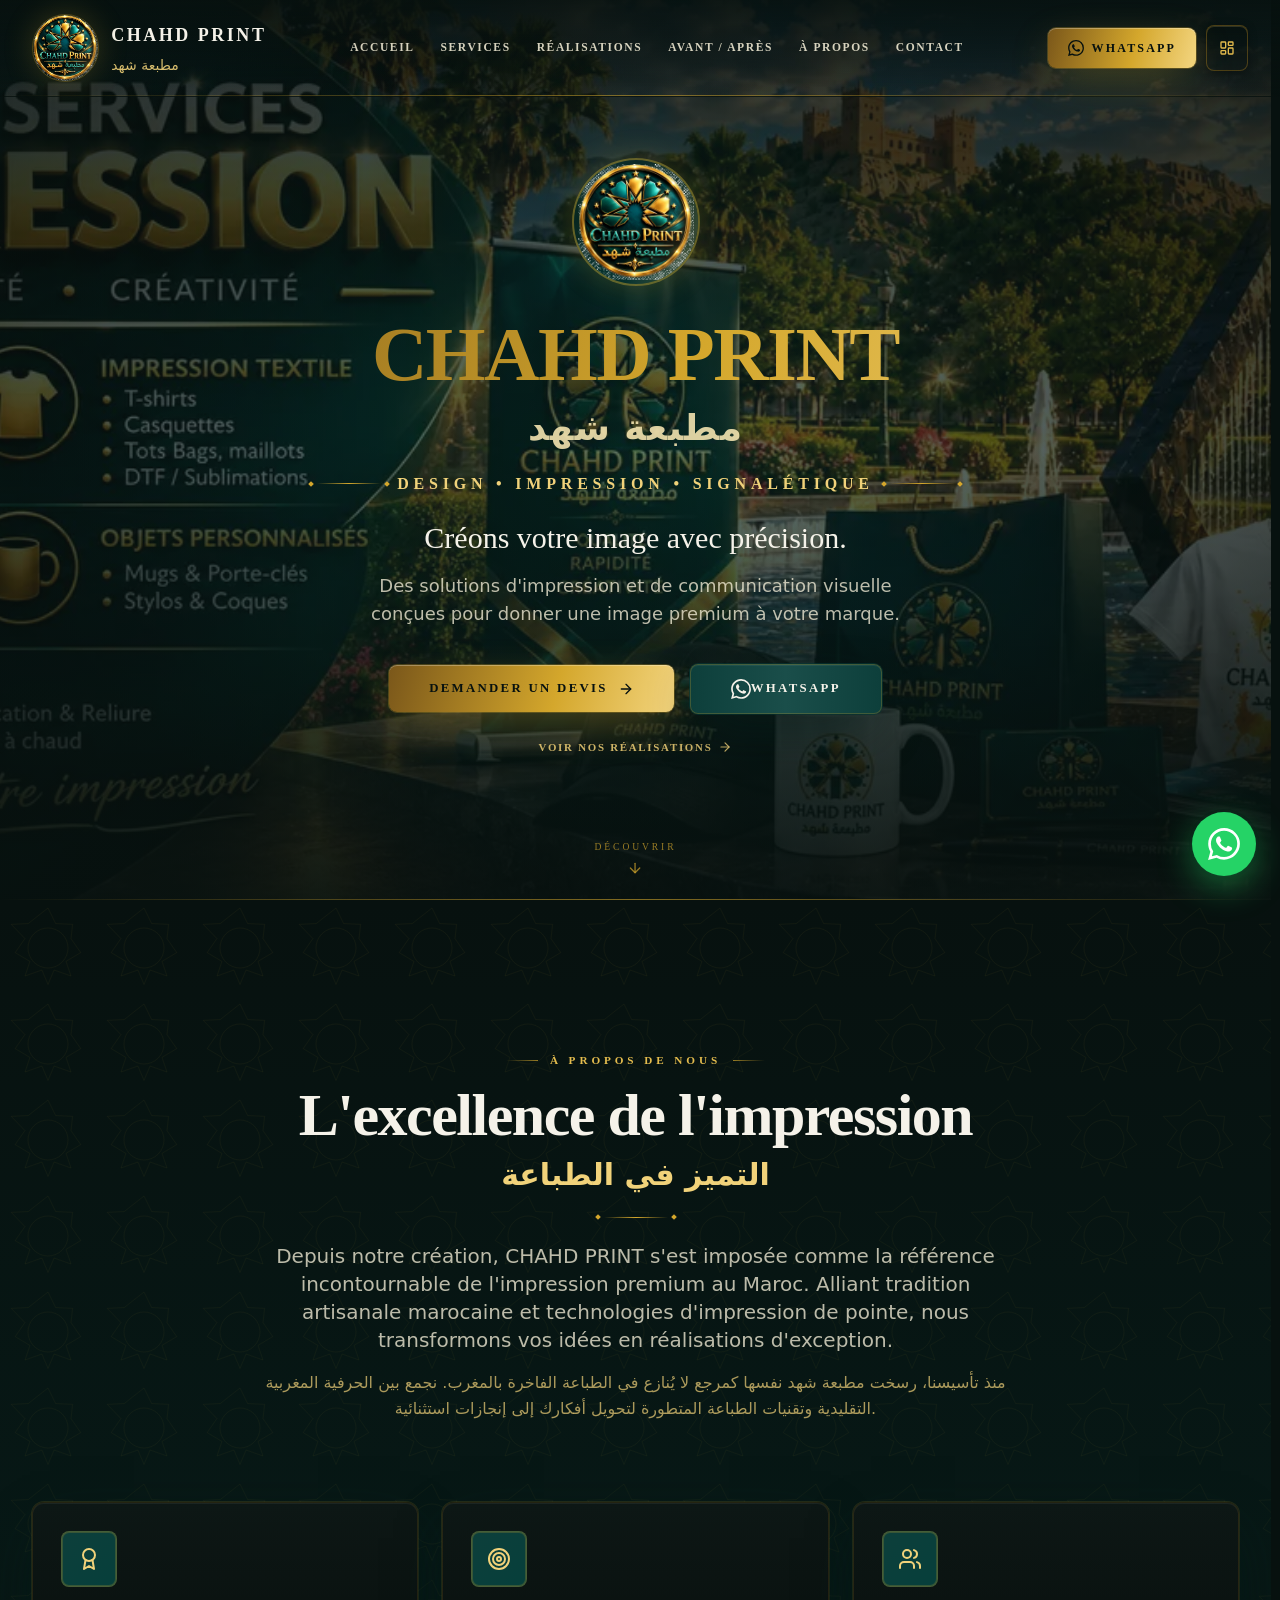
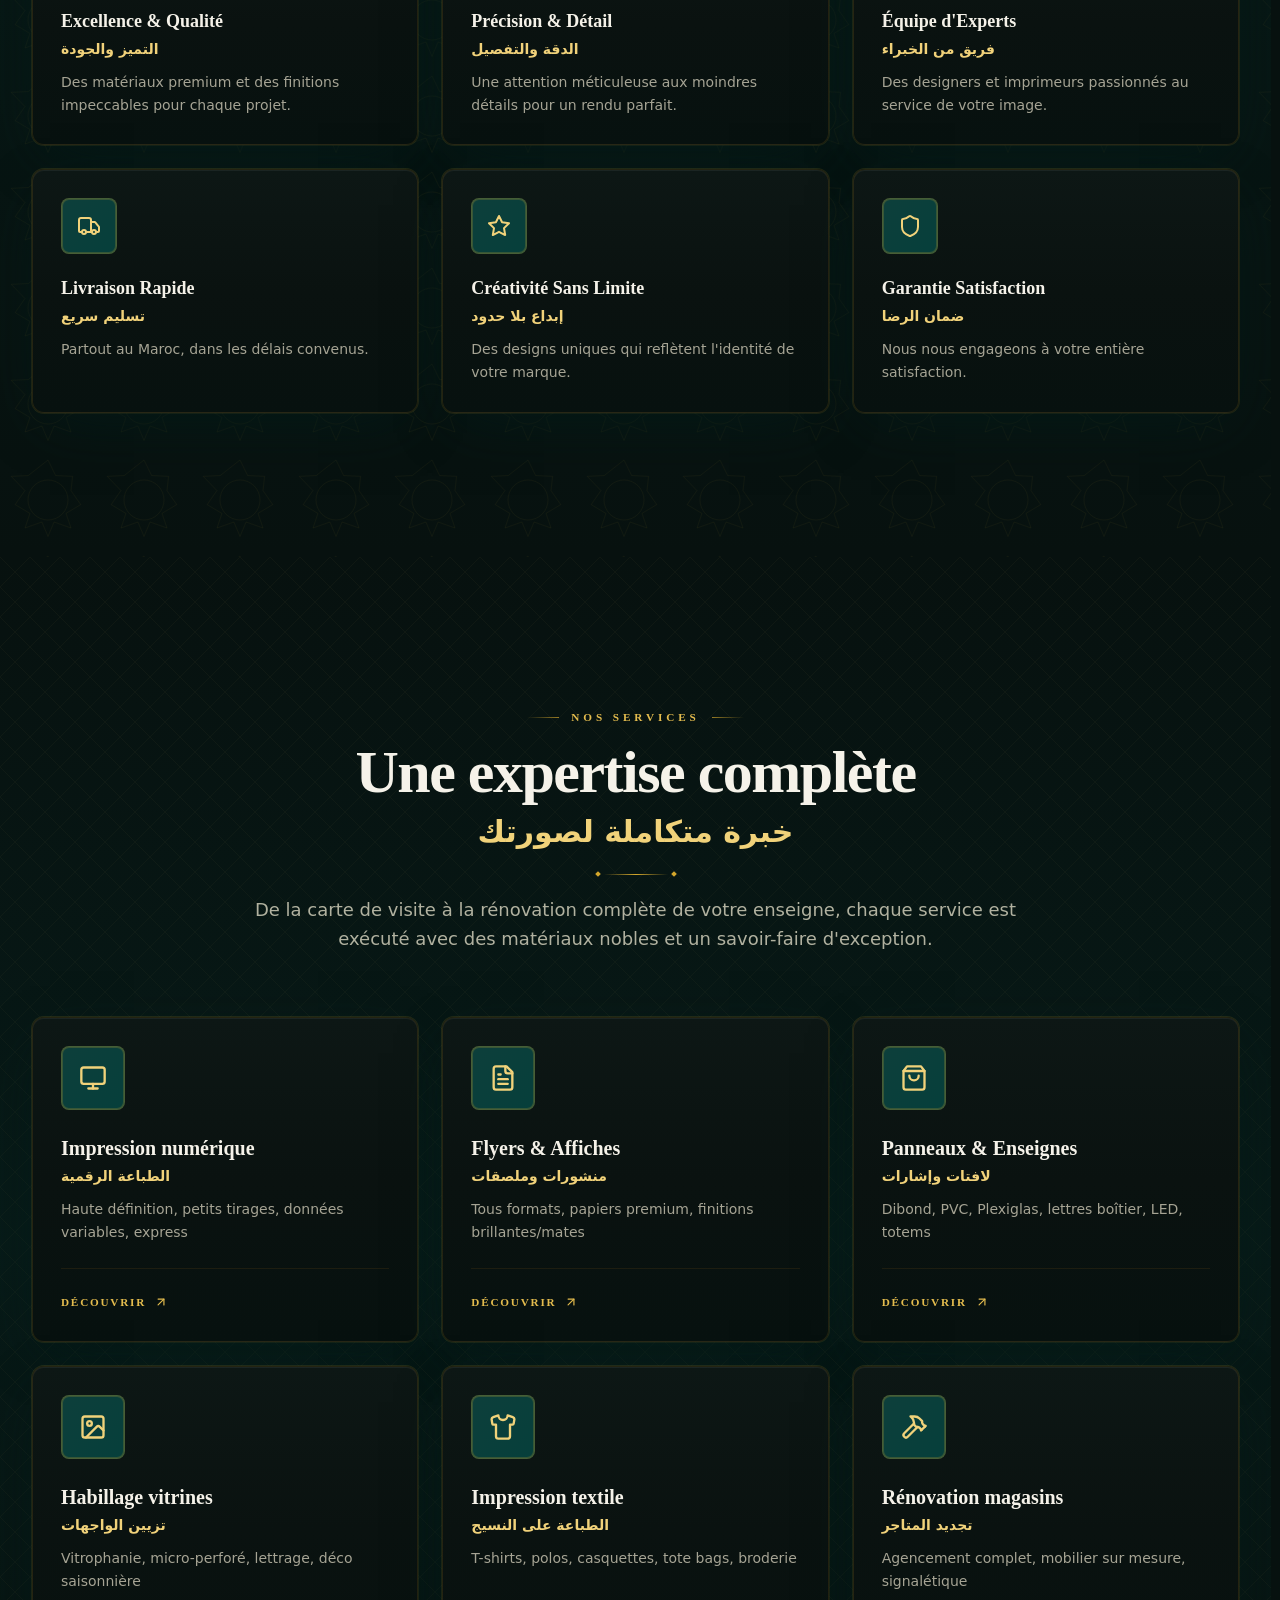
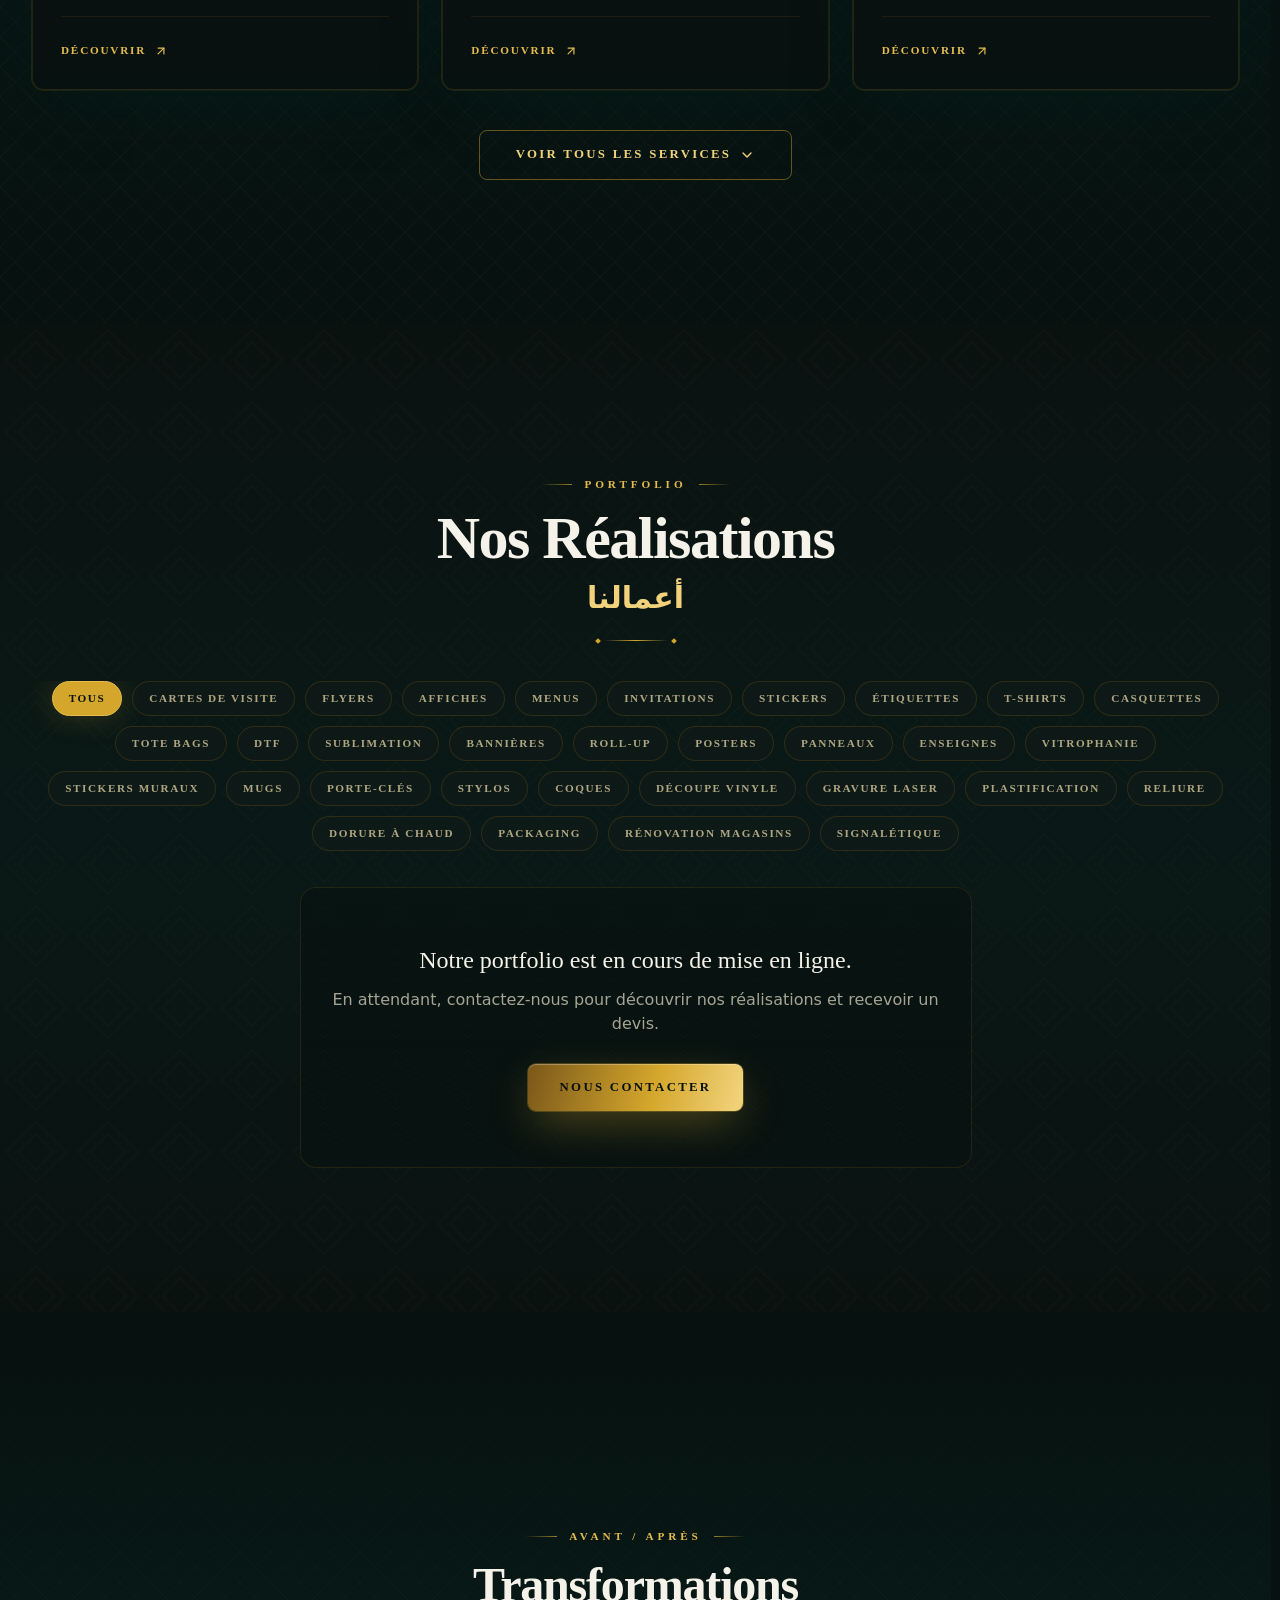
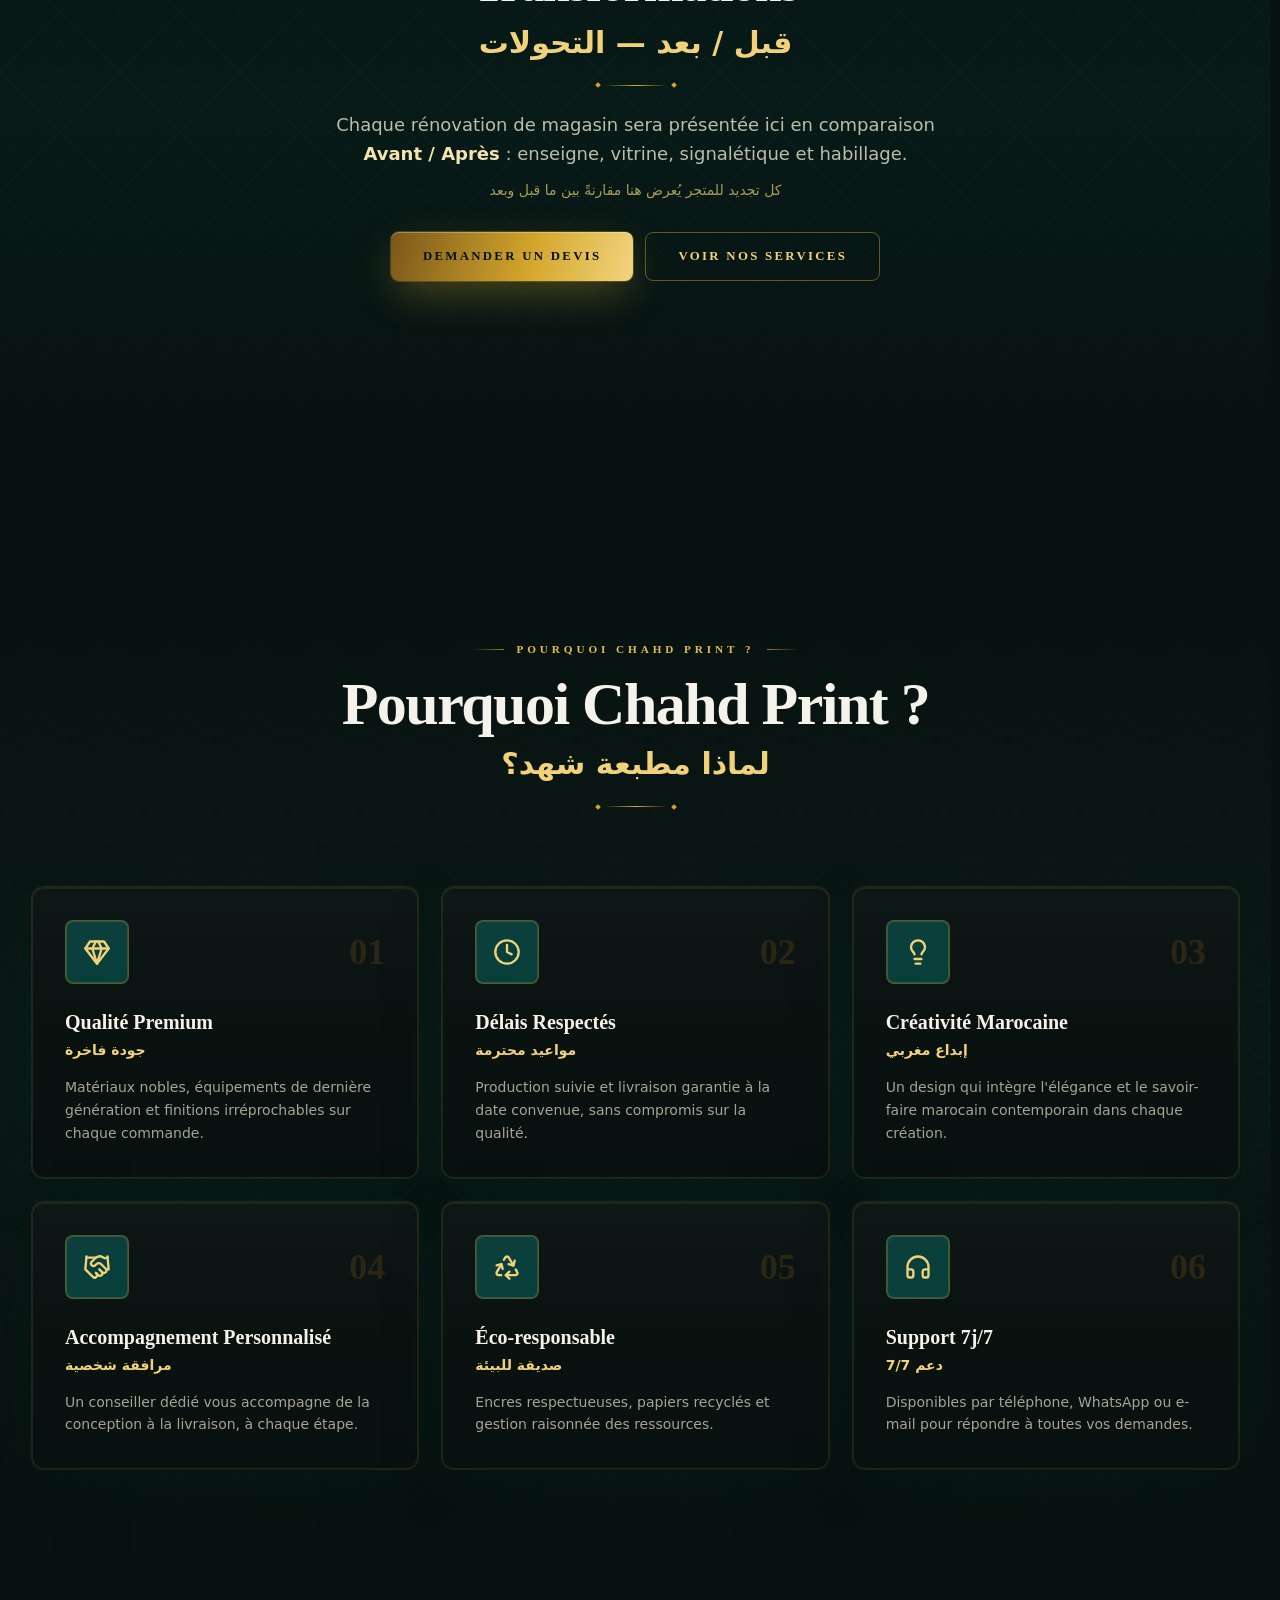
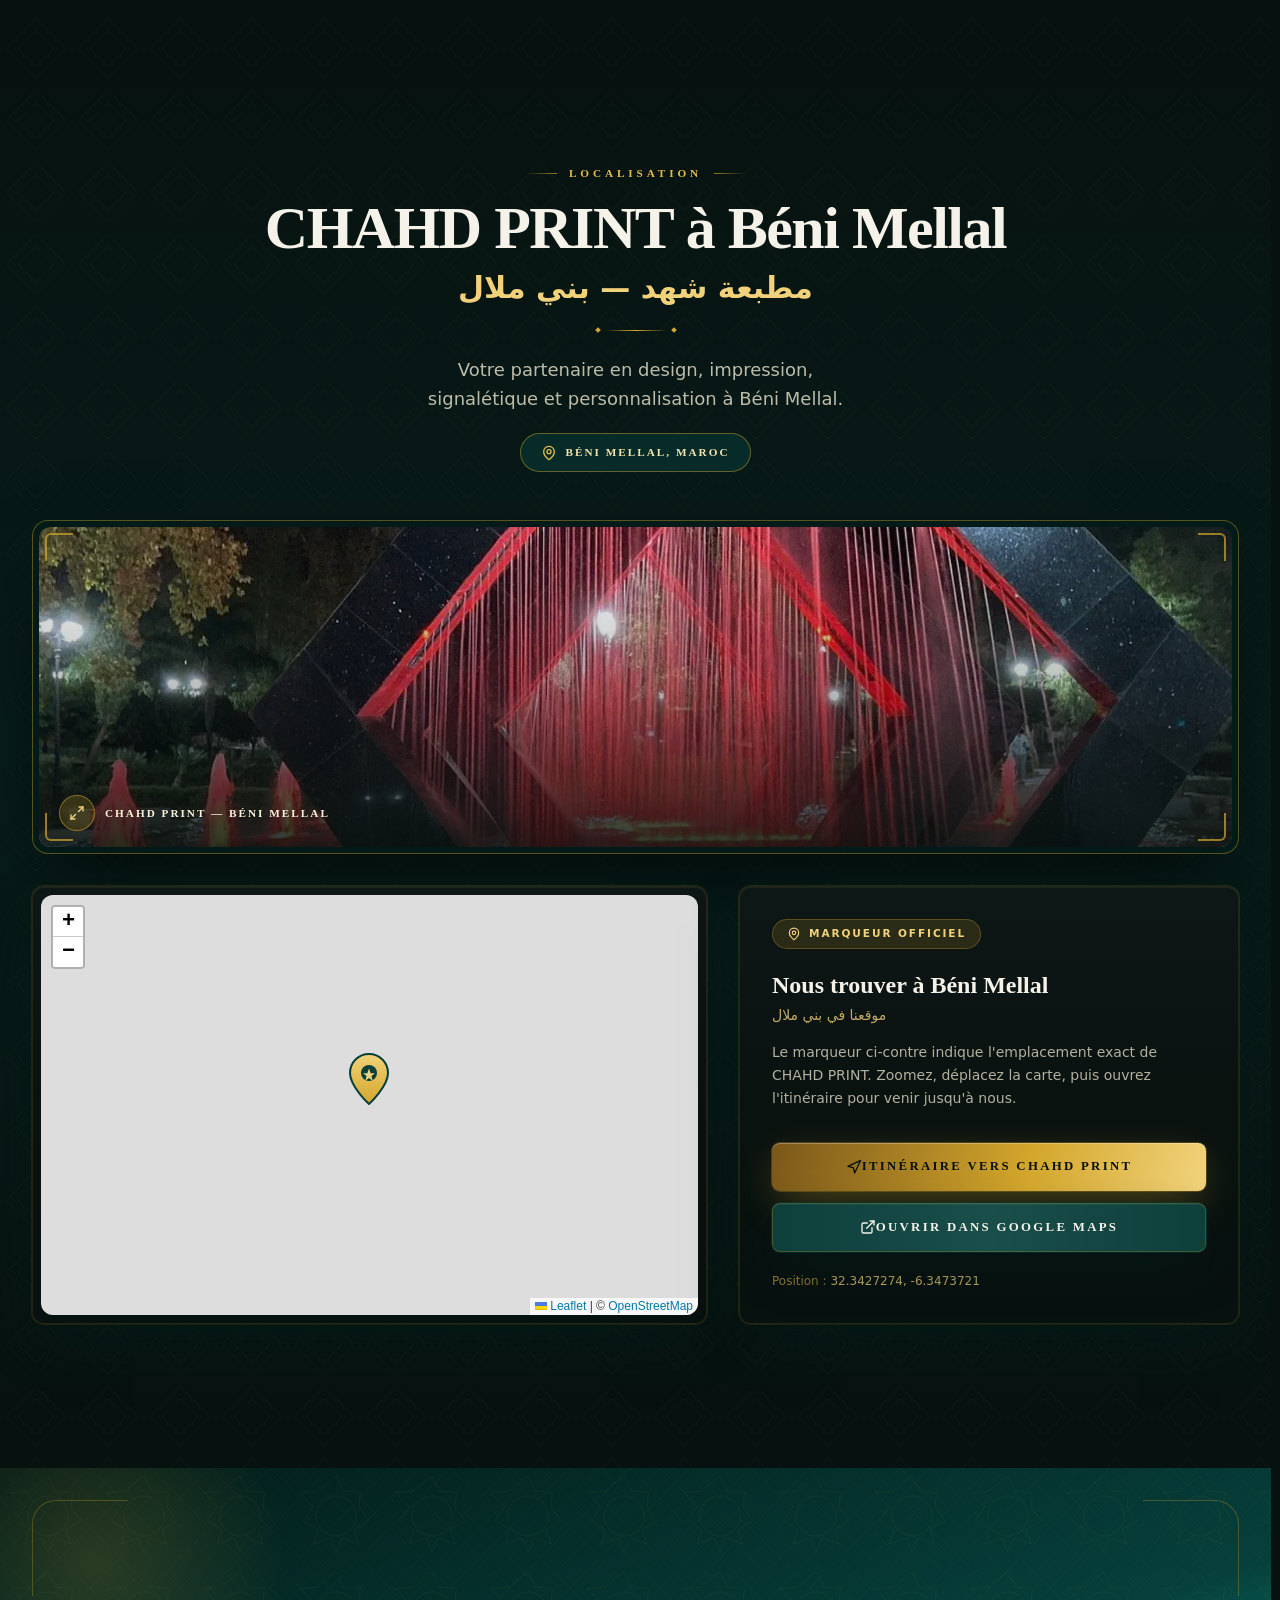
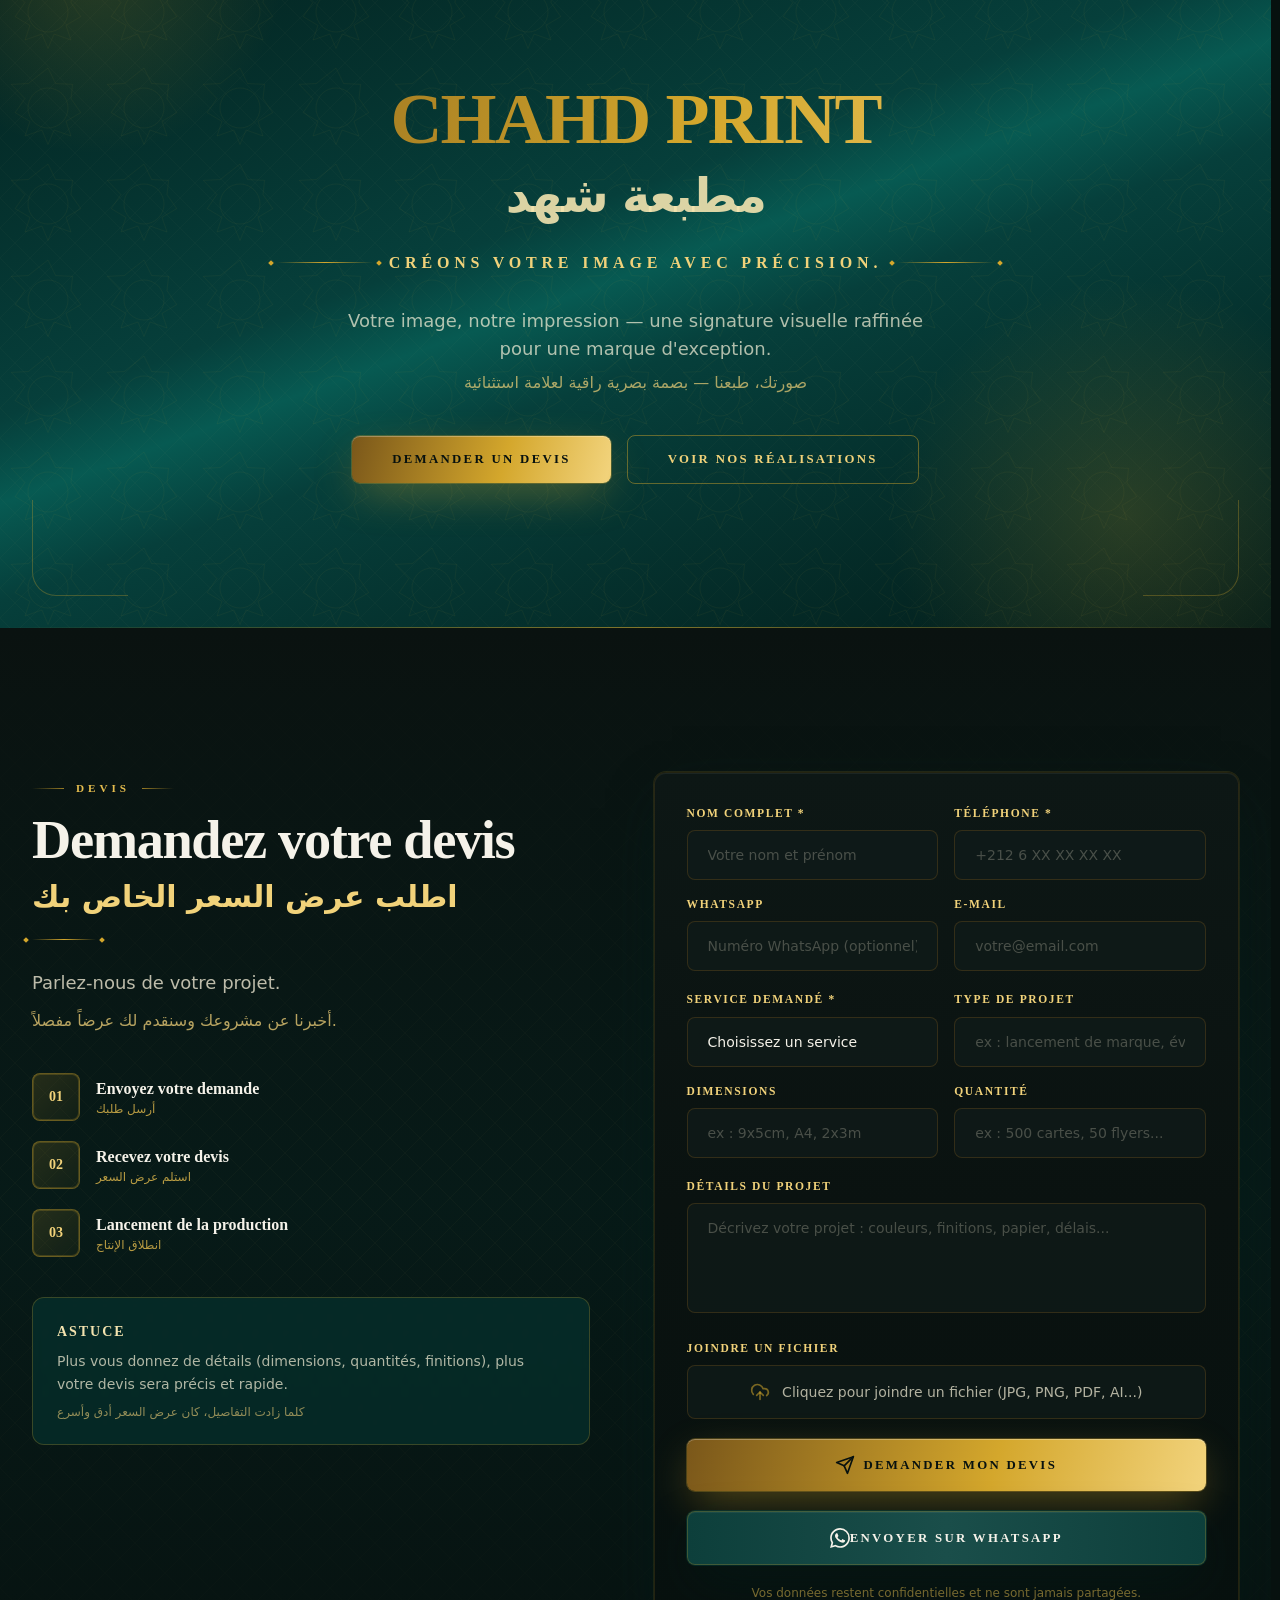
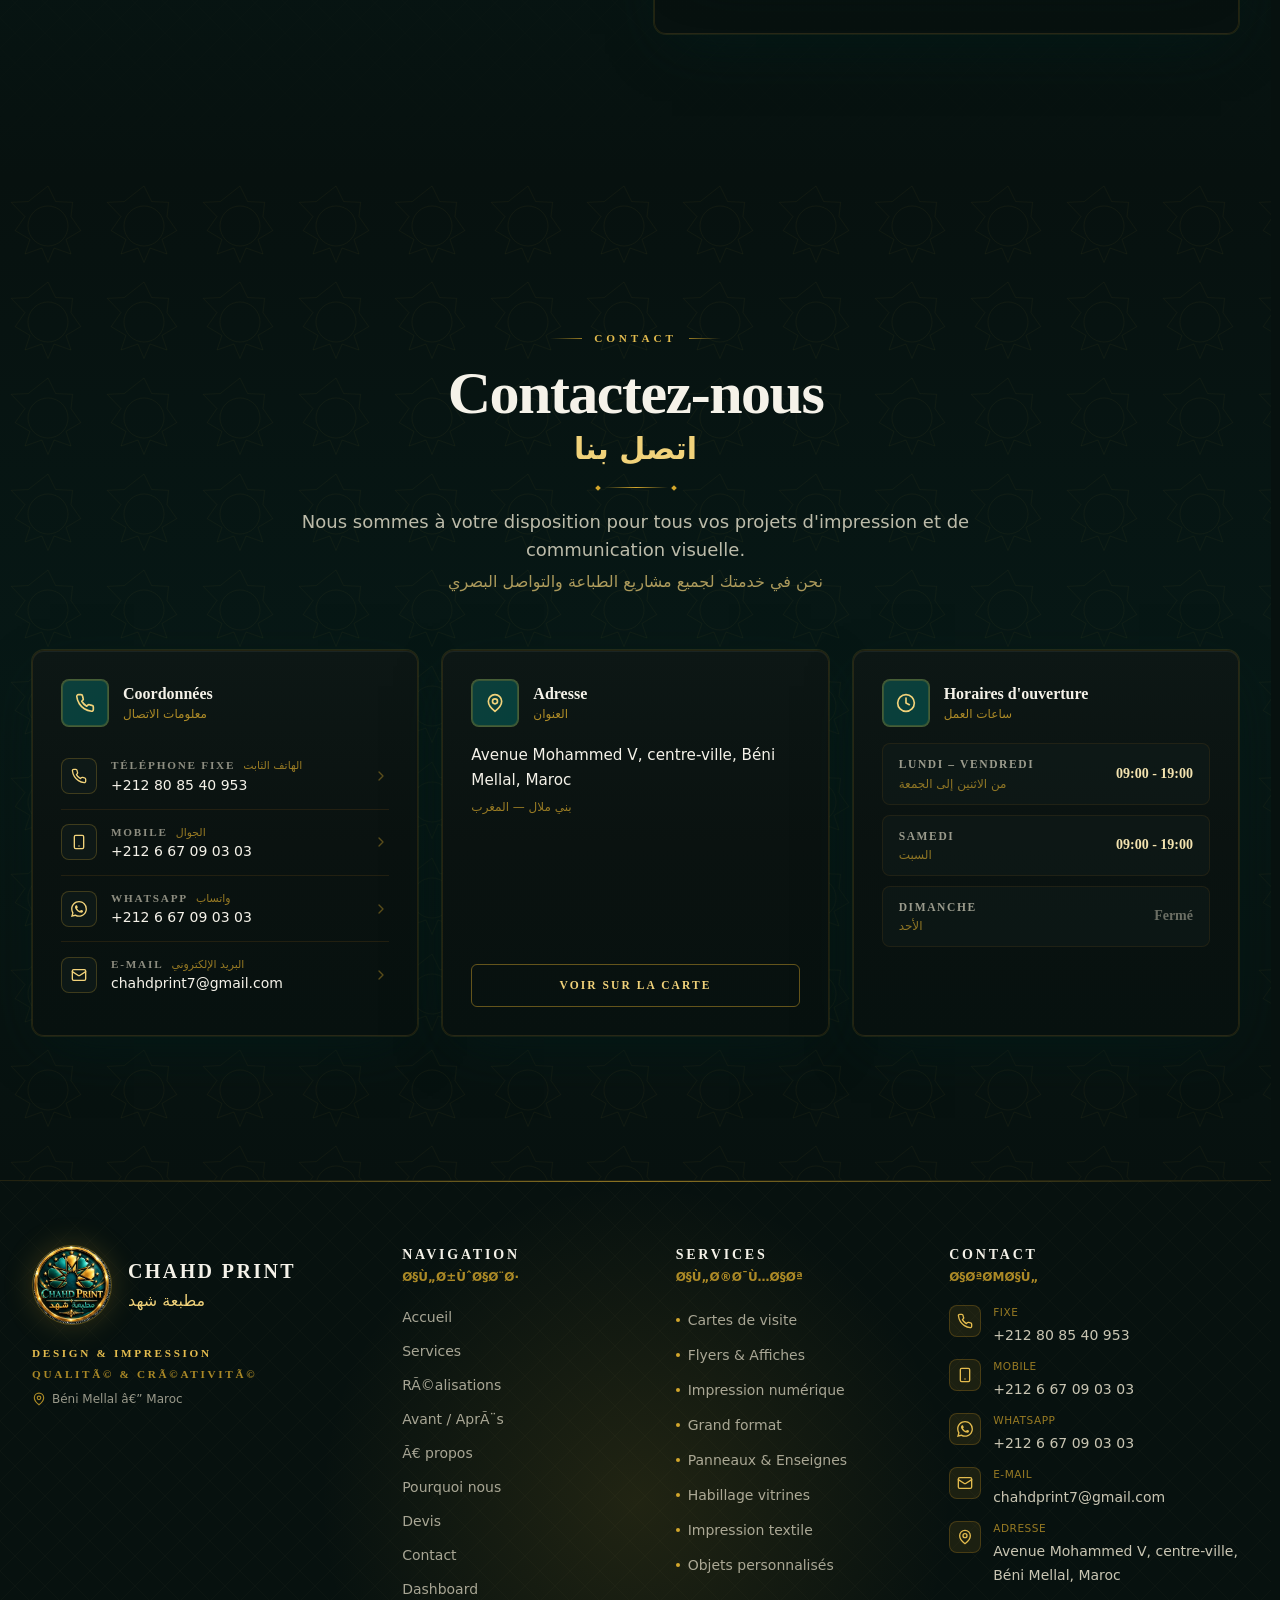
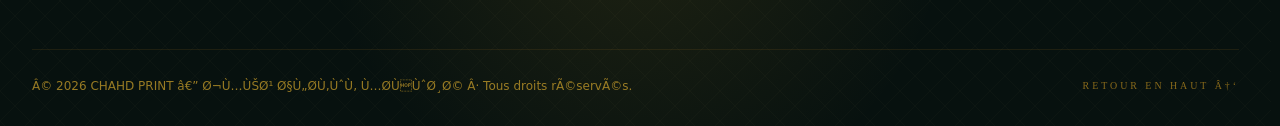
==== commit c02ae1eb: "Contact section in 3 columns: contact details, full address with map button, formatted opening hours" ====
--- a/index.html
+++ b/index.html
@@ -1 +1 @@
-<!DOCTYPE html><html lang="fr" dir="ltr" class="__variable_f367f3 __variable_d59ba8 __variable_198f34 __variable_9f7a0a __variable_7bc036"><head><meta charSet="utf-8"/><meta name="viewport" content="width=device-width, initial-scale=1, maximum-scale=5"/><link rel="preload" as="image" href="/images/logo-transparent-512.webp"/><link rel="preload" as="image" imageSrcSet="/images/banner-640.webp 640w, /images/banner-960.webp 960w, /images/banner-1440.webp 1440w, /images/banner-1920.webp 1920w" imageSizes="100vw"/><link rel="stylesheet" href="/_next/static/css/9609f3103b7a68f7.css" data-precedence="next"/><link rel="stylesheet" href="/_next/static/css/9eff7fd75d703345.css" data-precedence="next"/><link rel="preload" as="script" fetchPriority="low" href="/_next/static/chunks/webpack-c2ec7401252a71f8.js"/><script src="/_next/static/chunks/fd9d1056-ebc592d1260611cd.js" async=""></script><script src="/_next/static/chunks/23-b095b1bd3ade3b04.js" async=""></script><script src="/_next/static/chunks/main-app-0d3b9f4c0a02790e.js" async=""></script><script src="/_next/static/chunks/650-cba5765bb13b07fc.js" async=""></script><script src="/_next/static/chunks/72-d96ce86d44d6559f.js" async=""></script><script src="/_next/static/chunks/app/page-857d4582994ba949.js" async=""></script><script src="/_next/static/chunks/app/layout-bc92b003b073bec8.js" async=""></script><link rel="preconnect" href="https://fonts.googleapis.com"/><link rel="preconnect" href="https://fonts.gstatic.com" crossorigin="anonymous"/><meta name="theme-color" content="#063f3b"/><title>CHAHD PRINT — Impression, Signalétique &amp; Rénovation à Béni Mellal</title><meta name="description" content="CHAHD PRINT – Imprimerie, design, impression numérique, grand format, impression textile (DTF), enseignes, signalétique, packaging, gravure laser et rénovation de magasins à Béni Mellal, Maroc."/><meta name="author" content="CHAHD PRINT"/><link rel="manifest" href="/manifest.webmanifest" crossorigin="use-credentials"/><meta name="keywords" content="CHAHD PRINT,مطبعة شهد,imprimerie Béni Mellal,impression Béni Mellal,design Béni Mellal,enseigne Béni Mellal,impression grand format Béni Mellal,DTF Béni Mellal,signalétique Béni Mellal,rénovation magasin Béni Mellal,cartes de visite,flyers,packaging,gravure laser,communication visuelle,Béni Mellal,Maroc"/><meta name="creator" content="CHAHD PRINT"/><meta name="publisher" content="CHAHD PRINT"/><meta name="robots" content="index, follow"/><link rel="canonical" href="https://chahd-print.github.io/"/><meta property="og:title" content="CHAHD PRINT — Impression, Signalétique &amp; Rénovation à Béni Mellal"/><meta property="og:description" content="Design, impression numérique, grand format, textile, enseignes, signalétique et rénovation de magasins à Béni Mellal."/><meta property="og:url" content="https://chahd-print.github.io/"/><meta property="og:site_name" content="CHAHD PRINT"/><meta property="og:locale" content="fr_MA"/><meta property="og:image" content="https://chahd-print.github.io/images/banner.png"/><meta property="og:image:width" content="2048"/><meta property="og:image:height" content="1024"/><meta property="og:image:alt" content="CHAHD PRINT — Impression, signalétique et rénovation à Béni Mellal"/><meta property="og:type" content="website"/><meta name="twitter:card" content="summary_large_image"/><meta name="twitter:title" content="CHAHD PRINT — Impression, Signalétique &amp; Rénovation à Béni Mellal"/><meta name="twitter:description" content="Votre partenaire impression, signalétique et rénovation commerciale à Béni Mellal."/><meta name="twitter:image" content="https://chahd-print.github.io/images/banner.png"/><link rel="shortcut icon" href="/favicon.ico"/><link rel="icon" href="/favicon.ico"/><link rel="icon" href="/pwa/icon-192.png" sizes="192x192" type="image/png"/><link rel="icon" href="/pwa/icon-512.png" sizes="512x512" type="image/png"/><link rel="apple-touch-icon" href="/pwa/apple-touch-icon.png"/><script type="application/ld+json">{"@context":"https://schema.org","@type":"LocalBusiness","@id":"https://chahd-print.github.io#business","name":"CHAHD PRINT — مطبعة شهد","image":["https://chahd-print.github.io/images/logo.png","https://chahd-print.github.io/images/banner.png"],"url":"https://chahd-print.github.io","telephone":"+212-808-540-953","email":"chahdprint7@gmail.com","address":{"@type":"PostalAddress","addressCountry":"MA","addressLocality":"Béni Mellal","streetAddress":"Avenue Mohammed V, centre-ville","addressRegion":"Béni Mellal-Khénifra"},"geo":{"@type":"GeoCoordinates","latitude":32.3427274,"longitude":-6.3473721},"hasMap":"https://maps.app.goo.gl/GR8CZnW5Dp1ED7SG6","areaServed":"MA","priceRange":"$$","currenciesAccepted":"MAD","openingHoursSpecification":[{"@type":"OpeningHoursSpecification","dayOfWeek":["Monday","Tuesday","Wednesday","Thursday","Friday","Saturday"],"opens":"09:00","closes":"19:00"}]}</script><script type="application/ld+json">{"@context":"https://schema.org","@type":"Service","serviceType":"Impression numérique, grand format, textile, enseignes, signalétique, packaging & rénovation de magasins","provider":{"@id":"https://chahd-print.github.io#business"},"areaServed":"MA","offers":{"@type":"Offer","availability":"https://schema.org/InStock","priceCurrency":"MAD"}}</script><script type="application/ld+json">{"@context":"https://schema.org","@type":"WebSite","@id":"https://chahd-print.github.io#website","url":"https://chahd-print.github.io","name":"CHAHD PRINT","inLanguage":"fr-MA","publisher":{"@id":"https://chahd-print.github.io#business"}}</script><script src="/_next/static/chunks/polyfills-78c92fac7aa8fdd8.js" noModule=""></script></head><body class="min-h-screen bg-elegant-black-950 text-[#f1eedf] antialiased"><div class="min-h-screen bg-elegant-black-950"><header class="fixed top-0 left-0 right-0 z-50 transition-all duration-500 bg-gradient-to-b from-elegant-black-950/80 to-transparent border-b border-transparent"><div class="absolute bottom-0 left-0 right-0 h-px bg-[linear-gradient(90deg,transparent,rgba(212,167,44,0.55),transparent)]" aria-hidden="true"></div><nav class="section-container" aria-label="Navigation principale"><div class="flex items-center justify-between gap-3 h-20 lg:h-24"><a class="flex items-center gap-3 group shrink-0 min-w-0" aria-label="CHAHD PRINT - Accueil" href="#accueil"><div class="logo-shimmer relative w-12 h-12 md:w-[4.2rem] md:h-[4.2rem] shrink-0 overflow-hidden rounded-full border border-gold-500/35 shadow-glow-gold"><img src="/images/logo-transparent-512.webp" alt="CHAHD PRINT" class="w-full h-full object-contain"/></div><div class="hidden sm:block leading-none min-w-0"><span class="block font-display font-bold tracking-[0.14em] text-creme-100 text-base md:text-lg whitespace-nowrap">CHAHD PRINT</span><span class="block font-arabic text-gold-300/90 text-sm mt-1.5">مطبعة شهد</span></div></a><div class="hidden xl:flex items-center gap-0.5 min-w-0"><a class="relative px-3 2xl:px-4 py-2.5 text-[0.72rem] font-display font-semibold uppercase tracking-[0.14em] text-gold-100/85 hover:text-gold-300 transition-colors duration-300 group whitespace-nowrap" href="#accueil">Accueil<span class="absolute bottom-0 left-1/2 -translate-x-1/2 w-0 group-hover:w-2/3 h-px bg-gradient-to-r from-transparent via-gold-400 to-transparent transition-all duration-400"></span></a><a class="relative px-3 2xl:px-4 py-2.5 text-[0.72rem] font-display font-semibold uppercase tracking-[0.14em] text-gold-100/85 hover:text-gold-300 transition-colors duration-300 group whitespace-nowrap" href="#services">Services<span class="absolute bottom-0 left-1/2 -translate-x-1/2 w-0 group-hover:w-2/3 h-px bg-gradient-to-r from-transparent via-gold-400 to-transparent transition-all duration-400"></span></a><a class="relative px-3 2xl:px-4 py-2.5 text-[0.72rem] font-display font-semibold uppercase tracking-[0.14em] text-gold-100/85 hover:text-gold-300 transition-colors duration-300 group whitespace-nowrap" href="#realisations">Réalisations<span class="absolute bottom-0 left-1/2 -translate-x-1/2 w-0 group-hover:w-2/3 h-px bg-gradient-to-r from-transparent via-gold-400 to-transparent transition-all duration-400"></span></a><a class="relative px-3 2xl:px-4 py-2.5 text-[0.72rem] font-display font-semibold uppercase tracking-[0.14em] text-gold-100/85 hover:text-gold-300 transition-colors duration-300 group whitespace-nowrap" href="#avant-apres">Avant / Après<span class="absolute bottom-0 left-1/2 -translate-x-1/2 w-0 group-hover:w-2/3 h-px bg-gradient-to-r from-transparent via-gold-400 to-transparent transition-all duration-400"></span></a><a class="relative px-3 2xl:px-4 py-2.5 text-[0.72rem] font-display font-semibold uppercase tracking-[0.14em] text-gold-100/85 hover:text-gold-300 transition-colors duration-300 group whitespace-nowrap" href="#apropos">À propos<span class="absolute bottom-0 left-1/2 -translate-x-1/2 w-0 group-hover:w-2/3 h-px bg-gradient-to-r from-transparent via-gold-400 to-transparent transition-all duration-400"></span></a><a class="relative px-3 2xl:px-4 py-2.5 text-[0.72rem] font-display font-semibold uppercase tracking-[0.14em] text-gold-100/85 hover:text-gold-300 transition-colors duration-300 group whitespace-nowrap" href="#contact">Contact<span class="absolute bottom-0 left-1/2 -translate-x-1/2 w-0 group-hover:w-2/3 h-px bg-gradient-to-r from-transparent via-gold-400 to-transparent transition-all duration-400"></span></a></div><div class="hidden xl:flex items-center gap-2.5 shrink-0"><a href="https://wa.me/212667090303?text=Bonjour%20CHAHD%20PRINT%2C%20je%20souhaite%20demander%20un%20devis." target="_blank" rel="noopener noreferrer" class="btn-gold-3d px-5 py-3 text-xs flex items-center gap-2 rounded-lg whitespace-nowrap"><svg viewBox="0 0 24 24" fill="currentColor" xmlns="http://www.w3.org/2000/svg" class="w-4 h-4"><path d="M17.472 14.382c-.297-.149-1.758-.867-2.03-.967-.273-.099-.471-.148-.67.15-.197.297-.767.966-.94 1.164-.173.199-.347.223-.644.075-.297-.15-1.255-.463-2.39-1.475-.883-.788-1.48-1.761-1.653-2.059-.173-.297-.018-.458.13-.606.134-.133.298-.347.446-.52.149-.174.198-.298.298-.497.099-.198.05-.371-.025-.52-.075-.149-.669-1.612-.916-2.207-.242-.579-.487-.5-.669-.51l-.57-.01c-.198 0-.52.074-.792.372-.272.297-1.04 1.016-1.04 2.479 0 1.462 1.065 2.875 1.213 3.074.149.198 2.096 3.2 5.077 4.487.709.306 1.262.489 1.694.625.712.227 1.36.195 1.871.118.571-.085 1.758-.719 2.006-1.413.248-.694.248-1.289.173-1.413-.074-.124-.272-.198-.57-.347m-5.421 7.403h-.004a9.87 9.87 0 0 1-5.031-1.378l-.361-.214-3.741.982.998-3.648-.235-.374a9.86 9.86 0 0 1-1.51-5.26c.001-5.45 4.436-9.884 9.888-9.884 2.64 0 5.122 1.03 6.988 2.898a9.825 9.825 0 0 1 2.893 6.994c-.003 5.45-4.437 9.884-9.885 9.884m8.413-18.297A11.815 11.815 0 0 0 12.05 0C5.495 0 .16 5.335.157 11.892c0 2.096.547 4.142 1.588 5.945L.057 24l6.305-1.654a11.882 11.882 0 0 0 5.683 1.448h.005c6.554 0 11.89-5.335 11.893-11.893a11.821 11.821 0 0 0-3.48-8.413"></path></svg><span>WhatsApp</span></a><a title="Accéder au dashboard" aria-label="Accéder au dashboard" class="group flex items-center gap-2 h-[46px] px-3 rounded-lg border border-gold-700/45 bg-gradient-to-b from-gold-500/12 to-gold-600/5 text-gold-400 hover:text-gold-200 hover:border-gold-500/65 shadow-[0_2px_8px_rgba(0,0,0,0.35),inset_0_1px_0_rgba(241,210,122,0.18)] transition-all" href="/admin/"><svg xmlns="http://www.w3.org/2000/svg" width="24" height="24" viewBox="0 0 24 24" fill="none" stroke="currentColor" stroke-width="2" stroke-linecap="round" stroke-linejoin="round" class="lucide lucide-layout-dashboard w-4 h-4"><rect width="7" height="9" x="3" y="3" rx="1"></rect><rect width="7" height="5" x="14" y="3" rx="1"></rect><rect width="7" height="9" x="14" y="12" rx="1"></rect><rect width="7" height="5" x="3" y="16" rx="1"></rect></svg><span class="hidden 2xl:inline-block text-[0.64rem] font-display font-semibold uppercase tracking-[0.14em] whitespace-nowrap">Dashboard</span></a></div><div class="flex xl:hidden items-center gap-1.5 shrink-0"><a href="https://wa.me/212667090303?text=Bonjour%20CHAHD%20PRINT%2C%20je%20souhaite%20demander%20un%20devis." target="_blank" rel="noopener noreferrer" aria-label="Contacter CHAHD PRINT sur WhatsApp" class="flex items-center justify-center w-11 h-11 rounded-full bg-[#25D366] hover:bg-[#1ebe5b] text-white shadow-[0_6px_20px_rgba(37,211,102,0.4)] active:scale-95 transition-all duration-300"><svg viewBox="0 0 24 24" fill="currentColor" xmlns="http://www.w3.org/2000/svg" class="w-6 h-6"><path d="M17.472 14.382c-.297-.149-1.758-.867-2.03-.967-.273-.099-.471-.148-.67.15-.197.297-.767.966-.94 1.164-.173.199-.347.223-.644.075-.297-.15-1.255-.463-2.39-1.475-.883-.788-1.48-1.761-1.653-2.059-.173-.297-.018-.458.13-.606.134-.133.298-.347.446-.52.149-.174.198-.298.298-.497.099-.198.05-.371-.025-.52-.075-.149-.669-1.612-.916-2.207-.242-.579-.487-.5-.669-.51l-.57-.01c-.198 0-.52.074-.792.372-.272.297-1.04 1.016-1.04 2.479 0 1.462 1.065 2.875 1.213 3.074.149.198 2.096 3.2 5.077 4.487.709.306 1.262.489 1.694.625.712.227 1.36.195 1.871.118.571-.085 1.758-.719 2.006-1.413.248-.694.248-1.289.173-1.413-.074-.124-.272-.198-.57-.347m-5.421 7.403h-.004a9.87 9.87 0 0 1-5.031-1.378l-.361-.214-3.741.982.998-3.648-.235-.374a9.86 9.86 0 0 1-1.51-5.26c.001-5.45 4.436-9.884 9.888-9.884 2.64 0 5.122 1.03 6.988 2.898a9.825 9.825 0 0 1 2.893 6.994c-.003 5.45-4.437 9.884-9.885 9.884m8.413-18.297A11.815 11.815 0 0 0 12.05 0C5.495 0 .16 5.335.157 11.892c0 2.096.547 4.142 1.588 5.945L.057 24l6.305-1.654a11.882 11.882 0 0 0 5.683 1.448h.005c6.554 0 11.89-5.335 11.893-11.893a11.821 11.821 0 0 0-3.48-8.413"></path></svg></a><button class="p-2.5 text-gold-200 hover:text-gold-100 transition-colors" aria-label="Ouvrir le menu" aria-expanded="false" aria-controls="mobile-menu"><svg xmlns="http://www.w3.org/2000/svg" width="24" height="24" viewBox="0 0 24 24" fill="none" stroke="currentColor" stroke-width="2" stroke-linecap="round" stroke-linejoin="round" class="lucide lucide-menu w-7 h-7"><line x1="4" x2="20" y1="12" y2="12"></line><line x1="4" x2="20" y1="6" y2="6"></line><line x1="4" x2="20" y1="18" y2="18"></line></svg></button></div></div></nav></header><main><section id="accueil" class="relative min-h-[100svh] flex items-center overflow-hidden bg-elegant-black-950" aria-labelledby="hero-title"><div class="absolute inset-0" aria-hidden="true"><img src="/images/banner.png" srcSet="/images/banner-640.webp 640w, /images/banner-960.webp 960w, /images/banner-1440.webp 1440w, /images/banner-1920.webp 1920w" sizes="100vw" alt="" loading="eager" decoding="async" class="w-full h-full object-cover object-[center_40%] md:object-center"/><div class="absolute inset-0 bg-gradient-to-b from-elegant-black-950/70 via-elegant-black-950/45 to-elegant-black-950/90"></div><div class="absolute inset-0 bg-[radial-gradient(ellipse_at_center,rgba(6,63,59,0.30)_0%,rgba(7,17,15,0.50)_70%,rgba(7,17,15,0.75)_100%)]"></div></div><div class="absolute bottom-0 left-0 right-0 h-px bg-[linear-gradient(90deg,transparent,rgba(212,167,44,0.6),transparent)]" aria-hidden="true"></div><div class="relative z-10 w-full section-container pt-32 pb-28 md:pt-36 md:pb-32 text-center"><div class="flex justify-center mb-7" style="opacity:0;transform:translateY(24px)"><div class="logo-shimmer relative w-24 h-24 md:w-32 md:h-32 rounded-full border-2 border-gold-500/45 shadow-glow-gold overflow-hidden bg-petrol-900/40 backdrop-blur-sm"><img src="/images/logo-transparent-512.webp" alt="" class="w-full h-full object-contain p-1"/></div></div><h1 id="hero-title" class="heading-premium text-display-lg font-black" style="opacity:0;transform:translateY(24px)"><span class="block text-gold-metallic">CHAHD PRINT</span><span class="block font-arabic text-2xl md:text-4xl mt-3 text-gold-200/90 tracking-wide">مطبعة شهد</span></h1><div class="flex items-center justify-center gap-3 md:gap-4 my-6" style="opacity:0;transform:translateY(24px)"><span class="gold-rule-thin hidden sm:block" aria-hidden="true"></span><span class="font-display font-semibold uppercase tracking-[0.22em] md:tracking-[0.3em] text-gold-300 text-[0.7rem] md:text-base text-balance">DESIGN • IMPRESSION • SIGNALÉTIQUE</span><span class="gold-rule-thin hidden sm:block" aria-hidden="true"></span></div><p class="max-w-2xl mx-auto text-xl md:text-3xl text-creme-100 font-latin leading-snug text-balance" style="opacity:0;transform:translateY(24px)">Créons votre image avec précision.</p><p class="max-w-xl mx-auto mt-4 text-base md:text-lg text-gold-100/75 leading-relaxed text-balance" style="opacity:0;transform:translateY(24px)">Des solutions d&#x27;impression et de communication visuelle conçues pour donner une image premium à votre marque.</p><div class="mt-9 flex flex-col sm:flex-row items-stretch sm:items-center justify-center gap-3 sm:gap-4 max-w-xl mx-auto" style="opacity:0;transform:translateY(24px)"><a href="#devis" class="btn-gold-3d w-full sm:w-auto px-7 sm:px-10 rounded-lg justify-center"><span>Demander un devis</span><svg xmlns="http://www.w3.org/2000/svg" width="24" height="24" viewBox="0 0 24 24" fill="none" stroke="currentColor" stroke-width="2" stroke-linecap="round" stroke-linejoin="round" class="lucide lucide-arrow-right w-4 h-4 ml-2.5"><path d="M5 12h14"></path><path d="m12 5 7 7-7 7"></path></svg></a><a href="https://wa.me/212667090303?text=Bonjour%20CHAHD%20PRINT%2C%20je%20souhaite%20demander%20un%20devis." target="_blank" rel="noopener noreferrer" class="btn-petrol-3d w-full sm:w-auto px-7 sm:px-10 rounded-lg justify-center"><svg viewBox="0 0 24 24" fill="currentColor" xmlns="http://www.w3.org/2000/svg" class="w-5 h-5"><path d="M17.472 14.382c-.297-.149-1.758-.867-2.03-.967-.273-.099-.471-.148-.67.15-.197.297-.767.966-.94 1.164-.173.199-.347.223-.644.075-.297-.15-1.255-.463-2.39-1.475-.883-.788-1.48-1.761-1.653-2.059-.173-.297-.018-.458.13-.606.134-.133.298-.347.446-.52.149-.174.198-.298.298-.497.099-.198.05-.371-.025-.52-.075-.149-.669-1.612-.916-2.207-.242-.579-.487-.5-.669-.51l-.57-.01c-.198 0-.52.074-.792.372-.272.297-1.04 1.016-1.04 2.479 0 1.462 1.065 2.875 1.213 3.074.149.198 2.096 3.2 5.077 4.487.709.306 1.262.489 1.694.625.712.227 1.36.195 1.871.118.571-.085 1.758-.719 2.006-1.413.248-.694.248-1.289.173-1.413-.074-.124-.272-.198-.57-.347m-5.421 7.403h-.004a9.87 9.87 0 0 1-5.031-1.378l-.361-.214-3.741.982.998-3.648-.235-.374a9.86 9.86 0 0 1-1.51-5.26c.001-5.45 4.436-9.884 9.888-9.884 2.64 0 5.122 1.03 6.988 2.898a9.825 9.825 0 0 1 2.893 6.994c-.003 5.45-4.437 9.884-9.885 9.884m8.413-18.297A11.815 11.815 0 0 0 12.05 0C5.495 0 .16 5.335.157 11.892c0 2.096.547 4.142 1.588 5.945L.057 24l6.305-1.654a11.882 11.882 0 0 0 5.683 1.448h.005c6.554 0 11.89-5.335 11.893-11.893a11.821 11.821 0 0 0-3.48-8.413"></path></svg><span>WhatsApp</span></a></div><div class="mt-5" style="opacity:0;transform:translateY(24px)"><a href="#realisations" class="inline-flex items-center gap-1.5 font-display font-semibold uppercase tracking-[0.16em] text-[0.68rem] text-gold-300/85 hover:text-gold-200 transition-colors">Voir nos réalisations<svg xmlns="http://www.w3.org/2000/svg" width="24" height="24" viewBox="0 0 24 24" fill="none" stroke="currentColor" stroke-width="2" stroke-linecap="round" stroke-linejoin="round" class="lucide lucide-arrow-right w-3.5 h-3.5"><path d="M5 12h14"></path><path d="m12 5 7 7-7 7"></path></svg></a></div></div><div class="absolute bottom-6 left-1/2 -translate-x-1/2 z-10" aria-hidden="true" style="opacity:0"><div class="flex flex-col items-center gap-1.5 text-gold-500/70"><span class="font-display uppercase tracking-[0.3em] text-[0.6rem]">Découvrir</span><svg xmlns="http://www.w3.org/2000/svg" width="24" height="24" viewBox="0 0 24 24" fill="none" stroke="currentColor" stroke-width="2" stroke-linecap="round" stroke-linejoin="round" class="lucide lucide-arrow-down w-4 h-4 animate-bounce-slow"><path d="M12 5v14"></path><path d="m19 12-7 7-7-7"></path></svg></div></div></section><section id="apropos" class="section-padding relative overflow-hidden bg-elegant-black-950 arabesque-bg" aria-labelledby="about-title"><div class="absolute inset-0 bg-gradient-to-b from-transparent via-petrol-900/15 to-transparent" aria-hidden="true"></div><div class="relative section-container"><div class="text-center mb-16 md:mb-20" style="opacity:0;transform:translateY(28px)"><span class="section-kicker">À propos de nous</span><h2 id="about-title" class="heading-premium text-4xl md:text-5xl lg:text-6xl mt-4 mb-3">L&#x27;excellence de l&#x27;impression</h2><span class="block heading-arabic text-2xl md:text-3xl mb-6">التميز في الطباعة</span><div class="flex items-center justify-center gap-4 mb-6"><span class="gold-rule-thin" aria-hidden="true"></span></div><p class="text-lg md:text-xl max-w-3xl mx-auto text-gold-100/75 leading-relaxed">Depuis notre création, CHAHD PRINT s&#x27;est imposée comme la référence incontournable de l&#x27;impression premium au Maroc. Alliant tradition artisanale marocaine et technologies d&#x27;impression de pointe, nous transformons vos idées en réalisations d&#x27;exception.</p><p class="font-arabic text-base max-w-3xl mx-auto text-gold-300/70 leading-relaxed mt-4">منذ تأسيسنا، رسخت مطبعة شهد نفسها كمرجع لا يُنازع في الطباعة الفاخرة بالمغرب. نجمع بين الحرفية المغربية التقليدية وتقنيات الطباعة المتطورة لتحويل أفكارك إلى إنجازات استثنائية.</p></div><div class="grid sm:grid-cols-2 lg:grid-cols-3 gap-5 md:gap-6"><div class="h-full" style="opacity:0;transform:translateY(28px)"><div class="card-service h-full p-7 group"><div class="absolute top-0 left-0 right-0 h-px bg-[linear-gradient(90deg,transparent,rgba(212,167,44,0.5),transparent)] opacity-0 group-hover:opacity-100 transition-opacity duration-500"></div><div class="relative mb-5 w-fit"><div class="inline-flex items-center justify-center w-14 h-14 rounded-lg bg-gradient-to-br from-petrol-800 to-petrol-900 border border-gold-500/30 shadow-inner-gold transition-all duration-500 group-hover:shadow-glow-gold group-hover:border-gold-500/60"><svg xmlns="http://www.w3.org/2000/svg" width="24" height="24" viewBox="0 0 24 24" fill="none" stroke="currentColor" stroke-width="2" stroke-linecap="round" stroke-linejoin="round" class="lucide lucide-award w-6 h-6 text-gold-300 transition-transform duration-500 group-hover:scale-110"><circle cx="12" cy="8" r="6"></circle><path d="M15.477 12.89 17 22l-5-3-5 3 1.523-9.11"></path></svg></div></div><h3 class="font-latin font-bold text-lg text-creme-100 mb-1">Excellence &amp; Qualité</h3><h4 class="heading-arabic text-sm mb-3">التميز والجودة</h4><p class="text-sm text-gold-100/65 leading-relaxed">Des matériaux premium et des finitions impeccables pour chaque projet.</p></div></div><div class="h-full" style="opacity:0;transform:translateY(28px)"><div class="card-service h-full p-7 group"><div class="absolute top-0 left-0 right-0 h-px bg-[linear-gradient(90deg,transparent,rgba(212,167,44,0.5),transparent)] opacity-0 group-hover:opacity-100 transition-opacity duration-500"></div><div class="relative mb-5 w-fit"><div class="inline-flex items-center justify-center w-14 h-14 rounded-lg bg-gradient-to-br from-petrol-800 to-petrol-900 border border-gold-500/30 shadow-inner-gold transition-all duration-500 group-hover:shadow-glow-gold group-hover:border-gold-500/60"><svg xmlns="http://www.w3.org/2000/svg" width="24" height="24" viewBox="0 0 24 24" fill="none" stroke="currentColor" stroke-width="2" stroke-linecap="round" stroke-linejoin="round" class="lucide lucide-target w-6 h-6 text-gold-300 transition-transform duration-500 group-hover:scale-110"><circle cx="12" cy="12" r="10"></circle><circle cx="12" cy="12" r="6"></circle><circle cx="12" cy="12" r="2"></circle></svg></div></div><h3 class="font-latin font-bold text-lg text-creme-100 mb-1">Précision &amp; Détail</h3><h4 class="heading-arabic text-sm mb-3">الدقة والتفصيل</h4><p class="text-sm text-gold-100/65 leading-relaxed">Une attention méticuleuse aux moindres détails pour un rendu parfait.</p></div></div><div class="h-full" style="opacity:0;transform:translateY(28px)"><div class="card-service h-full p-7 group"><div class="absolute top-0 left-0 right-0 h-px bg-[linear-gradient(90deg,transparent,rgba(212,167,44,0.5),transparent)] opacity-0 group-hover:opacity-100 transition-opacity duration-500"></div><div class="relative mb-5 w-fit"><div class="inline-flex items-center justify-center w-14 h-14 rounded-lg bg-gradient-to-br from-petrol-800 to-petrol-900 border border-gold-500/30 shadow-inner-gold transition-all duration-500 group-hover:shadow-glow-gold group-hover:border-gold-500/60"><svg xmlns="http://www.w3.org/2000/svg" width="24" height="24" viewBox="0 0 24 24" fill="none" stroke="currentColor" stroke-width="2" stroke-linecap="round" stroke-linejoin="round" class="lucide lucide-users w-6 h-6 text-gold-300 transition-transform duration-500 group-hover:scale-110"><path d="M16 21v-2a4 4 0 0 0-4-4H6a4 4 0 0 0-4 4v2"></path><circle cx="9" cy="7" r="4"></circle><path d="M22 21v-2a4 4 0 0 0-3-3.87"></path><path d="M16 3.13a4 4 0 0 1 0 7.75"></path></svg></div></div><h3 class="font-latin font-bold text-lg text-creme-100 mb-1">Équipe d&#x27;Experts</h3><h4 class="heading-arabic text-sm mb-3">فريق من الخبراء</h4><p class="text-sm text-gold-100/65 leading-relaxed">Des designers et imprimeurs passionnés au service de votre image.</p></div></div><div class="h-full" style="opacity:0;transform:translateY(28px)"><div class="card-service h-full p-7 group"><div class="absolute top-0 left-0 right-0 h-px bg-[linear-gradient(90deg,transparent,rgba(212,167,44,0.5),transparent)] opacity-0 group-hover:opacity-100 transition-opacity duration-500"></div><div class="relative mb-5 w-fit"><div class="inline-flex items-center justify-center w-14 h-14 rounded-lg bg-gradient-to-br from-petrol-800 to-petrol-900 border border-gold-500/30 shadow-inner-gold transition-all duration-500 group-hover:shadow-glow-gold group-hover:border-gold-500/60"><svg xmlns="http://www.w3.org/2000/svg" width="24" height="24" viewBox="0 0 24 24" fill="none" stroke="currentColor" stroke-width="2" stroke-linecap="round" stroke-linejoin="round" class="lucide lucide-truck w-6 h-6 text-gold-300 transition-transform duration-500 group-hover:scale-110"><path d="M14 18V6a2 2 0 0 0-2-2H4a2 2 0 0 0-2 2v11a1 1 0 0 0 1 1h2"></path><path d="M15 18H9"></path><path d="M19 18h2a1 1 0 0 0 1-1v-3.65a1 1 0 0 0-.22-.624l-3.48-4.35A1 1 0 0 0 17.52 8H14"></path><circle cx="17" cy="18" r="2"></circle><circle cx="7" cy="18" r="2"></circle></svg></div></div><h3 class="font-latin font-bold text-lg text-creme-100 mb-1">Livraison Rapide</h3><h4 class="heading-arabic text-sm mb-3">تسليم سريع</h4><p class="text-sm text-gold-100/65 leading-relaxed">Partout au Maroc, dans les délais convenus.</p></div></div><div class="h-full" style="opacity:0;transform:translateY(28px)"><div class="card-service h-full p-7 group"><div class="absolute top-0 left-0 right-0 h-px bg-[linear-gradient(90deg,transparent,rgba(212,167,44,0.5),transparent)] opacity-0 group-hover:opacity-100 transition-opacity duration-500"></div><div class="relative mb-5 w-fit"><div class="inline-flex items-center justify-center w-14 h-14 rounded-lg bg-gradient-to-br from-petrol-800 to-petrol-900 border border-gold-500/30 shadow-inner-gold transition-all duration-500 group-hover:shadow-glow-gold group-hover:border-gold-500/60"><svg xmlns="http://www.w3.org/2000/svg" width="24" height="24" viewBox="0 0 24 24" fill="none" stroke="currentColor" stroke-width="2" stroke-linecap="round" stroke-linejoin="round" class="lucide lucide-star w-6 h-6 text-gold-300 transition-transform duration-500 group-hover:scale-110"><polygon points="12 2 15.09 8.26 22 9.27 17 14.14 18.18 21.02 12 17.77 5.82 21.02 7 14.14 2 9.27 8.91 8.26 12 2"></polygon></svg></div></div><h3 class="font-latin font-bold text-lg text-creme-100 mb-1">Créativité Sans Limite</h3><h4 class="heading-arabic text-sm mb-3">إبداع بلا حدود</h4><p class="text-sm text-gold-100/65 leading-relaxed">Des designs uniques qui reflètent l&#x27;identité de votre marque.</p></div></div><div class="h-full" style="opacity:0;transform:translateY(28px)"><div class="card-service h-full p-7 group"><div class="absolute top-0 left-0 right-0 h-px bg-[linear-gradient(90deg,transparent,rgba(212,167,44,0.5),transparent)] opacity-0 group-hover:opacity-100 transition-opacity duration-500"></div><div class="relative mb-5 w-fit"><div class="inline-flex items-center justify-center w-14 h-14 rounded-lg bg-gradient-to-br from-petrol-800 to-petrol-900 border border-gold-500/30 shadow-inner-gold transition-all duration-500 group-hover:shadow-glow-gold group-hover:border-gold-500/60"><svg xmlns="http://www.w3.org/2000/svg" width="24" height="24" viewBox="0 0 24 24" fill="none" stroke="currentColor" stroke-width="2" stroke-linecap="round" stroke-linejoin="round" class="lucide lucide-shield w-6 h-6 text-gold-300 transition-transform duration-500 group-hover:scale-110"><path d="M20 13c0 5-3.5 7.5-7.66 8.95a1 1 0 0 1-.67-.01C7.5 20.5 4 18 4 13V6a1 1 0 0 1 1-1c2 0 4.5-1.2 6.24-2.72a1.17 1.17 0 0 1 1.52 0C14.51 3.81 17 5 19 5a1 1 0 0 1 1 1z"></path></svg></div></div><h3 class="font-latin font-bold text-lg text-creme-100 mb-1">Garantie Satisfaction</h3><h4 class="heading-arabic text-sm mb-3">ضمان الرضا</h4><p class="text-sm text-gold-100/65 leading-relaxed">Nous nous engageons à votre entière satisfaction.</p></div></div></div></div></section><section id="services" class="section-padding relative overflow-hidden bg-elegant-black-950 trellis-bg" aria-labelledby="services-title"><div class="absolute inset-0 bg-gradient-to-b from-transparent via-petrol-900/20 to-transparent" aria-hidden="true"></div><div class="relative section-container"><div class="text-center mb-14 md:mb-16" style="opacity:0;transform:translateY(28px)"><span class="section-kicker">Nos Services</span><h2 id="services-title" class="heading-premium text-4xl md:text-5xl lg:text-6xl mt-4 mb-3">Une expertise complète</h2><span class="block heading-arabic text-2xl md:text-3xl mb-6">خبرة متكاملة لصورتك</span><div class="flex items-center justify-center gap-4 mb-5"><span class="gold-rule-thin" aria-hidden="true"></span></div><p class="text-lg max-w-3xl mx-auto text-gold-100/70 leading-relaxed">De la carte de visite à la rénovation complète de votre enseigne, chaque service est exécuté avec des matériaux nobles et un savoir-faire d&#x27;exception.</p></div><div id="services-grid" class="grid grid-cols-1 sm:grid-cols-2 lg:grid-cols-3 gap-5 md:gap-6"><div class="h-full" style="opacity:0;transform:translateY(28px)"><article class="group card-service h-full flex flex-col p-7"><div class="absolute top-0 left-0 right-0 h-px bg-[linear-gradient(90deg,transparent,rgba(212,167,44,0.5),transparent)] opacity-0 group-hover:opacity-100 transition-opacity duration-500"></div><div class="relative mb-6"><div class="relative inline-flex items-center justify-center w-16 h-16 rounded-lg bg-gradient-to-br from-petrol-800 to-petrol-900 border border-gold-500/30 shadow-inner-gold transition-all duration-500 group-hover:shadow-glow-gold group-hover:border-gold-500/60"><svg xmlns="http://www.w3.org/2000/svg" width="24" height="24" viewBox="0 0 24 24" fill="none" stroke="currentColor" stroke-width="2" stroke-linecap="round" stroke-linejoin="round" class="lucide lucide-monitor w-7 h-7 text-gold-300 transition-transform duration-500 group-hover:scale-110"><rect width="20" height="14" x="2" y="3" rx="2"></rect><line x1="8" x2="16" y1="21" y2="21"></line><line x1="12" x2="12" y1="17" y2="21"></line></svg></div></div><h3 class="font-latin font-bold text-lg md:text-xl text-creme-100 mb-1 leading-snug">Impression numérique</h3><h4 class="heading-arabic text-sm mb-3">الطباعة الرقمية</h4><p class="text-sm text-gold-100/65 leading-relaxed flex-1">Haute définition, petits tirages, données variables, express</p><div class="mt-6 pt-5 border-t border-gold-900/25"><a href="#devis" class="inline-flex items-center gap-2 font-display font-semibold uppercase tracking-[0.16em] text-[0.7rem] text-gold-400 hover:text-gold-200 transition-colors">Découvrir<svg xmlns="http://www.w3.org/2000/svg" width="24" height="24" viewBox="0 0 24 24" fill="none" stroke="currentColor" stroke-width="2" stroke-linecap="round" stroke-linejoin="round" class="lucide lucide-arrow-up-right w-3.5 h-3.5 transition-transform duration-300 group-hover:translate-x-0.5 group-hover:-translate-y-0.5"><path d="M7 7h10v10"></path><path d="M7 17 17 7"></path></svg></a></div></article></div><div class="h-full" style="opacity:0;transform:translateY(28px)"><article class="group card-service h-full flex flex-col p-7"><div class="absolute top-0 left-0 right-0 h-px bg-[linear-gradient(90deg,transparent,rgba(212,167,44,0.5),transparent)] opacity-0 group-hover:opacity-100 transition-opacity duration-500"></div><div class="relative mb-6"><div class="relative inline-flex items-center justify-center w-16 h-16 rounded-lg bg-gradient-to-br from-petrol-800 to-petrol-900 border border-gold-500/30 shadow-inner-gold transition-all duration-500 group-hover:shadow-glow-gold group-hover:border-gold-500/60"><svg xmlns="http://www.w3.org/2000/svg" width="24" height="24" viewBox="0 0 24 24" fill="none" stroke="currentColor" stroke-width="2" stroke-linecap="round" stroke-linejoin="round" class="lucide lucide-file-text w-7 h-7 text-gold-300 transition-transform duration-500 group-hover:scale-110"><path d="M15 2H6a2 2 0 0 0-2 2v16a2 2 0 0 0 2 2h12a2 2 0 0 0 2-2V7Z"></path><path d="M14 2v4a2 2 0 0 0 2 2h4"></path><path d="M10 9H8"></path><path d="M16 13H8"></path><path d="M16 17H8"></path></svg></div></div><h3 class="font-latin font-bold text-lg md:text-xl text-creme-100 mb-1 leading-snug">Flyers &amp; Affiches</h3><h4 class="heading-arabic text-sm mb-3">منشورات وملصقات</h4><p class="text-sm text-gold-100/65 leading-relaxed flex-1">Tous formats, papiers premium, finitions brillantes/mates</p><div class="mt-6 pt-5 border-t border-gold-900/25"><a href="#devis" class="inline-flex items-center gap-2 font-display font-semibold uppercase tracking-[0.16em] text-[0.7rem] text-gold-400 hover:text-gold-200 transition-colors">Découvrir<svg xmlns="http://www.w3.org/2000/svg" width="24" height="24" viewBox="0 0 24 24" fill="none" stroke="currentColor" stroke-width="2" stroke-linecap="round" stroke-linejoin="round" class="lucide lucide-arrow-up-right w-3.5 h-3.5 transition-transform duration-300 group-hover:translate-x-0.5 group-hover:-translate-y-0.5"><path d="M7 7h10v10"></path><path d="M7 17 17 7"></path></svg></a></div></article></div><div class="h-full" style="opacity:0;transform:translateY(28px)"><article class="group card-service h-full flex flex-col p-7"><div class="absolute top-0 left-0 right-0 h-px bg-[linear-gradient(90deg,transparent,rgba(212,167,44,0.5),transparent)] opacity-0 group-hover:opacity-100 transition-opacity duration-500"></div><div class="relative mb-6"><div class="relative inline-flex items-center justify-center w-16 h-16 rounded-lg bg-gradient-to-br from-petrol-800 to-petrol-900 border border-gold-500/30 shadow-inner-gold transition-all duration-500 group-hover:shadow-glow-gold group-hover:border-gold-500/60"><svg xmlns="http://www.w3.org/2000/svg" width="24" height="24" viewBox="0 0 24 24" fill="none" stroke="currentColor" stroke-width="2" stroke-linecap="round" stroke-linejoin="round" class="lucide lucide-shopping-bag w-7 h-7 text-gold-300 transition-transform duration-500 group-hover:scale-110"><path d="M6 2 3 6v14a2 2 0 0 0 2 2h14a2 2 0 0 0 2-2V6l-3-4Z"></path><path d="M3 6h18"></path><path d="M16 10a4 4 0 0 1-8 0"></path></svg></div></div><h3 class="font-latin font-bold text-lg md:text-xl text-creme-100 mb-1 leading-snug">Panneaux &amp; Enseignes</h3><h4 class="heading-arabic text-sm mb-3">لافتات وإشارات</h4><p class="text-sm text-gold-100/65 leading-relaxed flex-1">Dibond, PVC, Plexiglas, lettres boîtier, LED, totems</p><div class="mt-6 pt-5 border-t border-gold-900/25"><a href="#devis" class="inline-flex items-center gap-2 font-display font-semibold uppercase tracking-[0.16em] text-[0.7rem] text-gold-400 hover:text-gold-200 transition-colors">Découvrir<svg xmlns="http://www.w3.org/2000/svg" width="24" height="24" viewBox="0 0 24 24" fill="none" stroke="currentColor" stroke-width="2" stroke-linecap="round" stroke-linejoin="round" class="lucide lucide-arrow-up-right w-3.5 h-3.5 transition-transform duration-300 group-hover:translate-x-0.5 group-hover:-translate-y-0.5"><path d="M7 7h10v10"></path><path d="M7 17 17 7"></path></svg></a></div></article></div><div class="h-full" style="opacity:0;transform:translateY(28px)"><article class="group card-service h-full flex flex-col p-7"><div class="absolute top-0 left-0 right-0 h-px bg-[linear-gradient(90deg,transparent,rgba(212,167,44,0.5),transparent)] opacity-0 group-hover:opacity-100 transition-opacity duration-500"></div><div class="relative mb-6"><div class="relative inline-flex items-center justify-center w-16 h-16 rounded-lg bg-gradient-to-br from-petrol-800 to-petrol-900 border border-gold-500/30 shadow-inner-gold transition-all duration-500 group-hover:shadow-glow-gold group-hover:border-gold-500/60"><svg xmlns="http://www.w3.org/2000/svg" width="24" height="24" viewBox="0 0 24 24" fill="none" stroke="currentColor" stroke-width="2" stroke-linecap="round" stroke-linejoin="round" class="lucide lucide-image w-7 h-7 text-gold-300 transition-transform duration-500 group-hover:scale-110"><rect width="18" height="18" x="3" y="3" rx="2" ry="2"></rect><circle cx="9" cy="9" r="2"></circle><path d="m21 15-3.086-3.086a2 2 0 0 0-2.828 0L6 21"></path></svg></div></div><h3 class="font-latin font-bold text-lg md:text-xl text-creme-100 mb-1 leading-snug">Habillage vitrines</h3><h4 class="heading-arabic text-sm mb-3">تزيين الواجهات</h4><p class="text-sm text-gold-100/65 leading-relaxed flex-1">Vitrophanie, micro-perforé, lettrage, déco saisonnière</p><div class="mt-6 pt-5 border-t border-gold-900/25"><a href="#devis" class="inline-flex items-center gap-2 font-display font-semibold uppercase tracking-[0.16em] text-[0.7rem] text-gold-400 hover:text-gold-200 transition-colors">Découvrir<svg xmlns="http://www.w3.org/2000/svg" width="24" height="24" viewBox="0 0 24 24" fill="none" stroke="currentColor" stroke-width="2" stroke-linecap="round" stroke-linejoin="round" class="lucide lucide-arrow-up-right w-3.5 h-3.5 transition-transform duration-300 group-hover:translate-x-0.5 group-hover:-translate-y-0.5"><path d="M7 7h10v10"></path><path d="M7 17 17 7"></path></svg></a></div></article></div><div class="h-full" style="opacity:0;transform:translateY(28px)"><article class="group card-service h-full flex flex-col p-7"><div class="absolute top-0 left-0 right-0 h-px bg-[linear-gradient(90deg,transparent,rgba(212,167,44,0.5),transparent)] opacity-0 group-hover:opacity-100 transition-opacity duration-500"></div><div class="relative mb-6"><div class="relative inline-flex items-center justify-center w-16 h-16 rounded-lg bg-gradient-to-br from-petrol-800 to-petrol-900 border border-gold-500/30 shadow-inner-gold transition-all duration-500 group-hover:shadow-glow-gold group-hover:border-gold-500/60"><svg xmlns="http://www.w3.org/2000/svg" width="24" height="24" viewBox="0 0 24 24" fill="none" stroke="currentColor" stroke-width="2" stroke-linecap="round" stroke-linejoin="round" class="lucide lucide-shirt w-7 h-7 text-gold-300 transition-transform duration-500 group-hover:scale-110"><path d="M20.38 3.46 16 2a4 4 0 0 1-8 0L3.62 3.46a2 2 0 0 0-1.34 2.23l.58 3.47a1 1 0 0 0 .99.84H6v10c0 1.1.9 2 2 2h8a2 2 0 0 0 2-2V10h2.15a1 1 0 0 0 .99-.84l.58-3.47a2 2 0 0 0-1.34-2.23z"></path></svg></div></div><h3 class="font-latin font-bold text-lg md:text-xl text-creme-100 mb-1 leading-snug">Impression textile</h3><h4 class="heading-arabic text-sm mb-3">الطباعة على النسيج</h4><p class="text-sm text-gold-100/65 leading-relaxed flex-1">T-shirts, polos, casquettes, tote bags, broderie</p><div class="mt-6 pt-5 border-t border-gold-900/25"><a href="#devis" class="inline-flex items-center gap-2 font-display font-semibold uppercase tracking-[0.16em] text-[0.7rem] text-gold-400 hover:text-gold-200 transition-colors">Découvrir<svg xmlns="http://www.w3.org/2000/svg" width="24" height="24" viewBox="0 0 24 24" fill="none" stroke="currentColor" stroke-width="2" stroke-linecap="round" stroke-linejoin="round" class="lucide lucide-arrow-up-right w-3.5 h-3.5 transition-transform duration-300 group-hover:translate-x-0.5 group-hover:-translate-y-0.5"><path d="M7 7h10v10"></path><path d="M7 17 17 7"></path></svg></a></div></article></div><div class="h-full" style="opacity:0;transform:translateY(28px)"><article class="group card-service h-full flex flex-col p-7"><div class="absolute top-0 left-0 right-0 h-px bg-[linear-gradient(90deg,transparent,rgba(212,167,44,0.5),transparent)] opacity-0 group-hover:opacity-100 transition-opacity duration-500"></div><div class="relative mb-6"><div class="relative inline-flex items-center justify-center w-16 h-16 rounded-lg bg-gradient-to-br from-petrol-800 to-petrol-900 border border-gold-500/30 shadow-inner-gold transition-all duration-500 group-hover:shadow-glow-gold group-hover:border-gold-500/60"><svg xmlns="http://www.w3.org/2000/svg" width="24" height="24" viewBox="0 0 24 24" fill="none" stroke="currentColor" stroke-width="2" stroke-linecap="round" stroke-linejoin="round" class="lucide lucide-hammer w-7 h-7 text-gold-300 transition-transform duration-500 group-hover:scale-110"><path d="m15 12-8.373 8.373a1 1 0 1 1-3-3L12 9"></path><path d="m18 15 4-4"></path><path d="m21.5 11.5-1.914-1.914A2 2 0 0 1 19 8.172V7l-2.26-2.26a6 6 0 0 0-4.202-1.756L9 2.96l.92.82A6.18 6.18 0 0 1 12 8.4V10l2 2h1.172a2 2 0 0 1 1.414.586L18.5 14.5"></path></svg></div></div><h3 class="font-latin font-bold text-lg md:text-xl text-creme-100 mb-1 leading-snug">Rénovation magasins</h3><h4 class="heading-arabic text-sm mb-3">تجديد المتاجر</h4><p class="text-sm text-gold-100/65 leading-relaxed flex-1">Agencement complet, mobilier sur mesure, signalétique</p><div class="mt-6 pt-5 border-t border-gold-900/25"><a href="#devis" class="inline-flex items-center gap-2 font-display font-semibold uppercase tracking-[0.16em] text-[0.7rem] text-gold-400 hover:text-gold-200 transition-colors">Découvrir<svg xmlns="http://www.w3.org/2000/svg" width="24" height="24" viewBox="0 0 24 24" fill="none" stroke="currentColor" stroke-width="2" stroke-linecap="round" stroke-linejoin="round" class="lucide lucide-arrow-up-right w-3.5 h-3.5 transition-transform duration-300 group-hover:translate-x-0.5 group-hover:-translate-y-0.5"><path d="M7 7h10v10"></path><path d="M7 17 17 7"></path></svg></a></div></article></div></div><div class="mt-10 text-center"><button aria-expanded="false" aria-controls="services-grid" class="btn-gold-outline px-9 rounded-lg"><span>Voir tous les services</span><svg xmlns="http://www.w3.org/2000/svg" width="24" height="24" viewBox="0 0 24 24" fill="none" stroke="currentColor" stroke-width="2" stroke-linecap="round" stroke-linejoin="round" class="lucide lucide-chevron-down w-4 h-4 ml-2 transition-transform duration-300 "><path d="m6 9 6 6 6-6"></path></svg></button></div></div></section><section id="realisations" class="section-padding relative overflow-hidden bg-elegant-black-900 geometric-bg" aria-labelledby="gallery-title"><div class="absolute inset-0 bg-gradient-to-b from-transparent via-petrol-900/15 to-transparent" aria-hidden="true"></div><div class="relative section-container"><div class="text-center mb-10" style="opacity:0;transform:translateY(28px)"><span class="section-kicker">Portfolio</span><h2 id="gallery-title" class="heading-premium text-4xl md:text-5xl lg:text-6xl mt-4 mb-3">Nos Réalisations</h2><span class="block heading-arabic text-2xl md:text-3xl mb-6">أعمالنا</span><div class="flex items-center justify-center gap-4 mb-5"><span class="gold-rule-thin" aria-hidden="true"></span></div></div><div style="opacity:0;transform:translateY(28px)"><div class="relative mb-9"><div class="flex lg:flex-wrap justify-start lg:justify-center gap-2 md:gap-2.5 overflow-x-auto overscroll-x-contain pb-3 -mx-5 px-5 lg:mx-0 lg:px-0 lg:pb-0 [scrollbar-width:thin]" role="group" aria-label="Filtrer les réalisations par catégorie"><button aria-pressed="true" class="shrink-0 whitespace-nowrap px-4 py-2 rounded-full text-[0.7rem] font-display font-semibold uppercase tracking-[0.14em] transition-all duration-300 border bg-gold-500 text-elegant-black-950 border-gold-400 shadow-glow-gold">Tous</button><button aria-pressed="false" class="shrink-0 whitespace-nowrap px-4 py-2 rounded-full text-[0.7rem] font-display font-semibold uppercase tracking-[0.14em] transition-all duration-300 border bg-elegant-black-800/60 text-gold-200/70 border-gold-800/30 hover:border-gold-500/50 hover:text-gold-100">Cartes de visite</button><button aria-pressed="false" class="shrink-0 whitespace-nowrap px-4 py-2 rounded-full text-[0.7rem] font-display font-semibold uppercase tracking-[0.14em] transition-all duration-300 border bg-elegant-black-800/60 text-gold-200/70 border-gold-800/30 hover:border-gold-500/50 hover:text-gold-100">Flyers</button><button aria-pressed="false" class="shrink-0 whitespace-nowrap px-4 py-2 rounded-full text-[0.7rem] font-display font-semibold uppercase tracking-[0.14em] transition-all duration-300 border bg-elegant-black-800/60 text-gold-200/70 border-gold-800/30 hover:border-gold-500/50 hover:text-gold-100">Affiches</button><button aria-pressed="false" class="shrink-0 whitespace-nowrap px-4 py-2 rounded-full text-[0.7rem] font-display font-semibold uppercase tracking-[0.14em] transition-all duration-300 border bg-elegant-black-800/60 text-gold-200/70 border-gold-800/30 hover:border-gold-500/50 hover:text-gold-100">Menus</button><button aria-pressed="false" class="shrink-0 whitespace-nowrap px-4 py-2 rounded-full text-[0.7rem] font-display font-semibold uppercase tracking-[0.14em] transition-all duration-300 border bg-elegant-black-800/60 text-gold-200/70 border-gold-800/30 hover:border-gold-500/50 hover:text-gold-100">Invitations</button><button aria-pressed="false" class="shrink-0 whitespace-nowrap px-4 py-2 rounded-full text-[0.7rem] font-display font-semibold uppercase tracking-[0.14em] transition-all duration-300 border bg-elegant-black-800/60 text-gold-200/70 border-gold-800/30 hover:border-gold-500/50 hover:text-gold-100">Stickers</button><button aria-pressed="false" class="shrink-0 whitespace-nowrap px-4 py-2 rounded-full text-[0.7rem] font-display font-semibold uppercase tracking-[0.14em] transition-all duration-300 border bg-elegant-black-800/60 text-gold-200/70 border-gold-800/30 hover:border-gold-500/50 hover:text-gold-100">Étiquettes</button><button aria-pressed="false" class="shrink-0 whitespace-nowrap px-4 py-2 rounded-full text-[0.7rem] font-display font-semibold uppercase tracking-[0.14em] transition-all duration-300 border bg-elegant-black-800/60 text-gold-200/70 border-gold-800/30 hover:border-gold-500/50 hover:text-gold-100">T-shirts</button><button aria-pressed="false" class="shrink-0 whitespace-nowrap px-4 py-2 rounded-full text-[0.7rem] font-display font-semibold uppercase tracking-[0.14em] transition-all duration-300 border bg-elegant-black-800/60 text-gold-200/70 border-gold-800/30 hover:border-gold-500/50 hover:text-gold-100">Casquettes</button><button aria-pressed="false" class="shrink-0 whitespace-nowrap px-4 py-2 rounded-full text-[0.7rem] font-display font-semibold uppercase tracking-[0.14em] transition-all duration-300 border bg-elegant-black-800/60 text-gold-200/70 border-gold-800/30 hover:border-gold-500/50 hover:text-gold-100">Tote bags</button><button aria-pressed="false" class="shrink-0 whitespace-nowrap px-4 py-2 rounded-full text-[0.7rem] font-display font-semibold uppercase tracking-[0.14em] transition-all duration-300 border bg-elegant-black-800/60 text-gold-200/70 border-gold-800/30 hover:border-gold-500/50 hover:text-gold-100">DTF</button><button aria-pressed="false" class="shrink-0 whitespace-nowrap px-4 py-2 rounded-full text-[0.7rem] font-display font-semibold uppercase tracking-[0.14em] transition-all duration-300 border bg-elegant-black-800/60 text-gold-200/70 border-gold-800/30 hover:border-gold-500/50 hover:text-gold-100">Sublimation</button><button aria-pressed="false" class="shrink-0 whitespace-nowrap px-4 py-2 rounded-full text-[0.7rem] font-display font-semibold uppercase tracking-[0.14em] transition-all duration-300 border bg-elegant-black-800/60 text-gold-200/70 border-gold-800/30 hover:border-gold-500/50 hover:text-gold-100">Bannières</button><button aria-pressed="false" class="shrink-0 whitespace-nowrap px-4 py-2 rounded-full text-[0.7rem] font-display font-semibold uppercase tracking-[0.14em] transition-all duration-300 border bg-elegant-black-800/60 text-gold-200/70 border-gold-800/30 hover:border-gold-500/50 hover:text-gold-100">Roll-up</button><button aria-pressed="false" class="shrink-0 whitespace-nowrap px-4 py-2 rounded-full text-[0.7rem] font-display font-semibold uppercase tracking-[0.14em] transition-all duration-300 border bg-elegant-black-800/60 text-gold-200/70 border-gold-800/30 hover:border-gold-500/50 hover:text-gold-100">Posters</button><button aria-pressed="false" class="shrink-0 whitespace-nowrap px-4 py-2 rounded-full text-[0.7rem] font-display font-semibold uppercase tracking-[0.14em] transition-all duration-300 border bg-elegant-black-800/60 text-gold-200/70 border-gold-800/30 hover:border-gold-500/50 hover:text-gold-100">Panneaux</button><button aria-pressed="false" class="shrink-0 whitespace-nowrap px-4 py-2 rounded-full text-[0.7rem] font-display font-semibold uppercase tracking-[0.14em] transition-all duration-300 border bg-elegant-black-800/60 text-gold-200/70 border-gold-800/30 hover:border-gold-500/50 hover:text-gold-100">Enseignes</button><button aria-pressed="false" class="shrink-0 whitespace-nowrap px-4 py-2 rounded-full text-[0.7rem] font-display font-semibold uppercase tracking-[0.14em] transition-all duration-300 border bg-elegant-black-800/60 text-gold-200/70 border-gold-800/30 hover:border-gold-500/50 hover:text-gold-100">Vitrophanie</button><button aria-pressed="false" class="shrink-0 whitespace-nowrap px-4 py-2 rounded-full text-[0.7rem] font-display font-semibold uppercase tracking-[0.14em] transition-all duration-300 border bg-elegant-black-800/60 text-gold-200/70 border-gold-800/30 hover:border-gold-500/50 hover:text-gold-100">Stickers muraux</button><button aria-pressed="false" class="shrink-0 whitespace-nowrap px-4 py-2 rounded-full text-[0.7rem] font-display font-semibold uppercase tracking-[0.14em] transition-all duration-300 border bg-elegant-black-800/60 text-gold-200/70 border-gold-800/30 hover:border-gold-500/50 hover:text-gold-100">Mugs</button><button aria-pressed="false" class="shrink-0 whitespace-nowrap px-4 py-2 rounded-full text-[0.7rem] font-display font-semibold uppercase tracking-[0.14em] transition-all duration-300 border bg-elegant-black-800/60 text-gold-200/70 border-gold-800/30 hover:border-gold-500/50 hover:text-gold-100">Porte-clés</button><button aria-pressed="false" class="shrink-0 whitespace-nowrap px-4 py-2 rounded-full text-[0.7rem] font-display font-semibold uppercase tracking-[0.14em] transition-all duration-300 border bg-elegant-black-800/60 text-gold-200/70 border-gold-800/30 hover:border-gold-500/50 hover:text-gold-100">Stylos</button><button aria-pressed="false" class="shrink-0 whitespace-nowrap px-4 py-2 rounded-full text-[0.7rem] font-display font-semibold uppercase tracking-[0.14em] transition-all duration-300 border bg-elegant-black-800/60 text-gold-200/70 border-gold-800/30 hover:border-gold-500/50 hover:text-gold-100">Coques</button><button aria-pressed="false" class="shrink-0 whitespace-nowrap px-4 py-2 rounded-full text-[0.7rem] font-display font-semibold uppercase tracking-[0.14em] transition-all duration-300 border bg-elegant-black-800/60 text-gold-200/70 border-gold-800/30 hover:border-gold-500/50 hover:text-gold-100">Découpe vinyle</button><button aria-pressed="false" class="shrink-0 whitespace-nowrap px-4 py-2 rounded-full text-[0.7rem] font-display font-semibold uppercase tracking-[0.14em] transition-all duration-300 border bg-elegant-black-800/60 text-gold-200/70 border-gold-800/30 hover:border-gold-500/50 hover:text-gold-100">Gravure laser</button><button aria-pressed="false" class="shrink-0 whitespace-nowrap px-4 py-2 rounded-full text-[0.7rem] font-display font-semibold uppercase tracking-[0.14em] transition-all duration-300 border bg-elegant-black-800/60 text-gold-200/70 border-gold-800/30 hover:border-gold-500/50 hover:text-gold-100">Plastification</button><button aria-pressed="false" class="shrink-0 whitespace-nowrap px-4 py-2 rounded-full text-[0.7rem] font-display font-semibold uppercase tracking-[0.14em] transition-all duration-300 border bg-elegant-black-800/60 text-gold-200/70 border-gold-800/30 hover:border-gold-500/50 hover:text-gold-100">Reliure</button><button aria-pressed="false" class="shrink-0 whitespace-nowrap px-4 py-2 rounded-full text-[0.7rem] font-display font-semibold uppercase tracking-[0.14em] transition-all duration-300 border bg-elegant-black-800/60 text-gold-200/70 border-gold-800/30 hover:border-gold-500/50 hover:text-gold-100">Dorure à chaud</button><button aria-pressed="false" class="shrink-0 whitespace-nowrap px-4 py-2 rounded-full text-[0.7rem] font-display font-semibold uppercase tracking-[0.14em] transition-all duration-300 border bg-elegant-black-800/60 text-gold-200/70 border-gold-800/30 hover:border-gold-500/50 hover:text-gold-100">Packaging</button><button aria-pressed="false" class="shrink-0 whitespace-nowrap px-4 py-2 rounded-full text-[0.7rem] font-display font-semibold uppercase tracking-[0.14em] transition-all duration-300 border bg-elegant-black-800/60 text-gold-200/70 border-gold-800/30 hover:border-gold-500/50 hover:text-gold-100">Rénovation magasins</button><button aria-pressed="false" class="shrink-0 whitespace-nowrap px-4 py-2 rounded-full text-[0.7rem] font-display font-semibold uppercase tracking-[0.14em] transition-all duration-300 border bg-elegant-black-800/60 text-gold-200/70 border-gold-800/30 hover:border-gold-500/50 hover:text-gold-100">Signalétique</button></div><div class="pointer-events-none absolute inset-y-0 left-0 w-8 bg-gradient-to-r from-elegant-black-900 to-transparent lg:hidden" aria-hidden="true"></div><div class="pointer-events-none absolute inset-y-0 right-0 w-8 bg-gradient-to-l from-elegant-black-900 to-transparent lg:hidden" aria-hidden="true"></div></div></div><div class="text-center py-14 px-4 rounded-2xl border border-gold-800/25 bg-elegant-black-950/50 max-w-2xl mx-auto"><p class="font-latin text-xl md:text-2xl text-creme-100 mb-3">Notre portfolio est en cours de mise en ligne.</p><p class="text-gold-100/65 mb-7">En attendant, contactez-nous pour découvrir nos réalisations et recevoir un devis.</p><a href="https://wa.me/212667090303?text=Bonjour%20CHAHD%20PRINT%2C%20je%20souhaite%20voir%20vos%20r%C3%A9alisations%20et%20demander%20un%20devis." target="_blank" rel="noopener noreferrer" class="btn-gold-3d px-8 rounded-lg">Nous contacter</a></div></div></section><section id="avant-apres" class="section-padding relative overflow-hidden bg-elegant-black-950 trellis-bg" aria-labelledby="beforeafter-title"><div class="absolute inset-0 bg-gradient-to-b from-elegant-black-950 via-petrol-900/20 to-elegant-black-950" aria-hidden="true"></div><div class="relative section-container text-center py-16 max-w-2xl mx-auto"><span class="section-kicker">Avant / Après</span><h2 id="beforeafter-title" class="heading-premium text-4xl md:text-5xl mt-4 mb-4">Transformations</h2><span class="block heading-arabic text-2xl md:text-3xl mb-6">قبل / بعد — التحولات</span><div class="flex items-center justify-center gap-4 mb-6" aria-hidden="true"><span class="gold-rule-thin"></span></div><p class="text-lg text-gold-100/75 leading-relaxed mb-3">Chaque rénovation de magasin sera présentée ici en comparaison <strong class="text-gold-200">Avant / Après</strong> : enseigne, vitrine, signalétique et habillage.</p><p class="font-arabic text-sm text-gold-300/70 mb-8">كل تجديد للمتجر يُعرض هنا مقارنةً بين ما قبل وبعد</p><div class="flex flex-col sm:flex-row justify-center gap-3"><a href="#devis" class="btn-gold-3d px-8 rounded-lg justify-center">Demander un devis</a><a href="#services" class="btn-gold-outline px-8 rounded-lg justify-center">Voir nos services</a></div></div></section><section id="pourquoi" class="section-padding relative overflow-hidden bg-elegant-black-900 geometric-bg" aria-labelledby="why-title"><div class="absolute inset-0 bg-gradient-to-b from-elegant-black-950 via-petrol-900/15 to-elegant-black-950" aria-hidden="true"></div><div class="relative section-container"><div class="text-center mb-16 md:mb-20" style="opacity:0;transform:translateY(28px)"><span class="section-kicker">Pourquoi Chahd Print ?</span><h2 id="why-title" class="heading-premium text-4xl md:text-5xl lg:text-6xl mt-4 mb-3">Pourquoi Chahd Print ?</h2><span class="block heading-arabic text-2xl md:text-3xl mb-6">لماذا مطبعة شهد؟</span><div class="flex items-center justify-center gap-4 mb-5"><span class="gold-rule-thin" aria-hidden="true"></span></div></div><div class="grid sm:grid-cols-2 lg:grid-cols-3 gap-5 md:gap-6"><div class="h-full" style="opacity:0;transform:translateY(28px)"><article class="group card-service h-full flex flex-col p-8"><div class="absolute top-0 left-0 right-0 h-px bg-[linear-gradient(90deg,transparent,rgba(212,167,44,0.5),transparent)] opacity-0 group-hover:opacity-100 transition-opacity duration-500"></div><div class="relative mb-6 flex items-center justify-between"><div class="relative inline-flex items-center justify-center w-16 h-16 rounded-lg bg-gradient-to-br from-petrol-800 to-petrol-900 border border-gold-500/30 shadow-inner-gold transition-all duration-500 group-hover:shadow-glow-gold group-hover:border-gold-500/60"><svg xmlns="http://www.w3.org/2000/svg" width="24" height="24" viewBox="0 0 24 24" fill="none" stroke="currentColor" stroke-width="2" stroke-linecap="round" stroke-linejoin="round" class="lucide lucide-gem w-7 h-7 text-gold-300 transition-transform duration-500 group-hover:scale-110"><path d="M6 3h12l4 6-10 13L2 9Z"></path><path d="M11 3 8 9l4 13 4-13-3-6"></path><path d="M2 9h20"></path></svg></div><span class="font-latin font-black text-4xl text-gold-900/40 group-hover:text-gold-700/50 transition-colors duration-500">01</span></div><h3 class="font-latin font-bold text-xl text-creme-100 mb-1">Qualité Premium</h3><h4 class="heading-arabic text-sm mb-4">جودة فاخرة</h4><p class="text-sm text-gold-100/65 leading-relaxed">Matériaux nobles, équipements de dernière génération et finitions irréprochables sur chaque commande.</p></article></div><div class="h-full" style="opacity:0;transform:translateY(28px)"><article class="group card-service h-full flex flex-col p-8"><div class="absolute top-0 left-0 right-0 h-px bg-[linear-gradient(90deg,transparent,rgba(212,167,44,0.5),transparent)] opacity-0 group-hover:opacity-100 transition-opacity duration-500"></div><div class="relative mb-6 flex items-center justify-between"><div class="relative inline-flex items-center justify-center w-16 h-16 rounded-lg bg-gradient-to-br from-petrol-800 to-petrol-900 border border-gold-500/30 shadow-inner-gold transition-all duration-500 group-hover:shadow-glow-gold group-hover:border-gold-500/60"><svg xmlns="http://www.w3.org/2000/svg" width="24" height="24" viewBox="0 0 24 24" fill="none" stroke="currentColor" stroke-width="2" stroke-linecap="round" stroke-linejoin="round" class="lucide lucide-clock w-7 h-7 text-gold-300 transition-transform duration-500 group-hover:scale-110"><circle cx="12" cy="12" r="10"></circle><polyline points="12 6 12 12 16 14"></polyline></svg></div><span class="font-latin font-black text-4xl text-gold-900/40 group-hover:text-gold-700/50 transition-colors duration-500">02</span></div><h3 class="font-latin font-bold text-xl text-creme-100 mb-1">Délais Respectés</h3><h4 class="heading-arabic text-sm mb-4">مواعيد محترمة</h4><p class="text-sm text-gold-100/65 leading-relaxed">Production suivie et livraison garantie à la date convenue, sans compromis sur la qualité.</p></article></div><div class="h-full" style="opacity:0;transform:translateY(28px)"><article class="group card-service h-full flex flex-col p-8"><div class="absolute top-0 left-0 right-0 h-px bg-[linear-gradient(90deg,transparent,rgba(212,167,44,0.5),transparent)] opacity-0 group-hover:opacity-100 transition-opacity duration-500"></div><div class="relative mb-6 flex items-center justify-between"><div class="relative inline-flex items-center justify-center w-16 h-16 rounded-lg bg-gradient-to-br from-petrol-800 to-petrol-900 border border-gold-500/30 shadow-inner-gold transition-all duration-500 group-hover:shadow-glow-gold group-hover:border-gold-500/60"><svg xmlns="http://www.w3.org/2000/svg" width="24" height="24" viewBox="0 0 24 24" fill="none" stroke="currentColor" stroke-width="2" stroke-linecap="round" stroke-linejoin="round" class="lucide lucide-lightbulb w-7 h-7 text-gold-300 transition-transform duration-500 group-hover:scale-110"><path d="M15 14c.2-1 .7-1.7 1.5-2.5 1-.9 1.5-2.2 1.5-3.5A6 6 0 0 0 6 8c0 1 .2 2.2 1.5 3.5.7.7 1.3 1.5 1.5 2.5"></path><path d="M9 18h6"></path><path d="M10 22h4"></path></svg></div><span class="font-latin font-black text-4xl text-gold-900/40 group-hover:text-gold-700/50 transition-colors duration-500">03</span></div><h3 class="font-latin font-bold text-xl text-creme-100 mb-1">Créativité Marocaine</h3><h4 class="heading-arabic text-sm mb-4">إبداع مغربي</h4><p class="text-sm text-gold-100/65 leading-relaxed">Un design qui intègre l&#x27;élégance et le savoir-faire marocain contemporain dans chaque création.</p></article></div><div class="h-full" style="opacity:0;transform:translateY(28px)"><article class="group card-service h-full flex flex-col p-8"><div class="absolute top-0 left-0 right-0 h-px bg-[linear-gradient(90deg,transparent,rgba(212,167,44,0.5),transparent)] opacity-0 group-hover:opacity-100 transition-opacity duration-500"></div><div class="relative mb-6 flex items-center justify-between"><div class="relative inline-flex items-center justify-center w-16 h-16 rounded-lg bg-gradient-to-br from-petrol-800 to-petrol-900 border border-gold-500/30 shadow-inner-gold transition-all duration-500 group-hover:shadow-glow-gold group-hover:border-gold-500/60"><svg xmlns="http://www.w3.org/2000/svg" width="24" height="24" viewBox="0 0 24 24" fill="none" stroke="currentColor" stroke-width="2" stroke-linecap="round" stroke-linejoin="round" class="lucide lucide-handshake w-7 h-7 text-gold-300 transition-transform duration-500 group-hover:scale-110"><path d="m11 17 2 2a1 1 0 1 0 3-3"></path><path d="m14 14 2.5 2.5a1 1 0 1 0 3-3l-3.88-3.88a3 3 0 0 0-4.24 0l-.88.88a1 1 0 1 1-3-3l2.81-2.81a5.79 5.79 0 0 1 7.06-.87l.47.28a2 2 0 0 0 1.42.25L21 4"></path><path d="m21 3 1 11h-2"></path><path d="M3 3 2 14l6.5 6.5a1 1 0 1 0 3-3"></path><path d="M3 4h8"></path></svg></div><span class="font-latin font-black text-4xl text-gold-900/40 group-hover:text-gold-700/50 transition-colors duration-500">04</span></div><h3 class="font-latin font-bold text-xl text-creme-100 mb-1">Accompagnement Personnalisé</h3><h4 class="heading-arabic text-sm mb-4">مرافقة شخصية</h4><p class="text-sm text-gold-100/65 leading-relaxed">Un conseiller dédié vous accompagne de la conception à la livraison, à chaque étape.</p></article></div><div class="h-full" style="opacity:0;transform:translateY(28px)"><article class="group card-service h-full flex flex-col p-8"><div class="absolute top-0 left-0 right-0 h-px bg-[linear-gradient(90deg,transparent,rgba(212,167,44,0.5),transparent)] opacity-0 group-hover:opacity-100 transition-opacity duration-500"></div><div class="relative mb-6 flex items-center justify-between"><div class="relative inline-flex items-center justify-center w-16 h-16 rounded-lg bg-gradient-to-br from-petrol-800 to-petrol-900 border border-gold-500/30 shadow-inner-gold transition-all duration-500 group-hover:shadow-glow-gold group-hover:border-gold-500/60"><svg xmlns="http://www.w3.org/2000/svg" width="24" height="24" viewBox="0 0 24 24" fill="none" stroke="currentColor" stroke-width="2" stroke-linecap="round" stroke-linejoin="round" class="lucide lucide-recycle w-7 h-7 text-gold-300 transition-transform duration-500 group-hover:scale-110"><path d="M7 19H4.815a1.83 1.83 0 0 1-1.57-.881 1.785 1.785 0 0 1-.004-1.784L7.196 9.5"></path><path d="M11 19h8.203a1.83 1.83 0 0 0 1.556-.89 1.784 1.784 0 0 0 0-1.775l-1.226-2.12"></path><path d="m14 16-3 3 3 3"></path><path d="M8.293 13.596 7.196 9.5 3.1 10.598"></path><path d="m9.344 5.811 1.093-1.892A1.83 1.83 0 0 1 11.985 3a1.784 1.784 0 0 1 1.546.888l3.943 6.843"></path><path d="m13.378 9.633 4.096 1.098 1.097-4.096"></path></svg></div><span class="font-latin font-black text-4xl text-gold-900/40 group-hover:text-gold-700/50 transition-colors duration-500">05</span></div><h3 class="font-latin font-bold text-xl text-creme-100 mb-1">Éco-responsable</h3><h4 class="heading-arabic text-sm mb-4">صديقة للبيئة</h4><p class="text-sm text-gold-100/65 leading-relaxed">Encres respectueuses, papiers recyclés et gestion raisonnée des ressources.</p></article></div><div class="h-full" style="opacity:0;transform:translateY(28px)"><article class="group card-service h-full flex flex-col p-8"><div class="absolute top-0 left-0 right-0 h-px bg-[linear-gradient(90deg,transparent,rgba(212,167,44,0.5),transparent)] opacity-0 group-hover:opacity-100 transition-opacity duration-500"></div><div class="relative mb-6 flex items-center justify-between"><div class="relative inline-flex items-center justify-center w-16 h-16 rounded-lg bg-gradient-to-br from-petrol-800 to-petrol-900 border border-gold-500/30 shadow-inner-gold transition-all duration-500 group-hover:shadow-glow-gold group-hover:border-gold-500/60"><svg xmlns="http://www.w3.org/2000/svg" width="24" height="24" viewBox="0 0 24 24" fill="none" stroke="currentColor" stroke-width="2" stroke-linecap="round" stroke-linejoin="round" class="lucide lucide-headphones w-7 h-7 text-gold-300 transition-transform duration-500 group-hover:scale-110"><path d="M3 14h3a2 2 0 0 1 2 2v3a2 2 0 0 1-2 2H5a2 2 0 0 1-2-2v-7a9 9 0 0 1 18 0v7a2 2 0 0 1-2 2h-1a2 2 0 0 1-2-2v-3a2 2 0 0 1 2-2h3"></path></svg></div><span class="font-latin font-black text-4xl text-gold-900/40 group-hover:text-gold-700/50 transition-colors duration-500">06</span></div><h3 class="font-latin font-bold text-xl text-creme-100 mb-1">Support 7j/7</h3><h4 class="heading-arabic text-sm mb-4">دعم 7/7</h4><p class="text-sm text-gold-100/65 leading-relaxed">Disponibles par téléphone, WhatsApp ou e-mail pour répondre à toutes vos demandes.</p></article></div></div></div></section><section id="beni-mellal" class="section-padding relative overflow-hidden bg-elegant-black-950 geometric-bg" aria-labelledby="location-title"><div class="absolute inset-0 bg-gradient-to-b from-transparent via-petrol-900/25 to-transparent" aria-hidden="true"></div><div class="relative section-container"><div class="text-center mb-12" style="opacity:0;transform:translateY(28px)"><span class="section-kicker">Localisation</span><h2 id="location-title" class="heading-premium text-4xl md:text-5xl lg:text-6xl mt-4 mb-3">CHAHD PRINT à Béni Mellal</h2><span class="block heading-arabic text-2xl md:text-3xl mb-6">مطبعة شهد — بني ملال</span><div class="flex items-center justify-center gap-4 mb-6" aria-hidden="true"><span class="gold-rule-thin"></span></div><p class="max-w-2xl mx-auto text-lg text-gold-100/75 leading-relaxed text-balance">Votre partenaire en design, impression, signalétique et personnalisation à Béni Mellal.</p><span class="mt-5 inline-flex items-center gap-2 px-5 py-2.5 rounded-full border border-gold-500/45 bg-petrol-900/50 text-gold-200 font-display font-semibold uppercase text-[0.7rem] tracking-[0.18em]"><svg xmlns="http://www.w3.org/2000/svg" width="24" height="24" viewBox="0 0 24 24" fill="none" stroke="currentColor" stroke-width="2" stroke-linecap="round" stroke-linejoin="round" class="lucide lucide-map-pin w-4 h-4 text-gold-400"><path d="M20 10c0 6-8 12-8 12s-8-6-8-12a8 8 0 0 1 16 0Z"></path><circle cx="12" cy="10" r="3"></circle></svg>Béni Mellal, Maroc</span></div><div class="mb-8" style="opacity:0;transform:translateY(28px)"><figure class="relative rounded-2xl overflow-hidden border border-gold-500/40 shadow-[0_30px_80px_-30px_rgba(0,0,0,0.9)] bg-petrol-950 p-1.5"><div class="relative rounded-xl overflow-hidden"><picture><source type="image/webp" srcSet="/images/benimellal-960.webp 960w, /images/benimellal-1600.webp 1600w" sizes="(min-width: 1280px) 1216px, 100vw"/><img src="/images/benimellal-web.jpg" alt="Vue de Béni Mellal — CHAHD PRINT" class="w-full h-56 md:h-80 object-cover" loading="lazy" decoding="async"/></picture><div class="absolute inset-0 bg-gradient-to-t from-elegant-black-950/85 via-elegant-black-950/25 to-transparent"></div><figcaption class="absolute bottom-4 left-5 flex items-center gap-2.5"><span class="w-9 h-9 rounded-full bg-gold-500/20 border border-gold-500/50 flex items-center justify-center"><svg xmlns="http://www.w3.org/2000/svg" width="24" height="24" viewBox="0 0 24 24" fill="none" stroke="currentColor" stroke-width="2" stroke-linecap="round" stroke-linejoin="round" class="lucide lucide-maximize2 w-4 h-4 text-gold-300"><polyline points="15 3 21 3 21 9"></polyline><polyline points="9 21 3 21 3 15"></polyline><line x1="21" x2="14" y1="3" y2="10"></line><line x1="3" x2="10" y1="21" y2="14"></line></svg></span><span class="font-display font-semibold uppercase tracking-[0.18em] text-[0.7rem] text-gold-100">CHAHD PRINT — <!-- -->Béni Mellal</span></figcaption></div><span class="absolute top-3 left-3 w-7 h-7 border-t-2 border-l-2 border-gold-500/70 rounded-tl-md" aria-hidden="true"></span><span class="absolute top-3 right-3 w-7 h-7 border-t-2 border-r-2 border-gold-500/70 rounded-tr-md" aria-hidden="true"></span><span class="absolute bottom-3 left-3 w-7 h-7 border-b-2 border-l-2 border-gold-500/70 rounded-bl-md" aria-hidden="true"></span><span class="absolute bottom-3 right-3 w-7 h-7 border-b-2 border-r-2 border-gold-500/70 rounded-br-md" aria-hidden="true"></span></figure></div><div class="grid lg:grid-cols-[1.35fr_1fr] gap-6 lg:gap-8 items-stretch"><div class="h-full" style="opacity:0;transform:translateY(28px)"><div class="card-premium p-2 h-full flex flex-col"><div class="rounded-xl overflow-hidden h-full min-h-[320px] md:min-h-[420px]"><div class="h-full w-full min-h-[320px] md:min-h-[420px] bg-petrol-950" role="application" aria-label="Carte interactive CHAHD PRINT — Béni Mellal, Maroc"></div></div></div></div><div class="h-full" style="opacity:0;transform:translateY(28px)"><div class="card-premium p-7 md:p-8 h-full flex flex-col"><span class="badge-premium self-start mb-5"><svg xmlns="http://www.w3.org/2000/svg" width="24" height="24" viewBox="0 0 24 24" fill="none" stroke="currentColor" stroke-width="2" stroke-linecap="round" stroke-linejoin="round" class="lucide lucide-map-pin w-3.5 h-3.5"><path d="M20 10c0 6-8 12-8 12s-8-6-8-12a8 8 0 0 1 16 0Z"></path><circle cx="12" cy="10" r="3"></circle></svg> Marqueur officiel</span><h3 class="font-latin font-bold text-2xl text-creme-100 mb-1">Nous trouver à Béni Mellal</h3><p class="font-arabic text-sm text-gold-300/80 mb-4">موقعنا في بني ملال</p><p class="text-sm text-gold-100/70 leading-relaxed mb-6">Le marqueur ci-contre indique l&#x27;emplacement exact de CHAHD PRINT. Zoomez, déplacez la carte, puis ouvrez l&#x27;itinéraire pour venir jusqu&#x27;à nous.</p><div class="mt-auto space-y-3"><a href="https://www.google.com/maps/dir/?api=1&amp;destination=32.3427274,-6.3473721" target="_blank" rel="noopener noreferrer" class="btn-gold-3d w-full py-3.5 rounded-lg justify-center"><svg xmlns="http://www.w3.org/2000/svg" width="24" height="24" viewBox="0 0 24 24" fill="none" stroke="currentColor" stroke-width="2" stroke-linecap="round" stroke-linejoin="round" class="lucide lucide-navigation w-4 h-4"><polygon points="3 11 22 2 13 21 11 13 3 11"></polygon></svg>Itinéraire vers CHAHD PRINT</a><a href="https://maps.app.goo.gl/GR8CZnW5Dp1ED7SG6" target="_blank" rel="noopener noreferrer" class="btn-petrol-3d w-full py-3.5 rounded-lg justify-center"><svg xmlns="http://www.w3.org/2000/svg" width="24" height="24" viewBox="0 0 24 24" fill="none" stroke="currentColor" stroke-width="2" stroke-linecap="round" stroke-linejoin="round" class="lucide lucide-external-link w-4 h-4"><path d="M15 3h6v6"></path><path d="M10 14 21 3"></path><path d="M18 13v6a2 2 0 0 1-2 2H5a2 2 0 0 1-2-2V8a2 2 0 0 1 2-2h6"></path></svg>Ouvrir dans Google Maps</a><p class="pt-2 text-xs text-gold-400/60 leading-relaxed">Position : <span class="text-gold-300/80">32.3427274<!-- -->, <!-- -->-6.3473721</span></p></div></div></div></div></div></section><section class="relative overflow-hidden" aria-labelledby="premium-banner-title"><div class="absolute inset-0 bg-petrol-deep" aria-hidden="true"></div><div class="absolute inset-0 bg-marocain-star opacity-70 pointer-events-none" aria-hidden="true"></div><div class="absolute inset-0 bg-marocain-trellis opacity-60 pointer-events-none" aria-hidden="true"></div><div class="absolute -top-24 -left-24 w-96 h-96 bg-gold-radial animate-glow-soft pointer-events-none" aria-hidden="true"></div><div class="absolute -bottom-32 -right-24 w-[30rem] h-[30rem] bg-gold-radial animate-glow-soft pointer-events-none" style="animation-delay:2s" aria-hidden="true"></div><div class="absolute top-8 left-8 hidden md:block w-24 h-24 border-t border-l border-gold-500/30 rounded-tl-3xl" aria-hidden="true"></div><div class="absolute top-8 right-8 hidden md:block w-24 h-24 border-t border-r border-gold-500/30 rounded-tr-3xl" aria-hidden="true"></div><div class="absolute bottom-8 left-8 hidden md:block w-24 h-24 border-b border-l border-gold-500/30 rounded-bl-3xl" aria-hidden="true"></div><div class="absolute bottom-8 right-8 hidden md:block w-24 h-24 border-b border-r border-gold-500/30 rounded-br-3xl" aria-hidden="true"></div><div class="relative section-container py-24 md:py-36 text-center"><div style="opacity:0;transform:translateY(28px)"><div class="inline-flex items-center gap-3 px-5 py-2.5 rounded-full bg-elegant-black-900/60 border border-gold-500/35 backdrop-blur-sm mb-8"><svg xmlns="http://www.w3.org/2000/svg" width="24" height="24" viewBox="0 0 24 24" fill="none" stroke="currentColor" stroke-width="2" stroke-linecap="round" stroke-linejoin="round" class="lucide lucide-map-pin w-4 h-4 text-gold-400"><path d="M20 10c0 6-8 12-8 12s-8-6-8-12a8 8 0 0 1 16 0Z"></path><circle cx="12" cy="10" r="3"></circle></svg><span class="font-display text-[0.68rem] font-semibold uppercase tracking-[0.28em] text-gold-200">Design &amp; Impression</span></div></div><div style="opacity:0;transform:translateY(28px)"><h2 id="premium-banner-title" class="heading-premium text-5xl md:text-7xl font-black"><span class="block text-gold-metallic">CHAHD PRINT</span><span class="block font-arabic text-3xl md:text-5xl mt-4 text-gold-200/90">مطبعة شهد</span></h2></div><div style="opacity:0;transform:translateY(28px)"><div class="flex items-center justify-center gap-4 my-8"><span class="gold-rule-thin md:w-24" aria-hidden="true"></span><span class="font-display font-semibold uppercase tracking-[0.3em] text-md text-gold-300">Créons votre image avec précision.</span><span class="gold-rule-thin md:w-24" aria-hidden="true"></span></div></div><div style="opacity:0;transform:translateY(28px)"><p class="max-w-xl mx-auto text-base md:text-lg text-gold-100/70 leading-relaxed">Votre image, notre impression — une signature visuelle raffinée pour une marque d&#x27;exception.</p><p class="font-arabic text-gold-300/70 mt-2">صورتك، طبعنا — بصمة بصرية راقية لعلامة استثنائية</p></div><div style="opacity:0;transform:translateY(28px)"><div class="mt-10 flex flex-col sm:flex-row items-center justify-center gap-4"><a href="#devis" class="btn-gold-3d px-10 rounded-lg">Demander un devis</a><a href="#realisations" class="btn-gold-outline px-10 rounded-lg">Voir nos réalisations</a></div></div></div><div class="absolute bottom-0 left-0 right-0 h-px bg-[linear-gradient(90deg,transparent,rgba(212,167,44,0.6),transparent)]" aria-hidden="true"></div></section><section id="devis" class="section-padding relative overflow-hidden bg-elegant-black-950 trellis-bg" aria-labelledby="quote-title"><div class="absolute inset-0 bg-gradient-to-b from-elegant-black-900 via-petrol-900/20 to-elegant-black-950" aria-hidden="true"></div><div class="relative section-container"><div class="grid lg:grid-cols-[1fr_1.05fr] gap-12 lg:gap-16 items-start"><div style="opacity:0;transform:translateY(28px)"><span class="section-kicker">Devis</span><h2 id="quote-title" class="heading-premium text-4xl md:text-5xl lg:text-[3.4rem] mt-4 mb-3 leading-tight">Demandez votre devis</h2><span class="block heading-arabic text-2xl md:text-3xl mb-6">اطلب عرض السعر الخاص بك</span><div class="flex items-center gap-4 mb-7"><span class="gold-rule-thin" aria-hidden="true"></span></div><p class="text-lg text-gold-100/75 leading-relaxed max-w-md mb-3">Parlez-nous de votre projet.</p><p class="font-arabic text-base text-gold-300/75 max-w-md mb-10">أخبرنا عن مشروعك وسنقدم لك عرضاً مفصلاً.</p><div class="space-y-5"><div class="flex items-center gap-4 group"><div class="relative flex-shrink-0"><div class="w-12 h-12 rounded-lg bg-gradient-to-br from-gold-500/15 to-gold-600/5 border border-gold-500/40 flex items-center justify-center font-display font-bold text-sm text-gold-300 shadow-inner-gold group-hover:shadow-glow-gold transition-all duration-300">01</div></div><div><h3 class="font-latin font-semibold text-base text-creme-100">Envoyez votre demande</h3><p class="font-arabic text-xs text-gold-400/80">أرسل طلبك</p></div></div><div class="flex items-center gap-4 group"><div class="relative flex-shrink-0"><div class="w-12 h-12 rounded-lg bg-gradient-to-br from-gold-500/15 to-gold-600/5 border border-gold-500/40 flex items-center justify-center font-display font-bold text-sm text-gold-300 shadow-inner-gold group-hover:shadow-glow-gold transition-all duration-300">02</div></div><div><h3 class="font-latin font-semibold text-base text-creme-100">Recevez votre devis</h3><p class="font-arabic text-xs text-gold-400/80">استلم عرض السعر</p></div></div><div class="flex items-center gap-4 group"><div class="relative flex-shrink-0"><div class="w-12 h-12 rounded-lg bg-gradient-to-br from-gold-500/15 to-gold-600/5 border border-gold-500/40 flex items-center justify-center font-display font-bold text-sm text-gold-300 shadow-inner-gold group-hover:shadow-glow-gold transition-all duration-300">03</div></div><div><h3 class="font-latin font-semibold text-base text-creme-100">Lancement de la production</h3><p class="font-arabic text-xs text-gold-400/80">انطلاق الإنتاج</p></div></div></div><div class="mt-10 p-6 rounded-xl bg-petrol-900/45 border border-gold-500/25 backdrop-blur-sm"><p class="font-display font-semibold text-sm uppercase tracking-[0.14em] text-gold-200 mb-2">Astuce</p><p class="text-sm text-gold-100/70 leading-relaxed">Plus vous donnez de détails (dimensions, quantités, finitions), plus votre devis sera précis et rapide.</p><p class="font-arabic text-xs text-gold-300/60 mt-2">كلما زادت التفاصيل، كان عرض السعر أدق وأسرع</p></div></div><div style="opacity:0;transform:translateY(28px)"><form class="card-premium p-7 md:p-8 space-y-5" aria-label="Formulaire de demande de devis"><div class="grid sm:grid-cols-2 gap-4"><div><label for="name" class="label-premium">Nom complet *</label><input type="text" id="name" required="" class="input-premium" placeholder="Votre nom et prénom" autoComplete="name" value=""/></div><div><label for="phone" class="label-premium">Téléphone *</label><input type="tel" id="phone" required="" pattern="[0-9+\s.-]{8,}" class="input-premium" placeholder="+212 6 XX XX XX XX" autoComplete="tel" value=""/></div><div><label for="whatsapp" class="label-premium">WhatsApp</label><input type="tel" id="whatsapp" pattern="[0-9+\s.-]{8,}" class="input-premium" placeholder="Numéro WhatsApp (optionnel)" autoComplete="tel" value=""/></div><div><label for="email" class="label-premium">E-mail</label><input type="email" id="email" class="input-premium" placeholder="votre@email.com" autoComplete="email" value=""/></div></div><div class="grid sm:grid-cols-2 gap-4"><div><label for="service" class="label-premium">Service demandé *</label><select id="service" required="" class="input-premium appearance-none cursor-pointer"><option value="" disabled="" selected="">Choisissez un service</option><option value="Cartes de visite">Cartes de visite</option><option value="Flyers &amp; Affiches">Flyers &amp; Affiches</option><option value="Impression numérique">Impression numérique</option><option value="Grand format">Grand format</option><option value="Panneaux &amp; Enseignes">Panneaux &amp; Enseignes</option><option value="Habillage vitrines">Habillage vitrines</option><option value="Impression textile">Impression textile</option><option value="Objets personnalisés">Objets personnalisés</option><option value="Gravure &amp; Découpe laser">Gravure &amp; Découpe laser</option><option value="Rénovation magasins">Rénovation magasins</option><option value="Signalétique">Signalétique</option><option value="Packaging Premium">Packaging Premium</option><option value="Autre">Autre</option></select></div><div><label for="project-type" class="label-premium">Type de projet</label><input type="text" id="project-type" class="input-premium" placeholder="ex : lancement de marque, événement, réassort..." value=""/></div><div><label for="dimensions" class="label-premium">Dimensions</label><input type="text" id="dimensions" class="input-premium" placeholder="ex : 9x5cm, A4, 2x3m" value=""/></div><div><label for="quantity" class="label-premium">Quantité</label><input type="text" id="quantity" class="input-premium" placeholder="ex : 500 cartes, 50 flyers..." value=""/></div></div><div><label for="message" class="label-premium">Détails du projet</label><textarea id="message" rows="4" class="input-premium resize-none" placeholder="Décrivez votre projet : couleurs, finitions, papier, délais..."></textarea></div><div><label class="label-premium">Joindre un fichier</label><div class="relative"><input type="file" id="project-file" accept="image/*,.pdf,.ai,.psd,.cdr,.eps,.docx" class="absolute inset-0 w-full h-full opacity-0 cursor-pointer" aria-label="Joindre un fichier"/><div class="input-premium flex items-center justify-center gap-3 min-h-[54px] "><svg xmlns="http://www.w3.org/2000/svg" width="24" height="24" viewBox="0 0 24 24" fill="none" stroke="currentColor" stroke-width="2" stroke-linecap="round" stroke-linejoin="round" class="lucide lucide-cloud-upload w-5 h-5 text-gold-500/55"><path d="M4 14.899A7 7 0 1 1 15.71 8h1.79a4.5 4.5 0 0 1 2.5 8.242"></path><path d="M12 12v9"></path><path d="m16 16-4-4-4 4"></path></svg><span class="text-sm text-gold-100/70">Cliquez pour joindre un fichier (JPG, PNG, PDF, AI...)</span></div></div></div><button type="submit" class="btn-gold-3d w-full py-4 rounded-lg disabled:opacity-60 "><svg xmlns="http://www.w3.org/2000/svg" width="24" height="24" viewBox="0 0 24 24" fill="none" stroke="currentColor" stroke-width="2" stroke-linecap="round" stroke-linejoin="round" class="lucide lucide-send w-5 h-5 mr-2"><path d="m22 2-7 20-4-9-9-4Z"></path><path d="M22 2 11 13"></path></svg> Demander mon devis</button><a href="https://wa.me/212667090303?text=Bonjour%20CHAHD%20PRINT%2C%20je%20souhaite%20demander%20un%20devis.%0A%0A" target="_blank" rel="noopener noreferrer" class="btn-petrol-3d w-full py-4 rounded-lg"><svg viewBox="0 0 24 24" fill="currentColor" xmlns="http://www.w3.org/2000/svg" class="w-5 h-5"><path d="M17.472 14.382c-.297-.149-1.758-.867-2.03-.967-.273-.099-.471-.148-.67.15-.197.297-.767.966-.94 1.164-.173.199-.347.223-.644.075-.297-.15-1.255-.463-2.39-1.475-.883-.788-1.48-1.761-1.653-2.059-.173-.297-.018-.458.13-.606.134-.133.298-.347.446-.52.149-.174.198-.298.298-.497.099-.198.05-.371-.025-.52-.075-.149-.669-1.612-.916-2.207-.242-.579-.487-.5-.669-.51l-.57-.01c-.198 0-.52.074-.792.372-.272.297-1.04 1.016-1.04 2.479 0 1.462 1.065 2.875 1.213 3.074.149.198 2.096 3.2 5.077 4.487.709.306 1.262.489 1.694.625.712.227 1.36.195 1.871.118.571-.085 1.758-.719 2.006-1.413.248-.694.248-1.289.173-1.413-.074-.124-.272-.198-.57-.347m-5.421 7.403h-.004a9.87 9.87 0 0 1-5.031-1.378l-.361-.214-3.741.982.998-3.648-.235-.374a9.86 9.86 0 0 1-1.51-5.26c.001-5.45 4.436-9.884 9.888-9.884 2.64 0 5.122 1.03 6.988 2.898a9.825 9.825 0 0 1 2.893 6.994c-.003 5.45-4.437 9.884-9.885 9.884m8.413-18.297A11.815 11.815 0 0 0 12.05 0C5.495 0 .16 5.335.157 11.892c0 2.096.547 4.142 1.588 5.945L.057 24l6.305-1.654a11.882 11.882 0 0 0 5.683 1.448h.005c6.554 0 11.89-5.335 11.893-11.893a11.821 11.821 0 0 0-3.48-8.413"></path></svg>Envoyer sur WhatsApp</a><p class="text-center text-xs text-gold-400/60">Vos données restent confidentielles et ne sont jamais partagées.</p></form></div></div></div></section><section id="contact" class="section-padding relative overflow-hidden bg-elegant-black-950 arabesque-bg" aria-labelledby="contact-title"><div class="absolute inset-0 bg-gradient-to-b from-transparent via-petrol-900/15 to-transparent" aria-hidden="true"></div><div class="relative section-container"><div class="text-center mb-16" style="opacity:0;transform:translateY(28px)"><span class="section-kicker">Contact</span><h2 id="contact-title" class="heading-premium text-4xl md:text-5xl lg:text-6xl mt-4 mb-3">Contactez-nous</h2><span class="block heading-arabic text-2xl md:text-3xl mb-6">اتصل بنا</span><div class="flex items-center justify-center gap-4 mb-6"><span class="gold-rule-thin" aria-hidden="true"></span></div><p class="text-lg text-gold-100/75 max-w-2xl mx-auto">Nous sommes à votre disposition pour tous vos projets d&#x27;impression et de communication visuelle.</p><p class="font-arabic text-base text-gold-300/70 mt-2">نحن في خدمتك لجميع مشاريع الطباعة والتواصل البصري</p></div><div class="grid sm:grid-cols-2 lg:grid-cols-3 gap-5 md:gap-6 mb-6"><div style="opacity:0;transform:translateY(28px)"><a href="tel:+212808540953" class="card-service group flex items-center gap-4 p-6 text-left"><div class="relative inline-flex items-center justify-center w-14 h-14 shrink-0 rounded-lg bg-gradient-to-br from-petrol-800 to-petrol-900 border border-gold-500/30 shadow-inner-gold transition-all duration-500 group-hover:shadow-glow-gold group-hover:border-gold-500/60"><svg xmlns="http://www.w3.org/2000/svg" width="24" height="24" viewBox="0 0 24 24" fill="none" stroke="currentColor" stroke-width="2" stroke-linecap="round" stroke-linejoin="round" class="lucide lucide-phone w-6 h-6 text-gold-300 transition-transform duration-500 group-hover:scale-110"><path d="M22 16.92v3a2 2 0 0 1-2.18 2 19.79 19.79 0 0 1-8.63-3.07 19.5 19.5 0 0 1-6-6 19.79 19.79 0 0 1-3.07-8.67A2 2 0 0 1 4.11 2h3a2 2 0 0 1 2 1.72 12.84 12.84 0 0 0 .7 2.81 2 2 0 0 1-.45 2.11L8.09 9.91a16 16 0 0 0 6 6l1.27-1.27a2 2 0 0 1 2.11-.45 12.84 12.84 0 0 0 2.81.7A2 2 0 0 1 22 16.92z"></path></svg></div><div class="min-w-0"><h3 class="font-latin font-semibold text-creme-100 mb-0.5 flex items-center gap-2">Téléphone fixe<span class="font-arabic text-xs text-gold-500/80">الهاتف الثابت</span></h3><p class="text-sm text-gold-100/70 truncate">+212 80 85 40 953</p></div></a></div><div style="opacity:0;transform:translateY(28px)"><a href="tel:+212667090303" class="card-service group flex items-center gap-4 p-6 text-left"><div class="relative inline-flex items-center justify-center w-14 h-14 shrink-0 rounded-lg bg-gradient-to-br from-petrol-800 to-petrol-900 border border-gold-500/30 shadow-inner-gold transition-all duration-500 group-hover:shadow-glow-gold group-hover:border-gold-500/60"><svg xmlns="http://www.w3.org/2000/svg" width="24" height="24" viewBox="0 0 24 24" fill="none" stroke="currentColor" stroke-width="2" stroke-linecap="round" stroke-linejoin="round" class="lucide lucide-smartphone w-6 h-6 text-gold-300 transition-transform duration-500 group-hover:scale-110"><rect width="14" height="20" x="5" y="2" rx="2" ry="2"></rect><path d="M12 18h.01"></path></svg></div><div class="min-w-0"><h3 class="font-latin font-semibold text-creme-100 mb-0.5 flex items-center gap-2">Mobile<span class="font-arabic text-xs text-gold-500/80">الجوال</span></h3><p class="text-sm text-gold-100/70 truncate">+212 6 67 09 03 03</p></div></a></div><div style="opacity:0;transform:translateY(28px)"><a href="https://wa.me/212667090303?text=Bonjour%20CHAHD%20PRINT%2C%20je%20souhaite%20demander%20un%20devis." class="card-service group flex items-center gap-4 p-6 text-left" target="_blank" rel="noopener noreferrer"><div class="relative inline-flex items-center justify-center w-14 h-14 shrink-0 rounded-lg bg-gradient-to-br from-petrol-800 to-petrol-900 border border-gold-500/30 shadow-inner-gold transition-all duration-500 group-hover:shadow-glow-gold group-hover:border-gold-500/60"><svg viewBox="0 0 24 24" fill="currentColor" xmlns="http://www.w3.org/2000/svg" class="w-6 h-6 text-gold-300 transition-transform duration-500 group-hover:scale-110"><path d="M17.472 14.382c-.297-.149-1.758-.867-2.03-.967-.273-.099-.471-.148-.67.15-.197.297-.767.966-.94 1.164-.173.199-.347.223-.644.075-.297-.15-1.255-.463-2.39-1.475-.883-.788-1.48-1.761-1.653-2.059-.173-.297-.018-.458.13-.606.134-.133.298-.347.446-.52.149-.174.198-.298.298-.497.099-.198.05-.371-.025-.52-.075-.149-.669-1.612-.916-2.207-.242-.579-.487-.5-.669-.51l-.57-.01c-.198 0-.52.074-.792.372-.272.297-1.04 1.016-1.04 2.479 0 1.462 1.065 2.875 1.213 3.074.149.198 2.096 3.2 5.077 4.487.709.306 1.262.489 1.694.625.712.227 1.36.195 1.871.118.571-.085 1.758-.719 2.006-1.413.248-.694.248-1.289.173-1.413-.074-.124-.272-.198-.57-.347m-5.421 7.403h-.004a9.87 9.87 0 0 1-5.031-1.378l-.361-.214-3.741.982.998-3.648-.235-.374a9.86 9.86 0 0 1-1.51-5.26c.001-5.45 4.436-9.884 9.888-9.884 2.64 0 5.122 1.03 6.988 2.898a9.825 9.825 0 0 1 2.893 6.994c-.003 5.45-4.437 9.884-9.885 9.884m8.413-18.297A11.815 11.815 0 0 0 12.05 0C5.495 0 .16 5.335.157 11.892c0 2.096.547 4.142 1.588 5.945L.057 24l6.305-1.654a11.882 11.882 0 0 0 5.683 1.448h.005c6.554 0 11.89-5.335 11.893-11.893a11.821 11.821 0 0 0-3.48-8.413"></path></svg></div><div class="min-w-0"><h3 class="font-latin font-semibold text-creme-100 mb-0.5 flex items-center gap-2">WhatsApp<span class="font-arabic text-xs text-gold-500/80">واتساب</span></h3><p class="text-sm text-gold-100/70 truncate">+212 6 67 09 03 03</p></div></a></div><div style="opacity:0;transform:translateY(28px)"><a href="mailto:chahdprint7@gmail.com" class="card-service group flex items-center gap-4 p-6 text-left"><div class="relative inline-flex items-center justify-center w-14 h-14 shrink-0 rounded-lg bg-gradient-to-br from-petrol-800 to-petrol-900 border border-gold-500/30 shadow-inner-gold transition-all duration-500 group-hover:shadow-glow-gold group-hover:border-gold-500/60"><svg xmlns="http://www.w3.org/2000/svg" width="24" height="24" viewBox="0 0 24 24" fill="none" stroke="currentColor" stroke-width="2" stroke-linecap="round" stroke-linejoin="round" class="lucide lucide-mail w-6 h-6 text-gold-300 transition-transform duration-500 group-hover:scale-110"><rect width="20" height="16" x="2" y="4" rx="2"></rect><path d="m22 7-8.97 5.7a1.94 1.94 0 0 1-2.06 0L2 7"></path></svg></div><div class="min-w-0"><h3 class="font-latin font-semibold text-creme-100 mb-0.5 flex items-center gap-2">E-mail<span class="font-arabic text-xs text-gold-500/80">البريد الإلكتروني</span></h3><p class="text-sm text-gold-100/70 truncate">chahdprint7@gmail.com</p></div></a></div><div style="opacity:0;transform:translateY(28px)"><a href="https://maps.app.goo.gl/GR8CZnW5Dp1ED7SG6" class="card-service group flex items-center gap-4 p-6 text-left" target="_blank" rel="noopener noreferrer"><div class="relative inline-flex items-center justify-center w-14 h-14 shrink-0 rounded-lg bg-gradient-to-br from-petrol-800 to-petrol-900 border border-gold-500/30 shadow-inner-gold transition-all duration-500 group-hover:shadow-glow-gold group-hover:border-gold-500/60"><svg xmlns="http://www.w3.org/2000/svg" width="24" height="24" viewBox="0 0 24 24" fill="none" stroke="currentColor" stroke-width="2" stroke-linecap="round" stroke-linejoin="round" class="lucide lucide-map-pin w-6 h-6 text-gold-300 transition-transform duration-500 group-hover:scale-110"><path d="M20 10c0 6-8 12-8 12s-8-6-8-12a8 8 0 0 1 16 0Z"></path><circle cx="12" cy="10" r="3"></circle></svg></div><div class="min-w-0"><h3 class="font-latin font-semibold text-creme-100 mb-0.5 flex items-center gap-2">Adresse<span class="font-arabic text-xs text-gold-500/80">العنوان</span></h3><p class="text-sm text-gold-100/70 truncate">Avenue Mohammed V, centre-ville, Béni Mellal, Maroc</p></div></a></div><div style="opacity:0;transform:translateY(28px)"><div class="card-service h-full p-6 sm:col-span-2 lg:col-span-1"><div class="flex items-center gap-4 mb-5"><div class="inline-flex items-center justify-center w-14 h-14 shrink-0 rounded-lg bg-gradient-to-br from-petrol-800 to-petrol-900 border border-gold-500/30 shadow-inner-gold"><svg xmlns="http://www.w3.org/2000/svg" width="24" height="24" viewBox="0 0 24 24" fill="none" stroke="currentColor" stroke-width="2" stroke-linecap="round" stroke-linejoin="round" class="lucide lucide-clock w-6 h-6 text-gold-300"><circle cx="12" cy="12" r="10"></circle><polyline points="12 6 12 12 16 14"></polyline></svg></div><div><h3 class="font-latin font-semibold text-creme-100">Horaires d&#x27;ouverture</h3><p class="font-arabic text-xs text-gold-500/80 mt-0.5">ساعات العمل</p></div></div><div class="space-y-2.5 text-sm"><div class="flex items-center justify-between px-4 py-2.5 rounded-lg bg-elegant-black-800/50 border border-gold-900/25"><span class="text-gold-100/60">Lundi - Vendredi</span><span class="font-medium text-gold-200">09:00 - 19:00</span></div><div class="flex items-center justify-between px-4 py-2.5 rounded-lg bg-elegant-black-800/50 border border-gold-900/25"><span class="text-gold-100/60">Samedi</span><span class="font-medium text-gold-200">09:00 - 19:00</span></div><div class="flex items-center justify-between px-4 py-2.5 rounded-lg bg-elegant-black-800/50 border border-gold-900/25"><span class="text-gold-100/60">Dimanche</span><span class="font-medium text-gold-400/70">Fermé</span></div></div></div></div></div></div></section></main><footer class="relative bg-elegant-black-950 border-t border-gold-800/25 overflow-hidden" role="contentinfo"><div class="absolute top-0 left-0 right-0 h-px bg-[linear-gradient(90deg,transparent,rgba(212,167,44,0.65),transparent)]"></div><div class="absolute inset-0 bg-marocain-trellis opacity-60 pointer-events-none"></div><div class="absolute top-0 left-1/2 -translate-x-1/2 w-[40rem] max-w-full aspect-square bg-gold-radial opacity-70 pointer-events-none" aria-hidden="true"></div><div class="relative section-container pt-16 pb-8"><div class="grid grid-cols-1 gap-10 lg:grid-cols-[1.4fr_1fr_1fr_1.2fr] lg:gap-8 mb-12"><div><div class="flex items-center gap-4 mb-5"><div class="relative w-20 h-20 rounded-full overflow-hidden border border-gold-500/40 shadow-glow-gold"><img src="/images/logo-transparent-512.webp" alt="CHAHD PRINT" class="w-full h-full object-contain"/></div><div><span class="block font-display font-bold tracking-[0.12em] text-creme-100 text-xl">CHAHD PRINT</span><span class="block font-arabic text-base text-gold-300 mt-1">مطبعة شهد</span></div></div><p class="font-display font-semibold text-[0.7rem] uppercase tracking-[0.24em] text-gold-400 mb-1">Design &amp; Impression</p><p class="font-display font-semibold text-[0.7rem] uppercase tracking-[0.24em] text-gold-500/80 mb-2">QualitÃ© &amp; CrÃ©ativitÃ©</p><p class="text-xs text-gold-100/60 mb-4 flex items-center gap-1.5"><svg xmlns="http://www.w3.org/2000/svg" width="24" height="24" viewBox="0 0 24 24" fill="none" stroke="currentColor" stroke-width="2" stroke-linecap="round" stroke-linejoin="round" class="lucide lucide-map-pin w-3.5 h-3.5 text-gold-500/80"><path d="M20 10c0 6-8 12-8 12s-8-6-8-12a8 8 0 0 1 16 0Z"></path><circle cx="12" cy="10" r="3"></circle></svg>Béni Mellal<!-- --> â€” <!-- -->Maroc</p></div><nav aria-label="Liens rapides"><h3 class="font-display font-semibold text-sm uppercase tracking-[0.2em] text-creme-100 mb-5">Navigation<span class="block font-arabic text-xs text-gold-500/80 mt-1 tracking-normal">Ø§Ù„Ø±ÙˆØ§Ø¨Ø·</span></h3><ul class="space-y-2.5"><li><a href="#accueil" class="text-sm text-gold-100/65 hover:text-gold-200 transition-colors">Accueil</a></li><li><a href="#services" class="text-sm text-gold-100/65 hover:text-gold-200 transition-colors">Services</a></li><li><a href="#realisations" class="text-sm text-gold-100/65 hover:text-gold-200 transition-colors">RÃ©alisations</a></li><li><a href="#avant-apres" class="text-sm text-gold-100/65 hover:text-gold-200 transition-colors">Avant / AprÃ¨s</a></li><li><a href="#apropos" class="text-sm text-gold-100/65 hover:text-gold-200 transition-colors">Ã€ propos</a></li><li><a href="#pourquoi" class="text-sm text-gold-100/65 hover:text-gold-200 transition-colors">Pourquoi nous</a></li><li><a href="#devis" class="text-sm text-gold-100/65 hover:text-gold-200 transition-colors">Devis</a></li><li><a href="#contact" class="text-sm text-gold-100/65 hover:text-gold-200 transition-colors">Contact</a></li><li><a href="/admin/" class="text-sm text-gold-100/65 hover:text-gold-200 transition-colors">Dashboard</a></li></ul></nav><div><h3 class="font-display font-semibold text-sm uppercase tracking-[0.2em] text-creme-100 mb-5">Services<span class="block font-arabic text-xs text-gold-500/80 mt-1 tracking-normal">Ø§Ù„Ø®Ø¯Ù…Ø§Øª</span></h3><ul class="space-y-2.5"><li><a href="#services" class="inline-flex items-center gap-2 text-sm text-gold-100/65 hover:text-gold-200 transition-colors"><span class="w-1 h-1 bg-gold-500 rounded-full"></span>Cartes de visite</a></li><li><a href="#services" class="inline-flex items-center gap-2 text-sm text-gold-100/65 hover:text-gold-200 transition-colors"><span class="w-1 h-1 bg-gold-500 rounded-full"></span>Flyers &amp; Affiches</a></li><li><a href="#services" class="inline-flex items-center gap-2 text-sm text-gold-100/65 hover:text-gold-200 transition-colors"><span class="w-1 h-1 bg-gold-500 rounded-full"></span>Impression numérique</a></li><li><a href="#services" class="inline-flex items-center gap-2 text-sm text-gold-100/65 hover:text-gold-200 transition-colors"><span class="w-1 h-1 bg-gold-500 rounded-full"></span>Grand format</a></li><li><a href="#services" class="inline-flex items-center gap-2 text-sm text-gold-100/65 hover:text-gold-200 transition-colors"><span class="w-1 h-1 bg-gold-500 rounded-full"></span>Panneaux &amp; Enseignes</a></li><li><a href="#services" class="inline-flex items-center gap-2 text-sm text-gold-100/65 hover:text-gold-200 transition-colors"><span class="w-1 h-1 bg-gold-500 rounded-full"></span>Habillage vitrines</a></li><li><a href="#services" class="inline-flex items-center gap-2 text-sm text-gold-100/65 hover:text-gold-200 transition-colors"><span class="w-1 h-1 bg-gold-500 rounded-full"></span>Impression textile</a></li><li><a href="#services" class="inline-flex items-center gap-2 text-sm text-gold-100/65 hover:text-gold-200 transition-colors"><span class="w-1 h-1 bg-gold-500 rounded-full"></span>Objets personnalisés</a></li></ul></div><div><h3 class="font-display font-semibold text-sm uppercase tracking-[0.2em] text-creme-100 mb-5">Contact<span class="block font-arabic text-xs text-gold-500/80 mt-1 tracking-normal">Ø§ØªØµØ§Ù„</span></h3><ul class="space-y-3"><li><a href="tel:+212808540953" class="flex items-start gap-3 group"><span class="w-8 h-8 shrink-0 flex items-center justify-center rounded-lg bg-gold-500/10 border border-gold-700/35 text-gold-400 group-hover:text-gold-200 group-hover:bg-gold-500/20 transition-all"><svg xmlns="http://www.w3.org/2000/svg" width="24" height="24" viewBox="0 0 24 24" fill="none" stroke="currentColor" stroke-width="2" stroke-linecap="round" stroke-linejoin="round" class="lucide lucide-phone w-4 h-4"><path d="M22 16.92v3a2 2 0 0 1-2.18 2 19.79 19.79 0 0 1-8.63-3.07 19.5 19.5 0 0 1-6-6 19.79 19.79 0 0 1-3.07-8.67A2 2 0 0 1 4.11 2h3a2 2 0 0 1 2 1.72 12.84 12.84 0 0 0 .7 2.81 2 2 0 0 1-.45 2.11L8.09 9.91a16 16 0 0 0 6 6l1.27-1.27a2 2 0 0 1 2.11-.45 12.84 12.84 0 0 0 2.81.7A2 2 0 0 1 22 16.92z"></path></svg></span><span><span class="block text-[0.66rem] uppercase tracking-wider text-gold-500/70 mb-0.5">Fixe</span><span class="text-sm text-gold-100/80 group-hover:text-gold-100 transition-colors">+212 80 85 40 953</span></span></a></li><li><a href="tel:+212667090303" class="flex items-start gap-3 group"><span class="w-8 h-8 shrink-0 flex items-center justify-center rounded-lg bg-gold-500/10 border border-gold-700/35 text-gold-400 group-hover:text-gold-200 group-hover:bg-gold-500/20 transition-all"><svg xmlns="http://www.w3.org/2000/svg" width="24" height="24" viewBox="0 0 24 24" fill="none" stroke="currentColor" stroke-width="2" stroke-linecap="round" stroke-linejoin="round" class="lucide lucide-smartphone w-4 h-4"><rect width="14" height="20" x="5" y="2" rx="2" ry="2"></rect><path d="M12 18h.01"></path></svg></span><span><span class="block text-[0.66rem] uppercase tracking-wider text-gold-500/70 mb-0.5">Mobile</span><span class="text-sm text-gold-100/80 group-hover:text-gold-100 transition-colors">+212 6 67 09 03 03</span></span></a></li><li><a href="https://wa.me/212667090303?text=Bonjour%20CHAHD%20PRINT%2C%20je%20souhaite%20demander%20un%20devis." target="_blank" rel="noopener noreferrer" class="flex items-start gap-3 group"><span class="w-8 h-8 shrink-0 flex items-center justify-center rounded-lg bg-gold-500/10 border border-gold-700/35 text-gold-400 group-hover:text-gold-200 group-hover:bg-gold-500/20 transition-all"><svg viewBox="0 0 24 24" fill="currentColor" xmlns="http://www.w3.org/2000/svg" class="w-4 h-4"><path d="M17.472 14.382c-.297-.149-1.758-.867-2.03-.967-.273-.099-.471-.148-.67.15-.197.297-.767.966-.94 1.164-.173.199-.347.223-.644.075-.297-.15-1.255-.463-2.39-1.475-.883-.788-1.48-1.761-1.653-2.059-.173-.297-.018-.458.13-.606.134-.133.298-.347.446-.52.149-.174.198-.298.298-.497.099-.198.05-.371-.025-.52-.075-.149-.669-1.612-.916-2.207-.242-.579-.487-.5-.669-.51l-.57-.01c-.198 0-.52.074-.792.372-.272.297-1.04 1.016-1.04 2.479 0 1.462 1.065 2.875 1.213 3.074.149.198 2.096 3.2 5.077 4.487.709.306 1.262.489 1.694.625.712.227 1.36.195 1.871.118.571-.085 1.758-.719 2.006-1.413.248-.694.248-1.289.173-1.413-.074-.124-.272-.198-.57-.347m-5.421 7.403h-.004a9.87 9.87 0 0 1-5.031-1.378l-.361-.214-3.741.982.998-3.648-.235-.374a9.86 9.86 0 0 1-1.51-5.26c.001-5.45 4.436-9.884 9.888-9.884 2.64 0 5.122 1.03 6.988 2.898a9.825 9.825 0 0 1 2.893 6.994c-.003 5.45-4.437 9.884-9.885 9.884m8.413-18.297A11.815 11.815 0 0 0 12.05 0C5.495 0 .16 5.335.157 11.892c0 2.096.547 4.142 1.588 5.945L.057 24l6.305-1.654a11.882 11.882 0 0 0 5.683 1.448h.005c6.554 0 11.89-5.335 11.893-11.893a11.821 11.821 0 0 0-3.48-8.413"></path></svg></span><span><span class="block text-[0.66rem] uppercase tracking-wider text-gold-500/70 mb-0.5">WhatsApp</span><span class="text-sm text-gold-100/80 group-hover:text-gold-100 transition-colors">+212 6 67 09 03 03</span></span></a></li><li><a href="mailto:chahdprint7@gmail.com" class="flex items-start gap-3 group"><span class="w-8 h-8 shrink-0 flex items-center justify-center rounded-lg bg-gold-500/10 border border-gold-700/35 text-gold-400 group-hover:text-gold-200 group-hover:bg-gold-500/20 transition-all"><svg xmlns="http://www.w3.org/2000/svg" width="24" height="24" viewBox="0 0 24 24" fill="none" stroke="currentColor" stroke-width="2" stroke-linecap="round" stroke-linejoin="round" class="lucide lucide-mail w-4 h-4"><rect width="20" height="16" x="2" y="4" rx="2"></rect><path d="m22 7-8.97 5.7a1.94 1.94 0 0 1-2.06 0L2 7"></path></svg></span><span><span class="block text-[0.66rem] uppercase tracking-wider text-gold-500/70 mb-0.5">E-mail</span><span class="text-sm text-gold-100/80 group-hover:text-gold-100 transition-colors">chahdprint7@gmail.com</span></span></a></li><li><a href="https://maps.app.goo.gl/GR8CZnW5Dp1ED7SG6" target="_blank" rel="noopener noreferrer" class="flex items-start gap-3 group"><span class="w-8 h-8 shrink-0 flex items-center justify-center rounded-lg bg-gold-500/10 border border-gold-700/35 text-gold-400 group-hover:text-gold-200 group-hover:bg-gold-500/20 transition-all"><svg xmlns="http://www.w3.org/2000/svg" width="24" height="24" viewBox="0 0 24 24" fill="none" stroke="currentColor" stroke-width="2" stroke-linecap="round" stroke-linejoin="round" class="lucide lucide-map-pin w-4 h-4"><path d="M20 10c0 6-8 12-8 12s-8-6-8-12a8 8 0 0 1 16 0Z"></path><circle cx="12" cy="10" r="3"></circle></svg></span><span><span class="block text-[0.66rem] uppercase tracking-wider text-gold-500/70 mb-0.5">Adresse</span><span class="text-sm text-gold-100/80 group-hover:text-gold-100 transition-colors">Avenue Mohammed V, centre-ville, Béni Mellal, Maroc</span></span></a></li></ul></div></div><div class="pt-7 border-t border-gold-800/20 flex flex-col md:flex-row items-center justify-between gap-3"><p class="text-xs text-gold-500/70 text-center">Â© <!-- -->2026<!-- --> CHAHD PRINT â€” Ø¬Ù…ÙŠØ¹ Ø§Ù„Ø­Ù‚ÙˆÙ‚ Ù…Ø­ÙÙˆØ¸Ø© Â· Tous droits rÃ©servÃ©s.</p><a href="#accueil" class="font-display text-[0.62rem] uppercase tracking-[0.3em] text-gold-600/70 hover:text-gold-400 transition-colors">Retour en haut â†‘</a></div></div></footer><button aria-label="Ouvrir l&#x27;assistant WhatsApp" aria-expanded="false" aria-controls="wa-panel" class="fixed bottom-5 right-5 md:bottom-6 md:right-6 z-50 w-14 h-14 md:w-16 md:h-16 rounded-full bg-[#25D366] hover:bg-[#1ebe5b] text-white flex items-center justify-center shadow-[0_10px_35px_rgba(37,211,102,0.45),0_0_0_3px_rgba(7,17,15,0.35)] hover:shadow-[0_14px_45px_rgba(37,211,102,0.6),0_0_0_3px_rgba(7,17,15,0.35)] active:scale-95 transition-all duration-300 wa-float"><svg viewBox="0 0 24 24" fill="currentColor" xmlns="http://www.w3.org/2000/svg" class="w-7 h-7 md:w-8 md:h-8"><path d="M17.472 14.382c-.297-.149-1.758-.867-2.03-.967-.273-.099-.471-.148-.67.15-.197.297-.767.966-.94 1.164-.173.199-.347.223-.644.075-.297-.15-1.255-.463-2.39-1.475-.883-.788-1.48-1.761-1.653-2.059-.173-.297-.018-.458.13-.606.134-.133.298-.347.446-.52.149-.174.198-.298.298-.497.099-.198.05-.371-.025-.52-.075-.149-.669-1.612-.916-2.207-.242-.579-.487-.5-.669-.51l-.57-.01c-.198 0-.52.074-.792.372-.272.297-1.04 1.016-1.04 2.479 0 1.462 1.065 2.875 1.213 3.074.149.198 2.096 3.2 5.077 4.487.709.306 1.262.489 1.694.625.712.227 1.36.195 1.871.118.571-.085 1.758-.719 2.006-1.413.248-.694.248-1.289.173-1.413-.074-.124-.272-.198-.57-.347m-5.421 7.403h-.004a9.87 9.87 0 0 1-5.031-1.378l-.361-.214-3.741.982.998-3.648-.235-.374a9.86 9.86 0 0 1-1.51-5.26c.001-5.45 4.436-9.884 9.888-9.884 2.64 0 5.122 1.03 6.988 2.898a9.825 9.825 0 0 1 2.893 6.994c-.003 5.45-4.437 9.884-9.885 9.884m8.413-18.297A11.815 11.815 0 0 0 12.05 0C5.495 0 .16 5.335.157 11.892c0 2.096.547 4.142 1.588 5.945L.057 24l6.305-1.654a11.882 11.882 0 0 0 5.683 1.448h.005c6.554 0 11.89-5.335 11.893-11.893a11.821 11.821 0 0 0-3.48-8.413"></path></svg></button></div><script src="/_next/static/chunks/webpack-c2ec7401252a71f8.js" async=""></script><script>(self.__next_f=self.__next_f||[]).push([0]);self.__next_f.push([2,null])</script><script>self.__next_f.push([1,"1:HL[\"/_next/static/css/9609f3103b7a68f7.css\",\"style\"]\n2:HL[\"/_next/static/css/9eff7fd75d703345.css\",\"style\"]\n"])</script><script>self.__next_f.push([1,"3:I[5751,[],\"\"]\n5:I[6513,[],\"ClientPageRoot\"]\n6:I[7148,[\"650\",\"static/chunks/650-cba5765bb13b07fc.js\",\"72\",\"static/chunks/72-d96ce86d44d6559f.js\",\"931\",\"static/chunks/app/page-857d4582994ba949.js\"],\"default\"]\n7:I[8715,[\"185\",\"static/chunks/app/layout-bc92b003b073bec8.js\"],\"PWABootstrap\"]\n8:I[9275,[],\"\"]\n9:I[1343,[],\"\"]\nb:I[6130,[],\"\"]\nc:[]\n"])</script><script>self.__next_f.push([1,"0:[[[\"$\",\"link\",\"0\",{\"rel\":\"stylesheet\",\"href\":\"/_next/static/css/9609f3103b7a68f7.css\",\"precedence\":\"next\",\"crossOrigin\":\"$undefined\"}],[\"$\",\"link\",\"1\",{\"rel\":\"stylesheet\",\"href\":\"/_next/static/css/9eff7fd75d703345.css\",\"precedence\":\"next\",\"crossOrigin\":\"$undefined\"}]],[\"$\",\"$L3\",null,{\"buildId\":\"S8vtpMDVj6J86YM_mUK6f\",\"assetPrefix\":\"\",\"initialCanonicalUrl\":\"/\",\"initialTree\":[\"\",{\"children\":[\"__PAGE__\",{}]},\"$undefined\",\"$undefined\",true],\"initialSeedData\":[\"\",{\"children\":[\"__PAGE__\",{},[[\"$L4\",[\"$\",\"$L5\",null,{\"props\":{\"params\":{},\"searchParams\":{}},\"Component\":\"$6\"}]],null],null]},[[\"$\",\"html\",null,{\"lang\":\"fr\",\"dir\":\"ltr\",\"className\":\"__variable_f367f3 __variable_d59ba8 __variable_198f34 __variable_9f7a0a __variable_7bc036\",\"children\":[[\"$\",\"head\",null,{\"children\":[[\"$\",\"link\",null,{\"rel\":\"preconnect\",\"href\":\"https://fonts.googleapis.com\"}],[\"$\",\"link\",null,{\"rel\":\"preconnect\",\"href\":\"https://fonts.gstatic.com\",\"crossOrigin\":\"anonymous\"}],[\"$\",\"script\",null,{\"type\":\"application/ld+json\",\"dangerouslySetInnerHTML\":{\"__html\":\"{\\\"@context\\\":\\\"https://schema.org\\\",\\\"@type\\\":\\\"LocalBusiness\\\",\\\"@id\\\":\\\"https://chahd-print.github.io#business\\\",\\\"name\\\":\\\"CHAHD PRINT — مطبعة شهد\\\",\\\"image\\\":[\\\"https://chahd-print.github.io/images/logo.png\\\",\\\"https://chahd-print.github.io/images/banner.png\\\"],\\\"url\\\":\\\"https://chahd-print.github.io\\\",\\\"telephone\\\":\\\"+212-808-540-953\\\",\\\"email\\\":\\\"chahdprint7@gmail.com\\\",\\\"address\\\":{\\\"@type\\\":\\\"PostalAddress\\\",\\\"addressCountry\\\":\\\"MA\\\",\\\"addressLocality\\\":\\\"Béni Mellal\\\",\\\"streetAddress\\\":\\\"Avenue Mohammed V, centre-ville\\\",\\\"addressRegion\\\":\\\"Béni Mellal-Khénifra\\\"},\\\"geo\\\":{\\\"@type\\\":\\\"GeoCoordinates\\\",\\\"latitude\\\":32.3427274,\\\"longitude\\\":-6.3473721},\\\"hasMap\\\":\\\"https://maps.app.goo.gl/GR8CZnW5Dp1ED7SG6\\\",\\\"areaServed\\\":\\\"MA\\\",\\\"priceRange\\\":\\\"$$\\\",\\\"currenciesAccepted\\\":\\\"MAD\\\",\\\"openingHoursSpecification\\\":[{\\\"@type\\\":\\\"OpeningHoursSpecification\\\",\\\"dayOfWeek\\\":[\\\"Monday\\\",\\\"Tuesday\\\",\\\"Wednesday\\\",\\\"Thursday\\\",\\\"Friday\\\",\\\"Saturday\\\"],\\\"opens\\\":\\\"09:00\\\",\\\"closes\\\":\\\"19:00\\\"}]}\"}}],[\"$\",\"script\",null,{\"type\":\"application/ld+json\",\"dangerouslySetInnerHTML\":{\"__html\":\"{\\\"@context\\\":\\\"https://schema.org\\\",\\\"@type\\\":\\\"Service\\\",\\\"serviceType\\\":\\\"Impression numérique, grand format, textile, enseignes, signalétique, packaging \u0026 rénovation de magasins\\\",\\\"provider\\\":{\\\"@id\\\":\\\"https://chahd-print.github.io#business\\\"},\\\"areaServed\\\":\\\"MA\\\",\\\"offers\\\":{\\\"@type\\\":\\\"Offer\\\",\\\"availability\\\":\\\"https://schema.org/InStock\\\",\\\"priceCurrency\\\":\\\"MAD\\\"}}\"}}],[\"$\",\"script\",null,{\"type\":\"application/ld+json\",\"dangerouslySetInnerHTML\":{\"__html\":\"{\\\"@context\\\":\\\"https://schema.org\\\",\\\"@type\\\":\\\"WebSite\\\",\\\"@id\\\":\\\"https://chahd-print.github.io#website\\\",\\\"url\\\":\\\"https://chahd-print.github.io\\\",\\\"name\\\":\\\"CHAHD PRINT\\\",\\\"inLanguage\\\":\\\"fr-MA\\\",\\\"publisher\\\":{\\\"@id\\\":\\\"https://chahd-print.github.io#business\\\"}}\"}}]]}],[\"$\",\"body\",null,{\"className\":\"min-h-screen bg-elegant-black-950 text-[#f1eedf] antialiased\",\"children\":[[\"$\",\"$L7\",null,{}],[\"$\",\"$L8\",null,{\"parallelRouterKey\":\"children\",\"segmentPath\":[\"children\"],\"error\":\"$undefined\",\"errorStyles\":\"$undefined\",\"errorScripts\":\"$undefined\",\"template\":[\"$\",\"$L9\",null,{}],\"templateStyles\":\"$undefined\",\"templateScripts\":\"$undefined\",\"notFound\":[[\"$\",\"title\",null,{\"children\":\"404: This page could not be found.\"}],[\"$\",\"div\",null,{\"style\":{\"fontFamily\":\"system-ui,\\\"Segoe UI\\\",Roboto,Helvetica,Arial,sans-serif,\\\"Apple Color Emoji\\\",\\\"Segoe UI Emoji\\\"\",\"height\":\"100vh\",\"textAlign\":\"center\",\"display\":\"flex\",\"flexDirection\":\"column\",\"alignItems\":\"center\",\"justifyContent\":\"center\"},\"children\":[\"$\",\"div\",null,{\"children\":[[\"$\",\"style\",null,{\"dangerouslySetInnerHTML\":{\"__html\":\"body{color:#000;background:#fff;margin:0}.next-error-h1{border-right:1px solid rgba(0,0,0,.3)}@media (prefers-color-scheme:dark){body{color:#fff;background:#000}.next-error-h1{border-right:1px solid rgba(255,255,255,.3)}}\"}}],[\"$\",\"h1\",null,{\"className\":\"next-error-h1\",\"style\":{\"display\":\"inline-block\",\"margin\":\"0 20px 0 0\",\"padding\":\"0 23px 0 0\",\"fontSize\":24,\"fontWeight\":500,\"verticalAlign\":\"top\",\"lineHeight\":\"49px\"},\"children\":\"404\"}],[\"$\",\"div\",null,{\"style\":{\"display\":\"inline-block\"},\"children\":[\"$\",\"h2\",null,{\"style\":{\"fontSize\":14,\"fontWeight\":400,\"lineHeight\":\"49px\",\"margin\":0},\"children\":\"This page could not be found.\"}]}]]}]}]],\"notFoundStyles\":[],\"styles\":null}]]}]]}],null],null],\"couldBeIntercepted\":false,\"initialHead\":[false,\"$La\"],\"globalErrorComponent\":\"$b\",\"missingSlots\":\"$Wc\"}]]\n"])</script><script>self.__next_f.push([1,"a:[[\"$\",\"meta\",\"0\",{\"name\":\"viewport\",\"content\":\"width=device-width, initial-scale=1, maximum-scale=5\"}],[\"$\",\"meta\",\"1\",{\"name\":\"theme-color\",\"content\":\"#063f3b\"}],[\"$\",\"meta\",\"2\",{\"charSet\":\"utf-8\"}],[\"$\",\"title\",\"3\",{\"children\":\"CHAHD PRINT — Impression, Signalétique \u0026 Rénovation à Béni Mellal\"}],[\"$\",\"meta\",\"4\",{\"name\":\"description\",\"content\":\"CHAHD PRINT – Imprimerie, design, impression numérique, grand format, impression textile (DTF), enseignes, signalétique, packaging, gravure laser et rénovation de magasins à Béni Mellal, Maroc.\"}],[\"$\",\"meta\",\"5\",{\"name\":\"author\",\"content\":\"CHAHD PRINT\"}],[\"$\",\"link\",\"6\",{\"rel\":\"manifest\",\"href\":\"/manifest.webmanifest\",\"crossOrigin\":\"use-credentials\"}],[\"$\",\"meta\",\"7\",{\"name\":\"keywords\",\"content\":\"CHAHD PRINT,مطبعة شهد,imprimerie Béni Mellal,impression Béni Mellal,design Béni Mellal,enseigne Béni Mellal,impression grand format Béni Mellal,DTF Béni Mellal,signalétique Béni Mellal,rénovation magasin Béni Mellal,cartes de visite,flyers,packaging,gravure laser,communication visuelle,Béni Mellal,Maroc\"}],[\"$\",\"meta\",\"8\",{\"name\":\"creator\",\"content\":\"CHAHD PRINT\"}],[\"$\",\"meta\",\"9\",{\"name\":\"publisher\",\"content\":\"CHAHD PRINT\"}],[\"$\",\"meta\",\"10\",{\"name\":\"robots\",\"content\":\"index, follow\"}],[\"$\",\"link\",\"11\",{\"rel\":\"canonical\",\"href\":\"https://chahd-print.github.io/\"}],[\"$\",\"meta\",\"12\",{\"property\":\"og:title\",\"content\":\"CHAHD PRINT — Impression, Signalétique \u0026 Rénovation à Béni Mellal\"}],[\"$\",\"meta\",\"13\",{\"property\":\"og:description\",\"content\":\"Design, impression numérique, grand format, textile, enseignes, signalétique et rénovation de magasins à Béni Mellal.\"}],[\"$\",\"meta\",\"14\",{\"property\":\"og:url\",\"content\":\"https://chahd-print.github.io/\"}],[\"$\",\"meta\",\"15\",{\"property\":\"og:site_name\",\"content\":\"CHAHD PRINT\"}],[\"$\",\"meta\",\"16\",{\"property\":\"og:locale\",\"content\":\"fr_MA\"}],[\"$\",\"meta\",\"17\",{\"property\":\"og:image\",\"content\":\"https://chahd-print.github.io/images/banner.png\"}],[\"$\",\"meta\",\"18\",{\"property\":\"og:image:width\",\"content\":\"2048\"}],[\"$\",\"meta\",\"19\",{\"property\":\"og:image:height\",\"content\":\"1024\"}],[\"$\",\"meta\",\"20\",{\"property\":\"og:image:alt\",\"content\":\"CHAHD PRINT — Impression, signalétique et rénovation à Béni Mellal\"}],[\"$\",\"meta\",\"21\",{\"property\":\"og:type\",\"content\":\"website\"}],[\"$\",\"meta\",\"22\",{\"name\":\"twitter:card\",\"content\":\"summary_large_image\"}],[\"$\",\"meta\",\"23\",{\"name\":\"twitter:title\",\"content\":\"CHAHD PRINT — Impression, Signalétique \u0026 Rénovation à Béni Mellal\"}],[\"$\",\"meta\",\"24\",{\"name\":\"twitter:description\",\"content\":\"Votre partenaire impression, signalétique et rénovation commerciale à Béni Mellal.\"}],[\"$\",\"meta\",\"25\",{\"name\":\"twitter:image\",\"content\":\"https://chahd-print.github.io/images/banner.png\"}],[\"$\",\"link\",\"26\",{\"rel\":\"shortcut icon\",\"href\":\"/favicon.ico\"}],[\"$\",\"link\",\"27\",{\"rel\":\"icon\",\"href\":\"/favicon.ico\"}],[\"$\",\"link\",\"28\",{\"rel\":\"icon\",\"href\":\"/pwa/icon-192.png\",\"sizes\":\"192x192\",\"type\":\"image/png\"}],[\"$\",\"link\",\"29\",{\"rel\":\"icon\",\"href\":\"/pwa/icon-512.png\",\"sizes\":\"512x512\",\"type\":\"image/png\"}],[\"$\",\"link\",\"30\",{\"rel\":\"apple-touch-icon\",\"href\":\"/pwa/apple-touch-icon.png\"}]]\n"])</script><script>self.__next_f.push([1,"4:null\n"])</script></body></html>+<!DOCTYPE html><html lang="fr" dir="ltr" class="__variable_f367f3 __variable_d59ba8 __variable_198f34 __variable_9f7a0a __variable_7bc036"><head><meta charSet="utf-8"/><meta name="viewport" content="width=device-width, initial-scale=1, maximum-scale=5"/><link rel="preload" as="image" href="/images/logo-transparent-512.webp"/><link rel="preload" as="image" imageSrcSet="/images/banner-640.webp 640w, /images/banner-960.webp 960w, /images/banner-1440.webp 1440w, /images/banner-1920.webp 1920w" imageSizes="100vw"/><link rel="stylesheet" href="/_next/static/css/9609f3103b7a68f7.css" data-precedence="next"/><link rel="stylesheet" href="/_next/static/css/8f929c37f5d327f0.css" data-precedence="next"/><link rel="preload" as="script" fetchPriority="low" href="/_next/static/chunks/webpack-c2ec7401252a71f8.js"/><script src="/_next/static/chunks/fd9d1056-ebc592d1260611cd.js" async=""></script><script src="/_next/static/chunks/23-b095b1bd3ade3b04.js" async=""></script><script src="/_next/static/chunks/main-app-0d3b9f4c0a02790e.js" async=""></script><script src="/_next/static/chunks/650-cba5765bb13b07fc.js" async=""></script><script src="/_next/static/chunks/72-26285b7426245bfe.js" async=""></script><script src="/_next/static/chunks/app/page-857d4582994ba949.js" async=""></script><script src="/_next/static/chunks/app/layout-bc92b003b073bec8.js" async=""></script><link rel="preconnect" href="https://fonts.googleapis.com"/><link rel="preconnect" href="https://fonts.gstatic.com" crossorigin="anonymous"/><meta name="theme-color" content="#063f3b"/><title>CHAHD PRINT — Impression, Signalétique &amp; Rénovation à Béni Mellal</title><meta name="description" content="CHAHD PRINT – Imprimerie, design, impression numérique, grand format, impression textile (DTF), enseignes, signalétique, packaging, gravure laser et rénovation de magasins à Béni Mellal, Maroc."/><meta name="author" content="CHAHD PRINT"/><link rel="manifest" href="/manifest.webmanifest" crossorigin="use-credentials"/><meta name="keywords" content="CHAHD PRINT,مطبعة شهد,imprimerie Béni Mellal,impression Béni Mellal,design Béni Mellal,enseigne Béni Mellal,impression grand format Béni Mellal,DTF Béni Mellal,signalétique Béni Mellal,rénovation magasin Béni Mellal,cartes de visite,flyers,packaging,gravure laser,communication visuelle,Béni Mellal,Maroc"/><meta name="creator" content="CHAHD PRINT"/><meta name="publisher" content="CHAHD PRINT"/><meta name="robots" content="index, follow"/><link rel="canonical" href="https://chahd-print.github.io/"/><meta property="og:title" content="CHAHD PRINT — Impression, Signalétique &amp; Rénovation à Béni Mellal"/><meta property="og:description" content="Design, impression numérique, grand format, textile, enseignes, signalétique et rénovation de magasins à Béni Mellal."/><meta property="og:url" content="https://chahd-print.github.io/"/><meta property="og:site_name" content="CHAHD PRINT"/><meta property="og:locale" content="fr_MA"/><meta property="og:image" content="https://chahd-print.github.io/images/banner.png"/><meta property="og:image:width" content="2048"/><meta property="og:image:height" content="1024"/><meta property="og:image:alt" content="CHAHD PRINT — Impression, signalétique et rénovation à Béni Mellal"/><meta property="og:type" content="website"/><meta name="twitter:card" content="summary_large_image"/><meta name="twitter:title" content="CHAHD PRINT — Impression, Signalétique &amp; Rénovation à Béni Mellal"/><meta name="twitter:description" content="Votre partenaire impression, signalétique et rénovation commerciale à Béni Mellal."/><meta name="twitter:image" content="https://chahd-print.github.io/images/banner.png"/><link rel="shortcut icon" href="/favicon.ico"/><link rel="icon" href="/favicon.ico"/><link rel="icon" href="/pwa/icon-192.png" sizes="192x192" type="image/png"/><link rel="icon" href="/pwa/icon-512.png" sizes="512x512" type="image/png"/><link rel="apple-touch-icon" href="/pwa/apple-touch-icon.png"/><script type="application/ld+json">{"@context":"https://schema.org","@type":"LocalBusiness","@id":"https://chahd-print.github.io#business","name":"CHAHD PRINT — مطبعة شهد","image":["https://chahd-print.github.io/images/logo.png","https://chahd-print.github.io/images/banner.png"],"url":"https://chahd-print.github.io","telephone":"+212-808-540-953","email":"chahdprint7@gmail.com","address":{"@type":"PostalAddress","addressCountry":"MA","addressLocality":"Béni Mellal","streetAddress":"Avenue Mohammed V, centre-ville","addressRegion":"Béni Mellal-Khénifra"},"geo":{"@type":"GeoCoordinates","latitude":32.3427274,"longitude":-6.3473721},"hasMap":"https://maps.app.goo.gl/GR8CZnW5Dp1ED7SG6","areaServed":"MA","priceRange":"$$","currenciesAccepted":"MAD","openingHoursSpecification":[{"@type":"OpeningHoursSpecification","dayOfWeek":["Monday","Tuesday","Wednesday","Thursday","Friday","Saturday"],"opens":"09:00","closes":"19:00"}]}</script><script type="application/ld+json">{"@context":"https://schema.org","@type":"Service","serviceType":"Impression numérique, grand format, textile, enseignes, signalétique, packaging & rénovation de magasins","provider":{"@id":"https://chahd-print.github.io#business"},"areaServed":"MA","offers":{"@type":"Offer","availability":"https://schema.org/InStock","priceCurrency":"MAD"}}</script><script type="application/ld+json">{"@context":"https://schema.org","@type":"WebSite","@id":"https://chahd-print.github.io#website","url":"https://chahd-print.github.io","name":"CHAHD PRINT","inLanguage":"fr-MA","publisher":{"@id":"https://chahd-print.github.io#business"}}</script><script src="/_next/static/chunks/polyfills-78c92fac7aa8fdd8.js" noModule=""></script></head><body class="min-h-screen bg-elegant-black-950 text-[#f1eedf] antialiased"><div class="min-h-screen bg-elegant-black-950"><header class="fixed top-0 left-0 right-0 z-50 transition-all duration-500 bg-gradient-to-b from-elegant-black-950/80 to-transparent border-b border-transparent"><div class="absolute bottom-0 left-0 right-0 h-px bg-[linear-gradient(90deg,transparent,rgba(212,167,44,0.55),transparent)]" aria-hidden="true"></div><nav class="section-container" aria-label="Navigation principale"><div class="flex items-center justify-between gap-3 h-20 lg:h-24"><a class="flex items-center gap-3 group shrink-0 min-w-0" aria-label="CHAHD PRINT - Accueil" href="#accueil"><div class="logo-shimmer relative w-12 h-12 md:w-[4.2rem] md:h-[4.2rem] shrink-0 overflow-hidden rounded-full border border-gold-500/35 shadow-glow-gold"><img src="/images/logo-transparent-512.webp" alt="CHAHD PRINT" class="w-full h-full object-contain"/></div><div class="hidden sm:block leading-none min-w-0"><span class="block font-display font-bold tracking-[0.14em] text-creme-100 text-base md:text-lg whitespace-nowrap">CHAHD PRINT</span><span class="block font-arabic text-gold-300/90 text-sm mt-1.5">مطبعة شهد</span></div></a><div class="hidden xl:flex items-center gap-0.5 min-w-0"><a class="relative px-3 2xl:px-4 py-2.5 text-[0.72rem] font-display font-semibold uppercase tracking-[0.14em] text-gold-100/85 hover:text-gold-300 transition-colors duration-300 group whitespace-nowrap" href="#accueil">Accueil<span class="absolute bottom-0 left-1/2 -translate-x-1/2 w-0 group-hover:w-2/3 h-px bg-gradient-to-r from-transparent via-gold-400 to-transparent transition-all duration-400"></span></a><a class="relative px-3 2xl:px-4 py-2.5 text-[0.72rem] font-display font-semibold uppercase tracking-[0.14em] text-gold-100/85 hover:text-gold-300 transition-colors duration-300 group whitespace-nowrap" href="#services">Services<span class="absolute bottom-0 left-1/2 -translate-x-1/2 w-0 group-hover:w-2/3 h-px bg-gradient-to-r from-transparent via-gold-400 to-transparent transition-all duration-400"></span></a><a class="relative px-3 2xl:px-4 py-2.5 text-[0.72rem] font-display font-semibold uppercase tracking-[0.14em] text-gold-100/85 hover:text-gold-300 transition-colors duration-300 group whitespace-nowrap" href="#realisations">Réalisations<span class="absolute bottom-0 left-1/2 -translate-x-1/2 w-0 group-hover:w-2/3 h-px bg-gradient-to-r from-transparent via-gold-400 to-transparent transition-all duration-400"></span></a><a class="relative px-3 2xl:px-4 py-2.5 text-[0.72rem] font-display font-semibold uppercase tracking-[0.14em] text-gold-100/85 hover:text-gold-300 transition-colors duration-300 group whitespace-nowrap" href="#avant-apres">Avant / Après<span class="absolute bottom-0 left-1/2 -translate-x-1/2 w-0 group-hover:w-2/3 h-px bg-gradient-to-r from-transparent via-gold-400 to-transparent transition-all duration-400"></span></a><a class="relative px-3 2xl:px-4 py-2.5 text-[0.72rem] font-display font-semibold uppercase tracking-[0.14em] text-gold-100/85 hover:text-gold-300 transition-colors duration-300 group whitespace-nowrap" href="#apropos">À propos<span class="absolute bottom-0 left-1/2 -translate-x-1/2 w-0 group-hover:w-2/3 h-px bg-gradient-to-r from-transparent via-gold-400 to-transparent transition-all duration-400"></span></a><a class="relative px-3 2xl:px-4 py-2.5 text-[0.72rem] font-display font-semibold uppercase tracking-[0.14em] text-gold-100/85 hover:text-gold-300 transition-colors duration-300 group whitespace-nowrap" href="#contact">Contact<span class="absolute bottom-0 left-1/2 -translate-x-1/2 w-0 group-hover:w-2/3 h-px bg-gradient-to-r from-transparent via-gold-400 to-transparent transition-all duration-400"></span></a></div><div class="hidden xl:flex items-center gap-2.5 shrink-0"><a href="https://wa.me/212667090303?text=Bonjour%20CHAHD%20PRINT%2C%20je%20souhaite%20demander%20un%20devis." target="_blank" rel="noopener noreferrer" class="btn-gold-3d px-5 py-3 text-xs flex items-center gap-2 rounded-lg whitespace-nowrap"><svg viewBox="0 0 24 24" fill="currentColor" xmlns="http://www.w3.org/2000/svg" class="w-4 h-4"><path d="M17.472 14.382c-.297-.149-1.758-.867-2.03-.967-.273-.099-.471-.148-.67.15-.197.297-.767.966-.94 1.164-.173.199-.347.223-.644.075-.297-.15-1.255-.463-2.39-1.475-.883-.788-1.48-1.761-1.653-2.059-.173-.297-.018-.458.13-.606.134-.133.298-.347.446-.52.149-.174.198-.298.298-.497.099-.198.05-.371-.025-.52-.075-.149-.669-1.612-.916-2.207-.242-.579-.487-.5-.669-.51l-.57-.01c-.198 0-.52.074-.792.372-.272.297-1.04 1.016-1.04 2.479 0 1.462 1.065 2.875 1.213 3.074.149.198 2.096 3.2 5.077 4.487.709.306 1.262.489 1.694.625.712.227 1.36.195 1.871.118.571-.085 1.758-.719 2.006-1.413.248-.694.248-1.289.173-1.413-.074-.124-.272-.198-.57-.347m-5.421 7.403h-.004a9.87 9.87 0 0 1-5.031-1.378l-.361-.214-3.741.982.998-3.648-.235-.374a9.86 9.86 0 0 1-1.51-5.26c.001-5.45 4.436-9.884 9.888-9.884 2.64 0 5.122 1.03 6.988 2.898a9.825 9.825 0 0 1 2.893 6.994c-.003 5.45-4.437 9.884-9.885 9.884m8.413-18.297A11.815 11.815 0 0 0 12.05 0C5.495 0 .16 5.335.157 11.892c0 2.096.547 4.142 1.588 5.945L.057 24l6.305-1.654a11.882 11.882 0 0 0 5.683 1.448h.005c6.554 0 11.89-5.335 11.893-11.893a11.821 11.821 0 0 0-3.48-8.413"></path></svg><span>WhatsApp</span></a><a title="Accéder au dashboard" aria-label="Accéder au dashboard" class="group flex items-center gap-2 h-[46px] px-3 rounded-lg border border-gold-700/45 bg-gradient-to-b from-gold-500/12 to-gold-600/5 text-gold-400 hover:text-gold-200 hover:border-gold-500/65 shadow-[0_2px_8px_rgba(0,0,0,0.35),inset_0_1px_0_rgba(241,210,122,0.18)] transition-all" href="/admin/"><svg xmlns="http://www.w3.org/2000/svg" width="24" height="24" viewBox="0 0 24 24" fill="none" stroke="currentColor" stroke-width="2" stroke-linecap="round" stroke-linejoin="round" class="lucide lucide-layout-dashboard w-4 h-4"><rect width="7" height="9" x="3" y="3" rx="1"></rect><rect width="7" height="5" x="14" y="3" rx="1"></rect><rect width="7" height="9" x="14" y="12" rx="1"></rect><rect width="7" height="5" x="3" y="16" rx="1"></rect></svg><span class="hidden 2xl:inline-block text-[0.64rem] font-display font-semibold uppercase tracking-[0.14em] whitespace-nowrap">Dashboard</span></a></div><div class="flex xl:hidden items-center gap-1.5 shrink-0"><a href="https://wa.me/212667090303?text=Bonjour%20CHAHD%20PRINT%2C%20je%20souhaite%20demander%20un%20devis." target="_blank" rel="noopener noreferrer" aria-label="Contacter CHAHD PRINT sur WhatsApp" class="flex items-center justify-center w-11 h-11 rounded-full bg-[#25D366] hover:bg-[#1ebe5b] text-white shadow-[0_6px_20px_rgba(37,211,102,0.4)] active:scale-95 transition-all duration-300"><svg viewBox="0 0 24 24" fill="currentColor" xmlns="http://www.w3.org/2000/svg" class="w-6 h-6"><path d="M17.472 14.382c-.297-.149-1.758-.867-2.03-.967-.273-.099-.471-.148-.67.15-.197.297-.767.966-.94 1.164-.173.199-.347.223-.644.075-.297-.15-1.255-.463-2.39-1.475-.883-.788-1.48-1.761-1.653-2.059-.173-.297-.018-.458.13-.606.134-.133.298-.347.446-.52.149-.174.198-.298.298-.497.099-.198.05-.371-.025-.52-.075-.149-.669-1.612-.916-2.207-.242-.579-.487-.5-.669-.51l-.57-.01c-.198 0-.52.074-.792.372-.272.297-1.04 1.016-1.04 2.479 0 1.462 1.065 2.875 1.213 3.074.149.198 2.096 3.2 5.077 4.487.709.306 1.262.489 1.694.625.712.227 1.36.195 1.871.118.571-.085 1.758-.719 2.006-1.413.248-.694.248-1.289.173-1.413-.074-.124-.272-.198-.57-.347m-5.421 7.403h-.004a9.87 9.87 0 0 1-5.031-1.378l-.361-.214-3.741.982.998-3.648-.235-.374a9.86 9.86 0 0 1-1.51-5.26c.001-5.45 4.436-9.884 9.888-9.884 2.64 0 5.122 1.03 6.988 2.898a9.825 9.825 0 0 1 2.893 6.994c-.003 5.45-4.437 9.884-9.885 9.884m8.413-18.297A11.815 11.815 0 0 0 12.05 0C5.495 0 .16 5.335.157 11.892c0 2.096.547 4.142 1.588 5.945L.057 24l6.305-1.654a11.882 11.882 0 0 0 5.683 1.448h.005c6.554 0 11.89-5.335 11.893-11.893a11.821 11.821 0 0 0-3.48-8.413"></path></svg></a><button class="p-2.5 text-gold-200 hover:text-gold-100 transition-colors" aria-label="Ouvrir le menu" aria-expanded="false" aria-controls="mobile-menu"><svg xmlns="http://www.w3.org/2000/svg" width="24" height="24" viewBox="0 0 24 24" fill="none" stroke="currentColor" stroke-width="2" stroke-linecap="round" stroke-linejoin="round" class="lucide lucide-menu w-7 h-7"><line x1="4" x2="20" y1="12" y2="12"></line><line x1="4" x2="20" y1="6" y2="6"></line><line x1="4" x2="20" y1="18" y2="18"></line></svg></button></div></div></nav></header><main><section id="accueil" class="relative min-h-[100svh] flex items-center overflow-hidden bg-elegant-black-950" aria-labelledby="hero-title"><div class="absolute inset-0" aria-hidden="true"><img src="/images/banner.png" srcSet="/images/banner-640.webp 640w, /images/banner-960.webp 960w, /images/banner-1440.webp 1440w, /images/banner-1920.webp 1920w" sizes="100vw" alt="" loading="eager" decoding="async" class="w-full h-full object-cover object-[center_40%] md:object-center"/><div class="absolute inset-0 bg-gradient-to-b from-elegant-black-950/70 via-elegant-black-950/45 to-elegant-black-950/90"></div><div class="absolute inset-0 bg-[radial-gradient(ellipse_at_center,rgba(6,63,59,0.30)_0%,rgba(7,17,15,0.50)_70%,rgba(7,17,15,0.75)_100%)]"></div></div><div class="absolute bottom-0 left-0 right-0 h-px bg-[linear-gradient(90deg,transparent,rgba(212,167,44,0.6),transparent)]" aria-hidden="true"></div><div class="relative z-10 w-full section-container pt-32 pb-28 md:pt-36 md:pb-32 text-center"><div class="flex justify-center mb-7" style="opacity:0;transform:translateY(24px)"><div class="logo-shimmer relative w-24 h-24 md:w-32 md:h-32 rounded-full border-2 border-gold-500/45 shadow-glow-gold overflow-hidden bg-petrol-900/40 backdrop-blur-sm"><img src="/images/logo-transparent-512.webp" alt="" class="w-full h-full object-contain p-1"/></div></div><h1 id="hero-title" class="heading-premium text-display-lg font-black" style="opacity:0;transform:translateY(24px)"><span class="block text-gold-metallic">CHAHD PRINT</span><span class="block font-arabic text-2xl md:text-4xl mt-3 text-gold-200/90 tracking-wide">مطبعة شهد</span></h1><div class="flex items-center justify-center gap-3 md:gap-4 my-6" style="opacity:0;transform:translateY(24px)"><span class="gold-rule-thin hidden sm:block" aria-hidden="true"></span><span class="font-display font-semibold uppercase tracking-[0.22em] md:tracking-[0.3em] text-gold-300 text-[0.7rem] md:text-base text-balance">DESIGN • IMPRESSION • SIGNALÉTIQUE</span><span class="gold-rule-thin hidden sm:block" aria-hidden="true"></span></div><p class="max-w-2xl mx-auto text-xl md:text-3xl text-creme-100 font-latin leading-snug text-balance" style="opacity:0;transform:translateY(24px)">Créons votre image avec précision.</p><p class="max-w-xl mx-auto mt-4 text-base md:text-lg text-gold-100/75 leading-relaxed text-balance" style="opacity:0;transform:translateY(24px)">Des solutions d&#x27;impression et de communication visuelle conçues pour donner une image premium à votre marque.</p><div class="mt-9 flex flex-col sm:flex-row items-stretch sm:items-center justify-center gap-3 sm:gap-4 max-w-xl mx-auto" style="opacity:0;transform:translateY(24px)"><a href="#devis" class="btn-gold-3d w-full sm:w-auto px-7 sm:px-10 rounded-lg justify-center"><span>Demander un devis</span><svg xmlns="http://www.w3.org/2000/svg" width="24" height="24" viewBox="0 0 24 24" fill="none" stroke="currentColor" stroke-width="2" stroke-linecap="round" stroke-linejoin="round" class="lucide lucide-arrow-right w-4 h-4 ml-2.5"><path d="M5 12h14"></path><path d="m12 5 7 7-7 7"></path></svg></a><a href="https://wa.me/212667090303?text=Bonjour%20CHAHD%20PRINT%2C%20je%20souhaite%20demander%20un%20devis." target="_blank" rel="noopener noreferrer" class="btn-petrol-3d w-full sm:w-auto px-7 sm:px-10 rounded-lg justify-center"><svg viewBox="0 0 24 24" fill="currentColor" xmlns="http://www.w3.org/2000/svg" class="w-5 h-5"><path d="M17.472 14.382c-.297-.149-1.758-.867-2.03-.967-.273-.099-.471-.148-.67.15-.197.297-.767.966-.94 1.164-.173.199-.347.223-.644.075-.297-.15-1.255-.463-2.39-1.475-.883-.788-1.48-1.761-1.653-2.059-.173-.297-.018-.458.13-.606.134-.133.298-.347.446-.52.149-.174.198-.298.298-.497.099-.198.05-.371-.025-.52-.075-.149-.669-1.612-.916-2.207-.242-.579-.487-.5-.669-.51l-.57-.01c-.198 0-.52.074-.792.372-.272.297-1.04 1.016-1.04 2.479 0 1.462 1.065 2.875 1.213 3.074.149.198 2.096 3.2 5.077 4.487.709.306 1.262.489 1.694.625.712.227 1.36.195 1.871.118.571-.085 1.758-.719 2.006-1.413.248-.694.248-1.289.173-1.413-.074-.124-.272-.198-.57-.347m-5.421 7.403h-.004a9.87 9.87 0 0 1-5.031-1.378l-.361-.214-3.741.982.998-3.648-.235-.374a9.86 9.86 0 0 1-1.51-5.26c.001-5.45 4.436-9.884 9.888-9.884 2.64 0 5.122 1.03 6.988 2.898a9.825 9.825 0 0 1 2.893 6.994c-.003 5.45-4.437 9.884-9.885 9.884m8.413-18.297A11.815 11.815 0 0 0 12.05 0C5.495 0 .16 5.335.157 11.892c0 2.096.547 4.142 1.588 5.945L.057 24l6.305-1.654a11.882 11.882 0 0 0 5.683 1.448h.005c6.554 0 11.89-5.335 11.893-11.893a11.821 11.821 0 0 0-3.48-8.413"></path></svg><span>WhatsApp</span></a></div><div class="mt-5" style="opacity:0;transform:translateY(24px)"><a href="#realisations" class="inline-flex items-center gap-1.5 font-display font-semibold uppercase tracking-[0.16em] text-[0.68rem] text-gold-300/85 hover:text-gold-200 transition-colors">Voir nos réalisations<svg xmlns="http://www.w3.org/2000/svg" width="24" height="24" viewBox="0 0 24 24" fill="none" stroke="currentColor" stroke-width="2" stroke-linecap="round" stroke-linejoin="round" class="lucide lucide-arrow-right w-3.5 h-3.5"><path d="M5 12h14"></path><path d="m12 5 7 7-7 7"></path></svg></a></div></div><div class="absolute bottom-6 left-1/2 -translate-x-1/2 z-10" aria-hidden="true" style="opacity:0"><div class="flex flex-col items-center gap-1.5 text-gold-500/70"><span class="font-display uppercase tracking-[0.3em] text-[0.6rem]">Découvrir</span><svg xmlns="http://www.w3.org/2000/svg" width="24" height="24" viewBox="0 0 24 24" fill="none" stroke="currentColor" stroke-width="2" stroke-linecap="round" stroke-linejoin="round" class="lucide lucide-arrow-down w-4 h-4 animate-bounce-slow"><path d="M12 5v14"></path><path d="m19 12-7 7-7-7"></path></svg></div></div></section><section id="apropos" class="section-padding relative overflow-hidden bg-elegant-black-950 arabesque-bg" aria-labelledby="about-title"><div class="absolute inset-0 bg-gradient-to-b from-transparent via-petrol-900/15 to-transparent" aria-hidden="true"></div><div class="relative section-container"><div class="text-center mb-16 md:mb-20" style="opacity:0;transform:translateY(28px)"><span class="section-kicker">À propos de nous</span><h2 id="about-title" class="heading-premium text-4xl md:text-5xl lg:text-6xl mt-4 mb-3">L&#x27;excellence de l&#x27;impression</h2><span class="block heading-arabic text-2xl md:text-3xl mb-6">التميز في الطباعة</span><div class="flex items-center justify-center gap-4 mb-6"><span class="gold-rule-thin" aria-hidden="true"></span></div><p class="text-lg md:text-xl max-w-3xl mx-auto text-gold-100/75 leading-relaxed">Depuis notre création, CHAHD PRINT s&#x27;est imposée comme la référence incontournable de l&#x27;impression premium au Maroc. Alliant tradition artisanale marocaine et technologies d&#x27;impression de pointe, nous transformons vos idées en réalisations d&#x27;exception.</p><p class="font-arabic text-base max-w-3xl mx-auto text-gold-300/70 leading-relaxed mt-4">منذ تأسيسنا، رسخت مطبعة شهد نفسها كمرجع لا يُنازع في الطباعة الفاخرة بالمغرب. نجمع بين الحرفية المغربية التقليدية وتقنيات الطباعة المتطورة لتحويل أفكارك إلى إنجازات استثنائية.</p></div><div class="grid sm:grid-cols-2 lg:grid-cols-3 gap-5 md:gap-6"><div class="h-full" style="opacity:0;transform:translateY(28px)"><div class="card-service h-full p-7 group"><div class="absolute top-0 left-0 right-0 h-px bg-[linear-gradient(90deg,transparent,rgba(212,167,44,0.5),transparent)] opacity-0 group-hover:opacity-100 transition-opacity duration-500"></div><div class="relative mb-5 w-fit"><div class="inline-flex items-center justify-center w-14 h-14 rounded-lg bg-gradient-to-br from-petrol-800 to-petrol-900 border border-gold-500/30 shadow-inner-gold transition-all duration-500 group-hover:shadow-glow-gold group-hover:border-gold-500/60"><svg xmlns="http://www.w3.org/2000/svg" width="24" height="24" viewBox="0 0 24 24" fill="none" stroke="currentColor" stroke-width="2" stroke-linecap="round" stroke-linejoin="round" class="lucide lucide-award w-6 h-6 text-gold-300 transition-transform duration-500 group-hover:scale-110"><circle cx="12" cy="8" r="6"></circle><path d="M15.477 12.89 17 22l-5-3-5 3 1.523-9.11"></path></svg></div></div><h3 class="font-latin font-bold text-lg text-creme-100 mb-1">Excellence &amp; Qualité</h3><h4 class="heading-arabic text-sm mb-3">التميز والجودة</h4><p class="text-sm text-gold-100/65 leading-relaxed">Des matériaux premium et des finitions impeccables pour chaque projet.</p></div></div><div class="h-full" style="opacity:0;transform:translateY(28px)"><div class="card-service h-full p-7 group"><div class="absolute top-0 left-0 right-0 h-px bg-[linear-gradient(90deg,transparent,rgba(212,167,44,0.5),transparent)] opacity-0 group-hover:opacity-100 transition-opacity duration-500"></div><div class="relative mb-5 w-fit"><div class="inline-flex items-center justify-center w-14 h-14 rounded-lg bg-gradient-to-br from-petrol-800 to-petrol-900 border border-gold-500/30 shadow-inner-gold transition-all duration-500 group-hover:shadow-glow-gold group-hover:border-gold-500/60"><svg xmlns="http://www.w3.org/2000/svg" width="24" height="24" viewBox="0 0 24 24" fill="none" stroke="currentColor" stroke-width="2" stroke-linecap="round" stroke-linejoin="round" class="lucide lucide-target w-6 h-6 text-gold-300 transition-transform duration-500 group-hover:scale-110"><circle cx="12" cy="12" r="10"></circle><circle cx="12" cy="12" r="6"></circle><circle cx="12" cy="12" r="2"></circle></svg></div></div><h3 class="font-latin font-bold text-lg text-creme-100 mb-1">Précision &amp; Détail</h3><h4 class="heading-arabic text-sm mb-3">الدقة والتفصيل</h4><p class="text-sm text-gold-100/65 leading-relaxed">Une attention méticuleuse aux moindres détails pour un rendu parfait.</p></div></div><div class="h-full" style="opacity:0;transform:translateY(28px)"><div class="card-service h-full p-7 group"><div class="absolute top-0 left-0 right-0 h-px bg-[linear-gradient(90deg,transparent,rgba(212,167,44,0.5),transparent)] opacity-0 group-hover:opacity-100 transition-opacity duration-500"></div><div class="relative mb-5 w-fit"><div class="inline-flex items-center justify-center w-14 h-14 rounded-lg bg-gradient-to-br from-petrol-800 to-petrol-900 border border-gold-500/30 shadow-inner-gold transition-all duration-500 group-hover:shadow-glow-gold group-hover:border-gold-500/60"><svg xmlns="http://www.w3.org/2000/svg" width="24" height="24" viewBox="0 0 24 24" fill="none" stroke="currentColor" stroke-width="2" stroke-linecap="round" stroke-linejoin="round" class="lucide lucide-users w-6 h-6 text-gold-300 transition-transform duration-500 group-hover:scale-110"><path d="M16 21v-2a4 4 0 0 0-4-4H6a4 4 0 0 0-4 4v2"></path><circle cx="9" cy="7" r="4"></circle><path d="M22 21v-2a4 4 0 0 0-3-3.87"></path><path d="M16 3.13a4 4 0 0 1 0 7.75"></path></svg></div></div><h3 class="font-latin font-bold text-lg text-creme-100 mb-1">Équipe d&#x27;Experts</h3><h4 class="heading-arabic text-sm mb-3">فريق من الخبراء</h4><p class="text-sm text-gold-100/65 leading-relaxed">Des designers et imprimeurs passionnés au service de votre image.</p></div></div><div class="h-full" style="opacity:0;transform:translateY(28px)"><div class="card-service h-full p-7 group"><div class="absolute top-0 left-0 right-0 h-px bg-[linear-gradient(90deg,transparent,rgba(212,167,44,0.5),transparent)] opacity-0 group-hover:opacity-100 transition-opacity duration-500"></div><div class="relative mb-5 w-fit"><div class="inline-flex items-center justify-center w-14 h-14 rounded-lg bg-gradient-to-br from-petrol-800 to-petrol-900 border border-gold-500/30 shadow-inner-gold transition-all duration-500 group-hover:shadow-glow-gold group-hover:border-gold-500/60"><svg xmlns="http://www.w3.org/2000/svg" width="24" height="24" viewBox="0 0 24 24" fill="none" stroke="currentColor" stroke-width="2" stroke-linecap="round" stroke-linejoin="round" class="lucide lucide-truck w-6 h-6 text-gold-300 transition-transform duration-500 group-hover:scale-110"><path d="M14 18V6a2 2 0 0 0-2-2H4a2 2 0 0 0-2 2v11a1 1 0 0 0 1 1h2"></path><path d="M15 18H9"></path><path d="M19 18h2a1 1 0 0 0 1-1v-3.65a1 1 0 0 0-.22-.624l-3.48-4.35A1 1 0 0 0 17.52 8H14"></path><circle cx="17" cy="18" r="2"></circle><circle cx="7" cy="18" r="2"></circle></svg></div></div><h3 class="font-latin font-bold text-lg text-creme-100 mb-1">Livraison Rapide</h3><h4 class="heading-arabic text-sm mb-3">تسليم سريع</h4><p class="text-sm text-gold-100/65 leading-relaxed">Partout au Maroc, dans les délais convenus.</p></div></div><div class="h-full" style="opacity:0;transform:translateY(28px)"><div class="card-service h-full p-7 group"><div class="absolute top-0 left-0 right-0 h-px bg-[linear-gradient(90deg,transparent,rgba(212,167,44,0.5),transparent)] opacity-0 group-hover:opacity-100 transition-opacity duration-500"></div><div class="relative mb-5 w-fit"><div class="inline-flex items-center justify-center w-14 h-14 rounded-lg bg-gradient-to-br from-petrol-800 to-petrol-900 border border-gold-500/30 shadow-inner-gold transition-all duration-500 group-hover:shadow-glow-gold group-hover:border-gold-500/60"><svg xmlns="http://www.w3.org/2000/svg" width="24" height="24" viewBox="0 0 24 24" fill="none" stroke="currentColor" stroke-width="2" stroke-linecap="round" stroke-linejoin="round" class="lucide lucide-star w-6 h-6 text-gold-300 transition-transform duration-500 group-hover:scale-110"><polygon points="12 2 15.09 8.26 22 9.27 17 14.14 18.18 21.02 12 17.77 5.82 21.02 7 14.14 2 9.27 8.91 8.26 12 2"></polygon></svg></div></div><h3 class="font-latin font-bold text-lg text-creme-100 mb-1">Créativité Sans Limite</h3><h4 class="heading-arabic text-sm mb-3">إبداع بلا حدود</h4><p class="text-sm text-gold-100/65 leading-relaxed">Des designs uniques qui reflètent l&#x27;identité de votre marque.</p></div></div><div class="h-full" style="opacity:0;transform:translateY(28px)"><div class="card-service h-full p-7 group"><div class="absolute top-0 left-0 right-0 h-px bg-[linear-gradient(90deg,transparent,rgba(212,167,44,0.5),transparent)] opacity-0 group-hover:opacity-100 transition-opacity duration-500"></div><div class="relative mb-5 w-fit"><div class="inline-flex items-center justify-center w-14 h-14 rounded-lg bg-gradient-to-br from-petrol-800 to-petrol-900 border border-gold-500/30 shadow-inner-gold transition-all duration-500 group-hover:shadow-glow-gold group-hover:border-gold-500/60"><svg xmlns="http://www.w3.org/2000/svg" width="24" height="24" viewBox="0 0 24 24" fill="none" stroke="currentColor" stroke-width="2" stroke-linecap="round" stroke-linejoin="round" class="lucide lucide-shield w-6 h-6 text-gold-300 transition-transform duration-500 group-hover:scale-110"><path d="M20 13c0 5-3.5 7.5-7.66 8.95a1 1 0 0 1-.67-.01C7.5 20.5 4 18 4 13V6a1 1 0 0 1 1-1c2 0 4.5-1.2 6.24-2.72a1.17 1.17 0 0 1 1.52 0C14.51 3.81 17 5 19 5a1 1 0 0 1 1 1z"></path></svg></div></div><h3 class="font-latin font-bold text-lg text-creme-100 mb-1">Garantie Satisfaction</h3><h4 class="heading-arabic text-sm mb-3">ضمان الرضا</h4><p class="text-sm text-gold-100/65 leading-relaxed">Nous nous engageons à votre entière satisfaction.</p></div></div></div></div></section><section id="services" class="section-padding relative overflow-hidden bg-elegant-black-950 trellis-bg" aria-labelledby="services-title"><div class="absolute inset-0 bg-gradient-to-b from-transparent via-petrol-900/20 to-transparent" aria-hidden="true"></div><div class="relative section-container"><div class="text-center mb-14 md:mb-16" style="opacity:0;transform:translateY(28px)"><span class="section-kicker">Nos Services</span><h2 id="services-title" class="heading-premium text-4xl md:text-5xl lg:text-6xl mt-4 mb-3">Une expertise complète</h2><span class="block heading-arabic text-2xl md:text-3xl mb-6">خبرة متكاملة لصورتك</span><div class="flex items-center justify-center gap-4 mb-5"><span class="gold-rule-thin" aria-hidden="true"></span></div><p class="text-lg max-w-3xl mx-auto text-gold-100/70 leading-relaxed">De la carte de visite à la rénovation complète de votre enseigne, chaque service est exécuté avec des matériaux nobles et un savoir-faire d&#x27;exception.</p></div><div id="services-grid" class="grid grid-cols-1 sm:grid-cols-2 lg:grid-cols-3 gap-5 md:gap-6"><div class="h-full" style="opacity:0;transform:translateY(28px)"><article class="group card-service h-full flex flex-col p-7"><div class="absolute top-0 left-0 right-0 h-px bg-[linear-gradient(90deg,transparent,rgba(212,167,44,0.5),transparent)] opacity-0 group-hover:opacity-100 transition-opacity duration-500"></div><div class="relative mb-6"><div class="relative inline-flex items-center justify-center w-16 h-16 rounded-lg bg-gradient-to-br from-petrol-800 to-petrol-900 border border-gold-500/30 shadow-inner-gold transition-all duration-500 group-hover:shadow-glow-gold group-hover:border-gold-500/60"><svg xmlns="http://www.w3.org/2000/svg" width="24" height="24" viewBox="0 0 24 24" fill="none" stroke="currentColor" stroke-width="2" stroke-linecap="round" stroke-linejoin="round" class="lucide lucide-monitor w-7 h-7 text-gold-300 transition-transform duration-500 group-hover:scale-110"><rect width="20" height="14" x="2" y="3" rx="2"></rect><line x1="8" x2="16" y1="21" y2="21"></line><line x1="12" x2="12" y1="17" y2="21"></line></svg></div></div><h3 class="font-latin font-bold text-lg md:text-xl text-creme-100 mb-1 leading-snug">Impression numérique</h3><h4 class="heading-arabic text-sm mb-3">الطباعة الرقمية</h4><p class="text-sm text-gold-100/65 leading-relaxed flex-1">Haute définition, petits tirages, données variables, express</p><div class="mt-6 pt-5 border-t border-gold-900/25"><a href="#devis" class="inline-flex items-center gap-2 font-display font-semibold uppercase tracking-[0.16em] text-[0.7rem] text-gold-400 hover:text-gold-200 transition-colors">Découvrir<svg xmlns="http://www.w3.org/2000/svg" width="24" height="24" viewBox="0 0 24 24" fill="none" stroke="currentColor" stroke-width="2" stroke-linecap="round" stroke-linejoin="round" class="lucide lucide-arrow-up-right w-3.5 h-3.5 transition-transform duration-300 group-hover:translate-x-0.5 group-hover:-translate-y-0.5"><path d="M7 7h10v10"></path><path d="M7 17 17 7"></path></svg></a></div></article></div><div class="h-full" style="opacity:0;transform:translateY(28px)"><article class="group card-service h-full flex flex-col p-7"><div class="absolute top-0 left-0 right-0 h-px bg-[linear-gradient(90deg,transparent,rgba(212,167,44,0.5),transparent)] opacity-0 group-hover:opacity-100 transition-opacity duration-500"></div><div class="relative mb-6"><div class="relative inline-flex items-center justify-center w-16 h-16 rounded-lg bg-gradient-to-br from-petrol-800 to-petrol-900 border border-gold-500/30 shadow-inner-gold transition-all duration-500 group-hover:shadow-glow-gold group-hover:border-gold-500/60"><svg xmlns="http://www.w3.org/2000/svg" width="24" height="24" viewBox="0 0 24 24" fill="none" stroke="currentColor" stroke-width="2" stroke-linecap="round" stroke-linejoin="round" class="lucide lucide-file-text w-7 h-7 text-gold-300 transition-transform duration-500 group-hover:scale-110"><path d="M15 2H6a2 2 0 0 0-2 2v16a2 2 0 0 0 2 2h12a2 2 0 0 0 2-2V7Z"></path><path d="M14 2v4a2 2 0 0 0 2 2h4"></path><path d="M10 9H8"></path><path d="M16 13H8"></path><path d="M16 17H8"></path></svg></div></div><h3 class="font-latin font-bold text-lg md:text-xl text-creme-100 mb-1 leading-snug">Flyers &amp; Affiches</h3><h4 class="heading-arabic text-sm mb-3">منشورات وملصقات</h4><p class="text-sm text-gold-100/65 leading-relaxed flex-1">Tous formats, papiers premium, finitions brillantes/mates</p><div class="mt-6 pt-5 border-t border-gold-900/25"><a href="#devis" class="inline-flex items-center gap-2 font-display font-semibold uppercase tracking-[0.16em] text-[0.7rem] text-gold-400 hover:text-gold-200 transition-colors">Découvrir<svg xmlns="http://www.w3.org/2000/svg" width="24" height="24" viewBox="0 0 24 24" fill="none" stroke="currentColor" stroke-width="2" stroke-linecap="round" stroke-linejoin="round" class="lucide lucide-arrow-up-right w-3.5 h-3.5 transition-transform duration-300 group-hover:translate-x-0.5 group-hover:-translate-y-0.5"><path d="M7 7h10v10"></path><path d="M7 17 17 7"></path></svg></a></div></article></div><div class="h-full" style="opacity:0;transform:translateY(28px)"><article class="group card-service h-full flex flex-col p-7"><div class="absolute top-0 left-0 right-0 h-px bg-[linear-gradient(90deg,transparent,rgba(212,167,44,0.5),transparent)] opacity-0 group-hover:opacity-100 transition-opacity duration-500"></div><div class="relative mb-6"><div class="relative inline-flex items-center justify-center w-16 h-16 rounded-lg bg-gradient-to-br from-petrol-800 to-petrol-900 border border-gold-500/30 shadow-inner-gold transition-all duration-500 group-hover:shadow-glow-gold group-hover:border-gold-500/60"><svg xmlns="http://www.w3.org/2000/svg" width="24" height="24" viewBox="0 0 24 24" fill="none" stroke="currentColor" stroke-width="2" stroke-linecap="round" stroke-linejoin="round" class="lucide lucide-shopping-bag w-7 h-7 text-gold-300 transition-transform duration-500 group-hover:scale-110"><path d="M6 2 3 6v14a2 2 0 0 0 2 2h14a2 2 0 0 0 2-2V6l-3-4Z"></path><path d="M3 6h18"></path><path d="M16 10a4 4 0 0 1-8 0"></path></svg></div></div><h3 class="font-latin font-bold text-lg md:text-xl text-creme-100 mb-1 leading-snug">Panneaux &amp; Enseignes</h3><h4 class="heading-arabic text-sm mb-3">لافتات وإشارات</h4><p class="text-sm text-gold-100/65 leading-relaxed flex-1">Dibond, PVC, Plexiglas, lettres boîtier, LED, totems</p><div class="mt-6 pt-5 border-t border-gold-900/25"><a href="#devis" class="inline-flex items-center gap-2 font-display font-semibold uppercase tracking-[0.16em] text-[0.7rem] text-gold-400 hover:text-gold-200 transition-colors">Découvrir<svg xmlns="http://www.w3.org/2000/svg" width="24" height="24" viewBox="0 0 24 24" fill="none" stroke="currentColor" stroke-width="2" stroke-linecap="round" stroke-linejoin="round" class="lucide lucide-arrow-up-right w-3.5 h-3.5 transition-transform duration-300 group-hover:translate-x-0.5 group-hover:-translate-y-0.5"><path d="M7 7h10v10"></path><path d="M7 17 17 7"></path></svg></a></div></article></div><div class="h-full" style="opacity:0;transform:translateY(28px)"><article class="group card-service h-full flex flex-col p-7"><div class="absolute top-0 left-0 right-0 h-px bg-[linear-gradient(90deg,transparent,rgba(212,167,44,0.5),transparent)] opacity-0 group-hover:opacity-100 transition-opacity duration-500"></div><div class="relative mb-6"><div class="relative inline-flex items-center justify-center w-16 h-16 rounded-lg bg-gradient-to-br from-petrol-800 to-petrol-900 border border-gold-500/30 shadow-inner-gold transition-all duration-500 group-hover:shadow-glow-gold group-hover:border-gold-500/60"><svg xmlns="http://www.w3.org/2000/svg" width="24" height="24" viewBox="0 0 24 24" fill="none" stroke="currentColor" stroke-width="2" stroke-linecap="round" stroke-linejoin="round" class="lucide lucide-image w-7 h-7 text-gold-300 transition-transform duration-500 group-hover:scale-110"><rect width="18" height="18" x="3" y="3" rx="2" ry="2"></rect><circle cx="9" cy="9" r="2"></circle><path d="m21 15-3.086-3.086a2 2 0 0 0-2.828 0L6 21"></path></svg></div></div><h3 class="font-latin font-bold text-lg md:text-xl text-creme-100 mb-1 leading-snug">Habillage vitrines</h3><h4 class="heading-arabic text-sm mb-3">تزيين الواجهات</h4><p class="text-sm text-gold-100/65 leading-relaxed flex-1">Vitrophanie, micro-perforé, lettrage, déco saisonnière</p><div class="mt-6 pt-5 border-t border-gold-900/25"><a href="#devis" class="inline-flex items-center gap-2 font-display font-semibold uppercase tracking-[0.16em] text-[0.7rem] text-gold-400 hover:text-gold-200 transition-colors">Découvrir<svg xmlns="http://www.w3.org/2000/svg" width="24" height="24" viewBox="0 0 24 24" fill="none" stroke="currentColor" stroke-width="2" stroke-linecap="round" stroke-linejoin="round" class="lucide lucide-arrow-up-right w-3.5 h-3.5 transition-transform duration-300 group-hover:translate-x-0.5 group-hover:-translate-y-0.5"><path d="M7 7h10v10"></path><path d="M7 17 17 7"></path></svg></a></div></article></div><div class="h-full" style="opacity:0;transform:translateY(28px)"><article class="group card-service h-full flex flex-col p-7"><div class="absolute top-0 left-0 right-0 h-px bg-[linear-gradient(90deg,transparent,rgba(212,167,44,0.5),transparent)] opacity-0 group-hover:opacity-100 transition-opacity duration-500"></div><div class="relative mb-6"><div class="relative inline-flex items-center justify-center w-16 h-16 rounded-lg bg-gradient-to-br from-petrol-800 to-petrol-900 border border-gold-500/30 shadow-inner-gold transition-all duration-500 group-hover:shadow-glow-gold group-hover:border-gold-500/60"><svg xmlns="http://www.w3.org/2000/svg" width="24" height="24" viewBox="0 0 24 24" fill="none" stroke="currentColor" stroke-width="2" stroke-linecap="round" stroke-linejoin="round" class="lucide lucide-shirt w-7 h-7 text-gold-300 transition-transform duration-500 group-hover:scale-110"><path d="M20.38 3.46 16 2a4 4 0 0 1-8 0L3.62 3.46a2 2 0 0 0-1.34 2.23l.58 3.47a1 1 0 0 0 .99.84H6v10c0 1.1.9 2 2 2h8a2 2 0 0 0 2-2V10h2.15a1 1 0 0 0 .99-.84l.58-3.47a2 2 0 0 0-1.34-2.23z"></path></svg></div></div><h3 class="font-latin font-bold text-lg md:text-xl text-creme-100 mb-1 leading-snug">Impression textile</h3><h4 class="heading-arabic text-sm mb-3">الطباعة على النسيج</h4><p class="text-sm text-gold-100/65 leading-relaxed flex-1">T-shirts, polos, casquettes, tote bags, broderie</p><div class="mt-6 pt-5 border-t border-gold-900/25"><a href="#devis" class="inline-flex items-center gap-2 font-display font-semibold uppercase tracking-[0.16em] text-[0.7rem] text-gold-400 hover:text-gold-200 transition-colors">Découvrir<svg xmlns="http://www.w3.org/2000/svg" width="24" height="24" viewBox="0 0 24 24" fill="none" stroke="currentColor" stroke-width="2" stroke-linecap="round" stroke-linejoin="round" class="lucide lucide-arrow-up-right w-3.5 h-3.5 transition-transform duration-300 group-hover:translate-x-0.5 group-hover:-translate-y-0.5"><path d="M7 7h10v10"></path><path d="M7 17 17 7"></path></svg></a></div></article></div><div class="h-full" style="opacity:0;transform:translateY(28px)"><article class="group card-service h-full flex flex-col p-7"><div class="absolute top-0 left-0 right-0 h-px bg-[linear-gradient(90deg,transparent,rgba(212,167,44,0.5),transparent)] opacity-0 group-hover:opacity-100 transition-opacity duration-500"></div><div class="relative mb-6"><div class="relative inline-flex items-center justify-center w-16 h-16 rounded-lg bg-gradient-to-br from-petrol-800 to-petrol-900 border border-gold-500/30 shadow-inner-gold transition-all duration-500 group-hover:shadow-glow-gold group-hover:border-gold-500/60"><svg xmlns="http://www.w3.org/2000/svg" width="24" height="24" viewBox="0 0 24 24" fill="none" stroke="currentColor" stroke-width="2" stroke-linecap="round" stroke-linejoin="round" class="lucide lucide-hammer w-7 h-7 text-gold-300 transition-transform duration-500 group-hover:scale-110"><path d="m15 12-8.373 8.373a1 1 0 1 1-3-3L12 9"></path><path d="m18 15 4-4"></path><path d="m21.5 11.5-1.914-1.914A2 2 0 0 1 19 8.172V7l-2.26-2.26a6 6 0 0 0-4.202-1.756L9 2.96l.92.82A6.18 6.18 0 0 1 12 8.4V10l2 2h1.172a2 2 0 0 1 1.414.586L18.5 14.5"></path></svg></div></div><h3 class="font-latin font-bold text-lg md:text-xl text-creme-100 mb-1 leading-snug">Rénovation magasins</h3><h4 class="heading-arabic text-sm mb-3">تجديد المتاجر</h4><p class="text-sm text-gold-100/65 leading-relaxed flex-1">Agencement complet, mobilier sur mesure, signalétique</p><div class="mt-6 pt-5 border-t border-gold-900/25"><a href="#devis" class="inline-flex items-center gap-2 font-display font-semibold uppercase tracking-[0.16em] text-[0.7rem] text-gold-400 hover:text-gold-200 transition-colors">Découvrir<svg xmlns="http://www.w3.org/2000/svg" width="24" height="24" viewBox="0 0 24 24" fill="none" stroke="currentColor" stroke-width="2" stroke-linecap="round" stroke-linejoin="round" class="lucide lucide-arrow-up-right w-3.5 h-3.5 transition-transform duration-300 group-hover:translate-x-0.5 group-hover:-translate-y-0.5"><path d="M7 7h10v10"></path><path d="M7 17 17 7"></path></svg></a></div></article></div></div><div class="mt-10 text-center"><button aria-expanded="false" aria-controls="services-grid" class="btn-gold-outline px-9 rounded-lg"><span>Voir tous les services</span><svg xmlns="http://www.w3.org/2000/svg" width="24" height="24" viewBox="0 0 24 24" fill="none" stroke="currentColor" stroke-width="2" stroke-linecap="round" stroke-linejoin="round" class="lucide lucide-chevron-down w-4 h-4 ml-2 transition-transform duration-300 "><path d="m6 9 6 6 6-6"></path></svg></button></div></div></section><section id="realisations" class="section-padding relative overflow-hidden bg-elegant-black-900 geometric-bg" aria-labelledby="gallery-title"><div class="absolute inset-0 bg-gradient-to-b from-transparent via-petrol-900/15 to-transparent" aria-hidden="true"></div><div class="relative section-container"><div class="text-center mb-10" style="opacity:0;transform:translateY(28px)"><span class="section-kicker">Portfolio</span><h2 id="gallery-title" class="heading-premium text-4xl md:text-5xl lg:text-6xl mt-4 mb-3">Nos Réalisations</h2><span class="block heading-arabic text-2xl md:text-3xl mb-6">أعمالنا</span><div class="flex items-center justify-center gap-4 mb-5"><span class="gold-rule-thin" aria-hidden="true"></span></div></div><div style="opacity:0;transform:translateY(28px)"><div class="relative mb-9"><div class="flex lg:flex-wrap justify-start lg:justify-center gap-2 md:gap-2.5 overflow-x-auto overscroll-x-contain pb-3 -mx-5 px-5 lg:mx-0 lg:px-0 lg:pb-0 [scrollbar-width:thin]" role="group" aria-label="Filtrer les réalisations par catégorie"><button aria-pressed="true" class="shrink-0 whitespace-nowrap px-4 py-2 rounded-full text-[0.7rem] font-display font-semibold uppercase tracking-[0.14em] transition-all duration-300 border bg-gold-500 text-elegant-black-950 border-gold-400 shadow-glow-gold">Tous</button><button aria-pressed="false" class="shrink-0 whitespace-nowrap px-4 py-2 rounded-full text-[0.7rem] font-display font-semibold uppercase tracking-[0.14em] transition-all duration-300 border bg-elegant-black-800/60 text-gold-200/70 border-gold-800/30 hover:border-gold-500/50 hover:text-gold-100">Cartes de visite</button><button aria-pressed="false" class="shrink-0 whitespace-nowrap px-4 py-2 rounded-full text-[0.7rem] font-display font-semibold uppercase tracking-[0.14em] transition-all duration-300 border bg-elegant-black-800/60 text-gold-200/70 border-gold-800/30 hover:border-gold-500/50 hover:text-gold-100">Flyers</button><button aria-pressed="false" class="shrink-0 whitespace-nowrap px-4 py-2 rounded-full text-[0.7rem] font-display font-semibold uppercase tracking-[0.14em] transition-all duration-300 border bg-elegant-black-800/60 text-gold-200/70 border-gold-800/30 hover:border-gold-500/50 hover:text-gold-100">Affiches</button><button aria-pressed="false" class="shrink-0 whitespace-nowrap px-4 py-2 rounded-full text-[0.7rem] font-display font-semibold uppercase tracking-[0.14em] transition-all duration-300 border bg-elegant-black-800/60 text-gold-200/70 border-gold-800/30 hover:border-gold-500/50 hover:text-gold-100">Menus</button><button aria-pressed="false" class="shrink-0 whitespace-nowrap px-4 py-2 rounded-full text-[0.7rem] font-display font-semibold uppercase tracking-[0.14em] transition-all duration-300 border bg-elegant-black-800/60 text-gold-200/70 border-gold-800/30 hover:border-gold-500/50 hover:text-gold-100">Invitations</button><button aria-pressed="false" class="shrink-0 whitespace-nowrap px-4 py-2 rounded-full text-[0.7rem] font-display font-semibold uppercase tracking-[0.14em] transition-all duration-300 border bg-elegant-black-800/60 text-gold-200/70 border-gold-800/30 hover:border-gold-500/50 hover:text-gold-100">Stickers</button><button aria-pressed="false" class="shrink-0 whitespace-nowrap px-4 py-2 rounded-full text-[0.7rem] font-display font-semibold uppercase tracking-[0.14em] transition-all duration-300 border bg-elegant-black-800/60 text-gold-200/70 border-gold-800/30 hover:border-gold-500/50 hover:text-gold-100">Étiquettes</button><button aria-pressed="false" class="shrink-0 whitespace-nowrap px-4 py-2 rounded-full text-[0.7rem] font-display font-semibold uppercase tracking-[0.14em] transition-all duration-300 border bg-elegant-black-800/60 text-gold-200/70 border-gold-800/30 hover:border-gold-500/50 hover:text-gold-100">T-shirts</button><button aria-pressed="false" class="shrink-0 whitespace-nowrap px-4 py-2 rounded-full text-[0.7rem] font-display font-semibold uppercase tracking-[0.14em] transition-all duration-300 border bg-elegant-black-800/60 text-gold-200/70 border-gold-800/30 hover:border-gold-500/50 hover:text-gold-100">Casquettes</button><button aria-pressed="false" class="shrink-0 whitespace-nowrap px-4 py-2 rounded-full text-[0.7rem] font-display font-semibold uppercase tracking-[0.14em] transition-all duration-300 border bg-elegant-black-800/60 text-gold-200/70 border-gold-800/30 hover:border-gold-500/50 hover:text-gold-100">Tote bags</button><button aria-pressed="false" class="shrink-0 whitespace-nowrap px-4 py-2 rounded-full text-[0.7rem] font-display font-semibold uppercase tracking-[0.14em] transition-all duration-300 border bg-elegant-black-800/60 text-gold-200/70 border-gold-800/30 hover:border-gold-500/50 hover:text-gold-100">DTF</button><button aria-pressed="false" class="shrink-0 whitespace-nowrap px-4 py-2 rounded-full text-[0.7rem] font-display font-semibold uppercase tracking-[0.14em] transition-all duration-300 border bg-elegant-black-800/60 text-gold-200/70 border-gold-800/30 hover:border-gold-500/50 hover:text-gold-100">Sublimation</button><button aria-pressed="false" class="shrink-0 whitespace-nowrap px-4 py-2 rounded-full text-[0.7rem] font-display font-semibold uppercase tracking-[0.14em] transition-all duration-300 border bg-elegant-black-800/60 text-gold-200/70 border-gold-800/30 hover:border-gold-500/50 hover:text-gold-100">Bannières</button><button aria-pressed="false" class="shrink-0 whitespace-nowrap px-4 py-2 rounded-full text-[0.7rem] font-display font-semibold uppercase tracking-[0.14em] transition-all duration-300 border bg-elegant-black-800/60 text-gold-200/70 border-gold-800/30 hover:border-gold-500/50 hover:text-gold-100">Roll-up</button><button aria-pressed="false" class="shrink-0 whitespace-nowrap px-4 py-2 rounded-full text-[0.7rem] font-display font-semibold uppercase tracking-[0.14em] transition-all duration-300 border bg-elegant-black-800/60 text-gold-200/70 border-gold-800/30 hover:border-gold-500/50 hover:text-gold-100">Posters</button><button aria-pressed="false" class="shrink-0 whitespace-nowrap px-4 py-2 rounded-full text-[0.7rem] font-display font-semibold uppercase tracking-[0.14em] transition-all duration-300 border bg-elegant-black-800/60 text-gold-200/70 border-gold-800/30 hover:border-gold-500/50 hover:text-gold-100">Panneaux</button><button aria-pressed="false" class="shrink-0 whitespace-nowrap px-4 py-2 rounded-full text-[0.7rem] font-display font-semibold uppercase tracking-[0.14em] transition-all duration-300 border bg-elegant-black-800/60 text-gold-200/70 border-gold-800/30 hover:border-gold-500/50 hover:text-gold-100">Enseignes</button><button aria-pressed="false" class="shrink-0 whitespace-nowrap px-4 py-2 rounded-full text-[0.7rem] font-display font-semibold uppercase tracking-[0.14em] transition-all duration-300 border bg-elegant-black-800/60 text-gold-200/70 border-gold-800/30 hover:border-gold-500/50 hover:text-gold-100">Vitrophanie</button><button aria-pressed="false" class="shrink-0 whitespace-nowrap px-4 py-2 rounded-full text-[0.7rem] font-display font-semibold uppercase tracking-[0.14em] transition-all duration-300 border bg-elegant-black-800/60 text-gold-200/70 border-gold-800/30 hover:border-gold-500/50 hover:text-gold-100">Stickers muraux</button><button aria-pressed="false" class="shrink-0 whitespace-nowrap px-4 py-2 rounded-full text-[0.7rem] font-display font-semibold uppercase tracking-[0.14em] transition-all duration-300 border bg-elegant-black-800/60 text-gold-200/70 border-gold-800/30 hover:border-gold-500/50 hover:text-gold-100">Mugs</button><button aria-pressed="false" class="shrink-0 whitespace-nowrap px-4 py-2 rounded-full text-[0.7rem] font-display font-semibold uppercase tracking-[0.14em] transition-all duration-300 border bg-elegant-black-800/60 text-gold-200/70 border-gold-800/30 hover:border-gold-500/50 hover:text-gold-100">Porte-clés</button><button aria-pressed="false" class="shrink-0 whitespace-nowrap px-4 py-2 rounded-full text-[0.7rem] font-display font-semibold uppercase tracking-[0.14em] transition-all duration-300 border bg-elegant-black-800/60 text-gold-200/70 border-gold-800/30 hover:border-gold-500/50 hover:text-gold-100">Stylos</button><button aria-pressed="false" class="shrink-0 whitespace-nowrap px-4 py-2 rounded-full text-[0.7rem] font-display font-semibold uppercase tracking-[0.14em] transition-all duration-300 border bg-elegant-black-800/60 text-gold-200/70 border-gold-800/30 hover:border-gold-500/50 hover:text-gold-100">Coques</button><button aria-pressed="false" class="shrink-0 whitespace-nowrap px-4 py-2 rounded-full text-[0.7rem] font-display font-semibold uppercase tracking-[0.14em] transition-all duration-300 border bg-elegant-black-800/60 text-gold-200/70 border-gold-800/30 hover:border-gold-500/50 hover:text-gold-100">Découpe vinyle</button><button aria-pressed="false" class="shrink-0 whitespace-nowrap px-4 py-2 rounded-full text-[0.7rem] font-display font-semibold uppercase tracking-[0.14em] transition-all duration-300 border bg-elegant-black-800/60 text-gold-200/70 border-gold-800/30 hover:border-gold-500/50 hover:text-gold-100">Gravure laser</button><button aria-pressed="false" class="shrink-0 whitespace-nowrap px-4 py-2 rounded-full text-[0.7rem] font-display font-semibold uppercase tracking-[0.14em] transition-all duration-300 border bg-elegant-black-800/60 text-gold-200/70 border-gold-800/30 hover:border-gold-500/50 hover:text-gold-100">Plastification</button><button aria-pressed="false" class="shrink-0 whitespace-nowrap px-4 py-2 rounded-full text-[0.7rem] font-display font-semibold uppercase tracking-[0.14em] transition-all duration-300 border bg-elegant-black-800/60 text-gold-200/70 border-gold-800/30 hover:border-gold-500/50 hover:text-gold-100">Reliure</button><button aria-pressed="false" class="shrink-0 whitespace-nowrap px-4 py-2 rounded-full text-[0.7rem] font-display font-semibold uppercase tracking-[0.14em] transition-all duration-300 border bg-elegant-black-800/60 text-gold-200/70 border-gold-800/30 hover:border-gold-500/50 hover:text-gold-100">Dorure à chaud</button><button aria-pressed="false" class="shrink-0 whitespace-nowrap px-4 py-2 rounded-full text-[0.7rem] font-display font-semibold uppercase tracking-[0.14em] transition-all duration-300 border bg-elegant-black-800/60 text-gold-200/70 border-gold-800/30 hover:border-gold-500/50 hover:text-gold-100">Packaging</button><button aria-pressed="false" class="shrink-0 whitespace-nowrap px-4 py-2 rounded-full text-[0.7rem] font-display font-semibold uppercase tracking-[0.14em] transition-all duration-300 border bg-elegant-black-800/60 text-gold-200/70 border-gold-800/30 hover:border-gold-500/50 hover:text-gold-100">Rénovation magasins</button><button aria-pressed="false" class="shrink-0 whitespace-nowrap px-4 py-2 rounded-full text-[0.7rem] font-display font-semibold uppercase tracking-[0.14em] transition-all duration-300 border bg-elegant-black-800/60 text-gold-200/70 border-gold-800/30 hover:border-gold-500/50 hover:text-gold-100">Signalétique</button></div><div class="pointer-events-none absolute inset-y-0 left-0 w-8 bg-gradient-to-r from-elegant-black-900 to-transparent lg:hidden" aria-hidden="true"></div><div class="pointer-events-none absolute inset-y-0 right-0 w-8 bg-gradient-to-l from-elegant-black-900 to-transparent lg:hidden" aria-hidden="true"></div></div></div><div class="text-center py-14 px-4 rounded-2xl border border-gold-800/25 bg-elegant-black-950/50 max-w-2xl mx-auto"><p class="font-latin text-xl md:text-2xl text-creme-100 mb-3">Notre portfolio est en cours de mise en ligne.</p><p class="text-gold-100/65 mb-7">En attendant, contactez-nous pour découvrir nos réalisations et recevoir un devis.</p><a href="https://wa.me/212667090303?text=Bonjour%20CHAHD%20PRINT%2C%20je%20souhaite%20voir%20vos%20r%C3%A9alisations%20et%20demander%20un%20devis." target="_blank" rel="noopener noreferrer" class="btn-gold-3d px-8 rounded-lg">Nous contacter</a></div></div></section><section id="avant-apres" class="section-padding relative overflow-hidden bg-elegant-black-950 trellis-bg" aria-labelledby="beforeafter-title"><div class="absolute inset-0 bg-gradient-to-b from-elegant-black-950 via-petrol-900/20 to-elegant-black-950" aria-hidden="true"></div><div class="relative section-container text-center py-16 max-w-2xl mx-auto"><span class="section-kicker">Avant / Après</span><h2 id="beforeafter-title" class="heading-premium text-4xl md:text-5xl mt-4 mb-4">Transformations</h2><span class="block heading-arabic text-2xl md:text-3xl mb-6">قبل / بعد — التحولات</span><div class="flex items-center justify-center gap-4 mb-6" aria-hidden="true"><span class="gold-rule-thin"></span></div><p class="text-lg text-gold-100/75 leading-relaxed mb-3">Chaque rénovation de magasin sera présentée ici en comparaison <strong class="text-gold-200">Avant / Après</strong> : enseigne, vitrine, signalétique et habillage.</p><p class="font-arabic text-sm text-gold-300/70 mb-8">كل تجديد للمتجر يُعرض هنا مقارنةً بين ما قبل وبعد</p><div class="flex flex-col sm:flex-row justify-center gap-3"><a href="#devis" class="btn-gold-3d px-8 rounded-lg justify-center">Demander un devis</a><a href="#services" class="btn-gold-outline px-8 rounded-lg justify-center">Voir nos services</a></div></div></section><section id="pourquoi" class="section-padding relative overflow-hidden bg-elegant-black-900 geometric-bg" aria-labelledby="why-title"><div class="absolute inset-0 bg-gradient-to-b from-elegant-black-950 via-petrol-900/15 to-elegant-black-950" aria-hidden="true"></div><div class="relative section-container"><div class="text-center mb-16 md:mb-20" style="opacity:0;transform:translateY(28px)"><span class="section-kicker">Pourquoi Chahd Print ?</span><h2 id="why-title" class="heading-premium text-4xl md:text-5xl lg:text-6xl mt-4 mb-3">Pourquoi Chahd Print ?</h2><span class="block heading-arabic text-2xl md:text-3xl mb-6">لماذا مطبعة شهد؟</span><div class="flex items-center justify-center gap-4 mb-5"><span class="gold-rule-thin" aria-hidden="true"></span></div></div><div class="grid sm:grid-cols-2 lg:grid-cols-3 gap-5 md:gap-6"><div class="h-full" style="opacity:0;transform:translateY(28px)"><article class="group card-service h-full flex flex-col p-8"><div class="absolute top-0 left-0 right-0 h-px bg-[linear-gradient(90deg,transparent,rgba(212,167,44,0.5),transparent)] opacity-0 group-hover:opacity-100 transition-opacity duration-500"></div><div class="relative mb-6 flex items-center justify-between"><div class="relative inline-flex items-center justify-center w-16 h-16 rounded-lg bg-gradient-to-br from-petrol-800 to-petrol-900 border border-gold-500/30 shadow-inner-gold transition-all duration-500 group-hover:shadow-glow-gold group-hover:border-gold-500/60"><svg xmlns="http://www.w3.org/2000/svg" width="24" height="24" viewBox="0 0 24 24" fill="none" stroke="currentColor" stroke-width="2" stroke-linecap="round" stroke-linejoin="round" class="lucide lucide-gem w-7 h-7 text-gold-300 transition-transform duration-500 group-hover:scale-110"><path d="M6 3h12l4 6-10 13L2 9Z"></path><path d="M11 3 8 9l4 13 4-13-3-6"></path><path d="M2 9h20"></path></svg></div><span class="font-latin font-black text-4xl text-gold-900/40 group-hover:text-gold-700/50 transition-colors duration-500">01</span></div><h3 class="font-latin font-bold text-xl text-creme-100 mb-1">Qualité Premium</h3><h4 class="heading-arabic text-sm mb-4">جودة فاخرة</h4><p class="text-sm text-gold-100/65 leading-relaxed">Matériaux nobles, équipements de dernière génération et finitions irréprochables sur chaque commande.</p></article></div><div class="h-full" style="opacity:0;transform:translateY(28px)"><article class="group card-service h-full flex flex-col p-8"><div class="absolute top-0 left-0 right-0 h-px bg-[linear-gradient(90deg,transparent,rgba(212,167,44,0.5),transparent)] opacity-0 group-hover:opacity-100 transition-opacity duration-500"></div><div class="relative mb-6 flex items-center justify-between"><div class="relative inline-flex items-center justify-center w-16 h-16 rounded-lg bg-gradient-to-br from-petrol-800 to-petrol-900 border border-gold-500/30 shadow-inner-gold transition-all duration-500 group-hover:shadow-glow-gold group-hover:border-gold-500/60"><svg xmlns="http://www.w3.org/2000/svg" width="24" height="24" viewBox="0 0 24 24" fill="none" stroke="currentColor" stroke-width="2" stroke-linecap="round" stroke-linejoin="round" class="lucide lucide-clock w-7 h-7 text-gold-300 transition-transform duration-500 group-hover:scale-110"><circle cx="12" cy="12" r="10"></circle><polyline points="12 6 12 12 16 14"></polyline></svg></div><span class="font-latin font-black text-4xl text-gold-900/40 group-hover:text-gold-700/50 transition-colors duration-500">02</span></div><h3 class="font-latin font-bold text-xl text-creme-100 mb-1">Délais Respectés</h3><h4 class="heading-arabic text-sm mb-4">مواعيد محترمة</h4><p class="text-sm text-gold-100/65 leading-relaxed">Production suivie et livraison garantie à la date convenue, sans compromis sur la qualité.</p></article></div><div class="h-full" style="opacity:0;transform:translateY(28px)"><article class="group card-service h-full flex flex-col p-8"><div class="absolute top-0 left-0 right-0 h-px bg-[linear-gradient(90deg,transparent,rgba(212,167,44,0.5),transparent)] opacity-0 group-hover:opacity-100 transition-opacity duration-500"></div><div class="relative mb-6 flex items-center justify-between"><div class="relative inline-flex items-center justify-center w-16 h-16 rounded-lg bg-gradient-to-br from-petrol-800 to-petrol-900 border border-gold-500/30 shadow-inner-gold transition-all duration-500 group-hover:shadow-glow-gold group-hover:border-gold-500/60"><svg xmlns="http://www.w3.org/2000/svg" width="24" height="24" viewBox="0 0 24 24" fill="none" stroke="currentColor" stroke-width="2" stroke-linecap="round" stroke-linejoin="round" class="lucide lucide-lightbulb w-7 h-7 text-gold-300 transition-transform duration-500 group-hover:scale-110"><path d="M15 14c.2-1 .7-1.7 1.5-2.5 1-.9 1.5-2.2 1.5-3.5A6 6 0 0 0 6 8c0 1 .2 2.2 1.5 3.5.7.7 1.3 1.5 1.5 2.5"></path><path d="M9 18h6"></path><path d="M10 22h4"></path></svg></div><span class="font-latin font-black text-4xl text-gold-900/40 group-hover:text-gold-700/50 transition-colors duration-500">03</span></div><h3 class="font-latin font-bold text-xl text-creme-100 mb-1">Créativité Marocaine</h3><h4 class="heading-arabic text-sm mb-4">إبداع مغربي</h4><p class="text-sm text-gold-100/65 leading-relaxed">Un design qui intègre l&#x27;élégance et le savoir-faire marocain contemporain dans chaque création.</p></article></div><div class="h-full" style="opacity:0;transform:translateY(28px)"><article class="group card-service h-full flex flex-col p-8"><div class="absolute top-0 left-0 right-0 h-px bg-[linear-gradient(90deg,transparent,rgba(212,167,44,0.5),transparent)] opacity-0 group-hover:opacity-100 transition-opacity duration-500"></div><div class="relative mb-6 flex items-center justify-between"><div class="relative inline-flex items-center justify-center w-16 h-16 rounded-lg bg-gradient-to-br from-petrol-800 to-petrol-900 border border-gold-500/30 shadow-inner-gold transition-all duration-500 group-hover:shadow-glow-gold group-hover:border-gold-500/60"><svg xmlns="http://www.w3.org/2000/svg" width="24" height="24" viewBox="0 0 24 24" fill="none" stroke="currentColor" stroke-width="2" stroke-linecap="round" stroke-linejoin="round" class="lucide lucide-handshake w-7 h-7 text-gold-300 transition-transform duration-500 group-hover:scale-110"><path d="m11 17 2 2a1 1 0 1 0 3-3"></path><path d="m14 14 2.5 2.5a1 1 0 1 0 3-3l-3.88-3.88a3 3 0 0 0-4.24 0l-.88.88a1 1 0 1 1-3-3l2.81-2.81a5.79 5.79 0 0 1 7.06-.87l.47.28a2 2 0 0 0 1.42.25L21 4"></path><path d="m21 3 1 11h-2"></path><path d="M3 3 2 14l6.5 6.5a1 1 0 1 0 3-3"></path><path d="M3 4h8"></path></svg></div><span class="font-latin font-black text-4xl text-gold-900/40 group-hover:text-gold-700/50 transition-colors duration-500">04</span></div><h3 class="font-latin font-bold text-xl text-creme-100 mb-1">Accompagnement Personnalisé</h3><h4 class="heading-arabic text-sm mb-4">مرافقة شخصية</h4><p class="text-sm text-gold-100/65 leading-relaxed">Un conseiller dédié vous accompagne de la conception à la livraison, à chaque étape.</p></article></div><div class="h-full" style="opacity:0;transform:translateY(28px)"><article class="group card-service h-full flex flex-col p-8"><div class="absolute top-0 left-0 right-0 h-px bg-[linear-gradient(90deg,transparent,rgba(212,167,44,0.5),transparent)] opacity-0 group-hover:opacity-100 transition-opacity duration-500"></div><div class="relative mb-6 flex items-center justify-between"><div class="relative inline-flex items-center justify-center w-16 h-16 rounded-lg bg-gradient-to-br from-petrol-800 to-petrol-900 border border-gold-500/30 shadow-inner-gold transition-all duration-500 group-hover:shadow-glow-gold group-hover:border-gold-500/60"><svg xmlns="http://www.w3.org/2000/svg" width="24" height="24" viewBox="0 0 24 24" fill="none" stroke="currentColor" stroke-width="2" stroke-linecap="round" stroke-linejoin="round" class="lucide lucide-recycle w-7 h-7 text-gold-300 transition-transform duration-500 group-hover:scale-110"><path d="M7 19H4.815a1.83 1.83 0 0 1-1.57-.881 1.785 1.785 0 0 1-.004-1.784L7.196 9.5"></path><path d="M11 19h8.203a1.83 1.83 0 0 0 1.556-.89 1.784 1.784 0 0 0 0-1.775l-1.226-2.12"></path><path d="m14 16-3 3 3 3"></path><path d="M8.293 13.596 7.196 9.5 3.1 10.598"></path><path d="m9.344 5.811 1.093-1.892A1.83 1.83 0 0 1 11.985 3a1.784 1.784 0 0 1 1.546.888l3.943 6.843"></path><path d="m13.378 9.633 4.096 1.098 1.097-4.096"></path></svg></div><span class="font-latin font-black text-4xl text-gold-900/40 group-hover:text-gold-700/50 transition-colors duration-500">05</span></div><h3 class="font-latin font-bold text-xl text-creme-100 mb-1">Éco-responsable</h3><h4 class="heading-arabic text-sm mb-4">صديقة للبيئة</h4><p class="text-sm text-gold-100/65 leading-relaxed">Encres respectueuses, papiers recyclés et gestion raisonnée des ressources.</p></article></div><div class="h-full" style="opacity:0;transform:translateY(28px)"><article class="group card-service h-full flex flex-col p-8"><div class="absolute top-0 left-0 right-0 h-px bg-[linear-gradient(90deg,transparent,rgba(212,167,44,0.5),transparent)] opacity-0 group-hover:opacity-100 transition-opacity duration-500"></div><div class="relative mb-6 flex items-center justify-between"><div class="relative inline-flex items-center justify-center w-16 h-16 rounded-lg bg-gradient-to-br from-petrol-800 to-petrol-900 border border-gold-500/30 shadow-inner-gold transition-all duration-500 group-hover:shadow-glow-gold group-hover:border-gold-500/60"><svg xmlns="http://www.w3.org/2000/svg" width="24" height="24" viewBox="0 0 24 24" fill="none" stroke="currentColor" stroke-width="2" stroke-linecap="round" stroke-linejoin="round" class="lucide lucide-headphones w-7 h-7 text-gold-300 transition-transform duration-500 group-hover:scale-110"><path d="M3 14h3a2 2 0 0 1 2 2v3a2 2 0 0 1-2 2H5a2 2 0 0 1-2-2v-7a9 9 0 0 1 18 0v7a2 2 0 0 1-2 2h-1a2 2 0 0 1-2-2v-3a2 2 0 0 1 2-2h3"></path></svg></div><span class="font-latin font-black text-4xl text-gold-900/40 group-hover:text-gold-700/50 transition-colors duration-500">06</span></div><h3 class="font-latin font-bold text-xl text-creme-100 mb-1">Support 7j/7</h3><h4 class="heading-arabic text-sm mb-4">دعم 7/7</h4><p class="text-sm text-gold-100/65 leading-relaxed">Disponibles par téléphone, WhatsApp ou e-mail pour répondre à toutes vos demandes.</p></article></div></div></div></section><section id="beni-mellal" class="section-padding relative overflow-hidden bg-elegant-black-950 geometric-bg" aria-labelledby="location-title"><div class="absolute inset-0 bg-gradient-to-b from-transparent via-petrol-900/25 to-transparent" aria-hidden="true"></div><div class="relative section-container"><div class="text-center mb-12" style="opacity:0;transform:translateY(28px)"><span class="section-kicker">Localisation</span><h2 id="location-title" class="heading-premium text-4xl md:text-5xl lg:text-6xl mt-4 mb-3">CHAHD PRINT à Béni Mellal</h2><span class="block heading-arabic text-2xl md:text-3xl mb-6">مطبعة شهد — بني ملال</span><div class="flex items-center justify-center gap-4 mb-6" aria-hidden="true"><span class="gold-rule-thin"></span></div><p class="max-w-2xl mx-auto text-lg text-gold-100/75 leading-relaxed text-balance">Votre partenaire en design, impression, signalétique et personnalisation à Béni Mellal.</p><span class="mt-5 inline-flex items-center gap-2 px-5 py-2.5 rounded-full border border-gold-500/45 bg-petrol-900/50 text-gold-200 font-display font-semibold uppercase text-[0.7rem] tracking-[0.18em]"><svg xmlns="http://www.w3.org/2000/svg" width="24" height="24" viewBox="0 0 24 24" fill="none" stroke="currentColor" stroke-width="2" stroke-linecap="round" stroke-linejoin="round" class="lucide lucide-map-pin w-4 h-4 text-gold-400"><path d="M20 10c0 6-8 12-8 12s-8-6-8-12a8 8 0 0 1 16 0Z"></path><circle cx="12" cy="10" r="3"></circle></svg>Béni Mellal, Maroc</span></div><div class="mb-8" style="opacity:0;transform:translateY(28px)"><figure class="relative rounded-2xl overflow-hidden border border-gold-500/40 shadow-[0_30px_80px_-30px_rgba(0,0,0,0.9)] bg-petrol-950 p-1.5"><div class="relative rounded-xl overflow-hidden"><picture><source type="image/webp" srcSet="/images/benimellal-960.webp 960w, /images/benimellal-1600.webp 1600w" sizes="(min-width: 1280px) 1216px, 100vw"/><img src="/images/benimellal-web.jpg" alt="Vue de Béni Mellal — CHAHD PRINT" class="w-full h-56 md:h-80 object-cover" loading="lazy" decoding="async"/></picture><div class="absolute inset-0 bg-gradient-to-t from-elegant-black-950/85 via-elegant-black-950/25 to-transparent"></div><figcaption class="absolute bottom-4 left-5 flex items-center gap-2.5"><span class="w-9 h-9 rounded-full bg-gold-500/20 border border-gold-500/50 flex items-center justify-center"><svg xmlns="http://www.w3.org/2000/svg" width="24" height="24" viewBox="0 0 24 24" fill="none" stroke="currentColor" stroke-width="2" stroke-linecap="round" stroke-linejoin="round" class="lucide lucide-maximize2 w-4 h-4 text-gold-300"><polyline points="15 3 21 3 21 9"></polyline><polyline points="9 21 3 21 3 15"></polyline><line x1="21" x2="14" y1="3" y2="10"></line><line x1="3" x2="10" y1="21" y2="14"></line></svg></span><span class="font-display font-semibold uppercase tracking-[0.18em] text-[0.7rem] text-gold-100">CHAHD PRINT — <!-- -->Béni Mellal</span></figcaption></div><span class="absolute top-3 left-3 w-7 h-7 border-t-2 border-l-2 border-gold-500/70 rounded-tl-md" aria-hidden="true"></span><span class="absolute top-3 right-3 w-7 h-7 border-t-2 border-r-2 border-gold-500/70 rounded-tr-md" aria-hidden="true"></span><span class="absolute bottom-3 left-3 w-7 h-7 border-b-2 border-l-2 border-gold-500/70 rounded-bl-md" aria-hidden="true"></span><span class="absolute bottom-3 right-3 w-7 h-7 border-b-2 border-r-2 border-gold-500/70 rounded-br-md" aria-hidden="true"></span></figure></div><div class="grid lg:grid-cols-[1.35fr_1fr] gap-6 lg:gap-8 items-stretch"><div class="h-full" style="opacity:0;transform:translateY(28px)"><div class="card-premium p-2 h-full flex flex-col"><div class="rounded-xl overflow-hidden h-full min-h-[320px] md:min-h-[420px]"><div class="h-full w-full min-h-[320px] md:min-h-[420px] bg-petrol-950" role="application" aria-label="Carte interactive CHAHD PRINT — Béni Mellal, Maroc"></div></div></div></div><div class="h-full" style="opacity:0;transform:translateY(28px)"><div class="card-premium p-7 md:p-8 h-full flex flex-col"><span class="badge-premium self-start mb-5"><svg xmlns="http://www.w3.org/2000/svg" width="24" height="24" viewBox="0 0 24 24" fill="none" stroke="currentColor" stroke-width="2" stroke-linecap="round" stroke-linejoin="round" class="lucide lucide-map-pin w-3.5 h-3.5"><path d="M20 10c0 6-8 12-8 12s-8-6-8-12a8 8 0 0 1 16 0Z"></path><circle cx="12" cy="10" r="3"></circle></svg> Marqueur officiel</span><h3 class="font-latin font-bold text-2xl text-creme-100 mb-1">Nous trouver à Béni Mellal</h3><p class="font-arabic text-sm text-gold-300/80 mb-4">موقعنا في بني ملال</p><p class="text-sm text-gold-100/70 leading-relaxed mb-6">Le marqueur ci-contre indique l&#x27;emplacement exact de CHAHD PRINT. Zoomez, déplacez la carte, puis ouvrez l&#x27;itinéraire pour venir jusqu&#x27;à nous.</p><div class="mt-auto space-y-3"><a href="https://www.google.com/maps/dir/?api=1&amp;destination=32.3427274,-6.3473721" target="_blank" rel="noopener noreferrer" class="btn-gold-3d w-full py-3.5 rounded-lg justify-center"><svg xmlns="http://www.w3.org/2000/svg" width="24" height="24" viewBox="0 0 24 24" fill="none" stroke="currentColor" stroke-width="2" stroke-linecap="round" stroke-linejoin="round" class="lucide lucide-navigation w-4 h-4"><polygon points="3 11 22 2 13 21 11 13 3 11"></polygon></svg>Itinéraire vers CHAHD PRINT</a><a href="https://maps.app.goo.gl/GR8CZnW5Dp1ED7SG6" target="_blank" rel="noopener noreferrer" class="btn-petrol-3d w-full py-3.5 rounded-lg justify-center"><svg xmlns="http://www.w3.org/2000/svg" width="24" height="24" viewBox="0 0 24 24" fill="none" stroke="currentColor" stroke-width="2" stroke-linecap="round" stroke-linejoin="round" class="lucide lucide-external-link w-4 h-4"><path d="M15 3h6v6"></path><path d="M10 14 21 3"></path><path d="M18 13v6a2 2 0 0 1-2 2H5a2 2 0 0 1-2-2V8a2 2 0 0 1 2-2h6"></path></svg>Ouvrir dans Google Maps</a><p class="pt-2 text-xs text-gold-400/60 leading-relaxed">Position : <span class="text-gold-300/80">32.3427274<!-- -->, <!-- -->-6.3473721</span></p></div></div></div></div></div></section><section class="relative overflow-hidden" aria-labelledby="premium-banner-title"><div class="absolute inset-0 bg-petrol-deep" aria-hidden="true"></div><div class="absolute inset-0 bg-marocain-star opacity-70 pointer-events-none" aria-hidden="true"></div><div class="absolute inset-0 bg-marocain-trellis opacity-60 pointer-events-none" aria-hidden="true"></div><div class="absolute -top-24 -left-24 w-96 h-96 bg-gold-radial animate-glow-soft pointer-events-none" aria-hidden="true"></div><div class="absolute -bottom-32 -right-24 w-[30rem] h-[30rem] bg-gold-radial animate-glow-soft pointer-events-none" style="animation-delay:2s" aria-hidden="true"></div><div class="absolute top-8 left-8 hidden md:block w-24 h-24 border-t border-l border-gold-500/30 rounded-tl-3xl" aria-hidden="true"></div><div class="absolute top-8 right-8 hidden md:block w-24 h-24 border-t border-r border-gold-500/30 rounded-tr-3xl" aria-hidden="true"></div><div class="absolute bottom-8 left-8 hidden md:block w-24 h-24 border-b border-l border-gold-500/30 rounded-bl-3xl" aria-hidden="true"></div><div class="absolute bottom-8 right-8 hidden md:block w-24 h-24 border-b border-r border-gold-500/30 rounded-br-3xl" aria-hidden="true"></div><div class="relative section-container py-24 md:py-36 text-center"><div style="opacity:0;transform:translateY(28px)"><div class="inline-flex items-center gap-3 px-5 py-2.5 rounded-full bg-elegant-black-900/60 border border-gold-500/35 backdrop-blur-sm mb-8"><svg xmlns="http://www.w3.org/2000/svg" width="24" height="24" viewBox="0 0 24 24" fill="none" stroke="currentColor" stroke-width="2" stroke-linecap="round" stroke-linejoin="round" class="lucide lucide-map-pin w-4 h-4 text-gold-400"><path d="M20 10c0 6-8 12-8 12s-8-6-8-12a8 8 0 0 1 16 0Z"></path><circle cx="12" cy="10" r="3"></circle></svg><span class="font-display text-[0.68rem] font-semibold uppercase tracking-[0.28em] text-gold-200">Design &amp; Impression</span></div></div><div style="opacity:0;transform:translateY(28px)"><h2 id="premium-banner-title" class="heading-premium text-5xl md:text-7xl font-black"><span class="block text-gold-metallic">CHAHD PRINT</span><span class="block font-arabic text-3xl md:text-5xl mt-4 text-gold-200/90">مطبعة شهد</span></h2></div><div style="opacity:0;transform:translateY(28px)"><div class="flex items-center justify-center gap-4 my-8"><span class="gold-rule-thin md:w-24" aria-hidden="true"></span><span class="font-display font-semibold uppercase tracking-[0.3em] text-md text-gold-300">Créons votre image avec précision.</span><span class="gold-rule-thin md:w-24" aria-hidden="true"></span></div></div><div style="opacity:0;transform:translateY(28px)"><p class="max-w-xl mx-auto text-base md:text-lg text-gold-100/70 leading-relaxed">Votre image, notre impression — une signature visuelle raffinée pour une marque d&#x27;exception.</p><p class="font-arabic text-gold-300/70 mt-2">صورتك، طبعنا — بصمة بصرية راقية لعلامة استثنائية</p></div><div style="opacity:0;transform:translateY(28px)"><div class="mt-10 flex flex-col sm:flex-row items-center justify-center gap-4"><a href="#devis" class="btn-gold-3d px-10 rounded-lg">Demander un devis</a><a href="#realisations" class="btn-gold-outline px-10 rounded-lg">Voir nos réalisations</a></div></div></div><div class="absolute bottom-0 left-0 right-0 h-px bg-[linear-gradient(90deg,transparent,rgba(212,167,44,0.6),transparent)]" aria-hidden="true"></div></section><section id="devis" class="section-padding relative overflow-hidden bg-elegant-black-950 trellis-bg" aria-labelledby="quote-title"><div class="absolute inset-0 bg-gradient-to-b from-elegant-black-900 via-petrol-900/20 to-elegant-black-950" aria-hidden="true"></div><div class="relative section-container"><div class="grid lg:grid-cols-[1fr_1.05fr] gap-12 lg:gap-16 items-start"><div style="opacity:0;transform:translateY(28px)"><span class="section-kicker">Devis</span><h2 id="quote-title" class="heading-premium text-4xl md:text-5xl lg:text-[3.4rem] mt-4 mb-3 leading-tight">Demandez votre devis</h2><span class="block heading-arabic text-2xl md:text-3xl mb-6">اطلب عرض السعر الخاص بك</span><div class="flex items-center gap-4 mb-7"><span class="gold-rule-thin" aria-hidden="true"></span></div><p class="text-lg text-gold-100/75 leading-relaxed max-w-md mb-3">Parlez-nous de votre projet.</p><p class="font-arabic text-base text-gold-300/75 max-w-md mb-10">أخبرنا عن مشروعك وسنقدم لك عرضاً مفصلاً.</p><div class="space-y-5"><div class="flex items-center gap-4 group"><div class="relative flex-shrink-0"><div class="w-12 h-12 rounded-lg bg-gradient-to-br from-gold-500/15 to-gold-600/5 border border-gold-500/40 flex items-center justify-center font-display font-bold text-sm text-gold-300 shadow-inner-gold group-hover:shadow-glow-gold transition-all duration-300">01</div></div><div><h3 class="font-latin font-semibold text-base text-creme-100">Envoyez votre demande</h3><p class="font-arabic text-xs text-gold-400/80">أرسل طلبك</p></div></div><div class="flex items-center gap-4 group"><div class="relative flex-shrink-0"><div class="w-12 h-12 rounded-lg bg-gradient-to-br from-gold-500/15 to-gold-600/5 border border-gold-500/40 flex items-center justify-center font-display font-bold text-sm text-gold-300 shadow-inner-gold group-hover:shadow-glow-gold transition-all duration-300">02</div></div><div><h3 class="font-latin font-semibold text-base text-creme-100">Recevez votre devis</h3><p class="font-arabic text-xs text-gold-400/80">استلم عرض السعر</p></div></div><div class="flex items-center gap-4 group"><div class="relative flex-shrink-0"><div class="w-12 h-12 rounded-lg bg-gradient-to-br from-gold-500/15 to-gold-600/5 border border-gold-500/40 flex items-center justify-center font-display font-bold text-sm text-gold-300 shadow-inner-gold group-hover:shadow-glow-gold transition-all duration-300">03</div></div><div><h3 class="font-latin font-semibold text-base text-creme-100">Lancement de la production</h3><p class="font-arabic text-xs text-gold-400/80">انطلاق الإنتاج</p></div></div></div><div class="mt-10 p-6 rounded-xl bg-petrol-900/45 border border-gold-500/25 backdrop-blur-sm"><p class="font-display font-semibold text-sm uppercase tracking-[0.14em] text-gold-200 mb-2">Astuce</p><p class="text-sm text-gold-100/70 leading-relaxed">Plus vous donnez de détails (dimensions, quantités, finitions), plus votre devis sera précis et rapide.</p><p class="font-arabic text-xs text-gold-300/60 mt-2">كلما زادت التفاصيل، كان عرض السعر أدق وأسرع</p></div></div><div style="opacity:0;transform:translateY(28px)"><form class="card-premium p-7 md:p-8 space-y-5" aria-label="Formulaire de demande de devis"><div class="grid sm:grid-cols-2 gap-4"><div><label for="name" class="label-premium">Nom complet *</label><input type="text" id="name" required="" class="input-premium" placeholder="Votre nom et prénom" autoComplete="name" value=""/></div><div><label for="phone" class="label-premium">Téléphone *</label><input type="tel" id="phone" required="" pattern="[0-9+\s.-]{8,}" class="input-premium" placeholder="+212 6 XX XX XX XX" autoComplete="tel" value=""/></div><div><label for="whatsapp" class="label-premium">WhatsApp</label><input type="tel" id="whatsapp" pattern="[0-9+\s.-]{8,}" class="input-premium" placeholder="Numéro WhatsApp (optionnel)" autoComplete="tel" value=""/></div><div><label for="email" class="label-premium">E-mail</label><input type="email" id="email" class="input-premium" placeholder="votre@email.com" autoComplete="email" value=""/></div></div><div class="grid sm:grid-cols-2 gap-4"><div><label for="service" class="label-premium">Service demandé *</label><select id="service" required="" class="input-premium appearance-none cursor-pointer"><option value="" disabled="" selected="">Choisissez un service</option><option value="Cartes de visite">Cartes de visite</option><option value="Flyers &amp; Affiches">Flyers &amp; Affiches</option><option value="Impression numérique">Impression numérique</option><option value="Grand format">Grand format</option><option value="Panneaux &amp; Enseignes">Panneaux &amp; Enseignes</option><option value="Habillage vitrines">Habillage vitrines</option><option value="Impression textile">Impression textile</option><option value="Objets personnalisés">Objets personnalisés</option><option value="Gravure &amp; Découpe laser">Gravure &amp; Découpe laser</option><option value="Rénovation magasins">Rénovation magasins</option><option value="Signalétique">Signalétique</option><option value="Packaging Premium">Packaging Premium</option><option value="Autre">Autre</option></select></div><div><label for="project-type" class="label-premium">Type de projet</label><input type="text" id="project-type" class="input-premium" placeholder="ex : lancement de marque, événement, réassort..." value=""/></div><div><label for="dimensions" class="label-premium">Dimensions</label><input type="text" id="dimensions" class="input-premium" placeholder="ex : 9x5cm, A4, 2x3m" value=""/></div><div><label for="quantity" class="label-premium">Quantité</label><input type="text" id="quantity" class="input-premium" placeholder="ex : 500 cartes, 50 flyers..." value=""/></div></div><div><label for="message" class="label-premium">Détails du projet</label><textarea id="message" rows="4" class="input-premium resize-none" placeholder="Décrivez votre projet : couleurs, finitions, papier, délais..."></textarea></div><div><label class="label-premium">Joindre un fichier</label><div class="relative"><input type="file" id="project-file" accept="image/*,.pdf,.ai,.psd,.cdr,.eps,.docx" class="absolute inset-0 w-full h-full opacity-0 cursor-pointer" aria-label="Joindre un fichier"/><div class="input-premium flex items-center justify-center gap-3 min-h-[54px] "><svg xmlns="http://www.w3.org/2000/svg" width="24" height="24" viewBox="0 0 24 24" fill="none" stroke="currentColor" stroke-width="2" stroke-linecap="round" stroke-linejoin="round" class="lucide lucide-cloud-upload w-5 h-5 text-gold-500/55"><path d="M4 14.899A7 7 0 1 1 15.71 8h1.79a4.5 4.5 0 0 1 2.5 8.242"></path><path d="M12 12v9"></path><path d="m16 16-4-4-4 4"></path></svg><span class="text-sm text-gold-100/70">Cliquez pour joindre un fichier (JPG, PNG, PDF, AI...)</span></div></div></div><button type="submit" class="btn-gold-3d w-full py-4 rounded-lg disabled:opacity-60 "><svg xmlns="http://www.w3.org/2000/svg" width="24" height="24" viewBox="0 0 24 24" fill="none" stroke="currentColor" stroke-width="2" stroke-linecap="round" stroke-linejoin="round" class="lucide lucide-send w-5 h-5 mr-2"><path d="m22 2-7 20-4-9-9-4Z"></path><path d="M22 2 11 13"></path></svg> Demander mon devis</button><a href="https://wa.me/212667090303?text=Bonjour%20CHAHD%20PRINT%2C%20je%20souhaite%20demander%20un%20devis.%0A%0A" target="_blank" rel="noopener noreferrer" class="btn-petrol-3d w-full py-4 rounded-lg"><svg viewBox="0 0 24 24" fill="currentColor" xmlns="http://www.w3.org/2000/svg" class="w-5 h-5"><path d="M17.472 14.382c-.297-.149-1.758-.867-2.03-.967-.273-.099-.471-.148-.67.15-.197.297-.767.966-.94 1.164-.173.199-.347.223-.644.075-.297-.15-1.255-.463-2.39-1.475-.883-.788-1.48-1.761-1.653-2.059-.173-.297-.018-.458.13-.606.134-.133.298-.347.446-.52.149-.174.198-.298.298-.497.099-.198.05-.371-.025-.52-.075-.149-.669-1.612-.916-2.207-.242-.579-.487-.5-.669-.51l-.57-.01c-.198 0-.52.074-.792.372-.272.297-1.04 1.016-1.04 2.479 0 1.462 1.065 2.875 1.213 3.074.149.198 2.096 3.2 5.077 4.487.709.306 1.262.489 1.694.625.712.227 1.36.195 1.871.118.571-.085 1.758-.719 2.006-1.413.248-.694.248-1.289.173-1.413-.074-.124-.272-.198-.57-.347m-5.421 7.403h-.004a9.87 9.87 0 0 1-5.031-1.378l-.361-.214-3.741.982.998-3.648-.235-.374a9.86 9.86 0 0 1-1.51-5.26c.001-5.45 4.436-9.884 9.888-9.884 2.64 0 5.122 1.03 6.988 2.898a9.825 9.825 0 0 1 2.893 6.994c-.003 5.45-4.437 9.884-9.885 9.884m8.413-18.297A11.815 11.815 0 0 0 12.05 0C5.495 0 .16 5.335.157 11.892c0 2.096.547 4.142 1.588 5.945L.057 24l6.305-1.654a11.882 11.882 0 0 0 5.683 1.448h.005c6.554 0 11.89-5.335 11.893-11.893a11.821 11.821 0 0 0-3.48-8.413"></path></svg>Envoyer sur WhatsApp</a><p class="text-center text-xs text-gold-400/60">Vos données restent confidentielles et ne sont jamais partagées.</p></form></div></div></div></section><section id="contact" class="section-padding relative overflow-hidden bg-elegant-black-950 arabesque-bg" aria-labelledby="contact-title"><div class="absolute inset-0 bg-gradient-to-b from-transparent via-petrol-900/15 to-transparent" aria-hidden="true"></div><div class="relative section-container"><div class="text-center mb-10 md:mb-14" style="opacity:0;transform:translateY(28px)"><span class="section-kicker">Contact</span><h2 id="contact-title" class="heading-premium text-4xl md:text-5xl lg:text-6xl mt-4 mb-2">Contactez-nous</h2><span class="block heading-arabic text-2xl md:text-3xl mb-5">اتصل بنا</span><div class="flex items-center justify-center gap-4 mb-5"><span class="gold-rule-thin" aria-hidden="true"></span></div><p class="text-base md:text-lg text-gold-100/75 max-w-2xl mx-auto leading-relaxed">Nous sommes à votre disposition pour tous vos projets d&#x27;impression et de communication visuelle.</p><p class="font-arabic text-sm md:text-base text-gold-300/70 mt-1.5">نحن في خدمتك لجميع مشاريع الطباعة والتواصل البصري</p></div><div class="grid md:grid-cols-2 lg:grid-cols-3 gap-5 md:gap-6"><div style="opacity:0;transform:translateY(28px)"><div class="card-service h-full p-6 md:p-7"><div class="flex items-center gap-3.5 mb-4"><span class="inline-flex items-center justify-center w-12 h-12 shrink-0 rounded-lg bg-gradient-to-br from-petrol-800 to-petrol-900 border border-gold-500/30 shadow-inner-gold"><svg xmlns="http://www.w3.org/2000/svg" width="24" height="24" viewBox="0 0 24 24" fill="none" stroke="currentColor" stroke-width="2" stroke-linecap="round" stroke-linejoin="round" class="lucide lucide-phone w-5 h-5 text-gold-300"><path d="M22 16.92v3a2 2 0 0 1-2.18 2 19.79 19.79 0 0 1-8.63-3.07 19.5 19.5 0 0 1-6-6 19.79 19.79 0 0 1-3.07-8.67A2 2 0 0 1 4.11 2h3a2 2 0 0 1 2 1.72 12.84 12.84 0 0 0 .7 2.81 2 2 0 0 1-.45 2.11L8.09 9.91a16 16 0 0 0 6 6l1.27-1.27a2 2 0 0 1 2.11-.45 12.84 12.84 0 0 0 2.81.7A2 2 0 0 1 22 16.92z"></path></svg></span><div class="min-w-0"><h3 class="font-latin font-semibold text-creme-100 leading-tight">Coordonnées</h3><p class="font-arabic text-xs text-gold-500/80 mt-0.5">معلومات الاتصال</p></div></div><div class="divide-y divide-gold-900/30"><a href="tel:+212808540953" class="group flex items-center gap-3.5 py-3.5"><span class="inline-flex items-center justify-center w-9 h-9 shrink-0 rounded-lg bg-elegant-black-800/70 border border-gold-500/25 group-hover:border-gold-500/60 group-hover:bg-petrol-800/60 transition-all duration-300"><svg xmlns="http://www.w3.org/2000/svg" width="24" height="24" viewBox="0 0 24 24" fill="none" stroke="currentColor" stroke-width="2" stroke-linecap="round" stroke-linejoin="round" class="lucide lucide-phone w-4 h-4 text-gold-300 group-hover:text-gold-200 transition-colors"><path d="M22 16.92v3a2 2 0 0 1-2.18 2 19.79 19.79 0 0 1-8.63-3.07 19.5 19.5 0 0 1-6-6 19.79 19.79 0 0 1-3.07-8.67A2 2 0 0 1 4.11 2h3a2 2 0 0 1 2 1.72 12.84 12.84 0 0 0 .7 2.81 2 2 0 0 1-.45 2.11L8.09 9.91a16 16 0 0 0 6 6l1.27-1.27a2 2 0 0 1 2.11-.45 12.84 12.84 0 0 0 2.81.7A2 2 0 0 1 22 16.92z"></path></svg></span><span class="min-w-0 flex-1"><span class="flex items-baseline gap-2"><span class="font-display text-[0.7rem] font-semibold uppercase tracking-[0.16em] text-gold-100/55">Téléphone fixe</span><span class="font-arabic text-[0.68rem] text-gold-500/70">الهاتف الثابت</span></span><span class="block text-sm font-medium text-creme-100 group-hover:text-gold-200 transition-colors break-words">+212 80 85 40 953</span></span><svg xmlns="http://www.w3.org/2000/svg" width="24" height="24" viewBox="0 0 24 24" fill="none" stroke="currentColor" stroke-width="2" stroke-linecap="round" stroke-linejoin="round" class="lucide lucide-chevron-right w-4 h-4 shrink-0 text-gold-500/40 group-hover:text-gold-400 group-hover:translate-x-0.5 transition-all"><path d="m9 18 6-6-6-6"></path></svg></a><a href="tel:+212667090303" class="group flex items-center gap-3.5 py-3.5"><span class="inline-flex items-center justify-center w-9 h-9 shrink-0 rounded-lg bg-elegant-black-800/70 border border-gold-500/25 group-hover:border-gold-500/60 group-hover:bg-petrol-800/60 transition-all duration-300"><svg xmlns="http://www.w3.org/2000/svg" width="24" height="24" viewBox="0 0 24 24" fill="none" stroke="currentColor" stroke-width="2" stroke-linecap="round" stroke-linejoin="round" class="lucide lucide-smartphone w-4 h-4 text-gold-300 group-hover:text-gold-200 transition-colors"><rect width="14" height="20" x="5" y="2" rx="2" ry="2"></rect><path d="M12 18h.01"></path></svg></span><span class="min-w-0 flex-1"><span class="flex items-baseline gap-2"><span class="font-display text-[0.7rem] font-semibold uppercase tracking-[0.16em] text-gold-100/55">Mobile</span><span class="font-arabic text-[0.68rem] text-gold-500/70">الجوال</span></span><span class="block text-sm font-medium text-creme-100 group-hover:text-gold-200 transition-colors break-words">+212 6 67 09 03 03</span></span><svg xmlns="http://www.w3.org/2000/svg" width="24" height="24" viewBox="0 0 24 24" fill="none" stroke="currentColor" stroke-width="2" stroke-linecap="round" stroke-linejoin="round" class="lucide lucide-chevron-right w-4 h-4 shrink-0 text-gold-500/40 group-hover:text-gold-400 group-hover:translate-x-0.5 transition-all"><path d="m9 18 6-6-6-6"></path></svg></a><a href="https://wa.me/212667090303?text=Bonjour%20CHAHD%20PRINT%2C%20je%20souhaite%20demander%20un%20devis." target="_blank" rel="noopener noreferrer" class="group flex items-center gap-3.5 py-3.5"><span class="inline-flex items-center justify-center w-9 h-9 shrink-0 rounded-lg bg-elegant-black-800/70 border border-gold-500/25 group-hover:border-gold-500/60 group-hover:bg-petrol-800/60 transition-all duration-300"><svg viewBox="0 0 24 24" fill="currentColor" xmlns="http://www.w3.org/2000/svg" class="w-4 h-4 text-gold-300 group-hover:text-gold-200 transition-colors"><path d="M17.472 14.382c-.297-.149-1.758-.867-2.03-.967-.273-.099-.471-.148-.67.15-.197.297-.767.966-.94 1.164-.173.199-.347.223-.644.075-.297-.15-1.255-.463-2.39-1.475-.883-.788-1.48-1.761-1.653-2.059-.173-.297-.018-.458.13-.606.134-.133.298-.347.446-.52.149-.174.198-.298.298-.497.099-.198.05-.371-.025-.52-.075-.149-.669-1.612-.916-2.207-.242-.579-.487-.5-.669-.51l-.57-.01c-.198 0-.52.074-.792.372-.272.297-1.04 1.016-1.04 2.479 0 1.462 1.065 2.875 1.213 3.074.149.198 2.096 3.2 5.077 4.487.709.306 1.262.489 1.694.625.712.227 1.36.195 1.871.118.571-.085 1.758-.719 2.006-1.413.248-.694.248-1.289.173-1.413-.074-.124-.272-.198-.57-.347m-5.421 7.403h-.004a9.87 9.87 0 0 1-5.031-1.378l-.361-.214-3.741.982.998-3.648-.235-.374a9.86 9.86 0 0 1-1.51-5.26c.001-5.45 4.436-9.884 9.888-9.884 2.64 0 5.122 1.03 6.988 2.898a9.825 9.825 0 0 1 2.893 6.994c-.003 5.45-4.437 9.884-9.885 9.884m8.413-18.297A11.815 11.815 0 0 0 12.05 0C5.495 0 .16 5.335.157 11.892c0 2.096.547 4.142 1.588 5.945L.057 24l6.305-1.654a11.882 11.882 0 0 0 5.683 1.448h.005c6.554 0 11.89-5.335 11.893-11.893a11.821 11.821 0 0 0-3.48-8.413"></path></svg></span><span class="min-w-0 flex-1"><span class="flex items-baseline gap-2"><span class="font-display text-[0.7rem] font-semibold uppercase tracking-[0.16em] text-gold-100/55">WhatsApp</span><span class="font-arabic text-[0.68rem] text-gold-500/70">واتساب</span></span><span class="block text-sm font-medium text-creme-100 group-hover:text-gold-200 transition-colors break-words">+212 6 67 09 03 03</span></span><svg xmlns="http://www.w3.org/2000/svg" width="24" height="24" viewBox="0 0 24 24" fill="none" stroke="currentColor" stroke-width="2" stroke-linecap="round" stroke-linejoin="round" class="lucide lucide-chevron-right w-4 h-4 shrink-0 text-gold-500/40 group-hover:text-gold-400 group-hover:translate-x-0.5 transition-all"><path d="m9 18 6-6-6-6"></path></svg></a><a href="mailto:chahdprint7@gmail.com" class="group flex items-center gap-3.5 py-3.5"><span class="inline-flex items-center justify-center w-9 h-9 shrink-0 rounded-lg bg-elegant-black-800/70 border border-gold-500/25 group-hover:border-gold-500/60 group-hover:bg-petrol-800/60 transition-all duration-300"><svg xmlns="http://www.w3.org/2000/svg" width="24" height="24" viewBox="0 0 24 24" fill="none" stroke="currentColor" stroke-width="2" stroke-linecap="round" stroke-linejoin="round" class="lucide lucide-mail w-4 h-4 text-gold-300 group-hover:text-gold-200 transition-colors"><rect width="20" height="16" x="2" y="4" rx="2"></rect><path d="m22 7-8.97 5.7a1.94 1.94 0 0 1-2.06 0L2 7"></path></svg></span><span class="min-w-0 flex-1"><span class="flex items-baseline gap-2"><span class="font-display text-[0.7rem] font-semibold uppercase tracking-[0.16em] text-gold-100/55">E-mail</span><span class="font-arabic text-[0.68rem] text-gold-500/70">البريد الإلكتروني</span></span><span class="block text-sm font-medium text-creme-100 group-hover:text-gold-200 transition-colors break-words">chahdprint7@gmail.com</span></span><svg xmlns="http://www.w3.org/2000/svg" width="24" height="24" viewBox="0 0 24 24" fill="none" stroke="currentColor" stroke-width="2" stroke-linecap="round" stroke-linejoin="round" class="lucide lucide-chevron-right w-4 h-4 shrink-0 text-gold-500/40 group-hover:text-gold-400 group-hover:translate-x-0.5 transition-all"><path d="m9 18 6-6-6-6"></path></svg></a></div></div></div><div style="opacity:0;transform:translateY(28px)"><div class="card-service h-full p-6 md:p-7 flex flex-col"><div class="flex items-center gap-3.5 mb-4"><span class="inline-flex items-center justify-center w-12 h-12 shrink-0 rounded-lg bg-gradient-to-br from-petrol-800 to-petrol-900 border border-gold-500/30 shadow-inner-gold"><svg xmlns="http://www.w3.org/2000/svg" width="24" height="24" viewBox="0 0 24 24" fill="none" stroke="currentColor" stroke-width="2" stroke-linecap="round" stroke-linejoin="round" class="lucide lucide-map-pin w-5 h-5 text-gold-300"><path d="M20 10c0 6-8 12-8 12s-8-6-8-12a8 8 0 0 1 16 0Z"></path><circle cx="12" cy="10" r="3"></circle></svg></span><div class="min-w-0"><h3 class="font-latin font-semibold text-creme-100 leading-tight">Adresse</h3><p class="font-arabic text-xs text-gold-500/80 mt-0.5">العنوان</p></div></div><p class="text-sm md:text-[0.95rem] text-creme-100 leading-relaxed">Avenue Mohammed V, centre-ville, Béni Mellal, Maroc</p><p class="font-arabic text-xs text-gold-500/70 mt-1.5 mb-6">بني ملال — المغرب</p><a href="https://maps.app.goo.gl/GR8CZnW5Dp1ED7SG6" target="_blank" rel="noopener noreferrer" class="btn-gold-outline mt-auto w-full !px-5 !py-3 text-[0.72rem]">Voir sur la carte</a></div></div><div class="md:col-span-2 lg:col-span-1" style="opacity:0;transform:translateY(28px)"><div class="card-service h-full p-6 md:p-7"><div class="flex items-center gap-3.5 mb-4"><span class="inline-flex items-center justify-center w-12 h-12 shrink-0 rounded-lg bg-gradient-to-br from-petrol-800 to-petrol-900 border border-gold-500/30 shadow-inner-gold"><svg xmlns="http://www.w3.org/2000/svg" width="24" height="24" viewBox="0 0 24 24" fill="none" stroke="currentColor" stroke-width="2" stroke-linecap="round" stroke-linejoin="round" class="lucide lucide-clock w-5 h-5 text-gold-300"><circle cx="12" cy="12" r="10"></circle><polyline points="12 6 12 12 16 14"></polyline></svg></span><div class="min-w-0"><h3 class="font-latin font-semibold text-creme-100 leading-tight">Horaires d&#x27;ouverture</h3><p class="font-arabic text-xs text-gold-500/80 mt-0.5">ساعات العمل</p></div></div><div class="space-y-2.5"><div class="flex items-center justify-between gap-4 px-4 py-3 rounded-lg bg-elegant-black-800/50 border border-gold-900/25"><span class="min-w-0"><span class="block font-display text-[0.72rem] font-semibold uppercase tracking-[0.14em] text-gold-100/60">Lundi – Vendredi</span><span class="block font-arabic text-xs text-gold-500/65 mt-0.5">من الاثنين إلى الجمعة</span></span><span class="shrink-0 font-display font-semibold text-sm tabular-nums text-gold-200">09:00 - 19:00</span></div><div class="flex items-center justify-between gap-4 px-4 py-3 rounded-lg bg-elegant-black-800/50 border border-gold-900/25"><span class="min-w-0"><span class="block font-display text-[0.72rem] font-semibold uppercase tracking-[0.14em] text-gold-100/60">Samedi</span><span class="block font-arabic text-xs text-gold-500/65 mt-0.5">السبت</span></span><span class="shrink-0 font-display font-semibold text-sm tabular-nums text-gold-200">09:00 - 19:00</span></div><div class="flex items-center justify-between gap-4 px-4 py-3 rounded-lg bg-elegant-black-800/50 border border-gold-900/25"><span class="min-w-0"><span class="block font-display text-[0.72rem] font-semibold uppercase tracking-[0.14em] text-gold-100/60">Dimanche</span><span class="block font-arabic text-xs text-gold-500/65 mt-0.5">الأحد</span></span><span class="shrink-0 font-display font-semibold text-sm tabular-nums text-gold-100/40">Fermé</span></div></div></div></div></div></div></section></main><footer class="relative bg-elegant-black-950 border-t border-gold-800/25 overflow-hidden" role="contentinfo"><div class="absolute top-0 left-0 right-0 h-px bg-[linear-gradient(90deg,transparent,rgba(212,167,44,0.65),transparent)]"></div><div class="absolute inset-0 bg-marocain-trellis opacity-60 pointer-events-none"></div><div class="absolute top-0 left-1/2 -translate-x-1/2 w-[40rem] max-w-full aspect-square bg-gold-radial opacity-70 pointer-events-none" aria-hidden="true"></div><div class="relative section-container pt-16 pb-8"><div class="grid grid-cols-1 gap-10 lg:grid-cols-[1.4fr_1fr_1fr_1.2fr] lg:gap-8 mb-12"><div><div class="flex items-center gap-4 mb-5"><div class="relative w-20 h-20 rounded-full overflow-hidden border border-gold-500/40 shadow-glow-gold"><img src="/images/logo-transparent-512.webp" alt="CHAHD PRINT" class="w-full h-full object-contain"/></div><div><span class="block font-display font-bold tracking-[0.12em] text-creme-100 text-xl">CHAHD PRINT</span><span class="block font-arabic text-base text-gold-300 mt-1">مطبعة شهد</span></div></div><p class="font-display font-semibold text-[0.7rem] uppercase tracking-[0.24em] text-gold-400 mb-1">Design &amp; Impression</p><p class="font-display font-semibold text-[0.7rem] uppercase tracking-[0.24em] text-gold-500/80 mb-2">QualitÃ© &amp; CrÃ©ativitÃ©</p><p class="text-xs text-gold-100/60 mb-4 flex items-center gap-1.5"><svg xmlns="http://www.w3.org/2000/svg" width="24" height="24" viewBox="0 0 24 24" fill="none" stroke="currentColor" stroke-width="2" stroke-linecap="round" stroke-linejoin="round" class="lucide lucide-map-pin w-3.5 h-3.5 text-gold-500/80"><path d="M20 10c0 6-8 12-8 12s-8-6-8-12a8 8 0 0 1 16 0Z"></path><circle cx="12" cy="10" r="3"></circle></svg>Béni Mellal<!-- --> â€” <!-- -->Maroc</p></div><nav aria-label="Liens rapides"><h3 class="font-display font-semibold text-sm uppercase tracking-[0.2em] text-creme-100 mb-5">Navigation<span class="block font-arabic text-xs text-gold-500/80 mt-1 tracking-normal">Ø§Ù„Ø±ÙˆØ§Ø¨Ø·</span></h3><ul class="space-y-2.5"><li><a href="#accueil" class="text-sm text-gold-100/65 hover:text-gold-200 transition-colors">Accueil</a></li><li><a href="#services" class="text-sm text-gold-100/65 hover:text-gold-200 transition-colors">Services</a></li><li><a href="#realisations" class="text-sm text-gold-100/65 hover:text-gold-200 transition-colors">RÃ©alisations</a></li><li><a href="#avant-apres" class="text-sm text-gold-100/65 hover:text-gold-200 transition-colors">Avant / AprÃ¨s</a></li><li><a href="#apropos" class="text-sm text-gold-100/65 hover:text-gold-200 transition-colors">Ã€ propos</a></li><li><a href="#pourquoi" class="text-sm text-gold-100/65 hover:text-gold-200 transition-colors">Pourquoi nous</a></li><li><a href="#devis" class="text-sm text-gold-100/65 hover:text-gold-200 transition-colors">Devis</a></li><li><a href="#contact" class="text-sm text-gold-100/65 hover:text-gold-200 transition-colors">Contact</a></li><li><a href="/admin/" class="text-sm text-gold-100/65 hover:text-gold-200 transition-colors">Dashboard</a></li></ul></nav><div><h3 class="font-display font-semibold text-sm uppercase tracking-[0.2em] text-creme-100 mb-5">Services<span class="block font-arabic text-xs text-gold-500/80 mt-1 tracking-normal">Ø§Ù„Ø®Ø¯Ù…Ø§Øª</span></h3><ul class="space-y-2.5"><li><a href="#services" class="inline-flex items-center gap-2 text-sm text-gold-100/65 hover:text-gold-200 transition-colors"><span class="w-1 h-1 bg-gold-500 rounded-full"></span>Cartes de visite</a></li><li><a href="#services" class="inline-flex items-center gap-2 text-sm text-gold-100/65 hover:text-gold-200 transition-colors"><span class="w-1 h-1 bg-gold-500 rounded-full"></span>Flyers &amp; Affiches</a></li><li><a href="#services" class="inline-flex items-center gap-2 text-sm text-gold-100/65 hover:text-gold-200 transition-colors"><span class="w-1 h-1 bg-gold-500 rounded-full"></span>Impression numérique</a></li><li><a href="#services" class="inline-flex items-center gap-2 text-sm text-gold-100/65 hover:text-gold-200 transition-colors"><span class="w-1 h-1 bg-gold-500 rounded-full"></span>Grand format</a></li><li><a href="#services" class="inline-flex items-center gap-2 text-sm text-gold-100/65 hover:text-gold-200 transition-colors"><span class="w-1 h-1 bg-gold-500 rounded-full"></span>Panneaux &amp; Enseignes</a></li><li><a href="#services" class="inline-flex items-center gap-2 text-sm text-gold-100/65 hover:text-gold-200 transition-colors"><span class="w-1 h-1 bg-gold-500 rounded-full"></span>Habillage vitrines</a></li><li><a href="#services" class="inline-flex items-center gap-2 text-sm text-gold-100/65 hover:text-gold-200 transition-colors"><span class="w-1 h-1 bg-gold-500 rounded-full"></span>Impression textile</a></li><li><a href="#services" class="inline-flex items-center gap-2 text-sm text-gold-100/65 hover:text-gold-200 transition-colors"><span class="w-1 h-1 bg-gold-500 rounded-full"></span>Objets personnalisés</a></li></ul></div><div><h3 class="font-display font-semibold text-sm uppercase tracking-[0.2em] text-creme-100 mb-5">Contact<span class="block font-arabic text-xs text-gold-500/80 mt-1 tracking-normal">Ø§ØªØµØ§Ù„</span></h3><ul class="space-y-3"><li><a href="tel:+212808540953" class="flex items-start gap-3 group"><span class="w-8 h-8 shrink-0 flex items-center justify-center rounded-lg bg-gold-500/10 border border-gold-700/35 text-gold-400 group-hover:text-gold-200 group-hover:bg-gold-500/20 transition-all"><svg xmlns="http://www.w3.org/2000/svg" width="24" height="24" viewBox="0 0 24 24" fill="none" stroke="currentColor" stroke-width="2" stroke-linecap="round" stroke-linejoin="round" class="lucide lucide-phone w-4 h-4"><path d="M22 16.92v3a2 2 0 0 1-2.18 2 19.79 19.79 0 0 1-8.63-3.07 19.5 19.5 0 0 1-6-6 19.79 19.79 0 0 1-3.07-8.67A2 2 0 0 1 4.11 2h3a2 2 0 0 1 2 1.72 12.84 12.84 0 0 0 .7 2.81 2 2 0 0 1-.45 2.11L8.09 9.91a16 16 0 0 0 6 6l1.27-1.27a2 2 0 0 1 2.11-.45 12.84 12.84 0 0 0 2.81.7A2 2 0 0 1 22 16.92z"></path></svg></span><span><span class="block text-[0.66rem] uppercase tracking-wider text-gold-500/70 mb-0.5">Fixe</span><span class="text-sm text-gold-100/80 group-hover:text-gold-100 transition-colors">+212 80 85 40 953</span></span></a></li><li><a href="tel:+212667090303" class="flex items-start gap-3 group"><span class="w-8 h-8 shrink-0 flex items-center justify-center rounded-lg bg-gold-500/10 border border-gold-700/35 text-gold-400 group-hover:text-gold-200 group-hover:bg-gold-500/20 transition-all"><svg xmlns="http://www.w3.org/2000/svg" width="24" height="24" viewBox="0 0 24 24" fill="none" stroke="currentColor" stroke-width="2" stroke-linecap="round" stroke-linejoin="round" class="lucide lucide-smartphone w-4 h-4"><rect width="14" height="20" x="5" y="2" rx="2" ry="2"></rect><path d="M12 18h.01"></path></svg></span><span><span class="block text-[0.66rem] uppercase tracking-wider text-gold-500/70 mb-0.5">Mobile</span><span class="text-sm text-gold-100/80 group-hover:text-gold-100 transition-colors">+212 6 67 09 03 03</span></span></a></li><li><a href="https://wa.me/212667090303?text=Bonjour%20CHAHD%20PRINT%2C%20je%20souhaite%20demander%20un%20devis." target="_blank" rel="noopener noreferrer" class="flex items-start gap-3 group"><span class="w-8 h-8 shrink-0 flex items-center justify-center rounded-lg bg-gold-500/10 border border-gold-700/35 text-gold-400 group-hover:text-gold-200 group-hover:bg-gold-500/20 transition-all"><svg viewBox="0 0 24 24" fill="currentColor" xmlns="http://www.w3.org/2000/svg" class="w-4 h-4"><path d="M17.472 14.382c-.297-.149-1.758-.867-2.03-.967-.273-.099-.471-.148-.67.15-.197.297-.767.966-.94 1.164-.173.199-.347.223-.644.075-.297-.15-1.255-.463-2.39-1.475-.883-.788-1.48-1.761-1.653-2.059-.173-.297-.018-.458.13-.606.134-.133.298-.347.446-.52.149-.174.198-.298.298-.497.099-.198.05-.371-.025-.52-.075-.149-.669-1.612-.916-2.207-.242-.579-.487-.5-.669-.51l-.57-.01c-.198 0-.52.074-.792.372-.272.297-1.04 1.016-1.04 2.479 0 1.462 1.065 2.875 1.213 3.074.149.198 2.096 3.2 5.077 4.487.709.306 1.262.489 1.694.625.712.227 1.36.195 1.871.118.571-.085 1.758-.719 2.006-1.413.248-.694.248-1.289.173-1.413-.074-.124-.272-.198-.57-.347m-5.421 7.403h-.004a9.87 9.87 0 0 1-5.031-1.378l-.361-.214-3.741.982.998-3.648-.235-.374a9.86 9.86 0 0 1-1.51-5.26c.001-5.45 4.436-9.884 9.888-9.884 2.64 0 5.122 1.03 6.988 2.898a9.825 9.825 0 0 1 2.893 6.994c-.003 5.45-4.437 9.884-9.885 9.884m8.413-18.297A11.815 11.815 0 0 0 12.05 0C5.495 0 .16 5.335.157 11.892c0 2.096.547 4.142 1.588 5.945L.057 24l6.305-1.654a11.882 11.882 0 0 0 5.683 1.448h.005c6.554 0 11.89-5.335 11.893-11.893a11.821 11.821 0 0 0-3.48-8.413"></path></svg></span><span><span class="block text-[0.66rem] uppercase tracking-wider text-gold-500/70 mb-0.5">WhatsApp</span><span class="text-sm text-gold-100/80 group-hover:text-gold-100 transition-colors">+212 6 67 09 03 03</span></span></a></li><li><a href="mailto:chahdprint7@gmail.com" class="flex items-start gap-3 group"><span class="w-8 h-8 shrink-0 flex items-center justify-center rounded-lg bg-gold-500/10 border border-gold-700/35 text-gold-400 group-hover:text-gold-200 group-hover:bg-gold-500/20 transition-all"><svg xmlns="http://www.w3.org/2000/svg" width="24" height="24" viewBox="0 0 24 24" fill="none" stroke="currentColor" stroke-width="2" stroke-linecap="round" stroke-linejoin="round" class="lucide lucide-mail w-4 h-4"><rect width="20" height="16" x="2" y="4" rx="2"></rect><path d="m22 7-8.97 5.7a1.94 1.94 0 0 1-2.06 0L2 7"></path></svg></span><span><span class="block text-[0.66rem] uppercase tracking-wider text-gold-500/70 mb-0.5">E-mail</span><span class="text-sm text-gold-100/80 group-hover:text-gold-100 transition-colors">chahdprint7@gmail.com</span></span></a></li><li><a href="https://maps.app.goo.gl/GR8CZnW5Dp1ED7SG6" target="_blank" rel="noopener noreferrer" class="flex items-start gap-3 group"><span class="w-8 h-8 shrink-0 flex items-center justify-center rounded-lg bg-gold-500/10 border border-gold-700/35 text-gold-400 group-hover:text-gold-200 group-hover:bg-gold-500/20 transition-all"><svg xmlns="http://www.w3.org/2000/svg" width="24" height="24" viewBox="0 0 24 24" fill="none" stroke="currentColor" stroke-width="2" stroke-linecap="round" stroke-linejoin="round" class="lucide lucide-map-pin w-4 h-4"><path d="M20 10c0 6-8 12-8 12s-8-6-8-12a8 8 0 0 1 16 0Z"></path><circle cx="12" cy="10" r="3"></circle></svg></span><span><span class="block text-[0.66rem] uppercase tracking-wider text-gold-500/70 mb-0.5">Adresse</span><span class="text-sm text-gold-100/80 group-hover:text-gold-100 transition-colors">Avenue Mohammed V, centre-ville, Béni Mellal, Maroc</span></span></a></li></ul></div></div><div class="pt-7 border-t border-gold-800/20 flex flex-col md:flex-row items-center justify-between gap-3"><p class="text-xs text-gold-500/70 text-center">Â© <!-- -->2026<!-- --> CHAHD PRINT â€” Ø¬Ù…ÙŠØ¹ Ø§Ù„Ø­Ù‚ÙˆÙ‚ Ù…Ø­ÙÙˆØ¸Ø© Â· Tous droits rÃ©servÃ©s.</p><a href="#accueil" class="font-display text-[0.62rem] uppercase tracking-[0.3em] text-gold-600/70 hover:text-gold-400 transition-colors">Retour en haut â†‘</a></div></div></footer><button aria-label="Ouvrir l&#x27;assistant WhatsApp" aria-expanded="false" aria-controls="wa-panel" class="fixed bottom-5 right-5 md:bottom-6 md:right-6 z-50 w-14 h-14 md:w-16 md:h-16 rounded-full bg-[#25D366] hover:bg-[#1ebe5b] text-white flex items-center justify-center shadow-[0_10px_35px_rgba(37,211,102,0.45),0_0_0_3px_rgba(7,17,15,0.35)] hover:shadow-[0_14px_45px_rgba(37,211,102,0.6),0_0_0_3px_rgba(7,17,15,0.35)] active:scale-95 transition-all duration-300 wa-float"><svg viewBox="0 0 24 24" fill="currentColor" xmlns="http://www.w3.org/2000/svg" class="w-7 h-7 md:w-8 md:h-8"><path d="M17.472 14.382c-.297-.149-1.758-.867-2.03-.967-.273-.099-.471-.148-.67.15-.197.297-.767.966-.94 1.164-.173.199-.347.223-.644.075-.297-.15-1.255-.463-2.39-1.475-.883-.788-1.48-1.761-1.653-2.059-.173-.297-.018-.458.13-.606.134-.133.298-.347.446-.52.149-.174.198-.298.298-.497.099-.198.05-.371-.025-.52-.075-.149-.669-1.612-.916-2.207-.242-.579-.487-.5-.669-.51l-.57-.01c-.198 0-.52.074-.792.372-.272.297-1.04 1.016-1.04 2.479 0 1.462 1.065 2.875 1.213 3.074.149.198 2.096 3.2 5.077 4.487.709.306 1.262.489 1.694.625.712.227 1.36.195 1.871.118.571-.085 1.758-.719 2.006-1.413.248-.694.248-1.289.173-1.413-.074-.124-.272-.198-.57-.347m-5.421 7.403h-.004a9.87 9.87 0 0 1-5.031-1.378l-.361-.214-3.741.982.998-3.648-.235-.374a9.86 9.86 0 0 1-1.51-5.26c.001-5.45 4.436-9.884 9.888-9.884 2.64 0 5.122 1.03 6.988 2.898a9.825 9.825 0 0 1 2.893 6.994c-.003 5.45-4.437 9.884-9.885 9.884m8.413-18.297A11.815 11.815 0 0 0 12.05 0C5.495 0 .16 5.335.157 11.892c0 2.096.547 4.142 1.588 5.945L.057 24l6.305-1.654a11.882 11.882 0 0 0 5.683 1.448h.005c6.554 0 11.89-5.335 11.893-11.893a11.821 11.821 0 0 0-3.48-8.413"></path></svg></button></div><script src="/_next/static/chunks/webpack-c2ec7401252a71f8.js" async=""></script><script>(self.__next_f=self.__next_f||[]).push([0]);self.__next_f.push([2,null])</script><script>self.__next_f.push([1,"1:HL[\"/_next/static/css/9609f3103b7a68f7.css\",\"style\"]\n2:HL[\"/_next/static/css/8f929c37f5d327f0.css\",\"style\"]\n"])</script><script>self.__next_f.push([1,"3:I[5751,[],\"\"]\n5:I[6513,[],\"ClientPageRoot\"]\n6:I[7148,[\"650\",\"static/chunks/650-cba5765bb13b07fc.js\",\"72\",\"static/chunks/72-26285b7426245bfe.js\",\"931\",\"static/chunks/app/page-857d4582994ba949.js\"],\"default\"]\n7:I[8715,[\"185\",\"static/chunks/app/layout-bc92b003b073bec8.js\"],\"PWABootstrap\"]\n8:I[9275,[],\"\"]\n9:I[1343,[],\"\"]\nb:I[6130,[],\"\"]\nc:[]\n"])</script><script>self.__next_f.push([1,"0:[[[\"$\",\"link\",\"0\",{\"rel\":\"stylesheet\",\"href\":\"/_next/static/css/9609f3103b7a68f7.css\",\"precedence\":\"next\",\"crossOrigin\":\"$undefined\"}],[\"$\",\"link\",\"1\",{\"rel\":\"stylesheet\",\"href\":\"/_next/static/css/8f929c37f5d327f0.css\",\"precedence\":\"next\",\"crossOrigin\":\"$undefined\"}]],[\"$\",\"$L3\",null,{\"buildId\":\"e1mRLbx-XUVa3QtpOavrw\",\"assetPrefix\":\"\",\"initialCanonicalUrl\":\"/\",\"initialTree\":[\"\",{\"children\":[\"__PAGE__\",{}]},\"$undefined\",\"$undefined\",true],\"initialSeedData\":[\"\",{\"children\":[\"__PAGE__\",{},[[\"$L4\",[\"$\",\"$L5\",null,{\"props\":{\"params\":{},\"searchParams\":{}},\"Component\":\"$6\"}]],null],null]},[[\"$\",\"html\",null,{\"lang\":\"fr\",\"dir\":\"ltr\",\"className\":\"__variable_f367f3 __variable_d59ba8 __variable_198f34 __variable_9f7a0a __variable_7bc036\",\"children\":[[\"$\",\"head\",null,{\"children\":[[\"$\",\"link\",null,{\"rel\":\"preconnect\",\"href\":\"https://fonts.googleapis.com\"}],[\"$\",\"link\",null,{\"rel\":\"preconnect\",\"href\":\"https://fonts.gstatic.com\",\"crossOrigin\":\"anonymous\"}],[\"$\",\"script\",null,{\"type\":\"application/ld+json\",\"dangerouslySetInnerHTML\":{\"__html\":\"{\\\"@context\\\":\\\"https://schema.org\\\",\\\"@type\\\":\\\"LocalBusiness\\\",\\\"@id\\\":\\\"https://chahd-print.github.io#business\\\",\\\"name\\\":\\\"CHAHD PRINT — مطبعة شهد\\\",\\\"image\\\":[\\\"https://chahd-print.github.io/images/logo.png\\\",\\\"https://chahd-print.github.io/images/banner.png\\\"],\\\"url\\\":\\\"https://chahd-print.github.io\\\",\\\"telephone\\\":\\\"+212-808-540-953\\\",\\\"email\\\":\\\"chahdprint7@gmail.com\\\",\\\"address\\\":{\\\"@type\\\":\\\"PostalAddress\\\",\\\"addressCountry\\\":\\\"MA\\\",\\\"addressLocality\\\":\\\"Béni Mellal\\\",\\\"streetAddress\\\":\\\"Avenue Mohammed V, centre-ville\\\",\\\"addressRegion\\\":\\\"Béni Mellal-Khénifra\\\"},\\\"geo\\\":{\\\"@type\\\":\\\"GeoCoordinates\\\",\\\"latitude\\\":32.3427274,\\\"longitude\\\":-6.3473721},\\\"hasMap\\\":\\\"https://maps.app.goo.gl/GR8CZnW5Dp1ED7SG6\\\",\\\"areaServed\\\":\\\"MA\\\",\\\"priceRange\\\":\\\"$$\\\",\\\"currenciesAccepted\\\":\\\"MAD\\\",\\\"openingHoursSpecification\\\":[{\\\"@type\\\":\\\"OpeningHoursSpecification\\\",\\\"dayOfWeek\\\":[\\\"Monday\\\",\\\"Tuesday\\\",\\\"Wednesday\\\",\\\"Thursday\\\",\\\"Friday\\\",\\\"Saturday\\\"],\\\"opens\\\":\\\"09:00\\\",\\\"closes\\\":\\\"19:00\\\"}]}\"}}],[\"$\",\"script\",null,{\"type\":\"application/ld+json\",\"dangerouslySetInnerHTML\":{\"__html\":\"{\\\"@context\\\":\\\"https://schema.org\\\",\\\"@type\\\":\\\"Service\\\",\\\"serviceType\\\":\\\"Impression numérique, grand format, textile, enseignes, signalétique, packaging \u0026 rénovation de magasins\\\",\\\"provider\\\":{\\\"@id\\\":\\\"https://chahd-print.github.io#business\\\"},\\\"areaServed\\\":\\\"MA\\\",\\\"offers\\\":{\\\"@type\\\":\\\"Offer\\\",\\\"availability\\\":\\\"https://schema.org/InStock\\\",\\\"priceCurrency\\\":\\\"MAD\\\"}}\"}}],[\"$\",\"script\",null,{\"type\":\"application/ld+json\",\"dangerouslySetInnerHTML\":{\"__html\":\"{\\\"@context\\\":\\\"https://schema.org\\\",\\\"@type\\\":\\\"WebSite\\\",\\\"@id\\\":\\\"https://chahd-print.github.io#website\\\",\\\"url\\\":\\\"https://chahd-print.github.io\\\",\\\"name\\\":\\\"CHAHD PRINT\\\",\\\"inLanguage\\\":\\\"fr-MA\\\",\\\"publisher\\\":{\\\"@id\\\":\\\"https://chahd-print.github.io#business\\\"}}\"}}]]}],[\"$\",\"body\",null,{\"className\":\"min-h-screen bg-elegant-black-950 text-[#f1eedf] antialiased\",\"children\":[[\"$\",\"$L7\",null,{}],[\"$\",\"$L8\",null,{\"parallelRouterKey\":\"children\",\"segmentPath\":[\"children\"],\"error\":\"$undefined\",\"errorStyles\":\"$undefined\",\"errorScripts\":\"$undefined\",\"template\":[\"$\",\"$L9\",null,{}],\"templateStyles\":\"$undefined\",\"templateScripts\":\"$undefined\",\"notFound\":[[\"$\",\"title\",null,{\"children\":\"404: This page could not be found.\"}],[\"$\",\"div\",null,{\"style\":{\"fontFamily\":\"system-ui,\\\"Segoe UI\\\",Roboto,Helvetica,Arial,sans-serif,\\\"Apple Color Emoji\\\",\\\"Segoe UI Emoji\\\"\",\"height\":\"100vh\",\"textAlign\":\"center\",\"display\":\"flex\",\"flexDirection\":\"column\",\"alignItems\":\"center\",\"justifyContent\":\"center\"},\"children\":[\"$\",\"div\",null,{\"children\":[[\"$\",\"style\",null,{\"dangerouslySetInnerHTML\":{\"__html\":\"body{color:#000;background:#fff;margin:0}.next-error-h1{border-right:1px solid rgba(0,0,0,.3)}@media (prefers-color-scheme:dark){body{color:#fff;background:#000}.next-error-h1{border-right:1px solid rgba(255,255,255,.3)}}\"}}],[\"$\",\"h1\",null,{\"className\":\"next-error-h1\",\"style\":{\"display\":\"inline-block\",\"margin\":\"0 20px 0 0\",\"padding\":\"0 23px 0 0\",\"fontSize\":24,\"fontWeight\":500,\"verticalAlign\":\"top\",\"lineHeight\":\"49px\"},\"children\":\"404\"}],[\"$\",\"div\",null,{\"style\":{\"display\":\"inline-block\"},\"children\":[\"$\",\"h2\",null,{\"style\":{\"fontSize\":14,\"fontWeight\":400,\"lineHeight\":\"49px\",\"margin\":0},\"children\":\"This page could not be found.\"}]}]]}]}]],\"notFoundStyles\":[],\"styles\":null}]]}]]}],null],null],\"couldBeIntercepted\":false,\"initialHead\":[false,\"$La\"],\"globalErrorComponent\":\"$b\",\"missingSlots\":\"$Wc\"}]]\n"])</script><script>self.__next_f.push([1,"a:[[\"$\",\"meta\",\"0\",{\"name\":\"viewport\",\"content\":\"width=device-width, initial-scale=1, maximum-scale=5\"}],[\"$\",\"meta\",\"1\",{\"name\":\"theme-color\",\"content\":\"#063f3b\"}],[\"$\",\"meta\",\"2\",{\"charSet\":\"utf-8\"}],[\"$\",\"title\",\"3\",{\"children\":\"CHAHD PRINT — Impression, Signalétique \u0026 Rénovation à Béni Mellal\"}],[\"$\",\"meta\",\"4\",{\"name\":\"description\",\"content\":\"CHAHD PRINT – Imprimerie, design, impression numérique, grand format, impression textile (DTF), enseignes, signalétique, packaging, gravure laser et rénovation de magasins à Béni Mellal, Maroc.\"}],[\"$\",\"meta\",\"5\",{\"name\":\"author\",\"content\":\"CHAHD PRINT\"}],[\"$\",\"link\",\"6\",{\"rel\":\"manifest\",\"href\":\"/manifest.webmanifest\",\"crossOrigin\":\"use-credentials\"}],[\"$\",\"meta\",\"7\",{\"name\":\"keywords\",\"content\":\"CHAHD PRINT,مطبعة شهد,imprimerie Béni Mellal,impression Béni Mellal,design Béni Mellal,enseigne Béni Mellal,impression grand format Béni Mellal,DTF Béni Mellal,signalétique Béni Mellal,rénovation magasin Béni Mellal,cartes de visite,flyers,packaging,gravure laser,communication visuelle,Béni Mellal,Maroc\"}],[\"$\",\"meta\",\"8\",{\"name\":\"creator\",\"content\":\"CHAHD PRINT\"}],[\"$\",\"meta\",\"9\",{\"name\":\"publisher\",\"content\":\"CHAHD PRINT\"}],[\"$\",\"meta\",\"10\",{\"name\":\"robots\",\"content\":\"index, follow\"}],[\"$\",\"link\",\"11\",{\"rel\":\"canonical\",\"href\":\"https://chahd-print.github.io/\"}],[\"$\",\"meta\",\"12\",{\"property\":\"og:title\",\"content\":\"CHAHD PRINT — Impression, Signalétique \u0026 Rénovation à Béni Mellal\"}],[\"$\",\"meta\",\"13\",{\"property\":\"og:description\",\"content\":\"Design, impression numérique, grand format, textile, enseignes, signalétique et rénovation de magasins à Béni Mellal.\"}],[\"$\",\"meta\",\"14\",{\"property\":\"og:url\",\"content\":\"https://chahd-print.github.io/\"}],[\"$\",\"meta\",\"15\",{\"property\":\"og:site_name\",\"content\":\"CHAHD PRINT\"}],[\"$\",\"meta\",\"16\",{\"property\":\"og:locale\",\"content\":\"fr_MA\"}],[\"$\",\"meta\",\"17\",{\"property\":\"og:image\",\"content\":\"https://chahd-print.github.io/images/banner.png\"}],[\"$\",\"meta\",\"18\",{\"property\":\"og:image:width\",\"content\":\"2048\"}],[\"$\",\"meta\",\"19\",{\"property\":\"og:image:height\",\"content\":\"1024\"}],[\"$\",\"meta\",\"20\",{\"property\":\"og:image:alt\",\"content\":\"CHAHD PRINT — Impression, signalétique et rénovation à Béni Mellal\"}],[\"$\",\"meta\",\"21\",{\"property\":\"og:type\",\"content\":\"website\"}],[\"$\",\"meta\",\"22\",{\"name\":\"twitter:card\",\"content\":\"summary_large_image\"}],[\"$\",\"meta\",\"23\",{\"name\":\"twitter:title\",\"content\":\"CHAHD PRINT — Impression, Signalétique \u0026 Rénovation à Béni Mellal\"}],[\"$\",\"meta\",\"24\",{\"name\":\"twitter:description\",\"content\":\"Votre partenaire impression, signalétique et rénovation commerciale à Béni Mellal.\"}],[\"$\",\"meta\",\"25\",{\"name\":\"twitter:image\",\"content\":\"https://chahd-print.github.io/images/banner.png\"}],[\"$\",\"link\",\"26\",{\"rel\":\"shortcut icon\",\"href\":\"/favicon.ico\"}],[\"$\",\"link\",\"27\",{\"rel\":\"icon\",\"href\":\"/favicon.ico\"}],[\"$\",\"link\",\"28\",{\"rel\":\"icon\",\"href\":\"/pwa/icon-192.png\",\"sizes\":\"192x192\",\"type\":\"image/png\"}],[\"$\",\"link\",\"29\",{\"rel\":\"icon\",\"href\":\"/pwa/icon-512.png\",\"sizes\":\"512x512\",\"type\":\"image/png\"}],[\"$\",\"link\",\"30\",{\"rel\":\"apple-touch-icon\",\"href\":\"/pwa/apple-touch-icon.png\"}]]\n"])</script><script>self.__next_f.push([1,"4:null\n"])</script></body></html>
--- a/_next/static/css/8f929c37f5d327f0.css
+++ b/_next/static/css/8f929c37f5d327f0.css
@@ -0,0 +1,3 @@
+*,:after,:before{--tw-border-spacing-x:0;--tw-border-spacing-y:0;--tw-translate-x:0;--tw-translate-y:0;--tw-rotate:0;--tw-skew-x:0;--tw-skew-y:0;--tw-scale-x:1;--tw-scale-y:1;--tw-pan-x: ;--tw-pan-y: ;--tw-pinch-zoom: ;--tw-scroll-snap-strictness:proximity;--tw-gradient-from-position: ;--tw-gradient-via-position: ;--tw-gradient-to-position: ;--tw-ordinal: ;--tw-slashed-zero: ;--tw-numeric-figure: ;--tw-numeric-spacing: ;--tw-numeric-fraction: ;--tw-ring-inset: ;--tw-ring-offset-width:0px;--tw-ring-offset-color:#fff;--tw-ring-color:rgba(59,130,246,.5);--tw-ring-offset-shadow:0 0 #0000;--tw-ring-shadow:0 0 #0000;--tw-shadow:0 0 #0000;--tw-shadow-colored:0 0 #0000;--tw-blur: ;--tw-brightness: ;--tw-contrast: ;--tw-grayscale: ;--tw-hue-rotate: ;--tw-invert: ;--tw-saturate: ;--tw-sepia: ;--tw-drop-shadow: ;--tw-backdrop-blur: ;--tw-backdrop-brightness: ;--tw-backdrop-contrast: ;--tw-backdrop-grayscale: ;--tw-backdrop-hue-rotate: ;--tw-backdrop-invert: ;--tw-backdrop-opacity: ;--tw-backdrop-saturate: ;--tw-backdrop-sepia: ;--tw-contain-size: ;--tw-contain-layout: ;--tw-contain-paint: ;--tw-contain-style: }::backdrop{--tw-border-spacing-x:0;--tw-border-spacing-y:0;--tw-translate-x:0;--tw-translate-y:0;--tw-rotate:0;--tw-skew-x:0;--tw-skew-y:0;--tw-scale-x:1;--tw-scale-y:1;--tw-pan-x: ;--tw-pan-y: ;--tw-pinch-zoom: ;--tw-scroll-snap-strictness:proximity;--tw-gradient-from-position: ;--tw-gradient-via-position: ;--tw-gradient-to-position: ;--tw-ordinal: ;--tw-slashed-zero: ;--tw-numeric-figure: ;--tw-numeric-spacing: ;--tw-numeric-fraction: ;--tw-ring-inset: ;--tw-ring-offset-width:0px;--tw-ring-offset-color:#fff;--tw-ring-color:rgba(59,130,246,.5);--tw-ring-offset-shadow:0 0 #0000;--tw-ring-shadow:0 0 #0000;--tw-shadow:0 0 #0000;--tw-shadow-colored:0 0 #0000;--tw-blur: ;--tw-brightness: ;--tw-contrast: ;--tw-grayscale: ;--tw-hue-rotate: ;--tw-invert: ;--tw-saturate: ;--tw-sepia: ;--tw-drop-shadow: ;--tw-backdrop-blur: ;--tw-backdrop-brightness: ;--tw-backdrop-contrast: ;--tw-backdrop-grayscale: ;--tw-backdrop-hue-rotate: ;--tw-backdrop-invert: ;--tw-backdrop-opacity: ;--tw-backdrop-saturate: ;--tw-backdrop-sepia: ;--tw-contain-size: ;--tw-contain-layout: ;--tw-contain-paint: ;--tw-contain-style: }/*
+! tailwindcss v3.4.19 | MIT License | https://tailwindcss.com
+*/*,:after,:before{box-sizing:border-box;border:0 solid #e5e7eb}:after,:before{--tw-content:""}:host,html{line-height:1.5;-webkit-text-size-adjust:100%;-moz-tab-size:4;-o-tab-size:4;tab-size:4;font-family:Inter,system-ui,sans-serif;font-feature-settings:normal;font-variation-settings:normal;-webkit-tap-highlight-color:transparent}body{margin:0;line-height:inherit}hr{height:0;color:inherit;border-top-width:1px}abbr:where([title]){-webkit-text-decoration:underline dotted;text-decoration:underline dotted}h1,h2,h3,h4,h5,h6{font-size:inherit;font-weight:inherit}a{color:inherit;text-decoration:inherit}b,strong{font-weight:bolder}code,kbd,pre,samp{font-family:ui-monospace,SFMono-Regular,Menlo,Monaco,Consolas,Liberation Mono,Courier New,monospace;font-feature-settings:normal;font-variation-settings:normal;font-size:1em}small{font-size:80%}sub,sup{font-size:75%;line-height:0;position:relative;vertical-align:baseline}sub{bottom:-.25em}sup{top:-.5em}table{text-indent:0;border-color:inherit;border-collapse:collapse}button,input,optgroup,select,textarea{font-family:inherit;font-feature-settings:inherit;font-variation-settings:inherit;font-size:100%;font-weight:inherit;line-height:inherit;letter-spacing:inherit;color:inherit;margin:0;padding:0}button,select{text-transform:none}button,input:where([type=button]),input:where([type=reset]),input:where([type=submit]){-webkit-appearance:button;background-color:transparent;background-image:none}:-moz-focusring{outline:auto}:-moz-ui-invalid{box-shadow:none}progress{vertical-align:baseline}::-webkit-inner-spin-button,::-webkit-outer-spin-button{height:auto}[type=search]{-webkit-appearance:textfield;outline-offset:-2px}::-webkit-search-decoration{-webkit-appearance:none}::-webkit-file-upload-button{-webkit-appearance:button;font:inherit}summary{display:list-item}blockquote,dd,dl,figure,h1,h2,h3,h4,h5,h6,hr,p,pre{margin:0}fieldset{margin:0}fieldset,legend{padding:0}menu,ol,ul{list-style:none;margin:0;padding:0}dialog{padding:0}textarea{resize:vertical}input::-moz-placeholder,textarea::-moz-placeholder{opacity:1;color:#9ca3af}input::placeholder,textarea::placeholder{opacity:1;color:#9ca3af}[role=button],button{cursor:pointer}:disabled{cursor:default}audio,canvas,embed,iframe,img,object,svg,video{display:block;vertical-align:middle}img,video{max-width:100%;height:auto}[hidden]:where(:not([hidden=until-found])){display:none}:root{--background:6 63 59;--foreground:245 242 233;--petrol-deep:6 63 59;--emerald-dark:7 90 82;--gold-metallic:212 167 44;--gold-light:241 210 122;--elegant-black:7 17 15;--creme:245 242 233}html{scroll-behavior:smooth;scrollbar-gutter:stable}body{--tw-bg-opacity:1;background-color:rgb(7 17 15/var(--tw-bg-opacity,1));font-family:Inter,system-ui,sans-serif;--tw-text-opacity:1;color:rgb(241 238 223/var(--tw-text-opacity,1));-webkit-font-smoothing:antialiased;-moz-osx-font-smoothing:grayscale;background-color:rgb(var(--elegant-black));color:rgb(var(--foreground));text-rendering:optimizeLegibility}*{border-color:rgba(92,64,22,.2)}::-moz-selection{background-color:rgba(212,167,44,.35);--tw-text-opacity:1;color:rgb(7 17 15/var(--tw-text-opacity,1))}::selection{background-color:rgba(212,167,44,.35);--tw-text-opacity:1;color:rgb(7 17 15/var(--tw-text-opacity,1))}:focus-visible{outline:2px solid #d4a72c;outline-offset:2px;border-radius:3px}::-webkit-scrollbar{width:9px;height:9px}::-webkit-scrollbar-track{--tw-bg-opacity:1;background-color:rgb(10 18 16/var(--tw-bg-opacity,1))}::-webkit-scrollbar-thumb{border-radius:9999px;border-width:2px;--tw-border-opacity:1;border-color:rgb(10 18 16/var(--tw-border-opacity,1));background-image:linear-gradient(to bottom,var(--tw-gradient-stops));--tw-gradient-from:#9c731b var(--tw-gradient-from-position);--tw-gradient-to:rgba(156,115,27,0) var(--tw-gradient-to-position);--tw-gradient-stops:var(--tw-gradient-from),var(--tw-gradient-to);--tw-gradient-to:#c0901f var(--tw-gradient-to-position)}::-webkit-scrollbar-thumb:hover{--tw-gradient-from:#c0901f var(--tw-gradient-from-position);--tw-gradient-to:rgba(192,144,31,0) var(--tw-gradient-to-position);--tw-gradient-stops:var(--tw-gradient-from),var(--tw-gradient-to);--tw-gradient-to:#d4a72c var(--tw-gradient-to-position)}h1,h2,h3,h4{font-family:Playfair Display,Cinzel,Georgia,serif}[dir=rtl]{text-align:right}.btn-gold-3d{position:relative;display:inline-flex;align-items:center;justify-content:center;overflow:hidden;border-radius:.375rem;padding:.875rem 2rem;font-family:Cinzel,Playfair Display,Georgia,serif;font-size:.8rem;font-weight:600;text-transform:uppercase;letter-spacing:.18em;transition-property:all;transition-timing-function:cubic-bezier(.4,0,.2,1);transition-duration:.5s}.btn-gold-3d:focus{outline:2px solid transparent;outline-offset:2px;--tw-ring-offset-shadow:var(--tw-ring-inset) 0 0 0 var(--tw-ring-offset-width) var(--tw-ring-offset-color);--tw-ring-shadow:var(--tw-ring-inset) 0 0 0 calc(2px + var(--tw-ring-offset-width)) var(--tw-ring-color);box-shadow:var(--tw-ring-offset-shadow),var(--tw-ring-shadow),var(--tw-shadow,0 0 #0000);--tw-ring-opacity:1;--tw-ring-color:rgb(212 167 44/var(--tw-ring-opacity,1));--tw-ring-offset-width:2px;--tw-ring-offset-color:#07110f}.btn-gold-3d{background-image:linear-gradient(105deg,#7a571a,#d4a72c 30%,#f1d27a 50%,#d4a72c 70%,#7a571a);background-size:200% auto;--tw-text-opacity:1;color:rgb(7 17 15/var(--tw-text-opacity,1));--tw-shadow:0 14px 44px -8px rgba(212,167,44,.45),0 0 0 1px rgba(212,167,44,.28),inset 0 1px 0 hsla(0,0%,100%,.28);--tw-shadow-colored:0 14px 44px -8px var(--tw-shadow-color),0 0 0 1px var(--tw-shadow-color),inset 0 1px 0 var(--tw-shadow-color)}.btn-gold-3d,.btn-gold-3d:hover{box-shadow:var(--tw-ring-offset-shadow,0 0 #0000),var(--tw-ring-shadow,0 0 #0000),var(--tw-shadow)}.btn-gold-3d:hover{--tw-scale-x:1.03;--tw-scale-y:1.03;background-position:100% 0;--tw-shadow:0 0 60px rgba(212,167,44,.35);--tw-shadow-colored:0 0 60px var(--tw-shadow-color)}.btn-gold-3d:active,.btn-gold-3d:hover{transform:translate(var(--tw-translate-x),var(--tw-translate-y)) rotate(var(--tw-rotate)) skewX(var(--tw-skew-x)) skewY(var(--tw-skew-y)) scaleX(var(--tw-scale-x)) scaleY(var(--tw-scale-y))}.btn-gold-3d:active{--tw-scale-x:0.98;--tw-scale-y:0.98}.btn-gold-outline{position:relative;display:inline-flex;align-items:center;justify-content:center;overflow:hidden;border-radius:.375rem;padding:.875rem 2rem;font-family:Cinzel,Playfair Display,Georgia,serif;font-size:.8rem;font-weight:600;text-transform:uppercase;letter-spacing:.18em;transition-property:all;transition-timing-function:cubic-bezier(.4,0,.2,1);transition-duration:.5s}.btn-gold-outline:focus{outline:2px solid transparent;outline-offset:2px;--tw-ring-offset-shadow:var(--tw-ring-inset) 0 0 0 var(--tw-ring-offset-width) var(--tw-ring-offset-color);--tw-ring-shadow:var(--tw-ring-inset) 0 0 0 calc(2px + var(--tw-ring-offset-width)) var(--tw-ring-color);box-shadow:var(--tw-ring-offset-shadow),var(--tw-ring-shadow),var(--tw-shadow,0 0 #0000);--tw-ring-opacity:1;--tw-ring-color:rgb(212 167 44/var(--tw-ring-opacity,1));--tw-ring-offset-width:2px;--tw-ring-offset-color:#07110f}.btn-gold-outline{border-width:1px;border-color:rgba(212,167,44,.45);background-color:transparent;--tw-text-opacity:1;color:rgb(241 210 122/var(--tw-text-opacity,1))}.btn-gold-outline:hover{--tw-border-opacity:1;border-color:rgb(228 188 78/var(--tw-border-opacity,1));background-color:rgba(212,167,44,.1);--tw-text-opacity:1;color:rgb(250 243 221/var(--tw-text-opacity,1));--tw-shadow:0 0 30px rgba(212,167,44,.22);--tw-shadow-colored:0 0 30px var(--tw-shadow-color);box-shadow:var(--tw-ring-offset-shadow,0 0 #0000),var(--tw-ring-shadow,0 0 #0000),var(--tw-shadow)}.btn-gold-outline:active{--tw-scale-x:0.98;--tw-scale-y:0.98;transform:translate(var(--tw-translate-x),var(--tw-translate-y)) rotate(var(--tw-rotate)) skewX(var(--tw-skew-x)) skewY(var(--tw-skew-y)) scaleX(var(--tw-scale-x)) scaleY(var(--tw-scale-y))}.btn-petrol-3d{position:relative;display:inline-flex;align-items:center;justify-content:center;overflow:hidden;border-radius:.375rem;padding:.875rem 2rem;font-family:Cinzel,Playfair Display,Georgia,serif;font-size:.8rem;font-weight:600;text-transform:uppercase;letter-spacing:.18em;transition-property:all;transition-timing-function:cubic-bezier(.4,0,.2,1);transition-duration:.5s}.btn-petrol-3d:focus{outline:2px solid transparent;outline-offset:2px;--tw-ring-offset-shadow:var(--tw-ring-inset) 0 0 0 var(--tw-ring-offset-width) var(--tw-ring-offset-color);--tw-ring-shadow:var(--tw-ring-inset) 0 0 0 calc(2px + var(--tw-ring-offset-width)) var(--tw-ring-color);box-shadow:var(--tw-ring-offset-shadow),var(--tw-ring-shadow),var(--tw-shadow,0 0 #0000);--tw-ring-opacity:1;--tw-ring-color:rgb(212 167 44/var(--tw-ring-opacity,1));--tw-ring-offset-width:2px;--tw-ring-offset-color:#07110f}.btn-petrol-3d{border-width:1px;border-color:rgba(212,167,44,.25);background-image:linear-gradient(to right,var(--tw-gradient-stops));--tw-gradient-from:#0d3f3b var(--tw-gradient-from-position);--tw-gradient-to:rgba(13,63,59,0) var(--tw-gradient-to-position);--tw-gradient-stops:var(--tw-gradient-from),var(--tw-gradient-to);--tw-gradient-to:rgba(26,78,74,0) var(--tw-gradient-to-position);--tw-gradient-stops:var(--tw-gradient-from),#1a4e4a var(--tw-gradient-via-position),var(--tw-gradient-to);--tw-gradient-to:#0d3f3b var(--tw-gradient-to-position);--tw-text-opacity:1;color:rgb(245 242 233/var(--tw-text-opacity,1));--tw-shadow:0 18px 50px -12px rgba(3,27,24,.85),0 0 0 1px rgba(6,63,59,.6),inset 0 1px 0 hsla(0,0%,100%,.06);--tw-shadow-colored:0 18px 50px -12px var(--tw-shadow-color),0 0 0 1px var(--tw-shadow-color),inset 0 1px 0 var(--tw-shadow-color)}.btn-petrol-3d,.btn-petrol-3d:hover{box-shadow:var(--tw-ring-offset-shadow,0 0 #0000),var(--tw-ring-shadow,0 0 #0000),var(--tw-shadow)}.btn-petrol-3d:hover{--tw-scale-x:1.02;--tw-scale-y:1.02;border-color:rgba(212,167,44,.5);--tw-shadow:0 20px 55px -12px rgba(3,27,24,.9),0 0 0 1px rgba(212,167,44,.4);--tw-shadow-colored:0 20px 55px -12px var(--tw-shadow-color),0 0 0 1px var(--tw-shadow-color)}.btn-petrol-3d:active,.btn-petrol-3d:hover{transform:translate(var(--tw-translate-x),var(--tw-translate-y)) rotate(var(--tw-rotate)) skewX(var(--tw-skew-x)) skewY(var(--tw-skew-y)) scaleX(var(--tw-scale-x)) scaleY(var(--tw-scale-y))}.btn-petrol-3d:active{--tw-scale-x:0.98;--tw-scale-y:0.98}.card-premium{position:relative;overflow:hidden;border-radius:.75rem;border-width:1px;border-color:rgba(122,87,26,.25);background-image:linear-gradient(to bottom,var(--tw-gradient-stops));--tw-gradient-from:#0d1715 var(--tw-gradient-from-position);--tw-gradient-to:rgba(13,23,21,0) var(--tw-gradient-to-position);--tw-gradient-stops:var(--tw-gradient-from),var(--tw-gradient-to);--tw-gradient-to:rgba(10,18,16,0) var(--tw-gradient-to-position);--tw-gradient-stops:var(--tw-gradient-from),#0a1210 var(--tw-gradient-via-position),var(--tw-gradient-to);--tw-gradient-to:#07110f var(--tw-gradient-to-position);--tw-shadow:0 18px 55px -18px rgba(3,27,24,.9),0 0 0 1px rgba(212,167,44,.14),inset 0 1px 0 hsla(0,0%,100%,.06);--tw-shadow-colored:0 18px 55px -18px var(--tw-shadow-color),0 0 0 1px var(--tw-shadow-color),inset 0 1px 0 var(--tw-shadow-color);transition-property:all;transition-timing-function:cubic-bezier(.4,0,.2,1);transition-duration:.5s}.card-premium,.card-premium:hover{box-shadow:var(--tw-ring-offset-shadow,0 0 #0000),var(--tw-ring-shadow,0 0 #0000),var(--tw-shadow)}.card-premium:hover{--tw-shadow:0 30px 80px -22px rgba(3,27,24,.95),0 0 0 1px rgba(212,167,44,.35),inset 0 1px 0 hsla(0,0%,100%,.1);--tw-shadow-colored:0 30px 80px -22px var(--tw-shadow-color),0 0 0 1px var(--tw-shadow-color),inset 0 1px 0 var(--tw-shadow-color)}.card-service{position:relative;overflow:hidden;border-radius:.75rem;border-width:1px;border-color:rgba(122,87,26,.25);background-image:linear-gradient(to bottom,var(--tw-gradient-stops));--tw-gradient-from:#0d1715 var(--tw-gradient-from-position);--tw-gradient-to:rgba(13,23,21,0) var(--tw-gradient-to-position);--tw-gradient-stops:var(--tw-gradient-from),var(--tw-gradient-to);--tw-gradient-to:rgba(10,18,16,0) var(--tw-gradient-to-position);--tw-gradient-stops:var(--tw-gradient-from),#0a1210 var(--tw-gradient-via-position),var(--tw-gradient-to);--tw-gradient-to:#07110f var(--tw-gradient-to-position);--tw-shadow:0 18px 55px -18px rgba(3,27,24,.9),0 0 0 1px rgba(212,167,44,.14),inset 0 1px 0 hsla(0,0%,100%,.06);--tw-shadow-colored:0 18px 55px -18px var(--tw-shadow-color),0 0 0 1px var(--tw-shadow-color),inset 0 1px 0 var(--tw-shadow-color);transition-property:all;transition-timing-function:cubic-bezier(.4,0,.2,1);transition-duration:.5s}.card-service,.card-service:hover{box-shadow:var(--tw-ring-offset-shadow,0 0 #0000),var(--tw-ring-shadow,0 0 #0000),var(--tw-shadow)}.card-service:hover{--tw-shadow:0 30px 80px -22px rgba(3,27,24,.95),0 0 0 1px rgba(212,167,44,.35),inset 0 1px 0 hsla(0,0%,100%,.1);--tw-shadow-colored:0 30px 80px -22px var(--tw-shadow-color),0 0 0 1px var(--tw-shadow-color),inset 0 1px 0 var(--tw-shadow-color)}.card-service:before{position:absolute;inset:0;background-image:radial-gradient(ellipse at top,rgba(212,167,44,.1) 0,rgba(212,167,44,0) 60%);opacity:0;transition-property:opacity;transition-timing-function:cubic-bezier(.4,0,.2,1);transition-duration:.7s;--tw-content:"";content:var(--tw-content)}.group:hover .card-service:before{opacity:1}.card-service:before{pointer-events:none}.gold-rule-thin{position:relative;height:1px;width:4rem;background-image:linear-gradient(90deg,transparent,#d4a72c,transparent)}.gold-rule-thin:after,.gold-rule-thin:before{position:absolute;top:50%;height:.25rem;width:.25rem;--tw-translate-y:-50%;--tw-rotate:45deg;transform:translate(var(--tw-translate-x),var(--tw-translate-y)) rotate(var(--tw-rotate)) skewX(var(--tw-skew-x)) skewY(var(--tw-skew-y)) scaleX(var(--tw-scale-x)) scaleY(var(--tw-scale-y));--tw-bg-opacity:1;background-color:rgb(212 167 44/var(--tw-bg-opacity,1));--tw-content:"";content:var(--tw-content)}.gold-rule-thin:before{left:-.5rem}.gold-rule-thin:after{right:-.5rem}.section-kicker{display:inline-flex;align-items:center;gap:.75rem;font-family:Cinzel,Playfair Display,Georgia,serif;font-size:.7rem;font-weight:600;text-transform:uppercase;letter-spacing:.35em;--tw-text-opacity:1;color:rgb(228 188 78/var(--tw-text-opacity,1))}.section-kicker:after,.section-kicker:before{height:1px;width:2rem;background-image:linear-gradient(to right,var(--tw-gradient-stops));--tw-gradient-from:transparent var(--tw-gradient-from-position);--tw-gradient-to:transparent var(--tw-gradient-to-position);--tw-gradient-stops:var(--tw-gradient-from),var(--tw-gradient-to);--tw-gradient-to:rgba(212,167,44,.7) var(--tw-gradient-to-position);--tw-content:"";content:var(--tw-content)}.section-kicker:after{background-image:linear-gradient(to left,var(--tw-gradient-stops));--tw-gradient-from:transparent var(--tw-gradient-from-position);--tw-gradient-to:transparent var(--tw-gradient-to-position);--tw-gradient-stops:var(--tw-gradient-from),var(--tw-gradient-to);--tw-gradient-to:rgba(212,167,44,.7) var(--tw-gradient-to-position)}.heading-premium{font-family:Playfair Display,Cinzel,Georgia,serif;letter-spacing:-.025em;color:rgb(245 242 233/var(--tw-text-opacity,1))}.heading-arabic,.heading-premium{font-weight:700;--tw-text-opacity:1}.heading-arabic{font-family:Amiri,Noto Sans Arabic,system-ui,sans-serif;color:rgb(241 210 122/var(--tw-text-opacity,1))}.text-gold-metallic{background-image:linear-gradient(105deg,#7a571a,#d4a72c 28%,#f1d27a 50%,#d4a72c 72%,#5c4016);background-size:200% auto;-webkit-background-clip:text;background-clip:text;color:transparent}.section-container{margin-left:auto;margin-right:auto;max-width:80rem;padding-left:1.25rem;padding-right:1.25rem}@media (min-width:640px){.section-container{padding-left:1.5rem;padding-right:1.5rem}}@media (min-width:1024px){.section-container{padding-left:2rem;padding-right:2rem}}.section-padding{padding-top:5rem;padding-bottom:5rem}@media (min-width:768px){.section-padding{padding-top:7rem;padding-bottom:7rem}}@media (min-width:1024px){.section-padding{padding-top:9rem;padding-bottom:9rem}}.arabesque-bg{position:relative}.arabesque-bg:before{pointer-events:none;position:absolute;inset:0;background-image:url("data:image/svg+xml,%3Csvg width='96' height='96' viewBox='0 0 96 96' xmlns='http://www.w3.org/2000/svg'%3E%3Cg fill='none' stroke='%23d4a72c' stroke-opacity='0.07' stroke-width='1'%3E%3Cpath d='M48 8l7.6 15.5 17 .9L71 38.6l9.7 14-14.7 8.8L71 76l-16.9-6L48 84.4 41.9 70l-16.9 6 4.9-14.6-14.7-8.8 9.7-14-13.6-14.2 17-.9z'/%3E%3Ccircle cx='48' cy='48' r='20'/%3E%3C/g%3E%3C/svg%3E");opacity:.7;--tw-content:"";content:var(--tw-content)}.geometric-bg{position:relative}.geometric-bg:before{pointer-events:none;position:absolute;inset:0;background-image:url("data:image/svg+xml,%3Csvg width='72' height='72' viewBox='0 0 72 72' xmlns='http://www.w3.org/2000/svg'%3E%3Cg fill='none' stroke='%23f1d27a' stroke-opacity='0.05' stroke-width='1'%3E%3Cpath d='M36 6l30 30-30 30L6 36z'/%3E%3Cpath d='M36 18l18 18-18 18-18-18z'/%3E%3C/g%3E%3C/svg%3E");opacity:.8;--tw-content:"";content:var(--tw-content)}.trellis-bg{position:relative}.trellis-bg:before{pointer-events:none;position:absolute;inset:0;background-image:url("data:image/svg+xml,%3Csvg width='60' height='60' viewBox='0 0 60 60' xmlns='http://www.w3.org/2000/svg'%3E%3Cg fill='none' stroke='%23f1d27a' stroke-opacity='0.045' stroke-width='1'%3E%3Cpath d='M30 0L60 30L30 60L0 30z'/%3E%3Cpath d='M0 0L60 60M60 0L0 60'/%3E%3C/g%3E%3C/svg%3E");opacity:.8;--tw-content:"";content:var(--tw-content)}.input-premium{width:100%;border-radius:.5rem;border-width:1px;border-color:rgba(122,87,26,.35);background-color:rgba(17,28,26,.7);padding:.875rem 1.25rem;font-family:Inter,system-ui,sans-serif;font-size:.875rem;line-height:1.25rem;--tw-text-opacity:1;color:rgb(245 242 233/var(--tw-text-opacity,1))}.input-premium::-moz-placeholder{color:hsla(46,74%,92%,.25)}.input-premium::placeholder{color:hsla(46,74%,92%,.25)}.input-premium{transition-property:all;transition-timing-function:cubic-bezier(.4,0,.2,1);transition-duration:.3s}.input-premium:focus{--tw-border-opacity:1;border-color:rgb(212 167 44/var(--tw-border-opacity,1));--tw-bg-opacity:1;background-color:rgb(17 28 26/var(--tw-bg-opacity,1));outline:2px solid transparent;outline-offset:2px;--tw-ring-offset-shadow:var(--tw-ring-inset) 0 0 0 var(--tw-ring-offset-width) var(--tw-ring-offset-color);--tw-ring-shadow:var(--tw-ring-inset) 0 0 0 calc(2px + var(--tw-ring-offset-width)) var(--tw-ring-color);box-shadow:var(--tw-ring-offset-shadow),var(--tw-ring-shadow),var(--tw-shadow,0 0 #0000);--tw-ring-color:rgba(212,167,44,.15)}select.input-premium option{--tw-bg-opacity:1;background-color:rgb(10 18 16/var(--tw-bg-opacity,1));--tw-text-opacity:1;color:rgb(245 242 233/var(--tw-text-opacity,1))}.label-premium{margin-bottom:.5rem;display:block;font-family:Cinzel,Playfair Display,Georgia,serif;font-size:.72rem;letter-spacing:.14em}.badge-premium,.label-premium{font-weight:600;text-transform:uppercase;--tw-text-opacity:1;color:rgb(241 210 122/var(--tw-text-opacity,1))}.badge-premium{display:inline-flex;align-items:center;gap:.5rem;border-radius:9999px;border-width:1px;border-color:rgba(212,167,44,.3);background-color:rgba(212,167,44,.15);padding:.375rem .875rem;font-size:.66rem;letter-spacing:.18em}.sr-only{position:absolute;width:1px;height:1px;padding:0;margin:-1px;overflow:hidden;clip:rect(0,0,0,0);white-space:nowrap;border-width:0}.pointer-events-none{pointer-events:none}.visible{visibility:visible}.fixed{position:fixed}.absolute{position:absolute}.relative{position:relative}.inset-0{inset:0}.inset-y-0{top:0;bottom:0}.-bottom-32{bottom:-8rem}.-left-24{left:-6rem}.-right-24{right:-6rem}.-top-24{top:-6rem}.bottom-0{bottom:0}.bottom-24{bottom:6rem}.bottom-3{bottom:.75rem}.bottom-4{bottom:1rem}.bottom-5{bottom:1.25rem}.bottom-6{bottom:1.5rem}.bottom-8{bottom:2rem}.left-0{left:0}.left-1\/2{left:50%}.left-3{left:.75rem}.left-4{left:1rem}.left-5{left:1.25rem}.left-8{left:2rem}.right-0{right:0}.right-3{right:.75rem}.right-4{right:1rem}.right-5{right:1.25rem}.right-6{right:1.5rem}.right-8{right:2rem}.top-0{top:0}.top-1\/2{top:50%}.top-16{top:4rem}.top-20{top:5rem}.top-3{top:.75rem}.top-4{top:1rem}.top-6{top:1.5rem}.top-8{top:2rem}.top-full{top:100%}.z-10{z-index:10}.z-20{z-index:20}.z-30{z-index:30}.z-40{z-index:40}.z-50{z-index:50}.z-\[60\]{z-index:60}.z-\[70\]{z-index:70}.z-\[9999\]{z-index:9999}.-mx-5{margin-left:-1.25rem;margin-right:-1.25rem}.mx-auto{margin-left:auto;margin-right:auto}.my-6{margin-top:1.5rem;margin-bottom:1.5rem}.my-8{margin-top:2rem;margin-bottom:2rem}.-mt-0\.5{margin-top:-.125rem}.mb-0\.5{margin-bottom:.125rem}.mb-1{margin-bottom:.25rem}.mb-1\.5{margin-bottom:.375rem}.mb-10{margin-bottom:2.5rem}.mb-12{margin-bottom:3rem}.mb-14{margin-bottom:3.5rem}.mb-16{margin-bottom:4rem}.mb-2{margin-bottom:.5rem}.mb-2\.5{margin-bottom:.625rem}.mb-3{margin-bottom:.75rem}.mb-4{margin-bottom:1rem}.mb-5{margin-bottom:1.25rem}.mb-6{margin-bottom:1.5rem}.mb-7{margin-bottom:1.75rem}.mb-8{margin-bottom:2rem}.mb-9{margin-bottom:2.25rem}.ml-1\.5{margin-left:.375rem}.ml-2{margin-left:.5rem}.ml-2\.5{margin-left:.625rem}.ml-auto{margin-left:auto}.mr-1\.5{margin-right:.375rem}.mr-2{margin-right:.5rem}.mt-0\.5{margin-top:.125rem}.mt-1{margin-top:.25rem}.mt-1\.5{margin-top:.375rem}.mt-10{margin-top:2.5rem}.mt-2{margin-top:.5rem}.mt-3{margin-top:.75rem}.mt-4{margin-top:1rem}.mt-5{margin-top:1.25rem}.mt-6{margin-top:1.5rem}.mt-7{margin-top:1.75rem}.mt-9{margin-top:2.25rem}.mt-auto{margin-top:auto}.block{display:block}.inline-block{display:inline-block}.inline{display:inline}.flex{display:flex}.inline-flex{display:inline-flex}.grid{display:grid}.hidden{display:none}.aspect-\[16\/10\]{aspect-ratio:16/10}.aspect-\[4\/3\]{aspect-ratio:4/3}.aspect-square{aspect-ratio:1/1}.h-0\.5{height:.125rem}.h-1{height:.25rem}.h-10{height:2.5rem}.h-11{height:2.75rem}.h-12{height:3rem}.h-14{height:3.5rem}.h-16{height:4rem}.h-2{height:.5rem}.h-2\.5{height:.625rem}.h-20{height:5rem}.h-24{height:6rem}.h-28{height:7rem}.h-3\.5{height:.875rem}.h-32{height:8rem}.h-4{height:1rem}.h-5{height:1.25rem}.h-56{height:14rem}.h-6{height:1.5rem}.h-7{height:1.75rem}.h-8{height:2rem}.h-9{height:2.25rem}.h-96{height:24rem}.h-\[18px\]{height:18px}.h-\[30rem\]{height:30rem}.h-\[46px\]{height:46px}.h-\[calc\(100vh-4rem\)\]{height:calc(100vh - 4rem)}.h-\[calc\(100vh-7rem\)\]{height:calc(100vh - 7rem)}.h-full{height:100%}.h-px{height:1px}.max-h-\[calc\(100svh-8rem\)\]{max-height:calc(100svh - 8rem)}.min-h-\[100svh\]{min-height:100svh}.min-h-\[320px\]{min-height:320px}.min-h-\[50px\]{min-height:50px}.min-h-\[54px\]{min-height:54px}.min-h-screen{min-height:100vh}.w-0{width:0}.w-1{width:.25rem}.w-10{width:2.5rem}.w-11{width:2.75rem}.w-12{width:3rem}.w-14{width:3.5rem}.w-16{width:4rem}.w-2{width:.5rem}.w-2\.5{width:.625rem}.w-20{width:5rem}.w-24{width:6rem}.w-28{width:7rem}.w-3\.5{width:.875rem}.w-32{width:8rem}.w-36{width:9rem}.w-4{width:1rem}.w-40{width:10rem}.w-5{width:1.25rem}.w-6{width:1.5rem}.w-64{width:16rem}.w-7{width:1.75rem}.w-8{width:2rem}.w-9{width:2.25rem}.w-96{width:24rem}.w-\[18px\]{width:18px}.w-\[2px\]{width:2px}.w-\[30rem\]{width:30rem}.w-\[390px\]{width:390px}.w-\[40rem\]{width:40rem}.w-\[768px\]{width:768px}.w-\[calc\(100vw-2rem\)\]{width:calc(100vw - 2rem)}.w-fit{width:-moz-fit-content;width:fit-content}.w-full{width:100%}.min-w-0{min-width:0}.min-w-fit{min-width:-moz-fit-content;min-width:fit-content}.max-w-2xl{max-width:42rem}.max-w-3xl{max-width:48rem}.max-w-4xl{max-width:56rem}.max-w-5xl{max-width:64rem}.max-w-\[22\.5rem\]{max-width:22.5rem}.max-w-\[220px\]{max-width:220px}.max-w-full{max-width:100%}.max-w-md{max-width:28rem}.max-w-xl{max-width:36rem}.flex-1{flex:1 1 0%}.flex-shrink-0,.shrink-0{flex-shrink:0}.-translate-x-1\/2{--tw-translate-x:-50%}.-translate-x-1\/2,.-translate-x-full{transform:translate(var(--tw-translate-x),var(--tw-translate-y)) rotate(var(--tw-rotate)) skewX(var(--tw-skew-x)) skewY(var(--tw-skew-y)) scaleX(var(--tw-scale-x)) scaleY(var(--tw-scale-y))}.-translate-x-full{--tw-translate-x:-100%}.-translate-y-1\/2{--tw-translate-y:-50%}.-translate-y-1\/2,.translate-x-0{transform:translate(var(--tw-translate-x),var(--tw-translate-y)) rotate(var(--tw-rotate)) skewX(var(--tw-skew-x)) skewY(var(--tw-skew-y)) scaleX(var(--tw-scale-x)) scaleY(var(--tw-scale-y))}.translate-x-0{--tw-translate-x:0px}.translate-x-1{--tw-translate-x:0.25rem}.translate-x-1,.translate-x-6{transform:translate(var(--tw-translate-x),var(--tw-translate-y)) rotate(var(--tw-rotate)) skewX(var(--tw-skew-x)) skewY(var(--tw-skew-y)) scaleX(var(--tw-scale-x)) scaleY(var(--tw-scale-y))}.translate-x-6{--tw-translate-x:1.5rem}.translate-y-1{--tw-translate-y:0.25rem}.rotate-12,.translate-y-1{transform:translate(var(--tw-translate-x),var(--tw-translate-y)) rotate(var(--tw-rotate)) skewX(var(--tw-skew-x)) skewY(var(--tw-skew-y)) scaleX(var(--tw-scale-x)) scaleY(var(--tw-scale-y))}.rotate-12{--tw-rotate:12deg}.rotate-180{--tw-rotate:180deg}.rotate-180,.rotate-6{transform:translate(var(--tw-translate-x),var(--tw-translate-y)) rotate(var(--tw-rotate)) skewX(var(--tw-skew-x)) skewY(var(--tw-skew-y)) scaleX(var(--tw-scale-x)) scaleY(var(--tw-scale-y))}.rotate-6{--tw-rotate:6deg}.transform{transform:translate(var(--tw-translate-x),var(--tw-translate-y)) rotate(var(--tw-rotate)) skewX(var(--tw-skew-x)) skewY(var(--tw-skew-y)) scaleX(var(--tw-scale-x)) scaleY(var(--tw-scale-y))}@keyframes bounce{0%,to{transform:translateY(-25%);animation-timing-function:cubic-bezier(.8,0,1,1)}50%{transform:none;animation-timing-function:cubic-bezier(0,0,.2,1)}}.animate-bounce-slow{animation:bounce 3s ease-in-out infinite}@keyframes fadeIn{0%{opacity:0}to{opacity:1}}.animate-fade-in{animation:fadeIn .8s ease-out}@keyframes glowSoft{0%,to{box-shadow:0 0 22px rgba(212,167,44,.28)}50%{box-shadow:0 0 44px rgba(212,167,44,.5)}}.animate-glow-soft{animation:glowSoft 4s ease-in-out infinite}@keyframes pulse{50%{opacity:.5}}.animate-pulse{animation:pulse 2s cubic-bezier(.4,0,.6,1) infinite}@keyframes spin{to{transform:rotate(1turn)}}.animate-spin{animation:spin 1s linear infinite}.cursor-ew-resize{cursor:ew-resize}.cursor-pointer{cursor:pointer}.touch-none{touch-action:none}.select-none{-webkit-user-select:none;-moz-user-select:none;user-select:none}.resize-none{resize:none}.resize-y{resize:vertical}.appearance-none{-webkit-appearance:none;-moz-appearance:none;appearance:none}.grid-cols-1{grid-template-columns:repeat(1,minmax(0,1fr))}.grid-cols-2{grid-template-columns:repeat(2,minmax(0,1fr))}.flex-col{flex-direction:column}.flex-wrap{flex-wrap:wrap}.items-start{align-items:flex-start}.items-end{align-items:flex-end}.items-center{align-items:center}.items-baseline{align-items:baseline}.items-stretch{align-items:stretch}.justify-start{justify-content:flex-start}.justify-center{justify-content:center}.justify-between{justify-content:space-between}.gap-0\.5{gap:.125rem}.gap-1{gap:.25rem}.gap-1\.5{gap:.375rem}.gap-10{gap:2.5rem}.gap-12{gap:3rem}.gap-2{gap:.5rem}.gap-2\.5{gap:.625rem}.gap-3{gap:.75rem}.gap-3\.5{gap:.875rem}.gap-4{gap:1rem}.gap-5{gap:1.25rem}.gap-6{gap:1.5rem}.gap-x-5{-moz-column-gap:1.25rem;column-gap:1.25rem}.gap-x-6{-moz-column-gap:1.5rem;column-gap:1.5rem}.gap-y-3{row-gap:.75rem}.space-y-1>:not([hidden])~:not([hidden]){--tw-space-y-reverse:0;margin-top:calc(.25rem * calc(1 - var(--tw-space-y-reverse)));margin-bottom:calc(.25rem * var(--tw-space-y-reverse))}.space-y-2>:not([hidden])~:not([hidden]){--tw-space-y-reverse:0;margin-top:calc(.5rem * calc(1 - var(--tw-space-y-reverse)));margin-bottom:calc(.5rem * var(--tw-space-y-reverse))}.space-y-2\.5>:not([hidden])~:not([hidden]){--tw-space-y-reverse:0;margin-top:calc(.625rem * calc(1 - var(--tw-space-y-reverse)));margin-bottom:calc(.625rem * var(--tw-space-y-reverse))}.space-y-3>:not([hidden])~:not([hidden]){--tw-space-y-reverse:0;margin-top:calc(.75rem * calc(1 - var(--tw-space-y-reverse)));margin-bottom:calc(.75rem * var(--tw-space-y-reverse))}.space-y-4>:not([hidden])~:not([hidden]){--tw-space-y-reverse:0;margin-top:calc(1rem * calc(1 - var(--tw-space-y-reverse)));margin-bottom:calc(1rem * var(--tw-space-y-reverse))}.space-y-5>:not([hidden])~:not([hidden]){--tw-space-y-reverse:0;margin-top:calc(1.25rem * calc(1 - var(--tw-space-y-reverse)));margin-bottom:calc(1.25rem * var(--tw-space-y-reverse))}.space-y-6>:not([hidden])~:not([hidden]){--tw-space-y-reverse:0;margin-top:calc(1.5rem * calc(1 - var(--tw-space-y-reverse)));margin-bottom:calc(1.5rem * var(--tw-space-y-reverse))}.divide-y>:not([hidden])~:not([hidden]){--tw-divide-y-reverse:0;border-top-width:calc(1px * calc(1 - var(--tw-divide-y-reverse)));border-bottom-width:calc(1px * var(--tw-divide-y-reverse))}.divide-gold-800\/25>:not([hidden])~:not([hidden]){border-color:rgba(122,87,26,.25)}.divide-gold-900\/30>:not([hidden])~:not([hidden]){border-color:rgba(92,64,22,.3)}.self-start{align-self:flex-start}.overflow-auto{overflow:auto}.overflow-hidden{overflow:hidden}.overflow-x-auto{overflow-x:auto}.overflow-y-auto{overflow-y:auto}.overscroll-x-contain{overscroll-behavior-x:contain}.truncate{overflow:hidden;text-overflow:ellipsis}.truncate,.whitespace-nowrap{white-space:nowrap}.break-words{overflow-wrap:break-word}.rounded-2xl{border-radius:1rem}.rounded-full{border-radius:9999px}.rounded-lg{border-radius:.5rem}.rounded-xl{border-radius:.75rem}.rounded-bl-3xl{border-bottom-left-radius:1.5rem}.rounded-bl-md{border-bottom-left-radius:.375rem}.rounded-br-3xl{border-bottom-right-radius:1.5rem}.rounded-br-md{border-bottom-right-radius:.375rem}.rounded-tl-3xl{border-top-left-radius:1.5rem}.rounded-tl-md{border-top-left-radius:.375rem}.rounded-tr-3xl{border-top-right-radius:1.5rem}.rounded-tr-md{border-top-right-radius:.375rem}.border{border-width:1px}.border-2{border-width:2px}.border-4{border-width:4px}.border-y{border-top-width:1px}.border-b,.border-y{border-bottom-width:1px}.border-b-2{border-bottom-width:2px}.border-l{border-left-width:1px}.border-l-2{border-left-width:2px}.border-r{border-right-width:1px}.border-r-2{border-right-width:2px}.border-t{border-top-width:1px}.border-t-2{border-top-width:2px}.border-dashed{border-style:dashed}.border-amber-500\/30{border-color:rgba(245,158,11,.3)}.border-amber-500\/40{border-color:rgba(245,158,11,.4)}.border-blue-500\/40{border-color:rgba(59,130,246,.4)}.border-emerald-500\/40{border-color:rgba(16,185,129,.4)}.border-gold-400{--tw-border-opacity:1;border-color:rgb(228 188 78/var(--tw-border-opacity,1))}.border-gold-500{--tw-border-opacity:1;border-color:rgb(212 167 44/var(--tw-border-opacity,1))}.border-gold-500\/25{border-color:rgba(212,167,44,.25)}.border-gold-500\/30{border-color:rgba(212,167,44,.3)}.border-gold-500\/35{border-color:rgba(212,167,44,.35)}.border-gold-500\/40{border-color:rgba(212,167,44,.4)}.border-gold-500\/45{border-color:rgba(212,167,44,.45)}.border-gold-500\/50{border-color:rgba(212,167,44,.5)}.border-gold-500\/55{border-color:rgba(212,167,44,.55)}.border-gold-500\/70{border-color:rgba(212,167,44,.7)}.border-gold-600\/35{border-color:rgba(192,144,31,.35)}.border-gold-600\/40{border-color:rgba(192,144,31,.4)}.border-gold-600\/45{border-color:rgba(192,144,31,.45)}.border-gold-600\/50{border-color:rgba(192,144,31,.5)}.border-gold-700\/25{border-color:rgba(156,115,27,.25)}.border-gold-700\/30{border-color:rgba(156,115,27,.3)}.border-gold-700\/35{border-color:rgba(156,115,27,.35)}.border-gold-700\/40{border-color:rgba(156,115,27,.4)}.border-gold-700\/45{border-color:rgba(156,115,27,.45)}.border-gold-800\/20{border-color:rgba(122,87,26,.2)}.border-gold-800\/25{border-color:rgba(122,87,26,.25)}.border-gold-800\/30{border-color:rgba(122,87,26,.3)}.border-gold-900\/20{border-color:rgba(92,64,22,.2)}.border-gold-900\/25{border-color:rgba(92,64,22,.25)}.border-red-400\/40{border-color:hsla(0,91%,71%,.4)}.border-transparent{border-color:transparent}.border-t-gold-500{--tw-border-opacity:1;border-top-color:rgb(212 167 44/var(--tw-border-opacity,1))}.bg-\[\#050909\]{--tw-bg-opacity:1;background-color:rgb(5 9 9/var(--tw-bg-opacity,1))}.bg-\[\#081111\]{--tw-bg-opacity:1;background-color:rgb(8 17 17/var(--tw-bg-opacity,1))}.bg-\[\#0a1010\]{--tw-bg-opacity:1;background-color:rgb(10 16 16/var(--tw-bg-opacity,1))}.bg-\[\#0a1414\]{--tw-bg-opacity:1;background-color:rgb(10 20 20/var(--tw-bg-opacity,1))}.bg-\[\#0a1a1a\]\/95{background-color:rgba(10,26,26,.95)}.bg-\[\#0d1d1d\]{--tw-bg-opacity:1;background-color:rgb(13 29 29/var(--tw-bg-opacity,1))}.bg-\[\#0d1d1d\]\/70{background-color:rgba(13,29,29,.7)}.bg-\[\#0d1d1d\]\/80{background-color:rgba(13,29,29,.8)}.bg-\[\#0d1d1d\]\/95{background-color:rgba(13,29,29,.95)}.bg-\[\#0f2020\]\/60{background-color:rgba(15,32,32,.6)}.bg-\[\#0f2020\]\/80{background-color:rgba(15,32,32,.8)}.bg-\[\#25D366\]{--tw-bg-opacity:1;background-color:rgb(37 211 102/var(--tw-bg-opacity,1))}.bg-amber-500\/10{background-color:rgba(245,158,11,.1)}.bg-amber-500\/20{background-color:rgba(245,158,11,.2)}.bg-black\/20{background-color:rgba(0,0,0,.2)}.bg-blue-500\/20{background-color:rgba(59,130,246,.2)}.bg-current{background-color:currentColor}.bg-elegant-black-700{--tw-bg-opacity:1;background-color:rgb(26 41 38/var(--tw-bg-opacity,1))}.bg-elegant-black-800\/40{background-color:rgba(17,28,26,.4)}.bg-elegant-black-800\/50{background-color:rgba(17,28,26,.5)}.bg-elegant-black-800\/60{background-color:rgba(17,28,26,.6)}.bg-elegant-black-800\/70{background-color:rgba(17,28,26,.7)}.bg-elegant-black-800\/80{background-color:rgba(17,28,26,.8)}.bg-elegant-black-850\/60{background-color:rgba(13,23,21,.6)}.bg-elegant-black-850\/70{background-color:rgba(13,23,21,.7)}.bg-elegant-black-900{--tw-bg-opacity:1;background-color:rgb(10 18 16/var(--tw-bg-opacity,1))}.bg-elegant-black-900\/60{background-color:rgba(10,18,16,.6)}.bg-elegant-black-950{--tw-bg-opacity:1;background-color:rgb(7 17 15/var(--tw-bg-opacity,1))}.bg-elegant-black-950\/50{background-color:rgba(7,17,15,.5)}.bg-elegant-black-950\/85{background-color:rgba(7,17,15,.85)}.bg-emerald-400{--tw-bg-opacity:1;background-color:rgb(52 211 153/var(--tw-bg-opacity,1))}.bg-emerald-500\/20{background-color:rgba(16,185,129,.2)}.bg-gold-400{--tw-bg-opacity:1;background-color:rgb(228 188 78/var(--tw-bg-opacity,1))}.bg-gold-500{--tw-bg-opacity:1;background-color:rgb(212 167 44/var(--tw-bg-opacity,1))}.bg-gold-500\/10{background-color:rgba(212,167,44,.1)}.bg-gold-500\/15{background-color:rgba(212,167,44,.15)}.bg-gold-500\/20{background-color:rgba(212,167,44,.2)}.bg-gold-500\/5{background-color:rgba(212,167,44,.05)}.bg-gold-800\/60{background-color:rgba(122,87,26,.6)}.bg-petrol-800{--tw-bg-opacity:1;background-color:rgb(13 63 59/var(--tw-bg-opacity,1))}.bg-petrol-900{--tw-bg-opacity:1;background-color:rgb(6 63 59/var(--tw-bg-opacity,1))}.bg-petrol-900\/0{background-color:rgba(6,63,59,0)}.bg-petrol-900\/40{background-color:rgba(6,63,59,.4)}.bg-petrol-900\/45{background-color:rgba(6,63,59,.45)}.bg-petrol-900\/50{background-color:rgba(6,63,59,.5)}.bg-petrol-900\/85{background-color:rgba(6,63,59,.85)}.bg-petrol-950{--tw-bg-opacity:1;background-color:rgb(3 27 24/var(--tw-bg-opacity,1))}.bg-red-600{--tw-bg-opacity:1;background-color:rgb(220 38 38/var(--tw-bg-opacity,1))}.bg-red-600\/80{background-color:rgba(220,38,38,.8)}.bg-transparent{background-color:transparent}.bg-white{--tw-bg-opacity:1;background-color:rgb(255 255 255/var(--tw-bg-opacity,1))}.\!bg-\[linear-gradient\(105deg\2c \#0a6a5d\2c \#075a52\2c \#075a52\2c \#0a6a5d\)\]{background-image:linear-gradient(105deg,#0a6a5d,#075a52,#075a52,#0a6a5d)!important}.bg-\[linear-gradient\(135deg\2c rgba\(212\2c 167\2c 44\2c 0\.55\)\2c rgba\(212\2c 167\2c 44\2c 0\.12\)_35\%\2c rgba\(212\2c 167\2c 44\2c 0\.12\)_65\%\2c rgba\(212\2c 167\2c 44\2c 0\.55\)\)\]{background-image:linear-gradient(135deg,rgba(212,167,44,.55),rgba(212,167,44,.12) 35%,rgba(212,167,44,.12) 65%,rgba(212,167,44,.55))}.bg-\[linear-gradient\(90deg\2c transparent\2c rgba\(212\2c 167\2c 44\2c 0\.5\)\2c transparent\)\]{background-image:linear-gradient(90deg,transparent,rgba(212,167,44,.5),transparent)}.bg-\[linear-gradient\(90deg\2c transparent\2c rgba\(212\2c 167\2c 44\2c 0\.55\)\2c transparent\)\]{background-image:linear-gradient(90deg,transparent,rgba(212,167,44,.55),transparent)}.bg-\[linear-gradient\(90deg\2c transparent\2c rgba\(212\2c 167\2c 44\2c 0\.6\)\2c transparent\)\]{background-image:linear-gradient(90deg,transparent,rgba(212,167,44,.6),transparent)}.bg-\[linear-gradient\(90deg\2c transparent\2c rgba\(212\2c 167\2c 44\2c 0\.65\)\2c transparent\)\]{background-image:linear-gradient(90deg,transparent,rgba(212,167,44,.65),transparent)}.bg-\[radial-gradient\(ellipse_at_center\2c rgba\(6\2c 63\2c 59\2c 0\.30\)_0\%\2c rgba\(7\2c 17\2c 15\2c 0\.50\)_70\%\2c rgba\(7\2c 17\2c 15\2c 0\.75\)_100\%\)\]{background-image:radial-gradient(ellipse at center,rgba(6,63,59,.3) 0,rgba(7,17,15,.5) 70%,rgba(7,17,15,.75) 100%)}.bg-\[radial-gradient\(ellipse_at_center\2c rgba\(6\2c 63\2c 59\2c 0\.55\)_0\%\2c rgba\(7\2c 17\2c 15\2c 0\)_70\%\)\]{background-image:radial-gradient(ellipse at center,rgba(6,63,59,.55) 0,rgba(7,17,15,0) 70%)}.bg-gold-radial{background-image:radial-gradient(ellipse at center,rgba(212,167,44,.18) 0,rgba(212,167,44,0) 70%)}.bg-gradient-to-b{background-image:linear-gradient(to bottom,var(--tw-gradient-stops))}.bg-gradient-to-br{background-image:linear-gradient(to bottom right,var(--tw-gradient-stops))}.bg-gradient-to-l{background-image:linear-gradient(to left,var(--tw-gradient-stops))}.bg-gradient-to-r{background-image:linear-gradient(to right,var(--tw-gradient-stops))}.bg-gradient-to-t{background-image:linear-gradient(to top,var(--tw-gradient-stops))}.bg-marocain-star{background-image:url("data:image/svg+xml,%3Csvg width='96' height='96' viewBox='0 0 96 96' xmlns='http://www.w3.org/2000/svg'%3E%3Cg fill='none' stroke='%23d4a72c' stroke-opacity='0.07' stroke-width='1'%3E%3Cpath d='M48 8l7.6 15.5 17 .9L71 38.6l9.7 14-14.7 8.8L71 76l-16.9-6L48 84.4 41.9 70l-16.9 6 4.9-14.6-14.7-8.8 9.7-14-13.6-14.2 17-.9z'/%3E%3Ccircle cx='48' cy='48' r='20'/%3E%3C/g%3E%3C/svg%3E")}.bg-marocain-trellis{background-image:url("data:image/svg+xml,%3Csvg width='60' height='60' viewBox='0 0 60 60' xmlns='http://www.w3.org/2000/svg'%3E%3Cg fill='none' stroke='%23f1d27a' stroke-opacity='0.045' stroke-width='1'%3E%3Cpath d='M30 0L60 30L30 60L0 30z'/%3E%3Cpath d='M0 0L60 60M60 0L0 60'/%3E%3C/g%3E%3C/svg%3E")}.bg-petrol-deep{background-image:linear-gradient(160deg,#031b18,#063f3b 45%,#075a52 52%,#063f3b 60%,#031b18)}.from-\[\#122222\]{--tw-gradient-from:#122222 var(--tw-gradient-from-position);--tw-gradient-to:rgba(18,34,34,0) var(--tw-gradient-to-position);--tw-gradient-stops:var(--tw-gradient-from),var(--tw-gradient-to)}.from-elegant-black-900{--tw-gradient-from:#0a1210 var(--tw-gradient-from-position);--tw-gradient-to:rgba(10,18,16,0) var(--tw-gradient-to-position);--tw-gradient-stops:var(--tw-gradient-from),var(--tw-gradient-to)}.from-elegant-black-950{--tw-gradient-from:#07110f var(--tw-gradient-from-position);--tw-gradient-to:rgba(7,17,15,0) var(--tw-gradient-to-position);--tw-gradient-stops:var(--tw-gradient-from),var(--tw-gradient-to)}.from-elegant-black-950\/70{--tw-gradient-from:rgba(7,17,15,.7) var(--tw-gradient-from-position);--tw-gradient-to:rgba(7,17,15,0) var(--tw-gradient-to-position);--tw-gradient-stops:var(--tw-gradient-from),var(--tw-gradient-to)}.from-elegant-black-950\/80{--tw-gradient-from:rgba(7,17,15,.8) var(--tw-gradient-from-position);--tw-gradient-to:rgba(7,17,15,0) var(--tw-gradient-to-position);--tw-gradient-stops:var(--tw-gradient-from),var(--tw-gradient-to)}.from-elegant-black-950\/85{--tw-gradient-from:rgba(7,17,15,.85) var(--tw-gradient-from-position);--tw-gradient-to:rgba(7,17,15,0) var(--tw-gradient-to-position);--tw-gradient-stops:var(--tw-gradient-from),var(--tw-gradient-to)}.from-elegant-black-950\/95{--tw-gradient-from:rgba(7,17,15,.95) var(--tw-gradient-from-position);--tw-gradient-to:rgba(7,17,15,0) var(--tw-gradient-to-position);--tw-gradient-stops:var(--tw-gradient-from),var(--tw-gradient-to)}.from-gold-400{--tw-gradient-from:#e4bc4e var(--tw-gradient-from-position);--tw-gradient-to:rgba(228,188,78,0) var(--tw-gradient-to-position);--tw-gradient-stops:var(--tw-gradient-from),var(--tw-gradient-to)}.from-gold-500\/15{--tw-gradient-from:rgba(212,167,44,.15) var(--tw-gradient-from-position);--tw-gradient-to:rgba(212,167,44,0) var(--tw-gradient-to-position);--tw-gradient-stops:var(--tw-gradient-from),var(--tw-gradient-to)}.from-gold-500\/20{--tw-gradient-from:rgba(212,167,44,.2) var(--tw-gradient-from-position);--tw-gradient-to:rgba(212,167,44,0) var(--tw-gradient-to-position);--tw-gradient-stops:var(--tw-gradient-from),var(--tw-gradient-to)}.from-gold-600{--tw-gradient-from:#c0901f var(--tw-gradient-from-position);--tw-gradient-to:rgba(192,144,31,0) var(--tw-gradient-to-position);--tw-gradient-stops:var(--tw-gradient-from),var(--tw-gradient-to)}.from-petrol-800{--tw-gradient-from:#0d3f3b var(--tw-gradient-from-position);--tw-gradient-to:rgba(13,63,59,0) var(--tw-gradient-to-position);--tw-gradient-stops:var(--tw-gradient-from),var(--tw-gradient-to)}.from-petrol-900\/60{--tw-gradient-from:rgba(6,63,59,.6) var(--tw-gradient-from-position);--tw-gradient-to:rgba(6,63,59,0) var(--tw-gradient-to-position);--tw-gradient-stops:var(--tw-gradient-from),var(--tw-gradient-to)}.from-transparent{--tw-gradient-from:transparent var(--tw-gradient-from-position);--tw-gradient-to:transparent var(--tw-gradient-to-position);--tw-gradient-stops:var(--tw-gradient-from),var(--tw-gradient-to)}.via-\[\#0a1414\]{--tw-gradient-to:rgba(10,20,20,0) var(--tw-gradient-to-position);--tw-gradient-stops:var(--tw-gradient-from),#0a1414 var(--tw-gradient-via-position),var(--tw-gradient-to)}.via-elegant-black-950\/25{--tw-gradient-to:rgba(7,17,15,0) var(--tw-gradient-to-position);--tw-gradient-stops:var(--tw-gradient-from),rgba(7,17,15,.25) var(--tw-gradient-via-position),var(--tw-gradient-to)}.via-elegant-black-950\/40{--tw-gradient-to:rgba(7,17,15,0) var(--tw-gradient-to-position);--tw-gradient-stops:var(--tw-gradient-from),rgba(7,17,15,.4) var(--tw-gradient-via-position),var(--tw-gradient-to)}.via-elegant-black-950\/45{--tw-gradient-to:rgba(7,17,15,0) var(--tw-gradient-to-position);--tw-gradient-stops:var(--tw-gradient-from),rgba(7,17,15,.45) var(--tw-gradient-via-position),var(--tw-gradient-to)}.via-gold-400{--tw-gradient-to:rgba(228,188,78,0) var(--tw-gradient-to-position);--tw-gradient-stops:var(--tw-gradient-from),#e4bc4e var(--tw-gradient-via-position),var(--tw-gradient-to)}.via-petrol-900\/15{--tw-gradient-to:rgba(6,63,59,0) var(--tw-gradient-to-position);--tw-gradient-stops:var(--tw-gradient-from),rgba(6,63,59,.15) var(--tw-gradient-via-position),var(--tw-gradient-to)}.via-petrol-900\/20{--tw-gradient-to:rgba(6,63,59,0) var(--tw-gradient-to-position);--tw-gradient-stops:var(--tw-gradient-from),rgba(6,63,59,.2) var(--tw-gradient-via-position),var(--tw-gradient-to)}.via-petrol-900\/25{--tw-gradient-to:rgba(6,63,59,0) var(--tw-gradient-to-position);--tw-gradient-stops:var(--tw-gradient-from),rgba(6,63,59,.25) var(--tw-gradient-via-position),var(--tw-gradient-to)}.via-transparent{--tw-gradient-to:transparent var(--tw-gradient-to-position);--tw-gradient-stops:var(--tw-gradient-from),transparent var(--tw-gradient-via-position),var(--tw-gradient-to)}.to-\[\#081111\]{--tw-gradient-to:#081111 var(--tw-gradient-to-position)}.to-\[\#0a1414\]{--tw-gradient-to:#0a1414 var(--tw-gradient-to-position)}.to-elegant-black-950{--tw-gradient-to:#07110f var(--tw-gradient-to-position)}.to-elegant-black-950\/90{--tw-gradient-to:rgba(7,17,15,.9) var(--tw-gradient-to-position)}.to-gold-500{--tw-gradient-to:#d4a72c var(--tw-gradient-to-position)}.to-gold-600{--tw-gradient-to:#c0901f var(--tw-gradient-to-position)}.to-gold-600\/5{--tw-gradient-to:rgba(192,144,31,.05) var(--tw-gradient-to-position)}.to-petrol-800\/40{--tw-gradient-to:rgba(13,63,59,.4) var(--tw-gradient-to-position)}.to-petrol-900{--tw-gradient-to:#063f3b var(--tw-gradient-to-position)}.to-transparent{--tw-gradient-to:transparent var(--tw-gradient-to-position)}.object-contain{-o-object-fit:contain;object-fit:contain}.object-cover{-o-object-fit:cover;object-fit:cover}.object-\[center_40\%\]{-o-object-position:center 40%;object-position:center 40%}.p-1{padding:.25rem}.p-1\.5{padding:.375rem}.p-2{padding:.5rem}.p-2\.5{padding:.625rem}.p-3{padding:.75rem}.p-3\.5{padding:.875rem}.p-4{padding:1rem}.p-5{padding:1.25rem}.p-6{padding:1.5rem}.p-7{padding:1.75rem}.p-8{padding:2rem}.p-\[1px\]{padding:1px}.\!px-3{padding-left:.75rem!important;padding-right:.75rem!important}.\!px-4{padding-left:1rem!important;padding-right:1rem!important}.\!px-5{padding-left:1.25rem!important;padding-right:1.25rem!important}.\!py-1\.5{padding-top:.375rem!important;padding-bottom:.375rem!important}.\!py-3{padding-top:.75rem!important;padding-bottom:.75rem!important}.px-1{padding-left:.25rem;padding-right:.25rem}.px-10{padding-left:2.5rem;padding-right:2.5rem}.px-3{padding-left:.75rem;padding-right:.75rem}.px-3\.5{padding-left:.875rem;padding-right:.875rem}.px-4{padding-left:1rem;padding-right:1rem}.px-5{padding-left:1.25rem;padding-right:1.25rem}.px-6{padding-left:1.5rem;padding-right:1.5rem}.px-7{padding-left:1.75rem;padding-right:1.75rem}.px-8{padding-left:2rem;padding-right:2rem}.px-9{padding-left:2.25rem;padding-right:2.25rem}.py-1{padding-top:.25rem;padding-bottom:.25rem}.py-1\.5{padding-top:.375rem;padding-bottom:.375rem}.py-10{padding-top:2.5rem;padding-bottom:2.5rem}.py-14{padding-top:3.5rem;padding-bottom:3.5rem}.py-16{padding-top:4rem;padding-bottom:4rem}.py-2{padding-top:.5rem;padding-bottom:.5rem}.py-2\.5{padding-top:.625rem;padding-bottom:.625rem}.py-24{padding-top:6rem;padding-bottom:6rem}.py-3{padding-top:.75rem;padding-bottom:.75rem}.py-3\.5{padding-top:.875rem;padding-bottom:.875rem}.py-4{padding-top:1rem;padding-bottom:1rem}.py-6{padding-top:1.5rem;padding-bottom:1.5rem}.pb-28{padding-bottom:7rem}.pb-3{padding-bottom:.75rem}.pb-4{padding-bottom:1rem}.pb-8{padding-bottom:2rem}.pr-10{padding-right:2.5rem}.pt-1{padding-top:.25rem}.pt-16{padding-top:4rem}.pt-2{padding-top:.5rem}.pt-3{padding-top:.75rem}.pt-32{padding-top:8rem}.pt-5{padding-top:1.25rem}.pt-6{padding-top:1.5rem}.pt-7{padding-top:1.75rem}.text-left{text-align:left}.text-center{text-align:center}.font-arabic{font-family:Amiri,Noto Sans Arabic,system-ui,sans-serif}.font-display{font-family:Cinzel,Playfair Display,Georgia,serif}.font-latin{font-family:Playfair Display,Cinzel,Georgia,serif}.font-mono{font-family:ui-monospace,SFMono-Regular,Menlo,Monaco,Consolas,Liberation Mono,Courier New,monospace}.\!text-\[0\.6rem\]{font-size:.6rem!important}.text-2xl{font-size:1.5rem;line-height:2rem}.text-3xl{font-size:1.875rem;line-height:2.25rem}.text-4xl{font-size:2.25rem;line-height:2.5rem}.text-5xl{font-size:3rem;line-height:1}.text-\[0\.62rem\]{font-size:.62rem}.text-\[0\.64rem\]{font-size:.64rem}.text-\[0\.65rem\]{font-size:.65rem}.text-\[0\.66rem\]{font-size:.66rem}.text-\[0\.68rem\]{font-size:.68rem}.text-\[0\.6rem\]{font-size:.6rem}.text-\[0\.72rem\]{font-size:.72rem}.text-\[0\.75rem\]{font-size:.75rem}.text-\[0\.7rem\]{font-size:.7rem}.text-\[0\.82rem\]{font-size:.82rem}.text-\[0\.8rem\]{font-size:.8rem}.text-\[10px\]{font-size:10px}.text-\[11px\]{font-size:11px}.text-base{font-size:1rem;line-height:1.5rem}.text-display-lg{font-size:clamp(2.8rem,6vw,5rem);line-height:1.06;letter-spacing:-.02em}.text-lg{font-size:1.125rem;line-height:1.75rem}.text-sm{font-size:.875rem;line-height:1.25rem}.text-xl{font-size:1.25rem;line-height:1.75rem}.text-xs{font-size:.75rem;line-height:1rem}.font-black{font-weight:900}.font-bold{font-weight:700}.font-medium{font-weight:500}.font-normal{font-weight:400}.font-semibold{font-weight:600}.uppercase{text-transform:uppercase}.tabular-nums{--tw-numeric-spacing:tabular-nums;font-variant-numeric:var(--tw-ordinal) var(--tw-slashed-zero) var(--tw-numeric-figure) var(--tw-numeric-spacing) var(--tw-numeric-fraction)}.leading-none{line-height:1}.leading-relaxed{line-height:1.625}.leading-snug{line-height:1.375}.leading-tight{line-height:1.25}.tracking-\[0\.12em\]{letter-spacing:.12em}.tracking-\[0\.14em\]{letter-spacing:.14em}.tracking-\[0\.16em\]{letter-spacing:.16em}.tracking-\[0\.18em\]{letter-spacing:.18em}.tracking-\[0\.22em\]{letter-spacing:.22em}.tracking-\[0\.24em\]{letter-spacing:.24em}.tracking-\[0\.28em\]{letter-spacing:.28em}.tracking-\[0\.2em\]{letter-spacing:.2em}.tracking-\[0\.3em\]{letter-spacing:.3em}.tracking-normal{letter-spacing:0}.tracking-wide{letter-spacing:.025em}.tracking-wider{letter-spacing:.05em}.tracking-widest{letter-spacing:.1em}.text-\[\#0a1414\]{--tw-text-opacity:1;color:rgb(10 20 20/var(--tw-text-opacity,1))}.text-\[\#8de6a9\]{--tw-text-opacity:1;color:rgb(141 230 169/var(--tw-text-opacity,1))}.text-\[\#f1eedf\]{--tw-text-opacity:1;color:rgb(241 238 223/var(--tw-text-opacity,1))}.text-amber-300{--tw-text-opacity:1;color:rgb(252 211 77/var(--tw-text-opacity,1))}.text-blue-300{--tw-text-opacity:1;color:rgb(147 197 253/var(--tw-text-opacity,1))}.text-creme-100{--tw-text-opacity:1;color:rgb(245 242 233/var(--tw-text-opacity,1))}.text-creme-100\/90{color:hsla(45,37%,94%,.9)}.text-elegant-black-950{--tw-text-opacity:1;color:rgb(7 17 15/var(--tw-text-opacity,1))}.text-emerald-300{--tw-text-opacity:1;color:rgb(110 231 183/var(--tw-text-opacity,1))}.text-emerald-400{--tw-text-opacity:1;color:rgb(52 211 153/var(--tw-text-opacity,1))}.text-gold-100{--tw-text-opacity:1;color:rgb(250 243 221/var(--tw-text-opacity,1))}.text-gold-100\/40{color:hsla(46,74%,92%,.4)}.text-gold-100\/50{color:hsla(46,74%,92%,.5)}.text-gold-100\/55{color:hsla(46,74%,92%,.55)}.text-gold-100\/60{color:hsla(46,74%,92%,.6)}.text-gold-100\/65{color:hsla(46,74%,92%,.65)}.text-gold-100\/70{color:hsla(46,74%,92%,.7)}.text-gold-100\/75{color:hsla(46,74%,92%,.75)}.text-gold-100\/80{color:hsla(46,74%,92%,.8)}.text-gold-100\/85{color:hsla(46,74%,92%,.85)}.text-gold-200{--tw-text-opacity:1;color:rgb(243 227 175/var(--tw-text-opacity,1))}.text-gold-200\/70{color:hsla(46,74%,82%,.7)}.text-gold-200\/80{color:hsla(46,74%,82%,.8)}.text-gold-200\/90{color:hsla(46,74%,82%,.9)}.text-gold-300{--tw-text-opacity:1;color:rgb(241 210 122/var(--tw-text-opacity,1))}.text-gold-300\/60{color:hsla(44,81%,71%,.6)}.text-gold-300\/70{color:hsla(44,81%,71%,.7)}.text-gold-300\/75{color:hsla(44,81%,71%,.75)}.text-gold-300\/80{color:hsla(44,81%,71%,.8)}.text-gold-300\/85{color:hsla(44,81%,71%,.85)}.text-gold-300\/90{color:hsla(44,81%,71%,.9)}.text-gold-400{--tw-text-opacity:1;color:rgb(228 188 78/var(--tw-text-opacity,1))}.text-gold-400\/50{color:rgba(228,188,78,.5)}.text-gold-400\/60{color:rgba(228,188,78,.6)}.text-gold-400\/70{color:rgba(228,188,78,.7)}.text-gold-400\/80{color:rgba(228,188,78,.8)}.text-gold-50{--tw-text-opacity:1;color:rgb(253 251 243/var(--tw-text-opacity,1))}.text-gold-500{--tw-text-opacity:1;color:rgb(212 167 44/var(--tw-text-opacity,1))}.text-gold-500\/40{color:rgba(212,167,44,.4)}.text-gold-500\/55{color:rgba(212,167,44,.55)}.text-gold-500\/65{color:rgba(212,167,44,.65)}.text-gold-500\/70{color:rgba(212,167,44,.7)}.text-gold-500\/80{color:rgba(212,167,44,.8)}.text-gold-600{--tw-text-opacity:1;color:rgb(192 144 31/var(--tw-text-opacity,1))}.text-gold-600\/70{color:rgba(192,144,31,.7)}.text-gold-900\/40{color:rgba(92,64,22,.4)}.text-red-400{--tw-text-opacity:1;color:rgb(248 113 113/var(--tw-text-opacity,1))}.text-white{--tw-text-opacity:1;color:rgb(255 255 255/var(--tw-text-opacity,1))}.underline{text-decoration-line:underline}.antialiased{-webkit-font-smoothing:antialiased;-moz-osx-font-smoothing:grayscale}.placeholder-gold-500\/30::-moz-placeholder{color:rgba(212,167,44,.3)}.placeholder-gold-500\/30::placeholder{color:rgba(212,167,44,.3)}.opacity-0{opacity:0}.opacity-60{opacity:.6}.opacity-70{opacity:.7}.opacity-80{opacity:.8}.shadow{--tw-shadow:0 1px 3px 0 rgba(0,0,0,.1),0 1px 2px -1px rgba(0,0,0,.1);--tw-shadow-colored:0 1px 3px 0 var(--tw-shadow-color),0 1px 2px -1px var(--tw-shadow-color)}.shadow,.shadow-2xl{box-shadow:var(--tw-ring-offset-shadow,0 0 #0000),var(--tw-ring-shadow,0 0 #0000),var(--tw-shadow)}.shadow-2xl{--tw-shadow:0 25px 50px -12px rgba(0,0,0,.25);--tw-shadow-colored:0 25px 50px -12px var(--tw-shadow-color)}.shadow-\[0_0_18px_rgba\(212\2c 167\2c 44\2c 0\.7\)\]{--tw-shadow:0 0 18px rgba(212,167,44,.7);--tw-shadow-colored:0 0 18px var(--tw-shadow-color);box-shadow:var(--tw-ring-offset-shadow,0 0 #0000),var(--tw-ring-shadow,0 0 #0000),var(--tw-shadow)}.shadow-\[0_0_28px_rgba\(212\2c 167\2c 44\2c 0\.7\)\2c inset_0_1px_0_rgba\(255\2c 255\2c 255\2c 0\.35\)\]{--tw-shadow:0 0 28px rgba(212,167,44,.7),inset 0 1px 0 hsla(0,0%,100%,.35);--tw-shadow-colored:0 0 28px var(--tw-shadow-color),inset 0 1px 0 var(--tw-shadow-color);box-shadow:var(--tw-ring-offset-shadow,0 0 #0000),var(--tw-ring-shadow,0 0 #0000),var(--tw-shadow)}.shadow-\[0_0_60px_rgba\(214\2c 139\2c 46\2c 0\.08\)\]{--tw-shadow:0 0 60px rgba(214,139,46,.08);--tw-shadow-colored:0 0 60px var(--tw-shadow-color);box-shadow:var(--tw-ring-offset-shadow,0 0 #0000),var(--tw-ring-shadow,0 0 #0000),var(--tw-shadow)}.shadow-\[0_10px_35px_rgba\(37\2c 211\2c 102\2c 0\.45\)\2c 0_0_0_3px_rgba\(7\2c 17\2c 15\2c 0\.35\)\]{--tw-shadow:0 10px 35px rgba(37,211,102,.45),0 0 0 3px rgba(7,17,15,.35);--tw-shadow-colored:0 10px 35px var(--tw-shadow-color),0 0 0 3px var(--tw-shadow-color);box-shadow:var(--tw-ring-offset-shadow,0 0 #0000),var(--tw-ring-shadow,0 0 #0000),var(--tw-shadow)}.shadow-\[0_12px_45px_-10px_rgba\(3\2c 27\2c 24\2c 0\.85\)\]{--tw-shadow:0 12px 45px -10px rgba(3,27,24,.85);--tw-shadow-colored:0 12px 45px -10px var(--tw-shadow-color);box-shadow:var(--tw-ring-offset-shadow,0 0 #0000),var(--tw-ring-shadow,0 0 #0000),var(--tw-shadow)}.shadow-\[0_15px_50px_rgba\(0\2c 0\2c 0\2c 0\.35\)\]{--tw-shadow:0 15px 50px rgba(0,0,0,.35);--tw-shadow-colored:0 15px 50px var(--tw-shadow-color);box-shadow:var(--tw-ring-offset-shadow,0 0 #0000),var(--tw-ring-shadow,0 0 #0000),var(--tw-shadow)}.shadow-\[0_18px_50px_rgba\(0\2c 0\2c 0\2c 0\.6\)\]{--tw-shadow:0 18px 50px rgba(0,0,0,.6);--tw-shadow-colored:0 18px 50px var(--tw-shadow-color);box-shadow:var(--tw-ring-offset-shadow,0 0 #0000),var(--tw-ring-shadow,0 0 #0000),var(--tw-shadow)}.shadow-\[0_25px_80px_rgba\(0\2c 0\2c 0\2c 0\.5\)\]{--tw-shadow:0 25px 80px rgba(0,0,0,.5);--tw-shadow-colored:0 25px 80px var(--tw-shadow-color);box-shadow:var(--tw-ring-offset-shadow,0 0 #0000),var(--tw-ring-shadow,0 0 #0000),var(--tw-shadow)}.shadow-\[0_25px_80px_rgba\(0\2c 0\2c 0\2c 0\.7\)\]{--tw-shadow:0 25px 80px rgba(0,0,0,.7);--tw-shadow-colored:0 25px 80px var(--tw-shadow-color);box-shadow:var(--tw-ring-offset-shadow,0 0 #0000),var(--tw-ring-shadow,0 0 #0000),var(--tw-shadow)}.shadow-\[0_2px_8px_rgba\(0\2c 0\2c 0\2c 0\.35\)\2c inset_0_1px_0_rgba\(241\2c 210\2c 122\2c 0\.18\)\]{--tw-shadow:0 2px 8px rgba(0,0,0,.35),inset 0 1px 0 hsla(44,81%,71%,.18);--tw-shadow-colored:0 2px 8px var(--tw-shadow-color),inset 0 1px 0 var(--tw-shadow-color);box-shadow:var(--tw-ring-offset-shadow,0 0 #0000),var(--tw-ring-shadow,0 0 #0000),var(--tw-shadow)}.shadow-\[0_30px_80px_-30px_rgba\(0\2c 0\2c 0\2c 0\.9\)\]{--tw-shadow:0 30px 80px -30px rgba(0,0,0,.9);--tw-shadow-colored:0 30px 80px -30px var(--tw-shadow-color);box-shadow:var(--tw-ring-offset-shadow,0 0 #0000),var(--tw-ring-shadow,0 0 #0000),var(--tw-shadow)}.shadow-\[0_40px_120px_rgba\(0\2c 0\2c 0\2c 0\.85\)\]{--tw-shadow:0 40px 120px rgba(0,0,0,.85);--tw-shadow-colored:0 40px 120px var(--tw-shadow-color);box-shadow:var(--tw-ring-offset-shadow,0 0 #0000),var(--tw-ring-shadow,0 0 #0000),var(--tw-shadow)}.shadow-\[0_4px_15px_rgba\(214\2c 139\2c 46\2c 0\.35\)\]{--tw-shadow:0 4px 15px rgba(214,139,46,.35);--tw-shadow-colored:0 4px 15px var(--tw-shadow-color);box-shadow:var(--tw-ring-offset-shadow,0 0 #0000),var(--tw-ring-shadow,0 0 #0000),var(--tw-shadow)}.shadow-\[0_6px_20px_rgba\(214\2c 139\2c 46\2c 0\.4\)\]{--tw-shadow:0 6px 20px rgba(214,139,46,.4);--tw-shadow-colored:0 6px 20px var(--tw-shadow-color);box-shadow:var(--tw-ring-offset-shadow,0 0 #0000),var(--tw-ring-shadow,0 0 #0000),var(--tw-shadow)}.shadow-\[0_6px_20px_rgba\(37\2c 211\2c 102\2c 0\.4\)\]{--tw-shadow:0 6px 20px rgba(37,211,102,.4);--tw-shadow-colored:0 6px 20px var(--tw-shadow-color);box-shadow:var(--tw-ring-offset-shadow,0 0 #0000),var(--tw-ring-shadow,0 0 #0000),var(--tw-shadow)}.shadow-\[0_8px_25px_rgba\(37\2c 211\2c 102\2c 0\.35\)\]{--tw-shadow:0 8px 25px rgba(37,211,102,.35);--tw-shadow-colored:0 8px 25px var(--tw-shadow-color)}.shadow-\[0_8px_25px_rgba\(37\2c 211\2c 102\2c 0\.35\)\],.shadow-card-premium{box-shadow:var(--tw-ring-offset-shadow,0 0 #0000),var(--tw-ring-shadow,0 0 #0000),var(--tw-shadow)}.shadow-card-premium{--tw-shadow:0 18px 55px -18px rgba(3,27,24,.9),0 0 0 1px rgba(212,167,44,.14),inset 0 1px 0 hsla(0,0%,100%,.06);--tw-shadow-colored:0 18px 55px -18px var(--tw-shadow-color),0 0 0 1px var(--tw-shadow-color),inset 0 1px 0 var(--tw-shadow-color)}.shadow-glow-gold{--tw-shadow:0 0 30px rgba(212,167,44,.22);--tw-shadow-colored:0 0 30px var(--tw-shadow-color)}.shadow-glow-gold,.shadow-inner-gold{box-shadow:var(--tw-ring-offset-shadow,0 0 #0000),var(--tw-ring-shadow,0 0 #0000),var(--tw-shadow)}.shadow-inner-gold{--tw-shadow:inset 0 0 0 1px rgba(212,167,44,.22);--tw-shadow-colored:inset 0 0 0 1px var(--tw-shadow-color)}.outline{outline-style:solid}.filter{filter:var(--tw-blur) var(--tw-brightness) var(--tw-contrast) var(--tw-grayscale) var(--tw-hue-rotate) var(--tw-invert) var(--tw-saturate) var(--tw-sepia) var(--tw-drop-shadow)}.backdrop-blur-md{--tw-backdrop-blur:blur(12px)}.backdrop-blur-md,.backdrop-blur-sm{backdrop-filter:var(--tw-backdrop-blur) var(--tw-backdrop-brightness) var(--tw-backdrop-contrast) var(--tw-backdrop-grayscale) var(--tw-backdrop-hue-rotate) var(--tw-backdrop-invert) var(--tw-backdrop-opacity) var(--tw-backdrop-saturate) var(--tw-backdrop-sepia)}.backdrop-blur-sm{--tw-backdrop-blur:blur(4px)}.backdrop-blur-xl{--tw-backdrop-blur:blur(24px);backdrop-filter:var(--tw-backdrop-blur) var(--tw-backdrop-brightness) var(--tw-backdrop-contrast) var(--tw-backdrop-grayscale) var(--tw-backdrop-hue-rotate) var(--tw-backdrop-invert) var(--tw-backdrop-opacity) var(--tw-backdrop-saturate) var(--tw-backdrop-sepia)}.transition{transition-property:color,background-color,border-color,text-decoration-color,fill,stroke,opacity,box-shadow,transform,filter,backdrop-filter;transition-timing-function:cubic-bezier(.4,0,.2,1);transition-duration:.15s}.transition-all{transition-property:all;transition-timing-function:cubic-bezier(.4,0,.2,1);transition-duration:.15s}.transition-colors{transition-property:color,background-color,border-color,text-decoration-color,fill,stroke;transition-timing-function:cubic-bezier(.4,0,.2,1);transition-duration:.15s}.transition-opacity{transition-property:opacity;transition-timing-function:cubic-bezier(.4,0,.2,1);transition-duration:.15s}.transition-transform{transition-property:transform;transition-timing-function:cubic-bezier(.4,0,.2,1);transition-duration:.15s}.duration-300{transition-duration:.3s}.duration-500{transition-duration:.5s}.duration-700{transition-duration:.7s}.text-balance{text-wrap:balance}.glass-premium{border-width:1px;border-color:rgba(122,87,26,.2);background-color:rgba(10,18,16,.55);--tw-backdrop-blur:blur(24px);backdrop-filter:var(--tw-backdrop-blur) var(--tw-backdrop-brightness) var(--tw-backdrop-contrast) var(--tw-backdrop-grayscale) var(--tw-backdrop-hue-rotate) var(--tw-backdrop-invert) var(--tw-backdrop-opacity) var(--tw-backdrop-saturate) var(--tw-backdrop-sepia)}.\[scrollbar-width\:thin\]{s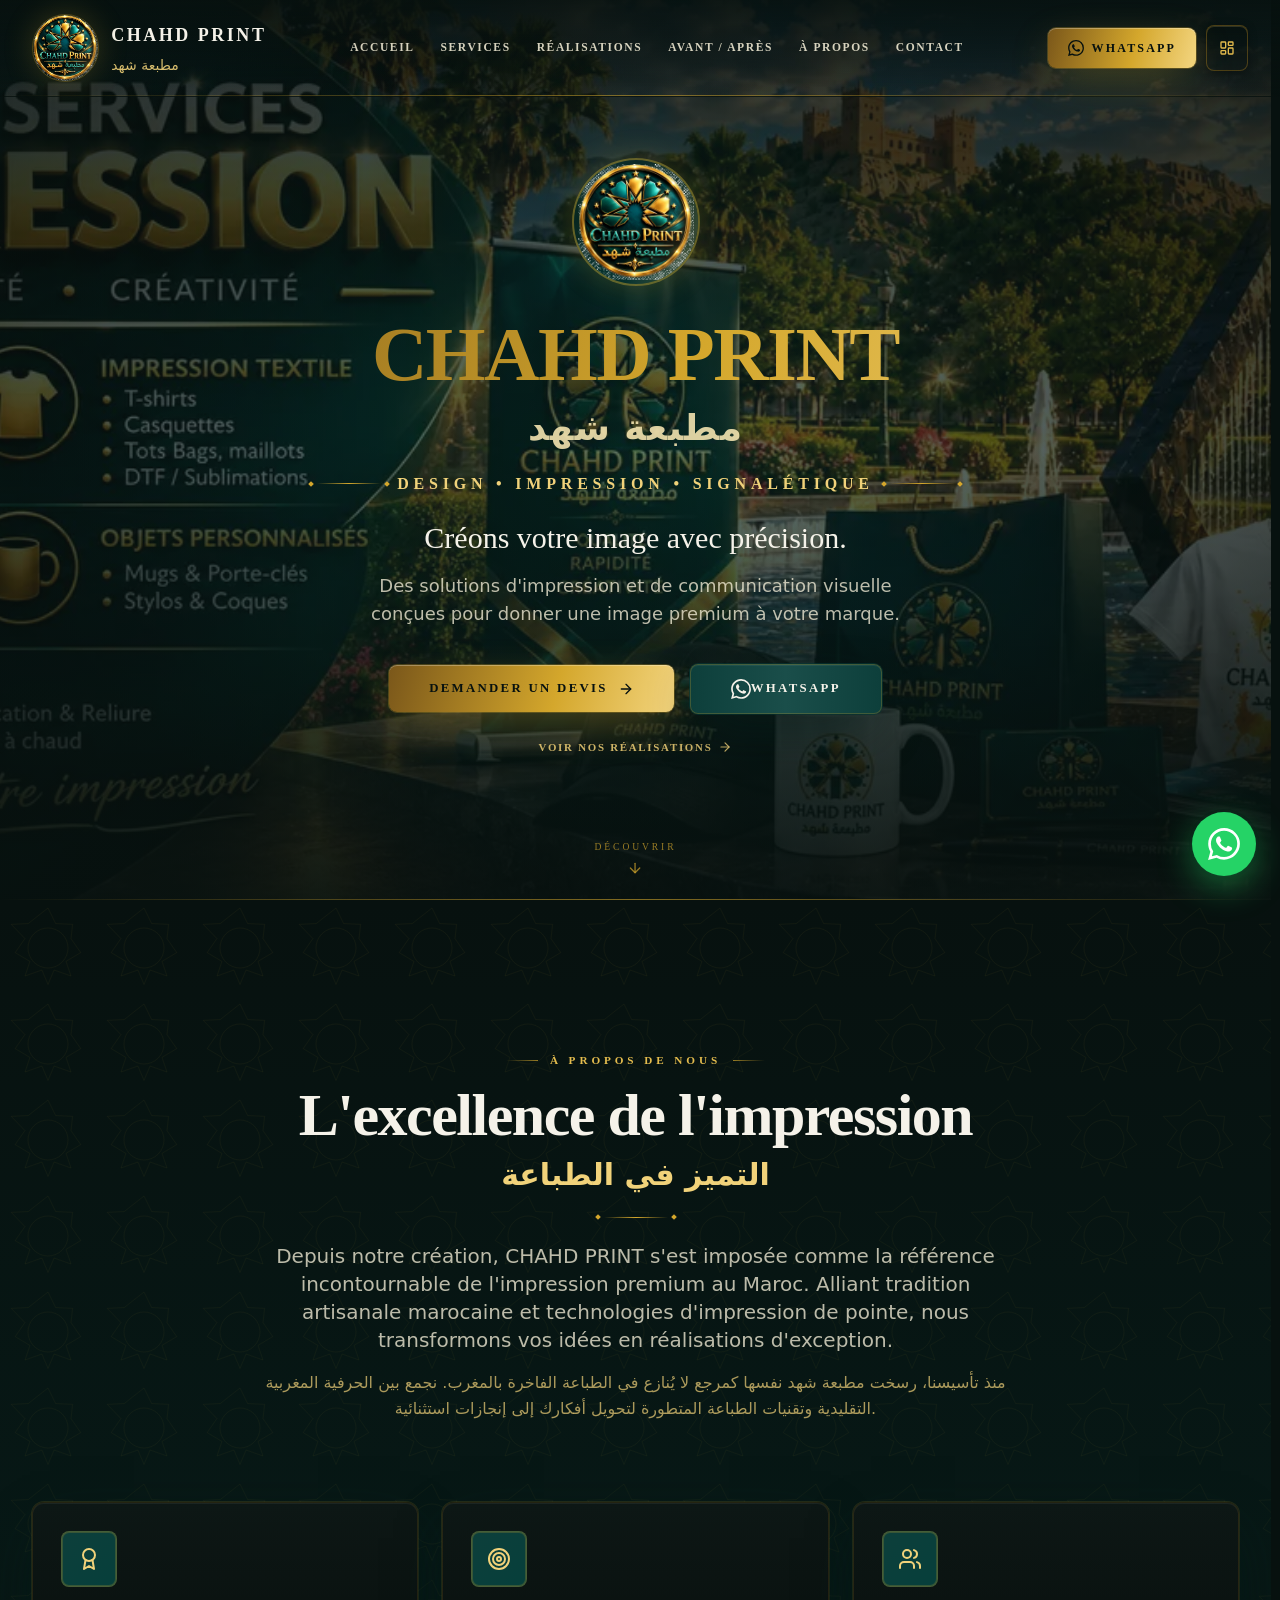
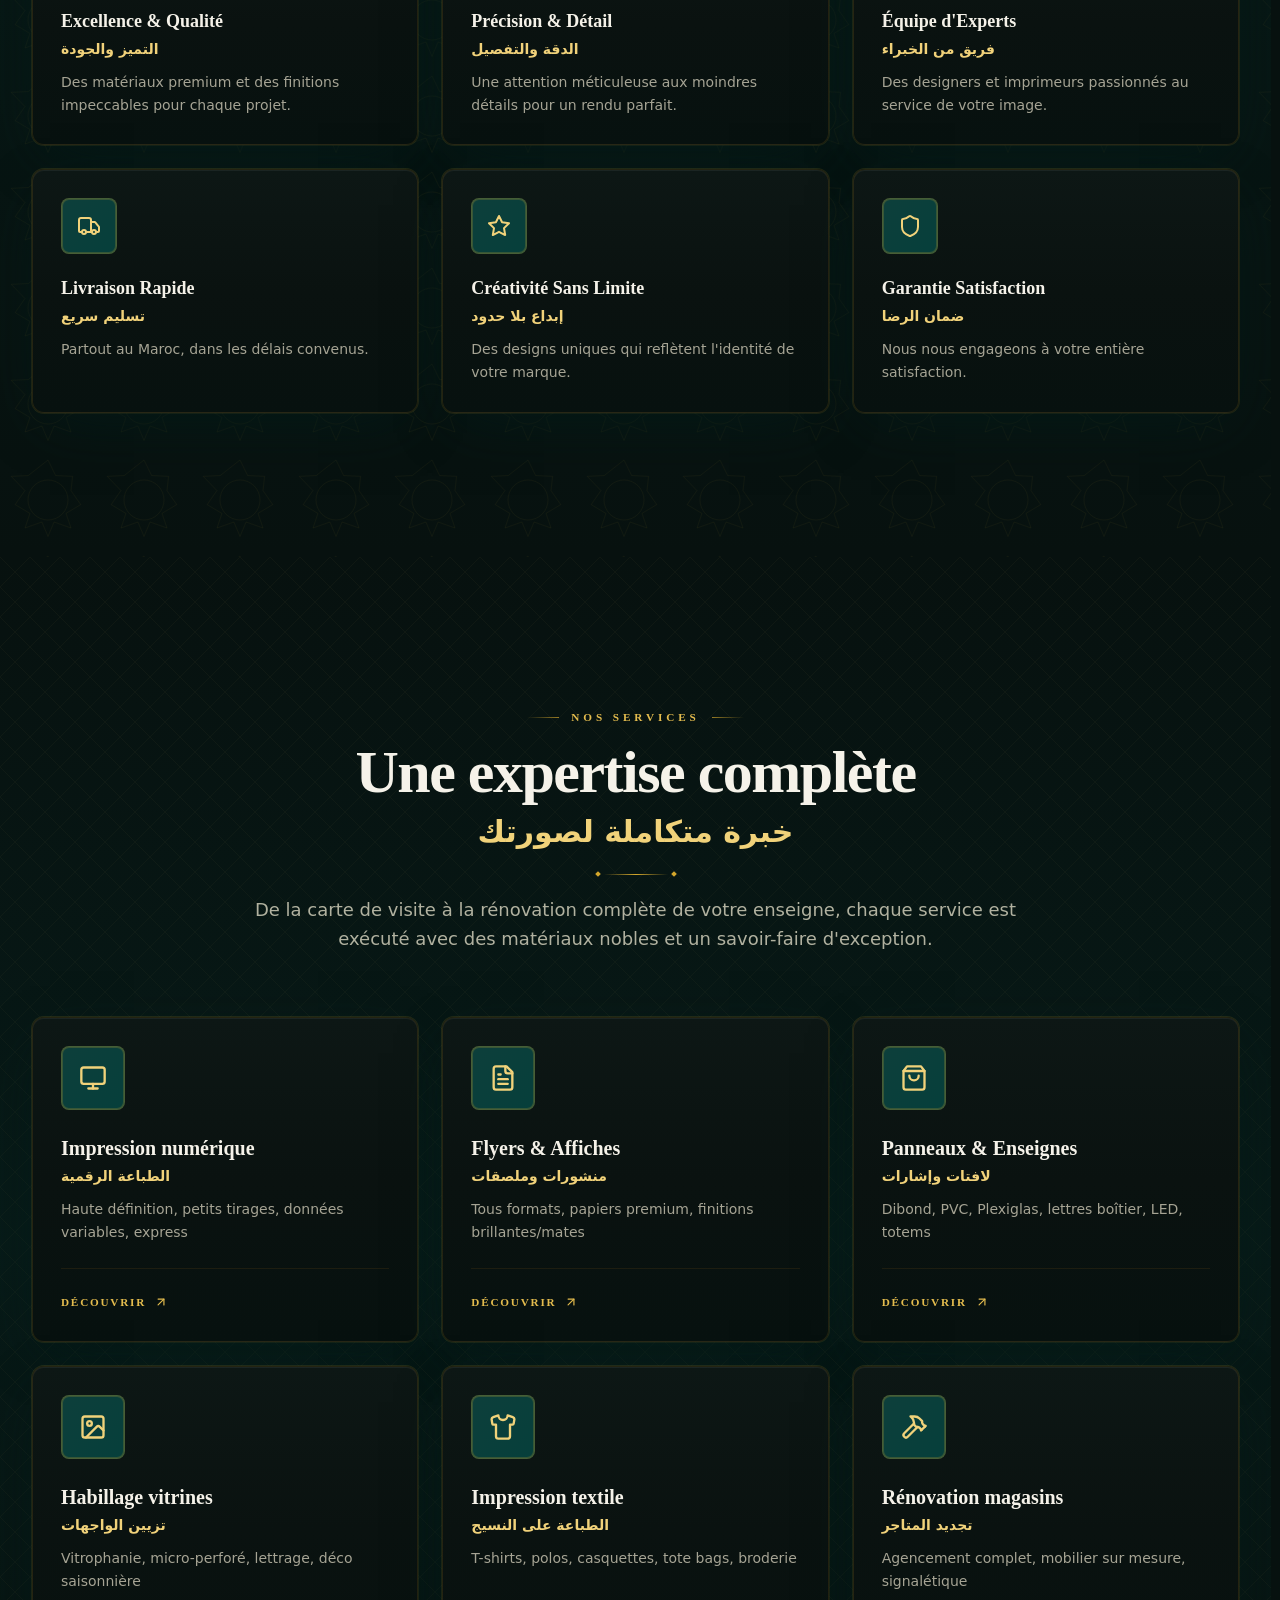
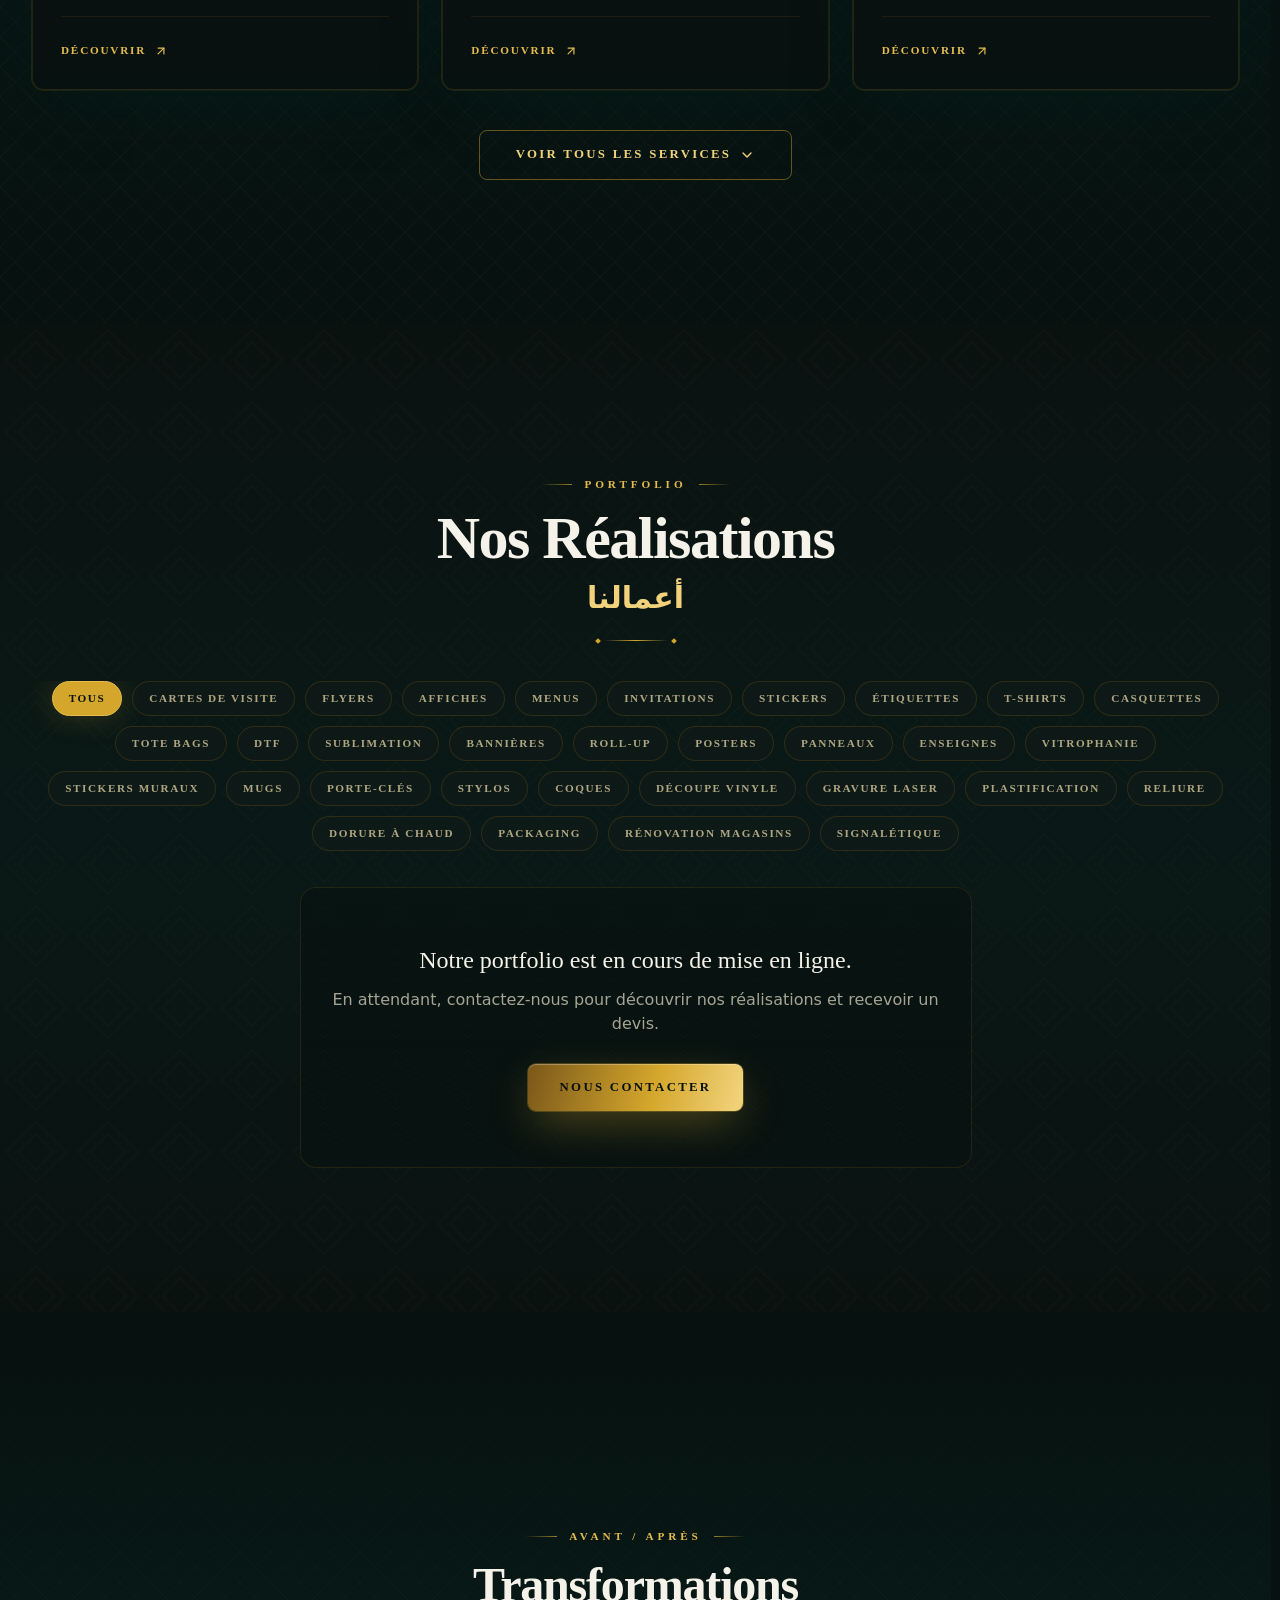
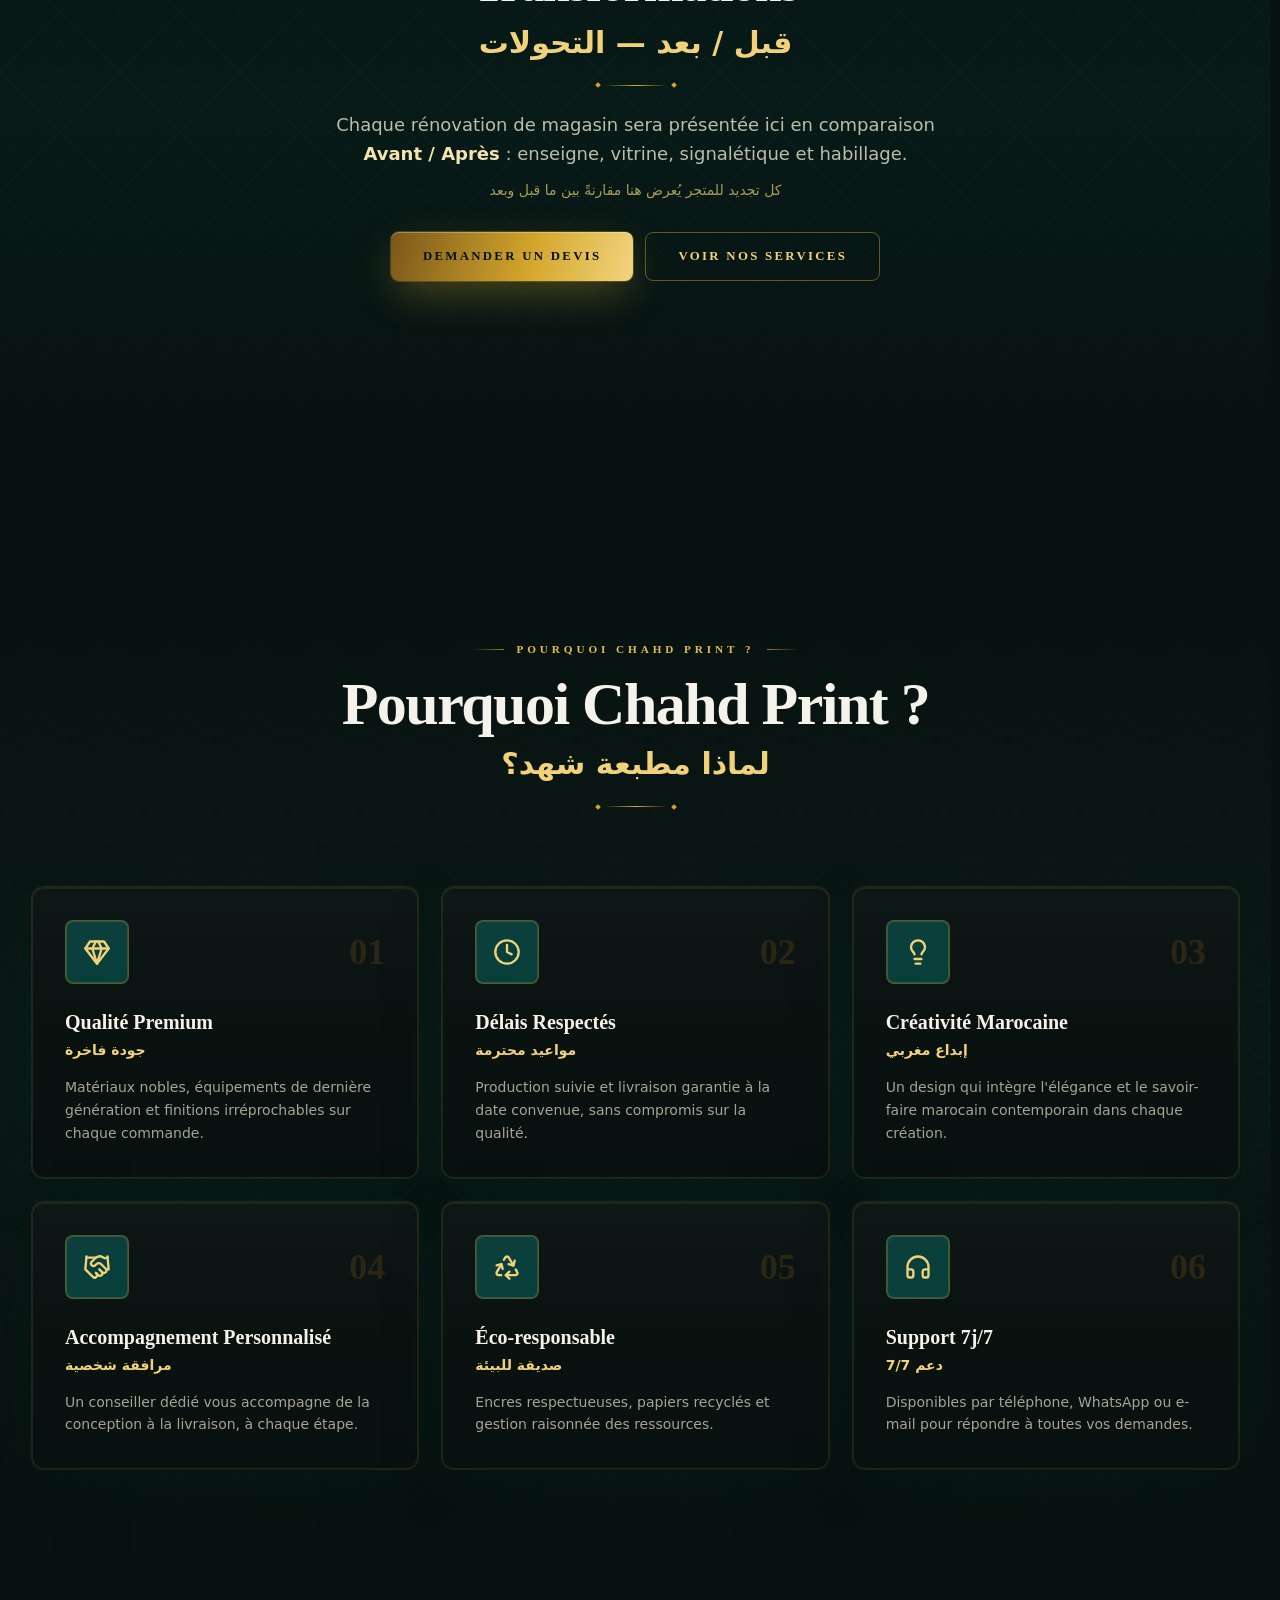
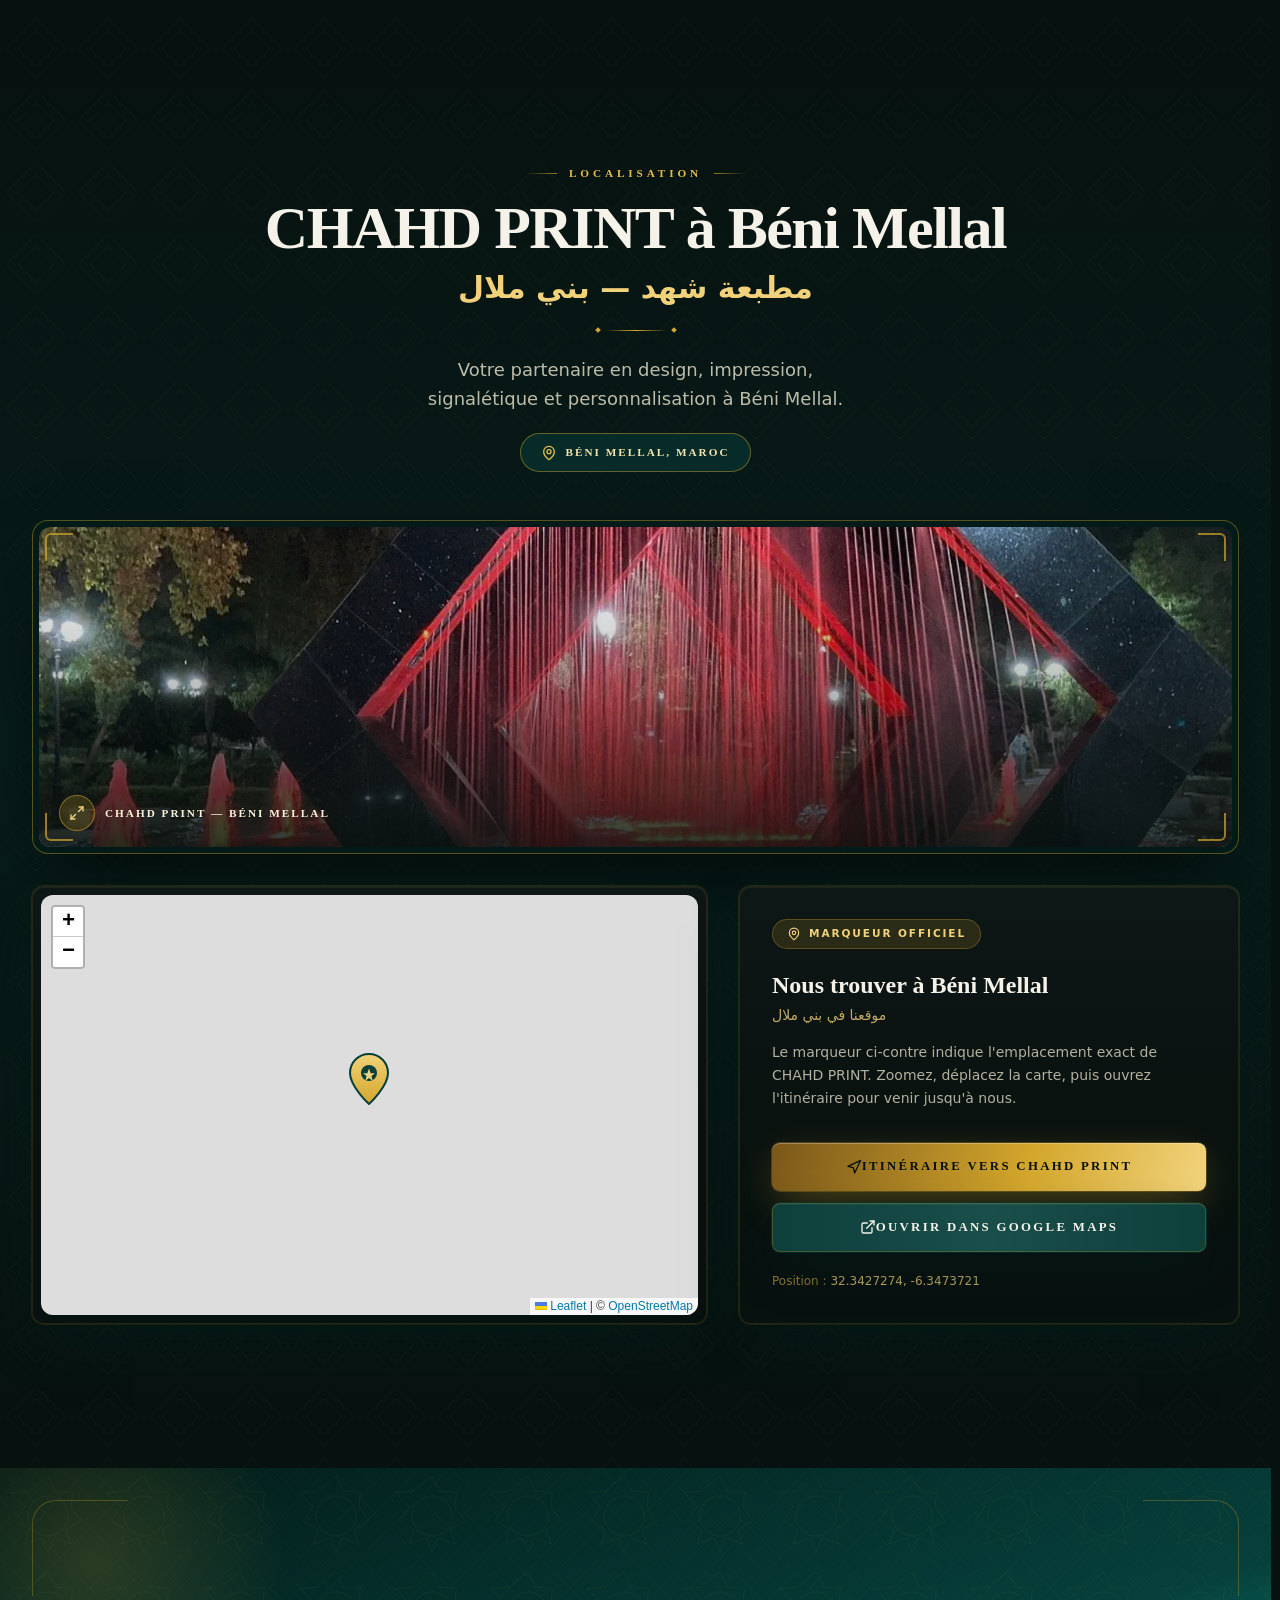
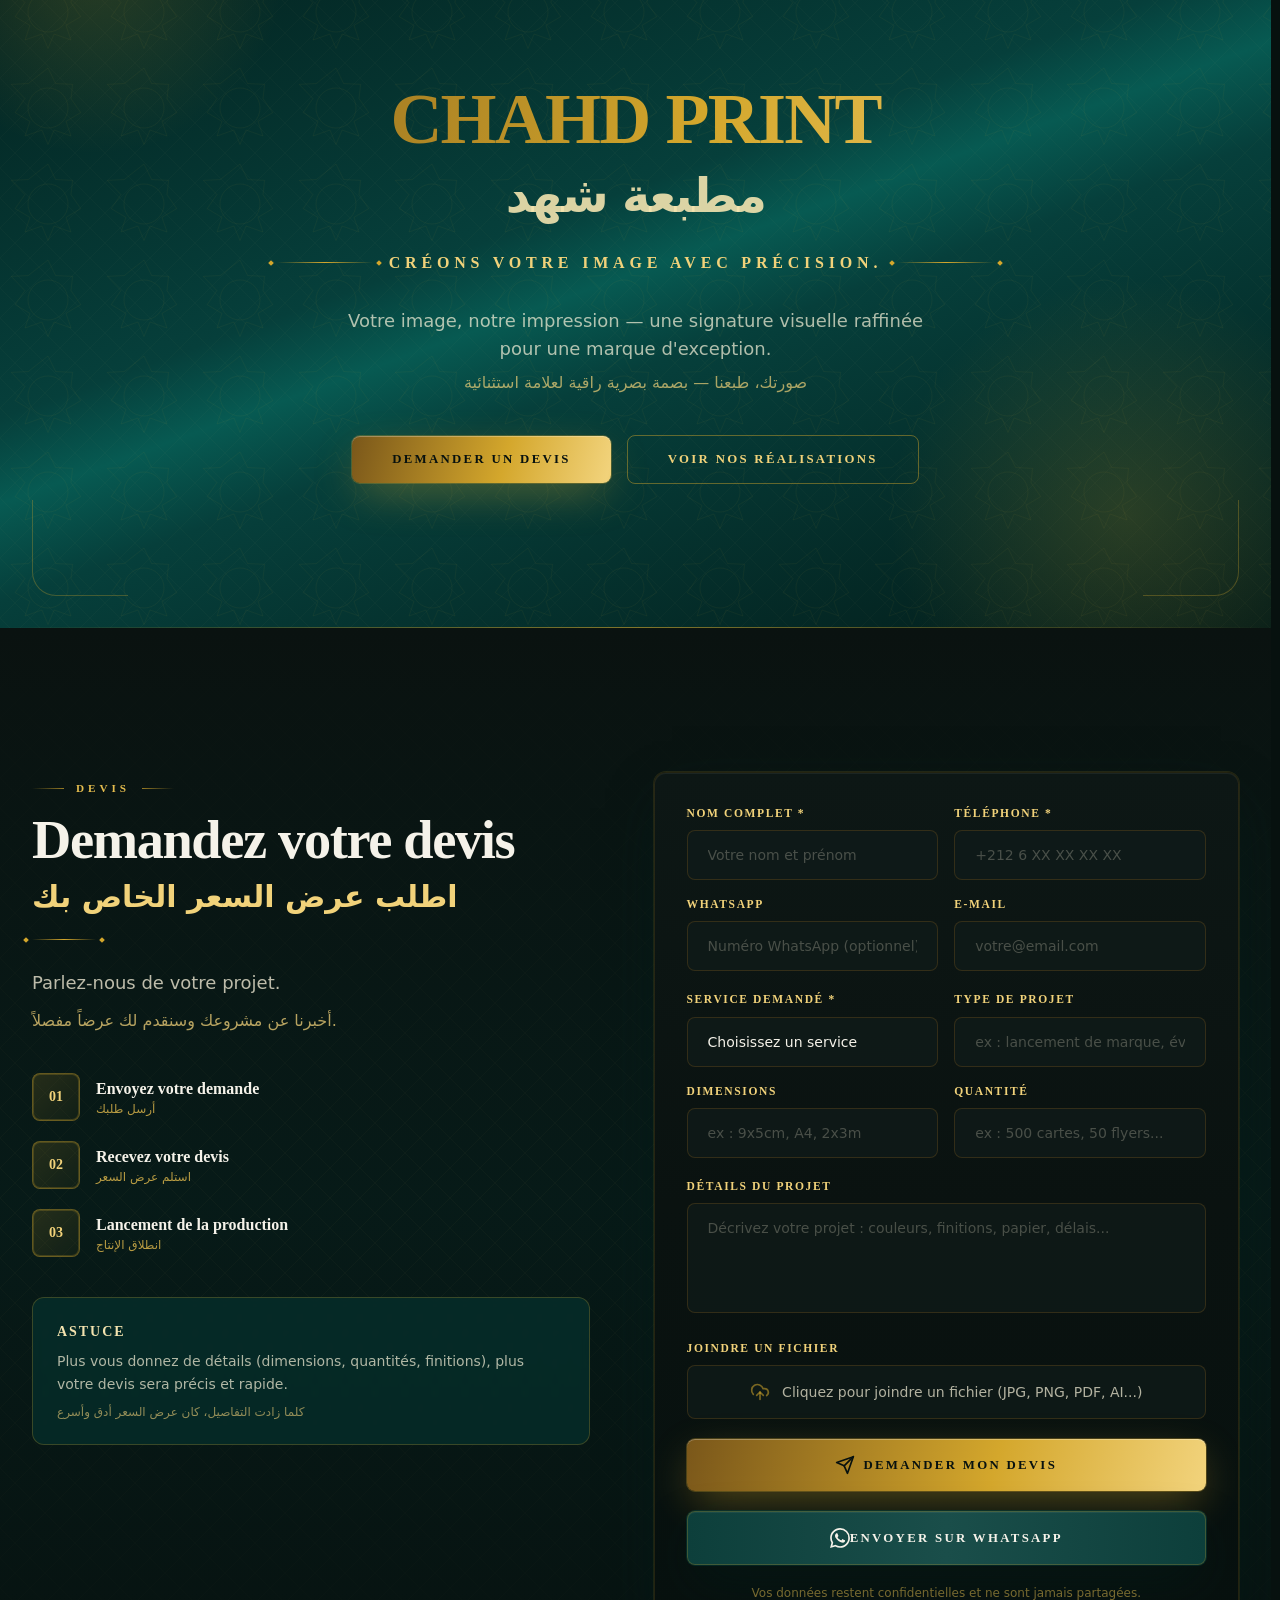
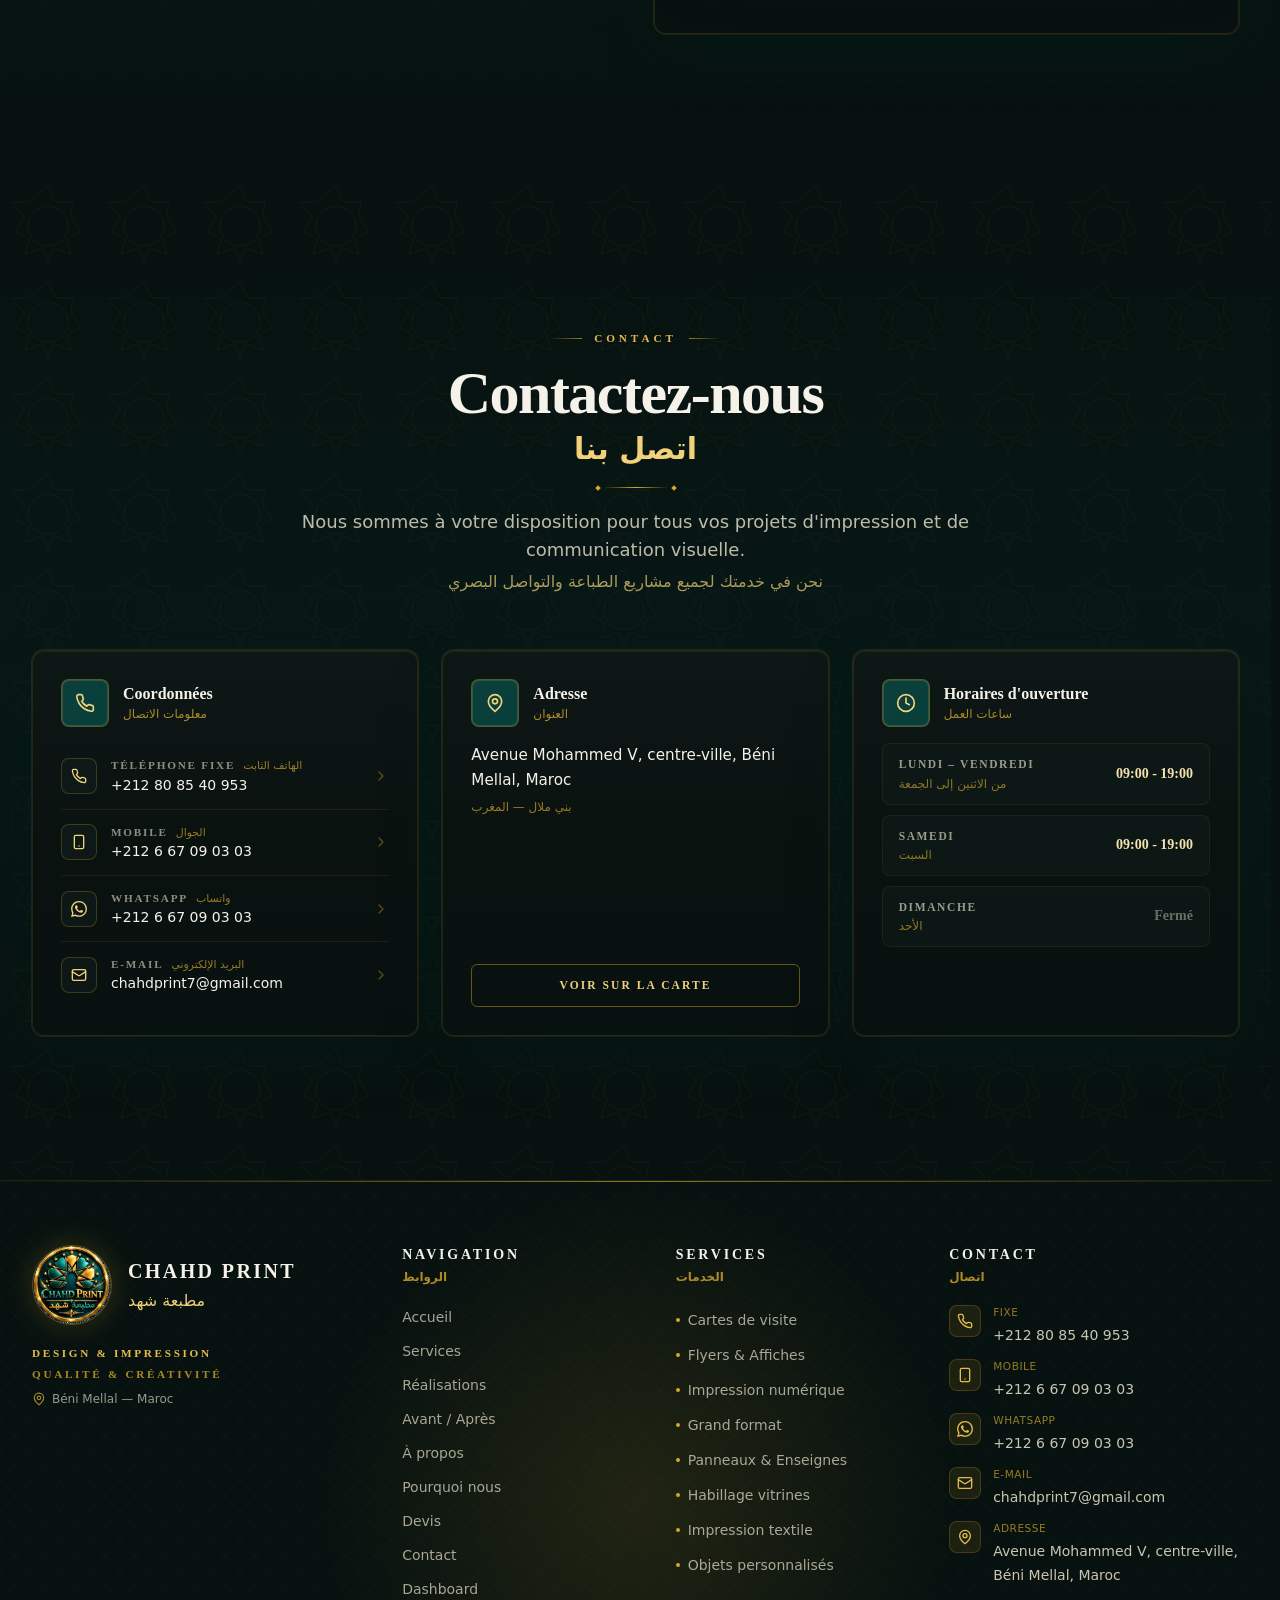
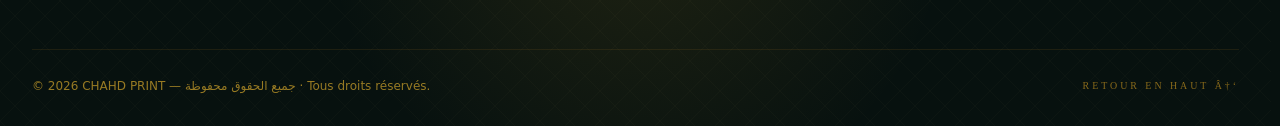
==== commit ffe4b6c8: "Admin: identifiant + mot de passe, Retour au site, readability; fix mojibake (UTF-8 doubly encoded F" ====
--- a/index.html
+++ b/index.html
@@ -1 +1 @@
-<!DOCTYPE html><html lang="fr" dir="ltr" class="__variable_f367f3 __variable_d59ba8 __variable_198f34 __variable_9f7a0a __variable_7bc036"><head><meta charSet="utf-8"/><meta name="viewport" content="width=device-width, initial-scale=1, maximum-scale=5"/><link rel="preload" as="image" href="/images/logo-transparent-512.webp"/><link rel="preload" as="image" imageSrcSet="/images/banner-640.webp 640w, /images/banner-960.webp 960w, /images/banner-1440.webp 1440w, /images/banner-1920.webp 1920w" imageSizes="100vw"/><link rel="stylesheet" href="/_next/static/css/9609f3103b7a68f7.css" data-precedence="next"/><link rel="stylesheet" href="/_next/static/css/8f929c37f5d327f0.css" data-precedence="next"/><link rel="preload" as="script" fetchPriority="low" href="/_next/static/chunks/webpack-c2ec7401252a71f8.js"/><script src="/_next/static/chunks/fd9d1056-ebc592d1260611cd.js" async=""></script><script src="/_next/static/chunks/23-b095b1bd3ade3b04.js" async=""></script><script src="/_next/static/chunks/main-app-0d3b9f4c0a02790e.js" async=""></script><script src="/_next/static/chunks/650-cba5765bb13b07fc.js" async=""></script><script src="/_next/static/chunks/72-26285b7426245bfe.js" async=""></script><script src="/_next/static/chunks/app/page-857d4582994ba949.js" async=""></script><script src="/_next/static/chunks/app/layout-bc92b003b073bec8.js" async=""></script><link rel="preconnect" href="https://fonts.googleapis.com"/><link rel="preconnect" href="https://fonts.gstatic.com" crossorigin="anonymous"/><meta name="theme-color" content="#063f3b"/><title>CHAHD PRINT — Impression, Signalétique &amp; Rénovation à Béni Mellal</title><meta name="description" content="CHAHD PRINT – Imprimerie, design, impression numérique, grand format, impression textile (DTF), enseignes, signalétique, packaging, gravure laser et rénovation de magasins à Béni Mellal, Maroc."/><meta name="author" content="CHAHD PRINT"/><link rel="manifest" href="/manifest.webmanifest" crossorigin="use-credentials"/><meta name="keywords" content="CHAHD PRINT,مطبعة شهد,imprimerie Béni Mellal,impression Béni Mellal,design Béni Mellal,enseigne Béni Mellal,impression grand format Béni Mellal,DTF Béni Mellal,signalétique Béni Mellal,rénovation magasin Béni Mellal,cartes de visite,flyers,packaging,gravure laser,communication visuelle,Béni Mellal,Maroc"/><meta name="creator" content="CHAHD PRINT"/><meta name="publisher" content="CHAHD PRINT"/><meta name="robots" content="index, follow"/><link rel="canonical" href="https://chahd-print.github.io/"/><meta property="og:title" content="CHAHD PRINT — Impression, Signalétique &amp; Rénovation à Béni Mellal"/><meta property="og:description" content="Design, impression numérique, grand format, textile, enseignes, signalétique et rénovation de magasins à Béni Mellal."/><meta property="og:url" content="https://chahd-print.github.io/"/><meta property="og:site_name" content="CHAHD PRINT"/><meta property="og:locale" content="fr_MA"/><meta property="og:image" content="https://chahd-print.github.io/images/banner.png"/><meta property="og:image:width" content="2048"/><meta property="og:image:height" content="1024"/><meta property="og:image:alt" content="CHAHD PRINT — Impression, signalétique et rénovation à Béni Mellal"/><meta property="og:type" content="website"/><meta name="twitter:card" content="summary_large_image"/><meta name="twitter:title" content="CHAHD PRINT — Impression, Signalétique &amp; Rénovation à Béni Mellal"/><meta name="twitter:description" content="Votre partenaire impression, signalétique et rénovation commerciale à Béni Mellal."/><meta name="twitter:image" content="https://chahd-print.github.io/images/banner.png"/><link rel="shortcut icon" href="/favicon.ico"/><link rel="icon" href="/favicon.ico"/><link rel="icon" href="/pwa/icon-192.png" sizes="192x192" type="image/png"/><link rel="icon" href="/pwa/icon-512.png" sizes="512x512" type="image/png"/><link rel="apple-touch-icon" href="/pwa/apple-touch-icon.png"/><script type="application/ld+json">{"@context":"https://schema.org","@type":"LocalBusiness","@id":"https://chahd-print.github.io#business","name":"CHAHD PRINT — مطبعة شهد","image":["https://chahd-print.github.io/images/logo.png","https://chahd-print.github.io/images/banner.png"],"url":"https://chahd-print.github.io","telephone":"+212-808-540-953","email":"chahdprint7@gmail.com","address":{"@type":"PostalAddress","addressCountry":"MA","addressLocality":"Béni Mellal","streetAddress":"Avenue Mohammed V, centre-ville","addressRegion":"Béni Mellal-Khénifra"},"geo":{"@type":"GeoCoordinates","latitude":32.3427274,"longitude":-6.3473721},"hasMap":"https://maps.app.goo.gl/GR8CZnW5Dp1ED7SG6","areaServed":"MA","priceRange":"$$","currenciesAccepted":"MAD","openingHoursSpecification":[{"@type":"OpeningHoursSpecification","dayOfWeek":["Monday","Tuesday","Wednesday","Thursday","Friday","Saturday"],"opens":"09:00","closes":"19:00"}]}</script><script type="application/ld+json">{"@context":"https://schema.org","@type":"Service","serviceType":"Impression numérique, grand format, textile, enseignes, signalétique, packaging & rénovation de magasins","provider":{"@id":"https://chahd-print.github.io#business"},"areaServed":"MA","offers":{"@type":"Offer","availability":"https://schema.org/InStock","priceCurrency":"MAD"}}</script><script type="application/ld+json">{"@context":"https://schema.org","@type":"WebSite","@id":"https://chahd-print.github.io#website","url":"https://chahd-print.github.io","name":"CHAHD PRINT","inLanguage":"fr-MA","publisher":{"@id":"https://chahd-print.github.io#business"}}</script><script src="/_next/static/chunks/polyfills-78c92fac7aa8fdd8.js" noModule=""></script></head><body class="min-h-screen bg-elegant-black-950 text-[#f1eedf] antialiased"><div class="min-h-screen bg-elegant-black-950"><header class="fixed top-0 left-0 right-0 z-50 transition-all duration-500 bg-gradient-to-b from-elegant-black-950/80 to-transparent border-b border-transparent"><div class="absolute bottom-0 left-0 right-0 h-px bg-[linear-gradient(90deg,transparent,rgba(212,167,44,0.55),transparent)]" aria-hidden="true"></div><nav class="section-container" aria-label="Navigation principale"><div class="flex items-center justify-between gap-3 h-20 lg:h-24"><a class="flex items-center gap-3 group shrink-0 min-w-0" aria-label="CHAHD PRINT - Accueil" href="#accueil"><div class="logo-shimmer relative w-12 h-12 md:w-[4.2rem] md:h-[4.2rem] shrink-0 overflow-hidden rounded-full border border-gold-500/35 shadow-glow-gold"><img src="/images/logo-transparent-512.webp" alt="CHAHD PRINT" class="w-full h-full object-contain"/></div><div class="hidden sm:block leading-none min-w-0"><span class="block font-display font-bold tracking-[0.14em] text-creme-100 text-base md:text-lg whitespace-nowrap">CHAHD PRINT</span><span class="block font-arabic text-gold-300/90 text-sm mt-1.5">مطبعة شهد</span></div></a><div class="hidden xl:flex items-center gap-0.5 min-w-0"><a class="relative px-3 2xl:px-4 py-2.5 text-[0.72rem] font-display font-semibold uppercase tracking-[0.14em] text-gold-100/85 hover:text-gold-300 transition-colors duration-300 group whitespace-nowrap" href="#accueil">Accueil<span class="absolute bottom-0 left-1/2 -translate-x-1/2 w-0 group-hover:w-2/3 h-px bg-gradient-to-r from-transparent via-gold-400 to-transparent transition-all duration-400"></span></a><a class="relative px-3 2xl:px-4 py-2.5 text-[0.72rem] font-display font-semibold uppercase tracking-[0.14em] text-gold-100/85 hover:text-gold-300 transition-colors duration-300 group whitespace-nowrap" href="#services">Services<span class="absolute bottom-0 left-1/2 -translate-x-1/2 w-0 group-hover:w-2/3 h-px bg-gradient-to-r from-transparent via-gold-400 to-transparent transition-all duration-400"></span></a><a class="relative px-3 2xl:px-4 py-2.5 text-[0.72rem] font-display font-semibold uppercase tracking-[0.14em] text-gold-100/85 hover:text-gold-300 transition-colors duration-300 group whitespace-nowrap" href="#realisations">Réalisations<span class="absolute bottom-0 left-1/2 -translate-x-1/2 w-0 group-hover:w-2/3 h-px bg-gradient-to-r from-transparent via-gold-400 to-transparent transition-all duration-400"></span></a><a class="relative px-3 2xl:px-4 py-2.5 text-[0.72rem] font-display font-semibold uppercase tracking-[0.14em] text-gold-100/85 hover:text-gold-300 transition-colors duration-300 group whitespace-nowrap" href="#avant-apres">Avant / Après<span class="absolute bottom-0 left-1/2 -translate-x-1/2 w-0 group-hover:w-2/3 h-px bg-gradient-to-r from-transparent via-gold-400 to-transparent transition-all duration-400"></span></a><a class="relative px-3 2xl:px-4 py-2.5 text-[0.72rem] font-display font-semibold uppercase tracking-[0.14em] text-gold-100/85 hover:text-gold-300 transition-colors duration-300 group whitespace-nowrap" href="#apropos">À propos<span class="absolute bottom-0 left-1/2 -translate-x-1/2 w-0 group-hover:w-2/3 h-px bg-gradient-to-r from-transparent via-gold-400 to-transparent transition-all duration-400"></span></a><a class="relative px-3 2xl:px-4 py-2.5 text-[0.72rem] font-display font-semibold uppercase tracking-[0.14em] text-gold-100/85 hover:text-gold-300 transition-colors duration-300 group whitespace-nowrap" href="#contact">Contact<span class="absolute bottom-0 left-1/2 -translate-x-1/2 w-0 group-hover:w-2/3 h-px bg-gradient-to-r from-transparent via-gold-400 to-transparent transition-all duration-400"></span></a></div><div class="hidden xl:flex items-center gap-2.5 shrink-0"><a href="https://wa.me/212667090303?text=Bonjour%20CHAHD%20PRINT%2C%20je%20souhaite%20demander%20un%20devis." target="_blank" rel="noopener noreferrer" class="btn-gold-3d px-5 py-3 text-xs flex items-center gap-2 rounded-lg whitespace-nowrap"><svg viewBox="0 0 24 24" fill="currentColor" xmlns="http://www.w3.org/2000/svg" class="w-4 h-4"><path d="M17.472 14.382c-.297-.149-1.758-.867-2.03-.967-.273-.099-.471-.148-.67.15-.197.297-.767.966-.94 1.164-.173.199-.347.223-.644.075-.297-.15-1.255-.463-2.39-1.475-.883-.788-1.48-1.761-1.653-2.059-.173-.297-.018-.458.13-.606.134-.133.298-.347.446-.52.149-.174.198-.298.298-.497.099-.198.05-.371-.025-.52-.075-.149-.669-1.612-.916-2.207-.242-.579-.487-.5-.669-.51l-.57-.01c-.198 0-.52.074-.792.372-.272.297-1.04 1.016-1.04 2.479 0 1.462 1.065 2.875 1.213 3.074.149.198 2.096 3.2 5.077 4.487.709.306 1.262.489 1.694.625.712.227 1.36.195 1.871.118.571-.085 1.758-.719 2.006-1.413.248-.694.248-1.289.173-1.413-.074-.124-.272-.198-.57-.347m-5.421 7.403h-.004a9.87 9.87 0 0 1-5.031-1.378l-.361-.214-3.741.982.998-3.648-.235-.374a9.86 9.86 0 0 1-1.51-5.26c.001-5.45 4.436-9.884 9.888-9.884 2.64 0 5.122 1.03 6.988 2.898a9.825 9.825 0 0 1 2.893 6.994c-.003 5.45-4.437 9.884-9.885 9.884m8.413-18.297A11.815 11.815 0 0 0 12.05 0C5.495 0 .16 5.335.157 11.892c0 2.096.547 4.142 1.588 5.945L.057 24l6.305-1.654a11.882 11.882 0 0 0 5.683 1.448h.005c6.554 0 11.89-5.335 11.893-11.893a11.821 11.821 0 0 0-3.48-8.413"></path></svg><span>WhatsApp</span></a><a title="Accéder au dashboard" aria-label="Accéder au dashboard" class="group flex items-center gap-2 h-[46px] px-3 rounded-lg border border-gold-700/45 bg-gradient-to-b from-gold-500/12 to-gold-600/5 text-gold-400 hover:text-gold-200 hover:border-gold-500/65 shadow-[0_2px_8px_rgba(0,0,0,0.35),inset_0_1px_0_rgba(241,210,122,0.18)] transition-all" href="/admin/"><svg xmlns="http://www.w3.org/2000/svg" width="24" height="24" viewBox="0 0 24 24" fill="none" stroke="currentColor" stroke-width="2" stroke-linecap="round" stroke-linejoin="round" class="lucide lucide-layout-dashboard w-4 h-4"><rect width="7" height="9" x="3" y="3" rx="1"></rect><rect width="7" height="5" x="14" y="3" rx="1"></rect><rect width="7" height="9" x="14" y="12" rx="1"></rect><rect width="7" height="5" x="3" y="16" rx="1"></rect></svg><span class="hidden 2xl:inline-block text-[0.64rem] font-display font-semibold uppercase tracking-[0.14em] whitespace-nowrap">Dashboard</span></a></div><div class="flex xl:hidden items-center gap-1.5 shrink-0"><a href="https://wa.me/212667090303?text=Bonjour%20CHAHD%20PRINT%2C%20je%20souhaite%20demander%20un%20devis." target="_blank" rel="noopener noreferrer" aria-label="Contacter CHAHD PRINT sur WhatsApp" class="flex items-center justify-center w-11 h-11 rounded-full bg-[#25D366] hover:bg-[#1ebe5b] text-white shadow-[0_6px_20px_rgba(37,211,102,0.4)] active:scale-95 transition-all duration-300"><svg viewBox="0 0 24 24" fill="currentColor" xmlns="http://www.w3.org/2000/svg" class="w-6 h-6"><path d="M17.472 14.382c-.297-.149-1.758-.867-2.03-.967-.273-.099-.471-.148-.67.15-.197.297-.767.966-.94 1.164-.173.199-.347.223-.644.075-.297-.15-1.255-.463-2.39-1.475-.883-.788-1.48-1.761-1.653-2.059-.173-.297-.018-.458.13-.606.134-.133.298-.347.446-.52.149-.174.198-.298.298-.497.099-.198.05-.371-.025-.52-.075-.149-.669-1.612-.916-2.207-.242-.579-.487-.5-.669-.51l-.57-.01c-.198 0-.52.074-.792.372-.272.297-1.04 1.016-1.04 2.479 0 1.462 1.065 2.875 1.213 3.074.149.198 2.096 3.2 5.077 4.487.709.306 1.262.489 1.694.625.712.227 1.36.195 1.871.118.571-.085 1.758-.719 2.006-1.413.248-.694.248-1.289.173-1.413-.074-.124-.272-.198-.57-.347m-5.421 7.403h-.004a9.87 9.87 0 0 1-5.031-1.378l-.361-.214-3.741.982.998-3.648-.235-.374a9.86 9.86 0 0 1-1.51-5.26c.001-5.45 4.436-9.884 9.888-9.884 2.64 0 5.122 1.03 6.988 2.898a9.825 9.825 0 0 1 2.893 6.994c-.003 5.45-4.437 9.884-9.885 9.884m8.413-18.297A11.815 11.815 0 0 0 12.05 0C5.495 0 .16 5.335.157 11.892c0 2.096.547 4.142 1.588 5.945L.057 24l6.305-1.654a11.882 11.882 0 0 0 5.683 1.448h.005c6.554 0 11.89-5.335 11.893-11.893a11.821 11.821 0 0 0-3.48-8.413"></path></svg></a><button class="p-2.5 text-gold-200 hover:text-gold-100 transition-colors" aria-label="Ouvrir le menu" aria-expanded="false" aria-controls="mobile-menu"><svg xmlns="http://www.w3.org/2000/svg" width="24" height="24" viewBox="0 0 24 24" fill="none" stroke="currentColor" stroke-width="2" stroke-linecap="round" stroke-linejoin="round" class="lucide lucide-menu w-7 h-7"><line x1="4" x2="20" y1="12" y2="12"></line><line x1="4" x2="20" y1="6" y2="6"></line><line x1="4" x2="20" y1="18" y2="18"></line></svg></button></div></div></nav></header><main><section id="accueil" class="relative min-h-[100svh] flex items-center overflow-hidden bg-elegant-black-950" aria-labelledby="hero-title"><div class="absolute inset-0" aria-hidden="true"><img src="/images/banner.png" srcSet="/images/banner-640.webp 640w, /images/banner-960.webp 960w, /images/banner-1440.webp 1440w, /images/banner-1920.webp 1920w" sizes="100vw" alt="" loading="eager" decoding="async" class="w-full h-full object-cover object-[center_40%] md:object-center"/><div class="absolute inset-0 bg-gradient-to-b from-elegant-black-950/70 via-elegant-black-950/45 to-elegant-black-950/90"></div><div class="absolute inset-0 bg-[radial-gradient(ellipse_at_center,rgba(6,63,59,0.30)_0%,rgba(7,17,15,0.50)_70%,rgba(7,17,15,0.75)_100%)]"></div></div><div class="absolute bottom-0 left-0 right-0 h-px bg-[linear-gradient(90deg,transparent,rgba(212,167,44,0.6),transparent)]" aria-hidden="true"></div><div class="relative z-10 w-full section-container pt-32 pb-28 md:pt-36 md:pb-32 text-center"><div class="flex justify-center mb-7" style="opacity:0;transform:translateY(24px)"><div class="logo-shimmer relative w-24 h-24 md:w-32 md:h-32 rounded-full border-2 border-gold-500/45 shadow-glow-gold overflow-hidden bg-petrol-900/40 backdrop-blur-sm"><img src="/images/logo-transparent-512.webp" alt="" class="w-full h-full object-contain p-1"/></div></div><h1 id="hero-title" class="heading-premium text-display-lg font-black" style="opacity:0;transform:translateY(24px)"><span class="block text-gold-metallic">CHAHD PRINT</span><span class="block font-arabic text-2xl md:text-4xl mt-3 text-gold-200/90 tracking-wide">مطبعة شهد</span></h1><div class="flex items-center justify-center gap-3 md:gap-4 my-6" style="opacity:0;transform:translateY(24px)"><span class="gold-rule-thin hidden sm:block" aria-hidden="true"></span><span class="font-display font-semibold uppercase tracking-[0.22em] md:tracking-[0.3em] text-gold-300 text-[0.7rem] md:text-base text-balance">DESIGN • IMPRESSION • SIGNALÉTIQUE</span><span class="gold-rule-thin hidden sm:block" aria-hidden="true"></span></div><p class="max-w-2xl mx-auto text-xl md:text-3xl text-creme-100 font-latin leading-snug text-balance" style="opacity:0;transform:translateY(24px)">Créons votre image avec précision.</p><p class="max-w-xl mx-auto mt-4 text-base md:text-lg text-gold-100/75 leading-relaxed text-balance" style="opacity:0;transform:translateY(24px)">Des solutions d&#x27;impression et de communication visuelle conçues pour donner une image premium à votre marque.</p><div class="mt-9 flex flex-col sm:flex-row items-stretch sm:items-center justify-center gap-3 sm:gap-4 max-w-xl mx-auto" style="opacity:0;transform:translateY(24px)"><a href="#devis" class="btn-gold-3d w-full sm:w-auto px-7 sm:px-10 rounded-lg justify-center"><span>Demander un devis</span><svg xmlns="http://www.w3.org/2000/svg" width="24" height="24" viewBox="0 0 24 24" fill="none" stroke="currentColor" stroke-width="2" stroke-linecap="round" stroke-linejoin="round" class="lucide lucide-arrow-right w-4 h-4 ml-2.5"><path d="M5 12h14"></path><path d="m12 5 7 7-7 7"></path></svg></a><a href="https://wa.me/212667090303?text=Bonjour%20CHAHD%20PRINT%2C%20je%20souhaite%20demander%20un%20devis." target="_blank" rel="noopener noreferrer" class="btn-petrol-3d w-full sm:w-auto px-7 sm:px-10 rounded-lg justify-center"><svg viewBox="0 0 24 24" fill="currentColor" xmlns="http://www.w3.org/2000/svg" class="w-5 h-5"><path d="M17.472 14.382c-.297-.149-1.758-.867-2.03-.967-.273-.099-.471-.148-.67.15-.197.297-.767.966-.94 1.164-.173.199-.347.223-.644.075-.297-.15-1.255-.463-2.39-1.475-.883-.788-1.48-1.761-1.653-2.059-.173-.297-.018-.458.13-.606.134-.133.298-.347.446-.52.149-.174.198-.298.298-.497.099-.198.05-.371-.025-.52-.075-.149-.669-1.612-.916-2.207-.242-.579-.487-.5-.669-.51l-.57-.01c-.198 0-.52.074-.792.372-.272.297-1.04 1.016-1.04 2.479 0 1.462 1.065 2.875 1.213 3.074.149.198 2.096 3.2 5.077 4.487.709.306 1.262.489 1.694.625.712.227 1.36.195 1.871.118.571-.085 1.758-.719 2.006-1.413.248-.694.248-1.289.173-1.413-.074-.124-.272-.198-.57-.347m-5.421 7.403h-.004a9.87 9.87 0 0 1-5.031-1.378l-.361-.214-3.741.982.998-3.648-.235-.374a9.86 9.86 0 0 1-1.51-5.26c.001-5.45 4.436-9.884 9.888-9.884 2.64 0 5.122 1.03 6.988 2.898a9.825 9.825 0 0 1 2.893 6.994c-.003 5.45-4.437 9.884-9.885 9.884m8.413-18.297A11.815 11.815 0 0 0 12.05 0C5.495 0 .16 5.335.157 11.892c0 2.096.547 4.142 1.588 5.945L.057 24l6.305-1.654a11.882 11.882 0 0 0 5.683 1.448h.005c6.554 0 11.89-5.335 11.893-11.893a11.821 11.821 0 0 0-3.48-8.413"></path></svg><span>WhatsApp</span></a></div><div class="mt-5" style="opacity:0;transform:translateY(24px)"><a href="#realisations" class="inline-flex items-center gap-1.5 font-display font-semibold uppercase tracking-[0.16em] text-[0.68rem] text-gold-300/85 hover:text-gold-200 transition-colors">Voir nos réalisations<svg xmlns="http://www.w3.org/2000/svg" width="24" height="24" viewBox="0 0 24 24" fill="none" stroke="currentColor" stroke-width="2" stroke-linecap="round" stroke-linejoin="round" class="lucide lucide-arrow-right w-3.5 h-3.5"><path d="M5 12h14"></path><path d="m12 5 7 7-7 7"></path></svg></a></div></div><div class="absolute bottom-6 left-1/2 -translate-x-1/2 z-10" aria-hidden="true" style="opacity:0"><div class="flex flex-col items-center gap-1.5 text-gold-500/70"><span class="font-display uppercase tracking-[0.3em] text-[0.6rem]">Découvrir</span><svg xmlns="http://www.w3.org/2000/svg" width="24" height="24" viewBox="0 0 24 24" fill="none" stroke="currentColor" stroke-width="2" stroke-linecap="round" stroke-linejoin="round" class="lucide lucide-arrow-down w-4 h-4 animate-bounce-slow"><path d="M12 5v14"></path><path d="m19 12-7 7-7-7"></path></svg></div></div></section><section id="apropos" class="section-padding relative overflow-hidden bg-elegant-black-950 arabesque-bg" aria-labelledby="about-title"><div class="absolute inset-0 bg-gradient-to-b from-transparent via-petrol-900/15 to-transparent" aria-hidden="true"></div><div class="relative section-container"><div class="text-center mb-16 md:mb-20" style="opacity:0;transform:translateY(28px)"><span class="section-kicker">À propos de nous</span><h2 id="about-title" class="heading-premium text-4xl md:text-5xl lg:text-6xl mt-4 mb-3">L&#x27;excellence de l&#x27;impression</h2><span class="block heading-arabic text-2xl md:text-3xl mb-6">التميز في الطباعة</span><div class="flex items-center justify-center gap-4 mb-6"><span class="gold-rule-thin" aria-hidden="true"></span></div><p class="text-lg md:text-xl max-w-3xl mx-auto text-gold-100/75 leading-relaxed">Depuis notre création, CHAHD PRINT s&#x27;est imposée comme la référence incontournable de l&#x27;impression premium au Maroc. Alliant tradition artisanale marocaine et technologies d&#x27;impression de pointe, nous transformons vos idées en réalisations d&#x27;exception.</p><p class="font-arabic text-base max-w-3xl mx-auto text-gold-300/70 leading-relaxed mt-4">منذ تأسيسنا، رسخت مطبعة شهد نفسها كمرجع لا يُنازع في الطباعة الفاخرة بالمغرب. نجمع بين الحرفية المغربية التقليدية وتقنيات الطباعة المتطورة لتحويل أفكارك إلى إنجازات استثنائية.</p></div><div class="grid sm:grid-cols-2 lg:grid-cols-3 gap-5 md:gap-6"><div class="h-full" style="opacity:0;transform:translateY(28px)"><div class="card-service h-full p-7 group"><div class="absolute top-0 left-0 right-0 h-px bg-[linear-gradient(90deg,transparent,rgba(212,167,44,0.5),transparent)] opacity-0 group-hover:opacity-100 transition-opacity duration-500"></div><div class="relative mb-5 w-fit"><div class="inline-flex items-center justify-center w-14 h-14 rounded-lg bg-gradient-to-br from-petrol-800 to-petrol-900 border border-gold-500/30 shadow-inner-gold transition-all duration-500 group-hover:shadow-glow-gold group-hover:border-gold-500/60"><svg xmlns="http://www.w3.org/2000/svg" width="24" height="24" viewBox="0 0 24 24" fill="none" stroke="currentColor" stroke-width="2" stroke-linecap="round" stroke-linejoin="round" class="lucide lucide-award w-6 h-6 text-gold-300 transition-transform duration-500 group-hover:scale-110"><circle cx="12" cy="8" r="6"></circle><path d="M15.477 12.89 17 22l-5-3-5 3 1.523-9.11"></path></svg></div></div><h3 class="font-latin font-bold text-lg text-creme-100 mb-1">Excellence &amp; Qualité</h3><h4 class="heading-arabic text-sm mb-3">التميز والجودة</h4><p class="text-sm text-gold-100/65 leading-relaxed">Des matériaux premium et des finitions impeccables pour chaque projet.</p></div></div><div class="h-full" style="opacity:0;transform:translateY(28px)"><div class="card-service h-full p-7 group"><div class="absolute top-0 left-0 right-0 h-px bg-[linear-gradient(90deg,transparent,rgba(212,167,44,0.5),transparent)] opacity-0 group-hover:opacity-100 transition-opacity duration-500"></div><div class="relative mb-5 w-fit"><div class="inline-flex items-center justify-center w-14 h-14 rounded-lg bg-gradient-to-br from-petrol-800 to-petrol-900 border border-gold-500/30 shadow-inner-gold transition-all duration-500 group-hover:shadow-glow-gold group-hover:border-gold-500/60"><svg xmlns="http://www.w3.org/2000/svg" width="24" height="24" viewBox="0 0 24 24" fill="none" stroke="currentColor" stroke-width="2" stroke-linecap="round" stroke-linejoin="round" class="lucide lucide-target w-6 h-6 text-gold-300 transition-transform duration-500 group-hover:scale-110"><circle cx="12" cy="12" r="10"></circle><circle cx="12" cy="12" r="6"></circle><circle cx="12" cy="12" r="2"></circle></svg></div></div><h3 class="font-latin font-bold text-lg text-creme-100 mb-1">Précision &amp; Détail</h3><h4 class="heading-arabic text-sm mb-3">الدقة والتفصيل</h4><p class="text-sm text-gold-100/65 leading-relaxed">Une attention méticuleuse aux moindres détails pour un rendu parfait.</p></div></div><div class="h-full" style="opacity:0;transform:translateY(28px)"><div class="card-service h-full p-7 group"><div class="absolute top-0 left-0 right-0 h-px bg-[linear-gradient(90deg,transparent,rgba(212,167,44,0.5),transparent)] opacity-0 group-hover:opacity-100 transition-opacity duration-500"></div><div class="relative mb-5 w-fit"><div class="inline-flex items-center justify-center w-14 h-14 rounded-lg bg-gradient-to-br from-petrol-800 to-petrol-900 border border-gold-500/30 shadow-inner-gold transition-all duration-500 group-hover:shadow-glow-gold group-hover:border-gold-500/60"><svg xmlns="http://www.w3.org/2000/svg" width="24" height="24" viewBox="0 0 24 24" fill="none" stroke="currentColor" stroke-width="2" stroke-linecap="round" stroke-linejoin="round" class="lucide lucide-users w-6 h-6 text-gold-300 transition-transform duration-500 group-hover:scale-110"><path d="M16 21v-2a4 4 0 0 0-4-4H6a4 4 0 0 0-4 4v2"></path><circle cx="9" cy="7" r="4"></circle><path d="M22 21v-2a4 4 0 0 0-3-3.87"></path><path d="M16 3.13a4 4 0 0 1 0 7.75"></path></svg></div></div><h3 class="font-latin font-bold text-lg text-creme-100 mb-1">Équipe d&#x27;Experts</h3><h4 class="heading-arabic text-sm mb-3">فريق من الخبراء</h4><p class="text-sm text-gold-100/65 leading-relaxed">Des designers et imprimeurs passionnés au service de votre image.</p></div></div><div class="h-full" style="opacity:0;transform:translateY(28px)"><div class="card-service h-full p-7 group"><div class="absolute top-0 left-0 right-0 h-px bg-[linear-gradient(90deg,transparent,rgba(212,167,44,0.5),transparent)] opacity-0 group-hover:opacity-100 transition-opacity duration-500"></div><div class="relative mb-5 w-fit"><div class="inline-flex items-center justify-center w-14 h-14 rounded-lg bg-gradient-to-br from-petrol-800 to-petrol-900 border border-gold-500/30 shadow-inner-gold transition-all duration-500 group-hover:shadow-glow-gold group-hover:border-gold-500/60"><svg xmlns="http://www.w3.org/2000/svg" width="24" height="24" viewBox="0 0 24 24" fill="none" stroke="currentColor" stroke-width="2" stroke-linecap="round" stroke-linejoin="round" class="lucide lucide-truck w-6 h-6 text-gold-300 transition-transform duration-500 group-hover:scale-110"><path d="M14 18V6a2 2 0 0 0-2-2H4a2 2 0 0 0-2 2v11a1 1 0 0 0 1 1h2"></path><path d="M15 18H9"></path><path d="M19 18h2a1 1 0 0 0 1-1v-3.65a1 1 0 0 0-.22-.624l-3.48-4.35A1 1 0 0 0 17.52 8H14"></path><circle cx="17" cy="18" r="2"></circle><circle cx="7" cy="18" r="2"></circle></svg></div></div><h3 class="font-latin font-bold text-lg text-creme-100 mb-1">Livraison Rapide</h3><h4 class="heading-arabic text-sm mb-3">تسليم سريع</h4><p class="text-sm text-gold-100/65 leading-relaxed">Partout au Maroc, dans les délais convenus.</p></div></div><div class="h-full" style="opacity:0;transform:translateY(28px)"><div class="card-service h-full p-7 group"><div class="absolute top-0 left-0 right-0 h-px bg-[linear-gradient(90deg,transparent,rgba(212,167,44,0.5),transparent)] opacity-0 group-hover:opacity-100 transition-opacity duration-500"></div><div class="relative mb-5 w-fit"><div class="inline-flex items-center justify-center w-14 h-14 rounded-lg bg-gradient-to-br from-petrol-800 to-petrol-900 border border-gold-500/30 shadow-inner-gold transition-all duration-500 group-hover:shadow-glow-gold group-hover:border-gold-500/60"><svg xmlns="http://www.w3.org/2000/svg" width="24" height="24" viewBox="0 0 24 24" fill="none" stroke="currentColor" stroke-width="2" stroke-linecap="round" stroke-linejoin="round" class="lucide lucide-star w-6 h-6 text-gold-300 transition-transform duration-500 group-hover:scale-110"><polygon points="12 2 15.09 8.26 22 9.27 17 14.14 18.18 21.02 12 17.77 5.82 21.02 7 14.14 2 9.27 8.91 8.26 12 2"></polygon></svg></div></div><h3 class="font-latin font-bold text-lg text-creme-100 mb-1">Créativité Sans Limite</h3><h4 class="heading-arabic text-sm mb-3">إبداع بلا حدود</h4><p class="text-sm text-gold-100/65 leading-relaxed">Des designs uniques qui reflètent l&#x27;identité de votre marque.</p></div></div><div class="h-full" style="opacity:0;transform:translateY(28px)"><div class="card-service h-full p-7 group"><div class="absolute top-0 left-0 right-0 h-px bg-[linear-gradient(90deg,transparent,rgba(212,167,44,0.5),transparent)] opacity-0 group-hover:opacity-100 transition-opacity duration-500"></div><div class="relative mb-5 w-fit"><div class="inline-flex items-center justify-center w-14 h-14 rounded-lg bg-gradient-to-br from-petrol-800 to-petrol-900 border border-gold-500/30 shadow-inner-gold transition-all duration-500 group-hover:shadow-glow-gold group-hover:border-gold-500/60"><svg xmlns="http://www.w3.org/2000/svg" width="24" height="24" viewBox="0 0 24 24" fill="none" stroke="currentColor" stroke-width="2" stroke-linecap="round" stroke-linejoin="round" class="lucide lucide-shield w-6 h-6 text-gold-300 transition-transform duration-500 group-hover:scale-110"><path d="M20 13c0 5-3.5 7.5-7.66 8.95a1 1 0 0 1-.67-.01C7.5 20.5 4 18 4 13V6a1 1 0 0 1 1-1c2 0 4.5-1.2 6.24-2.72a1.17 1.17 0 0 1 1.52 0C14.51 3.81 17 5 19 5a1 1 0 0 1 1 1z"></path></svg></div></div><h3 class="font-latin font-bold text-lg text-creme-100 mb-1">Garantie Satisfaction</h3><h4 class="heading-arabic text-sm mb-3">ضمان الرضا</h4><p class="text-sm text-gold-100/65 leading-relaxed">Nous nous engageons à votre entière satisfaction.</p></div></div></div></div></section><section id="services" class="section-padding relative overflow-hidden bg-elegant-black-950 trellis-bg" aria-labelledby="services-title"><div class="absolute inset-0 bg-gradient-to-b from-transparent via-petrol-900/20 to-transparent" aria-hidden="true"></div><div class="relative section-container"><div class="text-center mb-14 md:mb-16" style="opacity:0;transform:translateY(28px)"><span class="section-kicker">Nos Services</span><h2 id="services-title" class="heading-premium text-4xl md:text-5xl lg:text-6xl mt-4 mb-3">Une expertise complète</h2><span class="block heading-arabic text-2xl md:text-3xl mb-6">خبرة متكاملة لصورتك</span><div class="flex items-center justify-center gap-4 mb-5"><span class="gold-rule-thin" aria-hidden="true"></span></div><p class="text-lg max-w-3xl mx-auto text-gold-100/70 leading-relaxed">De la carte de visite à la rénovation complète de votre enseigne, chaque service est exécuté avec des matériaux nobles et un savoir-faire d&#x27;exception.</p></div><div id="services-grid" class="grid grid-cols-1 sm:grid-cols-2 lg:grid-cols-3 gap-5 md:gap-6"><div class="h-full" style="opacity:0;transform:translateY(28px)"><article class="group card-service h-full flex flex-col p-7"><div class="absolute top-0 left-0 right-0 h-px bg-[linear-gradient(90deg,transparent,rgba(212,167,44,0.5),transparent)] opacity-0 group-hover:opacity-100 transition-opacity duration-500"></div><div class="relative mb-6"><div class="relative inline-flex items-center justify-center w-16 h-16 rounded-lg bg-gradient-to-br from-petrol-800 to-petrol-900 border border-gold-500/30 shadow-inner-gold transition-all duration-500 group-hover:shadow-glow-gold group-hover:border-gold-500/60"><svg xmlns="http://www.w3.org/2000/svg" width="24" height="24" viewBox="0 0 24 24" fill="none" stroke="currentColor" stroke-width="2" stroke-linecap="round" stroke-linejoin="round" class="lucide lucide-monitor w-7 h-7 text-gold-300 transition-transform duration-500 group-hover:scale-110"><rect width="20" height="14" x="2" y="3" rx="2"></rect><line x1="8" x2="16" y1="21" y2="21"></line><line x1="12" x2="12" y1="17" y2="21"></line></svg></div></div><h3 class="font-latin font-bold text-lg md:text-xl text-creme-100 mb-1 leading-snug">Impression numérique</h3><h4 class="heading-arabic text-sm mb-3">الطباعة الرقمية</h4><p class="text-sm text-gold-100/65 leading-relaxed flex-1">Haute définition, petits tirages, données variables, express</p><div class="mt-6 pt-5 border-t border-gold-900/25"><a href="#devis" class="inline-flex items-center gap-2 font-display font-semibold uppercase tracking-[0.16em] text-[0.7rem] text-gold-400 hover:text-gold-200 transition-colors">Découvrir<svg xmlns="http://www.w3.org/2000/svg" width="24" height="24" viewBox="0 0 24 24" fill="none" stroke="currentColor" stroke-width="2" stroke-linecap="round" stroke-linejoin="round" class="lucide lucide-arrow-up-right w-3.5 h-3.5 transition-transform duration-300 group-hover:translate-x-0.5 group-hover:-translate-y-0.5"><path d="M7 7h10v10"></path><path d="M7 17 17 7"></path></svg></a></div></article></div><div class="h-full" style="opacity:0;transform:translateY(28px)"><article class="group card-service h-full flex flex-col p-7"><div class="absolute top-0 left-0 right-0 h-px bg-[linear-gradient(90deg,transparent,rgba(212,167,44,0.5),transparent)] opacity-0 group-hover:opacity-100 transition-opacity duration-500"></div><div class="relative mb-6"><div class="relative inline-flex items-center justify-center w-16 h-16 rounded-lg bg-gradient-to-br from-petrol-800 to-petrol-900 border border-gold-500/30 shadow-inner-gold transition-all duration-500 group-hover:shadow-glow-gold group-hover:border-gold-500/60"><svg xmlns="http://www.w3.org/2000/svg" width="24" height="24" viewBox="0 0 24 24" fill="none" stroke="currentColor" stroke-width="2" stroke-linecap="round" stroke-linejoin="round" class="lucide lucide-file-text w-7 h-7 text-gold-300 transition-transform duration-500 group-hover:scale-110"><path d="M15 2H6a2 2 0 0 0-2 2v16a2 2 0 0 0 2 2h12a2 2 0 0 0 2-2V7Z"></path><path d="M14 2v4a2 2 0 0 0 2 2h4"></path><path d="M10 9H8"></path><path d="M16 13H8"></path><path d="M16 17H8"></path></svg></div></div><h3 class="font-latin font-bold text-lg md:text-xl text-creme-100 mb-1 leading-snug">Flyers &amp; Affiches</h3><h4 class="heading-arabic text-sm mb-3">منشورات وملصقات</h4><p class="text-sm text-gold-100/65 leading-relaxed flex-1">Tous formats, papiers premium, finitions brillantes/mates</p><div class="mt-6 pt-5 border-t border-gold-900/25"><a href="#devis" class="inline-flex items-center gap-2 font-display font-semibold uppercase tracking-[0.16em] text-[0.7rem] text-gold-400 hover:text-gold-200 transition-colors">Découvrir<svg xmlns="http://www.w3.org/2000/svg" width="24" height="24" viewBox="0 0 24 24" fill="none" stroke="currentColor" stroke-width="2" stroke-linecap="round" stroke-linejoin="round" class="lucide lucide-arrow-up-right w-3.5 h-3.5 transition-transform duration-300 group-hover:translate-x-0.5 group-hover:-translate-y-0.5"><path d="M7 7h10v10"></path><path d="M7 17 17 7"></path></svg></a></div></article></div><div class="h-full" style="opacity:0;transform:translateY(28px)"><article class="group card-service h-full flex flex-col p-7"><div class="absolute top-0 left-0 right-0 h-px bg-[linear-gradient(90deg,transparent,rgba(212,167,44,0.5),transparent)] opacity-0 group-hover:opacity-100 transition-opacity duration-500"></div><div class="relative mb-6"><div class="relative inline-flex items-center justify-center w-16 h-16 rounded-lg bg-gradient-to-br from-petrol-800 to-petrol-900 border border-gold-500/30 shadow-inner-gold transition-all duration-500 group-hover:shadow-glow-gold group-hover:border-gold-500/60"><svg xmlns="http://www.w3.org/2000/svg" width="24" height="24" viewBox="0 0 24 24" fill="none" stroke="currentColor" stroke-width="2" stroke-linecap="round" stroke-linejoin="round" class="lucide lucide-shopping-bag w-7 h-7 text-gold-300 transition-transform duration-500 group-hover:scale-110"><path d="M6 2 3 6v14a2 2 0 0 0 2 2h14a2 2 0 0 0 2-2V6l-3-4Z"></path><path d="M3 6h18"></path><path d="M16 10a4 4 0 0 1-8 0"></path></svg></div></div><h3 class="font-latin font-bold text-lg md:text-xl text-creme-100 mb-1 leading-snug">Panneaux &amp; Enseignes</h3><h4 class="heading-arabic text-sm mb-3">لافتات وإشارات</h4><p class="text-sm text-gold-100/65 leading-relaxed flex-1">Dibond, PVC, Plexiglas, lettres boîtier, LED, totems</p><div class="mt-6 pt-5 border-t border-gold-900/25"><a href="#devis" class="inline-flex items-center gap-2 font-display font-semibold uppercase tracking-[0.16em] text-[0.7rem] text-gold-400 hover:text-gold-200 transition-colors">Découvrir<svg xmlns="http://www.w3.org/2000/svg" width="24" height="24" viewBox="0 0 24 24" fill="none" stroke="currentColor" stroke-width="2" stroke-linecap="round" stroke-linejoin="round" class="lucide lucide-arrow-up-right w-3.5 h-3.5 transition-transform duration-300 group-hover:translate-x-0.5 group-hover:-translate-y-0.5"><path d="M7 7h10v10"></path><path d="M7 17 17 7"></path></svg></a></div></article></div><div class="h-full" style="opacity:0;transform:translateY(28px)"><article class="group card-service h-full flex flex-col p-7"><div class="absolute top-0 left-0 right-0 h-px bg-[linear-gradient(90deg,transparent,rgba(212,167,44,0.5),transparent)] opacity-0 group-hover:opacity-100 transition-opacity duration-500"></div><div class="relative mb-6"><div class="relative inline-flex items-center justify-center w-16 h-16 rounded-lg bg-gradient-to-br from-petrol-800 to-petrol-900 border border-gold-500/30 shadow-inner-gold transition-all duration-500 group-hover:shadow-glow-gold group-hover:border-gold-500/60"><svg xmlns="http://www.w3.org/2000/svg" width="24" height="24" viewBox="0 0 24 24" fill="none" stroke="currentColor" stroke-width="2" stroke-linecap="round" stroke-linejoin="round" class="lucide lucide-image w-7 h-7 text-gold-300 transition-transform duration-500 group-hover:scale-110"><rect width="18" height="18" x="3" y="3" rx="2" ry="2"></rect><circle cx="9" cy="9" r="2"></circle><path d="m21 15-3.086-3.086a2 2 0 0 0-2.828 0L6 21"></path></svg></div></div><h3 class="font-latin font-bold text-lg md:text-xl text-creme-100 mb-1 leading-snug">Habillage vitrines</h3><h4 class="heading-arabic text-sm mb-3">تزيين الواجهات</h4><p class="text-sm text-gold-100/65 leading-relaxed flex-1">Vitrophanie, micro-perforé, lettrage, déco saisonnière</p><div class="mt-6 pt-5 border-t border-gold-900/25"><a href="#devis" class="inline-flex items-center gap-2 font-display font-semibold uppercase tracking-[0.16em] text-[0.7rem] text-gold-400 hover:text-gold-200 transition-colors">Découvrir<svg xmlns="http://www.w3.org/2000/svg" width="24" height="24" viewBox="0 0 24 24" fill="none" stroke="currentColor" stroke-width="2" stroke-linecap="round" stroke-linejoin="round" class="lucide lucide-arrow-up-right w-3.5 h-3.5 transition-transform duration-300 group-hover:translate-x-0.5 group-hover:-translate-y-0.5"><path d="M7 7h10v10"></path><path d="M7 17 17 7"></path></svg></a></div></article></div><div class="h-full" style="opacity:0;transform:translateY(28px)"><article class="group card-service h-full flex flex-col p-7"><div class="absolute top-0 left-0 right-0 h-px bg-[linear-gradient(90deg,transparent,rgba(212,167,44,0.5),transparent)] opacity-0 group-hover:opacity-100 transition-opacity duration-500"></div><div class="relative mb-6"><div class="relative inline-flex items-center justify-center w-16 h-16 rounded-lg bg-gradient-to-br from-petrol-800 to-petrol-900 border border-gold-500/30 shadow-inner-gold transition-all duration-500 group-hover:shadow-glow-gold group-hover:border-gold-500/60"><svg xmlns="http://www.w3.org/2000/svg" width="24" height="24" viewBox="0 0 24 24" fill="none" stroke="currentColor" stroke-width="2" stroke-linecap="round" stroke-linejoin="round" class="lucide lucide-shirt w-7 h-7 text-gold-300 transition-transform duration-500 group-hover:scale-110"><path d="M20.38 3.46 16 2a4 4 0 0 1-8 0L3.62 3.46a2 2 0 0 0-1.34 2.23l.58 3.47a1 1 0 0 0 .99.84H6v10c0 1.1.9 2 2 2h8a2 2 0 0 0 2-2V10h2.15a1 1 0 0 0 .99-.84l.58-3.47a2 2 0 0 0-1.34-2.23z"></path></svg></div></div><h3 class="font-latin font-bold text-lg md:text-xl text-creme-100 mb-1 leading-snug">Impression textile</h3><h4 class="heading-arabic text-sm mb-3">الطباعة على النسيج</h4><p class="text-sm text-gold-100/65 leading-relaxed flex-1">T-shirts, polos, casquettes, tote bags, broderie</p><div class="mt-6 pt-5 border-t border-gold-900/25"><a href="#devis" class="inline-flex items-center gap-2 font-display font-semibold uppercase tracking-[0.16em] text-[0.7rem] text-gold-400 hover:text-gold-200 transition-colors">Découvrir<svg xmlns="http://www.w3.org/2000/svg" width="24" height="24" viewBox="0 0 24 24" fill="none" stroke="currentColor" stroke-width="2" stroke-linecap="round" stroke-linejoin="round" class="lucide lucide-arrow-up-right w-3.5 h-3.5 transition-transform duration-300 group-hover:translate-x-0.5 group-hover:-translate-y-0.5"><path d="M7 7h10v10"></path><path d="M7 17 17 7"></path></svg></a></div></article></div><div class="h-full" style="opacity:0;transform:translateY(28px)"><article class="group card-service h-full flex flex-col p-7"><div class="absolute top-0 left-0 right-0 h-px bg-[linear-gradient(90deg,transparent,rgba(212,167,44,0.5),transparent)] opacity-0 group-hover:opacity-100 transition-opacity duration-500"></div><div class="relative mb-6"><div class="relative inline-flex items-center justify-center w-16 h-16 rounded-lg bg-gradient-to-br from-petrol-800 to-petrol-900 border border-gold-500/30 shadow-inner-gold transition-all duration-500 group-hover:shadow-glow-gold group-hover:border-gold-500/60"><svg xmlns="http://www.w3.org/2000/svg" width="24" height="24" viewBox="0 0 24 24" fill="none" stroke="currentColor" stroke-width="2" stroke-linecap="round" stroke-linejoin="round" class="lucide lucide-hammer w-7 h-7 text-gold-300 transition-transform duration-500 group-hover:scale-110"><path d="m15 12-8.373 8.373a1 1 0 1 1-3-3L12 9"></path><path d="m18 15 4-4"></path><path d="m21.5 11.5-1.914-1.914A2 2 0 0 1 19 8.172V7l-2.26-2.26a6 6 0 0 0-4.202-1.756L9 2.96l.92.82A6.18 6.18 0 0 1 12 8.4V10l2 2h1.172a2 2 0 0 1 1.414.586L18.5 14.5"></path></svg></div></div><h3 class="font-latin font-bold text-lg md:text-xl text-creme-100 mb-1 leading-snug">Rénovation magasins</h3><h4 class="heading-arabic text-sm mb-3">تجديد المتاجر</h4><p class="text-sm text-gold-100/65 leading-relaxed flex-1">Agencement complet, mobilier sur mesure, signalétique</p><div class="mt-6 pt-5 border-t border-gold-900/25"><a href="#devis" class="inline-flex items-center gap-2 font-display font-semibold uppercase tracking-[0.16em] text-[0.7rem] text-gold-400 hover:text-gold-200 transition-colors">Découvrir<svg xmlns="http://www.w3.org/2000/svg" width="24" height="24" viewBox="0 0 24 24" fill="none" stroke="currentColor" stroke-width="2" stroke-linecap="round" stroke-linejoin="round" class="lucide lucide-arrow-up-right w-3.5 h-3.5 transition-transform duration-300 group-hover:translate-x-0.5 group-hover:-translate-y-0.5"><path d="M7 7h10v10"></path><path d="M7 17 17 7"></path></svg></a></div></article></div></div><div class="mt-10 text-center"><button aria-expanded="false" aria-controls="services-grid" class="btn-gold-outline px-9 rounded-lg"><span>Voir tous les services</span><svg xmlns="http://www.w3.org/2000/svg" width="24" height="24" viewBox="0 0 24 24" fill="none" stroke="currentColor" stroke-width="2" stroke-linecap="round" stroke-linejoin="round" class="lucide lucide-chevron-down w-4 h-4 ml-2 transition-transform duration-300 "><path d="m6 9 6 6 6-6"></path></svg></button></div></div></section><section id="realisations" class="section-padding relative overflow-hidden bg-elegant-black-900 geometric-bg" aria-labelledby="gallery-title"><div class="absolute inset-0 bg-gradient-to-b from-transparent via-petrol-900/15 to-transparent" aria-hidden="true"></div><div class="relative section-container"><div class="text-center mb-10" style="opacity:0;transform:translateY(28px)"><span class="section-kicker">Portfolio</span><h2 id="gallery-title" class="heading-premium text-4xl md:text-5xl lg:text-6xl mt-4 mb-3">Nos Réalisations</h2><span class="block heading-arabic text-2xl md:text-3xl mb-6">أعمالنا</span><div class="flex items-center justify-center gap-4 mb-5"><span class="gold-rule-thin" aria-hidden="true"></span></div></div><div style="opacity:0;transform:translateY(28px)"><div class="relative mb-9"><div class="flex lg:flex-wrap justify-start lg:justify-center gap-2 md:gap-2.5 overflow-x-auto overscroll-x-contain pb-3 -mx-5 px-5 lg:mx-0 lg:px-0 lg:pb-0 [scrollbar-width:thin]" role="group" aria-label="Filtrer les réalisations par catégorie"><button aria-pressed="true" class="shrink-0 whitespace-nowrap px-4 py-2 rounded-full text-[0.7rem] font-display font-semibold uppercase tracking-[0.14em] transition-all duration-300 border bg-gold-500 text-elegant-black-950 border-gold-400 shadow-glow-gold">Tous</button><button aria-pressed="false" class="shrink-0 whitespace-nowrap px-4 py-2 rounded-full text-[0.7rem] font-display font-semibold uppercase tracking-[0.14em] transition-all duration-300 border bg-elegant-black-800/60 text-gold-200/70 border-gold-800/30 hover:border-gold-500/50 hover:text-gold-100">Cartes de visite</button><button aria-pressed="false" class="shrink-0 whitespace-nowrap px-4 py-2 rounded-full text-[0.7rem] font-display font-semibold uppercase tracking-[0.14em] transition-all duration-300 border bg-elegant-black-800/60 text-gold-200/70 border-gold-800/30 hover:border-gold-500/50 hover:text-gold-100">Flyers</button><button aria-pressed="false" class="shrink-0 whitespace-nowrap px-4 py-2 rounded-full text-[0.7rem] font-display font-semibold uppercase tracking-[0.14em] transition-all duration-300 border bg-elegant-black-800/60 text-gold-200/70 border-gold-800/30 hover:border-gold-500/50 hover:text-gold-100">Affiches</button><button aria-pressed="false" class="shrink-0 whitespace-nowrap px-4 py-2 rounded-full text-[0.7rem] font-display font-semibold uppercase tracking-[0.14em] transition-all duration-300 border bg-elegant-black-800/60 text-gold-200/70 border-gold-800/30 hover:border-gold-500/50 hover:text-gold-100">Menus</button><button aria-pressed="false" class="shrink-0 whitespace-nowrap px-4 py-2 rounded-full text-[0.7rem] font-display font-semibold uppercase tracking-[0.14em] transition-all duration-300 border bg-elegant-black-800/60 text-gold-200/70 border-gold-800/30 hover:border-gold-500/50 hover:text-gold-100">Invitations</button><button aria-pressed="false" class="shrink-0 whitespace-nowrap px-4 py-2 rounded-full text-[0.7rem] font-display font-semibold uppercase tracking-[0.14em] transition-all duration-300 border bg-elegant-black-800/60 text-gold-200/70 border-gold-800/30 hover:border-gold-500/50 hover:text-gold-100">Stickers</button><button aria-pressed="false" class="shrink-0 whitespace-nowrap px-4 py-2 rounded-full text-[0.7rem] font-display font-semibold uppercase tracking-[0.14em] transition-all duration-300 border bg-elegant-black-800/60 text-gold-200/70 border-gold-800/30 hover:border-gold-500/50 hover:text-gold-100">Étiquettes</button><button aria-pressed="false" class="shrink-0 whitespace-nowrap px-4 py-2 rounded-full text-[0.7rem] font-display font-semibold uppercase tracking-[0.14em] transition-all duration-300 border bg-elegant-black-800/60 text-gold-200/70 border-gold-800/30 hover:border-gold-500/50 hover:text-gold-100">T-shirts</button><button aria-pressed="false" class="shrink-0 whitespace-nowrap px-4 py-2 rounded-full text-[0.7rem] font-display font-semibold uppercase tracking-[0.14em] transition-all duration-300 border bg-elegant-black-800/60 text-gold-200/70 border-gold-800/30 hover:border-gold-500/50 hover:text-gold-100">Casquettes</button><button aria-pressed="false" class="shrink-0 whitespace-nowrap px-4 py-2 rounded-full text-[0.7rem] font-display font-semibold uppercase tracking-[0.14em] transition-all duration-300 border bg-elegant-black-800/60 text-gold-200/70 border-gold-800/30 hover:border-gold-500/50 hover:text-gold-100">Tote bags</button><button aria-pressed="false" class="shrink-0 whitespace-nowrap px-4 py-2 rounded-full text-[0.7rem] font-display font-semibold uppercase tracking-[0.14em] transition-all duration-300 border bg-elegant-black-800/60 text-gold-200/70 border-gold-800/30 hover:border-gold-500/50 hover:text-gold-100">DTF</button><button aria-pressed="false" class="shrink-0 whitespace-nowrap px-4 py-2 rounded-full text-[0.7rem] font-display font-semibold uppercase tracking-[0.14em] transition-all duration-300 border bg-elegant-black-800/60 text-gold-200/70 border-gold-8